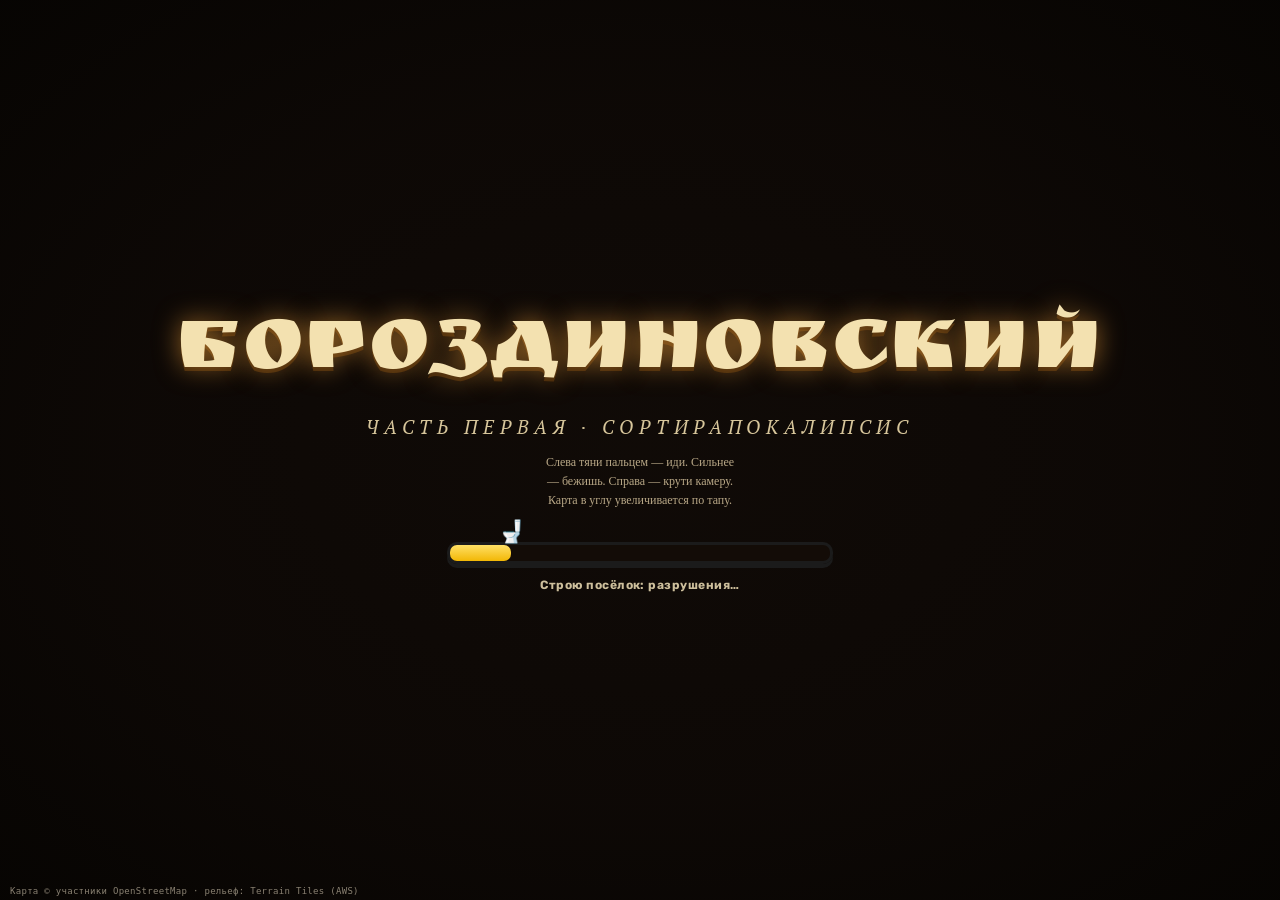
==== brzd-rstv/index.html @ c41f4549 "Футбол: бот уступает мяч только живому игроку прямо у мяча; удар ботов у ворот чуть слабее Co-Author" ====
<!doctype html>
<html lang="ru"><head><meta charset="utf-8"><meta name="viewport" content="width=device-width, initial-scale=1, viewport-fit=cut">
<title>Бороздиновский</title>
<!-- с экрана «Домой» игра открывается без панелей браузера (на iPhone по-другому их не убрать) -->
<link rel="manifest" href="manifest.json">
<script>
  // игра запоминается в телефоне (sw.js): после первого запуска открывается и без интернета, обновляется сама
  if ('serviceWorker' in navigator && location.protocol === 'https:') addEventListener('load', () => navigator.serviceWorker.register('sw.js', { scope: './' }).catch(() => {}));
</script>
<meta name="theme-color" content="#120C08">
<meta name="mobile-web-app-capable" content="yes">
<meta name="apple-mobile-web-app-capable" content="yes">
<meta name="apple-mobile-web-app-status-bar-style" content="black-translucent">
<meta name="apple-mobile-web-app-title" content="Бороздиновский">
<link rel="apple-touch-icon" href="icon-180.png">
<link rel="icon" type="image/png" sizes="192x192" href="icon-192.png">
<style>
  /* Шрифты меню (свои копии, SIL Open Font License): название — Ruslan Display, кнопки — Rubik, подписи — PT Serif курсив */
  @font-face { font-family: 'Ruslan Display'; font-style: normal; font-weight: 400; font-display: swap; src: url(fonts/ruslan-cyrillic.woff2) format('woff2'); unicode-range: U+0301, U+0400-045F, U+0490-0491, U+04B0-04B1, U+2116; }
  @font-face { font-family: 'Ruslan Display'; font-style: normal; font-weight: 400; font-display: swap; src: url(fonts/ruslan-latin.woff2) format('woff2'); unicode-range: U+0000-00FF, U+0131, U+0152-0153, U+02BB-02BC, U+02C6, U+02DA, U+02DC, U+0304, U+0308, U+0329, U+2000-206F, U+20AC, U+2122, U+2191, U+2193, U+2212, U+2215, U+FEFF, U+FFFD; }
  @font-face { font-family: 'Rubik'; font-style: normal; font-weight: 700 900; font-display: swap; src: url(fonts/rubik-cyrillic.woff2) format('woff2'); unicode-range: U+0301, U+0400-045F, U+0490-0491, U+04B0-04B1, U+2116; }
  @font-face { font-family: 'Rubik'; font-style: normal; font-weight: 700 900; font-display: swap; src: url(fonts/rubik-latin.woff2) format('woff2'); unicode-range: U+0000-00FF, U+0131, U+0152-0153, U+02BB-02BC, U+02C6, U+02DA, U+02DC, U+0304, U+0308, U+0329, U+2000-206F, U+20AC, U+2122, U+2191, U+2193, U+2212, U+2215, U+FEFF, U+FFFD; }
  @font-face { font-family: 'PT Serif'; font-style: italic; font-weight: 400; font-display: swap; src: url(fonts/ptserif-i-cyrillic.woff2) format('woff2'); unicode-range: U+0301, U+0400-045F, U+0490-0491, U+04B0-04B1, U+2116; }
  @font-face { font-family: 'PT Serif'; font-style: italic; font-weight: 400; font-display: swap; src: url(fonts/ptserif-i-latin.woff2) format('woff2'); unicode-range: U+0000-00FF, U+0131, U+0152-0153, U+02BB-02BC, U+02C6, U+02DA, U+02DC, U+0304, U+0308, U+0329, U+2000-206F, U+20AC, U+2122, U+2191, U+2193, U+2212, U+2215, U+FEFF, U+FFFD; }
  /* Одна намеренная среда: вечер в посёлке. Тема не переключается. */
  :root { color-scheme: dark; --текст: #F2E6CC; --тусклый: #B9A887; --акцент: #E8C84A; --фон: #120C08; }
  html, body { height: 100%; margin: 0; background: var(--фон); overflow: hidden; overscroll-behavior: none;
               -webkit-user-select: none; user-select: none; -webkit-tap-highlight-color: transparent; }
  [hidden] { display: none !important; }
  #мир { position: fixed; inset: 0; }
  canvas#холст { display: block; width: 100%; height: 100%; touch-action: none; }
  .шрифт { font-family: 'Share Tech Mono', ui-monospace, 'SF Mono', Menlo, monospace; }

  #улица { position: fixed; top: calc(14px + env(safe-area-inset-top, 0px)); left: 50%; transform: translateX(-50%);
           padding: 7px 14px; border-radius: 16px; background: rgba(18,12,8,0.62); color: var(--текст);
           font-size: 13px; letter-spacing: 1px; opacity: 0; transition: opacity .5s; pointer-events: none; white-space: nowrap; }
  #улица.видно { opacity: 1; }

  #миникарта { position: fixed; top: calc(12px + env(safe-area-inset-top, 0px)); right: 12px; width: 108px; height: 108px;
               border-radius: 14px; border: 1px solid rgba(242,230,204,0.25); background: rgba(18,12,8,0.5); }
  #миникарта.большая { width: min(92vw, 92vh); height: min(92vw, 92vh); top: 50%; left: 50%; right: auto; transform: translate(-50%, -50%); z-index: 6; }

  #компас { position: fixed; top: calc(10px + env(safe-area-inset-top, 0px)); left: 10px; width: 36px; height: 36px; border-radius: 50%;
            background: rgba(18,12,8,0.55); border: 1px solid rgba(242,230,204,0.3); pointer-events: none; }
  #стрелка { position: absolute; inset: 0; }
  #стрелка::before { content: ''; position: absolute; left: 50%; top: 5px; margin-left: -5px; border: 5px solid transparent; border-bottom: 13px solid #E0503A; border-top: 0; }
  #стрелка::after { content: ''; position: absolute; left: 50%; bottom: 5px; margin-left: -5px; border: 5px solid transparent; border-top: 13px solid rgba(242,230,204,0.7); border-bottom: 0; }
  #стрелка span { position: absolute; left: 0; right: 0; top: 50%; margin-top: -8px; text-align: center; font: 700 12px/16px system-ui, sans-serif; color: #F2E6CC; }
  .кн[aria-pressed="false"] { opacity: 0.55; }
  #кнопки { position: fixed; right: 12px; bottom: calc(14px + env(safe-area-inset-bottom, 0px)); display: flex; gap: 8px; }
  .кн { height: 44px; min-width: 44px; padding: 0 14px; border-radius: 12px; border: 1px solid rgba(242,230,204,0.3);
        background: rgba(18,12,8,0.62); color: var(--текст); font-size: 12px; letter-spacing: 1px; cursor: pointer; }
  .кн:active { background: rgba(60,40,20,0.8); }
  .кн:focus-visible { outline: 2px solid var(--акцент); outline-offset: 2px; }

  #джойстик { position: fixed; width: 116px; height: 116px; margin: -58px 0 0 -58px; border-radius: 50%;
              border: 2px solid rgba(242,230,204,0.35); background: rgba(18,12,8,0.25); pointer-events: none; }
  #ручка { position: absolute; left: 50%; top: 50%; width: 48px; height: 48px; margin: -24px 0 0 -24px; border-radius: 50%;
           background: rgba(242,230,204,0.55); }

  /* источники карты — внизу стартового экрана; в игре не мешают (полностью — в ⚙) */
  #подпись { position: absolute; left: 10px; bottom: calc(4px + env(safe-area-inset-bottom, 0px)); color: rgba(242,230,204,0.55);
             font-size: 9px; letter-spacing: .3px; pointer-events: none; }

  /* Игра — только горизонтально: вертикально показываем просьбу повернуть */
  #поверни { position: fixed; inset: 0; z-index: 20; display: flex; flex-direction: column; align-items: center; justify-content: center;
             gap: 10px; background: #120C08; color: var(--текст); text-align: center; padding: 24px; }
  #поверни .шрифт { color: var(--акцент); letter-spacing: 4px; font-size: 18px; margin: 0; }
  #поверни p { margin: 0; font-size: 14px; }
  #поверни .телефон { width: 46px; height: 80px; border: 3px solid var(--акцент); border-radius: 9px; animation: поворот 2.2s ease-in-out infinite; }
  @keyframes поворот { 0%, 25% { transform: rotate(0); } 55%, 100% { transform: rotate(-90deg); } }
  @media (prefers-reduced-motion: reduce) { #поверни .телефон { animation: none; transform: rotate(-90deg); } }
  /* в альбомной — старт компактнее, чтобы влезал по высоте */
  @media (orientation: landscape) and (max-height: 500px) {
    #старт { gap: 6px !important; padding: 10px 16px !important; justify-content: center; }
    #старт p.мелко { display: none; }
    #старт .кн { height: 40px !important; }
    #миникарта:not(.большая) { width: 96px; height: 96px; }
    #миникарта.большая { width: min(92vh, 70vw); height: min(92vh, 70vw); }
  }
  #старт { position: fixed; inset: 0; z-index: 8; display: flex; flex-direction: column; align-items: center; justify-content: center;
           gap: 14px; padding: 24px 16px; text-align: center; background: radial-gradient(ellipse at center, rgba(10,6,4,0.25) 0%, rgba(10,6,4,0.62) 55%, rgba(6,4,2,0.94) 100%), #120C08; }
  #старт h1.лого { margin: 0; color: #F3E1B0; font: 400 clamp(28px, min(13vh, 7.4vw), 92px)/1 'Ruslan Display', Georgia, serif; letter-spacing: 0.02em; white-space: nowrap;
                   text-shadow: 0 0 26px rgba(255,170,60,0.55), 0 4px 0 #3B2208; }
  #старт .подлого { margin: 0; max-width: none; white-space: nowrap; color: #E8D6A8; font: italic 400 clamp(10px, min(3.4vh, 2.2vw), 19px) 'PT Serif', Georgia, serif; letter-spacing: 0.3em; opacity: 0.92; }
  #старт > #графика { display: none; }        /* графика — в ⚙ (её туда переносит модуль настроек) */
  #загрПолоса { position: relative; width: min(380px, 72vw); height: 16px; border-radius: 10px; border: 3px solid #1B1B1B; background: rgba(20,14,8,0.85); box-shadow: 0 4px 0 #1B1B1B; margin-top: 2vh; }
  #загрПолоса i { position: absolute; left: 0; top: 0; bottom: 0; width: 4%; border-radius: 7px; background: linear-gradient(#FFE066, #F2B705); transition: width .35s ease-out; }
  #загрПолоса b { position: absolute; top: -26px; left: 4%; transform: translateX(-50%); font-size: 22px; transition: left .35s ease-out; animation: загрПрыг .5s ease-in-out infinite alternate; }
  @keyframes загрПрыг { from { transform: translate(-50%, 0) rotate(-6deg); } to { transform: translate(-50%, -5px) rotate(6deg); } }
  #загрузка { color: #CDBF9C; font: 700 12px Rubik, system-ui, sans-serif; letter-spacing: 0.04em; max-width: 92vw; overflow-wrap: anywhere; }
  #загрПолоса[hidden] { display: none; }
  #старт p { margin: 0; color: var(--текст); max-width: 34ch; font-size: 14px; line-height: 1.6; text-wrap: balance; }
  #старт .мелко { color: var(--тусклый); font-size: 12px; }
  #старт .кн { height: 52px; padding: 0 30px; font-size: 15px; letter-spacing: 3px; border-color: var(--акцент); color: var(--акцент); }
  #графика { display: flex; flex-wrap: wrap; justify-content: center; align-items: center; gap: 8px; color: var(--тусклый); font-size: 11px; letter-spacing: 2px; }
  #графика .кн { height: 36px; padding: 0 12px; font-size: 11px; }
  #графика .кн[aria-pressed="true"], #свет .кн[aria-pressed="true"] { border-color: var(--акцент); color: var(--акцент); opacity: 1; }
  #безПанелей { color: var(--тусклый); font: 12px/1.4 system-ui, sans-serif; max-width: 46ch; }
</style>

<div id="мир"><canvas id="холст"></canvas></div>
<div id="улица" class="шрифт"></div>
<canvas id="миникарта" aria-label="Карта посёлка"></canvas>
<div id="джойстик" hidden><div id="ручка"></div></div>
<div id="компас" aria-hidden="true"><div id="стрелка"><span>С</span></div></div>
<div id="кнопки">
  <button class="кн шрифт" id="подписи" aria-pressed="true">ПОДПИСИ</button>
  <button class="кн шрифт" id="сверху">С ВЫСОТЫ</button>
</div>
<div id="поверни" hidden>
  <div class="телефон"></div>
  <p class="шрифт">ПОВЕРНИ ТЕЛЕФОН</p>
  <p>Играть — горизонтально.</p>
</div>
<div id="старт">
  <h1 class="лого">БОРОЗДИНОВСКИЙ</h1>
  <p class="подлого">ЧАСТЬ ПЕРВАЯ · СОРТИРАПОКАЛИПСИС</p>
  <p class="мелко">Слева тяни пальцем — иди. Сильнее — бежишь. Справа — крути камеру.<br>Карта в углу увеличивается по тапу.</p>
  <div id="загрПолоса"><i></i><b>🚽</b></div>
  <div id="загрузка">Строю посёлок…</div>
  <div id="графика" class="шрифт" role="group" aria-label="Графика">
    <span>ГРАФИКА</span>
    <button class="кн шрифт" data-к="ультра">УЛЬТРА</button>
    <button class="кн шрифт" data-к="высокая">ВЫСОКАЯ</button>
    <button class="кн шрифт" data-к="средняя">СРЕДНЯЯ</button>
    <button class="кн шрифт" data-к="низкая">НИЗКАЯ</button>
  </div>
  <button class="кн шрифт" id="гулять" hidden>ГУЛЯТЬ</button>
  <div id="безПанелей" hidden></div>
  <div id="подпись" class="шрифт">Карта © участники OpenStreetMap · рельеф: Terrain Tiles (AWS)</div>
</div>

<!-- 3D-библиотека лежит прямо в файлах игры: внешний сервер (cdnjs) у части
     провайдеров не открывается. Если своя копия не пришла — пробуем два запасных. -->
<script src="three.min.js"></script>
<script>if (!window.THREE) document.write('<script src="https://cdn.jsdelivr.net/npm/three@0.128.0/build/three.min.js"><\/script>');</script>
<script>if (!window.THREE) document.write('<script src="https://cdnjs.cloudflare.com/ajax/libs/three.js/r128/three.min.js"><\/script>');</script>
<!-- загрузчик 3D-моделей людей (GLTF) и копирование скелетов — своя копия -->
<script src="three-gltf.js"></script>
<script>if (!THREE.GLTFLoader) document.write('<script src="https://cdn.jsdelivr.net/npm/three@0.128.0/examples/js/loaders/GLTFLoader.js"><\/script><script src="https://cdn.jsdelivr.net/npm/three@0.128.0/examples/js/utils/SkeletonUtils.js"><\/script>');</script>
<script>window.ДЕТАЛИ = [];</script>
<script>
// Дома — обжитые: водостоки, занавески и цветы за стёклами, фонарь над
// крыльцом, номер дома, антенны, провод от столба, газ от жёлтой трубы,
// бочка под трубой, поленница, лавочка у забора, велосипед, веник.
// Всё — две сборки (одна отбрасывает тень, другая нет) и одни «линии»
// для проводов: 3 отрисовки на весь посёлок (+1 в карте теней).
// Бюджет ≤ 60 тыс. треугольников держит «ПРЕДЕЛ_…» ниже: домов по спутнику
// может стать больше. window.__дома20 — счётчики и журнал (где что стоит)
// для проверки снимками.
window.ДЕТАЛИ.push(['дома: жильё', function (API) {
  const { THREE, дома, случай, цвет, внутри } = API;
  const В = API.землиВысота;
  // свой «случай» для каждого дома и признака: не совпадает с тем, что уже
  // выбрал шаблон (у него сдвиги n+0…n+30)
  const сл = (n, k) => случай(n * 1.618 + k * 7.771 + 911);
  const счёт = {};
  let текущий = null;             // для отладки: что досталось какому дому
  const журнал = [];
  const метка = (к, x, z) => { if (текущий) текущий.м.push([к, +x.toFixed(1), +z.toFixed(1)]); };
  const плюс = (к, v = 1) => { счёт[к] = (счёт[к] || 0) + v; if (текущий && к !== 'окон') текущий.ф.push(к); };

  // ===================== АТЛАС =====================
  // Одна текстура 2048² на всё: окна изнутри (занавески, тюль, цветы, кошки),
  // номерные таблички, спицы колёс, цветы в ящиках, торцы поленьев.
  // Неокрашенные детали берут белый квадрат атласа и красятся цветом вершин.
  const АТ = 2048;
  const гсч = s => { let a = s >>> 0; return () => { a = (a + 0x6D2B79F5) >>> 0; let t = a; t = Math.imul(t ^ (t >>> 15), t | 1); t ^= t + Math.imul(t ^ (t >>> 7), t | 61); return ((t ^ (t >>> 14)) >>> 0) / 4294967296; }; };
  const rgba = (h, a) => { const v = parseInt(h.slice(1), 16); return 'rgba(' + (v >> 16) + ',' + ((v >> 8) & 255) + ',' + (v & 255) + ',' + a.toFixed(3) + ')'; };
  const УВ = (x, y) => [x / АТ, 1 - y / АТ];
  const БЕЛ = УВ(1984, 32);
  const ОК_W = 160, ОК_H = 200, ОК_КОЛ = 12;            // клетка окна: 1.04 × 1.3 м стекла
  const ячейкаОкна = k => [(k % ОК_КОЛ) * ОК_W, Math.floor(k / ОК_КОЛ) * ОК_H];
  const ТАБЛ_Y = 1400, ТАБЛ_W = 128, ТАБЛ_H = 80;         // номерные таблички
  // особые клетки справа: [x, y, w, h]
  const К = { колесо: [1920, 64, 128, 128], цветыА: [1920, 192, 128, 128], цветыБ: [1920, 320, 128, 128],
              поленья: [1920, 448, 128, 128], кондиционер: [1920, 576, 128, 128], счётчик: [1920, 704, 128, 64],
              кора: [1920, 768, 128, 128] };
  const увКлетки = (к, u0 = 0, u1 = 1, v0 = 0, v1 = 1) => {
    // u — слева направо, v — снизу вверх (доли клетки); отступ 2 px от соседей
    const [x, y, w, h] = к, X = t => x + 2 + (w - 4) * t, Y = t => y + h - 2 - (h - 4) * t;
    return [УВ(X(u0), Y(v0)), УВ(X(u1), Y(v0)), УВ(X(u1), Y(v1)), УВ(X(u0), Y(v1))];
  };

  const ТКАНИ = ['#7A2632', '#3E5A3A', '#8A7A3A', '#B08A4E', '#C8B08A', '#6B4A33', '#3A5A8A', '#2F6F6A', '#A0522D', '#7A5A8A', '#C98A8A', '#5A6470'];
  const ТЮЛИ = ['#EEEEE8', '#EAE3CF', '#EFE7DC', '#E6ECEC'];
  // описания окон изнутри
  const ячейки = [];
  {
    const R = гсч(20);
    const растения = () => { const т = []; const k = R() < 0.45 ? 0 : R() < 0.6 ? 1 : R() < 0.85 ? 2 : 3; for (let i = 0; i < k; i++) т.push(Math.floor(R() * 5)); return т; };
    for (let c = 0; c < ТКАНИ.length; c++) {
      ячейки.push({ вид: 'шторы', ткань: c, подхват: true, ламбрекен: false, растения: растения() });
      ячейки.push({ вид: 'шторы', ткань: c, подхват: false, ламбрекен: true, растения: растения() });
      ячейки.push({ вид: 'закрыто', ткань: c, тюль: c % 2 === 0, растения: R() < 0.3 ? [Math.floor(R() * 5)] : [] });
      ячейки.push({ вид: 'кафе', ткань: c, узор: c % 3, растения: R() < 0.4 ? [Math.floor(R() * 5)] : [] });
    }
    for (let i = 0; i < 14; i++) ячейки.push({ вид: 'тюль', арка: i >= 10, растения: i < 3 ? [] : растения().concat(i % 2 ? [0] : []) });
    for (let i = 0; i < 10; i++) ячейки.push({ вид: i < 5 ? 'жалюзи' : 'рулон', доля: 0.3 + R() * 0.55, растения: i % 3 === 0 ? [Math.floor(R() * 5)] : [] });
    for (let i = 0; i < 6; i++) ячейки.push({ вид: 'пусто', кот: i < 2, растения: i >= 3 ? растения() : [] });
    while (ячейки.length < 84) ячейки.push({ вид: 'шторы', ткань: Math.floor(R() * ТКАНИ.length), подхват: R() < 0.6, ламбрекен: R() < 0.3, растения: [Math.floor(R() * 5), Math.floor(R() * 5)] });
  }
  const поВиду = {};
  ячейки.forEach((о, k) => { (поВиду[о.вид] = поВиду[о.вид] || []).push(k); });
  const ячейкаТкани = (вид, ткань) => { const с = поВиду[вид].filter(k => ячейки[k].ткань === ткань); return с.length ? с : поВиду[вид]; };

  const холстАтласа = document.createElement('canvas'); холстАтласа.width = холстАтласа.height = АТ;
  const g = холстАтласа.getContext('2d');
  // узоры кружева — маленькие плитки, ими заливаем тюль
  const кружево = вид => {
    const т = document.createElement('canvas'); т.width = т.height = 16; const с = т.getContext('2d');
    с.strokeStyle = 'rgba(255,255,255,0.95)'; с.fillStyle = 'rgba(255,255,255,0.95)'; с.lineWidth = 1;
    if (вид === 0) { с.beginPath(); for (const [x, y] of [[4, 0], [12, 8]]) for (let k = 0; k < 6; k++) { const а = k * Math.PI / 3; с.moveTo(x + 4 * Math.cos(а), y + 4 * Math.sin(а)); с.lineTo(x + 4 * Math.cos(а + 1.047), y + 4 * Math.sin(а + 1.047)); } с.stroke(); }
    else if (вид === 1) { for (const [x, y] of [[4, 4], [12, 12]]) { for (let k = 0; k < 5; k++) { с.beginPath(); с.arc(x + 2.4 * Math.cos(k * 1.2566), y + 2.4 * Math.sin(k * 1.2566), 1.2, 0, 6.283); с.fill(); } } }
    else if (вид === 2) { с.beginPath(); с.moveTo(0, 0); с.lineTo(16, 16); с.moveTo(16, 0); с.lineTo(0, 16); с.stroke(); с.beginPath(); с.arc(8, 8, 1.5, 0, 6.283); с.fill(); }
    else { с.fillRect(3, 0, 1, 16); с.fillRect(11, 0, 1, 16); с.beginPath(); с.arc(7.5, 4, 1.3, 0, 6.283); с.arc(7.5, 12, 1.3, 0, 6.283); с.fill(); }
    return g.createPattern(т, 'repeat');
  };
  const УЗОРЫ = [0, 1, 2, 3].map(кружево);
  // складки: чередование светлых и тёмных полос по ширине полотна
  function складки(R, сила, x0 = 0, x1 = ОК_W) {
    const φ = R() * 6, φ2 = R() * 6, шаг = 3.2 + R() * 2.2;
    for (let x = x0; x < x1; x += 2) {
      const s = Math.sin(x / шаг + φ) + 0.45 * Math.sin(x / (шаг * 0.43) + φ2);
      g.fillStyle = s > 0 ? 'rgba(255,255,255,' + (s * сила * 0.35).toFixed(3) + ')' : 'rgba(0,0,0,' + (-s * сила).toFixed(3) + ')';
      g.fillRect(x, 0, 2, ОК_H);
    }
  }
  function узорТкани(R, вид, ткань) {
    if (вид === 0) {                                   // клетка
      g.fillStyle = 'rgba(255,255,255,0.22)'; for (let x = 0; x < ОК_W; x += 12) g.fillRect(x, 0, 5, ОК_H);
      for (let y = 0; y < ОК_H; y += 12) g.fillRect(0, y, ОК_W, 5);
    } else if (вид === 1) {                            // мелкий цветочек
      for (let i = 0; i < 90; i++) { g.fillStyle = R() < 0.5 ? 'rgba(255,250,235,0.45)' : rgba('#D8B84A', 0.5); g.beginPath(); g.arc(R() * ОК_W, R() * ОК_H, 1.6 + R() * 1.4, 0, 6.283); g.fill(); }
    } else {                                            // полоска
      g.fillStyle = 'rgba(255,255,255,0.2)'; for (let x = 0; x < ОК_W; x += 10) g.fillRect(x, 0, 3, ОК_H);
    }
  }
  function штора(R, левая, ширина, ткань, подхват) {
    const W = ОК_W, H = ОК_H, x1 = ширина;
    g.save(); g.beginPath();
    const X = x => левая ? x : W - x;
    g.moveTo(X(0), 0); g.lineTo(X(x1), 0);
    if (подхват) { g.bezierCurveTo(X(x1), H * 0.3, X(x1 * 0.55), H * 0.48, X(x1 * 0.4), H * 0.6); g.bezierCurveTo(X(x1 * 0.48), H * 0.75, X(x1 * 0.78), H * 0.92, X(x1 * 0.85), H); }
    else g.lineTo(X(x1 * 0.96), H);
    g.lineTo(X(0), H); g.closePath(); g.clip();
    g.fillStyle = ТКАНИ[ткань]; g.fillRect(0, 0, W, H);
    if (R() < 0.35) узорТкани(R, 1 + Math.floor(R() * 2), ткань);
    складки(R, 0.32);
    // край полотна у окна чуть в тени
    const гр = g.createLinearGradient(X(x1), 0, X(x1 * 0.6), 0); гр.addColorStop(0, 'rgba(0,0,0,0.3)'); гр.addColorStop(1, 'rgba(0,0,0,0)');
    g.fillStyle = гр; g.fillRect(0, 0, W, H);
    if (подхват) { g.fillStyle = 'rgba(0,0,0,0.35)'; g.fillRect(Math.min(X(0), X(x1 * 0.5)), H * 0.58, x1 * 0.5, 5); }
    g.restore();
  }
  function ламбрекен(R, ткань, h) {
    g.save(); g.beginPath(); g.moveTo(0, 0); g.lineTo(ОК_W, 0); g.lineTo(ОК_W, h);
    const n = 2 + Math.floor(R() * 2), w = ОК_W / n;
    for (let i = n - 1; i >= 0; i--) g.quadraticCurveTo(i * w + w / 2, h * 1.9, i * w, h);
    g.closePath(); g.clip();
    g.fillStyle = ТКАНИ[ткань]; g.fillRect(0, 0, ОК_W, h * 2);
    for (let y = 0; y < h * 2; y += 4) { g.fillStyle = y % 8 ? 'rgba(0,0,0,0.12)' : 'rgba(255,255,255,0.06)'; g.fillRect(0, y, ОК_W, 2); }
    g.restore();
  }
  function тюль(R, верх, низ, арка, узор, цв) {
    g.save(); g.beginPath();
    if (арка) { g.moveTo(0, верх); g.lineTo(ОК_W, верх); g.lineTo(ОК_W, низ); g.bezierCurveTo(ОК_W * 0.7, верх + (низ - верх) * 0.2, ОК_W * 0.3, верх + (низ - верх) * 0.2, 0, низ); g.closePath(); }
    else g.rect(0, верх, ОК_W, низ - верх);
    g.clip();
    g.fillStyle = rgba(цв, 0.46); g.fillRect(0, 0, ОК_W, ОК_H);
    g.globalAlpha = 0.5; g.fillStyle = УЗОРЫ[узор]; g.fillRect(0, 0, ОК_W, ОК_H); g.globalAlpha = 1;
    складки(R, 0.1);
    // кайма понизу — плотнее и с фестонами
    if (!арка) { g.fillStyle = rgba(цв, 0.55); g.fillRect(0, низ - 9, ОК_W, 5); for (let x = 0; x < ОК_W; x += 8) { g.beginPath(); g.arc(x + 4, низ - 4, 4, 0, Math.PI); g.fill(); } }
    g.restore();
  }
  // цветы на подоконнике (между стеклом и тюлем — видны чётко)
  function горшок(x, w, h, цв) {
    const y = ОК_H - 5;
    g.fillStyle = цв; g.beginPath(); g.moveTo(x - w * 0.4, y); g.lineTo(x + w * 0.4, y); g.lineTo(x + w * 0.5, y - h); g.lineTo(x - w * 0.5, y - h); g.fill();
    g.fillStyle = 'rgba(0,0,0,0.25)'; g.fillRect(x - w * 0.52, y - h, w * 1.04, 3);
    return y - h;
  }
  function растение(R, вид, x) {
    const горшки = ['#A5532F', '#B8643A', '#D9D6CC', '#3E6A4A', '#8A4A2E'];
    const верх = горшок(x, 20 + R() * 8, 14 + R() * 6, горшки[Math.floor(R() * горшки.length)]);
    if (вид === 0) {            // герань — круглые листья и шапки цветов
      for (let i = 0; i < 16; i++) { g.fillStyle = R() < 0.5 ? '#2E5426' : '#3D6A30'; g.beginPath(); g.arc(x + (R() - 0.5) * 34, верх - 8 - R() * 24, 5 + R() * 4, 0, 6.283); g.fill(); }
      const цв = ['#D8302C', '#E0608A', '#F0EEE8', '#E8584A'][Math.floor(R() * 4)];
      for (let k = 0; k < 3 + R() * 2; k++) { const cx = x + (R() - 0.5) * 30, cy = верх - 26 - R() * 16; for (let i = 0; i < 7; i++) { g.fillStyle = цв; g.beginPath(); g.arc(cx + (R() - 0.5) * 9, cy + (R() - 0.5) * 7, 2.4, 0, 6.283); g.fill(); } }
    } else if (вид === 1) {     // алоэ — острые мясистые листья
      for (let i = 0; i < 9; i++) { const а = -Math.PI / 2 + (R() - 0.5) * 1.9, l = 22 + R() * 20; g.fillStyle = R() < 0.5 ? '#4E7A48' : '#5E8A52'; g.beginPath(); g.moveTo(x - 3, верх); g.lineTo(x + 3, верх); g.lineTo(x + Math.cos(а) * l, верх + Math.sin(а) * l); g.fill(); }
    } else if (вид === 2) {     // фиалки — розетка и фиолетовые цветы
      for (let i = 0; i < 9; i++) { const а = i / 9 * 6.283; g.fillStyle = '#2F5A2E'; g.beginPath(); g.ellipse(x + Math.cos(а) * 9, верх - 4 + Math.sin(а) * 3, 6, 4, а, 0, 6.283); g.fill(); }
      for (let i = 0; i < 6; i++) { g.fillStyle = R() < 0.6 ? '#7A3A9A' : '#C070C8'; g.beginPath(); g.arc(x + (R() - 0.5) * 16, верх - 8 - R() * 5, 2.4, 0, 6.283); g.fill(); }
    } else if (вид === 3) {     // кактус
      g.fillStyle = '#3F6E3C'; g.beginPath(); g.ellipse(x, верх - 14, 7, 15, 0, 0, 6.283); g.fill();
      if (R() < 0.5) { g.beginPath(); g.ellipse(x + 9, верх - 16, 4, 7, 0.4, 0, 6.283); g.fill(); }
      g.fillStyle = 'rgba(220,230,200,0.5)'; for (let i = 0; i < 12; i++) g.fillRect(x - 5 + R() * 10, верх - 28 + R() * 26, 1, 1);
    } else {                    // денежное дерево
      g.strokeStyle = '#5A4630'; g.lineWidth = 2.5; g.beginPath(); g.moveTo(x, верх); g.lineTo(x, верх - 22); g.moveTo(x, верх - 14); g.lineTo(x - 10, верх - 26); g.moveTo(x, верх - 18); g.lineTo(x + 11, верх - 30); g.stroke();
      for (let i = 0; i < 26; i++) { g.fillStyle = R() < 0.5 ? '#46743A' : '#5A8A44'; g.beginPath(); g.ellipse(x + (R() - 0.5) * 36, верх - 22 - R() * 20, 3.2, 2.4, R() * 3, 0, 6.283); g.fill(); }
    }
  }
  function кот(R, x) {
    const y = ОК_H - 5, цв = ['#2A2624', '#C07A3A', '#8A8580', '#E8E4DC'][Math.floor(R() * 4)];
    g.fillStyle = цв;
    g.beginPath(); g.ellipse(x, y - 17, 14, 17, 0, 0, 6.283); g.fill();             // туловище
    g.beginPath(); g.arc(x + 2, y - 40, 10, 0, 6.283); g.fill();                    // голова
    g.beginPath(); g.moveTo(x - 6, y - 46); g.lineTo(x - 4, y - 58); g.lineTo(x + 2, y - 49); g.fill();
    g.beginPath(); g.moveTo(x + 6, y - 48); g.lineTo(x + 11, y - 58); g.lineTo(x + 12, y - 45); g.fill();
    g.strokeStyle = цв; g.lineWidth = 4; g.beginPath(); g.moveTo(x + 12, y - 4); g.quadraticCurveTo(x + 30, y - 2, x + 26, y - 18); g.stroke();
  }
  function окноКартинка(о, R) {
    const W = ОК_W, H = ОК_H;
    // комната: тёмная, с намёком на мебель и абажур
    let гр = g.createLinearGradient(0, 0, 0, H);
    гр.addColorStop(0, '#343a3e'); гр.addColorStop(0.6, '#2a2f33'); гр.addColorStop(1, '#202428');
    g.fillStyle = гр; g.fillRect(0, 0, W, H);
    g.fillStyle = rgba('#8A7A68', 0.1 + R() * 0.1); g.fillRect(R() * 60, 20 + R() * 40, 60 + R() * 70, 70 + R() * 60);
    if (R() < 0.5) { g.fillStyle = 'rgba(18,14,12,0.55)'; g.fillRect(R() * 100, 105 + R() * 35, 40 + R() * 50, 100); }
    if (R() < 0.5) { const x = 45 + R() * 70; g.fillStyle = 'rgba(20,20,20,0.6)'; g.fillRect(x - 0.5, 0, 1.5, 18); g.fillStyle = rgba(R() < 0.5 ? '#C8A878' : '#E8E0D0', 0.4); g.beginPath(); g.moveTo(x - 15, 34); g.lineTo(x + 15, 34); g.lineTo(x + 7, 18); g.lineTo(x - 7, 18); g.fill(); }
    g.fillStyle = 'rgba(215,215,208,0.4)'; g.fillRect(0, H - 7, W, 7);        // подоконник изнутри
    const цвТюля = ТЮЛИ[Math.floor(R() * ТЮЛИ.length)], узор = Math.floor(R() * 4);
    if (о.вид === 'шторы') {
      штора(R, true, W * (0.24 + R() * 0.12), о.ткань, о.подхват);
      штора(R, false, W * (0.24 + R() * 0.12), о.ткань, о.подхват);
      if (о.ламбрекен) ламбрекен(R, о.ткань, 20 + R() * 10);
      тюль(R, о.ламбрекен ? 18 : 0, H - 6, false, узор, цвТюля);
    } else if (о.вид === 'закрыто') {
      const щ = W * (0.42 + R() * 0.14);
      штора(R, true, щ, о.ткань, false); штора(R, false, W - щ - 3 - R() * 6, о.ткань, false);
      if (о.тюль) тюль(R, 0, H - 6, false, узор, цвТюля);
    } else if (о.вид === 'кафе') {
      const штанга = H * (0.46 + R() * 0.1);
      if (R() < 0.5) тюль(R, 0, штанга, false, узор, цвТюля);
      g.save(); g.beginPath(); g.rect(0, штанга, W, H - штанга); g.clip();
      g.fillStyle = ТКАНИ[о.ткань]; g.fillRect(0, 0, W, H); узорТкани(R, о.узор, о.ткань); складки(R, 0.2);
      g.fillStyle = 'rgba(0,0,0,0.3)'; g.fillRect(W / 2 - 1, штанга, 3, H);
      g.restore();
      g.fillStyle = '#9A8A6A'; g.fillRect(0, штанга - 2, W, 3);
      g.save(); g.beginPath(); g.rect(0, 0, W, 26); g.clip(); g.fillStyle = ТКАНИ[о.ткань]; g.fillRect(0, 0, W, 26); узорТкани(R, о.узор, о.ткань); складки(R, 0.15); g.restore();
    } else if (о.вид === 'тюль') {
      тюль(R, 0, о.арка ? H * (0.55 + R() * 0.2) : H - 6, о.арка, узор, цвТюля);
    } else if (о.вид === 'жалюзи' || о.вид === 'рулон') {
      const низ = H * о.доля, цв = ['#E8E6E0', '#D8C8A8', '#B8BCC0', '#E4DCCB'][Math.floor(R() * 4)];
      if (R() < 0.4) тюль(R, 0, H - 6, false, узор, цвТюля);
      g.fillStyle = цв; g.fillRect(0, 0, W, низ);
      if (о.вид === 'жалюзи') for (let y = 2; y < низ; y += 5) { g.fillStyle = 'rgba(0,0,0,0.16)'; g.fillRect(0, y + 3, W, 1); g.fillStyle = 'rgba(255,255,255,0.18)'; g.fillRect(0, y, W, 1); }
      else { складки(R, 0.05); g.fillStyle = rgba(цв, 1); }
      g.fillStyle = 'rgba(0,0,0,0.35)'; g.fillRect(0, низ - 3, W, 3);
    } else if (о.вид === 'пусто' && о.кот) кот(R, 40 + R() * 70);
    // растения на подоконнике
    const n = о.растения.length;
    о.растения.forEach((вид, i) => растение(R, вид, n === 1 ? 35 + R() * 90 : 22 + (i + 0.2 + R() * 0.6) * (116 / n)));
    // стекло: чуть синит, сверху отражает небо, косой блик, тень от рамы
    g.fillStyle = 'rgba(60,78,90,0.2)'; g.fillRect(0, 0, W, H);
    гр = g.createLinearGradient(0, 0, 0, H); гр.addColorStop(0, 'rgba(210,190,200,0.2)'); гр.addColorStop(0.45, 'rgba(210,190,200,0.04)'); гр.addColorStop(1, 'rgba(0,0,0,0)');
    g.fillStyle = гр; g.fillRect(0, 0, W, H);
    const bx = 20 + R() * 90; g.fillStyle = 'rgba(255,250,240,0.06)'; g.beginPath(); g.moveTo(bx, 0); g.lineTo(bx + 34, 0); g.lineTo(bx - 26, H); g.lineTo(bx - 60, H); g.fill();
    g.fillStyle = 'rgba(0,0,0,0.28)'; g.fillRect(0, 0, W, 4); g.fillRect(0, 0, 4, H); g.fillRect(W - 4, 0, 4, H); g.fillStyle = 'rgba(0,0,0,0.15)'; g.fillRect(0, H - 3, W, 3);
  }
  g.fillStyle = '#23292d'; g.fillRect(0, 0, АТ, АТ);
  ячейки.forEach((о, k) => {
    const [x, y] = ячейкаОкна(k);
    g.save(); g.translate(x, y); g.beginPath(); g.rect(0, 0, ОК_W, ОК_H); g.clip();
    окноКартинка(о, гсч(1000 + k * 17));
    g.restore();
  });
  // белый квадрат для неокрашенных деталей
  g.fillStyle = '#FFFFFF'; g.fillRect(1920, 0, 128, 64);
  { // колесо велосипеда: шина, обод, спицы
    const [x, y] = К.колесо, cx = x + 64, cy = y + 64;
    g.clearRect(x, y, 128, 128);
    g.strokeStyle = '#1C1C1C'; g.lineWidth = 7; g.beginPath(); g.arc(cx, cy, 58, 0, 6.283); g.stroke();
    g.strokeStyle = '#B4B8BC'; g.lineWidth = 3; g.beginPath(); g.arc(cx, cy, 53, 0, 6.283); g.stroke();
    g.strokeStyle = 'rgba(190,194,198,1)'; g.lineWidth = 1.2;
    for (let i = 0; i < 18; i++) { const а = i / 18 * 6.283; g.beginPath(); g.moveTo(cx + Math.cos(а) * 5, cy + Math.sin(а) * 5); g.lineTo(cx + Math.cos(а + 0.5) * 52, cy + Math.sin(а + 0.5) * 52); g.stroke(); }
    g.fillStyle = '#8A8E92'; g.beginPath(); g.arc(cx, cy, 7, 0, 6.283); g.fill();
  }
  for (const [к, цвета, сид] of [[К.цветыА, ['#D8283A', '#E86AA0', '#F2F0EC', '#C81E50'], 7], [К.цветыБ, ['#8A3AB0', '#F2F0EC', '#E8B820', '#6A2A9A'], 8]]) {
    const [x, y] = к, R = гсч(сид);          // петунии: зелёная шапка и россыпь цветов
    g.clearRect(x, y, 128, 128);
    for (let i = 0; i < 70; i++) { g.fillStyle = R() < 0.5 ? '#2F5A28' : '#44752F'; g.beginPath(); g.ellipse(x + 6 + R() * 116, y + 60 + R() * 60, 6 + R() * 5, 4 + R() * 3, R() * 3, 0, 6.283); g.fill(); }
    for (let i = 0; i < 60; i++) { g.fillStyle = цвета[Math.floor(R() * цвета.length)]; g.beginPath(); g.arc(x + 8 + R() * 112, y + 40 + R() * 70, 4 + R() * 3, 0, 6.283); g.fill(); g.fillStyle = 'rgba(40,20,20,0.5)'; g.beginPath(); g.arc(x + 0, y + 0, 0, 0, 1); g.fill(); }
  }
  { // торцы поленьев в поленнице
    const [x, y] = К.поленья, R = гсч(9);
    g.fillStyle = '#2A2018'; g.fillRect(x, y, 128, 128);
    for (let j = 0; j < 7; j++) for (let i = 0; i < 7; i++) {
      const cx = x + 8 + i * 18.5 + (R() - 0.5) * 6 + (j % 2) * 8, cy = y + 8 + j * 18.5 + (R() - 0.5) * 5, r = 8 + R() * 3.5;
      if (cx > x + 124) continue;
      const тон = ['#C8A474', '#B8945E', '#A88A62', '#9A8466', '#D4B484'][Math.floor(R() * 5)];
      g.fillStyle = '#4A3424'; g.beginPath(); g.arc(cx, cy, r + 1.5, 0, 6.283); g.fill();
      g.fillStyle = тон; g.beginPath();
      if (R() < 0.35) { const а = R() * 6.283; g.moveTo(cx, cy); g.arc(cx, cy, r, а, а + 2.3 + R() * 1.5); g.closePath(); }   // колотое
      else g.arc(cx, cy, r, 0, 6.283);
      g.fill();
      g.strokeStyle = 'rgba(90,60,30,0.35)'; g.lineWidth = 0.8; g.beginPath(); g.arc(cx, cy, r * 0.55, 0, 6.283); g.stroke();
    }
  }
  { // кондиционер: жалюзи слева, решётка вентилятора справа
    const [x, y] = К.кондиционер;
    g.fillStyle = '#ECECE8'; g.fillRect(x, y, 128, 128);
    g.strokeStyle = '#9A9C9A'; g.lineWidth = 1.5;
    for (let r = 8; r < 44; r += 5) { g.beginPath(); g.arc(x + 82, y + 64, r, 0, 6.283); g.stroke(); }
    for (let k = 0; k < 8; k++) { const а = k * 0.785; g.beginPath(); g.moveTo(x + 82, y + 64); g.lineTo(x + 82 + Math.cos(а) * 42, y + 64 + Math.sin(а) * 42); g.stroke(); }
    for (let yy = 20; yy < 110; yy += 6) { g.fillStyle = 'rgba(0,0,0,0.12)'; g.fillRect(x + 8, y + yy, 26, 2); }
    g.fillStyle = 'rgba(0,0,0,0.2)'; g.fillRect(x, y + 124, 128, 4);
  }
  { // щиток счётчика: серая дверца с окошком
    const [x, y] = К.счётчик;
    g.fillStyle = '#AEB2B4'; g.fillRect(x, y, 128, 64);
    g.strokeStyle = '#7E8284'; g.lineWidth = 3; g.strokeRect(x + 4, y + 4, 120, 56);
    g.fillStyle = '#28303A'; g.fillRect(x + 40, y + 12, 48, 22); g.fillStyle = '#C8D0C8'; g.fillRect(x + 48, y + 18, 24, 7);
    g.fillStyle = '#5A5E60'; g.fillRect(x + 104, y + 28, 6, 12);
  }
  { // кора — верх поленницы
    const [x, y] = К.кора, R = гсч(10);
    g.fillStyle = '#5A4432'; g.fillRect(x, y, 128, 128);
    for (let i = 0; i < 120; i++) { g.fillStyle = R() < 0.5 ? 'rgba(30,22,14,0.5)' : 'rgba(140,110,80,0.35)'; g.fillRect(x + R() * 128, y + R() * 128, 2 + R() * 10, 1 + R() * 2); }
  }

  // ===================== СБОРКА С НОРМАЛЯМИ =====================
  // Своя сборка: нормали задаём сами (трубы выглядят круглыми даже о
  // четырёх гранях), у каждой вершины — шероховатость и свечение.
  const разн = (a, b) => [a[0] - b[0], a[1] - b[1], a[2] - b[2]];
  const крест = (a, b) => [a[1] * b[2] - a[2] * b[1], a[2] * b[0] - a[0] * b[2], a[0] * b[1] - a[1] * b[0]];
  const норм = a => { const l = Math.hypot(a[0], a[1], a[2]) || 1; return [a[0] / l, a[1] / l, a[2] / l]; };
  const НОЛЬ = [0, 0, 0];
  class Лепка {
    constructor() { this.p = []; this.n = []; this.c = []; this.uv = []; this.r = []; this.e = []; this.рх = 0.6; this.эм = НОЛЬ; }
    в(P, N, C, T) { this.p.push(P[0], P[1], P[2]); this.n.push(N[0], N[1], N[2]); this.c.push(C.r, C.g, C.b); this.uv.push(T[0], T[1]); this.r.push(this.рх); this.e.push(this.эм[0], this.эм[1], this.эм[2]); }
    // обход подгоняем под нормали: лицевая сторона смотрит туда же, куда нормаль
    тр(A, B, C, NA, NB, NC, цв, ua = БЕЛ, ub = БЕЛ, uc = БЕЛ) {
      const гн = крест(разн(B, A), разн(C, A));
      const s = гн[0] * (NA[0] + NB[0] + NC[0]) + гн[1] * (NA[1] + NB[1] + NC[1]) + гн[2] * (NA[2] + NB[2] + NC[2]);
      const ц = Array.isArray(цв) ? цв : [цв, цв, цв];
      if (s >= 0) { this.в(A, NA, ц[0], ua); this.в(B, NB, ц[1], ub); this.в(C, NC, ц[2], uc); }
      else { this.в(A, NA, ц[0], ua); this.в(C, NC, ц[2], uc); this.в(B, NB, ц[1], ub); }
    }
    квад(A, B, C, D, цв, uv, N) {
      if (!N) N = норм(крест(разн(B, A), разн(D, A)));
      const u = uv || [БЕЛ, БЕЛ, БЕЛ, БЕЛ];
      this.тр(A, B, C, N, N, N, цв, u[0], u[1], u[2]);
      this.тр(A, C, D, N, N, N, цв, u[0], u[2], u[3]);
    }
    // труба (или конус: r0 ≠ r1) из A в B, k граней, нормали — как у цилиндра
    трубка(A, B, r0, цв, k = 4, r1 = r0, продлить = 0) {
      let d = норм(разн(B, A));
      const A2 = [A[0] - d[0] * продлить, A[1] - d[1] * продлить, A[2] - d[2] * продлить], B2 = [B[0] + d[0] * продлить, B[1] + d[1] * продлить, B[2] + d[2] * продлить];
      const p = Math.abs(d[1]) < 0.9 ? норм([-d[2], 0, d[0]]) : [1, 0, 0], q = крест(d, p);
      const наклон = (r0 - r1) / (Math.hypot(B2[0] - A2[0], B2[1] - A2[1], B2[2] - A2[2]) || 1);
      const N = а => норм([p[0] * Math.cos(а) + q[0] * Math.sin(а) + d[0] * наклон, p[1] * Math.cos(а) + q[1] * Math.sin(а) + d[1] * наклон, p[2] * Math.cos(а) + q[2] * Math.sin(а) + d[2] * наклон]);
      const T = (O, r, а) => [O[0] + (p[0] * Math.cos(а) + q[0] * Math.sin(а)) * r, O[1] + (p[1] * Math.cos(а) + q[1] * Math.sin(а)) * r, O[2] + (p[2] * Math.cos(а) + q[2] * Math.sin(а)) * r];
      for (let i = 0; i < k; i++) {
        const а0 = (i + 0.5) / k * 6.2832, а1 = (i + 1.5) / k * 6.2832, n0 = N(а0), n1 = N(а1);
        const P0 = T(A2, r0, а0), P1 = T(A2, r0, а1), P2 = T(B2, r1, а1), P3 = T(B2, r1, а0);
        this.тр(P0, P1, P2, n0, n1, n1, цв); this.тр(P0, P2, P3, n0, n1, n0, цв);
      }
    }
    // труба по ломаной: колена перекрываются, щелей на изгибах нет
    путь(точки, r, цв, k = 4) { for (let i = 0; i < точки.length - 1; i++) this.трубка(точки[i], точки[i + 1], r, цв, k, r, r * 0.9); }
    // ящик вдоль (ux, uz): дл — вдоль, ш — поперёк, в — высота; без дна
    ящик(cx, y0, cz, ux, uz, дл, ш, в, цв, uvПеред = null, uvВерх = null) {
      const vx = -uz, vz = ux, a = дл / 2, b = ш / 2, y1 = y0 + в;
      const T = (s, t, y) => [cx + ux * s + vx * t, y, cz + uz * s + vz * t];
      this.квад(T(-a, b, y0), T(a, b, y0), T(a, b, y1), T(-a, b, y1), цв, uvПеред, [vx, 0, vz]);
      this.квад(T(a, -b, y0), T(-a, -b, y0), T(-a, -b, y1), T(a, -b, y1), цв, null, [-vx, 0, -vz]);
      this.квад(T(a, b, y0), T(a, -b, y0), T(a, -b, y1), T(a, b, y1), цв, null, [ux, 0, uz]);
      this.квад(T(-a, -b, y0), T(-a, b, y0), T(-a, b, y1), T(-a, -b, y1), цв, null, [-ux, 0, -uz]);
      this.квад(T(-a, -b, y1), T(a, -b, y1), T(a, b, y1), T(-a, b, y1), цв, uvВерх, [0, 1, 0]);
    }
    // плоская «плашка» на стене: u — вдоль стены (слева направо, если смотреть снаружи)
    плашка(x, z, ex, ez, нx, нz, u0, u1, y0, y1, над, цв, uv) {
      const P = (u, y) => [x + ex * u + нx * над, y, z + ez * u + нz * над];
      this.квад(P(u0, y0), P(u1, y0), P(u1, y1), P(u0, y1), цв, uv, [нx, 0, нz]);
    }
    get треугольников() { return this.p.length / 9; }
    меш(мат) {
      const г = new THREE.BufferGeometry();
      г.setAttribute('position', new THREE.Float32BufferAttribute(this.p, 3));
      г.setAttribute('normal', new THREE.Float32BufferAttribute(this.n, 3));
      г.setAttribute('color', new THREE.Float32BufferAttribute(this.c, 3));
      г.setAttribute('uv', new THREE.Float32BufferAttribute(this.uv, 2));
      г.setAttribute('aRough', new THREE.Float32BufferAttribute(this.r, 1));
      г.setAttribute('aEm', new THREE.Float32BufferAttribute(this.e, 3));
      г.computeBoundingSphere();
      return new THREE.Mesh(г, мат);
    }
  }
  // Тень от тонкого (газ, водосток, провод) в карте теней всё равно не видна
  // (≈5 см на тексель), а в проходе теней стоит вторых треугольников.
  const тень = new Лепка();      // отбрасывает тень: бочки, поленницы, лавочки, ящики с цветами, кондиционеры
  const лёгк = new Лепка();      // без тени: окна, водостоки, газ, таблички, фонари, изоляторы, антенны
  const линии = { p: [], c: [] };
  const линия = (A, B, ц) => { линии.p.push(A[0], A[1], A[2], B[0], B[1], B[2]); линии.c.push(ц.r, ц.g, ц.b, ц.r, ц.g, ц.b); };
  const провод = (A, B, провис, ц, k = 14) => {
    let пред = A;
    for (let i = 1; i <= k; i++) {
      const t = i / k, P = [A[0] + (B[0] - A[0]) * t, A[1] + (B[1] - A[1]) * t - 4 * провис * t * (1 - t), A[2] + (B[2] - A[2]) * t];
      линия(пред, P, ц); пред = P;
    }
  };

  // ===================== ЧТО РЯДОМ =====================
  // быстрые проверки «не упрётся ли во что-то»: здания, деревья, заборы, газ, столбы
  const КЛ = 12, ключ = (x, z) => Math.floor(x / КЛ) + ':' + Math.floor(z / КЛ);
  const вСетку = (сетка, x0, z0, x1, z1, о) => { for (let i = Math.floor(x0 / КЛ); i <= Math.floor(x1 / КЛ); i++) for (let j = Math.floor(z0 / КЛ); j <= Math.floor(z1 / КЛ); j++) { const к = i + ':' + j; if (!сетка.has(к)) сетка.set(к, []); сетка.get(к).push(о); } };
  const сеткаЗданий = new Map();
  for (const д of дома) {
    if (!д.п) continue;
    let x0 = Infinity, z0 = Infinity, x1 = -Infinity, z1 = -Infinity;
    for (const [x, z] of д.п) { x0 = Math.min(x0, x); x1 = Math.max(x1, x); z0 = Math.min(z0, z); z1 = Math.max(z1, z); }
    вСетку(сеткаЗданий, x0 - 1, z0 - 1, x1 + 1, z1 + 1, д);
  }
  function здание(x, z, запас = 0, кроме = null) {
    for (const д of сеткаЗданий.get(ключ(x, z)) || []) {
      if (д === кроме) continue;
      if (внутри(x, z, д.п)) return д;
      if (запас) for (const [ox, oz] of [[запас, 0], [-запас, 0], [0, запас], [0, -запас]]) if (внутри(x + ox, z + oz, д.п)) return д;
    }
    return null;
  }
  const сеткаДеревьев = new Map();
  for (const т of (API.ДЕРЕВЬЯ && API.ДЕРЕВЬЯ.деревья) || []) вСетку(сеткаДеревьев, т[0], т[1], т[0], т[1], т);
  const уДерева = (x, z, r) => { for (let i = -1; i <= 1; i++) for (let j = -1; j <= 1; j++) for (const т of сеткаДеревьев.get((Math.floor(x / КЛ) + i) + ':' + (Math.floor(z / КЛ) + j)) || []) if (Math.hypot(т[0] - x, т[1] - z) < r) return true; return false; };
  const сеткаЗаборов = new Map();
  for (const п of API.ЗАБОРЫ) { const ux = Math.cos(п.угол) * 1.31, uz = -Math.sin(п.угол) * 1.31; п.__a = [п.x - ux, п.z - uz]; п.__b = [п.x + ux, п.z + uz]; вСетку(сеткаЗаборов, п.x - 1.4, п.z - 1.4, п.x + 1.4, п.z + 1.4, п); }
  const доОтрезка = (x, z, [ax, az], [bx, bz]) => { const dx = bx - ax, dz = bz - az, дд = dx * dx + dz * dz || 1; const t = Math.max(0, Math.min(1, ((x - ax) * dx + (z - az) * dz) / дд)); return Math.hypot(x - ax - dx * t, z - az - dz * t); };
  const уЗабора = (x, z, r) => { for (const п of сеткаЗаборов.get(ключ(x, z)) || []) if (доОтрезка(x, z, п.__a, п.__b) < r) return п; return null; };
  const сеткаГаза = new Map();
  for (const г of API.ГАЗ) вСетку(сеткаГаза, Math.min(г.x, г.x + г.ux * 6) - 0.5, Math.min(г.z, г.z + г.uz * 6) - 0.5, Math.max(г.x, г.x + г.ux * 6) + 0.5, Math.max(г.z, г.z + г.uz * 6) + 0.5, г);
  const уОпорыГаза = (x, z, r) => { for (const г of сеткаГаза.get(ключ(x, z)) || []) if (Math.hypot(г.x - x, г.z - z) < r) return true; return false; };
  const уСтолба = (x, z, r) => API.СТОЛБЫ.some(с => Math.abs(с.x - x) < r && Math.abs(с.z - z) < r && Math.hypot(с.x - x, с.z - z) < r);
  const наДороге = (x, z, запас) => { const м = API.ближайшаяДорога(x, z); return м && м.d < API.ШИРИНА[м.д.т] / 2 + запас; };
  // место на земле свободно для вещи радиусом r (свой дом — можно вплотную)
  const можноСтавить = (x, z, r, свой) => !здание(x, z, r, свой) && !(свой && внутри(x, z, свой.п)) && !уЗабора(x, z, r + 0.05) && !уДерева(x, z, 0.8 + r * 0.5) &&
    !уОпорыГаза(x, z, r + 0.15) && !уСтолба(x, z, r + 0.3) && !наДороге(x, z, r + 0.3) && !API.вВоде(x, z) && !API.вДворе(x, z, r + 0.5);

  // ===================== СТЕНЫ ДОМА: ЧТО ГДЕ ЗАНЯТО =====================
  function стеныДома(д) {
    const п = д.п, с = [];
    for (let i = 0; i < п.length; i++) {
      const [ax, az] = п[i], [bx, bz] = п[(i + 1) % п.length], L = Math.hypot(bx - ax, bz - az) || 1e-6;
      const ex = (bx - ax) / L, ez = (bz - az) / L;
      с.push({ i, ax, az, bx, bz, L, ex, ez, нx: -ez, нz: ex, занято: [], окна: [] });
    }
    return с;
  }
  const точка = (с, t, над = 0) => [с.ax + с.ex * t + с.нx * над, с.az + с.ez * t + с.нz * над];
  const занять = (с, t0, t1, y0, y1) => с.занято.push([t0, t1, y0, y1]);
  function свободно(с, t0, t1, y0, y1, край = 0.12) {
    if (t0 < край || t1 > с.L - край) return false;
    for (const [a, b, c, d] of с.занято) if (t1 > a && t0 < b && y1 > c && y0 < d) return false;
    return true;
  }
  function место(с, t, w, y0, y1, шаги = 40) {         // ближайший свободный центр
    for (let k = 0; k < шаги; k++) { const tt = t + (k % 2 ? 1 : -1) * Math.ceil(k / 2) * 0.1; if (свободно(с, tt - w, tt + w, y0, y1)) return tt; }
    return null;
  }
  const наСтене = (с, x, z) => { const t = (x - с.ax) * с.ex + (z - с.az) * с.ez, off = (x - с.ax) * с.нx + (z - с.az) * с.нz; return Math.abs(off) < 0.06 && t > -0.1 && t < с.L + 0.1 ? t : null; };

  // Вывеска Ozon висит на стене одного дома — повторяем, как шаблон его выбирает
  const точкаOzon = (API.КАРТА.точки || []).find(т => т.т === 'ozon');
  let домOzon = null;
  if (точкаOzon) for (const д of дома) { if (!д.пр || !д.п) continue; if (внутри(точкаOzon.п[0], точкаOzon.п[1], д.п) || (!домOzon && Math.hypot(точкаOzon.п[0] - д.пр.cx, точкаOzon.п[1] - д.пр.cz) < 8)) домOzon = д; }

  // ===================== НОМЕРА ДОМОВ =====================
  // По каждой улице: нечётные по одной стороне, чётные по другой, от центра
  // посёлка наружу. Три настоящих номера из OpenStreetMap — точно на месте.
  const ЯКОРЯ = [{ x: 167.5, z: -92.1, н: 14 }, { x: -199.8, z: -32.6, н: 8 }, { x: 28.8, z: 234.2, н: 3 }];
  const жилые = дома.filter(д => д.вид === 'дом' && !д.двор && д.пр && д.окна && !API.вДворе(д.cx, д.cz, 1));
  const номер = new Map();
  {
    const группы = new Map();
    for (const д of жилые) {
      if (!д.дверь) continue;
      const дв = д.дверь, м = API.ближайшаяДорога(дв.x + дв.нx * 2, дв.z + дв.нz * 2, р => р.т !== 'track');
      if (!м || м.d > 45) continue;
      const к = м.д.и || м.д;
      if (!группы.has(к)) группы.set(к, []);
      группы.get(к).push({ д, м });
    }
    for (const [к, список] of группы) {
      const своиДороги = typeof к === 'string' ? API.дороги.filter(р => р.и === к) : [к];
      let mx = 0, mz = 0, n = 0;
      for (const р of своиДороги) for (const [x, z] of р.п) { mx += x; mz += z; n++; }
      mx /= n; mz /= n;
      let sxx = 0, sxz = 0, szz = 0;
      for (const р of своиДороги) for (const [x, z] of р.п) { sxx += (x - mx) ** 2; sxz += (x - mx) * (z - mz); szz += (z - mz) ** 2; }
      const уг = 0.5 * Math.atan2(2 * sxz, sxx - szz);
      let ax = Math.cos(уг), az = Math.sin(уг);
      if (ax * mx + az * mz < 0) { ax = -ax; az = -az; }
      const стороны = [[], []];
      for (const о of список) {
        let tx = о.м.ux, tz = о.м.uz; if (tx * ax + tz * az < 0) { tx = -tx; tz = -tz; }
        о.s = (о.м.px - mx) * ax + (о.м.pz - mz) * az;
        стороны[tx * (о.д.cz - о.м.pz) - tz * (о.д.cx - о.м.px) > 0 ? 0 : 1].push(о);
      }
      стороны.forEach(с => с.sort((a, b) => a.s - b.s));
      let начало = [1, 2], назад = false;
      for (const я of ЯКОРЯ) for (let сд = 0; сд < 2; сд++) {
        const i = стороны[сд].findIndex(о => внутри(я.x, я.z, о.д.п) || Math.hypot(о.д.cx - я.x, о.д.cz - я.z) < 6);
        if (i < 0) continue;
        const чёт = я.н % 2 === 0, вперёд = я.н - 2 * i, обр = я.н - 2 * (стороны[сд].length - 1 - i);
        назад = вперёд < 1 && обр > вперёд;
        начало[сд] = Math.max(чёт ? 2 : 1, назад ? обр : вперёд);
        начало[1 - сд] = чёт ? 1 : 2;
      }
      стороны.forEach((с, сд) => { const ряд = назад ? с.slice().reverse() : с; ряд.forEach((о, j) => номер.set(о.д, начало[сд] + 2 * j)); });
    }
  }
  const нужныеНомера = [...new Set(номер.values())].sort((a, b) => a - b).slice(0, 128);
  const клеткаНомера = new Map();
  нужныеНомера.forEach((н, k) => {
    const x = (k % 16) * ТАБЛ_W, y = ТАБЛ_Y + Math.floor(k / 16) * ТАБЛ_H;
    клеткаНомера.set(н, [x, y, ТАБЛ_W, ТАБЛ_H]);
    // синяя эмалевая табличка с белой рамкой и цифрами
    g.fillStyle = '#1C4C98'; g.fillRect(x + 2, y + 2, ТАБЛ_W - 4, ТАБЛ_H - 4);
    g.strokeStyle = '#F2F2EC'; g.lineWidth = 3.5; g.strokeRect(x + 8, y + 8, ТАБЛ_W - 16, ТАБЛ_H - 16);
    g.fillStyle = '#F4F4EE'; g.font = 'bold 48px Arial, Helvetica, sans-serif'; g.textAlign = 'center'; g.textBaseline = 'middle';
    g.fillText(String(н), x + ТАБЛ_W / 2, y + ТАБЛ_H / 2 + 3);
    const R = гсч(н * 3 + 5); for (let i = 0; i < 12; i++) { g.fillStyle = 'rgba(60,50,30,' + (0.05 + R() * 0.1).toFixed(2) + ')'; g.beginPath(); g.arc(x + R() * ТАБЛ_W, y + R() * ТАБЛ_H, 2 + R() * 6, 0, 6.283); g.fill(); }
  });

  // ===================== ЦВЕТА =====================
  const Ц = h => цвет(h);
  const БЕЛЫЙ = Ц('#FFFFFF');
  const ПРОВОД = Ц('#1C1A18'), МЕТАЛЛ_ЛИН = Ц('#7E8286'), РАСТЯЖКА = Ц('#3A3A3A');
  const ЖЁЛТЫЙ = Ц('#E0B528'), КРАСНЫЙ = Ц('#B8281E'), ФАРФОР = Ц('#F2F2EC');

  // крыша над точкой (su, sv) в осях прямоугольника дома
  function крышаY(д, su, sv) {
    const пр = д.пр, a = пр.a + 0.35, b = пр.b + 0.45, e = д.верх - 0.12, R = д.конёк;
    const поперёк = (b - Math.abs(sv)) / b;
    if (д.формаКрыши === 'вальма') { const r = Math.max(0, a - b); return e + (R - e) * Math.max(0, Math.min(поперёк, (a - Math.abs(su)) / Math.max(0.01, a - r))); }
    return e + (R - e) * Math.max(0, поперёк);
  }
  const лок = (пр, x, z) => [(x - пр.cx) * пр.ux + (z - пр.cz) * пр.uz, (x - пр.cx) * пр.vx + (z - пр.cz) * пр.vz];
  const мир = (пр, su, sv) => [пр.cx + пр.ux * su + пр.vx * sv, пр.cz + пр.uz * su + пр.vz * sv];

  // ===================== ОКНА ИЗНУТРИ =====================
  function окна(д, стены, малое) {
    const n = д.n, с = сл(n, 1);
    // у дома свой вкус: шторы одной ткани, тюль, жалюзи или «кафе» на кухне
    const вкус = малое ? (с < 0.5 ? 'кафе' : с < 0.8 ? 'тюль' : 'пусто') : с < 0.5 ? 'шторы' : с < 0.72 ? 'тюль' : с < 0.82 ? 'жалюзи' : с < 0.92 ? 'кафе' : 'старый';
    const ткань = Math.floor(сл(n, 2) * ТКАНИ.length);
    const свет = !малое && сл(n, 5) < 0.2 ? 1 + Math.floor(сл(n, 6) * 2) : 0;   // вечер: кое-где уже горит свет
    const светОкна = new Set(); for (let i = 0; i < свет; i++) светОкна.add(Math.floor(сл(n, 7 + i) * д.окна.length));
    д.окна.forEach((о, j) => {
      const r = сл(n * 13 + j, 40);
      const из = (вид, т = ткань) => { const с = т === null ? поВиду[вид] : ячейкаТкани(вид, т); return с[Math.floor(сл(n * 7 + j, 41) * с.length)]; };
      let k;
      if (вкус === 'шторы') k = r < 0.45 ? из('шторы') : r < 0.62 ? из('шторы', null) : r < 0.74 ? из('закрыто') : r < 0.88 ? из('тюль', null) : из('кафе');
      else if (вкус === 'тюль') k = r < 0.7 ? из('тюль', null) : r < 0.85 ? из('кафе', null) : из('шторы', null);
      else if (вкус === 'жалюзи') k = r < 0.7 ? (r < 0.35 ? из('жалюзи', null) : из('рулон', null)) : из('тюль', null);
      else if (вкус === 'кафе') k = r < 0.45 ? из('кафе') : r < 0.8 ? из('шторы') : из('тюль', null);
      else k = r < 0.4 ? из('пусто', null) : r < 0.7 ? из('тюль', null) : из('закрыто', null);
      const [x0, y0] = ячейкаОкна(k);
      const ширина = 2 * о.ш, высота = о.y1 - о.y0, доля = Math.min(1, (ОК_W / ОК_H) / (ширина / высота));
      // у маленьких окон видна нижняя часть картинки — с подоконником и цветами
      const к = [x0, y0 + ОК_H * (1 - доля), ОК_W, ОК_H * доля];
      let uv = увКлетки(к);
      if (сл(n * 11 + j, 42) < 0.5) uv = [uv[1], uv[0], uv[3], uv[2]];   // зеркально — разнообразие даром
      лёгк.рх = 0.2;
      лёгк.эм = светОкна.has(j) ? [0.75, 0.48, 0.24] : [0.05, 0.05, 0.05];
      лёгк.плашка(о.x, о.z, о.ex, о.ez, о.нx, о.нz, -о.ш, о.ш, о.y0, о.y1, 0.056, БЕЛЫЙ, uv);
      лёгк.эм = НОЛЬ;
      плюс('окон');
    });
  }

  // ===================== ВОДОСТОК =====================
  function водосток(д, стены, сБочкой) {
    // зазор от лобовой доски: крюки держат желоб на 2 см от неё (и нет мерцания)
    const n = д.n, пр = д.пр, a = пр.a + 0.35, b = пр.b + 0.45, e = д.верх - 0.12, r = 0.065, yc = e - 0.035, зз = 0.02;
    const вальма = д.формаКрыши === 'вальма', ext = вальма ? 0.14 : 0;
    const с = сл(n, 3);
    // оцинковка, коричневый и белый пластик, графит; у профлиста — в цвет крыши
    let [hex, рх] = с < 0.4 ? ['#A9ADB0', 0.36] : с < 0.66 ? ['#5B3F2F', 0.42] : с < 0.8 ? ['#ECEAE4', 0.42] : с < 0.9 ? ['#4A4E54', 0.4] : [д.крышаHex || '#6E6E6E', 0.45];
    const цв = Ц(hex);
    лёгк.рх = рх;
    const кромки = [['u', 1], ['u', -1]].concat(вальма ? [['v', 1], ['v', -1]] : []);
    for (const [ось, σ] of кромки) {
      const [t0, t1] = ось === 'u' ? [-a - ext, a + ext] : [-b - ext, b + ext];
      const P = ось === 'u' ? (t, off) => мир(пр, t, σ * (b + off)) : (t, off) => мир(пр, σ * (a + off), t);
      const [ox, oz] = ось === 'u' ? [пр.vx * σ, пр.vz * σ] : [пр.ux * σ, пр.uz * σ];
      // полукруглый желоб из трёх граней: снаружи ободок, внизу дно, у доски — край
      const проф = [0, 1, 2, 3].map(j => { const θ = -j * Math.PI / 3; return { off: зз + r + r * Math.cos(θ), y: yc + r * Math.sin(θ), n: [ox * Math.cos(θ), Math.sin(θ), oz * Math.cos(θ)] }; });
      for (let j = 0; j < 3; j++) {
        const p = проф[j], q = проф[j + 1], A = P(t0, p.off), B = P(t1, p.off), C = P(t1, q.off), D = P(t0, q.off);
        лёгк.тр([A[0], p.y, A[1]], [B[0], p.y, B[1]], [C[0], q.y, C[1]], p.n, p.n, q.n, цв);
        лёгк.тр([A[0], p.y, A[1]], [C[0], q.y, C[1]], [D[0], q.y, D[1]], p.n, q.n, q.n, цв);
      }
      if (!вальма) for (const [t, s] of [[t0, -1], [t1, 1]]) {           // заглушки на торцах
        const N = [пр.ux * s, 0, пр.uz * s], т = проф.map(p => { const X = P(t, p.off); return [X[0], p.y, X[1]]; });
        лёгк.тр(т[0], т[1], т[2], N, N, N, цв); лёгк.тр(т[0], т[2], т[3], N, N, N, цв);
      }
    }
    // ---- водосточные трубы: по одной на длинную сторону, по диагонали ----
    const п = д.п, N = п.length, σ0 = сл(n, 4) < 0.5 ? 1 : -1;
    const бочкаУДома = сБочкой && сл(n, 8) < 0.3;
    let труб = 0;
    for (const σv of [1, -1]) {
      for (const σu of σv === 1 ? [σ0, -σ0] : [-σ0, σ0]) {
        let iV = -1, лучш = -Infinity;
        for (let i = 0; i < N; i++) { const [su, sv] = лок(пр, п[i][0], п[i][1]); if (σv * sv < пр.b - 0.6) continue; if (σu * su > лучш) { лучш = σu * su; iV = i; } }
        if (iV < 0 || лучш < пр.a - 2.5) continue;
        let с = null, tp = 0;
        for (const [cc, вКонце] of [[стены[iV], false], [стены[(iV - 1 + N) % N], true]]) {
          if (cc.L < 1 || (cc.нx * пр.vx + cc.нz * пр.vz) * σv < 0.9) continue;
          с = cc; tp = вКонце ? cc.L - 0.17 : 0.17;
        }
        if (!с || !свободно(с, tp - 0.1, tp + 0.1, -100, 100, 0.05)) continue;
        const [wx, wz] = точка(с, tp, 0.068);
        const [suW, svW] = лок(пр, wx, wz);
        const h = σv * (b + зз + r) - σv * svW;
        if (h < 0.2 || h > 1.1) continue;
        const [gx, gz] = мир(пр, suW, σv * (b + зз + r));
        const земля = В(wx, wz);
        // бочка под трубой — дождевую воду для огорода
        let бочка = null;
        if (бочкаУДома && труб === 0) {
          const [bx, bz] = точка(с, tp + (tp < с.L / 2 ? 0.12 : -0.12), 0.4);
          // бочка ниже подоконника: окну рядом она не мешает
          if (можноСтавить(bx, bz, 0.32, д) && свободно(с, Math.max(0, tp - 0.45), Math.min(с.L, tp + 0.45), -100, земля + 0.95, 0.0) &&
              [0, 1, 2, 3, 4, 5, 6, 7].every(k => !внутри(bx + Math.cos(k * 0.785) * 0.33, bz + Math.sin(k * 0.785) * 0.33, д.п)))
            бочка = { x: bx, z: bz };
        }
        const низ = бочка ? В(бочка.x, бочка.z) + 1.1 : земля + 0.32;
        const верхТрубы = e - 0.26 - h * 0.75;
        if (верхТрубы - низ < 0.6) continue;
        const путь = [[gx, yc - r + 0.02, gz], [gx, e - 0.26, gz], [wx, верхТрубы, wz], [wx, низ, wz]];
        if (бочка) путь.push([wx + с.нx * 0.3, низ - 0.1, wz + с.нz * 0.3]);
        else путь.push([wx + с.нx * 0.24, земля + 0.12, wz + с.нz * 0.24]);
        лёгк.рх = рх;
        лёгк.путь(путь, 0.045, цв);
        for (const f of [0.5]) {                     // хомут
          const y = верхТрубы + (низ - верхТрубы) * f;
          лёгк.трубка([wx, y - 0.02, wz], [wx, y + 0.02, wz], 0.054, цв);
        }
        занять(с, tp - 0.3, tp + 0.3, -100, 100);
        if (бочка) { бочкаДождевая(бочка.x, бочка.z, сл(n, 9)); занять(с, tp - 0.5, tp + 0.5, -100, земля + 0.95); }
        API.тени.пятно(wx + с.нx * 0.2, wz + с.нz * 0.2, 0.35, 0.18);
        труб++; плюс('водосточных труб'); метка('труба', wx, wz);
        break;
      }
    }
    плюс('водостоков');
  }
  function бочкаДождевая(x, z, s) {
    const [hex, рх, рёбра] = s < 0.35 ? ['#2C5FA8', 0.45, false] : s < 0.55 ? ['#3D5E3A', 0.5, false] : s < 0.85 ? ['#7A4A30', 0.85, true] : ['#2E2E2E', 0.6, true];
    const цв = Ц(hex), y0 = В(x, z) - 0.04, h = 0.88, r = 0.3;
    тень.рх = рх;
    тень.трубка([x, y0, z], [x, y0 + h, z], r, цв, 9);
    if (рёбра) тень.трубка([x, y0 + h * 0.5 - 0.02, z], [x, y0 + h * 0.5 + 0.02, z], r + 0.012, цв.clone().multiplyScalar(0.8), 9);
    // вода внутри — тёмная и гладкая
    тень.рх = 0.08;
    const вода = Ц('#1E2528'), yв = y0 + h - 0.1;
    for (let k = 0; k < 9; k++) { const а0 = k / 9 * 6.2832, а1 = (k + 1) / 9 * 6.2832; тень.тр([x, yв, z], [x + Math.cos(а0) * r * 0.97, yв, z + Math.sin(а0) * r * 0.97], [x + Math.cos(а1) * r * 0.97, yв, z + Math.sin(а1) * r * 0.97], [0, 1, 0], [0, 1, 0], [0, 1, 0], вода); }
    API.тени.пятно(x, z, 0.6, 0.35);
    API.безТравы.push([[x - 0.4, z - 0.4], [x + 0.4, z - 0.4], [x + 0.4, z + 0.4], [x - 0.4, z + 0.4]]);
    плюс('бочек'); метка('бочка', x, z);
  }

  // ===================== ФОНАРЬ НАД ДВЕРЬЮ =====================
  function фонарь(д, с, t) {
    const n = д.n, дв = д.дверь, y = д.цокольВерх;
    if (!свободно(с, t - 0.12, t + 0.12, y + 2.14, y + 2.42, 0)) return;
    const горит = сл(n, 10) < 0.38;
    const [x, z] = [дв.x, дв.z], нx = дв.нx, нz = дв.нz, ex = дв.ex, ez = дв.ez;
    const корп = Ц(сл(n, 11) < 0.55 ? '#2A2A2A' : '#E8E6E0');
    лёгк.рх = 0.45;
    const стекло = Ц(горит ? '#FFF1D8' : '#D6D4CC');
    if (сл(n, 12) < 0.6) {       // настенный светильник-«банка» на площадке
      лёгк.ящик(x + нx * 0.07, y + 2.17, z + нz * 0.07, нx, нz, 0.14, 0.1, 0.03, корп);
      лёгк.ящик(x + нx * 0.07, y + 2.35, z + нz * 0.07, нx, нz, 0.15, 0.13, 0.03, корп);
      лёгк.рх = 0.25; лёгк.эм = горит ? [2.4, 1.7, 0.95] : НОЛЬ;
      лёгк.трубка([x + нx * 0.08, y + 2.2, z + нz * 0.08], [x + нx * 0.08, y + 2.35, z + нz * 0.08], 0.05, стекло, 5);
    } else {                     // лампочка под жестяным колпаком на изогнутом кронштейне
      лёгк.трубка([x, y + 2.37, z], [x + нx * 0.2, y + 2.37, z + нz * 0.2], 0.012, корп, 3);
      лёгк.трубка([x + нx * 0.2, y + 2.37, z + нz * 0.2], [x + нx * 0.2, y + 2.28, z + нz * 0.2], 0.03, Ц('#5A5E60'), 5, 0.1);
      лёгк.рх = 0.25; лёгк.эм = горит ? [2.6, 1.8, 1.0] : НОЛЬ;
      лёгк.трубка([x + нx * 0.2, y + 2.29, z + нz * 0.2], [x + нx * 0.2, y + 2.2, z + нz * 0.2], 0.036, стекло, 4, 0.012);
    }
    лёгк.эм = НОЛЬ;
    плюс(горит ? 'фонарей горит' : 'фонарей не горит');
  }

  // ===================== ТАБЛИЧКА С НОМЕРОМ =====================
  function табличка(д, с) {
    const н = номер.get(д);
    if (н === undefined || !клеткаНомера.has(н)) return;
    const якорь = ЯКОРЯ.some(я => я.н === н && Math.hypot(д.cx - я.x, д.cz - я.z) < 8);
    if (!якорь && сл(д.n, 13) > 0.88) return;
    const w = 0.17, h = 0.106;
    const кандидаты = [0.5, с.L - 0.5];
    const окнаСтены = с.окна.map(о => о.t).sort((a, b) => a - b);
    for (let i = 0; i < окнаСтены.length - 1; i++) кандидаты.push((окнаСтены[i] + окнаСтены[i + 1]) / 2);
    if (сл(д.n, 14) < 0.5) кандидаты.reverse();
    for (const yc of [д.цокольВерх + 1.95, д.верх - 0.4, д.цокольВерх + 1.6]) {
      for (const t0 of кандидаты) {
        const t = место(с, t0, w + 0.03, yc - h - 0.03, yc + h + 0.03, 4);
        if (t === null) continue;
        const [x, z] = точка(с, t);
        лёгк.рх = 0.4;
        лёгк.плашка(x, z, с.ex, с.ez, с.нx, с.нz, -w, w, yc - h, yc + h, 0.02, БЕЛЫЙ, увКлетки(клеткаНомера.get(н)));
        // тонкий торец таблички, чтобы сбоку не была бумажной
        лёгк.плашка(x, z, с.ex, с.ez, с.нx, с.нz, -w, w, yc - h - 0.004, yc - h, 0.012, Ц('#163C78'));
        занять(с, t - w - 0.05, t + w + 0.05, yc - h - 0.05, yc + h + 0.05);
        плюс('табличек');
        return;
      }
    }
  }

  // ===================== ЯЩИКИ С ЦВЕТАМИ ПОД ОКНАМИ =====================
  function цветыПодОкнами(д, с) {
    const n = д.n;
    if (сл(n, 15) > 0.12) return;
    const цвЯщ = Ц(['#A5532F', '#E6E4DC', '#3E5A3A', '#6B4A33'][Math.floor(сл(n, 16) * 4)]);
    for (const о of с.окна) {
      if (сл(n * 5 + о.t, 17) > 0.75) continue;
      const w = о.ок.ш + 0.04, y0 = о.ок.y0;
      // своё окно занимает стену от y0 − 0.26: проверяем только то, что ниже
      if (!свободно(с, о.t - w, о.t + w, y0 - 0.45, y0 - 0.27, 0.02)) continue;
      const [x, z] = точка(с, о.t);
      тень.рх = 0.75;
      тень.ящик(x + с.нx * 0.19, y0 - 0.4, z + с.нz * 0.19, с.ex, с.ez, 2 * w, 0.16, 0.2, цвЯщ);
      // цветы — несколько карточек, чтобы не растягивать рисунок
      const к = сл(n, 18) < 0.5 ? К.цветыА : К.цветыБ, шт = Math.max(2, Math.round(2 * w / 0.38));
      лёгк.рх = 0.8;
      for (let i = 0; i < шт; i++) {
        const u0 = -w + 2 * w * i / шт, u1 = -w + 2 * w * (i + 1) / шт;
        лёгк.плашка(x, z, с.ex, с.ez, с.нx, с.нz, u0 - 0.03, u1 + 0.03, y0 - 0.28, y0 + 0.06, 0.2, БЕЛЫЙ, увКлетки(к, (i * 0.37) % 0.4, (i * 0.37) % 0.4 + 0.6, 0.05, 0.95));
      }
      занять(с, о.t - w, о.t + w, y0 - 0.45, y0 - 0.27);
      плюс('ящиков с цветами');
    }
  }

  // ===================== ГАЗ К ДОМУ =====================
  const ГАЗ_ОТР = API.ГАЗ.map(г => ({ ax: г.x, az: г.z, ux: г.ux, uz: г.uz, y: В(г.x, г.z) + 1.9 }));
  const сеткаГазОтр = new Map();
  ГАЗ_ОТР.forEach(о => вСетку(сеткаГазОтр, Math.min(о.ax, о.ax + о.ux * 6) - 26, Math.min(о.az, о.az + о.uz * 6) - 26, Math.max(о.ax, о.ax + о.ux * 6) + 26, Math.max(о.az, о.az + о.uz * 6) + 26, о));
  function путьСвободен(x0, z0, x1, z1, свой, шаг = 0.5) {
    const L = Math.hypot(x1 - x0, z1 - z0), k = Math.max(2, Math.ceil(L / шаг));
    for (let i = 0; i <= k; i++) {
      const t = i / k, x = x0 + (x1 - x0) * t, z = z0 + (z1 - z0) * t;
      if (здание(x, z, 0.15, свой) || внутри(x, z, свой.п) || наДороге(x, z, 0.3) || API.вВоде(x, z) || API.вДворе(x, z, 0.5) || уДерева(x, z, 0.3) || уСтолба(x, z, 0.35)) return false;
    }
    return true;
  }
  function газ(д, стены) {
    const n = д.n;
    let лучш = null;
    const рядом = сеткаГазОтр.get(ключ(д.cx, д.cz)) || [];
    if (!рядом.length) return;
    for (const с of стены) {
      if (с.L < 1.6) continue;
      for (const f of [0.5, 0.3, 0.7, 0.15, 0.85]) {
        const t = место(с, f * с.L, 0.3, -100, д.верх, 6);
        if (t === null) continue;
        const [wx, wz] = точка(с, t, 0.15);
        for (const о of рядом) {
          const ts = Math.max(0.3, Math.min(5.7, (wx - о.ax) * о.ux + (wz - о.az) * о.uz));
          const px = о.ax + о.ux * ts, pz = о.az + о.uz * ts, dx = wx - px, dz = wz - pz, L = Math.hypot(dx, dz);
          if (L > 25 || L < 1.2) continue;
          if (Math.abs((dx * о.ux + dz * о.uz) / L) > 0.3) continue;            // ветка — поперёк трубы
          if ((dx * с.нx + dz * с.нz) / L > -0.75) continue;                    // и упирается в стену
          if (лучш && L >= лучш.L) continue;
          лучш = { с, t, wx, wz, px, pz, L, о };
        }
      }
    }
    if (!лучш) return;
    const { с, t, wx, wz, px, pz, L, о } = лучш;
    if (!путьСвободен(px, pz, wx - с.нx * 0.05, wz - с.нz * 0.05, д)) return;
    // над забором и калиткой — выше, «П» у ворот знаком каждому
    let yb = о.y, землиМакс = -Infinity;
    for (let i = 0; i <= 20; i++) { const tt = i / 20; землиМакс = Math.max(землиМакс, В(px + (wx - px) * tt, pz + (wz - pz) * tt)); }
    for (let i = 0; i <= Math.ceil(L / 0.5); i++) {
      const tt = i / Math.ceil(L / 0.5), x = px + (wx - px) * tt, z = pz + (wz - pz) * tt, з = уЗабора(x, z, 0.12);
      if (з) yb = Math.max(yb, В(з.x, з.z) + з.h + 0.12);
    }
    yb = Math.max(yb, землиМакс + 1.75);
    if (yb - о.y > 1.3) return;
    const yВход = Math.max(д.цокольВерх - 0.2, В(wx, wz) + 0.45);
    if (!свободно(с, t - 0.25, t + 0.25, yВход - 0.15, yb + 0.15)) return;
    const R = 0.03;
    лёгк.рх = 0.5;
    const путь = [[px, о.y, pz]];
    if (yb > о.y + 0.02) путь.push([px, yb, pz]);
    путь.push([wx, yb, wz], [wx, yВход, wz], [wx - с.нx * 0.16, yВход, wz - с.нz * 0.16]);
    лёгк.путь(путь, R, ЖЁЛТЫЙ);
    // кран на стояке: корпус и красная ручка-«флажок»
    const yк = Math.min(yb - 0.25, yВход + 0.55);
    лёгк.ящик(wx, yк - 0.05, wz, с.ex, с.ez, 0.07, 0.07, 0.1, ЖЁЛТЫЙ);
    лёгк.ящик(wx + с.ex * 0.06, yк + 0.03, wz + с.ez * 0.06, с.ex, с.ez, 0.13, 0.025, 0.018, КРАСНЫЙ);
    // опоры на длинной ветке
    const опор = Math.floor((L - 1.5) / 4.5);
    for (let i = 1; i <= опор; i++) {
      const tt = i / (опор + 1), x = px + (wx - px) * tt, z = pz + (wz - pz) * tt;
      if (уЗабора(x, z, 0.3) || наДороге(x, z, 0.2)) continue;
      лёгк.трубка([x, В(x, z) - 0.1, z], [x, yb - R, z], 0.028, ЖЁЛТЫЙ, 4);
      API.тени.пятно(x, z, 0.25, 0.2);
    }
    занять(с, t - 0.35, t + 0.35, -100, yb + 0.3);
    плюс('газовых вводов'); метка('газ', wx, wz);
  }

  // ===================== ВВОД ЭЛЕКТРИЧЕСТВА =====================
  const СТОЛБЫ = API.СТОЛБЫ.map(с => ({ x: с.x, z: с.z, y: В(с.x, с.z) }));
  function провисание(L) { return 0.2 + L * 0.012; }
  function yПровода(A, B, провис, t) { return A[1] + (B[1] - A[1]) * t - 4 * провис * t * (1 - t); }
  function электричество(д, стены) {
    const n = д.n, пр = д.пр;
    const кандидаты = СТОЛБЫ.map(с => ({ с, d: Math.hypot(с.x - д.cx, с.z - д.cz) })).filter(о => о.d < 45 + д.r * 0.5).sort((a, b) => a.d - b.d).slice(0, 3);
    for (const { с: P } of кандидаты) {
      // стена, глядящая на столб
      let лучш = null;
      for (const w of стены) {
        if (w.L < 1.4) continue;
        const mx = (w.ax + w.bx) / 2, mz = (w.az + w.bz) / 2, dx = P.x - mx, dz = P.z - mz, dd = Math.hypot(dx, dz) || 1;
        const f = (w.нx * dx + w.нz * dz) / dd;
        if (f < 0.35) continue;
        const оц = f - dd * 0.012;
        if (!лучш || оц > лучш.оц) лучш = { w, оц };
      }
      if (!лучш) continue;
      const w = лучш.w;
      const фронтон = д.формаКрыши === 'двускат' && Math.abs(w.нx * пр.ux + w.нz * пр.uz) > 0.95 && Math.abs(лок(пр, w.ax, w.az)[0]) > пр.a - 0.15;
      let t = Math.max(0.45, Math.min(w.L - 0.45, (P.x - w.ax) * w.ex + (P.z - w.az) * w.ez)), y;
      if (фронтон) {
        // под коньком, сбоку от слухового окошка
        const [, sv0] = лок(пр, w.ax, w.az), ev = w.ex * пр.vx + w.ez * пр.vz, tц = -sv0 / (ev || 1);
        t = tц + (t > tц ? 0.7 : -0.7);
        y = д.верх + 0.3;
        if (t < 0.3 || t > w.L - 0.3) continue;
      } else {
        // ниже лобовой доски свеса (она кончается на верх − 0.32), иначе провод цепляет свес
        y = д.верх - 0.58;
        const tt = место(w, t, 0.14, y - 0.14, y + 0.14, 30);
        if (tt === null) continue;
        t = tt;
      }
      const [bx, bz] = точка(w, t, 0.16);
      const dx = bx - P.x, dz = bz - P.z, Lp = Math.hypot(dx, dz);
      if (Lp > 45 || Lp < 3) continue;
      const A = [P.x + dx / Lp * 0.14, P.y + 7.1, P.z + dz / Lp * 0.14];
      let B = [bx, y + 0.07, bz], мачта = false;
      const f = -(dx * w.нx + dz * w.нz) / Lp;          // насколько провод подходит «в лоб»
      // провод не должен цеплять свес крыши: иначе — стойка на крыше
      if (!фронтон) {
        const пв = провисание(Lp), s = 1 - 0.55 / Math.max(f, 0.3) / Lp;
        if (yПровода(A, B, пв, s) > д.верх - 0.36) мачта = true;
      }
      if (мачта && (д.формаКрыши === 'двускат' || д.формаКрыши === 'вальма')) {
        const [mx, mz] = точка(w, t, -0.35), [su, sv] = лок(пр, mx, mz), yк = крышаY(д, su, sv);
        лёгк.рх = 0.5;
        лёгк.трубка([mx, yк - 0.1, mz], [mx, yк + 1.3, mz], 0.03, Ц('#5E6266'), 4);
        лёгк.путь([[mx, yк + 1.3, mz], [mx + w.нx * 0.12, yк + 1.38, mz + w.нz * 0.12], [mx + w.нx * 0.2, yк + 1.28, mz + w.нz * 0.2]], 0.02, Ц('#5E6266'));
        лёгк.рх = 0.25;
        лёгк.трубка([mx, yк + 1.08, mz], [mx + w.нx * 0.14, yк + 1.08, mz + w.нz * 0.14], 0.01, Ц('#5E6266'), 3);
        лёгк.трубка([mx + w.нx * 0.14, yк + 1.06, mz + w.нz * 0.14], [mx + w.нx * 0.14, yк + 1.13, mz + w.нz * 0.14], 0.028, ФАРФОР, 5);
        B = [mx + w.нx * 0.14, yк + 1.13, mz + w.нz * 0.14];
        линия(B, [mx + w.нx * 0.05, yк + 0.9, mz + w.нz * 0.05], ПРОВОД);
        плюс('стоек на крыше');
      } else if (мачта) continue;
      else {
        // кронштейн-крюк и белый фарфоровый изолятор
        const [kx, kz] = точка(w, t);
        лёгк.рх = 0.5;
        лёгк.трубка([kx, y, kz], [bx, y, bz], 0.011, Ц('#4A4E52'), 3);
        лёгк.рх = 0.22;
        лёгк.трубка([bx, y, bz], [bx, y + 0.075, bz], 0.03, ФАРФОР, 4, 0.022);
        // провод петлёй уходит в стену через белую «воронку»
        const [vx, vz] = точка(w, t + 0.12, 0.03);
        провод([bx, y + 0.05, bz], [vx, y - 0.2, vz], 0.08, ПРОВОД, 3);
        занять(w, t - 0.2, t + 0.3, y - 0.3, y + 0.2);
        // щиток со счётчиком на фасаде — у половины домов (провод к нему может идти поверх чего угодно)
        if (сл(n, 19) < 0.5 && !фронтон) {
          const земля = В(vx, vz), ys = Math.max(земля + 1.55, д.цокольВерх + 0.9);
          if (ys + 0.4 < y - 0.3 && свободно(w, t + 0.12 - 0.2, t + 0.12 + 0.2, ys - 0.05, ys + 0.45)) {
            const [sx, sz] = точка(w, t + 0.12);
            лёгк.рх = 0.5;
            лёгк.ящик(sx + w.нx * 0.08, ys, sz + w.нz * 0.08, w.ex, w.ez, 0.3, 0.16, 0.4, БЕЛЫЙ, увКлетки(К.счётчик));
            линия([vx, y - 0.2, vz], [vx, ys + 0.4, vz], ПРОВОД);
            занять(w, t - 0.1, t + 0.35, ys - 0.1, ys + 0.5);
            плюс('щитков');
          }
        }
      }
      провод(A, B, провисание(Lp), ПРОВОД, 16);
      плюс('вводов электричества'); метка(мачта ? 'стойка' : 'крюк', B[0], B[2]);
      return;
    }
  }

  // ===================== АНТЕННЫ =====================
  // Старые антенны «волновой канал» смотрят все в одну сторону — на телевышку.
  const НА_ВЫШКУ = Math.atan2(0.866, -0.5);           // на северо-восток
  function антенна(д) {
    const n = д.n, пр = д.пр, R = д.конёк;
    let su, sv, y0;
    const уТрубы = сл(n, 21) < 0.5;
    if (уТрубы) {           // на кирпичной трубе — как её ставит шаблон
      su = пр.a * (случай(n + 26) < 0.5 ? 0.35 : -0.3) + 0.3; sv = пр.b * 0.25 * (случай(n + 27) < 0.5 ? 1 : -1);
      y0 = крышаY(д, su, sv);
    } else {
      const r = Math.max(0, пр.a + 0.35 - (пр.b + 0.45));
      su = (сл(n, 22) < 0.5 ? 1 : -1) * (д.формаКрыши === 'двускат' ? пр.a * 0.55 : Math.min(r, 1.2)); sv = 0; y0 = R - 0.04;
    }
    const [x, z] = мир(пр, su, sv), верх = Math.max(R + 1.4, y0 + 1.8) + сл(n, 23) * 1.4;
    const ржав = сл(n, 24) < 0.4, цМ = Ц(ржав ? '#6E5444' : '#8C9094');
    лёгк.рх = ржав ? 0.8 : 0.45;
    лёгк.трубка([x, y0, z], [x, верх, z], 0.022, цМ, 4);
    if (уТрубы) for (const f of [0.15, 0.45]) линия([x - пр.ux * 0.3, y0 + (R + 0.8 - y0) * f + 0.3, z - пр.uz * 0.3], [x, y0 + (R + 0.8 - y0) * f + 0.3, z], МЕТАЛЛ_ЛИН);
    const уг = НА_ВЫШКУ + (сл(n, 25) - 0.5) * 0.2, dx = Math.sin(уг), dz = -Math.cos(уг), px = -dz, pz = dx;
    const антЛ = (yA, длина, элементы) => {
      const yy = yA;
      линия([x - dx * длина * 0.45, yy, z - dz * длина * 0.45], [x + dx * длина * 0.55, yy, z + dz * длина * 0.55], МЕТАЛЛ_ЛИН);
      элементы.forEach(([s, l]) => линия([x + dx * s - px * l / 2, yy, z + dz * s - pz * l / 2], [x + dx * s + px * l / 2, yy, z + dz * s + pz * l / 2], МЕТАЛЛ_ЛИН));
    };
    const вид = сл(n, 26);
    if (вид < 0.5) антЛ(верх - 0.12, 2.0, [[-0.9, 1.55], [-0.35, 1.4], [0.15, 1.25], [0.5, 1.2], [0.85, 1.15]]);
    else антЛ(верх - 0.12, 1.3, Array.from({ length: 10 }, (_, i) => [-0.55 + i * 0.13, i === 0 ? 0.5 : 0.36 - i * 0.01]));
    if (вид > 0.75) антЛ(верх - 0.7, 1.1, Array.from({ length: 8 }, (_, i) => [-0.45 + i * 0.13, 0.34 - i * 0.01]));
    // растяжки к крыше
    if (!уТрубы) for (let k = 0; k < 3; k++) {
      const а = k * 2.094 + сл(n, 27) * 2, s2 = su + Math.cos(а) * 1.6, v2 = Math.max(-пр.b, Math.min(пр.b, sv + Math.sin(а) * 1.6));
      const [x2, z2] = мир(пр, Math.max(-пр.a, Math.min(пр.a, s2)), v2);
      линия([x, верх - 0.6, z], [x2, крышаY(д, Math.max(-пр.a, Math.min(пр.a, s2)), v2) + 0.03, z2], РАСТЯЖКА);
    }
    // кабель: по мачте, по скату к краю и вниз к окну
    const сторона = sv >= 0 ? 1 : -1, [ex2, ez2] = мир(пр, su, сторона * (пр.b + 0.45)), [wx, wz] = мир(пр, su, сторона * (пр.b + 0.02));
    линия([x + 0.03, верх - 0.2, z], [x + 0.03, y0 + 0.02, z], ПРОВОД);
    линия([x + 0.03, y0 + 0.02, z], [ex2, д.верх - 0.08, ez2], ПРОВОД);
    линия([ex2, д.верх - 0.08, ez2], [wx, д.верх - 0.5, wz], ПРОВОД);
    плюс('антенн'); метка('антенна', x, z);
  }
  function тарелкаНаКрыше(д) {
    const n = д.n, пр = д.пр;
    // скат, что смотрит на юг: спутники висят над югом
    const σ = пр.vz >= 0 ? 1 : -1, sv = σ * (пр.b * 0.55), su = (сл(n, 28) - 0.5) * пр.a;
    const [x, z] = мир(пр, su, sv), y0 = крышаY(д, su, sv);
    const Nn = норм([-0.086, 0.515, 0.85]), T1 = норм(крест([0, 1, 0], Nn)), T2 = крест(Nn, T1);
    const c = [x + Nn[0] * 0.05, y0 + 0.75, z + Nn[2] * 0.05], бел = Ц('#E4E4E0');
    лёгк.рх = 0.4;
    лёгк.трубка([x, y0 - 0.05, z], [x, y0 + 0.7, z], 0.025, Ц('#6A6E70'), 4);
    const q = f => [c[0] + (T1[0] * Math.cos(f) + T2[0] * Math.sin(f)) * 0.3, c[1] + (T1[1] * Math.cos(f) + T2[1] * Math.sin(f)) * 0.3, c[2] + (T1[2] * Math.cos(f) + T2[2] * Math.sin(f)) * 0.3];
    const дно = [c[0] - Nn[0] * 0.07, c[1] - Nn[1] * 0.07, c[2] - Nn[2] * 0.07];
    for (let k = 0; k < 10; k++) { const f1 = k / 10 * 6.2832, f2 = (k + 1) / 10 * 6.2832, A = q(f1), B = q(f2); лёгк.тр(дно, A, B, Nn, норм(разн(A, дно)), норм(разн(B, дно)), бел); }
    const конв = [c[0] + Nn[0] * 0.38 - T2[0] * 0.12, c[1] + Nn[1] * 0.38 - T2[1] * 0.12, c[2] + Nn[2] * 0.38 - T2[2] * 0.12];
    лёгк.трубка(q(-Math.PI / 2), конв, 0.012, Ц('#8A8C8E'), 3);
    лёгк.ящик(конв[0], конв[1] - 0.04, конв[2], Nn[0], Nn[2], 0.1, 0.05, 0.07, Ц('#2A2A2A'));
    плюс('тарелок на крыше');
  }

  // ===================== МЕЛОЧИ У ДОМА =====================
  function почтовыйЯщик(д, с, tд) {
    if (сл(д.n, 30) > 0.25) return;
    const y = д.цокольВерх + 1.05;
    for (const s of [1, -1]) {
      const t = tд + s * (1.3 + сл(д.n, 31) * 0.3);
      if (!свободно(с, t - 0.18, t + 0.18, y - 0.05, y + 0.4)) continue;
      const [x, z] = точка(с, t), ц = Ц(['#2F5B8A', '#3F6B45', '#6B4A33', '#7A8084'][Math.floor(сл(д.n, 32) * 4)]);
      лёгк.рх = 0.5;
      лёгк.ящик(x + с.нx * 0.06, y, z + с.нz * 0.06, с.ex, с.ez, 0.28, 0.12, 0.34, ц);
      лёгк.плашка(x, z, с.ex, с.ez, с.нx, с.нz, -0.09, 0.09, y + 0.24, y + 0.26, 0.121, Ц('#141414'));
      лёгк.ящик(x + с.нx * 0.075, y + 0.34, z + с.нz * 0.075, с.ex, с.ez, 0.3, 0.16, 0.02, ц.clone().multiplyScalar(0.8));
      занять(с, t - 0.2, t + 0.2, y - 0.05, y + 0.4);
      плюс('почтовых ящиков');
      return;
    }
  }
  function веник(д, с, tд) {
    if (сл(д.n, 33) > 0.2) return;
    for (const s of [1, -1]) {
      const t = tд + s * 1.2;
      const земля = В(...точка(с, t, 0.35));
      if (!свободно(с, t - 0.12, t + 0.12, -100, земля + 1.4)) continue;
      const [x0, z0] = точка(с, t, 0.34), [x1, z1] = точка(с, t + s * 0.08, 0.06);
      const низ = [x0, земля + 0.02, z0], верх = [x1, д.цокольВерх + 0.6 + 0.2, z1];
      const dy = верх[1] - низ[1];
      if (dy < 0.9 || dy > 1.7) continue;
      лёгк.рх = 0.8;
      if (сл(д.n, 34) < 0.6) {        // метла из прутьев на черенке
        const k = 0.34 / dy, сер = [низ[0] + (верх[0] - низ[0]) * k, низ[1] + dy * k, низ[2] + (верх[2] - низ[2]) * k];
        лёгк.трубка(сер, верх, 0.016, Ц('#9A7A52'), 4);
        лёгк.трубка(низ, сер, 0.09, Ц('#8A6E3E'), 5, 0.03);
      } else {                          // лопата
        лёгк.трубка(низ, верх, 0.017, Ц('#8A6A48'), 4);
        const ex = с.ex * 0.1, ez = с.ez * 0.1;
        лёгк.квад([низ[0] - ex, низ[1], низ[2] - ez], [низ[0] + ex, низ[1], низ[2] + ez], [низ[0] + ex + (верх[0] - низ[0]) * 0.2, низ[1] + dy * 0.2, низ[2] + ez + (верх[2] - низ[2]) * 0.2], [низ[0] - ex + (верх[0] - низ[0]) * 0.2, низ[1] + dy * 0.2, низ[2] - ez + (верх[2] - низ[2]) * 0.2], Ц('#4A4C4E'));
      }
      занять(с, t - 0.15, t + 0.15, -100, земля + 1.4);
      плюс('мётел и лопат');
      return;
    }
  }
  function велосипед(д, с, tд) {
    if (сл(д.n, 35) > 0.07) return;
    for (const t0 of [tд + 2.2, tд - 2.2, с.L * 0.5]) {
      const земля = В(...точка(с, t0, 0.3));
      const t = место(с, t0, 0.9, земля - 0.3, земля + 1.05, 8);
      if (t === null) continue;
      const [xc, zc] = точка(с, t, 0.3);
      if (!можноСтавить(xc, zc, 0.2, д)) continue;
      const g0 = В(xc, zc), рама = Ц(['#7A1F1F', '#1F3F7A', '#1E1E1E', '#2F5A3A'][Math.floor(сл(д.n, 36) * 4)]), хром = Ц('#A8ACB0');
      // точка велосипеда: s — вдоль стены, h — высота; наклон к стене
      const Т = (s, h) => { const [x, z] = точка(с, t + s, 0.34 - h * 0.12); return [x, g0 + h, z]; };
      лёгк.рх = 0.35;
      for (const s of [-0.52, 0.52]) {                    // колёса: 26 дюймов
        const A = Т(s - 0.34, 0), B = Т(s + 0.34, 0), C = Т(s + 0.34, 0.68), D = Т(s - 0.34, 0.68);
        лёгк.квад(A, B, C, D, БЕЛЫЙ, увКлетки(К.колесо));
      }
      const [зад, каретка, седло, руль, вилка, перед] = [Т(-0.52, 0.34), Т(-0.08, 0.3), Т(-0.18, 0.82), Т(0.36, 0.86), Т(0.4, 0.66), Т(0.52, 0.34)];
      for (const [A, B] of [[каретка, седло], [каретка, вилка], [седло, руль], [каретка, зад], [седло, зад], [вилка, перед], [руль, вилка]]) лёгк.трубка(A, B, 0.016, рама, 3);
      const [rx, rz] = точка(с, t + 0.36, 0.34 - 0.95 * 0.12);
      лёгк.трубка([rx - с.нx * 0.24, g0 + 0.95, rz - с.нz * 0.24], [rx + с.нx * 0.24, g0 + 0.95, rz + с.нz * 0.24], 0.012, хром, 4);
      лёгк.трубка(руль, [руль[0], g0 + 0.95, руль[2]], 0.014, хром, 4);
      лёгк.ящик(седло[0], седло[1] + 0.06, седло[2], с.ex, с.ez, 0.24, 0.1, 0.05, Ц('#1A1A1A'));
      занять(с, t - 0.9, t + 0.9, -100, земля + 1.05);
      API.тени.контур([Т(-0.86, 0).filter((_, i) => i !== 1), Т(0.86, 0).filter((_, i) => i !== 1)], false, [0.5], 0.12);
      плюс('велосипедов');
      return;
    }
  }
  function кондиционер(д, стены) {
    if (сл(д.n, 37) > 0.09 || д.отделка === 'доски') return;
    for (const с of стены) {
      if (с.L < 3) continue;
      for (const о of с.окна) for (const s of [1, -1]) {
        const t = о.t + s * (о.ок.ш + 0.7), yc = (о.ок.y0 + о.ок.y1) / 2 + 0.2;
        if (!свободно(с, t - 0.42, t + 0.42, yc - 0.3, yc + 0.3)) continue;
        const [x, z] = точка(с, t);
        тень.рх = 0.5;
        тень.ящик(x + с.нx * 0.19, yc - 0.25, z + с.нz * 0.19, с.ex, с.ez, 0.76, 0.28, 0.5, БЕЛЫЙ, увКлетки(К.кондиционер));
        for (const k of [-0.25, 0.25]) тень.ящик(x + с.ex * k + с.нx * 0.12, yc - 0.3, z + с.ez * k + с.нz * 0.12, с.нx, с.нz, 0.24, 0.03, 0.05, Ц('#6A6E70'));
        линия([x + с.ex * 0.3 + с.нx * 0.1, yc - 0.25, z + с.ez * 0.3 + с.нz * 0.1], [x + с.ex * 0.3 + с.нx * 0.1, yc - 1.1, z + с.ez * 0.3 + с.нz * 0.1], Ц('#D8D8D4'));
        занять(с, t - 0.45, t + 0.45, yc - 1.2, yc + 0.32);
        плюс('кондиционеров');
        return;
      }
    }
  }
  function поленница(д, стены, улица) {
    if (сл(д.n, 38) > 0.26) return;
    const порядок = стены.filter(с => с.i !== улица && с.L > 2.4).sort((a, b) => сл(д.n, 39 + a.i) - сл(д.n, 39 + b.i));
    for (const с of порядок) {
      const дл = Math.min(с.L - 0.8, 1.6 + сл(д.n, 40) * 1.6);
      if (дл < 1.4) continue;
      const земля = В(...точка(с, с.L / 2, 0.3));
      for (const высокая of [true, false]) {
        const h = высокая ? 1.35 : Math.min(1.1, д.цокольВерх + 0.55 - земля);
        if (h < 0.7) continue;
        const t = место(с, с.L / 2, дл / 2, земля - 0.3, земля + h, 14);
        if (t === null) continue;
        // земля под всей поленницей
        const углы = [[-дл / 2, 0.04], [дл / 2, 0.04], [дл / 2, 0.47], [-дл / 2, 0.47]].map(([s, o]) => точка(с, t + s, o));
        if (!углы.concat([точка(с, t, 0.3)]).every(([x, z]) => можноСтавить(x, z, 0.15, д))) continue;
        let gmin = Infinity, gmax = -Infinity; for (const [x, z] of углы) { const y = В(x, z); gmin = Math.min(gmin, y); gmax = Math.max(gmax, y); }
        if (gmax - gmin > 0.4) continue;
        const y0 = gmin - 0.05, y1 = gmax + h, [cx, cz] = точка(с, t, 0.255);
        тень.рх = 0.95;
        // торцы поленьев — плитками по 1 м, чтобы не растягивать рисунок
        const пл = 1.0, nu = Math.ceil(дл / пл), nv = Math.ceil((y1 - y0) / пл);
        for (let i = 0; i < nu; i++) for (let j = 0; j < nv; j++) {
          const u0 = -дл / 2 + i * пл, u1 = Math.min(дл / 2, u0 + пл), v0 = y0 + j * пл, v1 = Math.min(y1, v0 + пл);
          const [x, z] = точка(с, t);
          тень.плашка(x, z, с.ex, с.ez, с.нx, с.нz, u0, u1, v0, v1, 0.47, БЕЛЫЙ, увКлетки(К.поленья, 0, (u1 - u0) / пл, 0, (v1 - v0) / пл));
        }
        const Т3 = (s, o, y) => { const [x, z] = точка(с, t + s, o); return [x, y, z]; };
        тень.квад(Т3(-дл / 2, 0.04, y1), Т3(дл / 2, 0.04, y1), Т3(дл / 2, 0.47, y1), Т3(-дл / 2, 0.47, y1), БЕЛЫЙ, увКлетки(К.кора), [0, 1, 0]);
        for (const s of [-1, 1]) тень.квад(Т3(s * дл / 2, 0.04, y0), Т3(s * дл / 2, 0.47, y0), Т3(s * дл / 2, 0.47, y1), Т3(s * дл / 2, 0.04, y1), Ц('#9A7A58'), увКлетки(К.поленья, 0, 0.7, 0, 0.7), [с.ex * s, 0, с.ez * s]);
        if (сл(д.n, 41) < 0.45) {                     // сверху — старый лист шифера
          const [sx, sz] = точка(с, t, 0.3);
          тень.рх = 0.9;
          тень.ящик(sx, y1 + 0.02, sz, с.ex, с.ez, дл + 0.25, 0.62, 0.02, Ц('#8E908A'));
        }
        const п = углы.map(([x, z]) => [x, z]);
        API.добавитьПрепятствие(п, 'поленница');
        API.безТравы.push(п);
        API.тени.контур(п, true, [0.9, 0.45], 0.14);
        занять(с, t - дл / 2 - 0.1, t + дл / 2 + 0.1, -100, y1 + 0.1);
        плюс('поленниц'); метка('поленница', cx, cz);
        return;
      }
    }
  }
  // лавочка у ворот, спиной к забору — на ней сидят вечерами
  function лавочка(д) {
    if (сл(д.n, 42) > 0.3 || !д.дверь) return;
    const дв = д.дверь, м = API.ближайшаяДорога(дв.x + дв.нx * 2, дв.z + дв.нz * 2, р => р.т !== 'track' && р.т !== 'service');
    if (!м || м.d > 30) return;
    const ш = API.ШИРИНА[м.д.т] / 2, wx0 = дв.x - м.px, wz0 = дв.z - м.pz, wl = Math.hypot(wx0, wz0) || 1, wx = wx0 / wl, wz = wz0 / wl;
    for (const сдв of [1.8, -1.8, 3.2, -3.2]) {
      const bx = м.px + м.ux * сдв + wx * (ш + 2.62), bz = м.pz + м.uz * сдв + wz * (ш + 2.62);
      const заб = уЗабора(bx + wx * 0.58, bz + wz * 0.58, 1.2);
      if (!заб) continue;
      const углы = [[-0.8, -0.2], [0.8, -0.2], [0.8, 0.2], [-0.8, 0.2]].map(([s, o]) => [bx + м.ux * s + wx * o, bz + м.uz * s + wz * o]);
      if (!углы.every(([x, z]) => !здание(x, z, 0.2) && !уДерева(x, z, 0.7) && !уОпорыГаза(x, z, 0.25) && !уСтолба(x, z, 0.5) && !наДороге(x, z, 0.35) && !API.вДворе(x, z, 0.5) && !API.вВоде(x, z) && !уЗабора(x, z, 0.08))) continue;
      const g0 = Math.min(...углы.map(([x, z]) => В(x, z))), дер = Ц(['#7E7466', '#4A6B3F', '#6B4A33', '#3E5E8A'][Math.floor(сл(д.n, 43) * 4)]);
      тень.рх = 0.9;
      тень.ящик(bx, g0 + 0.4, bz, м.ux, м.uz, 1.6, 0.32, 0.05, дер);
      for (const s of [-0.6, 0.6]) тень.ящик(bx + м.ux * s, g0 - 0.05, bz + м.uz * s, м.ux, м.uz, 0.08, 0.3, 0.45, дер.clone().multiplyScalar(0.85));
      if (сл(д.n, 44) < 0.6) {               // спинка
        for (const s of [-0.6, 0.6]) тень.ящик(bx + м.ux * s + wx * 0.15, g0 + 0.4, bz + м.uz * s + wz * 0.15, м.ux, м.uz, 0.06, 0.04, 0.45, дер.clone().multiplyScalar(0.85));
        тень.ящик(bx + wx * 0.17, g0 + 0.68, bz + wz * 0.17, м.ux, м.uz, 1.6, 0.03, 0.14, дер);
      }
      API.безТравы.push(углы);
      API.тени.контур(углы, true, [0.7], 0.12);
      плюс('лавочек'); метка('лавочка', bx, bz);
      return;
    }
  }

  // ===================== ОБХОД ДОМОВ =====================
  const тр = {};                 // отладка: сколько треугольников съела каждая часть
  const замер = (имя, f) => { const a = 2 * тень.треугольников + лёгк.треугольников; f(); тр[имя] = (тр[имя] || 0) + 2 * тень.треугольников + лёгк.треугольников - a; };
  const постройки = дома.filter(д => д.вид === 'постройка' && !д.двор && д.окна && д.окна.length && !API.вДворе(д.cx, д.cz, 1));
  for (const д of постройки) if (сл(д.n, 45) < 0.7) окна(д, null, true);
  // Бюджет: домов становится больше (достройки по спутнику), а треугольников
  // на модуль — не больше 60 тыс. Поэтому дома обходим в «перемешанном»
  // порядке: если бюджета не хватит, мелочи потеряют случайные дома по всему
  // посёлку, а не один край. Главное (окна, водостоки, провода) — до 58 тыс.
  // тень рисуется дважды: в кадре и в карте теней
  const ВСЕГО = () => 2 * тень.треугольников + лёгк.треугольников;
  const ПРЕДЕЛ_ГЛАВНОЕ = 57000, ПРЕДЕЛ_МЕЛОЧИ = 54000;
  const порядок = жилые.slice().sort((a, b) => сл(a.n, 50) - сл(b.n, 50));
  for (const д of порядок) {
    const n = д.n, стены = стеныДома(д);
    const главное = ВСЕГО() < ПРЕДЕЛ_ГЛАВНОЕ, мелочи = ВСЕГО() < ПРЕДЕЛ_МЕЛОЧИ;
    текущий = { x: +д.cx.toFixed(1), z: +д.cz.toFixed(1), дв: д.дверь ? [+д.дверь.x.toFixed(1), +д.дверь.z.toFixed(1), +д.дверь.нx.toFixed(2), +д.дверь.нz.toFixed(2)] : null, ф: [], м: [] };
    журнал.push(текущий);
    // что уже есть на стенах: окна (со ставнями), дверь с козырьком, тарелка, вывеска
    const ставни = (д.отделка === 'доски' || д.отделка === 'штукатурка') && случай(n + 18) < 0.55;
    for (const о of д.окна) for (const с of стены) {
      if (Math.abs(о.ex - с.ex) > 1e-3 || Math.abs(о.ez - с.ez) > 1e-3) continue;
      const t = наСтене(с, о.x, о.z); if (t === null) continue;
      с.окна.push({ t, ок: о });
      занять(с, t - о.ш - (ставни ? 0.55 : 0.24), t + о.ш + (ставни ? 0.55 : 0.24), о.y0 - 0.26, о.y1 + 0.34);
      break;
    }
    if (случай(n + 28) < 0.45) {       // «тарелка» на южной стене — как у шаблона
      let лучш = null, max = -2;
      for (const с of стены) { if (с.L < 2) continue; if (с.ex > max) { max = с.ex; лучш = с; } }
      if (лучш) занять(лучш, 0.85 * лучш.L - 0.5, 0.85 * лучш.L + 0.5, д.верх - 0.8, д.верх + 0.2);
    }
    const сд = д.дверь ? стены[д.дверьСтена] : null;
    if (д === домOzon && д.дверьСтена >= 0) занять(стены[д.дверьСтена], стены[д.дверьСтена].L / 2 - 1.3, стены[д.дверьСтена].L / 2 + 1.3, д.верх - 1.4, д.верх - 0.5);
    let tд = null;
    if (сд) {
      tд = наСтене(сд, д.дверь.x, д.дверь.z);
      if (tд !== null && главное) замер('фонарь', () => фонарь(д, сд, tд));
      if (tд !== null) занять(сд, tд - 1.05, tд + 1.05, -100, д.цокольВерх + 2.6);
    }
    замер('окна', () => окна(д, стены, false));
    if (сд) замер('табличка', () => табличка(д, сд));
    if (сд && мелочи) замер('цветы', () => цветыПодОкнами(д, сд));
    if (главное && (д.формаКрыши === 'двускат' || д.формаКрыши === 'вальма')) {
      if (сл(n, 0) < 0.86) замер('водосток', () => водосток(д, стены, мелочи));
      if (сл(n, 20) < 0.26) замер('антенна', () => антенна(д));
      else if (случай(n + 28) >= 0.45 && сл(n, 29) < 0.1) замер('тарелка', () => тарелкаНаКрыше(д));
    }
    if (главное) замер('газ', () => газ(д, стены));
    if (главное) замер('ввод', () => электричество(д, стены));
    if (!мелочи) continue;
    if (сд && tд !== null) { замер('ящик', () => почтовыйЯщик(д, сд, tд)); замер('веник', () => веник(д, сд, tд)); замер('велосипед', () => велосипед(д, сд, tд)); }
    замер('кондиционер', () => кондиционер(д, стены));
    замер('поленница', () => поленница(д, стены, д.дверьСтена));
    замер('лавочка', () => лавочка(д));
  }

  // ===================== В СЦЕНУ =====================
  const атлас = API.цветнаяТекстура(холстАтласа);
  атлас.anisotropy = API.АНИЗ;
  const мат = new THREE.MeshStandardMaterial({ map: атлас, vertexColors: true, alphaTest: 0.5, side: THREE.DoubleSide, roughness: 1, metalness: 0,
    polygonOffset: true, polygonOffsetFactor: -1, polygonOffsetUnits: -2 });
  // шероховатость и свечение — у каждой вершины свои (стекло, фарфор, жесть, дерево)
  мат.onBeforeCompile = ш => {
    ш.vertexShader = 'attribute float aRough;\nattribute vec3 aEm;\nvarying float vRough;\nvarying vec3 vEm;\n' +
      ш.vertexShader.replace('#include <begin_vertex>', '#include <begin_vertex>\n vRough = aRough; vEm = aEm;');
    ш.fragmentShader = 'varying float vRough;\nvarying vec3 vEm;\n' + ш.fragmentShader
      .replace('#include <roughnessmap_fragment>', 'float roughnessFactor = vRough;')
      .replace('#include <emissivemap_fragment>', 'totalEmissiveRadiance += vEm * diffuseColor.rgb;');
  };
  // окна (шероховатость ровно 0.2) — стекло: в нём отражается небо, сквозь него видны шторы
  if (API.стеклоНеба) API.стеклоНеба(мат, 'step(abs(vRough - 0.2), 0.004)', 0.85);
  // вечером и ночью — свет сквозь занавески (номер окна — клетка атласа 160×200)
  if (API.окнаНочью) API.окнаНочью(мат, 'step(abs(vRough - 0.2), 0.004)', 'dot(floor(vec2(vUv.x, 1.0 - vUv.y) * vec2(12.8, 10.24)), vec2(1.0, 37.0))', false, 'diffuseColor.rgb * 2.6 + vec3(0.06)');
  const мТень = тень.меш(мат); мТень.castShadow = true; мТень.receiveShadow = true;
  const мЛёгк = лёгк.меш(мат); мЛёгк.receiveShadow = true;
  API.сцена.add(мТень, мЛёгк);
  const гЛ = new THREE.BufferGeometry();
  гЛ.setAttribute('position', new THREE.Float32BufferAttribute(линии.p, 3));
  гЛ.setAttribute('color', new THREE.Float32BufferAttribute(линии.c, 3));
  API.сцена.add(new THREE.LineSegments(гЛ, new THREE.LineBasicMaterial({ vertexColors: true })));
  API.тени.обновить();
  window.__дома20 = { счёт, треугольников: { тень: тень.треугольников, лёгкие: лёгк.треугольников }, отрезков: линии.p.length / 6, журнал, тр, номеров: нужныеНомера.length, макс: нужныеНомера[нужныеНомера.length - 1] };
}]);

</script>
<script>
// Резные наличники, как в сёлах Прихопёрья: сверху «кокошник» или фронтончик
// с пропильной резьбой, снизу — подоконная доска с зубчиками, по бокам — узкие
// доски с ромбиками. Резьба — вырезы в текстуре (прозрачность), цвет — белый,
// голубой, зелёный или коричневый. У домов, обшитых доской, — угловые планки
// и пояс над цоколем. Всё — две отрисовки на весь посёлок.
window.ДЕТАЛИ.push(['наличники', function (API) {
  const { THREE, сцена, дома, случай, цвет } = API;
  const сл = (n, k) => случай(n * 2.137 + k * 5.113 + 431);

  // ===================== АТЛАС РЕЗЬБЫ =====================
  // 4 узора; у каждого: верх (512×192), низ (512×96), бок (64×448)
  const АТ = 1024, к = document.createElement('canvas'); к.width = АТ; к.height = АТ;
  const с = к.getContext('2d');
  const дыра = (рис) => { с.save(); с.globalCompositeOperation = 'destination-out'; рис(); с.restore(); };
  const круг = (x, y, r) => { с.beginPath(); с.arc(x, y, r, 0, 6.2832); с.fill(); };
  const ромб = (x, y, w, h) => { с.beginPath(); с.moveTo(x, y - h); с.lineTo(x + w, y); с.lineTo(x, y + h); с.lineTo(x - w, y); с.closePath(); с.fill(); };
  const капля = (x, y, r) => { с.beginPath(); с.moveTo(x, y - r * 2); с.quadraticCurveTo(x + r * 1.3, y, x, y + r); с.quadraticCurveTo(x - r * 1.3, y, x, y - r * 2); с.fill(); };
  const ОБЛ = [];                                  // uv-прямоугольники: [узор]{верх, низ, бок}
  function узор(i) {
    const X = (i % 2) * 512, Y = Math.floor(i / 2) * 512;           // клетка 512×512: верх 0..192, низ 200..296, бок справа? — бока в отдельной полосе
    const в = { x: X, y: Y, w: 512, h: 192 }, н = { x: X, y: Y + 200, w: 512, h: 96 }, б = { x: X + 16 + 0, y: Y + 304, w: 448, h: 64 };   // бок хранится «лёжа»
    с.fillStyle = '#FFFFFF';
    // ---- верх ----
    с.save(); с.beginPath();
    if (i === 0) {                                   // кокошник: полукруглый верх, фестоны снизу
      с.moveTo(X + 8, Y + 190); с.lineTo(X + 8, Y + 120); с.quadraticCurveTo(X + 256, Y - 40, X + 504, Y + 120); с.lineTo(X + 504, Y + 190); с.closePath(); с.fill();
      дыра(() => { for (let k = 0; k < 9; k++) { const а = Math.PI * (0.12 + k * 0.095); капля(X + 256 + Math.cos(а) * 150, Y + 175 - Math.sin(а) * 100, 11); } круг(X + 256, Y + 150, 26); for (let k = 0; k < 12; k++) круг(X + 30 + k * 41, Y + 196, 18); });
    } else if (i === 1) {                            // фронтончик-треугольник с кругами
      с.moveTo(X + 8, Y + 190); с.lineTo(X + 256, Y + 12); с.lineTo(X + 504, Y + 190); с.closePath(); с.fill();
      дыра(() => { круг(X + 256, Y + 120, 32); for (const d of [-1, 1]) { круг(X + 256 + d * 110, Y + 160, 16); круг(X + 256 + d * 170, Y + 172, 10); ромб(X + 256 + d * 60, Y + 165, 12, 18); } for (let k = 0; k < 16; k++) ромб(X + 20 + k * 31.5, Y + 188, 9, 9); });
    } else if (i === 2) {                            // прямая доска с «полотенцами» по краям
      с.fillRect(X + 8, Y + 70, 496, 90);
      for (const d of [0, 1]) { const x0 = d ? X + 452 : X + 8; с.fillRect(x0, Y + 70, 52, 122); }
      дыра(() => { for (let k = 0; k < 11; k++) капля(X + 60 + k * 39, Y + 118, 10); for (let k = 0; k < 24; k++) круг(X + 12 + k * 21.5, Y + 164, 9); });
    } else {                                         // волна-«лук» с ромбами
      с.moveTo(X + 8, Y + 190); с.lineTo(X + 8, Y + 110);
      for (let k = 0; k <= 8; k++) { const x = X + 8 + k * 62; с.quadraticCurveTo(x - 31, Y + (k % 2 ? 40 : 90), x, Y + 110 - (k === 4 ? 70 : 0)); }
      с.lineTo(X + 504, Y + 190); с.closePath(); с.fill();
      дыра(() => { for (let k = 0; k < 7; k++) ромб(X + 70 + k * 62, Y + 150, 14, 22); круг(X + 256, Y + 80, 18); });
    }
    с.restore();
    // ---- низ: подоконная доска с зубчиками ----
    с.fillStyle = '#FFFFFF'; с.fillRect(X + 8, Y + 200, 496, 42);
    for (let k = 0; k < 16; k++) { const x = X + 8 + k * 31; с.beginPath(); с.moveTo(x, Y + 242); с.lineTo(x + 31, Y + 242); с.lineTo(x + 15.5, Y + 242 + (i % 2 ? 40 : 28)); с.closePath(); с.fill(); }
    дыра(() => { for (let k = 0; k < 12; k++) круг(X + 40 + k * 39, Y + 221, 7); });
    // ---- бок (лёжа): доска с ромбиками ----
    с.fillStyle = '#FFFFFF'; с.fillRect(б.x, б.y, б.w, б.h);
    дыра(() => { for (let k = 0; k < 9; k++) ромб(б.x + 25 + k * 50, б.y + 32, 11, 16); });
    ОБЛ.push({ в, н, б });
  }
  for (let i = 0; i < 4; i++) узор(i);
  // лёгкие тени дерева поверх белого — чтобы резьба читалась объёмом
  с.save(); с.globalCompositeOperation = 'source-atop'; с.fillStyle = 'rgba(0,0,0,0.08)';
  for (let y = 0; y < АТ; y += 6) с.fillRect(0, y, АТ, 1); с.restore();
  const т = API.цветнаяТекстура(к); т.anisotropy = API.АНИЗ;
  const УВ = (r, u, v, лёжа) => лёжа ? [(r.x + v * r.w) / АТ, 1 - (r.y + (1 - u) * r.h) / АТ] : [(r.x + u * r.w) / АТ, 1 - (r.y + (1 - v) * r.h) / АТ];

  // ===================== РАССТАНОВКА =====================
  const П = [], Н = [], У = [], Ц = [];
  const ЦВЕТА = ['#F4F2EC', '#F4F2EC', '#F4F2EC', '#7FB2D8', '#6FA07A', '#8A5E3C', '#3F6FA8'];
  function плоскость(o, u0, u1, y0, y1, над, r, лёжа, цв) {
    const P = (u, y) => [o.x + o.ex * u + o.нx * над, y, o.z + o.ez * u + o.нz * над];
    const A = P(u0, y0), B = P(u1, y0), C = P(u1, y1), D = P(u0, y1);
    const uv = [УВ(r, 0, 0, лёжа), УВ(r, 1, 0, лёжа), УВ(r, 1, 1, лёжа), УВ(r, 0, 1, лёжа)];
    for (const k of [0, 1, 2, 0, 2, 3]) { П.push(...[A, B, C, D][k]); Н.push(o.нx, 0, o.нz); У.push(...uv[k]); Ц.push(цв.r, цв.g, цв.b); }
  }
  let штук = 0;
  const углы = new API.Сборка();
  for (const д of дома) {
    if (д.вид !== 'дом' || д.двор || !д.окна || !д.окна.length || !д.пр) continue;
    const шанс = { доски: 0.85, штукатурка: 0.6, белыйКирпич: 0.4, кирпич: 0.22 }[д.отделка] || 0;
    const n = д.n || 0;
    if (сл(n, 1) < шанс) {
      const узорN = Math.floor(сл(n, 2) * 4), r = ОБЛ[узорN], цв = цвет(ЦВЕТА[Math.floor(сл(n, 3) * ЦВЕТА.length)]);
      for (const о of д.окна) {
        const ш = о.ш + 0.12;
        плоскость(о, -ш - 0.12, ш + 0.12, о.y1 + 0.1, о.y1 + 0.1 + (ш + 0.12) * 0.72, 0.075, r.в, false, цв);     // верх
        плоскость(о, -ш - 0.08, ш + 0.08, о.y0 - 0.34, о.y0 - 0.08, 0.075, r.н, false, цв);                       // низ
        for (const s of [-1, 1]) плоскость(о, s > 0 ? ш - 0.02 : -ш - 0.12, s > 0 ? ш + 0.12 : -ш + 0.02, о.y0 - 0.1, о.y1 + 0.12, 0.07, r.б, true, цв);   // бока
        штук++;
      }
    }
    // обшитый доской дом: угловые планки и пояс над цоколем
    if (д.отделка === 'доски' && д.п) {
      const цв = цвет(сл(n, 4) < 0.6 ? '#F2F0EA' : '#6B4A33');
      for (let i = 0; i < д.п.length; i++) {
        const [x, z] = д.п[i], [x2, z2] = д.п[(i + 1) % д.п.length], L = Math.hypot(x2 - x, z2 - z) || 1;
        API.коробка(углы, x, д.цокольВерх, z, (x2 - x) / L, (z2 - z) / L, 0.16, 0.16, д.верх - д.цокольВерх, цв);
        API.коробка(углы, (x + x2) / 2, д.цокольВерх - 0.02, (z + z2) / 2, (x2 - x) / L, (z2 - z) / L, L, 0.1, 0.14, цв);
      }
    }
  }
  if (П.length) {
    const г = new THREE.BufferGeometry();
    г.setAttribute('position', new THREE.Float32BufferAttribute(П, 3)); г.setAttribute('normal', new THREE.Float32BufferAttribute(Н, 3));
    г.setAttribute('uv', new THREE.Float32BufferAttribute(У, 2)); г.setAttribute('color', new THREE.Float32BufferAttribute(Ц, 3));
    const м = new THREE.Mesh(г, new THREE.MeshStandardMaterial({ map: т, vertexColors: true, alphaTest: 0.5, side: THREE.DoubleSide, roughness: 0.75, metalness: 0 }));
    м.receiveShadow = true; сцена.add(м);
  }
  if (углы.p.length) { const м = углы.меш(new THREE.MeshStandardMaterial({ vertexColors: true, roughness: 0.8, metalness: 0 })); м.castShadow = true; м.receiveShadow = true; сцена.add(м); }
  window.__наличники = { штук };
}]);

</script>
<script>
// Дом, где начинается игра (по фото хозяина): силикатный кирпич, волнистый шифер,
// тёмные доски на фронтоне, коричневый цоколь из профлиста, белые окна с голубыми
// отливами, кондиционер TCL, мотки кабеля, гирлянда, жёлтая газовая труба, тарелка,
// пристройка с жёлтым сайдингом, сарай с бирюзовой дверью, огород за сеткой-рабицей,
// бетонный столб с подпоркой перед домом.
// Где стоит — КАРТА.дом_игрока = { о: [x, z], u: [ux, uz] }: о — левый передний угол дома,
// u — вдоль улицы (вправо, если стоять лицом к дому), n — от улицы вглубь двора.
// Адрес и имя хозяина в игре нигде не пишем.
window.ДЕТАЛИ.push(['дом игрока', function (API) {
  const { THREE, сцена } = API;
  const Д = API.КАРТА.дом_игрока || (location.search.includes('domtest') ? { о: [API.ШИР / 2 - 150, 40], u: [1, 0] } : null);
  if (!Д) return;
  const В = API.землиВысота, ц = API.цвет;
  const [ox, oz] = Д.о, [ux, uz] = Д.u, nx = uz, nz = -ux;        // n: вглубь двора (стоишь на улице лицом к дому — u вправо)
  let ПОВ = null;                                                  // разворот куска двора на 180°: [A, B] — (lx, lz) → (A − lx, B − lz)
  const W = (lx, lz) => { if (ПОВ) { lx = ПОВ[0] - lx; lz = ПОВ[1] - lz; } return [ox + ux * lx + nx * lz, oz + uz * lx + nz * lz]; };
  const H = (lx, lz) => { const [x, z] = W(lx, lz); return В(x, z); };
  function холст(w, h, рис) { const к = document.createElement('canvas'); к.width = w; к.height = h; рис(к.getContext('2d'), w, h); const т = API.цветнаяТекстура(к); т.anisotropy = API.АНИЗ; return т; }
  const мат = (карта, цвет, доп = {}) => { const м = new THREE.MeshStandardMaterial(Object.assign({ color: ц(цвет || '#FFFFFF'), roughness: 0.85, metalness: 0, side: THREE.DoubleSide }, доп)); if (карта) м.map = карта; return м; };
  const сб = new API.Сборка();                                   // мелочи — одной сборкой
  const куб = (lx, lz, y0, дл, ш, в, цв, вдоль = true) => { const [x, z] = W(lx, lz); API.коробка(сб, x, y0, z, вдоль ? ux : nx, вдоль ? uz : nz, дл, ш, в, ц(цв)); };
  // стена с текстурой: от (a) до (b) в локальных, по высоте y0..y1; uv в метрах / S
  function стена(гр, a, b, y0, y1, м, S, поперёк = false) {
    const A = W(...a), B = W(...b), L = Math.hypot(b[0] - a[0], b[1] - a[1]);
    const г = new THREE.BufferGeometry();
    const p = [A[0], y0, A[1], B[0], y0, B[1], B[0], y1, B[1], A[0], y1, A[1]];
    const uv = поперёк ? [y0 / S, 0, y0 / S, L / S, y1 / S, L / S, y1 / S, 0] : [0, y0 / S, L / S, y0 / S, L / S, y1 / S, 0, y1 / S];
    г.setAttribute('position', new THREE.Float32BufferAttribute(p, 3)); г.setAttribute('uv', new THREE.Float32BufferAttribute(uv, 2)); г.setIndex([0, 1, 2, 0, 2, 3]); г.computeVertexNormals();
    const мш = new THREE.Mesh(г, м); мш.castShadow = true; мш.receiveShadow = true; гр.add(мш); return мш;
  }
  function тр(гр, a, b, c, м, S) {                                // треугольник (фронтон): a, b, c = [lx, lz, y]
    const P = q => { const [x, z] = W(q[0], q[1]); return [x, q[2], z]; };
    const г = new THREE.BufferGeometry(), A = P(a), B = P(b), C = P(c), L = Math.hypot(b[0] - a[0], b[1] - a[1]);
    г.setAttribute('position', new THREE.Float32BufferAttribute([...A, ...B, ...C], 3));
    г.setAttribute('uv', new THREE.Float32BufferAttribute([0, a[2] / S, L / S, b[2] / S, L / 2 / S, c[2] / S], 2)); г.computeVertexNormals();
    const мш = new THREE.Mesh(г, м); мш.castShadow = true; гр.add(мш);
  }
  function скат(гр, a, b, c, d, м, S) {                            // четырёхугольник крыши: точки [lx, lz, y]
    const P = q => { const [x, z] = W(q[0], q[1]); return [x, q[2], z]; };
    const L = Math.hypot(b[0] - a[0], b[1] - a[1]), Hh = Math.hypot(d[0] - a[0], d[1] - a[1], d[2] - a[2]);
    const г = new THREE.BufferGeometry();
    г.setAttribute('position', new THREE.Float32BufferAttribute([...P(a), ...P(b), ...P(c), ...P(d)], 3));
    г.setAttribute('uv', new THREE.Float32BufferAttribute([0, 0, L / S, 0, L / S, Hh / S, 0, Hh / S], 2)); г.setIndex([0, 1, 2, 0, 2, 3]); г.computeVertexNormals();
    const мш = new THREE.Mesh(г, м); мш.castShadow = true; мш.receiveShadow = true; гр.add(мш);
  }
  const гр = new THREE.Group(); сцена.add(гр);
  API.безТравы.push([W(-3.6, -0.3), W(11.6, -0.3), W(11.6, 8.6), W(-3.6, 8.6)]);   // под домом трава не растёт
  // палисадник перед домом — без деревьев (по фото там огород и столб); большое дерево — справа во дворе
  API.безДеревьев && API.безДеревьев.push([W(-4.5, -15), W(14, -15), W(14, 9), W(-4.5, 9)]);
  // чужие заборы с участка убираем: спереди — сетка-рабица (строится ниже)
  { const м4 = new THREE.Matrix4().makeScale(0, 0, 0), у = [W(-15.5, -12), W(28.5, -12), W(28.5, 43), W(-15.5, 43)];
    for (const п of API.ЗАБОРЫ || []) if (п.меш && API.внутри(п.x, п.z, у)) { п.меш.setMatrixAt(п.i, м4); п.меш.instanceMatrix.needsUpdate = true; } }

  // ===================== МАТЕРИАЛЫ =====================
  const кирпичМ = мат(API.текс('belkirpich'), '#FFFFFF', { normalMap: API.текс('belkirpich_n'), roughness: 0.92 });
  const шиферМ = мат(API.текс('shifer'), '#B4B2AA', { normalMap: API.текс('shifer_n'), roughness: 0.95 });
  const фронтонМ = мат(API.текс('doski'), '#5A4A3C', { normalMap: API.текс('doski_n'), roughness: 0.95 });
  const цокольМ = мат(API.текс('proflist'), '#6A3E2E', { normalMap: API.текс('proflist_n'), roughness: 0.6 });
  const сайдингМ = мат(API.текс('doski'), '#E8D27A', { normalMap: API.текс('doski_n'), roughness: 0.6 });

  // ===================== ГЕОМЕТРИЯ ДОМА =====================
  const X0 = 0, X1 = 11.2, Z0 = 0, Z1 = 8.2;                       // основной дом
  const низ = Math.min(H(X0, Z0), H(X1, Z0), H(X1, Z1), H(X0, Z1)) - 0.3;
  const ц0 = Math.max(H(X0, Z0), H(X1, Z0), H(X1, Z1), H(X0, Z1)) + 0.5;   // верх цоколя
  const верх = ц0 + 2.75, конёк = верх + 2.05;
  const периметр = [[X0, Z0], [X1, Z0], [X1, Z1], [X0, Z1]];
  for (let i = 0; i < 4; i++) {
    const a = периметр[i], b = периметр[(i + 1) % 4];
    стена(гр, a, b, низ, ц0, цокольМ, 1.2, true);
    стена(гр, a, b, ц0, верх, кирпичМ, 1.04);
  }
  // крыша: конёк вдоль улицы, свесы
  const св = 0.45;
  скат(гр, [X0 - 0.35, Z0 - св, верх - 0.2], [X1 + 0.35, Z0 - св, верх - 0.2], [X1 + 0.35, (Z0 + Z1) / 2, конёк], [X0 - 0.35, (Z0 + Z1) / 2, конёк], шиферМ, 1.7);
  скат(гр, [X1 + 0.35, Z1 + св, верх - 0.2], [X0 - 0.35, Z1 + св, верх - 0.2], [X0 - 0.35, (Z0 + Z1) / 2, конёк], [X1 + 0.35, (Z0 + Z1) / 2, конёк], шиферМ, 1.7);
  for (const lx of [X0, X1]) тр(гр, [lx, Z0, верх], [lx, Z1, верх], [lx, (Z0 + Z1) / 2, конёк], фронтонМ, 1.6);
  куб((X0 + X1) / 2, (Z0 + Z1) / 2, конёк - 0.05, X1 - X0 + 0.7, 0.3, 0.12, '#8A8C88');                      // конёк
  куб((X0 + X1) / 2, Z0 - св + 0.02, верх - 0.34, X1 - X0 + 0.7, 0.04, 0.16, '#3A3230');                   // лобовая доска
  // пристройка слева: жёлтый сайдинг, односкатная крыша
  const PX0 = -3.3, PZ0 = 0.6, PZ1 = 7.4, пВерх = ц0 + 2.3;
  for (const [a, b] of [[[PX0, PZ0], [X0, PZ0]], [[PX0, PZ1], [PX0, PZ0]], [[X0, PZ1], [PX0, PZ1]]]) { стена(гр, a, b, низ, ц0 - 0.15, цокольМ, 1.2, true); стена(гр, a, b, ц0 - 0.15, пВерх, сайдингМ, 1.4, true); }
  скат(гр, [PX0 - 0.3, PZ0 - 0.3, пВерх - 0.1], [X0, PZ0 - 0.3, пВерх + 0.35], [X0, PZ1 + 0.3, пВерх + 0.35], [PX0 - 0.3, PZ1 + 0.3, пВерх - 0.1], шиферМ, 1.7);

  // ===================== ОКНА =====================
  // интерьер за стеклом: слева — голубой тюль, справа — светлые рулонные шторы
  const тюльТ = холст(128, 256, (с, w, h) => { с.fillStyle = '#1E2A3A'; с.fillRect(0, 0, w, h); с.fillStyle = 'rgba(160,190,230,0.7)'; с.fillRect(0, 0, w, h);
    с.strokeStyle = 'rgba(240,248,255,0.55)'; с.lineWidth = 2; for (let i = 0; i < 40; i++) { const x = Math.random() * w, y = Math.random() * h; с.beginPath(); с.ellipse(x, y, 6, 11, Math.random() * 3, 0, 6.28); с.stroke(); } });
  const штораТ = холст(128, 256, (с, w, h) => { const г = с.createLinearGradient(0, 0, 0, h); г.addColorStop(0, '#B8C4D0'); г.addColorStop(1, '#9AA8B6'); с.fillStyle = г; с.fillRect(0, 0, w, h); с.fillStyle = 'rgba(255,255,255,0.18)'; с.fillRect(w * 0.1, 0, w * 0.15, h); });
  const тюльМ = мат(тюльТ, '#FFFFFF', { roughness: 0.3, emissive: ц('#10141A'), emissiveIntensity: 0.3 }), штораМ = мат(штораТ, '#FFFFFF', { roughness: 0.25 });
  function окно(lx, ширина, створки, тюль) {
    const [x, z] = W(lx, Z0), y0 = ц0 + 0.8, y1 = y0 + 1.45;
    // стекло с интерьером
    const с = new THREE.Mesh(new THREE.PlaneGeometry(ширина - 0.12, y1 - y0 - 0.12), тюль ? тюльМ : штораМ);
    с.position.set(x - nx * 0.04, (y0 + y1) / 2, z - nz * 0.04); с.rotation.y = Math.atan2(-nx, -nz); гр.add(с);
    // рама белая: коробка по периметру + импосты
    const бел = '#F4F4F0', t = 0.07;
    куб(lx, Z0 - 0.05, y0, ширина, 0.1, t, бел); куб(lx, Z0 - 0.05, y1 - t, ширина, 0.1, t, бел);
    for (const s of [-1, 1]) куб(lx + s * (ширина / 2 - t / 2), Z0 - 0.05, y0, t, 0.1, y1 - y0, бел);
    for (let k = 1; k < створки; k++) куб(lx - ширина / 2 + ширина * k / створки, Z0 - 0.06, y0, 0.08, 0.1, y1 - y0, бел);
    // горизонтальная перекладина в крайней правой створке
    куб(lx + ширина / 2 - ширина / створки / 2, Z0 - 0.07, y0 + 0.62, ширина / створки - 0.08, 0.08, 0.06, бел);
    // откосы и отлив — голубой
    куб(lx, Z0 - 0.02, y1, ширина + 0.2, 0.06, 0.1, '#EDEDE8');
    куб(lx, Z0 - 0.12, y0 - 0.08, ширина + 0.25, 0.26, 0.06, '#5E8FC8');
    куб(lx, Z0 - 0.1, y0 - 0.14, ширина + 0.25, 0.04, 0.08, '#4A78B0');
  }
  окно(3.55, 1.3, 2, true);
  окно(7.85, 2.9, 4, false);
  // окна пристройки и на торце
  { const [x, z] = W(PX0 + 1.4, PZ0); const с = new THREE.Mesh(new THREE.PlaneGeometry(0.55, 1.1), штораМ); с.position.set(x - nx * 0.03, ц0 + 1.4, z - nz * 0.03); с.rotation.y = Math.atan2(-nx, -nz); гр.add(с); куб(PX0 + 1.4, PZ0 - 0.04, ц0 + 0.82, 0.7, 0.08, 0.07, '#F4F4F0'); куб(PX0 + 1.4, PZ0 - 0.04, ц0 + 1.93, 0.7, 0.08, 0.07, '#F4F4F0'); }

  // ===================== КОНДИЦИОНЕР TCL, КАБЕЛИ, ГИРЛЯНДА =====================
  {
    const кондТ = холст(256, 192, (с, w, h) => { с.fillStyle = '#EEEEEA'; с.fillRect(0, 0, w, h); с.strokeStyle = '#9A9C98'; с.lineWidth = 3;
      for (let r = 20; r < 78; r += 7) { с.beginPath(); с.arc(100, 96, r, 0, 6.28); с.stroke(); } for (let k = 0; k < 8; k++) { с.beginPath(); с.moveTo(100, 96); с.lineTo(100 + Math.cos(k * 0.785) * 78, 96 + Math.sin(k * 0.785) * 78); с.stroke(); }
      с.fillStyle = '#E8508A'; с.fillRect(196, 20, 50, 26); с.fillStyle = '#FFFFFF'; с.font = 'bold 18px Arial'; с.fillText('TCL', 204, 40);
      с.fillStyle = 'rgba(80,70,50,0.25)'; с.fillRect(0, h - 22, w, 22); });
    const [x, z] = W(5.75, Z0), y = верх - 0.95;
    const корп = new THREE.Mesh(new THREE.BoxGeometry(0.82, 0.58, 0.3), [мат(null, '#E8E8E4'), мат(null, '#E8E8E4'), мат(null, '#E8E8E4'), мат(null, '#E8E8E4'), мат(кондТ, '#FFFFFF', { roughness: 0.5 }), мат(null, '#E8E8E4')]);
    корп.position.set(x - nx * 0.2, y, z - nz * 0.2); корп.rotation.y = Math.atan2(-nx, -nz); корп.castShadow = true; гр.add(корп);
    куб(5.75, Z0 - 0.18, y - 0.33, 0.9, 0.34, 0.03, '#8A8C90');                                      // кронштейн
    куб(6.05, Z0 - 0.06, H(6.05, Z0), 0.025, 0.025, y - 0.3 - H(6.05, Z0), '#F4F4F0');                 // дренажный шланг до земли
    // мотки чёрного кабеля под окнами
    const моток = new THREE.TorusGeometry(0.22, 0.012, 5, 22);
    for (const [lx, dy] of [[4.2, 0.1], [8.9, 0.15]]) for (let k = 0; k < 4; k++) { const [mx, mz] = W(lx + k * 0.02, Z0 - 0.08), м = new THREE.Mesh(моток, мат(null, '#101010', { roughness: 0.5 })); м.position.set(mx, ц0 + 0.5 - dy + k * 0.015, mz); м.rotation.y = Math.atan2(nx, nz); м.scale.set(1, 1.15, 1); гр.add(м); }
    // провода по стене: от кондиционера и к столбу (линии)
    const лин = []; const P = (lx, lz, y2) => { const [a, b] = W(lx, lz); return [a, y2, b]; };
    const провод = (A, B, провис) => { for (let i = 0; i < 10; i++) { const t0 = i / 10, t1 = (i + 1) / 10, q = t => A.map((v, j) => v + (B[j] - v) * t - (j === 1 ? 4 * провис * t * (1 - t) : 0)); лин.push(...q(t0), ...q(t1)); } };
    провод(P(0.3, Z0 - 0.05, верх - 0.25), P(11, Z0 - 0.05, верх - 0.25), 0.25);                      // гирлянда — провод
    провод(P(6.2, -1.6, верх + 1.4), P(9.5, Z0 - 0.05, верх - 0.2), 0.3);
    провод(P(6.2, -1.6, верх + 1.2), P(1.2, Z0 - 0.05, верх - 0.3), 0.35);
    const гл = new THREE.BufferGeometry(); гл.setAttribute('position', new THREE.Float32BufferAttribute(лин, 3)); гр.add(new THREE.LineSegments(гл, new THREE.LineBasicMaterial({ color: 0x1A1A1A })));
    // лампочки гирлянды свисают «сосульками»
    for (let lx = 0.5; lx < 11; lx += 0.35) { const t = lx / 11, yy = верх - 0.25 - 4 * 0.25 * t * (1 - t); куб(lx, Z0 - 0.06, yy - 0.18 - (lx * 7 % 3) * 0.05, 0.008, 0.008, 0.18 + (lx * 7 % 3) * 0.05, '#E8E8E0'); }
    // фонарь/камера над кондиционером
    куб(5.75, Z0 - 0.08, верх - 0.35, 0.6, 0.12, 0.08, '#6A5A48'); куб(5.55, Z0 - 0.14, верх - 0.45, 0.1, 0.1, 0.12, '#E8E8E4');
  }

  // ===================== ГАЗ, ТАРЕЛКА, ТРУБА, АНТЕННА =====================
  {
    const жёлт = '#E8C83A';
    куб(X1 + 1.2, -0.6, H(X1 + 1.2, -0.6), 0.07, 0.07, верх + 0.7 - H(X1 + 1.2, -0.6), жёлт);             // газ — вверх
    куб(X1 + 0.6, -0.6, верх + 0.63, 1.2, 0.07, 0.07, жёлт);                                              // и к дому
    куб(X1 + 0.05, -0.6, верх - 0.1, 0.07, 0.07, 0.8, жёлт);
    const [tx, tz] = W(X1 + 0.3, Z0 + 1.8), таре = new THREE.Mesh(new THREE.SphereGeometry(0.33, 16, 8, 0, 6.28, 0, 0.9), мат(null, '#E4E4E0', { roughness: 0.4 }));
    таре.position.set(tx, верх - 0.2, tz); таре.quaternion.setFromUnitVectors(new THREE.Vector3(0, 1, 0), new THREE.Vector3(ux, 0.4, uz).normalize()); гр.add(таре);
    const [px, pz] = W(2.2, Z1 - 2.2); const тр2 = new THREE.Mesh(new THREE.CylinderGeometry(0.1, 0.1, 1.6, 10), мат(null, '#8A8C90', { roughness: 0.4 })); тр2.position.set(px, конёк - 0.2, pz); гр.add(тр2);
    куб(-1.2, Z1 + 1.5, H(-1.2, Z1 + 1.5), 0.06, 0.06, 7.5, '#8A8C90');                                  // мачта антенны за домом
    for (let k = 0; k < 5; k++) куб(-1.2, Z1 + 1.5, H(-1.2, Z1 + 1.5) + 6.6 + k * 0.2, 1.1 - k * 0.15, 0.03, 0.03, '#8A8C90', false);
  }

  // ===================== СТОЛБ С ПОДПОРКОЙ =====================
  {
    const бет = мат(API.текс('beton'), '#E4E2DC', { roughness: 0.9 });
    const [cx, cz] = W(6.2, -1.6), y0 = В(cx, cz);
    const ст = new THREE.Mesh(new THREE.BoxGeometry(0.26, 9.5, 0.26), бет); ст.position.set(cx, y0 + 4.5, cz); ст.rotation.y = Math.atan2(ux, uz); ст.castShadow = true; гр.add(ст);
    const [sx, sz] = W(3.2, -1.2), дл = Math.hypot(3, 7.5);
    const под = new THREE.Mesh(new THREE.BoxGeometry(0.22, дл, 0.22), бет); под.position.set((sx + cx) / 2, y0 + 3.6, (sz + cz) / 2);
    под.quaternion.setFromUnitVectors(new THREE.Vector3(0, 1, 0), new THREE.Vector3(cx - sx, 7.5, cz - sz).normalize()); под.castShadow = true; гр.add(под);
    API.добавитьПрепятствие([W(6.0, -1.8), W(6.4, -1.8), W(6.4, -1.4), W(6.0, -1.4)], 'столб');
  }

  // ===================== ОГОРОД ПЕРЕД ДОМОМ, СЕТКА-РАБИЦА =====================
  {
    const сеткаТ = холст(64, 64, (с, w, h) => { с.clearRect(0, 0, w, h); с.strokeStyle = 'rgba(40,40,40,0.9)'; с.lineWidth = 2; с.beginPath(); с.moveTo(0, h / 2); с.lineTo(w / 2, 0); с.lineTo(w, h / 2); с.lineTo(w / 2, h); с.closePath(); с.stroke(); });
    сеткаТ.wrapS = сеткаТ.wrapT = THREE.RepeatWrapping;
    // по разметке автора (Призма): вдоль улицы, от соседа слева до правого края; проходы — у дорожки к двору и у подъезда
    const ZФ = -11, сеткаМ = new THREE.MeshStandardMaterial({ map: сеткаТ, alphaTest: 0.3, side: THREE.DoubleSide, roughness: 0.7 });
    for (const [ЛX, ПX] of [[-14.3, 11.4], [14.6, 21.3]]) {
      const [ax, az] = W(ЛX, ZФ), [bx, bz] = W(ПX, ZФ), yф = Math.min(В(ax, az), В(bx, bz));
      const L = ПX - ЛX, т = сеткаТ.clone(); т.needsUpdate = true; т.repeat.set(L / 0.12, 1.5 / 0.12);
      const с2 = new THREE.Mesh(new THREE.PlaneGeometry(L, 1.5), сеткаМ.clone()); с2.material.map = т;
      с2.position.set((ax + bx) / 2, yф + 0.8, (az + bz) / 2); с2.rotation.y = Math.atan2(nx, nz); гр.add(с2);
      for (let lx = ЛX; lx <= ПX + 0.01; lx += L / Math.ceil(L / 2.5)) куб(lx, ZФ, H(lx, ZФ) - 0.2, 0.08, 0.08, 1.9, '#6A3A2A');
      куб((ЛX + ПX) / 2, ZФ, yф + 1.55, L, 0.03, 0.03, '#5A5A5A');
      API.добавитьПрепятствие([W(ЛX, ZФ - 0.06), W(ПX, ZФ - 0.06), W(ПX, ZФ + 0.06), W(ЛX, ZФ + 0.06)], 'забор');
    }
    // земля огорода — тёмная, грядки
    const [gx, gz] = W(5, -2.95), гряд = new THREE.Mesh(new THREE.PlaneGeometry(17, 3.9).rotateX(-Math.PI / 2), мат(API.текс('pashnya'), '#5A4A3A', { roughness: 1, polygonOffset: true, polygonOffsetFactor: -2 }));
    гряд.position.set(gx, H(5, -2.95) + 0.03, gz); гряд.rotation.y = Math.atan2(-uz, ux); гряд.receiveShadow = true; гр.add(гряд);
    // кусты помидоров и цветы, тыквы
    const куст = new THREE.IcosahedronGeometry(0.28, 0), зел = мат(null, '#4E7A34', { flatShading: true });
    for (let k = 0; k < 40; k++) { const lx = -3 + (k % 20) * 0.85, lz = -4.4 + Math.floor(k / 20) * 1.6 + (k % 3) * 0.2, [x, z] = W(lx, lz); const м = new THREE.Mesh(куст, зел); м.position.set(x, H(lx, lz) + 0.25, z); м.scale.set(1, 0.8 + (k % 4) * 0.12, 1); м.castShadow = true; гр.add(м); if (k % 3 === 0) { const пом = new THREE.Mesh(new THREE.SphereGeometry(0.05, 6, 4), мат(null, '#C83A2A')); пом.position.set(x + 0.12, H(lx, lz) + 0.3, z); гр.add(пом); } }
    for (let k = 0; k < 16; k++) { const lx = -3.8 + (k % 4) * 0.3, lz = -0.4 - Math.floor(k / 4) * 0.35, [x, z] = W(lx, lz); const ф = new THREE.Mesh(new THREE.IcosahedronGeometry(0.1, 0), мат(null, ['#E83A6A', '#F27AA0', '#C82A3A', '#F2F2F2'][k % 4], { flatShading: true })); ф.position.set(x, H(lx, lz) + 0.35 + (k % 2) * 0.1, z); гр.add(ф); }
    for (const [lx, цв] of [[1.3, '#E8A03A'], [2.1, '#D88A2A']]) { const [x, z] = W(lx, -1.1); const т = new THREE.Mesh(new THREE.SphereGeometry(0.18, 10, 8), мат(null, цв)); т.scale.y = 0.75; т.position.set(x, H(lx, -1.1) + 0.12, z); гр.add(т); }
    // лейки (синяя и зелёная), таз, бочка у левого угла
    for (const [lx, lz, цв] of [[-2.6, -0.5, '#2A6AC8'], [-2.0, -0.8, '#3AA84A']]) { const [x, z] = W(lx, lz); const л = new THREE.Mesh(new THREE.CylinderGeometry(0.12, 0.14, 0.3, 12), мат(null, цв, { roughness: 0.4 })); л.position.set(x, H(lx, lz) + 0.15, z); гр.add(л); куб(lx + 0.12, lz, H(lx, lz) + 0.22, 0.35, 0.03, 0.03, цв); }
    { const [x, z] = W(-3.4, -0.2); const б = new THREE.Mesh(new THREE.CylinderGeometry(0.3, 0.3, 0.8, 14), мат(null, '#3A4A5A', { roughness: 0.6 })); б.position.set(x, H(-3.4, -0.2) + 0.4, z); б.castShadow = true; гр.add(б); }
  }

  // ===================== СТАРЫЙ САРАЙЧИК — у левого торца длинного сарая (переставил автор) =====================
  {
    const SX0 = -14.9, SX1 = -9.05, SZ0 = 20.1, SZ1 = 25.6, сн = Math.max(H(SX0, SZ0), H(SX1, SZ1)) + 0.2, св2 = сн + 2.3;
    for (const [a, b] of [[[SX0, SZ0], [SX1, SZ0]], [[SX1, SZ0], [SX1, SZ1]], [[SX1, SZ1], [SX0, SZ1]], [[SX0, SZ1], [SX0, SZ0]]]) стена(гр, a, b, сн - 0.3, св2, кирпичМ, 1.04);
    скат(гр, [SX0 - 0.3, SZ0 - 0.4, св2 - 0.1], [SX1 + 0.3, SZ0 - 0.4, св2 - 0.1], [SX1 + 0.3, (SZ0 + SZ1) / 2, св2 + 0.9], [SX0 - 0.3, (SZ0 + SZ1) / 2, св2 + 0.9], шиферМ, 1.7);
    скат(гр, [SX1 + 0.3, SZ1 + 0.4, св2 - 0.1], [SX0 - 0.3, SZ1 + 0.4, св2 - 0.1], [SX0 - 0.3, (SZ0 + SZ1) / 2, св2 + 0.9], [SX1 + 0.3, (SZ0 + SZ1) / 2, св2 + 0.9], шиферМ, 1.7);
    for (const lx of [SX0, SX1]) тр(гр, [lx, SZ0, св2], [lx, SZ1, св2], [lx, (SZ0 + SZ1) / 2, св2 + 0.9], кирпичМ, 1.04);
    куб(SX0 + 1.7, SZ0 - 0.04, сн, 0.95, 0.06, 1.95, '#4FB0B8');                                          // бирюзовая дверь
    куб(SX0 + 4.1, SZ0 - 0.04, сн + 1.0, 0.7, 0.06, 0.6, '#F4F4F0'); куб(SX0 + 4.1, SZ0 - 0.06, сн + 1.05, 0.6, 0.06, 0.5, '#2A3440');
    API.добавитьПрепятствие([W(SX0, SZ0), W(SX1, SZ0), W(SX1, SZ1), W(SX0, SZ1)], 'сарай');
  }
  API.добавитьПрепятствие([W(PX0, Z0 + 0.6), W(X1, Z0), W(X1, Z1), W(PX0, Z1)], 'дом игрока');

  // ===================== ДВОР ЗА ДОМОМ — ПО ФОТО И ПЛАНУ СО СПУТНИКА =====================
  // Дом у улицы. За ним, на газоне, — длинный кирпичный сарай вдоль улицы (метров 14). Дальше, в глубине, —
  // гаражи под одной крышей, воротами к дому: синие ворота в зелёной раме и белые из профлиста, фронтон из
  // старых досок. К западной стене гаражей прислонён навес-вольер: стенки из досок от поддонов, жёлтая решётка
  // из арматуры. За ним — курятник. Справа от гаражей, ещё глубже, — времянка: белый силикат, красные углы,
  // крыльцо с синими столбиками. От улицы к гаражам — проход вдоль дома и щебёнка.
  const ДВОР_И = { гараж: [4.3, 14.3, 28.6, 37.0], сарай: [-9.0, 4.8, 20.6, 25.4], вольер: [2.0, 4.3, 30.8, 35.8],
    щебень: [4.8, 16.5, 9.5, 28.6], проход: [11.4, 14.6, -2, 9.5],
    крошка: [[-15, 4.8, 8.5, 20.5], [16.5, 28.4, 8.5, 15], [21.3, 27.9, -12.1, 8.5]],      // за домом и подъезд справа
    времянка: { п: [17.9, 25.3, 35.1, 42.1], ц: [21.6, 38.6], дверь: [20.0, 34.5], R: 6.5 }, газон: [-3.6, 4.8, 8.2, 20.2],
    курятник: { L: [-0.5, 38.5], α: Math.PI }, гуляют: [-3, 16, 9.5, 19.5], бах: [-7, 30] };
  API.дворИгрока = { W, ...ДВОР_И, n: [nx, nz], u: [ux, uz] };           // для других модулей: где во дворе щебёнка, проход на улицу
  {
    const кирпКрМ = мат(API.текс('kirpich'), '#FFFFFF', { normalMap: API.текс('kirpich_n'), roughness: 0.9 });
    const кирпДвМ = мат(API.текс('kirpich_dvor'), '#FFFFFF', { normalMap: API.текс('kirpich_dvor_n'), roughness: 0.9 });   // кирпич гаражей — с фото, S 0.68
    // старые доски: фасады во двор смотрят на север и всё время в тени — доски светлее, как на фото
    const стДоски = (цв, k = 2.5) => { const м = мат(API.текс('bogdan/doski_stare'), цв, { roughness: 0.95 }); м.color.multiplyScalar(k); return м; };
    const стДоскиМ = стДоски('#F2EADF'), тёмДоскиМ = стДоски('#C9C1B4', 1.9);
    const синДоскиМ = мат(API.текс('doski_star'), '#8CB0E6', { normalMap: API.текс('doski_star_n'), roughness: 0.8 }); синДоскиМ.color.multiplyScalar(1.7);   // выгоревшая голубая краска
    const гаражМ = мат(API.текс('proflist'), '#F6F6F4', { normalMap: API.текс('proflist_n'), roughness: 0.4, metalness: 0.15 });
    const серПрофМ = мат(API.текс('proflist'), '#9AA0A4', { normalMap: API.текс('proflist_n'), roughness: 0.5, metalness: 0.3 });
    const шиферСтМ = мат(API.текс('shifer'), '#8A8880', { normalMap: API.текс('shifer_n'), roughness: 0.95 });
    const чёрнМ = мат(null, '#0E0C0A', { roughness: 1 });
    const ЗЕЛ = '#3C9A48', СИН = '#2E6CC2', ФАСЦ = '#4A2E22';
    const П = (lx, lz, y) => { const [x, z] = W(lx, lz); return [x, y, z]; };
    const меш = (г, м, тень = true) => { const о = new THREE.Mesh(г, м); о.castShadow = тень; о.receiveShadow = true; гр.add(о); return о; };
    // плоский многоугольник на стене: точки [lx, lz, y]; развёртка: u — вдоль стены от первой точки, v — высота
    function плоскость(точки, м, S) {
      const [a, b] = точки, L = Math.hypot(b[0] - a[0], b[1] - a[1]) || 1, ex = (b[0] - a[0]) / L, ez = (b[1] - a[1]) / L;
      const p = [], uv = [], idx = [];
      for (const q of точки) { p.push(...П(q[0], q[1], q[2])); uv.push(((q[0] - a[0]) * ex + (q[1] - a[1]) * ez) / S, q[2] / S); }
      for (let i = 1; i < точки.length - 1; i++) idx.push(0, i, i + 1);
      const г = new THREE.BufferGeometry(); г.setAttribute('position', new THREE.Float32BufferAttribute(p, 3)); г.setAttribute('uv', new THREE.Float32BufferAttribute(uv, 2));
      г.setIndex(idx); г.computeVertexNormals(); return меш(г, м);
    }
    // наклонный брусок между точками [lx, y] на плоскости lz
    const брусГ = new THREE.BoxGeometry(1, 1, 1), брусМ = {};
    function брус(a, b, lz, т, цв) {
      const [x0, z0] = W(a[0], lz), [x1, z1] = W(b[0], lz), v = new THREE.Vector3(x1 - x0, b[1] - a[1], z1 - z0), L = v.length();
      const о = меш(брусГ, брусМ[цв] || (брусМ[цв] = мат(null, цв, { roughness: 0.55, metalness: 0.25 })));
      о.scale.set(т, L + т, т); о.position.set((x0 + x1) / 2, (a[1] + b[1]) / 2, (z0 + z1) / 2);
      о.quaternion.setFromUnitVectors(new THREE.Vector3(0, 1, 0), v.normalize()); return о;
    }
    // покрытие земли: сетка по рельефу (щебень, газон), трава под ним не растёт. Внутри — не ниже ни гладкой высоты
    // (по ней ходят куры и Яша), ни сетки земли (иначе она пробивает покрытие пятнами); край — ровно по сетке, без щели
    const ВС = API.высотаСетки || В;
    function покрытие([x0, x1, z0, z1], м, S, шаг = 1.2, подъём = 0.035, uv01 = false) {
      const ni = Math.max(1, Math.round((x1 - x0) / шаг)), nj = Math.max(1, Math.round((z1 - z0) / шаг)), p = [], uv = [], idx = [];
      for (let j = 0; j <= nj; j++) for (let i = 0; i <= ni; i++) {
        const lx = x0 + (x1 - x0) * i / ni, lz = z0 + (z1 - z0) * j / nj, [x, z] = W(lx, lz), край = !i || !j || i === ni || j === nj;
        p.push(x, (край ? ВС(x, z) : Math.max(В(x, z), ВС(x, z))) + подъём, z); uv.push(uv01 ? i / ni : lx / S, uv01 ? j / nj : lz / S);
      }
      for (let j = 0; j < nj; j++) for (let i = 0; i < ni; i++) { const q = j * (ni + 1) + i; idx.push(q, q + ni + 1, q + 1, q + 1, q + ni + 1, q + ni + 2); }
      const г = new THREE.BufferGeometry(); г.setAttribute('position', new THREE.Float32BufferAttribute(p, 3)); г.setAttribute('uv', new THREE.Float32BufferAttribute(uv, 2));
      г.setIndex(idx); г.computeVertexNormals();
      API.безТравы.push([W(x0, z0), W(x1, z0), W(x1, z1), W(x0, z1)]);
      return меш(г, м, false);
    }
    const пол = о => Object.assign({ roughness: 0.97, polygonOffset: true, polygonOffsetFactor: -2, polygonOffsetUnits: -2 }, о);
    const щебеньМ = мат(API.текс('asfalt'), '#D6C9B6', пол({ normalMap: API.текс('gruntovka_n') }));     // асфальтовая крошка
    // по разметке автора: за домом — асфальтовая крошка от края до края (газона больше нет), справа — подъезд с улицы
    for (const п of [ДВОР_И.щебень, ДВОР_И.проход, ...ДВОР_И.крошка]) покрытие(п, щебеньМ, 4.5);   // и за старым сараем — асфальт, не трава
    // мокрые тёмные пятна на щебне: холст по размеру куска (~31 точка на метр) — пятна везде одной величины
    function мокрыеПятна(п) {
      const w = Math.min(512, Math.round((п[1] - п[0]) * 31)), h = Math.min(512, Math.round((п[3] - п[2]) * 31)), доля = w * h / (512 * 512);
      const т = холст(w, h, (с, w, h) => { с.clearRect(0, 0, w, h);
        for (let k = 0; k < 70 * доля; k++) { const x = Math.random() * w, y = Math.random() * h, r = 6 + Math.random() * 26; с.fillStyle = `rgba(16,14,12,${0.18 + Math.random() * 0.3})`;
          с.beginPath(); for (let a = 0; a < 6.3; a += 0.5) { const rr = r * (0.6 + Math.random() * 0.6); a ? с.lineTo(x + Math.cos(a) * rr, y + Math.sin(a) * rr * 0.6) : с.moveTo(x + rr, y); } с.fill(); }
        for (let k = 0; k < 900 * доля; k++) { с.fillStyle = `rgba(${Math.random() < 0.5 ? '230,226,214' : '40,36,30'},0.25)`; с.fillRect(Math.random() * w, Math.random() * h, 2, 2); } });
      покрытие(п, мат(т, '#FFFFFF', пол({ transparent: true, depthWrite: false, polygonOffsetFactor: -3, polygonOffsetUnits: -3 })), 1, 1.2, 0.045, true);   // та же сетка, что у щебня: пятна ровно над ним
    }
    мокрыеПятна(ДВОР_И.щебень);
    // огород вокруг дома (обвёл автор): перекопанная земля без посадок — от соседа слева до края щебня справа,
    // от сетки у улицы до задней стены дома. Дом, крыльцо, старый сарай слева и проход к улице — не трогаем.
    { const землёйМ = мат(API.текс('pashnya'), '#A88A6A', пол({ normalMap: API.текс('pashnya_n') }));
      for (const п of [[-15, 21.3, -10.6, -2], [-15, -4.3, -2, 4], [-15, -3.6, 4, 8.5], [14.8, 21.3, -2, 8.5], [-4.3, 11.2, -2, -1]]) покрытие(п, землёйМ, 3.5);
      // бетонная дорожка буквой Г: вдоль фасада и вдоль левого бока дома (разметка автора)
      const бетонМ = мат(API.текс('beton'), '#C8C4BA', пол());
      for (const п of [[-4.3, 11.2, -1, 0], [-4.3, -3.3, 0, 8.2]]) покрытие(п, бетонМ, 2.5, 0.8, 0.07);
      API.безДеревьев && API.безДеревьев.push([W(-15.5, -10.5), W(22.5, -10.5), W(22.5, 9.5), W(-15.5, 9.5)]); }

    // ---------- гаражи под одной крышей: красный кирпич, синие ворота, белый гараж, фронтон из старых досок ----------
    // строим в своих координатах (фасад на +lz, как снимали) и разворачиваем на 180°: ворота смотрят на юг, к дому
    const [BX0, BX1, BZ0, BZ1] = [13.4, 23.4, 0.7, 9.1], BR = 20.45;
    ПОВ = [ДВОР_И.гараж[0] + BX1, ДВОР_И.гараж[2] + BZ1];
    const бГ = [H(BX0, BZ0), H(BX1, BZ0), H(BX1, BZ1), H(BX0, BZ1)];
    const бн = Math.min(...бГ) - 0.3, бп = Math.max(...бГ) + 0.05, бв = бп + 2.55, бк = бв + 2.55;
    стена(гр, [BX1, BZ1], [BX1, BZ0], бн, бв, кирпДвМ, 0.68);
    стена(гр, [BX1, BZ0], [BX0, BZ0], бн, бв, кирпДвМ, 0.68);
    стена(гр, [BX0, BZ0], [BX0, BZ1], бн, бв, кирпДвМ, 0.68);
    // фасад во двор (lz = BZ1) — смотришь с севера, слева направо: x убывает
    const ф = (x0, x1, y0, y1, м, S) => стена(гр, [x0, BZ1], [x1, BZ1], y0, y1, м, S);
    const ВР = [22.35, 18.55], ВВ = бп + 2.1;                         // синие ворота: края и верх
    ф(BX1, ВР[0], бн, бв, кирпДвМ, 0.68);
    ф(ВР[0], ВР[1], бн, бп, кирпДвМ, 0.68);
    ф(ВР[0], 21.15, ВВ, бв, кирпДвМ, 0.68); ф(19.85, ВР[1], ВВ, бв, кирпДвМ, 0.68);   // над воротами — кирпич, посередине проём
    ф(ВР[1], 17.55, бн, бв, кирпДвМ, 0.68);
    ф(17.55, 17.1, бн, бв, кирпичМ, 1.04);                            // силикатный столб
    ф(17.1, 14.25, бн, бп, кирпичМ, 1.04); ф(17.1, 14.25, бп + 2.3, бв, кирпичМ, 1.04);
    ф(14.25, BX0, бн, бв, кирпичМ, 1.04);
    // тёмный проём над воротами
    стена(гр, [21.15, BZ1 - 0.3], [19.85, BZ1 - 0.3], ВВ - 0.05, бв, чёрнМ, 1);
    // синие ворота: две створки из досок в зелёной раме со срезанными углами, полосы-петли на кирпич
    const ЗZ = BZ1 + 0.03, рамка = 0.075, ВН = бп + 0.04;
    стена(гр, [ВР[0], BZ1 - 0.02], [ВР[1], BZ1 - 0.02], ВН, ВВ, синДоскиМ, 1.1);
    for (const [xa, xb] of [[ВР[0], 20.45], [20.45, ВР[1]]]) {
      const л = Math.max(xa, xb), п2 = Math.min(xa, xb), с2 = 0.32;
      куб(л - рамка / 2, ЗZ, ВН + с2, рамка, 0.06, ВВ - ВН - 2 * с2, ЗЕЛ); куб(п2 + рамка / 2, ЗZ, ВН + с2, рамка, 0.06, ВВ - ВН - 2 * с2, ЗЕЛ);
      куб((л + п2) / 2, ЗZ, ВВ - рамка, л - п2 - 2 * с2, 0.06, рамка, ЗЕЛ); куб((л + п2) / 2, ЗZ, ВН, л - п2 - 2 * с2, 0.06, рамка, ЗЕЛ);
      куб((л + п2) / 2, ЗZ, ВН + 1.0, л - п2, 0.06, рамка, ЗЕЛ);
      брус([л, ВВ - с2], [л - с2, ВВ - рамка / 2], ЗZ, рамка, ЗЕЛ); брус([п2, ВВ - с2], [п2 + с2, ВВ - рамка / 2], ЗZ, рамка, ЗЕЛ);
      брус([л, ВН + с2], [л - с2, ВН + рамка / 2], ЗZ, рамка, ЗЕЛ); брус([п2, ВН + с2], [п2 + с2, ВН + рамка / 2], ЗZ, рамка, ЗЕЛ);
    }
    for (const y of [ВН + 0.5, ВН + 1.62]) { куб(ВР[0] + 0.42, ЗZ, y, 0.84, 0.05, 0.07, ЗЕЛ); куб(ВР[1] - 0.42, ЗZ, y, 0.84, 0.05, 0.07, ЗЕЛ); }
    куб(20.45, ЗZ + 0.02, ВН + 1.05, 0.16, 0.06, 0.22, '#1C1C1E');                                     // засов с замком
    куб(22.9, BZ1 + 0.02, бп + 2.05, 0.22, 0.03, 0.16, '#E8E8E2');                                   // табличка с номером
    // старые плакаты над воротами: белое с синим узором, рваные края
    { const т = холст(512, 96, (с, w, h) => {
        с.clearRect(0, 0, w, h);
        const лист = (x0, x1) => { с.fillStyle = '#F2F0EA'; с.beginPath(); с.moveTo(x0, 4); с.lineTo(x1, 2);
          for (let x = x1; x >= x0; x -= 8) с.lineTo(x, h - 6 - Math.random() * 30 * (x % 3 ? 1 : 0.4)); с.closePath(); с.fill();
          с.strokeStyle = 'rgba(70,110,190,0.75)'; с.lineWidth = 3;
          for (let k = 0; k < 9; k++) { const x = x0 + 10 + Math.random() * (x1 - x0 - 20), y = 14 + Math.random() * 40; с.beginPath(); с.arc(x, y, 6 + Math.random() * 8, 0.3, 2.8); с.stroke(); }
          с.fillStyle = 'rgba(120,90,60,0.18)'; for (let k = 0; k < 30; k++) с.fillRect(x0 + Math.random() * (x1 - x0), Math.random() * h * 0.7, 4, 3); };
        лист(4, 196); лист(316, 508); });
      const [x, z] = W(20.45, BZ1 + 0.05), пл = new THREE.Mesh(new THREE.PlaneGeometry(4.0, 0.75), мат(т, '#FFFFFF', { transparent: true, alphaTest: 0.4, roughness: 0.9 }));
      пл.position.set(x, ВВ + 0.12, z); пл.rotation.y = Math.atan2(nx, nz) + Math.PI; гр.add(пл); }
    // белые гаражные ворота: две створки профлиста, шов, замок, тёмный порожек
    стена(гр, [17.1, BZ1 - 0.02], [14.25, BZ1 - 0.02], бп, бп + 2.3, гаражМ, 0.9);
    куб(15.675, BZ1 + 0.01, бп + 0.05, 0.03, 0.04, 2.2, '#C8CACC');
    куб(15.62, BZ1 + 0.02, бп + 1.05, 0.05, 0.05, 0.14, '#3A3A3C');
    куб(15.675, BZ1 + 0.02, бп + 2.25, 2.95, 0.05, 0.06, '#E2E2DE');
    куб(15.675, BZ1 + 0.25, H(15.675, BZ1 + 0.25) - 0.02, 2.9, 0.5, 0.06, '#2A2A2C');
    // карниз-доска, фронтон из старых досок, остатки синей и зелёной краски у края
    куб((BX0 + BX1) / 2, BZ1 + 0.05, бв, BX1 - BX0 + 0.2, 0.08, 0.14, ФАСЦ);
    const ФВ = бв + 0.14, крыша = x => бк - Math.abs(x - BR) / (x > BR ? BX1 - BR : BR - BX0) * (бк - ФВ);
    плоскость([[BX1, BZ1, ФВ], [BX0, BZ1, ФВ], [BR, BZ1, бк]], стДоскиМ, 1.3);
    плоскость([[BX1, BZ1 + 0.012, ФВ], [21.7, BZ1 + 0.012, ФВ], [21.7, BZ1 + 0.012, крыша(21.7)]], стДоски('#7AA8EA', 1.6), 1.3);
    плоскость([[BX1, BZ1 + 0.02, ФВ], [22.55, BZ1 + 0.02, ФВ], [22.55, BZ1 + 0.02, Math.min(ФВ + 0.42, крыша(22.55))]], стДоски('#86D274', 1.6), 1.3);
    // с улицы — тоже фронтон (до низа карниза — доски)
    плоскость([[BX0, BZ0, бв], [BX1, BZ0, бв], [BX1, BZ0, ФВ], [BR, BZ0, бк], [BX0, BZ0, ФВ]], стДоскиМ, 1.3);
    // крыша: шифер, конёк над синими воротами (скаты разной длины); свес продолжает линию фронтона
    const свЗ2 = ФВ - 0.35 * (бк - ФВ) / (BR - BX0) + 0.03, свВ2 = ФВ - 0.35 * (бк - ФВ) / (BX1 - BR) + 0.03;
    скат(гр, [BX1 + 0.35, BZ1 + 0.45, свВ2], [BX1 + 0.35, BZ0 - 0.35, свВ2], [BR, BZ0 - 0.35, бк + 0.04], [BR, BZ1 + 0.45, бк + 0.04], шиферМ, 1.7);
    скат(гр, [BX0 - 0.35, BZ0 - 0.35, свЗ2], [BX0 - 0.35, BZ1 + 0.45, свЗ2], [BR, BZ1 + 0.45, бк + 0.04], [BR, BZ0 - 0.35, бк + 0.04], шиферМ, 1.7);
    куб(BR, (BZ0 + BZ1) / 2 + 0.05, бк - 0.02, BZ1 - BZ0 + 0.8, 0.3, 0.1, '#8A8C88', false);
    API.добавитьПрепятствие([W(BX0, BZ0), W(BX1, BZ0), W(BX1, BZ1), W(BX0, BZ1)], 'гаражи');
    // верхние ряды кладки — белый силикат (по фото)
    стена(гр, [BX1 + 0.012, BZ1], [BX1 + 0.012, BZ0], бв - 0.32, бв, кирпичМ, 1.04);
    стена(гр, [BX1, BZ0 - 0.012], [BX0, BZ0 - 0.012], бв - 0.32, бв, кирпичМ, 1.04);
    стена(гр, [BX0 - 0.012, BZ0], [BX0 - 0.012, BZ1], бв - 0.32, бв, кирпичМ, 1.04);
    ПОВ = null;

    // палка между точками [lx, lz, y] — для косых прутьев и подкосов
    function палка(a, b, т, цв) {
      const [x0, z0] = W(a[0], a[1]), [x1, z1] = W(b[0], b[1]), v = new THREE.Vector3(x1 - x0, b[2] - a[2], z1 - z0), L = v.length();
      const о = меш(брусГ, брусМ[цв] || (брусМ[цв] = мат(null, цв, { roughness: 0.55, metalness: 0.25 })));
      о.scale.set(т, L + т, т); о.position.set((x0 + x1) / 2, (a[2] + b[2]) / 2, (z0 + z1) / 2);
      о.quaternion.setFromUnitVectors(new THREE.Vector3(0, 1, 0), v.normalize()); return о;
    }

    // ---------- длинный сарай за домом, вдоль улицы: красный кирпич, белый верх, шифер, фронтоны из досок ----------
    { const [SX0, SX1, SZ0, SZ1] = ДВОР_И.сарай, сГ = [H(SX0, SZ0), H(SX1, SZ0), H(SX1, SZ1), H(SX0, SZ1)];
      const сн = Math.min(...сГ) - 0.3, сп = Math.max(...сГ) + 0.05, св = сп + 2.4, ск = св + 1.1, СZ = (SZ0 + SZ1) / 2;
      for (const [a, b] of [[[SX0, SZ0], [SX1, SZ0]], [[SX1, SZ0], [SX1, SZ1]], [[SX1, SZ1], [SX0, SZ1]], [[SX0, SZ1], [SX0, SZ0]]]) {
        стена(гр, a, b, сн, св - 0.3, кирпДвМ, 0.68); стена(гр, a, b, св - 0.3, св, кирпичМ, 1.04); }
      for (const lx of [SX0, SX1]) плоскость([[lx, SZ0 - 0.02, св], [lx, SZ1 + 0.02, св], [lx, СZ, ск]], стДоскиМ, 1.3);
      скат(гр, [SX0 - 0.35, SZ0 - 0.4, св - 0.15], [SX1 + 0.35, SZ0 - 0.4, св - 0.15], [SX1 + 0.35, СZ, ск + 0.05], [SX0 - 0.35, СZ, ск + 0.05], шиферМ, 1.7);
      скат(гр, [SX1 + 0.35, SZ1 + 0.4, св - 0.15], [SX0 - 0.35, SZ1 + 0.4, св - 0.15], [SX0 - 0.35, СZ, ск + 0.05], [SX1 + 0.35, СZ, ск + 0.05], шиферМ, 1.7);
      куб((SX0 + SX1) / 2, СZ, ск + 0.02, SX1 - SX0 + 0.7, 0.16, 0.08, '#6A6A66');                     // конёк
      // восточный торец (к гаражам) — весь из старых тёмных досок: стена, фронтон над доской-карнизом,
      // прислонённый щит из досок, на фронтоне — баскетбольное кольцо (по фото)
      { const тёмн = стДоски('#D2CEC4', 1.8), X = SX1 + 0.015;
        стена(гр, [X, SZ0], [X, SZ1], сн, св, тёмн, 1.3);
        плоскость([[X, SZ0 - 0.02, св], [X, SZ1 + 0.02, св], [X, СZ, ск]], тёмн, 1.3);
        куб(SX1 + 0.05, СZ, св - 0.08, SZ1 - SZ0 + 0.3, 0.08, 0.16, '#4A463E', false);
        const [x0, z0] = W(SX1 + 0.3, СZ - 0.25), щ = new THREE.Mesh(new THREE.BoxGeometry(0.05, 2.0, 3.1), стДоски('#E2DCD0', 2.0));
        щ.position.set(x0, сп + 0.98, z0); щ.rotation.set(0, Math.atan2(-uz, ux), 0); щ.rotateZ(0.13); щ.castShadow = true; щ.receiveShadow = true; гр.add(щ); }
    { const к = new THREE.Group(), [x0, z0] = W(SX1 + 0.05, СZ - 0.8); к.position.set(x0, св + 0.38, z0); к.rotation.y = Math.atan2(ux, uz); гр.add(к);
      const щит = new THREE.Mesh(new THREE.BoxGeometry(0.95, 0.62, 0.04), мат(null, '#8A3A2C', { roughness: 0.7 })); щит.position.z = 0.02; щит.castShadow = true; к.add(щит);
      const обод = new THREE.Mesh(new THREE.TorusGeometry(0.21, 0.012, 6, 28).rotateX(Math.PI / 2), мат(null, '#E04A2A', { roughness: 0.4, metalness: 0.4 })); обод.position.set(0, -0.2, 0.27); к.add(обод);
      const вп = []; for (let i = 0; i < 12; i++) { const а = i / 12 * 6.283, а2 = а + 0.4; вп.push(Math.cos(а) * 0.21, -0.2, 0.27 + Math.sin(а) * 0.21, Math.cos(а2) * 0.13, -0.5, 0.27 + Math.sin(а2) * 0.13); }
      const гс = new THREE.BufferGeometry(); гс.setAttribute('position', new THREE.Float32BufferAttribute(вп, 3));
      к.add(new THREE.LineSegments(гс, new THREE.LineBasicMaterial({ color: 0xE8E8F0 }))); }
      // две дощатые двери к дому
      for (const lx of [-6.2, -1.6]) {
        стена(гр, [lx - 0.5, SZ0 - 0.02], [lx + 0.5, SZ0 - 0.02], сп, сп + 1.95, тёмДоскиМ, 1.1);
        куб(lx + 0.35, SZ0 - 0.05, сп + 0.95, 0.05, 0.05, 0.14, '#1C1C1E');
      }
      API.добавитьПрепятствие([W(SX0, SZ0), W(SX1, SZ0), W(SX1, SZ1), W(SX0, SZ1)], 'сарай');
    }

    // ---------- навес-вольер у западной стены гаражей: доски от поддонов, жёлтая решётка из арматуры ----------
    // Смотришь с запада: справа (юг) — кирпичный торец, решётка с ромбом и калитка; слева — глухая часть из поддонов;
    // крыша — шифер на одну сторону, свес на север держит подкос. Внизу у решётки — прислонённые листы шифера.
    { const [AX0, AX1, AZ0, AZ1] = ДВОР_И.вольер, аГ = [H(AX0, AZ0), H(AX1, AZ0), H(AX1, AZ1), H(AX0, AZ1)];
      const ан = Math.min(...аГ) - 0.2, ап = Math.max(...аГ) + 0.03, авП = ап + 2.05, авЗ = ап + 2.35, ЗР = AZ0 + 2.9;   // ЗР: южнее — решётка, севернее — поддоны
      const поддонМ = мат(API.текс('poddon'), '#FFFFFF', { normalMap: API.текс('poddon_n'), roughness: 0.9 });
      const ЖЁЛТ = '#E2A63C', ЦИНК = '#B8C4CC';
      // кирпичный торец с белым верхом
      стена(гр, [AX0, AZ0], [AX1, AZ0], ан, авП - 0.3, кирпДвМ, 0.68); стена(гр, [AX0, AZ0], [AX1, AZ0], авП - 0.3, авП, кирпичМ, 1.04);
      // глухая часть и северный торец — из поддонов, на стыках оцинкованные петли
      стена(гр, [AX0, AZ1], [AX0, ЗР], ан, авП, поддонМ, 1.5);
      стена(гр, [AX1, AZ1], [AX0, AZ1], ан, авП, поддонМ, 1.5);
      for (const lz of [ЗР + 0.04, AZ1 - 0.04]) куб(AX0 - 0.03, lz, ап, 0.07, 0.04, авП - ап - 0.05, ЦИНК, false);
      for (let k = 0; k < 5; k++) куб(AX0 - 0.03, (ЗР + AZ1) / 2 + (k % 2 ? 0.35 : -0.35), ап + 0.15 + k * 0.38, 0.1, 0.04, 0.24, ЦИНК, false);
      // жёлтые столбы и решётка: вертикальные прутья, три поперечины, ромб; узкая калитка у поддонов
      const ЮГ0 = AZ0 + 0.15, К0 = AZ0 + 1.65;
      for (const lz of [AZ0 + 0.08, К0 - 0.06, ЗР - 0.06]) куб(AX0 + 0.06, lz, ан, 0.12, 0.12, авП - ан, ЖЁЛТ, false);
      for (let lz = ЮГ0 + 0.06; lz < ЗР - 0.12; lz += 0.15) if (Math.abs(lz - К0 + 0.06) > 0.1) куб(AX0 + 0.02, lz, ап + 0.05, 0.02, 0.02, авП - ап - 0.2, ЖЁЛТ, false);
      for (const y of [ап + 0.35, ап + 1.0, авП - 0.2]) { куб(AX0 + 0.02, (ЮГ0 + К0) / 2 - 0.03, y, К0 - ЮГ0 - 0.1, 0.03, 0.03, ЖЁЛТ, false); куб(AX0 + 0.02, (К0 + ЗР) / 2 - 0.06, y, ЗР - К0 - 0.1, 0.03, 0.03, ЖЁЛТ, false); }
      куб(AX0 + 0.02, (К0 + ЗР) / 2 - 0.06, авП - 0.55, ЗР - К0 - 0.1, 0.03, 0.03, ЖЁЛТ, false);    // у калитки сверху — мелкая клетка
      { const c = (ЮГ0 + К0) / 2, y = ап + 1.55, dz = 0.62, dy = 0.36, x = AX0 + 0.0;
        палка([x, c - dz, y], [x, c, y + dy], 0.025, ЖЁЛТ); палка([x, c, y + dy], [x, c + dz, y], 0.025, ЖЁЛТ);
        палка([x, c + dz, y], [x, c, y - dy], 0.025, ЖЁЛТ); палка([x, c, y - dy], [x, c - dz, y], 0.025, ЖЁЛТ); }
      // листы шифера прислонены к решётке
      плоскость([[AX0 - 0.32, AZ0 + 0.2, ан + 0.2], [AX0 - 0.32, AZ0 + 1.3, ан + 0.2], [AX0 - 0.06, AZ0 + 1.3, ап + 0.95], [AX0 - 0.06, AZ0 + 0.2, ап + 0.95]], шиферСтМ, 1.1);
      плоскость([[AX0 - 0.3, AZ0 + 1.35, ан + 0.2], [AX0 - 0.3, ЗР - 0.1, ан + 0.2], [AX0 - 0.08, ЗР - 0.1, ап + 0.85], [AX0 - 0.08, AZ0 + 1.35, ап + 0.85]], шиферСтМ, 1.1);
      // крыша-навес: высокий край — у стены гаражей, свес на север
      скат(гр, [AX0 - 0.35, AZ0 - 0.3, авП - 0.05], [AX0 - 0.35, AZ1 + 1.0, авП - 0.05], [AX1, AZ1 + 1.0, авЗ], [AX1, AZ0 - 0.3, авЗ], шиферСтМ, 1.7);
      куб(AX0 - 0.35, (AZ0 + AZ1) / 2 + 0.35, авП - 0.22, AZ1 - AZ0 + 1.3, 0.05, 0.16, '#3A3026', false);   // лобовая доска
      палка([AX0 + 0.12, AZ1 + 0.03, ап + 0.9], [AX0 + 0.12, AZ1 + 0.95, авП - 0.12], 0.1, '#4A3A2C');   // подкос
      API.добавитьПрепятствие([W(AX0, AZ0), W(AX1, AZ0), W(AX1, AZ1), W(AX0, AZ1)], 'вольер');
    }
    // ---------- фасад времянки (по фото): крыльцо с синими столбиками, дверь, окно в синих наличниках, красные углы ----------
    // пишем для стены на +lz (Z1 — её плоскость); на юг времянку разворачивает ПОВ
    function фасадВремянки(X0, X1, Z1, низ, ц0, верх, КРx, ок) {
    const КР = [КРx[0], КРx[1], Z1, Z1 + 1.5], кп = ц0 - 0.18, сер = КР[0] + 1.7, пов = ПОВ ? Math.PI : 0;
    куб((КР[0] + КР[1]) / 2, (КР[2] + КР[3]) / 2, низ, КР[1] - КР[0], КР[3] - КР[2], кп - низ, '#7A3C2C', true);
    for (let k = 0; k < 2; k++) куб((КР[0] + КР[1]) / 2, КР[3] + 0.18 + k * 0.3, низ, 1.6, 0.3, кп - низ - (k + 1) * (кп - H(сер, КР[3] + 0.5)) / 3, '#6A3426');
    for (const lx of [КР[0] + 0.05, сер, КР[1] - 0.05]) куб(lx, КР[3] - 0.06, кп, 0.1, 0.1, 2.35, СИН);
    куб((КР[0] + КР[1]) / 2, КР[3] - 0.06, кп + 2.3, КР[1] - КР[0], 0.1, 0.1, СИН);
    куб(КР[0] + 0.05, (КР[2] + КР[3]) / 2, кп + 0.85, КР[3] - КР[2], 0.06, 0.06, СИН, false);       // перильце сбоку
    скат(гр, [КР[0] - 0.2, КР[3] + 0.3, кп + 2.42], [КР[1] + 0.2, КР[3] + 0.3, кп + 2.42], [КР[1] + 0.2, Z1, верх - 0.25], [КР[0] - 0.2, Z1, верх - 0.25], шиферМ, 1.7);
    стена(гр, [сер + 0.65, Z1 + 0.02], [сер - 0.25, Z1 + 0.02], ц0, ц0 + 2.05, стДоски('#8A5A38'), 1.0);          // дверь
    куб(сер - 0.15, Z1 + 0.05, ц0 + 1.0, 0.04, 0.05, 0.12, '#D8C070');
    // окно справа от крыльца: белая рама, синие откосы
    { const lx = ок, ш = 1.25, y0 = ц0 + 0.85, y1 = y0 + 1.35, [x, z] = W(lx, Z1 + 0.03);
      const с = new THREE.Mesh(new THREE.PlaneGeometry(ш - 0.1, y1 - y0 - 0.1), мат(null, '#2E3C4A', { roughness: 0.15, metalness: 0.2 })); с.position.set(x, (y0 + y1) / 2, z); с.rotation.y = Math.atan2(nx, nz) + пов; гр.add(с);
      for (const [a, b] of [[y0, 0.07], [y1 - 0.07, 0.07]]) куб(lx, Z1 + 0.05, a, ш, 0.08, b, '#F2F2EE');
      for (const s2 of [-1, 1]) куб(lx + s2 * (ш / 2 - 0.035), Z1 + 0.05, y0, 0.07, 0.08, y1 - y0, '#F2F2EE');
      куб(lx, Z1 + 0.06, y0, 0.07, 0.08, y1 - y0, '#F2F2EE');
      // синие наличники вокруг белой рамы и отлив
      куб(lx, Z1 + 0.04, y1, ш + 0.24, 0.05, 0.12, '#3A6EC0'); куб(lx, Z1 + 0.04, y0 - 0.12, ш + 0.24, 0.05, 0.12, '#3A6EC0');
      for (const s2 of [-1, 1]) куб(lx + s2 * (ш / 2 + 0.06), Z1 + 0.04, y0 - 0.12, 0.12, 0.05, y1 - y0 + 0.24, '#3A6EC0');
      куб(lx, Z1 + 0.12, y0 - 0.14, ш + 0.3, 0.22, 0.05, '#4A7EC8'); }
    // красные кирпичные углы и пояс понизу — по фото
    for (const [a, b] of [[X0, X0 + 0.45], [X1 - 0.45, X1], [ок - 0.95, ок - 0.7], [ок + 0.7, ок + 0.95]]) стена(гр, [a, Z1 + 0.012], [b, Z1 + 0.012], ц0, верх, кирпДвМ, 0.68);
    стена(гр, [X0, Z1 + 0.012], [X1, Z1 + 0.012], ц0, ц0 + 0.32, кирпДвМ, 0.68);
    for (const [lx, a, b] of [[X0, Z1 - 0.45, Z1], [X1, Z1, Z1 - 0.45]]) стена(гр, [lx + (lx === X0 ? -0.012 : 0.012), a], [lx + (lx === X0 ? -0.012 : 0.012), b], ц0, верх, кирпДвМ, 0.68);
    API.добавитьПрепятствие([W(КР[0], КР[2]), W(КР[1], КР[2]), W(КР[1], КР[3]), W(КР[0], КР[3])], 'крыльцо');
    }
    // задняя дверь дома: доски, ручка, бетонная ступенька
    стена(гр, [9.95, Z1 + 0.02], [9.05, Z1 + 0.02], ц0, ц0 + 2.05, стДоски('#8A5A38'), 1.0);
    куб(9.15, Z1 + 0.05, ц0 + 1.0, 0.04, 0.05, 0.12, '#D8C070');
    куб(9.5, Z1 + 0.45, низ, 1.4, 0.9, ц0 - низ - 0.03, '#9A968E');

    // ---------- бельевые столбы-«тэшки» с верёвкой на газоне ----------
    { const тёмн = '#3A3C40', лин = [];
      for (const [lx, lz, н] of [[2.4, 15.5, 0.1], [-3.0, 15.5, -0.06]]) {
        const [x, z] = W(lx, lz), y0 = В(x, z), ст = new THREE.Mesh(new THREE.CylinderGeometry(0.04, 0.045, 2.35, 8), мат(null, тёмн, { metalness: 0.4, roughness: 0.5 }));
        ст.position.set(x, y0 + 1.15, z); ст.rotation.z = н; ст.castShadow = true; гр.add(ст);
        const пер = new THREE.Mesh(new THREE.BoxGeometry(0.05, 0.05, 1.1), ст.material); пер.position.set(x - Math.sin(н) * 1.15, y0 + 2.28, z); пер.castShadow = true; гр.add(пер);
        лин.push([x - Math.sin(н) * 1.15, y0 + 2.26, z]);
      }
      const вп = []; for (const dz of [-0.45, 0, 0.45]) for (let i = 0; i < 8; i++) { const q = t => лин[0].map((v, k) => v + (лин[1][k] - v) * t - (k === 1 ? 0.5 * t * (1 - t) : 0) + (k === 2 ? dz : 0)); вп.push(...q(i / 8), ...q((i + 1) / 8)); }
      const гл = new THREE.BufferGeometry(); гл.setAttribute('position', new THREE.Float32BufferAttribute(вп, 3)); гр.add(new THREE.LineSegments(гл, new THREE.LineBasicMaterial({ color: 0xD8D8D0 }))); }

    // ---------- времянка в глубине двора: белый силикат, цоколь и углы — красный кирпич, крыльцо на юг ----------
    // За неё — война Шторма с Никитой (модуль «война за времянку»): кольцо вокруг — то, что захватывают.
    { const [VX0, VX1, VZ0, VZ1] = ДВОР_И.времянка.п, вн = Math.min(H(VX0, VZ0), H(VX1, VZ0), H(VX1, VZ1), H(VX0, VZ1)) - 0.25;
      const вп = Math.max(H(VX0, VZ0), H(VX1, VZ0), H(VX1, VZ1), H(VX0, VZ1)) + 0.12, вв = вп + 2.65, вк = вв + 1.2, ВZ = (VZ0 + VZ1) / 2;
      ДВОР_И.времянка.пол = вп;
      for (const [a, b] of [[[VX0, VZ0], [VX1, VZ0]], [[VX1, VZ0], [VX1, VZ1]], [[VX1, VZ1], [VX0, VZ1]], [[VX0, VZ1], [VX0, VZ0]]]) {
        стена(гр, a, b, вн, вп + 0.32, кирпДвМ, 0.68); стена(гр, a, b, вп + 0.32, вв, кирпичМ, 1.04); }
      // фронтоны (запад, восток) и крыша вдоль lx
      for (const lx of [VX0, VX1]) плоскость([[lx, VZ0 - 0.02, вв], [lx, VZ1 + 0.02, вв], [lx, ВZ, вк]], кирпичМ, 1.04);
      for (const [z0, z1] of [[VZ0 - 0.4, ВZ], [VZ1 + 0.4, ВZ]]) скат(гр, [VX0 - 0.35, z0, вв - 0.2], [VX1 + 0.35, z0, вв - 0.2], [VX1 + 0.35, z1, вк + 0.06], [VX0 - 0.35, z1, вк + 0.06], шиферСтМ, 1.7);
      куб((VX0 + VX1) / 2, ВZ, вк + 0.02, VX1 - VX0 + 0.75, 0.16, 0.08, '#6A6A66');                   // конёк
      // юг (к гаражам и дому): крыльцо у западного края — его видно из-за белых ворот гаража; окно правее
      ПОВ = [VX0 + VX1, 2 * VZ0];
      фасадВремянки(VX0, VX1, VZ0, вн, вп, вв, [VX1 - 3.6, VX1 - 0.3], VX0 + 1.7);
      ПОВ = null;
      const дX = VX0 + 1.7;                                                                        // середина двери (под ПОВ: сер + 0.2)
      ДВОР_И.времянка.дверь = [дX, VZ0 - 0.6];
      // кирпичная труба с колпаком — от печки
      { const [x, z] = W(VX1 - 0.8, ВZ + 0.55), тр2 = new THREE.Mesh(new THREE.BoxGeometry(0.42, 1.25, 0.42), кирпДвМ);
        тр2.position.set(x, вк - 0.05, z); тр2.rotation.y = Math.atan2(ux, uz); тр2.castShadow = true; гр.add(тр2);
        куб(VX1 - 0.8, ВZ + 0.55, вк + 0.58, 0.56, 0.56, 0.06, '#5A5C60'); ДВОР_И.времянка.труба = [VX1 - 0.8, ВZ + 0.55, вк + 0.7];
        (window.__трубы = window.__трубы || []).push([x, вк + 0.64, z, 7, 'своя']); }                      // своя печка топится всегда, кроме лета
      // вывеска над окном
      { const т = холст(256, 64, (с, w, h) => { с.fillStyle = '#F4EEDC'; с.fillRect(0, 0, w, h); с.strokeStyle = '#7A3C2C'; с.lineWidth = 6; с.strokeRect(3, 3, w - 6, h - 6);
          с.fillStyle = '#B02A20'; с.font = 'bold 40px Arial'; с.textAlign = 'center'; с.textBaseline = 'middle'; с.fillText('ВРЕМЯНКА', w / 2, h / 2 + 2); });
        const [x, z] = W(VX1 - 1.7, VZ0 - 0.04), в = new THREE.Mesh(new THREE.PlaneGeometry(1.1, 0.27), мат(т, '#FFFFFF', { roughness: 0.8 }));
        в.position.set(x, вп + 2.42, z); в.rotation.y = Math.atan2(-nx, -nz); гр.add(в); }
      API.добавитьПрепятствие([W(VX0, VZ0), W(VX1, VZ0), W(VX1, VZ1), W(VX0, VZ1)], 'времянка');
    }
    // ---------- сад с цветами — за длинным сараем, левее курятника ----------
    // Три клумбы в кирпичных бордюрах, дорожка из плитки, розы, пионы, георгины, ромашки, у дальнего края —
    // подсолнухи и сирень, скамейка. Цветы — одним набором экземпляров (стебель + головка).
    { const СЦ = [-11, -1.2, 26.3, 35.2], землёйМ = мат(API.текс('pashnya'), '#8A6E52', пол({ normalMap: API.текс('pashnya_n') }));
      покрытие(СЦ, мат(API.текс('trava'), '#B8D890', пол()), 2.2);
      покрытие([-6.6, -5.4, 26.3, 35.2], мат(API.текс('plitka'), '#E2DCD0', пол({ normalMap: API.текс('plitka_n'), polygonOffsetFactor: -3, polygonOffsetUnits: -3 })), 1.2, 0.6, 0.05);
      const клумбы = [[-10.4, -7.2, 27, 30.4], [-10.4, -7.2, 31.4, 34.6], [-4.8, -1.8, 27, 34.6]];
      for (const к of клумбы) {
        покрытие(к, землёйМ, 2.5, 0.6, 0.06);
        const [x0, x1, z0, z1] = к;
        for (const [a, b, дл, ш] of [[(x0 + x1) / 2, z0, x1 - x0 + 0.24, 0.12], [(x0 + x1) / 2, z1, x1 - x0 + 0.24, 0.12]]) куб(a, b, H(a, b) - 0.05, дл, ш, 0.2, '#A84A34');
        for (const [a, b, дл] of [[x0, (z0 + z1) / 2, z1 - z0], [x1, (z0 + z1) / 2, z1 - z0]]) куб(a, b, H(a, b) - 0.05, 0.12, дл, 0.2, '#A84A34', true);
      }
      // цветы: стебель (тонкий брусок) + головка (икосаэдр), цвет — у каждого свой
      const ЦВ = { роза: ['#C8142A', '#E83A6A', '#F2F0E8', '#F2C030'], пион: ['#F27AA0', '#E85A8A', '#F8E8EE'], георгин: ['#E8602A', '#C82A3A', '#F2D040', '#9A3AB8'],
        ромашка: ['#FAFAF4'], бархатцы: ['#F29A1A', '#E8701A'] };
      const список = [];
      const сл2 = (a, b) => { const x = Math.sin(a * 12.9898 + b * 78.233) * 43758.5453; return x - Math.floor(x); };
      клумбы.forEach(([x0, x1, z0, z1], n) => {
        for (let lx = x0 + 0.3; lx < x1 - 0.2; lx += 0.42) for (let lz = z0 + 0.3; lz < z1 - 0.2; lz += 0.42) {
          const r = сл2(lx * 3 + n, lz * 7), вид = n === 2 ? (lz < 29.5 ? 'пион' : lz < 32 ? 'георгин' : 'роза') : (lx - x0 < 0.7 || x1 - lx < 0.7 ? 'бархатцы' : r < 0.5 ? 'роза' : 'ромашка');
          список.push([lx + (r - 0.5) * 0.2, lz + (сл2(lz, lx) - 0.5) * 0.2, вид, r]);
        }
      });
      const В_ВИД = { роза: [0.55, 0.075], пион: [0.65, 0.11], георгин: [1.1, 0.12], ромашка: [0.45, 0.05], бархатцы: [0.3, 0.06] };
      const стебли = new THREE.InstancedMesh(new THREE.BoxGeometry(0.025, 1, 0.025), мат(null, '#3E6A2A'), список.length);
      const головки = new THREE.InstancedMesh(new THREE.IcosahedronGeometry(1, 0), мат(null, '#FFFFFF', { flatShading: true, roughness: 0.6 }), список.length);
      головки.instanceColor = new THREE.InstancedBufferAttribute(new Float32Array(список.length * 3), 3);
      const листья = new THREE.InstancedMesh(new THREE.IcosahedronGeometry(1, 0), мат(null, '#4E7A34', { flatShading: true }), список.length);
      const м4 = new THREE.Matrix4(), цц = new THREE.Color();
      список.forEach(([lx, lz, вид, r], i) => {
        const [x, z] = W(lx, lz), y = В(x, z) + 0.06, [h, р] = В_ВИД[вид], hh = h * (0.85 + r * 0.3);
        м4.makeScale(1, hh, 1).setPosition(x, y + hh / 2, z); стебли.setMatrixAt(i, м4);
        м4.makeScale(р, р * 0.7, р).setPosition(x, y + hh, z); головки.setMatrixAt(i, м4);
        const цв = ЦВ[вид]; цц.set(цв[Math.floor(r * 97) % цв.length]); головки.setColorAt(i, цц);
        м4.makeScale(0.16, 0.1, 0.16).setPosition(x, y + hh * 0.35, z); листья.setMatrixAt(i, м4);
      });
      for (const о of [стебли, головки, листья]) { о.castShadow = true; гр.add(о); }
      // подсолнухи вдоль сарая и куст сирени в углу
      for (let k = 0; k < 7; k++) { const lx = -10.5 + k * 1.3, lz = 26.6 + (k % 2) * 0.25, [x, z] = W(lx, lz), y = В(x, z);
        куб(lx, lz, y, 0.05, 0.05, 1.9 + (k % 3) * 0.2, '#4E7A34');
        const г = new THREE.Mesh(new THREE.CylinderGeometry(0.2, 0.2, 0.06, 14), мат(null, '#F2C21A')); г.position.set(x, y + 2.0 + (k % 3) * 0.2, z); г.rotation.set(1.2, 0, 0.2); гр.add(г);
        const с2 = new THREE.Mesh(new THREE.CylinderGeometry(0.1, 0.1, 0.07, 12), мат(null, '#4A2E14')); с2.position.copy(г.position); с2.rotation.copy(г.rotation); с2.translateY(0.01); гр.add(с2); }
      { const [x, z] = W(-2.2, 34.6), y = В(x, z), лм = мат(null, '#5A7A3A', { flatShading: true }), цм = мат(null, '#B07AD8', { flatShading: true });
        for (let k = 0; k < 9; k++) { const к = new THREE.Mesh(new THREE.IcosahedronGeometry(0.55, 0), k % 3 ? лм : цм); к.position.set(x + Math.sin(k * 2.4) * 0.7, y + 0.8 + (k % 3) * 0.45, z + Math.cos(k * 2.4) * 0.7); к.castShadow = true; гр.add(к); } }
      // розовые кусты у дорожки
      for (const lz of [27.6, 30.2, 32.8]) { const [x, z] = W(-6.9, lz), y = В(x, z), к = new THREE.Mesh(new THREE.IcosahedronGeometry(0.45, 0), мат(null, '#3E6A2A', { flatShading: true })); к.position.set(x, y + 0.4, z); к.scale.y = 0.85; к.castShadow = true; гр.add(к);
        for (let j = 0; j < 6; j++) { const ц2 = new THREE.Mesh(new THREE.IcosahedronGeometry(0.07, 0), мат(null, '#D0203A')); ц2.position.set(x + Math.sin(j * 1.9) * 0.36, y + 0.45 + (j % 3) * 0.12, z + Math.cos(j * 1.9) * 0.36); гр.add(ц2); } }
      // скамейка у дорожки, лицом к клумбам
      { const lx = -6.0, lz = 34.4, y = H(lx, lz); for (const s2 of [-0.6, 0.6]) куб(lx + s2, lz, y, 0.08, 0.38, 0.42, '#3A3A3C');
        for (let k = 0; k < 3; k++) куб(lx, lz - 0.12 + k * 0.12, y + 0.42, 1.5, 0.1, 0.04, '#9A6A40'); куб(lx, lz + 0.2, y + 0.55, 1.5, 0.04, 0.3, '#9A6A40'); }
      API.добавитьПрепятствие([W(-4.8, 27), W(-1.8, 27), W(-1.8, 34.6), W(-4.8, 34.6)], 'клумба');
      for (const к of клумбы.slice(0, 2)) API.добавитьПрепятствие([W(к[0], к[2]), W(к[1], к[2]), W(к[1], к[3]), W(к[0], к[3])], 'клумба');
    }

    // ---------- яблоневый сад за времянкой: яблони рядами (порода — в общем модуле деревьев: побелка, яблоки) ----------
    { const Д2 = API.ДОП_ДЕРЕВЬЯ;
      if (Д2) for (let i = 0; i < 4; i++) for (let j = 0; j < 4; j++) {
        const lx = 13 + i * 5.6 + (j % 2) * 0.6, lz = 46 + j * 5, [x, z] = W(lx, lz);
        Д2.push([x, z, 1.9 + ((i * 3 + j) % 3) * 0.25, 4.3 + ((i + j) % 2) * 0.5, 0, false, (i + j * 4) % 7 === 3 ? 'вишня' : 'яблоня']);
      }
      // лестница у яблони и ящики с яблоками
      { const [x, z] = W(19.3, 50.6), y = В(x, z), л = new THREE.Group(); л.position.set(x, y, z); л.rotation.set(0, Math.atan2(ux, uz), -0.25); гр.add(л);
        for (const s2 of [-0.22, 0.22]) { const б = new THREE.Mesh(new THREE.BoxGeometry(0.05, 2.6, 0.05), мат(null, '#8A6A44')); б.position.set(s2, 1.3, 0); б.castShadow = true; л.add(б); }
        for (let k = 0; k < 7; k++) { const п = new THREE.Mesh(new THREE.BoxGeometry(0.44, 0.04, 0.04), мат(null, '#8A6A44')); п.position.set(0, 0.3 + k * 0.34, 0); л.add(п); } }
      for (const [lx, lz] of [[17.2, 48.4], [17.9, 48.6], [17.5, 49.2]]) { const y = H(lx, lz);
        куб(lx, lz, y, 0.5, 0.36, 0.3, '#B08A58');
        const [x, z] = W(lx, lz); for (let k = 0; k < 6; k++) { const я = new THREE.Mesh(new THREE.IcosahedronGeometry(0.07, 1), мат(null, k % 3 ? '#C2241C' : '#9CBA3A')); я.position.set(x + (k % 3 - 1) * 0.13, y + 0.32, z + (k > 2 ? 0.07 : -0.07)); гр.add(я); } }
    }

    // деревья и чужие дворовые вещи сюда не ставим
    const весь = [W(-15.5, -12.5), W(28.5, -12.5), W(28.5, 43), W(-15.5, 43)];
    for (const п of [весь]) { API.безДеревьев && API.безДеревьев.push(п); API.свободныеДворы && API.свободныеДворы.push(п); }
  }

  if (сб.p.length) { const м = сб.меш(new THREE.MeshStandardMaterial({ vertexColors: true, roughness: 0.7, metalness: 0 })); м.castShadow = true; м.receiveShadow = true; гр.add(м); }
  // место старта — перед домом, во дворе у крыльца (пригодится, когда будет точное место)
  window.__домИгрока = { W, о: Д.о, u: Д.u, n: [nx, nz], старт: W(-1.5, -2.2), двор: ДВОР_И };
}]);

</script>
<script>
// Сквер с мемориалом (по фото автора): площадь из светлой плитки, стела «1941–1945»
// из красного гранита с чёрно-красными лентами и венком, доска «Вечная слава
// односельчанам, отстоявшим Родину» (фамилии не пишем — вместо них ровные строки),
// дорожки по периметру и диагоналями, фонари-«воронки», скамейки на бетонных ножках,
// деревянные урны, два деревянных домика-беседки, молодые деревца, чёрный забор.
// Раскладка — по снимку Google, который прислал автор: прямоугольник 49 × 99 м вдоль Спортивной (север — сверху),
// по краю — дорожка, вход с запада (со Спортивной), площадь с мемориалом у северной стороны, внутри —
// диагонали звездой. Место — КАРТА.сквер = { о: [x, z], u, v }: о — северо-западный угол, u — на восток, v — на юг.
// Координаты в коде — метры от этого угла (a — на восток, b — на юг); снятые со снимка — в пикселях, через п2м.
// Сортиры сюда не падают и ничего не ломают — мемориал в сюжете не трогаем.
window.ДЕТАЛИ.push(['сквер', function (API) {
  const { THREE, сцена } = API;
  const С = API.КАРТА.сквер || (location.search.includes('skvertest') ? { о: [-120, 330], u: [0.8, -0.6] } : null);
  if (!С) return;
  const В = API.землиВысота, ц = API.цвет;
  const [ox, oz] = С.о, [ux, uz] = С.u, [vx, vz] = С.v || [-uz, ux];
  const W = (a, b) => [ox + ux * a + vx * b, oz + uz * a + vz * b];
  const H = (a, b) => { const [x, z] = W(a, b); return В(x, z); };
  const Д = С.Д || 49, Ш = С.Ш || 99;                                // a: 0…Д (запад → восток), b: 0…Ш (север → юг)
  const п2м = (px, py) => [(px - 190) / 11.9, (py - 262) / 11.9];  // снимок: 11,9 пикселя на метр, угол сквера — (190, 262)
  function холст(w, h, рис) { const к = document.createElement('canvas'); к.width = w; к.height = h; рис(к.getContext('2d'), w, h); const т = API.цветнаяТекстура(к); т.anisotropy = API.АНИЗ; return т; }
  const мат = (цвет, доп = {}) => new THREE.MeshStandardMaterial(Object.assign({ color: ц(цвет), roughness: 0.8, metalness: 0 }, доп));
  const сб = new API.Сборка();
  const куб = (a, b, y0, дл, ш, в, цв, вдоль = true) => { const [x, z] = W(a, b); API.коробка(сб, x, y0, z, вдоль ? ux : vx, вдоль ? uz : vz, дл, ш, в, ц(цв)); };
  const гр = new THREE.Group(); сцена.add(гр);
  const угол = Math.atan2(ux, uz);                                 // поворот объектов «вдоль u»
  const лицом = (du, dv) => Math.atan2(ux * du + vx * dv, uz * du + vz * dv);   // локальная +z смотрит в (du, dv)

  // ===================== ДОРОЖКИ И ПЛОЩАДЬ ИЗ ПЛИТКИ =====================
  const плиткаМ = new THREE.MeshStandardMaterial({ map: API.текс('plitka'), normalMap: API.текс('plitka_n'), roughness: 0.85, side: THREE.DoubleSide, polygonOffset: true, polygonOffsetFactor: -3, polygonOffsetUnits: -3 });
  const П = [], Uv = [];
  // полоса от (a0,b0) до (a1,b1) шириной w, повторяет рельеф; uv — в метрах / 2
  function полоса(a0, b0, a1, b1, w) {
    const L = Math.hypot(a1 - a0, b1 - b0), ea = (a1 - a0) / L, eb = (b1 - b0) / L, na = -eb * w / 2, nb = ea * w / 2, n = Math.max(1, Math.ceil(L / 2));
    for (let i = 0; i < n; i++) {
      const t0 = i / n * L, t1 = (i + 1) / n * L;
      const q = (t, s) => { const a = a0 + ea * t + na * s, b = b0 + eb * t + nb * s, [x, z] = W(a, b); return [x, В(x, z) + 0.04, z, t / 2, (s + 1) * w / 4]; };
      const A = q(t0, -1), B = q(t1, -1), Cc = q(t1, 1), D = q(t0, 1);
      for (const p of [A, B, Cc, A, Cc, D]) { П.push(p[0], p[1], p[2]); Uv.push(p[3], p[4]); }
    }
  }
  function площадь(a0, b0, a1, b1) { for (let b = b0; b < b1; b += 2) полоса(a0, b + 1, a1, b + 1, 2.02); }
  const пол = (x0, y0, x1, y1, w = 2.2) => полоса(...п2м(x0, y0), ...п2м(x1, y1), w);
  const ПЛОЩ = [...п2м(295, 285), ...п2м(525, 445)];                // площадь у мемориала: a0, b0, a1, b1
  площадь(ПЛОЩ[0], ПЛОЩ[1], ПЛОЩ[2], ПЛОЩ[3]);
  { const [a0, b0] = п2м(205, 1175), [a1, b1] = п2м(300, 1415); площадь(a0, b0, a1, b1); }   // площадка в юго-западном углу
  пол(202, 262, 202, 1440); пол(200, 275, 750, 275); пол(748, 275, 768, 1440); пол(202, 1427, 768, 1427);   // по краю
  пол(205, 250, 290, 70);                                          // на север — вдоль здания
  { const [, b] = п2м(0, 727); полоса(-15, b, 1.2, b, 3.2); }      // вход с запада, со Спортивной
  пол(202, 727, 430, 727);                                          // от входа — к центру звезды
  пол(215, 290, 430, 727); пол(510, 445, 430, 727);                 // с площади — к центру
  пол(515, 535, 746, 795);                                          // к восточной дорожке
  пол(430, 727, 765, 1405); пол(430, 727, 240, 1180);               // из центра — на юго-восток и юго-запад
  пол(746, 800, 235, 1400);                                         // длинная диагональ: восток → юго-запад
  {
    const г = new THREE.BufferGeometry(); г.setAttribute('position', new THREE.Float32BufferAttribute(П, 3)); г.setAttribute('uv', new THREE.Float32BufferAttribute(Uv, 2)); г.computeVertexNormals();
    const м = new THREE.Mesh(г, плиткаМ); м.receiveShadow = true; гр.add(м);
  }
  // бордюр по краю сквера
  for (const [a0, b0, a1, b1] of [[0, 0, Д, 0], [0, Ш, Д, Ш], [0, 0, 0, Ш], [Д, 0, Д, Ш]]) { const L = Math.hypot(a1 - a0, b1 - b0); for (let t = 0; t < L; t += 2) { const a = a0 + (a1 - a0) * t / L, b = b0 + (b1 - b0) * t / L; куб(a + (a1 - a0) / L, b + (b1 - b0) / L, H(a, b) - 0.05, a1 !== a0 ? 2 : 0.1, a1 !== a0 ? 0.1 : 2, 0.16, '#B8B6B0'); } }
  // трава внутри — ярче, подстрижена; кусты травы-«пучков» убираем с дорожек
  API.безТравы && API.безТравы.push([W(ПЛОЩ[0], ПЛОЩ[1]), W(ПЛОЩ[2], ПЛОЩ[1]), W(ПЛОЩ[2], ПЛОЩ[3]), W(ПЛОЩ[0], ПЛОЩ[3])]);
  API.безДеревьев && API.безДеревьев.push([W(-3, -3), W(Д + 3, -3), W(Д + 3, Ш + 3), W(-3, Ш + 3)]);
  { const [x, z] = W(Д / 2, Ш / 2), газон = new THREE.Mesh(new THREE.PlaneGeometry(Д, Ш, 20, 40).rotateX(-Math.PI / 2), new THREE.MeshStandardMaterial({ map: (() => { const т = API.текс('trava').clone(); т.repeat.set(Д / 3, Ш / 3); т.needsUpdate = true; return т; })(), color: ц('#B8E890'), roughness: 1, polygonOffset: true, polygonOffsetFactor: -1 }));
    const п = газон.geometry.attributes.position, м = new THREE.Matrix4().makeRotationY(Math.atan2(vx, vz) + Math.PI), v = new THREE.Vector3();
    for (let i = 0; i < п.count; i++) { v.set(п.getX(i), 0, п.getZ(i)).applyMatrix4(м); п.setY(i, В(x + v.x, z + v.z) + 0.02); п.setX(i, v.x); п.setZ(i, v.z); }
    газон.geometry.computeVertexNormals(); газон.position.set(x, 0, z); газон.receiveShadow = true; гр.add(газон); }

  // ===================== МЕМОРИАЛ =====================
  {
    const гранит = new THREE.MeshStandardMaterial({ map: холст(256, 256, (с, w, h) => { с.fillStyle = '#8A3C34'; с.fillRect(0, 0, w, h); for (let i = 0; i < 2500; i++) { с.fillStyle = ['#5A2420', '#A85A4C', '#3A1814', '#B86A5A'][i % 4]; с.globalAlpha = 0.35; с.fillRect(Math.random() * w, Math.random() * h, 2, 2); } }), roughness: 0.3, emissive: ц('#1A0806') });
    const чёрный = мат('#141214', { roughness: 0.2 });
    const a0 = (ПЛОЩ[0] + ПЛОЩ[2]) / 2, b0 = ПЛОЩ[1] + 2.4, y0 = Math.max(H(a0 - 3, b0), H(a0 + 3, b0)) + 0.05;
    const P = (a, b, y) => { const [x, z] = W(a, b); return new THREE.Vector3(x, y, z); };
    // две стелы: левая ниже, правая выше; лицом к площади (на юг, +v)
    const стела = (da, h, ш) => {
      const г = new THREE.Group(); const p = P(a0 + da, b0, y0); г.position.copy(p); г.rotation.y = лицом(0, 1); гр.add(г);
      const тело = new THREE.Mesh(new THREE.BoxGeometry(ш, h, 0.35), гранит); тело.position.y = h / 2; тело.castShadow = true; г.add(тело);
      for (const [hh, наклон] of [[h * 0.62, 0.12], [h * 0.4, 0.12]]) { const л = new THREE.Mesh(new THREE.BoxGeometry(ш + 0.01, 0.55, 0.36), чёрный); л.position.y = hh; л.rotation.z = наклон; г.add(л); }
      return г;
    };
    const лев = стела(-1.15, 3.9, 1.4), прав = стела(1.25, 5.2, 1.6);   // смотришь с площади: слева (запад) — «1941», справа — «1945»
    const цифры = (г, текст, y) => { const т = холст(256, 96, (с, w, h) => { с.clearRect(0, 0, w, h); с.fillStyle = '#E8C060'; с.font = 'bold 78px Arial'; с.textAlign = 'center'; с.textBaseline = 'middle'; с.fillText(текст, w / 2, h / 2 + 4); });
      const м = new THREE.Mesh(new THREE.PlaneGeometry(1.1, 0.42), new THREE.MeshStandardMaterial({ map: т, transparent: true, roughness: 0.3, emissive: ц('#3A2A10'), emissiveMap: т })); м.position.set(0, y, 0.18); г.add(м); };
    цифры(лев, '1941', 2.3); цифры(прав, '1945', 2.6);
    // низкие наклонные стенки по бокам и основание
    for (const s of [-1, 1]) { const p = P(a0 + s * 3.9, b0, y0), к = new THREE.Mesh(new THREE.BoxGeometry(3.6, 1.1, 0.3), гранит); к.position.set(p.x, y0 + 0.4, p.z); к.rotation.set(0, лицом(0, 1), s * 0.18); к.castShadow = true; гр.add(к); }
    куб(a0, b0, y0 - 0.1, 8.4, 0.9, 0.12, '#3A1C1A');
    // венок
    { const p = P(a0 - 0.15, b0 + 0.3, y0), в = new THREE.Group(); в.position.set(p.x, y0 + 0.55, p.z); в.rotation.y = лицом(0, 1); гр.add(в);
      в.add(new THREE.Mesh(new THREE.TorusGeometry(0.34, 0.12, 8, 20), мат('#1E3A22', { roughness: 0.9 })));
      const цвета = ['#E8E8E8', '#2A4AB8', '#D02A2A', '#E87090', '#F2C020'];
      for (let k = 0; k < 26; k++) { const а = k / 26 * 6.28, ф = new THREE.Mesh(new THREE.IcosahedronGeometry(0.07, 0), мат(цвета[k % 5], { flatShading: true })); ф.position.set(Math.cos(а) * 0.34, Math.sin(а) * 0.34, 0.08); в.add(ф); }
      const лента = new THREE.Mesh(new THREE.PlaneGeometry(0.16, 0.7), new THREE.MeshStandardMaterial({ map: холст(16, 64, (с, w, h) => { const ц3 = ['#FFFFFF', '#2A4AB8', '#D02A2A']; ц3.forEach((c, i) => { с.fillStyle = c; с.fillRect(0, i * h / 3, w, h / 3); }); }) })); лента.position.set(0, -0.25, 0.1); в.add(лента); }
    // доска «Вечная слава…» у края площади
    {
      const т = холст(512, 320, (с, w, h) => {
        с.fillStyle = '#5A1C1A'; с.fillRect(0, 0, w, h);
        for (const x0 of [22, 330]) { с.fillStyle = '#1A1A1C'; с.fillRect(x0, 40, 160, 190); с.fillStyle = 'rgba(210,210,200,0.55)'; for (let r = 0; r < 15; r++) for (const k of [0, 1]) с.fillRect(x0 + 10 + k * 76, 62 + r * 11, 50 + (r * 7 + k * 13) % 14, 4); }
        с.fillStyle = '#E8C060'; с.textAlign = 'center'; с.font = 'bold 22px Arial';
        ['ВЕЧНАЯ', 'СЛАВА', 'ОДНОСЕЛЬЧАНАМ', 'ОТСТОЯВШИМ', 'РОДИНУ'].forEach((т2, i) => с.fillText(т2, w / 2, 96 + i * 26));
        с.beginPath(); for (let k = 0; k < 5; k++) { const а = -Math.PI / 2 + k * 4 * Math.PI / 5; с.lineTo(w / 2 + Math.cos(а) * 18, 52 + Math.sin(а) * 18); } с.closePath(); с.fill();
        с.strokeStyle = '#E8C060'; с.lineWidth = 3; с.beginPath(); с.moveTo(w / 2 - 40, 240); с.quadraticCurveTo(w / 2, 225, w / 2 + 44, 214); с.stroke(); for (let k = 0; k < 6; k++) { с.beginPath(); с.ellipse(w / 2 - 30 + k * 13, 236 - k * 4, 8, 3, -0.6, 0, 6.28); с.fill(); }
        for (let x = 20; x < w - 20; x += 38) { с.beginPath(); с.moveTo(x, 262); с.lineTo(x + 30, 262); с.lineTo(x + 38, 285); с.lineTo(x + 8, 285); с.fill(); с.beginPath(); с.arc(x + 4, 256, 4, 0, 6.28); с.fill(); }
      });
      const [x, z] = W(ПЛОЩ[2] - 2.2, ПЛОЩ[3] - 2.2), y = В(x, z), д = new THREE.Group(); д.position.set(x, y, z); д.rotation.y = лицом(-0.6, 1); гр.add(д);
      const ст = new THREE.Mesh(new THREE.BoxGeometry(0.9, 1.2, 0.2), мат('#141214', { roughness: 0.3 })); ст.position.y = 0.6; д.add(ст);
      const щ = new THREE.Mesh(new THREE.BoxGeometry(2.4, 1.5, 0.08), [мат('#4A1816'), мат('#4A1816'), мат('#4A1816'), мат('#4A1816'), new THREE.MeshStandardMaterial({ map: т, roughness: 0.35, emissive: ц('#1A0A08'), emissiveMap: т }), мат('#4A1816')]);
      щ.position.y = 1.95; щ.castShadow = true; д.add(щ);
    }
    API.добавитьПрепятствие([W(a0 - 5.4, b0 - 0.6), W(a0 + 5.4, b0 - 0.6), W(a0 + 5.4, b0 + 0.6), W(a0 - 5.4, b0 + 0.6)], 'мемориал');
  }

  // ===================== ФОНАРИ-«ВОРОНКИ» =====================
  {
    const стМ = мат('#6A6C70', { roughness: 0.5 }), чашаМ = мат('#C8CCD0', { roughness: 0.3 });
    const светМ = new THREE.MeshBasicMaterial({ color: ц('#FFF4D8'), toneMapped: false });
    const ореол = new THREE.SpriteMaterial({ map: холст(64, 64, (с, w, h) => { const г = с.createRadialGradient(32, 32, 0, 32, 32, 32); г.addColorStop(0, 'rgba(255,250,230,1)'); г.addColorStop(0.3, 'rgba(255,240,200,0.45)'); г.addColorStop(1, 'rgba(255,230,180,0)'); с.fillStyle = г; с.fillRect(0, 0, w, h); }), blending: THREE.AdditiveBlending, depthWrite: false, transparent: true });
    const пятноМ = new THREE.MeshBasicMaterial({ map: холст(64, 64, (с, w, h) => { const г = с.createRadialGradient(32, 32, 0, 32, 32, 32); г.addColorStop(0, 'rgba(255,240,200,0.5)'); г.addColorStop(1, 'rgba(255,230,180,0)'); с.fillStyle = г; с.fillRect(0, 0, w, h); }), blending: THREE.AdditiveBlending, transparent: true, depthWrite: false });
    const чаша = new THREE.CylinderGeometry(0.42, 0.08, 0.36, 16, 1, true);
    const места = [[245, 325], [228, 712], [385, 712], [540, 355], [725, 380], [528, 545], [728, 580], [475, 905], [318, 975], [728, 850], [540, 1062],
      [650, 1240], [735, 1100], [235, 1200], [745, 1445], [225, 1440], [600, 300], [228, 1000]].map(([px, py]) => п2м(px, py));
    for (const [a, b] of места) {
      const [x, z] = W(a, b), y = В(x, z);
      const ст = new THREE.Mesh(new THREE.CylinderGeometry(0.06, 0.09, 4.4, 8), стМ); ст.position.set(x, y + 2.2, z); ст.castShadow = true; гр.add(ст);
      const ч = new THREE.Mesh(чаша, чашаМ); ч.position.set(x, y + 4.5, z); гр.add(ч);
      const д = new THREE.Mesh(new THREE.CircleGeometry(0.38, 16).rotateX(-Math.PI / 2), светМ); д.position.set(x, y + 4.66, z); гр.add(д);
      const с = new THREE.Sprite(ореол); с.position.set(x, y + 4.6, z); с.scale.set(3.2, 3.2, 1); гр.add(с);
      const п = new THREE.Mesh(new THREE.CircleGeometry(4.5, 20).rotateX(-Math.PI / 2), пятноМ); п.position.set(x, y + 0.08, z); гр.add(п);
      API.добавитьПрепятствие([[x - 0.15, z - 0.15], [x + 0.15, z - 0.15], [x + 0.15, z + 0.15], [x - 0.15, z + 0.15]], 'фонарь');
    }
    // днём не горят (ореол и пятно на земле гаснут, плафон — просто белый)
    API.каждыйКадр.push(() => {
      const L = API.НЕБО_Ц ? API.НЕБО_Ц.uLamps.value : 1;
      ореол.opacity = L; пятноМ.opacity = L; ореол.visible = пятноМ.visible = L > 0.01;
      светМ.color.setRGB(0.55 + 0.45 * L, 0.55 + 0.41 * L, 0.55 + 0.3 * L);
    });
  }

  // ===================== СКАМЕЙКИ, УРНЫ, БЕСЕДКИ, ДЕРЕВЦА, ЗАБОР =====================
  {
    // скамейка: бетонные ножки, деревянный брус сверху
    // вдоль северной дорожки — три лавки лицом на юг (на средней никого: Денис — на левой, Рустам — на правой)
    const ЛАВКИ = [[31.1, 2.9, true], [37.8, 2.9, true], [44.5, 2.9, true], [...п2м(690, 590), false], [...п2м(690, 775), false], [...п2м(610, 690), true],
      [...п2м(345, 1210), true], [...п2м(250, 1300), false], [...п2м(560, 1395), true], [...п2м(300, 712), true]];
    for (const [a, b, вдоль] of ЛАВКИ) {
      const y = H(a, b);
      куб(a, b, y, вдоль ? 1.8 : 0.5, вдоль ? 0.5 : 1.8, 0.1, '#8A8884', вдоль);
      for (const s of [-0.75, 0.75]) куб(a + (вдоль ? s : 0), b + (вдоль ? 0 : s), y, 0.25, 0.45, 0.42, '#7A7874');
      for (let k = 0; k < 5; k++) куб(a + (вдоль ? 0 : -0.2 + k * 0.1), b + (вдоль ? -0.2 + k * 0.1 : 0), y + 0.42, вдоль ? 1.9 : 0.08, вдоль ? 0.08 : 1.9, 0.07, '#8A6A4A');
      // урна рядом: деревянные рейки, тёмное нутро
      const ua = a + (вдоль ? 1.4 : 0), ub = b + (вдоль ? 0 : 1.4), [x, z] = W(ua, ub);
      const урна = new THREE.Mesh(new THREE.BoxGeometry(0.42, 0.75, 0.42), new THREE.MeshStandardMaterial({ map: холст(64, 64, (с, w, h) => { с.fillStyle = '#9A6A40'; с.fillRect(0, 0, w, h); с.fillStyle = '#5A3A20'; for (let x2 = 0; x2 < w; x2 += 8) с.fillRect(x2, 0, 2, h); }), roughness: 0.8 }));
      урна.position.set(x, H(ua, ub) + 0.38, z); урна.rotation.y = угол; урна.castShadow = true; гр.add(урна);
    }
    // домики-беседки: деревянная «хатка» с двускатной крышей до земли и скамейкой внутри
    const дерево = new THREE.MeshStandardMaterial({ map: API.текс('doski'), color: ц('#C89A64'), roughness: 0.8, side: THREE.DoubleSide });
    for (const [a, b] of [п2м(520, 600), п2м(560, 895)]) {
      const [x, z] = W(a, b), y = H(a, b), г = new THREE.Group(); г.position.set(x, y, z); г.rotation.y = угол; гр.add(г);
      for (const s of [-1, 1]) { const с = new THREE.Mesh(new THREE.PlaneGeometry(2.6, 2.4), дерево); с.position.set(s * 0.72, 1.05, 0); с.rotation.set(0, Math.PI / 2, s * -0.55); с.castShadow = true; г.add(с); }
      const тор = new THREE.Shape(); тор.moveTo(-1.4, 0); тор.lineTo(1.4, 0); тор.lineTo(0, 2.15); тор.closePath();
      const задн = new THREE.Mesh(new THREE.ShapeGeometry(тор), дерево); задн.position.set(0, 0, -1.28); г.add(задн);
      const скам = new THREE.Mesh(new THREE.BoxGeometry(1.4, 0.08, 0.45), дерево); скам.position.set(0, 0.45, -0.9); г.add(скам);
      API.добавитьПрепятствие([W(a - 1.4, b - 1.4), W(a + 1.4, b - 1.4), W(a + 1.4, b + 1.4), W(a - 1.4, b + 1.4)], 'беседка');
    }
    // молодые деревца с подпорками
    const листМ = мат('#5A8A3A', { flatShading: true, roughness: 0.9 });
    for (const [a, b] of [[262, 540], [600, 400], [650, 470], [300, 900], [640, 660], [600, 760], [380, 1100], [660, 1000], [520, 1250], [690, 1330], [270, 600], [380, 560]].map(([px, py]) => п2м(px, py))) {
      const [x, z] = W(a, b), y = H(a, b);
      куб(a, b, y, 0.05, 0.05, 2.2, '#6A5038');
      for (const s of [-0.3, 0.3]) куб(a + s, b, y, 0.03, 0.03, 1.2, '#B8A080');
      const к = new THREE.Mesh(new THREE.IcosahedronGeometry(0.55, 0), листМ); к.position.set(x, y + 2.3, z); к.scale.set(0.8, 1.2, 0.8); к.castShadow = true; гр.add(к);
    }
    // чёрный металлический забор по западной стороне (вдоль Спортивной) — прутья; посередине — проход
    const [, вх] = п2м(0, 727), куски = [[0, вх - 2], [вх + 2, Ш]];
    const прут = new THREE.InstancedMesh(new THREE.BoxGeometry(0.025, 1.3, 0.025), мат('#1A1A1C', { roughness: 0.5 }), Math.ceil(Ш / 0.14));
    { const м4 = new THREE.Matrix4(); let i = 0; for (const [t0, t1] of куски) for (let t = t0; t < t1; t += 0.14) { const [x, z] = W(-0.4, t); м4.makeTranslation(x, В(x, z) + 0.65, z); прут.setMatrixAt(i++, м4); } прут.count = i; гр.add(прут); }
    for (const [t0, t1] of куски) {
      for (const yy of [0.2, 1.2]) for (let t = t0; t < t1 - 0.1; t += 3) { const дл = Math.min(3, t1 - t); куб(-0.4, t + дл / 2, H(-0.4, t) + yy, дл, 0.04, 0.05, '#1A1A1C', false); }
      for (let t = t0; t <= t1; t += 3) куб(-0.4, t, H(-0.4, t), 0.07, 0.07, 1.45, '#1A1A1C');
      for (const t of [t0, t1]) куб(-0.4, t, H(-0.4, t), 0.45, 0.45, 1.6, '#8A4A30');              // кирпичные столбики по краям
    }
  }

  if (сб.p.length) { const м = сб.меш(new THREE.MeshStandardMaterial({ vertexColors: true, roughness: 0.75, metalness: 0 })); м.castShadow = true; м.receiveShadow = true; гр.add(м); }
  window.__сквер = { W, о: С.о, u: С.u, v: [vx, vz] };
}]);

</script>
<script>
// Дворы. За каждым жилым домом — своя жизнь: деревянный сортир в глубине
// двора, огород (вскопанный, конец сентября: капуста, помидоры на кольях,
// подсохшая картошка), поленница у сарая, будка, бельё на верёвке, бочки,
// у кого-то колодец. С улицы — калитка с воротами, лавочка у забора,
// у части домов палисадник с цветами.
// Отрисовок 8: сортиры — тело, крыша (обе с тенью) и дверь; мелочи двора —
// одна сборка с тенью; растения и бельё — один InstancedMesh.
// Сортиры — по экземпляру на дом с общим номером в трёх мешах, потом их
// запускают ракетами (сцена «Сортиры и пылесос»): window.__сортиры.
window.ДЕТАЛИ.push(['дворы', function (API) {
  const { THREE, дома, случай, цвет, оттенок, внутри } = API;
  const В = API.землиВысота;
  // свой «случай» на дом и признак — не совпадает с выборами шаблона и 20_doma
  const сл = (n, k) => случай(n * 2.414 + k * 5.137 + 1733);
  const гсч = s => { let a = s >>> 0; return () => { a = (a + 0x6D2B79F5) >>> 0; let t = a; t = Math.imul(t ^ (t >>> 15), t | 1); t ^= t + Math.imul(t ^ (t >>> 7), t | 61); return ((t ^ (t >>> 14)) >>> 0) / 4294967296; }; };
  const счёт = {}, места = {};
  // счёт и несколько мест каждого вида — для отладки и снимков
  const плюс = (к, x, z) => { счёт[к] = (счёт[к] || 0) + 1; if (x !== undefined && (места[к] = места[к] || []).length < 10) места[к].push([+x.toFixed(1), +z.toFixed(1)]); };
  const сп = API.сплат.сп, СМ = API.сплат.СМ;
  const ПИ = Math.PI;

  // ===================== СЕТКИ ДЛЯ БЫСТРЫХ ПРОВЕРОК =====================
  const ключ = (ix, iz) => (ix + 20000) * 40000 + (iz + 20000);
  function Сетка(кл) {
    const м = new Map();
    return {
      доб(x, z, v) { const k = ключ(Math.floor(x / кл), Math.floor(z / кл)); let л = м.get(k); if (!л) м.set(k, л = []); л.push(v); },
      // f(v) === true — нашли, дальше не ищем
      вокруг(x, z, r, f) {
        for (let i = Math.floor((x - r) / кл); i <= Math.floor((x + r) / кл); i++)
          for (let j = Math.floor((z - r) / кл); j <= Math.floor((z + r) / кл); j++) {
            const л = м.get(ключ(i, j)); if (л) for (const v of л) if (f(v)) return true;
          }
        return false;
      },
    };
  }
  // стволы настоящих деревьев — на них ничего не ставим
  const дерСетка = Сетка(8);
  for (const т of (API.ДЕРЕВЬЯ && API.ДЕРЕВЬЯ.деревья) || []) дерСетка.доб(т[0], т[1], т);
  const уДерева = (x, z, r) => дерСетка.вокруг(x, z, r, т => (т[0] - x) ** 2 + (т[1] - z) ** 2 < r * r);
  // дороги: отрезки в клетках 10 м (с запасом 12 м вокруг ленты)
  const ДК = 10, дорСетка = new Map();
  for (const д of API.дороги) {
    const hw = API.ШИРИНА[д.т] / 2, e = hw + 12;
    for (let i = 0; i < д.п.length - 1; i++) {
      const [ax, az] = д.п[i], [bx, bz] = д.п[i + 1], отр = [ax, az, bx, bz, hw];
      for (let ix = Math.floor((Math.min(ax, bx) - e) / ДК); ix <= Math.floor((Math.max(ax, bx) + e) / ДК); ix++)
        for (let iz = Math.floor((Math.min(az, bz) - e) / ДК); iz <= Math.floor((Math.max(az, bz) + e) / ДК); iz++) {
          const k = ключ(ix, iz); let л = дорСетка.get(k); if (!л) дорСетка.set(k, л = []); л.push(отр);
        }
    }
  }
  // расстояние до края ближайшей дороги (дальше 12 м — неважно)
  function доДороги(x, z) {
    const л = дорСетка.get(ключ(Math.floor(x / ДК), Math.floor(z / ДК))); if (!л) return 12;
    let м = 12;
    for (const [ax, az, bx, bz, hw] of л) {
      const dx = bx - ax, dz = bz - az, дд = dx * dx + dz * dz || 1, t = Math.max(0, Math.min(1, ((x - ax) * dx + (z - az) * dz) / дд));
      м = Math.min(м, Math.hypot(x - ax - dx * t, z - az - dz * t) - hw);
    }
    return м;
  }
  // уличные заборы: панель 2.62 м, ось (cos угол, -sin угол)
  const забСетка = Сетка(6);
  for (const п of API.ЗАБОРЫ) забСетка.доб(п.x, п.z, п);
  function доПанели(x, z, п) {
    const ux = Math.cos(п.угол), uz = -Math.sin(п.угол), s = Math.max(-1.31, Math.min(1.31, (x - п.x) * ux + (z - п.z) * uz));
    return Math.hypot(x - п.x - ux * s, z - п.z - uz * s);
  }
  const уЗабора = (x, z, r) => забСетка.вокруг(x, z, r + 1.4, п => доПанели(x, z, п) < r);
  const газСетка = Сетка(8); for (const г of API.ГАЗ) газСетка.доб(г.x, г.z, г);
  const уГаза = (x, z, r) => газСетка.вокруг(x, z, r, г => Math.hypot(г.x - x, г.z - z) < r);
  const стСетка = Сетка(8); for (const с of API.СТОЛБЫ) стСетка.доб(с.x, с.z, с);
  const уСтолба = (x, z, r) => стСетка.вокруг(x, z, r, с => Math.hypot(с.x - x, с.z - z) < r);

  // занятость земли клетками по 0.5 м: что уже поставлено (и огороды отдельно)
  const КЗ = 0.5, ЗАН = new Set(), ОГ = new Set();
  function клетки(cx, cz, ux, uz, a, b, f) {
    const R = Math.hypot(a, b) + КЗ;
    for (let ix = Math.floor((cx - R) / КЗ); ix <= Math.floor((cx + R) / КЗ); ix++)
      for (let iz = Math.floor((cz - R) / КЗ); iz <= Math.floor((cz + R) / КЗ); iz++) {
        const x = (ix + 0.5) * КЗ - cx, z = (iz + 0.5) * КЗ - cz, s = x * ux + z * uz, t = -x * uz + z * ux;
        if (Math.abs(s) <= a + КЗ * 0.5 && Math.abs(t) <= b + КЗ * 0.5 && f(ключ(ix, iz)) === false) return false;
      }
    return true;
  }
  const свободно = (cx, cz, ux, uz, a, b, сОгородом = true) => клетки(cx, cz, ux, uz, a, b, k => !ЗАН.has(k) && !(сОгородом && ОГ.has(k)));
  const занять = (cx, cz, ux, uz, a, b) => клетки(cx, cz, ux, uz, a, b, k => { ЗАН.add(k); });
  const занятоТочка = (x, z) => ЗАН.has(ключ(Math.floor(x / КЗ), Math.floor(z / КЗ)));
  // что уже поставил модуль «дома: жильё» — не наезжаем
  const лавки20 = [];
  const д20 = window.__дома20;
  if (д20 && д20.журнал) for (const з of д20.журнал) for (const [к, x, z] of з.м || []) {
    if (к === 'антенна' || к === 'тарелка') continue;
    занять(x, z, 1, 0, к === 'поленница' ? 1.4 : к === 'лавочка' ? 1.0 : 0.55, к === 'поленница' ? 0.6 : 0.5);
    if (к === 'лавочка') лавки20.push([x, z]);
  }

  // свои дворы по фото (двор игрока): ни огородов, ни сортиров, ни поленниц
  for (const п of API.свободныеДворы || []) {
    let x0 = Infinity, x1 = -Infinity, z0 = Infinity, z1 = -Infinity;
    for (const [x, z] of п) { x0 = Math.min(x0, x); x1 = Math.max(x1, x); z0 = Math.min(z0, z); z1 = Math.max(z1, z); }
    for (let ix = Math.floor(x0 / КЗ); ix <= Math.floor(x1 / КЗ); ix++) for (let iz = Math.floor(z0 / КЗ); iz <= Math.floor(z1 / КЗ); iz++)
      if (внутри((ix + 0.5) * КЗ, (iz + 0.5) * КЗ, п)) { const k = ключ(ix, iz); ЗАН.add(k); ОГ.add(k); }
  }

  // ===================== ЧЕЙ ЭТО ДВОР =====================
  const жилые = дома.filter(д => д.вид === 'дом' && !д.двор && !д.деталь && !API.вДворе(д.cx, д.cz, 4));
  const номерДома = new Map(дома.map((д, i) => [д, i]));
  const жилСетка = Сетка(30);
  for (const д of жилые) жилСетка.доб(д.cx, д.cz, д);
  function доКонтура(x, z, п) {
    if (внутри(x, z, п)) return 0;
    let м = Infinity;
    for (let i = 0; i < п.length; i++) {
      const [ax, az] = п[i], [bx, bz] = п[(i + 1) % п.length], dx = bx - ax, dz = bz - az, дд = dx * dx + dz * dz || 1;
      const t = Math.max(0, Math.min(1, ((x - ax) * dx + (z - az) * dz) / дд));
      м = Math.min(м, Math.hypot(x - ax - dx * t, z - az - dz * t));
    }
    return м;
  }
  // точка во дворе этого дома: ни один чужой жилой дом не ближе (с запасом)
  function свой(x, z, д, запас) {
    if (запас < -50) return true;
    const моё = доКонтура(x, z, д.п);
    return !жилСетка.вокруг(x, z, 60, о => о !== д && доКонтура(x, z, о.п) < моё + запас);
  }
  // Оси двора: b — от улицы вглубь участка (поперёк дороги), t — вдоль улицы
  function рамка(д) {
    let ox = д.cx, oz = д.cz;
    if (д.дверь) { ox = д.дверь.x + д.дверь.нx * 2; oz = д.дверь.z + д.дверь.нz * 2; }
    const м = API.ближайшаяДорога(ox, oz, р => р.т !== 'track');
    let bx, bz;
    if (м && м.d < 90) { bx = -м.uz; bz = м.ux; if ((д.cx - м.px) * bx + (д.cz - м.pz) * bz < 0) { bx = -bx; bz = -bz; } }
    else if (д.дверь) { bx = -д.дверь.нx; bz = -д.дверь.нz; }
    else { bx = д.пр.vx; bz = д.пр.vz; }
    const tx = -bz, tz = bx;
    let зад = -Infinity, перед = Infinity, бок = 0;
    for (const [x, z] of д.п) {
      const s = (x - д.cx) * bx + (z - д.cz) * bz, q = (x - д.cx) * tx + (z - д.cz) * tz;
      зад = Math.max(зад, s); перед = Math.min(перед, s); бок = Math.max(бок, Math.abs(q));
    }
    return { м, bx, bz, tx, tz, зад, перед, бок, мир: (s, q) => [д.cx + bx * s + tx * q, д.cz + bz * s + tz * q] };
  }
  // Можно ли поставить прямоугольник (центр, ось u, полуразмеры a вдоль u, b поперёк)
  function можно(cx, cz, ux, uz, a, b, о) {
    const { отДома = 1.2, отДороги = 3, запас = 0.35, д = null, своя = 1, уклон = 0.6, огород = true, дерево = 0.5 } = о;
    const vx = -uz, vz = ux;
    let гмин = Infinity, гмакс = -Infinity;
    for (const [s, t] of [[0, 0], [-a, -b], [a, -b], [a, b], [-a, b], [0, -b], [0, b], [-a, 0], [a, 0]]) {
      const x = cx + ux * s + vx * t, z = cz + uz * s + vz * t;
      if (Math.abs(x) > API.ШИР / 2 - 15 || Math.abs(z) > API.ГЛУБ / 2 - 15) return false;
      if (API.вДоме(x, z, отДома) || API.вВоде(x, z) || API.вДворе(x, z, 3)) return false;
      if (доДороги(x, z) < отДороги || уЗабора(x, z, 0.35)) return false;
      const h = В(x, z); гмин = Math.min(гмин, h); гмакс = Math.max(гмакс, h);
    }
    if (гмакс - гмин > уклон) return false;
    if (уДерева(cx, cz, Math.hypot(a, b) + дерево)) return false;
    if (!свободно(cx, cz, ux, uz, a + запас, b + запас, огород)) return false;
    if (д && !свой(cx, cz, д, своя)) return false;
    return true;
  }
  const землиМин = (точки) => { let м = Infinity; for (const [x, z] of точки) м = Math.min(м, В(x, z)); return м; };
  const прям = (cx, cz, ux, uz, a, b) => [[-a, -b], [a, -b], [a, b], [-a, b]].map(([s, t]) => [cx + ux * s - uz * t, cz + uz * s + ux * t]);

  // ===================== АТЛАС МЕЛОЧЕЙ (1024×2048) =====================
  // Всё твёрдое во дворе — одна сборка с одной текстурой: доски, торцы
  // поленьев, кора, бетон колец, шифер, штакетник, ворота с калитками.
  // Текстуры светло-серые, цвет даёт вершина — одна клетка на много красок.
  const АW = 1024, АH = 2048;
  const хА = document.createElement('canvas'); хА.width = АW; хА.height = АH;
  const сА = хА.getContext('2d');
  const К = {
    доски: [0, 0, 256, 256], торцы: [256, 0, 256, 256], сруб: [512, 0, 256, 256], лаз: [768, 0, 256, 256],
    брус: [0, 256, 256, 128], кора: [256, 256, 256, 128], бетон: [512, 256, 256, 128], шифер: [768, 256, 256, 128],
    бочка: [0, 384, 256, 128], бел: [256, 384, 64, 64],
    штакет: [0, 512, 512, 256],
    воротаМ: [0, 768, 512, 384], калиткаМ: [512, 768, 512, 384],
    воротаД: [0, 1152, 512, 384], калиткаД: [512, 1152, 512, 384],
  };
  const увА = (кл, u, v) => [(кл[0] + 1.5 + u * (кл[2] - 3)) / АW, 1 - (кл[1] + 1.5 + (1 - v) * (кл[3] - 3)) / АH];
  {
    const р = гсч(3001), с = сА;
    const rgb = (r, g, b, a = 1) => `rgba(${r | 0},${g | 0},${b | 0},${a})`;
    const зерно = (x0, y0, w, h, n, тёмн, a) => { for (let i = 0; i < n; i++) { const t = р() < тёмн; с.fillStyle = t ? rgb(40, 34, 28, a * р()) : rgb(255, 250, 240, a * р()); с.fillRect(x0 + р() * w, y0 + р() * h, 1 + р() * 2, 1 + р() * 2); } };
    // доски вертикальные, с щелями, волокнами и сучками
    function доски(x0, y0, w, h, n, светл = 196) {
      const bw = w / n;
      for (let i = 0; i < n; i++) {
        const тон = светл - 18 + р() * 36, bx = x0 + i * bw;
        с.fillStyle = rgb(тон, тон - 4, тон - 11); с.fillRect(bx, y0, bw, h);
        for (let k = 0; k < 16; k++) {
          const x = bx + 2 + р() * (bw - 4);
          с.strokeStyle = rgb(60, 50, 40, 0.05 + р() * 0.13); с.lineWidth = 0.6 + р() * 1.4;
          с.beginPath(); с.moveTo(x, y0); с.bezierCurveTo(x + (р() - 0.5) * 6, y0 + h * 0.3, x + (р() - 0.5) * 6, y0 + h * 0.7, x + (р() - 0.5) * 4, y0 + h); с.stroke();
        }
        if (р() < 0.6) { с.fillStyle = rgb(70, 55, 42, 0.7); с.beginPath(); с.ellipse(bx + bw * (0.3 + р() * 0.4), y0 + р() * h, 2 + р() * 3, 4 + р() * 5, 0, 0, ПИ * 2); с.fill(); }
        с.fillStyle = rgb(28, 22, 18, 0.9); с.fillRect(bx + bw - 2, y0, 2, h);
        с.fillStyle = rgb(255, 250, 240, 0.12); с.fillRect(bx, y0, 2, h);
      }
      зерно(x0, y0, w, h, w * h / 60, 0.6, 0.25);
    }
    доски(К.доски[0], К.доски[1], 256, 256, 5);
    // строганая доска вдоль (сиденья лавок, перекладины)
    {
      const [x0, y0, w, h] = К.брус;
      for (let i = 0; i < 2; i++) {
        const тон = 190 + р() * 20, y = y0 + i * h / 2;
        с.fillStyle = rgb(тон, тон - 5, тон - 12); с.fillRect(x0, y, w, h / 2);
        for (let k = 0; k < 14; k++) { const yy = y + 2 + р() * (h / 2 - 4); с.strokeStyle = rgb(60, 50, 40, 0.06 + р() * 0.12); с.lineWidth = 0.7 + р(); с.beginPath(); с.moveTo(x0, yy); с.bezierCurveTo(x0 + w * 0.3, yy + (р() - 0.5) * 5, x0 + w * 0.7, yy + (р() - 0.5) * 5, x0 + w, yy + (р() - 0.5) * 3); с.stroke(); }
        с.fillStyle = rgb(30, 24, 20, 0.8); с.fillRect(x0, y + h / 2 - 2, w, 2);
      }
    }
    // торцы поленьев: круглые и колотые, берёза светлее, между ними темнота
    {
      const [x0, y0, w, h] = К.торцы;
      с.fillStyle = rgb(38, 30, 23); с.fillRect(x0, y0, w, h);
      let y = y0 + 1;
      while (y < y0 + h - 12) {
        const rr = 11 + р() * 6; let x = x0 + 1 + р() * 5;
        while (true) {
          const r = rr * (0.78 + р() * 0.35), cx = x + r, cy = Math.min(y0 + h - r - 1, y + rr + (р() - 0.5) * 3);
          if (cx + r > x0 + w - 1) break;
          const берёза = р() < 0.3, колотое = р() < 0.4, а0 = р() * ПИ * 2;
          const кора = берёза ? rgb(222, 216, 204) : rgb(78 + р() * 25, 60 + р() * 16, 44 + р() * 10);
          const дерево = берёза ? [226, 206, 168] : [206 + р() * 20, 168 + р() * 20, 118 + р() * 20];
          с.save(); с.beginPath();
          if (колотое) { с.moveTo(cx + Math.cos(а0) * r * 0.2, cy + Math.sin(а0) * r * 0.2); с.arc(cx, cy, r, а0 - 1.1, а0 + 1.1); с.closePath(); }
          else с.arc(cx, cy, r, 0, ПИ * 2);
          с.fillStyle = кора; с.fill(); с.clip();
          const г = с.createRadialGradient(cx, cy, 0, cx, cy, r);
          г.addColorStop(0, rgb(дерево[0] - 30, дерево[1] - 38, дерево[2] - 40)); г.addColorStop(0.35, rgb(...дерево)); г.addColorStop(0.85, rgb(дерево[0] - 8, дерево[1] - 12, дерево[2] - 14)); г.addColorStop(1, rgb(дерево[0] - 50, дерево[1] - 55, дерево[2] - 50));
          с.fillStyle = г; с.beginPath(); с.arc(cx, cy, r - (колотое ? 0.5 : 2.2), 0, ПИ * 2); с.fill();
          с.strokeStyle = rgb(90, 60, 35, 0.25); с.lineWidth = 0.8;
          for (let k = 1; k <= 3; k++) { с.beginPath(); с.arc(cx, cy, r * k / 4, 0, ПИ * 2); с.stroke(); }
          с.strokeStyle = rgb(40, 28, 18, 0.55); с.lineWidth = 1; const ат = р() * ПИ * 2;
          с.beginPath(); с.moveTo(cx, cy); с.lineTo(cx + Math.cos(ат) * r, cy + Math.sin(ат) * r); с.stroke();
          с.restore();
          x += 2 * r + 0.5 + р() * 1.5;
        }
        y += 2 * rr - 1.5;
      }
      зерно(x0, y0, w, h, 900, 0.7, 0.3);
    }
    // поленья сверху (лежат вглубь поленницы): полосы коры
    {
      const [x0, y0, w, h] = К.кора;
      с.fillStyle = rgb(38, 30, 23); с.fillRect(x0, y0, w, h);
      let x = x0;
      while (x < x0 + w) {
        const r = 10 + р() * 7, берёза = р() < 0.3;
        const г = с.createLinearGradient(x, 0, x + 2 * r, 0);
        const б = берёза ? [215, 210, 198] : [100 + р() * 30, 82 + р() * 20, 62 + р() * 14];
        г.addColorStop(0, rgb(б[0] * 0.45, б[1] * 0.45, б[2] * 0.45)); г.addColorStop(0.45, rgb(...б)); г.addColorStop(1, rgb(б[0] * 0.4, б[1] * 0.4, б[2] * 0.4));
        с.fillStyle = г; с.fillRect(x + 0.5, y0, 2 * r - 1, h);
        for (let k = 0; k < 18; k++) { с.fillStyle = берёза ? rgb(30, 30, 30, 0.7) : rgb(40, 30, 22, 0.4); с.fillRect(x + 2 + р() * (2 * r - 4), y0 + р() * h, берёза ? 3 + р() * 5 : 1, берёза ? 1.5 : 4 + р() * 10); }
        x += 2 * r;
      }
    }
    // сруб колодца: брёвна лёжа, посеревшие
    {
      const [x0, y0, w, h] = К.сруб, n = 5, bh = h / n;
      for (let i = 0; i < n; i++) {
        const y = y0 + i * bh, т = 150 + р() * 25, г = с.createLinearGradient(0, y, 0, y + bh);
        г.addColorStop(0, rgb(т * 0.5, т * 0.46, т * 0.4)); г.addColorStop(0.4, rgb(т, т * 0.93, т * 0.82)); г.addColorStop(1, rgb(т * 0.42, т * 0.38, т * 0.33));
        с.fillStyle = г; с.fillRect(x0, y, w, bh);
        for (let k = 0; k < 10; k++) { с.strokeStyle = rgb(50, 40, 30, 0.25); с.lineWidth = 1; const yy = y + 5 + р() * (bh - 10); с.beginPath(); с.moveTo(x0 + р() * w * 0.5, yy); с.lineTo(x0 + w * (0.5 + р() * 0.5), yy + (р() - 0.5) * 3); с.stroke(); }
      }
      зерно(x0, y0, w, h, 700, 0.6, 0.3);
    }
    // стенка будки с лазом: доски поперёк, тёмная арка
    {
      const [x0, y0, w, h] = К.лаз;
      for (let i = 0; i < 5; i++) {
        const т = 180 + р() * 30, y = y0 + i * h / 5;
        с.fillStyle = rgb(т, т - 5, т - 12); с.fillRect(x0, y, w, h / 5);
        for (let k = 0; k < 8; k++) { const yy = y + 2 + р() * (h / 5 - 4); с.strokeStyle = rgb(60, 50, 40, 0.1 + р() * 0.1); с.beginPath(); с.moveTo(x0, yy); с.lineTo(x0 + w, yy + (р() - 0.5) * 4); с.stroke(); }
        с.fillStyle = rgb(30, 24, 20, 0.85); с.fillRect(x0, y + h / 5 - 2, w, 2);
      }
      const ax = x0 + w / 2, ш = 52, низ = y0 + h - 4, верх = y0 + h * 0.36;
      с.fillStyle = rgb(215, 200, 175); с.beginPath(); с.moveTo(ax - ш - 5, низ); с.lineTo(ax - ш - 5, верх + ш); с.arc(ax, верх + ш, ш + 5, ПИ, 0); с.lineTo(ax + ш + 5, низ); с.fill();
      с.fillStyle = rgb(10, 8, 6); с.beginPath(); с.moveTo(ax - ш, низ); с.lineTo(ax - ш, верх + ш); с.arc(ax, верх + ш, ш, ПИ, 0); с.lineTo(ax + ш, низ); с.fill();
    }
    // бетон колец
    {
      const [x0, y0, w, h] = К.бетон;
      с.fillStyle = rgb(186, 184, 176); с.fillRect(x0, y0, w, h);
      зерно(x0, y0, w, h, 2200, 0.55, 0.35);
      for (let i = 0; i < 14; i++) { с.fillStyle = rgb(90, 88, 80, 0.08 + р() * 0.1); с.fillRect(x0 + р() * w, y0 + h * 0.2, 3 + р() * 10, h * (0.4 + р() * 0.6)); }
      с.fillStyle = rgb(70, 70, 64, 0.35); с.fillRect(x0, y0 + h * 0.5, w, 2);
    }
    // шифер: волна вниз по скату, лишайник
    {
      const [x0, y0, w, h] = К.шифер;
      for (let i = 0; i < w; i++) { const b = 172 + 30 * Math.sin(i / 38 * ПИ * 2); с.fillStyle = rgb(b, b, b - 5); с.fillRect(x0 + i, y0, 1, h); }
      for (let i = 0; i < 45; i++) { с.fillStyle = р() < 0.5 ? rgb(150, 150, 70, 0.35) : rgb(50, 52, 44, 0.3); с.beginPath(); с.ellipse(x0 + р() * w, y0 + р() * h, 2 + р() * 6, 2 + р() * 5, 0, 0, ПИ * 2); с.fill(); }
      зерно(x0, y0, w, h, 900, 0.6, 0.25);
    }
    // бочка: два обруча, ржавые потёки
    {
      const [x0, y0, w, h] = К.бочка;
      с.fillStyle = rgb(200, 200, 196); с.fillRect(x0, y0, w, h);
      for (let i = 0; i < 30; i++) { с.fillStyle = rgb(120, 70, 40, 0.1 + р() * 0.2); с.fillRect(x0 + р() * w, y0 + р() * h * 0.3, 2 + р() * 4, h * (0.2 + р() * 0.8)); }
      for (const yy of [0.32, 0.68]) { с.fillStyle = rgb(120, 118, 112); с.fillRect(x0, y0 + h * yy - 3, w, 6); с.fillStyle = rgb(240, 240, 236); с.fillRect(x0, y0 + h * yy - 4, w, 1.5); }
      с.fillStyle = rgb(110, 108, 100); с.fillRect(x0, y0, w, 4); с.fillRect(x0, y0 + h - 4, w, 4);
    }
    // белый квадрат для крашеных мелочей
    с.fillStyle = '#FFFFFF'; с.fillRect(К.бел[0], К.бел[1], К.бел[2], К.бел[3]);
    // штакетник палисадника: 2 м × 1 м, между штакетинами пусто
    {
      const [x0, y0, w, h] = К.штакет;
      с.clearRect(x0, y0, w, h);
      с.fillStyle = rgb(150, 145, 136); с.fillRect(x0, y0 + 56, w, 12); с.fillRect(x0, y0 + 194, w, 12);
      for (let i = 0; i < 15; i++) {
        const x = x0 + 6 + i * 33.6, шт = 19, т = 222 + р() * 22;
        с.fillStyle = rgb(т, т, т - 6);
        с.beginPath(); с.moveTo(x, y0 + h - 3); с.lineTo(x, y0 + 16); с.lineTo(x + шт / 2, y0 + 3); с.lineTo(x + шт, y0 + 16); с.lineTo(x + шт, y0 + h - 3); с.fill();
        с.fillStyle = rgb(0, 0, 0, 0.14); с.fillRect(x + шт - 3, y0 + 16, 3, h - 19);
        const г = с.createLinearGradient(0, y0 + h - 60, 0, y0 + h); г.addColorStop(0, rgb(90, 80, 60, 0)); г.addColorStop(1, rgb(90, 80, 60, 0.35));
        с.fillStyle = г; с.fillRect(x, y0 + h - 60, шт, 57);
      }
    }
    // ворота и калитки: металл (профлист в рамке) и дерево (доски с укосинами)
    const профлист = (x0, y0, w, h) => { for (let i = 0; i < w; i++) { const b = 196 + 30 * Math.sin(i / 17 * ПИ * 2) + (р() - 0.5) * 4; с.fillStyle = rgb(b, b, b); с.fillRect(x0 + i, y0, 1, h); } };
    const рама = (x, y, w, h, т) => { с.strokeStyle = rgb(т, т, т); с.lineWidth = 9; с.strokeRect(x + 4.5, y + 4.5, w - 9, h - 9); с.strokeStyle = rgb(250, 250, 250, 0.35); с.lineWidth = 1.5; с.strokeRect(x + 1, y + 1, w - 2, h - 2); };
    {
      const [x0, y0, w, h] = К.воротаМ;
      профлист(x0, y0, w, h);
      рама(x0, y0, w / 2 - 2, h, 118); рама(x0 + w / 2 + 2, y0, w / 2 - 2, h, 118);
      с.fillStyle = rgb(20, 20, 20); с.fillRect(x0 + w / 2 - 2, y0, 4, h);
      с.fillStyle = rgb(118, 118, 118); с.fillRect(x0 + 8, y0 + h * 0.5 - 3, w - 16, 6);
      с.fillStyle = rgb(60, 60, 60); с.fillRect(x0 + w / 2 - 22, y0 + h * 0.5 - 8, 44, 12); с.fillRect(x0 + w / 2 + 14, y0 + h * 0.5 - 20, 5, 30);
      for (const yy of [0.15, 0.82]) { с.fillRect(x0, y0 + h * yy, 12, 14); с.fillRect(x0 + w - 12, y0 + h * yy, 12, 14); }
    }
    {
      const [x0, y0, w, h] = К.калиткаМ, сек = 290, шк = w - сек - 32;
      профлист(x0, y0, w, h);
      рама(x0, y0, сек, h, 128);
      с.fillStyle = rgb(70, 70, 70); с.fillRect(x0 + сек, y0, 16, h); с.fillRect(x0 + w - 16, y0, 16, h);
      рама(x0 + сек + 16, y0 + 6, шк, h - 6, 112);
      с.fillStyle = rgb(40, 40, 40); с.fillRect(x0 + сек + 34, y0 + h * 0.5 - 3, 30, 7); с.fillRect(x0 + сек + 30, y0 + h * 0.5 + 8, 10, 22);
      с.fillStyle = rgb(90, 90, 90); с.fillRect(x0 + сек + 60, y0 + h * 0.34, 64, 16);   // щель почтового ящика
      с.fillStyle = rgb(20, 20, 20); с.fillRect(x0 + сек + 66, y0 + h * 0.34 + 5, 52, 4);
    }
    const доскиВорот = (x0, y0, w, h, n) => { доски(x0, y0, w, h, n, 200); };
    const укосина = (x1, y1, x2, y2) => { с.strokeStyle = rgb(0, 0, 0, 0.35); с.lineWidth = 26; с.beginPath(); с.moveTo(x1, y1 + 4); с.lineTo(x2, y2 + 4); с.stroke(); с.strokeStyle = rgb(214, 208, 196); с.lineWidth = 22; с.beginPath(); с.moveTo(x1, y1); с.lineTo(x2, y2); с.stroke(); };
    const планка = (x, y, w) => { с.fillStyle = rgb(0, 0, 0, 0.3); с.fillRect(x, y + 4, w, 26); с.fillStyle = rgb(214, 208, 196); с.fillRect(x, y, w, 24); };
    {
      const [x0, y0, w, h] = К.воротаД;
      доскиВорот(x0, y0, w, h, 12);
      for (const [lx, lw, s] of [[x0, w / 2 - 2, 1], [x0 + w / 2 + 2, w / 2 - 2, -1]]) {
        планка(lx + 6, y0 + 28, lw - 12); планка(lx + 6, y0 + h - 60, lw - 12);
        s > 0 ? укосина(lx + 20, y0 + h - 50, lx + lw - 20, y0 + 52) : укосина(lx + lw - 20, y0 + h - 50, lx + 20, y0 + 52);
        с.fillStyle = rgb(45, 38, 34); const hx = s > 0 ? lx : lx + lw - 100; с.fillRect(hx, y0 + 34, 100, 10); с.fillRect(hx, y0 + h - 54, 100, 10);
      }
      с.fillStyle = rgb(15, 12, 10); с.fillRect(x0 + w / 2 - 2, y0, 4, h);
    }
    {
      const [x0, y0, w, h] = К.калиткаД, сек = 290, шк = w - сек - 36;
      доскиВорот(x0, y0, w, h, 12);
      с.fillStyle = rgb(95, 80, 64); с.fillRect(x0 + сек, y0, 18, h); с.fillRect(x0 + w - 18, y0, 18, h);
      const kx = x0 + сек + 18;
      планка(kx + 6, y0 + 30, шк - 12); планка(kx + 6, y0 + h - 62, шк - 12); укосина(kx + шк - 16, y0 + h - 52, kx + 16, y0 + 54);
      с.strokeStyle = rgb(40, 34, 30); с.lineWidth = 4; с.beginPath(); с.arc(kx + 28, y0 + h * 0.5, 9, 0, ПИ * 2); с.stroke();
      с.fillStyle = rgb(15, 12, 10); с.fillRect(kx - 1, y0, 3, h); с.fillRect(kx + шк - 1, y0, 3, h);
    }
  }

  // ===================== АТЛАС РАСТЕНИЙ И БЕЛЬЯ (2048×1024) =====================
  const РW = 2048, РH = 1024;
  const хР = document.createElement('canvas'); хР.width = РW; хР.height = РH;
  const Р = {
    георгин1: [0, 0, 256, 256], георгин2: [256, 0, 256, 256],
    мальва1: [512, 0, 128, 512], мальва2: [640, 0, 128, 512], подсолнух: [768, 0, 192, 512],
    бархатцы: [960, 0, 256, 128], астры: [960, 128, 256, 128], хризантемы: [960, 256, 256, 128],
    сирень: [1216, 0, 512, 512], бурьян: [1728, 0, 256, 256],
    картофель: [0, 512, 512, 128], картофельСух: [0, 640, 512, 128], капуста: [0, 768, 512, 128],
    томат: [512, 512, 128, 256], ботва: [640, 512, 256, 128],
    простыня: [1024, 512, 256, 192], полотенце: [1280, 512, 128, 192], рубашка: [1408, 512, 192, 192],
    штаны: [1600, 512, 128, 256], платье: [1728, 512, 128, 256], мелочь: [1856, 512, 128, 128],
  };
  {
    const р = гсч(7717), с = хР.getContext('2d');
    const hsl = (h, s, l, a = 1) => `hsla(${h.toFixed(0)},${s.toFixed(0)}%,${l.toFixed(0)}%,${a})`;
    const эл = (x, y, rx, ry, a, цв) => { с.fillStyle = цв; с.beginPath(); с.ellipse(x, y, Math.max(0.5, rx), Math.max(0.5, ry), a, 0, ПИ * 2); с.fill(); };
    const стебель = (x0, y0, x1, y1, ш, цв) => { с.strokeStyle = цв; с.lineWidth = ш; с.lineCap = 'round'; с.beginPath(); с.moveTo(x0, y0); с.quadraticCurveTo((x0 + x1) / 2 + (р() - 0.5) * 16, (y0 + y1) / 2, x1, y1); с.stroke(); };
    // листва: много листьев в эллипсе, снизу темнее
    function листва(cx, cy, rx, ry, n, [h, s, l], разм, желт = 0) {
      for (let i = 0; i < n; i++) {
        const a = р() * ПИ * 2, rr = Math.sqrt(р()), x = cx + Math.cos(a) * rx * rr, y = cy + Math.sin(a) * ry * rr;
        const низ = (y - (cy - ry)) / (2 * ry), ж = р() < желт;
        эл(x, y, разм * (0.6 + р() * 0.6), разм * (0.28 + р() * 0.3), р() * ПИ, ж ? hsl(45 + р() * 12, 50, 45 - низ * 12) : hsl(h + (р() - 0.5) * 14, s, l + (р() - 0.5) * 10 - низ * 12));
      }
    }
    function махровый(x, y, R, [h, s, l]) {       // георгин, хризантема
      for (let k = 0; k < 3; k++) {
        const r = R * (1 - k * 0.3);
        for (let i = 0; i < 13; i++) { const a = i / 13 * ПИ * 2 + k * 0.4 + р() * 0.2; эл(x + Math.cos(a) * r * 0.55, y + Math.sin(a) * r * 0.55, r * 0.5, r * 0.22, a, hsl(h + (р() - 0.5) * 8, s, l - 12 + k * 9 + (р() - 0.5) * 6)); }
      }
      эл(x, y, R * 0.18, R * 0.18, 0, hsl(h, s, l + 14));
    }
    function ромашка(x, y, R, [h, s, l], центр = '#E8B820') {
      for (let i = 0; i < 14; i++) { const a = i / 14 * ПИ * 2; эл(x + Math.cos(a) * R * 0.55, y + Math.sin(a) * R * 0.55, R * 0.5, R * 0.16, a, hsl(h, s, l + (р() - 0.5) * 10)); }
      эл(x, y, R * 0.28, R * 0.28, 0, центр);
    }
    // георгины: куст с крупными махровыми цветами
    for (const [кл, цвета] of [[Р.георгин1, [[350, 70, 38], [335, 65, 62], [8, 75, 45]]], [Р.георгин2, [[45, 85, 58], [285, 45, 70], [20, 80, 55]]]]) {
      const [x0, y0, w, h] = кл;
      for (let i = 0; i < 7; i++) стебель(x0 + w / 2 + (р() - 0.5) * 40, y0 + h, x0 + 30 + р() * (w - 60), y0 + 40 + р() * 90, 3, hsl(95, 35, 28));
      листва(x0 + w / 2, y0 + h * 0.66, w * 0.42, h * 0.32, 320, [105, 38, 27], 15);
      for (let i = 0; i < 8; i++) махровый(x0 + 34 + р() * (w - 68), y0 + 34 + р() * h * 0.45, 17 + р() * 7, цвета[i % 3]);
    }
    // мальвы: высокие стебли, цветы-чашки по стеблю, внизу большие листья
    for (const [кл, цв] of [[Р.мальва1, [330, 65, 70]], [Р.мальва2, [345, 60, 36]]]) {
      const [x0, y0, w, h] = кл;
      const стебли = [[x0 + 42, y0 + 20], [x0 + 70, y0 + 8], [x0 + 92, y0 + 44]];
      for (const [sx, sy] of стебли) стебель(x0 + w / 2 + (р() - 0.5) * 10, y0 + h, sx, sy, 4, hsl(90, 30, 30));
      листва(x0 + w / 2, y0 + h - 60, 56, 55, 90, [100, 35, 30], 20, 0.12);
      for (const [sx, sy] of стебли) for (let t = 0.06; t < 0.62; t += 0.075 + р() * 0.04) {
        const x = sx + (x0 + w / 2 - sx) * t + (р() - 0.5) * 14, y = sy + (y0 + h - sy) * t;
        if (t < 0.12) { эл(x, y, 5, 6, 0, hsl(100, 35, 35)); continue; }
        эл(x + 8, y + 4, 8, 4, 0.5, hsl(100, 38, 30));
        эл(x, y, 13, 12, 0, hsl(цв[0], цв[1], цв[2] + (р() - 0.5) * 8)); эл(x, y, 7, 7, 0, hsl(цв[0], цв[1], цв[2] - 14)); эл(x, y, 2.5, 2.5, 0, '#F4E8C0');
      }
    }
    // подсолнух: толстый стебель, склонённая корзинка, конец сезона — подсохший
    {
      const [x0, y0, w, h] = Р.подсолнух, cx = x0 + w / 2;
      стебель(cx, y0 + h, cx + 12, y0 + 96, 9, hsl(70, 30, 32));
      for (let i = 0; i < 7; i++) { const y = y0 + h - 40 - i * 52, s = i % 2 ? 1 : -1; эл(cx + s * 34, y, 38 - i * 2, 20, s * 0.4, i < 2 ? hsl(45, 40, 38) : hsl(85, 32, 30 + р() * 8)); }
      const hx = cx + 16, hy = y0 + 70;
      for (let i = 0; i < 22; i++) { const a = i / 22 * ПИ * 2; эл(hx + Math.cos(a) * 46, hy + Math.sin(a) * 40, 16, 6, a, hsl(44, 85, 50 + (р() - 0.5) * 14)); }
      эл(hx, hy, 40, 34, 0, '#3E2A18');
      for (let i = 0; i < 160; i++) { const a = р() * ПИ * 2, r = Math.sqrt(р()); эл(hx + Math.cos(a) * 36 * r, hy + Math.sin(a) * 30 * r, 1.6, 1.6, 0, р() < 0.5 ? '#5A4028' : '#24180E'); }
    }
    // бархатцы, астры, хризантемы — низкие
    for (const [кл, вид] of [[Р.бархатцы, 0], [Р.астры, 1], [Р.хризантемы, 2]]) {
      const [x0, y0, w, h] = кл;
      листва(x0 + w / 2, y0 + h * 0.62, w * 0.45, h * 0.36, 260, вид === 0 ? [110, 42, 26] : [100, 30, 30], 9);
      for (let i = 0; i < 34; i++) {
        const x = x0 + 14 + р() * (w - 28), y = y0 + 14 + р() * h * 0.55;
        if (вид === 0) { const ц = [[28, 90, 50], [42, 92, 55], [15, 75, 38]][i % 3]; махровый(x, y, 9 + р() * 3, ц); }
        else if (вид === 1) ромашка(x, y, 9 + р() * 3, [[275, 50, 55], [320, 55, 65], [240, 20, 92]][i % 3]);
        else махровый(x, y, 10 + р() * 3, [[50, 70, 70], [30, 60, 55], [0, 0, 94]][i % 3]);
      }
    }
    // сирень (осенью без цветов): тёмный плотный куст на нескольких стволах
    {
      const [x0, y0, w, h] = Р.сирень;
      for (let i = 0; i < 6; i++) стебель(x0 + w / 2 + (р() - 0.5) * 40, y0 + h, x0 + w / 2 + (р() - 0.5) * 260, y0 + h * (0.35 + р() * 0.3), 6, hsl(30, 15, 25));
      for (let i = 0; i < 9; i++) листва(x0 + w * (0.25 + р() * 0.5), y0 + h * (0.22 + р() * 0.45), 70 + р() * 50, 60 + р() * 40, 260, [100, 34, 24], 17, 0.04);
    }
    // бурьян у межи: сухие стебли и метёлки
    {
      const [x0, y0, w, h] = Р.бурьян;
      for (let i = 0; i < 70; i++) {
        const x1 = x0 + w / 2 + (р() - 0.5) * w * 0.9, y1 = y0 + 20 + р() * h * 0.6;
        стебель(x0 + w / 2 + (р() - 0.5) * 50, y0 + h, x1, y1, 1.5 + р() * 1.5, р() < 0.7 ? hsl(42, 35, 45 + р() * 20) : hsl(80, 30, 35));
        if (р() < 0.4) for (let k = 0; k < 8; k++) эл(x1 + (р() - 0.5) * 10, y1 + р() * 16, 2, 1.5, 0, hsl(35, 40, 38));
      }
    }
    // гряды: картошка (ботва зелёная и подсохшая), капуста кочанами
    for (const [кл, сух] of [[Р.картофель, false], [Р.картофельСух, true]]) {
      const [x0, y0, w, h] = кл;
      for (let i = 0; i < 10; i++) {
        const cx = x0 + 26 + i * 51 + (р() - 0.5) * 10;
        for (let k = 0; k < 6; k++) стебель(cx, y0 + h, cx + (р() - 0.5) * 60, y0 + 30 + р() * 40, 2, сух ? hsl(35, 30, 35) : hsl(85, 30, 30));
        листва(cx, y0 + h * 0.58, 36, 42, 90, сух ? [42, 40, 38] : [92, 36, 32], 10, сух ? 0.4 : 0.12);
      }
    }
    {
      const [x0, y0, w, h] = Р.капуста;
      for (let i = 0; i < 4; i++) {
        const cx = x0 + 64 + i * 128;
        for (let k = 0; k < 9; k++) { const a = ПИ + (k / 8) * ПИ; эл(cx + Math.cos(a) * 42, y0 + h - 30 + Math.sin(a) * 18 + 16, 36, 15, a, hsl(150, 16, 40 + р() * 8)); }
        эл(cx, y0 + h - 44, 40, 34, 0, hsl(115, 26, 64));
        for (let k = 0; k < 6; k++) { с.strokeStyle = hsl(110, 20, 78, 0.6); с.lineWidth = 1.5; с.beginPath(); с.moveTo(cx, y0 + h - 18); с.lineTo(cx + (k - 2.5) * 12, y0 + h - 74); с.stroke(); }
        эл(cx - 12, y0 + h - 60, 14, 10, 0, hsl(110, 30, 74, 0.6));
      }
    }
    // помидор на колышке: ботва, красные и зелёные плоды
    {
      const [x0, y0, w, h] = Р.томат, cx = x0 + w / 2;
      листва(cx, y0 + h * 0.6, 50, 100, 170, [100, 34, 30], 11, 0.2);
      for (let i = 0; i < 9; i++) { const x = cx + (р() - 0.5) * 70, y = y0 + h * (0.35 + р() * 0.5), r = 6 + р() * 3; эл(x, y, r, r, 0, i % 3 === 2 ? hsl(90, 45, 40) : hsl(8, 75, 42 + р() * 8)); эл(x - r * 0.3, y - r * 0.35, r * 0.25, r * 0.2, 0, 'rgba(255,255,255,0.5)'); }
    }
    // ботва после копки — сухие кучки
    {
      const [x0, y0, w, h] = Р.ботва;
      for (let i = 0; i < 90; i++) стебель(x0 + 20 + р() * (w - 40), y0 + h, x0 + 10 + р() * (w - 20), y0 + 30 + р() * 60, 2, hsl(35 + р() * 15, 30, 30 + р() * 18));
      листва(x0 + w / 2, y0 + h * 0.75, w * 0.42, h * 0.25, 120, [40, 30, 35], 8, 0.5);
    }
    // бельё: светлое (краску даёт экземпляр), сверху — прищепки и перегиб
    function ткань(x0, y0, w, h, форма, узор) {
      с.save(); с.beginPath(); форма(); с.clip();
      с.fillStyle = '#F2F2EE'; с.fillRect(x0, y0, w, h);
      if (узор === 1) for (let i = 0; i < w; i += 18) { с.fillStyle = 'rgba(90,110,140,0.35)'; с.fillRect(x0 + i, y0, 7, h); }
      if (узор === 2) for (let i = 0; i < 60; i++) { с.fillStyle = ['rgba(200,60,80,0.5)', 'rgba(60,120,70,0.5)', 'rgba(230,180,40,0.5)'][i % 3]; с.beginPath(); с.arc(x0 + р() * w, y0 + р() * h, 3 + р() * 3, 0, ПИ * 2); с.fill(); }
      if (узор === 3) for (let i = 0; i < w; i += 22) for (let j = 0; j < h; j += 22) if ((i + j) / 22 % 2 === 0) { с.fillStyle = 'rgba(120,120,130,0.25)'; с.fillRect(x0 + i, y0 + j, 22, 22); }
      for (let i = 0; i < 8; i++) { const x = x0 + р() * w, г = с.createLinearGradient(x - 10, 0, x + 10, 0); г.addColorStop(0, 'rgba(0,0,0,0)'); г.addColorStop(0.5, 'rgba(60,60,70,0.12)'); г.addColorStop(1, 'rgba(0,0,0,0)'); с.fillStyle = г; с.fillRect(x - 10, y0, 20, h); }
      с.fillStyle = 'rgba(60,60,70,0.25)'; с.fillRect(x0, y0, w, 6);
      с.restore();
    }
    const прищепки = (x0, y0, w, n) => { for (let i = 0; i < n; i++) { с.fillStyle = ['#D8B070', '#5A8AC0', '#D05050', '#60A060'][i % 4]; с.fillRect(x0 + 6 + i * (w - 16) / Math.max(1, n - 1), y0, 5, 14); } };
    { const [x0, y0, w, h] = Р.простыня; ткань(x0, y0, w, h, () => с.rect(x0 + 2, y0 + 2, w - 4, h - 8), 2); прищепки(x0, y0, w, 3); }
    { const [x0, y0, w, h] = Р.полотенце; ткань(x0, y0, w, h, () => с.rect(x0 + 8, y0 + 2, w - 16, h - 24), 1); с.fillStyle = 'rgba(80,80,90,0.5)'; for (let i = 0; i < 20; i++) с.fillRect(x0 + 10 + i * 5.3, y0 + h - 24, 1.5, 10); прищепки(x0, y0, w, 2); }
    { const [x0, y0, w, h] = Р.рубашка; ткань(x0, y0, w, h, () => { с.moveTo(x0 + 4, y0 + 2); с.lineTo(x0 + w - 4, y0 + 2); с.lineTo(x0 + w - 4, y0 + 60); с.lineTo(x0 + w - 40, y0 + 50); с.lineTo(x0 + w - 40, y0 + h - 6); с.lineTo(x0 + 40, y0 + h - 6); с.lineTo(x0 + 40, y0 + 50); с.lineTo(x0 + 4, y0 + 60); с.closePath(); }, 3); прищепки(x0 + 30, y0, w - 60, 2); }
    { const [x0, y0, w, h] = Р.штаны; ткань(x0, y0, w, h, () => { с.moveTo(x0 + 12, y0 + 2); с.lineTo(x0 + w - 12, y0 + 2); с.lineTo(x0 + w - 10, y0 + h - 4); с.lineTo(x0 + w / 2 + 4, y0 + h - 4); с.lineTo(x0 + w / 2, y0 + 50); с.lineTo(x0 + w / 2 - 4, y0 + h - 4); с.lineTo(x0 + 10, y0 + h - 4); с.closePath(); }, 0); прищепки(x0 + 10, y0, w - 20, 2); }
    { const [x0, y0, w, h] = Р.платье; ткань(x0, y0, w, h, () => { с.moveTo(x0 + 30, y0 + 2); с.lineTo(x0 + w - 30, y0 + 2); с.lineTo(x0 + w - 4, y0 + h - 4); с.lineTo(x0 + 4, y0 + h - 4); с.closePath(); }, 2); прищепки(x0 + 26, y0, w - 52, 2); }
    { const [x0, y0, w, h] = Р.мелочь; ткань(x0, y0, w, h, () => { с.rect(x0 + 8, y0 + 2, 44, 90); с.rect(x0 + 70, y0 + 2, 44, 90); }, 1); прищепки(x0 + 4, y0, w - 8, 4); }
  }
  const увР = (кл, висит) => висит
    ? [(кл[0] + 1) / РW, 1 - (кл[1] + 1) / РH, (кл[2] - 2) / РW, -(кл[3] - 2) / РH]
    : [(кл[0] + 1) / РW, 1 - (кл[1] + кл[3] - 1) / РH, (кл[2] - 2) / РW, (кл[3] - 2) / РH];

  // ===================== ПОСТРОЙКА МЕЛОЧЕЙ =====================
  const мел = new API.Сборка();
  // четырёхугольник A(лево-низ) B(право-низ) C(право-верх) D(лево-верх) с клеткой атласа
  function кв(A, B, C, D, цв, кл, u0 = 0, u1 = 1, v0 = 0, v1 = 1) {
    мел.четыре(A, B, C, D, цв, [увА(кл, u0, v0), увА(кл, u1, v0), увА(кл, u1, v1), увА(кл, u0, v1)]);
  }
  // брусок: центр низа, ось u, длина вдоль u, ширина, высота; клетка — мКл метров
  function брус(cx, y0, cz, ux, uz, дл, ш, в, цв, кл = К.доски, мКл = 1, верх = true) {
    const vx = -uz, vz = ux, a = дл / 2, b = ш / 2, y1 = y0 + в, ф = d => Math.min(1, d / мКл);
    const Т = (s, t, y) => [cx + ux * s + vx * t, y, cz + uz * s + vz * t];
    const у = [[-a, -b], [a, -b], [a, b], [-a, b]];
    for (let i = 0; i < 4; i++) { const [s1, t1] = у[i], [s2, t2] = у[(i + 1) % 4]; кв(Т(s1, t1, y0), Т(s2, t2, y0), Т(s2, t2, y1), Т(s1, t1, y1), цв, кл, 0, ф(Math.hypot(s2 - s1, t2 - t1)), 0, ф(в)); }
    if (верх) кв(Т(-a, -b, y1), Т(a, -b, y1), Т(a, b, y1), Т(-a, b, y1), цв, кл, 0, ф(дл), 0, ф(ш));
  }
  // цилиндр из n граней: бока + крышка (крышка своим цветом)
  function цилиндр(cx, y0, cz, r, в, n, цв, кл, цвВерх, клВерх = К.бел, yВерх = null) {
    const y1 = y0 + в;
    for (let i = 0; i < n; i++) {
      const a1 = i / n * ПИ * 2, a2 = (i + 1) / n * ПИ * 2;
      const A = [cx + Math.cos(a1) * r, y0, cz + Math.sin(a1) * r], B2 = [cx + Math.cos(a2) * r, y0, cz + Math.sin(a2) * r];
      кв(A, B2, [B2[0], y1, B2[2]], [A[0], y1, A[2]], цв, кл, i / n, (i + 1) / n, 0, 1);
    }
    if (цвВерх) {
      const yв = yВерх === null ? y1 : yВерх, ц = увА(клВерх, 0.5, 0.5);
      for (let i = 0; i < n; i++) {
        const a1 = i / n * ПИ * 2, a2 = (i + 1) / n * ПИ * 2;
        мел.тр([cx, yв, cz], [cx + Math.cos(a2) * r, yв, cz + Math.sin(a2) * r], [cx + Math.cos(a1) * r, yв, cz + Math.sin(a1) * r], цвВерх, [ц, ц, ц]);
      }
    }
  }
  // тонкая палка крестом из двух полосок — колышки, верёвки у колодца
  function палка(x0, y0, z0, x1, y1, z1, ш, цв) {
    const ц = [увА(К.бел, 0.2, 0.2), увА(К.бел, 0.8, 0.2), увА(К.бел, 0.8, 0.8), увА(К.бел, 0.2, 0.8)];
    const dx = x1 - x0, dz = z1 - z0, L = Math.hypot(dx, dz);
    const пары = L > 0.05 ? [[-dz / L * ш / 2, 0, dx / L * ш / 2], [0, ш / 2, 0]] : [[ш / 2, 0, 0], [0, 0, ш / 2]];
    for (const [ox, oy, oz] of пары) мел.четыре([x0 - ox, y0 - oy, z0 - oz], [x0 + ox, y0 + oy, z0 + oz], [x1 + ox, y1 + oy, z1 + oz], [x1 - ox, y1 - oy, z1 - oz], цв, ц);
  }

  // экземпляры растений и белья (один InstancedMesh с крестом из двух карточек)
  const растения = [];
  function растение(x, y, z, угол, sx, sy, sz, кл, цв, висит = false) {
    растения.push({ x, y, z, угол, sx, sy, sz, uv: увР(кл, висит), цв });
  }
  const цветЛист = (к = 1) => new THREE.Color(1, 1, 1).multiplyScalar(к);

  // ===================== С УЛИЦЫ: КАЛИТКА, ВОРОТА, ЛАВОЧКА, ПАЛИСАДНИК =====================
  const занятыеПанели = new Set();
  const ЦВ_ВОРОТ = ['#2F4F3A', '#5A3A28', '#2E4A6B', '#6E2A24', '#3A3A38', '#4E5E3A', '#2E5E5E'];
  function найтиКалитку(д) {
    if (!д.дверь) return null;
    const дв = д.дверь, м = API.ближайшаяДорога(дв.x + дв.нx * 2, дв.z + дв.нz * 2, р => р.т !== 'track');
    if (!м || м.d > 32) return null;
    const hw = API.ШИРИНА[м.д.т] / 2;
    let wx = -м.uz, wz = м.ux; if ((дв.x - м.px) * wx + (дв.z - м.pz) * wz < 0) { wx = -wx; wz = -wz; }
    if ((дв.x - м.px) * wx + (дв.z - м.pz) * wz < hw + 4.2) return null;           // дверь сама у забора
    const Px = м.px + wx * (hw + 3.2), Pz = м.pz + wz * (hw + 3.2);
    let панель = null, лд = 1.8;
    забСетка.вокруг(Px, Pz, 3, п => { const d = Math.hypot(п.x - Px, п.z - Pz); if (d < лд) { лд = d; панель = п; } return false; });
    if (!панель || занятыеПанели.has(панель)) return null;
    return { панель, Px, Pz, wx, wz, ux: м.ux, uz: м.uz, hw, м };
  }
  function воротаКалитка(д, к) {
    const п = к.панель, ux = Math.cos(п.угол), uz = -Math.sin(п.угол), металл = !п.штакет;
    занятыеПанели.add(п);
    // тропинка пересекает забор со стороны сдв — там калитка, ворота — через панель в другую сторону
    const сдв = (к.Px - п.x) * ux + (к.Pz - п.z) * uz, зн = сдв >= 0 ? 1 : -1;
    let цвHex = ЦВ_ВОРОТ[Math.floor(сл(д.n, 1) * ЦВ_ВОРОТ.length)];
    if (цвHex.toLowerCase() === (п.цвет || '').toLowerCase()) цвHex = ЦВ_ВОРОТ[(ЦВ_ВОРОТ.indexOf(цвHex) + 3) % ЦВ_ВОРОТ.length];
    const цв = металл ? оттенок(цвHex, 0.78) : оттенок(сл(д.n, 2) < 0.5 ? '#8A7258' : цвHex, 0.78);
    const h = Math.max(п.h, металл ? 1.8 : 1.5) + 0.12;
    const лист = (панель, кл, зеркало) => {
      const y = В(панель.x, панель.z) - 0.03, a = 1.325, b = 0.055, vx = -uz, vz = ux;
      const Т = (s, t, yy) => [панель.x + ux * s + vx * t, yy, панель.z + uz * s + vz * t];
      const [u0, u1] = зеркало ? [1, 0] : [0, 1];
      кв(Т(-a, -b, y), Т(a, -b, y), Т(a, -b, y + h), Т(-a, -b, y + h), цв, кл, u0, u1, 0, 1);
      кв(Т(-a, b, y), Т(a, b, y), Т(a, b, y + h), Т(-a, b, y + h), цв, кл, u0, u1, 0, 1);
      const тёмн = цв.clone().multiplyScalar(0.6);
      кв(Т(-a, -b, y + h), Т(a, -b, y + h), Т(a, b, y + h), Т(-a, b, y + h), тёмн, К.бел);
      for (const s of [-a, a]) кв(Т(s, -b, y), Т(s, b, y), Т(s, b, y + h), Т(s, -b, y + h), тёмн, К.бел);
      return y;
    };
    // калитка нарисована у правого края клетки: зеркалим, если тропинка слева
    const y = лист(п, металл ? К.калиткаМ : К.калиткаД, зн < 0);
    // соседняя панель — ворота
    const нx = п.x - ux * 2.62 * зн, нz = п.z - uz * 2.62 * зн;
    let сосед = null;
    забСетка.вокруг(нx, нz, 1.2, о => { if (о !== п && Math.hypot(о.x - нx, о.z - нz) < 0.7 && Math.abs(Math.cos(о.угол - п.угол)) > 0.97 && !занятыеПанели.has(о)) { сосед = о; return true; } return false; });
    if (сосед) { занятыеПанели.add(сосед); лист(сосед, металл ? К.воротаМ : К.воротаД, false); плюс('ворот'); }
    к.ворота = сосед ? [сосед.x, сосед.z] : [п.x, п.z];          // середина ворот — туда заходит скотина
    // столбы — выше полотна, с «шапками»
    const цвСт = металл ? оттенок('#4A4A48', 0.78) : оттенок('#6B5A48', 0.75);
    const столбы = [[п.x + ux * 1.33, п.z + uz * 1.33], [п.x - ux * 1.33, п.z - uz * 1.33]];
    if (сосед) столбы.push([сосед.x - ux * 1.33 * зн, сосед.z - uz * 1.33 * зн]);
    for (const [sx, sz] of столбы) брус(sx, y - 0.1, sz, ux, uz, 0.1, 0.13, h + 0.24, цвСт, металл ? К.бел : К.доски, 1);
    плюс('калиток', п.x, п.z);
  }
  function лавочка(д, к) {
    if (сл(д.n, 30) > 0.5) return;
    if (лавки20.some(([x, z]) => Math.hypot(x - к.Px, z - к.Pz) < 10)) return;
    const { ux, uz, wx, wz } = к, сторона = сл(д.n, 31) < 0.5 ? 1 : -1;
    for (const о of [2.3, 3.6, 5.0, -2.3, -3.6, -5.0]) {
      const сдв = о * сторона, bx = к.Px - wx * 0.6 + ux * сдв, bz = к.Pz - wz * 0.6 + uz * сдв;
      if (!уЗабора(bx + wx * 0.6, bz + wz * 0.6, 0.4)) continue;
      const углы = прям(bx, bz, ux, uz, 0.85, 0.25);
      if (!углы.concat([[bx, bz]]).every(([x, z]) => !API.вДоме(x, z, 0.3) && !уДерева(x, z, 0.7) && !уГаза(x, z, 0.35) && !уСтолба(x, z, 0.55) && доДороги(x, z) > 0.8 && !API.вДворе(x, z, 1) && !API.вВоде(x, z) && !уЗабора(x, z, 0.12))) continue;
      if (!свободно(bx, bz, ux, uz, 0.9, 0.3)) continue;
      const g0 = землиМин(углы), дер = оттенок(['#8A7458', '#4A6B3F', '#6B4A33', '#3E5E8A', '#9A8C78'][Math.floor(сл(д.n, 32) * 5)], 0.78);
      const ножки = дер.clone().multiplyScalar(0.8);
      // сиденье из двух досок, ножки-чурбачки или доски, спинка у забора
      брус(bx, g0 + 0.42, bz, ux, uz, 1.7, 0.3, 0.045, дер, К.брус, 1);
      for (const s of [-0.62, 0.62]) брус(bx + ux * s, g0 - 0.05, bz + uz * s, ux, uz, 0.06, 0.3, 0.47, ножки, К.доски, 1, false);
      if (сл(д.n, 33) < 0.6) {
        for (const s of [-0.62, 0.62]) палка(bx + ux * s + wx * 0.17, g0 + 0.42, bz + uz * s + wz * 0.17, bx + ux * s + wx * 0.19, g0 + 0.8, bz + uz * s + wz * 0.19, 0.05, ножки);
        брус(bx + wx * 0.17, g0 + 0.66, bz + wz * 0.17, ux, uz, 1.7, 0.03, 0.15, дер, К.брус, 1);
      }
      занять(bx, bz, ux, uz, 0.9, 0.3);
      API.безТравы.push(углы);
      API.тени.контур(углы, true, [0.8], 0.14);
      плюс('лавочек', bx, bz);
      return;
    }
  }
  // полоса шириной ш вдоль стены дома — палисадник со штакетником и цветами
  const ЦВ_ШТАКЕТ = ['#EDEBE4', '#EDEBE4', '#4E7A4A', '#4F6E8C', '#8FB6D2', '#D8C27A', '#7A5A40', '#6E9A6E'];
  function палисадник(д, р) {
    if (д.дверьСтена < 0 || сл(д.n, 20) > 0.42) return;
    const п = д.п, N = п.length, [ax, az] = п[д.дверьСтена], [bx, bz] = п[(д.дверьСтена + 1) % N];
    const L = Math.hypot(bx - ax, bz - az); if (L < 3) return;
    const ex = (bx - ax) / L, ez = (bz - az) / L, нx = -ez, нz = ex;
    if (-(нx * р.bx + нz * р.bz) < 0.5) return;                       // стена не на улицу
    const Тч = (s, o) => [ax + ex * s + нx * o, az + ez * s + нz * o];
    let глуб = 1.4 + сл(д.n, 21) * 1.4;
    глуб = Math.min(глуб, доДороги(...Тч(L / 2, 0.3)) - 3.9);
    if (глуб < 1.1) return;
    const td = д.дверь ? (д.дверь.x - ax) * ex + (д.дверь.z - az) * ez : -99;
    const куски = д.дверь ? [[0.2, td - 1.45], [td + 1.45, L - 0.2]] : [[0.2, L - 0.2]];
    куски.sort((a, b) => (b[1] - b[0]) - (a[1] - a[0]));
    let [s0, s1] = куски[0];
    if (s1 - s0 < 2.2) return;
    // самый длинный свободный кусок
    const годно = s => [0.35, глуб / 2, глуб].every(o => { const [x, z] = Тч(s, o); return !API.вДоме(x, z, 0) && !занятоТочка(x, z) && !уЗабора(x, z, 0.4) && !уДерева(x, z, 0.35) && доДороги(x, z) > 3.4 && !API.вДворе(x, z, 1) && !API.вВоде(x, z); });
    let лучш = null, нач = null;
    for (let s = s0; s <= s1 + 1e-6; s += 0.4) {
      if (годно(s)) { if (нач === null) нач = s; if (!лучш || s - нач > лучш[1] - лучш[0]) лучш = [нач, s]; }
      else нач = null;
    }
    if (!лучш || лучш[1] - лучш[0] < 2) return;
    [s0, s1] = лучш;
    const h = 0.9 + сл(д.n, 22) * 0.2, цв = оттенок(ЦВ_ШТАКЕТ[Math.floor(сл(д.n, 23) * ЦВ_ШТАКЕТ.length)], 0.86);
    const линия = [Тч(s0, 0.08), Тч(s0, глуб), Тч(s1, глуб), Тч(s1, 0.08)];
    for (let i = 0; i < 3; i++) {
      const [x0, z0] = линия[i], [x1, z1] = линия[i + 1], дл = Math.hypot(x1 - x0, z1 - z0), n = Math.max(1, Math.ceil(дл / 2));
      for (let k = 0; k < n; k++) {
        const t0 = k / n, t1 = (k + 1) / n, xa = x0 + (x1 - x0) * t0, za = z0 + (z1 - z0) * t0, xb = x0 + (x1 - x0) * t1, zb = z0 + (z1 - z0) * t1;
        const ya = В(xa, za) - 0.04, yb = В(xb, zb) - 0.04;
        кв([xa, ya, za], [xb, yb, zb], [xb, yb + h, zb], [xa, ya + h, za], цв, К.штакет, 0, дл / n / 2, 0, h);
      }
    }
    // столбики по углам
    for (const [x, z] of [линия[1], линия[2]]) брус(x, В(x, z) - 0.1, z, ex, ez, 0.07, 0.07, h + 0.16, цв.clone().multiplyScalar(0.85), К.доски, 1, false);
    const полоса = [Тч(s0, 0), Тч(s1, 0), Тч(s1, глуб), Тч(s0, глуб)];
    API.безТравы.push(полоса);
    сп.save(); API.сплат.путь(полоса, true); сп.fillStyle = 'rgba(170,0,40,0.75)'; сп.fill(); сп.restore();
    API.тени.контур([линия[0], линия[1], линия[2], линия[3]], false, [0.6], 0.1);
    // цветы: у стены высокие, посередине георгины, спереди низкие
    const ряды = [[0.45, 'зад']];
    if (глуб > 1.9) ряды.push([глуб / 2 + 0.15, 'сер']);
    if (глуб > 1.3) ряды.push([глуб - 0.35, 'пер']);
    let куст = null;
    if (сл(д.n, 24) < 0.6) {
      const s = сл(д.n, 25) < 0.5 ? s0 + 0.9 : s1 - 0.9, [x, z] = Тч(s, Math.min(глуб - 0.5, 0.9));
      if (!уДерева(x, z, 1.2)) {
        const hh = 1.9 + сл(д.n, 26) * 0.9;
        растение(x, В(x, z) - 0.05, z, сл(д.n, 27) * ПИ, 1.5 + сл(д.n, 28) * 0.6, hh, 1.5 + сл(д.n, 29) * 0.6, Р.сирень, цветЛист(0.85 + сл(д.n, 34) * 0.2));
        куст = s; плюс('кустов');
      }
    }
    let k = 0;
    for (const [o, ряд] of ряды) for (let s = s0 + 0.35; s < s1 - 0.25; s += 0.5 + сл(д.n, 40 + k) * 0.35) {
      k++;
      if (куст !== null && Math.abs(s - куст) < 1.0) continue;
      const [x, z] = Тч(s, o + (сл(д.n, 90 + k) - 0.5) * 0.15);
      if (уДерева(x, z, 0.4)) continue;
      const в = сл(д.n, 140 + k);
      let кл, w, hh;
      if (ряд === 'зад') {
        if (в < 0.38) { кл = в < 0.2 ? Р.мальва1 : Р.мальва2; w = 0.55; hh = 1.6 + сл(д.n, 190 + k) * 0.6; }
        else if (в < 0.47 && сл(д.n, 35) < 0.4) { кл = Р.подсолнух; w = 0.75; hh = 1.9 + сл(д.n, 190 + k) * 0.5; }
        else { кл = в < 0.75 ? Р.георгин1 : Р.георгин2; w = 0.75; hh = 1.0 + сл(д.n, 190 + k) * 0.35; }
      } else if (ряд === 'сер') { кл = в < 0.4 ? Р.георгин1 : в < 0.7 ? Р.георгин2 : Р.хризантемы; w = кл === Р.хризантемы ? 0.7 : 0.7; hh = кл === Р.хризантемы ? 0.55 : 0.9 + сл(д.n, 190 + k) * 0.3; }
      else { кл = в < 0.5 ? Р.бархатцы : в < 0.8 ? Р.астры : Р.хризантемы; w = 0.6; hh = 0.32 + сл(д.n, 190 + k) * 0.18; }
      растение(x, В(x, z) - 0.03, z, сл(д.n, 240 + k) * ПИ, w, hh, w, кл, цветЛист(0.9 + сл(д.n, 290 + k) * 0.15));
    }
    const [cx, cz] = Тч((s0 + s1) / 2, глуб / 2);
    занять(cx, cz, ex, ez, (s1 - s0) / 2 + 0.1, глуб / 2 + 0.1);
    плюс('палисадников', cx, cz);
  }

  // ===================== ОГОРОД: ПЛАН =====================
  // Прямоугольник за домом: от «двора» (5–10 м за задней стеной) вглубь,
  // пока не упрёмся в дорогу, чужой двор, постройку или воду.
  function планОгорода(д, р) {
    if (сл(д.n, 50) > 0.85) return null;
    const точкаГодна = (s, q) => {
      const [x, z] = р.мир(s, q);
      if (Math.abs(x) > API.ШИР / 2 - 20 || Math.abs(z) > API.ГЛУБ / 2 - 20) return false;
      const k = ключ(Math.floor(x / КЗ), Math.floor(z / КЗ));
      return !API.вДоме(x, z, 1.0) && доДороги(x, z) > 3.6 && !API.вВоде(x, z) && !API.вДворе(x, z, 3) && !ОГ.has(k) && !ЗАН.has(k) && свой(x, z, д, 0);
    };
    const гш0 = Math.min(р.бок + 1.5 + сл(д.n, 53) * 3, 9), глМакс = 9 + сл(д.n, 54) * 21, отст = 5 + сл(д.n, 51) * 5, сдв = (сл(д.n, 52) - 0.5) * 3;
    // за домом; уже; сбоку; дальше — за сараями; совсем близко к дому
    for (const [s0, qc, доля] of [[р.зад + отст, сдв, 1], [р.зад + отст, 0, 0.6], [р.зад + отст, р.бок * 0.6, 0.6], [р.зад + отст, -р.бок * 0.6, 0.6],
      [р.зад + 13, 0, 0.8], [р.зад + 18, 0, 0.6], [р.зад + 3.5, 0, 0.7]]) {
      const гш = гш0 * доля;
      let гл = 0;
      for (let s = 0.5; s <= глМакс; s += 1.5) {
        let ок = true;
        for (let q = -гш + 0.4; q <= гш - 0.4 + 1e-6; q += Math.max(1, (2 * гш - 0.8) / 6)) if (!точкаГодна(s0 + s, qc + q)) { ок = false; break; }
        if (!ок) break;
        гл = s + 0.2;
      }
      if (гл >= 5 && гш >= 2) return { s0, s1: s0 + гл, qc, гш };
    }
    return null;
  }
  function отметитьОгород(р, ог) {
    const [cx, cz] = р.мир((ог.s0 + ог.s1) / 2, ог.qc);
    клетки(cx, cz, р.bx, р.bz, (ог.s1 - ог.s0) / 2, ог.гш, k => { ОГ.add(k); });
  }

  // ===================== СОРТИРЫ =====================
  const сортиры = [];
  function местоСортира(д, р, ог) {
    const n = д.n, кандидаты = [];
    if (ог) for (let k = 0; k < 14; k++) кандидаты.push([ог.s0 - 1.3 - сл(n, 300 + k) * 1.5, ог.qc + (сл(n, 320 + k) * 2 - 1) * (ог.гш + 1.2), 0]);
    for (let k = 0; k < 40; k++) кандидаты.push([р.зад + 6 + сл(n, 340 + k) * 14, (сл(n, 380 + k) * 2 - 1) * (р.бок + 4), 0]);
    for (let k = 0; k < 40; k++) кандидаты.push([р.зад + 2.5 + сл(n, 420 + k) * 26, (сл(n, 460 + k) * 2 - 1) * (р.бок + 9), 1]);
    for (let k = 0; k < 40; k++) кандидаты.push([р.перед + 1 + сл(n, 500 + k) * (р.зад - р.перед + 6), (сл(n, 540 + k) < 0.5 ? -1 : 1) * (р.бок + 1.8 + сл(n, 560 + k) * 8), 2]);
    for (let k = 0; k < 40; k++) { const а = сл(n, 600 + k) * ПИ * 2, r = 4 + сл(n, 640 + k) * 16; кандидаты.push([р.зад * 0.3 + Math.cos(а) * r + 2, Math.sin(а) * r * 1.3, 3]); }
    const УР = [{ отДома: 1.5, отДороги: 4, своя: 1.5, уклон: 0.45 }, { отДома: 1.2, отДороги: 3, своя: 0, уклон: 0.55 },
      { отДома: 1.0, отДороги: 2.8, своя: -1, уклон: 0.6 }, { отДома: 0.9, отДороги: 2.2, своя: -3, уклон: 0.7, огород: false }];
    // дверью к дому, иногда боком
    const бокДвери = сл(n, 700) < 0.25, наклон = (сл(n, 701) - 0.5) * 0.6;
    for (const [s, q, ур] of кандидаты) {
      const [x, z] = р.мир(s, q);
      let dx = -р.bx, dz = -р.bz;
      const пов = наклон + (бокДвери ? (q > 0 ? -1 : 1) * ПИ / 2 : 0), c = Math.cos(пов), sн = Math.sin(пов);
      [dx, dz] = [dx * c - dz * sн, dx * sн + dz * c];
      const cx = x + dx * 0.33, cz = z + dz * 0.33;
      if (!можно(cx, cz, dx, dz, 1.08, 0.68, { ...УР[ур], д })) continue;
      return { x, z, dx, dz, угол: Math.atan2(dx, dz), ур };
    }
    return null;
  }

  // ===================== ОГОРОД: ЗЕМЛЯ И ГРЯДКИ =====================
  function огород(д, р, ог, сорт) {
    const n = д.n, { s0, s1, qc, гш } = ог, гл = s1 - s0;
    const углы = [р.мир(s0, qc - гш), р.мир(s0, qc + гш), р.мир(s1, qc + гш), р.мир(s1, qc - гш)];
    // вскопано не всё: дальний край иногда зарос сухой травой
    const вскоп = сл(n, 55) < 0.3 ? 0.55 + сл(n, 56) * 0.3 : 1;
    const sв = s0 + гл * вскоп;
    сп.save();
    API.сплат.путь([р.мир(s0, qc - гш), р.мир(s0, qc + гш), р.мир(sв, qc + гш), р.мир(sв, qc - гш)], true);
    сп.fillStyle = 'rgba(235,0,12,0.93)'; сп.fill();
    if (вскоп < 1) { API.сплат.путь([р.мир(sв, qc - гш), р.мир(sв, qc + гш), р.мир(s1, qc + гш), р.мир(s1, qc - гш)], true); сп.fillStyle = 'rgba(0,200,20,0.6)'; сп.fill(); }
    // межа — полоска травы по краю; тропинка по одной стороне
    API.сплат.путь(углы, true); сп.lineWidth = 1.3 * СМ; сп.strokeStyle = 'rgba(0,120,40,0.5)'; сп.stroke();
    const qт = qc + (сл(n, 57) < 0.5 ? -1 : 1) * (гш - 0.5);
    API.сплат.путь([р.мир(s0 - 0.5, qт), р.мир(s1, qт)], false); сп.lineWidth = 0.9 * СМ; сп.strokeStyle = 'rgba(0,0,220,0.55)'; сп.lineCap = 'round'; сп.stroke();
    сп.restore();
    API.безТравы.push(углы);
    плюс('огород', ...р.мир((s0 + s1) / 2, qc));
    // что осталось на грядках в конце сентября
    const Тч = (s, q) => р.мир(s, q), уг = Math.atan2(-р.bz, р.bx);   // карточка ряда — вдоль b
    const можноСадить = (x, z) => !занятоТочка(x, z) && !уДерева(x, z, 0.6) && !API.вДоме(x, z, 0.4);
    let s = s0 + 0.6;
    const ряды = q0 => { const л = []; for (let q = qc - гш + 0.55; q < qc + гш - 0.4; q += 0.75) л.push(q); return л; };
    const всеРяды = ряды();
    // картошка (у кого не выкопана — подсохшая ботва)
    if (сл(n, 60) < 0.45 && s < s1 - 3) {
      const дл = Math.min(8, (s1 - s) * 0.5), сух = сл(n, 61) < 0.7, qs = всеРяды.slice(0, 8);
      for (const q of qs) for (let t = s + 1; t < s + дл; t += 2) {
        const [x, z] = Тч(t, q); if (!можноСадить(x, z)) continue;
        растение(x, В(x, z) - 0.04, z, уг, 2.0, 0.45 + сл(n, 62) * 0.15, 0.45, сух ? Р.картофельСух : Р.картофель, цветЛист(0.85 + сл(n, 63) * 0.2));
      }
      s += дл + 0.5; плюс('картошки');
    } else if (сл(n, 64) < 0.5 && s < s1 - 3) {           // уже выкопали: кучки ботвы
      for (let i = 0; i < 4; i++) {
        const [x, z] = Тч(s + сл(n, 65 + i) * Math.min(6, s1 - s), qc + (сл(n, 70 + i) - 0.5) * гш * 1.6);
        if (можноСадить(x, z)) растение(x, В(x, z) - 0.05, z, сл(n, 75 + i) * ПИ, 1.0, 0.35, 1.0, Р.ботва, цветЛист(0.9));
      }
      s += 3;
    }
    // капуста
    if (сл(n, 80) < 0.55 && s < s1 - 2) {
      const qs = сл(n, 81) < 0.5 ? всеРяды.slice(0, 3) : всеРяды.slice(-3), дл = Math.min(6, s1 - s - 0.5);
      for (const q of qs) for (let t = s + 1; t < s + дл; t += 2) {
        const [x, z] = Тч(t, q); if (!можноСадить(x, z)) continue;
        растение(x, В(x, z) - 0.03, z, уг, 2.0, 0.36, 0.55, Р.капуста, цветЛист(0.9 + сл(n, 82) * 0.15));
      }
      плюс('капусты');
    }
    // помидоры на кольях
    if (сл(n, 85) < 0.45) {
      const q0 = qc + (сл(n, 86) < 0.5 ? -1 : 1) * Math.max(0, гш - 1.6), рядов = сл(n, 87) < 0.5 ? 1 : 2;
      for (let r = 0; r < рядов; r++) for (let i = 0; i < 6; i++) {
        const t = s0 + 0.9 + i * 0.6, [x, z] = Тч(t, q0 + r * 0.7 * (q0 > qc ? -1 : 1));
        if (t > s1 - 0.5 || !можноСадить(x, z)) continue;
        const y = В(x, z);
        палка(x, y - 0.1, z, x, y + 1.05, z, 0.035, оттенок('#7A6448', 0.75));
        растение(x, y - 0.03, z, сл(n, 88 + i) * ПИ, 0.5, 0.8 + сл(n, 95 + i) * 0.2, 0.5, Р.томат, цветЛист(0.85 + сл(n, 100 + i) * 0.2));
      }
      плюс('помидоров');
    }
    // подсолнухи по краю и бурьян на меже
    if (сл(n, 110) < 0.3) for (let i = 0; i < 2 + Math.floor(сл(n, 111) * 4); i++) {
      const [x, z] = Тч(s0 + 1 + сл(n, 112 + i) * (гл - 2), qc + (сл(n, 113) < 0.5 ? -1 : 1) * (гш - 0.25));
      if (можноСадить(x, z)) растение(x, В(x, z) - 0.05, z, сл(n, 120 + i) * ПИ, 0.8, 1.9 + сл(n, 125 + i) * 0.5, 0.8, Р.подсолнух, цветЛист(0.95));
    }
    for (let i = 0; i < 3 + Math.floor(сл(n, 130) * 4); i++) {
      const край = сл(n, 131 + i) < 0.5, [x, z] = край ? Тч(s0 + сл(n, 140 + i) * гл, qc + (сл(n, 150 + i) < 0.5 ? -1 : 1) * гш) : Тч(s1, qc + (сл(n, 160 + i) - 0.5) * 2 * гш);
      if (можноСадить(x, z)) растение(x, В(x, z) - 0.05, z, сл(n, 170 + i) * ПИ, 0.9, 0.7 + сл(n, 180 + i) * 0.5, 0.9, Р.бурьян, цветЛист(0.9 + сл(n, 190 + i) * 0.2));
    }
  }

  // ===================== ПРОЧЕЕ ВО ДВОРЕ =====================
  function своиСараи(д) {
    const л = [];
    for (const о of дома) {
      if (о.деталь || о.двор || !(о.вид === 'сарай' || о.вид === 'постройка' || о.вид === 'кухня')) continue;
      if (Math.hypot(о.cx - д.cx, о.cz - д.cz) > 35 || !свой(о.cx, о.cz, д, 0)) continue;
      л.push(о);
    }
    return л;
  }
  function стройПоленницу(cx, cz, ux, uz, дл, h, обе, шифер) {
    const vx = -uz, vz = ux, гл = 0.45, углы = прям(cx, cz, ux, uz, дл / 2, гл / 2);
    const y0 = землиМин(углы) - 0.05, y1 = y0 + h + 0.05;
    const Т = (s, t, y) => [cx + ux * s + vx * t, y, cz + uz * s + vz * t];
    const бел = цветЛист(1), тн = цветЛист(0.8);
    // торцы — плитками по метру, чтобы рисунок не растягивался
    for (let s = -дл / 2; s < дл / 2 - 1e-3; s += 1) {
      const s2 = Math.min(дл / 2, s + 1);
      for (let y = y0; y < y1 - 1e-3; y += 1) {
        const yy = Math.min(y1, y + 1), fu = s2 - s, fv = yy - y;
        кв(Т(s, гл / 2, y), Т(s2, гл / 2, y), Т(s2, гл / 2, yy), Т(s, гл / 2, yy), бел, К.торцы, 0, fu, 0, fv);
        if (обе) кв(Т(s2, -гл / 2, y), Т(s, -гл / 2, y), Т(s, -гл / 2, yy), Т(s2, -гл / 2, yy), тн, К.торцы, 1 - fu, 1, 0, fv);
      }
      кв(Т(s, -гл / 2, y1), Т(s2, -гл / 2, y1), Т(s2, гл / 2, y1), Т(s, гл / 2, y1), бел, К.кора, 0, s2 - s, 0, 0.9);
    }
    for (const s of [-1, 1]) кв(Т(s * дл / 2, -гл / 2, y0), Т(s * дл / 2, гл / 2, y0), Т(s * дл / 2, гл / 2, y1), Т(s * дл / 2, -гл / 2, y1), тн, К.кора, 0, 0.9, 0, Math.min(1, h / 0.5));
    if (шифер) брус(cx, y1 + 0.02, cz, ux, uz, дл + 0.25, 0.62, 0.02, оттенок('#8E908A', 0.72), К.шифер, 1);
    API.добавитьПрепятствие(углы, 'поленница');
    API.безТравы.push(углы);
    API.тени.контур(углы, true, [0.9, 0.45], 0.14);
    занять(cx, cz, ux, uz, дл / 2 + 0.2, гл / 2 + 0.2);
    плюс('поленниц', cx, cz);
  }
  function поленница(д, р, к, сараи) {
    if (сл(д.n, 200) > 0.36) return;
    const дл = 1.8 + сл(д.n, 201) * 1.6, h = 1.1 + сл(д.n, 202) * 0.5, шифер = сл(д.n, 203) < 0.4;
    for (const о of сараи) {
      const п = о.п;
      for (let i = 0; i < п.length; i++) {
        const [ax, az] = п[i], [bx, bz] = п[(i + 1) % п.length], L = Math.hypot(bx - ax, bz - az);
        if (L < дл + 0.5) continue;
        const ex = (bx - ax) / L, ez = (bz - az) / L, нx = -ez, нz = ex;
        if (-(нx * р.bx + нz * р.bz) > 0.75) continue;             // не на улицу
        const t = L / 2 + (сл(д.n, 204 + i) - 0.5) * (L - дл - 0.4);
        if ((о.окна || []).some(ок => Math.abs((ок.x - ax) * ex + (ок.z - az) * ez - t) < дл / 2 + ок.ш + 0.1 && Math.abs((ок.x - ax) * нx + (ок.z - az) * нz) < 0.3)) continue;
        const cx = ax + ex * t + нx * 0.3, cz = az + ez * t + нz * 0.3;
        if (!можно(cx, cz, ex, ez, дл / 2, 0.23, { отДома: 0, отДороги: 2.5, своя: -2, уклон: 0.35, запас: 0.1, дерево: 0.3 })) continue;
        стройПоленницу(cx, cz, ex, ez, дл, h, false, шифер);
        return;
      }
    }
    // или вдоль уличного забора изнутри
    if (!к) return;
    for (const сдв of [4.5, -4.5, 7, -7]) {
      const px = к.Px + к.ux * сдв, pz = к.Pz + к.uz * сдв;
      if (!уЗабора(px, pz, 0.3)) continue;
      const cx = px + к.wx * 0.55, cz = pz + к.wz * 0.55;
      if (!можно(cx, cz, к.ux, к.uz, дл / 2, 0.23, { отДома: 1.0, отДороги: 3.3, д, своя: 0, уклон: 0.35, запас: 0.1, дерево: 0.3 })) continue;
      стройПоленницу(cx, cz, к.ux, к.uz, дл, h, true, шифер);
      return;
    }
    // или просто во дворе: у края огорода, за домом — вдоль улицы
    const ог = огороды.get(д), места = [];
    if (ог) for (let i = 0; i < 6; i++) места.push([ог.s0 - 0.9, ог.qc + (сл(д.n, 206 + i) - 0.5) * 2 * ог.гш]);
    for (let i = 0; i < 10; i++) места.push([р.зад + 2.5 + сл(д.n, 212 + i) * 6, (сл(д.n, 222 + i) - 0.5) * 2 * (р.бок + 2)]);
    for (const [s, q] of места) {
      const [cx, cz] = р.мир(s, q);
      if (!можно(cx, cz, р.tx, р.tz, дл / 2, 0.23, { отДома: 1.0, отДороги: 3.3, д, своя: 0, уклон: 0.35, запас: 0.2, дерево: 0.3 })) continue;
      стройПоленницу(cx, cz, р.tx, р.tz, дл, h, true, шифер);
      return;
    }
  }
  function будка(д, р, к) {
    if (сл(д.n, 210) > 0.3) return;
    const кандидаты = [];
    if (к) for (let i = 0; i < 12; i++) { const a = 1.8 + сл(д.n, 211 + i) * 3, b = (сл(д.n, 230 + i) - 0.5) * 8; кандидаты.push([к.Px + к.wx * a + к.ux * b, к.Pz + к.wz * a + к.uz * b]); }
    for (let i = 0; i < 16; i++) кандидаты.push(р.мир(р.перед + сл(д.n, 250 + i) * (р.зад - р.перед + 3), (сл(д.n, 270 + i) < 0.5 ? -1 : 1) * (р.бок + 1.3 + сл(д.n, 290 + i) * 3)));
    for (const [x, z] of кандидаты) {
      // лазом — к калитке (собака сторожит), иначе к улице
      let fx = к ? к.Px - x : -р.bx, fz = к ? к.Pz - z : -р.bz; const l = Math.hypot(fx, fz) || 1; fx /= l; fz /= l;
      if (!можно(x + fx * 0.2, z + fz * 0.2, fx, fz, 0.72, 0.5, { отДома: 0.8, отДороги: 3.2, д, своя: 0, уклон: 0.3, дерево: 0.4 })) continue;
      const vx = -fz, vz = fx, W = 0.38, D = 0.48, hc = 0.66, hк = 1.0;
      const углы = прям(x, z, fx, fz, D, W), y0 = землиМин(углы) - 0.03;
      const Т = (s, t, y) => [x + fx * s + vx * t, y0 + y, z + fz * s + vz * t];
      const цв = оттенок(['#9A8C7A', '#8A6E52', '#6F8A6A', '#A39680', '#7A8EA0'][Math.floor(сл(д.n, 212) * 5)], 0.76);
      const крыша = сл(д.n, 213) < 0.6 ? оттенок('#8E908A', 0.72) : оттенок('#3E3A36', 0.72);
      // стенки
      кв(Т(D, -W, 0), Т(D, W, 0), Т(D, W, hc), Т(D, -W, hc), цв, К.лаз);
      кв(Т(-D, W, 0), Т(-D, -W, 0), Т(-D, -W, hc), Т(-D, W, hc), цв, К.доски, 0, 0.76, 0, 0.66);
      for (const t of [-W, W]) кв(Т(-D, t, 0), Т(D, t, 0), Т(D, t, hc), Т(-D, t, hc), цв, К.доски, 0, 0.96, 0, 0.66);
      // фронтоны
      for (const s of [-D, D]) мел.тр(Т(s, -W, hc), Т(s, W, hc), Т(s, 0, hк), цв, [увА(К.доски, 0, 0), увА(К.доски, 0.76, 0), увА(К.доски, 0.38, 0.34)]);
      // двускатная крыша со свесами
      for (const t of [-1, 1]) кв(Т(-D - 0.08, t * (W + 0.1), hc - 0.05), Т(D + 0.12, t * (W + 0.1), hc - 0.05), Т(D + 0.12, 0, hк + 0.02), Т(-D - 0.08, 0, hк + 0.02), крыша, К.шифер, 0, 1, 0, 0.9);
      API.безТравы.push(углы);
      API.тени.пятно(x, z, 0.8, 0.4);
      занять(x + fx * 0.2, z + fz * 0.2, fx, fz, 0.8, 0.55);
      (window.__будки = window.__будки || []).push({ x: x + fx * 0.85, z: z + fz * 0.85, fx, fz });      // тут лежит собака (модуль «животные»)
      плюс('будок', x, z);
      return;
    }
  }
  const ЦВ_БЕЛЬЯ = ['#F4F4F0', '#F4F4F0', '#E4ECF6', '#F6E0E6', '#F4EDC8', '#CFE2F0', '#E8F0E0', '#F0E4F4'];
  const ЦВ_ОДЕЖДЫ = ['#4A6280', '#3E6E9A', '#8C3A3A', '#6E9A6E', '#D8B040', '#5A5A60', '#E0E0DC', '#B85A7A'];
  function бельё(д, р) {
    if (сл(д.n, 220) > 0.28) return;
    const L = 4.5 + сл(д.n, 221) * 2.5, вдоль = сл(д.n, 222) < 0.65;
    const ux = вдоль ? р.tx : р.bx, uz = вдоль ? р.tz : р.bz;
    for (let i = 0; i < 16; i++) {
      const [x, z] = р.мир(р.зад + 2.5 + сл(д.n, 223 + i) * 6 + (вдоль ? 0 : L / 2), (сл(д.n, 240 + i) - 0.5) * 2 * Math.max(1, р.бок));
      if (!можно(x, z, ux, uz, L / 2 + 0.3, 0.7, { отДома: 1.0, отДороги: 3.2, д, своя: 0.5, уклон: 0.9, дерево: 0.3 })) continue;
      // вдоль верёвки не должно быть стволов (ветки не считаем)
      let стволы = false; for (let s = -L / 2; s <= L / 2; s += 0.5) if (уДерева(x + ux * s, z + uz * s, 0.5)) стволы = true;
      if (стволы) continue;
      const vx = -uz, vz = ux, столб = оттенок(сл(д.n, 224) < 0.5 ? '#6B5A48' : '#5A6068', 0.75);
      const концы = [[x - ux * L / 2, z - uz * L / 2], [x + ux * L / 2, z + uz * L / 2]];
      const yк = концы.map(([cx, cz]) => В(cx, cz));
      for (const [k, [cx, cz]] of концы.entries()) {
        брус(cx, yк[k] - 0.15, cz, ux, uz, 0.07, 0.07, 2.3, столб, К.доски, 1);
        брус(cx, yк[k] + 1.98, cz, vx, vz, 0.8, 0.05, 0.05, столб, К.брус, 1);
      }
      const верёвка = цветЛист(0.75), ув = [увА(К.бел, 0.2, 0.2), увА(К.бел, 0.8, 0.2), увА(К.бел, 0.8, 0.8), увА(К.бел, 0.2, 0.8)];
      const уг = Math.atan2(-uz, ux);
      for (const t of [-0.3, 0.3]) {
        const ya = yк[0] + 2.03, yb = yк[1] + 2.03, Y = f => ya + (yb - ya) * f - 0.16 * Math.sin(f * ПИ);
        const P = f => [x + ux * L * (f - 0.5) + vx * t, Y(f), z + uz * L * (f - 0.5) + vz * t];
        for (let k = 0; k < 4; k++) { const A = P(k / 4), B2 = P((k + 1) / 4); мел.четыре([A[0], A[1] - 0.008, A[2]], [B2[0], B2[1] - 0.008, B2[2]], [B2[0], B2[1] + 0.008, B2[2]], [A[0], A[1] + 0.008, A[2]], верёвка, ув); }
        // бельё — с просветами, по размерам вещей
        let f = 0.07, j = 0;
        while (f < 0.9) {
          j++;
          const в = сл(д.n, 300 + j + (t > 0 ? 50 : 0));
          const [кл, w, hh, одежда] = в < 0.22 ? [Р.простыня, 1.3, 0.95, false] : в < 0.42 ? [Р.полотенце, 0.5, 0.75, false] : в < 0.6 ? [Р.рубашка, 0.7, 0.72, true] : в < 0.74 ? [Р.штаны, 0.5, 0.95, true] : в < 0.86 ? [Р.платье, 0.5, 0.95, true] : [Р.мелочь, 0.45, 0.4, false];
          const df = w / L;
          if (f + df > 0.93) break;
          if (сл(д.n, 360 + j) < 0.75) {
            const [px, py, pz] = P(f + df / 2), цвХ = одежда ? ЦВ_ОДЕЖДЫ[Math.floor(сл(д.n, 400 + j) * ЦВ_ОДЕЖДЫ.length)] : ЦВ_БЕЛЬЯ[Math.floor(сл(д.n, 400 + j) * ЦВ_БЕЛЬЯ.length)];
            растение(px, py + 0.01, pz, уг, w, -hh, 0.001, кл, цвет(цвХ), true);
          }
          f += df + 0.03 + сл(д.n, 450 + j) * 0.12;
        }
      }
      API.тени.пятно(концы[0][0], концы[0][1], 0.35, 0.3); API.тени.пятно(концы[1][0], концы[1][1], 0.35, 0.3);
      занять(x, z, ux, uz, L / 2 + 0.2, 0.6);
      плюс('верёвок', x, z);
      return;
    }
  }
  function бочка(д, р, ог, сараи) {
    if (сл(д.n, 230) > 0.3) return;
    const кандидаты = [];
    if (ог) for (const s of [-1, 1]) кандидаты.push(р.мир(ог.s0 - 0.6, ог.qc + s * (ог.гш - 0.4)));
    for (const о of сараи) for (const [ux, uz] of о.п) { const dx = ux - о.cx, dz = uz - о.cz, l = Math.hypot(dx, dz) || 1; кандидаты.push([ux + dx / l * 0.62, uz + dz / l * 0.62]); }
    for (let i = 0; i < кандидаты.length; i++) {
      const [x, z] = кандидаты[(i + Math.floor(сл(д.n, 231) * 7)) % кандидаты.length];
      if (!можно(x, z, 1, 0, 0.33, 0.33, { отДома: 0.1, отДороги: 3, д, своя: -1, уклон: 0.25, запас: 0.15, дерево: 0.2, огород: false })) continue;
      const y0 = В(x, z) - 0.04, цв = оттенок(['#2E5E9E', '#7A4A30', '#3E6B3E', '#3A3A3A', '#6E7270', '#8C3A2E'][Math.floor(сл(д.n, 232) * 6)], 0.75);
      цилиндр(x, y0, z, 0.29, 0.9, 8, цв, К.бочка, оттенок('#1C2226', 1), К.бел, y0 + 0.84);
      API.тени.пятно(x, z, 0.55, 0.4);
      API.безТравы.push(прям(x, z, 1, 0, 0.32, 0.32));
      занять(x, z, 1, 0, 0.35, 0.35);
      плюс('бочек', x, z);
      return;
    }
  }
  function колодец(д, р, к) {
    if (сл(д.n, 240) > 0.05) return;
    for (let i = 0; i < 20; i++) {
      const [x, z] = р.мир(р.перед + сл(д.n, 241 + i) * (р.зад - р.перед + 7), (сл(д.n, 262 + i) < 0.5 ? -1 : 1) * (р.бок + 2 + сл(д.n, 283 + i) * 4));
      const ux = р.tx, uz = р.tz, vx = -uz, vz = ux;
      if (!можно(x, z, ux, uz, 0.95, 0.85, { отДома: 1.2, отДороги: 3.5, д, своя: 0.5, уклон: 0.3 })) continue;
      const углы = прям(x, z, ux, uz, 0.62, 0.62), y0 = землиМин(углы) - 0.04;
      const Т = (s, t, y) => [x + ux * s + vx * t, y0 + y, z + uz * s + vz * t];
      const бетонное = сл(д.n, 242) < 0.7, тёмн = цветЛист(0.25), вода = оттенок('#101820', 1);
      if (бетонное) {
        const n = 10, R = 0.56, r = 0.47, H = 0.8, цв = оттенок('#C8C4BA', 0.72);
        for (let k = 0; k < n; k++) {
          const a1 = k / n * ПИ * 2, a2 = (k + 1) / n * ПИ * 2, c1 = Math.cos(a1), s1 = Math.sin(a1), c2 = Math.cos(a2), s2 = Math.sin(a2);
          const Pn = (c, s, rr, y) => [x + c * rr, y0 + y, z + s * rr];
          кв(Pn(c1, s1, R, 0), Pn(c2, s2, R, 0), Pn(c2, s2, R, H), Pn(c1, s1, R, H), цв, К.бетон, k / n, (k + 1) / n, 0, 1);
          кв(Pn(c2, s2, r, H - 0.55), Pn(c1, s1, r, H - 0.55), Pn(c1, s1, r, H), Pn(c2, s2, r, H), тёмн, К.бетон, k / n, (k + 1) / n, 0, 0.6);
          кв(Pn(c1, s1, r, H), Pn(c2, s2, r, H), Pn(c2, s2, R, H), Pn(c1, s1, R, H), цв.clone().multiplyScalar(1.08), К.бетон, 0, 0.1, 0, 0.3);
          мел.тр([x, y0 + H - 0.5, z], Pn(c2, s2, r, H - 0.5), Pn(c1, s1, r, H - 0.5), вода, [увА(К.бел, 0.5, 0.5), увА(К.бел, 0.5, 0.5), увА(К.бел, 0.5, 0.5)]);
        }
      } else {
        const цв = оттенок('#B0A48E', 0.62), a = 0.5, H = 0.75;
        for (const [s1, t1, s2, t2] of [[-a, -a, a, -a], [a, -a, a, a], [a, a, -a, a], [-a, a, -a, -a]]) {
          кв(Т(s1, t1, 0), Т(s2, t2, 0), Т(s2, t2, H), Т(s1, t1, H), цв, К.сруб, 0, 1, 0, H);
          const i1 = 0.83; кв(Т(s2 * i1, t2 * i1, H - 0.5), Т(s1 * i1, t1 * i1, H - 0.5), Т(s1 * i1, t1 * i1, H), Т(s2 * i1, t2 * i1, H), тёмн, К.сруб, 0, 1, 0, 0.5);
          кв(Т(s1 * i1, t1 * i1, H), Т(s2 * i1, t2 * i1, H), Т(s2, t2, H), Т(s1, t1, H), цв, К.кора, 0, 1, 0, 0.3);
        }
        кв(Т(-0.42, -0.42, H - 0.5), Т(0.42, -0.42, H - 0.5), Т(0.42, 0.42, H - 0.5), Т(-0.42, 0.42, H - 0.5), вода, К.бел);
      }
      // стойки, ворот с ручкой, двускатная крыша, ведро на краю
      const дер = оттенок('#8A7A66', 0.75);
      for (const s of [-0.7, 0.7]) брус(...[x + ux * s, y0 - 0.1, z + uz * s], ux, uz, 0.1, 0.1, 1.85, дер, К.доски, 1);
      const yв = y0 + 1.15;
      for (let k = 0; k < 8; k++) {
        const a1 = k / 8 * ПИ * 2, a2 = (k + 1) / 8 * ПИ * 2, Pv = (a, s) => [x + ux * s + vx * Math.cos(a) * 0.09, yв + Math.sin(a) * 0.09, z + uz * s + vz * Math.cos(a) * 0.09];
        кв(Pv(a1, -0.65), Pv(a1, 0.65), Pv(a2, 0.65), Pv(a2, -0.65), дер, К.кора, 0, 1, k / 8, (k + 1) / 8);
      }
      брус(x + ux * 0.78, yв - 0.3, z + uz * 0.78, ux, uz, 0.04, 0.04, 0.34, оттенок('#3A3A38', 0.9), К.бел);
      брус(x + ux * 0.88, yв - 0.32, z + uz * 0.88, ux, uz, 0.22, 0.05, 0.05, дер, К.брус, 1);
      const вр = бетонное ? 0.5 : 0.45, yр = бетонное ? 0.8 : 0.75;
      палка(x + vx * 0.08, yв - 0.06, z + vz * 0.08, x + vx * вр, y0 + yр + 0.34, z + vz * вр, 0.02, оттенок('#4A4A48', 0.9));
      const крыша = сл(д.n, 243) < 0.5 ? оттенок('#8E908A', 0.72) : оттенок('#8A7A66', 0.75);
      for (const t of [-1, 1]) кв(Т(-0.85, t * 0.7, 1.62), Т(0.85, t * 0.7, 1.62), Т(0.85, 0, 2.05), Т(-0.85, 0, 2.05), крыша, сл(д.n, 243) < 0.5 ? К.шифер : К.доски, 0, 1, 0, 0.8);
      for (const s of [-0.85, 0.85]) мел.тр(Т(s, -0.62, 1.66), Т(s, 0.62, 1.66), Т(s, 0, 2.0), дер, [увА(К.доски, 0, 0), увА(К.доски, 1, 0), увА(К.доски, 0.5, 0.4)]);
      цилиндр(x + vx * вр, y0 + yр, z + vz * вр, 0.13, 0.26, 6, оттенок('#A0A6A8', 0.9), К.бел, оттенок('#20282C', 1), К.бел, y0 + yр + 0.2);
      API.добавитьПрепятствие(углы, 'колодец');
      API.безТравы.push(углы);
      API.тени.пятно(x, z, 1.1, 0.45);
      занять(x, z, ux, uz, 1.0, 0.9);
      плюс('колодцев', x, z);
      return;
    }
  }

  // ===================== ОБХОД ДВОРОВ =====================
  const рамки = new Map(), калитки = new Map(), огороды = new Map();
  for (const д of жилые) рамки.set(д, рамка(д));
  // 1. улица: калитки с воротами, палисадники, лавочки
  for (const д of жилые) {
    const р = рамки.get(д), к = найтиКалитку(д);
    if (к) { калитки.set(д, к); воротаКалитка(д, к); (window.__калитки = window.__калитки || []).push({ x: к.ворота[0], z: к.ворота[1], wx: к.wx, wz: к.wz }); }   // в ворота вечером заходит своя корова (модуль «животные»)
    палисадник(д, р);
    if (к) лавочка(д, к);
  }
  // 2. огороды (план), 3. сортиры — каждому дому, 4. грядки, 5. мелочи
  for (const д of жилые) { const ог = планОгорода(д, рамки.get(д)); if (ог) { огороды.set(д, ог); отметитьОгород(рамки.get(д), ог); } }
  const безСортира = [], уровни = [0, 0, 0, 0];
  for (const д of жилые) {
    const р = рамки.get(д), с = местоСортира(д, р, огороды.get(д));
    if (!с) { безСортира.push([+д.cx.toFixed(1), +д.cz.toFixed(1)]); continue; }
    уровни[с.ур]++;
    const ш = 0.52, гл = 0.62;
    const углы = прям(с.x, с.z, с.dx, с.dz, гл, ш), y = землиМин(углы) - 0.03;
    сортиры.push({ i: сортиры.length, x: с.x, y, z: с.z, угол: с.угол, дом: номерДома.get(д), n: д.n });
    API.добавитьПрепятствие(углы, 'сортир');
    API.безТравы.push(прям(с.x, с.z, с.dx, с.dz, 0.8, 0.7));
    API.тени.пятно(с.x, с.z, 1.25, 0.38);
    API.тени.контур(углы, true, [0.5], 0.14);
    занять(с.x + с.dx * 0.33, с.z + с.dz * 0.33, с.dx, с.dz, 1.1, 0.7);
    // протоптанная тропинка от дома к сортиру
    const [hx, hz] = р.мир(р.зад + 0.6, Math.max(-р.бок * 0.6, Math.min(р.бок * 0.6, (с.x - д.cx) * р.tx + (с.z - д.cz) * р.tz)));
    сп.save(); API.сплат.путь([[hx, hz], [с.x + с.dx * 0.9, с.z + с.dz * 0.9]], false);
    сп.lineCap = 'round'; сп.lineWidth = 1.0 * СМ; сп.strokeStyle = 'rgba(0,0,230,0.5)'; сп.stroke(); сп.restore();
  }
  for (const д of жилые) { const ог = огороды.get(д); if (ог) огород(д, рамки.get(д), ог); }
  for (const д of жилые) {
    const р = рамки.get(д), к = калитки.get(д), сараи = своиСараи(д);
    поленница(д, р, к, сараи);
    будка(д, р, к);
    бельё(д, р);
    бочка(д, р, огороды.get(д), сараи);
    колодец(д, р, к);
  }
  счёт.огородов = огороды.size;

  // ===================== СОРТИРЫ: ГЕОМЕТРИЯ И ЭКЗЕМПЛЯРЫ =====================
  // Своя система координат: начало — центр основания, дверь смотрит в +z.
  // Тело 1.0 × 1.2 м, спереди 2.2 м, сзади 1.95 — односкатная крыша назад.
  const S = 0.9;                                   // метров на плитку досок
  const X0 = -0.5, X1 = 0.5, Z0 = -0.6, Z1 = 0.6, НИЗ = -0.15, HП = 2.2, HЗ = 1.95;
  const гТело = new API.Сборка();
  {
    const сб = гТело, низ = цветЛист(0.62), верх = цветЛист(1), мид = цветЛист(0.9);
    const с4 = (yA, yB) => [yA < 0.3 ? низ : верх, yA < 0.3 ? низ : верх, yB < 0.3 ? низ : мид, yB < 0.3 ? низ : мид];
    const uv = (pts, ось) => pts.map(p => [(ось === 'x' ? p[0] : p[2]) / S, p[1] / S]);
    const стена = (A, B, C, D, ось) => сб.четыре(A, B, C, D, с4(A[1], D[1]), uv([A, B, C, D], ось));
    стена([X0, НИЗ, Z1], [X1, НИЗ, Z1], [X1, HП, Z1], [X0, HП, Z1], 'x');           // перед
    стена([X1, НИЗ, Z0], [X0, НИЗ, Z0], [X0, HЗ, Z0], [X1, HЗ, Z0], 'x');           // зад
    стена([X0, НИЗ, Z0], [X0, НИЗ, Z1], [X0, HП, Z1], [X0, HЗ, Z0], 'z');           // бока
    стена([X1, НИЗ, Z1], [X1, НИЗ, Z0], [X1, HЗ, Z0], [X1, HП, Z1], 'z');
    // наличники вокруг двери — доски поверх стены
    const наличник = (x0, x1, y0, y1) => {
      const z = Z1 + 0.02, ц = цветЛист(0.95);
      сб.четыре([x0, y0, z], [x1, y0, z], [x1, y1, z], [x0, y1, z], ц, [[x0 / S + 0.3, y0 / S], [x1 / S + 0.3, y0 / S], [x1 / S + 0.3, y1 / S], [x0 / S + 0.3, y1 / S]]);
    };
    наличник(-0.44, -0.36, НИЗ + 0.1, 2.0); наличник(0.36, 0.44, НИЗ + 0.1, 2.0); наличник(-0.44, 0.44, 1.93, 2.0);
    // окошко-щель над дверью
    сб.четыре([-0.2, 2.04, Z1 + 0.004], [0.2, 2.04, Z1 + 0.004], [0.2, 2.13, Z1 + 0.004], [-0.2, 2.13, Z1 + 0.004], цветЛист(0.05), [[0, 0], [0.4, 0], [0.4, 0.1], [0, 0.1]]);
    // внутри — сиденье с дыркой (увидят, когда сорвёт дверь)
    const zs = Z0 + 0.45, ys = 0.45, ц = цветЛист(0.7);
    сб.четыре([X0, ys, Z0], [X1, ys, Z0], [X1, ys, zs], [X0, ys, zs], ц, [[0, 0], [1 / S, 0], [1 / S, 0.45 / S], [0, 0.45 / S]]);
    сб.четыре([X0, НИЗ, zs], [X1, НИЗ, zs], [X1, ys, zs], [X0, ys, zs], цветЛист(0.55), [[0, 0], [1 / S, 0], [1 / S, 0.6 / S], [0, 0.6 / S]]);
    сб.четыре([-0.12, ys + 0.004, Z0 + 0.14], [0.12, ys + 0.004, Z0 + 0.14], [0.12, ys + 0.004, Z0 + 0.32], [-0.12, ys + 0.004, Z0 + 0.32], цветЛист(0.02), [[0, 0], [0.1, 0], [0.1, 0.1], [0, 0.1]]);
  }
  const гКрыша = new API.Сборка();
  {
    const сб = гКрыша, ц = цветЛист(1), zf = Z1 + 0.2, zb = Z0 - 0.15, xl = -0.64, xr = 0.64, т = 0.035;
    const yb = z => HЗ + (z - Z0) / (Z1 - Z0) * (HП - HЗ) + 0.005;
    const Sк = 1.1, uv4 = (a, b, c, d) => [a, b, c, d].map(p => [p[0] / Sк, p[2] / Sк]);
    const A = [xl, yb(zb) + т, zb], B = [xr, yb(zb) + т, zb], C = [xr, yb(zf) + т, zf], D = [xl, yb(zf) + т, zf];
    const a = [xl, yb(zb), zb], b = [xr, yb(zb), zb], c = [xr, yb(zf), zf], d = [xl, yb(zf), zf];
    сб.четыре(A, B, C, D, ц, uv4(A, B, C, D));
    сб.четыре(b, a, d, c, цветЛист(0.7), uv4(b, a, d, c));
    const кр = цветЛист(0.6), ребро = [[0, 0], [1, 0], [1, 0.03], [0, 0.03]];
    сб.четыре(d, c, C, D, кр, ребро); сб.четыре(b, a, A, B, кр, ребро); сб.четыре(a, d, D, A, кр, ребро); сб.четыре(c, b, B, C, кр, ребро);
  }
  const гДверь = new API.Сборка();
  {
    const сб = гДверь, x0 = -0.35, x1 = 0.35, y0 = НИЗ + 0.18, y1 = 1.92, z0 = Z1 + 0.008, z1 = Z1 + 0.036, ц = цветЛист(1), кр = цветЛист(0.7);
    сб.четыре([x0, y0, z1], [x1, y0, z1], [x1, y1, z1], [x0, y1, z1], ц, [[0, 0], [1, 0], [1, 1], [0, 1]]);
    сб.четыре([x1, y0, z0], [x0, y0, z0], [x0, y1, z0], [x1, y1, z0], цветЛист(0.8), [[0, 0], [1, 0], [1, 1], [0, 1]]);
    const полоса = [[0.02, 0.3], [0.05, 0.3], [0.05, 0.9], [0.02, 0.9]];
    сб.четыре([x0, y0, z0], [x0, y0, z1], [x0, y1, z1], [x0, y1, z0], кр, полоса);
    сб.четыре([x1, y0, z1], [x1, y0, z0], [x1, y1, z0], [x1, y1, z1], кр, полоса);
    сб.четыре([x0, y1, z1], [x1, y1, z1], [x1, y1, z0], [x0, y1, z0], кр, полоса);
    // ручка — брусок поперёк
    const hx0 = 0.2, hx1 = 0.25, hy0 = 0.9, hy1 = 1.08, hz = z1 + 0.035, рц = цветЛист(0.55), рув = [[0.02, 0.5], [0.04, 0.5], [0.04, 0.55], [0.02, 0.55]];
    сб.четыре([hx0, hy0, hz], [hx1, hy0, hz], [hx1, hy1, hz], [hx0, hy1, hz], рц, рув);
    сб.четыре([hx0, hy1, hz], [hx1, hy1, hz], [hx1, hy1, z1], [hx0, hy1, z1], рц, рув);
  }
  // дверь: доски, «Z» из планок, вырезанное сердечко или ромбик — два варианта рядом
  const хД = document.createElement('canvas'); хД.width = 512; хД.height = 1024;
  {
    const с = хД.getContext('2d'), р = гсч(5150), rgb = (r, g, b, a = 1) => `rgba(${r | 0},${g | 0},${b | 0},${a})`;
    for (let вар = 0; вар < 2; вар++) {
      const x0 = вар * 256;
      for (let i = 0; i < 4; i++) {
        const т = 188 + р() * 30, bx = x0 + i * 64;
        с.fillStyle = rgb(т, т - 4, т - 12); с.fillRect(bx, 0, 64, 1024);
        for (let k = 0; k < 18; k++) { const x = bx + 2 + р() * 60; с.strokeStyle = rgb(60, 50, 40, 0.06 + р() * 0.12); с.lineWidth = 0.8 + р() * 1.5; с.beginPath(); с.moveTo(x, 0); с.bezierCurveTo(x + (р() - 0.5) * 8, 300, x + (р() - 0.5) * 8, 700, x + (р() - 0.5) * 6, 1024); с.stroke(); }
        с.fillStyle = rgb(25, 20, 16, 0.9); с.fillRect(bx + 62, 0, 2, 1024);
      }
      const планка = (y) => { с.fillStyle = rgb(0, 0, 0, 0.35); с.fillRect(x0 + 6, y + 50, 244, 10); с.fillStyle = rgb(214, 206, 190); с.fillRect(x0 + 6, y, 244, 50); for (const nx of [20, 84, 148, 212, 236]) { с.fillStyle = rgb(50, 40, 34); с.fillRect(x0 + nx, y + 20, 4, 5); } };
      планка(250); планка(880);
      с.strokeStyle = rgb(0, 0, 0, 0.3); с.lineWidth = 46; с.beginPath(); с.moveTo(x0 + 30, 880 + 10); с.lineTo(x0 + 226, 300 + 10); с.stroke();
      с.strokeStyle = rgb(210, 202, 186); с.lineWidth = 40; с.beginPath(); с.moveTo(x0 + 30, 880); с.lineTo(x0 + 226, 300); с.stroke();
      // петли
      с.fillStyle = rgb(70, 50, 36); с.fillRect(x0, 262, 96, 12); с.fillRect(x0, 892, 96, 12);
      // сырость снизу и серые потёки
      const г = с.createLinearGradient(0, 820, 0, 1024); г.addColorStop(0, rgb(40, 34, 26, 0)); г.addColorStop(1, rgb(40, 34, 26, 0.45)); с.fillStyle = г; с.fillRect(x0, 820, 256, 204);
      for (let i = 0; i < 12; i++) { с.fillStyle = rgb(80, 80, 76, 0.08); с.fillRect(x0 + р() * 256, р() * 400, 6 + р() * 20, 200 + р() * 500); }
      // вырез: тёмная дыра и светлый торец среза снизу-справа
      const cx = x0 + 128, cy = 128;
      const путь = (dx, dy, k) => {
        с.beginPath();
        if (вар === 0) {
          const w = 64 * k, h = 78 * k, X = cx + dx, Y = cy + dy;
          с.moveTo(X, Y + h * 0.5);
          с.bezierCurveTo(X - w * 0.1, Y + h * 0.25, X - w * 0.5, Y + h * 0.1, X - w * 0.5, Y - h * 0.18);
          с.bezierCurveTo(X - w * 0.5, Y - h * 0.5, X - w * 0.06, Y - h * 0.56, X, Y - h * 0.25);
          с.bezierCurveTo(X + w * 0.06, Y - h * 0.56, X + w * 0.5, Y - h * 0.5, X + w * 0.5, Y - h * 0.18);
          с.bezierCurveTo(X + w * 0.5, Y + h * 0.1, X + w * 0.1, Y + h * 0.25, X, Y + h * 0.5);
        } else { const w = 30 * k, h = 52 * k; с.moveTo(cx + dx, cy + dy - h); с.lineTo(cx + dx + w, cy + dy); с.lineTo(cx + dx, cy + dy + h); с.lineTo(cx + dx - w, cy + dy); }
        с.closePath();
      };
      путь(2, 3, 1.04); с.fillStyle = rgb(236, 206, 150); с.fill();
      путь(0, 0, 1); с.fillStyle = rgb(14, 10, 8); с.fill();
    }
  }
  const текДвери = API.цветнаяТекстура(хД); текДвери.anisotropy = API.АНИЗ;
  const матТело = new THREE.MeshStandardMaterial({ map: API.текс('doski'), normalMap: API.текс('doski_n'), vertexColors: true, roughness: 0.95, metalness: 0, side: THREE.DoubleSide });
  const матКрыша = new THREE.MeshStandardMaterial({ map: API.текс('shifer'), normalMap: API.текс('shifer_n'), roughness: 0.9, metalness: 0, side: THREE.DoubleSide });
  const матДверь = new THREE.MeshStandardMaterial({ map: текДвери, roughness: 0.95, metalness: 0, side: THREE.DoubleSide });
  // вариант рисунка двери — на экземпляр (сердечко / ромбик)
  матДверь.onBeforeCompile = ш => {
    ш.vertexShader = 'attribute float aVar;\n' + ш.vertexShader.replace('#include <uv_vertex>', '#include <uv_vertex>\n  vUv.x = vUv.x * 0.5 + aVar * 0.5;');
  };
  const Nс = Math.max(1, сортиры.length);
  // Модель сортира — «Medieval Buildings Pack», автор System G6 (Qoma), OpenGameArt, CC0.
  // Дощатая будка с дверью (ромб-перекладина, кольцо, сердечко), крыша-шатёр — из нашего шифера.
  // Дверь — отдельной деталью: при взлёте её срывает (модуль 50_sortir).
  const МОДЕЛЬ = {"тело":{"p":[-0.544,-0.1837,0.544,-0.544,1.652,0.544,-0.544,1.652,-0.544,-0.544,-0.1837,0.544,-0.544,1.652,-0.544,-0.544,-0.1837,-0.544,-0.544,-0.1837,-0.544,-0.544,1.652,-0.544,0.544,1.652,-0.544,-0.544,-0.1837,-0.544,0.544,1.652,-0.544,0.544,-0.1837,-0.544,0.544,-0.1837,-0.544,0.544,1.652,-0.544,0.544,1.652,0.544,0.544,-0.1837,-0.544,0.544,1.652,0.544,0.544,-0.1837,0.544,0.544,-0.1837,0.544,0.544,1.652,0.544,-0.544,1.652,0.544,0.544,-0.1837,0.544,-0.544,1.652,0.544,-0.544,-0.1837,0.544,-0.4852,1.5874,0.4539,-0.4369,1.5405,0.4539,-0.4369,-0.0912,0.4539,-0.4852,1.5874,0.4539,-0.4369,-0.0912,0.4539,-0.4852,-0.1837,0.4539,-0.4852,1.5874,0.5967,-0.4852,-0.1837,0.5967,-0.4369,-0.0912,0.5967,-0.4852,1.5874,0.5967,-0.4369,-0.0912,0.5967,-0.4369,1.5405,0.5967,0.4828,1.5874,0.4539,0.4345,1.5405,0.4539,-0.4369,1.5405,0.4539,0.4828,1.5874,0.4539,-0.4369,1.5405,0.4539,-0.4852,1.5874,0.4539,0.4828,1.5874,0.5967,-0.4852,1.5874,0.5967,-0.4369,1.5405,0.5967,0.4828,1.5874,0.5967,-0.4369,1.5405,0.5967,0.4345,1.5405,0.5967,0.4828,-0.1837,0.5967,0.4828,1.5874,0.5967,0.4345,1.5405,0.5967,0.4828,-0.1837,0.5967,0.4345,1.5405,0.5967,0.4345,-0.0912,0.5967,-0.4852,-0.1837,0.5967,0.4828,-0.1837,0.5967,0.4345,-0.0912,0.5967,-0.4852,-0.1837,0.5967,0.4345,-0.0912,0.5967,-0.4369,-0.0912,0.5967,-0.4852,-0.1837,0.4539,-0.4369,-0.0912,0.4539,0.4345,-0.0912,0.4539,-0.4852,-0.1837,0.4539,0.4345,-0.0912,0.4539,0.4828,-0.1837,0.4539,0.4828,-0.1837,0.4539,0.4345,-0.0912,0.4539,0.4345,1.5405,0.4539,0.4828,-0.1837,0.4539,0.4345,1.5405,0.4539,0.4828,1.5874,0.4539,-0.4852,-0.1837,0.5967,-0.4852,1.5874,0.5967,-0.4852,1.5874,0.4539,-0.4852,-0.1837,0.5967,-0.4852,1.5874,0.4539,-0.4852,-0.1837,0.4539,0.4828,1.5874,0.5967,0.4828,-0.1837,0.5967,0.4828,-0.1837,0.4539,0.4828,1.5874,0.5967,0.4828,-0.1837,0.4539,0.4828,1.5874,0.4539,-0.4852,1.5874,0.5967,0.4828,1.5874,0.5967,0.4828,1.5874,0.4539,-0.4852,1.5874,0.5967,0.4828,1.5874,0.4539,-0.4852,1.5874,0.4539,-0.4369,1.5405,0.5967,-0.4369,-0.0912,0.5967,-0.4369,-0.0912,0.4539,-0.4369,1.5405,0.5967,-0.4369,-0.0912,0.4539,-0.4369,1.5405,0.4539,-0.4369,-0.0912,0.5967,0.4345,-0.0912,0.5967,0.4345,-0.0912,0.4539,-0.4369,-0.0912,0.5967,0.4345,-0.0912,0.4539,-0.4369,-0.0912,0.4539,0.4345,-0.0912,0.5967,0.4345,1.5405,0.5967,0.4345,1.5405,0.4539,0.4345,-0.0912,0.5967,0.4345,1.5405,0.4539,0.4345,-0.0912,0.4539,0.4345,1.5405,0.5967,-0.4369,1.5405,0.5967,-0.4369,1.5405,0.4539,0.4345,1.5405,0.5967,-0.4369,1.5405,0.4539,0.4345,1.5405,0.4539,-0.4386,-0.0854,0.545,0.4386,-0.0854,0.545,0.4386,1.5432,0.545,-0.4386,-0.0854,0.545,0.4386,1.5432,0.545,-0.4386,1.5432,0.545],"uv":[0.007,0.509,0.007,0.991,0.293,0.991,0.007,0.509,0.293,0.991,0.293,0.509,0.584,0.509,0.584,0.991,0.298,0.991,0.584,0.509,0.298,0.991,0.298,0.509,0.293,0.509,0.293,0.991,0.007,0.991,0.293,0.509,0.007,0.991,0.007,0.509,0.298,0.509,0.298,0.991,0.584,0.991,0.298,0.509,0.584,0.991,0.584,0.509,0.971,0.515,0.993,0.515,0.993,0.634,0.971,0.515,0.993,0.634,0.971,0.634,0.929,0.515,0.929,0.634,0.91,0.634,0.929,0.515,0.91,0.634,0.91,0.515,0.971,0.878,0.993,0.878,0.993,0.991,0.971,0.878,0.993,0.991,0.971,0.991,0.929,0.878,0.929,0.991,0.91,0.991,0.929,0.878,0.91,0.991,0.91,0.878,0.929,0.758,0.929,0.878,0.91,0.878,0.929,0.758,0.91,0.878,0.91,0.758,0.929,0.634,0.929,0.758,0.91,0.758,0.929,0.634,0.91,0.758,0.91,0.634,0.971,0.634,0.993,0.634,0.993,0.758,0.971,0.634,0.993,0.758,0.971,0.758,0.971,0.758,0.993,0.758,0.993,0.878,0.971,0.758,0.993,0.878,0.971,0.878,0.929,0.634,0.929,0.515,0.971,0.515,0.929,0.634,0.971,0.515,0.971,0.634,0.929,0.878,0.929,0.758,0.971,0.758,0.929,0.878,0.971,0.758,0.971,0.878,0.929,0.991,0.929,0.878,0.971,0.878,0.929,0.991,0.971,0.878,0.971,0.991,0.91,0.515,0.91,0.634,0.867,0.634,0.91,0.515,0.867,0.634,0.867,0.515,0.91,0.634,0.91,0.758,0.867,0.758,0.91,0.634,0.867,0.758,0.867,0.634,0.91,0.758,0.91,0.878,0.867,0.878,0.91,0.758,0.867,0.878,0.867,0.758,0.91,0.878,0.91,0.991,0.867,0.991,0.91,0.878,0.867,0.991,0.867,0.878,0.59,0.75,0.59,0.75,0.59,0.75,0.59,0.75,0.59,0.75,0.59,0.75]},"крыша":{"p":[0.6582,1.5969,0.6582,0.6582,1.5969,-0.6582,0.0,2.1409,-0.0,-0.6582,1.5969,-0.6582,-0.6582,1.5969,0.6582,0.0,2.1409,-0.0,0.6582,1.5969,-0.6582,-0.6582,1.5969,-0.6582,0.0,2.1409,-0.0,-0.6582,1.5969,0.6582,0.6582,1.5969,0.6582,0.0,2.1409,-0.0,0.645,1.565,0.645,0.0,2.0981,-0.0,0.645,1.565,-0.645,-0.645,1.565,-0.645,0.0,2.0981,-0.0,-0.645,1.565,0.645,0.645,1.565,-0.645,0.0,2.0981,-0.0,-0.645,1.565,-0.645,-0.645,1.565,0.645,0.0,2.0981,-0.0,0.645,1.565,0.645,-0.6582,1.5969,0.6582,-0.6582,1.5969,-0.6582,-0.645,1.565,-0.645,-0.6582,1.5969,0.6582,-0.645,1.565,-0.645,-0.645,1.565,0.645,0.6582,1.5969,0.6582,-0.6582,1.5969,0.6582,-0.645,1.565,0.645,0.6582,1.5969,0.6582,-0.645,1.565,0.645,0.645,1.565,0.645,0.6582,1.5969,-0.6582,0.6582,1.5969,0.6582,0.645,1.565,0.645,0.6582,1.5969,-0.6582,0.645,1.565,0.645,0.645,1.565,-0.645,-0.6582,1.5969,-0.6582,0.6582,1.5969,-0.6582,0.645,1.565,-0.645,-0.6582,1.5969,-0.6582,0.645,1.565,-0.645,-0.645,1.565,-0.645],"uv":[0.5984,0.5984,0.5984,-0.5984,0.0,-0.0,-0.5984,-0.5984,-0.5984,0.5984,0.0,-0.0,0.5984,-0.5984,-0.5984,-0.5984,0.0,-0.0,-0.5984,0.5984,0.5984,0.5984,0.0,-0.0,0.5864,0.5864,0.0,-0.0,0.5864,-0.5864,-0.5864,-0.5864,0.0,-0.0,-0.5864,0.5864,0.5864,-0.5864,0.0,-0.0,-0.5864,-0.5864,-0.5864,0.5864,0.0,-0.0,0.5864,0.5864,-0.5984,0.5984,-0.5984,-0.5984,-0.5864,-0.5864,-0.5984,0.5984,-0.5864,-0.5864,-0.5864,0.5864,0.5984,0.5984,-0.5984,0.5984,-0.5864,0.5864,0.5984,0.5984,-0.5864,0.5864,0.5864,0.5864,0.5984,-0.5984,0.5984,0.5984,0.5864,0.5864,0.5984,-0.5984,0.5864,0.5864,0.5864,-0.5864,-0.5984,-0.5984,0.5984,-0.5984,0.5864,-0.5864,-0.5984,-0.5984,0.5864,-0.5864,-0.5864,-0.5864]},"дверь":{"p":[0.4355,-0.0864,0.5008,-0.4383,-0.0864,0.5008,-0.4383,1.5418,0.5008,0.4355,-0.0864,0.5008,-0.4383,1.5418,0.5008,0.4355,1.5418,0.5008,0.4355,-0.0864,0.5488,0.4355,1.5418,0.5488,-0.4383,1.5418,0.5488,0.4355,-0.0864,0.5488,-0.4383,1.5418,0.5488,-0.4383,-0.0864,0.5488,-0.4383,-0.0864,0.5488,-0.4383,-0.0864,0.5008,0.4355,-0.0864,0.5008,-0.4383,-0.0864,0.5488,0.4355,-0.0864,0.5008,0.4355,-0.0864,0.5488,0.4355,-0.0864,0.5008,0.4355,1.5418,0.5008,0.4355,1.5418,0.5488,0.4355,-0.0864,0.5008,0.4355,1.5418,0.5488,0.4355,-0.0864,0.5488,-0.4383,1.5418,0.5488,0.4355,1.5418,0.5488,0.4355,1.5418,0.5008,-0.4383,1.5418,0.5488,0.4355,1.5418,0.5008,-0.4383,1.5418,0.5008,-0.4383,-0.0864,0.5008,-0.4383,-0.0864,0.5488,-0.4383,1.5418,0.5488,-0.4383,-0.0864,0.5008,-0.4383,1.5418,0.5488,-0.4383,1.5418,0.5008],"uv":[0.839,0.531,0.614,0.531,0.614,0.974,0.839,0.531,0.614,0.974,0.839,0.974,0.839,0.531,0.839,0.974,0.614,0.974,0.839,0.531,0.614,0.974,0.614,0.531,0.614,0.531,0.614,0.512,0.839,0.512,0.614,0.531,0.839,0.512,0.839,0.531,0.857,0.531,0.857,0.974,0.839,0.974,0.857,0.531,0.839,0.974,0.839,0.531,0.614,0.974,0.839,0.974,0.839,0.993,0.614,0.974,0.839,0.993,0.614,0.993,0.596,0.531,0.614,0.531,0.614,0.974,0.596,0.531,0.614,0.974,0.596,0.974]}};
  const изМодели = (ч, цв) => { const г = new THREE.BufferGeometry(); г.setAttribute('position', new THREE.Float32BufferAttribute(МОДЕЛЬ[ч].p, 3)); г.setAttribute('uv', new THREE.Float32BufferAttribute(МОДЕЛЬ[ч].uv, 2));
    const n = МОДЕЛЬ[ч].p.length / 3, c = new Float32Array(n * 3).fill(цв); г.setAttribute('color', new THREE.BufferAttribute(c, 3)); г.computeVertexNormals(); г.computeBoundingBox(); return г; };
  const геомТела = изМодели('тело', 1), геомКрыши = изМодели('крыша', 1), геомДвери = изМодели('дверь', 1);
  const текСортира = API.текс('sortir');
  матТело.map = текСортира; матТело.normalMap = null; матТело.emissive = API.цвет('#2A2620'); матТело.emissiveMap = текСортира;
  матДверь.map = текСортира; матДверь.onBeforeCompile = () => {}; матДверь.emissive = API.цвет('#2A2620'); матДверь.emissiveMap = текСортира;
  const вар = new Float32Array(Nс);
  const мТело = new THREE.InstancedMesh(геомТела, матТело, Nс), мКрыша = new THREE.InstancedMesh(геомКрыши, матКрыша, Nс), мДверь = new THREE.InstancedMesh(геомДвери, матДверь, Nс);
  const м4 = new THREE.Matrix4(), q4 = new THREE.Quaternion(), осьY = new THREE.Vector3(0, 1, 0), p3 = new THREE.Vector3(), s3 = new THREE.Vector3(1, 1, 1);
  const ТЕЛО = ['#FFFFFF', '#F2EEE6', '#E8E2D8', '#FFF6EA', '#E6DCCC', '#E4ECE2', '#E2E8F0', '#F0E8DC'];   // лёгкий оттенок поверх фото-досок
  const КРЫШИ = ['#A7A89F', '#8E908A', '#3E3A36', '#4A4038', '#7A5A44', '#9A9C94'];
  const ДВЕРИ = ['#FFFFFF', '#C8DCC8', '#C8D6E8', '#E8D2B8', '#F0E6D0'];
  for (const с of сортиры) {
    q4.setFromAxisAngle(осьY, с.угол); м4.compose(p3.set(с.x, с.y, с.z), q4, s3);
    мТело.setMatrixAt(с.i, м4); мКрыша.setMatrixAt(с.i, м4); мДверь.setMatrixAt(с.i, м4);
    const тело = ТЕЛО[Math.floor(сл(с.n, 500) * ТЕЛО.length)];
    мТело.setColorAt(с.i, API.цвет(тело));
    мКрыша.setColorAt(с.i, оттенок(КРЫШИ[Math.floor(сл(с.n, 501) * КРЫШИ.length)], 0.8));
    мДверь.setColorAt(с.i, API.цвет(сл(с.n, 502) < 0.6 ? тело : ДВЕРИ[Math.floor(сл(с.n, 503) * ДВЕРИ.length)]));
    вар[с.i] = сл(с.n, 504) < 0.65 ? 0 : 1;
  }
  геомДвери.setAttribute('aVar', new THREE.InstancedBufferAttribute(вар, 1));
  for (const м of [мТело, мКрыша, мДверь]) { м.count = сортиры.length; м.frustumCulled = false; м.receiveShadow = true; м.instanceMatrix.setUsage(THREE.DynamicDrawUsage); API.сцена.add(м); }
  мТело.castShadow = мКрыша.castShadow = true;                  // дверь в тени тела — её тень не нужна
  window.__сортиры = { меши: [мТело, мКрыша, мДверь], список: сортиры.map(({ i, x, y, z, угол, дом }) => ({ i, x, y, z, угол, дом })) };

  // ===================== В СЦЕНУ: МЕЛОЧИ И РАСТЕНИЯ =====================
  const текМел = API.цветнаяТекстура(хА); текМел.anisotropy = API.АНИЗ;
  const матМел = new THREE.MeshStandardMaterial({ map: текМел, vertexColors: true, alphaTest: 0.5, side: THREE.DoubleSide, roughness: 0.92, metalness: 0 });
  const мМел = мел.меш(матМел); мМел.castShadow = true; мМел.receiveShadow = true;
  API.сцена.add(мМел);
  // растения: крест из двух карточек (0..1 по высоте), клетка атласа — на экземпляр
  const гКрест = new THREE.BufferGeometry();
  {
    const p = [], nrm = [], uv = [];
    for (const [A, B2, C, D] of [[[-0.5, 0, 0], [0.5, 0, 0], [0.5, 1, 0], [-0.5, 1, 0]], [[0, 0, -0.5], [0, 0, 0.5], [0, 1, 0.5], [0, 1, -0.5]]])
      for (const [v, t] of [[A, [0, 0]], [B2, [1, 0]], [C, [1, 1]], [A, [0, 0]], [C, [1, 1]], [D, [0, 1]]]) { p.push(...v); nrm.push(0, 1, 0); uv.push(...t); }
    гКрест.setAttribute('position', new THREE.Float32BufferAttribute(p, 3));
    гКрест.setAttribute('normal', new THREE.Float32BufferAttribute(nrm, 3));
    гКрест.setAttribute('uv', new THREE.Float32BufferAttribute(uv, 2));
  }
  const текР = API.цветнаяТекстура(хР); текР.anisotropy = API.АНИЗ;
  const матР = API.мягкийСвет(new THREE.MeshStandardMaterial({ map: текР, alphaTest: 0.5, side: THREE.DoubleSide, roughness: 0.95, metalness: 0 }), 0.05);
  const мягкий = матР.onBeforeCompile;
  матР.onBeforeCompile = ш => {
    мягкий(ш);
    ш.vertexShader = 'attribute vec4 aUv;\n' + ш.vertexShader.replace('#include <uv_vertex>', '#include <uv_vertex>\n  vUv = aUv.xy + vUv * aUv.zw;');
  };
  матР.customProgramCacheKey = () => 'растения-дворов';
  const Nр = Math.max(1, растения.length), aUv = new Float32Array(Nр * 4);
  const мР = new THREE.InstancedMesh(гКрест, матР, Nр);
  растения.forEach((о, i) => {
    q4.setFromAxisAngle(осьY, о.угол); м4.compose(p3.set(о.x, о.y, о.z), q4, new THREE.Vector3(о.sx, о.sy, о.sz));
    мР.setMatrixAt(i, м4); мР.setColorAt(i, о.цв); aUv.set(о.uv, i * 4);
  });
  гКрест.setAttribute('aUv', new THREE.InstancedBufferAttribute(aUv, 4));
  мР.count = растения.length; мР.frustumCulled = false; мР.receiveShadow = true;
  API.сцена.add(мР);
  API.сплат.обновить(); API.тени.обновить();

  const тр = g => (g.index ? g.index.count : g.attributes.position.count) / 3;
  window.__дворы = { лавки: лавки20, счёт, места, сортиров: сортиры.length, жилых: жилые.length, безСортира, уровни, растений: растения.length,
    треугольников: { мелочи: тр(мМел.geometry), сортир: тр(геомТела) + тр(геомКрыши) + тр(геомДвери), растения: растения.length * 4 } };
}]);

</script>
<script>
// Улицы и общее место посёлка — всё, что стоит вдоль дорог и принадлежит
// «всем»: фонари на столбах (вечер — горят), знаки въезда и выезда, лужи в
// колеях грунтовок, бурьян у заборов и канав, колонки, мусорные площадки,
// старые лавки, камни, кирпичи, покрышки, трубы под въездами, тень канав.
// Отрисовок 5 (+1 в карте теней): «вещи с тенью» и «вещи без тени» (общий
// материал: атлас + светящиеся стёкла фонарей), «свечение» (ореолы и пятна
// света на земле), «лужи», «бурьян». window.__улицы — счётчики и где что стоит.
window.ДЕТАЛИ.push(['улицы: фонари, знаки, лужи, бурьян', function (API) {
  const { THREE, сцена, цвет, оттенок, внутри, дороги, ШИРИНА, дома } = API;
  const В = API.землиВысота;
  // свой «случай»: не совпадает с выбором шаблона и других модулей
  const сл = (a, b = 0) => API.случай(a * 1.2713 + b * 19.371 + 5077.3);
  const гсч = s => { let a = s >>> 0; return () => { a = (a + 0x6D2B79F5) >>> 0; let t = a; t = Math.imul(t ^ (t >>> 15), t | 1); t ^= t + Math.imul(t ^ (t >>> 7), t | 61); return ((t ^ (t >>> 14)) >>> 0) / 4294967296; }; };
  const счёт = {}, где = {};
  const плюс = (к, v = 1) => { счёт[к] = (счёт[к] || 0) + v; };
  const метка = (к, x, z) => { (где[к] = где[к] || []).push([+x.toFixed(1), +z.toFixed(1)]); };

  // ===================== ГЕОМЕТРИЯ-ПОМОЩНИКИ =====================
  const вч = (a, b) => [a[1] * b[2] - a[2] * b[1], a[2] * b[0] - a[0] * b[2], a[0] * b[1] - a[1] * b[0]];
  const норм = a => { const l = Math.hypot(a[0], a[1], a[2]) || 1; return [a[0] / l, a[1] / l, a[2] / l]; };
  const разн = (a, b) => [a[0] - b[0], a[1] - b[1], a[2] - b[2]];
  const сум = (a, b, k = 1) => [a[0] + b[0] * k, a[1] + b[1] * k, a[2] + b[2] * k];
  const дл3 = a => Math.hypot(a[0], a[1], a[2]);
  function доОтрезка(x, z, ax, az, bx, bz) {
    const dx = bx - ax, dz = bz - az, дд = dx * dx + dz * dz;
    const t = дд > 1e-9 ? Math.max(0, Math.min(1, ((x - ax) * dx + (z - az) * dz) / дд)) : 0;
    return Math.hypot(x - ax - dx * t, z - az - dz * t);
  }

  // ---- атлас вещей 1024²: грязь-металл-бетон, доски, белый, знаки, стёкла ----
  const АТ = 1024;
  const ат = document.createElement('canvas'); ат.width = ат.height = АТ;
  const а = ат.getContext('2d');
  const атС = document.createElement('canvas'); атС.width = атС.height = АТ;      // свечение (emissiveMap)
  const аС = атС.getContext('2d'); аС.fillStyle = '#000'; аС.fillRect(0, 0, АТ, АТ);
  а.fillStyle = '#FFFFFF'; а.fillRect(0, 0, АТ, АТ);
  {
    // «грязь»: серое пятнистое поле со следами ржавчины и потёков — красится цветом вершин
    const R = гсч(11);
    а.fillStyle = 'rgb(206,205,202)'; а.fillRect(0, 0, 512, 512);
    for (let i = 0; i < 900; i++) {
      const x = R() * 512, y = R() * 512, r = 2 + R() * R() * 42, т = R() < 0.5 ? 40 : 250;
      а.fillStyle = `rgba(${т},${т},${т},${(0.03 + R() * 0.06).toFixed(3)})`; а.beginPath(); а.arc(x, y, r, 0, 6.2832); а.fill();
    }
    for (let i = 0; i < 70; i++) {
      const x = R() * 512, y = R() * 512, h = 20 + R() * 130, г = а.createLinearGradient(x, y, x, y + h);
      г.addColorStop(0, 'rgba(112,72,40,0.2)'); г.addColorStop(1, 'rgba(112,72,40,0)'); а.fillStyle = г; а.fillRect(x, y, 2 + R() * 6, h);
    }
    for (let i = 0; i < 5000; i++) { const т = R() < 0.5 ? 70 : 245; а.fillStyle = `rgba(${т},${т},${т},0.25)`; а.fillRect(R() * 512, R() * 512, 1.5, 1.5); }
    // доски: серое выветренное дерево, волокна вдоль
    а.fillStyle = 'rgb(196,190,180)'; а.fillRect(512, 0, 512, 256);
    for (let i = 0; i < 320; i++) {
      const y = R() * 256, x = 512 + R() * 512, l = 40 + R() * 300;
      а.strokeStyle = `rgba(58,48,38,${(0.06 + R() * 0.2).toFixed(3)})`; а.lineWidth = 0.6 + R() * 1.8;
      а.beginPath(); а.moveTo(x, y); а.bezierCurveTo(x + l * 0.3, y + (R() - 0.5) * 4, x + l * 0.6, y + (R() - 0.5) * 4, x + l, y + (R() - 0.5) * 3); а.stroke();
    }
    for (let i = 0; i < 16; i++) { а.fillStyle = 'rgba(70,52,36,0.5)'; а.beginPath(); а.ellipse(512 + R() * 512, R() * 256, 5 + R() * 6, 2 + R() * 2, 0, 0, 6.2832); а.fill(); }
    for (let y = 56; y < 256; y += 56) { а.fillStyle = 'rgba(40,32,26,0.55)'; а.fillRect(512, y, 512, 2); }
  }
  // знак населённого пункта (5.23.1) и на обороте — конец (5.24.1, красная черта)
  function знак(y0, выезд) {
    const x0 = 16, W = 480, H = 140;
    а.fillStyle = '#F7F7F2'; а.fillRect(x0, y0, W, H);
    а.strokeStyle = '#161616'; а.lineWidth = 6; а.strokeRect(x0 + 10, y0 + 10, W - 20, H - 20);
    а.fillStyle = '#161616'; а.textAlign = 'center'; а.textBaseline = 'middle';
    а.font = "bold 80px 'Arial Narrow', 'Roboto Condensed', Arial, sans-serif";
    const w = а.measureText('Бороздиновский').width, k = Math.min(1, (W - 56) / w);
    а.save(); а.translate(x0 + W / 2, y0 + H / 2 + 3); а.scale(k, 1); а.fillText('Бороздиновский', 0, 0); а.restore();
    if (выезд) { а.strokeStyle = '#CF2A1E'; а.lineWidth = 12; а.beginPath(); а.moveTo(x0 + 26, y0 + H - 20); а.lineTo(x0 + W - 26, y0 + 20); а.stroke(); }
  }
  знак(540, false); знак(700, true);
  // стёкла фонарей: светодиодный (тёпло-белый) и старый натриевый (оранжевый)
  аС.fillStyle = '#FFE2B8'; аС.fillRect(896, 896, 112, 112);
  аС.fillStyle = '#FFA246'; аС.fillRect(768, 896, 112, 112);
  const РЕГ = {
    грязь: { x: 16, y: 16, w: 480, h: 480, м: 96 },
    дерево: { x: 528, y: 12, w: 480, h: 232, м: 240 },
    белый: { x: 700, y: 400, w: 0, h: 0, м: 0 },
    лед: { x: 952, y: 952, w: 0, h: 0, м: 0 },
    натрий: { x: 824, y: 952, w: 0, h: 0, м: 0 },
  };
  const увР = (р, a, b) => [(р.x + Math.min(р.w, Math.max(0, a * р.м))) / АТ, 1 - (р.y + Math.min(р.h, Math.max(0, b * р.м))) / АТ];
  const текАт = API.цветнаяТекстура(ат); текАт.anisotropy = API.АНИЗ;
  const текСв = API.цветнаяТекстура(атС);

  // ---- сборщик со своими нормалями: круглое — гладкое, углы — острые ----
  class Лепка {
    constructor() { this.p = []; this.n = []; this.c = []; this.uv = []; }
    get треугольников() { return this.p.length / 9; }
    в(p, n, ц, uv) { this.p.push(p[0], p[1], p[2]); this.n.push(n[0], n[1], n[2]); this.c.push(ц.r, ц.g, ц.b); this.uv.push(uv[0], uv[1]); }
    тр(a, b, c, ц, ua, ub, uc) { const n = норм(вч(разн(b, a), разн(c, a))); this.в(a, n, ц, ua); this.в(b, n, ц, ub); this.в(c, n, ц, uc); }
    // плоский четырёхугольник, UV — в метрах по его сторонам внутри области атласа
    квад(a, b, c, d, ц, р = РЕГ.грязь, o1 = 0.3, o2 = 0.3) {
      const L1 = дл3(разн(b, a)), L2 = дл3(разн(d, a));
      const u = [увР(р, o1, o2), увР(р, o1 + L1, o2), увР(р, o1 + L1, o2 + L2), увР(р, o1, o2 + L2)];
      this.тр(a, b, c, ц, u[0], u[1], u[2]); this.тр(a, c, d, ц, u[0], u[2], u[3]);
    }
    квадУВ(a, b, c, d, ц, u) { this.тр(a, b, c, ц, u[0], u[1], u[2]); this.тр(a, c, d, ц, u[0], u[2], u[3]); }
    // гладкий четырёхугольник: вершины {p, n}; обход — чтобы лицо смотрело по нормали
    квадГ(a, b, c, d, ц, u) {
      const f = вч(разн(b.p, a.p), разн(c.p, a.p)), s = [a.n[0] + b.n[0] + c.n[0] + d.n[0], a.n[1] + b.n[1] + c.n[1] + d.n[1], a.n[2] + b.n[2] + c.n[2] + d.n[2]];
      if (f[0] * s[0] + f[1] * s[1] + f[2] * s[2] < 0) { [b, d] = [d, b]; u = [u[0], u[3], u[2], u[1]]; }
      this.в(a.p, a.n, ц, u[0]); this.в(b.p, b.n, ц, u[1]); this.в(c.p, c.n, ц, u[2]);
      this.в(a.p, a.n, ц, u[0]); this.в(c.p, c.n, ц, u[2]); this.в(d.p, d.n, ц, u[3]);
    }
    // коробка по восьми углам: низ 0-3, верх 4-7 (тот же обход)
    восемь(у, ц, р = РЕГ.грязь, дно = false, o = 0.3) {
      for (let i = 0; i < 4; i++) { const j = (i + 1) % 4; this.квад(у[i], у[j], у[j + 4], у[i + 4], ц, р, o + i * 0.4, o); }
      this.квад(у[4], у[5], у[6], у[7], ц, р, o, o + 0.2);
      if (дно) this.квад(у[3], у[2], у[1], у[0], ц, р, o, o);
    }
    // ящик: центр низа c, оси e1 (половина длины), e2 (половина ширины), вверх e3 (полная высота)
    ящик(c, e1, e2, e3, ц, р, дно, o) {
      const у = [];
      for (const h of [0, 1]) for (const [s1, s2] of [[-1, -1], [1, -1], [1, 1], [-1, 1]]) у.push([c[0] + e1[0] * s1 + e2[0] * s2 + e3[0] * h, c[1] + e1[1] * s1 + e2[1] * s2 + e3[1] * h, c[2] + e1[2] * s1 + e2[2] * s2 + e3[2] * h]);
      this.восемь(у, ц, р, дно, o);
    }
    // труба по ломаной (радиус — число или по точкам); рамка переносится без скручивания
    труба(т, r, сторон, ц, р = РЕГ.грязь, торцы = false) {
      const кольца = []; let n1 = null;
      for (let i = 0; i < т.length; i++) {
        const a = т[Math.max(0, i - 1)], b = т[Math.min(т.length - 1, i + 1)], t = норм(разн(b, a));
        if (!n1) n1 = норм(вч(t, Math.abs(t[1]) < 0.9 ? [0, 1, 0] : [1, 0, 0]));
        else { const k = n1[0] * t[0] + n1[1] * t[1] + n1[2] * t[2]; n1 = норм([n1[0] - t[0] * k, n1[1] - t[1] * k, n1[2] - t[2] * k]); }
        const n2 = вч(t, n1), rr = Array.isArray(r) ? r[i] : r, к = [];
        for (let j = 0; j < сторон; j++) {
          const ф = j / сторон * 6.2832, cs = Math.cos(ф), sn = Math.sin(ф);
          const n = [n1[0] * cs + n2[0] * sn, n1[1] * cs + n2[1] * sn, n1[2] * cs + n2[2] * sn];
          к.push({ p: сум(т[i], n, rr), n });
        }
        кольца.push(к);
      }
      let пройдено = 0;
      for (let i = 0; i < кольца.length - 1; i++) {
        const L = дл3(разн(т[i + 1], т[i]));
        for (let j = 0; j < сторон; j++) {
          const j2 = (j + 1) % сторон, u0 = j / сторон * 0.6, u1 = (j + 1) / сторон * 0.6;
          this.квадГ(кольца[i][j], кольца[i][j2], кольца[i + 1][j2], кольца[i + 1][j], ц,
            [увР(р, u0, 0.2 + пройдено), увР(р, u1, 0.2 + пройдено), увР(р, u1, 0.2 + пройдено + L), увР(р, u0, 0.2 + пройдено + L)]);
        }
        пройдено += L;
      }
      if (торцы) for (const i of [0, кольца.length - 1]) {
        const к = кольца[i], ц0 = т[i], uv = увР(р, 0.3, 0.3);
        for (let j = 0; j < сторон; j++) this.тр(ц0, к[j].p, к[(j + 1) % сторон].p, ц, uv, uv, uv);
      }
    }
    // крышка-диск (плоская), для колёс и торцов
    диск(ц0, e1, e2, r, сторон, ц, р = РЕГ.грязь) {
      const uv0 = увР(р, 0.5, 0.5);
      for (let j = 0; j < сторон; j++) {
        const ф0 = j / сторон * 6.2832, ф1 = (j + 1) / сторон * 6.2832;
        const p0 = сум(сум(ц0, e1, r * Math.cos(ф0)), e2, r * Math.sin(ф0)), p1 = сум(сум(ц0, e1, r * Math.cos(ф1)), e2, r * Math.sin(ф1));
        this.тр(ц0, p0, p1, ц, uv0, увР(р, 0.5 + Math.cos(ф0) * r, 0.5 + Math.sin(ф0) * r), увР(р, 0.5 + Math.cos(ф1) * r, 0.5 + Math.sin(ф1) * r));
      }
    }
    // тор (покрышка): ось, большой радиус R, сечение — r по радиусу и rш по ширине
    тор(ц0, ось, R, r, rш, nБ, nМ, ц, р = РЕГ.грязь) {
      const e1 = норм(вч(ось, Math.abs(ось[1]) < 0.9 ? [0, 1, 0] : [1, 0, 0])), e2 = вч(ось, e1);
      const т = (i, j) => {
        const α = i / nБ * 6.2832, β = j / nМ * 6.2832, ρ = [e1[0] * Math.cos(α) + e2[0] * Math.sin(α), e1[1] * Math.cos(α) + e2[1] * Math.sin(α), e1[2] * Math.cos(α) + e2[2] * Math.sin(α)];
        const cb = Math.cos(β), sb = Math.sin(β);
        return { p: сум(сум(ц0, ρ, R + r * cb), ось, rш * sb), n: норм(сум([ρ[0] * cb, ρ[1] * cb, ρ[2] * cb], ось, sb)) };
      };
      for (let i = 0; i < nБ; i++) for (let j = 0; j < nМ; j++)
        this.квадГ(т(i, j), т(i + 1, j), т(i + 1, j + 1), т(i, j + 1), ц, [увР(р, i * 0.2, j * 0.1), увР(р, i * 0.2 + 0.2, j * 0.1), увР(р, i * 0.2 + 0.2, j * 0.1 + 0.1), увР(р, i * 0.2, j * 0.1 + 0.1)]);
    }
    // камень: сплюснутый неровный шар, низ зарыт в землю — нижнюю «шапку» не строим
    камень(x, y, z, r, ц, сид) {
      const R = гсч(сид), N = 6, пояса = [-0.45, 0.15, 0.7], сж = 0.55 + R() * 0.25, пов = R() * 6.28;
      const кольца = пояса.map(ш => { const к = []; for (let j = 0; j < N; j++) { const ф = пов + j / N * 6.2832, rr = r * (0.75 + R() * 0.4) * Math.cos(ш); к.push([x + Math.cos(ф) * rr, y + Math.sin(ш) * r * сж + (R() - 0.5) * r * 0.15, z + Math.sin(ф) * rr]); } return к; });
      const верх = [x + (R() - 0.5) * r * 0.3, y + r * сж, z + (R() - 0.5) * r * 0.3], o = R() * 3;
      const uv = (p) => увР(РЕГ.грязь, o + (p[0] - x) * 1.5 + 0.8, o + (p[2] - z) * 1.5 + (p[1] - y) + 0.8);
      for (let i = 0; i < 2; i++) for (let j = 0; j < N; j++) {
        const a = кольца[i][j], b = кольца[i][(j + 1) % N], c = кольца[i + 1][(j + 1) % N], d = кольца[i + 1][j];
        this.тр(a, b, c, ц, uv(a), uv(b), uv(c)); this.тр(a, c, d, ц, uv(a), uv(c), uv(d));
      }
      for (let j = 0; j < N; j++) { const a = кольца[2][j], b = кольца[2][(j + 1) % N]; this.тр(a, b, верх, ц, uv(a), uv(b), uv(верх)); }
    }
    меш(мат) {
      const g = new THREE.BufferGeometry();
      g.setAttribute('position', new THREE.Float32BufferAttribute(this.p, 3));
      g.setAttribute('normal', new THREE.Float32BufferAttribute(this.n, 3));
      g.setAttribute('color', new THREE.Float32BufferAttribute(this.c, 3));
      g.setAttribute('uv', new THREE.Float32BufferAttribute(this.uv, 2));
      g.computeBoundingSphere();
      return new THREE.Mesh(g, мат);
    }
  }
  const сТень = new Лепка();     // крупное: отбрасывает тень
  const сЛёгк = new Лепка();     // мелочь и то, что высоко (фонари): без тени — дешевле вдвое

  // ===================== ГДЕ МОЖНО СТАВИТЬ =====================
  // Сетка помех: столбы, опоры газа, заборы, стволы, проезды к воротам,
  // тропинки от дверей, вещи других модулей. «ВЕРХ» — газовая труба на 1.9 м:
  // низкому она не мешает, высокому (знак, подсолнух) — мешает.
  const НИЗ = new Map(), ВЕРХ = new Map(), ЯЧ = 4, ЗАП = 2.5;
  function занять(с, ax, az, bx, bz, r, вид) {
    const о = { ax, az, bx, bz, r, вид }, R = r + ЗАП;
    const i0 = Math.floor((Math.min(ax, bx) - R) / ЯЧ), i1 = Math.floor((Math.max(ax, bx) + R) / ЯЧ);
    const j0 = Math.floor((Math.min(az, bz) - R) / ЯЧ), j1 = Math.floor((Math.max(az, bz) + R) / ЯЧ);
    for (let i = i0; i <= i1; i++) for (let j = j0; j <= j1; j++) { const k = i * 65536 + j; let л = с.get(k); if (!л) с.set(k, л = []); л.push(о); }
  }
  function просвет(с, x, z, кроме) {
    const л = с.get(Math.floor(x / ЯЧ) * 65536 + Math.floor(z / ЯЧ)); let м = ЗАП;
    if (л) for (const о of л) { if (о.вид === кроме) continue; const d = доОтрезка(x, z, о.ax, о.az, о.bx, о.bz) - о.r; if (d < м) м = d; }
    return м;
  }
  const кДороге = (x, z) => { const м = API.ближайшаяДорога(x, z); return м ? м.d - ШИРИНА[м.д.т] / 2 : 99; };
  const село = (API.угодья || []).find(у => у.т === 'residential');
  const вСеле = (x, z) => !село || внутри(x, z, село.п);
  const кГранице = (x, z) => { if (!село) return 0; let м = Infinity; const п = село.п; for (let i = 0; i < п.length; i++) { const [ax, az] = п[i], [bx, bz] = п[(i + 1) % п.length]; м = Math.min(м, доОтрезка(x, z, ax, az, bx, bz)); } return м; };
  const жилые = дома.filter(д => д.вид === 'дом');
  const домРядом = (x, z, R) => жилые.some(д => Math.abs(д.cx - x) < R + д.r && Math.abs(д.cz - z) < R + д.r && Math.hypot(д.cx - x, д.cz - z) < R + д.r);
  const точки = API.КАРТА.точки || [];
  const озон = точки.find(т => т.т === 'ozon'), остановкаТ = точки.find(т => т.т === 'остановка');
  const остановка = дома.find(д => д.вид === 'остановка');

  for (const с of API.СТОЛБЫ) занять(НИЗ, с.x, с.z, с.x, с.z, 0.18, 'столб');
  for (const г of API.ГАЗ) { занять(НИЗ, г.x, г.z, г.x, г.z, 0.1, 'газ'); занять(ВЕРХ, г.x, г.z, г.x + г.ux * 6, г.z + г.uz * 6, 0.1, 'труба'); }
  const ворота = [];
  for (const п of API.ЗАБОРЫ) {
    const ux = Math.cos(п.угол) * 1.31, uz = -Math.sin(п.угол) * 1.31;
    занять(НИЗ, п.x - ux, п.z - uz, п.x + ux, п.z + uz, 0.06, 'забор');
    if (п.h >= 1.95 && п.цвет === '#4A3F36') ворота.push(п);
  }
  // к воротам ездят: полоса от ворот до дороги свободна
  for (const п of ворота) {
    const м = API.ближайшаяДорога(п.x, п.z); if (!м) continue;
    п.м = м; занять(НИЗ, п.x, п.z, м.px, м.pz, 1.6, 'проезд');
  }
  // от двери дома к улице ходят: тропинка
  for (const д of жилые) {
    if (!д.дверь) continue;
    const дв = д.дверь, x = дв.x + дв.нx * 0.6, z = дв.z + дв.нz * 0.6, м = API.ближайшаяДорога(x, z);
    if (м && м.d < 30) занять(НИЗ, x, z, м.px, м.pz, 0.65, 'тропа');
  }
  if (API.ДЕРЕВЬЯ && API.ДЕРЕВЬЯ.деревья) for (const [x, z] of API.ДЕРЕВЬЯ.деревья) занять(НИЗ, x, z, x, z, 0.5, 'дерево');
  if (остановка) занять(НИЗ, остановка.cx, остановка.cz, остановка.cx, остановка.cz, 5, 'остановка');
  if (озон) занять(НИЗ, озон.п[0], озон.п[1], озон.п[0], озон.п[1], 7, 'озон');
  // вещи модуля «дома» (лавочки, бочки…) и всё, что другие модули отметили «без травы»
  const д20 = window.__дома20 && window.__дома20.журнал;
  if (д20) for (const з of д20) for (const [, x, z] of (з.м || [])) занять(НИЗ, x, z, x, z, 0.9, 'чужое');
  for (const п of API.безТравы) for (let i = 0; i < п.length; i++) { const [ax, az] = п[i], [bx, bz] = п[(i + 1) % п.length]; занять(НИЗ, ax, az, bx, bz, 0.3, 'чужое'); }

  // можно ли поставить вещь радиусом r (точки её следа — проверяет вызывающий)
  function свободно(x, z, r, дорогаМин = 0.35, высокое = false) {
    if (API.вДворе(x, z, 2) || API.вВоде(x, z) || API.вДоме(x, z, r + 0.3)) return false;
    if (просвет(НИЗ, x, z) < r) return false;
    if (высокое && просвет(ВЕРХ, x, z) < r + 0.2) return false;
    return кДороге(x, z) >= дорогаМин;
  }
  const убрать = п => API.безТравы.push(п);

  // ===================== 1. ФОНАРИ НА СТОЛБАХ =====================
  // Кронштейн из трубы изгибом к дороге, под ним плоский светодиодный
  // светильник; на части столбов — старые «кобры» с натриевой лампой.
  const ореолы = [], пятна = [];
  const сталь = оттенок('#8C9094', 0.8), хомут = оттенок('#3E4144', 0.8);
  const фонари = [];
  for (const с of API.СТОЛБЫ) {
    if (!вСеле(с.x, с.z) || API.вДворе(с.x, с.z, 3)) continue;
    const м = API.ближайшаяДорога(с.x, с.z);
    if (!м || м.д.т === 'track' || м.d > ШИРИНА[м.д.т] / 2 + 3) continue;
    if (!домРядом(с.x, с.z, 28)) continue;
    if (сл(с.x * 0.37 + с.z * 0.91, 1) < 0.2) continue;
    let dx = м.px - с.x, dz = м.pz - с.z; const L = Math.hypot(dx, dz) || 1; dx /= L; dz /= L;
    фонари.push({ x: с.x, z: с.z, dx, dz, ux: м.ux, uz: м.uz, старый: сл(с.x + с.z * 3.3, 2) < 0.35 });
  }
  for (const ф of фонари) {
    const { x, z, dx, dz } = ф, y0 = В(x, z), yк = y0 + 6.3;
    const Т = (s, y) => [x + dx * s, y, z + dz * s];
    const дуга = []; for (let k = 0; k <= 5; k++) { const t = k / 5; дуга.push(Т(0.06 + 1.5 * t, yк + 0.55 * (1 - (1 - t) * (1 - t)))); }
    сЛёгк.труба(дуга, 0.026, 5, сталь);
    сЛёгк.труба([Т(0.08, yк - 0.5), дуга[2]], 0.016, 4, сталь);                       // подкос
    for (const y of [yк - 0.03, yк - 0.53]) сЛёгк.труба([[x, y, z], [x, y + 0.07, z]], 0.128, 6, хомут);   // хомуты на столбе
    const E = дуга[5], ex = dx, ez = dz, px = -dz, pz = dx;
    if (!ф.старый) {
      // плоский светодиодный: корпус и стекло снизу
      const c = [E[0] + ex * 0.26, E[1] - 0.05, E[2] + ez * 0.26];
      сЛёгк.ящик(c, [ex * 0.3, 0, ez * 0.3], [px * 0.12, 0, pz * 0.12], [0, 0.075, 0], оттенок('#50555A', 0.8), РЕГ.грязь, true);
      const y = c[1] - 0.004, uv = увР(РЕГ.лед, 0, 0), U = [uv, uv, uv, uv];
      сЛёгк.квадУВ([c[0] - ex * 0.25 - px * 0.1, y, c[2] - ez * 0.25 - pz * 0.1], [c[0] + ex * 0.25 - px * 0.1, y, c[2] + ez * 0.25 - pz * 0.1],
                   [c[0] + ex * 0.25 + px * 0.1, y, c[2] + ez * 0.25 + pz * 0.1], [c[0] - ex * 0.25 + px * 0.1, y, c[2] - ez * 0.25 + pz * 0.1], цвет('#FFFFFF'), U);
      ф.свет = [c[0], y - 0.08, c[2]]; ф.цв = [1.0, 0.86, 0.66];
    } else {
      // «кобра»: корпус-капля и выпуклый плафон
      const c = [E[0] + ex * 0.3, E[1] - 0.06, E[2] + ez * 0.3], корп = оттенок('#9AA2A6', 0.8);
      сЛёгк.труба([сум(c, [ex, 0, ez], -0.36), сум(c, [ex, 0, ez], -0.1), сум(c, [ex, 0, ez], 0.2), сум(c, [ex, 0, ez], 0.38)], [0.05, 0.12, 0.12, 0.06], 6, корп, РЕГ.грязь, true);
      const uv = увР(РЕГ.натрий, 0, 0), низ = c[1] - 0.11, дно = [c[0] + ex * 0.02, низ - 0.07, c[2] + ez * 0.02];
      const у = [[-0.26, -0.09], [0.28, -0.09], [0.28, 0.09], [-0.26, 0.09]].map(([s, t]) => [c[0] + ex * s + px * t, низ, c[2] + ez * s + pz * t]);
      for (let i = 0; i < 4; i++) сЛёгк.тр(у[i], у[(i + 1) % 4], дно, цвет('#FFFFFF'), uv, uv, uv);
      ф.свет = [дно[0], дно[1] - 0.05, дно[2]]; ф.цв = [1.0, 0.66, 0.34];
    }
    ореолы.push(ф);
    плюс('фонарей'); метка('фонарь', x, z);
  }

  // ===================== 2. ЗНАКИ ВЪЕЗДА И ВЫЕЗДА =====================
  // Там, где главные дороги пересекают границу посёлка. Знак — справа по ходу
  // въезжающего, лицом к нему; на обороте — «конец населённого пункта».
  function пересечение(ax, az, bx, bz, cx, cz, ex, ez) {
    const rx = bx - ax, rz = bz - az, sx = ex - cx, sz = ez - cz, d = rx * sz - rz * sx;
    if (Math.abs(d) < 1e-9) return null;
    const t = ((cx - ax) * sz - (cz - az) * sx) / d, u = ((cx - ax) * rz - (cz - az) * rx) / d;
    return t >= 0 && t <= 1 && u >= 0 && u <= 1 ? t : null;
  }
  const въезды = [];
  if (село) for (const д of дороги) {
    if (д.т !== 'tertiary' && д.т !== 'unclassified') continue;
    for (let i = 0; i < д.п.length - 1; i++) {
      const [ax, az] = д.п[i], [bx, bz] = д.п[i + 1];
      for (let j = 0; j < село.п.length; j++) {
        const [cx, cz] = село.п[j], [ex, ez] = село.п[(j + 1) % село.п.length];
        const t = пересечение(ax, az, bx, bz, cx, cz, ex, ez); if (t === null) continue;
        const px = ax + (bx - ax) * t, pz = az + (bz - az) * t;
        if (Math.abs(px) > API.ШИР / 2 - 30 || Math.abs(pz) > API.ГЛУБ / 2 - 30) continue;
        if (въезды.some(в => Math.hypot(в.px - px, в.pz - pz) < 60)) continue;
        const L = Math.hypot(bx - ax, bz - az), ux = (bx - ax) / L, uz = (bz - az) / L, внутрь = внутри(px + ux * 4, pz + uz * 4, село.п) ? 1 : -1;
        въезды.push({ px, pz, dx: ux * внутрь, dz: uz * внутрь, д });
      }
    }
  }
  const белыйЦ = цвет('#FFFFFF'), оцинк = оттенок('#A7ABAD', 0.8);
  for (const в of въезды) {
    const rx = -в.dz, rz = в.dx, ш = ШИРИНА[в.д.т] / 2;
    let место = null;
    for (const сдв of [-3, -7, 0, -11, -16, 4, -22, -30, 9]) {
      for (const L of [ш + 1.45, ш + 3.4, ш + 4.6]) {
        const cx = в.px + в.dx * сдв + rx * L, cz = в.pz + в.dz * сдв + rz * L;
        const след = [-0.95, -0.55, 0, 0.55, 0.95].map(s => [cx + rx * s, cz + rz * s]);
        if (след.every(([x, z]) => свободно(x, z, 0.3, 0.45, true))) { место = [cx, cz]; break; }
      }
      if (место) break;
    }
    if (!место) { плюс('знак: нет места'); continue; }
    const [cx, cz] = место, gy = Math.min(В(cx - rx * 0.55, cz - rz * 0.55), В(cx + rx * 0.55, cz + rz * 0.55));
    for (const s of [-0.55, 0.55]) {
      const x = cx + rx * s, z = cz + rz * s;
      сТень.труба([[x, gy - 0.25, z], [x, gy + 2.5, z]], 0.038, 8, оцинк, РЕГ.грязь, true);
      занять(НИЗ, x, z, x, z, 0.1, 'знак');
      API.тени.пятно(x, z, 0.35, 0.2);
    }
    // щит 1.9 × 0.55 м, низ на 1.92 м
    const y0 = gy + 1.92, y1 = y0 + 0.554, т = 0.016, hw = 0.95;
    const P = (s, y, f) => [cx + rx * s + в.dx * f, y, cz + rz * s + в.dz * f];
    const u0 = 16 / АТ, u1 = 496 / АТ;
    // лицо — к въезжающему (против хода), читается слева направо вдоль «право»
    сТень.квадУВ(P(-hw, y0, -т), P(hw, y0, -т), P(hw, y1, -т), P(-hw, y1, -т), белыйЦ, [[u0, 1 - 680 / АТ], [u1, 1 - 680 / АТ], [u1, 1 - 540 / АТ], [u0, 1 - 540 / АТ]]);
    // оборот — выезд: смотрящему из посёлка «право» — это наше «лево»
    сТень.квадУВ(P(hw, y0, т), P(-hw, y0, т), P(-hw, y1, т), P(hw, y1, т), белыйЦ, [[u0, 1 - 840 / АТ], [u1, 1 - 840 / АТ], [u1, 1 - 700 / АТ], [u0, 1 - 700 / АТ]]);
    const кр = оттенок('#B8BCBE', 0.8);
    сТень.квад(P(-hw, y0, -т), P(hw, y0, -т), P(hw, y0, т), P(-hw, y0, т), кр);
    сТень.квад(P(-hw, y1, -т), P(hw, y1, -т), P(hw, y1, т), P(-hw, y1, т), кр);
    for (const s of [-hw, hw]) сТень.квад(P(s, y0, -т), P(s, y1, -т), P(s, y1, т), P(s, y0, т), кр);
    // хомуты крепления щита на стойках
    for (const s of [-0.55, 0.55]) for (const y of [y0 + 0.1, y1 - 0.1]) сТень.ящик(P(s, y - 0.025, т + 0.03), [rx * 0.05, 0, rz * 0.05], [в.dx * 0.03, 0, в.dz * 0.03], [0, 0.05, 0], оцинк);
    плюс('знаков'); метка('знак', cx, cz);
    (где.знакВид = где.знакВид || []).push([+cx.toFixed(1), +cz.toFixed(1), +в.dx.toFixed(3), +в.dz.toFixed(3)]);
  }

  // ===================== 5. ОБЩИЕ ВЕЩИ =====================
  // ---- мусорная площадка (по фото автора): бетонная плита, мятные бетонные стенки буквой П, на боковой —
  //      «СПАСИБО ЗА ЧИСТОТУ», внутри 2–3 бежевых пластиковых евробака с тёмными крышками.
  //      Стоят у Ozon, у остановки и дальше по всем улицам — примерно через 170 м ----
  const площадки = [];
  function площадка(цель, мин, макс, уже) {
    const кандидаты = [];
    for (const д of дороги) {
      if (!['tertiary', 'unclassified', 'residential'].includes(д.т)) continue;
      const ш = ШИРИНА[д.т] / 2;
      for (const о of API.отрезкиДороги(д, 3)) {
        const r = Math.hypot(о.x - цель[0], о.z - цель[1]); if (r < мин || r > макс) continue;
        if (уже.some(п => Math.hypot(п.x - о.x, п.z - о.z) < 50)) continue;
        for (const сторона of [-1, 1]) for (const L of [ш + 1.95, ш + 4.6]) {
          const нx = -о.uz * сторона, нz = о.ux * сторона, cx = о.x + нx * L, cz = о.z + нz * L;
          кандидаты.push({ cx, cz, ux: о.ux, uz: о.uz, нx, нz, r: r + L * 2 });
        }
      }
    }
    кандидаты.sort((a, b) => a.r - b.r);
    for (const к of кандидаты) {
      const след = [];
      for (const s of [-1.9, -0.95, 0, 0.95, 1.9]) for (const t of [-1.05, 0, 1.05]) след.push([к.cx + к.ux * s + к.нx * t, к.cz + к.uz * s + к.нz * t]);
      if (!след.every(([x, z]) => свободно(x, z, 0.25, 0.4, true) && вСеле(x, z) && просвет(НИЗ, x, z, 'забор') > 0.35)) continue;
      const выс = след.map(([x, z]) => В(x, z)); if (Math.max(...выс) - Math.min(...выс) > 0.45) continue;
      return к;
    }
    return null;
  }
  const цели = [];
  if (озон) цели.push([озон.п, 18, 110]);
  if (остановкаТ) цели.push([остановкаТ.п, 25, 120]);
  // по улицам посёлка: точки через ~170 м (обочину рядом ищет «площадка»)
  { const взяты = цели.map(ц => ц[0]);
    for (const д of дороги) {
      if (!['tertiary', 'unclassified', 'residential'].includes(д.т)) continue;
      for (const о of API.отрезкиДороги(д, 20)) {
        if (!вСеле(о.x, о.z) || взяты.some(([x, z]) => Math.hypot(x - о.x, z - о.z) < 170)) continue;
        взяты.push([о.x, о.z]); цели.push([[о.x, о.z], 0, 45]);
        if (цели.length >= 14) break;
      }
      if (цели.length >= 14) break;
    } }
  // надпись на стенке: одна текстура на все площадки
  const надписьМ = new THREE.MeshStandardMaterial({ transparent: true, roughness: 0.9, polygonOffset: true, polygonOffsetFactor: -2,
    map: (() => { const к = document.createElement('canvas'); к.width = 256; к.height = 128; const с = к.getContext('2d');
      с.fillStyle = '#1E3A40'; с.textAlign = 'center'; с.font = 'bold 40px Arial'; с.fillText('СПАСИБО', 128, 46); с.font = 'bold 30px Arial'; с.fillText('ЗА ЧИСТОТУ', 128, 84);
      с.strokeStyle = '#1E3A40'; с.lineWidth = 3; for (const k of [-1, 0, 1]) { с.beginPath(); с.ellipse(128 + k * 11, 108, 6, 12, k * 0.6, 0, 6.3); с.stroke(); }   // лотос
      const т = API.цветнаяТекстура(к); т.anisotropy = API.АНИЗ; return т; })() });
  const надписьГ = new THREE.PlaneGeometry(1.5, 0.75);
  for (const [ц, мин, макс] of цели) {
    const к = площадка(ц, мин, макс, площадки); if (!к) continue;
    площадки.push({ x: к.cx, z: к.cz });
    const { cx, cz, ux, uz, нx, нz } = к;
    const Т = (s, t) => [cx + ux * s + нx * t, cz + uz * s + нz * t];
    const углы = [Т(-1.9, -1.05), Т(1.9, -1.05), Т(1.9, 1.05), Т(-1.9, 1.05)];
    const gy = Math.min(...углы.map(([x, z]) => В(x, z)));
    const бетон = оттенок('#A9A69D', 0.8);
    сТень.ящик([cx, gy - 0.12, cz], [ux * 1.95, 0, uz * 1.95], [нx * 1.1, 0, нz * 1.1], [0, 0.26, 0], бетон, РЕГ.грязь, false, 0.4);
    const y = gy + 0.14;
    // бетонные стенки буквой П, открыто к дороге (дорога — со стороны −н); мятная краска
    const забЦ = оттенок('#8ED8D0', 0.8);
    const стенка = (a, b) => { const e = [(b[0] - a[0]) / 2, 0, (b[1] - a[1]) / 2], c = [(a[0] + b[0]) / 2, y, (a[1] + b[1]) / 2], L = Math.hypot(e[0], e[2]) || 1; сТень.ящик(c, e, [-e[2] / L * 0.08, 0, e[0] / L * 0.08], [0, 1.6, 0], забЦ); };
    стенка(Т(-1.85, 0.98), Т(1.85, 0.98)); стенка(Т(-1.85, -0.9), Т(-1.85, 0.98)); стенка(Т(1.85, -0.9), Т(1.85, 0.98));
    // «СПАСИБО ЗА ЧИСТОТУ» — снаружи на боковой стенке (её видно с дороги)
    for (const сторона of [-1, 1]) { const [x, z] = Т(сторона * 1.95, 0.05), н = new THREE.Mesh(надписьГ, надписьМ);
      н.position.set(x, y + 0.95, z); н.rotation.y = Math.atan2(ux * сторона, uz * сторона); сцена.add(н); }
    // баки: пластиковые евробаки, бежевые (бывает зелёный), тёмная крышка; одна чуть приоткрыта
    const n = сл(cx, 4) < 0.5 ? 3 : 2, цветаБаков = ['#D8A868', '#C89858', '#D8A868', '#3A6E48'];
    for (let i = 0; i < n; i++) {
      const s = (i - (n - 1) / 2) * 1.2, ц = оттенок(цветаБаков[Math.floor(сл(cx + i, 5) * 4)], 0.8);
      const [bx, bz] = Т(s, 0.4), Р = (a, b, h) => [bx + ux * a + нx * b, y + h, bz + uz * a + нz * b];
      const у = [Р(-0.46, -0.36, 0.06), Р(0.46, -0.36, 0.06), Р(0.46, 0.36, 0.06), Р(-0.46, 0.36, 0.06), Р(-0.54, -0.43, 1.0), Р(0.54, -0.43, 1.0), Р(0.54, 0.43, 1.0), Р(-0.54, 0.43, 1.0)];
      сТень.восемь(у, ц, РЕГ.грязь, false, 0.3 + i);
      const откр = сл(cx + i, 6) < 0.35 ? 0.45 : 0.04;         // крышка на петлях у задней стенки
      const Кр = (a, b) => { const bb = 0.45 - (0.45 - b) * Math.cos(откр); return [bx + ux * a + нx * bb, y + 1.02 + (0.45 - b) * Math.sin(откр), bz + uz * a + нz * bb]; };
      const к = [Кр(-0.56, -0.45), Кр(0.56, -0.45), Кр(0.56, 0.45), Кр(-0.56, 0.45)];
      сТень.восемь([...к, ...к.map(p => [p[0], p[1] + 0.04, p[2]])], оттенок('#2A2A2C', 0.8), РЕГ.грязь, true);
      for (const a of [-0.4, 0.4]) for (const b of [-0.3, 0.3]) сЛёгк.ящик(Р(a, b, -0.02), [ux * 0.04, 0, uz * 0.04], [нx * 0.03, 0, нz * 0.03], [0, 0.08, 0], хомут);
    }
    убрать(углы); API.тени.контур(углы, true, [0.9, 0.45], 0.15);
    API.добавитьПрепятствие(углы, 'мусорка');
    for (let i = 0; i < 4; i++) занять(НИЗ, углы[i][0], углы[i][1], углы[(i + 1) % 4][0], углы[(i + 1) % 4][1], 0.3, 'вещь');
    занять(НИЗ, cx, cz, cx, cz, 1.2, 'вещь');
    плюс('мусорных площадок'); метка('мусорка', cx, cz);
  }

  // ---- колонки на перекрёстках ----
  const узлы = [];
  const сельские = дороги.filter(д => д.т !== 'track');
  const доДороги = (x, z, д) => { let м = Infinity; for (let i = 0; i < д.п.length - 1; i++) м = Math.min(м, доОтрезка(x, z, д.п[i][0], д.п[i][1], д.п[i + 1][0], д.п[i + 1][1])); return м; };
  for (const д of сельские) for (const [x, z] of [д.п[0], д.п[д.п.length - 1]]) if (сельские.some(д2 => д2 !== д && доДороги(x, z, д2) < 4)) узлы.push([x, z]);
  for (let a = 0; a < сельские.length; a++) for (let b = a + 1; b < сельские.length; b++) {
    const A = сельские[a].п, Б = сельские[b].п;
    for (let i = 0; i < A.length - 1; i++) for (let j = 0; j < Б.length - 1; j++) {
      const t = пересечение(A[i][0], A[i][1], A[i + 1][0], A[i + 1][1], Б[j][0], Б[j][1], Б[j + 1][0], Б[j + 1][1]);
      if (t !== null) узлы.push([A[i][0] + (A[i + 1][0] - A[i][0]) * t, A[i][1] + (A[i + 1][1] - A[i][1]) * t]);
    }
  }
  const перекрёстки = [];
  for (const у of узлы.sort((a, b) => сл(a[0] + a[1] * 2.1, 7) - сл(b[0] + b[1] * 2.1, 7))) {
    if (!вСеле(у[0], у[1]) || API.вДворе(у[0], у[1], 15)) continue;
    if (остановка && Math.hypot(у[0] - остановка.cx, у[1] - остановка.cz) < 30) continue;
    if (перекрёстки.some(п => Math.hypot(п[0] - у[0], п[1] - у[1]) < 80)) continue;
    перекрёстки.push(у);
  }
  const колонки = [];
  for (const [jx, jz] of перекрёстки) {
    if (колонки.length >= 9) break;
    let лучш = null;
    for (const r of [5, 6.5, 8, 10, 12]) {
      for (let k = 0; k < 16; k++) {
        const ф = (k + сл(jx, 8)) / 16 * 6.2832, x = jx + Math.cos(ф) * r, z = jz + Math.sin(ф) * r, д = кДороге(x, z);
        if (д < 1.0 || д > 2.4) continue;
        if (!свободно(x, z, 0.9, 1.0, false) || просвет(ВЕРХ, x, z) < 0.6) continue;
        лучш = [x, z]; break;
      }
      if (лучш) break;
    }
    if (!лучш) continue;
    колонки.push(лучш);
  }
  for (const [x, z] of колонки) {
    const м = API.ближайшаяДорога(x, z); let dx = м.px - x, dz = м.pz - z; const L = Math.hypot(dx, dz) || 1; dx /= L; dz /= L;
    const px = -dz, pz = dx, y = В(x, z) - 0.03;
    const ц = оттенок(сл(x, 9) < 0.55 ? '#3A6EA5' : '#3F7A4E', 0.8), тёмн = ц.clone().multiplyScalar(0.55);
    // бетонная плитка под ногами и мокрое пятно под носиком
    сТень.ящик([x + dx * 0.15, y - 0.05, z + dz * 0.15], [dx * 0.42, 0, dz * 0.42], [px * 0.36, 0, pz * 0.36], [0, 0.12, 0], оттенок('#9C9A92', 0.8));
    API.тени.пятно(x + dx * 0.35, z + dz * 0.35, 0.9, 0.35);
    API.сплат.пятно(x + dx * 0.3, z + dz * 0.3, 1.6, 'rgba(0,0,255,0.6)');
    const у = y + 0.07;
    сТень.труба([[x, у, z], [x, у + 0.14, z], [x, у + 0.3, z], [x, у + 1.0, z], [x, у + 1.02, z]], [0.13, 0.12, 0.085, 0.085, 0.1], 10, ц, РЕГ.грязь);
    сТень.труба([[x, у + 1.02, z], [x, у + 1.2, z], [x, у + 1.26, z]], [0.1, 0.1, 0.03], 10, ц, РЕГ.грязь, true);
    // носик к дороге, загнут вниз; крючок для ведра
    сТень.труба([[x + dx * 0.06, у + 0.8, z + dz * 0.06], [x + dx * 0.22, у + 0.79, z + dz * 0.22], [x + dx * 0.27, у + 0.72, z + dz * 0.27], [x + dx * 0.28, у + 0.64, z + dz * 0.28]], 0.03, 6, ц, РЕГ.грязь, true);
    сЛёгк.труба([[x + dx * 0.24, у + 0.66, z + dz * 0.24], [x + dx * 0.33, у + 0.6, z + dz * 0.33], [x + dx * 0.33, у + 0.53, z + dz * 0.33]], 0.007, 4, тёмн);
    // рычаг: на оси у макушки, отведён назад-вверх
    const ось = [x - dx * 0.04, у + 1.16, z - dz * 0.04];
    сТень.труба([сум(ось, [dx, 0, dz], 0.08), сум(ось, [0, 1, 0], 0.01), [ось[0] - dx * 0.62, ось[1] + 0.28, ось[2] - dz * 0.62]], 0.02, 6, тёмн, РЕГ.грязь, true);
    сТень.ящик([ось[0] - px * 0.06, ось[1] - 0.06, ось[2] - pz * 0.06], [dx * 0.05, 0, dz * 0.05], [px * 0.012, 0, pz * 0.012], [0, 0.12, 0], тёмн);
    сТень.ящик([ось[0] + px * 0.06, ось[1] - 0.06, ось[2] + pz * 0.06], [dx * 0.05, 0, dz * 0.05], [px * 0.012, 0, pz * 0.012], [0, 0.12, 0], тёмн);
    убрать([[x - 0.5, z - 0.5], [x + 0.5, z - 0.5], [x + 0.5, z + 0.5], [x - 0.5, z + 0.5]]);
    занять(НИЗ, x, z, x, z, 0.7, 'вещь');
    плюс('колонок'); метка('колонка', x, z);
  }

  // ---- заборы: с какой стороны дорога ----
  const панели = API.ЗАБОРЫ.map(п => {
    const ax = Math.cos(п.угол), az = -Math.sin(п.угол), м = API.ближайшаяДорога(п.x, п.z);
    let нx = -az, нz = ax; if (м && (м.px - п.x) * нx + (м.pz - п.z) * нz < 0) { нx = -нx; нz = -нz; }
    return { п, ax, az, нx, нz, м, ворота: ворота.includes(п) };
  });
  const уВорот = (x, z, R) => ворота.some(в => Math.abs(в.x - x) < R && Math.abs(в.z - z) < R && Math.hypot(в.x - x, в.z - z) < R);

  // ---- старые лавки у заборов (не там, где лавки модуля «дома») ----
  const лавки = [];
  const порядокПанелей = панели.map((п, i) => [сл(п.п.x * 1.3 + п.п.z, 10), i]).sort((a, b) => a[0] - b[0]).map(([, i]) => панели[i]);
  for (const пн of порядокПанелей) {
    if (лавки.length >= 7) break;
    if (пн.ворота || !пн.м || !вСеле(пн.п.x, пн.п.z) || уВорот(пн.п.x, пн.п.z, 4)) continue;
    if (лавки.some(л => Math.hypot(л[0] - пн.п.x, л[1] - пн.п.z) < 70)) continue;
    const bx = пн.п.x + пн.нx * 0.42, bz = пн.п.z + пн.нz * 0.42;
    const след = [-0.85, 0, 0.85].flatMap(s => [0.2, -0.2].map(t => [bx + пн.ax * s + пн.нx * t, bz + пн.az * s + пн.нz * t]));
    if (!след.every(([x, z]) => просвет(НИЗ, x, z, 'забор') > 0.25 && !API.вДворе(x, z, 2) && !API.вДоме(x, z, 0.3) && кДороге(x, z) > 0.5)) continue;
    лавки.push([bx, bz]);
    const g0 = Math.min(...след.map(([x, z]) => В(x, z))), вид = сл(bx, 11);
    const дер = оттенок(['#8C8272', '#7A6E5E', '#6E7F6A', '#62758A'][Math.floor(сл(bz, 12) * 4)], 0.75);
    const Е1 = [пн.ax, 0, пн.az], Е2 = [пн.нx, 0, пн.нz];
    if (вид < 0.5) {
      // доска на двух чурбаках
      сТень.ящик([bx, g0 + 0.4, bz], [пн.ax * 0.85, 0, пн.az * 0.85], [пн.нx * 0.15, 0, пн.нz * 0.15], [0, 0.05, 0], дер, РЕГ.дерево, true, 0.1);
      for (const s of [-0.6, 0.6]) сТень.труба([[bx + пн.ax * s, g0 - 0.05, bz + пн.az * s], [bx + пн.ax * s, g0 + 0.4, bz + пн.az * s]], [0.15, 0.14], 7, оттенок('#6A5A48', 0.75), РЕГ.дерево, true);
    } else {
      // лавка со спинкой, прислонена к забору
      сТень.ящик([bx - пн.нx * 0.02, g0 + 0.42, bz - пн.нz * 0.02], [пн.ax * 0.85, 0, пн.az * 0.85], [пн.нx * 0.17, 0, пн.нz * 0.17], [0, 0.045, 0], дер, РЕГ.дерево, true, 0.1);
      for (const s of [-0.7, 0.7]) {
        сТень.ящик([bx + пн.ax * s, g0 - 0.05, bz + пн.az * s], [пн.ax * 0.03, 0, пн.az * 0.03], [пн.нx * 0.15, 0, пн.нz * 0.15], [0, 0.47, 0], дер.clone().multiplyScalar(0.8), РЕГ.дерево);
        сТень.ящик([bx + пн.ax * s - пн.нx * 0.2, g0 + 0.42, bz + пн.az * s - пн.нz * 0.2], [пн.ax * 0.03, 0, пн.az * 0.03], [пн.нx * 0.025, 0, пн.нz * 0.025], [0, 0.5, 0], дер.clone().multiplyScalar(0.8), РЕГ.дерево);
      }
      сТень.ящик([bx - пн.нx * 0.21, g0 + 0.66, bz - пн.нz * 0.21], Е1.map(v => v * 0.85), Е2.map(v => v * 0.02), [0, 0.13, 0], дер, РЕГ.дерево, true, 0.2);
    }
    const углы = [[-0.9, -0.25], [0.9, -0.25], [0.9, 0.25], [-0.9, 0.25]].map(([s, t]) => [bx + пн.ax * s + пн.нx * t, bz + пн.az * s + пн.нz * t]);
    убрать(углы); API.тени.контур(углы, true, [0.6], 0.12);
    занять(НИЗ, bx, bz, bx, bz, 0.9, 'вещь');
    плюс('лавок'); метка('лавка', bx, bz);
  }

  // ---- у ворот: камни-отбойники, покрышки, трубы под въездом ----
  // В канаве вдоль улицы под каждым въездом лежит бетонная труба — видны её концы.
  const бетонТр = оттенок('#A7A49B', 0.8), чернота = цвет('#141210'), резина = оттенок('#2B2A28', 0.8);
  for (const пн of панели) {
    if (!пн.ворота || !пн.м || !вСеле(пн.п.x, пн.п.z)) continue;
    const п = пн.п, м = пн.м, ш = ШИРИНА[м.д.т] / 2, k = сл(п.x * 0.7 + п.z * 1.9, 13);
    const ux = м.ux, uz = м.uz, нx = -пн.нx, нz = -пн.нz;     // н — от дороги к воротам
    // проезд: утоптанная земля от дороги до ворот
    API.сплат.путь([[м.px + нx * (ш - 0.2), м.pz + нz * (ш - 0.2)], [п.x - нx * 0.2, п.z - нz * 0.2]], false);
    API.сплат.сп.lineCap = 'butt'; API.сплат.сп.lineWidth = 3.0 * API.сплат.СМ; API.сплат.сп.strokeStyle = 'rgba(0,0,255,0.35)'; API.сплат.сп.stroke();
    if (м.д.т !== 'track' && k < 0.5) {
      const L = ш + 1.3, cx = м.px + нx * L, cz = м.pz + нz * L;
      if (кДороге(cx, cz) > 0.6 && !API.вДоме(cx, cz, 0.5)) {
        for (const s of [-1, 1]) {
          const ex = cx + ux * s * 1.75, ez = cz + uz * s * 1.75, ey = В(ex, ez) - 0.1;
          if (просвет(НИЗ, ex, ez, 'проезд') < 0.35) continue;
          const a = [ex - ux * s * 0.35, ey, ez - uz * s * 0.35], b = [ex + ux * s * 0.08, ey, ez + uz * s * 0.08];
          сЛёгк.труба([a, b], 0.3, 9, бетонТр);                      // наружная стенка
          сЛёгк.труба([a, b], 0.23, 9, бетонТр.clone().multiplyScalar(0.55));   // внутренняя
          const e1 = [нx, 0, нz], e2 = [0, 1, 0], ось = [ux * s, 0, uz * s];
          for (let j = 0; j < 9; j++) {               // торцевое кольцо
            const ф0 = j / 9 * 6.2832, ф1 = (j + 1) / 9 * 6.2832;
            const Кл = (r, ф) => сум(сум(b, e1, r * Math.cos(ф)), e2, r * Math.sin(ф));
            сЛёгк.квад(Кл(0.23, ф0), Кл(0.3, ф0), Кл(0.3, ф1), Кл(0.23, ф1), бетонТр);
          }
          сЛёгк.диск(сум(a, ось, 0.02), e1, e2, 0.24, 9, чернота);     // темнота внутри
          API.тени.пятно(ex, ez, 0.6, 0.25);
          плюс('труб под въездом');
        }
      }
    }
    // отбойники у столбов ворот
    if (k > 0.55 && k < 0.8) for (const s of [-1, 1]) {
      const x = п.x + пн.ax * s * 1.55 + пн.нx * 0.35, z = п.z + пн.az * s * 1.55 + пн.нz * 0.35;
      if (!свободно(x, z, 0.3, 0.4) && просвет(НИЗ, x, z, 'забор') < 0.3) continue;
      const r = 0.28 + сл(x, 14) * 0.2;
      сТень.камень(x, В(x, z) - r * 0.3, z, r, оттенок(['#B9B4A6', '#A69A82', '#8E8680'][Math.floor(сл(z, 15) * 3)], 0.8), Math.floor(x * 100 + z));
      API.тени.пятно(x, z, r * 1.6, 0.25); занять(НИЗ, x, z, x, z, r, 'камень');
      плюс('камней-отбойников');
    }
    // покрышки, вкопанные стоя, крашеные — по сторонам въезда
    if (k >= 0.8) {
      const кр = оттенок(сл(п.x, 16) < 0.6 ? '#E8E6DE' : '#3F6FB0', 0.8);
      for (const s of [-1, 1]) {
        const x = п.x + пн.ax * s * 1.7 + пн.нx * 0.45, z = п.z + пн.az * s * 1.7 + пн.нz * 0.45;
        if (просвет(НИЗ, x, z, 'забор') < 0.35 || кДороге(x, z) < 0.6) continue;
        сТень.тор([x, В(x, z) + 0.06, z], [пн.нx, 0, пн.нz], 0.23, 0.08, 0.1, 12, 4, кр);
        API.тени.пятно(x, z, 0.5, 0.2); занять(НИЗ, x, z, x, z, 0.35, 'вещь');
        плюс('покрышек у ворот');
      }
    }
  }
  // ---- покрышки и колесо от трактора у заборов ----
  let колёс = 0;
  for (const пн of порядокПанелей.slice(40)) {
    if (колёс >= 7) break;
    if (пн.ворота || !пн.м || !вСеле(пн.п.x, пн.п.z) || сл(пн.п.x, 17) > 0.3) continue;
    const трактор = колёс % 3 === 2, r = трактор ? 0.62 : 0.31;
    const x = пн.п.x + пн.нx * (трактор ? 0.35 : r + 0.15), z = пн.п.z + пн.нz * (трактор ? 0.35 : r + 0.15);
    if (просвет(НИЗ, x, z, 'забор') < (трактор ? 0.8 : r + 0.1) || кДороге(x, z) < r + 0.4 || API.вДоме(x, z, 0.5) || API.вДворе(x, z, 2)) continue;
    const y = В(x, z);
    if (трактор) {
      // стоит, прислонено к забору: ось почти вдоль нормали забора
      const наклон = 0.2, ось = норм([пн.нx, наклон, пн.нz]), ц0 = [x, y + 0.6, z];
      сТень.тор(ц0, ось, 0.46, 0.17, 0.2, 16, 5, резина);
      сТень.диск(ц0, норм(вч(ось, [0, 1, 0])), вч(ось, норм(вч(ось, [0, 1, 0]))), 0.36, 12, оттенок('#C9952F', 0.8));
    } else {
      // лежат одна-две друг на друге
      const n = сл(x, 18) < 0.4 ? 2 : 1;
      for (let i = 0; i < n; i++) сТень.тор([x + i * 0.04, y + 0.08 + i * 0.19, z], [0, 1, 0], 0.22, 0.09, 0.095, 12, 4, резина);
    }
    API.тени.пятно(x, z, r * 1.5, 0.3); занять(НИЗ, x, z, x, z, r, 'вещь');
    колёс++; плюс(трактор ? 'тракторных колёс' : 'покрышек'); метка('колесо', x, z);
  }
  // ---- камни и кирпичи вдоль заборов и канав ----
  const кирпичЦ = ['#9E4E36', '#A85F42', '#8C4431', '#D9D3C4'];
  let кучек = 0;
  for (const пн of порядокПанелей) {
    if (пн.ворота || !пн.м || !вСеле(пн.п.x, пн.п.z)) continue;
    const h = сл(пн.п.x * 2.3 + пн.п.z, 19);
    if (h > 0.2) continue;
    const s0 = (сл(пн.п.z, 20) - 0.5) * 1.8, t0 = 0.3 + сл(пн.п.x, 21) * 0.5;
    const x0 = пн.п.x + пн.ax * s0 + пн.нx * t0, z0 = пн.п.z + пн.az * s0 + пн.нz * t0;
    if (просвет(НИЗ, x0, z0, 'забор') < 0.3 || кДороге(x0, z0) < 0.5 || API.вДоме(x0, z0, 0.3) || API.вДворе(x0, z0, 2)) continue;
    if (h < 0.05 && кучек < 12) {
      // кучка кирпича — остаток от стройки
      const n = 4 + Math.floor(сл(x0, 22) * 6), ц = оттенок(кирпичЦ[Math.floor(сл(z0, 23) * 4)], 0.8);
      for (let i = 0; i < n; i++) {
        const уг = сл(x0 + i, 24) * 6.28, cs = Math.cos(уг), sn = Math.sin(уг), ряд = i < 4 ? 0 : 1;
        const x = x0 + (сл(i, x0) - 0.5) * 0.4, z = z0 + (сл(i + 9, z0) - 0.5) * 0.4, половина = сл(i, 25) < 0.3;
        сЛёгк.ящик([x, В(x, z) - 0.02 + ряд * 0.065, z], [cs * (половина ? 0.06 : 0.125), 0, sn * (половина ? 0.06 : 0.125)], [-sn * 0.06, 0, cs * 0.06], [0, 0.065, 0], ц.clone().multiplyScalar(0.85 + сл(i, 26) * 0.3), РЕГ.грязь, false, i * 0.37);
      }
      API.тени.пятно(x0, z0, 0.6, 0.25); кучек++; плюс('кирпичных кучек');
    } else if (h < 0.12) {
      // одиночный кирпич или половинка
      const уг = сл(x0, 27) * 6.28, cs = Math.cos(уг), sn = Math.sin(уг), лёжа = сл(z0, 28) < 0.75;
      const ц = оттенок(кирпичЦ[Math.floor(сл(x0 + z0, 29) * 4)], 0.8);
      if (лёжа) сЛёгк.ящик([x0, В(x0, z0) - 0.02, z0], [cs * 0.125, 0, sn * 0.125], [-sn * 0.06, 0, cs * 0.06], [0, 0.065, 0], ц, РЕГ.грязь, false, сл(x0, 30) * 3);
      else сЛёгк.ящик([x0, В(x0, z0) - 0.04, z0], [cs * 0.06, 0, sn * 0.06], [-sn * 0.0325, 0, cs * 0.0325], [0, 0.2, 0], ц, РЕГ.грязь, false, 1);
      API.тени.пятно(x0, z0, 0.25, 0.2); плюс('кирпичей');
    } else {
      // камни: 1–3 штуки
      const n = 1 + Math.floor(сл(x0, 31) * 3);
      for (let i = 0; i < n; i++) {
        const x = x0 + (сл(i, x0 + 1) - 0.5) * 0.7, z = z0 + (сл(i, z0 + 2) - 0.5) * 0.7, r = 0.08 + сл(i, x + z) * 0.16;
        сЛёгк.камень(x, В(x, z) - r * 0.35, z, r, оттенок(['#BDB8AC', '#A89C84', '#918A82', '#C8C2B2'][Math.floor(сл(x, 32) * 4)], 0.8), Math.floor(x * 131 + z * 17));
        API.тени.пятно(x, z, r * 1.8, 0.22);
      }
      плюс('камней', n);
    }
  }
  // камни в канавах вдоль улиц
  for (const д of сельские) {
    const ш = ШИРИНА[д.т] / 2;
    for (const о of API.отрезкиДороги(д, 9)) {
      const h = сл(о.x * 1.7 + о.z * 0.3, 33); if (h > 0.18) continue;
      const сторона = h < 0.09 ? 1 : -1, t = ш + 0.7 + сл(о.z, 34) * 0.9;
      const x = о.x - о.uz * сторона * t, z = о.z + о.ux * сторона * t;
      if (!вСеле(x, z) || !свободно(x, z, 0.3, 0.5)) continue;
      const r = 0.07 + сл(x, 35) * 0.13;
      сЛёгк.камень(x, В(x, z) - r * 0.35, z, r, оттенок(['#C6C0B2', '#A99E88', '#8F8880'][Math.floor(сл(z, 36) * 3)], 0.8), Math.floor(x * 71 + z * 13));
      API.тени.пятно(x, z, r * 1.8, 0.2); плюс('камней');
    }
  }

  // ===================== 6. КАНАВЫ ВДОЛЬ УЛИЦ =====================
  // Вдоль сельских улиц по обе стороны — неглубокая канава: земля в ней
  // темнее (затенение), кроме перекрёстков и проездов к воротам.
  for (const д of сельские) {
    const ш = ШИРИНА[д.т] / 2;
    for (const сторона of [-1, 1]) {
      let ход = [];
      const сброс = () => { if (ход.length > 1) API.тени.контур(ход, false, [1.5, 0.7], 0.07); ход = []; };
      for (const о of API.отрезкиДороги(д, 2)) {
        const x = о.x - о.uz * сторона * (ш + 1.25), z = о.z + о.ux * сторона * (ш + 1.25);
        const ок = вСеле(x, z) && API.кДругойДороге(x, z, д) > 1.2 && !API.вДоме(x, z, 0.8) && !API.вДворе(x, z, 2) && просвет(НИЗ, x, z, 'забор') > -0.5 &&
          !ворота.some(в => Math.abs(в.x - x) < 5 && Math.abs(в.z - z) < 5 && доОтрезка(x, z, в.x, в.z, в.м ? в.м.px : в.x, в.м ? в.м.pz : в.z) < 1.4);
        if (ок) ход.push([x, z]); else сброс();
      }
      сброс();
    }
  }

  // ===================== 3. ЛУЖИ В КОЛЕЯХ =====================
  // На грунтовках вода стоит в низинах: ищем места, где дорога ниже, чем
  // в 6–10 м по обе стороны, и кладём туда лужи — в колеи, иногда во всю ширину.
  const лужи = [];
  const грунтовые = дороги.filter(д => д.пк ? д.пк !== 'асфальт' : д.т !== 'tertiary');
  const низины = [];
  for (const д of грунтовые) {
    const т = API.отрезкиДороги(д, 2); if (т.length < 12) continue;
    const h = т.map(о => В(о.x, о.z));
    for (let i = 5; i < т.length - 5; i++) {
      const о = т[i];
      if (кГранице(о.x, о.z) > 150 && !вСеле(о.x, о.z)) continue;
      let мин = true; for (let k = -4; k <= 4; k++) if (k && h[i + k] < h[i]) { мин = false; break; }
      const глуб = (h[i - 5] + h[i + 5]) / 2 - h[i];
      низины.push({ о, д, ценность: (мин ? 1 : 0) + глуб * 8 + сл(о.x + о.z, 37) * 0.35 });
    }
  }
  низины.sort((a, b) => b.ценность - a.ценность);
  const ПРЕДЕЛ_ЛУЖ = API.УЛЬТРА ? 46 : [14, 22, 32][API.УР];
  for (const н of низины) {
    if (лужи.length >= ПРЕДЕЛ_ЛУЖ) break;
    const { о, д } = н, ш = ШИРИНА[д.т] / 2;
    if (лужи.some(л => Math.hypot(л.x - о.x, л.z - о.z) < 14)) continue;
    if (API.кДругойДороге(о.x, о.z, д) < 0.5 || API.вДворе(о.x, о.z, 3)) continue;
    const s = сл(о.x * 3 + о.z, 38), vx = -о.uz, vz = о.ux;
    const группа = [];
    if (s < 0.3 && н.ценность > 0.6) группа.push([0, 3 + s * 8, ш * 1.5]);               // во всю ширину
    else {
      const колея = ш * 0.45;
      группа.push([s < 0.65 ? колея : -колея, 1.6 + s * 3, 0.55 + s * 0.6]);
      if (сл(о.x, 39) < 0.55) группа.push([s < 0.65 ? -колея : колея, 1.2 + сл(о.z, 40) * 2.2, 0.5 + сл(о.x, 41) * 0.5]);
    }
    for (const [t, дл, шир] of группа) {
      const сд = (сл(t + о.x, 42) - 0.5) * 1.5;
      лужи.push({ x: о.x + о.ux * сд + vx * t, z: о.z + о.uz * сд + vz * t, ux: о.ux, uz: о.uz, дл, шир, вар: Math.floor(сл(о.z + t, 43) * 4) });
    }
  }

  // ===================== 4. БУРЬЯН У ЗАБОРОВ, КАНАВ И ПОЛЕЙ =====================
  // Лопух, крапива, цикорий, сухой бурьян, полынь, пижма, подсолнух-самосев.
  // Карточки с прозрачными краями (три накрест), атлас 4×2, покачиваются.
  const ВИДЫ = [
    // [ширина мин, макс, высота мин, макс] в метрах — рисуем каждый в своём масштабе
    [1.1, 1.5, 0.75, 1.05],   // 0 лопух
    [0.9, 1.25, 1.0, 1.45],   // 1 лопух с репьями, желтеет
    [0.55, 0.8, 0.8, 1.25],   // 2 крапива
    [0.6, 0.85, 0.75, 1.15],  // 3 цикорий
    [0.8, 1.1, 0.85, 1.4],    // 4 сухой бурьян
    [0.7, 1.0, 0.7, 1.1],     // 5 полынь
    [0.6, 0.85, 0.8, 1.2],    // 6 пижма
    [0.55, 0.75, 1.6, 2.1],   // 7 подсолнух
  ];
  const СОСТАВ = {
    забор: [[0, 0.24], [1, 0.1], [2, 0.26], [4, 0.14], [5, 0.08], [6, 0.08], [3, 0.05], [7, 0.05]],
    канава: [[3, 0.2], [5, 0.2], [4, 0.26], [6, 0.1], [0, 0.1], [2, 0.06], [1, 0.06], [7, 0.02]],
    столб: [[2, 0.3], [0, 0.3], [4, 0.2], [5, 0.2]],
    поле: [[4, 0.34], [5, 0.3], [3, 0.1], [6, 0.1], [7, 0.1], [1, 0.06]],
  };
  const выбрать = (состав, h) => { let s = 0; for (const [в, p] of состав) { s += p; if (h < s) return в; } return состав[0][0]; };
  const растения = [];     // [x, y, z, вид, ширина, высота, поворот, тон]
  function заросль(x, z, ex, ez, вдоль, поперёк, n, состав, сид, тень) {
    const гл = выбрать(состав, сл(сид, 50));
    for (let k = 0; k < n; k++) {
      const вид = сл(сид, 51 + k) < 0.72 ? гл : выбрать(состав, сл(сид, 70 + k));
      const s = (сл(сид, 90 + k) - 0.5) * 2 * вдоль, t = (сл(сид, 110 + k) - 0.5) * 2 * поперёк;
      const px = x + ex * s - ez * t, pz = z + ez * s + ex * t;
      const [w0, w1, h0, h1] = ВИДЫ[вид], кр = сл(сид, 130 + k);
      let w = w0 + (w1 - w0) * кр, h = h0 + (h1 - h0) * (0.3 + 0.7 * сл(сид, 150 + k));
      // не залезать на дорогу, в заборы и столбы: куст сжимается под место
      const пр = просвет(НИЗ, px, pz), кд = кДороге(px, pz) - 0.15;
      w = Math.min(w, пр / 0.36, кд / 0.42);
      if (w < 0.32) continue;
      if (h > 1.45 && просвет(ВЕРХ, px, pz) < 0.5) h = 1.4;
      if (API.вДоме(px, pz, 0.15) || API.вДворе(px, pz, 1) || API.вВоде(px, pz)) continue;
      h *= w / (w0 + (w1 - w0) * кр) * 0.35 + 0.65;
      растения.push([px, В(px, pz) - 0.04, pz, вид, w, h, сл(сид, 170 + k) * 6.2832, тень * (0.85 + сл(сид, 190 + k) * 0.3)]);
    }
  }
  // у заборов со стороны улицы
  for (const пн of панели) {
    const п = пн.п;
    if (пн.ворота || !пн.м || уВорот(п.x, п.z, 3.4) || API.вДворе(п.x, п.z, 2)) continue;
    const h = сл(п.x * 0.61 + п.z * 1.37, 60); if (h > 0.62) continue;
    const t = 0.38 + сл(п.z, 61) * 0.3, s = (сл(п.x, 62) - 0.5) * 1.2;
    заросль(п.x + пн.ax * s + пн.нx * t, п.z + пн.az * s + пн.нz * t, пн.ax, пн.az, 0.9, 0.15, 2 + Math.floor(сл(п.x + п.z, 63) * 5), СОСТАВ.забор, п.x * 7.1 + п.z * 3.3, 0.85);
  }
  // в канавах вдоль сельских улиц и на обочинах за посёлком
  for (const д of дороги) {
    const ш = ШИРИНА[д.т] / 2, полевая = д.т === 'track';
    for (const о of API.отрезкиДороги(д, 3.1)) {
      const вс = вСеле(о.x, о.z);
      if (!вс && кГранице(о.x, о.z) > 260) continue;
      if (вс && полевая) continue;
      for (const сторона of [-1, 1]) {
        const h = сл(о.x * 0.93 + о.z * 1.71 + сторона * 13, 64);
        if (h > (вс ? 0.3 : 0.34)) continue;
        const t = ш + 0.75 + сл(о.z + сторона, 65) * (вс ? 1.0 : 1.6);
        const x = о.x - о.uz * сторона * t, z = о.z + о.ux * сторона * t;
        if (API.кДругойДороге(x, z, д) < 1.2 || уВорот(x, z, 3.2)) continue;
        заросль(x, z, о.ux, о.uz, вс ? 0.8 : 1.4, 0.3, 1 + Math.floor(сл(x, 66) * (вс ? 4 : 5)), вс ? СОСТАВ.канава : СОСТАВ.поле, x * 3.7 + z * 1.9, 1);
      }
    }
  }
  // у подножия столбов — пучок крапивы и лопуха
  for (const с of API.СТОЛБЫ) {
    if (!вСеле(с.x, с.z) || сл(с.x + с.z * 1.3, 67) > 0.5) continue;
    const уг = сл(с.z, 68) * 6.28, x = с.x + Math.cos(уг) * 0.5, z = с.z + Math.sin(уг) * 0.5;
    заросль(x, z, Math.cos(уг), Math.sin(уг), 0.3, 0.3, 2 + Math.floor(сл(x, 69) * 2), СОСТАВ.столб, x * 5.3 + z, 0.9);
  }
  // по краю посёлка — полоса бурьяна между огородами и полем
  if (село) {
    const п = село.п;
    for (let i = 0; i < п.length; i++) {
      const [ax, az] = п[i], [bx, bz] = п[(i + 1) % п.length], L = Math.hypot(bx - ax, bz - az), ex = (bx - ax) / L, ez = (bz - az) / L;
      for (let s = 0; s < L; s += 5) {
        const h = сл(ax + s * 0.7, az + i); if (h > 0.4) continue;
        const x = ax + ex * s, z = az + ez * s;
        if (Math.abs(x) > API.ШИР / 2 - 10 || Math.abs(z) > API.ГЛУБ / 2 - 10 || кДороге(x, z) < 1) continue;
        заросль(x, z, ex, ez, 1.8, 0.6, 2 + Math.floor(сл(x, 71) * 4), СОСТАВ.поле, x * 2.9 + z * 4.1, 1);
      }
    }
  }
  // бюджет: не больше ПРЕДЕЛА карточек — лишнее прореживаем равномерно
  const ПРЕДЕЛ_РАСТ = API.УЛЬТРА ? 5200 : API.УР === 1 ? 2000 : API.УР === 0 ? 1100 : API.телефон ? 3000 : 4200;
  let растенияИтог = растения;
  if (растения.length > ПРЕДЕЛ_РАСТ) { const k = ПРЕДЕЛ_РАСТ / растения.length; растенияИтог = растения.filter(р => сл(р[0] * 1.1 + р[2] * 2.3, 80) < k).slice(0, ПРЕДЕЛ_РАСТ); }
  счёт.растенийВсего = растения.length;

  // ---- атлас растений 2048×1024: 4×2 клеток по 512 ----
  const атР = document.createElement('canvas'); атР.width = 2048; атР.height = 1024;
  const р = атР.getContext('2d');
  const жилкиЛиста = (дл, шир, цв, шаги) => {
    р.strokeStyle = цв; р.lineWidth = шир * 0.07; р.beginPath(); р.moveTo(0, 0); р.lineTo(дл * 0.93, 0); р.stroke();
    р.lineWidth = шир * 0.035;
    for (let i = 1; i < шаги; i++) { const s = дл * i / (шаги + 0.5), w = шир * 0.8 * Math.sin(Math.PI * Math.min(1, s / дл + 0.1)); for (const зн of [-1, 1]) { р.beginPath(); р.moveTo(s, 0); р.quadraticCurveTo(s + дл * 0.07, зн * w * 0.5, s + дл * 0.13, зн * w); р.stroke(); } }
  };
  // широкий сердцевидный лист (лопух, подсолнух); угол — куда смотрит кончик
  function лист(x, y, угол, дл, шир, цв, жил, R, сухость = 0) {
    р.save(); р.translate(x, y); р.rotate(угол);
    р.beginPath(); р.moveTo(0, 0);
    р.bezierCurveTo(-дл * 0.08, -шир * 0.9, дл * 0.55, -шир * 1.05, дл, 0);
    р.bezierCurveTo(дл * 0.55, шир * 1.05, -дл * 0.08, шир * 0.9, 0, 0);
    const г = р.createLinearGradient(0, -шир, 0, шир); г.addColorStop(0, цв[0]); г.addColorStop(1, цв[1]);
    р.fillStyle = г; р.fill();
    if (сухость > 0) for (let i = 0; i < 4 + сухость * 8; i++) { р.fillStyle = `rgba(${110 + R() * 40},${80 + R() * 30},40,${0.35 + R() * 0.3})`; р.beginPath(); р.ellipse(R() * дл * 0.9, (R() - 0.5) * шир, шир * (0.05 + R() * 0.12), шир * (0.04 + R() * 0.08), R() * 3, 0, 6.2832); р.fill(); }
    жилкиЛиста(дл, шир, жил, 6);
    р.restore();
  }
  // пильчатый лист (крапива, пижма)
  function зубчатый(x, y, угол, дл, шир, цв, R) {
    р.save(); р.translate(x, y); р.rotate(угол); р.beginPath(); р.moveTo(0, 0);
    const N = 9;
    for (const зн of [-1, 1]) for (let i = 1; i <= N; i++) {
      const t = зн < 0 ? i / N : 1 - i / N, w = шир * Math.sin(Math.PI * Math.pow(t, 0.8)) * (i % 2 ? 1.12 : 0.9);
      р.lineTo(дл * t, зн * w);
    }
    р.closePath(); р.fillStyle = цв; р.fill();
    р.strokeStyle = 'rgba(160,190,120,0.35)'; р.lineWidth = шир * 0.08; р.beginPath(); р.moveTo(0, 0); р.lineTo(дл * 0.9, 0); р.stroke();
    р.restore();
  }
  const стебель = (x0, y0, x1, y1, изгиб, w, цв) => { р.strokeStyle = цв; р.lineWidth = w; р.lineCap = 'round'; р.beginPath(); р.moveTo(x0, y0); р.quadraticCurveTo((x0 + x1) / 2 + изгиб, (y0 + y1) / 2, x1, y1); р.stroke(); };
  function клетка(k, wN, hN, рисовать) {
    const x0 = (k % 4) * 512, y0 = Math.floor(k / 4) * 512;
    р.save(); р.beginPath(); р.rect(x0 + 6, y0 + 6, 500, 500); р.clip();
    р.translate(x0 + 256, y0 + 506); р.scale(500 / wN, 500 / hN);
    рисовать(гсч(300 + k * 17), wN, hN);
    р.restore();
  }
  const зел = R => { const l = 24 + R() * 14, s = 30 + R() * 18; return [`hsl(${88 + R() * 16},${s}%,${l + 10}%)`, `hsl(${92 + R() * 14},${s}%,${l - 4}%)`]; };
  // 0 — лопух: огромные листья на черешках, розеткой
  const рисЛопух = (сух) => (R, W, H) => {
    const n = 9 + Math.floor(R() * 3);
    for (let i = 0; i < n; i++) {
      const сзади = i < n / 2, t = (i + 0.5) / n, сторона = i % 2 ? 1 : -1;
      const бх = сторона * (0.04 + R() * 0.12), бу = -H * (0.05 + t * 0.55 * R());
      const дл = W * (0.26 + R() * 0.14) * (1 - t * 0.3), шир = дл * (0.52 + R() * 0.2);
      const уг = сторона > 0 ? -0.35 + R() * 0.8 : Math.PI + 0.35 - R() * 0.8;
      стебель(0, 0, бх, бу, 0, 0.012, '#6A7A40');
      const жёлт = сух && R() < 0.5;
      const цв = жёлт ? ['#A7A454', '#7F7E3A'] : зел(R);
      р.globalAlpha = 1; лист(бх, бу, уг, дл, шир, сзади ? [цв[1], цв[1]] : цв, жёлт ? 'rgba(210,200,140,0.5)' : 'rgba(180,200,140,0.45)', R, жёлт ? 1 : R() * 0.4);
    }
    if (сух) {
      // стебель с ветками и шариками репьёв
      стебель(0, 0, 0.02, -H * 0.95, 0.03, 0.02, '#6E5A3E');
      for (let i = 0; i < 7; i++) {
        const y = -H * (0.55 + i * 0.06), dx = (i % 2 ? 1 : -1) * W * (0.12 + R() * 0.15);
        стебель(0.01, y, dx, y - H * 0.08, 0, 0.01, '#6E5A3E');
        for (let j = 0; j < 4; j++) {
          const bx = dx + (R() - 0.5) * 0.08, by = y - H * 0.08 + (R() - 0.5) * 0.06, r = 0.022 + R() * 0.01;
          р.fillStyle = R() < 0.3 ? '#7A4A6A' : '#6A503C'; р.beginPath(); р.arc(bx, by, r, 0, 6.2832); р.fill();
          р.strokeStyle = 'rgba(150,120,80,0.8)'; р.lineWidth = 0.003; for (let q = 0; q < 10; q++) { const а = q * 0.63; р.beginPath(); р.moveTo(bx + Math.cos(а) * r, by + Math.sin(а) * r); р.lineTo(bx + Math.cos(а) * r * 1.5, by + Math.sin(а) * r * 1.5); р.stroke(); }
        }
      }
    }
  };
  клетка(0, 1.3, 0.95, рисЛопух(false));
  клетка(1, 1.1, 1.3, рисЛопух(true));
  // 2 — крапива: прямые стебли, пары пильчатых листьев, серёжки
  клетка(2, 0.7, 1.1, (R, W, H) => {
    for (let i = 0; i < 8; i++) {
      const x1 = (R() - 0.5) * W * 0.7, h = H * (0.6 + R() * 0.38), изг = (R() - 0.5) * 0.08, x0 = x1 * 0.3;
      стебель(x0, 0, x1, -h, изг, 0.009, '#4E5A34');
      for (let k = 1; k < 9; k++) {
        const t = k / 9, x = x0 + (x1 - x0) * t + изг * 2 * t * (1 - t), y = -h * t, дл = 0.1 * (1.15 - t * 0.6), c = зел(R);
        const уг = 0.5 + R() * 0.5;
        зубчатый(x, y, -уг * 0.7 + 0.4, дл, дл * 0.36, c[1], R);
        зубчатый(x, y, Math.PI + уг * 0.7 - 0.4, дл, дл * 0.36, c[0], R);
        if (k > 3 && R() < 0.6) { р.strokeStyle = 'rgba(150,170,100,0.9)'; р.lineWidth = 0.004; for (const зн of [-1, 1]) { р.beginPath(); р.moveTo(x, y); р.quadraticCurveTo(x + зн * 0.03, y + 0.02, x + зн * 0.04, y + 0.07); р.stroke(); } }
      }
    }
  });
  // 3 — цикорий: жёсткие ветвистые стебли, голубые цветки
  клетка(3, 0.8, 1.1, (R, W, H) => {
    for (let i = 0; i < 6; i++) зубчатый((R() - 0.5) * 0.1, -0.02, i % 2 ? -0.3 - R() * 0.4 : Math.PI + 0.3 + R() * 0.4, 0.16 + R() * 0.08, 0.035, '#5F7248', R);
    const ветка = (x, y, уг, дл, ур) => {
      const x1 = x + Math.sin(уг) * дл, y1 = y - Math.cos(уг) * дл;
      стебель(x, y, x1, y1, 0, 0.008 - ур * 0.0015, '#6C7D52');
      for (let k = 0; k < 3; k++) {
        const t = 0.35 + k * 0.3, fx = x + (x1 - x) * t, fy = y + (y1 - y) * t;
        if (R() < 0.7) { const r = 0.017 + R() * 0.008, откр = R() < 0.65;
          р.fillStyle = откр ? (R() < 0.5 ? '#86AEE6' : '#9DBBEA') : '#56708A';
          if (откр) for (let q = 0; q < 12; q++) { const а = q / 12 * 6.2832; р.beginPath(); р.ellipse(fx + Math.cos(а) * r * 0.55, fy + Math.sin(а) * r * 0.55, r * 0.5, r * 0.16, а, 0, 6.2832); р.fill(); }
          else { р.beginPath(); р.arc(fx, fy, r * 0.45, 0, 6.2832); р.fill(); } }
      }
      if (ур < 2) for (const зн of [-1, 1]) if (R() < 0.8) ветка(x + (x1 - x) * 0.55, y + (y1 - y) * 0.55, уг + зн * (0.5 + R() * 0.4), дл * 0.6, ур + 1);
    };
    for (let i = 0; i < 3; i++) ветка((R() - 0.5) * 0.12, 0, (R() - 0.5) * 0.3, H * (0.55 + R() * 0.3), 0);
  });
  // 4 — сухой бурьян: соломенные стебли, метёлки, бурые зонтики
  клетка(4, 1.0, 1.3, (R, W, H) => {
    for (let i = 0; i < 26; i++) { const x = (R() - 0.5) * W * 0.5; стебель(x, 0, x + (R() - 0.5) * 0.25, -H * (0.1 + R() * 0.25), (R() - 0.5) * 0.1, 0.006, R() < 0.5 ? '#7D8A4A' : '#8E8A55'); }
    for (let i = 0; i < 34; i++) {
      const x0 = (R() - 0.5) * W * 0.4, x1 = x0 + (R() - 0.5) * W * 0.7, y1 = -H * (0.45 + R() * 0.52);
      const цв = ['#BCA676', '#A88F5E', '#8E7550', '#C8B488'][Math.floor(R() * 4)];
      стебель(x0, 0, x1, y1, (R() - 0.5) * 0.12, 0.005 + R() * 0.004, цв);
      const вид = R();
      if (вид < 0.35) { р.strokeStyle = цв; р.lineWidth = 0.003; for (let q = 0; q < 14; q++) { const t = q / 14, у = y1 + t * 0.14, д = (1 - t) * 0.05 + 0.01; р.beginPath(); р.moveTo(x1, у); р.lineTo(x1 + (q % 2 ? д : -д), у - 0.02); р.stroke(); } }
      else if (вид < 0.6) { р.fillStyle = R() < 0.5 ? '#5E4630' : '#7A5E3E'; for (let q = 0; q < 16; q++) { р.beginPath(); р.arc(x1 + (R() - 0.5) * 0.09, y1 + (R() - 0.3) * 0.03, 0.007 + R() * 0.006, 0, 6.2832); р.fill(); } }
      else if (вид < 0.75) { р.fillStyle = '#8A6A44'; р.beginPath(); р.ellipse(x1, y1, 0.012, 0.03, 0, 0, 6.2832); р.fill(); }
    }
  });
  // 5 — полынь: серебристый кустик, мелкие рассечённые листья, метёлки
  клетка(5, 0.85, 1.05, (R, W, H) => {
    for (let i = 0; i < 18; i++) {
      const x1 = (R() - 0.5) * W * 0.75, y1 = -H * (0.45 + R() * 0.5), x0 = x1 * 0.2;
      const цв = R() < 0.5 ? '#98A68C' : '#AEB8A0';
      стебель(x0, 0, x1, y1, (R() - 0.5) * 0.06, 0.006, '#8A8C70');
      for (let k = 0; k < 16; k++) {
        const t = 0.15 + k / 16 * 0.85, x = x0 + (x1 - x0) * t, y = y1 * t, д = 0.03 * (1.2 - t);
        р.strokeStyle = t > 0.7 ? '#B8AE7A' : цв; р.lineWidth = t > 0.7 ? 0.007 : 0.005;
        for (const зн of [-1, 1]) { р.beginPath(); р.moveTo(x, y); р.lineTo(x + зн * д, y + (t > 0.7 ? -0.01 : 0.012)); р.stroke(); }
      }
    }
  });
  // 6 — пижма: тёмные перистые листья, плоские щитки жёлтых «пуговиц»
  клетка(6, 0.7, 1.1, (R, W, H) => {
    for (let i = 0; i < 5; i++) {
      const x1 = (R() - 0.5) * W * 0.55, y1 = -H * (0.7 + R() * 0.26), x0 = x1 * 0.25;
      стебель(x0, 0, x1, y1, (R() - 0.5) * 0.04, 0.008, '#4C5E34');
      for (let k = 1; k < 6; k++) {
        const t = k / 7, x = x0 + (x1 - x0) * t, y = y1 * t;
        for (const зн of [-1, 1]) {
          const дл = 0.12 * (1.1 - t * 0.5), уг = зн > 0 ? -0.5 : Math.PI + 0.5;
          р.save(); р.translate(x, y); р.rotate(уг); стебель(0, 0, дл, 0, 0, 0.004, '#3E5A2E');
          for (let q = 1; q < 8; q++) { р.fillStyle = q % 2 ? '#46663A' : '#3B5A30'; р.beginPath(); р.ellipse(дл * q / 8, 0, 0.011, 0.02 * (1 - q / 10), 0.4, 0, 6.2832); р.fill(); }
          р.restore();
        }
      }
      for (let q = 0; q < 18; q++) {
        const а = R() * 6.2832, r = Math.sqrt(R()) * 0.06, bx = x1 + Math.cos(а) * r, by = y1 - 0.02 + Math.sin(а) * r * 0.35;
        р.fillStyle = '#C79A2A'; р.beginPath(); р.arc(bx, by + 0.003, 0.011, 0, 6.2832); р.fill();
        р.fillStyle = R() < 0.3 ? '#B08A40' : '#E3B93A'; р.beginPath(); р.arc(bx, by, 0.01, 0, 6.2832); р.fill();
      }
    }
  });
  // 7 — подсолнух-самосев: толстый стебель, крупные листья, поникшая корзинка
  клетка(7, 0.7, 1.9, (R, W, H) => {
    стебель(0, 0, 0.03, -H * 0.86, 0.06, 0.028, '#5E7A3A');
    for (let i = 0; i < 9; i++) {
      const t = 0.1 + i * 0.085, y = -H * t, зн = i % 2 ? 1 : -1, дл = 0.2 * (1.05 - t * 0.6), сух = t < 0.3 && R() < 0.7;
      стебель(0.03 * t, y, зн * 0.06, y - 0.05, 0, 0.008, '#5E7A3A');
      лист(зн * 0.06, y - 0.05, зн > 0 ? 0.25 + R() * 0.3 : Math.PI - 0.25 - R() * 0.3, дл, дл * 0.6, сух ? ['#9A9448', '#7A7234'] : зел(R), 'rgba(190,210,150,0.45)', R, сух ? 1 : 0);
    }
    const hx = 0.07, hy = -H * 0.87;
    стебель(0.03, -H * 0.86, hx, hy + 0.02, 0.03, 0.022, '#5E7A3A');
    р.save(); р.translate(hx + 0.04, hy + 0.05); р.rotate(0.5);
    for (let q = 0; q < 26; q++) { const а = q / 26 * 6.2832; р.fillStyle = q % 3 ? '#E3B22A' : '#C8921E'; р.beginPath(); р.ellipse(Math.cos(а) * 0.13, Math.sin(а) * 0.08, 0.05, 0.016, а, 0, 6.2832); р.fill(); }
    р.fillStyle = '#3E2A1A'; р.beginPath(); р.ellipse(0, 0, 0.11, 0.07, 0, 0, 6.2832); р.fill();
    р.fillStyle = 'rgba(90,60,30,0.8)'; for (let q = 0; q < 40; q++) { р.beginPath(); р.arc((R() - 0.5) * 0.17, (R() - 0.5) * 0.1, 0.006, 0, 6.2832); р.fill(); }
    р.fillStyle = '#5E7A3A'; р.beginPath(); р.ellipse(-0.06, -0.05, 0.08, 0.035, 0.4, 0, 6.2832); р.fill();
    р.restore();
  });
  const текРаст = API.цветнаяТекстура(атР); текРаст.anisotropy = API.АНИЗ;

  // ===================== СБОРКА В СЦЕНУ =====================
  const матВещи = new THREE.MeshStandardMaterial({ vertexColors: true, map: текАт, emissive: new THREE.Color(1, 1, 1), emissiveMap: текСв, emissiveIntensity: 2.4, roughness: 0.82, side: THREE.DoubleSide });
  const тр = {};
  if (сТень.p.length) { const м = сТень.меш(матВещи); м.castShadow = true; м.receiveShadow = true; сцена.add(м); тр.тень = сТень.треугольников; }
  if (сЛёгк.p.length) { const м = сЛёгк.меш(матВещи); м.receiveShadow = true; сцена.add(м); тр.лёгкие = сЛёгк.треугольников; }

  // ---- свечение: ореол у каждого фонаря и тёплое пятно света на земле ----
  // Одна отрисовка: ореолы разворачиваются к камере в шейдере, пятна лежат
  // по рельефу. Сложение цвета — светлеет, но не темнеет.
  if (ореолы.length) {
    const поз = [], q = [], инф = [], цв = [], инд = [];
    let v = 0;
    for (const ф of ореолы) {
      const [lx, ly, lz] = ф.свет, [r, g, b] = ф.цв;
      for (const [a, c] of [[-1, -1], [1, -1], [1, 1], [-1, 1]]) { поз.push(lx, ly, lz); q.push(a, c); инф.push(1, 0.85, ф.старый ? 0.9 : 0.8); цв.push(r, g, b); }
      инд.push(v, v + 1, v + 2, v, v + 2, v + 3); v += 4;
      // пятно: эллипс вдоль дороги, центр — под светильником, чуть к дороге
      const N = 4, cx = lx + ф.dx * 0.5, cz = lz + ф.dz * 0.5, A = 4.6, Б = 3.2;
      for (let i = 0; i <= N; i++) for (let j = 0; j <= N; j++) {
        const s = i / N * 2 - 1, t = j / N * 2 - 1, x = cx + ф.ux * s * A + ф.dx * t * Б, z = cz + ф.uz * s * A + ф.dz * t * Б;
        поз.push(x, В(x, z) + 0.2, z); q.push(s, t); инф.push(0, 0, ф.старый ? 0.075 : 0.06); цв.push(r, g * 0.95, b * 0.9);
      }
      for (let i = 0; i < N; i++) for (let j = 0; j < N; j++) { const a = v + i * (N + 1) + j; инд.push(a, a + N + 1, a + N + 2, a, a + N + 2, a + 1); }
      v += (N + 1) * (N + 1);
    }
    const г = new THREE.BufferGeometry();
    г.setAttribute('position', new THREE.Float32BufferAttribute(поз, 3));
    г.setAttribute('aQ', new THREE.Float32BufferAttribute(q, 2));
    г.setAttribute('aInfo', new THREE.Float32BufferAttribute(инф, 3));
    г.setAttribute('aCol', new THREE.Float32BufferAttribute(цв, 3));
    г.setIndex(инд); г.computeBoundingSphere();
    // днём фонари не горят: яркость — общая uLamps (0…1), в апокалипсис небо их зажигает
    const мат = new THREE.ShaderMaterial({
      transparent: true, depthWrite: false, blending: THREE.AdditiveBlending, side: THREE.DoubleSide,
      uniforms: { uLamps: API.НЕБО_Ц.uLamps },
      vertexShader: `
        attribute vec2 aQ; attribute vec3 aInfo; attribute vec3 aCol;
        varying vec2 vQ; varying vec3 vInfo; varying vec3 vCol; varying float vFade;
        void main() {
          vec4 mv = modelViewMatrix * vec4(position, 1.0);
          float d = length(mv.xyz);
          if (aInfo.x > 0.5) {
            mv.xy += aQ * aInfo.y * (1.0 + d / 90.0);
            mv.z += 0.5;
            vFade = (1.0 - smoothstep(350.0, 800.0, d)) / (1.0 + d / 260.0);
          } else {
            vFade = 1.0 - smoothstep(60.0, 150.0, d);
          }
          vQ = aQ; vInfo = aInfo; vCol = aCol;
          gl_Position = projectionMatrix * mv;
        }`,
      fragmentShader: `
        varying vec2 vQ; varying vec3 vInfo; varying vec3 vCol; varying float vFade; uniform float uLamps;
        void main() {
          float r2 = dot(vQ, vQ);
          if (r2 > 1.0) discard;
          float k;
          if (vInfo.x > 0.5) k = exp(-r2 * 14.0) * 1.1 + exp(-r2 * 4.0) * 0.22;
          else { float r = sqrt(r2); k = (1.0 - r) * (1.0 - r) * (0.6 + 0.4 * (1.0 - r)); }
          gl_FragColor = vec4(vCol * k * vInfo.z * vFade * uLamps, 1.0);
        }`,
    });
    const м = new THREE.Mesh(г, мат); м.renderOrder = 4; м.frustumCulled = false; сцена.add(м);
    API.каждыйКадр.push(() => { м.visible = API.НЕБО_Ц.uLamps.value > 0.01; });
    тр.свечение = инд.length / 3;
  }

  // ---- лужи: тёмная вода с отражением неба и мокрый край ----
  if (лужи.length) {
    const лк = document.createElement('canvas'); лк.width = лк.height = 512;
    const лс = лк.getContext('2d'); лс.fillStyle = '#000'; лс.fillRect(0, 0, 512, 512);
    const Rл = гсч(77);
    const клякса = (cx, cy, rx, ry, ф) => {
      лс.beginPath();
      for (let i = 0; i <= 48; i++) {
        const θ = i / 48 * 6.2832, k = 1 + 0.16 * Math.sin(2 * θ + ф[0]) + 0.1 * Math.sin(3 * θ + ф[1]) + 0.06 * Math.sin(5 * θ + ф[2]) + 0.035 * Math.sin(9 * θ + ф[3]);
        const x = cx + Math.cos(θ) * rx * k, y = cy + Math.sin(θ) * ry * k;
        i ? лс.lineTo(x, y) : лс.moveTo(x, y);
      }
      лс.closePath();
    };
    лс.globalCompositeOperation = 'lighter';
    for (let k = 0; k < 4; k++) {
      const cx = (k % 2) * 256 + 128, cy = Math.floor(k / 2) * 256 + 128, ф = [Rл() * 6.28, Rл() * 6.28, Rл() * 6.28, Rл() * 6.28];
      // мокрая кайма (зелёный канал) — мягкая, шире воды
      for (let i = 0; i < 10; i++) { клякса(cx, cy, 120 - i * 3.2, 118 - i * 3.2, ф); лс.fillStyle = 'rgb(0,26,0)'; лс.fill(); }
      // вода (красный канал) — край резче; рядом одна-две лужицы поменьше
      for (let i = 0; i < 6; i++) { клякса(cx, cy, 86 - i * 2, 84 - i * 2, ф); лс.fillStyle = 'rgb(43,0,0)'; лс.fill(); }
      for (let m = 0; m < 2; m++) {
        const а = Rл() * 6.28, dx = Math.cos(а) * 95, dy = Math.sin(а) * 70, ф2 = [Rл() * 6, Rл() * 6, Rл() * 6, Rл() * 6], r = 10 + Rл() * 12;
        for (let i = 0; i < 6; i++) { клякса(cx + dx, cy + dy, r - i * 1.5, r * 0.8 - i * 1.5, ф2); лс.fillStyle = 'rgb(43,0,0)'; лс.fill(); }
      }
    }
    const маска = new THREE.CanvasTexture(лк); маска.anisotropy = API.АНИЗ;
    const поз = [], uv = [], инд = [];
    let v = 0;
    for (const л of лужи) {
      const N = 3, M = 2, A = л.дл / 1.35, Б = л.шир / 1.35, vx = -л.uz, vz = л.ux;
      const u0 = (л.вар % 2) * 0.5, v0 = Math.floor(л.вар / 2) * 0.5, пер = сл(л.x, 44) < 0.5 ? 1 : -1;
      for (let i = 0; i <= N; i++) for (let j = 0; j <= M; j++) {
        const s = (i / N * 2 - 1) * пер, t = j / M * 2 - 1, x = л.x + л.ux * s * A + vx * t * Б, z = л.z + л.uz * s * A + vz * t * Б;
        поз.push(x, В(x, z) + 0.155, z); uv.push(u0 + (i / N) * 0.5, v0 + (j / M) * 0.5);
      }
      for (let i = 0; i < N; i++) for (let j = 0; j < M; j++) { const a = v + i * (M + 1) + j; инд.push(a, a + M + 1, a + M + 2, a, a + M + 2, a + 1); }
      v += (N + 1) * (M + 1);
      убрать([[л.x - л.ux * A - vx * Б, л.z - л.uz * A - vz * Б], [л.x + л.ux * A - vx * Б, л.z + л.uz * A - vz * Б], [л.x + л.ux * A + vx * Б, л.z + л.uz * A + vz * Б], [л.x - л.ux * A + vx * Б, л.z - л.uz * A + vz * Б]]);
      метка('лужа', л.x, л.z);
    }
    const г = new THREE.BufferGeometry();
    г.setAttribute('position', new THREE.Float32BufferAttribute(поз, 3));
    г.setAttribute('uv', new THREE.Float32BufferAttribute(uv, 2));
    г.setIndex(инд); г.computeVertexNormals(); г.computeBoundingSphere();
    const мат = new THREE.MeshStandardMaterial({ map: маска, roughness: 0.1, transparent: true, depthWrite: false, side: THREE.DoubleSide,
      polygonOffset: true, polygonOffsetFactor: -8, polygonOffsetUnits: -8 });
    // вода — тёмная; чем положе взгляд, тем больше в ней неба (как у пруда)
    мат.onBeforeCompile = ш => {
      Object.assign(ш.uniforms, { uZen: API.НЕБО_Ц.uZen, uMid: API.НЕБО_Ц.uMid, uHor: API.НЕБО_Ц.uHor });
      ш.fragmentShader = 'uniform vec3 uZen; uniform vec3 uMid; uniform vec3 uHor;\n' + ш.fragmentShader
        .replace('#include <map_fragment>', `
          vec4 pm = texture2D(map, vUv);
          float wat = smoothstep(0.35, 0.8, pm.r);
          float wet = pm.g;
          diffuseColor.rgb = mix(vec3(0.075, 0.052, 0.034), vec3(0.018, 0.02, 0.02), wat);
          diffuseColor.a = max(wat, wet * 0.5);`)
        .replace('#include <roughnessmap_fragment>', 'float roughnessFactor = mix(0.75, 0.04, wat);')
        .replace('#include <fog_fragment>', `
          float cv = clamp(dot(normal, normalize(vViewPosition)), 0.0, 1.0);
          vec3 sky = mix(uHor, uMid, smoothstep(0.0, 0.3, cv));
          sky = mix(sky, uZen, smoothstep(0.3, 0.9, cv));
          float fr = 0.25 + 0.75 * pow(1.0 - cv, 4.0);
          gl_FragColor.rgb = mix(gl_FragColor.rgb, sky * 0.92, fr * wat);
          #include <fog_fragment>`);
    };
    const м = new THREE.Mesh(г, мат); м.renderOrder = 3; м.receiveShadow = true; сцена.add(м);
    тр.лужи = инд.length / 3;
  }

  // ---- бурьян: одна отрисовка, до пяти тысяч карточек ----
  if (растенияИтог.length) {
    const N = растенияИтог.length;
    const p = [], n = [], uv = [];
    for (let k = 0; k < 3; k++) {
      const уг = k * Math.PI / 3, cx = Math.cos(уг) * 0.5, cz = Math.sin(уг) * 0.5;
      const A = [-cx, -0.03, -cz], B = [cx, -0.03, cz], C = [cx, 1, cz], D = [-cx, 1, -cz];
      for (const [v, t] of [[A, [0, 0]], [B, [1, 0]], [C, [1, 1]], [A, [0, 0]], [C, [1, 1]], [D, [0, 1]]]) {
        p.push(...v); uv.push(...t);
        // нормаль «как у шара»: сбоку к солнцу светлее, куст выглядит объёмным
        const нн = норм([v[0] * 1.1, 0.45 + Math.max(0, v[1]) * 0.6, v[2] * 1.1]); n.push(...нн);
      }
    }
    const г = new THREE.BufferGeometry();
    г.setAttribute('position', new THREE.Float32BufferAttribute(p, 3));
    г.setAttribute('normal', new THREE.Float32BufferAttribute(n, 3));
    г.setAttribute('uv', new THREE.Float32BufferAttribute(uv, 2));
    const клет = new Float32Array(N * 2);
    const мат = API.мягкийСвет(new THREE.MeshStandardMaterial({ map: текРаст, alphaTest: 0.5, side: THREE.DoubleSide, roughness: 0.95 }), 0.035);
    const свой = мат.onBeforeCompile;
    мат.onBeforeCompile = ш => {
      свой(ш);
      ш.vertexShader = 'attribute vec2 aCell;\n' + ш.vertexShader.replace('#include <uv_vertex>', '#include <uv_vertex>\n  vUv = vUv * vec2(0.25, 0.5) + aCell;');
    };
    мат.customProgramCacheKey = () => 'бурьян';
    const меш = new THREE.InstancedMesh(г, мат, N);
    const м = new THREE.Matrix4(), q = new THREE.Quaternion(), ось = new THREE.Vector3(0, 1, 0), тон = new THREE.Color();
    const сухие = цвет('#F0DDB0');
    растенияИтог.forEach(([x, y, z, вид, w, h, пов, т], i) => {
      q.setFromAxisAngle(ось, пов);
      м.compose(new THREE.Vector3(x, y, z), q, new THREE.Vector3(w, h, w));
      меш.setMatrixAt(i, м);
      клет[i * 2] = (вид % 4) * 0.25; клет[i * 2 + 1] = вид < 4 ? 0.5 : 0;
      тон.setRGB(т, т, т * 0.96);
      if (вид === 4 || вид === 5) тон.lerp(сухие, 0.15);
      меш.setColorAt(i, тон);
      плюс('растений: ' + ['лопух', 'лопух с репьями', 'крапива', 'цикорий', 'бурьян', 'полынь', 'пижма', 'подсолнух'][вид]);
    });
    г.setAttribute('aCell', new THREE.InstancedBufferAttribute(клет, 2));
    меш.receiveShadow = true; меш.frustumCulled = false; сцена.add(меш);
    тр.бурьян = N * 6;
  }
  API.тени.обновить(); API.сплат.обновить();
  счёт.растений = растенияИтог.length; счёт.луж = лужи.length;
  window.__улицы = { счёт, тр, где, въезды: въезды.map(в => [+в.px.toFixed(1), +в.pz.toFixed(1)]), перекрёстков: перекрёстки.length };
}]);

</script>
<script>
// Сцена «Сортиры», часть 1: взлёт первого сортира и взрыв в небе.
// Срабатывает сама, без предупреждения: когда игрок погулял немного и оказался
// недалеко от выбранного сортира. Для проверки — window.__бах().
// Звук синтезируется на месте (Web Audio): свист, хлопок, взрыв — файлы не нужны.
window.ДЕТАЛИ.push(['сортир взлетает', function (API) {
  const { THREE, сцена, камера, рендер } = API;
  const С = window.__сортиры;
  if (!С || !С.список.length) return;
  const [мТело, мКрыша, мДверь] = С.меши;
  const В = API.землиВысота;

  // ===================== ЧАСТИЦЫ =====================
  // Одна система — пул точек; огонь складывается (свечение), дым — обычная прозрачность.
  // Шейдеры — на латинице.
  function Частицы(макс, сложение) {
    const поз = new Float32Array(макс * 3), цв = new Float32Array(макс * 4), разм = new Float32Array(макс);
    const g = new THREE.BufferGeometry();
    g.setAttribute('position', new THREE.BufferAttribute(поз, 3).setUsage(THREE.DynamicDrawUsage));
    g.setAttribute('aCol', new THREE.BufferAttribute(цв, 4).setUsage(THREE.DynamicDrawUsage));
    g.setAttribute('aSize', new THREE.BufferAttribute(разм, 1).setUsage(THREE.DynamicDrawUsage));
    const мат = new THREE.ShaderMaterial({
      transparent: true, depthWrite: false, blending: сложение ? THREE.AdditiveBlending : THREE.NormalBlending,
      uniforms: { uScale: { value: 800 } },
      vertexShader: `attribute vec4 aCol; attribute float aSize; uniform float uScale; varying vec4 vCol;
        void main(){ vec4 mv = modelViewMatrix * vec4(position, 1.0); gl_Position = projectionMatrix * mv;
          gl_PointSize = min(aSize * uScale / max(-mv.z, 0.1), 512.0); vCol = aCol; }`,
      fragmentShader: `varying vec4 vCol;
        void main(){ vec2 d = gl_PointCoord - 0.5; float r = length(d) * 2.0;
          float a = smoothstep(1.0, 0.15, r); a *= 0.8 + 0.2 * sin(gl_PointCoord.x * 9.0 + gl_PointCoord.y * 7.0);
          gl_FragColor = vec4(vCol.rgb, vCol.a * a); }`,
    });
    const т = new THREE.Points(g, мат); т.frustumCulled = false; т.renderOrder = сложение ? 6 : 5; сцена.add(т);
    const ч = [];
    return {
      пуск(o) { if (ч.length < макс) ч.push(Object.assign({ t: 0, жизнь: 1, р0: 1, р1: 2, ц0: [1, 1, 1, 1], ц1: [1, 1, 1, 0], тяг: 0, тормоз: 0 }, o)); },
      шаг(dt) {
        т.material.uniforms.uScale.value = рендер.domElement.height / (2 * Math.tan(камера.fov * Math.PI / 360));
        let n = 0;
        for (let i = ч.length - 1; i >= 0; i--) { const p = ч[i]; p.t += dt; if (p.t >= p.жизнь) { ч[i] = ч[ч.length - 1]; ч.pop(); } }
        for (const p of ч) {
          const k = p.t / p.жизнь, торм = Math.max(0, 1 - p.тормоз * dt);
          p.v[0] *= торм; p.v[1] = p.v[1] * торм - p.тяг * dt; p.v[2] *= торм;
          p.p[0] += p.v[0] * dt; p.p[1] += p.v[1] * dt; p.p[2] += p.v[2] * dt;
          поз.set(p.p, n * 3);
          for (let j = 0; j < 4; j++) цв[n * 4 + j] = p.ц0[j] + (p.ц1[j] - p.ц0[j]) * k;
          разм[n] = p.р0 + (p.р1 - p.р0) * Math.sqrt(k);
          n++;
        }
        g.setDrawRange(0, n);
        for (const а of ['position', 'aCol', 'aSize']) g.attributes[а].needsUpdate = true;
      },
    };
  }
  const огонь = Частицы(3000, true), дым = Частицы(3000, false);
  const сл = () => Math.random();                  // для частиц точность не важна
  const разброс = (r) => [(сл() - 0.5) * 2 * r, (сл() - 0.5) * 2 * r, (сл() - 0.5) * 2 * r];

  // ===================== ЗВУК =====================
  let звук = null;
  addEventListener('pointerdown', () => setTimeout(() => {           // после модуля «звуки»: сначала он заводит общий звук
    // общий звук игры (модуль «звуки»), если он есть — чтобы кнопка «ЗВУК» глушила и взрывы
    try { if (!звук) звук = (window.__аудио && window.__аудио.ctx) || new (window.AudioContext || window.webkitAudioContext)(); if (звук.state === 'suspended') звук.resume(); } catch (e) {}
  }, 0), { passive: true });
  const выход = () => { const м = window.__аудио && window.__аудио.мастер; return м && м.context === звук ? м : звук.destination; };
  function шум(сек) {
    const b = звук.createBuffer(1, Math.floor(звук.sampleRate * сек), звук.sampleRate), d = b.getChannelData(0);
    for (let i = 0; i < d.length; i++) d[i] = Math.random() * 2 - 1;
    return b;
  }
  const громкость = (x, y, z) => 1 / (1 + Math.hypot(x - API.камера.position.x, y - API.камера.position.y, z - API.камера.position.z) / 35);
  function свист(длит, гр) {
    if (!звук) return null;
    const t0 = звук.currentTime, g = звук.createGain(); g.gain.setValueAtTime(0.0001, t0); g.gain.exponentialRampToValueAtTime(0.18 * гр, t0 + 0.25);
    g.connect(выход());
    const о1 = звук.createOscillator(), о2 = звук.createOscillator();
    о1.type = 'sine'; о2.type = 'triangle';
    о1.frequency.setValueAtTime(700, t0); о1.frequency.exponentialRampToValueAtTime(2600, t0 + длит);
    о2.frequency.setValueAtTime(707, t0); о2.frequency.exponentialRampToValueAtTime(2640, t0 + длит);
    const g2 = звук.createGain(); g2.gain.value = 0.25; о2.connect(g2); g2.connect(g); о1.connect(g);
    // шипение струи
    const ш = звук.createBufferSource(); ш.buffer = шум(длит + 0.2); const пф = звук.createBiquadFilter(); пф.type = 'bandpass'; пф.frequency.value = 3200; пф.Q.value = 0.8;
    const gш = звук.createGain(); gш.gain.value = 0.5; ш.connect(пф); пф.connect(gш); gш.connect(g);
    о1.start(t0); о2.start(t0); ш.start(t0);
    const стоп = t0 + длит; о1.stop(стоп); о2.stop(стоп); ш.stop(стоп);    // свист обрывается резко
    return g;
  }
  function удар(сила, гр, задержка = 0) {
    if (!звук) return;
    const t0 = звук.currentTime + задержка, длит = 1.2 + сила * 2.2;
    const ш = звук.createBufferSource(); ш.buffer = шум(длит);
    const нч = звук.createBiquadFilter(); нч.type = 'lowpass'; нч.frequency.setValueAtTime(2400, t0); нч.frequency.exponentialRampToValueAtTime(120, t0 + длит);
    const g = звук.createGain(); g.gain.setValueAtTime(0.0001, t0); g.gain.exponentialRampToValueAtTime(0.9 * сила * гр, t0 + 0.012); g.gain.exponentialRampToValueAtTime(0.0001, t0 + длит);
    ш.connect(нч); нч.connect(g); g.connect(выход()); ш.start(t0); ш.stop(t0 + длит);
    // низкий «бум»
    const о = звук.createOscillator(); о.type = 'sine'; о.frequency.setValueAtTime(70, t0); о.frequency.exponentialRampToValueAtTime(28, t0 + 0.9);
    const go = звук.createGain(); go.gain.setValueAtTime(0.0001, t0); go.gain.exponentialRampToValueAtTime(1.1 * сила * гр, t0 + 0.02); go.gain.exponentialRampToValueAtTime(0.0001, t0 + 1.4);
    о.connect(go); go.connect(выход()); о.start(t0); о.stop(t0 + 1.5);
  }

  // ===================== ОБЛОМКИ =====================
  // Доски из той же текстуры, что стены сортира; кувыркаются и ложатся на землю.
  const ДОСОК = 42, ЁМКОСТЬ = 900;                 // на один взрыв / всего в посёлке (старые лежачие уступают место)
  const матДоски = new THREE.MeshStandardMaterial({ map: API.текс('doski'), color: API.оттенок('#8C8478', 0.75), roughness: 0.95, metalness: 0 });
  const доски = new THREE.InstancedMesh(new THREE.BoxGeometry(1, 1, 1), матДоски, ЁМКОСТЬ);
  доски.count = 0; доски.castShadow = true; доски.frustumCulled = false; сцена.add(доски);
  const обл = [];
  const м4 = new THREE.Matrix4(), q = new THREE.Quaternion(), e = new THREE.Euler(), v3 = new THREE.Vector3(), s3 = new THREE.Vector3();

  // ===================== ТУАЛЕТНАЯ БУМАГА =====================
  // Лента из точек: при взлёте разматывается из будки, потом медленно опадает.
  const БУМ = 90, лента = [];
  const бумПоз = new Float32Array(БУМ * 2 * 3), бумГ = new THREE.BufferGeometry();
  бумГ.setAttribute('position', new THREE.BufferAttribute(бумПоз, 3).setUsage(THREE.DynamicDrawUsage));
  const инд = []; for (let i = 0; i < БУМ - 1; i++) { const a = i * 2; инд.push(a, a + 1, a + 2, a + 1, a + 3, a + 2); }
  бумГ.setIndex(инд);
  const бумага = new THREE.Mesh(бумГ, new THREE.MeshStandardMaterial({ color: API.цвет('#F4F1E8'), emissive: API.цвет('#9C9890'), roughness: 0.9, metalness: 0, side: THREE.DoubleSide }));
  бумага.frustumCulled = false; бумага.visible = false; сцена.add(бумага);
  function обновитьЛенту() {
    const n = Math.min(лента.length, БУМ);
    if (n < 2) { бумага.visible = false; return; }
    бумага.visible = true;
    const к = камера.position;
    for (let i = 0; i < БУМ; i++) {
      const т = лента[Math.min(i, n - 1)], сосед = лента[Math.min(i + 1, n - 1)] === т ? лента[Math.max(Math.min(i, n - 1) - 1, 0)] : лента[Math.min(i + 1, n - 1)];
      // ширина ленты — поперёк направления и взгляда
      const dx = сосед.p[0] - т.p[0], dy = сосед.p[1] - т.p[1], dz = сосед.p[2] - т.p[2];
      const vx = к.x - т.p[0], vy = к.y - т.p[1], vz = к.z - т.p[2];
      let cx = dy * vz - dz * vy, cy = dz * vx - dx * vz, cz = dx * vy - dy * vx; const L = Math.hypot(cx, cy, cz) || 1;
      const w = 0.14 * (1 + 0.3 * Math.sin(т.ф));        // шире настоящей, иначе с земли не видно
      cx *= w / L; cy *= w / L; cz *= w / L;
      бумПоз.set([т.p[0] - cx, т.p[1] - cy, т.p[2] - cz, т.p[0] + cx, т.p[1] + cy, т.p[2] + cz], i * 6);
    }
    бумГ.setDrawRange(0, (n - 1) * 6);
    бумГ.attributes.position.needsUpdate = true; бумГ.computeVertexNormals();
  }

  // ===================== ВЫБОР ПЕРВОГО СОРТИРА =====================
  // Ближайший к месту старта, но не вплотную: чтобы было видно, откуда бахнуло.
  // старт игры — у дома игрока (если есть), иначе двор Богдана
  const ДИ = API.КАРТА.дом_игрока;
  const старт = ДИ ? { x: ДИ.о[0], z: ДИ.о[1] } : { x: API.ДВОР ? API.ДВОР.о[0] : 0, z: API.ДВОР ? API.ДВОР.о[1] : 0 };
  let первый = null, лучш = Infinity;
  for (const с of С.список) { const d = Math.hypot(с.x - старт.x, с.z - старт.z); if (d > 28 && d < лучш && !(API.ДВОР && API.вДворе(с.x, с.z, 3))) { лучш = d; первый = с; } }
  if (!первый) первый = С.список[0];
  // где у сортира дверь (центр её геометрии относительно основания)
  мДверь.geometry.computeBoundingBox();
  const цДвери = мДверь.geometry.boundingBox.getCenter(new THREE.Vector3());

  // ===================== ПОЛЁТ =====================
  const ВЫСОТА = 62, ПОДЪЁМ = 3.2, ЗАМИР = 0.55;       // метры, секунды
  let сц = null;                                       // идёт сцена
  let тряска = 0, вспышка = 0, прогулка = 0;
  const базаНебо = API.небоСвет.intensity, цветНеба = API.небоСвет.color.clone();

  function поставить(с, x, y, z, поворот, наклонX, наклонZ, масштаб = 1) {
    q.setFromEuler(e.set(наклонX, поворот, наклонZ, 'YXZ'));
    м4.compose(v3.set(x, y, z), q, s3.set(масштаб, масштаб, масштаб));
    мТело.setMatrixAt(с.i, м4); мКрыша.setMatrixAt(с.i, м4);
    мТело.instanceMatrix.needsUpdate = мКрыша.instanceMatrix.needsUpdate = true;
  }
  function бах(с = первый) {
    if (сц) return;
    сц = { с, t: 0, бахнуло: false, свист: null, дверь: null, ось: сл() * 6.28 };
    // дверь срывает с петель: летит вперёд-вверх и кувыркается
    const нx = Math.sin(с.угол) * цДвери.z + Math.cos(с.угол) * цДвери.x, нz = Math.cos(с.угол) * цДвери.z - Math.sin(с.угол) * цДвери.x;
    const нL = Math.hypot(нx, нz) || 1;
    сц.дверь = { p: [с.x + нx, с.y + цДвери.y, с.z + нz], v: [нx / нL * 7, 9, нz / нL * 7], вр: [5 + сл() * 4, сл() * 3, 2], угол: [0, с.угол, 0], лежит: false };
    // хлопок снизу и клуб дыма
    const гр = громкость(с.x, с.y, с.z);
    удар(0.35, гр, Math.hypot(с.x - камера.position.x, с.z - камера.position.z) / 343);
    for (let i = 0; i < 40; i++) дым.пуск({ p: [с.x + (сл() - 0.5) * 1.2, с.y + 0.3, с.z + (сл() - 0.5) * 1.2], v: [(сл() - 0.5) * 6, сл() * 3, (сл() - 0.5) * 6], жизнь: 2 + сл() * 2, р0: 1.2, р1: 4 + сл() * 3, ц0: [0.35, 0.32, 0.28, 0.7], ц1: [0.45, 0.42, 0.4, 0], тормоз: 1.5, тяг: -0.3 });
    сц.свист = свист(ПОДЪЁМ, гр);
    document.body.classList.add('кино');             // чёрные полосы — как в кино
    setTimeout(() => { if (!(window.__кино && window.__кино.идёт())) document.body.classList.remove('кино'); }, (ПОДЪЁМ + ЗАМИР + 3) * 1000 / (window.__сортирСкорость || 1));
    window.__событие && window.__событие('сортир-взлетел', { x: с.x, z: с.z });
    тряска = Math.max(тряска, 0.15);
  }
  window.__бах = (i) => бах(i === undefined ? первый : С.список[i]);
  // для модуля волн: общие частицы, звук, взрыв и тряска
  window.__бахЯдро = {
    огонь, дым, свист, удар, громкость, поставить, цДвери, первый, обломки, обл, доски, лента,
    эффектВзрыва: (...а) => эффектВзрыва(...а),
    тряхнуть: v => { тряска = Math.max(тряска, v); },
    тряска: () => тряска,
    звук: () => звук, выход: () => выход(), шум: сек => шум(сек),
  };

  // доски во все стороны; если места нет — убираем самые старые из лежащих
  function обломки(x, y, z, n, сила = 1) {
    for (let i = 0; i < n; i++) {
      if (обл.length >= ЁМКОСТЬ) { const k = обл.findIndex(о => о.лежит); if (k < 0) break; обл.splice(k, 1); }
      const [a, b, c] = разброс(1), v = (10 + сл() * 20) * сила;
      обл.push({ p: [x + a, y + b, z + c], v: [a * v, b * v + 6, c * v], вр: разброс(9), угол: разброс(3), р: [0.13, 0.9 + сл() * 1.2, 0.025], горит: сл() < 0.4, лежит: false });
    }
    доски.count = обл.length;
  }
  // сам взрыв в воздухе: звук, вспышка, огненный шар, искры, дым, доски. Возвращает задержку звука.
  function эффектВзрыва(x, y, z, сила = 1) {
    const d = Math.hypot(x - камера.position.x, y - камера.position.y, z - камера.position.z), гр = громкость(x, y, z);
    удар(сила, гр, d / 343);
    вспышка = Math.max(вспышка, Math.min(1, сила * (d < 150 ? 1 : 150 / d)));
    const k = Math.max(0.35, Math.min(1, сила));     // дальние взрывы волн — чуть скромнее, чтобы хватило частиц
    const m = Math.max(0.8, сила);                    // размер шара: сильные взрывы — крупнее
    // огненный шар
    for (let i = 0; i < 180 * k; i++) {
      const [a, b, c] = разброс(1), L = Math.hypot(a, b, c) || 1, v = 9 + сл() * 16;
      огонь.пуск({ p: [x + a, y + b, z + c], v: [a / L * v * m, b / L * v * m, c / L * v * m], жизнь: 0.5 + сл() * 0.8, р0: (3 + сл() * 3) * m, р1: (9 + сл() * 8) * m, ц0: [1.0, 0.92, 0.6, 1], ц1: [0.6, 0.12, 0.02, 0], тормоз: 3.2, тяг: -1.5 });
    }
    // яркое ядро
    for (let i = 0; i < 12; i++) огонь.пуск({ p: [x, y, z], v: разброс(2), жизнь: 0.25 + сл() * 0.15, р0: 18 * m, р1: 30 * m, ц0: [1, 1, 0.9, 1], ц1: [1, 0.6, 0.2, 0], тормоз: 1 });
    // тлеющие искры и щепки, падают вниз
    for (let i = 0; i < 160 * k; i++) {
      const [a, b, c] = разброс(1), v = 6 + сл() * 18;
      огонь.пуск({ p: [x, y, z], v: [a * v, b * v + 4, c * v], жизнь: 2 + сл() * 3, р0: 0.35, р1: 0.15, ц0: [1, 0.7, 0.25, 1], ц1: [0.8, 0.2, 0.05, 0], тормоз: 0.6, тяг: 9.8 });
    }
    // тёмный дым, долго висит и расползается
    for (let i = 0; i < 150 * k; i++) {
      const [a, b, c] = разброс(1), v = 3 + сл() * 8, т = 0.12 + сл() * 0.25;
      дым.пуск({ p: [x + a * 3, y + b * 3, z + c * 3], v: [a * v, b * v + 1, c * v], жизнь: 6 + сл() * 8, р0: 4 * m, р1: (14 + сл() * 14) * m, ц0: [т, т * 0.95, т * 0.9, 0.8], ц1: [0.5, 0.48, 0.47, 0], тормоз: 0.9, тяг: -0.4 });
    }
    обломки(x, y, z, Math.round(ДОСОК * k));
    return d / 343;
  }
  function взрыв(x, y, z) {
    const задержка = эффектВзрыва(x, y, z, 1), d = задержка * 343;
    сц.задержкаЗвука = задержка;
    // лента бумаги рвётся и медленно опадает
    for (const т of лента) { т.v = [(сл() - 0.5) * 3, 1 + сл() * 2, (сл() - 0.5) * 3]; }
    сц.бахнуло = true;
    // на месте сортира — яма: тёмное пятно разрытой земли
    const [ях, яз] = [сц.с.x, сц.с.z];
    API.тени.пятно(ях, яз, 2.2, 0.75); API.тени.обновить();
    const сп = API.сплат; сп.сп.globalCompositeOperation = 'lighter'; сп.пятно(ях, яз, 2.8, 'rgba(200,0,120,0.9)'); сп.сп.globalCompositeOperation = 'source-over'; сп.обновить();
    window.__событие && window.__событие('сортир-взорвался', { x, y, z, яма: [сц.с.x, сц.с.z], близко: d < 90, задержка: d / 343 });
    тряска = 0;                                        // тряска придёт вместе со звуком
  }

  // ===================== КАДР =====================
  const цельВзгляда = new THREE.Vector3();
  API.каждыйКадр.push((dt, ms, поз) => {
    if (!dt) return;
    dt *= window.__сортирСкорость || 1;             // только для проверок на медленном стенде
    // само: погулял секунд 8 — и когда оказался рядом, бахает
    if (!сц && document.getElementById('старт').hidden && !window.__летитЯша && (!window.__онлайнРоль || (window.__онлСюжет && window.__онлВедущий)) && !window.__безСюжета) {   // в онлайне сюжет на паузе — у всех свои задачи
      прогулка += dt;
      if (прогулка > 8 && Math.hypot(поз.x - первый.x, поз.z - первый.z) < 70) бах(первый);
    }
    огонь.шаг(dt); дым.шаг(dt);
    if (сц) {
      const с = сц.с; сц.t += dt;
      const t = сц.t;
      let x = с.x, y = с.y, z = с.z;
      if (!сц.бахнуло) {
        // подъём: резко из ямы, к верху замедляется; кручение и лёгкое виляние
        const k = Math.min(1, t / ПОДЪЁМ), h = ВЫСОТА * (1 - Math.pow(1 - k, 2.2));
        x = с.x + Math.sin(t * 1.3 + сц.ось) * 1.5 * k; z = с.z + Math.cos(t * 1.1 + сц.ось) * 1.5 * k; y = с.y + h;
        поставить(с, x, y, z, с.угол + t * t * 1.6, Math.sin(t * 5) * 0.12 * k, Math.cos(t * 4) * 0.12 * k);
        if (t < ПОДЪЁМ) {
          // струя огня вниз и дымный шлейф
          for (let i = 0; i < 4; i++) огонь.пуск({ p: [x + (сл() - 0.5) * 0.6, y - 0.2, z + (сл() - 0.5) * 0.6], v: [(сл() - 0.5) * 3, -12 - сл() * 8, (сл() - 0.5) * 3], жизнь: 0.25 + сл() * 0.25, р0: 1.4, р1: 3.5, ц0: [1, 0.85, 0.45, 1], ц1: [0.7, 0.15, 0.02, 0], тормоз: 2 });
          for (let i = 0; i < 6; i++) дым.пуск({ p: [x + (сл() - 0.5) * 0.5, y - 0.8 - сл() * 1.5, z + (сл() - 0.5) * 0.5], v: [(сл() - 0.5) * 1.2, -1 - сл() * 1.5, (сл() - 0.5) * 1.2], жизнь: 4 + сл() * 3, р0: 1.8, р1: 6 + сл() * 4, ц0: [0.55, 0.52, 0.5, 0.75], ц1: [0.6, 0.58, 0.57, 0], тормоз: 1.2, тяг: -0.2 });
          // бумага разматывается: новая точка ленты — у будки
          if (лента.length < БУМ && (!сц.посл || Math.hypot(x - сц.посл[0], y - сц.посл[1], z - сц.посл[2]) > 0.7)) {
            лента.unshift({ p: [x + Math.sin(t * 7) * 0.3, y - 0.6, z + Math.cos(t * 7) * 0.3], v: [0, 0, 0], ф: t * 9 });
            сц.посл = [x, y, z];
          }
        }
        // на верхушке — секунда тишины, потом взрыв
        if (t >= ПОДЪЁМ + ЗАМИР) {
          поставить(с, x, y, z, 0, 0, 0, 0);            // будки больше нет
          м4.makeScale(0, 0, 0); мДверь.setMatrixAt(с.i, м4); мДверь.instanceMatrix.needsUpdate = true;
          сц.дверь.нет = true;
          взрыв(x, y + 1.2, z);
        }
        сц.верх = [x, y, z];
      } else {
        // звук дошёл — тряска
        if (сц.задержкаЗвука !== undefined && t >= ПОДЪЁМ + ЗАМИР + сц.задержкаЗвука) { тряска = 0.9 * громкость(...сц.верх) * 1.6; сц.задержкаЗвука = undefined; }
      }
      // дверь: баллистика, ложится на землю
      const дв = сц.дверь;
      if (дв && !дв.нет) {
        if (!дв.лежит) {
          дв.v[1] -= 9.8 * dt;
          for (let j = 0; j < 3; j++) { дв.p[j] += дв.v[j] * dt; дв.угол[j] += дв.вр[j] * dt; }
          const г = В(дв.p[0], дв.p[2]);
          if (дв.p[1] < г + 0.05 && дв.v[1] < 0) { дв.p[1] = г + 0.05; дв.лежит = true; дв.угол = [-Math.PI / 2, дв.угол[1], 0]; }
        }
        // геометрия двери сдвинута от центра — поворачиваем вокруг её собственного центра
        q.setFromEuler(e.set(дв.угол[0], дв.угол[1], дв.угол[2], 'YXZ'));
        const сдв = цДвери.clone().applyQuaternion(q);
        м4.compose(v3.set(дв.p[0] - сдв.x, дв.p[1] - сдв.y, дв.p[2] - сдв.z), q, s3.set(1, 1, 1));
        мДверь.setMatrixAt(с.i, м4); мДверь.instanceMatrix.needsUpdate = true;
      }
      // камера сама поворачивается за сортиром (но двигаться игрок может)
      const взгляд = !сц.бахнуло ? Math.min(1, t / 0.6) * 0.5 : Math.max(0, 0.5 - (t - ПОДЪЁМ - ЗАМИР - 2.2) / 4);   // в кадре и сортир, и посёлок
      if (взгляд > 0 && сц.верх) {
        // смотрим в сторону сортира, но так, чтобы он был в верхней трети кадра,
        // а внизу оставались крыши — иначе видно одно небо
        const к = камера.position, dx = сц.верх[0] - к.x, dy = сц.верх[1] - к.y, dz = сц.верх[2] - к.z;
        const гор = Math.hypot(dx, dz) || 1, угол = Math.atan2(dy, гор);
        const цельУгол = Math.max(0.02, угол - 0.3);
        const игрокY = В(поз.x, поз.z) + 1.6, пdx = поз.x - к.x, пdz = поз.z - к.z, пгор = Math.hypot(пdx, пdz) || 1;
        const свойУгол = Math.atan2(игрокY - к.y, пгор), свойАз = Math.atan2(пdx, пdz), азС = Math.atan2(dx, dz);
        let dА = азС - свойАз; dА = Math.atan2(Math.sin(dА), Math.cos(dА));
        const аз = свойАз + dА * Math.min(1, взгляд * 2), эл = свойУгол + (цельУгол - свойУгол) * Math.min(1, взгляд * 2);
        цельВзгляда.set(к.x + Math.sin(аз) * Math.cos(эл) * 50, к.y + Math.sin(эл) * 50, к.z + Math.cos(аз) * Math.cos(эл) * 50);
        камера.lookAt(цельВзгляда);
      }
      if (t > 30) сц.конец = true;
    }
    // обломки: летят, крутятся, ложатся; горящие коптят
    for (let i = 0; i < обл.length; i++) {
      const о = обл[i];
      if (!о.лежит) {
        о.v[1] -= 9.8 * dt;
        const торм = 1 - 0.25 * dt; о.v[0] *= торм; о.v[2] *= торм;
        for (let j = 0; j < 3; j++) { о.p[j] += о.v[j] * dt; о.угол[j] += о.вр[j] * dt; }
        const г = В(о.p[0], о.p[2]);
        if (о.p[1] < г + 0.05) { о.p[1] = г + 0.05; о.лежит = true; о.угол = [Math.PI / 2, о.угол[1], 0]; }
        if (о.горит && сл() < 0.5) огонь.пуск({ p: о.p.slice(), v: [0, 1, 0], жизнь: 0.4, р0: 0.6, р1: 1.2, ц0: [1, 0.7, 0.3, 0.9], ц1: [0.6, 0.15, 0.02, 0] });
        if (о.горит && сл() < 0.25) дым.пуск({ p: о.p.slice(), v: [0, 0.5, 0], жизнь: 2.5, р0: 0.8, р1: 3, ц0: [0.3, 0.28, 0.26, 0.5], ц1: [0.4, 0.4, 0.4, 0] });
      } else if (о.горит && (о.жжёт = (о.жжёт ?? 12) - dt) > 0 && сл() < 0.5) {                     // упала горящей — догорает на земле
        огонь.пуск({ p: [о.p[0] + (сл() - 0.5) * 0.6, о.p[1] + 0.1, о.p[2] + (сл() - 0.5) * 0.6], v: [0, 1.2 + сл(), 0], жизнь: 0.5 + сл() * 0.4, р0: 0.7, р1: 0.2, ц0: [1, 0.65, 0.2, 0.9], ц1: [0.7, 0.15, 0.02, 0] });
        if (сл() < 0.12) дым.пуск({ p: [о.p[0], о.p[1] + 0.4, о.p[2]], v: [0.3, 1, 0], жизнь: 4, р0: 0.8, р1: 3.5, ц0: [0.22, 0.2, 0.19, 0.45], ц1: [0.35, 0.34, 0.33, 0] });
      } else if (о.горит && сл() < 0.04) дым.пуск({ p: [о.p[0], о.p[1] + 0.1, о.p[2]], v: [0.2, 0.8, 0], жизнь: 3, р0: 0.4, р1: 2, ц0: [0.3, 0.3, 0.3, 0.35], ц1: [0.4, 0.4, 0.4, 0] });
      q.setFromEuler(e.set(о.угол[0], о.угол[1], о.угол[2]));
      м4.compose(v3.set(о.p[0], о.p[1], о.p[2]), q, s3.set(о.р[0], о.р[1], о.р[2]));
      доски.setMatrixAt(i, м4);
    }
    if (обл.length) доски.instanceMatrix.needsUpdate = true;
    // бумага: после взрыва планирует вниз, парусит, ложится
    if (сц && сц.бахнуло) for (const т of лента) {
      if (т.лежит) continue;
      т.v[1] = Math.max(т.v[1] - 3 * dt, -1.6); т.ф += dt * 4;
      т.p[0] += (т.v[0] + Math.sin(т.ф) * 0.8) * dt; т.p[1] += т.v[1] * dt; т.p[2] += (т.v[2] + Math.cos(т.ф * 0.7) * 0.8) * dt;
      const г = В(т.p[0], т.p[2]) + 0.03;
      if (т.p[1] < г) { т.p[1] = г; т.лежит = true; }
    }
    if (лента.length) обновитьЛенту();
    // вспышка озаряет весь посёлок
    window.__вспышкаУровень = вспышка;                // небо и свет красит модуль «небо и кино»
    if (вспышка > 0) вспышка = Math.max(0, вспышка - dt * 2.2);

    // тряска камеры
    if (тряска > 0.001) {
      камера.position.x += (сл() - 0.5) * тряска; камера.position.y += (сл() - 0.5) * тряска * 0.7; камера.position.z += (сл() - 0.5) * тряска;
      тряска *= Math.pow(0.02, dt);
    }
  });
}]);

</script>
<script>
// Сортирапокалипсис, часть 2: после первого взрыва — полторы минуты волн.
// 60 сортиров взлетают волнами (4, 6, 3, 5, 7, 2, 8, 4, 6, 5, 10), всё дальше
// от первого. Рядом с игроком на земле загораются красные кресты: через пару
// секунд туда что-то падает. Не ушёл — прилетело (отбросит, оглушит).
// Из каждого сортира вылетает своя начинка: самогон, стульчак, газеты, калоша,
// ведро, ёршик, «Ёлочка», радио «Океан», челюсть, телефон, календарь, курица, хлорка.
window.ДЕТАЛИ.push(['сортирапокалипсис', function (API) {
  const Я = window.__бахЯдро, С = window.__сортиры;
  if (!Я || !С) return;
  const { THREE, сцена, камера } = API;
  const В = API.землиВысота, сл = Math.random;
  const [мТело, мКрыша, мДверь] = С.меши;
  const м4 = new THREE.Matrix4(), q = new THREE.Quaternion(), e = new THREE.Euler(), v3 = new THREE.Vector3(), s3 = new THREE.Vector3();
  // шина событий (если модуль «звуки» ещё не завёл её — заводим сами)
  if (!window.__событие) {
    const п = {};
    window.__подписка = (и, ф) => (п[и] = п[и] || []).push(ф);
    window.__событие = (и, д) => (п[и] || []).forEach(ф => { try { ф(д); } catch (e) { console.error(e); } });
  }
  const событие = (и, д) => window.__событие(и, д);

  // ===================== КТО ВЗЛЕТАЕТ =====================
  // 60 ближайших к первому сортиру — волны расходятся от него к краям посёлка
  const ВОЛНЫ = [4, 6, 3, 5, 7, 2, 8, 4, 6, 5, 10];
  const пер = Я.первый;
  const очередь = [];                                   // кто уже взлетел (по порядку)
  const занятые = new Set([пер]);
  // взлетает ближайший к игроку свободный сортир — чтобы всё было рядом и видно
  function ближайшийСвободный() {
    const P = ПОЗ(); let лучш = null, d0 = Infinity;
    for (const с of С.список) {
      if (занятые.has(с) || (API.ДВОР && API.вДворе(с.x, с.z, 3))) continue;
      const d = Math.hypot(с.x - P.x, с.z - P.z); if (d > 12 && d < d0) { d0 = d; лучш = с; }
    }
    if (лучш) { занятые.add(лучш); очередь.push(лучш); }
    return лучш;
  }
  let расписание = null, время = 0, идёт = false, конец = 0;

  // ===================== ПРЕДМЕТЫ =====================
  // Пулы: у каждого вида предметов своя InstancedMesh — несколько отрисовок на всё.
  function пул(геом, мат, n, тени = true) {
    const м = new THREE.InstancedMesh(геом, мат, n); м.count = 0; м.frustumCulled = false; м.castShadow = тени; м.receiveShadow = true;
    сцена.add(м); return { м, n, штук: [] };
  }
  const мат = (h, o = {}) => new THREE.MeshStandardMaterial(Object.assign({ color: API.цвет(h), roughness: 0.6, metalness: 0 }, o));
  const лейт = (точки, сег = 10) => new THREE.LatheGeometry(точки.map(([r, y]) => new THREE.Vector2(r, y)), сег);
  function холст(w, h, рис) { const к = document.createElement('canvas'); к.width = w; к.height = h; рис(к.getContext('2d'), w, h); const т = API.цветнаяТекстура(к); т.anisotropy = API.АНИЗ; return т; }
  const газетаТ = холст(256, 192, (с, w, h) => {
    с.fillStyle = '#E6E0D0'; с.fillRect(0, 0, w, h); с.fillStyle = '#2A2A2A'; с.font = 'bold 26px Georgia, serif'; с.fillText('СЕЛЬСКАЯ НОВЬ', 14, 32);
    с.fillStyle = '#555'; for (let y = 48; y < h - 8; y += 9) for (let x = 12; x < w - 12; x += 80) с.fillRect(x, y, 68 - (y * 7 % 23), 4);
  });
  const календарьТ = холст(192, 256, (с, w, h) => {
    с.fillStyle = '#F2EEE4'; с.fillRect(0, 0, w, h); с.fillStyle = '#C0392B'; с.fillRect(0, 0, w, 70);
    с.fillStyle = '#FFF'; с.font = 'bold 54px Arial, sans-serif'; с.textAlign = 'center'; с.fillText('2007', w / 2, 55);
    с.fillStyle = '#333'; с.font = '15px Arial'; for (let r = 0; r < 6; r++) for (let k = 0; k < 7; k++) с.fillText(String(r * 7 + k + 1).slice(0, 2), 22 + k * 25, 100 + r * 26);
  });
  const ВИДЫ = {
    бутылка: пул(лейт([[0, 0], [0.045, 0], [0.045, 0.17], [0.03, 0.2], [0.014, 0.23], [0.014, 0.28], [0, 0.28]]), мат('#3F6A3A', { roughness: 0.15, transparent: true, opacity: 0.85 }), 40),
    стульчак: пул(new THREE.TorusGeometry(0.2, 0.045, 6, 16), мат('#EFEDE6', { roughness: 0.4 }), 12),
    ведро: пул(лейт([[0.11, 0], [0.15, 0.28], [0.155, 0.28]], 12), мат('#9AA0A4', { roughness: 0.45, side: THREE.DoubleSide }), 12),
    калоша: пул(new THREE.BoxGeometry(0.11, 0.1, 0.3), мат('#1C1C20', { roughness: 0.3 }), 16),
    ёршик: пул(лейт([[0, 0], [0.05, 0.02], [0.06, 0.08], [0.05, 0.14], [0.012, 0.15], [0.012, 0.42], [0, 0.42]], 8), мат('#E4E2DA'), 12),
    ёлочка: пул(new THREE.ConeGeometry(0.06, 0.15, 3), мат('#2E8B3E', { emissive: API.цвет('#0A2A10') }), 12),
    радио: пул(new THREE.BoxGeometry(0.34, 0.2, 0.08), мат('#3A3430', { roughness: 0.5 }), 1),
    челюсть: пул(new THREE.TorusGeometry(0.05, 0.022, 5, 10, Math.PI), мат('#F2EADF', { roughness: 0.3 }), 1),
    телефон: пул(new THREE.BoxGeometry(0.075, 0.009, 0.155), (() => { const корп = мат('#15161A', { roughness: 0.2 }); const экран = new THREE.MeshBasicMaterial({ map: холст(128, 256, (с, w, h) => { const г = с.createLinearGradient(0, 0, 0, h); г.addColorStop(0, '#1E3A5A'); г.addColorStop(1, '#0A1420'); с.fillStyle = г; с.fillRect(0, 0, w, h); с.fillStyle = '#FFF'; с.textAlign = 'center'; с.font = '15px Arial'; с.fillText('входящий вызов', w / 2, 60); с.font = 'bold 34px Arial'; с.fillText('Мама', w / 2, 110); с.fillStyle = '#2ECC71'; с.beginPath(); с.arc(w / 2, 200, 22, 0, 6.28); с.fill(); }), toneMapped: false }); return [корп, корп, экран, корп, корп, корп]; })(), 1),
    доска: пул(new THREE.BoxGeometry(0.13, 0.025, 1.5), new THREE.MeshStandardMaterial({ map: API.текс('doski'), color: API.оттенок('#8C8478', 0.75), roughness: 0.95 }), 40),
    газета: пул(new THREE.PlaneGeometry(0.42, 0.3), new THREE.MeshStandardMaterial({ map: газетаТ, roughness: 0.9, side: THREE.DoubleSide, emissive: API.цвет('#3A3830') }), 300, false),
    календарь: пул(new THREE.PlaneGeometry(0.3, 0.4), new THREE.MeshStandardMaterial({ map: календарьТ, roughness: 0.8, side: THREE.DoubleSide, emissive: API.цвет('#3A3830') }), 1, false),
    курица: пул((() => {
      const сб = new API.Сборка(), бел = API.цвет('#F4F1EA'), крас = API.цвет('#C62828'), жёлт = API.цвет('#E8A33A');
      API.коробка(сб, 0, 0.12, 0, 1, 0, 0.34, 0.24, 0.24, бел); API.коробка(сб, 0.17, 0.3, 0, 1, 0, 0.13, 0.12, 0.16, бел);
      API.коробка(сб, 0.19, 0.46, 0, 1, 0, 0.1, 0.03, 0.06, крас); API.коробка(сб, 0.26, 0.36, 0, 1, 0, 0.07, 0.04, 0.03, жёлт);
      API.коробка(сб, -0.2, 0.26, 0, 1, 0, 0.1, 0.18, 0.12, бел);
      for (const z of [-0.06, 0.06]) API.коробка(сб, 0, 0, z, 1, 0, 0.03, 0.03, 0.13, жёлт);
      return сб.меш(null).geometry;
    })(), new THREE.MeshStandardMaterial({ vertexColors: true, roughness: 0.8 }), 4),
  };
  const предметы = [];
  function обновитьМатрицы() {
    for (const в of Object.values(ВИДЫ)) {
      let n = 0;
      for (const п of в.штук) {
        q.setFromEuler(e.set(п.угол[0], п.угол[1], п.угол[2]));
        м4.compose(v3.set(п.p[0], п.p[1], п.p[2]), q, s3.set(п.м || 1, п.м || 1, п.м || 1));
        в.м.setMatrixAt(n++, м4);
      }
      в.м.count = n; if (n) в.м.instanceMatrix.needsUpdate = true;
    }
  }
  function предмет(вид, p, v, o = {}) {
    const в = ВИДЫ[вид];
    if (в.штук.length >= в.n) { const k = в.штук.findIndex(п => п.лежит); if (k < 0) return null; const старый = в.штук.splice(k, 1)[0]; предметы.splice(предметы.indexOf(старый), 1); }
    const п = Object.assign({ вид, p: p.slice(), v: v.slice(), угол: [сл() * 6, сл() * 6, сл() * 6], вр: [(сл() - 0.5) * 12, (сл() - 0.5) * 12, (сл() - 0.5) * 12], тяг: 9.8, торм: 0.2, лежит: false, t: 0, м: 2 }, o);   // вдвое крупнее настоящих — иначе не замечаешь
    в.штук.push(п); предметы.push(п); return п;
  }

  // ===================== ЗВУКИ ПРЕДМЕТОВ =====================
  const ctx = () => { const к = Я.звук(); return к && к.state === 'running' ? к : null; };
  const гр = (x, y, z) => Я.громкость(x, y, z);
  function тон(частоты, длит, тип, громк, фильтр = 0) {   // короткая последовательность нот
    const к = ctx(); if (!к) return;
    let t = к.currentTime;
    for (const [f, д] of частоты) {
      const о = к.createOscillator(), g = к.createGain(); о.type = тип; о.frequency.value = f;
      g.gain.setValueAtTime(0, t); g.gain.linearRampToValueAtTime(громк, t + 0.01); g.gain.setValueAtTime(громк, t + д * длит * 0.8); g.gain.linearRampToValueAtTime(0, t + д * длит);
      let узел = о; if (фильтр) { const ф = к.createBiquadFilter(); ф.type = 'bandpass'; ф.frequency.value = фильтр; ф.Q.value = 1.5; о.connect(ф); узел = ф; }
      узел.connect(g); g.connect(Я.выход()); о.start(t); о.stop(t + д * длит + 0.02); t += д * длит;
    }
  }
  const звон = п => { const г = гр(...п.p); тон([[2600 + сл() * 800, 1], [3400 + сл() * 600, 0.6], [2100, 0.8]], 0.07, 'triangle', 0.12 * г); };
  const стук = (п, сила = 0.3) => Я.удар(сила, гр(...п.p) * 0.8, 0);
  const клац = п => { for (let i = 0; i < 3; i++) setTimeout(() => тон([[900, 1]], 0.03, 'square', 0.08 * гр(...п.p), 1800), i * 180); };
  const кудах = п => тон([[700, 1], [950, 0.6], [620, 1.4], [1100, 0.5]], 0.09, 'sawtooth', 0.09 * гр(...п.p), 1400);
  const ЗВОНОК = [[1400, 1], [1800, 1], [1400, 1], [1800, 1], [0.0001, 4]];
  const КАЛИНКА = [[392, 2], [349, 1], [330, 1], [294, 2], [262, 2], [294, 1], [330, 1], [349, 2], [330, 2], [294, 4]];

  // ===================== НАЧИНКА ВЗРЫВА =====================
  const разово = { радио: 0, челюсть: 0, телефон: 0, календарь: 0, курица: 0, целая: 0 };
  const ПОЗ = () => window.__мир.поз;
  const крупно = (п, т) => !!(window.__кино && window.__кино.крупно(п.p, т));
  let стульчакВидели = false;
  function начинка(x, y, z, номер) {
    const разлёт = (s = 1) => [(сл() - 0.5) * 16 * s, 4 + сл() * 8, (сл() - 0.5) * 16 * s];
    const с = [x, y, z];
    const n = 2 + (сл() * 2 | 0);
    for (let k = 0; k < n; k++) {
      const r = сл();
      if (r < 0.28) { for (let i = 0; i < 1 + (сл() * 3 | 0); i++) предмет('бутылка', с, разлёт()); }
      else if (r < 0.38) стульчакФрисби(x, y, z);
      else if (r < 0.52) for (let i = 0; i < 14; i++) предмет('газета', [x + (сл() - 0.5) * 3, y, z + (сл() - 0.5) * 3], разлёт(0.8), { тяг: 1.6, торм: 1.8, лист: true, ф: сл() * 6 });
      else if (r < 0.6) предмет('ведро', с, разлёт());
      else if (r < 0.68) предмет('калоша', с, разлёт());
      else if (r < 0.74) предмет('ёршик', с, разлёт());
      else if (r < 0.8) предмет('ёлочка', с, разлёт(), { тяг: 4, торм: 0.8 });
      else { // хлорка: белое облако
        for (let i = 0; i < 40; i++) Я.дым.пуск({ p: [x + (сл() - 0.5) * 2, y, z + (сл() - 0.5) * 2], v: [(сл() - 0.5) * 8, (сл() - 0.5) * 5, (сл() - 0.5) * 8], жизнь: 4 + сл() * 3, р0: 3, р1: 12, ц0: [0.95, 0.95, 0.93, 0.8], ц1: [0.9, 0.9, 0.9, 0], тормоз: 1.2 });
      }
    }
    // особые — по одному разу за апокалипсис, в определённых волнах
    if (номер === 3 && !разово.радио++) предмет('радио', с, разлёт(0.6), { радио: 0 });
    if (номер === 8 && !разово.челюсть++) { const л = лавкаРядом(); предмет('челюсть', с, л ? навести(с, л, 3) : разлёт(), { челюсть: true, м: 3 }); }
    if (номер === 14 && !разово.телефон++) { const P = ПОЗ(); предмет('телефон', с, навести(с, [P.x + 4, P.z + 3], 3), { телефон: true, м: 3 }); }
    if (номер === 20 && !разово.календарь++) предмет('календарь', с, разлёт(0.5), { тяг: 1.1, торм: 1.5, лист: true, ф: 0, м: 2.6 });
    if (номер === 11 && !разово.курица++) предмет('курица', с, разлёт(0.4), { курица: true, тяг: 3, торм: 1.2, м: 2 });
    if (номер === 25 && !разово.целая++) { const P = ПОЗ(); предмет('бутылка', с, навести(с, [P.x + 2.5, P.z - 2], 3.2), { целая: true, м: 2.6 }); }
  }
  // скорость, чтобы попасть из точки a в (x,z) на земле примерно за T секунд
  function навести(a, [x, z], T) {
    const y = В(x, z), g = 9.8;
    return [(x - a[0]) / T, (y - a[1] + 0.5 * g * T * T) / T, (z - a[2]) / T];
  }
  function лавкаРядом() {
    const м = (window.__дворы && window.__дворы.места && window.__дворы.места['лавочка']) || [], P = ПОЗ();
    let лучш = null, d0 = 80; for (const [x, z] of м) { const d = Math.hypot(x - P.x, z - P.z); if (d < d0) { d0 = d; лучш = [x, z]; } }
    return лучш;
  }
  // стульчак летит как фрисби и втыкается в ближайший забор
  function стульчакФрисби(x, y, z) {
    let цель = null, d0 = 45;
    for (const п of API.ЗАБОРЫ) { const d = Math.hypot(п.x - x, п.z - z); if (d < d0 && d > 6) { d0 = d; цель = п; } }
    if (!цель) { предмет('стульчак', [x, y, z], [(сл() - 0.5) * 14, 5, (сл() - 0.5) * 14]); return; }
    const ty = В(цель.x, цель.z) + цель.h * (0.45 + сл() * 0.35), T = 1.4 + d0 / 30;
    предмет('стульчак', [x, y, z], [(цель.x - x) / T, (ty - y) / T, (цель.z - z) / T], { фрисби: { цель: [цель.x, ty, цель.z], угол: цель.угол }, тяг: 0, торм: 0, угол: [Math.PI / 2, 0, 0], вр: [0, 18, 0] });
  }

  // ===================== РАКЕТЫ =====================
  const ракеты = [];
  let номерВзрыва = 0;
  function пуск(с) {
    const H = 22 + сл() * 16, T = 1.6 + сл() * 1.0, г = гр(с.x, с.y, с.z);   // ниже — прямо над крышами, в кадре
    const нx = Math.sin(с.угол) * Я.цДвери.z + Math.cos(с.угол) * Я.цДвери.x, нz = Math.cos(с.угол) * Я.цДвери.z - Math.sin(с.угол) * Я.цДвери.x, нL = Math.hypot(нx, нz) || 1;
    ракеты.push({ с, t: 0, H, T, замир: 0.2 + сл() * 0.45, ось: сл() * 6.28, дверь: { p: [с.x + нx, с.y + Я.цДвери.y, с.z + нz], v: [нx / нL * 6, 8, нz / нL * 6], вр: [5 + сл() * 4, сл() * 3, 2], угол: [0, с.угол, 0], лежит: false } });
    Я.удар(0.3, г, Math.hypot(с.x - камера.position.x, с.z - камера.position.z) / 343);
    Я.свист(T, г * 0.85);
    for (let i = 0; i < 18; i++) Я.дым.пуск({ p: [с.x + (сл() - 0.5), с.y + 0.3, с.z + (сл() - 0.5)], v: [(сл() - 0.5) * 5, сл() * 3, (сл() - 0.5) * 5], жизнь: 2 + сл() * 2, р0: 1.2, р1: 4, ц0: [0.35, 0.32, 0.28, 0.6], ц1: [0.45, 0.42, 0.4, 0], тормоз: 1.5, тяг: -0.3 });
  }
  const ямы = []; let таймЯм = 0;
  function шагРакеты(р, dt) {
    const с = р.с; р.t += dt; const t = р.t;
    const k = Math.min(1, t / р.T), h = р.H * (1 - Math.pow(1 - k, 2.2));
    const x = с.x + Math.sin(t * 1.3 + р.ось) * 1.5 * k, z = с.z + Math.cos(t * 1.1 + р.ось) * 1.5 * k, y = с.y + h;
    if (!р.бах) Я.поставить(с, x, y, z, с.угол + t * t * 1.6, Math.sin(t * 5) * 0.12 * k, Math.cos(t * 4) * 0.12 * k);
    if (t < р.T) {
      for (let i = 0; i < 2; i++) Я.огонь.пуск({ p: [x + (сл() - 0.5) * 0.6, y - 0.2, z + (сл() - 0.5) * 0.6], v: [(сл() - 0.5) * 3, -12 - сл() * 8, (сл() - 0.5) * 3], жизнь: 0.25 + сл() * 0.2, р0: 1.3, р1: 3.2, ц0: [1, 0.85, 0.45, 1], ц1: [0.7, 0.15, 0.02, 0], тормоз: 2 });
      for (let i = 0; i < 3; i++) Я.дым.пуск({ p: [x + (сл() - 0.5) * 0.5, y - 0.8 - сл() * 1.5, z + (сл() - 0.5) * 0.5], v: [(сл() - 0.5) * 1.2, -1 - сл() * 1.5, (сл() - 0.5) * 1.2], жизнь: 3.5 + сл() * 3, р0: 1.6, р1: 5.5 + сл() * 4, ц0: [0.55, 0.52, 0.5, 0.7], ц1: [0.6, 0.58, 0.57, 0], тормоз: 1.2, тяг: -0.2 });
    }
    // дверь
    const дв = р.дверь;
    if (!дв.нет) {
      if (!дв.лежит) {
        дв.v[1] -= 9.8 * dt;
        for (let j = 0; j < 3; j++) { дв.p[j] += дв.v[j] * dt; дв.угол[j] += дв.вр[j] * dt; }
        const г = В(дв.p[0], дв.p[2]);
        if (дв.p[1] < г + 0.05 && дв.v[1] < 0) { дв.p[1] = г + 0.05; дв.лежит = true; дв.угол = [-Math.PI / 2, дв.угол[1], 0]; }
        q.setFromEuler(e.set(дв.угол[0], дв.угол[1], дв.угол[2], 'YXZ'));
        const сдв = Я.цДвери.clone().applyQuaternion(q);
        м4.compose(v3.set(дв.p[0] - сдв.x, дв.p[1] - сдв.y, дв.p[2] - сдв.z), q, s3.set(1, 1, 1));
        мДверь.setMatrixAt(с.i, м4); мДверь.instanceMatrix.needsUpdate = true;
      }
    }
    if (!р.бах && t >= р.T + р.замир) {
      р.бах = true;
      Я.поставить(с, x, y, z, 0, 0, 0, 0);
      const задержка = Я.эффектВзрыва(x, y + 1.2, z, 1.35);
      const д = Math.hypot(x - камера.position.x, z - камера.position.z);
      if (д < 160) setTimeout(() => Я.тряхнуть(0.5 * гр(x, y, z) * 1.6), задержка * 1000 / (window.__сортирСкорость || 1));
      начинка(x, y + 1.2, z, ++номерВзрыва);
      ямы.push([с.x, с.z]);
      р.конец = t + 1;
    }
    return !(р.бах && t > р.конец);
  }

  // ===================== КРЕСТЫ =====================
  // Красный крест на земле + сужающееся кольцо: через ~2.6 с сюда что-то упадёт.
  const крестТ = холст(256, 256, (с, w) => {
    с.lineCap = 'round';
    с.strokeStyle = 'rgba(255,255,255,0.9)'; с.lineWidth = 40; с.beginPath(); с.moveTo(50, 50); с.lineTo(206, 206); с.moveTo(206, 50); с.lineTo(50, 206); с.stroke();
    с.strokeStyle = '#E53020'; с.lineWidth = 26; с.stroke();
    с.lineWidth = 10; с.strokeStyle = 'rgba(229,48,32,0.9)'; с.beginPath(); с.arc(128, 128, 118, 0, 6.2832); с.stroke();
  });
  const кольцоТ = холст(256, 256, с => { с.lineWidth = 12; с.strokeStyle = '#FFD24A'; с.beginPath(); с.arc(128, 128, 116, 0, 6.2832); с.stroke(); });
  const матКреста = new THREE.MeshBasicMaterial({ map: крестТ, transparent: true, depthWrite: false, toneMapped: false, polygonOffset: true, polygonOffsetFactor: -6, polygonOffsetUnits: -6 });
  const матКольца = new THREE.MeshBasicMaterial({ map: кольцоТ, transparent: true, depthWrite: false, toneMapped: false, polygonOffset: true, polygonOffsetFactor: -7, polygonOffsetUnits: -7 });
  const плоск = new THREE.PlaneGeometry(1, 1); плоск.rotateX(-Math.PI / 2);
  const кресты = [];
  const ПАДАЕТ = ['доска', 'ведро', 'калоша', 'стульчак', 'бутылка', 'доска'];
  const РАДИУС = 1.7, ВРЕМЯ = 2.6;
  function крест(x, z) {
    const y = Math.max(В(x, z), В(x + 1, z), В(x - 1, z), В(x, z + 1), В(x, z - 1)) + 0.06;
    const г = new THREE.Group(), к = new THREE.Mesh(плоск, матКреста.clone()), о = new THREE.Mesh(плоск, матКольца);
    к.scale.set(РАДИУС * 2, 1, РАДИУС * 2); г.add(к, о); г.position.set(x, y, z); г.renderOrder = 7; сцена.add(г);
    const вид = ПАДАЕТ[(сл() * ПАДАЕТ.length) | 0];
    const п = предмет(вид, [x, y + 45, z], [0, 0, 0], { тяг: 2 * 45 / (ВРЕМЯ * ВРЕМЯ), торм: 0, сверху: true, м: вид === 'доска' ? 1.6 : 2.4 });
    кресты.push({ x, z, y, t: 0, г, к, о, п, вид });
  }
  const НАЗВАНИЯ = { доска: 'доской', ведро: 'ведром', калоша: 'калошей', стульчак: 'стульчаком', бутылка: 'бутылкой самогона' };

  // ===================== ПОПАДАНИЕ =====================
  const краснота = document.createElement('div');
  краснота.style.cssText = 'position:fixed;inset:0;pointer-events:none;z-index:4;opacity:0;background:radial-gradient(ellipse at center, rgba(160,0,0,0) 30%, rgba(190,10,10,0.75) 100%);transition:opacity .15s';
  document.body.appendChild(краснота);
  let оглушён = 0, держу = null, отлёт = null, попаданий = 0;
  function попало(кр) {
    if (window.__перемотка) return;                    // при перемотке сохранения не бьём
    const P = ПОЗ(); попаданий++;
    const dx = P.x - кр.x, dz = P.z - кр.z, L = Math.hypot(dx, dz) || 1;
    отлёт = { x: dx / L * 3, z: dz / L * 3, t: 0 }; оглушён = 1.6; держу = [P.x, P.z];
    краснота.style.opacity = 1; setTimeout(() => { краснота.style.opacity = 0; }, 450);
    Я.тряхнуть(1.2); Я.удар(0.5, 1, 0);
    тон([[520, 1], [380, 1.6]], 0.11, 'sawtooth', 0.12, 900);                       // «ой»
    window.__подсказки && window.__подсказки.совет('Прилетело ' + НАЗВАНИЯ[кр.вид] + '! Уходи с красных крестов.', 3.5);
    window.__событие && window.__событие('прилетело', { вид: кр.вид });
  }

  // ===================== КАДР =====================
  let таймКреста = 3, таймРадио = 0, последнийВзгляд = null;
  API.каждыйКадр.push((dt0, ms, поз) => {
    if (!dt0) return;
    const dt = dt0 * (window.__сортирСкорость || 1);
    if (идёт) {
      время += dt;
      while (расписание.length && расписание[0].t <= время) {
        расписание.shift(); const с = ближайшийСвободный();
        if (!с) continue;
        пуск(с);
        // на первый взлёт залпа камера на пару секунд поворачивается — чтобы не пропустить
        if (false) {                                   // автоповорот убран: камеру вертело, игрок терялся
          последнийВзгляд = время; const р = ракеты[ракеты.length - 1];
          window.__особые.смотреть(() => [р.с.x, р.с.y + Math.min(р.H, р.t / р.T * р.H), р.с.z], 3.2);
        }
      }
      // кресты рядом с игроком: то впереди по ходу, то прямо под ногами
      таймКреста -= dt;
      if (таймКреста <= 0 && время < конец - 3) {
        таймКреста = 1.8 + сл() * 2.4;
        const упреждение = 1.2 + сл() * 1.5, а = сл() * 6.28, r = сл() < 0.35 ? 0 : 1.5 + сл() * 6;
        const vx = window.__мир.джойстик.dx, vz = window.__мир.джойстик.dy;
        const x = поз.x + Math.sin(а) * r + (Math.abs(vx) + Math.abs(vz) > 0.2 ? Math.sin(поз.угол) * 3 * упреждение : 0);
        const z = поз.z + Math.cos(а) * r + (Math.abs(vx) + Math.abs(vz) > 0.2 ? Math.cos(поз.угол) * 3 * упреждение : 0);
        if (!API.вДоме(x, z, 0.5) && !API.вВоде(x, z)) крест(x, z);
      }
      if (время >= конец && !ракеты.length && !кресты.length) { идёт = false; событие('апокалипсис-кончился', { попаданий }); }
    }
    for (let i = ракеты.length - 1; i >= 0; i--) if (!шагРакеты(ракеты[i], dt)) ракеты.splice(i, 1);
    // кресты: кольцо сужается, крест мигает; в конце — удар
    for (let i = кресты.length - 1; i >= 0; i--) {
      const кр = кресты[i]; кр.t += dt;
      const k = Math.min(1, кр.t / ВРЕМЯ);
      кр.о.scale.set(РАДИУС * 2 * (1.9 - 1.5 * k), 1, РАДИУС * 2 * (1.9 - 1.5 * k));
      кр.к.material.opacity = 0.65 + 0.35 * Math.sin(кр.t * (6 + k * 18));
      if (кр.t >= ВРЕМЯ) {
        сцена.remove(кр.г); кр.к.material.dispose(); кресты.splice(i, 1);
        if (Math.hypot(поз.x - кр.x, поз.z - кр.z) < РАДИУС && !оглушён && !document.body.classList.contains('кино') && !window.__управлениеСтоп) попало(кр);   // в кино ходить нельзя — и не бьёт
        for (let j = 0; j < 14; j++) Я.дым.пуск({ p: [кр.x, кр.y + 0.2, кр.z], v: [(сл() - 0.5) * 5, сл() * 2, (сл() - 0.5) * 5], жизнь: 1.5, р0: 0.8, р1: 2.5, ц0: [0.45, 0.4, 0.33, 0.6], ц1: [0.5, 0.47, 0.42, 0], тормоз: 2 });
        Я.удар(0.22, гр(кр.x, кр.y, кр.z), 0);
      }
    }
    // оглушение: тебя отбросило, пару секунд не двигаешься
    if (оглушён > 0) {
      оглушён -= dt;
      if (отлёт && отлёт.t < 0.3) { отлёт.t += dt; держу[0] += отлёт.x * dt / 0.3; держу[1] += отлёт.z * dt / 0.3; if (API.вДоме(держу[0], держу[1], 0.35)) { держу[0] -= отлёт.x * dt / 0.3; держу[1] -= отлёт.z * dt / 0.3; } }
      поз.x = держу[0]; поз.z = держу[1];
      if (оглушён <= 0) оглушён = 0;
    }
    // предметы: полёт, листы парят, приземление и поведение на земле
    for (let i = предметы.length - 1; i >= 0; i--) {
      const п = предметы[i]; п.t += dt;
      if (п.фрисби && !п.лежит) {
        for (let j = 0; j < 3; j++) п.p[j] += п.v[j] * dt; п.угол[1] += 18 * dt;
        if (Math.hypot(п.p[0] - п.фрисби.цель[0], п.p[2] - п.фрисби.цель[2]) < 0.4) { п.p = п.фрисби.цель.slice(); п.лежит = true; п.угол = [0, п.фрисби.угол, 0.3]; стук(п, 0.25); if (!стульчакВидели) стульчакВидели = крупно(п, 'Стульчак. В заборе. Навсегда.'); }
        continue;
      }
      if (!п.лежит) {
        const торм = Math.max(0, 1 - п.торм * dt);
        п.v[0] *= торм; п.v[2] *= торм; п.v[1] = п.v[1] * (п.лист ? торм : 1) - п.тяг * dt;
        if (п.лист) { п.ф += dt * 3; п.v[0] += Math.sin(п.ф) * 2 * dt; п.v[2] += Math.cos(п.ф * 0.8) * 2 * dt; п.v[1] = Math.max(п.v[1], -1.4); }
        for (let j = 0; j < 3; j++) { п.p[j] += п.v[j] * dt; п.угол[j] += п.вр[j] * dt * (п.лист ? 0.3 : 1); }
        const г = В(п.p[0], п.p[2]) + (п.вид === 'курица' ? 0 : 0.04);
        if (п.p[1] <= г) {
          п.p[1] = г; п.лежит = true; п.вр = [0, 0, 0];
          п.угол = п.вид === 'курица' || п.вид === 'ведро' || п.вид === 'ёлочка' || п.вид === 'ёршик' ? [0, п.угол[1], 0] : [п.лист || п.вид === 'стульчак' || п.вид === 'челюсть' ? -Math.PI / 2 : Math.PI / 2 * (сл() < 0.5 ? 1 : 0), п.угол[1], 0];
          if (п.вид === 'стульчак' || п.вид === 'газета' || п.вид === 'календарь' || п.вид === 'челюсть' || п.вид === 'телефон') п.угол[0] = п.вид === 'телефон' ? 0 : -Math.PI / 2;
          if (п.вид === 'календарь') крупно(п, 'Календарь. 2007 год. Кто-то в сортире жил в прошлом.');
          if (п.вид === 'радио') крупно(п, '«Океан». Играет «Калинку». До сих пор.');
          if (п.вид === 'бутылка' && !п.целая) {        // вдребезги
            for (let j = 0; j < 12; j++) Я.огонь.пуск({ p: п.p.slice(), v: [(сл() - 0.5) * 4, сл() * 3, (сл() - 0.5) * 4], жизнь: 0.5, р0: 0.12, р1: 0.05, ц0: [0.5, 0.9, 0.5, 0.9], ц1: [0.3, 0.6, 0.3, 0], тяг: 9.8 });
            звон(п); п.м = 0.001;
          } else if (п.вид === 'бутылка' && п.целая) { стук(п, 0.12); if (!крупно(п, 'Самогон. Целый. Это знак.')) window.__подсказки && window.__подсказки.совет('С неба упала бутылка самогона. Целая. Это знак?', 4); }
          else if (п.вид === 'челюсть') { клац(п); крупно(п, 'Чья-то челюсть. Клацает.'); }
          else if (п.вид === 'курица') { кудах(п); п.ходит = 18; п.курс = сл() * 6.28; крупно(п, 'Курица. Живая. Недовольная.'); }
          else if (п.вид === 'телефон') { п.звонит = 8; крупно(п, 'Звонит «Мама». Брать не будем.'); }
          else if (!п.лист && !п.сверху) стук(п, 0.12);
        }
      } else {
        // жизнь после приземления
        if (п.ходит > 0) {                   // курица уходит по своим делам
          п.ходит -= dt; п.курс += (сл() - 0.5) * dt * 2;
          const nx = п.p[0] + Math.sin(п.курс) * 1.1 * dt, nz = п.p[2] + Math.cos(п.курс) * 1.1 * dt;
          if (!API.вДоме(nx, nz, 0.2) && !API.вВоде(nx, nz)) { п.p[0] = nx; п.p[2] = nz; } else п.курс += Math.PI / 2;
          п.p[1] = В(п.p[0], п.p[2]) + Math.abs(Math.sin(п.t * 9)) * 0.04; п.угол[1] = п.курс - Math.PI / 2;
          if (сл() < dt * 0.3) кудах(п);
        }
        if (п.звонит > 0) {                  // телефон звонит и дрожит
          const было = Math.floor(п.звонит / 2); п.звонит -= dt;
          if (Math.floor(п.звонит / 2) !== было && п.звонит > 0) тон(ЗВОНОК, 0.12, 'square', 0.07 * гр(...п.p), 2000);
          п.угол[1] += Math.sin(п.t * 60) * 0.02;
        }
      }
      if (п.вид === 'радио' && п.радио !== undefined && п.t < 16) {   // «Океан» играет «Калинку», пока летит и лежит
        таймРадио -= dt; if (таймРадио <= 0) { таймРадио = 3.4; тон(КАЛИНКА, 0.16, 'square', 0.06 * гр(...п.p), 1200); }
      }
    }
    обновитьМатрицы();
    // ямы — пачкой, чтобы не перерисовывать землю на каждый взрыв
    таймЯм -= dt;
    if (ямы.length && таймЯм <= 0) {
      таймЯм = 1.5;
      const сп = API.сплат;
      for (const [x, z] of ямы.splice(0)) { API.тени.пятно(x, z, 2, 0.7); сп.сп.globalCompositeOperation = 'lighter'; сп.пятно(x, z, 2.6, 'rgba(200,0,120,0.9)'); сп.сп.globalCompositeOperation = 'source-over'; }
      API.тени.обновить(); сп.обновить();
    }
  });

  // старт: через 5 секунд после первого взрыва
  window.__подписка && window.__подписка('сортир-взорвался', () => {
    if (расписание) return;
    расписание = []; let t = 5, k = 0;
    for (const n of ВОЛНЫ) { for (let i = 0; i < n && k < 60; i++, k++) расписание.push({ t: t + сл() * 0.5 }); t += 6 + сл() * 3; }   // залпом
    расписание.sort((a, b) => a.t - b.t);
    конец = t + 4; время = 0; идёт = true;
    // сообщаем чуть позже: сначала все узнают про первый взрыв, потом — что началось
    const всего = расписание.length;
    setTimeout(() => событие('апокалипсис-начался', { всего, длится: конец }), 2500 / (window.__сортирСкорость || 1));
  });
  window.__апокалипсис = { ракеты, кресты, предметы, попаданий: () => попаданий, крест, очередь, предмет, занятые };
}]);

</script>
<script>
// Сортирапокалипсис, часть 3: особые сортиры посреди волн.
//  • салют — у кого-то в сортире лежали фейерверки к Новому году;
//  • сортир в пруд — столб брызг, на берег выбрасывает рыбу, она бьётся на траве;
//  • буква «Н» — ленты туалетной бумаги на пару секунд складываются в небе
//    в огромную «Н» (намёк на того, кто всё это устроил; поймут только в конце).
window.ДЕТАЛИ.push(['особые сортиры', function (API) {
  const Я = window.__бахЯдро, С = window.__сортиры, А = window.__апокалипсис;
  if (!Я || !С || !А) return;
  const { THREE, сцена, камера } = API;
  const В = API.землиВысота, сл = Math.random;
  const м4 = new THREE.Matrix4(), q = new THREE.Quaternion(), e = new THREE.Euler(), v3 = new THREE.Vector3(), s3 = new THREE.Vector3();
  const [, , мДверь] = С.меши;
  const ПОЗ = () => window.__мир.поз;
  const занятые = А.занятые || new Set([Я.первый]);     // общий с волнами: один сортир не взлетает дважды
  // свободный сортир поближе к игроку — чтобы особое было видно
  function свободный(далекоОт = 25) {
    const P = ПОЗ(); let лучш = null, d0 = Infinity;
    for (const с of С.список) {
      if (занятые.has(с) || (API.ДВОР && API.вДворе(с.x, с.z, 3))) continue;
      const d = Math.hypot(с.x - P.x, с.z - P.z); if (d > далекоОт && d < d0) { d0 = d; лучш = с; }
    }
    if (лучш) занятые.add(лучш); return лучш;
  }
  function спрятатьДверь(с) { м4.makeScale(0, 0, 0); мДверь.setMatrixAt(с.i, м4); мДверь.instanceMatrix.needsUpdate = true; }
  const ctx = () => { const к = Я.звук(); return к && к.state === 'running' ? к : null; };
  function треск(гр, задержка = 0) {                 // хлопок салюта: короткий шум с треском
    const к = ctx(); if (!к) return;
    const t0 = к.currentTime + задержка, ш = к.createBufferSource(); ш.buffer = Я.шум(0.6);
    const ф = к.createBiquadFilter(); ф.type = 'highpass'; ф.frequency.value = 900;
    const g = к.createGain(); g.gain.setValueAtTime(0, t0); g.gain.linearRampToValueAtTime(0.35 * гр, t0 + 0.005);
    for (let i = 1; i < 10; i++) g.gain.setValueAtTime(0.35 * гр * сл(), t0 + i * 0.05);
    g.gain.exponentialRampToValueAtTime(0.0001, t0 + 0.55);
    ш.connect(ф); ф.connect(g); g.connect(Я.выход()); ш.start(t0); ш.stop(t0 + 0.6);
  }
  function плеск(гр) {
    const к = ctx(); if (!к) return;
    const t0 = к.currentTime, ш = к.createBufferSource(); ш.buffer = Я.шум(2.5);
    const ф = к.createBiquadFilter(); ф.type = 'lowpass'; ф.frequency.setValueAtTime(3000, t0); ф.frequency.exponentialRampToValueAtTime(300, t0 + 2);
    const g = к.createGain(); g.gain.setValueAtTime(0, t0); g.gain.linearRampToValueAtTime(0.8 * гр, t0 + 0.02); g.gain.exponentialRampToValueAtTime(0.0001, t0 + 2.4);
    ш.connect(ф); ф.connect(g); g.connect(Я.выход()); ш.start(t0); ш.stop(t0 + 2.5);
  }

  // ===================== КАМЕРА К СОБЫТИЮ =====================
  // на пару секунд поворачиваем взгляд к точке в небе, держа её в верхней трети кадра
  let смотрю = null;
  const цель = new THREE.Vector3();
  function смотреть(точка, сек) { смотрю = { т: точка, сек, t: 0 }; }
  function шагВзгляда(dt, поз) {
    if (!смотрю) return;
    const дж = window.__мир && window.__мир.джойстик; if (дж && дж.ид !== null) { смотрю = null; return; }   // идёшь — камеру не трогаем
    смотрю.t += dt; const t = смотрю.t, w = Math.min(1, t / 0.5) * Math.min(1, Math.max(0, (смотрю.сек - t) / 0.8));
    if (t > смотрю.сек) { смотрю = null; return; }
    const т = typeof смотрю.т === 'function' ? смотрю.т() : смотрю.т, к = камера.position;
    const dx = т[0] - к.x, dy = т[1] - к.y, dz = т[2] - к.z, гор = Math.hypot(dx, dz) || 1;
    const уг = Math.max(0.02, Math.atan2(dy, гор) - 0.28), аз = Math.atan2(dx, dz);
    const пy = В(поз.x, поз.z) + 1.6, пdx = поз.x - к.x, пdz = поз.z - к.z;
    const свУг = Math.atan2(пy - к.y, Math.hypot(пdx, пdz) || 1), свАз = Math.atan2(пdx, пdz);
    let dА = аз - свАз; dА = Math.atan2(Math.sin(dА), Math.cos(dА));
    const А2 = свАз + dА * w, Э = свУг + (уг - свУг) * w;
    цель.set(к.x + Math.sin(А2) * Math.cos(Э) * 50, к.y + Math.sin(Э) * 50, к.z + Math.cos(А2) * Math.cos(Э) * 50);
    камера.lookAt(цель);
  }

  // ===================== ОБЩИЙ ПОЛЁТ =====================
  const полёты = [];
  // путь: из (x0,z0) вверх или дугой к цели; в конце — своя развязка
  function взлёт(с, { цель = null, H = 45, T = 2.8, развязка }) {
    const г = Я.громкость(с.x, с.y, с.z);
    Я.удар(0.3, г, Math.hypot(с.x - камера.position.x, с.z - камера.position.z) / 343); Я.свист(T, г * 0.85);
    спрятатьДверь(с);
    const п = { с, t: 0, T, H, цель, развязка, где: [с.x, с.y, с.z] };
    полёты.push(п);
    const кино = window.__кино;
    смотреть(() => п.где, 2.5);                 // короткий мягкий поворот, без облёта — чтобы не терялся
  }
  function шагПолёта(п, dt) {
    const с = п.с; п.t += dt; const k = Math.min(1, п.t / п.T);
    let x, y, z;
    if (п.цель) {                                   // дугой: к цели, горкой
      x = с.x + (п.цель[0] - с.x) * k; z = с.z + (п.цель[2] - с.z) * k;
      y = с.y + (п.цель[1] - с.y) * k + Math.sin(k * Math.PI) * п.H;
    } else { x = с.x; z = с.z; y = с.y + п.H * (1 - Math.pow(1 - k, 2.2)); }
    п.где = [x, y, z];
    Я.поставить(с, x, y, z, с.угол + п.t * п.t * 1.6, Math.sin(п.t * 5) * 0.15, Math.cos(п.t * 4) * 0.15);
    for (let i = 0; i < 2; i++) Я.дым.пуск({ p: [x, y - 0.8, z], v: [(сл() - 0.5) * 1.2, -1.5, (сл() - 0.5) * 1.2], жизнь: 3 + сл() * 2, р0: 1.5, р1: 5, ц0: [0.55, 0.52, 0.5, 0.7], ц1: [0.6, 0.58, 0.57, 0], тормоз: 1.2 });
    Я.огонь.пуск({ p: [x, y - 0.2, z], v: [(сл() - 0.5) * 3, -12, (сл() - 0.5) * 3], жизнь: 0.3, р0: 1.3, р1: 3, ц0: [1, 0.85, 0.45, 1], ц1: [0.7, 0.15, 0.02, 0], тормоз: 2 });
    if (k >= 1) { Я.поставить(с, x, y, z, 0, 0, 0, 0); п.развязка(x, y, z); return false; }
    return true;
  }

  // ===================== САЛЮТ =====================
  const ЦВЕТА = [[1, 0.25, 0.2], [0.3, 1, 0.35], [0.35, 0.55, 1], [1, 0.85, 0.3], [1, 0.4, 0.95], [1, 1, 1]];
  const салюты = [];
  function салют(x, y, z) {
    Я.удар(0.45, Я.громкость(x, y, z), 0);
    салюты.push({ x, y, z, t: 0, след: 0 });
    window.__подсказки && window.__подсказки.совет('У кого-то в сортире лежал салют к Новому году…', 4);
  }
  function шагСалюта(с, dt) {
    с.t += dt; с.след -= dt;
    if (с.след <= 0 && с.t < 26) {
      с.след = 0.35 + сл() * 0.7;
      const bx = с.x + (сл() - 0.5) * 40, by = с.y + 8 + сл() * 25, bz = с.z + (сл() - 0.5) * 40, ц = ЦВЕТА[(сл() * ЦВЕТА.length) | 0];
      // хвост снизу вверх
      for (let i = 0; i < 10; i++) Я.огонь.пуск({ p: [с.x + (bx - с.x) * i / 10, с.y + (by - с.y) * i / 10, с.z + (bz - с.z) * i / 10], v: [0, 0, 0], жизнь: 0.35 + i * 0.03, р0: 0.6, р1: 0.2, ц0: [1, 0.8, 0.5, 0.8], ц1: [1, 0.5, 0.2, 0] });
      for (let i = 0; i < 90; i++) {
        const а = сл() * 6.28, б = Math.acos(2 * сл() - 1), v = 9 + сл() * 5;
        Я.огонь.пуск({ p: [bx, by, bz], v: [Math.sin(б) * Math.cos(а) * v, Math.cos(б) * v, Math.sin(б) * Math.sin(а) * v], жизнь: 1.4 + сл() * 0.8, р0: 1.1, р1: 0.3, ц0: [ц[0], ц[1], ц[2], 1], ц1: [ц[0] * 0.6, ц[1] * 0.6, ц[2] * 0.6, 0], тормоз: 1.6, тяг: 2.5 });
      }
      const д = Math.hypot(bx - камера.position.x, by - камера.position.y, bz - камера.position.z);
      треск(Я.громкость(bx, by, bz), д / 343);
    }
    return с.t < 30;
  }

  // ===================== В ПРУД =====================
  const РЫБ = 14;
  const рыбаГ = new THREE.LatheGeometry([[0, 0], [0.035, 0.03], [0.05, 0.1], [0.04, 0.2], [0.015, 0.26], [0.04, 0.31], [0, 0.31]].map(([r, y]) => new THREE.Vector2(r, y)), 6);
  рыбаГ.rotateZ(Math.PI / 2); рыбаГ.scale(1, 0.6, 1);
  const рыбы = new THREE.InstancedMesh(рыбаГ, new THREE.MeshStandardMaterial({ color: API.цвет('#B8C2C8'), roughness: 0.25, emissive: API.цвет('#1A2024') }), РЫБ);
  рыбы.count = 0; рыбы.castShadow = true; рыбы.frustumCulled = false; сцена.add(рыбы);
  const рыбки = [];
  function точкаВоды() {                          // ближайшая к игроку точка пруда (метров 8 от берега внутрь)
    const P = ПОЗ(); let лучш = null, d0 = Infinity;
    for (const в of API.воды) for (const [x, z] of в.п) { const d = Math.hypot(x - P.x, z - P.z); if (d < d0) { d0 = d; лучш = { в, x, z }; } }
    if (!лучш) return null;
    let cx = 0, cz = 0; for (const [x, z] of лучш.в.п) { cx += x; cz += z; } cx /= лучш.в.п.length; cz /= лучш.в.п.length;
    for (let s = 6; s < 60; s += 2) { const L = Math.hypot(cx - лучш.x, cz - лучш.z) || 1, x = лучш.x + (cx - лучш.x) / L * s, z = лучш.z + (cz - лучш.z) / L * s; if (API.внутри(x, z, лучш.в.п)) return { x, z, y: лучш.в.уровень, бx: лучш.x, бz: лучш.z }; }
    return { x: лучш.x, z: лучш.z, y: лучш.в.уровень, бx: лучш.x, бz: лучш.z };
  }
  function вПруд(т) {
    return (x, y, z) => {
      плеск(Я.громкость(x, y, z)); Я.тряхнуть(0.3);
      for (let i = 0; i < 160; i++) Я.дым.пуск({ p: [x + (сл() - 0.5) * 3, y, z + (сл() - 0.5) * 3], v: [(сл() - 0.5) * 7, 6 + сл() * 16, (сл() - 0.5) * 7], жизнь: 1.4 + сл() * 1.2, р0: 1.2, р1: 3.5, ц0: [0.8, 0.9, 0.95, 0.9], ц1: [0.7, 0.8, 0.85, 0], тормоз: 0.4, тяг: 9 });
      // рыба вылетает на берег — к ближнему краю, ищем сухие точки вокруг
      for (let i = 0; i < РЫБ; i++) {
        let tx = т.бx, tz = т.бz;
        for (let k = 0; k < 12; k++) { const а = сл() * 6.28, r = 3 + сл() * 9, xx = т.бx + Math.sin(а) * r, zz = т.бz + Math.cos(а) * r; if (!API.вВоде(xx, zz) && !API.вДоме(xx, zz, 0.3)) { tx = xx; tz = zz; break; } }
        const T = 1.3 + сл() * 0.7, ty = В(tx, tz);
        рыбки.push({ p: [x, y + 0.5, z], v: [(tx - x) / T, (ty - y + 0.5 * 9.8 * T * T) / T, (tz - z) / T], угол: [0, сл() * 6, 0], лежит: false, t: 0, бьётся: 14 + сл() * 8 });
      }
      рыбы.count = рыбки.length;
      window.__подсказки && window.__подсказки.совет('Сортир в пруд! Рыба теперь на берегу.', 4);
    };
  }
  function шагРыб(dt) {
    let n = 0;
    for (const р of рыбки) {
      р.t += dt;
      if (!р.лежит) {
        р.v[1] -= 9.8 * dt; for (let j = 0; j < 3; j++) р.p[j] += р.v[j] * dt; р.угол[0] += 8 * dt;
        const г = В(р.p[0], р.p[2]) + 0.04; if (р.p[1] <= г && р.v[1] < 0) { р.p[1] = г; р.лежит = true; р.угол[0] = 0; }
      } else if (р.бьётся > 0) {                  // бьётся на траве: подпрыгивает и изгибается
        р.бьётся -= dt; const h = Math.abs(Math.sin(р.t * 7)) * 0.12 * Math.min(1, р.бьётся / 4);
        р.p[1] = В(р.p[0], р.p[2]) + 0.04 + h; р.угол[2] = Math.sin(р.t * 14) * 0.6 * Math.min(1, р.бьётся / 4);
      }
      q.setFromEuler(e.set(р.угол[0], р.угол[1], р.угол[2])); м4.compose(v3.set(...р.p), q, s3.set(1.6, 1.6, 1.6)); рыбы.setMatrixAt(n++, м4);
    }
    if (n) рыбы.instanceMatrix.needsUpdate = true;
  }

  // ===================== БУКВА «Н» =====================
  const ЛИСТОВ = 170;
  const листы = new THREE.InstancedMesh(new THREE.PlaneGeometry(0.9, 0.35), new THREE.MeshStandardMaterial({ color: API.цвет('#F4F1E8'), emissive: API.цвет('#8C8880'), roughness: 0.9, side: THREE.DoubleSide }), ЛИСТОВ);
  листы.count = 0; листы.frustumCulled = false; сцена.add(листы);
  let буква = null;
  function букваН() {
    // строим перед игроком, по направлению взгляда, высоко в небе
    const к = камера.position, вп = new THREE.Vector3(); камера.getWorldDirection(вп); вп.y = 0; вп.normalize();
    const пр = new THREE.Vector3(-вп.z, 0, вп.x);   // вправо от взгляда
    const c = к.clone().addScaledVector(вп, 105); c.y = В(к.x, к.z) + 30;   // далеко и не слишком высоко — чтобы влезала в кадр
    const Ш = 11, В2 = 14, цели = [];
    const точки = (a, b, n) => { for (let i = 0; i < n; i++) { const t = i / (n - 1); цели.push([a[0] + (b[0] - a[0]) * t, a[1] + (b[1] - a[1]) * t]); } };
    точки([-Ш, -В2], [-Ш, В2], 60); точки([Ш, -В2], [Ш, В2], 60); точки([-Ш, 0], [Ш, 0], 50);   // «Н»: две стойки и перекладина
    буква = { t: 0, листы: цели.map(([u, w]) => ({ цель: [c.x + пр.x * u, c.y + w, c.z + пр.z * u], p: [c.x + (сл() - 0.5) * 60, c.y + 20 + сл() * 20, c.z + (сл() - 0.5) * 60], v: [0, 0, 0], ф: сл() * 6, угол: [сл() * 6, сл() * 6, сл() * 6] })) };
    листы.count = буква.листы.length;
    смотреть([c.x, c.y, c.z], 3);
  }
  function шагБуквы(dt) {
    if (!буква) return;
    буква.t += dt; const t = буква.t;
    let n = 0;
    for (const л of буква.листы) {
      л.ф += dt * 3;
      if (t < 5.5) {                                // слетаются в букву и держатся
        const k = Math.min(1, dt * (t < 3 ? 1.6 : 4));
        for (let j = 0; j < 3; j++) л.p[j] += (л.цель[j] - л.p[j]) * k;
        л.p[0] += Math.sin(л.ф) * 0.05; л.p[1] += Math.cos(л.ф * 1.3) * 0.05;
        л.угол[0] += dt * 1.5; л.угол[2] = Math.sin(л.ф) * 0.5;
      } else {                                      // рассыпаются и медленно падают
        л.v[1] = Math.max(л.v[1] - 2 * dt, -1.6); л.v[0] += Math.sin(л.ф) * dt; л.v[2] += Math.cos(л.ф) * dt;
        for (let j = 0; j < 3; j++) л.p[j] += л.v[j] * dt; л.угол[0] += dt * 2;
        const г = В(л.p[0], л.p[2]) + 0.03; if (л.p[1] < г) { л.p[1] = г; л.v = [0, 0, 0]; л.угол = [-Math.PI / 2, л.угол[1], 0]; }
      }
      q.setFromEuler(e.set(л.угол[0], л.угол[1], л.угол[2])); м4.compose(v3.set(...л.p), q, s3.set(1, 1, 1)); листы.setMatrixAt(n++, м4);
    }
    листы.instanceMatrix.needsUpdate = true;
  }

  // ===================== РАСПИСАНИЕ =====================
  let время = -1;
  const события = [
    { t: 22, сделать: () => { const с = свободный(18); if (с) взлёт(с, { H: 38, T: 2.6, развязка: салют }); } },
    { t: 38, сделать: () => { const т = точкаВоды(); if (!т) return; let лучш = null, d0 = Infinity; for (const с of С.список) { if (занятые.has(с) || (API.ДВОР && API.вДворе(с.x, с.z, 3))) continue; const d = Math.hypot(с.x - т.x, с.z - т.z); if (d < d0 && d > 20) { d0 = d; лучш = с; } } if (!лучш) return; занятые.add(лучш); взлёт(лучш, { цель: [т.x, т.y, т.z], H: 30, T: 3.4, развязка: вПруд(т) }); } },
    { t: 62, сделать: букваН },
  ];
  window.__подписка && window.__подписка('апокалипсис-начался', () => { время = 0; });
  API.каждыйКадр.push((dt0, ms, поз) => {
    if (!dt0) return;
    const dt = dt0 * (window.__сортирСкорость || 1);
    шагВзгляда(dt, поз);
    if (время >= 0) { время += dt; while (события.length && события[0].t <= время) события.shift().сделать(); }
    for (let i = полёты.length - 1; i >= 0; i--) if (!шагПолёта(полёты[i], dt)) полёты.splice(i, 1);
    for (let i = салюты.length - 1; i >= 0; i--) if (!шагСалюта(салюты[i], dt)) салюты.splice(i, 1);
    if (рыбки.length) шагРыб(dt);
    шагБуквы(dt);
  });
  window.__особые = { смотреть, занятые, букваН, салют: () => { const с = свободный(20); if (с) взлёт(с, { H: 38, T: 2.6, развязка: салют }); }, вПруд: () => { события[1] && события[1].сделать(); } };
}]);

</script>
<script>
// Небо конца света и киношная камера.
//  • Небо: первый взрыв — закат темнеет; волны — багровое небо, солнце тонет в
//    дыму, облака с рыжей подсветкой снизу, туман густеет; босс — почти
//    чёрно-красное; после курицы — дым расходится, остаются сумерки.
//    Каждый взрыв подсвечивает небо и посёлок вспышкой.
//  • Кино: на главных моментах чёрные полосы, камера сама облетает событие,
//    иногда замедление времени; крупные планы смешных предметов с подписью.
window.ДЕТАЛИ.push(['небо и кино', function (API) {
  const { THREE, камера, небоМат, солнце, небоСвет, сцена } = API;
  if (!небоМат) return;
  if (!window.__событие) {
    const п = {};
    window.__подписка = (и, ф) => (п[и] = п[и] || []).push(ф);
    window.__событие = (и, д) => (п[и] || []).forEach(ф => { try { ф(д); } catch (e) { console.error(e); } });
  }
  // ===================== НЕБО =====================
  const база = {
    туман: сцена.fog.color.clone(), ближе: сцена.fog.near, дальше: сцена.fog.far,
    солнце: солнце.intensity, цвСолнца: солнце.color.clone(), небо: небоСвет.intensity, цвНеба: небоСвет.color.clone(), цвЗемли: небоСвет.groundColor.clone(),
  };
  база.лампы = API.НЕБО_Ц ? API.НЕБО_Ц.uLamps.value : 1;
  window.__небоБаза = база;                 // переключатель «день/вечер» переписывает её на лету
  const АПОК = { туман: API.цвет('#7A2A10'), солнце: API.цвет('#FF6A30'), небо: API.цвет('#9A4A36'), земля: API.цвет('#6A2A12') };
  let ур = 0, цельУр = 0, скорость = 0.05, вспышка = 0;
  const задать = (к, сек) => { цельУр = к; скорость = Math.abs(к - ур) / Math.max(0.1, сек); };
  window.__подписка('сортир-взорвался', () => { if (цельУр < 0.3) задать(0.3, 6); });
  window.__подписка('апокалипсис-начался', () => задать(1, 25));
  window.__подписка('босс-начался', () => задать(1.2, 8));
  window.__подписка('босс-кончился', () => setTimeout(() => задать(0.12, 45), 6000));
  window.__вспышка = (сила = 1) => { вспышка = Math.min(1.6, вспышка + сила); };
  const tmp = new THREE.Color();

  // ===================== КИНО =====================
  const стиль = document.createElement('style');
  стиль.textContent = `
    .кино-полоса { position: fixed; left: 0; right: 0; height: 0; background: #000; z-index: 6; pointer-events: none; transition: height .45s ease; }
    .кино-полоса.верх { top: 0; } .кино-полоса.низ { bottom: 0; }
    body.кино .кино-полоса { height: 11vh; }
    body.кино #кнопки, body.кино #миникарта:not(.большая), body.кино #компас, body.кино #цель, body.кино #совет { opacity: 0 !important; transition: opacity .3s; }
    #кино-подпись { position: fixed; left: 50%; bottom: 13vh; transform: translateX(-50%); z-index: 7; pointer-events: none; color: #F2E6CC;
                    font: italic 600 clamp(15px, 4vh, 24px)/1.3 Georgia, 'Times New Roman', serif; text-shadow: 0 2px 6px #000; opacity: 0; transition: opacity .35s; text-align: center; max-width: 80vw; }
  `;
  document.head.appendChild(стиль);
  const полосы = ['верх', 'низ'].map(к => { const d = document.createElement('div'); d.className = 'кино-полоса ' + к; document.body.appendChild(d); return d; });
  const подписьЭл = document.createElement('div'); подписьЭл.id = 'кино-подпись'; document.body.appendChild(подписьЭл);
  let кадр = null, таймПодписи = 0, последнийКрупный = -99, часы = 0;
  const послед = { глаз: null, цель: null, когда: -99 };        // где камера была в последнем кадре облёта
  const цель = new THREE.Vector3(), глаз = new THREE.Vector3();
  // снять: облёт точки. цель — [x,y,z] или функция, отдающая [x,y,z]
  let пропускДо = -1;
  function снять(o) {
    if (часы < пропускДо) { if (o.подпись) подпись(o.подпись, 2.5); return; }    // только что пропустили — следующий облёт тоже мимо, подпись оставляем
    if (кадр && кадр.замедл) window.__сортирСкорость = 1;     // прошлый кадр с замедлением прерван — не оставляем мир в слоу-мо
    const т = typeof o.цель === 'function' ? o.цель() : o.цель;
    const аз0 = o.угол !== undefined ? o.угол : Math.atan2(камера.position.x - т[0], камера.position.z - т[2]);
    // облёт идёт (или только что кончился) — следующий начинается прямо оттуда, где сейчас камера, без возврата к игроку
    const от = (кадр || часы - послед.когда < 1.2) && послед.глаз ? { глаз: послед.глаз.clone(), цель: послед.цель.clone() } : null;
    кадр = Object.assign({ t: 0, сек: 5, радиус: 25, высота: 8, облёт: 0.25, аз0, замедл: null }, o, { от });
    document.body.classList.add('кино');
    if (o.подпись) подпись(o.подпись, Math.min(o.сек, 4));
  }
  // подпись: только что показанную не затираем — новая ждёт в очереди. Минимум на экране 1,6 с,
  // а если очередь копится (частый диалог) — 1 с, чтобы не отставать и не терять реплики
  const очередьПодписей = []; let подписьС = -99;
  const минПодписи = () => очередьПодписей.length > 1 ? 1 : 1.6;
  function подпись(текст, сек = 3) {
    if (таймПодписи > 0 && часы - подписьС < минПодписи() && подписьЭл.textContent !== текст) {
      if (!очередьПодписей.some(п => п[0] === текст)) очередьПодписей.push([текст, сек]);
      if (очередьПодписей.length > 6) очередьПодписей.shift();
      return;
    }
    подписьЭл.textContent = текст; подписьЭл.style.opacity = 1; таймПодписи = сек; подписьС = часы;
  }
  // крупный план предмета: близко, с замедлением, не чаще раза в 8 секунд
  function крупно(p, текст, сек = 3.4) {
    if (кадр || часы - последнийКрупный < 8) return false;
    const P = window.__мир.поз; if (Math.hypot(p[0] - P.x, p[2] - P.z) > 40) return false;
    последнийКрупный = часы;
    снять({ цель: [p[0], p[1] + 0.3, p[2]], сек, радиус: 3.4, высота: 1.4, облёт: 0.35, замедл: [0, 1.4, 0.35], подпись: текст });
    return true;
  }
  // «ПРОПУСТИТЬ ▸» (модуль «главы»): облёт обрывается, мир — с обычной скоростью
  function пропустить() { if (!кадр) return; кадр.t = кадр.сек; пропускДо = часы + 1.5; подписьЭл.style.opacity = 0; таймПодписи = 0; очередьПодписей.length = 0; }
  window.__кино = { снять, крупно, подпись, пропустить, идёт: () => !!кадр, небо: к => { ур = цельУр = к; } };

  API.каждыйКадр.push((dt, ms) => {
    if (!dt) return;
    часы += dt;
    // небо
    ур += Math.sign(цельУр - ур) * Math.min(Math.abs(цельУр - ур), скорость * dt);
    вспышка = Math.max(0, вспышка - dt * 2.4);
    const в = window.__вспышкаУровень || 0;          // вспышки из модуля взрывов
    const fl = Math.min(1.8, вспышка + в);
    const u = небоМат.uniforms; u.uApok.value = ур; u.uFlash.value = fl * 0.6; u.uTime.value = ms / 1000;
    const a = Math.min(1, ур), тёмн = ур > 1 ? (ур - 1) * 4 : 0;
    сцена.fog.color.copy(база.туман).lerp(АПОК.туман, a).multiplyScalar(1 - 0.4 * тёмн).lerp(tmp.set(1, 0.55, 0.2), Math.min(0.5, fl * 0.25));
    сцена.fog.near = база.ближе - 40 * a; сцена.fog.far = база.дальше - 250 * a;
    // туман из панели Шторма и дым Дениса (window.__дым, 0…1) — поверх неба, иначе небо их сразу перетирает
    if (window.__туманВкл) { сцена.fog.near = Math.min(сцена.fog.near, 20); сцена.fog.far = Math.min(сцена.fog.far, 170); }
    const дм = Math.min(1, window.__дым || 0);
    if (дм > 0) {
      сцена.fog.color.lerp(tmp.set(0.5, 0.5, 0.48).multiplyScalar(1 - 0.4 * тёмн), дм * 0.85);
      сцена.fog.near *= 1 - дм; сцена.fog.far += (55 - сцена.fog.far) * дм;
    }
    // дождь (модуль «погода», window.__дождь 0…1): пасмурно — серый туман ближе, небо затянуто
    const дж = Math.min(1, window.__дождь || 0);
    if (дж > 0) {
      сцена.fog.color.lerp(tmp.set(0.3, 0.32, 0.35).multiplyScalar(1 - 0.4 * тёмн), дж * 0.85);
      сцена.fog.far += (Math.min(сцена.fog.far, 240) - сцена.fog.far) * дж; сцена.fog.near *= 1 - 0.5 * дж;
    }
    // гроза — тучи тёмные, свет тусклый; метель (зима) — белая мгла, видно метров на сто
    const грз = Math.min(1, window.__гроза || 0), мт = Math.min(1, window.__метель || 0);
    if (грз > 0) сцена.fog.color.multiplyScalar(1 - 0.45 * грз);
    if (мт > 0) {
      сцена.fog.color.lerp(tmp.set(0.74, 0.77, 0.82).multiplyScalar(1 - 0.4 * тёмн), мт * 0.92);
      сцена.fog.far += (Math.min(сцена.fog.far, 90) - сцена.fog.far) * мт; сцена.fog.near *= 1 - 0.9 * мт;
    }
    // и небо — в цвет дыма (туман в линейном цвете, небо пишет цвет экрана)
    if (API.НЕБО_Ц) {
      const Н = API.НЕБО_Ц; Н.uSmoke.value = Math.max(дм * 0.92, дж * 0.88, мт * 0.9);
      if (дм > 0 || дж > 0 || мт > 0) Н.uSmokeCol.value.set(Math.pow(сцена.fog.color.r, 1 / 2.2), Math.pow(сцена.fog.color.g, 1 / 2.2), Math.pow(сцена.fog.color.b, 1 / 2.2));
    }
    солнце.intensity = база.солнце * (1 - 0.2 * a - 0.1 * тёмн) * (1 - 0.6 * дж) * (1 - 0.5 * грз) * (1 - 0.6 * мт); солнце.color.copy(база.цвСолнца).lerp(АПОК.солнце, a);
    небоСвет.intensity = база.небо * (1 + 0.9 * a) * (1 + 0.25 * дж) + fl * 1.6;   // в дождь свет рассеянный: тени бледнее, низ светлее   // зарево подсвечивает улицы — видно, где ты
    небоСвет.color.copy(база.цвНеба).lerp(АПОК.небо, a).lerp(tmp.set(1, 0.6, 0.25), Math.min(1, fl * 0.6));
    const мл = window.__молнияУр || 0;                                      // молния: на миг всё белое
    if (мл > 0) { небоСвет.intensity += мл * 2.4; небоСвет.color.lerp(tmp.set(0.82, 0.88, 1), Math.min(1, мл)); }
    небоСвет.groundColor.copy(база.цвЗемли).lerp(АПОК.земля, a);
    // фонари: вечером горят всегда, днём — только когда небо темнеет (апокалипсис)
    if (API.НЕБО_Ц) API.НЕБО_Ц.uLamps.value = Math.max(база.лампы, Math.min(1, a * 1.5));
    // подпись
    if (таймПодписи > 0) { таймПодписи -= dt; if (таймПодписи <= 0) подписьЭл.style.opacity = 0; }
    if (очередьПодписей.length && (таймПодписи <= 0 || часы - подписьС >= минПодписи())) { const [т, с] = очередьПодписей.shift(); таймПодписи = 0; подпись(т, Math.max(1.6, с - 0.5)); }
    // кино-камера: облёт события
    if (кадр) {
      кадр.t += dt; const t = кадр.t;
      if (кадр.замедл) window.__сортирСкорость = t >= кадр.замедл[0] && t < кадр.замедл[1] ? кадр.замедл[2] : 1;
      const т = typeof кадр.цель === 'function' ? кадр.цель() : кадр.цель;
      const аз = кадр.аз0 + t * кадр.облёт, выход = Math.min(1, Math.max(0, (кадр.сек - t) / 0.6));
      let вход = Math.min(1, t / 0.6);
      цель.set(т[0], т[1], т[2]);
      глаз.set(т[0] + Math.sin(аз) * кадр.радиус, Math.max(API.землиВысота(т[0] + Math.sin(аз) * кадр.радиус, т[2] + Math.cos(аз) * кадр.радиус) + 1, т[1] + кадр.высота), т[2] + Math.cos(аз) * кадр.радиус);
      if (кадр.от) {                                    // перелёт из прошлого облёта: плавно, без игрока посередине
        const k0 = Math.min(1, t / 0.9), k = k0 * k0 * (3 - 2 * k0);
        глаз.lerpVectors(кадр.от.глаз, глаз, k); цель.lerpVectors(кадр.от.цель, цель, k); вход = 1;
      }
      const w = вход * выход;
      камера.position.lerp(глаз, w);
      const взгляд = new THREE.Vector3(); камера.getWorldDirection(взгляд);
      const было = камера.position.clone().add(взгляд.multiplyScalar(20)).lerp(цель, w);
      камера.lookAt(было);
      послед.глаз = (послед.глаз || new THREE.Vector3()).copy(камера.position); послед.цель = (послед.цель || new THREE.Vector3()).copy(было); послед.когда = часы;
      if (t >= кадр.сек) { кадр = null; document.body.classList.remove('кино'); window.__сортирСкорость = 1; }
    }
  });
}]);

</script>
<script>
// Сортирапокалипсис, часть 4 — БОСС. После волн — тишина, и во дворе у Богдана
// что-то гудит. Богдан заходит в свой сортир: «Поехали!». Из-под земли один за
// другим вылезают ещё четыре — пятиэтажный сортир взлетает как ракета, нижний
// этаж отваливается, а потом его таранит сортир с курицей. Этажи бахают по
// очереди, а сортир с курицей встаёт целым на крышу дома. Дверь — курица — «Ко».
window.ДЕТАЛИ.push(['босс', function (API) {
  const Я = window.__бахЯдро, С = window.__сортиры, ДВ = API.ДВОР;
  if (!Я || !С || !ДВ) {
    // без двора Богдана босса не будет — но сюжет не должен встать
    window.__подписка && window.__подписка('апокалипсис-кончился', () => setTimeout(() => window.__событие && window.__событие('босс-кончился', {}), 6000));
    return;
  }
  const { THREE, сцена, камера } = API;
  const В = API.землиВысота, сл = Math.random;
  const [мТело, мКрыша, мДверь] = С.меши;
  const W = (lx, lz) => [ДВ.о[0] + ДВ.u[0] * lx + ДВ.n[0] * lz, ДВ.о[1] + ДВ.u[1] * lx + ДВ.n[1] * lz];
  const событие = (и, д) => window.__событие && window.__событие(и, д);
  const смотреть = (т, с) => window.__особые && window.__особые.смотреть(т, с);
  const кино = o => window.__кино ? window.__кино.снять(o) : смотреть(typeof o.цель === 'function' ? o.цель : o.цель, o.сек);
  const совет = (т, с) => window.__подсказки && window.__подсказки.совет(т, с);
  const цель = т => window.__подсказки && window.__подсказки.цель(т);

  // ===================== СОРТИР БОГДАНА =====================
  // в глубине двора, у сараев; дверью к дому
  const [бx, бz] = W(-8.5, 51), бy = В(бx, бz);
  const угол = Math.atan2(-ДВ.n[0], -ДВ.n[1]);           // дверь смотрит на дом (к улице)
  const ЭТАЖ = 2.3;
  const матДоски = new THREE.MeshStandardMaterial({ map: API.текс('doski'), normalMap: API.текс('doski_n'), vertexColors: true, roughness: 0.95, side: THREE.DoubleSide });
  function этажГеом(цв) {
    const сб = new API.Сборка();
    API.коробка(сб, 0, 0, 0, 1, 0, 1.25, 1.3, ЭТАЖ, API.оттенок(цв, 0.75), 1.4);
    // дверь спереди (+z), тёмная щель-сердечко
    API.плашка(сб, 0, 0.66, 1, 0, 0, 1, -0.42, 0.42, 0.05, 2.0, 0.01, API.оттенок('#6E5A44', 0.75), [[0, 0], [0.6, 0], [0.6, 1.4], [0, 1.4]]);
    API.плашка(сб, 0, 0.66, 1, 0, 0, 1, -0.07, 0.07, 1.65, 1.8, 0.02, API.цвет('#140E0A'));
    return сб.меш(null).geometry;
  }
  const ЦВЕТА = ['#8C8478', '#9A8E7C', '#7E766A', '#A39680', '#8A6E52'];
  const этажи = ЦВЕТА.map((ц, j) => { const м = new THREE.Mesh(этажГеом(ц), матДоски); м.castShadow = true; м.receiveShadow = true; м.visible = j === 0; сцена.add(м); return м; });
  const крыша = new THREE.Mesh(new THREE.BoxGeometry(1.55, 0.08, 1.7), new THREE.MeshStandardMaterial({ map: API.текс('shifer'), color: API.оттенок('#8E908A', 0.8), roughness: 0.9 }));
  крыша.castShadow = true; сцена.add(крыша);
  API.добавитьПрепятствие([[бx - 0.8, бz - 0.8], [бx + 0.8, бz - 0.8], [бx + 0.8, бz + 0.8], [бx - 0.8, бz + 0.8]], 'сортир');
  API.тени.пятно(бx, бz, 1.4, 0.35);

  // ===================== БОГДАН =====================
  // по фото: стрижка под машинку, круглые очки, бордовое худи, чёрные штаны, чёрные кроссовки
  // с рыжей подошвой, чёрный рюкзак с грибочками на лямках
  const богдан = new THREE.Group();
  {
    const сб = new API.Сборка(), кожа = API.цвет('#E2B596'), худи = API.цвет('#4A2630'), чёрн = API.цвет('#1A1A1C'), волосы = API.цвет('#3A2E26');
    API.коробка(сб, -0.11, 0, 0, 1, 0, 0.18, 0.2, 0.86, чёрн); API.коробка(сб, 0.11, 0, 0, 1, 0, 0.18, 0.2, 0.86, чёрн);
    API.коробка(сб, -0.11, 0, 0.03, 1, 0, 0.19, 0.27, 0.05, API.цвет('#A0622A')); API.коробка(сб, 0.11, 0, 0.03, 1, 0, 0.19, 0.27, 0.05, API.цвет('#A0622A'));   // подошва
    API.коробка(сб, 0, 0.84, 0, 1, 0, 0.52, 0.28, 0.64, худи);                         // худи
    API.плашка(сб, 0, 0.145, 1, 0, 0, 1, -0.12, 0.12, 0.9, 1.04, 0.001, API.цвет('#3A1C24'));  // карман-кенгуру
    API.коробка(сб, -0.31, 0.92, 0, 1, 0, 0.13, 0.15, 0.56, худи); API.коробка(сб, 0.31, 0.92, 0, 1, 0, 0.13, 0.15, 0.56, худи);
    API.коробка(сб, -0.31, 0.84, 0, 1, 0, 0.1, 0.12, 0.08, кожа); API.коробка(сб, 0.31, 0.84, 0, 1, 0, 0.1, 0.12, 0.08, кожа);
    API.коробка(сб, 0, 0.98, -0.2, 1, 0, 0.34, 0.14, 0.44, чёрн);                      // рюкзак
    API.коробка(сб, 0, 1.48, 0, 1, 0, 0.3, 0.3, 0.32, кожа);                           // голова
    API.коробка(сб, 0, 1.76, 0, 1, 0, 0.31, 0.31, 0.05, волосы);                       // под машинку
    API.плашка(сб, 0, 0.155, 1, 0, 0, 1, -0.13, -0.02, 1.6, 1.68, 0.001, API.цвет('#202024'));  // очки
    API.плашка(сб, 0, 0.155, 1, 0, 0, 1, 0.02, 0.13, 1.6, 1.68, 0.001, API.цвет('#202024'));
    const м = сб.меш(new THREE.MeshStandardMaterial({ vertexColors: true, roughness: 0.8, side: THREE.DoubleSide })); м.castShadow = true;
    богдан.add(м);
  }
  богдан.visible = false; сцена.add(богдан);
  // настоящая 3D-модель (подставит модуль «люди 3D»): очки и рюкзак; вместо футболки — худи
  // (крой берём у кофты Шторма и красим в бордовый), джинсы — в чёрные штаны, кроссовки — с рыжей подошвой
  (window.__богданВид = { мх: 'bogdan', кофта: { из: 'shtorm', меш: /hooded/, прячь: /t-shirt/, цвет: '#4A2630' },
    перекрас: [[/jeans/, 'штаны', '#1C1C1E'], [/shoes/, 'кроссы', '#151517']], очки: true, рюкзак: true, лицо: 'lico_bogdan.jpg', ёжик: true,
    майка: '#3E2028' });                 // в вырезе кофты — не голая грудь: худи на фото глухое
  (window.__герои3д = window.__герои3д || []).push(Object.assign({ имя: 'Богдан', группа: богдан, причёска: 'hair_buzzed', волосы: '#3A2E26', кожа: '#E2B596',
    одежда: { верх: '#4A2630', низ: '#1C1C1E', обувь: '#151517', рукав: 0.68 } }, window.__богданВид));

  // ===================== ЗВУК И СУБТИТРЫ =====================
  const субтитр = document.createElement('div');
  субтитр.style.cssText = 'position:fixed;left:50%;top:22%;transform:translateX(-50%);z-index:5;pointer-events:none;padding:10px 20px;border-radius:14px;background:rgba(18,12,8,0.75);color:#F4D35E;font:800 clamp(20px,5vh,34px)/1.2 system-ui,sans-serif;letter-spacing:2px;opacity:0;transition:opacity .25s;text-align:center';
  document.body.appendChild(субтитр);
  let таймСуб = 0;
  function сказать(кто, текст, сек = 2.6, голос = true) {
    субтитр.innerHTML = (кто ? '<div style="font-size:0.45em;color:#F2E6CC;letter-spacing:3px">' + кто + '</div>' : '') + текст;
    субтитр.style.opacity = 1; таймСуб = сек;
    let звукВкл = true; try { звукВкл = localStorage.getItem('бороздиновский.звук') !== 'нет'; } catch (e) {}
    if (голос && звукВкл && window.speechSynthesis) {
      try { const у = new SpeechSynthesisUtterance(текст.replace(/[«»!]/g, '')); у.lang = 'ru-RU'; у.rate = 1.05; у.pitch = 1.1; speechSynthesis.cancel(); speechSynthesis.speak(у); } catch (e) {}
    }
  }
  const ctx = () => { const к = Я.звук(); return к && к.state === 'running' ? к : null; };
  let рёв = null;
  function начатьРёв() {
    const к = ctx(); if (!к) return;
    const ш = к.createBufferSource(); ш.buffer = Я.шум(4); ш.loop = true;
    const ф = к.createBiquadFilter(); ф.type = 'lowpass'; ф.frequency.value = 260;
    const g = к.createGain(); g.gain.setValueAtTime(0.0001, к.currentTime); g.gain.exponentialRampToValueAtTime(0.9, к.currentTime + 2.5);
    ш.connect(ф); ф.connect(g); g.connect(Я.выход()); ш.start();
    рёв = { ш, g, ф };
  }
  function стопРёв() { if (!рёв) return; const к = ctx(); if (к) { рёв.g.gain.setTargetAtTime(0.0001, к.currentTime, 0.08); рёв.ш.stop(к.currentTime + 0.6); } рёв = null; }

  // ===================== СЦЕНАРИЙ =====================
  const полёт = t => t < 11 ? 0 : 0.9 * Math.pow(t - 11, 2.1);   // высота ракеты от времени
  let ст = null;                                                  // идёт сцена
  function найтиКурсортир() {          // живой сортир рядом — он и будет тараном с курицей
    let лучш = null, d0 = Infinity;
    for (const с of С.список) {
      мТело.getMatrixAt(с.i, м4); const sc = new THREE.Vector3(); м4.decompose(new THREE.Vector3(), new THREE.Quaternion(), sc);
      if (sc.x < 0.5) continue;
      const d = Math.hypot(с.x - бx, с.z - бz); if (d > 35 && d < d0) { d0 = d; лучш = с; }
    }
    return лучш;
  }
  function найтиКрышу(x, z) {
    let лучш = null, d0 = 90;
    for (const д of API.дома) {
      if (д.вид !== 'дом' || д.двор || !(д.формаКрыши === 'двускат' || д.формаКрыши === 'вальма')) continue;
      const d = Math.hypot(д.cx - x, д.cz - z); if (d < d0 && d > 12) { d0 = d; лучш = д; }
    }
    return лучш;
  }
  const м4 = new THREE.Matrix4(), q = new THREE.Quaternion(), e = new THREE.Euler(), v3 = new THREE.Vector3(), s3 = new THREE.Vector3();
  function поставитьЭтажи(t) {
    const f = Math.min(5, 1 + Math.max(0, (t - 5) / 1.1));        // сколько этажей вылезло (плавно)
    const A = полёт(t);
    for (let j = 0; j < 5; j++) {
      const м = этажи[j];
      if (ст.отпал && j === 4) continue;
      if (ст.нет[j]) { м.visible = false; continue; }
      const y = бy + (f - 1 - j) * ЭТАЖ + A;
      м.visible = j === 0 || f > j;
      const тряс = t > 5 && t < 11 ? (сл() - 0.5) * 0.04 : 0;
      м.position.set(бx + тряс, y, бz + тряс); м.rotation.y = угол + (t > 11 ? Math.sin(t * 2) * 0.02 : 0);
    }
    крыша.position.set(бx, бy + (f - 1) * ЭТАЖ + A + ЭТАЖ + 0.08, бz); крыша.rotation.set(0.18, угол, 0);
    return { верх: бy + (f - 1) * ЭТАЖ + A + ЭТАЖ, низ: бy + A };
  }
  function старт() {
    if (ст) return;
    ст = { t: 0, шаг: 0, нет: [false, false, false, false, false], отпал: null, таран: null, курсортир: найтиКурсортир() };
    событие('босс-начался', {});
    цель('Во дворе у Богдана что-то гудит…');
    window.__подсказки && window.__подсказки.показатьМетку(бx, бz, 'Богдан');
    кино({ цель: [бx, бy + 1.4, бz], сек: 4.6, радиус: 9, высота: 2.2, облёт: 0.22 });
  }
  API.каждыйКадр.push((dt0, ms, поз) => {
    if (таймСуб > 0) { таймСуб -= dt0; if (таймСуб <= 0) субтитр.style.opacity = 0; }
    if (!ст || !dt0) return;
    const dt = dt0 * (window.__сортирСкорость || 1);
    ст.t += dt; const t = ст.t; window.__бт = t;
    // Богдан подходит к сортиру и заходит
    if (t < 3.6) {
      богдан.visible = true;
      const k = Math.min(1, t / 3), [x0, z0] = W(-4.5, 45);
      const dx = бx + Math.sin(угол) * 0.2, dz = бz + Math.cos(угол) * 0.2;
      богдан.position.set(x0 + (dx - x0) * k, В(x0, z0) + (бy - В(x0, z0)) * k + Math.abs(Math.sin(t * 8)) * 0.04 * (1 - k), z0 + (dz - z0) * k);
      богдан.rotation.y = Math.atan2(dx - x0, dz - z0);
    } else if (богдан.visible) { богдан.visible = false; Я.удар(0.12, 1, 0); }
    if (ст.шаг === 0 && t > 4.2) { ст.шаг = 1; сказать('БОГДАН', '«ПОЕХАЛИ!»', 2.8); кино({ цель: () => [бx, бy + 3 + Math.max(0, (ст.t - 5) / 1.1) * 1.2, бz], сек: 6.6, радиус: 17, высота: 2.5, облёт: 0.14 }); }
    // земля трясётся, этажи лезут из-под земли
    if (t > 5 && t < 10.5) {
      Я.тряхнуть(0.12);
      if (сл() < dt * 8) Я.дым.пуск({ p: [бx + (сл() - 0.5) * 3, бy + 0.2, бz + (сл() - 0.5) * 3], v: [(сл() - 0.5) * 3, 2 + сл() * 2, (сл() - 0.5) * 3], жизнь: 2, р0: 1, р1: 3.5, ц0: [0.32, 0.26, 0.2, 0.8], ц1: [0.4, 0.34, 0.28, 0], тормоз: 1.5, тяг: 2 });
      const f = Math.floor((t - 5) / 1.1); if (f !== ст.вылез) { ст.вылез = f; Я.удар(0.35, 1, 0); }
    }
    const { верх, низ } = поставитьЭтажи(t);
    // зажигание и взлёт
    if (ст.шаг === 1 && t > 10.3) { ст.шаг = 2; начатьРёв(); совет('Пятиэтажный сортир. Взлетает. Серьёзно.', 4); кино({ цель: () => [бx, бy + ЭТАЖ * 2.5 + полёт(ст.t), бz], сек: 8.9, радиус: 48, высота: 2, облёт: 0.08, подпись: 'Пятиэтажный сортир. Взлетает. Серьёзно.' }); }
    if (t > 10.3 && !ст.бах) {
      for (let i = 0; i < 6; i++) Я.огонь.пуск({ p: [бx + (сл() - 0.5) * 1.2, низ - 0.3, бz + (сл() - 0.5) * 1.2], v: [(сл() - 0.5) * 6, -14 - сл() * 10, (сл() - 0.5) * 6], жизнь: 0.35 + сл() * 0.3, р0: 2, р1: 5, ц0: [1, 0.85, 0.45, 1], ц1: [0.7, 0.15, 0.02, 0], тормоз: 2 });
      for (let i = 0; i < 4; i++) Я.дым.пуск({ p: [бx + (сл() - 0.5) * 2, Math.max(бy + 0.5, низ - 1.5), бz + (сл() - 0.5) * 2], v: [(сл() - 0.5) * 6, -1 - сл() * 2, (сл() - 0.5) * 6], жизнь: 4 + сл() * 4, р0: 3, р1: 12, ц0: [0.6, 0.57, 0.55, 0.8], ц1: [0.65, 0.63, 0.62, 0], тормоз: 1 });
      if (t < 13) Я.тряхнуть(0.35);
    }
    // ступень: нижний этаж отваливается и бахает внизу
    if (!ст.отпал && t > 15.5) {
      ст.отпал = { p: [бx, низ, бz], v: [(сл() - 0.5) * 4, -2, (сл() - 0.5) * 4], t: 0 };
      совет('Первая ступень отработала!', 2.5);
    }
    if (ст.отпал && !ст.отпал.бах) {
      const о = ст.отпал; о.t += dt; о.v[1] -= 9.8 * dt; for (let j = 0; j < 3; j++) о.p[j] += о.v[j] * dt;
      этажи[4].position.set(о.p[0], о.p[1], о.p[2]); этажи[4].rotation.x += dt * 1.5;
      if (о.p[1] <= В(о.p[0], о.p[2]) + 0.5 || о.t > 6) { о.бах = true; этажи[4].visible = false; Я.эффектВзрыва(о.p[0], о.p[1] + 1, о.p[2], 0.7); }
    }
    // таран: сортир с курицей летит сбоку наперерез
    const Tт = 19.5;
    if (ст.курсортир && !ст.таран && t > 16.2) {
      const с = ст.курсортир, g = Я.громкость(с.x, с.y, с.z);
      Я.удар(0.3, g, 0); Я.свист(Tт - 16.2, g * 0.9);
      м4.makeScale(0, 0, 0); мДверь.setMatrixAt(с.i, м4); мДверь.instanceMatrix.needsUpdate = true;   // дверь пока спрятана
      ст.таран = { с, t0: t, из: [с.x, с.y, с.z] };
    }
    if (ст.таран && !ст.бах) {
      const тр = ст.таран, k = Math.min(1, (t - тр.t0) / (Tт - тр.t0));
      const цельY = бy + 4 * ЭТАЖ + полёт(Tт) - ЭТАЖ * 1.5;
      const x = тр.из[0] + (бx - тр.из[0]) * k, z = тр.из[2] + (бz - тр.из[2]) * k, y = тр.из[1] + (цельY - тр.из[1]) * k + Math.sin(k * Math.PI) * 12;
      Я.поставить(тр.с, x, y, z, тр.с.угол + t * 9, 0.4, 0.3);
      Я.огонь.пуск({ p: [x, y - 0.3, z], v: [0, -8, 0], жизнь: 0.3, р0: 1.2, р1: 3, ц0: [1, 0.85, 0.45, 1], ц1: [0.7, 0.15, 0.02, 0], тормоз: 2 });
      тр.где = [x, y, z];
    }
    // столкновение: ракета разлетается, этажи бахают по очереди
    if (!ст.бах && t >= Tт) {
      ст.бах = { t, где: [бx, верх - ЭТАЖ * 1.5, бz] }; стопРёв();
      кино({ цель: ст.бах.где, сек: 3.4, радиус: 34, высота: 3, облёт: 0.1, замедл: [0, 1.8, 0.3] });
      Я.эффектВзрыва(бx, верх - ЭТАЖ * 1.5, бz, 1.5); Я.тряхнуть(0.8);
      ст.куски = [0, 1, 2, 3].filter(j => !ст.нет[j]).map((j, n) => ({ j, p: [бx, этажи[j].position.y, бz], v: [(сл() - 0.5) * 18, 6 + сл() * 8, (сл() - 0.5) * 18], вр: [(сл() - 0.5) * 4, (сл() - 0.5) * 4, (сл() - 0.5) * 4], бах: t + 0.6 + n * 0.55 }));
      крыша.visible = false;
      // курсортир отлетает к крыше дома
      const д = найтиКрышу(бx, бz);
      if (ст.таран && д) ст.накрышу = { с: ст.таран.с, из: ст.таран.где.slice(), в: [д.пр.cx, д.конёк + 0.02, д.пр.cz], t0: t, T: 2.6, д };
    }
    if (ст.куски) for (const к of ст.куски) {
      if (к.сделан) continue;
      к.v[1] -= 9.8 * dt; for (let j = 0; j < 3; j++) к.p[j] += к.v[j] * dt;
      const м = этажи[к.j]; м.position.set(к.p[0], к.p[1], к.p[2]); м.rotation.x += к.вр[0] * dt; м.rotation.z += к.вр[2] * dt;
      if (t >= к.бах) { к.сделан = true; м.visible = false; Я.эффектВзрыва(к.p[0], к.p[1] + 1, к.p[2], 0.9); }
    }
    // сортир с курицей — встаёт на конёк крыши
    const нк = ст.накрышу;
    // курсортиру не нашлось крыши — всё равно заканчиваем, иначе сюжет встанет
    if (ст.бах && !нк && !ст.конец && t > ст.бах.t + 9) { ст.конец = true; window.__подсказки && window.__подсказки.убратьМетку(); цель('Что это вообще было…'); событие('босс-кончился', {}); }
    if (нк && !нк.сел) {
      const k = Math.min(1, (t - нк.t0) / нк.T);
      const x = нк.из[0] + (нк.в[0] - нк.из[0]) * k, z = нк.из[2] + (нк.в[2] - нк.из[2]) * k, y = нк.из[1] + (нк.в[1] - нк.из[1]) * k + Math.sin(k * Math.PI) * 10;
      const выпрям = Math.pow(k, 3);
      Я.поставить(нк.с, x, y, z, Math.atan2(нк.д.пр.ux, нк.д.пр.uz) + (1 - выпрям) * t * 8, (1 - выпрям) * t * 3, 0);
      if (k >= 1) {
        нк.сел = t; Я.удар(0.3, 1, 0); Я.тряхнуть(0.2);
        кино({ цель: [x, y + 1, z], сек: 7.5, радиус: 7, высота: 2.5, облёт: 0.12, подпись: '…и встал ровно на конёк. Идеально.' });
      }
    }
    // дверь открывается — курица. «Ко». Дверь закрывается.
    if (нк && нк.сел) {
      const с = нк.с, dt2 = t - нк.сел, поворот = Math.atan2(нк.д.пр.ux, нк.д.пр.uz);
      if (dt2 > 2 && !нк.курица) {
        const вп = [Math.sin(поворот) * 0.1, 0, Math.cos(поворот) * 0.1];
        нк.курица = window.__апокалипсис && window.__апокалипсис.предмет('курица', [нк.в[0] + вп[0], нк.в[1] + 0.02, нк.в[2] + вп[2]], [0, 0, 0], { лежит: true, угол: [0, поворот + Math.PI / 2, 0], тяг: 0, м: 1.2 });
        сказать('', 'Ко.', 2.2, true);
        const к = ctx(); if (к) { const о = к.createOscillator(), g = к.createGain(); о.type = 'sawtooth'; о.frequency.setValueAtTime(760, к.currentTime); о.frequency.linearRampToValueAtTime(600, к.currentTime + 0.18); g.gain.setValueAtTime(0.12, к.currentTime); g.gain.exponentialRampToValueAtTime(0.0001, к.currentTime + 0.25); о.connect(g); g.connect(Я.выход()); о.start(); о.stop(к.currentTime + 0.3); }
      }
      if (dt2 > 5 && !нк.закрыта) {
        нк.закрыта = true;
        q.setFromEuler(e.set(0, поворот, 0)); м4.compose(v3.set(нк.в[0], нк.в[1], нк.в[2]), q, s3.set(1, 1, 1));
        мДверь.setMatrixAt(с.i, м4); мДверь.instanceMatrix.needsUpdate = true; Я.удар(0.08, 1, 0);
      }
      if (dt2 > 8 && !ст.конец) {
        ст.конец = true;
        window.__подсказки && window.__подсказки.убратьМетку();
        цель('Что это вообще было…');
        событие('босс-кончился', {});
      }
    }
  });

  // после волн — 6 секунд тишины, и начинается
  window.__подписка && window.__подписка('апокалипсис-кончился', () => setTimeout(старт, 6000 / (window.__сортирСкорость || 1)));
  window.__босс = { старт };
}]);

</script>
<script>
// Разрушения и «тебя обвиняют». Во время волн отдельные сортиры падают не
// в небе, а на посёлок: загораются сараи, пробивает крыши, сносит заборы,
// на Центральной — воронка (автобус не ходит), остановку сносит, в пруду
// плавают доски. После всего соседи шепчутся «это он», на заборах надписи.
// (Газ и электричество намеренно не трогаем.)
window.ДЕТАЛИ.push(['разрушения', function (API) {
  const Я = window.__бахЯдро;
  if (!Я) return;
  const { THREE, сцена } = API;
  const В = API.землиВысота, сл = Math.random;
  const ПОЗ = () => window.__мир.поз;
  const совет = (т, с) => window.__подсказки && window.__подсказки.совет(т, с);
  const м4 = new THREE.Matrix4(), q = new THREE.Quaternion(), e = new THREE.Euler(), v3 = new THREE.Vector3(), s3 = new THREE.Vector3();
  function холст(w, h, рис) { const к = document.createElement('canvas'); к.width = w; к.height = h; рис(к.getContext('2d'), w, h); const т = API.цветнаяТекстура(к); т.anisotropy = API.АНИЗ; return т; }
  const сб = new API.Сборка(), чёрн = API.цвет('#141110'), угли = API.цвет('#2A1A12');
  const пожары = [];                      // горящие места: [x, y, z, сила, до_какого_времени]
  let часы = 0;

  // ===================== ЧТО ГДЕ =====================
  // выбираем заранее, детерминированно, поближе к центру посёлка (там игрок)
  const постройки = API.дома.filter(д => (д.вид === 'постройка' || д.вид === 'сарай') && !д.двор && !д.деталь && д.пр).sort((a, b) => Math.hypot(a.cx, a.cz) - Math.hypot(b.cx, b.cz));
  const жилые = API.дома.filter(д => д.вид === 'дом' && !д.двор && д.пр && (д.формаКрыши === 'двускат' || д.формаКрыши === 'вальма')).sort((a, b) => Math.hypot(a.cx, a.cz) - Math.hypot(b.cx, b.cz));
  const выбрать = (сп, n, шаг) => сп.filter((_, i) => i % шаг === 1).slice(0, n);
  const горят = выбрать(постройки, 8, 3);
  const крыши = выбрать(жилые, 10, 4);
  const центральная = API.дороги.find(д => д.и === 'Центральная улица');

  // ===================== ДЕЙСТВИЯ =====================
  function пожар(д) {                    // сарай горит: чернеет, дым столбом, огонь из крыши
    const { cx, cz } = д, y = д.конёк || д.верх || В(cx, cz) + 3;
    Я.эффектВзрыва(cx, y + 1, cz, 0.8);
    API.коробка(сб, cx, y - 0.4, cz, д.пр.ux, д.пр.uz, д.пр.a * 1.6, д.пр.b * 1.6, 0.5, угли);   // обугленный верх
    API.тени.пятно(cx, cz, Math.hypot(д.пр.a, д.пр.b) + 3, 0.6);
    пожары.push([cx, y, cz, 1, часы + 240]);
  }
  function дыраВКрыше(д) {               // пробило крышу: чёрная дыра с рваными краями и дымок
    const u = (сл() - 0.5) * д.пр.a, s = сл() < 0.5 ? 1 : -1, v = s * д.пр.b * 0.5;
    const x = д.пр.cx + д.пр.ux * u + д.пр.vx * v, z = д.пр.cz + д.пр.uz * u + д.пр.vz * v;
    const y = (д.верх + д.конёк) / 2 + 0.12;
    Я.эффектВзрыва(x, y + 1, z, 0.7);
    for (let k = 0; k < 7; k++) {
      const а = k / 7 * 6.28, r = 0.6 + сл() * 0.5;
      API.коробка(сб, x + Math.cos(а) * r * 0.5, y - 0.3, z + Math.sin(а) * r * 0.5, Math.cos(а), Math.sin(а), r, 0.5 + сл() * 0.3, 0.45, чёрн);
    }
    пожары.push([x, y, z, 0.35, часы + 120]);
  }
  function снестиЗабор(x, z) {           // панели улетают, на земле лежат
    let n = 0;
    for (const п of API.ЗАБОРЫ) {
      if (!п.меш || n >= 4 || Math.hypot(п.x - x, п.z - z) > 7) continue;
      м4.makeScale(0, 0, 0); п.меш.setMatrixAt(п.i, м4); п.меш.instanceMatrix.needsUpdate = true;
      const а = п.угол + (сл() - 0.5) * 0.8, ох = (сл() - 0.5) * 3, оз = (сл() - 0.5) * 3;
      API.коробка(сб, п.x + ох, В(п.x + ох, п.z + оз) + 0.02, п.z + оз, Math.cos(а), -Math.sin(а), 2.6, п.h, 0.06, API.оттенок(п.цвет, 0.85));
      n++;
    }
    Я.эффектВзрыва(x, В(x, z) + 1.5, z, 0.7);
  }
  function воронка() {                   // на Центральной — яма и заграждение «ОБЪЕЗД»
    if (!центральная) return;
    const p = центральная.п, i = Math.floor(p.length / 2), [x, z] = p[i];
    const [bx, bz] = p[Math.min(i + 1, p.length - 1)], L = Math.hypot(bx - x, bz - z) || 1, ux = (bx - x) / L, uz = (bz - z) / L;
    Я.эффектВзрыва(x, В(x, z) + 1, z, 1.4);
    API.тени.пятно(x, z, 4.5, 0.95); API.тени.пятно(x, z, 2.5, 0.9);
    const с = API.сплат; с.сп.globalCompositeOperation = 'lighter'; с.пятно(x, z, 5.5, 'rgba(160,0,200,1)'); с.сп.globalCompositeOperation = 'source-over';
    for (let k = 0; k < 10; k++) { const а = k / 10 * 6.28, r = 3.6 + сл(); API.коробка(сб, x + Math.cos(а) * r, В(x, z) - 0.1, z + Math.sin(а) * r, -Math.sin(а), Math.cos(а), 1.6, 0.9, 0.35 + сл() * 0.3, API.цвет('#4A3A2E')); }
    const полоса = холст(256, 64, (с, w, h) => { for (let k = -1; k < 9; k++) { с.fillStyle = k % 2 ? '#F2F2F0' : '#D02A20'; с.beginPath(); с.moveTo(k * 32, 0); с.lineTo(k * 32 + 32, 0); с.lineTo(k * 32 + 16, h); с.lineTo(k * 32 - 16, h); с.fill(); } });
    const знак = холст(256, 128, (с, w, h) => { с.fillStyle = '#F2D23A'; с.fillRect(0, 0, w, h); с.fillStyle = '#1E1E1E'; с.font = 'bold 58px Arial, sans-serif'; с.textAlign = 'center'; с.textBaseline = 'middle'; с.fillText('ОБЪЕЗД', w / 2, h / 2); });
    for (const s of [-1, 1]) {
      const cx = x + ux * 6 * s, cz = z + uz * 6 * s, у = В(cx, cz);
      const мш = new THREE.Mesh(new THREE.PlaneGeometry(3.4, 0.3), new THREE.MeshStandardMaterial({ map: полоса, side: THREE.DoubleSide }));
      мш.position.set(cx, у + 0.9, cz); мш.rotation.y = Math.atan2(uz, -ux) + Math.PI / 2; сцена.add(мш);
      for (const t of [-1.5, 1.5]) API.коробка(сб, cx - uz * t, у, cz + ux * t, ux, uz, 0.06, 0.06, 0.9, API.цвет('#2A2A2A'));
      const зн = new THREE.Mesh(new THREE.PlaneGeometry(1.2, 0.6), new THREE.MeshStandardMaterial({ map: знак, side: THREE.DoubleSide }));
      зн.position.set(cx, у + 1.5, cz); зн.rotation.y = мш.rotation.y; сцена.add(зн);
    }
    API.добавитьПрепятствие([[x - 4, z - 4], [x + 4, z - 4], [x + 4, z + 4], [x - 4, z + 4]], 'воронка');
    пожары.push([x, В(x, z), z, 0.4, часы + 60]);
  }
  function снестиОстановку() {
    const О = API.ОСТАНОВКА; if (!О) return;
    Я.эффектВзрыва(О.cx, О.y + 2, О.cz, 1.1);
    О.гр.visible = false;
    // обломки: крыша на земле рядом, стенка набок, скамейка уцелела
    API.коробка(сб, О.cx + О.нx * 3 + О.ux, О.y + 0.02, О.cz + О.нz * 3 + О.uz, О.ux * 0.9 + О.нx * 0.4, О.uz * 0.9 + О.нz * 0.4, 4, 2, 0.08, API.оттенок('#8A8C88'));
    API.коробка(сб, О.cx - О.ux * 2.5, О.y + 0.02, О.cz - О.uz * 2.5, О.нx, О.нz, 3.4, 2.2, 0.06, API.оттенок('#3E6A96'));
    API.коробка(сб, О.cx + О.нx * 0.6, О.y + 0.15, О.cz + О.нz * 0.6, О.ux, О.uz, 2.8, 0.4, 0.45, API.цвет('#6B4A33'));
    const т = холст(256, 128, (с, w, h) => { с.fillStyle = '#FFFFFF'; с.fillRect(0, 0, w, h); с.fillStyle = '#1E1E1E'; с.font = 'bold 30px Arial'; с.textAlign = 'center'; с.fillText('АВТОБУС', w / 2, 46); с.fillText('НЕ ХОДИТ', w / 2, 86); });
    const лист = new THREE.Mesh(new THREE.PlaneGeometry(0.9, 0.45), new THREE.MeshStandardMaterial({ map: т, side: THREE.DoubleSide }));
    лист.position.set(О.cx - О.нx * 0.9 + О.ux * 2.4, О.y + 1.6, О.cz - О.нz * 0.9 + О.uz * 2.4); лист.rotation.y = Math.atan2(О.ux, О.uz); сцена.add(лист);
    API.коробка(сб, О.cx - О.нx * 0.9 + О.ux * 2.4, О.y, О.cz - О.нz * 0.9 + О.uz * 2.4, О.ux, О.uz, 0.08, 0.08, 1.9, API.цвет('#9A9C96'));
    пожары.push([О.cx, О.y + 0.5, О.cz, 0.5, часы + 90]);
  }
  function мусорВПруду() {
    for (const в of API.воды) {
      if (Math.abs(API.площадь(в.п)) < 2000) continue;
      let cx = 0, cz = 0; for (const [x, z] of в.п) { cx += x; cz += z; } cx /= в.п.length; cz /= в.п.length;
      for (let k = 0; k < 40; k++) {
        const x = cx + (сл() - 0.5) * 120, z = cz + (сл() - 0.5) * 80;
        if (!API.внутри(x, z, в.п)) continue;
        const а = сл() * 6.28; API.коробка(сб, x, в.уровень + 0.01, z, Math.cos(а), Math.sin(а), 1 + сл() * 1.4, 0.14, 0.04, API.оттенок('#8C8478', 0.75));
      }
      const т = холст(256, 128, (с, w, h) => { с.fillStyle = '#FFFFFF'; с.fillRect(0, 0, w, h); с.strokeStyle = '#D02A20'; с.lineWidth = 10; с.strokeRect(5, 5, w - 10, h - 10); с.fillStyle = '#D02A20'; с.font = 'bold 26px Arial'; с.textAlign = 'center'; с.fillText('КУПАТЬСЯ', w / 2, 52); с.fillText('ЗАПРЕЩЕНО', w / 2, 90); });
      const [bx, bz] = в.п[0], y = В(bx, bz);
      const щ = new THREE.Mesh(new THREE.PlaneGeometry(1.2, 0.6), new THREE.MeshStandardMaterial({ map: т, side: THREE.DoubleSide }));
      щ.position.set(bx, y + 1.4, bz); щ.rotation.y = Math.atan2(cx - bx, cz - bz); сцена.add(щ);
      API.коробка(сб, bx, y, bz, 1, 0, 0.07, 0.07, 1.15, API.цвет('#5A4636'));
    }
  }

  // ===================== ОБВИНЕНИЕ =====================
  // надписи на заборах у дороги рядом с двором Богдана и по посёлку
  const НАДПИСИ = ['ЭТО ОН →', 'ВЕРНИ СОРТИР', 'МЫ ВСЁ ЗНАЕМ', 'ЭТО ТЫ', 'КТО СОРТИР ВЗОРВАЛ?', '← ОН'];
  function надписи() {
    const P = ПОЗ(), ближ = API.ЗАБОРЫ.filter(п => п.меш && !п.штакет).map(п => [Math.hypot(п.x - P.x, п.z - P.z), п]).sort((a, b) => a[0] - b[0]);
    const взятые = [];
    for (const [d, п] of ближ) {
      if (взятые.length >= НАДПИСИ.length) break;
      if (взятые.some(о => Math.hypot(о.x - п.x, о.z - п.z) < 25)) continue;
      взятые.push(п);
    }
    // и несколько подальше
    for (let k = 0; k < 6; k++) { const п = API.ЗАБОРЫ[(k * 211 + 37) % API.ЗАБОРЫ.length]; if (п && п.меш && !п.штакет) взятые.push(п); }
    взятые.forEach((п, k) => {
      const текст = НАДПИСИ[k % НАДПИСИ.length];
      const т = холст(512, 128, (с, w, h) => {
        с.clearRect(0, 0, w, h); с.fillStyle = 'rgba(245,245,240,0.92)'; с.font = 'bold 64px "Comic Sans MS", "Marker Felt", Arial, sans-serif'; с.textAlign = 'center'; с.textBaseline = 'middle';
        с.save(); с.translate(w / 2, h / 2); с.rotate(-0.04); с.fillText(текст, 0, 0); с.restore();
      });
      const мш = new THREE.Mesh(new THREE.PlaneGeometry(2.4, 0.6), new THREE.MeshBasicMaterial({ map: т, transparent: true, depthWrite: false, polygonOffset: true, polygonOffsetFactor: -4, polygonOffsetUnits: -4 }));
      const нx = Math.sin(п.угол), нz = Math.cos(п.угол);
      const д = API.ближайшаяДорога(п.x, п.z), сторона = д && ((д.px - п.x) * нx + (д.pz - п.z) * нz) > 0 ? 1 : -1;   // к дороге
      мш.position.set(п.x + нx * 0.06 * сторона, В(п.x, п.z) + п.h * 0.55, п.z + нz * 0.06 * сторона);
      мш.rotation.y = Math.atan2(нx * сторона, нz * сторона); сцена.add(мш);
    });
  }
  // соседи — голоса из-за заборов (людей не показываем)
  const ФРАЗЫ = ['— Это он! Я видела, он у первого сортира стоял!', '— Ну ты даёшь…', '— Сортир мне кто вернёт?!', '— Участковому позвоню, так и знай!', '— Вон он, вон он идёт!', '— Мать твоя знает?', '— Совсем обнаглели…', '— Я тебя по кепке узнал!'];
  let обвинение = false, таймГолоса = 6, фраза = 0;

  // ===================== ПО ХОДУ ВОЛН =====================
  const план = [
    [12, () => горят[0] && пожар(горят[0])], [18, () => крыши[0] && дыраВКрыше(крыши[0])], [24, () => { const P = ПОЗ(); снестиЗабор(P.x + 8, P.z + 5); }],
    [30, воронка], [36, () => горят[1] && пожар(горят[1])], [42, () => крыши[1] && дыраВКрыше(крыши[1])], [46, снестиОстановку],
    [52, () => { for (const д of горят.slice(2, 5)) пожар(д); }], [58, () => { for (const д of крыши.slice(2, 6)) дыраВКрыше(д); }],
    [64, () => { const P = ПОЗ(); снестиЗабор(P.x - 10, P.z - 6); }], [70, мусорВПруду], [76, () => { for (const д of горят.slice(5)) пожар(д); for (const д of крыши.slice(6)) дыраВКрыше(д); }],
  ];
  let время = -1, меш = null;
  function пересобрать() {             // обломки — одна сборка, пересобираем пачкой
    if (!сб.p.length) return;
    if (меш) { сцена.remove(меш); меш.geometry.dispose(); }
    меш = сб.меш(new THREE.MeshStandardMaterial({ vertexColors: true, map: API.текс('doski'), roughness: 0.95, side: THREE.DoubleSide }));
    меш.castShadow = true; меш.receiveShadow = true; сцена.add(меш);
  }
  window.__подписка && window.__подписка('апокалипсис-начался', () => { время = 0; });
  window.__подписка && window.__подписка('апокалипсис-кончился', () => {
    for (const [t, ф] of план.splice(0)) ф();       // что не успело — доделываем
    пересобрать(); API.тени.обновить(); API.сплат.обновить();
  });
  window.__подписка && window.__подписка('уборка-кончилась', () => setTimeout(() => {      // после пылесоса
    надписи(); обвинение = true;
    window.__подсказки && window.__подсказки.цель('Все думают на тебя. Найди, кто это сделал');
    совет('Сараи горят, остановку снесло, автобус не ходит. И все думают, что это ты.', 6);
  }, 5000));

  API.каждыйКадр.push((dt0, ms, поз) => {
    if (!dt0) return;
    const dt = dt0 * (window.__сортирСкорость || 1);
    часы += dt;
    if (время >= 0) {
      время += dt; let было = false;
      while (план.length && план[0][0] <= время) { план.shift()[1](); было = true; }
      if (было) { пересобрать(); API.тени.обновить(); API.сплат.обновить(); }
    }
    // пожары: огонь и дым; ближние — гуще
    for (const [x, y, z, сила, до] of пожары) {
      if (часы > до) continue;
      const d = Math.hypot(x - поз.x, z - поз.z); if (d > 350) continue;
      const k = сила * (d < 120 ? 1 : 0.4);
      if (сл() < 0.9 * k) Я.огонь.пуск({ p: [x + (сл() - 0.5) * 3 * сила, y + сл(), z + (сл() - 0.5) * 3 * сила], v: [(сл() - 0.5), 2.5 + сл() * 2, (сл() - 0.5)], жизнь: 0.6 + сл() * 0.5, р0: 1.6 * сила + 0.4, р1: 0.5, ц0: [1, 0.6, 0.18, 0.95], ц1: [0.7, 0.12, 0.02, 0] });
      if (сл() < 0.35 * k) Я.дым.пуск({ p: [x, y + 1.5, z], v: [0.6 + (сл() - 0.5), 2 + сл(), (сл() - 0.5)], жизнь: 8 + сл() * 6, р0: 2 * сила + 1, р1: 9 * сила + 4, ц0: [0.13, 0.11, 0.1, 0.75], ц1: [0.3, 0.29, 0.28, 0], тормоз: 0.2, тяг: -0.3 });
    }
    // соседи бурчат, когда проходишь мимо домов
    if (обвинение) {
      таймГолоса -= dt;
      if (таймГолоса <= 0) {
        таймГолоса = 9 + сл() * 8;
        const рядом = API.дома.some(д => д.вид === 'дом' && Math.hypot(д.cx - поз.x, д.cz - поз.z) < 25);
        if (рядом) { совет(ФРАЗЫ[фраза++ % ФРАЗЫ.length], 3.5); }
      }
    }
  });
  window.__разрушения = { пожар, дыраВКрыше, снестиЗабор, воронка, снестиОстановку, мусорВПруду, надписи, горят, крыши, пересобрать };
}]);

</script>
<script>
// Финал сортирапокалипсиса: уведомление Ozon → забег 2:00 → Егор в пункте
// выдачи → SUPER VACUUM 9000W PRO MAX → чёрная дыра засасывает весь мусор
// (доски, бумагу, двери, стульчаки, бутылки) → отрыжка, дверь «OZON».
// Разрушения (сараи, воронка, остановка) остаются — это пылесос не может.
// Мат — редко; переключатель «МАТ» на старте (выкл — «пи-и-ип»).
window.ДЕТАЛИ.push(['пылесос', function (API) {
  const Я = window.__бахЯдро, А = window.__апокалипсис, С = window.__сортиры;
  if (!Я || !А || !С) return;
  const { THREE, сцена, камера } = API;
  const В = API.землиВысота, сл = Math.random;
  const ПОЗ = () => window.__мир.поз;
  const событие = (и, д) => window.__событие && window.__событие(и, д);
  const подск = () => window.__подсказки;

  // ===================== МАТ ВКЛ/ВЫКЛ =====================
  let мат = true; try { мат = localStorage.getItem('бороздиновский.мат') !== 'нет'; } catch (e) {}
  {
    const г = document.createElement('div'); г.id = 'мат'; г.className = 'шрифт';
    г.style.cssText = 'display:flex;align-items:center;gap:8px;color:var(--тусклый);font-size:11px;letter-spacing:2px';
    г.innerHTML = '<span>МАТ</span><button class="кн шрифт" style="height:36px;padding:0 12px;font-size:11px"></button>';
    const кн = г.querySelector('button'), обн = () => { кн.textContent = мат ? 'ВКЛ' : 'ВЫКЛ'; кн.setAttribute('aria-pressed', String(мат)); };
    обн(); кн.addEventListener('click', () => { мат = !мат; try { localStorage.setItem('бороздиновский.мат', мат ? 'да' : 'нет'); } catch (e) {} обн(); });
    const гр = document.getElementById('графика'); if (гр) гр.after(г);
  }

  // ===================== ГДЕ OZON =====================
  const точка = (КАРТА => (КАРТА.точки || []).find(т => т.т === 'ozon'))(API.КАРТА);
  if (!точка) return;
  const [ox, oz] = точка.п;
  let здание = API.дома.find(д => !д.деталь && д.п && API.внутри(ox, oz, д.п)) || API.дома.filter(д => !д.деталь && д.вид !== 'остановка').sort((a, b) => Math.hypot(a.cx - ox, a.cz - oz) - Math.hypot(b.cx - ox, b.cz - oz))[0];
  let вход;
  if (здание && здание.дверь) вход = { x: здание.дверь.x + здание.дверь.нx * 1.6, z: здание.дверь.z + здание.дверь.нz * 1.6, нx: здание.дверь.нx, нz: здание.дверь.нz };
  else {
    const д = API.ближайшаяДорога(ox, oz), dx = д.px - ox, dz = д.pz - oz, L = Math.hypot(dx, dz) || 1;
    вход = { x: ox + dx / L * 6, z: oz + dz / L * 6, нx: dx / L, нz: dz / L };
  }
  const входY = () => В(вход.x, вход.z);

  // ===================== ЕГОР =====================
  // по приметам: короткая стрижка, белая рубашка; стоит в дверях пункта
  const егор = new THREE.Group();
  {
    const сб = new API.Сборка(), кожа = API.цвет('#E6BC9E'), бел = API.цвет('#F2F2EE'), брюки = API.цвет('#2A2E36'), волосы = API.цвет('#3A2E26');
    API.коробка(сб, -0.1, 0, 0, 1, 0, 0.16, 0.18, 0.72, брюки); API.коробка(сб, 0.1, 0, 0, 1, 0, 0.16, 0.18, 0.72, брюки);
    API.коробка(сб, 0, 0.72, 0, 1, 0, 0.44, 0.24, 0.54, бел);
    API.плашка(сб, 0, 0.125, 1, 0, 0, 1, -0.012, 0.012, 0.76, 1.24, 0.002, API.цвет('#DADAD4'));     // пуговицы-планка
    API.коробка(сб, -0.28, 0.8, 0, 1, 0, 0.11, 0.13, 0.46, бел); API.коробка(сб, 0.28, 0.8, 0, 1, 0, 0.11, 0.13, 0.46, бел);
    API.коробка(сб, -0.28, 0.66, 0, 1, 0, 0.1, 0.12, 0.14, кожа); API.коробка(сб, 0.28, 0.66, 0, 1, 0, 0.1, 0.12, 0.14, кожа);
    API.коробка(сб, 0, 1.26, 0, 1, 0, 0.27, 0.27, 0.29, кожа);
    API.коробка(сб, 0, 1.52, 0, 1, 0, 0.28, 0.28, 0.05, волосы);
    const м = сб.меш(new THREE.MeshStandardMaterial({ vertexColors: true, roughness: 0.8, side: THREE.DoubleSide })); м.castShadow = true; егор.add(м);
  }
  егор.position.set(вход.x - вход.нx * 1.1, входY(), вход.z - вход.нz * 1.1); егор.rotation.y = Math.atan2(вход.нx, вход.нz);
  егор.visible = false; сцена.add(егор);
  // по фото: короткая стрижка, круглые очки (они на снимке лица), тёмно-синее поло
  window.__егорВид = { мх: 'egor', лицо: 'lico_egor.jpg', ёжик: '#5A4232', перекрас: [[/shirt/, 'поло', '#1C2448']] };
  (window.__герои3д = window.__герои3д || []).push({ ...window.__егорВид, имя: 'Егор', группа: егор, причёска: 'hair_simpleparted', волосы: '#5A4232', кожа: '#E6BC9E', рост: 0.9,
    одежда: { верх: '#1C2448', низ: '#2A2E36', обувь: '#1E1C1A', рукав: 0.68, стиль: 3 }, аним: () => 'Idle_Talking_Loop', наПол: true });

  // ===================== ИНТЕРФЕЙС =====================
  const стиль = document.createElement('style');
  стиль.textContent = `
    #уведомление { position: fixed; top: -120px; left: 50%; transform: translateX(-50%); z-index: 9; width: min(92vw, 440px); padding: 10px 14px; border-radius: 16px;
                   background: rgba(250,250,252,0.97); color: #111; font: 13px/1.35 system-ui, -apple-system, Roboto, sans-serif; box-shadow: 0 6px 24px rgba(0,0,0,.4); transition: top .45s cubic-bezier(.2,.9,.3,1.2); pointer-events: none; }
    #уведомление.видно { top: calc(8px + env(safe-area-inset-top, 0px)); }
    #уведомление b { color: #005BFF; }
    #таймер { position: fixed; top: calc(8px + env(safe-area-inset-top, 0px)); left: 50%; transform: translateX(-50%); z-index: 5; pointer-events: none; display: none;
              padding: 4px 14px; border-radius: 12px; background: #005BFF; color: #fff; font: 800 22px/1.2 ui-monospace, 'SF Mono', Menlo, monospace; letter-spacing: 2px; }
    #таймер.мало { background: #D02A20; animation: мигание .5s steps(2) infinite; }
    @keyframes мигание { 50% { opacity: .55; } }
    #озон-окно { position: fixed; inset: 0; z-index: 9; display: none; align-items: center; justify-content: center; background: rgba(0,0,0,.45); }
    #озон-окно .карточка { width: min(90vw, 460px); padding: 16px 18px; border-radius: 18px; background: #fff; color: #111; font: 15px/1.4 system-ui, -apple-system, Roboto, sans-serif; text-align: center; }
    #озон-окно .кто { color: #005BFF; font-weight: 800; letter-spacing: 1px; font-size: 12px; }
    #озон-окно .реплика { margin: 6px 0 14px; font-size: 17px; }
    #озон-окно button { height: 46px; padding: 0 22px; border: 0; border-radius: 12px; background: #005BFF; color: #fff; font: 800 15px system-ui, sans-serif; letter-spacing: 1px; }
    #субтитр-пс { position: fixed; left: 50%; top: calc(56px + env(safe-area-inset-top, 0px)); transform: translateX(-50%); z-index: 7; pointer-events: none; max-width: 80vw;
                  padding: 8px 16px; border-radius: 12px; background: rgba(10,14,24,.82); color: #BFE3FF; font: 600 clamp(13px, 3.4vh, 18px)/1.35 system-ui, sans-serif; text-align: center; opacity: 0; transition: opacity .2s; }
    #субтитр-пс b { color: #7FD0FF; letter-spacing: 1px; font-size: .75em; display: block; }
  `;
  document.head.appendChild(стиль);
  const эл = (id, html) => { const e = document.createElement('div'); e.id = id; e.innerHTML = html || ''; document.body.appendChild(e); return e; };
  const увед = эл('уведомление'), таймер = эл('таймер'), окно = эл('озон-окно', '<div class="карточка"><div class="кто">ЕГОР · ПУНКТ ВЫДАЧИ OZON</div><div class="реплика"></div><button></button></div>'), суб = эл('субтитр-пс');

  // ===================== ЗВУК И ГОЛОС =====================
  const ctx = () => { const к = Я.звук(); return к && к.state === 'running' ? к : null; };
  function пик(частоты, длит = 0.09, гр = 0.12, тип = 'sine') {
    const к = ctx(); if (!к) return; let t = к.currentTime;
    for (const f of частоты) { const о = к.createOscillator(), g = к.createGain(); о.type = тип; о.frequency.value = f; g.gain.setValueAtTime(гр, t); g.gain.exponentialRampToValueAtTime(0.0001, t + длит); о.connect(g); g.connect(Я.выход()); о.start(t); о.stop(t + длит + 0.02); t += длит; }
  }
  const звукВкл = () => { try { return localStorage.getItem('бороздиновский.звук') !== 'нет'; } catch (e) { return true; } };
  let таймСуб = 0;
  function говорит(текст, матерный = false, сек = 3.2) {
    let показ = текст, вслух = текст;
    if (матерный && !мат) { показ = '[пи-и-ип]'; вслух = ''; пик([1000], 0.7, 0.1, 'sine'); }
    суб.innerHTML = '<b>SUPER VACUUM 9000W PRO MAX</b>' + показ; суб.style.opacity = 1; таймСуб = сек;
    if (вслух && звукВкл() && window.speechSynthesis) {
      try { const у = new SpeechSynthesisUtterance(вслух.replace(/[«»]/g, '')); у.lang = 'ru-RU'; у.rate = 1.12; у.pitch = 0.55; speechSynthesis.speak(у); } catch (e) {}
    }
  }
  let гул = null;
  function гулПылесоса(громк, частота) {
    const к = ctx(); if (!к) return;
    if (!гул) {
      const ш = к.createBufferSource(); ш.buffer = Я.шум(3); ш.loop = true;
      const ф = к.createBiquadFilter(); ф.type = 'bandpass'; ф.Q.value = 2;
      const о = к.createOscillator(); о.type = 'sawtooth';
      const g = к.createGain(); g.gain.value = 0; const го = к.createGain(); го.gain.value = 0.25;
      ш.connect(ф); ф.connect(g); о.connect(го); го.connect(g); g.connect(Я.выход()); ш.start(); о.start();
      гул = { ш, ф, о, g };
    }
    гул.g.gain.setTargetAtTime(громк, к.currentTime, 0.3); гул.ф.frequency.setTargetAtTime(частота * 4, к.currentTime, 0.3); гул.о.frequency.setTargetAtTime(частота, к.currentTime, 0.3);
  }
  function отрыжка() {
    const к = ctx(); if (!к) return; const t = к.currentTime;
    const о = к.createOscillator(), ф = к.createBiquadFilter(), g = к.createGain(); о.type = 'sawtooth';
    о.frequency.setValueAtTime(95, t); о.frequency.linearRampToValueAtTime(70, t + 0.5); о.frequency.linearRampToValueAtTime(85, t + 0.9);
    const тр = к.createOscillator(), тг = к.createGain(); тр.frequency.value = 23; тг.gain.value = 35; тр.connect(тг); тг.connect(о.frequency);
    ф.type = 'lowpass'; ф.frequency.value = 500; g.gain.setValueAtTime(0, t); g.gain.linearRampToValueAtTime(0.7, t + 0.05); g.gain.exponentialRampToValueAtTime(0.0001, t + 1);
    о.connect(ф); ф.connect(g); g.connect(Я.выход()); о.start(t); тр.start(t); о.stop(t + 1.05); тр.stop(t + 1.05);
  }

  // ===================== ПЫЛЕСОС =====================
  const пс = new THREE.Group();
  {
    const корп = new THREE.Mesh(new THREE.CylinderGeometry(0.34, 0.36, 0.1, 28), new THREE.MeshStandardMaterial({ color: API.цвет('#1E2126'), roughness: 0.3 }));
    const верх = new THREE.Mesh(new THREE.CylinderGeometry(0.3, 0.33, 0.025, 28), new THREE.MeshStandardMaterial({ color: API.цвет('#C9CDD2'), roughness: 0.25 }));
    верх.position.y = 0.06;
    const глаз = new THREE.Mesh(new THREE.CylinderGeometry(0.06, 0.06, 0.03, 16), new THREE.MeshBasicMaterial({ color: API.цвет('#39B8FF'), toneMapped: false }));
    глаз.position.set(0, 0.08, 0.18);
    пс.add(корп, верх, глаз); пс.userData.глаз = глаз;
  }
  // синий ореол вокруг — чтобы не терялся в траве
  const ореол = new THREE.Mesh(new THREE.RingGeometry(0.4, 0.62, 32), new THREE.MeshBasicMaterial({ color: API.цвет('#39B8FF'), transparent: true, opacity: 0.55, toneMapped: false, side: THREE.DoubleSide, depthWrite: false }));
  ореол.rotation.x = -Math.PI / 2; ореол.position.y = 0.12; пс.add(ореол);
  пс.scale.setScalar(2.4); пс.visible = false; сцена.add(пс);

  // ===================== ЧЁРНАЯ ДЫРА =====================
  const дыра = new THREE.Group();
  const шар = new THREE.Mesh(new THREE.SphereGeometry(1, 32, 16), new THREE.MeshBasicMaterial({ color: 0x000000 }));
  // кольцо — светящийся диск, закрученный шейдером (латиница!)
  const кольцоМат = new THREE.ShaderMaterial({
    transparent: true, depthWrite: false, blending: THREE.AdditiveBlending, side: THREE.DoubleSide,
    uniforms: { uT: { value: 0 } },
    vertexShader: 'varying vec2 vUv; void main(){ vUv = uv; gl_Position = projectionMatrix * modelViewMatrix * vec4(position,1.0); }',
    fragmentShader: `uniform float uT; varying vec2 vUv;
      void main(){ vec2 p = vUv - 0.5; float r = length(p) * 2.0; float a = atan(p.y, p.x);
        float band = smoothstep(0.42, 0.55, r) * (1.0 - smoothstep(0.75, 1.0, r));
        float swirl = 0.55 + 0.45 * sin(a * 6.0 - uT * 5.0 + r * 18.0);
        vec3 c = mix(vec3(1.0, 0.45, 0.12), vec3(1.0, 0.9, 0.6), swirl);
        gl_FragColor = vec4(c * band * (0.6 + 0.8 * swirl), band); }`,
  });
  const кольцо = new THREE.Mesh(new THREE.PlaneGeometry(9, 9), кольцоМат);
  const гало = new THREE.Mesh(new THREE.RingGeometry(1.02, 1.5, 48), new THREE.MeshBasicMaterial({ color: API.цвет('#FF9A40'), transparent: true, opacity: 0.35, side: THREE.DoubleSide, toneMapped: false, blending: THREE.AdditiveBlending }));
  дыра.add(шар, кольцо, гало); дыра.visible = false; сцена.add(дыра);

  // ===================== ДВЕРЬ «OZON» =====================
  const дверьТ = (() => {
    const к = document.createElement('canvas'); к.width = 256; к.height = 512; const с = к.getContext('2d');
    с.fillStyle = '#8C8478'; с.fillRect(0, 0, 256, 512);
    for (let i = 0; i < 4; i++) { с.fillStyle = `rgba(40,30,20,${0.2 + i * 0.05})`; с.fillRect(i * 64 + 62, 0, 2, 512); }
    с.fillStyle = '#140E0A'; с.beginPath(); const x = 128, y = 90; с.moveTo(x, y + 30); с.bezierCurveTo(x - 40, y, x - 40, y - 34, x - 16, y - 34); с.bezierCurveTo(x - 4, y - 34, x, y - 20, x, y - 16); с.bezierCurveTo(x, y - 20, x + 4, y - 34, x + 16, y - 34); с.bezierCurveTo(x + 40, y - 34, x + 40, y, x, y + 30); с.fill();
    с.fillStyle = '#005BFF'; с.fillRect(18, 250, 220, 110); с.fillStyle = '#FFF'; с.font = 'bold 76px Arial, sans-serif'; с.textAlign = 'center'; с.textBaseline = 'middle'; с.fillText('OZON', 128, 308);
    return API.цветнаяТекстура(к);
  })();
  const дверьOZON = new THREE.Mesh(new THREE.BoxGeometry(0.9, 1.9, 0.05), [0, 1, 2, 3].map(() => new THREE.MeshStandardMaterial({ color: API.оттенок('#8C8478', 0.75), roughness: 0.9 })).concat([new THREE.MeshStandardMaterial({ map: дверьТ, roughness: 0.9 }), new THREE.MeshStandardMaterial({ map: дверьТ, roughness: 0.9 })]));
  дверьOZON.castShadow = true; дверьOZON.visible = false; сцена.add(дверьOZON);

  // ===================== СЦЕНАРИЙ =====================
  const ТАЙМЕР = 120;
  let эт = 'ждём', t = 0, осталось = ТАЙМЕР, таймКреста = 2, реплики = [], пылинки = [];
  const м4 = new THREE.Matrix4(), q = new THREE.Quaternion(), v3 = new THREE.Vector3(), s3 = new THREE.Vector3();
  function показатьУвед(html, сек = 5) { увед.innerHTML = html; увед.classList.add('видно'); setTimeout(() => увед.classList.remove('видно'), сек * 1000); }
  function начатьЗабег() {
    эт = 'забег'; осталось = ТАЙМЕР; таймер.style.display = 'block';
    пик([880, 1320], 0.12, 0.14);
    показатьУвед('<b>Ozon</b> · сейчас<br>Ваш заказ «Робот-пылесос SUPER VACUUM 9000W PRO MAX» ждёт вас в пункте выдачи. <b>Срок хранения истекает через 2:00.</b>', 6);
    подск() && подск().цель('Беги в пункт Ozon, пока не вернули заказ!');
    подск() && подск().показатьМетку(вход.x, вход.z, 'Ozon');
    егор.visible = true;
  }
  function провал() {
    эт = 'провал'; таймер.style.display = 'none';
    пик([520, 390, 260], 0.22, 0.12, 'triangle');
    показатьУвед('<b>Ozon</b><br>Срок хранения истёк. Заказ возвращён продавцу.', 4);
    подск() && подск().цель('Не успел… Попробуй ещё раз');
    setTimeout(() => {                                   // заново — от двора Богдана
      if (API.ДВОР) { const П = ПОЗ(); П.x = API.ДВОР.о[0] + API.ДВОР.n[0] * 3.5; П.z = API.ДВОР.о[1] + API.ДВОР.n[1] * 3.5; }
      начатьЗабег();
    }, 4500);
  }
  function диалог(реплика, кнопка) {
    return new Promise(ok => {
      окно.style.display = 'flex'; окно.querySelector('.реплика').textContent = реплика;
      const кн = окно.querySelector('button'); кн.textContent = кнопка;
      кн.onclick = () => { окно.style.display = 'none'; ok(); };
      if (звукВкл() && window.speechSynthesis) try { const у = new SpeechSynthesisUtterance(реплика.replace(/[«»]/g, '')); у.lang = 'ru-RU'; у.pitch = 1.35; у.rate = 1; speechSynthesis.speak(у); } catch (e) {}
    });
  }
  async function вПункте() {
    эт = 'пункт'; таймер.style.display = 'none'; подск() && подск().убратьМетку();
    await диалог('Код получения назовите.', 'НАЗВАТЬ КОД');
    await диалог('…Щас найду.', 'ЖДАТЬ');
    Я.тряхнуть(0.3); Я.удар(0.4, 0.6, 0);                // снаружи опять бахнуло, стёкла дрожат
    await диалог('Проверять будете?', 'НЕТ');
    await диалог('Пакет нужен?', 'ПОЛУЧИТЬ ЗАКАЗ');
    запуститьПылесос();
  }
  // куда отправится дыра: над улицей между пунктом и игроком, повыше
  let центрДыры = null;
  function запуститьПылесос() {
    эт = 'пылесос'; t = 0;
    пс.position.set(вход.x, входY() + 0.1, вход.z); пс.visible = true;
    const П = ПОЗ(), д = API.ближайшаяДорога(вход.x, вход.z);
    const цель = д ? [д.px, д.pz] : [вход.x + вход.нx * 8, вход.z + вход.нz * 8];
    центрДыры = [(цель[0] + П.x) / 2, В(цель[0], цель[1]) + 22, (цель[1] + П.z) / 2];
    // реплики по времени (с — секунды от выдачи; m — мат)
    реплики = [
      [0.3, 'Здравствуйте! Я ваш умный друг SUPER VACUUM. Спасибо за покупка!'],
      [4.2, 'Выполняю сканирование помещения…'],
      [7.2, 'Площадь помещения: Бороздиновский.'],
      [10.0, '…Ну ёб твою мать.', true],
      [12.5, 'Обнаружен мусор. Обнаружено сорок семь туалетов. Туалеты находятся в воздухе. Это необычно.'],
      [18.5, 'Обнаружен мусор. Мусор кудахчет. Мусор уходит.'],
      [22.0, 'Ням.'],
      [23.5, 'Контейнер заполнен на сто процентов. Двести процентов. Триста процентов.'],
      [28.5, 'Я в ахуе, если честно.', true],
      [31.0, 'Колёса потеряли контакт с полом. Пожалуйста, верните пол.'],
      [35.0, 'Включаю режим «Космос». Такого режима нет в инструкции.'],
      [41.0, 'Засасываю бумагу. Засасываю двери. Засасываю самогон. Засасываю свет.'],
      [46.5, 'Ни хуя себе, я могу.', true],
      [49.5, 'Это не мусор. Возвращаю.'],
      [55.5, 'Извините. Там был самогон.'],
      [58.0, 'Упаковка возвращена продавцу.'],
      [61.0, 'Уборка завершена. Пожалуйста, оставьте отзыв пять звёзд.'],
      [65.5, 'Одну не ставьте. Я знаю, где вы живёте.', true],
    ];
    window.__кино && window.__кино.снять({ цель: () => [пс.position.x, пс.position.y + 0.4, пс.position.z], сек: 8, радиус: 4.5, высота: 1.4, облёт: 0.2 });
  }
  // что засасывать: предметы апокалипсиса, доски взрывов, лежащие двери сортиров, бумагу
  const засос = [];
  function собратьМусор() {
    for (const п of А.предметы) засос.push({ вид: 'предмет', о: п });
    for (const о of Я.обл) засос.push({ вид: 'доска', о });
    for (const с of С.список) {
      С.меши[0].getMatrixAt(с.i, м4); м4.decompose(v3, q, s3);
      if (s3.x > 0.5) continue;                       // сортир на месте — не трогаем
      С.меши[2].getMatrixAt(с.i, м4); м4.decompose(v3, q, s3);
      if (s3.x > 0.5) засос.push({ вид: 'дверь', с, p: [v3.x, v3.y, v3.z], q: q.clone() });
    }
    for (const т of Я.лента) засос.push({ вид: 'бумага', о: т });
    засос.forEach((з, i) => { з.задержка = сл() * 5; з.а = сл() * 6.28; з.сделано = false; });
  }
  function шагЗасоса(dt, мощь) {
    const [hx, hy, hz] = центрДыры;
    for (const з of засос) {
      if (з.сделано || (з.задержка -= dt) > 0) continue;
      const p = з.вид === 'дверь' ? з.p : з.о.p;
      if (з.вид === 'предмет') { з.о.лежит = true; з.о.ходит = 0; з.о.звонит = 0; з.о.фрисби = null; }
      if (з.вид === 'доска') з.о.лежит = true;
      if (з.вид === 'бумага') з.о.лежит = true;
      const dx = hx - p[0], dy = hy - p[1], dz = hz - p[2], d = Math.hypot(dx, dy, dz) || 1;
      const v = (6 + 90 / (d + 3)) * мощь * dt;
      // по спирали: к центру + вбок
      p[0] += dx / d * v + (-dz / d) * v * 0.6; p[1] += dy / d * v + 0.5 * dt * мощь; p[2] += dz / d * v + (dx / d) * v * 0.6;
      if (з.о && з.о.угол) { з.о.угол[0] += dt * 6; з.о.угол[1] += dt * 4; }
      if (з.о && з.о.вр) { з.о.угол && (з.о.угол[2] += dt * 5); }
      if (d < 1.4) {
        з.сделано = true;
        if (з.вид === 'предмет') з.о.м = 0.001;
        if (з.вид === 'доска') з.о.р = [0.001, 0.001, 0.001];
        if (з.вид === 'бумага') з.о.p[1] = -999;
        if (з.вид === 'дверь') { м4.makeScale(0, 0, 0); С.меши[2].setMatrixAt(з.с.i, м4); С.меши[2].instanceMatrix.needsUpdate = true; }
        if (сл() < 0.3) Я.огонь.пуск({ p: [hx, hy, hz], v: [0, 0, 0], жизнь: 0.3, р0: 3, р1: 0.5, ц0: [1, 0.8, 0.5, 1], ц1: [1, 0.4, 0.1, 0] });
      } else if (з.вид === 'дверь') {
        м4.compose(v3.set(p[0], p[1], p[2]), з.q, s3.set(1, 1, 1)); С.меши[2].setMatrixAt(з.с.i, м4); С.меши[2].instanceMatrix.needsUpdate = true;
      }
    }
    // пыль и искры по спирали в кольцо
    if (сл() < 0.8 * мощь) {
      const а = сл() * 6.28, r = 7 + сл() * 5;
      Я.огонь.пуск({ p: [hx + Math.cos(а) * r, hy + (сл() - 0.5) * 2, hz + Math.sin(а) * r], v: [-Math.sin(а) * 9 - Math.cos(а) * 4, 0, Math.cos(а) * 9 - Math.sin(а) * 4], жизнь: 1.2, р0: 0.5, р1: 0.1, ц0: [1, 0.7, 0.35, 0.9], ц1: [1, 0.4, 0.1, 0], тормоз: 0.3 });
    }
  }

  // ===================== КАДР =====================
  let кепка = false;
  API.каждыйКадр.push((dt0, ms, поз) => {
    if (таймСуб > 0) { таймСуб -= dt0; if (таймСуб <= 0) суб.style.opacity = 0; }
    if (!dt0 || эт === 'ждём') return;
    const dt = dt0 * (window.__сортирСкорость || 1);
    t += dt;
    if (эт === 'забег') {
      if (!document.body.classList.contains('кино') && !window.__управлениеСтоп) осталось -= dt;   // в кино-вставке время стоит
      const с = Math.max(0, Math.ceil(осталось)); таймер.textContent = Math.floor(с / 60) + ':' + String(с % 60).padStart(2, '0');
      таймер.classList.toggle('мало', осталось < 20);
      // кресты по дороге, впереди по ходу
      таймКреста -= dt;
      if (таймКреста <= 0) { таймКреста = 2 + сл() * 1.6; const а = поз.угол + (сл() - 0.5) * 1.2, r = 3 + сл() * 6, x = поз.x + Math.sin(а) * r, z = поз.z + Math.cos(а) * r; if (!API.вДоме(x, z, 0.5) && !API.вВоде(x, z)) А.крест(x, z); }
      if (Math.hypot(поз.x - вход.x, поз.z - вход.z) < 3.2) вПункте();
      else if (осталось <= 0) провал();
      return;
    }
    if (эт !== 'пылесос') return;
    while (реплики.length && реплики[0][0] <= t) { const [, т, м] = реплики.shift(); говорит(т, !!м); }
    const [hx, hy, hz] = центрДыры;
    // 0–12 с: выезжает из пункта на улицу, мигает глазом
    if (t < 30) {
      const k = Math.min(1, t / 12), [dx, dz] = [hx, hz];
      const x = вход.x + (dx - вход.x) * k * 0.6, z = вход.z + (dz - вход.z) * k * 0.6;
      пс.position.set(x, В(x, z) + 0.28, z);   // чуть над травой
      пс.rotation.y = Math.atan2(dx - вход.x, dz - вход.z) + Math.sin(t * 3) * 0.2 * (t > 20 ? 1 : 0);
      пс.userData.глаз.material.color.setHSL(0.56, 1, 0.5 + 0.2 * Math.sin(t * 8));
      гулПылесоса(t < 20 ? 0.08 : 0.08 + (t - 20) * 0.03, 110 + t * 6);
      if (t > 20) Я.тряхнуть(0.05 * (t - 20));
    }
    // 30–40 с: взлетает, крутится, разгоняется — и схлопывается в дыру
    else if (t < 40) {
      const k = (t - 30) / 10;
      const x0 = пс.position.x, z0 = пс.position.z;
      пс.position.set(x0 + (hx - x0) * dt * 0.6, пс.position.y + (hy - пс.position.y) * dt * 0.5, z0 + (hz - z0) * dt * 0.6);
      пс.rotation.y += dt * (4 + k * 30);
      гулПылесоса(0.3 + k * 0.4, 200 + k * 500);
      if (!засос.length) собратьМусор();
      if (k > 0.85 && !дыра.visible) {
        пс.visible = false; дыра.visible = true; дыра.position.set(hx, hy, hz);
        Я.эффектВзрыва(hx, hy, hz, 0.8); window.__вспышка && window.__вспышка(1.2); Я.тряхнуть(0.6);
        window.__кино && window.__кино.снять({ цель: [hx, hy, hz], сек: 9, радиус: 40, высота: -6, облёт: 0.06 });
      }
    }
    // 40–55 с: дыра засасывает весь мусор
    if (дыра.visible && t < 55) {
      const k = Math.min(1, (t - 36) / 3);
      дыра.scale.setScalar(2.2 * k + Math.sin(t * 7) * 0.05);
      кольцо.lookAt(камера.position); гало.lookAt(камера.position); кольцоМат.uniforms.uT.value = t;
      шагЗасоса(dt, Math.min(1.6, (t - 38) / 4));
      гулПылесоса(0.6, 60 + Math.sin(t * 2) * 10);
      Я.тряхнуть(0.03);
      // кепку чуть не сорвало
      if (!кепка && t > 49) { кепка = true; const и = window.__мир; if (и) { const к = и.поз; к.x += (hx - к.x) * 0.02; к.z += (hz - к.z) * 0.02; } }
    }
    // 55–60: отрыжка и дверь «OZON»
    if (t >= 55 && !дверьOZON.userData.летит && дыра.visible) {
      отрыжка(); Я.тряхнуть(0.4);
      const цx = вход.x + вход.нx * 4, цz = вход.z + вход.нz * 4, T = 2.2;
      дверьOZON.userData = { летит: true, t: 0, T, из: [hx, hy, hz], в: [цx, В(цx, цz) + 0.03, цz] };
      дверьOZON.visible = true;
    }
    const дв = дверьOZON.userData;
    if (дв.летит && !дв.лежит) {
      дв.t += dt; const k = Math.min(1, дв.t / дв.T);
      дверьOZON.position.set(дв.из[0] + (дв.в[0] - дв.из[0]) * k, дв.из[1] + (дв.в[1] - дв.из[1]) * k + Math.sin(k * Math.PI) * 6, дв.из[2] + (дв.в[2] - дв.из[2]) * k);
      дверьOZON.rotation.set(k * 9, k * 3, 0);
      if (k >= 1) {
        дв.лежит = true; дверьOZON.rotation.set(-Math.PI / 2, Math.atan2(вход.нx, вход.нz), 0); дверьOZON.position.y = дв.в[1];
        Я.удар(0.3, 1, 0); пик([2400, 2600, 2300], 0.06, 0.1, 'triangle');     // звон
        window.__кино && window.__кино.крупно && window.__кино.снять({ цель: [дв.в[0], дв.в[1] + 0.3, дв.в[2]], сек: 4, радиус: 3.4, высота: 2.2, облёт: 0.25, подпись: 'Упаковка возвращена продавцу.' });
      }
    }
    // 61–66: дыра схлопывается с писком
    if (дыра.visible && t > 64) {
      const k = Math.max(0, 1 - (t - 64) / 1.5); дыра.scale.setScalar(2.2 * k);
      if (k <= 0) {
        дыра.visible = false; пик([3000, 4200], 0.08, 0.12);
        Я.лента.length = 0;                          // лента бумаги тоже ушла в дыру
        // что не успело долететь — падает на землю, а не висит в воздухе
        for (const з of засос) {
          if (з.сделано) continue;
          з.сделано = true;
          if (з.вид === 'предмет') { з.о.лежит = false; з.о.v = [(Math.random() - 0.5) * 4, 0, (Math.random() - 0.5) * 4]; з.о.тяг = 9.8; з.о.лист = false; }
          else if (з.вид === 'доска') { з.о.лежит = false; з.о.v = [(Math.random() - 0.5) * 4, 0, (Math.random() - 0.5) * 4]; }
          else if (з.вид === 'дверь') { м4.makeScale(0, 0, 0); С.меши[2].setMatrixAt(з.с.i, м4); С.меши[2].instanceMatrix.needsUpdate = true; }
        }
        if (гул) { const к = ctx(); if (к) { гул.g.gain.setTargetAtTime(0, к.currentTime, 0.1); } }
      }
    }
    if (t > 70 && эт === 'пылесос') {
      эт = 'готово'; подск() && подск().цель('Мусор убран. Разрушения — нет.');
      событие('уборка-кончилась', {});
    }
  });

  // старт: после босса, когда курица закрыла дверь
  window.__подписка && window.__подписка('босс-кончился', () => setTimeout(начатьЗабег, 3000));
  window.__пылесос = { начатьЗабег, запуститьПылесос, вход, t: () => t, эт: () => эт, пс, говорит, пик, гулПылесоса };
}]);

</script>
<script>
// Главные места — до мелочей: пункт Ozon, остановка (там сидит Ярик) и двор Богдана.
// Всё мелкое — одна сборка (коробки, крашенные цветом вершин) + несколько
// плоскостей с нарисованными текстурами (надписи, клеёнка, занавески, резьба).
window.ДЕТАЛИ.push(['главные места', function (API) {
  const { THREE, сцена } = API;
  const В = API.землиВысота, ц = API.цвет, сл = (k) => API.случай(k * 3.71 + 517);
  function холст(w, h, рис) { const к = document.createElement('canvas'); к.width = w; к.height = h; рис(к.getContext('2d'), w, h); const т = API.цветнаяТекстура(к); т.anisotropy = API.АНИЗ; return т; }
  const сб = new API.Сборка();                       // все коробки — одним мешем
  const куб = (x, y, z, ux, uz, дл, ш, в, цв) => API.коробка(сб, x, y, z, ux, uz, дл, ш, в, typeof цв === 'string' ? ц(цв) : цв);
  const Y = new THREE.Vector3(0, 1, 0);
  // плоская картинка: центр, нормаль (nx, nz), ширина, высота, материал, наклон
  function лист(x, y, z, nx, nz, w, h, мат, наклон = 0, родитель = сцена) {
    const м = new THREE.Mesh(new THREE.PlaneGeometry(w, h), мат);
    м.position.set(x, y, z); м.rotation.set(0, Math.atan2(nx, nz), 0); if (наклон) м.rotateX(наклон);
    м.receiveShadow = true; родитель.add(м); return м;
  }
  const мт = (т, доп = {}) => new THREE.MeshStandardMaterial(Object.assign({ map: т, roughness: 0.8, metalness: 0, side: THREE.DoubleSide }, доп));
  const надпись = (с, текст, x, y, шрифт, цвет, выр = 'center') => { с.font = шрифт; с.fillStyle = цвет; с.textAlign = выр; с.textBaseline = 'middle'; с.fillText(текст, x, y); };
  const мятая = (с, w, h, n = 20) => { for (let i = 0; i < n; i++) { с.fillStyle = `rgba(90,80,60,${Math.random() * 0.06})`; с.fillRect(Math.random() * w, Math.random() * h, 20 + Math.random() * w * 0.4, 2 + Math.random() * 5); } };

  // ======================================================================
  // 1. ПУНКТ OZON
  // ======================================================================
  const точка = (API.КАРТА.точки || []).find(т => т.т === 'ozon');
  const здание = точка && (API.дома.find(д => !д.деталь && д.п && API.внутри(точка.п[0], точка.п[1], д.п)) || API.дома.filter(д => !д.деталь && д.вид !== 'остановка' && д.п).sort((a, b) => Math.hypot(a.cx - точка.п[0], a.cz - точка.п[1]) - Math.hypot(b.cx - точка.п[0], b.cz - точка.п[1]))[0]);
  if (здание && здание.дверь) {
    const д = здание.дверь, { ex, ez, нx, нz } = д, P = (вдоль, от, y) => [д.x + ex * вдоль + нx * от, y, д.z + ez * вдоль + нz * от];
    const y0 = д.y0, земля = В(д.x + нx * 2, д.z + нz * 2);
    // стеклянная дверь с наклейками
    const дверьТ = холст(256, 512, (с, w, h) => {
      с.fillStyle = '#9AA2A8'; с.fillRect(0, 0, w, h);
      const г = с.createLinearGradient(0, 0, w, h); г.addColorStop(0, '#2A3A48'); г.addColorStop(0.5, '#3E5566'); г.addColorStop(1, '#22303C'); с.fillStyle = г; с.fillRect(18, 18, w - 36, h - 36);
      с.fillStyle = 'rgba(255,255,255,0.08)'; с.beginPath(); с.moveTo(30, 30); с.lineTo(120, 30); с.lineTo(40, 300); с.lineTo(30, 300); с.fill();
      с.fillStyle = '#005BFF'; с.beginPath(); с.arc(w / 2, 150, 58, 0, 6.28); с.fill(); надпись(с, 'ozon', w / 2, 150, 'bold 44px Arial', '#FFFFFF');
      надпись(с, 'ПУНКТ ВЫДАЧИ', w / 2, 236, 'bold 22px Arial', '#FFFFFF');
      с.fillStyle = '#FFFFFF'; с.fillRect(40, 300, w - 80, 70); надпись(с, 'Пн–Вс', w / 2, 320, 'bold 20px Arial', '#1A1A1A'); надпись(с, '10:00 – 21:00', w / 2, 348, '20px Arial', '#1A1A1A');
      с.fillStyle = '#C8CCD0'; с.fillRect(w - 50, 250, 14, 110);                 // ручка
      надпись(с, 'ОТ СЕБЯ', w / 2, 440, 'bold 20px Arial', 'rgba(255,255,255,0.8)');
    });
    { const [x, , z] = P(0, 0.075, 0); лист(x, y0 + (д.y1 - y0) / 2, z, нx, нz, 1.0, д.y1 - y0, мт(дверьТ, { roughness: 0.25 })); }
    // табличка «режим работы» рядом
    const режимТ = холст(256, 320, (с, w, h) => { с.fillStyle = '#FFFFFF'; с.fillRect(0, 0, w, h); с.fillStyle = '#005BFF'; с.fillRect(0, 0, w, 70); надпись(с, 'OZON', w / 2, 36, 'bold 40px Arial', '#FFFFFF');
      надпись(с, 'Пункт выдачи заказов', w / 2, 100, 'bold 20px Arial', '#1A1A1A'); ['Пн–Пт  10:00–21:00', 'Сб–Вс  10:00–20:00', 'Без перерыва'].forEach((т2, i) => надпись(с, т2, w / 2, 150 + i * 36, '20px Arial', '#333')); надпись(с, 'Возврат — у сотрудника', w / 2, 280, 'italic 17px Arial', '#666'); });
    { const [x, , z] = P(0.95, 0.06, 0); лист(x, y0 + 1.45, z, нx, нz, 0.36, 0.45, мт(режимТ, { roughness: 0.4 })); }
    // баннер в ближайшем окне этой стены
    const окно = (здание.окна || []).filter(о => Math.abs(о.нx - нx) < 0.1 && Math.abs(о.нz - нz) < 0.1).sort((a, b) => Math.hypot(a.x - д.x, a.z - д.z) - Math.hypot(b.x - д.x, b.z - д.z))[0];
    if (окно) {
      const банТ = холст(256, 320, (с, w, h) => { const г = с.createLinearGradient(0, 0, 0, h); г.addColorStop(0, '#0A6BFF'); г.addColorStop(1, '#0040C8'); с.fillStyle = г; с.fillRect(0, 0, w, h);
        надпись(с, 'OZON', w / 2, 70, 'bold 64px Arial', '#FFFFFF'); надпись(с, 'ПУНКТ', w / 2, 150, 'bold 34px Arial', '#FFFFFF'); надпись(с, 'ВЫДАЧИ', w / 2, 192, 'bold 34px Arial', '#FFFFFF');
        с.fillStyle = '#F91155'; с.fillRect(20, 230, w - 40, 56); надпись(с, 'заказы · возвраты', w / 2, 258, 'bold 22px Arial', '#FFFFFF'); });
      лист(окно.x + окно.нx * 0.058, (окно.y0 + окно.y1) / 2, окно.z + окно.нz * 0.058, нx, нz, окно.ш * 2, окно.y1 - окно.y0, мт(банТ, { roughness: 0.35, emissive: ц('#0A2A70'), emissiveIntensity: 0.4 }));
    }
    // постамат OZON box слева от двери
    {
      const [x, , z] = P(-1.85, 0.4, 0), yп = В(x, z);
      куб(x, yп, z, ex, ez, 1.15, 0.6, 1.95, '#0A5BE0');
      const постТ = холст(256, 432, (с, w, h) => { с.fillStyle = '#0A5BE0'; с.fillRect(0, 0, w, h); с.strokeStyle = '#0848B8'; с.lineWidth = 4;
        for (let j = 0; j < 6; j++) for (let i = 0; i < 3; i++) { if (i === 1 && (j === 2 || j === 3)) continue; с.strokeRect(10 + i * 80, 50 + j * 62, 76, 58); с.fillStyle = '#E8EEF8'; с.fillRect(10 + i * 80 + 60, 50 + j * 62 + 24, 8, 10); }
        с.fillStyle = '#10161E'; с.fillRect(98, 180, 60, 90); с.fillStyle = '#3A9AFF'; с.fillRect(104, 186, 48, 60); с.fillStyle = '#FFFFFF'; с.fillRect(112, 252, 32, 10);
        надпись(с, 'OZON box', w / 2, 24, 'bold 28px Arial', '#FFFFFF'); });
      лист(x + нx * 0.31, yп + 0.98, z + нz * 0.31, нx, нz, 1.13, 1.93, мт(постТ, { roughness: 0.35 }));
      куб(x, yп + 1.95, z, ex, ez, 1.3, 0.75, 0.06, '#DADDE2');      // козырёк
    }
    // коробки у входа
    const картон = ц('#B08A5A'), скотч = ц('#8A6A40');
    [[1.35, 0.45, 0, 0.6, 0.45, 0.4], [1.4, 0.5, 0.4, 0.5, 0.4, 0.34], [1.95, 0.4, 0, 0.45, 0.4, 0.5], [1.7, 0.95, 0, 0.35, 0.3, 0.28]].forEach(([вд, от, h0, a, b, h], i) => {
      const [x, , z] = P(вд, от, 0), yк = В(x, z) + h0; куб(x, yк, z, ex, ez, a, b, h, картон.clone().multiplyScalar(0.9 + i * 0.05)); куб(x, yк + h - 0.005, z, ex, ez, a + 0.005, 0.06, 0.012, скотч);
    });
    // штендер у дорожки
    {
      const штТ = холст(256, 384, (с, w, h) => { с.fillStyle = '#FFFFFF'; с.fillRect(0, 0, w, h); с.fillStyle = '#005BFF'; с.fillRect(0, 0, w, 110); надпись(с, 'OZON', w / 2, 58, 'bold 60px Arial', '#FFFFFF');
        надпись(с, 'пункт', w / 2, 160, 'bold 36px Arial', '#1A1A1A'); надпись(с, 'выдачи', w / 2, 204, 'bold 36px Arial', '#1A1A1A'); с.fillStyle = '#F91155'; с.beginPath(); с.moveTo(70, 270); с.lineTo(170, 270); с.lineTo(170, 245); с.lineTo(215, 290); с.lineTo(170, 335); с.lineTo(170, 310); с.lineTo(70, 310); с.fill(); });
      const [x, , z] = P(1.3, 3.4, 0), yш = В(x, z), м = мт(штТ, { roughness: 0.5 });
      for (const s of [1, -1]) { const л = лист(x + нx * s * 0.17, yш + 0.46, z + нz * s * 0.17, нx * s, нz * s, 0.6, 0.9, м); л.rotateX(-0.2); }
    }
    // урна у входа
    { const [x, , z] = P(-0.95, 1.2, 0), yу = В(x, z); const у = new THREE.Mesh(new THREE.CylinderGeometry(0.22, 0.18, 0.6, 12), new THREE.MeshStandardMaterial({ color: ц('#6A6C70'), roughness: 0.6 })); у.position.set(x, yу + 0.3, z); у.castShadow = true; сцена.add(у); }
  }

  // ======================================================================
  // 2. ОСТАНОВКА (группа — чтобы при «сносе» ушло вместе с навесом)
  // ======================================================================
  const О = API.ОСТАНОВКА;
  if (О) {
    const { гр, cx, cz, y, ux, uz, нx, нz } = О;
    const P = (u, н, yy) => [cx + ux * u + нx * н, yy, cz + uz * u + нz * н];
    // табличка с названием на кромке навеса
    const назТ = холст(512, 72, (с, w, h) => { с.fillStyle = '#1F4C9A'; с.fillRect(0, 0, w, h); с.strokeStyle = '#FFFFFF'; с.lineWidth = 4; с.strokeRect(6, 6, w - 12, h - 12); надпись(с, 'Бороздиновский', w / 2, h / 2 + 2, 'bold 40px Arial', '#FFFFFF'); });
    { const [x, , z] = P(0, -0.73, 0); лист(x, y + 2.5, z, -нx, -нz, 2.8, 0.4, мт(назТ, { roughness: 0.5 }), 0, гр); }
    // на задней стенке изнутри: расписание и объявления
    const ОБЪЯВЛЕНИЯ = [
      ['РАСПИСАНИЕ', ['Бороздиновский —', 'Новохопёрск', '', 'будни:  6:40   13:15   17:50', 'вых.:   8:10   16:30'], '#F4F2EA', 0.62, 0.5],
      ['ПРОДАМ ДРОВА', ['дуб, акация', 'колотые, с доставкой', 'тел. 8-9ХХ-ХХХ-ХХ-ХХ'], '#FFFDF0', 0.36, 0.44],
      ['ПОТЕРЯЛАСЬ КОЗА', ['белая, зовут Зорька', 'откликается на хлеб', 'вознаграждение!'], '#F8F6EE', 0.36, 0.46],
      ['КУПЛЮ МЁД', ['дорого', 'спросить у Михалыча'], '#FFF6D0', 0.3, 0.32],
      ['ДИСКОТЕКА', ['в ДК, суббота', 'начало в 21:00', 'вход 100 р.'], '#F0E8FF', 0.34, 0.42],
    ];
    const места = [[-0.95, 1.55], [0.1, 1.62], [0.75, 1.45], [1.35, 1.7], [-0.25, 1.08]];
    ОБЪЯВЛЕНИЯ.forEach(([заг, строки, фон, w, h], i) => {
      const т = холст(256, Math.round(256 * h / w), (с, W, H) => {
        с.fillStyle = фон; с.fillRect(0, 0, W, H); мятая(с, W, H, 25);
        надпись(с, заг, W / 2, 30, 'bold 24px Arial', i === 0 ? '#1F4C9A' : '#1A1A1A');
        строки.forEach((т2, k) => надпись(с, т2, W / 2, 66 + k * 30, (i === 0 ? '19px' : '20px') + ' Arial', '#333'));
        if (i === 1 || i === 3) { с.strokeStyle = '#888'; с.setLineDash([3, 3]); for (let k = 1; k < 8; k++) { с.beginPath(); с.moveTo(k * W / 8, H - 46); с.lineTo(k * W / 8, H); с.stroke(); } с.setLineDash([]); }
      });
      const [u, yy] = места[i], [x, , z] = P(u, 0.905 - i * 0.002, 0);
      const л = лист(x, y + yy, z, -нx, -нz, w, h, мт(т, { roughness: 0.85 }), 0, гр); л.rotateZ((сл(i) - 0.5) * 0.12);
    });
    // надпись на боковой стенке снаружи
    const граффТ = холст(256, 256, (с, w, h) => { с.clearRect(0, 0, w, h); с.strokeStyle = 'rgba(30,30,34,0.85)'; с.lineWidth = 6; с.lineCap = 'round';
      с.font = 'bold 46px "Comic Sans MS", Arial'; с.fillStyle = 'rgba(30,30,34,0.85)'; с.textAlign = 'center'; с.fillText('ДМБ', w / 2, 80); с.fillText('2019', w / 2, 130);
      с.strokeStyle = 'rgba(200,40,40,0.85)'; с.beginPath(); с.moveTo(128, 230); с.bezierCurveTo(60, 180, 90, 140, 128, 175); с.bezierCurveTo(166, 140, 196, 180, 128, 230); с.stroke(); });
    { const [x, , z] = P(1.84, 0.35, 0); лист(x, y + 1.25, z, ux, uz, 1.0, 1.0, new THREE.MeshStandardMaterial({ map: граффТ, transparent: true, depthWrite: false, roughness: 0.7 }), 0, гр); }
    // банка энергетика и пакет семечек на лавке — рядом с Яриком
    const банка = new THREE.Mesh(new THREE.CylinderGeometry(0.033, 0.033, 0.12, 10), new THREE.MeshStandardMaterial({ map: холст(128, 64, (с, w, h) => { с.fillStyle = '#101418'; с.fillRect(0, 0, w, h); с.fillStyle = '#7CFF3A'; с.font = 'bold 30px Arial'; с.fillText('ENERGY', 4, 44); }), roughness: 0.3 }));
    { const [x, , z] = P(1.15, 0.62, 0); банка.position.set(x, y + 0.66, z); гр.add(банка); }
    const пакет = new THREE.Mesh(new THREE.BoxGeometry(0.16, 0.2, 0.05), new THREE.MeshStandardMaterial({ map: холст(64, 80, (с, w, h) => { с.fillStyle = '#E8B820'; с.fillRect(0, 0, w, h); с.fillStyle = '#C02020'; с.font = 'bold 13px Arial'; с.fillText('СЕМЕЧКИ', 2, 40); с.fillStyle = '#3A2A1A'; for (let k = 0; k < 6; k++) { с.beginPath(); с.ellipse(12 + k * 8, 60, 3, 6, 0.3, 0, 6.28); с.fill(); } }), roughness: 0.5 }));
    { const [x, , z] = P(-0.9, 0.6, 0); пакет.position.set(x, y + 0.72, z); пакет.rotation.set(-1.3, Math.atan2(ux, uz), 0.2); гр.add(пакет); }
    // урна — бетонная «рюмка»
    { const [x, , z] = P(-2.45, -0.1, 0); const у = new THREE.Mesh(new THREE.CylinderGeometry(0.28, 0.14, 0.62, 12, 1, true), new THREE.MeshStandardMaterial({ color: ц('#8C8A84'), map: API.текс('beton'), roughness: 0.9, side: THREE.DoubleSide })); у.position.set(x, В(x, z) + 0.31, z); у.castShadow = true; сцена.add(у); }
    // семечки и окурки под лавкой (остаются и после «сноса»)
    {
      const N = 170, шел = new THREE.InstancedMesh(new THREE.PlaneGeometry(0.018, 0.011), new THREE.MeshStandardMaterial({ color: 0xffffff, roughness: 0.9, side: THREE.DoubleSide }), N);
      const м4 = new THREE.Matrix4(), q = new THREE.Quaternion(), e = new THREE.Euler(), cc = new THREE.Color();
      for (let i = 0; i < N; i++) {
        const окурок = i % 9 === 0, u = (сл(i + 10) - 0.5) * 3.4, н = -0.6 + сл(i + 400) * 1.4, [x, , z] = P(u, н, 0);
        e.set(-Math.PI / 2, сл(i + 800) * 6.28, 0); q.setFromEuler(e);
        м4.compose(new THREE.Vector3(x, y + 0.155, z), q, окурок ? new THREE.Vector3(1.4, 0.6, 1) : new THREE.Vector3(1, 1, 1)); шел.setMatrixAt(i, м4);
        шел.setColorAt(i, окурок ? cc.set('#E8D8B0') : cc.set(сл(i + 5) < 0.5 ? '#1C1A18' : '#3A342C'));
      }
      сцена.add(шел);
    }
  }

  // ======================================================================
  // 3. ДВОР БОГДАНА
  // ======================================================================
  const ДВ = API.ДВОР;
  if (ДВ) {
    const [ox, oz] = ДВ.о, [ux, uz] = ДВ.u, [nx, nz] = ДВ.n;
    const W = (lx, lz) => [ox + ux * lx + nx * lz, oz + uz * lx + nz * lz];
    const H = (lx, lz) => { const [x, z] = W(lx, lz); return В(x, z); };
    const кор = (lx, lz, y0, дл, ш, в, цв, вдоль = true) => { const [x, z] = W(lx, lz); куб(x, y0, z, вдоль ? ux : nx, вдоль ? uz : nz, дл, ш, в, цв); };
    // дом: те же размеры, что в шаблоне
    const x0 = -11.5, x1 = -3, z0 = 3, z1 = 14;
    const ц0 = Math.max(H(x0, z0), H(x1, z0), H(x1, z1), H(x0, z1)) + 0.55, верх = ц0 + 2.8;
    // ---- занавески, тюль и цветы в окнах ----
    const штораТ = [0, 1, 2].map(k => холст(256, 320, (с, w, h) => {
      с.clearRect(0, 0, w, h);
      с.fillStyle = 'rgba(245,242,232,0.55)'; с.fillRect(0, 0, w, h);                          // тюль
      с.strokeStyle = 'rgba(255,255,255,0.5)'; for (let i = 0; i < 26; i++) { с.beginPath(); с.arc((i % 6) * 48 + 20, Math.floor(i / 6) * 70 + 30, 12, 0, 6.28); с.stroke(); }
      const цв = ['#B8403A', '#3A6A9A', '#7A8A3A'][k];
      for (const s of [0, 1]) { const x = s ? w - 70 : 0; const г = с.createLinearGradient(x, 0, x + 70, 0); г.addColorStop(0, цв); г.addColorStop(0.5, '#FFFFFF33'); г.addColorStop(1, цв); с.fillStyle = г; с.fillRect(x, 0, 70, h); с.fillStyle = 'rgba(0,0,0,0.15)'; for (let i = 0; i < 5; i++) с.fillRect(x + i * 14, 0, 3, h); }
      с.fillStyle = 'rgba(0,0,0,0.12)'; с.fillRect(0, 0, w, 20);
      // герань в горшках на подоконнике
      for (const gx of [85, 170]) { с.fillStyle = '#B0603A'; с.beginPath(); с.moveTo(gx - 20, h - 40); с.lineTo(gx + 20, h - 40); с.lineTo(gx + 14, h - 4); с.lineTo(gx - 14, h - 4); с.fill();
        с.fillStyle = '#3E6A2A'; for (let i = 0; i < 9; i++) { с.beginPath(); с.arc(gx + (Math.random() - 0.5) * 50, h - 50 - Math.random() * 30, 11, 0, 6.28); с.fill(); }
        с.fillStyle = gx < 100 ? '#D02A3A' : '#E86AA0'; for (let i = 0; i < 6; i++) { с.beginPath(); с.arc(gx + (Math.random() - 0.5) * 36, h - 68 - Math.random() * 22, 7, 0, 6.28); с.fill(); } }
    }));
    const окна = [];
    for (const lx of [-9.9, -7.25, -4.6]) окна.push([lx, z0, 0, -1]);
    for (const lz of [4.8, 7.9]) окна.push([x1, lz, 1, 0], [x0, lz, -1, 0]);
    окна.forEach(([lx, lz, аu, аn], i) => {
      const [x, z] = W(lx, lz), вx = ux * аu + nx * аn, вz = uz * аu + nz * аn;
      лист(x + вx * 0.056, ц0 + 0.85 + 0.625, z + вz * 0.056, вx, вz, 1.04, 1.25, new THREE.MeshStandardMaterial({ map: штораТ[i % 3], transparent: true, roughness: 0.9, depthWrite: false }));
    });
    // ---- козырёк над оранжевой дверью ----
    {
      const [dx, dz] = W(x1, 12.4), yк = ц0 + 2.45;
      кор(x1 + 0.8, 12.4, yк - 0.12, 1.7, 2.2, 0.05, '#B4B8BC');                                      // козырёк из профлиста
      кор(x1 + 1.63, 12.4, yк - 0.2, 0.04, 2.2, 0.1, '#8A8E92');
      for (const s of [-0.95, 0.95]) кор(x1 + 1.45, 12.4 + s, H(x1 + 1.45, 12.4 + s), 0.06, 0.06, yк - 0.3 - H(x1 + 1.45, 12.4 + s), '#2A2A2C');
      кор(x1 + 1.45, 12.4, yк - 0.34, 0.06, 2.0, 0.06, '#2A2A2C', false);
      // коврик у двери и лампочка
      кор(x1 + 0.45, 12.4, ц0 + 0.005, 0.5, 0.8, 0.02, '#5A3A2A');
      const лам = new THREE.Mesh(new THREE.SphereGeometry(0.06, 8, 6), new THREE.MeshBasicMaterial({ color: ц('#FFE8B0'), toneMapped: false })); лам.position.set(dx + ux * 0.15, ц0 + 2.3, dz + uz * 0.15); сцена.add(лам);
    }
    // ---- водосток, тарелка «Триколор», антенна ----
    {
      const [x, z] = W(x1 + 0.08, z0 - 0.08); куб(x, H(x1, z0), z, ux, uz, 0.1, 0.1, верх - H(x1, z0), '#B8BCC0');
      кор(-7.25, z0 - 0.2, верх - 0.12, 8.8, 0.14, 0.1, '#B8BCC0');
      const [tx, tz] = W(-4.2, z0 - 0.45), таре = new THREE.Mesh(new THREE.SphereGeometry(0.34, 16, 8, 0, 6.28, 0, 0.9), new THREE.MeshStandardMaterial({ color: ц('#ECECE8'), roughness: 0.45, side: THREE.DoubleSide }));
      таре.position.set(tx, верх - 0.5, tz); таре.quaternion.setFromUnitVectors(Y, new THREE.Vector3(-nx, 0.35, -nz).normalize()); сцена.add(таре);
      кор(-4.2, z0 - 0.2, верх - 0.62, 0.05, 0.3, 0.05, '#555');
      const [ax, az] = W(-7.25, 6.2), yа = верх + 2.2;
      куб(ax, yа - 0.3, az, ux, uz, 0.05, 0.05, 2.4, '#8A8C90');
      for (let k = 0; k < 5; k++) куб(ax, yа + 1.2 + k * 0.18, az, nx, nz, 1.2 - k * 0.16, 0.03, 0.03, '#8A8C90');
    }
    // ---- летняя кухня: клеёнка, чайник, чашки, банки; беседка с виноградом ----
    {
      const yс = H(7.5, 16.2) + 0.77;
      const клеёнкаТ = холст(512, 128, (с, w, h) => { с.fillStyle = '#F4F0E4'; с.fillRect(0, 0, w, h); с.fillStyle = 'rgba(200,40,40,0.55)'; for (let x = 0; x < w; x += 32) с.fillRect(x, 0, 16, h); for (let y2 = 0; y2 < h; y2 += 32) с.fillRect(0, y2, w, 16);
        с.fillStyle = 'rgba(40,120,40,0.7)'; for (let i = 0; i < 20; i++) { с.beginPath(); с.arc(Math.random() * w, Math.random() * h, 5, 0, 6.28); с.fill(); } });
      const [tx, tz] = W(7.5, 16.2), кл = new THREE.Mesh(new THREE.PlaneGeometry(6.2, 1.0).rotateX(-Math.PI / 2), new THREE.MeshStandardMaterial({ map: клеёнкаТ, roughness: 0.35 }));
      кл.position.set(tx, yс + 0.004, tz); кл.rotation.y = Math.atan2(-uz, ux); кл.receiveShadow = true; сцена.add(кл);
      // чайник, чашки, тарелка, трёхлитровая банка с огурцами, миска яблок
      const [чx, чz] = W(6.2, 16.2), чайн = new THREE.Group(); чайн.position.set(чx, yс, чz);
      const эмаль = new THREE.MeshStandardMaterial({ color: ц('#E8E6DE'), roughness: 0.3 });
      const т1 = new THREE.Mesh(new THREE.SphereGeometry(0.11, 14, 10), эмаль); т1.scale.set(1, 0.85, 1); т1.position.y = 0.1; чайн.add(т1);
      const нос = new THREE.Mesh(new THREE.CylinderGeometry(0.012, 0.022, 0.13, 6), эмаль); нос.position.set(0.12, 0.12, 0); нос.rotation.z = -0.9; чайн.add(нос);
      const ручка = new THREE.Mesh(new THREE.TorusGeometry(0.06, 0.01, 5, 10, Math.PI), new THREE.MeshStandardMaterial({ color: ц('#1A1A1A') })); ручка.position.y = 0.2; чайн.add(ручка);
      for (let k = 0; k < 6; k++) { const цв = new THREE.Mesh(new THREE.SphereGeometry(0.018, 5, 4), new THREE.MeshStandardMaterial({ color: ц('#C83A3A') })); цв.position.set(Math.cos(k) * 0.1, 0.1, Math.sin(k) * 0.1); чайн.add(цв); }
      сцена.add(чайн);
      [5.2, 7.0, 8.4, 9.6].forEach((lx, i) => { const [x, z] = W(lx, 16.2 + (i % 2 ? 0.22 : -0.22)); const ч = new THREE.Mesh(new THREE.CylinderGeometry(0.045, 0.04, 0.09, 10), new THREE.MeshStandardMaterial({ color: ц(['#F2F0EA', '#C83A3A', '#3A6A9A', '#F2F0EA'][i]), roughness: 0.3 })); ч.position.set(x, yс + 0.045, z); сцена.add(ч); });
      { const [x, z] = W(8.0, 16.1); const б = new THREE.Mesh(new THREE.CylinderGeometry(0.1, 0.1, 0.3, 14), new THREE.MeshStandardMaterial({ color: ц('#9AB880'), roughness: 0.1, transparent: true, opacity: 0.75 })); б.position.set(x, yс + 0.15, z); сцена.add(б);
        const кр = new THREE.Mesh(new THREE.CylinderGeometry(0.075, 0.075, 0.03, 12), new THREE.MeshStandardMaterial({ color: ц('#D8C040'), roughness: 0.3 })); кр.position.set(x, yс + 0.315, z); сцена.add(кр); }
      { const [x, z] = W(9.0, 16.15); const м = new THREE.Mesh(new THREE.CylinderGeometry(0.16, 0.1, 0.07, 14), new THREE.MeshStandardMaterial({ color: ц('#E8E4D8'), roughness: 0.3 })); м.position.set(x, yс + 0.035, z); сцена.add(м);
        for (let k = 0; k < 5; k++) { const я = new THREE.Mesh(new THREE.SphereGeometry(0.045, 8, 6), new THREE.MeshStandardMaterial({ color: ц(k % 2 ? '#C83A2A' : '#9AB83A'), roughness: 0.5 })); я.position.set(x + Math.cos(k * 1.3) * 0.07, yс + 0.09, z + Math.sin(k * 1.3) * 0.07); сцена.add(я); } }
      // беседка: 4 столба, балки и виноград сверху
      const yб = H(7.5, 16.2);
      for (const lx of [4.2, 10.8]) for (const lz of [14.6, 17.8]) кор(lx, lz, yб - 0.1, 0.1, 0.1, 2.6, '#6A4A30');
      for (const lz of [14.6, 17.8]) кор(7.5, lz, yб + 2.45, 6.8, 0.1, 0.1, '#6A4A30');
      for (let lx = 4.4; lx < 11; lx += 0.8) кор(lx, 16.2, yб + 2.55, 0.06, 3.4, 0.05, '#7A5A38', true);
      const листТ = холст(256, 256, (с, w, h) => { с.clearRect(0, 0, w, h); for (let i = 0; i < 60; i++) { const x = Math.random() * w, y2 = Math.random() * h, r = 14 + Math.random() * 14; с.fillStyle = `hsl(${85 + Math.random() * 25},${45 + Math.random() * 20}%,${24 + Math.random() * 16}%)`; с.beginPath(); for (let k = 0; k < 5; k++) { const а = k / 5 * 6.28; с.ellipse(x + Math.cos(а) * r * 0.45, y2 + Math.sin(а) * r * 0.45, r * 0.5, r * 0.32, а, 0, 6.28); } с.fill(); }
        for (let i = 0; i < 8; i++) { const x = Math.random() * w, y2 = Math.random() * h; с.fillStyle = '#4A2A5A'; for (let k = 0; k < 12; k++) { с.beginPath(); с.arc(x + (k % 3) * 6, y2 + Math.floor(k / 3) * 6, 4, 0, 6.28); с.fill(); } } });
      const вин = new THREE.MeshStandardMaterial({ map: листТ, alphaTest: 0.45, side: THREE.DoubleSide, roughness: 0.9 });
      for (let k = 0; k < 7; k++) { const [x, z] = W(4.4 + k * 1.0, 16.2 + (сл(k + 30) - 0.5) * 0.6); const пл = new THREE.Mesh(new THREE.PlaneGeometry(1.5, 3.6).rotateX(-Math.PI / 2), вин); пл.position.set(x, yб + 2.62 + сл(k) * 0.08, z); пл.rotation.y = Math.atan2(-uz, ux) + Math.PI / 2 + (сл(k + 3) - 0.5) * 0.4; пл.castShadow = true; сцена.add(пл); }
      for (const lx of [4.2, 10.8]) { const [x, z] = W(lx, 17.8); const пл = new THREE.Mesh(new THREE.PlaneGeometry(0.9, 2.5), вин); пл.position.set(x, yб + 1.3, z); пл.rotation.y = Math.atan2(nx, nz); пл.castShadow = true; сцена.add(пл); }
    }
    // ---- клумба из покрышек, подсолнухи, колышки, поленница, тачка, лейка, шланг, будка ----
    {
      const шина = new THREE.TorusGeometry(0.34, 0.12, 8, 18);
      [['#F2F2EE', 8.4], ['#3A7AC8', 9.3], ['#E8C020', 10.2]].forEach(([цв, lz], i) => {
        const [x, z] = W(-1.7, lz), м = new THREE.Mesh(шина, new THREE.MeshStandardMaterial({ color: ц(цв), roughness: 0.6 })); м.rotation.x = Math.PI / 2; м.position.set(x, H(-1.7, lz) + 0.06, z); м.castShadow = true; сцена.add(м);
        for (let k = 0; k < 7; k++) { const ф = new THREE.Mesh(new THREE.IcosahedronGeometry(0.06, 0), new THREE.MeshStandardMaterial({ color: ц(['#E83A5A', '#F2C020', '#F2F2F2', '#B03AC8'][(k + i) % 4]), flatShading: true })); ф.position.set(x + Math.cos(k) * 0.18, H(-1.7, lz) + 0.22 + (k % 2) * 0.06, z + Math.sin(k) * 0.18); сцена.add(ф); }
      });
      // подсолнухи вдоль левого забора огорода
      for (let k = 0; k < 11; k++) {
        const lz = 25.5 + k * 1.1, [x, z] = W(-11.4, lz), y0 = H(-11.4, lz), hS = 2.0 + сл(k + 50) * 0.6;
        куб(x, y0, z, ux, uz, 0.05, 0.05, hS, '#5A7A30');
        const гол = new THREE.Mesh(new THREE.CylinderGeometry(0.18, 0.18, 0.06, 14), [new THREE.MeshStandardMaterial({ color: ц('#E8B820') }), new THREE.MeshStandardMaterial({ color: ц('#4A3018') }), new THREE.MeshStandardMaterial({ color: ц('#6A8A30') })]);
        гол.position.set(x + ux * 0.1, y0 + hS, z + uz * 0.1); гол.rotation.set(Math.PI / 2 - 0.4, Math.atan2(ux, uz), 0); сцена.add(гол);
        for (let q2 = 0; q2 < 2; q2++) куб(x + ux * 0.12 * (q2 ? 1 : -1), y0 + hS * (0.45 + q2 * 0.2), z + uz * 0.12 * (q2 ? 1 : -1), ux, uz, 0.3, 0.14, 0.02, '#5E8A34');
      }
      // колышки с помидорами (левая половина огорода, подальше от верёвки)
      for (let lz = 40; lz < 54; lz += 0.9) for (let lx = -10.8; lx < -4.5; lx += 0.8) { const [x, z] = W(lx, lz); куб(x, H(lx, lz), z, ux, uz, 0.03, 0.03, 1.1, '#8A6A40'); if (сл(lx * 7 + lz) < 0.6) куб(x, H(lx, lz) + 0.55, z + 0.001, ux, uz, 0.08, 0.08, 0.08, сл(lx + lz) < 0.5 ? '#C8302A' : '#6A9A30'); }
      // поленница вдоль правого забора
      const полено = new THREE.CylinderGeometry(0.09, 0.09, 0.9, 7); const поленья = new THREE.InstancedMesh(полено, new THREE.MeshStandardMaterial({ color: ц('#8A6A48'), roughness: 0.9 }), 160);
      { const м4 = new THREE.Matrix4(), q = new THREE.Quaternion().setFromUnitVectors(Y, new THREE.Vector3(ux, 0, uz)); let i = 0;
        for (let ряд = 0; ряд < 8; ряд++) for (let k = 0; k < 20; k++) { const lz = 40 + k * 0.19 + (ряд % 2) * 0.09, [x, z] = W(11.0, lz); м4.compose(new THREE.Vector3(x, H(11, lz) + 0.1 + ряд * 0.17, z), q, new THREE.Vector3(1, 1, 1)); поленья.setMatrixAt(i++, м4); }
        поленья.castShadow = true; сцена.add(поленья); }
      кор(11.0, 41.9, H(11, 41.9) + 1.45, 1.3, 4.2, 0.04, '#6A6C70', false);                 // лист железа сверху
      // тачка
      { const [x, z] = W(2.8, 38), y0 = H(2.8, 38); куб(x, y0 + 0.35, z, nx, nz, 0.9, 0.6, 0.35, '#3A6A4A'); куб(x + nx * 0.7, y0 + 0.5, z + nz * 0.7, nx, nz, 0.9, 0.04, 0.04, '#2A2A2C');
        const к = new THREE.Mesh(new THREE.CylinderGeometry(0.18, 0.18, 0.07, 12), new THREE.MeshStandardMaterial({ color: ц('#1A1A1A') })); к.rotation.set(0, Math.atan2(nx, nz), Math.PI / 2); к.position.set(x - nx * 0.5, y0 + 0.18, z - nz * 0.5); сцена.add(к); }
      // лейка и шланг у кухни
      { const [x, z] = W(2.4, 22.5), y0 = H(2.4, 22.5); const л = new THREE.Mesh(new THREE.CylinderGeometry(0.12, 0.14, 0.3, 12), new THREE.MeshStandardMaterial({ color: ц('#2E8A5A'), roughness: 0.4 })); л.position.set(x, y0 + 0.15, z); сцена.add(л); куб(x + ux * 0.1, y0 + 0.22, z + uz * 0.1, ux, uz, 0.35, 0.03, 0.03, '#2E8A5A');
        const ш = new THREE.Mesh(new THREE.TorusGeometry(0.3, 0.025, 6, 24), new THREE.MeshStandardMaterial({ color: ц('#3AA83A'), roughness: 0.5 })); ш.rotation.x = Math.PI / 2; ш.position.set(x - nx * 0.8, y0 + 0.04, z - nz * 0.8); сцена.add(ш);
        const ш2 = ш.clone(); ш2.scale.setScalar(0.85); ш2.position.y += 0.05; сцена.add(ш2); }
      // будка у калитки (пустая — пёс, видимо, тоже испугался)
      { const [x, z] = W(5, 2.4), y0 = H(5, 2.4); куб(x, y0, z, ux, uz, 1.0, 0.9, 0.75, '#7A5A38');
        const кр = new THREE.Mesh(new THREE.CylinderGeometry(0.01, 0.8, 0.45, 4), new THREE.MeshStandardMaterial({ color: ц('#5A4A3A'), roughness: 0.8 })); кр.rotation.y = Math.PI / 4 + Math.atan2(ux, uz); кр.scale.set(1, 1, 0.9); кр.position.set(x, y0 + 0.97, z); кр.castShadow = true; сцена.add(кр);
        const лаз = new THREE.Mesh(new THREE.CircleGeometry(0.22, 12), new THREE.MeshBasicMaterial({ color: 0x0A0806 })); лаз.position.set(x - nx * 0.46, y0 + 0.3, z - nz * 0.46); лаз.rotation.y = Math.atan2(-nx, -nz); сцена.add(лаз);
        const миска = new THREE.Mesh(new THREE.CylinderGeometry(0.12, 0.09, 0.06, 12), new THREE.MeshStandardMaterial({ color: ц('#B8BCC0'), roughness: 0.3 })); миска.position.set(x - nx * 0.9 + ux * 0.3, y0 + 0.03, z - nz * 0.9 + uz * 0.3); сцена.add(миска); }
      API.добавитьПрепятствие([W(4.45, 1.9), W(5.55, 1.9), W(5.55, 2.9), W(4.45, 2.9)], 'будка');
    }
  }

  // ---- всё коробочное — одним мешем ----
  if (сб.p.length) { const м = сб.меш(new THREE.MeshStandardMaterial({ vertexColors: true, roughness: 0.75, metalness: 0 })); м.castShadow = true; м.receiveShadow = true; сцена.add(м); }
}]);

</script>
<script>
// Звуки посёлка. Всё синтезируется на месте (Web Audio), файлов нет:
// птицы днём и сверчки вечером, лягушки у пруда, ветер, шаги по разным покрытиям,
// собаки вдалеке — а после взрыва лает весь посёлок и звенит в ушах.
// Кнопка «ЗВУК» глушит всё (и взрывы тоже — они идут через общий выход).
window.ДЕТАЛИ.push(['звуки', function (API) {
  // маленькая шина событий: модули сообщают друг другу, что случилось
  if (!window.__событие) {
    const п = {};
    window.__подписка = (и, ф) => (п[и] = п[и] || []).push(ф);
    window.__событие = (и, д) => (п[и] || []).forEach(ф => { try { ф(д); } catch (e) { console.error(e); } });
  }
  const КЛЮЧ = 'бороздиновский.звук';
  let включён = true; try { включён = localStorage.getItem(КЛЮЧ) !== 'нет'; } catch (e) {}
  const А = { ctx: null, мастер: null, фон: null, общий: null, музыка: null, голоса: null };
  window.__аудио = А;
  // громкость по отдельности (⚙ → УПРАВЛЕНИЕ И ЗВУК): звуки, музыка, голоса. «ЗВУК» глушит всё разом
  const КЛЮЧ_Г = 'бороздиновский.громкость';
  const гр = { звуки: 1, музыка: 0.6, голоса: 1 };
  try { const з = JSON.parse(localStorage.getItem(КЛЮЧ_Г)) || {}; for (const к in гр) if (typeof з[к] === 'number' && isFinite(з[к])) гр[к] = Math.max(0, Math.min(1, з[к])); } catch (e) {}
  window.__громкость = вид => (включён ? 1 : 0) * (гр[вид] ?? 1);
  function поставитьГромкость(вид, v) {
    гр[вид] = Math.max(0, Math.min(1, v)); try { localStorage.setItem(КЛЮЧ_Г, JSON.stringify(гр)); } catch (e) {}
    const узел = { звуки: А.мастер, музыка: А.музыка, голоса: А.голоса }[вид];
    if (узел && А.ctx) узел.gain.setTargetAtTime(гр[вид], А.ctx.currentTime, 0.05);
  }
  А.громкость = гр; А.поставитьГромкость = поставитьГромкость;
  // голос телефона (робот) — тоже по ползунку «голоса»
  if (window.speechSynthesis && speechSynthesis.speak) {
    const говорить = speechSynthesis.speak.bind(speechSynthesis);
    try { speechSynthesis.speak = у => { try { у.volume = Math.max(0, Math.min(1, window.__громкость('голоса'))); } catch (e) {} if (у.volume > 0) говорить(у); }; } catch (e) {}
  }

  // кнопка «ЗВУК» рядом с остальными
  const кн = document.createElement('button');
  кн.className = 'кн шрифт'; кн.id = 'звук'; кн.textContent = 'ЗВУК';
  кн.setAttribute('aria-pressed', String(включён));
  document.getElementById('кнопки').prepend(кн);
  кн.addEventListener('click', () => {
    включён = !включён; кн.setAttribute('aria-pressed', String(включён));
    try { localStorage.setItem(КЛЮЧ, включён ? 'да' : 'нет'); } catch (e) {}
    if (А.общий) А.общий.gain.setTargetAtTime(включён ? 1 : 0, А.ctx.currentTime, 0.05);
  });

  // звук можно завести только после касания — первое касание его и включает
  function завести() {
    if (А.ctx) { if (А.ctx.state === 'suspended') А.ctx.resume(); return; }
    try { А.ctx = new (window.AudioContext || window.webkitAudioContext)(); } catch (e) { return; }
    const c = А.ctx;
    А.общий = c.createGain(); А.общий.gain.value = включён ? 1 : 0; А.общий.connect(c.destination);
    А.мастер = c.createGain(); А.мастер.gain.value = гр.звуки; А.мастер.connect(А.общий);           // звуки (и взрывы)
    А.музыка = c.createGain(); А.музыка.gain.value = гр.музыка; А.музыка.connect(А.общий);
    А.голоса = c.createGain(); А.голоса.gain.value = гр.голоса; А.голоса.connect(А.общий);
    А.фон = c.createGain(); А.фон.gain.value = 1; А.фон.connect(А.мастер);        // всё «природное» — чтобы приглушать после взрыва
    фоновые();
  }
  addEventListener('pointerdown', завести, { passive: true });
  addEventListener('keydown', завести);

  const шумБуф = {};
  function шум(сек) {
    const к = Math.round(сек * 10); if (шумБуф[к]) return шумБуф[к];
    const c = А.ctx, b = c.createBuffer(1, Math.floor(c.sampleRate * сек), c.sampleRate), d = b.getChannelData(0);
    for (let i = 0; i < d.length; i++) d[i] = Math.random() * 2 - 1;
    return (шумБуф[к] = b);
  }
  const пан = (узел, p) => { if (!А.ctx.createStereoPanner) return узел; const s = А.ctx.createStereoPanner(); s.pan.value = Math.max(-1, Math.min(1, p)); узел.connect(s); return s; };

  // ===================== ПОСТОЯННЫЙ ФОН =====================
  let ветерГ = null, сверчкиГ = null;
  function фоновые() {
    const c = А.ctx;
    // сверчки хором: узкая полоса шума, «стрекочет» с частотой ~28 Гц
    const ш = c.createBufferSource(); ш.buffer = шум(4); ш.loop = true;
    const пф = c.createBiquadFilter(); пф.type = 'bandpass'; пф.frequency.value = 4700; пф.Q.value = 9;
    const ам = c.createGain(); ам.gain.value = 0;
    const lfo = c.createOscillator(); lfo.type = 'square'; lfo.frequency.value = 27; const lfoG = c.createGain(); lfoG.gain.value = 0.5;
    lfo.connect(lfoG); lfoG.connect(ам.gain);
    const медл = c.createOscillator(); медл.frequency.value = 0.23; const медлG = c.createGain(); медлG.gain.value = 0.25; медл.connect(медлG); медлG.connect(ам.gain);
    сверчкиГ = c.createGain(); сверчкиГ.gain.value = 0.05;
    ш.connect(пф); пф.connect(ам); ам.connect(сверчкиГ); сверчкиГ.connect(А.фон);
    ш.start(); lfo.start(); медл.start();
    // ветер: низкий шум, медленно дышит
    const в = c.createBufferSource(); в.buffer = шум(6); в.loop = true;
    const нч = c.createBiquadFilter(); нч.type = 'lowpass'; нч.frequency.value = 380;
    ветерГ = c.createGain(); ветерГ.gain.value = 0.03;
    в.connect(нч); нч.connect(ветерГ); ветерГ.connect(А.фон); в.start();
  }

  // ===================== ОТДЕЛЬНЫЕ ЗВУКИ =====================
  function чирик(гр, p) {             // один сверчок рядом: 3-4 коротких «чирика»
    const c = А.ctx, t0 = c.currentTime, о = c.createOscillator(), g = c.createGain();
    о.type = 'sine'; о.frequency.value = 4300 + Math.random() * 900; g.gain.value = 0;
    const n = 3 + (Math.random() * 2 | 0);
    for (let i = 0; i < n; i++) { const t = t0 + i * 0.05; g.gain.setValueAtTime(0, t); g.gain.linearRampToValueAtTime(0.05 * гр, t + 0.006); g.gain.linearRampToValueAtTime(0, t + 0.028); }
    о.connect(g); пан(g, p).connect(А.фон); о.start(t0); о.stop(t0 + n * 0.05 + 0.05);
  }
  function птица(гр, p) {              // днём: воробей («чик-чирик» вверх) или синица («ти-ти-тюю»)
    const c = А.ctx, t0 = c.currentTime, воробей = Math.random() < 0.55, n = воробей ? 2 + (Math.random() * 4 | 0) : 3, осн = 2600 + Math.random() * 1500;
    for (let i = 0; i < n; i++) {
      const t = t0 + i * (воробей ? 0.09 + Math.random() * 0.03 : 0.17), о = c.createOscillator(), g = c.createGain(), дл = воробей ? 0.055 : (i === n - 1 ? 0.2 : 0.09);
      const f0 = осн * (воробей ? 1 + Math.random() * 0.2 : (i === n - 1 ? 0.78 : 1.12));
      о.type = 'sine'; о.frequency.setValueAtTime(f0, t); о.frequency.exponentialRampToValueAtTime(f0 * (воробей ? 1.4 : 0.85), t + дл);
      g.gain.setValueAtTime(0, t); g.gain.linearRampToValueAtTime(0.03 * гр, t + 0.008); g.gain.exponentialRampToValueAtTime(0.0001, t + дл);
      о.connect(g); пан(g, p).connect(А.фон); о.start(t); о.stop(t + дл + 0.02);
    }
  }
  function ква(гр, p) {                // лягушка: низкое «кваканье» с дрожанием
    const c = А.ctx, t0 = c.currentTime, n = 2 + (Math.random() * 4 | 0);
    for (let i = 0; i < n; i++) {
      const t = t0 + i * (0.28 + Math.random() * 0.1), о = c.createOscillator(), ф = c.createBiquadFilter(), g = c.createGain();
      о.type = 'sawtooth'; о.frequency.setValueAtTime(190 + Math.random() * 40, t); о.frequency.linearRampToValueAtTime(150, t + 0.16);
      ф.type = 'bandpass'; ф.frequency.value = 600; ф.Q.value = 3;
      g.gain.setValueAtTime(0, t); g.gain.linearRampToValueAtTime(0.09 * гр, t + 0.02); g.gain.exponentialRampToValueAtTime(0.0001, t + 0.18);
      о.connect(ф); ф.connect(g); пан(g, p).connect(А.фон); о.start(t); о.stop(t + 0.2);
    }
  }
  function сова(гр, p) {               // ночью: неясыть — «уу… у-у-уу» (низкий свист с дрожью), издалека
    const c = А.ctx, t0 = c.currentTime, f0 = 330 + Math.random() * 60;
    for (const [нач, дл, f, гл] of [[0, 0.55, 1, 1], [0.95, 0.16, 0.96, 0.7], [1.2, 0.75, 0.93, 0.9]]) {
      const t = t0 + нач, о = c.createOscillator(), в = c.createOscillator(), гв = c.createGain(), g = c.createGain();
      о.type = 'sine'; о.frequency.setValueAtTime(f0 * f * 1.04, t); о.frequency.exponentialRampToValueAtTime(f0 * f * 0.94, t + дл);
      в.frequency.value = 7 + Math.random() * 3; гв.gain.value = дл > 0.5 ? f0 * 0.012 : 0; в.connect(гв); гв.connect(о.frequency);
      g.gain.setValueAtTime(0, t); g.gain.linearRampToValueAtTime(0.05 * гр * гл, t + 0.06); g.gain.setValueAtTime(0.05 * гр * гл, t + дл - 0.12); g.gain.linearRampToValueAtTime(0, t + дл);
      о.connect(g); пан(g, p).connect(А.фон); о.start(t); о.stop(t + дл + 0.02); в.start(t); в.stop(t + дл + 0.02);
    }
  }
  function гав(гр, p, злая = false, задержка = 0) {   // собака: 2-4 «гав» с падающим тоном
    const c = А.ctx, t0 = c.currentTime + задержка, n = 2 + (Math.random() * 3 | 0), осн = 360 + Math.random() * 260;
    for (let i = 0; i < n; i++) {
      const t = t0 + i * (злая ? 0.22 : 0.38) + Math.random() * 0.05;
      const о = c.createOscillator(), ф = c.createBiquadFilter(), g = c.createGain();
      о.type = 'sawtooth'; о.frequency.setValueAtTime(осн * 1.25, t); о.frequency.exponentialRampToValueAtTime(осн * 0.8, t + 0.13);
      ф.type = 'bandpass'; ф.frequency.value = 1100; ф.Q.value = 1.3;
      g.gain.setValueAtTime(0, t); g.gain.linearRampToValueAtTime(0.14 * гр, t + 0.012); g.gain.exponentialRampToValueAtTime(0.0001, t + 0.16);
      const ш = c.createBufferSource(); ш.buffer = шум(0.3); const шг = c.createGain(); шг.gain.setValueAtTime(0.05 * гр, t); шг.gain.exponentialRampToValueAtTime(0.0001, t + 0.1);
      о.connect(ф); ш.connect(шг); шг.connect(ф); ф.connect(g); пан(g, p).connect(А.мастер);
      о.start(t); о.stop(t + 0.18); ш.start(t); ш.stop(t + 0.12);
    }
  }
  // шаг: разный на асфальте, грунтовке, траве и плитке
  const ПОКРЫТИЯ = {
    асфальт: { тип: 'highpass', ч: 1400, Q: 0.7, длит: 0.05, гр: 0.22, щелчок: true },
    плитка: { тип: 'highpass', ч: 1800, Q: 0.9, длит: 0.045, гр: 0.2, щелчок: true },
    грунт: { тип: 'bandpass', ч: 1700, Q: 0.6, длит: 0.09, гр: 0.28, хруст: true },
    трава: { тип: 'lowpass', ч: 1600, Q: 0.5, длит: 0.13, гр: 0.13 },
    лужа: { тип: 'bandpass', ч: 700, Q: 0.9, длит: 0.17, гр: 0.34, хруст: true },
  };
  function шаг(пок, бег) {
    const c = А.ctx, t0 = c.currentTime, П = ПОКРЫТИЯ[пок], ш = c.createBufferSource(); ш.buffer = шум(0.2);
    ш.playbackRate.value = 0.85 + Math.random() * 0.3;
    const ф = c.createBiquadFilter(); ф.type = П.тип; ф.frequency.value = П.ч * (0.9 + Math.random() * 0.2); ф.Q.value = П.Q;
    const g = c.createGain(), гр = П.гр * (бег ? 1.35 : 1) * (0.8 + Math.random() * 0.4);
    g.gain.setValueAtTime(0, t0); g.gain.linearRampToValueAtTime(гр, t0 + 0.006);
    if (П.хруст) for (let i = 1; i < 5; i++) g.gain.setValueAtTime(гр * (0.3 + Math.random() * 0.7), t0 + i * П.длит / 5);
    g.gain.exponentialRampToValueAtTime(0.0001, t0 + П.длит);
    ш.connect(ф); ф.connect(g); g.connect(А.мастер); ш.start(t0); ш.stop(t0 + П.длит + 0.02);
    if (П.щелчок) { const о = c.createOscillator(), го = c.createGain(); о.frequency.value = 140; го.gain.setValueAtTime(0.12 * гр, t0); го.gain.exponentialRampToValueAtTime(0.0001, t0 + 0.04); о.connect(го); го.connect(А.мастер); о.start(t0); о.stop(t0 + 0.05); }
  }
  function звон(сила, задержка) {       // звон в ушах после близкого взрыва
    const c = А.ctx, t0 = c.currentTime + задержка, о = c.createOscillator(), g = c.createGain();
    о.frequency.value = 3900 + Math.random() * 400;
    g.gain.setValueAtTime(0, t0); g.gain.linearRampToValueAtTime(0.035 * сила, t0 + 0.3); g.gain.exponentialRampToValueAtTime(0.0001, t0 + 7);
    о.connect(g); g.connect(А.мастер); о.start(t0); о.stop(t0 + 7.2);
    // фон глохнет и возвращается
    А.фон.gain.cancelScheduledValues(t0); А.фон.gain.setValueAtTime(А.фон.gain.value, t0);
    А.фон.gain.linearRampToValueAtTime(0.15, t0 + 0.3); А.фон.gain.linearRampToValueAtTime(1, t0 + 18);
  }

  function петух(гр, p) {             // «ку-ка-ре-ку»: четыре слога, последний длинный и вниз
    const c = А.ctx, t0 = c.currentTime, о = c.createOscillator(), о2 = c.createOscillator(), ф = c.createBiquadFilter(), g = c.createGain();
    о.type = 'sawtooth'; о2.type = 'square'; о2.detune.value = 9; ф.type = 'bandpass'; ф.frequency.value = 1500; ф.Q.value = 2.2; g.gain.value = 0;
    const слоги = [[0, 0.11, 620, 700], [0.15, 0.1, 760, 820], [0.29, 0.13, 880, 980], [0.47, 0.75, 1020, 640]];
    for (const [дt, дл, f0, f1] of слоги) {
      const t = t0 + дt; for (const осц of [о, о2]) { осц.frequency.setValueAtTime(f0, t); осц.frequency.linearRampToValueAtTime(f1, t + дл); }
      g.gain.setValueAtTime(0, t); g.gain.linearRampToValueAtTime(0.035 * гр, t + 0.02); g.gain.setValueAtTime(0.035 * гр, t + дл - 0.04); g.gain.linearRampToValueAtTime(0, t + дл);
    }
    о.connect(ф); о2.connect(ф); ф.connect(g); пан(g, p).connect(А.фон); о.start(t0); о2.start(t0); о.stop(t0 + 1.3); о2.stop(t0 + 1.3);
  }
  function трактор(гр, p) {            // проезжает вдалеке: тарахтит ~11 раз в секунду, накатывает и уходит
    const c = А.ctx, t0 = c.currentTime, дл = 9 + Math.random() * 5, о = c.createOscillator(), ф = c.createBiquadFilter(), ам = c.createGain(), g = c.createGain();
    о.type = 'sawtooth'; о.frequency.value = 46; ф.type = 'lowpass'; ф.frequency.value = 320;
    const lfo = c.createOscillator(), lfoG = c.createGain(); lfo.type = 'square'; lfo.frequency.value = 11; lfoG.gain.value = 0.45; ам.gain.value = 0.55; lfo.connect(lfoG); lfoG.connect(ам.gain);
    g.gain.setValueAtTime(0.0001, t0); g.gain.exponentialRampToValueAtTime(0.06 * гр, t0 + дл * 0.45); g.gain.exponentialRampToValueAtTime(0.0001, t0 + дл);
    const s = c.createStereoPanner ? c.createStereoPanner() : null;
    о.connect(ф); ф.connect(ам); ам.connect(g);
    if (s) { s.pan.setValueAtTime(p, t0); s.pan.linearRampToValueAtTime(-p, t0 + дл); g.connect(s); s.connect(А.фон); } else g.connect(А.фон);
    о.start(t0); lfo.start(t0); о.stop(t0 + дл + 0.1); lfo.stop(t0 + дл + 0.1);
  }

  // ===================== ГДЕ ИГРОК =====================
  const ДВ = API.ДВОР;
  function покрытие(x, z) {
    if (window.__погода && window.__погода.вЛуже && window.__погода.вЛуже(x, z)) return 'лужа';
    if (ДВ && API.вДворе(x, z, 0)) {
      const lx = (x - ДВ.о[0]) * ДВ.u[0] + (z - ДВ.о[1]) * ДВ.u[1], lz = (x - ДВ.о[0]) * ДВ.n[0] + (z - ДВ.о[1]) * ДВ.n[1];
      if (Math.abs(lx - 1.55) < 0.7 || (Math.abs(lz - 12.4) < 0.7 && lx < 1.6)) return 'плитка';
      return 'трава';
    }
    const д = API.ближайшаяДорога(x, z);
    if (д && д.d < API.ШИРИНА[д.д.т] / 2 + 0.3) return (д.д.пк ? д.д.пк === 'асфальт' || д.д.пк === 'разбитый' : д.д.т === 'tertiary') ? 'асфальт' : 'грунт';
    return 'трава';
  }
  // близость воды — по вершинам берега (быстро и достаточно точно для звука)
  const берег = []; for (const в of API.воды) for (let i = 0; i < в.п.length; i += 3) берег.push(в.п[i]);
  const доВоды = (x, z) => { let м = Infinity; for (const [bx, bz] of берег) м = Math.min(м, Math.hypot(bx - x, bz - z)); return м; };

  // ===================== КАЖДЫЙ КАДР =====================
  let таймПетух = 20, таймТрактор = 60, таймСверчок = 0, таймПтицы = 2, таймЛяг = 3, таймСобака = 12, таймСова = 15, прошлаяФаза = 0, пх = null, пз = null, таймВоды = 0, вода = 999;
  API.каждыйКадр.push((dt, ms, поз) => {
    if (!А.ctx || !dt || А.ctx.state !== 'running') return;
    // шаги: по фазе походки, на каждом касании земли
    const сдвиг = пх === null ? 0 : Math.hypot(поз.x - пх, поз.z - пз); пх = поз.x; пз = поз.z;
    const скорость = сдвиг / dt;
    if (скорость > 0.6 && !window.__поездка) {
      const ф = Math.floor(поз.фаза / Math.PI);
      if (ф !== прошлаяФаза) { прошлаяФаза = ф; шаг(покрытие(поз.x, поз.z), скорость > 4.5); }
    }
    // вода рядом? (раз в секунду)
    таймВоды -= dt; if (таймВоды <= 0) { таймВоды = 1; вода = доВоды(поз.x, поз.z); }
    // ветер сильнее вдали от домов (в поле) — грубо: чем дальше от центра посёлка
    if (ветерГ) ветерГ.gain.setTargetAtTime(0.02 + Math.min(0.05, Math.hypot(поз.x, поз.z) / 30000), А.ctx.currentTime, 1);
    // днём — птицы, сверчков почти не слышно; вечером — наоборот (свет — в настройках)
    // зимой — ни сверчков, ни лягушек, птиц мало; в дождь природа притихает
    const день = !!window.__свет && !window.__свет.темно(), зима = (window.__сезон && window.__сезон.какой) === 'зима', дождь = (window.__дождь || 0) > 0.4;
    if (сверчкиГ) сверчкиГ.gain.setTargetAtTime(зима || дождь ? 0 : день ? 0.01 : 0.05, А.ctx.currentTime, 2);
    if (день) { таймПтицы -= dt * (зима ? 0.25 : 1) * (дождь ? 0.15 : 1); if (таймПтицы <= 0) { таймПтицы = 1.2 + Math.random() * 4; птица(0.4 + Math.random() * 0.8, Math.random() * 2 - 1); } }
    else if (!зима && !дождь) { таймСверчок -= dt; if (таймСверчок <= 0) { таймСверчок = 0.25 + Math.random() * 0.9; чирик(0.4 + Math.random() * 0.8, Math.random() * 2 - 1); } }
    // петух — днём (чаще, когда день только начался), трактор — летом и осенью днём, вдалеке
    if (день && !дождь) { таймПетух -= dt; if (таймПетух <= 0) { таймПетух = 40 + Math.random() * 80; петух(0.3 + Math.random() * 0.6, Math.random() * 2 - 1); } }
    if (день && !зима) { таймТрактор -= dt; if (таймТрактор <= 0) { таймТрактор = 90 + Math.random() * 150; трактор(0.4 + Math.random() * 0.6, Math.random() < 0.5 ? -0.9 : 0.9); } }
    if (вода < 160 && !зима) { таймЛяг -= dt; if (таймЛяг <= 0) { таймЛяг = 1.5 + Math.random() * 4; ква(Math.max(0.1, 1 - вода / 160), Math.random() * 2 - 1); } }
    // ночью собаки перекликаются чаще (одна начала — другая подхватит вдалеке), ухает сова
    const ночь = !!window.__свет && window.__свет.ночь && window.__свет.ночь() > 0.5;
    таймСобака -= dt * (ночь ? 1.8 : 1); if (таймСобака <= 0) { таймСобака = 18 + Math.random() * 40; гав(0.15 + Math.random() * 0.25, Math.random() * 2 - 1); if (ночь && Math.random() < 0.5) гав(0.06 + Math.random() * 0.1, Math.random() * 2 - 1, false, 1.2 + Math.random() * 1.5); }
    if (ночь && !дождь) { таймСова -= dt; if (таймСова <= 0) { таймСова = 25 + Math.random() * 50; сова(0.4 + Math.random() * 0.5, Math.random() * 2 - 1); } }
  });

  window.__звуки = { гав: (гр, p, злая) => { if (А.ctx && А.ctx.state === 'running') гав(гр, p, злая); } };
  // после взрыва: звон в ушах, фон стихает, и по всему посёлку лают собаки
  window.__подписка('сортир-взорвался', д => {
    if (!А.ctx) return;
    if (д.близко) звон(1, д.задержка);
    for (let i = 0; i < 14; i++) гав(0.25 + Math.random() * 0.6, Math.random() * 2 - 1, Math.random() < 0.5, д.задержка + 0.6 + i * (0.4 + Math.random() * 1.3));
    таймСобака = 35;
  });
}]);

</script>
<script>
// Люди посёлка — чтобы Бороздиновка не была пустой. Прохожие ходят по улицам,
// бабушки сидят на лавочках, мужики стоят у калиток, дети носятся.
// Апокалипсис — все бегут и прячутся по домам. После уборки — выходят и
// стоят, смотрят на тебя. Это не конкретные люди, просто сельчане.
// Все части тела — InstancedMesh: 7 отрисовок на всех.
window.ДЕТАЛИ.push(['люди', function (API) {
  const { THREE, сцена } = API;
  const В = API.землиВысота, сл = (n, k) => API.случай(n * 3.17 + k * 11.3 + 71);
  // ===================== ФИГУРА =====================
  const гео = {
    тело: new THREE.BoxGeometry(0.5, 0.62, 0.28).translate(0, 1.2, 0),
    голова: new THREE.BoxGeometry(0.3, 0.32, 0.3).translate(0, 1.68, 0),
    шапка: new THREE.BoxGeometry(0.33, 0.1, 0.33).translate(0, 1.87, 0),
    нога: new THREE.BoxGeometry(0.2, 0.86, 0.22).translate(0, -0.43, 0),
    рука: new THREE.BoxGeometry(0.14, 0.66, 0.16).translate(0, -0.33, 0),
  };
  const мат = () => new THREE.MeshStandardMaterial({ roughness: 0.85, metalness: 0 });
  const ЛЮДЕЙ = API.телефон ? 70 : 90;
  const части = {};
  for (const [к, г] of Object.entries(гео)) {
    const n = (к === 'нога' || к === 'рука') ? ЛЮДЕЙ * 2 : ЛЮДЕЙ;
    const м = new THREE.InstancedMesh(г, мат(), n); м.castShadow = true; м.receiveShadow = true; м.frustumCulled = false; м.count = n;
    сцена.add(м); части[к] = м;
  }
  const ц = API.цвет;
  const КОЖА = ['#E2B596', '#D9A583', '#EFC8AA', '#C99673'];
  const ВИДЫ = {
    мужик: { куртки: ['#3A3F46', '#4A3A2E', '#2F4A36', '#5A5A5E', '#26303E'], штаны: ['#23262B', '#2E3A4E', '#3A3530'], шапки: ['#2B2B2B', '#3A3A44', '#5A4A3A'], рост: 1, шапка: 0.8 },
    бабушка: { куртки: ['#8A3A5A', '#5A6A9A', '#9A6A3A', '#6A4A7A', '#4A5A3A'], штаны: ['#3A2E3A', '#4A3A30'], шапки: ['#E8D24A', '#D04A4A', '#F2F2EE', '#6AA0D0'], рост: 0.92, шапка: 1, платок: true },
    парень: { куртки: ['#1E1E22', '#C24A3A', '#3A6AA0', '#6A6A6A'], штаны: ['#2E3A4E', '#1E1E22'], шапки: ['#1E1E22', '#6A6A6A'], рост: 1.02, шапка: 0.4 },
    ребёнок: { куртки: ['#E8C84A', '#4AA0D0', '#E0503A', '#5AC06A', '#C060C0'], штаны: ['#2E3A4E', '#3A3A44'], шапки: ['#E0503A', '#4AA0D0'], рост: 0.62, шапка: 0.3 },
  };
  const люди = [];
  // ===================== КТО ГДЕ =====================
  const улицы = API.дороги.filter(д => д.т !== 'track' && д.п.length > 1);
  const длина = д => { let L = 0; for (let i = 0; i < д.п.length - 1; i++) L += Math.hypot(д.п[i + 1][0] - д.п[i][0], д.п[i + 1][1] - д.п[i][1]); return L; };
  улицы.forEach(д => { д._L = длина(д); });
  function точкаНаДороге(д, s) {
    let ост = s;
    for (let i = 0; i < д.п.length - 1; i++) {
      const [ax, az] = д.п[i], [bx, bz] = д.п[i + 1], L = Math.hypot(bx - ax, bz - az);
      if (ост <= L || i === д.п.length - 2) { const t = Math.min(1, ост / (L || 1)); return [ax + (bx - ax) * t, az + (bz - az) * t, (bx - ax) / (L || 1), (bz - az) / (L || 1)]; }
      ост -= L;
    }
  }
  const жилые = API.дома.filter(д => д.вид === 'дом' && !д.двор && д.дверь);
  const лавки = (window.__дворы && window.__дворы.лавки) || [];
  let n = 0;
  const добавить = (вид, роль, доп) => { if (n >= ЛЮДЕЙ) return; const В_ = ВИДЫ[вид], k = n; люди.push(Object.assign({ k, вид, роль, фаза: сл(k, 1) * 6, x: 0, z: 0, угол: 0, скор: 1.1 + сл(k, 2) * 0.4, видно: true, рост: В_.рост * (0.95 + сл(k, 3) * 0.1) }, доп)); n++; };
  // бабушки на лавочках
  лавки.slice(0, 14).forEach(([x, z], i) => добавить('бабушка', 'сидит', { x, z, угол: (() => { const д = API.ближайшаяДорога(x, z); return д ? Math.atan2(д.px - x, д.pz - z) : 0; })() }));
  // мужики у калиток
  for (let i = 0; i < жилые.length && n < 32; i += 7) {
    const д = жилые[i], дв = д.дверь, дор = API.ближайшаяДорога(дв.x, дв.z);
    if (!дор) continue;
    const x = дв.x + (дор.px - дв.x) * 0.7, z = дв.z + (дор.pz - дв.z) * 0.7;
    if (API.вДоме(x, z, 0.3) || API.вВоде(x, z)) continue;
    добавить(сл(i, 4) < 0.7 ? 'мужик' : 'бабушка', 'стоит', { x, z, угол: Math.atan2(дор.px - x, дор.pz - z) });
  }
  // прохожие по улицам
  for (let i = 0; n < ЛЮДЕЙ - 12; i++) {
    const д = улицы[i % улицы.length], вид = ['мужик', 'бабушка', 'парень', 'мужик', 'бабушка'][i % 5];
    добавить(вид, 'идёт', { дорога: д, s: сл(i, 5) * д._L, напр: сл(i, 6) < 0.5 ? 1 : -1, бок: (API.ШИРИНА[д.т] / 2 + 0.7) * (сл(i, 7) < 0.5 ? 1 : -1) });
  }
  // дети бегают по улицам, быстрее и туда-сюда
  while (n < ЛЮДЕЙ) { const i = n, д = улицы[(i * 3) % улицы.length]; добавить('ребёнок', 'идёт', { дорога: д, s: сл(i, 8) * д._L, напр: 1, бок: (сл(i, 9) - 0.5) * API.ШИРИНА[д.т], скор: 2.6 + сл(i, 10) * 1.2, туда: 8 + сл(i, 11) * 12 }); }
  // одежда
  for (const ч of люди) {
    const В_ = ВИДЫ[ч.вид], пик = (м, k) => м[Math.floor(сл(ч.k, k) * м.length)];
    ч.одежда = { куртка: пик(В_.куртки, 12), штаны: пик(В_.штаны, 16), шапка: пик(В_.шапки, 15), кожа: пик(КОЖА, 13) };
    части.тело.setColorAt(ч.k, ц(пик(В_.куртки, 12)));
    части.голова.setColorAt(ч.k, ц(пик(КОЖА, 13)));
    const шапка = сл(ч.k, 14) < В_.шапка; ч.шапка = шапка;
    части.шапка.setColorAt(ч.k, ц(шапка ? пик(В_.шапки, 15) : '#3A2E26'));
    const штаны = ц(пик(В_.штаны, 16)), рукав = ц(пик(В_.куртки, 12));
    for (const s of [0, 1]) { части.нога.setColorAt(ч.k * 2 + s, штаны); части.рука.setColorAt(ч.k * 2 + s, рукав); }
  }
  for (const м of Object.values(части)) if (м.instanceColor) м.instanceColor.needsUpdate = true;

  // ===================== СОСТОЯНИЯ =====================
  let режим = 'мирно';                   // мирно | паника | попрятались | смотрят
  const двериДомов = жилые.map(д => [д.дверь.x + д.дверь.нx * 0.5, д.дверь.z + д.дверь.нz * 0.5]);
  function ближайшаяДверь(x, z) { let л = null, d0 = Infinity; for (const [dx, dz] of двериДомов) { const d = Math.hypot(dx - x, dz - z); if (d < d0) { d0 = d; л = [dx, dz]; } } return л; }
  function паника() { режим = 'паника'; for (const ч of люди) { ч.цель = ближайшаяДверь(ч.x, ч.z); ч.видно = true; } }
  function успокоить() { режим = 'мирно'; for (const ч of люди) { ч.видно = true; if (ч.ролиИсходная !== undefined) ч.роль = ч.ролиИсходная; } }
  function собратьФормацию() {
    режим = 'смотрят';
    // выходят и встают полукругом поодаль, смотрят на тебя
    const П = window.__мир.поз; let k = 0;
    for (const ч of люди) {
      if (ч.ролиИсходная === undefined) ч.ролиИсходная = ч.роль;
      ч.видно = true; ч.роль = 'смотрит';
      const а = (k / люди.length) * 6.28 + сл(ч.k, 20), r = 9 + сл(ч.k, 21) * 14; k++;
      let x = П.x + Math.cos(а) * r, z = П.z + Math.sin(а) * r;
      if (API.вДоме(x, z, 0.5) || API.вВоде(x, z)) { ч.видно = false; continue; }
      ч.x = x; ч.z = z;
    }
  }
  if (window.__подписка) {
    window.__подписка('сортир-взлетел', () => { if (режим === 'мирно') for (const ч of люди) ч.испуг = 2 + Math.random() * 2; });
    window.__подписка('апокалипсис-начался', паника);
    window.__подписка('уборка-кончилась', () => setTimeout(собратьФормацию, 4000));
  }
  // ===================== КАДР =====================
  const м4 = new THREE.Matrix4(), база = new THREE.Matrix4(), лок = new THREE.Matrix4(), q = new THREE.Quaternion(), e = new THREE.Euler(), v = new THREE.Vector3(), s = new THREE.Vector3(), ноль = new THREE.Matrix4().makeScale(0, 0, 0);
  const ОСЬ_Y = new THREE.Vector3(0, 1, 0);
  let кадр = 0;
  API.каждыйКадр.push((dt, ms, поз) => {
    if (!dt) return;
    кадр++;
    for (const ч of люди) {
      const даль = Math.hypot(ч.x - поз.x, ч.z - поз.z);
      if (даль > 260 && кадр % 10 !== ч.k % 10) continue;          // далёких обновляем редко
      let идёт = 0, сидит = ч.роль === 'сидит' && режим === 'мирно';
      if (режим === 'паника' && ч.видно && ч.цель) {
        // бегут к двери и исчезают в доме
        const dx = ч.цель[0] - ч.x, dz = ч.цель[1] - ч.z, d = Math.hypot(dx, dz);
        if (d < 0.6) ч.видно = false;
        else { const v = Math.min(d, 4.2 * dt * (ч.вид === 'бабушка' ? 0.6 : 1)); ч.x += dx / d * v; ч.z += dz / d * v; ч.угол = Math.atan2(dx, dz); идёт = 2.2; }
      } else if (режим === 'мирно' && ч.роль === 'идёт') {
        // передумал или дорога кончилась — остановится, повернётся (не на месте прыжком) и пойдёт обратно
        const д = ч.дорога, развернуться = () => { ч.напр *= -1; ч.пауза = 0.5 + Math.random() * 0.9; };
        if (ч.пауза > 0) ч.пауза -= dt;
        else {
          ч.s += ч.напр * ч.скор * dt;
          if (ч.туда) { ч.туда -= dt; if (ч.туда <= 0) { развернуться(); ч.туда = 6 + Math.random() * 10; } }
          if (ч.s > д._L) { ч.s = д._L; if (ч.напр > 0) развернуться(); } if (ч.s < 0) { ч.s = 0; if (ч.напр < 0) развернуться(); }
        }
        const [x, z, ux, uz] = точкаНаДороге(д, ч.s);
        ч.x = x - uz * ч.бок; ч.z = z + ux * ч.бок;
        let dу = Math.atan2(ux * ч.напр, uz * ч.напр) - ч.угол; dу = Math.atan2(Math.sin(dу), Math.cos(dу)); ч.угол += Math.max(-dt * 5, Math.min(dt * 5, dу * Math.min(1, dt * 9)));
        идёт = ч.пауза > 0 ? 0 : ч.скор > 2 ? 1.8 : 1;
      } else if (режим === 'смотрят' || ч.роль === 'стоит' || ч.роль === 'сидит') {
        if (режим === 'смотрят' || даль < 12) {       // поворачиваются на тебя
          let d = Math.atan2(поз.x - ч.x, поз.z - ч.z) - ч.угол; d = Math.atan2(Math.sin(d), Math.cos(d));
          ч.угол += d * Math.min(1, dt * 3);
        }
      }
      if (ч.испуг > 0) { ч.испуг -= dt; }
      ч.идёт = идёт; ч.сидитСейчас = сидит;
      // матрицы частей
      if (!ч.видно || ч.скин) { for (const к of ['тело', 'голова', 'шапка']) части[к].setMatrixAt(ч.k, ноль); for (const t of [0, 1]) { части.нога.setMatrixAt(ч.k * 2 + t, ноль); части.рука.setMatrixAt(ч.k * 2 + t, ноль); } continue; }
      ч.фаза += dt * (идёт ? 7 * идёт : 0);
      const качели = идёт ? Math.sin(ч.фаза) * 0.6 * Math.min(1.3, идёт) : 0;
      const подпрыг = идёт ? Math.abs(Math.sin(ч.фаза)) * 0.05 * идёт : 0;
      const присел = сидит ? -0.42 : 0;
      q.setFromAxisAngle(ОСЬ_Y, ч.угол);
      база.compose(v.set(ч.x, В(ч.x, ч.z) + подпрыг + присел * ч.рост, ч.z), q, s.set(ч.рост, ч.рост, ч.рост));
      части.тело.setMatrixAt(ч.k, база);
      // голова: у испуганного — задрана к небу
      лок.makeRotationX(ч.испуг > 0 ? -0.5 : 0); лок.setPosition(0, 0, 0);
      м4.multiplyMatrices(база, лок); части.голова.setMatrixAt(ч.k, м4);
      лок.identity(); if (!ч.шапка) лок.makeScale(1.02, 0.5, 1.02).setPosition(0, 0.93, 0);
      м4.multiplyMatrices(база, лок); части.шапка.setMatrixAt(ч.k, м4);
      for (const t of [0, 1]) {
        const sx = t ? 0.13 : -0.13;
        e.set(сидит ? -Math.PI / 2 : (t ? качели : -качели), 0, 0); лок.makeRotationFromEuler(e); лок.setPosition(sx, 0.9, сидит ? 0.05 : 0);
        м4.multiplyMatrices(база, лок); части.нога.setMatrixAt(ч.k * 2 + t, м4);
        const руки = ч.испуг > 0 || (режим === 'паника' && идёт) ? -2.6 : (t ? -качели : качели) * 0.8;    // в панике руки вверх
        e.set(руки, 0, t ? -0.08 : 0.08); лок.makeRotationFromEuler(e); лок.setPosition(t ? 0.33 : -0.33, 1.48, 0);
        м4.multiplyMatrices(база, лок); части.рука.setMatrixAt(ч.k * 2 + t, м4);
      }
    }
    for (const м of Object.values(части)) м.instanceMatrix.needsUpdate = true;
  });
  window.__люди = { люди, режим: () => режим, паника, успокоить, собрать: собратьФормацию };
}]);

</script>
<script>
// Яша — рыжий пушистый кот. Шерсть «слоями»: каждая часть тела рисуется
// 12 оболочками, чуть раздутыми по нормали; в верхних слоях остаются только
// отдельные волоски — выходит пух. Полоски — рисованная текстура, грудка,
// подбородок и лапки — светлые. Ходит за игроком, садится, машет хвостом.
window.ДЕТАЛИ.push(['Яша', function (API) {
  const { THREE, сцена } = API;
  const В = API.землиВысота;
  // Детальный Яша: скелет (~34 кости); туловище с шеей и лапами вылеплено одним куском из поля
  // расстояний (грудная клетка, живот, таз, лопатки, бёдра, голени, подушечки плавно перетекают
  // друг в друга) и обтянуто сеткой; голова — вылепленная сфера, уши, хвост — пушистая труба.
  // Шерсть слоями: длина, цвет и направление волоса заданы по вершинам. Лапы ставятся обратной
  // кинематикой: задаём, где подушечка, — плечо, локоть и кисть сгибаются сами.
  function СделатьКота(THREE, о) {
    о = о || {};
    const СЛОЁВ = о.слоёв || 16, ШАГ = о.воксель || 0.005;
    const ЦВЕТ = о.цвет || (h => new THREE.Color(h));
    const V = (x = 0, y = 0, z = 0) => new THREE.Vector3(x, y, z);
    const зажать = (v, a, b) => Math.max(a, Math.min(b, v));
    const гладко = (a, b, x) => { const t = зажать((x - a) / (b - a), 0, 1); return t * t * (3 - 2 * t); };
    const смесь = (a, b, t) => a + (b - a) * t;
    const т0 = performance.now(), замеры = {};

    // ===================== СКЕЛЕТ =====================
    // кости в позе «стоит», ориентация у всех единичная; позиция — смещение от родителя
    const кости = {}, список = [];
    function кость(имя, родитель, x, y, z) {
      const б = new THREE.Bone(); б.name = имя; б.userData.мир = V(x, y, z);
      const п = родитель ? кости[родитель] : null;
      if (п) { б.position.copy(б.userData.мир).sub(п.userData.мир); п.add(б); } else б.position.copy(б.userData.мир);
      б.userData.покой = б.position.clone();
      кости[имя] = б; б.userData.инд = список.length; список.push(б); return б;
    }
    кость('таз', null, 0, 0.30, -0.15);
    кость('сп1', 'таз', 0, 0.315, -0.07);
    кость('сп2', 'сп1', 0, 0.32, 0.01);
    кость('грудь', 'сп2', 0, 0.318, 0.09);
    кость('шея', 'грудь', 0, 0.338, 0.165);
    кость('голова', 'шея', 0, 0.398, 0.212);
    кость('челюсть', 'голова', 0, 0.402, 0.253);          // шарнир нижней челюсти — для зевка
    const ХВОСТ = 10, хвостТочки = [];
    { let пред = 'таз'; for (let i = 0; i < ХВОСТ; i++) { const y = 0.335 - i * 0.004, z = -0.244 - i * 0.04; кость('хвост' + i, пред, 0, y, z); хвостТочки.push(V(0, y, z)); пред = 'хвост' + i; } хвостТочки.push(V(0, 0.335 - ХВОСТ * 0.004, -0.244 - ХВОСТ * 0.04 + 0.006)); }
    const ГОЛОВА_Ц = V(0, 0.432, 0.258);                 // центр черепа (покой)
    const ЛАПЫ = {};
    for (const s of [-1, 1]) {
      const Л = s < 0 ? 'Л' : 'П';
      кость('лопатка' + Л, 'грудь', s * 0.042, 0.34, 0.112);
      кость('плечо' + Л, 'лопатка' + Л, s * 0.058, 0.255, 0.135);
      кость('локоть' + Л, 'плечо' + Л, s * 0.06, 0.158, 0.104);
      кость('кисть' + Л, 'локоть' + Л, s * 0.058, 0.042, 0.134);
      кость('бедро' + Л, 'таз', s * 0.055, 0.30, -0.165);
      кость('колено' + Л, 'бедро' + Л, s * 0.064, 0.19, -0.104);
      кость('скакат' + Л, 'колено' + Л, s * 0.06, 0.104, -0.21);
      кость('стопа' + Л, 'скакат' + Л, s * 0.058, 0.03, -0.172);
      кость('ухо' + Л, 'голова', s * 0.04, 0.485, 0.248);
      ЛАПЫ['перед' + Л] = { s, пальцы: V(s * 0.058, 0.012, 0.174) };
      ЛАПЫ['зад' + Л] = { s, пальцы: V(s * 0.058, 0.012, -0.126) };
    }
    const мир = имя => кости[имя].userData.мир;
    const инд = имя => кости[имя].userData.инд;

    // ===================== ОКРАС =====================
    // Яша по фото: светло-рыжий, длинношёрстный; полоски мягкие, бледнее основного тона;
    // подбородок, грудь, «жабо» и носочки — светлые.
    const ЦВ = { рыж: ЦВЕТ('#E89A52'), рыжТ: ЦВЕТ('#C46E2E'), спина: ЦВЕТ('#D9843E'), крем: ЦВЕТ('#F4D2A2'), бел: ЦВЕТ('#FBF1E4') };
    const мешать = (a, b, t) => a.clone().lerp(b, зажать(t, 0, 1));
    const полоса = (x, период, резкость = 3) => Math.pow(0.5 + 0.5 * Math.sin(x * Math.PI * 2 / период), резкость);

    // кусок меша: позиция, нормаль, цвет, длина шерсти, направление укладки, кости (до четырёх)
    function кусок(плотн = 1) { return { p: [], n: [], c: [], len: [], comb: [], ki: [], kw: [], idx: [], плотн }; }
    function вершина(к, p, n, ц, дл, гр, веса) {
      к.p.push(p.x, p.y, p.z); к.n.push(n.x, n.y, n.z); к.c.push(ц.r, ц.g, ц.b); к.len.push(дл); к.comb.push(гр.x, гр.y, гр.z);
      for (let i = 0; i < 4; i++) { const в = веса[i]; к.ki.push(в ? в[0] : 0); к.kw.push(в ? в[1] : 0); }
    }
    function слить(куски) {
      const в = кусок(), den = []; let база = 0;
      for (const к of куски) {
        for (const ключ of ['p', 'n', 'c', 'len', 'comb', 'ki', 'kw']) { const м = в[ключ], и = к[ключ]; for (let i = 0; i < и.length; i++) м.push(и[i]); }
        for (let i = 0; i < к.p.length / 3; i++) den.push(к.плотн);
        for (const i of к.idx) в.idx.push(i + база);
        база += к.p.length / 3;
      }
      const г = new THREE.BufferGeometry();
      г.setAttribute('position', new THREE.Float32BufferAttribute(в.p, 3));
      г.setAttribute('normal', new THREE.Float32BufferAttribute(в.n, 3));
      г.setAttribute('color', new THREE.Float32BufferAttribute(в.c, 3));
      г.setAttribute('aLen', new THREE.Float32BufferAttribute(в.len, 1));
      г.setAttribute('aComb', new THREE.Float32BufferAttribute(в.comb, 3));
      г.setAttribute('aDen', new THREE.Float32BufferAttribute(den, 1));
      г.setAttribute('skinIndex', new THREE.Uint16BufferAttribute(в.ki, 4));
      г.setAttribute('skinWeight', new THREE.Float32BufferAttribute(в.kw, 4));
      г.setIndex(в.idx);
      г.computeBoundingSphere();
      return г;
    }
    const куски = [], хвостКуски = [], лицо = [];
    // z передней поверхности морды (от центра черепа) в точке (x, y) — по ближайшим вершинам головы
    function наЛице(x, y) {
      let сум = 0, вес = 0;
      for (const [px, py, pz] of лицо) { const d2 = (px - x) ** 2 + (py - y) ** 2; if (d2 < 4e-5) { const w = 1 / (d2 + 2e-6); сум += pz * w; вес += w; } }
      return вес ? сум / вес : 0.07;
    }

    // ===================== ТУЛОВИЩЕ С ЛАПАМИ: ПОЛЕ РАССТОЯНИЙ =====================
    // фигуры (эллипсоиды, конусы со скруглёнными концами, шары) сливаются мягким минимумом:
    // k — радиус «перетекания» в то, что слеплено раньше; гр — к какой части тела относится
    const фигуры = [];
    function элл(гр, k, c, r, оси) {
      const [rx, ry, rz] = r, cx = c.x, cy = c.y, cz = c.z, ix2 = 1 / (rx * rx), iy2 = 1 / (ry * ry), iz2 = 1 / (rz * rz), мин = Math.min(rx, ry, rz);
      const f = (a, b, c2) => { const k0 = Math.sqrt(a * a * ix2 + b * b * iy2 + c2 * c2 * iz2), k1 = Math.sqrt(a * a * ix2 * ix2 + b * b * iy2 * iy2 + c2 * c2 * iz2 * iz2); return k1 < 1e-9 ? -мин : k0 * (k0 - 1) / k1; };
      let d;
      if (!оси) d = (x, y, z) => f(x - cx, y - cy, z - cz);
      else { const [u, v, w] = оси; d = (x, y, z) => { const a = x - cx, b = y - cy, c2 = z - cz; return f(a * u.x + b * u.y + c2 * u.z, a * v.x + b * v.y + c2 * v.z, a * w.x + b * w.y + c2 * w.z); }; }
      фигуры.push({ гр, k, d });
    }
    function конус(гр, k, a, b, r1, r2) {           // r1 у a, r2 у b
      const bax = b.x - a.x, bay = b.y - a.y, baz = b.z - a.z, ax = a.x, ay = a.y, az = a.z;
      const l2 = bax * bax + bay * bay + baz * baz, rr = r1 - r2, a2 = l2 - rr * rr, il2 = 1 / l2, зн = Math.sign(rr);
      const d = (x, y, z) => {
        const px = x - ax, py = y - ay, pz = z - az;
        const yy = px * bax + py * bay + pz * baz, zz = yy - l2;
        const qx = px * l2 - bax * yy, qy = py * l2 - bay * yy, qz = pz * l2 - baz * yy;
        const x2 = qx * qx + qy * qy + qz * qz, y2 = yy * yy * l2, z2 = zz * zz * l2, kk = зн * rr * rr * x2;
        if (Math.sign(zz) * a2 * z2 > kk) return Math.sqrt(x2 + z2) * il2 - r2;
        if (Math.sign(yy) * a2 * y2 < kk) return Math.sqrt(x2 + y2) * il2 - r1;
        return (Math.sqrt(x2 * a2 * il2) + yy * rr) * il2 - r1;
      };
      фигуры.push({ гр, k, d });
    }
    function шар(гр, k, c, r) { const cx = c.x, cy = c.y, cz = c.z; фигуры.push({ гр, k, d: (x, y, z) => Math.sqrt((x - cx) ** 2 + (y - cy) ** 2 + (z - cz) ** 2) - r }); }
    // базис эллипсоида, вытянутого вдоль направления (вторая ось — вдоль него)
    const вдоль = (a, b, боком = V(1, 0, 0)) => { const v = b.clone().sub(a).normalize(), w = боком.clone().cross(v).normalize(), u = v.clone().cross(w).normalize(); return [u, v, w]; };

    // туловище
    элл('тело', 0, V(0, 0.272, 0.062), [0.07, 0.088, 0.118]);                         // грудная клетка — глубокая и узкая
    элл('тело', 0.06, V(0, 0.272, -0.066), [0.066, 0.079, 0.105]);                    // живот, поясница
    элл('тело', 0.06, V(0, 0.293, -0.168), [0.07, 0.068, 0.086]);                     // таз, круп
    элл('тело', 0.05, V(0, 0.214, -0.095), [0.05, 0.036, 0.08]);                      // мягкий «фартук» внизу живота
    конус('тело', 0.05, V(0, 0.326, 0.138), V(0, 0.404, 0.224), 0.055, 0.042);           // шея (верх уходит в голову)
    элл('тело', 0.05, V(0, 0.244, 0.163), [0.05, 0.058, 0.042]);                      // грудь спереди, меж лапами
    for (const s of [-1, 1]) {
      const Л = s < 0 ? 'Л' : 'П', гП = 'перед' + Л, гЗ = 'зад' + Л;
      const [пл, пп, пл2, пк] = ['лопатка', 'плечо', 'локоть', 'кисть'].map(и => мир(и + Л));
      const [зб, зк, зс, зст] = ['бедро', 'колено', 'скакат', 'стопа'].map(и => мир(и + Л));
      // передняя: лопатка лежит на рёбрах, плечо уходит под грудь, предплечье, пясть, подушечка, пальцы
      конус(гП, 0.035, V(s * 0.034, 0.336, 0.098), V(s * 0.052, 0.262, 0.13), 0.026, 0.031);
      конус(гП, 0.025, пп, пл2, 0.03, 0.021);
      конус(гП, 0.016, пл2, пк, 0.02, 0.0135);
      элл(гП, 0.012, пл2.clone().lerp(пк, 0.28).add(V(0, 0, 0.004)), [0.019, 0.042, 0.02], вдоль(пл2, пк));      // мышцы предплечья
      конус(гП, 0.012, пк, V(s * 0.058, 0.02, 0.152), 0.0135, 0.015);
      элл(гП, 0.012, V(s * 0.058, 0.0145, 0.16), [0.0185, 0.0135, 0.022]);
      for (let j = 0; j < 4; j++) шар(гП, 0.006, V(s * 0.058 + (j - 1.5) * 0.0098, 0.0095, 0.1765 - Math.abs(j - 1.5) * 0.0045), 0.0078);
      // задняя: мощное бедро («окорок»), голень с икрой, пятка, плюсна, подушечка, пальцы
      конус(гЗ, 0.035, зб, зк, 0.05, 0.03);
      элл(гЗ, 0.03, V(s * 0.058, 0.247, -0.182), [0.036, 0.062, 0.046]);                         // задняя поверхность бедра
      конус(гЗ, 0.02, зк, зс, 0.026, 0.0145);
      элл(гЗ, 0.014, зк.clone().lerp(зс, 0.33).add(V(0, 0.002, -0.012)), [0.019, 0.042, 0.024], вдоль(зк, зс));  // икра
      шар(гЗ, 0.01, зс.clone().add(V(0, 0.004, -0.008)), 0.0125);
      конус(гЗ, 0.012, зс, зст, 0.012, 0.013);
      элл(гЗ, 0.012, V(s * 0.058, 0.0145, -0.143), [0.018, 0.0135, 0.026]);
      for (let j = 0; j < 4; j++) шар(гЗ, 0.006, V(s * 0.058 + (j - 1.5) * 0.0095, 0.0095, -0.1235 - Math.abs(j - 1.5) * 0.0045), 0.0075);
    }
    const smin = (a, b, k) => { if (k <= 0) return Math.min(a, b); const h = Math.max(k - Math.abs(a - b), 0) / k; return Math.min(a, b) - h * h * k * 0.25; };
    const поле = (сп, x, y, z) => { let d = сп[0].d(x, y, z); for (let i = 1; i < сп.length; i++) d = smin(d, сп[i].d(x, y, z), сп[i].k); return d; };

    {
      // сетка: значения поля в узлах; далеко от поверхности не считаем (блоки 4×4×4 — только нужные фигуры)
      const МИН = [-0.135, -0.004, -0.275], МАКС = [0.135, 0.462, 0.255], h = ШАГ;
      const nx = Math.ceil((МАКС[0] - МИН[0]) / h) + 1, ny = Math.ceil((МАКС[1] - МИН[1]) / h) + 1, nz = Math.ceil((МАКС[2] - МИН[2]) / h) + 1;
      const вал = new Float32Array(nx * ny * nz), Б = 4, блокФиг = [], блокУзла = new Int32Array(nx * ny * nz);
      const nbx = Math.ceil(nx / Б), nby = Math.ceil(ny / Б), nbz = Math.ceil(nz / Б), запас = 0.018;
      for (let bk = 0; bk < nbz; bk++) for (let bj = 0; bj < nby; bj++) for (let bi = 0; bi < nbx; bi++) {
        const i0 = bi * Б, j0 = bj * Б, k0 = bk * Б, i1 = Math.min(nx, i0 + Б), j1 = Math.min(ny, j0 + Б), k1 = Math.min(nz, k0 + Б);
        const cx = МИН[0] + (i0 + i1 - 1) / 2 * h, cy = МИН[1] + (j0 + j1 - 1) / 2 * h, cz = МИН[2] + (k0 + k1 - 1) / 2 * h, rb = Math.sqrt(3) * (Б - 1) / 2 * h;
        const сп = []; let внутри = false;
        for (const ф of фигуры) { const d = ф.d(cx, cy, cz); if (d < rb + ф.k + запас) сп.push(ф); if (d < -rb - запас) внутри = true; }
        const бн = блокФиг.length; блокФиг.push(сп);
        for (let k = k0; k < k1; k++) for (let j = j0; j < j1; j++) for (let i = i0; i < i1; i++) {
          const ин = i + nx * (j + ny * k); блокУзла[ин] = бн;
          вал[ин] = !сп.length ? 1 : внутри ? -1 : поле(сп, МИН[0] + i * h, МИН[1] + j * h, МИН[2] + k * h);
        }
      }
      замеры.поле = performance.now() - т0;
      // «поверхностные сети»: вершина в каждой ячейке, через которую идёт поверхность, — среднее
      // точек пересечения рёбер; четырёхугольник на каждое ребро сетки, которое она пересекает
      const ячейка = new Int32Array((nx - 1) * (ny - 1) * (nz - 1)).fill(-1), Р = [], блокВ = [];
      const УГ = [[0, 0, 0], [1, 0, 0], [0, 1, 0], [1, 1, 0], [0, 0, 1], [1, 0, 1], [0, 1, 1], [1, 1, 1]];
      const РЁБ = [[0, 1], [2, 3], [4, 5], [6, 7], [0, 2], [1, 3], [4, 6], [5, 7], [0, 4], [1, 5], [2, 6], [3, 7]];
      const в8 = new Float32Array(8), СДВ = УГ.map(([a, b, c]) => a + nx * (b + ny * c)), РА = РЁБ.map(р => р[0]), РБ = РЁБ.map(р => р[1]);
      const УX = УГ.map(у => у[0]), УY = УГ.map(у => у[1]), УZ = УГ.map(у => у[2]);
      for (let k = 0; k < nz - 1; k++) for (let j = 0; j < ny - 1; j++) for (let i = 0; i < nx - 1; i++) {
        const база = i + nx * (j + ny * k);
        let маска = 0;
        for (let u = 0; u < 8; u++) { const v = вал[база + СДВ[u]]; в8[u] = v; if (v < 0) маска |= 1 << u; }
        if (маска === 0 || маска === 255) continue;
        let sx = 0, sy = 0, sz = 0, n = 0;
        for (let r = 0; r < 12; r++) {
          const a = РА[r], b = РБ[r], va = в8[a], vb = в8[b]; if ((va < 0) === (vb < 0)) continue;
          const t = va / (va - vb);
          sx += УX[a] + (УX[b] - УX[a]) * t; sy += УY[a] + (УY[b] - УY[a]) * t; sz += УZ[a] + (УZ[b] - УZ[a]) * t; n++;
        }
        ячейка[i + (nx - 1) * (j + (ny - 1) * k)] = Р.length / 3;
        Р.push(МИН[0] + (i + sx / n) * h, МИН[1] + (j + sy / n) * h, МИН[2] + (k + sz / n) * h);
        блокВ.push(блокУзла[i + nx * (j + ny * k)]);
      }
      const я = (i, j, k) => ячейка[i + (nx - 1) * (j + (ny - 1) * k)];
      const тр = [];
      const квад = (a, b, c, d, прям) => { if (a < 0 || b < 0 || c < 0 || d < 0) return; if (прям) тр.push(a, b, c, a, c, d); else тр.push(a, c, b, a, d, c); };
      for (let k = 0; k < nz; k++) for (let j = 0; j < ny; j++) for (let i = 0; i < nx; i++) {
        const v0 = вал[i + nx * (j + ny * k)], вн = v0 < 0;
        if (i < nx - 1 && j > 0 && k > 0 && j < ny - 1 && k < nz - 1 && (вал[i + 1 + nx * (j + ny * k)] < 0) !== вн) квад(я(i, j - 1, k - 1), я(i, j, k - 1), я(i, j, k), я(i, j - 1, k), вн);
        if (j < ny - 1 && i > 0 && k > 0 && i < nx - 1 && k < nz - 1 && (вал[i + nx * (j + 1 + ny * k)] < 0) !== вн) квад(я(i - 1, j, k - 1), я(i, j, k - 1), я(i, j, k), я(i - 1, j, k), !вн);
        if (k < nz - 1 && i > 0 && j > 0 && i < nx - 1 && j < ny - 1 && (вал[i + nx * (j + ny * (k + 1))] < 0) !== вн) квад(я(i - 1, j - 1, k), я(i, j - 1, k), я(i, j, k), я(i - 1, j, k), вн);
      }
      замеры.сетка = performance.now() - т0;
      // вершины — точно на поверхность (шаг Ньютона), нормаль — градиент поля
      const к = кусок(), е = h * 0.35, p = V(), nn = V();
      const τ = 0.009, дд = new Float64Array(фигуры.length);
      // цепи костей для весов
      const цепи = { тело: null };
      for (const Л of ['Л', 'П']) {
        цепи['перед' + Л] = { т: [мир('лопатка' + Л), мир('плечо' + Л), мир('локоть' + Л), мир('кисть' + Л), ЛАПЫ['перед' + Л].пальцы], к: ['лопатка', 'плечо', 'локоть', 'кисть'].map(и => инд(и + Л)) };
        цепи['зад' + Л] = { т: [мир('бедро' + Л), мир('колено' + Л), мир('скакат' + Л), мир('стопа' + Л), ЛАПЫ['зад' + Л].пальцы], к: ['бедро', 'колено', 'скакат', 'стопа'].map(и => инд(и + Л)) };
      }
      const СП_Z = [-1, -0.11, -0.03, 0.05, 0.13, 0.205], СП_К = ['таз', 'сп1', 'сп2', 'грудь', 'шея', 'голова'].map(инд);
      const поЦепи = (сустав, кс, x, ширина) => {
        let k = 0; while (k < сустав.length - 1 && x >= сустав[k + 1]) k++;
        const до = x - сустав[k], после = (k + 1 < сустав.length ? сустав[k + 1] : Infinity) - x;
        if (k > 0 && до < ширина) { const w = 0.5 + 0.5 * гладко(0, 1, до / ширина); return [[кс[k], w], [кс[k - 1], 1 - w]]; }
        if (k + 1 < сустав.length && после < ширина) { const w = 0.5 + 0.5 * гладко(0, 1, после / ширина); return [[кс[k], w], [кс[k + 1], 1 - w]]; }
        return [[кс[k], 1]];
      };
      const ab = V(), ap = V();
      const весЛапы = (ц, p) => {
        let лк = 0, лт = 0, лд = Infinity;
        for (let k = 0; k < ц.т.length - 1; k++) {
          ab.copy(ц.т[k + 1]).sub(ц.т[k]); ap.copy(p).sub(ц.т[k]);
          const t = зажать(ap.dot(ab) / ab.lengthSq(), 0, 1), d = ap.addScaledVector(ab, -t).length();
          if (d < лд) { лд = d; лк = k; лт = t; }
        }
        const L = ц.т[лк + 1].distanceTo(ц.т[лк]), до = лт * L, после = (1 - лт) * L, ш = 0.02, кс = ц.к, n = кс.length;
        if (лк > 0 && до < ш) { const w = 0.5 + 0.5 * гладко(0, 1, до / ш); return [[кс[лк], w], [кс[лк - 1], 1 - w]]; }
        if (лк < n - 1 && после < ш) { const w = 0.5 + 0.5 * гладко(0, 1, после / ш); return [[кс[лк], w], [кс[лк + 1], 1 - w]]; }
        return [[кс[Math.min(лк, n - 1)], 1]];
      };
      for (let в = 0; в < Р.length / 3; в++) {
        const сп = блокФиг[блокВ[в]] && блокФиг[блокВ[в]].length ? блокФиг[блокВ[в]] : фигуры;
        p.set(Р[в * 3], Р[в * 3 + 1], Р[в * 3 + 2]);
        // один шаг Ньютона на поверхность; нормаль — градиент там же (сдвиг меньше полвокселя)
        const d0 = поле(сп, p.x, p.y, p.z);
        nn.set(поле(сп, p.x + е, p.y, p.z) - d0, поле(сп, p.x, p.y + е, p.z) - d0, поле(сп, p.x, p.y, p.z + е) - d0).divideScalar(е);
        const g2 = nn.lengthSq(); if (g2 > 1e-8) p.addScaledVector(nn, -d0 / g2 * 0.95);
        nn.normalize();
        // к какой части тела ближе: мягко по расстояниям до фигур
        const гр = { тело: 0, передЛ: 0, передП: 0, задЛ: 0, задП: 0 };
        let дмин = Infinity; for (let i = 0; i < фигуры.length; i++) { const d = фигуры[i].d(p.x, p.y, p.z); дд[i] = d; if (d < дмин) дмин = d; }
        let сум = 0; for (let i = 0; i < фигуры.length; i++) { const x = (дд[i] - дмин) / τ; if (x > 9) continue; const w = Math.exp(-x); гр[фигуры[i].гр] += w; сум += w; }
        for (const г in гр) гр[г] /= сум;
        // веса костей: туловище — по цепи хребта (по z), лапы — по своей цепи
        const мап = new Map(), доб = (пары, м) => { for (const [кс, w] of пары) мап.set(кс, (мап.get(кс) || 0) + w * м); };
        if (гр.тело > 1e-3) доб(поЦепи(СП_Z, СП_К, p.z, 0.035), гр.тело);
        for (const г of ['передЛ', 'передП', 'задЛ', 'задП']) if (гр[г] > 1e-3) доб(весЛапы(цепи[г], p), гр[г]);
        const веса = [...мап.entries()].sort((a, b) => b[1] - a[1]).slice(0, 4), сумВ = веса.reduce((s2, [, w]) => s2 + w, 0);
        for (const w of веса) w[1] /= сумВ;
        const м = окрасТела(p, nn, гр);
        вершина(к, p, nn, м.ц, м.дл, м.гр, веса);
      }
      for (const i of тр) к.idx.push(i);
      куски.push(к);
      замеры.вершин = Р.length / 3; замеры.треуг = тр.length / 3; замеры.тело = performance.now() - т0;
    }

    function окрасТела(p, n, g) {
      const перед = g.передЛ + g.передП, зад = g.задЛ + g.задП, лапа = зажать(перед + зад, 0, 1);
      const s = p.x >= 0 ? 1 : -1;
      // туловище: h — от живота (-1) к хребту (+1)
      const h = зажать((p.y - 0.27) / 0.09 * 0.55 + n.y * 0.6, -1, 1);
      let ц = мешать(ЦВ.крем, ЦВ.рыж, гладко(-0.75, 0.05, h));
      ц = мешать(ц, ЦВ.спина, гладко(0.45, 0.95, h) * 0.75);
      // «скумбрия»: полосы от хребта вниз по бокам, книзу загибаются назад
      const фаза = p.z + 0.3 * (0.35 - p.y) + 0.006 * Math.sin(p.y * 70 + p.x * 30);
      const пол = полоса(фаза, 0.046, 3) * гладко(-0.45, 0.25, h) * (1 - гладко(0.1, 0.16, p.z));
      ц = мешать(ц, ЦВ.рыжТ, пол * 0.72);
      ц = мешать(ц, ЦВ.рыжТ, 0.35 * гладко(0.8, 0.97, n.y) * гладко(0.03, 0.0, Math.abs(p.x)) * (1 - гладко(0.12, 0.2, p.z)));   // ремень по хребту
      // грудь, горло — белые
      const середина = гладко(0.075, 0.035, Math.abs(p.x));
      const грудь = гладко(0.1, 0.17, p.z) * гладко(0.35, -0.2, h) * (0.35 + 0.65 * середина);
      const горло = гладко(0.15, 0.2, p.z) * гладко(0.15, 0.55, n.z) * гладко(0.55, 0.0, n.y) * (0.4 + 0.6 * середина);
      const бел = зажать(Math.max(грудь, горло), 0, 1);
      ц = мешать(ц, ЦВ.бел, бел * 0.92);
      let дл = 0.04 + 0.02 * гладко(0, -0.8, h) + 0.035 * бел + 0.022 * гладко(0.12, 0.2, p.z) * (1 - бел);
      const гр = V(0, -0.35 - 0.45 * гладко(0.2, -0.8, h), -1);
      if (p.z > 0.12) гр.lerp(V(0, -1, 0.1), гладко(0.12, 0.2, p.z));
      if (лапа > 0.01) {
        const пЛ = перед > зад, наружу = s * n.x;
        let цЛ = мешать(ЦВ.рыж, ЦВ.крем, гладко(0.3, -0.6, наружу) * 0.7);
        const полЛ = полоса(p.y + 0.004 * Math.sin(p.z * 80), 0.036, 4) * гладко(-0.1, 0.5, наружу) * гладко(0.06, 0.1, p.y);
        цЛ = мешать(цЛ, ЦВ.рыжТ, полЛ * 0.6);
        const носок = пЛ ? гладко(0.078, 0.05, p.y) : Math.max(гладко(0.062, 0.04, p.y), гладко(0.11, 0.075, p.y) * гладко(-0.2, -0.6, n.z));   // сзади на плюсне — белое «голенище»
        цЛ = мешать(цЛ, ЦВ.бел, носок);
        const штаны = пЛ ? 0 : гладко(0.14, 0.2, p.y) * гладко(-0.1, -0.6, n.z);
        цЛ = мешать(цЛ, ЦВ.крем, штаны * 0.6);
        let длЛ = смесь(0.013, 0.04, гладко(0.07, 0.24, p.y)) + 0.035 * штаны;
        if (пЛ) длЛ += 0.014 * гладко(-0.2, -0.7, n.z) * гладко(0.05, 0.1, p.y) * гладко(0.2, 0.15, p.y);     // очёсы сзади на предплечье
        длЛ *= 1 - 0.45 * гладко(0.035, 0.012, p.y);
        const гЛ = V(0, -1, -0.15 * штаны - (пЛ ? 0.1 : 0));
        ц = мешать(ц, цЛ, лапа); дл = смесь(дл, длЛ, лапа); гр.lerp(гЛ, лапа);
      }
      гр.addScaledVector(n, -гр.dot(n)); if (гр.lengthSq() < 1e-6) гр.set(0, -1, 0); гр.normalize();
      return { ц, дл, гр };
    }

    // ===================== ГОЛОВА: СФЕРА, ВЫЛЕПЛЕННАЯ В КОШАЧЬЮ =====================
    // по линии рта сфера разрезана: верхняя губа — на голове, нижняя — на челюсти (зевок)
    {
      const ШИР = 56, ВЫС = 40, РТ = 28, столб = ШИР + 1;
      const г = new THREE.SphereGeometry(1, ШИР, ВЫС), к = кусок(1.45), Р = { x: 0.074, y: 0.066, z: 0.07 };
      const инГ = инд('голова'), инЧ = инд('челюсть');
      const pos = г.attributes.position;
      const тянуть = (x, y, z, cx, cy, cz, σ2, сила) => { const g = Math.exp(-((x - cx) ** 2 + (y - cy) ** 2 + (z - cz) ** 2) / σ2); const l = Math.hypot(x, y, z) || 1; return [x / l * сила * g, y / l * сила * g, z / l * сила * g]; };
      const точки = [];
      for (let i = 0; i < pos.count; i++) {
        const ux = pos.getX(i), uy = pos.getY(i), uz = pos.getZ(i);
        let x = ux, y = uy, z = uz;
        x *= 1 + 0.3 * гладко(0.35, 0.95, Math.abs(ux)) * гладко(0.35, -0.35, uy);       // щёки
        if (y > 0.5) y = 0.5 + (y - 0.5) * 0.84;                                          // лоб плоский
        z += 0.22 * гладко(0.4, 0.95, uz) * гладко(-0.9, -0.5, uy) * гладко(0.25, -0.05, uy);   // морда
        for (const s of [-1, 1]) { const д = тянуть(ux, uy, uz, s * 0.3, -0.36, 0.92, 0.07, 0.13); x += д[0]; y += д[1]; z += д[2]; }   // подушечки усов
        { const д = тянуть(ux, uy, uz, 0, -0.8, 0.58, 0.05, 0.08); x += д[0]; y += д[1]; z += д[2]; }      // подбородок
        { const д = тянуть(ux, uy, uz, 0, 0.12, 0.98, 0.03, 0.05); x += д[0]; y += д[1]; z += д[2]; }      // переносица
        for (const s of [-1, 1]) { const д = тянуть(ux, uy, uz, s * 0.44, 0.2, 0.86, 0.025, -0.07); x += д[0]; y += д[1]; z += д[2]; }   // глазницы
        for (const s of [-1, 1]) { const д = тянуть(ux, uy, uz, s * 0.62, 0.38, 0.62, 0.03, 0.04); x += д[0]; y += д[1]; z += д[2]; }    // надбровья
        if (uz < -0.3) z *= 1.05;
        точки.push([ux, uy, uz]);
        pos.setXYZ(i, ГОЛОВА_Ц.x + x * Р.x, ГОЛОВА_Ц.y + y * Р.y, ГОЛОВА_Ц.z + z * Р.z);
      }
      г.computeVertexNormals();
      // шов сферы (u=0/1): одинаковые позиции — усредняем нормали
      { const n = г.attributes.normal, карта = new Map();
        for (let i = 0; i < pos.count; i++) { const ключ = pos.getX(i).toFixed(5) + ',' + pos.getY(i).toFixed(5) + ',' + pos.getZ(i).toFixed(5); (карта.get(ключ) || карта.set(ключ, []).get(ключ)).push(i); }
        for (const сп of карта.values()) if (сп.length > 1) { const с = V(); for (const i of сп) с.add(V(n.getX(i), n.getY(i), n.getZ(i))); с.normalize(); for (const i of сп) n.setXYZ(i, с.x, с.y, с.z); } }
      const n = г.attributes.normal, p = V(), nn = V(), мех = [];
      for (let i = 0; i < pos.count; i++) {
        const [ux, uy, uz] = точки[i];
        p.set(pos.getX(i), pos.getY(i), pos.getZ(i)); nn.set(n.getX(i), n.getY(i), n.getZ(i));
        let ц = ЦВ.рыж.clone();
        ц = мешать(ц, ЦВ.спина, гладко(0.3, 0.9, uy) * гладко(0.2, -0.6, uz) * 0.6);
        // «М» на лбу и полоски к ушам
        const лоб = гладко(0.25, 0.55, uy) * гладко(0.2, 0.6, uz);
        const м = полоса(ux * 0.9 + Math.abs(ux) * 0.4, 0.13, 4) * лоб; ц = мешать(ц, ЦВ.рыжТ, м * 0.75);
        for (const s of [-1, 1]) { const л = Math.exp(-((ux - s * 0.66) ** 2 / 0.02 + (uy - 0.06 + (s * ux - 0.66) * 0.5) ** 2 / 0.004)) * гладко(0.6, 0.2, uz); ц = мешать(ц, ЦВ.рыжТ, л * 0.7); }
        // светлая морда, подбородок, щёки снизу, «очки» вокруг глаз
        const морда = гладко(0.6, 0.88, uz) * гладко(0.0, -0.3, uy);
        const подб = гладко(-0.5, -0.78, uy);
        const щеки = гладко(0.5, 0.85, Math.abs(ux)) * гладко(-0.05, -0.5, uy);
        ц = мешать(ц, ЦВ.бел, Math.max(морда, подб) * 0.95); ц = мешать(ц, ЦВ.крем, щеки * 0.65);
        let глаз = 0; for (const s of [-1, 1]) глаз = Math.max(глаз, Math.exp(-((ux - s * 0.44) ** 2 + (uy - 0.2) ** 2 + (uz - 0.86) ** 2) / 0.05));
        ц = мешать(ц, ЦВ.крем, глаз * 0.5);
        // шерсть: на морде и у глаз коротко, на затылке и «бакенбардах» длинно
        let дл = 0.009 + 0.016 * гладко(0.2, -0.6, uz) + 0.034 * гладко(0.55, 0.95, Math.abs(ux)) * гладко(0.25, -0.5, uy);
        дл *= 1 - 0.65 * морда;
        дл *= 1 - 0.85 * гладко(0.35, 0.8, глаз);
        дл *= 1 - 0.75 * Math.exp(-(ux * ux + (uy + 0.2) ** 2 + (uz - 1) ** 2) / 0.05);
        дл += 0.012 * подб * гладко(0.2, -0.2, uz + 0.3);
        const гр = V(Math.sign(ux) * гладко(0.3, 0.9, Math.abs(ux)) * 0.6, -0.25 - 0.5 * подб, -1);
        гр.addScaledVector(nn, -гр.dot(nn)).normalize();
        // нижняя челюсть: всё ниже линии рта спереди
        const ряд = Math.floor(i / столб), wЧ = ряд > РТ ? гладко(-0.15, 0.35, uz) : 0;
        if (Math.abs(ряд - РТ - 0.5) < 2 && uz > 0.3) дл *= 0.15;                      // губы
        вершина(к, p, nn, ц, дл, гр, wЧ > 0.001 ? [[инЧ, wЧ], [инГ, 1 - wЧ]] : [[инГ, 1]]);
        мех.push({ ц, дл, гр: гр.clone() });
        if (uz > 0.1 && nn.z > 0.15) лицо.push([p.x - ГОЛОВА_Ц.x, p.y - ГОЛОВА_Ц.y, p.z - ГОЛОВА_Ц.z]);
      }
      // разрез: вершины линии рта на передней дуге раздваиваются — копия уходит с челюстью
      const дубль = new Map();
      for (let j = 0; j <= ШИР; j++) {
        const i = РТ * столб + j; if (точки[i][2] < 0.42) continue;
        дубль.set(i, к.p.length / 3);
        p.set(pos.getX(i), pos.getY(i), pos.getZ(i)); nn.set(n.getX(i), n.getY(i), n.getZ(i));
        вершина(к, p, nn, мех[i].ц, мех[i].дл, мех[i].гр, [[инЧ, 1]]);
      }
      for (let t = 0; t < г.index.count; t += 3) {
        const тр = [г.index.getX(t), г.index.getX(t + 1), г.index.getX(t + 2)];
        const ниже = тр.some(i => Math.floor(i / столб) === РТ + 1);
        for (const i of тр) к.idx.push(ниже && дубль.has(i) ? дубль.get(i) : i);
      }
      куски.push(к);
    }

    // ===================== УШИ: на своих костях; снаружи короткая шерсть =====================
    const внутриУха = [];
    for (const s of [-1, 1]) {
      const Л = s < 0 ? 'Л' : 'П', инУ = инд('ухо' + Л), база = мир('ухо' + Л);
      const г = new THREE.ConeGeometry(1, 1, 16, 6, false).translate(0, 0.5, 0), pos = г.attributes.position, к = кусок(1.8);
      const пов = new THREE.Matrix4().makeRotationFromEuler(new THREE.Euler(-0.18, s * 0.3, s * -0.34, 'YXZ'));   // наружу, к макушке, раковиной вперёд-вбок
      for (let i = 0; i < pos.count; i++) {
        let x = pos.getX(i), y = pos.getY(i), z = pos.getZ(i);
        const ok = 1 - y;
        z *= 0.42; if (z > 0) z -= 0.25 * ok * (1 - Math.abs(x)) * 0.9;     // передняя сторона вогнутая
        x *= 1 + 0.25 * y * (1 - y);                                          // кончик скруглён
        const p = V(x * 0.032, y * 0.068, z * 0.032).applyMatrix4(пов).add(база);
        pos.setXYZ(i, p.x, p.y, p.z);
      }
      г.computeVertexNormals();
      const n = г.attributes.normal, p = V(), nn = V();
      for (let i = 0; i < pos.count; i++) {
        p.set(pos.getX(i), pos.getY(i), pos.getZ(i)); nn.set(n.getX(i), n.getY(i), n.getZ(i));
        const ц = мешать(ЦВ.рыж, ЦВ.рыжТ, 0.2);
        вершина(к, p, nn, ц, 0.008, V(0, 1, -0.3).addScaledVector(nn, -V(0, 1, -0.3).dot(nn)).normalize(), [[инУ, 1]]);
      }
      for (let i = 0; i < г.index.count; i++) к.idx.push(г.index.getX(i));
      куски.push(к);
      внутриУха.push({ s, Л, пов, база });
    }

    // ===================== ХВОСТ: длинная пушистая труба по цепи костей =====================
    {
      const опоры = хвостТочки.map((p, i) => { const t = i / ХВОСТ; return { p: p.clone(), ш: смесь(0.03, 0.016, t), в: смесь(0.028, 0.015, t) }; });
      const крив = new THREE.CatmullRomCurve3(опоры.map(о2 => о2.p), false, 'centripetal');
      const НА = 3, всего = (опоры.length - 1) * НА, путь = [];
      for (let i = 0; i <= всего; i++) {
        const u = i / всего, f = u * (опоры.length - 1), k = Math.min(опоры.length - 2, Math.floor(f)), t = f - k;
        путь.push({ p: крив.getPoint(u), ш: смесь(опоры[k].ш, опоры[k + 1].ш, t), в: смесь(опоры[k].в, опоры[k + 1].в, t) });
      }
      const дл = [0]; for (let i = 1; i < путь.length; i++) дл.push(дл[i - 1] + путь[i].p.distanceTo(путь[i - 1].p));
      const суставы = хвостТочки.slice(0, ХВОСТ).map(q => { let лучш = 0, мин = 1e9; путь.forEach((пт, i) => { const d = пт.p.distanceTo(q); if (d < мин) { мин = d; лучш = i; } }); return дл[лучш]; });
      суставы[0] = -1;
      const кХв = Array.from({ length: ХВОСТ }, (_, i) => инд('хвост' + i));
      const весХв = x => {
        let k = 0; while (k < суставы.length - 1 && x >= суставы[k + 1]) k++;
        const до = x - суставы[k], после = (k + 1 < суставы.length ? суставы[k + 1] : Infinity) - x, ш = 0.016;
        if (k > 0 && до < ш) { const w = 0.5 + 0.5 * гладко(0, 1, до / ш); return [[кХв[k], w], [кХв[k - 1], 1 - w]]; }
        if (k + 1 < суставы.length && после < ш) { const w = 0.5 + 0.5 * гладко(0, 1, после / ш); return [[кХв[k], w], [кХв[k + 1], 1 - w]]; }
        return [[кХв[k], 1]];
      };
      const к = кусок(0.85), n = путь.length, СЕГ = 20, кольца = [], L = дл[n - 1];
      const T = путь.map((пт, i) => путь[Math.min(n - 1, i + 1)].p.clone().sub(путь[Math.max(0, i - 1)].p).normalize());
      for (let i = 0; i < n; i++) кольца.push({ c: путь[i].p, t: T[i], ш: путь[i].ш, в: путь[i].в, s: дл[i], нк: 0 });
      // скруглённый кончик и основание (утоплено в круп)
      for (const [i, зн] of [[n - 1, 1], [0, -1]]) {
        const res = [];
        for (let m = 1; m <= 5; m++) { const ang = m / 5 * Math.PI / 2, пт = путь[i], r = Math.max(пт.ш, пт.в) * (зн > 0 ? 1.0 : 0.6);
          res.push({ c: пт.p.clone().addScaledVector(T[i], зн * Math.sin(ang) * r), t: T[i], ш: пт.ш * Math.cos(ang) + 1e-4, в: пт.в * Math.cos(ang) + 1e-4, s: дл[i] + зн * Math.sin(ang) * r, нк: зн * Math.sin(ang) }); }
        if (зн > 0) кольца.push(...res); else кольца.unshift(...res.reverse());
      }
      const A = V(), B = V(), p = V(), nE = V();
      кольца.forEach(к2 => {
        A.set(1, 0, 0).addScaledVector(к2.t, -к2.t.x).normalize(); B.crossVectors(к2.t, A);
        for (let j = 0; j <= СЕГ; j++) {
          const θ = j / СЕГ * Math.PI * 2, cs = Math.cos(θ), sn = Math.sin(θ);
          p.copy(к2.c).addScaledVector(A, к2.ш * cs).addScaledVector(B, к2.в * sn);
          nE.set(0, 0, 0).addScaledVector(A, cs / к2.ш).addScaledVector(B, sn / к2.в).normalize().multiplyScalar(Math.sqrt(1 - к2.нк * к2.нк)).addScaledVector(к2.t, к2.нк).normalize();
          const доля = зажать(к2.s / L, 0, 1);
          const низ = -nE.y;
          let ц = мешать(ЦВ.рыж, ЦВ.крем, гладко(0.1, 0.8, низ) * 0.55);
          ц = мешать(ц, ЦВ.рыжТ, полоса(к2.s, 0.05, 3) * 0.68 * гладко(0.5, -0.3, низ));
          ц = мешать(ц, ЦВ.рыжТ, гладко(0.85, 1, доля) * 0.4);                                   // кончик темнее
          const гр = к2.t.clone().add(V(0, -0.15, 0)); гр.addScaledVector(nE, -гр.dot(nE)).normalize();
          вершина(к, p, nE, ц, 0.075 + 0.02 * Math.sin(доля * Math.PI), гр, весХв(зажать(к2.s, 0, L)));
        }
      });
      const ряд = СЕГ + 1;
      for (let r = 0; r < кольца.length - 1; r++) for (let j = 0; j < СЕГ; j++) { const a = r * ряд + j, b = a + 1, c = a + ряд, d = c + 1; к.idx.push(a, b, c, b, d, c); }
      хвостКуски.push(к);
    }

    // ===================== МЕХ: СЛОИ =====================
    // каждый слой — тот же меш, раздутый по нормали на свою долю длины шерсти и уложенный по
    // направлению волоса; узор волосков — от положения в покое (в пространстве, без развёртки):
    // ячейка ~3 мм, у каждой своя высота волоска; волосок к кончику тоньше и светлее.
    // Свет «обёрнут»: шерсть рассеивает, теневая сторона не проваливается в черноту.
    const ПЛОТН = о.плотность || 320;
    const светМеха = THREE.ShaderChunk.lights_physical_pars_fragment.replace(
      'float dotNL = saturate( dot( geometry.normal, directLight.direction ) );',
      'float dotNL = saturate( ( dot( geometry.normal, directLight.direction ) + 0.5 ) / 1.5 );');
    // инст — слои одним вызовом: доля слоя приходит атрибутом экземпляра (у запечённого кота)
    function мехМат(доля, инст) {
      const м = new THREE.MeshStandardMaterial({ vertexColors: true, roughness: 0.9, metalness: 0, skinning: !инст });
      м.onBeforeCompile = ш => {
        ш.uniforms.uDen = { value: ПЛОТН }; if (!инст) ш.uniforms.uShell = { value: доля };
        ш.vertexShader = 'attribute float aLen;\nattribute vec3 aComb;\nattribute float aDen;\nvarying vec3 vRest;\nvarying vec3 vRestN;\n'
          + (инст ? 'attribute float aShell;\nvarying float vShell;\n#define uShell aShell\n' : 'uniform float uShell;\n') + ш.vertexShader
          .replace('#include <begin_vertex>', '#include <begin_vertex>\n  vRest = position * aDen; vRestN = normal;' + (инст ? ' vShell = aShell;' : '') + '\n  transformed += normal * (uShell * aLen) + aComb * (uShell * uShell * aLen * 1.1);');
        ш.fragmentShader = (инст ? 'varying float vShell;\n#define uShell vShell\n' : 'uniform float uShell;\n') + 'uniform float uDen;\nvarying vec3 vRest;\nvarying vec3 vRestN;\n'
          + 'float furHash(vec3 p) { p = fract(p * vec3(0.1031, 0.1030, 0.0973)); p += dot(p, p.yxz + 33.33); return fract((p.x + p.y) * p.z); }\n'
          + ш.fragmentShader
            .replace('#include <lights_physical_pars_fragment>', светМеха)
            .replace('#include <color_fragment>', `#include <color_fragment>
            {
              vec3 cellP = vRest * uDen;
              vec3 cellId = floor(cellP);
              vec3 fo = fract(cellP) - 0.5;
              vec3 rn = normalize(vRestN);
              vec3 ft = fo - rn * dot(fo, rn);
              float rnd = furHash(cellId);
              float rnd2 = furHash(cellId + 17.31);
              float hgt = 0.3 + 0.7 * rnd;
              if (uShell > 0.001) {
                if (uShell > hgt) discard;
                float tap = 1.0 - uShell / hgt;
                if (length(ft) * 2.0 > 0.25 + 1.15 * tap) discard;
              }
              float tip = uShell / hgt;
              diffuseColor.rgb *= mix(0.74, 1.08, uShell) * (0.9 + 0.2 * rnd2) * (1.0 + 0.06 * tip);
            }
            #ifdef DOUBLE_SIDED
              if (!gl_FrontFacing) diffuseColor.rgb = vec3(0.2, 0.03, 0.045);
            #endif`);
      };
      м.customProgramCacheKey = () => инст ? 'мех-яши-инст' : 'мех-яши-2';
      return м;
    }
    const материалы = Array.from({ length: СЛОЁВ }, (_, i) => мехМат(Math.pow(i / (СЛОЁВ - 1), 1.15)));
    материалы[0].side = THREE.DoubleSide;
    // тень: тело с половиной шерсти
    const тень = new THREE.MeshDepthMaterial({ depthPacking: THREE.RGBADepthPacking, skinning: true });
    тень.onBeforeCompile = ш => { ш.vertexShader = 'attribute float aLen;\n' + ш.vertexShader.replace('#include <begin_vertex>', '#include <begin_vertex>\n  transformed += normal * aLen * 0.55;'); };
    тень.customProgramCacheKey = () => 'тень-яши';

    // ===================== СБОРКА =====================
    const яша = new THREE.Group(), корпус = new THREE.Group(); яша.add(корпус);
    корпус.add(кости.таз);
    корпус.updateMatrixWorld(true);
    const скелет = new THREE.Skeleton(список);
    const гТело = слить(куски), гХвост = слить(хвостКуски);
    гТело.boundingSphere = new THREE.Sphere(V(0, 0.24, 0), 0.62); гХвост.boundingSphere = new THREE.Sphere(V(0, 0.3, -0.25), 0.7);
    const хвост = new THREE.Group(); хвост.name = 'хвост'; корпус.add(хвост);
    const слои = [];
    for (let i = 0; i < СЛОЁВ; i++) {
      for (const [г, род] of [[гТело, корпус], [гХвост, хвост]]) {
        const м = new THREE.SkinnedMesh(г, материалы[i]);
        м.castShadow = i === 0; м.receiveShadow = i < 2;
        if (i === 0) м.customDepthMaterial = тень;
        м.renderOrder = i;
        род.add(м); м.bind(скелет); слои.push(м);
      }
    }

    // ===================== ДЕТАЛИ: ГЛАЗА, НОС, РОТ, УСЫ, УШИ ВНУТРИ, ПОДУШЕЧКИ =====================
    const голый = (г, цвет, rough = 0.45, доп = {}) => { const м = new THREE.Mesh(г, new THREE.MeshStandardMaterial(Object.assign({ color: ЦВЕТ(цвет), roughness: rough, metalness: 0 }, доп))); м.castShadow = false; return м; };
    const кГолове = (об, x, y, z) => { об.position.set(x, y, z).sub(мир('голова')); кости.голова.add(об); return об; };
    // радужка: янтарь с прожилками, тёмный ободок
    const радужка = (() => { const к = document.createElement('canvas'); к.width = к.height = 128; const с = к.getContext('2d');
      const г = с.createRadialGradient(64, 64, 6, 64, 64, 64); г.addColorStop(0, '#E9C252'); г.addColorStop(0.45, '#DCA23A'); г.addColorStop(0.8, '#B87A24'); г.addColorStop(0.95, '#5A3C12'); с.fillStyle = г; с.fillRect(0, 0, 128, 128);
      for (let i = 0; i < 90; i++) { const а = i / 90 * 6.283 + Math.random() * 0.05, r0 = 14 + Math.random() * 8, r1 = 40 + Math.random() * 18; с.strokeStyle = Math.random() < 0.5 ? 'rgba(120,80,20,0.35)' : 'rgba(255,230,140,0.25)'; с.lineWidth = 1.2;
        с.beginPath(); с.moveTo(64 + Math.cos(а) * r0, 64 + Math.sin(а) * r0); с.lineTo(64 + Math.cos(а) * r1, 64 + Math.sin(а) * r1); с.stroke(); }
      if (о.текстура) return о.текстура(к);
      const т = new THREE.CanvasTexture(к); if (о.sRGB) т.encoding = THREE.sRGBEncoding; return т; })();
    const глаза = [];
    for (const s of [-1, 1]) {
      const гл = new THREE.Group();
      кГолове(гл, ГОЛОВА_Ц.x + s * 0.0325, ГОЛОВА_Ц.y + 0.0135, ГОЛОВА_Ц.z + наЛице(s * 0.0325, 0.0135) - 0.0078);
      гл.rotation.set(-0.05, s * 0.42, s * -0.12); гл.scale.set(1.12, 0.84, 1);       // миндаль, внешний угол чуть выше
      const яб = new THREE.Mesh(new THREE.SphereGeometry(0.016, 24, 18), new THREE.MeshPhysicalMaterial({ map: радужка, roughness: 0.05, metalness: 0, clearcoat: 1, clearcoatRoughness: 0.03 }));
      яб.rotation.y = -Math.PI / 2; гл.add(яб);
      const зрачок = голый(new THREE.SphereGeometry(0.01, 12, 10).scale(0.3, 1.15, 0.35), '#060606', 0.05); зрачок.position.set(0, 0, 0.0134); гл.add(зрачок);
      const блик = new THREE.Mesh(new THREE.SphereGeometry(0.0026, 8, 6), new THREE.MeshBasicMaterial({ color: 0xFFFFFF })); блик.position.set(-0.0048, 0.0058, 0.0149); гл.add(блик);
      const обвод = голый(new THREE.TorusGeometry(0.0162, 0.0013, 6, 32), '#2A1A0C', 0.6); обвод.position.z = 0.0036; гл.add(обвод);
      глаза.push({ гл, зрачок });
    }
    // нос: мочка — скруглённый треугольник; ноздри
    const Г = ГОЛОВА_Ц;
    { const г = new THREE.SphereGeometry(1, 18, 12), pos = г.attributes.position;
      for (let i = 0; i < pos.count; i++) { const y = pos.getY(i); pos.setXYZ(i, pos.getX(i) * 0.0125 * (0.62 + 0.38 * (y + 1) / 2), y * 0.0085, pos.getZ(i) * 0.008); }
      г.computeVertexNormals();
      const нос = голый(г, '#DC8C86', 0.32); нос.rotation.x = 0.35; кГолове(нос, Г.x, Г.y - 0.0205, Г.z + наЛице(0, -0.0205) - 0.0035);
      for (const s of [-1, 1]) { const н = голый(new THREE.SphereGeometry(0.0022, 8, 6).scale(1, 0.6, 0.8), '#3A1E1A', 0.6); н.position.set(s * 0.004, -0.003, 0.0068); нос.add(н); }
    }
    // рот: линия «игрек» под носом (по коже); внутри — нёбо, язык и клыки на челюсти
    { const на = (x, y) => [x, y, наЛице(x, y) + 0.0007];
      const вп = [...на(0, -0.029), ...на(0, -0.041)];
      for (const s of [-1, 1]) { let пр = на(0, -0.041); for (let k = 1; k <= 5; k++) { const t = k / 5, т = на(s * t * 0.021, -0.041 - Math.sin(t * Math.PI) * 0.003 + t * 0.002); вп.push(...пр, ...т); пр = т; } }
      const г = new THREE.BufferGeometry(); г.setAttribute('position', new THREE.Float32BufferAttribute(вп.map((v, i) => v + [Г.x, Г.y, Г.z][i % 3] - мир('голова').getComponent(i % 3)), 3));
      кости.голова.add(new THREE.LineSegments(г, new THREE.LineBasicMaterial({ color: 0x5A2E22 }))); }
    const кЧелюсти = (об, x, y, z) => { об.position.set(x, y, z).sub(мир('челюсть')); кости.челюсть.add(об); return об; };
    const рот = [];
    { кГолове(голый(new THREE.SphereGeometry(1, 16, 12).scale(0.026, 0.016, 0.04), '#4A141B', 0.85), Г.x, Г.y - 0.03, Г.z + 0.03).userData.внутри = true;      // нёбо, глотка
      рот.push(кЧелюсти(голый(new THREE.SphereGeometry(1, 14, 10).scale(0.011, 0.0035, 0.022), '#E07A8A', 0.45), Г.x, Г.y - 0.05, Г.z + 0.03));   // язык
      for (const s of [-1, 1]) {
        const в = голый(new THREE.ConeGeometry(0.0021, 0.0068, 6), '#FFFFF2', 0.3); в.rotation.x = Math.PI; в.userData.внутри = true; кГолове(в, Г.x + s * 0.011, Г.y - 0.0435, Г.z + наЛице(s * 0.011, -0.041) - 0.011);
        рот.push(кЧелюсти(голый(new THREE.ConeGeometry(0.0019, 0.0058, 6), '#FFFFF2', 0.3), Г.x + s * 0.0095, Г.y - 0.046, Г.z + наЛице(s * 0.0095, -0.046) - 0.01));
      } }
    // усы: белые, по 8 с каждой стороны, дугой вниз — из подушечек; над глазами — «брови»
    { const вп = [];
      for (const s of [-1, 1]) for (let k = 0; k < 8; k++) {
        const y0 = -0.026 - (k % 4) * 0.0045, x0 = s * (0.022 - Math.floor(k / 4) * 0.004), z0 = наЛице(x0, y0) - 0.001, дл = 0.1 + (k % 3) * 0.018, а = ((k % 4) - 1.5) * 0.12;
        for (let j = 0; j < 5; j++) { const P = t => [x0 + s * t * дл, y0 + Math.sin(а) * t * дл - t * t * 0.022, z0 - t * 0.03]; вп.push(...P(j / 5), ...P((j + 1) / 5)); }
      }
      for (const s of [-1, 1]) for (let k = 0; k < 4; k++) { const x0 = s * (0.02 + k * 0.006); вп.push(x0, 0.034, наЛице(x0, 0.034) - 0.001, s * (0.036 + k * 0.011), 0.058 + k * 0.004, 0.052 - k * 0.004); }
      const сдв = [Г.x - мир('голова').x, Г.y - мир('голова').y, Г.z - мир('голова').z];
      const г = new THREE.BufferGeometry(); г.setAttribute('position', new THREE.Float32BufferAttribute(вп.map((v, i) => v + сдв[i % 3]), 3));
      кости.голова.add(new THREE.LineSegments(г, new THREE.LineBasicMaterial({ color: 0xFFFFF8, transparent: true, opacity: 0.92 })));
    }
    // уши изнутри: розовая чаша и светлые кисточки (у Яши «рысьи»)
    const уши = [];
    for (const { s, Л, пов, база } of внутриУха) {
      const г = new THREE.ConeGeometry(1, 1, 12, 3, true).translate(0, 0.5, 0), pos = г.attributes.position;
      for (let i = 0; i < pos.count; i++) { const x = pos.getX(i), y = pos.getY(i), z = pos.getZ(i); const p = V(x * 0.024, y * 0.056, z * 0.008 + 0.006).applyMatrix4(пов).add(база).sub(мир('ухо' + Л)); pos.setXYZ(i, p.x, p.y, p.z); }
      г.computeVertexNormals();
      const вн = голый(г, '#E6A39A', 0.75, { side: THREE.DoubleSide }); кости['ухо' + Л].add(вн);
      const вп = [];
      for (let k = 0; k < 24; k++) { const а = (k / 24 - 0.5) * 1.4, h = 0.003 + (k % 5) * 0.006; const p0 = V(Math.sin(а) * 0.011, h, 0.006).applyMatrix4(пов), p1 = V(Math.sin(а) * 0.019, h + 0.013 + (k % 3) * 0.005, 0.013).applyMatrix4(пов); вп.push(p0.x, p0.y, p0.z, p1.x, p1.y, p1.z); }
      for (let k = 0; k < 6; k++) { const p0 = V((k - 2.5) * 0.0012, 0.06, 0).applyMatrix4(пов), p1 = V((k - 2.5) * 0.0026, 0.075 + (k % 2) * 0.005, -0.002).applyMatrix4(пов); вп.push(p0.x, p0.y, p0.z, p1.x, p1.y, p1.z); }
      const гк = new THREE.BufferGeometry(); гк.setAttribute('position', new THREE.Float32BufferAttribute(вп, 3));
      кости['ухо' + Л].add(new THREE.LineSegments(гк, new THREE.LineBasicMaterial({ color: 0xFFEBD6, transparent: true, opacity: 0.6 })));
      уши.push({ s, к: кости['ухо' + Л] });
    }
    // подушечки: розовые, видно, когда лапа поднята
    for (const s of [-1, 1]) for (const перед of [true, false]) {
      const Л = s < 0 ? 'Л' : 'П', кс = кости[(перед ? 'кисть' : 'стопа') + Л], п = ЛАПЫ[(перед ? 'перед' : 'зад') + Л].пальцы;
      const zц = перед ? 0.158 : -0.145;
      const гл = голый(new THREE.SphereGeometry(0.011, 10, 6).scale(1, 0.3, 0.9), '#E39AA2', 0.5); гл.position.set(п.x, 0.0025, zц).sub(кс.userData.мир); кс.add(гл);
      for (let k = 0; k < 4; k++) { const п2 = голый(new THREE.SphereGeometry(0.0042, 8, 5).scale(1, 0.4, 1), '#E39AA2', 0.5); п2.position.set(п.x + (k - 1.5) * 0.0098, 0.0028, zц + 0.017 - Math.abs(k - 1.5) * 0.004).sub(кс.userData.мир); кс.add(п2); }
    }

    // ===================== ПОЗА =====================
    // п: скорость (м/с), dt, с — сидит 0…1, к — крадётся/прижался 0…1, лежит 0…1, виль — виляние,
    // взгляд {y, x}, ухо — подёргивание {s, k}, морг 0…1, зев 0…1, умыв 0…1, хвост {вверх, волна, t}
    const Б = кости, qР = new THREE.Quaternion(), vA = V(), vB = V(), vC = V(), vD = V(), vП = V();
    const ось = (из, в) => мир(в).clone().sub(мир(из)).normalize();
    const ОСИ = {};
    for (const Л of ['Л', 'П']) {
      ОСИ['плечо' + Л] = ось('плечо' + Л, 'локоть' + Л); ОСИ['локоть' + Л] = ось('локоть' + Л, 'кисть' + Л); ОСИ['кисть' + Л] = ЛАПЫ['перед' + Л].пальцы.clone().sub(мир('кисть' + Л)).normalize();
      ОСИ['бедро' + Л] = ось('бедро' + Л, 'колено' + Л); ОСИ['колено' + Л] = ось('колено' + Л, 'скакат' + Л); ОСИ['скакат' + Л] = ось('скакат' + Л, 'стопа' + Л); ОСИ['стопа' + Л] = ЛАПЫ['зад' + Л].пальцы.clone().sub(мир('стопа' + Л)).normalize();
    }
    const длин = (а, б) => мир(а).distanceTo(мир(б));
    function нацелить(кс, осьП, куда) {
      кс.parent.getWorldQuaternion(qР); кс.getWorldPosition(vA);
      vB.copy(куда).sub(vA); if (vB.lengthSq() < 1e-10) return; vB.normalize().applyQuaternion(qР.invert());
      кс.quaternion.setFromUnitVectors(осьП, vB); кс.updateMatrixWorld(true);
    }
    // два звена: S — начало, Ц — цель, полюс — куда сгиб (мир); пишет точку сустава
    function дваЗвена(S, Ц, L1, L2, полюс, out) {
      vD.copy(Ц).sub(S); let L = vD.length() || 1e-5; vD.divideScalar(L);
      L = зажать(L, Math.abs(L1 - L2) + 1e-4, (L1 + L2) * 0.999);
      const ca = зажать((L1 * L1 + L * L - L2 * L2) / (2 * L1 * L), -1, 1), sa = Math.sqrt(1 - ca * ca);
      vП.copy(полюс).addScaledVector(vD, -полюс.dot(vD)); if (vП.lengthSq() < 1e-8) vП.set(0, 0, 1); vП.normalize();
      return out.copy(S).addScaledVector(vD, L1 * ca).addScaledVector(vП, L1 * sa);
    }
    const ДЛ = {};
    for (const Л of ['Л', 'П']) { ДЛ['перед' + Л] = [длин('плечо' + Л, 'локоть' + Л), длин('локоть' + Л, 'кисть' + Л)]; ДЛ['зад' + Л] = [длин('бедро' + Л, 'колено' + Л), длин('колено' + Л, 'скакат' + Л)]; }
    // шаг: лапы по очереди, как у кошки; на бегу — галоп: задние вместе, передние вместе
    const ГАЙТ = { задЛ: 0, передЛ: 0.25, задП: 0.5, передП: 0.75 }, ГАЛОП = { задЛ: 0, передЛ: 0.55, задП: 0.1, передП: 0.65 };
    let фаза = 0;
    const лок = (x, y, z) => корпус.localToWorld(V(x, y, z));
    function поза(п) {
      п = п || {};
      const dt = п.dt || 0, ск = п.скорость || 0, с = п.с || 0, к = п.к || 0, лж = п.лежит || 0, t = п.t || 0;
      for (const б of список) { б.quaternion.identity(); б.position.copy(б.userData.покой); }
      // шаг: частота — чтобы лапа на земле не скользила (размах ограничен — на бегу чуть скользит)
      const гал = гладко(2.4, 3.6, ск);
      const размах = зажать(0.025 + 0.035 * ск, 0, 0.12 + 0.035 * гал), опора = 0.62 - 0.07 * Math.min(ск, 4);
      if (ск > 0.05) фаза = (фаза + dt * ск * опора / (2 * размах)) % 1;
      const идёт = гладко(0.05, 0.4, ск) * (1 - с) * (1 - лж);
      const гиб = Math.cos(фаза * Math.PI * 2) * гал * идёт;            // галоп: спина то сгибается, то вытягивается
      // корпус: высота, наклон, сидя — таз вниз и на хвост, грудь вверх
      // сидя: таз у земли и запрокинут, спина круглая, грудь над прямыми передними лапами
      const сид = с * (1 - лж), опуск = 0.085 * к + 0.17 * лж;
      Б.таз.position.y -= опуск + 0.2 * сид - Math.abs(Math.sin(фаза * Math.PI * 4)) * 0.006 * идёт;
      Б.таз.position.z += 0.03 * сид;
      Б.таз.rotation.set(-0.95 * сид, Math.sin(фаза * Math.PI * 2) * 0.05 * идёт, (п.виль || 0) + Math.sin(фаза * Math.PI * 2) * 0.03 * идёт);
      Б.таз.rotation.x -= 0.1 * гиб;
      Б.сп1.rotation.x = 0.04 * к + 0.12 * сид + 0.09 * гиб; Б.сп2.rotation.x = 0.12 * сид + 0.09 * гиб; Б.грудь.rotation.x = -0.05 * к + 0.18 * сид;
      // голова держится ровно; смотрит на цель
      const вз = п.взгляд || { y: 0, x: 0 };
      Б.шея.rotation.set(0.28 * сид + 0.15 * к + (п.вниз || 0) - 0.08 * гиб, вз.y * 0.35, 0);
      Б.голова.rotation.set(0.25 * сид - 0.1 * к + (вз.x || 0), вз.y * 0.65, (п.наклон || 0));
      корпус.updateMatrixWorld(true);
      // лапы: цели подушечек (в корпусе), обратная кинематика
      for (const имя of ['передЛ', 'передП', 'задЛ', 'задП']) {
        const перед = имя.startsWith('перед'), Л = имя.slice(-1), s = ЛАПЫ[имя].s;
        const ф = (фаза + смесь(ГАЙТ[имя], ГАЛОП[имя], гал) + 1) % 1;
        // в опоре лапа едет назад, в переносе — вперёд по дуге
        let dz, подъём;
        if (ф < опора) { dz = размах * (1 - 2 * ф / опора); подъём = 0; }
        else { const u = (ф - опора) / (1 - опора); dz = размах * (-1 + 2 * (u * u * (3 - 2 * u))); подъём = Math.sin(u * Math.PI) * (0.03 + 0.012 * ск); }
        dz *= идёт; подъём *= идёт;
        const пальцы = ЛАПЫ[имя].пальцы;
        if (перед) {
          let цx = s * (0.052 + 0.01 * к), цy = 0.042 + подъём, цz = 0.134 + dz + 0.03 * к - 0.02 * лж;
          if (сид > 0) { const пл = корпус.worldToLocal(Б['плечо' + Л].getWorldPosition(V())); цz = смесь(цz, пл.z + 0.012, сид); цx = смесь(цx, пл.x * 0.95, сид); }
          let пx = пальцы.x, пy = 0.012 + подъём * 0.8, пz = цz + 0.04;
          if (лж) { цy = смесь(цy, 0.035, лж); пy = смесь(пy, 0.01, лж); цz = смесь(цz, 0.16, лж); пz = смесь(пz, 0.2, лж); }
          if (п.умыв && s > 0) { const у = п.умыв, тр = Math.sin(t * 5); цx = смесь(цx, 0.02, у); цy = смесь(цy, 0.34 + 0.012 * тр, у); цz = смесь(цz, 0.27 + 0.006 * тр, у); пx = смесь(пx, 0.0, у); пy = смесь(пy, 0.39 + 0.014 * тр, у); пz = смесь(пz, 0.29, у); }
          const S = Б['плечо' + Л].getWorldPosition(V()), Ц = лок(цx, цy, цz);
          const E = дваЗвена(S, Ц, ДЛ[имя][0], ДЛ[имя][1], лок(0, 0, -1).sub(лок(0, 0, 0)).add(лок(s, 0, 0).sub(лок(0, 0, 0)).multiplyScalar(0.25)).normalize(), vC);
          нацелить(Б['плечо' + Л], ОСИ['плечо' + Л], E);
          нацелить(Б['локоть' + Л], ОСИ['локоть' + Л], Ц);
          нацелить(Б['кисть' + Л], ОСИ['кисть' + Л], лок(пx, пy, пz));
        } else {
          // скакательный сустав: стоя — над подушечкой и чуть сзади; сидя и лёжа — на земле (плюсна лежит)
          const лечь = Math.max(с, лж);
          const пz0 = -0.126 + dz + 0.06 * с - 0.01 * к;
          const скx = s * (0.06 + 0.012 * к), скy = смесь(0.104 + подъём, 0.022, лечь), скz = смесь(-0.21 + dz, пz0 - 0.1, лечь);
          const Ст = лок(s * 0.058, смесь(0.03 + подъём * 0.9, 0.016, лечь), смесь(-0.172 + dz, пz0 - 0.045, лечь));
          const S = Б['бедро' + Л].getWorldPosition(V()), Ц = лок(скx, скy, скz);
          const полюс = лок(0, 0, 1).sub(лок(0, 0, 0)).add(лок(s, 0, 0).sub(лок(0, 0, 0)).multiplyScalar(0.2)).normalize();
          const E = дваЗвена(S, Ц, ДЛ[имя][0], ДЛ[имя][1], полюс, vC);
          нацелить(Б['бедро' + Л], ОСИ['бедро' + Л], E);
          нацелить(Б['колено' + Л], ОСИ['колено' + Л], Ц);
          нацелить(Б['скакат' + Л], ОСИ['скакат' + Л], Ст);
          нацелить(Б['стопа' + Л], ОСИ['стопа' + Л], лок(s * 0.058, 0.012 + подъём * 0.7 * (1 - лечь), пz0));
        }
      }
      // хвост: вверх «трубой», волна; сидя — обвивает лапы по земле; крадётся — низко, кончик дёргается
      const х = п.хвост || {}, вверх = х.вверх !== undefined ? х.вверх : (1 - с) * (1 - к) * (1 - лж) * (1 - 0.6 * гал), вол = х.волна || 0;
      for (let i = 0; i < ХВОСТ; i++) {
        const б = Б['хвост' + i], ii = i / (ХВОСТ - 1);
        const подн = вверх * (i === 0 ? 1.15 : i < 3 ? 0.18 : -0.06);                 // «вопросик» на конце
        const низ = (к + лж * 0.6) * (i === 0 ? -0.55 : 0.05) + сид * (i === 0 ? 0.95 : 0);
        const обвив = сид * (i > 0 ? 0.3 : 0);
        const волна = Math.sin(t * (1.6 + 4 * к) - i * 0.55) * (0.08 + ii * 0.12) * (к > 0.5 ? (ii > 0.6 ? 1.6 : 0.25) : 1) + вол * Math.sin(t * 6 - i * 0.7) * 0.15;
        б.rotation.set(подн + низ, волна + обвив, 0);
      }
      // уши: прижаты, когда крадётся; одно иногда дёргается
      for (const у of уши) {
        const дёрг = п.ухо && п.ухо.s === у.s ? Math.sin(п.ухо.k * Math.PI * 2) * 0.5 : 0;
        у.к.rotation.set(-0.35 * к, у.s * (-0.6 * к) + дёрг * 0.4, у.s * (-0.25 * к) + дёрг * у.s * 0.3);
      }
      // глаза: моргание, прищур; рот: зевок
      const зев = зажать(п.зев || 0, 0, 1);
      const морг = Math.max(зажать(п.морг || 0, 0, 1), зев * 0.8), прищ = 0.15 * к;
      for (const { гл } of глаза) гл.scale.y = 0.84 * (1 - 0.9 * Math.max(морг, прищ));
      Б.челюсть.rotation.x = 0.62 * зев;
      if (зев) Б.голова.rotation.x -= 0.35 * зев;
      яша.updateMatrixWorld(true);
    }
    поза({});

    // ===================== СТАТИЧНЫЙ ЯША =====================
    // Для Яшолётов на стоянках и чужих в небе: поза «сидит» запечена в обычную сетку (без костей),
    // всё ниже среза (обода кабины) отрезано; все слои шерсти — один вызов отрисовки (экземпляры),
    // детали морды — ещё один, усы, рот и кисточки — линиями. Сетки общие для всех таких котов.
    const запечено = new Map();
    function запечь(срез, слоёв) {
      поза({ с: 1 });
      корпус.updateMatrixWorld(true);
      const обр = new THREE.Matrix4().copy(корпус.matrixWorld).invert();
      const М = список.map((б, i) => new THREE.Matrix4().multiplyMatrices(обр, б.matrixWorld).multiply(скелет.boneInverses[i]).elements);
      const в = { p: [], n: [], c: [], len: [], comb: [], den: [], idx: [] };
      const e = new Array(16).fill(0), м4 = new THREE.Matrix4(), м3 = new THREE.Matrix3(), vP = V(), vN = V();
      for (const г of [гТело, гХвост]) {
        const P = г.attributes.position, N = г.attributes.normal, C = г.attributes.color, Lн = г.attributes.aLen, CB = г.attributes.aComb, D = г.attributes.aDen;
        const KI = г.attributes.skinIndex.array, KW = г.attributes.skinWeight.array, n = P.count;
        const pp = new Float32Array(n * 3), nn = new Float32Array(n * 3), cb = new Float32Array(n * 3);
        for (let i = 0; i < n; i++) {
          e.fill(0);
          for (let k = 0; k < 4; k++) { const w = KW[i * 4 + k]; if (!w) continue; const me = М[KI[i * 4 + k]]; for (let j = 0; j < 16; j++) e[j] += me[j] * w; }
          м4.fromArray(e); м3.setFromMatrix4(м4);
          vP.fromBufferAttribute(P, i).applyMatrix4(м4); pp[i * 3] = vP.x; pp[i * 3 + 1] = vP.y; pp[i * 3 + 2] = vP.z;
          vN.fromBufferAttribute(N, i).applyMatrix3(м3).normalize(); nn[i * 3] = vN.x; nn[i * 3 + 1] = vN.y; nn[i * 3 + 2] = vN.z;
          vN.fromBufferAttribute(CB, i).applyMatrix3(м3).normalize(); cb[i * 3] = vN.x; cb[i * 3 + 1] = vN.y; cb[i * 3 + 2] = vN.z;
        }
        const карта = new Int32Array(n).fill(-1), I = г.index.array;
        for (let t = 0; t < I.length; t += 3) {
          const a = I[t], b = I[t + 1], c = I[t + 2];
          if (Math.max(pp[a * 3 + 1], pp[b * 3 + 1], pp[c * 3 + 1]) < срез) continue;
          for (const v of [a, b, c]) {
            if (карта[v] < 0) {
              карта[v] = в.p.length / 3;
              в.p.push(pp[v * 3], pp[v * 3 + 1], pp[v * 3 + 2]); в.n.push(nn[v * 3], nn[v * 3 + 1], nn[v * 3 + 2]); в.comb.push(cb[v * 3], cb[v * 3 + 1], cb[v * 3 + 2]);
              в.c.push(C.getX(v), C.getY(v), C.getZ(v)); в.len.push(Lн.getX(v)); в.den.push(D.getX(v));
            }
            в.idx.push(карта[v]);
          }
        }
      }
      const г = new THREE.BufferGeometry();
      г.setAttribute('position', new THREE.Float32BufferAttribute(в.p, 3)); г.setAttribute('normal', new THREE.Float32BufferAttribute(в.n, 3));
      г.setAttribute('color', new THREE.Float32BufferAttribute(в.c, 3)); г.setAttribute('aLen', new THREE.Float32BufferAttribute(в.len, 1));
      г.setAttribute('aComb', new THREE.Float32BufferAttribute(в.comb, 3)); г.setAttribute('aDen', new THREE.Float32BufferAttribute(в.den, 1));
      г.setAttribute('aShell', new THREE.InstancedBufferAttribute(new Float32Array(Array.from({ length: слоёв }, (_, i) => Math.pow(i / Math.max(1, слоёв - 1), 1.15))), 1));
      г.setIndex(в.idx); г.computeBoundingSphere(); г.boundingSphere.radius += 0.12;
      // детали головы (глаза, нос, уши изнутри) — одной сеткой с цветами вершин; усы, рот, кисточки — линиями
      const дп = [], дн = [], дц = [], лп = [], лц = [], радужкаЦ = ЦВЕТ('#D29A34');
      кости.голова.traverse(об => {
        if (об.userData.внутри || об.isSkinnedMesh || рот.includes(об)) return;
        const мм = new THREE.Matrix4().multiplyMatrices(обр, об.matrixWorld);
        if (об.isLineSegments) {
          const P = об.geometry.attributes.position, ц = об.material.color;
          for (let i = 0; i < P.count; i++) { vP.fromBufferAttribute(P, i).applyMatrix4(мм); лп.push(vP.x, vP.y, vP.z); лц.push(ц.r, ц.g, ц.b); }
        } else if (об.isMesh) {
          const гг = об.geometry.index ? об.geometry.toNonIndexed() : об.geometry, P = гг.attributes.position, N = гг.attributes.normal;
          const нм = new THREE.Matrix3().getNormalMatrix(мм), ц = об.material.map ? радужкаЦ : об.material.color;
          for (let i = 0; i < P.count; i++) {
            vP.fromBufferAttribute(P, i).applyMatrix4(мм); дп.push(vP.x, vP.y, vP.z);
            vN.fromBufferAttribute(N, i).applyMatrix3(нм).normalize(); дн.push(vN.x, vN.y, vN.z); дц.push(ц.r, ц.g, ц.b);
          }
        }
      });
      const дет = new THREE.BufferGeometry(); дет.setAttribute('position', new THREE.Float32BufferAttribute(дп, 3)); дет.setAttribute('normal', new THREE.Float32BufferAttribute(дн, 3)); дет.setAttribute('color', new THREE.Float32BufferAttribute(дц, 3));
      const лин = new THREE.BufferGeometry(); лин.setAttribute('position', new THREE.Float32BufferAttribute(лп, 3)); лин.setAttribute('color', new THREE.Float32BufferAttribute(лц, 3));
      поза({});
      return { г, мат: мехМат(0, true), дет, детМат: new THREE.MeshStandardMaterial({ vertexColors: true, roughness: 0.3, metalness: 0, side: THREE.DoubleSide }),
        лин, линМат: new THREE.LineBasicMaterial({ vertexColors: true, transparent: true, opacity: 0.85 }), вершин: в.p.length / 3 };
    }
    // о2.срез — всё, что ниже (в координатах кота), отрезается; о2.слоёв — слоёв шерсти
    function статичный(о2 = {}) {
      const срез = о2.срез !== undefined ? о2.срез : -1, слоёв = о2.слоёв || 6, ключ = срез + '|' + слоёв;
      let з = запечено.get(ключ); if (!з) { з = запечь(срез, слоёв); запечено.set(ключ, з); }
      const гр = new THREE.Group();
      const мех = new THREE.InstancedMesh(з.г, з.мат, слоёв), ед = new THREE.Matrix4();
      for (let i = 0; i < слоёв; i++) мех.setMatrixAt(i, ед);
      гр.add(мех, new THREE.Mesh(з.дет, з.детМат), new THREE.LineSegments(з.лин, з.линМат));
      гр.userData.вершин = з.вершин;
      return гр;
    }
    замеры.всего = performance.now() - т0;
    // подробность: шаг 1 — все слои шерсти, 2 — через один, 4 — каждый четвёртый (вдали не видно разницы)
    let шагСлоёв = 1;
    function подробность(шаг) {
      if (шаг === шагСлоёв) return; шагСлоёв = шаг;
      слои.forEach((м, k) => { const i = k >> 1; м.visible = i % шаг === 0 || i === СЛОЁВ - 1; });
    }
    return { яша, корпус, кости, хвост, глаза, рот, уши, поза, подробность, статичный, слоёв: СЛОЁВ, слои, материалы, замеры };
  }

  // ===================== МОДЕЛЬ =====================
  // слоёв шерсти и шаг «лепки»: на телефоне скромнее (и на «ультра» тоже), на компьютере с «ультра» — гуще
  const кот = СделатьКота(THREE, { цвет: API.цвет, текстура: API.цветнаяТекстура,
    слоёв: API.УР < 2 ? 6 : API.телефон ? (API.УЛЬТРА ? 12 : 8) : API.УЛЬТРА ? 24 : 16, воксель: API.телефон ? 0.007 : API.УЛЬТРА ? 0.005 : 0.006 });
  const ЛОД = API.телефон ? [4, 10] : [7, 18];
  const яша = кот.яша;
  яша.scale.setScalar(1.15);
  сцена.add(яша);
  const вКам = new THREE.Vector3();

  // ===================== ПОВЕДЕНИЕ =====================
  const я = { x: 0, z: 0, угол: 0, фаза: 0, сидит: 0, t: 0, готов: false, кр: 0, таймОхоты: 5, охота: 0, прыжок: 0,
    моргТ: 3, морг: 0, ухоТ: 4, ухо: 0, ухоS: 1, зевТ: 18, зев: 0, умыТ: 25, умыв: 0 };

  // ===================== ЛЕЖАК С ПРОСТЫНЁЙ =====================
  // По фото: зелёный складной лежак с жёлтой строчкой, на нём скомканная простыня в цветочек;
  // Яша закутан по шею. Игра начинается так: подходишь — он зевает и вылезает.
  let лежак = null, простыня = null;
  function поставитьЛежак() {
    const Д = window.__домИгрока; if (!Д) return;
    const [x, z] = Д.W(-1.2, -1.7), y = В(x, z), n = Д.n, u = Д.u;
    const гр = new THREE.Group(); гр.position.set(x, y, z); гр.rotation.y = Math.atan2(u[0], u[1]); сцена.add(гр);
    const ткань = new THREE.MeshStandardMaterial({ map: (() => { const к = document.createElement('canvas'); к.width = 64; к.height = 64; const с = к.getContext('2d'); с.fillStyle = '#3E5A1E'; с.fillRect(0, 0, 64, 64); с.fillStyle = 'rgba(0,0,0,0.25)'; for (let i = 0; i < 64; i += 2) с.fillRect(i, 0, 1, 64); с.fillStyle = '#D8D040'; for (let i = 0; i < 64; i += 6) { с.fillRect(i, 1, 3, 2); с.fillRect(i, 61, 3, 2); } return API.цветнаяТекстура(к); })(), roughness: 0.8, side: THREE.DoubleSide });
    const рама = new THREE.MeshStandardMaterial({ color: API.цвет('#1A1A1C'), roughness: 0.5 });
    const сид = new THREE.Mesh(new THREE.PlaneGeometry(0.6, 1.2).rotateX(-Math.PI / 2), ткань); сид.position.set(0, 0.42, 0); гр.add(сид);
    const спин = new THREE.Mesh(new THREE.PlaneGeometry(0.6, 0.75), ткань); спин.position.set(0, 0.72, -0.72); спин.rotation.x = -0.35; гр.add(спин);
    for (const s of [-1, 1]) { for (const [z0, h] of [[0.55, 0.42], [-0.55, 0.42]]) { const н = new THREE.Mesh(new THREE.CylinderGeometry(0.013, 0.013, h, 6), рама); н.position.set(s * 0.3, h / 2, z0); гр.add(н); }
      const пр = new THREE.Mesh(new THREE.CylinderGeometry(0.013, 0.013, 1.2, 6), рама); пр.rotation.x = Math.PI / 2; пр.position.set(s * 0.3, 0.42, 0); гр.add(пр);
      const под = new THREE.Mesh(new THREE.CylinderGeometry(0.02, 0.02, 0.25, 8), рама); под.rotation.x = Math.PI / 2; под.position.set(s * 0.3, 0.56, 0.3); гр.add(под); }
    // простыня: смятая, в цветочек, с «гнездом» посередине
    const цветы = (() => { const к = document.createElement('canvas'); к.width = к.height = 256; const с = к.getContext('2d'); с.fillStyle = '#EFE8D2'; с.fillRect(0, 0, 256, 256);
      for (let i = 0; i < 40; i++) { const x = Math.random() * 256, y = Math.random() * 256, r = 10 + Math.random() * 22; с.fillStyle = ['rgba(230,140,160,0.55)', 'rgba(140,200,160,0.55)', 'rgba(230,210,120,0.5)', 'rgba(190,160,220,0.45)'][i % 4]; с.beginPath(); с.ellipse(x, y, r, r * 0.7, Math.random() * 3, 0, 6.28); с.fill(); }
      for (let i = 0; i < 600; i++) { с.fillStyle = 'rgba(120,100,70,0.08)'; с.fillRect(Math.random() * 256, Math.random() * 256, 2, 2); }
      const т = API.цветнаяТекстура(к); т.wrapS = т.wrapT = THREE.RepeatWrapping; return т; })();
    const г = new THREE.TorusGeometry(0.2, 0.13, 14, 28); const п = г.attributes.position;
    for (let i = 0; i < п.count; i++) { const x2 = п.getX(i), y2 = п.getY(i), z2 = п.getZ(i); const а = Math.atan2(y2, x2); п.setXYZ(i, x2 * (1 + 0.3 * Math.sin(а * 3)), y2 * 1.4, z2 * (0.9 + 0.35 * Math.sin(а * 5 + x2 * 20))); }
    г.computeVertexNormals();
    простыня = new THREE.Mesh(г, new THREE.MeshStandardMaterial({ map: цветы, roughness: 0.95, side: THREE.DoubleSide })); простыня.rotation.x = -Math.PI / 2; простыня.position.set(0, 0.52, 0.05); простыня.castShadow = true; гр.add(простыня);
    const хвостПр = new THREE.Mesh(new THREE.PlaneGeometry(0.5, 0.6, 6, 6), простыня.material); хвостПр.position.set(0.18, 0.3, 0.45); хвостПр.rotation.set(-0.6, 0.4, 0.3); { const q = хвостПр.geometry.attributes.position; for (let i = 0; i < q.count; i++) q.setZ(i, Math.sin(q.getX(i) * 12) * 0.04 + Math.cos(q.getY(i) * 9) * 0.03); хвостПр.geometry.computeVertexNormals(); } гр.add(хвостПр);
    лежак = { гр, место: new THREE.Object3D() }; лежак.место.position.set(0, 0.42, 0.05); гр.add(лежак.место); лежак.место.userData.угол = Math.atan2(-n[0], -n[1]);   // мордой к улице, к игроку
    API.добавитьПрепятствие([Д.W(-1.85, -2.05), Д.W(-0.55, -2.05), Д.W(-0.55, -1.35), Д.W(-1.85, -1.35)], 'лежак');
    я.на = лежак.место; я.наY = 0.0; я.лежит = true; я.лежитТ = 0;
  }

  // в траве — не на дороге
  const вТраве = (x, z) => { const д = API.ближайшаяДорога(x, z); return !д || д.d > API.ШИРИНА[д.д.т] / 2 + 0.8; };
  // стадион: покрытие на 12 см выше земли — Яша ходит по нему, а не утопает
  let стад = null;
  function земляЯши(x, z) {
    const g = В(x, z), С = window.__стадион; if (!С) return g;
    if (!стад) { const [x0, z0] = С.W(0, 0), [x1, z1] = С.W(1, 0); стад = { x0, z0, ux: x1 - x0, uz: z1 - z0 }; }
    const dx = x - стад.x0, dz = z - стад.z0, a = dx * стад.ux + dz * стад.uz, b = -dx * стад.uz + dz * стад.ux;
    return Math.abs(a) < С.A + 1 && Math.abs(b) < С.Б + 1 ? Math.max(g, С.Y) + 0.12 : g;
  }
  API.каждыйКадр.push((dt, ms, поз) => {
    if (!я.готов) { я.x = поз.x + 1.8; я.z = поз.z + 1.2; я.угол = Math.atan2(поз.x - я.x, поз.z - я.z); я.готов = true; поставитьЛежак(); }   // на старте — в простыне на лежаке у дома
    if (!dt) return;
    я.t += dt;
    // сюжет может увести Яшу: я.цель — за кем идти (курица), я.на — на чём сидеть (пылесос)
    let наY = 0;
    // онлайн: Яшей управляет живой игрок (я.игрок — {x, z, угол}); ИИ молчит, ноги считаются по скорости
    if (я.игрок && я.игрок.x !== null) {
      const ип = я.игрок; я.лежит = false; я.на = null; я.цель = null; я.проснулся = true;
      const ск = Math.hypot(ип.x - я.x, ип.z - я.z) / dt;
      я.x = ип.x; я.z = ип.z; я.угол = ип.угол;
      я.скИгр = (я.скИгр || 0) + (Math.min(8, ск) - (я.скИгр || 0)) * Math.min(1, dt * 8);
    } else я.скИгр = 0;
    if (я.на) { const в = я.на.getWorldPosition(new THREE.Vector3()); я.x = в.x; я.z = в.z; наY = в.y; я.угол = я.на.userData.угол !== undefined ? я.на.userData.угол : я.на.rotation.y; }
    // ночью Яша провожает (как на фото автора): идёт сбоку и чуть впереди, иногда забегает вперёд и ждёт,
    // оглядываясь; остановился игрок — садится рядом у ног
    const провожает = !я.цель && !я.на && !я.игрок && !я.лежит && window.__свет && window.__свет.темно && window.__свет.темно();
    let Ц = я.цель || поз;
    if (провожает) {
      const пс = я.пред || [поз.x, поз.z], идёт = Math.hypot(поз.x - пс[0], поз.z - пс[1]) / dt > 0.6; я.пред = [поз.x, поз.z];
      const fx = Math.sin(поз.угол), fz = Math.cos(поз.угол), бок = я.бок || 1;
      я.вперёдТ = (я.вперёдТ === undefined ? 12 : я.вперёдТ) - dt;
      if (я.вперёдТ <= 0 && идёт) { я.вперёд = 4.5; я.вперёдТ = 14 + Math.random() * 16; я.бок = Math.random() < 0.5 ? -1 : 1; }
      if (я.вперёд > 0) я.вперёд -= dt * (идёт ? 0.6 : 2);
      const впер = идёт ? (я.вперёд > 0 ? 5.5 : 1.4) : 0.2;
      Ц = { x: поз.x + fx * впер + fz * бок * 0.9, z: поз.z + fz * впер - fx * бок * 0.9 };
      if (!я.сказалНочь) { я.сказалНочь = true; setTimeout(() => window.__подсказки && window.__подсказки.совет('🐈 Темно — Яша провожает тебя', 3), 1500); }
    }
    const dx = Ц.x - я.x, dz = Ц.z - я.z, d = я.на || я.игрок ? 0 : Math.hypot(dx, dz);
    if (я.цель && d > 35) { const а = Math.atan2(dx, dz); я.x = Ц.x - Math.sin(а) * 5; я.z = Ц.z - Math.cos(а) * 5; }   // отстал от курицы — «догнал» за кадром
    if (d > 40 && !я.цель && !я.игрок) { я.x = поз.x - Math.sin(поз.угол) * 3; я.z = поз.z - Math.cos(поз.угол) * 3; }   // отстал — догоняет «за кадром»
    let скорость = я.игрок && я.скИгр > 0.3 ? я.скИгр : 0;
    const стоп = я.цель ? (я.стоп || 1.3) : провожает ? 0.35 : 2.4;
    if (d > стоп) {
      скорость = d > 7 ? 5.5 : 1.6 + (d - стоп) * 0.6;
      if (я.крадётся) скорость = Math.min(скорость, я.макс || 2.2);
      else if (я.кр > 0.5 && d < 7) скорость = Math.min(скорость, 0.9);        // в траве — крадётся
      const nx = я.x + dx / d * скорость * dt, nz = я.z + dz / d * скорость * dt;
      if ((!API.вДоме(nx, nz, 0.15) || API.вДоме(я.x, я.z, 0.15)) && !API.вВоде(nx, nz)) { я.x = nx; я.z = nz; }   // застрял внутри (лежак) — выпускаем
      let dа = Math.atan2(dx, dz) - я.угол; dа = Math.atan2(Math.sin(dа), Math.cos(dа)); я.угол += dа * Math.min(1, dt * 6);
    }
    // в траве прижимается к земле (если не бежит догонять)
    if (я.лежит) {
      я.лежитТ += dt;
      const дИгрок = Math.hypot(поз.x - я.x, поз.z - я.z);
      if (!я.проснулся && (дИгрок < 2.6 || я.лежитТ > 25)) { я.проснулся = true; я.зев = 2.2; я.вылезти = 2.4; }
      if (я.вылезти > 0) { я.вылезти -= dt; if (я.вылезти <= 0) { я.лежит = false; я.на = null; я.прыжок = 0.45; } }
    }
    // в траве: просто ждёт — сидит; перед охотой прижимается, виляет задом — и прыжок на добычу
    const вТр = !я.на && (я.крадётся || вТраве(я.x, я.z));
    const трава = (я.лежит || (вТр && (я.крадётся || я.охота > 0 || (!скорость && я.таймОхоты < 2.5 && !я.цель && !я.игрок)))) && скорость < 4;
    я.кр += ((трава ? 1 : 0) - я.кр) * Math.min(1, dt * 4);
    if (вТр && !скорость && !я.цель && !я.игрок) {
      я.таймОхоты -= dt;
      if (я.таймОхоты <= 0 && !я.охота) { я.охота = 1.4; я.таймОхоты = 7 + Math.random() * 8; }
    }
    if (я.охота > 0) { я.охота -= dt; if (я.охота <= 0) я.прыжок = 0.45; }
    if (я.прыжок > 0) {
      я.прыжок -= dt;
      const nx = я.x + Math.sin(я.угол) * 3.4 * dt, nz = я.z + Math.cos(я.угол) * 3.4 * dt;
      if (!API.вДоме(nx, nz, 0.15) && !API.вВоде(nx, nz)) { я.x = nx; я.z = nz; }
    }
    я.сидит += ((скорость ? 0 : 1) - я.сидит) * Math.min(1, dt * 3);
    я.фаза += dt * скорость * 6.5;
    const к = я.кр, с = я.сидит * (1 - к);
    const прыг = я.прыжок > 0 ? Math.sin((0.45 - я.прыжок) / 0.45 * Math.PI) * 0.25 : 0;
    яша.position.set(я.x, (я.на ? наY + (я.наY || 0.12) : земляЯши(я.x, я.z)) + прыг, я.z); яша.rotation.y = я.угол;
    // пригнулся: брюхо у земли; при «охоте» — виляет задом
    const виль = я.охота > 0 ? Math.sin(я.t * 22) * 0.12 * Math.min(1, я.охота) : 0;
    // голова смотрит на игрока, иногда — по сторонам
    const наИгрока = Math.atan2(dx, dz) - я.угол;
    const взY = Math.max(-0.8, Math.min(0.8, Math.atan2(Math.sin(наИгрока), Math.cos(наИгрока)))) * с + Math.sin(я.t * 0.7) * 0.15;
    // ---- живость: моргает, дёргает ухом, зевает, умывается ----
    я.моргТ -= dt; if (я.моргТ <= 0) { я.морг = 0.16; я.моргТ = 2.5 + Math.random() * 4; }
    if (я.морг > 0) я.морг -= dt;
    я.ухоТ -= dt; if (я.ухоТ <= 0) { я.ухо = 0.35; я.ухоS = Math.random() < 0.5 ? -1 : 1; я.ухоТ = 3 + Math.random() * 6; }
    if (я.ухо > 0) я.ухо -= dt;
    if (с > 0.8 && !я.цель) { я.зевТ -= dt; if (я.зевТ <= 0 && !я.зев) { я.зев = 2.2; я.зевТ = 25 + Math.random() * 30; }
      я.умыТ -= dt; if (я.умыТ <= 0 && !я.умыв && !я.зев) { я.умыв = 3.5; я.умыТ = 30 + Math.random() * 30; } }
    let открыт = 0;
    if (я.зев > 0) { я.зев -= dt; const t2 = 2.2 - я.зев; открыт = Math.min(1, t2 / 0.5) * Math.min(1, Math.max(0, я.зев) / 0.6); }
    const умыв = я.умыв > 0 ? Math.max(0, Math.min(1, я.умыв * 3, (3.5 - я.умыв) * 3)) : 0; if (я.умыв > 0) я.умыв -= dt;
    const лёжа = я.лежит ? 1 : 0;
    кот.поза({
      dt, t: я.t, скорость: (я.прыжок > 0 ? 3.4 : скорость) / 1.15,
      с: лёжа ? 0 : с, к: лёжа ? 0 : к, лежит: лёжа, виль,
      взгляд: { y: лёжа ? Math.sin(я.t * 0.4) * 0.25 : взY * (1 - умыв) - 0.4 * умыв, x: 0 },
      ухо: я.ухо > 0 ? { s: я.ухоS, k: (0.35 - я.ухо) / 0.35 } : null,
      морг: я.морг > 0 ? 1 : 0, зев: открыт,
      умыв, вниз: умыв * (0.2 + Math.sin(я.t * 5) * 0.1), наклон: -0.2 * умыв,
    });
    // вдали слоёв шерсти меньше — не видно, а кадр дешевле
    API.камера.getWorldPosition(вКам); const дк = вКам.distanceTo(яша.position) / яша.scale.x * 1.15;
    кот.подробность(дк < ЛОД[0] ? 1 : дк < ЛОД[1] ? 2 : 4);
  });
  window.__яша = { яша, я, кот, зевнуть: () => { я.зев = 2.2; }, умыться: () => { я.умыв = 3.5; } };
}]);

</script>
<script>
// Пасхалка: распечатанное объявление с Авито на столбах — «Intel i7 8700,
// 18 000 ₽», а на фото вместо процессора мужик на подушке в цветочек.
// Лицо — нарисованное (не фото реального человека). Подойдёшь — реплика.
window.ДЕТАЛИ.push(['объявление', function (API) {
  const { THREE, сцена } = API;
  const В = API.землиВысота;
  // ===================== ЛИСТОВКА =====================
  const т = (() => {
    const к = document.createElement('canvas'); к.width = 512; к.height = 768; const с = к.getContext('2d');
    с.fillStyle = '#F2F2F0'; с.fillRect(0, 0, 512, 768);
    // «фото»: подушка в цветочек
    const x0 = 96, y0 = 20, w = 320, h = 420;
    с.save(); с.beginPath(); с.rect(x0, y0, w, h); с.clip();          // всё «фото» — внутри рамки
    с.fillStyle = '#9ED8CF'; с.fillRect(x0, y0, w, h);
    for (let i = 0; i < 40; i++) { const x = x0 + Math.random() * w, y = y0 + Math.random() * h, r = 8 + Math.random() * 16; с.fillStyle = ['#C85A6A', '#E8A0B0', '#7A3A5A', '#F2F2F0'][i % 4]; с.beginPath(); for (let k = 0; k < 5; k++) { const а = k / 5 * 6.28; с.ellipse(x + Math.cos(а) * r * 0.6, y + Math.sin(а) * r * 0.6, r * 0.45, r * 0.3, а, 0, 6.28); } с.fill(); }
    с.fillStyle = '#8A5A3A'; с.fillRect(x0 + w - 70, y0, 70, 110);                   // спинка кровати
    // голова: овал, лысоватый, двойной подбородок, взгляд в камеру
    const cx = x0 + w / 2 + 6, cy = y0 + 215;
    с.fillStyle = '#2A2E34'; с.beginPath(); с.ellipse(cx, cy + 190, 150, 70, 0, 0, 6.28); с.fill();          // футболка
    с.fillStyle = '#E9C2A6'; с.beginPath(); с.ellipse(cx, cy + 95, 70, 55, 0, 0, 6.28); с.fill();           // шея/подбородок
    с.beginPath(); с.ellipse(cx, cy, 108, 135, 0, 0, 6.28); с.fill();
    с.fillStyle = '#4A3A30'; с.beginPath(); с.ellipse(cx, cy - 118, 92, 30, 0, Math.PI, 0); с.fill();        // стриженый затылок
    с.strokeStyle = 'rgba(150,90,70,0.5)'; с.lineWidth = 3; с.beginPath(); с.arc(cx, cy + 85, 60, 0.2, Math.PI - 0.2); с.stroke();  // второй подбородок
    for (const s of [-1, 1]) {
      с.fillStyle = '#FFFFFF'; с.beginPath(); с.ellipse(cx + s * 40, cy - 20, 22, 12, 0, 0, 6.28); с.fill();
      с.fillStyle = '#6A7A4A'; с.beginPath(); с.arc(cx + s * 40, cy - 19, 8, 0, 6.28); с.fill();
      с.fillStyle = '#111'; с.beginPath(); с.arc(cx + s * 40, cy - 19, 4, 0, 6.28); с.fill();
      с.fillStyle = '#D9AE92'; с.fillRect(cx + s * 40 - 24, cy - 34, 48, 10);                               // тяжёлые веки
      с.strokeStyle = '#5A4232'; с.lineWidth = 5; с.beginPath(); с.moveTo(cx + s * 18, cy - 48); с.lineTo(cx + s * 62, cy - 44); с.stroke();   // брови
    }
    с.fillStyle = '#C99A80'; с.beginPath(); с.ellipse(cx, cy + 22, 22, 30, 0, 0, 6.28); с.fill();          // нос
    с.fillStyle = '#3A2A24'; с.beginPath(); с.ellipse(cx - 9, cy + 42, 6, 8, 0, 0, 6.28); с.ellipse(cx + 9, cy + 42, 6, 8, 0, 0, 6.28); с.fill();
    с.strokeStyle = '#A06A5A'; с.lineWidth = 5; с.beginPath(); с.moveTo(cx - 30, cy + 78); с.quadraticCurveTo(cx, cy + 72, cx + 30, cy + 78); с.stroke();
    с.fillStyle = 'rgba(255,255,255,0.8)'; с.font = 'bold 26px Arial, sans-serif'; с.fillText('Avito', x0 + w - 86, y0 + h - 18);
    с.restore();
    // подпись объявления
    с.fillStyle = '#111'; с.font = '40px Arial, sans-serif'; с.fillText('Intel i7 8700', 20, 500);
    с.font = 'bold 44px Arial, sans-serif'; с.fillText('18 000 ₽', 20, 556);
    с.fillStyle = '#9ACD5A'; с.beginPath(); с.arc(28, 596, 6, 0, 6.28); с.fill();
    с.fillStyle = '#333'; с.font = '28px Arial, sans-serif'; с.fillText('Бороздиновский', 44, 606);
    с.fillStyle = '#1FA2F0'; с.fillRect(10, 650, 492, 70);
    с.fillStyle = '#FFF'; с.font = '30px Arial, sans-serif'; с.textAlign = 'center'; с.fillText('Купить с доставкой', 256, 696);
    // бумага: мятость и потёки
    for (let i = 0; i < 30; i++) { с.fillStyle = `rgba(90,80,60,${Math.random() * 0.05})`; с.fillRect(Math.random() * 512, Math.random() * 768, 40 + Math.random() * 120, 3 + Math.random() * 8); }
    const тт = API.цветнаяТекстура(к); тт.anisotropy = API.АНИЗ; return тт;
  })();
  const мат = new THREE.MeshStandardMaterial({ map: т, roughness: 0.9, side: THREE.DoubleSide, emissive: API.цвет('#202020') });
  const листы = [];
  // ===================== ГДЕ ВИСИТ =====================
  // на столбах: ближайший к старту, у остановки и у пункта Ozon
  const точки = [];
  if (API.ДВОР) точки.push(API.ДВОР.о);
  const ост = (API.КАРТА.точки || []).find(т => т.т === 'остановка'), оз = (API.КАРТА.точки || []).find(т => т.т === 'ozon');
  if (ост) точки.push(ост.п); if (оз) точки.push(оз.п);
  const взятые = new Set();
  for (const [px, pz] of точки) {
    let лучш = null, d0 = 60;
    for (const с of API.СТОЛБЫ) { const d = Math.hypot(с.x - px, с.z - pz); if (d < d0 && !взятые.has(с)) { d0 = d; лучш = с; } }
    if (!лучш) continue; взятые.add(лучш);
    const д = API.ближайшаяДорога(лучш.x, лучш.z), ах = д ? Math.atan2(д.px - лучш.x, д.pz - лучш.z) : 0;
    const м = new THREE.Mesh(new THREE.PlaneGeometry(0.42, 0.63), мат);
    м.position.set(лучш.x + Math.sin(ах) * 0.16, В(лучш.x, лучш.z) + 1.7, лучш.z + Math.cos(ах) * 0.16);
    м.rotation.set(0, ах, (Math.random() - 0.5) * 0.08);
    сцена.add(м); листы.push(м);
  }
  // ===================== РЕПЛИКА =====================
  let сказано = new Set();
  API.каждыйКадр.push((dt, ms, поз) => {
    for (const л of листы) {
      if (сказано.has(л) || Math.hypot(л.position.x - поз.x, л.position.z - поз.z) > 3.2) continue;
      сказано.add(л);
      const после = window.__пылесос && window.__пылесос.эт() === 'готово';
      window.__подсказки && window.__подсказки.совет(после
        ? 'SUPER VACUUM: «Обнаружен процессор. Процессор лежит. Процессор смотрит на меня.»'
        : 'На столбе объявление: «Intel i7 8700, 18 000 ₽». На фото почему-то не процессор.', 5);
      window.__событие && window.__событие('авито', {});
    }
  });
  window.__авито = { листы };
}]);

</script>
<script>
// Ярик — всегда сидит на остановке, развалившись, руки по спинке.
// Чёрный блестящий пуховик, сумка через плечо, белые широкие штаны, светлая чёлка.
// В апокалипсис даже не встаёт: остановку сносит — а он на уцелевшей лавке.
window.ДЕТАЛИ.push(['Ярик', function (API) {
  const { THREE, сцена } = API, О = API.ОСТАНОВКА;
  if (!О) return;
  const ц = API.цвет;
  const пух = new THREE.MeshStandardMaterial({ color: ц('#141416'), roughness: 0.22, metalness: 0 });     // глянцевый пуховик
  const штаны = new THREE.MeshStandardMaterial({ color: ц('#E6E4DE'), roughness: 0.9 });
  const кожа = new THREE.MeshStandardMaterial({ color: ц('#E8C0A2'), roughness: 0.8 });
  const волосы = new THREE.MeshStandardMaterial({ color: ц('#B89A6A'), roughness: 0.85 });
  const тёмн = new THREE.MeshStandardMaterial({ color: ц('#0C0C0E'), roughness: 0.6 });
  const куб = (w, h, d, мат, x, y, z, р = null) => { const м = new THREE.Mesh(new THREE.BoxGeometry(w, h, d), мат); м.position.set(x, y, z); if (р) м.rotation.set(...р); м.castShadow = true; return м; };
  const я = new THREE.Group();
  // сидит: таз на уровне сиденья (0.6 над площадкой), спина откинута
  const тело = new THREE.Group(); тело.position.set(0, 0.62, 0); тело.rotation.x = -0.32; я.add(тело);
  // пуховик — «надутый»: секции-полосы
  for (let i = 0; i < 4; i++) тело.add(куб(0.62 - (i === 3 ? 0.06 : 0), 0.17, 0.4, пух, 0, 0.1 + i * 0.16, 0));
  тело.add(куб(0.36, 0.14, 0.36, пух, 0, 0.72, -0.01));                                            // капюшон-воротник
  тело.add(куб(0.06, 0.62, 0.02, тёмн, 0.08, 0.36, 0.205, [0, 0, 0.75]));                            // ремень сумки наискосок
  тело.add(куб(0.3, 0.22, 0.1, тёмн, -0.2, 0.08, 0.2));                                              // сама сумка
  тело.add(куб(0.07, 0.035, 0.005, new THREE.MeshBasicMaterial({ color: 0xE8E8E8 }), 0.18, 0.5, 0.203));   // значок на груди
  // голова: чуть набок, щурится
  const голова = new THREE.Group(); голова.position.set(0, 0.95, 0.02); тело.add(голова);
  голова.add(куб(0.3, 0.32, 0.3, кожа, 0, 0, 0));
  голова.add(куб(0.33, 0.12, 0.33, волосы, 0, 0.15, -0.01));                                        // волосы
  голова.add(куб(0.3, 0.08, 0.06, волосы, 0, 0.09, 0.15));                                           // чёлка
  for (const s of [-1, 1]) голова.add(куб(0.07, 0.015, 0.01, тёмн, s * 0.07, 0.02, 0.152));          // прищур
  // руки раскинуты по спинке
  for (const s of [-1, 1]) {
    const рука = new THREE.Group(); рука.position.set(s * 0.33, 0.6, 0); рука.rotation.set(0.2, 0, s * 1.25); тело.add(рука);
    рука.add(куб(0.19, 0.6, 0.2, пух, 0, -0.3, 0));
    рука.add(куб(0.11, 0.12, 0.12, кожа, 0, -0.65, 0.02));
  }
  // ноги вытянуты вперёд, широкие белые штаны
  for (const s of [-1, 1]) {
    const нога = new THREE.Group(); нога.position.set(s * 0.14, 0.62, 0.05); нога.rotation.set(-1.35 + s * 0.08, s * 0.12, 0); я.add(нога);
    нога.add(куб(0.24, 0.52, 0.26, штаны, 0, -0.26, 0));
    const голень = new THREE.Group(); голень.position.set(0, -0.5, 0); голень.rotation.x = 0.55; нога.add(голень);
    голень.add(куб(0.24, 0.48, 0.26, штаны, 0, -0.24, 0));
    голень.add(куб(0.14, 0.1, 0.3, тёмн, 0, -0.5, 0.06));
  }
  // на лавку остановки, лицом к дороге
  const x = О.cx + О.нx * 0.6, z = О.cz + О.нz * 0.6;
  я.position.set(x, О.y + 0.02, z);
  я.rotation.y = Math.atan2(-О.нx, -О.нz);
  сцена.add(я);
  // 3D-модель: развалился на лавке, глянцевый чёрный пуховик, белые широкие штаны, светлая чёлка
  (window.__герои3д = window.__герои3д || []).push({ имя: 'Ярик', группа: я, мх: 'yarik', причёска: 'hair_simpleparted', волосы: '#C8A870', кожа: '#E8C0A2',
    одежда: { верх: '#141416', низ: '#E6E4DE', обувь: '#0C0C0E', рукав: 0.7, стиль: 2, толщВерх: 0.05, толщНиз: 0.035 },
    сумка: true, аним: () => 'Sitting_Idle_Loop', голова: () => голова.rotation.y, y: 0.14, z: 0.32 });

  // ===================== РЕПЛИКИ =====================
  const ФРАЗЫ = ['— Чё, как?', '— Я тут сижу. Всегда.', '— Автобус? Не, не видел.', '— Ты это… не стой над душой.', '— Нормально сидим.'];
  let фраза = 0, рядом = false, снесло = false, t = 0;
  const совет = т => window.__подсказки && window.__подсказки.совет('ЯРИК: ' + т, 4);
  window.__подписка && window.__подписка('апокалипсис-кончился', () => { снесло = true; });
  API.каждыйКадр.push((dt, ms, поз) => {
    if (!dt) return;
    t += dt;
    const d = Math.hypot(поз.x - я.position.x, поз.z - я.position.z);
    // голова лениво поворачивается на тебя, если ты рядом
    const цельУгол = d < 10 ? Math.max(-0.7, Math.min(0.7, Math.atan2(Math.sin(Math.atan2(поз.x - я.position.x, поз.z - я.position.z) - я.rotation.y), Math.cos(Math.atan2(поз.x - я.position.x, поз.z - я.position.z) - я.rotation.y)))) : Math.sin(t * 0.3) * 0.2;
    голова.rotation.y += (цельУгол - голова.rotation.y) * Math.min(1, dt * 2);
    голова.rotation.z = 0.12 + Math.sin(t * 0.8) * 0.03;
    if (d < 3.5 && !рядом) {
      рядом = true;
      if (снесло && !я.сказалПроАвтобус) { я.сказалПроАвтобус = true; совет('— Чё, автобус не пойдёт?'); }
      else совет(ФРАЗЫ[фраза++ % ФРАЗЫ.length]);
    }
    if (d > 6) рядом = false;
  });
  // остановку он не покидает: препятствие, чтобы не пройти сквозь него
  API.добавитьПрепятствие([[x - 0.5, z - 0.5], [x + 0.5, z - 0.5], [x + 0.5, z + 0.5], [x - 0.5, z + 0.5]], 'Ярик');
  window.__ярик = { я };
}]);

// Денис: сидит на скамейке в сквере, растрёпанный, в зелёной куртке Stone Island поверх серого свитшота.
// Лицо — с фото (lyudi/lico_denis.jpg); модель — Ярика (у неё как раз растрёпанная стрижка), волосы — в русый.
// Куртка — крой кофты Шторма на его скелете, перекрашена в зелёный, с патчем-компасом на левом рукаве.
window.ДЕТАЛИ.push(['Денис', function (API) {
  const { THREE, сцена } = API, С = window.__сквер;
  window.__денисВид = { мх: 'yarik', лицо: 'lico_denis.jpg', лицоНиз: 0.86, майка: '#A4A6A9', сканГоловы: 'denis_golova',   // голова — 3D-скан (модуль «сканы голов»); пока грузится — лицо с фото
    кофта: { из: 'shtorm', меш: /hooded/, прячь: /sweater/, цвет: '#5E6E3E', вид: 'стоник' },
    перекрас: [[/_hair_/, 'волосы', '#9A7A50'], [/trousers/, 'штаны', '#2A2C30']] };
  if (!С) return;
  const ц = API.цвет, В = API.землиВысота;
  const мат = h => new THREE.MeshStandardMaterial({ color: ц(h), roughness: 0.85 });
  const куб = (w, h, d, м, x, y, z) => { const о = new THREE.Mesh(new THREE.BoxGeometry(w, h, d), м); о.position.set(x, y, z); о.castShadow = true; return о; };
  const д = new THREE.Group();
  // блочная фигура — пока грузится 3D-модель: зелёная куртка, русая копна
  const серый = мат('#5E6E3E'), кожа = мат('#E8C0A2'), волосы = мат('#9A7A50'), тёмн = мат('#2A2C30');
  д.add(куб(0.5, 0.6, 0.28, серый, 0, 0.8, 0), куб(0.28, 0.3, 0.28, кожа, 0, 1.28, 0), куб(0.34, 0.14, 0.34, волосы, 0, 1.46, 0));
  for (const s of [-1, 1]) д.add(куб(0.2, 0.18, 0.5, тёмн, s * 0.12, 0.52, 0.2), куб(0.18, 0.5, 0.2, тёмн, s * 0.12, 0.25, 0.42));
  // скамейка у длинной стороны сквера; сидит лицом внутрь сквера
  const [x, z] = С.W(31.1, 2.9), [x2, z2] = С.W(31.1, 3.9);
  д.position.set(x, В(x, z), z);
  д.rotation.y = Math.atan2(x2 - x, z2 - z);
  const голова = { y: 0 };
  сцена.add(д);
  // сигарета в правой руке (только у самого Дениса — роль в онлайне без неё)
  const сиг = new THREE.Group();
  {
    const бум = new THREE.Mesh(new THREE.CylinderGeometry(0.0045, 0.0045, 0.07, 6), new THREE.MeshStandardMaterial({ color: ц('#EEEDE8'), roughness: 0.7 }));
    const фильтр = new THREE.Mesh(new THREE.CylinderGeometry(0.0047, 0.0047, 0.022, 6), new THREE.MeshStandardMaterial({ color: ц('#C8823A'), roughness: 0.7 }));
    бум.rotation.z = фильтр.rotation.z = Math.PI / 2; бум.position.x = 0.02; фильтр.position.x = -0.026;
    сиг.add(бум, фильтр);
  }
  const огонёкМ = new THREE.MeshBasicMaterial({ color: 0xFF6A20 });
  const огонёк = new THREE.Mesh(new THREE.SphereGeometry(0.0065, 6, 4), огонёкМ); огонёк.position.x = 0.057; сиг.add(огонёк);
  // пачка «Короны» на скамейке рядом (по фото): снизу — золото, «Корона», «21», красная полоса,
  // сверху — тёмная полоса предупреждения. Отобрал сигарету — пачку забираешь с собой; с «понедельника» — новая.
  const пачка = (() => {
    const к = document.createElement('canvas'); к.width = 256; к.height = 400; const с = к.getContext('2d');
    // верх — предупреждение
    const гв = с.createLinearGradient(0, 0, 0, 180); гв.addColorStop(0, '#3A4250'); гв.addColorStop(1, '#262B34'); с.fillStyle = гв; с.fillRect(0, 0, 256, 180);
    с.fillStyle = '#F2F2F2'; с.font = '700 30px system-ui, sans-serif'; с.textAlign = 'center'; с.fillText('ІМПАТЭНЦЫЯ', 128, 92);
    с.font = '500 13px system-ui, sans-serif'; с.fillStyle = 'rgba(242,242,242,0.75)'; с.fillText('Курэнне шкодзіць здароўю', 128, 122);
    // низ — золото
    const гз = с.createLinearGradient(0, 180, 256, 400); гз.addColorStop(0, '#FBF1D2'); гз.addColorStop(0.5, '#F1DDA4'); гз.addColorStop(1, '#E8CB82'); с.fillStyle = гз; с.fillRect(0, 180, 256, 220);
    // герб-корона в красном овале
    с.fillStyle = '#B8141E'; с.beginPath(); с.ellipse(70, 214, 16, 14, 0, 0, 6.3); с.fill(); с.strokeStyle = '#E8C060'; с.lineWidth = 2; с.stroke();
    с.fillStyle = '#F4D06A'; с.font = '700 13px Georgia, serif'; с.fillText('ТН', 70, 219);
    // «21»
    с.font = '900 64px Georgia, serif'; const г21 = с.createLinearGradient(150, 200, 230, 260); г21.addColorStop(0, '#C89A40'); г21.addColorStop(1, '#8A6420'); с.fillStyle = г21; с.fillText('21', 200, 262);
    // «Корона» — готикой
    с.font = '700 italic 62px "Old English Text MT", "UnifrakturMaguntia", Georgia, serif'; с.fillStyle = '#6A4418'; с.strokeStyle = '#3A2408'; с.lineWidth = 1.5;
    с.fillText('Корона', 128, 330); с.strokeText('Корона', 128, 330);
    с.fillStyle = '#B8141E'; с.beginPath(); с.moveTo(98, 278); с.lineTo(104, 266); с.lineTo(110, 274); с.lineTo(116, 264); с.lineTo(122, 278); с.closePath(); с.fill();   // корона над «К»
    // красная полоса
    с.fillStyle = '#C81E2A'; с.fillRect(18, 352, 220, 26); с.fillStyle = '#FFFFFF'; с.font = '700 15px system-ui, sans-serif'; с.fillText('СИГАРЕТЫ С ФИЛЬТРОМ', 128, 370);
    const т = API.цветнаяТекстура(к); т.anisotropy = API.АНИЗ;
    const бок = new THREE.MeshStandardMaterial({ color: ц('#EFD9A0'), roughness: 0.45 }), лицо = new THREE.MeshStandardMaterial({ map: т, roughness: 0.4 });
    const м = new THREE.Mesh(new THREE.BoxGeometry(0.085, 0.032, 0.13), [бок, бок, лицо, бок, бок, бок]);   // +y — лицевая сторона вверх
    // не в группе Дениса: её детей (блочную фигуру) прячут, когда загрузится 3D-модель
    const рядом = new THREE.Group(); рядом.position.copy(д.position); рядом.rotation.copy(д.rotation); сцена.add(рядом);
    м.castShadow = true; м.position.set(0.62, 0.51, 0.02); м.rotation.y = 0.35; рядом.add(м);
    return м;
  })();
  (window.__герои3д = window.__герои3д || []).push({ ...window.__денисВид, имя: 'Денис', группа: д, причёска: 'hair_short02', волосы: '#9A7A50', кожа: '#E8C0A2',
    аним: () => 'Sitting_Idle_Loop', голова: () => голова.y, y: 0.02, z: 0.28, вРуке: сиг });

  // ===================== РЕПЛИКИ =====================
  const ФРАЗЫ = ['— Последняя. Честно.', '— Это не дым. Это туман. Осенний.', '— Я не проспал. Я так причёсываюсь.', '— Квадрат гипотенузы равен… короче, чему-то равен.', '— Пифагор вон тоже не причёсывался. И ничего.',
    '— Шпоры по геометрии не видел? Ветром сдуло.', '— Always be strong in life. Это не я, это кофта.', '— Сижу, готовлюсь. Морально.',
    '— Патч не трогай. Он на пуговицах, отвалится.'];
  let фраза = 0, рядом = false, снесло = false, t = 0;
  const совет = т => window.__подсказки && window.__подсказки.совет('ДЕНИС: ' + т, 4);
  window.__подписка && window.__подписка('апокалипсис-кончился', () => { снесло = true; });
  API.каждыйКадр.push((dt, ms, поз) => {
    if (!dt) return;
    t += dt;
    const dx = поз.x - д.position.x, dz = поз.z - д.position.z, dd = Math.hypot(dx, dz);
    // смотрит на тебя, если подошёл; иначе — в тетрадку и по сторонам
    let цель = Math.sin(t * 0.25) * 0.35;
    if (dd < 10) { const а = Math.atan2(dx, dz) - д.rotation.y; цель = Math.max(-0.8, Math.min(0.8, Math.atan2(Math.sin(а), Math.cos(а)))); }
    голова.y += (цель - голова.y) * Math.min(1, dt * 2);
    if (dd < 3.5 && !рядом) {
      рядом = true;
      if (снесло && !д.сказалПроСортиры) { д.сказалПроСортиры = true; совет('— Сортиры летают, а контрольную никто не отменял.'); }
      else совет(ФРАЗЫ[фраза++ % ФРАЗЫ.length]);
    }
    if (dd > 6) рядом = false;
    курево(dt, dd);
  });

  // ===================== КУРИТ =====================
  // Затяжка раз в 7–10 с. Дым копится в window.__дым (0…1), небо по нему сгущает туман над всем
  // посёлком: через ~10 минут дальше 50 м ничего не видно. Отобрал сигарету — дым за пару минут
  // рассеивается, а через три минуты «понедельник» наступает, и он закуривает снова.
  window.__дым = 0;
  const кур = { курит: false, пауза: 12, тЗатяжки: 3, затяжек: 0, бросил: 0, тКашля: 30, полдыма: false, весь: false, огонь: 0 };
  const вТип = new THREE.Vector3();
  const Я = () => window.__бахЯдро;
  const КАШЕЛЬ = ['— Кхе-кхе! Денис, ну ёлки!', 'Бабушка у забора: «Опять горит? А, это Денис».', '— Кто опять курит в сквере?!', 'Где-то кашляет курица.',
    '— Денис, имей совесть, бельё же висит!', 'Пахнет так, будто горят шпоры по геометрии.'];
  const кнОтобрать = document.createElement('button'); кнОтобрать.textContent = 'ОТОБРАТЬ СИГАРЕТУ';
  кнОтобрать.style.cssText = 'position:fixed;left:50%;bottom:calc(84px + env(safe-area-inset-bottom,0px));transform:translateX(-50%);z-index:8;display:none;height:48px;padding:0 22px;border:0;border-radius:14px;background:#F2E6C8;color:#1A1A1A;font:800 14px system-ui,sans-serif;letter-spacing:1px;box-shadow:0 4px 18px rgba(0,0,0,.45)';
  document.body.appendChild(кнОтобрать);
  кнОтобрать.addEventListener('click', () => {
    if (!кур.курит) return;
    кур.курит = false; кур.бросил = 180; пачка.visible = false;
    совет('— Эй! Ладно-ладно. Бросаю. С понедельника. Пачку тоже забирай.');
    window.__событие && window.__событие('денис-бросил', {});
  });
  function закурить(dd) {
    пачка.visible = true;
    кур.курит = true; кур.затяжек = 0; кур.тЗатяжки = 2.5;
    if (dd < 8) совет(кур.бросил < 0 ? '— Понедельник наступил. Где-то.' : '— Последняя. Честно.');
    кур.бросил = 0;
  }
  function затяжка() {
    кур.огонь = 1.2;
    if (Я() && огонёк.parent) {
      огонёк.getWorldPosition(вТип);
      for (let i = 0; i < 6; i++) Я().дым.пуск({ p: [вТип.x, вТип.y + 0.05, вТип.z], v: [(Math.random() - 0.5) * 0.3, 0.35 + Math.random() * 0.3, (Math.random() - 0.5) * 0.3],
        жизнь: 3 + Math.random() * 2, р0: 0.12, р1: 1.4, ц0: [0.78, 0.78, 0.76, 0.5], ц1: [0.7, 0.7, 0.68, 0], тормоз: 0.3 });
    }
    window.__дым = Math.min(1, window.__дым + 0.0135);
    if (!кур.полдыма && window.__дым > 0.5) { кур.полдыма = true; window.__подсказки && window.__подсказки.совет('Над посёлком сизая дымка. Кажется, это из сквера.', 5); }
    if (!кур.весь && window.__дым >= 1) { кур.весь = true; window.__кино && window.__кино.подпись('Денис задымил весь посёлок.', 3.5); window.__событие && window.__событие('посёлок-задымлён', {}); }
    if (++кур.затяжек >= 6) { кур.курит = false; кур.пауза = 5 + Math.random() * 6; }     // докурил — сейчас возьмёт следующую
  }
  function курево(dt, dd) {
    if (window.__перемотка) { кнОтобрать.style.display = 'none'; return; }
    if (кур.бросил > 0) { кур.бросил -= dt; window.__дым = Math.max(0, window.__дым - dt / 90); if (кур.бросил <= 0) { кур.бросил = -1; закурить(dd); } }
    else if (!кур.курит) { кур.пауза -= dt; if (кур.пауза <= 0) закурить(dd); }
    if (кур.курит) { кур.тЗатяжки -= dt; if (кур.тЗатяжки <= 0) { кур.тЗатяжки = 7 + Math.random() * 3; затяжка(); } }
    сиг.visible = кур.курит;
    кур.огонь = Math.max(0, кур.огонь - dt * 1.5);
    огонёкМ.color.setRGB(1, 0.35 + 0.25 * кур.огонь, 0.1 + 0.1 * кур.огонь); огонёк.scale.setScalar(1 + кур.огонь * 0.6);
    // смог: клубы вокруг камеры, гуще с дымом
    const дм = window.__дым, к = API.камера.position;
    if (дм > 0.2 && Я() && Math.random() < дм * dt * 5) {
      const а = Math.random() * 6.28, р = 6 + Math.random() * 26, px = к.x + Math.cos(а) * р, pz = к.z + Math.sin(а) * р;
      Я().дым.пуск({ p: [px, В(px, pz) + 0.5 + Math.random() * 3, pz], v: [0.25, 0.04, 0.1], жизнь: 7, р0: 4, р1: 8, ц0: [0.62, 0.62, 0.6, 0.16 * дм], ц1: [0.6, 0.6, 0.58, 0] });
    }
    // посёлок кашляет
    if (дм > 0.35 && dd > 15) { кур.тКашля -= dt; if (кур.тКашля <= 0) { кур.тКашля = 40 + Math.random() * 20; window.__подсказки && window.__подсказки.совет(КАШЕЛЬ[Math.floor(Math.random() * КАШЕЛЬ.length)], 3.5); } }
    const можно = кур.курит && dd < 3 && !document.body.classList.contains('кино') && !window.__поездка && !window.__заРулём;
    кнОтобрать.style.display = можно ? 'block' : 'none';
  }
  API.добавитьПрепятствие([[x - 0.5, z - 0.5], [x + 0.5, z - 0.5], [x + 0.5, z + 0.5], [x - 0.5, z + 0.5]], 'Денис');
  window.__денис = { д, кур, затяжка, сиг, пачка };
}]);

// Школа, ул. Спортивная, 7 — по фото: длинное двухэтажное здание (серо-голубая штукатурка, тёмные
// пилястры, мятный цоколь), в середине башня с огромным арочным окном в два этажа и стеклянным
// входом, широкое крыльцо с чёрными перилами, справа три фронтона с круглыми окошками, слева
// глухая стена с косыми полосами, на крыше ограждение. Перед входом — плитка, флагшток, клумба
// с бархатцами, зелёные козырьки у цоколя. Людей нет. На карте — дом №204 (13×60 м у Спортивной);
// обычный дом там не строится (см. ШКОЛА_N в «ДОМА»).
window.ДЕТАЛИ.push(['школа', function (API) {
  const { THREE, сцена } = API, В = API.землиВысота, ц = API.цвет;
  const Д = API.КАРТА.дома[204];
  if (!Д || Math.hypot(Д.п[0][0] + 42.2, Д.п[0][1] - 22.0) > 1) return;
  // локальные оси: u — вдоль фасада (0 — северный край, 60 — южный), n — от стены к улице (на восток)
  const E0 = [-28.4, 14.1], E1 = [-31.5, 74.1], L = Math.hypot(E1[0] - E0[0], E1[1] - E0[1]);
  const ux = (E1[0] - E0[0]) / L, uz = (E1[1] - E0[1]) / L, nx = uz, nz = -ux;      // n ≈ (1, 0.05): на улицу
  const W = (a, b) => [E0[0] + ux * a + nx * b, E0[1] + uz * a + nz * b];
  const ГЛ = 19;                                                  // глубина здания (на карте 13 м — на деле толще)
  let y0 = Infinity; for (const [a, b] of [[0, 0], [L, 0], [L / 2, 0], [0, -ГЛ], [L, -ГЛ], [42, 10], [20, 12]]) y0 = Math.min(y0, В(...W(a, b)));
  const Y = y0 + 0.05;                                            // уровень площади перед школой
  const угол = Math.atan2(ux, uz);                                 // поворот объектов «вдоль u»
  const гр = new THREE.Group(); сцена.add(гр);
  const холст = (w, h, рис) => { const к = document.createElement('canvas'); к.width = w; к.height = h; рис(к.getContext('2d'), w, h); const т = API.цветнаяТекстура(к); т.anisotropy = API.АНИЗ; return т; };
  const мат = (о) => new THREE.MeshStandardMaterial(Object.assign({ roughness: 0.85, metalness: 0, side: THREE.DoubleSide }, о));
  // плоскость по локальным точкам: a, b — [u, n], y0..y1; тк — текстура (u0..u1 по ширине)
  function плоскость(a, b, ya, yb, м, uv = [0, 0, 1, 1]) {
    const A = W(...a), B = W(...b), г = new THREE.BufferGeometry();
    г.setAttribute('position', new THREE.Float32BufferAttribute([A[0], ya, A[1], B[0], ya, B[1], B[0], yb, B[1], A[0], yb, A[1]], 3));
    г.setAttribute('uv', new THREE.Float32BufferAttribute([uv[0], uv[1], uv[2], uv[1], uv[2], uv[3], uv[0], uv[3]], 2));
    г.setIndex([0, 1, 2, 0, 2, 3]); г.computeVertexNormals();
    const м2 = new THREE.Mesh(г, м); м2.castShadow = true; м2.receiveShadow = true; гр.add(м2); return м2;
  }
  function треуг(a, b, c, м, uv) {                                  // точки [u, n, y]
    const P = q => { const [x, z] = W(q[0], q[1]); return [x, q[2], z]; };
    const г = new THREE.BufferGeometry();
    г.setAttribute('position', new THREE.Float32BufferAttribute([...P(a), ...P(b), ...P(c)], 3));
    г.setAttribute('uv', new THREE.Float32BufferAttribute(uv || [0, 0, 1, 0, 0.5, 1], 2)); г.computeVertexNormals();
    const м2 = new THREE.Mesh(г, м); м2.castShadow = true; гр.add(м2); return м2;
  }
  function четыре(a, b, c, d, м) {
    const P = q => { const [x, z] = W(q[0], q[1]); return [x, q[2], z]; };
    const г = new THREE.BufferGeometry();
    г.setAttribute('position', new THREE.Float32BufferAttribute([...P(a), ...P(b), ...P(c), ...P(d)], 3));
    г.setAttribute('uv', new THREE.Float32BufferAttribute([0, 0, 1, 0, 1, 1, 0, 1], 2)); г.setIndex([0, 1, 2, 0, 2, 3]); г.computeVertexNormals();
    const м2 = new THREE.Mesh(г, м); м2.castShadow = true; м2.receiveShadow = true; гр.add(м2); return м2;
  }
  // брусок: центр [u, n], низ y, размеры вдоль u, вдоль n, высота
  const брусГео = new THREE.BoxGeometry(1, 1, 1);
  function брус(u, n, y, дu, дn, в, м, наклон = 0) {
    const [x, z] = W(u, n), о = new THREE.Mesh(брусГео, м);
    о.position.set(x, y + в / 2, z); о.rotation.set(0, угол, 0); о.rotateX(наклон); о.scale.set(дn, в, дu);
    о.castShadow = true; о.receiveShadow = true; гр.add(о); return о;
  }

  // ===================== ФАСАД (рисуем на холсте) =====================
  const ШТ = '#C9CED8', ПИЛ = '#A6ADBA', МЯТА = '#A8DCCB', БЕЛ = '#EEF0F2', СТЕКЛО = '#3A4656';
  const Hф = 10;                                                  // высота стены (м) над площадью
  const ПМ = 34;                                                  // точек на метр
  const окно = (с, x, y, w, h, створок) => {                       // x, y — левый верх в точках
    с.fillStyle = БЕЛ; с.fillRect(x - 4, y - 4, w + 8, h + 8);
    const г = с.createLinearGradient(0, y, 0, y + h); г.addColorStop(0, '#5A6A80'); г.addColorStop(1, СТЕКЛО); с.fillStyle = г; с.fillRect(x, y, w, h);
    // тюль и шторы внутри
    с.fillStyle = 'rgba(230,232,236,0.55)'; for (let i = 0; i < створок; i++) if ((x + i) % 3) с.fillRect(x + i * w / створок + 3, y + 3, w / створок - 6, h * 0.8);
    с.strokeStyle = БЕЛ; с.lineWidth = 3; с.beginPath();
    for (let i = 1; i < створок; i++) { с.moveTo(x + i * w / створок, y); с.lineTo(x + i * w / створок, y + h); }
    с.moveTo(x, y + h * 0.28); с.lineTo(x + w, y + h * 0.28); с.stroke();
    с.fillStyle = '#D8DCE0'; с.fillRect(x - 6, y + h + 2, w + 12, 5);           // отлив
  };
  const фасадТ = холст(2048, Hф * ПМ, (с, w, h) => {
    const м = v => v * ПМ, низ = y => h - м(y);
    с.fillStyle = ШТ; с.fillRect(0, 0, w, h);
    // штукатурка «поживает»: пятна
    for (let i = 0; i < 260; i++) { с.fillStyle = `rgba(${Math.random() < 0.5 ? '255,255,255' : '90,96,110'},0.05)`; с.beginPath(); с.arc(Math.random() * w, Math.random() * h, 8 + Math.random() * 40, 0, 6.3); с.fill(); }
    // цоколь — мятный, до 1.9 м
    с.fillStyle = МЯТА; с.fillRect(0, низ(1.9), w, м(1.9));
    с.fillStyle = 'rgba(0,0,0,0.12)'; с.fillRect(0, низ(1.9), w, 4);
    // карниз
    с.fillStyle = '#B4BAC6'; с.fillRect(0, 0, w, м(0.9)); с.fillStyle = '#DDE0E6'; с.fillRect(0, м(0.9), w, 5);
    for (let x = 0; x < м(37); x += 18) { с.fillStyle = '#C2C8D2'; с.fillRect(x, м(0.55), 10, 10); }      // лепнина под карнизом
    // правое крыло (u 0…37): пилястры и окна в два этажа
    const рядыY = [[2.6, 2.3], [6.0, 2.2]];                        // низ окна, высота
    const колонки = [[1.3, 2.4, 3], [5.0, 2.4, 3], [8.8, 1.1, 2], [10.7, 1.1, 2], [13.0, 2.4, 3], [17.3, 2.4, 3], [21.6, 2.4, 3], [25.9, 1.1, 2], [28.2, 1.1, 2], [30.6, 2.4, 3], [34.0, 1.2, 2]];
    for (const [u0, ш] of колонки) { с.fillStyle = ПИЛ; с.fillRect(м(u0 - 0.45), м(0.9), м(0.35), h - м(0.9) - м(1.9)); с.fillRect(м(u0 + ш + 0.1), м(0.9), м(0.35), h - м(0.9) - м(1.9)); }
    for (const [u0, ш, ств] of колонки) for (const [yн, в] of рядыY) окно(с, м(u0), низ(yн + в), м(ш), м(в), ств);
    // водосточные трубы
    с.fillStyle = '#E2E4E8'; for (const u of [11.9, 36.4]) с.fillRect(м(u), м(0.8), 9, h - м(0.8));
    // левый глухой блок (u 48…60): косые тёмные полосы
    с.save(); с.beginPath(); с.rect(м(48), м(0.9), м(12), h - м(0.9) - м(1.9)); с.clip();
    с.fillStyle = '#9EA5B2';
    for (const k of [0, 1]) { с.beginPath(); const x0 = м(48 + k * 5.5); с.moveTo(x0, низ(1.9)); с.lineTo(x0 + м(3), низ(1.9)); с.lineTo(x0 + м(15), м(0.9)); с.lineTo(x0 + м(12), м(0.9)); с.closePath(); с.fill(); }
    с.restore();
  });
  const фасадМ = мат({ map: фасадТ, roughness: 0.9 });
  API.стеклоНеба && API.стеклоНеба(фасадМ, 'step(0.0, 0.0) * smoothstep(0.30, 0.18, diffuseColor.r) * step(diffuseColor.b, diffuseColor.r + 0.25)', 0.6);
  // фасад: справа от башни и слева, башня закрывает середину
  плоскость([0, 0], [L, 0], Y - 1, Y + Hф, фасадМ, [0, -1 / Hф, L / 60, 1]);
  // торцы и задняя стена: штукатурка с окнами попроще
  const задТ = холст(1024, Hф * 20, (с, w, h) => {
    с.fillStyle = ШТ; с.fillRect(0, 0, w, h); с.fillStyle = МЯТА; с.fillRect(0, h - 38, w, 38); с.fillStyle = '#B4BAC6'; с.fillRect(0, 0, w, 18);
    for (let x = 30; x < w - 40; x += 74) for (const y of [h - 100, h - 168]) { с.fillStyle = БЕЛ; с.fillRect(x - 3, y - 3, 46, 50); с.fillStyle = СТЕКЛО; с.fillRect(x, y, 40, 44); с.fillStyle = БЕЛ; с.fillRect(x + 19, y, 3, 44); }
  });
  const задМ = мат({ map: задТ, roughness: 0.9 }); задТ.wrapS = THREE.RepeatWrapping;
  плоскость([L, -ГЛ], [0, -ГЛ], Y - 1, Y + Hф, задМ, [0, -0.1, 4, 1]);
  const торецТ = холст(512, Hф * 20, (с, w, h) => { с.fillStyle = ШТ; с.fillRect(0, 0, w, h); с.fillStyle = МЯТА; с.fillRect(0, h - 38, w, 38); с.fillStyle = '#B4BAC6'; с.fillRect(0, 0, w, 18);
    for (const x of [90, 300]) for (const y of [h - 100, h - 168]) { с.fillStyle = БЕЛ; с.fillRect(x - 3, y - 3, 66, 50); с.fillStyle = СТЕКЛО; с.fillRect(x, y, 60, 44); } });
  const торецМ = мат({ map: торецТ, roughness: 0.9 });
  плоскость([0, -ГЛ], [0, 0], Y - 1, Y + Hф, торецМ, [0, -0.1, 1, 1]);
  плоскость([L, 0], [L, -ГЛ], Y - 1, Y + Hф, торецМ, [0, -0.1, 1, 1]);
  // крыша — почти плоская, металл; по краю — ограждение
  const крышаМ = мат({ color: ц('#8C9298'), roughness: 0.55, metalness: 0.2 });
  четыре([0, 0.3, Y + Hф], [L, 0.3, Y + Hф], [L, -ГЛ - 0.3, Y + Hф + 0.6], [0, -ГЛ - 0.3, Y + Hф + 0.6], крышаМ);
  const чёрн = мат({ color: ц('#1C1E22'), roughness: 0.5, metalness: 0.4 });
  for (const n of [-0.1, -ГЛ + 0.1]) {
    for (let u = 0.5; u < L; u += 2.2) if (!(n > -1 && u > 36.5 && u < 48.5)) брус(u, n, Y + Hф + (n < -1 ? 0.6 : 0), 0.05, 0.05, 1.0, чёрн);
    брус(L / 2, n, Y + Hф + 1.0 + (n < -1 ? 0.6 : 0), L - 1, 0.05, 0.05, чёрн);
  }
  // три фронтона справа (u 0…14): треугольник со скатами и круглым окошком
  const фронТ = холст(256, 128, (с, w, h) => { с.fillStyle = ШТ; с.fillRect(0, 0, w, h); с.strokeStyle = '#DDE0E6'; с.lineWidth = 8;
    с.beginPath(); с.arc(128, 70, 22, 0, 6.3); с.stroke(); с.fillStyle = '#4A5668'; с.beginPath(); с.arc(128, 70, 18, 0, 6.3); с.fill(); с.strokeStyle = '#DDE0E6'; с.lineWidth = 3; с.beginPath(); с.moveTo(110, 70); с.lineTo(146, 70); с.moveTo(128, 52); с.lineTo(128, 88); с.stroke(); });
  const фронМ = мат({ map: фронТ, roughness: 0.9 });
  for (const c of [2.4, 7.1, 11.8]) {
    треуг([c - 2.35, 0.02, Y + Hф], [c + 2.35, 0.02, Y + Hф], [c, 0.02, Y + Hф + 2.6], фронМ);
    треуг([c - 2.35, -5, Y + Hф + 0.15], [c + 2.35, -5, Y + Hф + 0.15], [c, -5, Y + Hф + 2.6], фронМ);
    четыре([c - 2.55, 0.25, Y + Hф - 0.1], [c, 0.25, Y + Hф + 2.75], [c, -5, Y + Hф + 2.75], [c - 2.55, -5, Y + Hф - 0.1], крышаМ);
    четыре([c, 0.25, Y + Hф + 2.75], [c + 2.55, 0.25, Y + Hф - 0.1], [c + 2.55, -5, Y + Hф - 0.1], [c, -5, Y + Hф + 2.75], крышаМ);
  }

  // ===================== БАШНЯ С ВХОДОМ =====================
  const Т0 = 37, Т1 = 48, Тв = 3, Тh = 13.6, Тк = 16.4;            // от u до u, вынос, высота стен, конёк
  const башняТ = холст(512, 760, (с, w, h) => {
    const П = w / (Т1 - Т0), м = v => v * П, низ = y => h - м(y);
    с.fillStyle = '#D2D6DE'; с.fillRect(0, 0, w, h);
    // пилоны по бокам светлее
    с.fillStyle = '#E2E5EA'; с.fillRect(0, 0, м(1.1), h); с.fillRect(w - м(1.1), 0, м(1.1), h);
    // большое арочное окно (6.2…13.4 м), белый переплёт, тёмное стекло с шарами-украшениями
    const ax0 = м(1.5), ax1 = w - м(1.5), aw = ax1 - ax0, ay1 = низ(6.3), ay0 = низ(12.0), r = aw / 2;
    с.fillStyle = '#F2F3F5'; с.beginPath(); с.moveTo(ax0 - 10, ay1 + 10); с.lineTo(ax0 - 10, ay0); с.arc(w / 2, ay0, r + 10, Math.PI, 0); с.lineTo(ax1 + 10, ay1 + 10); с.closePath(); с.fill();
    с.save(); с.beginPath(); с.moveTo(ax0, ay1); с.lineTo(ax0, ay0); с.arc(w / 2, ay0, r, Math.PI, 0); с.lineTo(ax1, ay1); с.closePath(); с.clip();
    const г = с.createLinearGradient(0, ay0 - r, 0, ay1); г.addColorStop(0, '#6A7890'); г.addColorStop(1, '#2C3646'); с.fillStyle = г; с.fillRect(ax0, ay0 - r, aw, ay1 - ay0 + r);
    for (let i = 0; i < 30; i++) { const x = ax0 + 20 + Math.random() * (aw - 40), y = ay0 - r * 0.5 + Math.random() * (ay1 - ay0 + r * 0.4); с.fillStyle = 'rgba(200,190,210,0.75)'; с.beginPath(); с.arc(x, y, 5 + Math.random() * 3, 0, 6.3); с.fill(); с.strokeStyle = 'rgba(200,190,210,0.4)'; с.lineWidth = 1; с.beginPath(); с.moveTo(x, y); с.lineTo(x, y - 20 - Math.random() * 40); с.stroke(); }
    с.strokeStyle = '#F2F3F5'; с.lineWidth = 7;
    for (let k = 1; k < 6; k++) { const x = ax0 + aw * k / 6; с.beginPath(); с.moveTo(x, ay1); с.lineTo(x, ay0 - Math.sqrt(Math.max(0, r * r - (x - w / 2) ** 2))); с.stroke(); }
    for (const y of [низ(8.2), низ(10.2), ay0]) { с.beginPath(); с.moveTo(ax0, y); с.lineTo(ax1, y); с.stroke(); }
    с.beginPath(); с.arc(w / 2, ay0, r * 0.55, Math.PI, 0); с.stroke();
    с.restore();
    // полоса над входом с облупившейся штукатуркой
    с.fillStyle = '#E4E6EA'; с.fillRect(м(1.1), низ(6.2), w - м(2.2), м(1.5)); с.fillStyle = '#B49880'; с.fillRect(м(3.2), низ(6.1), м(2.6), м(0.25));
    // вход: глубокая ниша, стеклянные двери (4…5 м высотой)
    с.fillStyle = '#5A6070'; с.fillRect(м(1.2), низ(4.7), w - м(2.4), м(4.7) - м(1.6));
    с.fillStyle = '#E8EAEE'; с.fillRect(м(1.2), низ(4.7), w - м(2.4), м(0.35));                    // козырёк-плита
    for (let k = 0; k < 6; k++) { const x = м(1.6) + k * (w - м(3.2)) / 6; с.fillStyle = '#EEF0F2'; с.fillRect(x, низ(4.2), (w - м(3.2)) / 6 - 6, м(4.2) - м(1.6));
      с.fillStyle = '#7A889A'; с.fillRect(x + 8, низ(4.0), (w - м(3.2)) / 6 - 22, м(1.0)); с.fillStyle = '#C8CED6'; с.fillRect(x + 8, низ(2.9), (w - м(3.2)) / 6 - 22, м(1.2)); }
    // мятный цоколь по низу
    с.fillStyle = МЯТА; с.fillRect(0, низ(1.6), w, м(1.6));
  });
  const башняМ = мат({ map: башняТ, roughness: 0.85 });
  API.стеклоНеба && API.стеклоНеба(башняМ, 'smoothstep(0.32, 0.2, diffuseColor.r) * step(diffuseColor.r, diffuseColor.b)', 0.7);
  const ш = мат({ color: ц('#D2D6DE'), roughness: 0.9 });
  плоскость([Т0, Тв], [Т1, Тв], Y - 1, Y + Тh, башняМ, [0, -1 / 15.6 * 0.06, 1, 1]);
  плоскость([Т0, 0], [Т0, Тв], Y - 1, Y + Тh, ш); плоскость([Т1, Тв], [Т1, 0], Y - 1, Y + Тh, ш);
  // фронтон башни и двускатная крыша (конёк — поперёк фасада)
  треуг([Т0 - 0.2, Тв, Y + Тh], [Т1 + 0.2, Тв, Y + Тh], [(Т0 + Т1) / 2, Тв, Y + Тк], мат({ color: ц('#DCE0E6'), roughness: 0.9 }));
  треуг([Т0 - 0.2, -6, Y + Тh], [Т1 + 0.2, -6, Y + Тh], [(Т0 + Т1) / 2, -6, Y + Тк], ш);
  const кТ = мат({ color: ц('#5C6470'), roughness: 0.5, metalness: 0.25 });
  четыре([Т0 - 0.6, Тв + 0.5, Y + Тh - 0.2], [(Т0 + Т1) / 2, Тв + 0.5, Y + Тк + 0.1], [(Т0 + Т1) / 2, -6, Y + Тк + 0.1], [Т0 - 0.6, -6, Y + Тh - 0.2], кТ);
  четыре([(Т0 + Т1) / 2, Тв + 0.5, Y + Тк + 0.1], [Т1 + 0.6, Тв + 0.5, Y + Тh - 0.2], [Т1 + 0.6, -6, Y + Тh - 0.2], [(Т0 + Т1) / 2, -6, Y + Тк + 0.1], кТ);
  // белая окантовка фронтона
  брус(Т0 + 2.7, Тв + 0.25, Y + Тh + 1.25, 5.8, 0.25, 0.3, мат({ color: ц('#F0F2F4') }), 0);

  // ===================== КРЫЛЬЦО =====================
  const ступМ = мат({ color: ц('#D8DAD6'), roughness: 0.95 });
  const ПЛ = 1.6, К0 = 33.5, К1 = 51.5;                            // высота площадки, ширина крыльца
  брус((К0 + К1) / 2, Тв + 1.4, Y - 0.5, К1 - К0, 2.8, ПЛ + 0.5, ступМ);    // площадка у дверей
  const N = 9, глуб = 0.42;
  for (let i = 0; i < N; i++) {
    const n = Тв + 2.8 + i * глуб + глуб / 2, h = ПЛ * (N - i) / N, сж = i * 0.15;
    брус((К0 + К1) / 2, n, Y - 0.3, К1 - К0 - сж * 2, глуб, h + 0.3, ступМ);
  }
  const крыльцоДо = Тв + 2.8 + N * глуб;
  // белые бортики и чёрные перила
  const бортМ = мат({ color: ц('#F2F2F0'), roughness: 0.9 });
  for (const u of [К0 - 0.3, К1 + 0.3]) брус(u, (Тв + крыльцоДо) / 2, Y - 0.3, 0.6, крыльцоДо - Тв, ПЛ + 0.35, бортМ);
  const перила = (u, n0, y0, n1, y1) => {                           // наклонный поручень и стойки
    const дл = Math.hypot(n1 - n0, y1 - y0), н = Math.atan2(y1 - y0, n1 - n0);
    const о = брус(u, (n0 + n1) / 2, (y0 + y1) / 2 + 0.95 - 0.025, 0.05, дл, 0.05, чёрн); о.rotation.set(0, угол, 0); о.rotateX(-н);
    for (let k = 0; k <= Math.ceil(дл / 1.1); k++) { const t = k / Math.ceil(дл / 1.1); брус(u, n0 + (n1 - n0) * t, y0 + (y1 - y0) * t, 0.04, 0.04, 0.95, чёрн); }
  };
  for (const u of [К0 - 0.3, К1 + 0.3, К0 + 4, К1 - 4]) перила(u, крыльцоДо, Y, Тв + 2.8, Y + ПЛ);
  for (const u of [К0 - 0.3, К1 + 0.3]) перила(u, Тв + 2.8, Y + ПЛ, Тв + 0.2, Y + ПЛ);
  // таблички у входа: тёмно-зелёная вывеска, «Точка роста», мемориальная доска
  const табл = (u, y, w, h, рис) => { const т = холст(128, Math.round(128 * h / w), рис), [x, z] = W(u, Тв + 0.03), м2 = new THREE.Mesh(new THREE.PlaneGeometry(w, h), мат({ map: т }));
    м2.position.set(x, y, z); м2.rotation.y = Math.atan2(nx, nz); гр.add(м2); };
  табл(Т0 + 0.6, Y + ПЛ + 2.4, 0.8, 0.55, (с, w, h) => { с.fillStyle = '#26402E'; с.fillRect(0, 0, w, h); с.fillStyle = '#E8D27A'; с.fillRect(8, 8, w - 16, 4); с.fillStyle = '#DDE'; for (let i = 0; i < 6; i++) с.fillRect(14, 22 + i * 10, w - 28, 3); });
  табл(Т0 + 0.6, Y + ПЛ + 1.6, 0.7, 0.45, (с, w, h) => { с.fillStyle = '#F4F4F2'; с.fillRect(0, 0, w, h); с.fillStyle = '#1E3A8A'; с.font = 'bold 15px Arial'; с.textAlign = 'center'; с.fillText('ТОЧКА', w / 2, h * 0.48); с.fillStyle = '#C8102E'; с.fillText('РОСТА', w / 2, h * 0.8); });
  табл(Т1 - 0.6, Y + ПЛ + 2.2, 0.6, 0.4, (с, w, h) => { с.fillStyle = '#2E3236'; с.fillRect(0, 0, w, h); с.fillStyle = '#9AA0A8'; for (let i = 0; i < 5; i++) с.fillRect(16, 20 + i * 12, w - 32, 3); });

  // ===================== ПЛОЩАДЬ, ФЛАГ, КЛУМБА =====================
  {
    // плитка по рельефу: сетка 2 м перед школой
    const плиткаМ = мат({ map: API.текс('plitka'), color: ц('#B88E80'), roughness: 0.95, side: THREE.FrontSide });
    const Nu = 72, Nn = 20, U0 = -3, U1 = L + 4, N0 = 0, N1 = 20, p = [], uv = [], инд = [];
    for (let j = 0; j <= Nn; j++) for (let i = 0; i <= Nu; i++) {
      const u = U0 + (U1 - U0) * i / Nu, n = N0 + (N1 - N0) * j / Nn, [x, z] = W(u, n);
      p.push(x, Math.max(В(x, z), Y - 0.3) + 0.14, z); uv.push(u / 3, n / 3);
    }
    for (let j = 0; j < Nn; j++) for (let i = 0; i < Nu; i++) { const a = j * (Nu + 1) + i; инд.push(a, a + 1, a + Nu + 2, a, a + Nu + 2, a + Nu + 1); }
    const г = new THREE.BufferGeometry(); г.setAttribute('position', new THREE.Float32BufferAttribute(p, 3)); г.setAttribute('uv', new THREE.Float32BufferAttribute(uv, 2)); г.setIndex(инд); г.computeVertexNormals();
    if (г.attributes.normal.array[1] < 0) { инд.reverse(); г.setIndex(инд); г.computeVertexNormals(); }
    const м2 = new THREE.Mesh(г, плиткаМ); м2.receiveShadow = true; гр.add(м2);
    // белый бордюр вдоль клумбы
    брус(17, 4.1, Y - 0.1, 34, 0.25, 0.3, бортМ);
  }
  // флагшток с флагом России; рядом — старый столб
  const столбМ = мат({ color: ц('#D8DADC'), roughness: 0.4, metalness: 0.5 });
  const флаг = (() => {
    const [x, z] = W(27, 6.5);
    const ст = new THREE.Mesh(new THREE.CylinderGeometry(0.05, 0.08, 13, 8), столбМ); ст.position.set(x, Y + 6.5, z); ст.castShadow = true; гр.add(ст);
    const осн = new THREE.Mesh(new THREE.CylinderGeometry(0.5, 0.8, 0.35, 12), ступМ); осн.position.set(x, Y + 0.15, z); гр.add(осн);
    const т = холст(96, 64, (с, w, h) => { с.fillStyle = '#FFFFFF'; с.fillRect(0, 0, w, h / 3); с.fillStyle = '#1C3FA8'; с.fillRect(0, h / 3, w, h / 3); с.fillStyle = '#D52B1E'; с.fillRect(0, h * 2 / 3, w, h / 3); });
    const гф = new THREE.PlaneGeometry(1.5, 1.0, 10, 1); гф.translate(0.75, 0, 0);
    const ф = new THREE.Mesh(гф, мат({ map: т, roughness: 0.8 })); ф.position.set(x, Y + 12.3, z); ф.castShadow = true; гр.add(ф);
    const исх = гф.attributes.position.array.slice();
    return { ф, гф, исх };
  })();
  { const [x, z] = W(62.5, 9); const ст = new THREE.Mesh(new THREE.CylinderGeometry(0.07, 0.12, 12, 8), мат({ color: ц('#B8B4AE'), roughness: 0.8 })); ст.position.set(x, Y + 6, z); ст.castShadow = true; гр.add(ст); }
  // клумба с бархатцами и кустами вдоль правого крыла; зелёные козырьки над приямками
  {
    const кусты = new THREE.InstancedMesh(new THREE.IcosahedronGeometry(0.5, 1), мат({ color: ц('#3E5A34'), roughness: 1, side: THREE.FrontSide }), 60);
    const бархатцы = new THREE.InstancedMesh(new THREE.IcosahedronGeometry(0.09, 0), мат({ color: ц('#F08A1C'), roughness: 0.9, side: THREE.FrontSide }), 500);
    const м4 = new THREE.Matrix4(), q = new THREE.Quaternion(), v = new THREE.Vector3(), s = new THREE.Vector3();
    let k = 0, b = 0;
    for (let u = 1; u < 33 && k < 60; u += 0.6) {
      if (Math.random() < 0.55) { const n = 0.6 + Math.random() * 3, [x, z] = W(u, n), r = 0.5 + Math.random() * 0.6; м4.compose(v.set(x, Y + r * 0.35, z), q, s.set(r, r * 0.8, r)); кусты.setMatrixAt(k++, м4); }
      for (let i = 0; i < 14 && b < 500; i++) { const n = 0.5 + Math.random() * 3.3, [x, z] = W(u + Math.random() * 0.6, n); м4.compose(v.set(x, Y + 0.1 + Math.random() * 0.3, z), q, s.set(1, 1, 1)); бархатцы.setMatrixAt(b++, м4); }
    }
    кусты.count = k; бархатцы.count = b; кусты.castShadow = true; гр.add(кусты, бархатцы);
    const зел = мат({ color: ц('#2E7A4A'), roughness: 0.6 });
    for (const u of [9.5, 29.5]) брус(u, 0.6, Y + 0.6, 2.0, 1.2, 0.08, зел, -0.35);
  }

  // ===================== РЯБИНА =====================
  // слева от входа (если стоять лицом к школе) — у глухой стены с полосами
  const РЯБ = [64, 7];
  {
    const [x, z] = W(...РЯБ), y = В(x, z);
    const кора = мат({ color: ц('#5E5248'), roughness: 1, side: THREE.FrontSide });
    const ствол = new THREE.Mesh(new THREE.CylinderGeometry(0.11, 0.17, 2.6, 8), кора); ствол.position.set(x, y + 1.3, z); ствол.castShadow = true; гр.add(ствол);
    // две-три ветки вверх и в стороны
    for (const [а, н] of [[0.4, 0.5], [2.6, 0.55], [4.4, 0.45]]) {
      const в = new THREE.Mesh(new THREE.CylinderGeometry(0.05, 0.08, 1.8, 6), кора);
      в.position.set(x + Math.cos(а) * 0.35, y + 2.9, z + Math.sin(а) * 0.35); в.rotation.set(Math.sin(а) * н, 0, -Math.cos(а) * н); в.castShadow = true; гр.add(в);
    }
    // крона: перистые листья — комки зелени; гроздья ягод — оранжево-красные шарики по краю
    const листМ = мат({ color: ц('#FFFFFF'), roughness: 0.95, side: THREE.FrontSide, flatShading: true });   // цвет — у каждого комка свой
    const ягодаМ = мат({ color: ц('#D8381A'), roughness: 0.45, side: THREE.FrontSide });
    const ком = new THREE.IcosahedronGeometry(1, 1), ягода = new THREE.SphereGeometry(0.045, 6, 4);
    const N = 26, листья = new THREE.InstancedMesh(ком, листМ, N), ягоды = new THREE.InstancedMesh(ягода, ягодаМ, 900);
    const м4 = new THREE.Matrix4(), q = new THREE.Quaternion(), v = new THREE.Vector3(), sv = new THREE.Vector3();
    let б = 0, сид = 7; const сл = () => (сид = (сид * 16807) % 2147483647) / 2147483647;
    for (let i = 0; i < N; i++) {
      const а = сл() * 6.28, r = Math.sqrt(сл()) * 1.6, h = 3.2 + сл() * 2.4 - r * 0.35, р = 0.55 + сл() * 0.45;
      const cx = x + Math.cos(а) * r, cy = y + h, cz = z + Math.sin(а) * r;
      q.setFromEuler(new THREE.Euler(сл() * 3, сл() * 3, сл() * 3));
      м4.compose(v.set(cx, cy, cz), q, sv.set(р, р * 0.75, р)); листья.setMatrixAt(i, м4);
      листья.setColorAt(i, ц(сл() < 0.3 ? '#7CA84A' : сл() < 0.5 ? '#5E8C3C' : '#6A9A42'));
      // гроздья: на внешней стороне комков, чуть ниже
      if (r > 0.6 || сл() < 0.4) for (let g = 0; g < 3; g++) {
        const ga = а + (сл() - 0.5) * 1.4, gx = cx + Math.cos(ga) * р * 0.85, gz = cz + Math.sin(ga) * р * 0.85, gy = cy - р * 0.35 + сл() * 0.3;
        for (let k = 0; k < 14 && б < 900; k++) { м4.compose(v.set(gx + (сл() - 0.5) * 0.22, gy - сл() * 0.18, gz + (сл() - 0.5) * 0.22), q.identity(), sv.set(1, 1, 1)); ягоды.setMatrixAt(б++, м4); }
      }
    }
    ягоды.count = б; листья.castShadow = true; листья.receiveShadow = true; гр.add(листья, ягоды);
    API.добавитьПрепятствие([[x - 0.25, z - 0.25], [x + 0.25, z - 0.25], [x + 0.25, z + 0.25], [x - 0.25, z + 0.25]], 'рябина');
  }

  // ===================== БЕЛЫЙ ЗАБОР =====================
  // вокруг школьного двора: кирпичные белёные столбы через 3 м, между ними — секции из вертикальных
  // прутьев с двумя прожилинами; спереди — широкие ворота напротив крыльца (проём), калитки нет
  const ЗУ0 = -7, ЗУ1 = L + 8, ЗН0 = -ГЛ - 6, ЗН1 = 21, ВОР = [36, 49];
  {
    const белМ = мат({ color: ц('#F4F4F0'), roughness: 0.55, metalness: 0.15, side: THREE.FrontSide });
    const столбМ2 = мат({ color: ц('#F0EFEA'), roughness: 0.9, side: THREE.FrontSide });
    const прутГ = new THREE.BoxGeometry(0.025, 1.5, 0.025), столбГ = new THREE.BoxGeometry(0.34, 1.8, 0.34), шапкаГ = new THREE.BoxGeometry(0.42, 0.06, 0.42), жердьГ = new THREE.BoxGeometry(1, 0.04, 0.04);
    const отрезки = [[[ЗУ0, ЗН1], [ВОР[0], ЗН1]], [[ВОР[1], ЗН1], [ЗУ1, ЗН1]], [[ЗУ1, ЗН1], [ЗУ1, ЗН0]], [[ЗУ1, ЗН0], [ЗУ0, ЗН0]], [[ЗУ0, ЗН0], [ЗУ0, ЗН1]]];
    const пруты = [], столбы = [], жерди = [];
    const м4 = new THREE.Matrix4(), q = new THREE.Quaternion(), v = new THREE.Vector3(), sv = new THREE.Vector3();
    for (const [[a0, n0], [a1, n1]] of отрезки) {
      const дл = Math.hypot(a1 - a0, n1 - n0), сек = Math.max(1, Math.round(дл / 3));
      for (let i = 0; i <= сек; i++) {
        const t = i / сек, [x, z] = W(a0 + (a1 - a0) * t, n0 + (n1 - n0) * t); столбы.push([x, В(x, z), z]);
        if (i === сек) break;
        const [xa, za] = W(a0 + (a1 - a0) * t, n0 + (n1 - n0) * t), [xb, zb] = W(a0 + (a1 - a0) * (i + 1) / сек, n0 + (n1 - n0) * (i + 1) / сек);
        const ya = В(xa, za), yb = В(xb, zb), дс = Math.hypot(xb - xa, zb - za), уг = Math.atan2(xb - xa, zb - za);
        for (const h of [0.25, 1.35]) жерди.push([(xa + xb) / 2, (ya + yb) / 2 + h, (za + zb) / 2, дс, уг]);
        const n = Math.floor(дс / 0.13);
        for (let k = 1; k < n; k++) { const tt = k / n; пруты.push([xa + (xb - xa) * tt, ya + (yb - ya) * tt, za + (zb - za) * tt]); }
      }
    }
    const мПр = new THREE.InstancedMesh(прутГ, белМ, пруты.length), мСт = new THREE.InstancedMesh(столбГ, столбМ2, столбы.length), мШ = new THREE.InstancedMesh(шапкаГ, столбМ2, столбы.length), мЖ = new THREE.InstancedMesh(жердьГ, белМ, жерди.length);
    пруты.forEach(([x, y, z], i) => { м4.compose(v.set(x, y + 0.75, z), q.identity(), sv.set(1, 1, 1)); мПр.setMatrixAt(i, м4); });
    столбы.forEach(([x, y, z], i) => { q.setFromAxisAngle(v.set(0, 1, 0), угол); м4.compose(v.set(x, y + 0.9, z), q, sv.set(1, 1, 1)); мСт.setMatrixAt(i, м4); м4.compose(v.set(x, y + 1.83, z), q, sv.set(1, 1, 1)); мШ.setMatrixAt(i, м4); });
    жерди.forEach(([x, y, z, дс, уг], i) => { q.setFromAxisAngle(v.set(0, 1, 0), уг - Math.PI / 2); м4.compose(v.set(x, y, z), q, sv.set(дс, 1, 1)); мЖ.setMatrixAt(i, м4); });
    for (const м of [мПр, мСт, мШ, мЖ]) { м.castShadow = true; м.receiveShadow = true; гр.add(м); }
    // не пройти сквозь: по препятствию на секцию
    for (const [[a0, n0], [a1, n1]] of отрезки) {
      const дл = Math.hypot(a1 - a0, n1 - n0), сек = Math.max(1, Math.round(дл / 3));
      for (let i = 0; i < сек; i++) {
        const ta = i / сек, tb = (i + 1) / сек, ua = a0 + (a1 - a0) * ta, na = n0 + (n1 - n0) * ta, ub = a0 + (a1 - a0) * tb, nb = n0 + (n1 - n0) * tb;
        const du = Math.abs(ub - ua) > 0.01 ? 0 : 0.15, dn = Math.abs(nb - na) > 0.01 ? 0 : 0.15;
        API.добавитьПрепятствие([W(Math.min(ua, ub) - du, Math.min(na, nb) - dn), W(Math.max(ua, ub) + du, Math.min(na, nb) - dn), W(Math.max(ua, ub) + du, Math.max(na, nb) + dn), W(Math.min(ua, ub) - du, Math.max(na, nb) + dn)], 'забор');
      }
    }
    // чужие заборы с этого участка убираем
    const м0 = new THREE.Matrix4().makeScale(0, 0, 0), у = [W(ЗУ0 - 1, ЗН0 - 1), W(ЗУ1 + 1, ЗН0 - 1), W(ЗУ1 + 1, ЗН1 + 1), W(ЗУ0 - 1, ЗН1 + 1)];
    for (const п of API.ЗАБОРЫ || []) if (п.меш && API.внутри(п.x, п.z, у)) { п.меш.setMatrixAt(п.i, м0); п.меш.instanceMatrix.needsUpdate = true; }
  }

  // ===================== ПРЕПЯТСТВИЯ, ТРАВА, ДЕРЕВЬЯ =====================
  const пп = (a0, n0, a1, n1) => [W(a0, n0), W(a1, n0), W(a1, n1), W(a0, n1)];
  API.добавитьПрепятствие(пп(0, -ГЛ, L, 0), 'школа');
  API.добавитьПрепятствие(пп(Т0, 0, Т1, Тв), 'школа');
  API.добавитьПрепятствие(пп(К0 - 0.6, Тв, К1 + 0.6, крыльцоДо), 'крыльцо');
  API.добавитьПрепятствие(пп(26.7, 6.2, 27.3, 6.8), 'флагшток');
  API.безТравы.push(пп(-4, -ГЛ - 1, L + 5, 20.5));
  API.безДеревьев && API.безДеревьев.push(пп(ЗУ0 - 2, ЗН0 - 2, ЗУ1 + 2, ЗН1 + 3));
  window.__школа = { x: W(L / 2, 8)[0], z: W(L / 2, 8)[1], W, Y };

  // флаг колышется
  let t = 0;
  API.каждыйКадр.push(dt => {
    if (!dt) return; t += dt;
    const { гф, исх } = флаг, p = гф.attributes.position.array;
    for (let i = 0; i < p.length; i += 3) { const x = исх[i]; p[i + 2] = Math.sin(x * 3.2 - t * 5) * 0.12 * x; p[i + 1] = исх[i + 1] - x * 0.05; }
    гф.attributes.position.needsUpdate = true;
  });
}]);

// Второстепенные: Рустам и Марк (лица — с фото). Рустам — в сером худи, сидит на лавке в сквере;
// Марк — в белой футболке, набивает мяч на стадионе. Подойдёшь — поворачивают голову и говорят.
// Стадион по снимку со спутника: площадка 24×45 м с тёмным резиновым покрытием и скруглёнными
// углами, белая разметка, вокруг — высокая сетка на тёмно-зелёных столбах, по торцам — ворота,
// по длинным сторонам — две пары баскетбольных стоек. Вход — калитка в северном торце.
window.ДЕТАЛИ.push(['стадион', function (API) {
  const { THREE, сцена } = API, В = API.землиВысота, ц = API.цвет;
  const поле = (API.угодья || []).find(у => у.т === 'pitch'); if (!поле || поле.п.length !== 4) return;
  // оси: u — вдоль длинной стороны, v — поперёк; центр — середина
  const п = поле.п; let cx = 0, cz = 0; for (const [x, z] of п) { cx += x; cz += z; } cx /= 4; cz /= 4;
  const d01 = Math.hypot(п[1][0] - п[0][0], п[1][1] - п[0][1]), d12 = Math.hypot(п[2][0] - п[1][0], п[2][1] - п[1][1]);
  const [дA, дB] = d01 > d12 ? [п[0], п[1]] : [п[1], п[2]];
  const ДЛ = Math.max(d01, d12), ШР = Math.min(d01, d12);
  const ux = (дB[0] - дA[0]) / ДЛ, uz = (дB[1] - дA[1]) / ДЛ, vx = -uz, vz = ux;
  const W = (a, b) => [cx + ux * a + vx * b, cz + uz * a + vz * b];
  const A = ДЛ / 2 - 0.4, Б = ШР / 2 - 0.4, R = 4;              // полуразмеры площадки, радиус углов
  let Y = Infinity, Ymax = -Infinity; for (const [a, b] of [[-A, -Б], [A, -Б], [A, Б], [-A, Б], [0, 0]]) { const h = В(...W(a, b)); Y = Math.min(Y, h); Ymax = Math.max(Ymax, h); }
  const гр = new THREE.Group(); сцена.add(гр);
  const мат = о => new THREE.MeshStandardMaterial(Object.assign({ roughness: 0.85, metalness: 0 }, о));
  const угол = Math.atan2(ux, uz);
  // контур скруглённого прямоугольника (против часовой), шаг — 8 точек на угол
  const контур = (a, b, r) => { const т = []; for (const [sa, sb, f0] of [[1, 1, 0], [-1, 1, Math.PI / 2], [-1, -1, Math.PI], [1, -1, Math.PI * 1.5]]) for (let k = 0; k <= 8; k++) { const f = f0 + k / 8 * Math.PI / 2; т.push([sa * (a - r) + Math.cos(f) * r, sb * (b - r) + Math.sin(f) * r]); } return т; };

  // ===================== ПОКРЫТИЕ И РАЗМЕТКА =====================
  const холст = (() => {
    const к = document.createElement('canvas'); к.width = 512; к.height = 1024; const с = к.getContext('2d'), w = 512, h = 1024;
    const X = b => (b / (Б + 1) * 0.5 + 0.5) * w, Yк = a => (0.5 - a / (A + 1) * 0.5) * h, м = v => v / (Б + 1) * 0.5 * w;
    с.fillStyle = '#2B2D31'; с.fillRect(0, 0, w, h);
    for (let i = 0; i < 9000; i++) { с.fillStyle = `rgba(${Math.random() < 0.5 ? '255,255,255' : '0,0,0'},${0.03 + Math.random() * 0.05})`; с.fillRect(Math.random() * w, Math.random() * h, 2, 2); }
    for (let i = 0; i < 40; i++) { с.fillStyle = 'rgba(70,64,58,0.08)'; с.beginPath(); с.arc(Math.random() * w, Math.random() * h, 20 + Math.random() * 60, 0, 6.3); с.fill(); }   // потёртости
    с.strokeStyle = 'rgba(236,236,230,0.85)'; с.lineWidth = 3;
    const рамка = (a, b) => с.strokeRect(X(-b), Yк(a), X(b) - X(-b), Yк(-a) - Yк(a));
    рамка(A - 1.2, Б - 1.2);                                                 // граница поля
    с.beginPath(); с.moveTo(X(-Б + 1.2), Yк(0)); с.lineTo(X(Б - 1.2), Yк(0)); с.stroke();   // средняя линия
    с.beginPath(); с.arc(X(0), Yк(0), м(3), 0, 6.3); с.stroke();                            // центральный круг
    с.fillStyle = 'rgba(236,236,230,0.85)'; с.beginPath(); с.arc(X(0), Yк(0), 3, 0, 6.3); с.fill();
    for (const s of [1, -1]) {                                              // штрафные
      с.beginPath(); с.arc(X(0), Yк(s * (A - 1.2)), м(6), s > 0 ? 0 : Math.PI, s > 0 ? Math.PI : 2 * Math.PI); с.stroke();
      с.beginPath(); с.arc(X(0), Yк(s * (A - 1.2 - 6)), 3, 0, 6.3); с.fill();
    }
    const т = API.цветнаяТекстура(к); т.anisotropy = API.АНИЗ; return т;
  })();
  {
    const N = 24, M = 48, p = [], uv = [], инд = [];
    for (let j = 0; j <= M; j++) for (let i = 0; i <= N; i++) {
      const b = -Б - 1 + (2 * Б + 2) * i / N, a = -A - 1 + (2 * A + 2) * j / M, [x, z] = W(a, b);
      p.push(x, Math.max(В(x, z), Y) + 0.12, z); uv.push(0.5 + b / (Б + 1) * 0.5, 0.5 + a / (A + 1) * 0.5);
    }
    for (let j = 0; j < M; j++) for (let i = 0; i < N; i++) { const q = j * (N + 1) + i; инд.push(q, q + N + 1, q + 1, q + 1, q + N + 1, q + N + 2); }
    const г = new THREE.BufferGeometry(); г.setAttribute('position', new THREE.Float32BufferAttribute(p, 3)); г.setAttribute('uv', new THREE.Float32BufferAttribute(uv, 2)); г.setIndex(инд); г.computeVertexNormals();
    if (г.attributes.normal.array[1] < 0) { инд.reverse(); г.setIndex(инд); г.computeVertexNormals(); }
    // скруглённые углы: вырезаем по контуру в шейдере (по uv)
    const м = мат({ map: холст, roughness: 0.95 });
    м.onBeforeCompile = ш => {
      ш.fragmentShader = ш.fragmentShader.replace('#include <map_fragment>', `#include <map_fragment>
  {
    vec2 q = abs(vUv - 0.5) * 2.0 * vec2(${(Б + 1).toFixed(2)}, ${(A + 1).toFixed(2)});
    vec2 d = q - vec2(${(Б - R).toFixed(2)}, ${(A - R).toFixed(2)});
    if (length(max(d, 0.0)) > ${R.toFixed(2)} || q.x > ${Б.toFixed(2)} || q.y > ${A.toFixed(2)}) discard;
  }`);
    };
    м.customProgramCacheKey = () => 'стадион-покрытие';
    const покр = new THREE.Mesh(г, м); покр.receiveShadow = true; гр.add(покр);
  }

  // ===================== ОГРАЖДЕНИЕ: СЕТКА И БОРТИК =====================
  const тёмнЗел = мат({ color: ц('#24382C'), roughness: 0.5, metalness: 0.4 });
  const сеткаТ = (() => { const к = document.createElement('canvas'); к.width = к.height = 64; const с = к.getContext('2d'); с.strokeStyle = 'rgba(40,56,46,1)'; с.lineWidth = 7;
    с.beginPath(); с.moveTo(0, 0); с.lineTo(64, 64); с.moveTo(64, 0); с.lineTo(0, 64); с.stroke(); const т = new THREE.CanvasTexture(к); т.wrapS = т.wrapT = THREE.RepeatWrapping; т.anisotropy = API.АНИЗ; return т; })();
  const сеткаМ = мат({ map: сеткаТ, alphaTest: 0.2, side: THREE.DoubleSide, color: ц('#3A5244'), roughness: 0.6, metalness: 0.3 });
  const бортМ = мат({ color: ц('#E8E8E4'), roughness: 0.8 });
  // прямые стороны режем на куски по ~1.5 м: калитка вырезается одним куском, столбы встают ровно
  const К = (() => { const к0 = контур(A, Б, R), к = []; for (let i = 0; i < к0.length; i++) { const [a0, b0] = к0[i], [a1, b1] = к0[(i + 1) % к0.length], n = Math.max(1, Math.round(Math.hypot(a1 - a0, b1 - b0) / 1.5)); for (let k = 0; k < n; k++) к.push([a0 + (a1 - a0) * k / n, b0 + (b1 - b0) * k / n]); } return к; })(), ВЫС = 3.2, КАЛ = [A - 0.2, 1.6];         // калитка: в северном торце, ±1.6 м от оси
  const pС = [], uvС = [], индС = [], pБ = [], индБ = [];
  let длина = 0;
  const столбы = [];
  for (let i = 0; i < К.length; i++) {
    const [a0, b0] = К[i], [a1, b1] = К[(i + 1) % К.length];
    const сег = Math.hypot(a1 - a0, b1 - b0);
    const вход = a0 > A - 0.5 && a1 > A - 0.5 && Math.abs((b0 + b1) / 2) < КАЛ[1];
    const [x0, z0] = W(a0, b0), [x1, z1] = W(a1, b1), y0 = Math.max(В(x0, z0), Y), y1 = Math.max(В(x1, z1), Y);
    if (!вход) {
      const k = pС.length / 3;
      pС.push(x0, y0 + 0.4, z0, x1, y1 + 0.4, z1, x1, y1 + ВЫС, z1, x0, y0 + ВЫС, z0);
      uvС.push(длина / 0.2, 0, (длина + сег) / 0.2, 0, (длина + сег) / 0.2, ВЫС / 0.2, длина / 0.2, ВЫС / 0.2);   // ячейка 20 см
      индС.push(k, k + 1, k + 2, k, k + 2, k + 3);
      { const дл = Math.hypot(x1 - x0, z1 - z0) || 1, px = -(z1 - z0) / дл * 0.15, pz = (x1 - x0) / дл * 0.15;            // тонкая полоса вдоль сетки
        API.добавитьПрепятствие([[x0 - px, z0 - pz], [x1 - px, z1 - pz], [x1 + px, z1 + pz], [x0 + px, z0 + pz]], 'сетка'); }
    }
    // бортик — белая полоса понизу (как белый контур на снимке)
    const kb = pБ.length / 3; pБ.push(x0, y0, z0, x1, y1, z1, x1, y1 + 0.4, z1, x0, y0 + 0.4, z0); индБ.push(kb, kb + 1, kb + 2, kb, kb + 2, kb + 3);
    длина += сег;
  }
  // столбы через ~3 м по контуру
  { let s = 0; for (let i = 0; i < К.length; i++) { const [a0, b0] = К[i], [a1, b1] = К[(i + 1) % К.length], сег = Math.hypot(a1 - a0, b1 - b0); if ((s += сег) >= 3) { s = 0; столбы.push(W(a1, b1)); } } }
  for (const [гео, м, инд] of [[pС, сеткаМ, индС], [pБ, бортМ, индБ]]) {
    const г = new THREE.BufferGeometry(); г.setAttribute('position', new THREE.Float32BufferAttribute(гео, 3)); if (м === сеткаМ) г.setAttribute('uv', new THREE.Float32BufferAttribute(uvС, 2));
    г.setIndex(инд); г.computeVertexNormals(); const о = new THREE.Mesh(г, м); о.castShadow = м === бортМ; о.receiveShadow = true; гр.add(о);
  }
  {
    const ст = new THREE.InstancedMesh(new THREE.CylinderGeometry(0.04, 0.05, ВЫС + 0.2, 6), тёмнЗел, столбы.length);
    const м4 = new THREE.Matrix4(), q = new THREE.Quaternion(), v = new THREE.Vector3(), s = new THREE.Vector3(1, 1, 1);
    столбы.forEach(([x, z], i) => { м4.compose(v.set(x, Math.max(В(x, z), Y) + (ВЫС + 0.2) / 2, z), q, s); ст.setMatrixAt(i, м4); });
    ст.castShadow = true; гр.add(ст);
    // верхняя труба по контуру — одна линия
    const лин = []; for (const [a, b] of К) { const [x, z] = W(a, b); лин.push(new THREE.Vector3(x, Math.max(В(x, z), Y) + ВЫС, z)); }
    const труба = new THREE.Mesh(new THREE.TubeGeometry(new THREE.CatmullRomCurve3(лин, true), 160, 0.035, 5, true), тёмнЗел); гр.add(труба);
  }

  // ===================== ВОРОТА =====================
  const белМ = мат({ color: ц('#F2F2EE'), roughness: 0.4, metalness: 0.2 });
  const сетьМ = мат({ map: сеткаТ, alphaTest: 0.4, side: THREE.DoubleSide, color: ц('#F0F0EC'), transparent: false });
  const труба = (x0, y0, z0, x1, y1, z1, r, м) => { const a = new THREE.Vector3(x0, y0, z0), b = new THREE.Vector3(x1, y1, z1), d = b.clone().sub(a);
    const о = new THREE.Mesh(new THREE.CylinderGeometry(r, r, d.length(), 8), м); о.position.copy(a).add(b).multiplyScalar(0.5); о.quaternion.setFromUnitVectors(new THREE.Vector3(0, 1, 0), d.normalize()); о.castShadow = true; гр.add(о); return о; };
  for (const s of [1, -1]) {
    const a = s * (A - 1.3), шир = 1.5, выс = 2, гл = 1.0;
    const [xL, zL] = W(a, -шир), [xR, zR] = W(a, шир), [xLb, zLb] = W(a + s * гл, -шир), [xRb, zRb] = W(a + s * гл, шир), y = Y + 0.12;
    труба(xL, y, zL, xL, y + выс, zL, 0.05, белМ); труба(xR, y, zR, xR, y + выс, zR, 0.05, белМ); труба(xL, y + выс, zL, xR, y + выс, zR, 0.05, белМ);
    труба(xL, y + выс, zL, xLb, y, zLb, 0.025, белМ); труба(xR, y + выс, zR, xRb, y, zRb, 0.025, белМ); труба(xLb, y, zLb, xRb, y, zRb, 0.025, белМ);
    // сетка ворот: задняя стенка и бока
    const сетка = (P) => { const г = new THREE.BufferGeometry(); г.setAttribute('position', new THREE.Float32BufferAttribute(P.flat(), 3)); г.setAttribute('uv', new THREE.Float32BufferAttribute([0, 0, 25, 0, 25, 17, 0, 17].slice(0, P.length * 2), 2)); г.setIndex(P.length === 4 ? [0, 1, 2, 0, 2, 3] : [0, 1, 2]); г.computeVertexNormals(); гр.add(new THREE.Mesh(г, сетьМ)); };
    сетка([[xLb, y, zLb], [xRb, y, zRb], [xR, y + выс, zR], [xL, y + выс, zL]]);
    сетка([[xL, y, zL], [xLb, y, zLb], [xL, y + выс, zL]]); сетка([[xR, y, zR], [xRb, y, zRb], [xR, y + выс, zR]]);
  }

  // ===================== БАСКЕТБОЛЬНЫЕ СТОЙКИ =====================
  // на снимке — «Т» у длинных сторон: стойка за сеткой поля, щит смотрит внутрь
  const щитТ = (() => { const к = document.createElement('canvas'); к.width = 128; к.height = 80; const с = к.getContext('2d'); с.fillStyle = '#F4F4F2'; с.fillRect(0, 0, 128, 80);
    с.strokeStyle = '#C8281E'; с.lineWidth = 5; с.strokeRect(4, 4, 120, 72); с.strokeRect(44, 34, 40, 30); return API.цветнаяТекстура(к); })();
  const щитМ = мат({ map: щитТ, roughness: 0.5 }), оранжМ = мат({ color: ц('#E05A1A'), roughness: 0.5, metalness: 0.3 }), синийМ = мат({ color: ц('#2A4A8A'), roughness: 0.5, metalness: 0.4 });
  for (const sb of [1, -1]) for (const a of [-A * 0.55, A * 0.55]) {
    const [xs, zs] = W(a, sb * (Б - 0.5)), [xщ, zщ] = W(a, sb * (Б - 1.6)), y = Y + 0.12;
    труба(xs, y, zs, xs, y + 3.2, zs, 0.07, синийМ);
    труба(xs, y + 3.2, zs, xщ, y + 3.2, zщ, 0.05, синийМ);
    const щ = new THREE.Mesh(new THREE.BoxGeometry(1.8, 1.05, 0.05), щитМ); щ.position.set(xщ, y + 3.35, zщ); щ.rotation.y = угол; щ.castShadow = true; гр.add(щ);
    const [xк, zк] = W(a, sb * (Б - 2.0));
    const кольцо = new THREE.Mesh(new THREE.TorusGeometry(0.23, 0.015, 6, 20), оранжМ); кольцо.rotation.x = Math.PI / 2; кольцо.position.set(xк, y + 3.05, zк); гр.add(кольцо);
    API.добавитьПрепятствие([[xs - 0.15, zs - 0.15], [xs + 0.15, zs - 0.15], [xs + 0.15, zs + 0.15], [xs - 0.15, zs + 0.15]], 'стойка');
  }
  // скамейки вдоль западной стороны, снаружи
  for (const a of [-8, 0, 8]) { const [x, z] = W(a, -Б - 1.6); const ск = new THREE.Mesh(new THREE.BoxGeometry(0.4, 0.08, 2.4), мат({ color: ц('#7A5A3A') })); ск.position.set(x, Math.max(В(x, z), Y) + 0.45, z); ск.rotation.y = угол; ск.castShadow = true; гр.add(ск);
    for (const k of [-0.9, 0.9]) { const [x2, z2] = W(a + k, -Б - 1.6); const н = new THREE.Mesh(new THREE.BoxGeometry(0.3, 0.45, 0.08), мат({ color: ц('#5A5C60') })); н.position.set(x2, Math.max(В(x2, z2), Y) + 0.22, z2); н.rotation.y = угол; гр.add(н); } }

  // ===================== ТРАВА И ДЕРЕВЬЯ — ПРОЧЬ =====================
  const пп = (a0, b0, a1, b1) => [W(a0, b0), W(a1, b0), W(a1, b1), W(a0, b1)];
  API.безТравы.push(пп(-A - 0.3, -Б - 0.3, A + 0.3, Б + 0.3));
  API.безДеревьев && API.безДеревьев.push(пп(-A - 3, -Б - 3, A + 3, Б + 3));
  window.__стадион = { W, A, Б, Y, cx, cz, вход: W(A + 1.5, 0) };
}]);

window.ДЕТАЛИ.push(['второстепенные', function (API) {
  const { THREE, сцена } = API, В = API.землиВысота, ц = API.цвет, С = window.__сквер;
  window.__рустамВид = { мх: 'shtorm', лицо: 'lico_rustam.jpg', ёжик: '#3E3024', майка: '#B8BCC2',
    кофта: null, перекрас: [[/hooded/, 'худи', '#B4B8BE'], [/jeans/, 'штаны', '#2A2E38'], [/_hair_/, 'волосы', '#7A6248']] };
  window.__маркВид = { мх: 'egor', лицо: 'lico_mark.jpg', лицоНиз: 0.9, ёжик: '#2E2018',
    перекрас: [[/shirt/, 'штаны', '#F4F4F2'], [/trousers/, 'штаны', '#22252C']] };
  const совет = (кто, т) => window.__подсказки && window.__подсказки.совет(кто.toUpperCase() + ': ' + т, 4);
  const герой = (имя, вид, x, z, угол, сидит, фразы, доп = {}) => {
    const г = new THREE.Group(); г.position.set(x, В(x, z), z); г.rotation.y = угол; сцена.add(г);
    const голова = { y: 0 };
    (window.__герои3д = window.__герои3д || []).push(Object.assign({ ...вид, имя, группа: г, кожа: '#E6BC9E',
      аним: доп.аним || (() => сидит ? 'Sitting_Idle_Loop' : 'Idle_Loop'), голова: () => голова.y }, сидит ? { y: 0.02, z: 0.28 } : {}));
    г.userData.преп = API.добавитьПрепятствие([[x - 0.45, z - 0.45], [x + 0.45, z - 0.45], [x + 0.45, z + 0.45], [x - 0.45, z + 0.45]], имя);
    let фраза = 0, рядом = false, t = Math.random() * 10;
    API.каждыйКадр.push((dt, ms, поз) => {
      if (!dt) return; t += dt;
      const dx = поз.x - x, dz = поз.z - z, d = Math.hypot(dx, dz);
      let цель = Math.sin(t * 0.3) * 0.3;
      if (d < 9) { const а = Math.atan2(dx, dz) - г.rotation.y; цель = Math.max(-0.8, Math.min(0.8, Math.atan2(Math.sin(а), Math.cos(а)))); }
      голова.y += (цель - голова.y) * Math.min(1, dt * 2);
      if (d < 3.2 && !рядом) { рядом = true; совет(имя, фразы[фраза++ % фразы.length]); }
      if (d > 6) рядом = false;
      доп.кадр && доп.кадр(dt, t, d);
    });
    return г;
  };

  // ===== Рустам — на лавке в сквере, через одну от Дениса =====
  if (С) {
    const [x, z] = С.W(44.5, 2.9), [x2, z2] = С.W(44.5, 3.9);
    герой('Рустам', window.__рустамВид, x, z, Math.atan2(x2 - x, z2 - z), true, [
      '— О, привет! Я тебя знаю? Не, не знаю. Привет!',
      '— Денис опять курит, а пахнет почему-то от меня.',
      '— Я не кривляюсь. Это лицо такое.',
      '— Сортир полетел — я снимал. Телефон сел.',
      '— Худи серое, чтобы пыль не видно. Умно же?',
    ]);
  }

  // ===== Марк — у стадиона, набивает мяч =====
  const поле = (API.угодья || []).find(у => у.т === 'pitch');
  if (поле) {
    let cx = 0, cz = 0; for (const [a, b] of поле.п) { cx += a; cz += b; } cx /= поле.п.length; cz /= поле.п.length;
    // край поля ближе к школе
    const Ш = window.__школа, tx = Ш ? Ш.x : cx, tz = Ш ? Ш.z : cz, dl = Math.hypot(tx - cx, tz - cz) || 1;
    let x = cx + (tx - cx) / dl * 5, z = cz + (tz - cz) / dl * 5;              // на площадке, ближе к школе
    for (let k = 0; k < 20 && (API.вДоме(x, z, 0.8) || API.вВоде(x, z)); k++) { x += (Math.random() - 0.5) * 6; z += (Math.random() - 0.5) * 6; }
    const мяч = new THREE.Mesh(new THREE.IcosahedronGeometry(0.11, 1), new THREE.MeshStandardMaterial({ map: (() => {
      const к = document.createElement('canvas'); к.width = 64; к.height = 32; const с = к.getContext('2d'); с.fillStyle = '#F4F4F2'; с.fillRect(0, 0, 64, 32);
      с.fillStyle = '#1A1A1A'; for (const [a, b] of [[8, 8], [30, 20], [52, 8], [20, 26], [44, 28]]) { с.beginPath(); с.arc(a, b, 5, 0, 6.3); с.fill(); } return API.цветнаяТекстура(к); })(), roughness: 0.5 }));
    мяч.castShadow = true; сцена.add(мяч);
    const угол = Math.atan2(cx - x, cz - z) + 0.6;
    let выс = 0, скор = 0;
    const маркГ = герой('Марк', window.__маркВид, x, z, угол, false, [
      '— Сыграем? Я на воротах не стою, сразу говорю.',
      '— Сто раз набил. Ну, почти. Девяносто… семь.',
      '— Школа рядом, а мне хоть бы что. Каникулы!',
      '— Мяч не трогай, он счастливый.',
      '— Футболка белая. Была.',
    ], {
      аним: ск => !window.__футболИдёт ? 'Idle_Loop' : ск > 3.2 ? 'Sprint_Loop' : ск > 0.4 ? 'Jog_Fwd_Loop' : 'Idle_Loop',   // в матче (модуль «футбол») — бегает
      кадр: (dt, t, d) => {
        if (window.__футболИдёт) return;                    // мячом командует матч
        // набивает: мяч подлетает с ноги, иногда выше
        скор -= 9.8 * dt; выс += скор * dt;
        if (выс <= 0.15) { выс = 0.15; скор = 3.2 + (Math.random() < 0.15 ? 1.6 : 0); }
        const fx = Math.sin(угол), fz = Math.cos(угол);
        мяч.position.set(x + fx * 0.35, В(x, z) + выс, z + fz * 0.35); мяч.rotation.x += dt * 6;
      },
    });
    window.__марк = { группа: маркГ, мяч };
  }
}]);

// Красота вокруг: цветы в траве, бабочки, птицы в небе, утки и круги от рыбы на пруду,
// тополиный пух и листья по ветру, вечером — мошкара толчётся столбиками. Всё — вокруг игрока
// и почти всё — одной отрисовкой на вид; на слабой графике — меньше.
window.ДЕТАЛИ.push(['красота', function (API) {
  const { THREE, сцена, случай } = API, В = API.землиВысота, ц = API.цвет;
  const УЛ = API.УЛЬТРА, сл = Math.random;
  const день = () => !window.__свет || !window.__свет.темно();
  const апок = () => API.небоМат.uniforms.uApok.value;
  const холст = (w, h, рис) => { const к = document.createElement('canvas'); к.width = w; к.height = h; рис(к.getContext('2d'), w, h); return API.цветнаяТекстура(к); };
  const м4 = new THREE.Matrix4(), q = new THREE.Quaternion(), е = new THREE.Euler(), v = new THREE.Vector3(), sv = new THREE.Vector3(1, 1, 1);

  // ===================== ЦВЕТЫ =====================
  // 5 видов: ромашка, василёк, одуванчик, клевер, мак. Карточка сбоку (стебель, листья, головка)
  // крест-накрест и головка сверху — видно и сбоку, и с высоты. Растут пятнами: на лугу — свой вид.
  const ВИДЫ = 5, КЛ = 64;
  const атлас = холст(КЛ * ВИДЫ, КЛ * 3, (с) => {
    const лепестки = (x, y, n, rx, ry, цв, сжать) => { с.fillStyle = цв; for (let i = 0; i < n; i++) { const а = i / n * 6.283; с.beginPath(); с.ellipse(x + Math.cos(а) * rx * 0.55, y + Math.sin(а) * ry * 0.55 * сжать, rx * 0.5, ry * 0.18 + 1.2, а, 0, 6.283); с.fill(); } };
    for (let k = 0; k < ВИДЫ; k++) {
      const x0 = k * КЛ, cx = x0 + 32;
      // стебель и листья
      с.strokeStyle = '#4E7A2E'; с.lineWidth = 3; с.beginPath(); с.moveTo(cx, 128); с.quadraticCurveTo(cx - 4, 80, cx, 34); с.stroke();
      с.fillStyle = '#5A8A34'; с.beginPath(); с.ellipse(cx - 8, 100, 9, 3, -0.6, 0, 6.283); с.ellipse(cx + 7, 86, 8, 3, 0.6, 0, 6.283); с.fill();
      // головка сбоку (верхняя часть карточки) и сверху (нижний ряд атласа, 64×64)
      const top = (рис) => { с.save(); с.translate(cx, 160); рис(); с.restore(); };
      if (k === 0) { лепестки(cx, 30, 14, 26, 26, '#F4F4EE', 0.35); с.fillStyle = '#E8B820'; с.beginPath(); с.ellipse(cx, 29, 7, 4, 0, 0, 6.283); с.fill();
        top(() => { лепестки(0, 0, 16, 40, 40, '#F6F6F0', 1); с.fillStyle = '#E8B820'; с.beginPath(); с.arc(0, 0, 9, 0, 6.283); с.fill(); }); }
      if (k === 1) { с.fillStyle = '#3A5EC8'; for (let i = 0; i < 9; i++) { const а = -2.6 + i * 0.4; с.beginPath(); с.moveTo(cx, 34); с.lineTo(cx + Math.cos(а) * 15, 30 + Math.sin(а) * 13); с.lineTo(cx + Math.cos(а + 0.18) * 11, 31 + Math.sin(а + 0.18) * 9); с.fill(); }
        top(() => { с.fillStyle = '#3A5EC8'; for (let i = 0; i < 12; i++) { const а = i / 12 * 6.283; с.beginPath(); с.moveTo(0, 0); с.lineTo(Math.cos(а) * 26, Math.sin(а) * 26); с.lineTo(Math.cos(а + 0.3) * 20, Math.sin(а + 0.3) * 20); с.fill(); } с.fillStyle = '#2A2A6A'; с.beginPath(); с.arc(0, 0, 6, 0, 6.283); с.fill(); }); }
      if (k === 2) { с.fillStyle = '#F2C81E'; с.beginPath(); с.ellipse(cx, 30, 12, 8, 0, 0, 6.283); с.fill(); с.fillStyle = '#E0A814'; с.beginPath(); с.ellipse(cx, 33, 9, 4, 0, 0, 6.283); с.fill();
        top(() => { for (let r = 24; r > 2; r -= 5) { с.fillStyle = r > 14 ? '#F6D22A' : '#E8AE14'; с.beginPath(); с.arc(0, 0, r, 0, 6.283); с.fill(); } }); }
      if (k === 3) { с.fillStyle = '#C86A9A'; for (let i = 0; i < 18; i++) { с.beginPath(); с.arc(cx + (сл() - 0.5) * 16, 30 + (сл() - 0.5) * 14, 3, 0, 6.283); с.fill(); }
        с.fillStyle = '#4E8A3A'; for (const dx of [-10, 10]) { с.beginPath(); с.arc(cx + dx, 54, 5, 0, 6.283); с.fill(); }
        top(() => { с.fillStyle = '#B85A8C'; for (let i = 0; i < 40; i++) { const а = сл() * 6.283, r = сл() * 20; с.beginPath(); с.arc(Math.cos(а) * r, Math.sin(а) * r, 4, 0, 6.283); с.fill(); } }); }
      if (k === 4) { с.fillStyle = '#D8281E'; с.beginPath(); с.moveTo(cx - 15, 22); с.quadraticCurveTo(cx - 17, 40, cx, 40); с.quadraticCurveTo(cx + 17, 40, cx + 15, 22); с.quadraticCurveTo(cx, 30, cx - 15, 22); с.fill();
        с.fillStyle = '#B81E16'; с.beginPath(); с.ellipse(cx, 24, 13, 4, 0, 0, 6.283); с.fill();
        top(() => { с.fillStyle = '#D8281E'; for (let i = 0; i < 4; i++) { const а = i * 1.5708 + 0.4; с.beginPath(); с.arc(Math.cos(а) * 12, Math.sin(а) * 12, 18, 0, 6.283); с.fill(); } с.fillStyle = '#1A1A1A'; с.beginPath(); с.arc(0, 0, 7, 0, 6.283); с.fill(); }); }
    }
  });
  атлас.anisotropy = API.АНИЗ;
  const цветы = (() => {
    const p = [], n = [], uv = [], H = 0.36, W = 0.11, ГОЛ = 0.07, V1 = 1 / 3;
    for (let k = 0; k < 2; k++) {
      const а = k * Math.PI / 2, cx = Math.cos(а) * W, cz = Math.sin(а) * W;
      const A = [-cx, 0, -cz], B = [cx, 0, cz], C = [cx, H, cz], D = [-cx, H, -cz];
      for (const [в, t] of [[A, [0, V1]], [B, [1, V1]], [C, [1, 1]], [A, [0, V1]], [C, [1, 1]], [D, [0, 1]]]) { p.push(...в); n.push(0, 1, 0); uv.push(...t); }
    }
    const y = H * 0.93, Г = [[-ГОЛ, y, -ГОЛ], [ГОЛ, y, -ГОЛ], [ГОЛ, y, ГОЛ], [-ГОЛ, y, ГОЛ]];
    for (const [в, t] of [[Г[0], [0, 0]], [Г[1], [1, 0]], [Г[2], [1, V1]], [Г[0], [0, 0]], [Г[2], [1, V1]], [Г[3], [0, V1]]]) { p.push(...в); n.push(0, 1, 0); uv.push(...t); }
    const г = new THREE.BufferGeometry();
    г.setAttribute('position', new THREE.Float32BufferAttribute(p, 3));
    г.setAttribute('normal', new THREE.Float32BufferAttribute(n, 3));
    г.setAttribute('uv', new THREE.Float32BufferAttribute(uv, 2));
    const МАКС = УЛ ? 4500 : 1600;
    const вид = new THREE.InstancedBufferAttribute(new Float32Array(МАКС), 1); г.setAttribute('aKind', вид);
    const мат = API.мягкийСвет(new THREE.MeshStandardMaterial({ map: атлас, alphaTest: 0.5, side: THREE.DoubleSide, roughness: 0.9 }), 0.09);
    const мягк = мат.onBeforeCompile;
    мат.onBeforeCompile = (ш, р) => {
      мягк(ш, р);
      ш.vertexShader = 'attribute float aKind;\n' + ш.vertexShader.replace('#include <uv_vertex>', '#include <uv_vertex>\n  vUv.x = (vUv.x + aKind) / ' + ВИДЫ.toFixed(1) + ';');
    };
    мат.customProgramCacheKey = () => 'цветы';
    const меш = new THREE.InstancedMesh(г, мат, МАКС); меш.count = 0; меш.frustumCulled = false; меш.receiveShadow = true; сцена.add(меш);
    const R = УЛ ? 34 : 22, ШАГ = УЛ ? 0.9 : 1.2;
    let cx0 = Infinity, cz0 = Infinity;
    function обновить(x, z) {
      const Т = window.__трава; if (!Т || !Т.можно) return;
      if (Math.hypot(x - cx0, z - cz0) < 5) return;
      cx0 = x; cz0 = z;
      let k = 0;
      const i0 = Math.floor((x - R) / ШАГ), i1 = Math.ceil((x + R) / ШАГ), j0 = Math.floor((z - R) / ШАГ), j1 = Math.ceil((z + R) / ШАГ);
      for (let i = i0; i <= i1 && k < МАКС; i++) for (let j = j0; j <= j1 && k < МАКС; j++) {
        // луг 9×9 м: есть ли цветы и какие (свой вид у пятна, иногда вперемешку)
        const ли = Math.floor(i * ШАГ / 9), лj = Math.floor(j * ШАГ / 9), луг = случай(ли * 17.13 + лj * 5.71 + 3);
        if (луг < 0.42) continue;
        const h1 = случай(i * 12.9898 + j * 78.233 + 0.5), h2 = случай(i * 39.3467 + j * 11.135 + 0.7);
        if (h1 * h2 > (луг - 0.42) * 1.15) continue;                          // гуще в середине «хороших» лугов
        const px = (i + h1) * ШАГ, pz = (j + h2) * ШАГ, d = Math.hypot(px - x, pz - z);
        if (d > R) continue;
        const сух = Т.можно(px, pz); if (сух < 0 || сух > 150) continue;     // на сухой траве и стерне — нет
        const главный = Math.floor(случай(ли * 3.1 + лj * 7.7) * ВИДЫ);
        вид.array[k] = случай(i * 5.3 + j * 2.9) < 0.75 ? главный : Math.floor(случай(i * 1.7 + j * 9.1) * ВИДЫ);
        const м = 0.75 + h2 * 0.6;
        q.setFromAxisAngle(v.set(0, 1, 0), h1 * 6.28);
        м4.compose(v.set(px, В(px, pz) - 0.02, pz), q, sv.set(м, м * (0.85 + h1 * 0.4), м));
        меш.setMatrixAt(k, м4); k++;
      }
      меш.count = k; меш.instanceMatrix.needsUpdate = true; вид.needsUpdate = true;
    }
    return { меш, обновить };
  })();

  // ===================== БАБОЧКИ =====================
  // белые капустницы, лимонницы, крапивницы, голубянки; порхают над травой рядом с игроком
  const бабочки = (() => {
    const N = УЛ ? 14 : 7;
    const крыло = холст(64, 64, (с) => {
      с.fillStyle = '#FFFFFF'; с.beginPath(); с.moveTo(2, 34); с.quadraticCurveTo(10, 2, 58, 6); с.quadraticCurveTo(62, 30, 34, 36); с.quadraticCurveTo(52, 56, 30, 62); с.quadraticCurveTo(8, 60, 2, 34); с.fill();
      с.fillStyle = 'rgba(0,0,0,0.55)'; с.beginPath(); с.arc(50, 12, 6, 0, 6.283); с.fill(); с.beginPath(); с.arc(36, 22, 3.5, 0, 6.283); с.fill();
      с.strokeStyle = 'rgba(0,0,0,0.35)'; с.lineWidth = 2; с.beginPath(); с.moveTo(2, 34); с.quadraticCurveTo(10, 2, 58, 6); с.stroke();
    });
    const г = new THREE.PlaneGeometry(0.07, 0.07); г.translate(0.035, 0, 0); г.rotateX(-Math.PI / 2);
    const мат = new THREE.MeshStandardMaterial({ map: крыло, alphaTest: 0.5, side: THREE.DoubleSide, roughness: 0.8, emissive: ц('#222222') });
    const лев = new THREE.InstancedMesh(г, мат, N), прав = new THREE.InstancedMesh(г, мат, N);
    for (const м of [лев, прав]) { м.frustumCulled = false; сцена.add(м); }
    const ЦВ = ['#F4F4EC', '#F4F4EC', '#F2E25A', '#E07A2E', '#8AB0F0'];
    const б = [];
    for (let i = 0; i < N; i++) { const цв = ц(ЦВ[i % ЦВ.length]); лев.setColorAt(i, цв); прав.setColorAt(i, цв); б.push({ x: 0, z: 0, y: 0, дом: null, ф: сл() * 6, курс: сл() * 6.28, t: сл() * 10 }); }
    const поставить = (о, П) => {
      const Т = window.__трава;
      for (let k = 0; k < 12; k++) {
        const а = сл() * 6.28, r = 4 + сл() * 16, x = П.x + Math.cos(а) * r, z = П.z + Math.sin(а) * r;
        if (Т && Т.можно && Т.можно(x, z) < 0) continue;
        о.x = x; о.z = z; о.y = 0.5 + сл(); о.дом = [x, z]; return;
      }
      о.x = П.x + 10; о.z = П.z; о.дом = [о.x, о.z];
    };
    function шаг(dt, П, вкл) {
      лев.visible = прав.visible = вкл;
      if (!вкл) return;
      for (let i = 0; i < N; i++) {
        const о = б[i];
        if (!о.дом || Math.hypot(о.x - П.x, о.z - П.z) > 26) поставить(о, П);
        о.t += dt; о.ф += dt * (22 + (i % 3) * 4);
        // зигзаги: курс дёргается, тянет к «дому» (своей поляне)
        о.курс += (Math.sin(о.t * 1.7 + i) * 2.2 + (сл() - 0.5) * 3) * dt;
        const кДому = Math.atan2(о.дом[1] - о.z, о.дом[0] - о.x), далеко = Math.hypot(о.дом[0] - о.x, о.дом[1] - о.z);
        if (далеко > 3) { let d = кДому - о.курс; d = Math.atan2(Math.sin(d), Math.cos(d)); о.курс += d * dt * 1.5; }
        const ск = 1.1;
        о.x += Math.cos(о.курс) * ск * dt; о.z += Math.sin(о.курс) * ск * dt;
        // убегает от игрока
        const dx = о.x - П.x, dz = о.z - П.z, dd = Math.hypot(dx, dz);
        if (dd < 2) { о.x += dx / dd * dt * 2.5; о.z += dz / dd * dt * 2.5; }
        const y = В(о.x, о.z) + о.y + Math.sin(о.t * 2.3 + i) * 0.25 + Math.abs(Math.sin(о.ф)) * 0.04;
        const взмах = 0.25 + Math.abs(Math.sin(о.ф)) * 1.15;
        for (const [меш, знак] of [[лев, 1], [прав, -1]]) {
          е.set(0, -о.курс + Math.PI / 2, 0, 'YXZ'); q.setFromEuler(е);
          const qz = new THREE.Quaternion().setFromAxisAngle(v.set(0, 0, 1), знак * взмах);
          q.multiply(qz);
          if (знак < 0) q.multiply(new THREE.Quaternion().setFromAxisAngle(v.set(0, 1, 0), Math.PI));
          м4.compose(v.set(о.x, y, о.z), q, sv.set(1, 1, 1)); меш.setMatrixAt(i, м4);
        }
      }
      лев.instanceMatrix.needsUpdate = прав.instanceMatrix.needsUpdate = true;
    }
    return { шаг };
  })();

  // ===================== ПТИЦЫ =====================
  // стайки (скворцы, грачи) пролетают высоко над посёлком: машут крыльями, иногда парят
  const птицы = (() => {
    const СТАЙ = 2, В_СТАЕ = УЛ ? 14 : 9, N = СТАЙ * В_СТАЕ;
    const г = new THREE.BufferGeometry();
    // тельце и два крыла — треугольники; крылья машут в шейдере (по высоте вершины над осью)
    const p = [0, 0, 0.32, 0.05, 0, -0.25, -0.05, 0, -0.25,  0, 0, 0.12, 0.72, 0, -0.06, 0, 0, -0.14,  0, 0, 0.12, -0.72, 0, -0.06, 0, 0, -0.14];
    г.setAttribute('position', new THREE.Float32BufferAttribute(p, 3)); г.computeVertexNormals();
    const фаза = new THREE.InstancedBufferAttribute(new Float32Array(N), 1); г.setAttribute('aPh', фаза);
    const мат = new THREE.MeshBasicMaterial({ color: ц('#1E1C1A'), side: THREE.DoubleSide });
    const время = { value: 0 };
    мат.onBeforeCompile = ш => {
      ш.uniforms.uT = время;
      ш.vertexShader = 'attribute float aPh; uniform float uT;\n' + ш.vertexShader.replace('#include <begin_vertex>', `#include <begin_vertex>
        float wf = sin(uT * 9.0 + aPh * 6.283) * step(0.35, fract(uT * 0.13 + aPh));      // иногда парит, не машет
        transformed.y += abs(transformed.x) * wf * 0.9;`);
    };
    мат.customProgramCacheKey = () => 'птицы';
    const меш = new THREE.InstancedMesh(г, мат, N); меш.frustumCulled = false; меш.userData.безОблаков = true; сцена.add(меш);
    const стаи = [];
    for (let s = 0; s < СТАЙ; s++) стаи.push({ t: -s * 25 - 5, дл: 0, x: 0, z: 0, y: 0, dx: 1, dz: 0, члены: [] });
    for (let i = 0; i < N; i++) фаза.array[i] = сл();
    function запустить(с, П) {
      const а = сл() * 6.28, dx = Math.cos(а), dz = Math.sin(а), бок = (сл() - 0.5) * 160;
      с.x = П.x - dx * 260 - dz * бок; с.z = П.z - dz * 260 + dx * бок; с.y = В(П.x, П.z) + 38 + сл() * 40;
      с.dx = dx; с.dz = dz; с.t = 0; с.дл = 520 / (9 + сл() * 5);
      с.члены = []; for (let k = 0; k < В_СТАЕ; k++) с.члены.push([(сл() - 0.5) * 18, (сл() - 0.5) * 6, (сл() - 0.5) * 18, сл() * 6]);
    }
    function шаг(dt, П, ms) {
      время.value = ms / 1000;
      меш.visible = апок() < 0.3;
      let k = 0;
      for (const с of стаи) {
        с.t += dt;
        if (с.t < 0) { for (let j = 0; j < В_СТАЕ; j++) { м4.makeScale(0, 0, 0); меш.setMatrixAt(k++, м4); } continue; }
        if (!с.члены.length || с.t > с.дл) { запустить(с, П); if (сл() < 0.5) { с.t = -10 - сл() * 30; for (let j = 0; j < В_СТАЕ; j++) { м4.makeScale(0, 0, 0); меш.setMatrixAt(k++, м4); } continue; } }
        const ск = 520 / с.дл, cx = с.x + с.dx * ск * с.t, cz = с.z + с.dz * ск * с.t, угол = Math.atan2(с.dx, с.dz);
        for (const [ox, oy, oz, ф] of с.члены) {
          const колеб = Math.sin(с.t * 0.8 + ф) * 2.5;
          q.setFromEuler(е.set(Math.sin(с.t * 1.3 + ф) * 0.12, угол, Math.sin(с.t + ф) * 0.25));
          м4.compose(v.set(cx + ox + колеб, с.y + oy + Math.sin(с.t * 0.6 + ф) * 1.5, cz + oz), q, sv.set(1.3, 1.3, 1.3));
          меш.setMatrixAt(k++, м4);
        }
      }
      меш.instanceMatrix.needsUpdate = true;
    }
    return { шаг };
  })();

  // ===================== ПРУД: УТКИ И КРУГИ ОТ РЫБЫ =====================
  const пруд = (() => {
    const воды = (API.воды || []).filter(в => в.п.length >= 3);
    const гдеВода = (x, z) => воды.find(в => API.внутри(x, z, в.п));
    // утка — одна сборка с цветами вершин: туловище, голова (у селезня — зелёная), клюв, хвост
    const собрать = (части) => {
      const p = [], n = [], c = [];
      for (const [гео, цв, мат4] of части) {
        const g = гео.toNonIndexed(); g.applyMatrix4(мат4);
        p.push(...g.attributes.position.array); n.push(...g.attributes.normal.array);
        const col = ц(цв); for (let i = 0; i < g.attributes.position.count; i++) c.push(col.r, col.g, col.b);
      }
      const г = new THREE.BufferGeometry();
      г.setAttribute('position', new THREE.Float32BufferAttribute(p, 3)); г.setAttribute('normal', new THREE.Float32BufferAttribute(n, 3)); г.setAttribute('color', new THREE.Float32BufferAttribute(c, 3));
      return г;
    };
    const тр = (x, y, z, sx = 1, sy = 1, sz = 1, rx = 0) => new THREE.Matrix4().compose(new THREE.Vector3(x, y, z), new THREE.Quaternion().setFromEuler(new THREE.Euler(rx, 0, 0)), new THREE.Vector3(sx, sy, sz));
    const утка = селезень => собрать([
      [new THREE.SphereGeometry(0.15, 10, 7), селезень ? '#8A8278' : '#7A5E40', тр(0, 0.07, 0, 1, 0.6, 1.5)],
      [new THREE.SphereGeometry(0.075, 10, 7), селезень ? '#1E5A32' : '#6A5038', тр(0, 0.2, 0.17)],
      [new THREE.ConeGeometry(0.03, 0.09, 6), '#E0A020', тр(0, 0.19, 0.27, 1, 1, 1, Math.PI / 2)],
      [new THREE.ConeGeometry(0.05, 0.12, 6), селезень ? '#2A2A2A' : '#6A5038', тр(0, 0.1, -0.22, 1, 1, 1, -Math.PI / 2 - 0.4)],
      [new THREE.SphereGeometry(0.02, 6, 4), селезень ? '#F2F2F2' : '#6A5038', тр(0, 0.155, 0.12)],
    ]);
    const мат = new THREE.MeshStandardMaterial({ vertexColors: true, roughness: 0.8 });
    const утки = [];
    const Nу = УЛ ? 6 : 3;
    for (let i = 0; i < Nу; i++) { const м = new THREE.Mesh(утка(i % 3 === 0), мат); м.castShadow = true; м.visible = false; м.rotation.order = 'YXZ'; сцена.add(м); утки.push({ м, в: null, курс: сл() * 6.28, t: сл() * 10, ныряет: 0 }); }
    window.__утки = утки;
    // «кря-кря-кря»: гнусавое, каждое тише и ниже предыдущего
    let кряТ = 6 + сл() * 10;
    function кря(x, z) {
      const а = window.__аудио; if (!а || !а.ctx || а.ctx.state !== 'running') return;
      const к = API.камера.position, гр = Math.max(0, 1 - Math.hypot(x - к.x, z - к.z) / 70); if (гр <= 0) return;
      const c = а.ctx, n = 2 + (сл() * 3 | 0);
      for (let i = 0; i < n; i++) {
        const t = c.currentTime + i * 0.19, о = c.createOscillator(), ф = c.createBiquadFilter(), g = c.createGain(), f = 300 - i * 18;
        о.type = 'sawtooth'; о.frequency.setValueAtTime(f, t); о.frequency.exponentialRampToValueAtTime(f * 0.78, t + 0.13);
        ф.type = 'bandpass'; ф.frequency.value = 1250; ф.Q.value = 3.5;
        g.gain.setValueAtTime(0.0001, t); g.gain.exponentialRampToValueAtTime(0.07 * гр * (1 - i * 0.18), t + 0.015); g.gain.exponentialRampToValueAtTime(0.0001, t + 0.14);
        о.connect(ф); ф.connect(g); g.connect(а.фон || а.мастер); о.start(t); о.stop(t + 0.16);
      }
    }
    // круги — кольца, расходятся и гаснут
    const кМат = () => new THREE.MeshBasicMaterial({ color: 0xF0F4F4, transparent: true, opacity: 0, depthWrite: false, side: THREE.DoubleSide });
    const круги = []; for (let i = 0; i < 6; i++) { const м = new THREE.Mesh(new THREE.RingGeometry(0.92, 1, 40).rotateX(-Math.PI / 2), кМат()); м.visible = false; м.userData.безОблаков = true; сцена.add(м); круги.push({ м, t: 9 }); }
    let тКруг = 2;
    function точкаНаВоде(в, cx, cz, R) {
      for (let k = 0; k < 20; k++) { const x = cx + (сл() - 0.5) * 2 * R, z = cz + (сл() - 0.5) * 2 * R; if (API.внутри(x, z, в.п) && API.внутри(x + 1.2, z, в.п) && API.внутри(x, z + 1.2, в.п) && API.внутри(x - 1.2, z, в.п) && API.внутри(x, z - 1.2, в.п)) return [x, z]; }
      return null;
    }
    function шаг(dt, П) {
      // ближайший пруд в 160 м
      let бл = null, лучш = 160;
      for (const в of воды) { let cx = 0, cz = 0; for (const т of в.п) { cx += т[0]; cz += т[1]; } cx /= в.п.length; cz /= в.п.length; в.ц = в.ц || [cx, cz]; const d = Math.hypot(в.ц[0] - П.x, в.ц[1] - П.z); if (d < лучш) { лучш = d; бл = в; } }
      const лёд = window.__сезон && window.__сезон.какой === 'зима';      // зимой пруд подо льдом — уток нет
      for (const у of утки) {
        if (!бл || лёд) { у.м.visible = false; у.в = null; continue; }
        if (у.в !== бл) { const т = точкаНаВоде(бл, бл.ц[0], бл.ц[1], 25); if (!т) { у.м.visible = false; continue; } у.в = бл; у.м.position.set(т[0], бл.уровень + 0.01, т[1]); }
        у.м.visible = true; у.t += dt;
        const ux = у.м.position.x, uz = у.м.position.z, dП = Math.hypot(ux - П.x, uz - П.z);
        let ск = 0.35 + Math.sin(у.t * 0.3) * 0.15;
        if (dП < 7) {                                                       // человек у воды — отплывают от него
          const а = Math.atan2(ux - П.x, uz - П.z), d = а - у.курс;
          у.курс += Math.atan2(Math.sin(d), Math.cos(d)) * Math.min(1, dt * 3); ск = 0.95; у.ныряет = 0;
        } else у.курс += Math.sin(у.t * 0.4) * dt * 0.6;
        // кормится: голову под воду, хвост кверху
        у.ныряет = Math.max(0, у.ныряет - dt); if (!у.ныряет && dП > 10 && сл() < dt * 0.05) у.ныряет = 2 + сл() * 2.5;
        if (у.ныряет > 0) ск = 0.04;
        const nx = ux + Math.sin(у.курс) * ск * dt, nz = uz + Math.cos(у.курс) * ск * dt;
        if (API.внутри(nx + Math.sin(у.курс) * 0.8, nz + Math.cos(у.курс) * 0.8, бл.п)) { у.м.position.x = nx; у.м.position.z = nz; }
        else у.курс += dt * 2.5;                                           // берег — разворачивается
        у.нк = (у.нк || 0) + ((у.ныряет > 0.3 ? 1 : 0) - (у.нк || 0)) * Math.min(1, dt * 5); const нырок = у.нк;
        у.м.rotation.set(Math.sin(у.t * 1.6) * 0.04 * (1 - нырок) + нырок * 1.25, у.курс, Math.sin(у.t * 1.1) * 0.05 * (1 - нырок));
        у.м.position.y = бл.уровень + 0.01 + Math.sin(у.t * 1.6) * 0.012 - нырок * 0.04;
      }
      кряТ -= dt;
      if (кряТ <= 0) { кряТ = 8 + сл() * 25; const у = утки[Math.floor(сл() * утки.length)]; if (у && у.м.visible) кря(у.м.position.x, у.м.position.z); }
      // круги от рыбы — если пруд близко
      тКруг -= dt;
      if (бл && лучш < 90 && тКруг <= 0) {
        тКруг = 1.5 + сл() * 4;
        const т = точкаНаВоде(бл, П.x, П.z, 30), к = круги.find(к => к.t > 2.6);
        if (т && к) { к.t = 0; к.м.position.set(т[0], бл.уровень + 0.015, т[1]); к.м.visible = true; к.второй = сл() < 0.5; }
      }
      for (const к of круги) {
        if (к.t > 2.6) { к.м.visible = false; continue; }
        к.t += dt; const r = 0.08 + к.t * 0.62;
        к.м.scale.set(r, 1, r); к.м.material.opacity = 0.55 * (1 - к.t / 2.6);
      }
    }
    return { шаг };
  })();

  // ===================== ПУХ, ЛИСТЬЯ, МОШКАРА =====================
  const воздух = (() => {
    const N = УЛ ? 260 : 110, R = 26;
    const пятно = холст(32, 32, (с) => { const г = с.createRadialGradient(16, 16, 0, 16, 16, 16); г.addColorStop(0, 'rgba(255,255,255,1)'); г.addColorStop(0.35, 'rgba(255,255,255,0.7)'); г.addColorStop(1, 'rgba(255,255,255,0)'); с.fillStyle = г; с.fillRect(0, 0, 32, 32); });
    const поз = new Float32Array(N * 3), фз = new Float32Array(N);
    const г = new THREE.BufferGeometry(); г.setAttribute('position', new THREE.BufferAttribute(поз, 3));
    const пух = new THREE.Points(г, new THREE.PointsMaterial({ map: пятно, color: 0xFFFFFF, size: 0.09, transparent: true, opacity: 0.85, depthWrite: false }));
    пух.frustumCulled = false; сцена.add(пух);
    // мошкара — тёмные точки, толкутся столбиком (вечером)
    const M = 90, мПоз = new Float32Array(M * 3), мг = new THREE.BufferGeometry(); мг.setAttribute('position', new THREE.BufferAttribute(мПоз, 3));
    const мошкара = new THREE.Points(мг, new THREE.PointsMaterial({ color: 0x1A1A16, size: 0.03, transparent: true, opacity: 0.8, depthWrite: false }));
    мошкара.frustumCulled = false; сцена.add(мошкара);
    const рои = [[0, 0], [0, 0], [0, 0]].map(() => ({ x: 0, z: 0, ok: false }));
    // листья — крутятся, падают и летят по ветру
    const Nл = УЛ ? 36 : 14;
    const лг = new THREE.PlaneGeometry(0.06, 0.04);
    const листья = new THREE.InstancedMesh(лг, new THREE.MeshStandardMaterial({ side: THREE.DoubleSide, roughness: 0.9 }), Nл);
    листья.frustumCulled = false; сцена.add(листья);
    const Л = [];
    for (let i = 0; i < Nл; i++) { Л.push({ x: 0, y: -99, z: 0, r: сл() * 6, s: 0.5 + сл() }); листья.setColorAt(i, ц(['#8AA43A', '#C8A43A', '#A8B848', '#D88A2E'][i % 4])); }
    let начали = false;
    const ВЕТЕР_X = 1.1, ВЕТЕР_Z = 0.45;
    function шаг(dt, П, ms) {
      const к = API.камера.position, t = ms / 1000;
      const д = день() && апок() < 0.3;
      if (!начали) { начали = true; for (let i = 0; i < N; i++) { поз[i * 3] = к.x + (сл() - 0.5) * 2 * R; поз[i * 3 + 1] = к.y + (сл() - 0.5) * 8; поз[i * 3 + 2] = к.z + (сл() - 0.5) * 2 * R; фз[i] = сл() * 6; } }
      пух.visible = д;
      if (д) {
        const порыв = 0.6 + 0.6 * Math.max(0, Math.sin(t * 0.21));
        for (let i = 0; i < N; i++) {
          const o = i * 3;
          поз[o] += (ВЕТЕР_X * порыв + Math.sin(t * 0.9 + фз[i]) * 0.3) * dt;
          поз[o + 1] += (Math.sin(t * 0.7 + фз[i] * 2) * 0.25 - 0.04) * dt;
          поз[o + 2] += (ВЕТЕР_Z * порыв + Math.cos(t * 0.8 + фз[i]) * 0.3) * dt;
          const земля = В(поз[o], поз[o + 2]);
          if (Math.abs(поз[o] - к.x) > R || Math.abs(поз[o + 2] - к.z) > R || поз[o + 1] < земля + 0.2 || поз[o + 1] > к.y + 8) {
            поз[o] = к.x + (сл() - 0.5) * 2 * R; поз[o + 2] = к.z + (сл() - 0.5) * 2 * R; поз[o + 1] = В(поз[o], поз[o + 2]) + 0.5 + сл() * 6;
          }
        }
        г.attributes.position.needsUpdate = true;
      }
      // листья — днём и вечером
      for (let i = 0; i < Nл; i++) {
        const л = Л[i];
        if (л.y < В(л.x, л.z) + 0.03 || Math.hypot(л.x - к.x, л.z - к.z) > 30) {
          if (сл() < dt * 0.6) { л.x = к.x + (сл() - 0.5) * 40 - ВЕТЕР_X * 6; л.z = к.z + (сл() - 0.5) * 40 - ВЕТЕР_Z * 6; л.y = В(л.x, л.z) + 4 + сл() * 6; }
          else { м4.makeScale(0, 0, 0); листья.setMatrixAt(i, м4); continue; }
        }
        л.r += dt * (2 + л.s * 2);
        л.x += (ВЕТЕР_X * 1.6 + Math.sin(л.r) * 0.6) * dt; л.z += (ВЕТЕР_Z * 1.6 + Math.cos(л.r * 0.7) * 0.5) * dt; л.y -= (0.45 + Math.sin(л.r * 2) * 0.25) * dt;
        q.setFromEuler(е.set(л.r, л.r * 0.7, л.r * 1.3)); м4.compose(v.set(л.x, л.y, л.z), q, sv.set(1.4, 1.4, 1.4)); листья.setMatrixAt(i, м4);
      }
      листья.instanceMatrix.needsUpdate = true;
      // мошкара — вечером, в паре мест вокруг
      const в = !день() && апок() < 0.3;
      мошкара.visible = в;
      if (в) {
        рои.forEach((р, j) => {
          if (!р.ok || Math.hypot(р.x - П.x, р.z - П.z) > 20) { const а = сл() * 6.28, r = 3 + сл() * 8; р.x = П.x + Math.cos(а) * r; р.z = П.z + Math.sin(а) * r; р.ok = true; }
          const y0 = В(р.x, р.z) + 1.3;
          for (let i = j * 30; i < j * 30 + 30; i++) {
            const ф = i * 1.37;
            мПоз[i * 3] = р.x + Math.sin(t * 3.1 + ф) * 0.35 + Math.sin(t * 7.3 + ф * 2) * 0.08;
            мПоз[i * 3 + 1] = y0 + Math.sin(t * 2.3 + ф * 3) * 0.5 + Math.sin(t * 9 + ф) * 0.05;
            мПоз[i * 3 + 2] = р.z + Math.cos(t * 2.7 + ф) * 0.35 + Math.cos(t * 6.1 + ф * 2) * 0.08;
          }
        });
        мг.attributes.position.needsUpdate = true;
      }
    }
    return { шаг };
  })();

  // ===================== КАЖДЫЙ КАДР =====================
  API.каждыйКадр.push((dt, ms, поз) => {
    if (!dt || window.__перемотка) return;
    const вСпутнике = document.body.classList.contains('кабина');
    цветы.обновить(поз.x, поз.z);
    цветы.меш.visible = !window.__безТравы;
    бабочки.шаг(dt, поз, день() && апок() < 0.3 && !вСпутнике && !window.__безТравы);
    птицы.шаг(dt, поз, ms);
    пруд.шаг(dt, поз);
    воздух.шаг(dt, поз, ms);
  });
  window.__красота = { цветы, бабочки, птицы, пруд, воздух };
}]);

</script>
<script>
// Люди: реалистичные модели MakeHuman (MPFB2; ассеты CC0 и CC-BY — список авторов в src/avtory.md),
// анимации — Universal Animation Library (Quaternius, CC0), перенесённые на скелет MakeHuman.
// Каждый персонаж — свой файл lyudi/mh_<имя>.js, грузится, только когда впервые нужен.
// Принты на одежде (лев Богдана, полоски Вани и Любы, «void» Шторма) рисуются шейдером
// по позе покоя (T-поза), обвес (очки, цепь, чокер, сумка, гарнитура) — по костям.
// Шторм — «глитч»: тело сбоит кусками, вместо лица экран с рожицами.
window.ДЕТАЛИ.push(['люди 3D', function (API) {
  const { THREE, сцена } = API;
  if (!THREE.GLTFLoader || !THREE.SkeletonUtils) { console.warn('нет GLTFLoader'); return; }
  const В = API.землиВысота;
  const грузчик = new THREE.GLTFLoader();
  // артефакты не раздают .glb, поэтому модель лежит в lyudi/<имя>.js (base64),
  // а текстуры — отдельными картинками рядом; собираем обратно здесь
  const тексЗагр = new THREE.TextureLoader();
  const скрипт = имя => new Promise((ok, нет) => {
    if (window.__glb && window.__glb[имя]) return ok(window.__glb[имя]);
    const с = document.createElement('script'); с.src = 'lyudi/' + имя + '.js';
    с.onload = () => window.__glb && window.__glb[имя] ? ok(window.__glb[имя]) : нет(new Error(имя)); с.onerror = () => нет(new Error(имя));
    document.head.appendChild(с);
  });
  const загрузить = имя => скрипт(имя).then(д => new Promise((ok, нет) => {
    const с = atob(д.b), б = new Uint8Array(с.length);
    for (let i = 0; i < с.length; i++) б[i] = с.charCodeAt(i);
    delete window.__glb[имя];
    грузчик.parse(б.buffer, '', г => {
      г.scene.traverse(о => {
        if (!о.isMesh || !д.карты[о.material.name]) return;
        const т = тексЗагр.load('lyudi/' + д.карты[о.material.name]); т.flipY = false; т.encoding = THREE.sRGBEncoding; т.anisotropy = 4;
        о.material.map = т; о.material.needsUpdate = true;
      });
      ok(г);
    }, нет);
  }));
  const ПУЛ = API.УЛЬТРА ? 16 : [6, 8, 10][API.УР];                     // сколько сельчан-моделей одновременно
  const ц = API.цвет;

  // ===================== ЗАГРУЗКА ПО ТРЕБОВАНИЮ =====================
  const МХ = {};            // имя -> { сцена, тазY, глаза, рост } | 'грузится' | 'ошибка'
  function мх(имя) {
    if (МХ[имя] && typeof МХ[имя] === 'object') return МХ[имя];
    if (!МХ[имя]) {
      МХ[имя] = 'грузится';
      загрузить('mh_' + имя).then(г => {
        const сц = г.scene; сц.updateMatrixWorld(true);
        const кость = н => { let к = null; сц.traverse(о => { if (о.isBone && о.name === н) к = о; }); return к; };
        const тазY = кость('pelvis').getWorldPosition(new THREE.Vector3()).y;
        const глазаБ = new THREE.Box3(), всё = new THREE.Box3();
        сц.traverse(о => { if (!о.isMesh) return; о.geometry.computeBoundingBox(); const б = о.geometry.boundingBox.clone(); всё.union(б); if (/_eyes_/.test(о.material.name)) глазаБ.union(б); });
        const плечо = кость('upperarm_l').getWorldPosition(new THREE.Vector3());
        МХ[имя] = { сцена: сц, тазY, глаза: глазаБ.isEmpty() ? null : глазаБ.getCenter(new THREE.Vector3()), рост: всё.max.y, рукаY: плечо.y, плечоX: плечо.x, глазаШир: глазаБ.isEmpty() ? 0 : глазаБ.max.x - глазаБ.min.x };
      }).catch(e => { console.warn('модель не загрузилась', имя, e); МХ[имя] = 'ошибка'; });
    }
    return null;
  }
  // анимации: один набор на всех; перемещение таза масштабируем под рост
  let клипы = null, тазЭталон = 1;
  загрузить('mh_anim').then(г => {
    клипы = {}; for (const к of г.animations) клипы[к.name] = к;
    г.scene.updateMatrixWorld(true);
    г.scene.traverse(о => { if (о.name === 'pelvis') тазЭталон = о.getWorldPosition(new THREE.Vector3()).y; });
  }).catch(e => console.warn('анимации не загрузились', e));
  const клипыКэш = {};
  function клипыДля(k) {
    const ключ = k.toFixed(2); if (клипыКэш[ключ]) return клипыКэш[ключ];
    const н = {};
    for (const [имя, к] of Object.entries(клипы)) {
      const копия = к.clone();
      // в клипах записаны длины костей эталонного подростка — у других ростов они бы ломали скелет
      копия.tracks = копия.tracks.filter(т => т.name === 'pelvis.position' || !/\.(position|scale)$/.test(т.name));
      for (const т of копия.tracks) if (/^pelvis\.position$/.test(т.name)) { т.values = Float32Array.from(т.values, v => v * k); }
      н[имя] = копия;
    }
    return (клипыКэш[ключ] = н);
  }
  const готово = () => !!клипы;

  // ===================== ПРИНТЫ И ГЛИТЧ =====================
  const времяШтормa = { value: 0 }, сбой = { value: 0 };
  const текстVoid = (() => { const к = document.createElement('canvas'); к.width = 256; к.height = 96; const с = к.getContext('2d');
    с.fillStyle = '#000'; с.fillRect(0, 0, 256, 96); с.fillStyle = '#fff'; с.font = 'bold 72px monospace'; с.textAlign = 'center'; с.textBaseline = 'middle'; с.fillText('void', 128, 50);
    const т = new THREE.CanvasTexture(к); return т; })();
  // Ключ программы шейдера. Доработки (принт, перекраска, лицо, кожа, глитч) навешиваются цепочкой
  // через onBeforeCompile — ключ тоже складываем цепочкой, иначе материалы с разными цепочками
  // (например, тело с кожей+глитчем и кофта с принтом+глитчем) получили бы одну и ту же программу.
  function ключ(мат, имя) {
    const к = (мат.userData.ключ || '') + '|' + имя;
    мат.userData.ключ = к; мат.customProgramCacheKey = () => к;
  }
  // Кожа: свет «заворачивает» за край — тень на лице и руках ложится мягко, без резкой
  // ступеньки на грубой сетке (как у настоящей кожи, где свет немного просвечивает).
  const СВЕТ_КОЖИ = THREE.ShaderChunk.lights_physical_pars_fragment.replace(
    'float dotNL = saturate( dot( geometry.normal, directLight.direction ) );',
    'float dotNL = saturate( ( dot( geometry.normal, directLight.direction ) + 0.45 ) / 1.45 );');
  function кожа(мат) {
    const старый = мат.onBeforeCompile;
    мат.onBeforeCompile = (ш, р) => {
      if (старый) старый(ш, р);
      ш.fragmentShader = ш.fragmentShader.replace('#include <lights_physical_pars_fragment>', СВЕТ_КОЖИ);
    };
    ключ(мат, 'кожа');
  }
  // ===================== ДЕТАЛИ ЛЮДЕЙ =====================
  // Кожа: тёплый подповерхностный оттенок на границе света и тени, лёгкий бархат по краю силуэта,
  // мелкая неровность (поры) — блик не «пластиковый». Ткань: плетение и ворс, складки темнее на изгибе,
  // ткань не блестит. Глаза — влажный блик. Волосы — тусклый блеск вдоль прядей.
  const ГЛСЛ_ШУМ = 'float dHash(vec3 p){ return fract(sin(dot(p, vec3(127.1, 311.7, 74.7))) * 43758.5453); }\n' +
    'float dNoise(vec3 p){ vec3 i = floor(p), f = fract(p); f = f * f * (3.0 - 2.0 * f);\n' +
    '  return mix(mix(mix(dHash(i), dHash(i + vec3(1,0,0)), f.x), mix(dHash(i + vec3(0,1,0)), dHash(i + vec3(1,1,0)), f.x), f.y),\n' +
    '             mix(mix(dHash(i + vec3(0,0,1)), dHash(i + vec3(1,0,1)), f.x), mix(dHash(i + vec3(0,1,1)), dHash(i + vec3(1,1,1)), f.x), f.y), f.z); }\n';
  function сПозой(ш) {
    if (!/varying vec3 vBind/.test(ш.vertexShader)) ш.vertexShader = 'varying vec3 vBind;\n' + ш.vertexShader.replace('#include <begin_vertex>', '#include <begin_vertex>\n  vBind = position;');
    if (!/varying vec3 vBind/.test(ш.fragmentShader)) ш.fragmentShader = 'varying vec3 vBind;\n' + ш.fragmentShader;
    if (!/dNoise/.test(ш.fragmentShader)) ш.fragmentShader = ГЛСЛ_ШУМ + ш.fragmentShader;
  }
  function детальКожи(мат) {
    const старый = мат.onBeforeCompile;
    мат.onBeforeCompile = (ш, р) => {
      if (старый) старый(ш, р);
      сПозой(ш);
      ш.fragmentShader = ш.fragmentShader
        .replace('#include <roughnessmap_fragment>', `#include <roughnessmap_fragment>
  roughnessFactor = clamp(0.62 + 0.18 * dNoise(vBind * 900.0) - 0.08 * dNoise(vBind * 60.0), 0.45, 0.85);`)
        .replace('#include <aomap_fragment>', `#include <aomap_fragment>
  {
    vec3 vd = normalize(vViewPosition);
    float край = pow(1.0 - clamp(dot(normal, vd), 0.0, 1.0), 3.0);
    reflectedLight.directDiffuse *= mix(vec3(1.0), vec3(1.12, 0.94, 0.88), 0.55);         // свет «внутри» кожи — теплее
    reflectedLight.indirectDiffuse += diffuseColor.rgb * vec3(0.55, 0.22, 0.16) * 0.10;     // подповерхность в тени
    reflectedLight.indirectSpecular += vec3(1.0, 0.86, 0.8) * край * 0.05;                   // бархат по краю
  }`.replace(/край/g, 'kEdge'));
    };
    ключ(мат, 'детальКожи');
  }
  function детальТкани(мат) {
    const старый = мат.onBeforeCompile;
    мат.onBeforeCompile = (ш, р) => {
      if (старый) старый(ш, р);
      сПозой(ш);
      ш.fragmentShader = ш.fragmentShader
        .replace('#include <map_fragment>', `#include <map_fragment>
  {
    float weave = 0.5 + 0.25 * sin(vBind.x * 1400.0) * sin(vBind.y * 1400.0);
    float lint = dNoise(vBind * 260.0), wear = dNoise(vBind * 18.0);
    diffuseColor.rgb *= 0.93 + 0.07 * weave + 0.06 * (lint - 0.5);
    diffuseColor.rgb = mix(diffuseColor.rgb, diffuseColor.rgb * vec3(1.04, 1.03, 1.0) + 0.015, smoothstep(0.62, 0.9, wear) * 0.35);   // потёртости светлее
  }`)
        .replace('#include <roughnessmap_fragment>', '#include <roughnessmap_fragment>\n  roughnessFactor = max(roughnessFactor, 0.88);')
        .replace('#include <aomap_fragment>', `#include <aomap_fragment>
  {
    float graz = clamp(dot(normal, normalize(vViewPosition)), 0.0, 1.0);
    reflectedLight.indirectDiffuse *= 0.78 + 0.22 * smoothstep(0.0, 0.5, graz);            // в складках и на изгибах темнее
    reflectedLight.indirectSpecular += diffuseColor.rgb * pow(1.0 - graz, 4.0) * 0.12;      // ворс ловит свет по краю
  }`);
    };
    ключ(мат, 'детальТкани');
  }
  // мат — материал одежды; вид: 'лев' | 'полоски' | 'олимпийка' | 'void'; И — сведения о модели
  function принт(мат, вид, И) {
    мат.onBeforeCompile = ш => {
      Object.assign(ш.uniforms, { uH: { value: И.рост }, uArmY: { value: И.рукаY }, uShX: { value: И.плечоX }, uVoid: { value: текстVoid } });
      ш.vertexShader = 'varying vec3 vBind;\n' + ш.vertexShader.replace('#include <begin_vertex>', '#include <begin_vertex>\n  vBind = position;');
      const ВИД = { лев: 1, полоски: 2, олимпийка: 3, void: 4 }[вид];
      ш.fragmentShader = 'varying vec3 vBind; uniform float uH; uniform float uArmY; uniform float uShX; uniform sampler2D uVoid;\n' + ш.fragmentShader.replace('#include <map_fragment>', `#include <map_fragment>
  {
    float ax = abs(vBind.x), y = vBind.y; bool front = vBind.z > 0.02;
    ${ВИД === 1 ? `// чёрная футболка: белый лев в круге и красная полоса
    float d = length(vec2(vBind.x, y - uH * 0.735));
    if (front && d < 0.075) diffuseColor.rgb = vec3(0.8, 0.8, 0.76) * (abs(d - 0.045) < 0.007 ? 0.4 : 1.0) * (d < 0.02 ? 0.55 : 1.0);
    if (front && abs(y - uH * 0.66) < 0.012 && ax < 0.12) diffuseColor.rgb = vec3(0.5, 0.03, 0.04);` : ''}
    ${ВИД === 2 ? `// майка в сине-белую полоску
    if (fract(y / 0.045) < 0.5) diffuseColor.rgb *= vec3(0.16, 0.26, 0.62);` : ''}
    ${ВИД === 3 ? `// олимпийка: по две белые полосы вдоль рукавов и молния
    if (ax > uShX + 0.03 && abs(vBind.z) < 0.03 && vBind.y > uArmY && abs(abs(vBind.z) - 0.012) < 0.006) diffuseColor.rgb = vec3(0.9);
    if (front && ax < 0.006 && y < uH * 0.8 && y > uH * 0.52) diffuseColor.rgb = vec3(0.5);` : ''}
    ${ВИД === 4 ? `// худи с надписью void
    vec2 uv = vec2((vBind.x + 0.11) / 0.22, (y - uH * 0.7) / (uH * 0.05));
    if (front && uv.x > 0.0 && uv.x < 1.0 && uv.y > 0.0 && uv.y < 1.0) diffuseColor.rgb = mix(diffuseColor.rgb, vec3(0.92), texture2D(uVoid, uv).r);` : ''}
  }`);
    };
    ключ(мат, 'принт-' + вид);
  }
  // перекрасить одежду по фото, сохранив складки текстуры: светлота ткани × новый цвет.
  // вид: 'худи' (карман-кенгуру, манжеты), 'штаны' (резинки внизу), 'кроссы' (рыжая подошва),
  // 'найк' (серый свитшот, весь в чёрных надписях), 'волосы' (текстура светлая — красим мягче)
  const текстНайк = (() => { const к = document.createElement('canvas'); к.width = 256; к.height = 128; const с = к.getContext('2d');
    с.fillStyle = '#000'; с.textAlign = 'center'; с.font = '900 66px Impact, "Arial Black", sans-serif'; с.fillText('NIKE', 128, 72);
    с.font = 'italic 600 17px Arial, sans-serif'; с.fillText('Always be strong in life.', 128, 98);
    const т = new THREE.CanvasTexture(к); т.anisotropy = 4; return т; })();
  // патч Stone Island: две чёрные пуговицы, под ними чёрный шеврон с жёлто-зелёным компасом
  const текстПатч = (() => { const к = document.createElement('canvas'); к.width = 128; к.height = 180; const с = к.getContext('2d');
    с.fillStyle = '#0E0E0E'; for (const x of [42, 86]) { с.beginPath(); с.arc(x, 13, 8, 0, 6.29); с.fill(); }
    с.beginPath(); с.moveTo(10, 30); с.lineTo(118, 30); с.lineTo(118, 150); с.quadraticCurveTo(64, 182, 10, 150); с.closePath(); с.fill();
    с.strokeStyle = '#3A3A3A'; с.lineWidth = 3; с.stroke();
    // компас-роза: длинные лучи по сторонам света — половинка жёлтая, половинка зелёная; диагонали короче
    const cx = 64, cy = 88;
    const луч = (а, R, r, ц1, ц2) => { const x = Math.cos(а), y = Math.sin(а), px = Math.cos(а + 1.5708), py = Math.sin(а + 1.5708);
      с.fillStyle = ц1; с.beginPath(); с.moveTo(cx, cy); с.lineTo(cx + x * R, cy + y * R); с.lineTo(cx + px * r, cy + py * r); с.closePath(); с.fill();
      с.fillStyle = ц2; с.beginPath(); с.moveTo(cx, cy); с.lineTo(cx + x * R, cy + y * R); с.lineTo(cx - px * r, cy - py * r); с.closePath(); с.fill(); };
    for (let i = 0; i < 4; i++) луч(i * 1.5708 + 0.7854, 26, 7, '#EDEDE4', '#2E7A3A');
    for (let i = 0; i < 4; i++) луч(i * 1.5708 - 1.5708, 46, 10, '#F2C200', '#2E8B3A');
    с.strokeStyle = '#EDEDE4'; с.lineWidth = 2.5; с.beginPath(); с.arc(cx, cy, 30, 0, 6.29); с.stroke();
    с.fillStyle = '#EDEDE4'; с.textAlign = 'center'; с.font = 'bold 13px Arial, sans-serif'; с.fillText('STONE ISLAND', 64, 150);
    const т = new THREE.CanvasTexture(к); т.anisotropy = 4; return т; })();
  function перекрас(мат, вид, цвет, И) {
    const старый = мат.onBeforeCompile;
    мат.onBeforeCompile = (ш, р) => {
      if (старый) старый(ш, р);
      Object.assign(ш.uniforms, { uCol: { value: ц(цвет) }, uH2: { value: И.рост }, uArm2: { value: И.рукаY }, uSh2: { value: И.плечоX }, uLogo: { value: текстНайк }, uBadge: { value: текстПатч } });
      if (!/varying vec3 vBind/.test(ш.vertexShader)) ш.vertexShader = 'varying vec3 vBind;\n' + ш.vertexShader.replace('#include <begin_vertex>', '#include <begin_vertex>\n  vBind = position;');
      ш.fragmentShader = 'uniform vec3 uCol; uniform float uH2; uniform float uArm2; uniform float uSh2;\n' + (вид === 'найк' ? 'uniform sampler2D uLogo;\n' : '') + (вид === 'стоник' ? 'uniform sampler2D uBadge;\n' : '') + (/varying vec3 vBind/.test(ш.fragmentShader) ? '' : 'varying vec3 vBind;\n') + ш.fragmentShader.replace('#include <map_fragment>', `#include <map_fragment>
  {
    float l = dot(diffuseColor.rgb, vec3(0.3, 0.59, 0.11));
    diffuseColor.rgb = uCol * ${вид === 'волосы' ? 'clamp(0.3 + l * 1.2, 0.25, 1.25)' : 'clamp(0.62 + l * 3.2, 0.45, 1.45)'};
    float ax = abs(vBind.x), y = vBind.y; bool front = vBind.z > 0.02;
    ${вид === 'худи' ? `// карман-кенгуру: шов по краю; манжеты на рукавах и резинка по низу — темнее
    float ky = (y - uH2 * 0.5) / (uH2 * 0.075), kx = ax / 0.12;
    if (front && ky > 0.0 && ky < 1.0 && kx < 1.0 - ky * 0.25 && (ky > 0.93 || kx > 0.94 - ky * 0.25)) diffuseColor.rgb *= 0.55;
    if (ax > uSh2 + 0.42) diffuseColor.rgb *= 0.82;
    if (ax < uSh2 && y < uH2 * 0.505) diffuseColor.rgb *= 0.82;` : ''}
    ${вид === 'штаны' ? `if (y < uH2 * 0.075) diffuseColor.rgb *= 0.7;` : ''}
    ${вид === 'поло' ? `// тёмно-синее поло: белая полоска по краю воротника
    // (в позе покоя руки лежат на высоте плеч — полоска только на туловище, у ворота)
    if (ax < uSh2 - 0.02 && y > uH2 * 0.8 && y < uH2 * 0.812) diffuseColor.rgb = vec3(0.85);` : ''}
    ${вид === 'стоник' ? `// зелёная куртка Stone Island: тёмная молния спереди, манжеты и низ на резинке,
    // на левом рукаве (в T-позе рука вдоль +x, наружная сторона смотрит вверх) — патч с компасом
    if (front && ax < 0.009 && y > uH2 * 0.49 && y < uH2 * 0.83) diffuseColor.rgb *= 0.35;
    if (ax > uSh2 + 0.44) diffuseColor.rgb *= 0.78;
    if (ax < uSh2 && y < uH2 * 0.5) diffuseColor.rgb *= 0.8;
    if (vBind.x > uSh2 + 0.04 && vBind.x < uSh2 + 0.17 && y > uArm2 - 0.03) {
      vec2 pu = vec2(0.5 - vBind.z / 0.09, (vBind.x - uSh2 - 0.04) / 0.13);
      if (pu.x > 0.0 && pu.x < 1.0) { vec4 pc = texture2D(uBadge, vec2(pu.x, 1.0 - pu.y)); diffuseColor.rgb = mix(diffuseColor.rgb, pow(pc.rgb, vec3(2.2)), pc.a); }
    }` : ''}
    ${вид === 'кроссы' ? `// чёрный верх, рыжая подошва и задник
    if (y < 0.032) diffuseColor.rgb = vec3(0.62, 0.36, 0.12) * clamp(0.7 + l * 1.5, 0.6, 1.2);
    else if (vBind.z < -0.06 && y < 0.07) diffuseColor.rgb = vec3(0.55, 0.32, 0.1);` : ''}
    ${вид === 'найк' ? `// надписи шахматкой: на туловище — по фронту (сзади зеркально, чтобы читались), на рукавах — вдоль руки
    bool рукав = ax > uSh2 + 0.06;
    vec2 q = рукав ? vec2(ax - uSh2, vBind.z + 0.2) / vec2(0.15, 0.09) : vec2(vBind.x * (front ? 1.0 : -1.0), y) / vec2(0.15, 0.085);
    q.x += 0.5 * mod(floor(q.y), 2.0);
    vec4 надп = texture2D(uLogo, fract(q));
    diffuseColor.rgb = mix(diffuseColor.rgb, vec3(0.02), надп.a * 0.92);` : ''}
  }`.replace(/рукав/g, 'sl').replace(/надп/g, 'lg'));
    };
    ключ(мат, 'перекрас-' + вид);
  }
  // ЛИЦО С ФОТО: снимок проецируется на голову спереди (по позе покоя), края мягко уходят в кожу модели.
  // Как обрезать фото (lyudi/lico_<имя>.jpg, 2:3, без EXIF): лицо прямо, глаза — на 41.7% высоты сверху,
  // середина между глазами — по центру, зрачки — на 28% и 72% ширины. Брови и ресницы модели прячем —
  // свои на фото; глазные яблоки тоже покрываем фото, иначе сквозь веки на снимке торчали бы глаза модели.
  const лицаТекс = {};
  // ёжик — цвет стрижки (или true — тёмная); низ — где снизу кончается фото (доля высоты; ниже — шея и что там на снимке)
  function фотоЛицо(мат, файл, И, ёжик, низ = 0.96) {
    if (!лицаТекс[файл]) { const т = тексЗагр.load('lyudi/' + файл); т.anisotropy = 4; лицаТекс[файл] = т; }
    const тф = лицаТекс[файл], гл = И.глаза || new THREE.Vector3(0, И.рост * 0.93, 0.08);
    const старый = мат.onBeforeCompile;
    мат.onBeforeCompile = (ш, р) => {
      if (старый) старый(ш, р);
      // ширина снимка на голове — по расстоянию между глазами модели (0.1463 м подобрано на Богдане)
      const цв = typeof ёжик === 'string' ? ц(ёжик) : new THREE.Color(0.035, 0.025, 0.02);
      Object.assign(ш.uniforms, { uFace: { value: тф }, uEye: { value: гл.clone() }, uFW: { value: 0.1463 * (И.глазаШир || 0.0972) / 0.0972 },
        uFB: { value: низ }, uHair: { value: цв } });
      if (!/varying vec3 vBind/.test(ш.vertexShader)) ш.vertexShader = 'varying vec3 vBind;\n' + ш.vertexShader.replace('#include <begin_vertex>', '#include <begin_vertex>\n  vBind = position;');
      ш.fragmentShader = 'uniform sampler2D uFace; uniform vec3 uEye; uniform float uFW; uniform float uFB; uniform vec3 uHair;\n' + (/varying vec3 vBind/.test(ш.fragmentShader) ? '' : 'varying vec3 vBind;\n') + ш.fragmentShader.replace('#include <map_fragment>', `#include <map_fragment>
  {
    vec2 fp = vec2(0.5 + (vBind.x - uEye.x) / uFW, 0.4167 - (vBind.y - uEye.y) / (uFW * 1.5));
    float fpMask = 0.0;
    if (vBind.z > uEye.z - 0.1 && fp.x > 0.0 && fp.x < 1.0 && fp.y > 0.0 && fp.y < 1.0) {
      vec2 e = vec2((fp.x - 0.5) / 0.45, (fp.y - (0.04 + uFB) * 0.5) / ((uFB - 0.04) * 0.5));
      float m = smoothstep(1.0, 0.78, length(e)) * smoothstep(uEye.z - 0.095, uEye.z - 0.055, vBind.z);
      fpMask = m * smoothstep(0.03, 0.1, fp.y);                 // у самой макушки фото уступает ёжику
      vec3 ф = pow(texture2D(uFace, vec2(fp.x, 1.0 - fp.y)).rgb, vec3(2.2));
      diffuseColor.rgb = mix(diffuseColor.rgb, ф, m);
    }
    ${ёжик ? `// стрижка под машинку: тёмный ёжик по черепу, сквозь него чуть просвечивает кожа;
    // линия волос спереди — как на фото, к затылку опускается
    float зад = smoothstep(uEye.z - 0.05, uEye.z - 0.16, vBind.z);
    float линия = uEye.y + 0.07 - зад * 0.12;
    if (vBind.y > uEye.y - 0.14 && abs(vBind.x - uEye.x) < 0.12) {
      float зерно = fract(sin(dot(floor(vBind * 900.0), vec3(12.99, 78.23, 37.72))) * 43758.55);
      float h = smoothstep(линия - 0.004, линия + 0.012, vBind.y) * (0.82 + зерно * 0.18);
      h *= 1.0 - smoothstep(0.0, 0.5, fpMask);
      diffuseColor.rgb = mix(diffuseColor.rgb, uHair * (0.7 + зерно * 0.6), h);
    }` : ''}
  }`).replace(/ф/g, 'fc').replace(/зад/g, 'hB').replace(/линия/g, 'hL').replace(/зерно/g, 'hN');
    };
    ключ(мат, 'лицо' + (ёжик ? '-ё' : ''));
  }
  // майка под расстёгнутой курткой: торс тела (от пояса до шеи, без рук) — в цвет одежды
  function майка(мат, цвет, И) {
    const старый = мат.onBeforeCompile;
    мат.onBeforeCompile = (ш, р) => {
      if (старый) старый(ш, р);
      Object.assign(ш.uniforms, { uUnder: { value: ц(цвет) }, uH3: { value: И.рост }, uSh3: { value: И.плечоX } });
      if (!/varying vec3 vBind/.test(ш.vertexShader)) ш.vertexShader = 'varying vec3 vBind;\n' + ш.vertexShader.replace('#include <begin_vertex>', '#include <begin_vertex>\n  vBind = position;');
      ш.fragmentShader = 'uniform vec3 uUnder; uniform float uH3; uniform float uSh3;\n' + (/varying vec3 vBind/.test(ш.fragmentShader) ? '' : 'varying vec3 vBind;\n') + ш.fragmentShader.replace('#include <map_fragment>', `#include <map_fragment>
  if (vBind.y > uH3 * 0.5 && vBind.y < uH3 * 0.815 && abs(vBind.x) < uSh3 + 0.03)
    diffuseColor.rgb = uUnder * (0.88 + 0.12 * fract(sin(dot(floor(vBind.xy * 400.0), vec2(12.9898, 78.233))) * 43758.5453));`);
    };
    ключ(мат, 'майка');
  }
  // чужая кофта на свой скелет: тот же риг MakeHuman, кости находим по именам
  function надетьКофту(корень, кости, г, И) {
    const к = г.кофта, из = мх(к.из); if (!из || typeof из !== 'object') return;
    let род = null;
    корень.traverse(о => { if (о.isSkinnedMesh && к.прячь.test(о.material.name)) { о.visible = false; род = род || о; } });
    if (!род) return;
    const новые = [];
    из.сцена.traverse(о => { if (о.isSkinnedMesh && к.меш.test(о.material.name)) новые.push(о); });
    for (const о of новые) {
      const н = new THREE.SkinnedMesh(о.geometry, о.material.clone()); н.castShadow = true; н.frustumCulled = false;
      н.material.name = о.material.name;
      if (к.цвет) перекрас(н.material, к.вид || 'худи', к.цвет, из);      // кофта в позе покоя своей модели — и мерки её
      детальТкани(н.material);
      род.parent.add(н);
      н.bind(new THREE.Skeleton(о.skeleton.bones.map(b => кости[b.name] || кости.pelvis), о.skeleton.boneInverses), род.bindMatrix);
    }
  }
  function глитч(мат) {
    const старый = мат.onBeforeCompile;
    мат.onBeforeCompile = (ш, р) => {
      if (старый) старый(ш, р);
      ш.uniforms.uT = времяШтормa;
      if (!/varying vec3 vBind/.test(ш.vertexShader)) ш.vertexShader = 'varying vec3 vBind;\n' + ш.vertexShader.replace('#include <begin_vertex>', '#include <begin_vertex>\n  vBind = position;');
      ш.vertexShader = 'uniform float uT; uniform float uСбой;\n'.replace('uСбой', 'uGl') + ш.vertexShader.replace('#include <project_vertex>', `
  {
    // куски тела по высоте иногда съезжают вбок
    float полоса = floor(vBind.y * 16.0), такт = floor(uT * 9.0);
    float r = fract(sin(полоса * 91.3 + такт * 17.1) * 43758.5453);
    float сдвиг = step(0.9 - uGl * 0.4, r) * (r - 0.95) * 0.9;
    transformed.x += сдвиг; transformed.z += сдвиг * 0.4 * sin(такт);
  }
  #include <project_vertex>`).replace(/полоса/g, 'gB').replace(/такт/g, 'gT').replace(/сдвиг/g, 'gS');
      ш.uniforms.uGl = сбой;
      ш.fragmentShader = 'uniform float uT; uniform float uGl;\n' + (/varying vec3 vBind/.test(ш.fragmentShader) ? '' : 'varying vec3 vBind;\n') + ш.fragmentShader.replace('#include <dithering_fragment>', `#include <dithering_fragment>
  {
    // рассыпается на пиксели и мигает цветом
    vec3 кл = floor(vBind * 38.0);
    float r = fract(sin(dot(кл, vec3(12.9898, 78.233, 37.719)) + floor(uT * 12.0) * 3.1) * 43758.5453);
    if (r < 0.012 + uGl * 0.3) discard;
    if (uGl > 0.3 && r > 0.99 - uGl * 0.08) gl_FragColor.rgb = mix(gl_FragColor.rgb, vec3(0.1, 1.0, 0.9), 0.8);
    float скан = step(0.985, fract(vBind.y * 2.0 - uT * 0.5)) * step(0.2, uGl);
    gl_FragColor.rgb += vec3(0.0, 0.25, 0.3) * скан;
  }`.replace(/кл/g, 'gC').replace(/скан/g, 'gK'));
    };
    ключ(мат, 'глитч');
  }
  // голограмма: свет вместо тела — контур ярче, строки развёртки, мерцание; проявляется снизу вверх (uAp)
  const мерцание = { value: 1 };
  function голограмма(мат, И, появл) {
    мат.transparent = true; мат.depthWrite = false; мат.blending = THREE.AdditiveBlending; мат.side = THREE.FrontSide;
    мат.onBeforeCompile = ш => {
      Object.assign(ш.uniforms, { uT: времяШтормa, uGl: сбой, uFl: мерцание, uAp: появл, uH: { value: И.рост } });
      ш.vertexShader = 'uniform float uT; uniform float uGl;\nvarying vec3 vBind;\n' + ш.vertexShader
        .replace('#include <begin_vertex>', '#include <begin_vertex>\n  vBind = position;')
        .replace('#include <project_vertex>', `
  {
    float gB = floor(vBind.y * 14.0), gT = floor(uT * 7.0);
    float r = fract(sin(gB * 91.3 + gT * 17.1) * 43758.5453);
    transformed.x += step(0.97 - uGl * 0.25, r) * (r - 0.985) * 1.2;
  }
  #include <project_vertex>`);
      ш.fragmentShader = 'uniform float uT; uniform float uGl; uniform float uFl; uniform float uAp; uniform float uH;\nvarying vec3 vBind;\n' + ш.fragmentShader.replace('#include <dithering_fragment>', `#include <dithering_fragment>
  {
    float edge = uAp * (uH + 0.1);
    if (vBind.y > edge) discard;
    float lum = dot(gl_FragColor.rgb, vec3(0.3, 0.59, 0.11));
    float fr = pow(1.0 - abs(dot(normalize(normal), normalize(vViewPosition))), 2.0);
    float scan = 0.6 + 0.4 * step(0.45, fract(vBind.y * 70.0 - uT * 3.0));
    float band = smoothstep(0.06, 0.0, abs(fract(vBind.y * 0.6 - uT * 0.4) - 0.5));
    vec3 col = vec3(0.22, 0.8, 1.0) * (0.18 + lum * 1.1 + fr * 1.8 + band * 0.6) * scan;
    float a = (0.32 + fr * 0.7 + band * 0.3) * uFl;
    if (vBind.y > edge - 0.035) { col = vec3(0.85, 1.0, 1.0) * 2.0; a = 1.0; }
    gl_FragColor = vec4(col, a);
  }`);
    };
    ключ(мат, 'голограмма');
  }
  function проектор() {
    const г = new THREE.Group();
    const диск = new THREE.Mesh(new THREE.CylinderGeometry(0.42, 0.48, 0.06, 28), new THREE.MeshStandardMaterial({ color: ц('#22262E'), roughness: 0.35, metalness: 0.5 })); диск.position.y = 0.03; диск.castShadow = true; г.add(диск);
    const кольцо = new THREE.Mesh(new THREE.TorusGeometry(0.36, 0.018, 6, 40), new THREE.MeshBasicMaterial({ color: 0x5CE6FF, toneMapped: false })); кольцо.rotation.x = Math.PI / 2; кольцо.position.y = 0.065; г.add(кольцо);
    const луч = new THREE.Mesh(new THREE.CylinderGeometry(0.42, 0.36, 2.1, 28, 1, true), new THREE.MeshBasicMaterial({ color: 0x3CC8FF, transparent: true, opacity: 0.07, blending: THREE.AdditiveBlending, depthWrite: false, side: THREE.DoubleSide }));
    луч.position.y = 1.1; г.add(луч);
    г.userData.кольцо = кольцо; г.userData.луч = луч;
    return г;
  }
  // экран вместо лица
  const лица = [];
  function экранЛицо() {
    const к = document.createElement('canvas'); к.width = 128; к.height = 96; const т = new THREE.CanvasTexture(к);
    const м = new THREE.Mesh(new THREE.PlaneGeometry(0.2, 0.15), new THREE.MeshBasicMaterial({ map: т, toneMapped: false }));
    const рамка = new THREE.Mesh(new THREE.BoxGeometry(0.22, 0.17, 0.02), new THREE.MeshStandardMaterial({ color: ц('#111214'), roughness: 0.4 })); рамка.position.z = -0.012; м.add(рамка);
    const л = { м, к, т, текст: '^_^', до: 0 }; лица.push(л); рисоватьЛицо(л); return м;
  }
  function рисоватьЛицо(л) {
    const с = л.к.getContext('2d'); с.fillStyle = '#04100C'; с.fillRect(0, 0, 128, 96);
    с.fillStyle = л.текст === 'ERROR' ? '#FF4A3A' : '#5CFFC8'; с.font = (л.текст.length > 4 ? 'bold 26px' : 'bold 44px') + ' monospace'; с.textAlign = 'center'; с.textBaseline = 'middle';
    с.fillText(л.текст, 64, 50); с.fillStyle = 'rgba(92,255,200,0.08)'; for (let y = 0; y < 96; y += 3) с.fillRect(0, y, 128, 1);
    л.т.needsUpdate = true;
  }
  const РОЖИ = ['^_^', '^_^', 'o_o', '>_<', '-_-', '^o^', '¬_¬', 'x_x', 'owo', '0_0'];
  window.__штормЛицо = (текст, сек = 3) => { for (const л of лица) { л.текст = текст; л.до = сек; рисоватьЛицо(л); } };

  // ===================== МОДЕЛЬ =====================
  // г: { мх: 'bogdan', принт, глитч, очки, цепь, чокер, сумка, вРуке, гарнитура, банка, тон }
  function модель(г) {
    const И = мх(г.мх); if (!И || !клипы) return null;
    if (г.кофта && !мх(г.кофта.из) && МХ[г.кофта.из] !== 'ошибка') return null;   // кофта ещё грузится — подождём
    const корень = THREE.SkeletonUtils.clone(И.сцена);
    const появл = { value: г.появление !== undefined ? г.появление : 1 };
    const кости = {}; корень.traverse(о => { if (о.isBone) кости[о.name] = о; });
    кости.Head = кости.head;                                    // старое имя кости — для модулей сюжета
    корень.traverse(о => {
      if (!о.isMesh) return;
      о.castShadow = true; о.frustumCulled = false;
      о.material = о.material.clone();
      const имя = о.material.name;
      if (/_body_/.test(имя) && !г.голограмма) кожа(о.material);
      if (/_eyes_/.test(имя)) { о.material.roughness = 0.08; о.material.metalness = 0; }           // влажный блик на глазах
      if (/_hair_/.test(имя)) { о.material.roughness = 0.55; }                                      // волосы чуть блестят
      if (/_body_/.test(имя) && г.майка) майка(о.material, г.майка, И);
      if (/_clothes_/.test(имя) && г.тон) о.material.color.multiplyScalar(г.тон);
      if (г.принт && г.принт[1].test(имя)) принт(о.material, г.принт[0], И);
      if (г.перекрас) for (const [рв, вид, цвет] of г.перекрас) if (рв.test(имя)) перекрас(о.material, вид, цвет, И);
      if (г.лицо && /_body_|_eyes_/.test(имя)) фотоЛицо(о.material, г.лицо, И, /_body_/.test(имя) && г.ёжик, г.лицоНиз);
      if (г.лицо && /_eyebrows_|_eyelashes_/.test(имя)) о.visible = false;
      if (г.ёжик && /_hair_/.test(имя)) о.visible = false;          // своя причёска модели — длиннее, чем на фото
      if (г.глитч && !/_eyes_|_eyelashes_|_eyebrows_/.test(имя)) глитч(о.material);
      if (г.глитч && /_eyes_|_eyelashes_|_eyebrows_/.test(имя)) о.visible = false;
      // детали — последними: принт переписывает onBeforeCompile целиком, остальные доработки цепляются
      if (/_body_/.test(имя) && !г.голограмма) детальКожи(о.material);
      if (/_clothes_/.test(имя) && !г.голограмма) детальТкани(о.material);
      if (г.голограмма) голограмма(о.material, И, появл);
    });
    if (г.кофта) надетьКофту(корень, кости, г, И);
    const миксер = new THREE.AnimationMixer(корень), действия = {};
    for (const [имя, клип] of Object.entries(клипыДля(И.тазY / тазЭталон))) действия[имя] = миксер.clipAction(клип);
    корень.visible = false; сцена.add(корень);
    const м = { корень, миксер, действия, текущее: null, кости, И, появл, г };
    обвес(м, г);
    if (г.сканГоловы && !г.голограмма && window.__сканГоловы) window.__сканГоловы(м, г.сканГоловы);
    if (г.голограмма) {
      // обвес (гарнитура, банка) — тоже свет; проектор под ногами
      м.обвес = [];
      корень.traverse(о => { if (!о.isMesh || о.isSkinnedMesh) return; м.обвес.push(о); о.material = new THREE.MeshBasicMaterial({ color: 0x5CD8FF, transparent: true, opacity: 0.5, blending: THREE.AdditiveBlending, depthWrite: false }); });
      м.проектор = проектор(); корень.add(м.проектор);
    }
    return м;
  }
  function обновить(м, dt) {
    м.миксер.update(dt);
    if (м.проектор) {
      if (м.г.появление !== undefined) м.появл.value = м.г.появление;
      const ап = м.появл.value;
      for (const о of м.обвес) о.visible = ап > 0.97;
      м.проектор.userData.кольцо.rotation.z += dt * 2;
      м.проектор.userData.луч.material.opacity = 0.05 + 0.04 * Math.sin(времяШтормa.value * 5) + (ап < 1 ? 0.15 : 0);
    }
  }
  // убрать модель совсем: скелеты (текстуры костей), материалы, кэш анимаций, экраны-лица
  function снести(м) {
    if (!м) return;
    м.снесена = true;                                   // скан головы (модуль «сканы голов») уберётся сам
    if (м.корень.parent) м.корень.parent.remove(м.корень);
    м.миксер.stopAllAction(); м.миксер.uncacheRoot(м.корень);
    м.корень.traverse(о => {
      if (о.isSkinnedMesh && о.skeleton) о.skeleton.dispose();
      if (о.isMesh) { (Array.isArray(о.material) ? о.material : [о.material]).forEach(мт => мт.dispose()); }
      const л = лица.findIndex(л => л.м === о); if (л >= 0) { лица[л].т.dispose(); лица.splice(л, 1); }
    });
  }
  function играть(м, имя, скорость = 1) {
    const д = (Object.prototype.hasOwnProperty.call(м.действия, имя) && м.действия[имя]) || м.действия.Idle_Loop; if (!д) return;
    if (м.текущее !== д) { д.reset().fadeIn(0.25).play(); if (м.текущее) м.текущее.fadeOut(0.25); м.текущее = д; }
    д.timeScale = скорость;
  }
  // прицепить к кости: позиция — в координатах модели в позе покоя (T-поза, лицом к +Z)
  function прицепить(м, кость, объект, x, y, z) {
    const к = м.кости[кость]; if (!к) return;
    const p = м.корень.position.clone(), r = м.корень.rotation.clone(), s = м.корень.scale.clone(), род = м.корень.parent;
    if (род) род.remove(м.корень);
    м.корень.position.set(0, 0, 0); м.корень.rotation.set(0, 0, 0); м.корень.scale.set(1, 1, 1); м.корень.updateMatrixWorld(true);
    объект.position.set(x, y, z); м.корень.add(объект); м.корень.updateMatrixWorld(true);
    к.attach(объект);
    м.корень.position.copy(p); м.корень.rotation.copy(r); м.корень.scale.copy(s); if (род) род.add(м.корень);
  }
  function обвес(м, г) {
    const И = м.И, гл = И.глаза || new THREE.Vector3(0, И.рост * 0.93, 0.08);
    const шея = м.кости.neck_01 ? (м.корень.updateMatrixWorld(true), м.кости.neck_01.getWorldPosition(new THREE.Vector3())) : new THREE.Vector3(0, И.рост * 0.84, 0);
    if (г.очки) {
      const оп = new THREE.MeshStandardMaterial({ color: ц('#2A2A2E'), roughness: 0.3, metalness: 0.4 }), ст = new THREE.MeshStandardMaterial({ color: ц('#AFC4D0'), roughness: 0.05, transparent: true, opacity: 0.18 });
      const о = new THREE.Group();
      for (const s of [-1, 1]) {
        const рамка = new THREE.Mesh(new THREE.TorusGeometry(0.019, 0.0018, 4, 20), оп); рамка.scale.set(1.25, 0.9, 1); рамка.position.set(s * 0.032, 0, 0);
        const линза = new THREE.Mesh(new THREE.CircleGeometry(0.019, 16), ст); линза.scale.set(1.25, 0.9, 1); линза.position.set(s * 0.032, 0, 0.001);
        const дужка = new THREE.Mesh(new THREE.BoxGeometry(0.002, 0.003, 0.095), оп); дужка.position.set(s * 0.066, 0.003, -0.047);
        о.add(рамка, линза, дужка);
      }
      const мост = new THREE.Mesh(new THREE.BoxGeometry(0.018, 0.002, 0.002), оп); мост.position.y = 0.006; о.add(мост);
      прицепить(м, 'head', о, 0, гл.y + 0.002, гл.z + 0.02);
    }
    if (г.цепь) {
      const ц0 = new THREE.Mesh(new THREE.TorusGeometry(0.07, 0.0035, 5, 32), new THREE.MeshStandardMaterial({ color: ц('#E4E4E4'), roughness: 0.3, metalness: 0.25, emissive: ц('#2A2A2A') }));
      ц0.rotation.x = Math.PI / 2 - 0.75; ц0.scale.set(0.95, 1.15, 1);
      прицепить(м, 'spine_03', ц0, 0, шея.y - 0.06, шея.z + 0.07);
    }
    if (г.чокер) {
      const ч = new THREE.Mesh(new THREE.TorusGeometry(0.047, 0.006, 5, 24), new THREE.MeshStandardMaterial({ color: ц('#0C0C0E'), roughness: 0.4 }));
      ч.rotation.x = Math.PI / 2; ч.scale.set(1, 1.05, 1); прицепить(м, 'neck_01', ч, 0, шея.y + 0.035, шея.z + 0.012);
    }
    if (г.вРуке) прицепить(м, 'hand_r', г.вРуке, -И.плечоX - 0.55 * И.рост / 1.75, И.рукаY - 0.02, 0.05);
    if (г.сумка) {
      const с = new THREE.Mesh(new THREE.BoxGeometry(0.08, 0.2, 0.26), new THREE.MeshStandardMaterial({ color: ц('#0C0C0E'), roughness: 0.6 }));
      прицепить(м, 'pelvis', с, -0.2, И.тазY + 0.02, 0.02);
      const ремень = new THREE.Mesh(new THREE.BoxGeometry(0.03, 0.62, 0.012), с.material); ремень.rotation.z = -0.62;
      прицепить(м, 'spine_03', ремень, -0.02, И.тазY + 0.36, 0.11);
    }
    if (г.рюкзак) {
      // чёрный рюкзак, на лямках — белые грибочки (как на фото)
      const к = document.createElement('canvas'); к.width = 64; к.height = 128; const с = к.getContext('2d');
      с.fillStyle = '#121214'; с.fillRect(0, 0, 64, 128);
      for (let i = 0; i < 7; i++) { const x = 16 + (i % 2) * 30, y = 10 + i * 17;
        с.fillStyle = '#B8B4AC'; с.beginPath(); с.ellipse(x, y, 9, 6, 0, Math.PI, 0); с.fill(); с.fillRect(x - 3, y, 6, 7);
        с.fillStyle = '#121214'; с.beginPath(); с.arc(x - 3, y - 2, 1.5, 0, 6.3); с.arc(x + 3, y - 3, 1.3, 0, 6.3); с.fill(); }
      const тк = new THREE.CanvasTexture(к); тк.encoding = THREE.sRGBEncoding;
      const тм = new THREE.MeshStandardMaterial({ color: ц('#151517'), roughness: 0.7 }), лм = new THREE.MeshStandardMaterial({ map: тк, roughness: 0.7 });
      const р = new THREE.Group();
      const мешок = new THREE.Mesh(new THREE.BoxGeometry(0.3, 0.4, 0.13), тм); мешок.position.set(0, -0.12, -0.12); р.add(мешок);
      const клапан = new THREE.Mesh(new THREE.BoxGeometry(0.31, 0.08, 0.14), тм); клапан.position.set(0, 0.07, -0.12); р.add(клапан);
      const карман = new THREE.Mesh(new THREE.BoxGeometry(0.22, 0.16, 0.04), тм); карман.position.set(0, -0.22, -0.2); р.add(карман);
      for (const s of [-1, 1]) {
        const спер = new THREE.Mesh(new THREE.BoxGeometry(0.05, 0.36, 0.012), лм); спер.position.set(s * 0.1, -0.08, 0.135); спер.rotation.z = s * 0.06; р.add(спер);
        const верх = new THREE.Mesh(new THREE.BoxGeometry(0.05, 0.012, 0.24), лм); верх.position.set(s * 0.1, 0.095, 0.01); р.add(верх);
        const пряжка = new THREE.Mesh(new THREE.BoxGeometry(0.04, 0.03, 0.016), new THREE.MeshStandardMaterial({ color: ц('#0A0A0A'), roughness: 0.3 })); пряжка.position.set(s * 0.1, -0.12, 0.14); р.add(пряжка);
      }
      р.traverse(о => { if (о.isMesh) о.castShadow = true; });
      прицепить(м, 'spine_03', р, 0, шея.y - 0.13, шея.z - 0.01);
    }
    if (г.гарнитура) {
      const тм = new THREE.MeshStandardMaterial({ color: ц('#16171A'), roughness: 0.5 }), св = new THREE.MeshBasicMaterial({ color: ц('#5CFFC8') });
      const о = new THREE.Group();
      const дуга = new THREE.Mesh(new THREE.TorusGeometry(0.1, 0.008, 6, 24, Math.PI), тм); дуга.rotation.z = 0; дуга.position.y = 0.02; о.add(дуга);
      for (const s of [-1, 1]) { const ч = new THREE.Mesh(new THREE.CylinderGeometry(0.045, 0.045, 0.03, 16), тм); ч.rotation.z = Math.PI / 2; ч.position.set(s * 0.1, 0.0, 0); о.add(ч);
        const огонь = new THREE.Mesh(new THREE.CircleGeometry(0.018, 12), св); огонь.position.set(s * 0.116, 0, 0); огонь.rotation.y = s * Math.PI / 2; о.add(огонь); }
      const штанга = new THREE.Mesh(new THREE.CylinderGeometry(0.004, 0.004, 0.13, 6), тм); штанга.rotation.x = Math.PI / 2; штанга.rotation.y = 0.4; штанга.position.set(-0.075, -0.045, 0.06); о.add(штанга);
      const микр = new THREE.Mesh(new THREE.SphereGeometry(0.012, 8, 6), тм); микр.position.set(-0.05, -0.05, 0.12); о.add(микр);
      прицепить(м, 'head', о, 0, гл.y + 0.0, гл.z - 0.08);
    }
    if (г.глитч) прицепить(м, 'head', экранЛицо(), 0, гл.y - 0.015, гл.z + 0.06);
    if (г.банка) {
      const б = new THREE.Group();
      const тело = new THREE.Mesh(new THREE.CylinderGeometry(0.033, 0.033, 0.16, 16), new THREE.MeshStandardMaterial({ color: ц('#1E1E22'), roughness: 0.3, metalness: 0.7 }));
      const полоса = new THREE.Mesh(new THREE.CylinderGeometry(0.0335, 0.0335, 0.05, 16), new THREE.MeshStandardMaterial({ color: ц('#7CFF3A'), roughness: 0.4 })); полоса.position.y = 0.01;
      б.add(тело, полоса);
      прицепить(м, 'hand_r', б, -И.плечоX - 0.58 * И.рост / 1.75, И.рукаY - 0.03, 0.04);
    }
  }

  // ===================== ИГРОК =====================
  let игрокМ = null, пул = [], образ = null;
  const ИГРОК = { мх: 'igrok' };
  function стандартный() { return модель(ИГРОК); }
  // переодеть игрока под роль (null — обратно в свою одежду)
  function переодеть(г) { образ = г || null; снести(игрокМ); игрокМ = null; }
  for (let i = 0; i < ПУЛ; i++) пул.push({ м: null, i, ч: null });

  // ===================== ГЕРОИ =====================
  // модули сюжета регистрируются в window.__герои3д; модель встаёт внутрь их группы, блочная фигура прячется
  const героиМ = [];
  function герои() {
    for (const г of window.__герои3д || []) {
      if (г.__модель) continue;
      if (!г.мх) г.мх = г.пол === 'жен' ? 'zhenshchina' : 'paren';
      const м = модель(г); if (!м) continue;                    // ещё грузится — попробуем на следующем кадре
      г.__модель = true;
      сцена.remove(м.корень);
      г.группа.children.forEach(c => { c.visible = false; });
      м.корень.visible = true;
      if (г.y) м.корень.position.y = г.y;
      if (г.z) м.корень.position.z = г.z;
      if (г.наПол) {
        // встаёт на крыльцо/пол, что под ним (луч сверху вниз)
        г.группа.updateMatrixWorld(true);
        const от = new THREE.Vector3(); г.группа.getWorldPosition(от);
        const луч = new THREE.Raycaster(new THREE.Vector3(от.x, от.y + 1.4, от.z), new THREE.Vector3(0, -1, 0), 0, 2.5);
        const цели = сцена.children.filter(о => о !== г.группа && (о.isMesh || о.isInstancedMesh) && !о.isSkinnedMesh);
        const поп = луч.intersectObjects(цели, false).find(п => п.point.y < от.y + 1.2);
        if (поп && поп.point.y > от.y) м.корень.position.y = (поп.point.y - от.y) / (г.группа.scale.y || 1);
      }
      г.группа.add(м.корень);
      // сразу в свою позу (сидит/стоит): анимация включается с плавным нарастанием, и без
      // прогона в 0.3 с герой, к которому ещё не подходили ближе 90 м, издали стоял бы в T-позе
      let поза = 'Idle_Loop'; try { if (г.аним) поза = г.аним(0) || поза; } catch (e) {}
      играть(м, поза); обновить(м, 0.3);
      героиМ.push({ г, м, x: null, z: null });
    }
  }
  const кв2 = new THREE.Quaternion(), ОсьY = new THREE.Vector3(0, 1, 0), вр = new THREE.Vector3();
  function кадрГероев(dt, поз) {
    for (const о of героиМ) {
      const гр = о.г.группа;
      let видно = гр.visible; for (let п = гр.parent; п && видно; п = п.parent) видно = п.visible;
      if (!видно) continue;
      гр.getWorldPosition(вр);
      if (Math.hypot(вр.x - поз.x, вр.z - поз.z) > 90) { о.x = null; continue; }
      const ск = о.x === null ? 0 : Math.hypot(вр.x - о.x, вр.z - о.z) / Math.max(dt, 0.001); о.x = вр.x; о.z = вр.z;
      const имя = о.г.аним ? о.г.аним(ск) : ск > 0.4 ? 'Walk_Loop' : 'Idle_Loop';
      играть(о.м, имя, имя === 'Walk_Loop' ? Math.min(1.4, Math.max(0.7, ск / 1.3)) : 1);
      обновить(о.м, dt);
      if (о.г.голова) { const к = о.м.кости.head; if (к) { кв2.setFromAxisAngle(ОсьY, о.г.голова()); к.quaternion.multiply(кв2); } }
      if (о.г.кости) о.г.кости(о.м.кости, dt);
    }
  }
  // ===================== СЕЛЬЧАНЕ =====================
  // по виду человека — модель; оттенок одежды чуть разный, чтобы одинаковые не бросались в глаза
  function мхСельчанина(ч) {
    if (ч.вид === 'бабушка') return ч.k % 2 ? 'babushka1' : 'babushka2';
    if (ч.вид === 'ребёнок') return 'rebyonok';
    if (ч.вид === 'парень') return 'paren';
    return ['muzhik', 'ded', 'zhenshchina'][ч.k % 3];
  }
  function надеть(слот, ч) {
    const мх0 = мхСельчанина(ч);
    // та же модель уже в слоте — переиспользуем, новую не клонируем
    if (слот.м && слот.мх === мх0) { слот.ч = ч; ч.скин = true; return true; }
    const м = модель({ мх: мх0, тон: 0.8 + (ч.k % 5) * 0.08 });
    if (!м) return false;
    снести(слот.м);
    слот.м = м; слот.мх = мх0; слот.ч = ч; ч.скин = true;
    return true;
  }
  // ===================== ОНЛАЙН =====================
  const аватары = new Set();
  function аватар(г) {
    const м = модель(г); if (!м) return null;
    const а = { м, корень: м.корень, анимация: 'Idle_Loop', темп: 1 }; аватары.add(а); return а;
  }
  function убратьАватар(а) { if (!а) return; снести(а.м); аватары.delete(а); }

  // ===================== КАДР =====================
  let таймПерераздачи = 0, игрокБлок = null, таймРожи = 2, прошлаяИг = null, скИгрока = 0;
  мх('igrok');
  API.каждыйКадр.push((dt, ms, поз) => {
    if (!dt) return;
    времяШтормa.value += dt;
    // глитч: иногда сильный сбой; рожица на экране меняется сама
    сбой.value = Math.max(0, сбой.value - dt * 2.5); if (Math.random() < dt * 0.25) сбой.value = 1;
    мерцание.value = Math.random() < dt * 0.6 ? 0.25 : Math.min(1, мерцание.value + dt * 6) * (0.93 + 0.07 * Math.sin(времяШтормa.value * 37));
    таймРожи -= dt;
    for (const л of лица) { if (л.до > 0) { л.до -= dt; continue; } if (таймРожи <= 0) { л.текст = РОЖИ[Math.floor(Math.random() * РОЖИ.length)]; рисоватьЛицо(л); } }
    if (таймРожи <= 0) таймРожи = 2 + Math.random() * 3;
    if (!клипы) { мх('igrok'); return; }
    // игрок
    if (!игрокМ) { игрокМ = модель(образ || ИГРОК); }
    if (игрокМ && !игрокБлок && window.__мир && window.__мир.игрок) { игрокБлок = window.__мир.игрок; игрокБлок.children.forEach(c => { c.visible = false; }); }   // блочного прячем
    const иг = window.__мир && window.__мир.поз;
    if (иг && игрокМ) {
      игрокМ.корень.visible = !window.__игрокСкрыт;
      const игY = window.__игрокY !== undefined ? window.__игрокY : window.__мир.высота ? window.__мир.высота() : В(иг.x, иг.z);   // в полёте — в воздухе, а не на земле
      игрокМ.корень.position.set(иг.x, игY, иг.z); игрокМ.корень.rotation.y = иг.угол;
      // анимация — по настоящей скорости: от клавиш тоже, а не только от джойстика (сдвиг больше 3 м за кадр — телепорт)
      const сдв = прошлаяИг ? Math.hypot(иг.x - прошлаяИг[0], иг.z - прошлаяИг[1]) : 0; прошлаяИг = [иг.x, иг.z];
      скИгрока += ((сдв < 3 ? сдв / dt : 0) - скИгрока) * Math.min(1, dt * 12);
      const стоим = document.body.classList.contains('кино') || window.__управлениеСтоп || window.__поездка;
      const сила = стоим ? 0 : Math.min(1, скИгрока / (6.2 * (window.__скоростьИгрока || 1)) / 0.85);
      if (window.__игрокПоза) играть(игрокМ, window.__игрокПоза, 1);
      else {
        // с запасом (гистерезис): на границе шаг/бег не дёргается туда-сюда каждый кадр
        const д = игрокМ.действия, бежал = игрокМ.текущее === д.Sprint_Loop, шёл = бежал || игрокМ.текущее === д.Walk_Loop;
        if (сила > (бежал ? 0.7 : 0.86)) играть(игрокМ, 'Sprint_Loop', 0.9 + (сила - 0.7) * 0.4);
        else if (сила > (шёл ? 0.08 : 0.15)) играть(игрокМ, 'Walk_Loop', 0.8 + сила * 0.6); else играть(игрокМ, 'Idle_Loop', 1);
      }
      обновить(игрокМ, dt);
    }
    if ((window.__герои3д || []).some(г => !г.__модель)) герои();
    кадрГероев(dt, поз);
    for (const а of аватары) if (а.корень.visible) { играть(а.м, а.анимация, а.темп); обновить(а.м, dt); }
    // раздаём модели ближайшим видимым сельчанам (раз в полсекунды)
    const люди = window.__люди && window.__люди.люди; if (!люди) return;
    таймПерераздачи -= dt;
    if (таймПерераздачи <= 0) {
      таймПерераздачи = 0.5;
      const ближ = люди.filter(ч => ч.видно).map(ч => [Math.hypot(ч.x - поз.x, ч.z - поз.z), ч]).filter(([d]) => d < 70).sort((a, b) => a[0] - b[0]).slice(0, ПУЛ).map(([, ч]) => ч);
      const нужны = new Set(ближ);
      for (const с of пул) if (с.ч && !нужны.has(с.ч)) { с.ч.скин = false; с.ч = null; if (с.м) с.м.корень.visible = false; }
      for (const ч of ближ) {
        if (пул.some(с => с.ч === ч)) continue;
        const с = пул.find(с => !с.ч); if (!с) break;
        надеть(с, ч);
      }
    }
    for (const с of пул) {
      if (!с.ч || !с.м) continue;
      const ч = с.ч;
      if (!ч.видно) { с.м.корень.visible = false; continue; }
      с.м.корень.visible = true;
      с.м.корень.position.set(ч.x, В(ч.x, ч.z) + (ч.сидитСейчас ? 0.04 : 0), ч.z); с.м.корень.rotation.y = ч.угол;
      if (ч.сидитСейчас) играть(с.м, 'Sitting_Idle_Loop');
      else if (ч.идёт > 1.9) играть(с.м, 'Sprint_Loop', 1);
      else if (ч.идёт > 1.3) играть(с.м, 'Jog_Fwd_Loop', 1);
      else if (ч.идёт > 0) играть(с.м, ч.вид === 'бабушка' ? 'Walk_Formal_Loop' : 'Walk_Loop', ч.вид === 'бабушка' ? 0.75 : 0.95);
      else играть(с.м, ч.k % 3 === 0 ? 'Idle_Talking_Loop' : 'Idle_Loop');
      обновить(с.м, dt);
      // ты рядом — провожает взглядом: голова (и чуть шея) поворачиваются, тело — нет; за спину не выворачивает
      let цВз = 0;
      if (иг && !ч.сидитСейчас && !(window.__люди.режим && window.__люди.режим() === 'паника')) {
        const dx = иг.x - ч.x, dz = иг.z - ч.z, d = Math.hypot(dx, dz);
        if (d < 11 && d > 0.6) { const у = Math.atan2(Math.sin(Math.atan2(dx, dz) - ч.угол), Math.cos(Math.atan2(dx, dz) - ч.угол)); if (Math.abs(у) < 1.9) цВз = Math.max(-1.05, Math.min(1.05, у)); }
      }
      с.взгляд = (с.взгляд || 0) + (цВз - (с.взгляд || 0)) * Math.min(1, dt * 4);
      if (Math.abs(с.взгляд) > 0.01) { повернутьКость(с.м.кости.neck_01, с.взгляд * 0.35); повернутьКость(с.м.кости.head, с.взгляд * 0.65); }
    }
  });
  // повернуть кость вокруг вертикали мира (после анимации — поверх неё)
  const qП = new THREE.Quaternion(), qПи = new THREE.Quaternion(), qВ = new THREE.Quaternion(), ВЕРТ = new THREE.Vector3(0, 1, 0);
  function повернутьКость(к, угол) {
    if (!к || !к.parent) return;
    к.parent.getWorldQuaternion(qП); qПи.copy(qП).invert(); qВ.setFromAxisAngle(ВЕРТ, угол);
    к.quaternion.premultiply(qП).premultiply(qВ).premultiply(qПи);
  }
  function убратьГероя(г) {
    const i = героиМ.findIndex(о => о.г === г);
    if (i >= 0) { снести(героиМ[i].м); героиМ.splice(i, 1); }
    if (г.группа && г.группа.parent) г.группа.parent.remove(г.группа);
    const j = (window.__герои3д || []).indexOf(г);
    if (j >= 0) window.__герои3д.splice(j, 1);
  }
  window.__люди3д = { пул, игрок: () => игрокМ, переодеть, аватар, убратьАватар, готово, мх, модель, убратьГероя, прицепить };
}]);

</script>
<script>
// Акт 2: «Где пылесос?». После уборки SUPER VACUUM пропал. Появляется та самая
// курица с крыши — Яша её выслеживает, игрок идёт за котом. Курица прячется
// в старом холодильнике ЗИЛ на свалке за огородами. Открываешь — «Ко.»,
// холодильник падает плашмя, за ним пылесос: «Я не прятался. Я охлаждался».
// Потом Яша находит улику — пустую банку из-под карбида (разгадка только в финале).
window.ДЕТАЛИ.push(['акт 2', function (API) {
  const { THREE, сцена } = API;
  const В = API.землиВысота, ц = API.цвет;
  const подск = () => window.__подсказки;
  const П = () => window.__пылесос;
  const Я = () => window.__бахЯдро;
  const яша = () => window.__яша && window.__яша.я;
  const событие = (и, д) => window.__событие && window.__событие(и, д);
  function холст(w, h, рис) { const к = document.createElement('canvas'); к.width = w; к.height = h; рис(к.getContext('2d'), w, h); const т = API.цветнаяТекстура(к); т.anisotropy = API.АНИЗ; return т; }
  const мат = (цвет, доп = {}) => new THREE.MeshStandardMaterial(Object.assign({ color: ц(цвет), roughness: 0.85, metalness: 0 }, доп));
  const ржавчина = (с, w, h, n, сила = 0.5) => { for (let i = 0; i < n; i++) { const x = Math.random() * w, y = Math.random() * h, r = 3 + Math.random() * w * 0.06; const г = с.createRadialGradient(x, y, 0, x, y, r); г.addColorStop(0, `rgba(120,60,25,${сила})`); г.addColorStop(1, 'rgba(120,60,25,0)'); с.fillStyle = г; с.fillRect(x - r, y - r, r * 2, r * 2); } };

  // ===================== ГДЕ СВАЛКА =====================
  // за огородами: не у дорог, не в домах и дворах, не в воде; от пункта Ozon 70–140 м
  const оз = (API.КАРТА.точки || []).find(т => т.т === 'ozon');
  const [цx, цz] = оз ? оз.п : [0, 0];
  function найтиМесто() {
    for (let r = 70; r <= 150; r += 10)
      for (let k = 0; k < 36; k++) {
        const а = k / 36 * Math.PI * 2 + r, x = цx + Math.cos(а) * r, z = цz + Math.sin(а) * r;
        let ок = true;
        for (const [ax, az] of [[0, 0], [5, 0], [-5, 0], [0, 5], [0, -5]]) {
          const px = x + ax, pz = z + az, д = API.ближайшаяДорога(px, pz);
          if (API.вДоме(px, pz, 3) || API.вВоде(px, pz) || API.вДворе(px, pz, 1) || (д && д.d < 12)) { ок = false; break; }
        }
        if (ок) return [x, z];
      }
    return [цx + 60, цz];
  }
  const [sx, sz] = найтиМесто();
  const лицо = Math.atan2(цx - sx, цz - sz);                    // холодильник смотрит в сторону посёлка
  const ux = Math.sin(лицо), uz = Math.cos(лицо);             // вперёд
  const rx = Math.cos(лицо), rz = -Math.sin(лицо);            // вправо
  const W = (вп, впр) => [sx + ux * вп + rx * впр, sz + uz * вп + rz * впр];
  const свалка = new THREE.Group(); свалка.position.set(sx, В(sx, sz), sz); свалка.rotation.y = лицо; сцена.add(свалка);
  API.безТравы && API.безТравы.push && API.безТравы.push([W(-5, -5), W(-5, 5), W(5, 5), W(5, -5)]);

  // земля свалки: утоптанная грязь с мусором, повторяет рельеф
  {
    const т = холст(512, 512, (с, w, h) => {
      const г = с.createRadialGradient(w / 2, h / 2, 40, w / 2, h / 2, w / 2);
      г.addColorStop(0, 'rgba(78,64,48,1)'); г.addColorStop(0.75, 'rgba(84,72,52,0.9)'); г.addColorStop(1, 'rgba(84,72,52,0)');
      с.fillStyle = г; с.fillRect(0, 0, w, h);
      for (let i = 0; i < 900; i++) { const x = Math.random() * w, y = Math.random() * h; if (Math.hypot(x - w / 2, y - h / 2) > w * 0.46) continue; с.fillStyle = ['#2E261E', '#6A5A48', '#8C7E6A', '#3A4A2A', '#C8C0B0', '#5A2A1E', '#2A5A3A'][i % 7]; с.globalAlpha = 0.25 + Math.random() * 0.5; с.fillRect(x, y, 1 + Math.random() * 6, 1 + Math.random() * 3); }
      с.globalAlpha = 1;
    });
    const Н = 24, гео = new THREE.PlaneGeometry(11, 11, Н, Н); гео.rotateX(-Math.PI / 2);
    const п = гео.attributes.position, м = new THREE.Matrix4().makeRotationY(лицо), v = new THREE.Vector3();
    for (let i = 0; i < п.count; i++) { v.set(п.getX(i), 0, п.getZ(i)).applyMatrix4(м); п.setY(i, В(sx + v.x, sz + v.z) - свалка.position.y + 0.03); }
    гео.computeVertexNormals();
    const пятно = new THREE.Mesh(гео, new THREE.MeshStandardMaterial({ map: т, transparent: true, roughness: 1, depthWrite: false, polygonOffset: true, polygonOffsetFactor: -2 }));
    пятно.receiveShadow = true; свалка.add(пятно);
  }
  const поставить = (м, вп, впр, y = 0, пов = 0) => { const [x, z] = W(вп, впр); м.position.set(вп === 0 && впр === 0 ? 0 : 0, 0, 0); м.position.set(впр, В(x, z) - свалка.position.y + y, вп); м.rotation.y += пов; м.traverse(о => { if (о.isMesh) { о.castShadow = true; о.receiveShadow = true; } }); свалка.add(м); return м; };

  // ===================== ХОЛОДИЛЬНИК ЗИЛ =====================
  const эмаль = холст(256, 512, (с, w, h) => { с.fillStyle = '#E6E1D2'; с.fillRect(0, 0, w, h); ржавчина(с, w, h, 26, 0.55); for (let i = 0; i < 40; i++) { с.fillStyle = `rgba(60,50,40,${Math.random() * 0.12})`; с.fillRect(Math.random() * w, Math.random() * h, 2 + Math.random() * 30, 1 + Math.random() * 3); } });
  const бел = new THREE.MeshStandardMaterial({ map: эмаль, roughness: 0.45 });
  const нутро = мат('#9A968A', { roughness: 0.7, side: THREE.DoubleSide });
  const хром = мат('#C8CCD0', { roughness: 0.2 });
  const ХШ = 0.64, ХВ = 1.5, ХГ = 0.62, тл = 0.04;
  const холод = new THREE.Group();                 // корпус: вращается при падении вокруг правого нижнего ребра
  const корпус = new THREE.Group(); корпус.position.set(-ХШ / 2, 0, 0); холод.add(корпус);
  const панель = (w, h, d, x, y, z, м = бел) => { const о = new THREE.Mesh(new THREE.BoxGeometry(w, h, d), м); о.position.set(x, y, z); корпус.add(о); return о; };
  панель(тл, ХВ, ХГ, -ХШ / 2 + тл / 2, ХВ / 2 + 0.06, 0); панель(тл, ХВ, ХГ, ХШ / 2 - тл / 2, ХВ / 2 + 0.06, 0);
  панель(ХШ, тл, ХГ, 0, ХВ + 0.06 - тл / 2, 0); панель(ХШ, тл, ХГ, 0, 0.06 + тл / 2, 0); панель(ХШ, ХВ, тл, 0, ХВ / 2 + 0.06, -ХГ / 2 + тл / 2);
  панель(ХШ - 0.08, ХВ - 0.08, 0.01, 0, ХВ / 2 + 0.06, -ХГ / 2 + тл + 0.005, нутро);
  панель(ХШ - 0.08, 0.01, ХГ - 0.1, 0, 0.75, 0, мат('#8A8E92', { roughness: 0.4 }));   // полка-решётка
  панель(ХШ - 0.1, 0.3, ХГ - 0.12, 0, ХВ - 0.2, -0.02, нутро);                        // морозилка
  for (const s of [-1, 1]) панель(0.06, 0.06, 0.06, s * 0.24, 0.03, 0.2, мат('#2A2A2A'));   // ножки
  корпус.position.x = 0; холод.position.x = 0;
  // дверь на петле слева
  const петля = new THREE.Group(); петля.position.set(-ХШ / 2, 0, ХГ / 2); корпус.add(петля);
  {
    const д = new THREE.Mesh(new THREE.BoxGeometry(ХШ, ХВ, 0.06), бел); д.position.set(ХШ / 2, ХВ / 2 + 0.06, 0.03); петля.add(д);
    const ручка = new THREE.Mesh(new THREE.BoxGeometry(0.03, 0.34, 0.05), хром); ручка.position.set(ХШ - 0.06, ХВ * 0.62, 0.09); петля.add(ручка);
    const знак = new THREE.Mesh(new THREE.PlaneGeometry(0.2, 0.07), new THREE.MeshStandardMaterial({ map: холст(128, 48, (с, w, h) => { с.fillStyle = '#B81E24'; с.fillRect(0, 0, w, h); с.fillStyle = '#F2E6C8'; с.font = 'bold italic 34px Georgia, serif'; с.textAlign = 'center'; с.fillText('ЗИЛ', w / 2, 36); }), roughness: 0.3 }));
    знак.position.set(ХШ / 2, ХВ - 0.12, 0.061); петля.add(знак);
    const шов = new THREE.Mesh(new THREE.BoxGeometry(ХШ - 0.04, 0.008, 0.005), мат('#8A8474')); шов.position.set(ХШ / 2, ХВ * 0.78, 0.062); петля.add(шов);
  }
  // точка вращения при падении — правое нижнее ребро
  const падение = new THREE.Group(); падение.add(холод); холод.position.set(-ХШ / 2, 0, 0);
  const падУзел = new THREE.Group(); падУзел.add(падение); падение.position.set(ХШ / 2, 0, 0);
  поставить(падУзел, 0, 0);
  // курица внутри не видна; пылесос прячется сразу за холодильником (см. ниже)

  // ===================== ПРОЧИЙ ХЛАМ =====================
  const резина = мат('#1A1A1A', { roughness: 0.9 });
  for (const [вп, впр, y, р] of [[1.6, 2.2, 0.11, 0], [1.9, 2.5, 0.33, 0.4], [1.7, 2.3, 0.55, 0.9], [-1.4, -2.6, 0.3, 1.2]]) {
    const ш = new THREE.Mesh(new THREE.TorusGeometry(0.3, 0.11, 8, 18), резина); ш.rotation.x = р > 1 ? 0.2 : Math.PI / 2; поставить(ш, вп, впр, y, р);
  }
  {
    const бочка = new THREE.Mesh(new THREE.CylinderGeometry(0.29, 0.29, 0.86, 16), new THREE.MeshStandardMaterial({ map: холст(256, 128, (с, w, h) => { с.fillStyle = '#3A5A6A'; с.fillRect(0, 0, w, h); ржавчина(с, w, h, 60, 0.8); с.fillStyle = 'rgba(40,30,20,.6)'; с.fillRect(0, h * 0.3, w, 4); с.fillRect(0, h * 0.7, w, 4); }), roughness: 0.8 }));
    поставить(бочка, -1.2, 1.9, 0.43);
    // ванна: эмаль с отбитыми местами
    const ванна = new THREE.Group(), эм = new THREE.MeshStandardMaterial({ map: холст(256, 128, (с, w, h) => { с.fillStyle = '#EDEDE6'; с.fillRect(0, 0, w, h); for (let i = 0; i < 14; i++) { с.fillStyle = '#2A2A2E'; с.beginPath(); с.ellipse(Math.random() * w, Math.random() * h, 3 + Math.random() * 8, 2 + Math.random() * 5, Math.random() * 3, 0, 6.28); с.fill(); } ржавчина(с, w, h, 10, 0.4); }), roughness: 0.35, side: THREE.DoubleSide });
    for (const [w, h, d, x, y, z] of [[1.6, 0.05, 0.7, 0, 0.05, 0], [1.6, 0.5, 0.05, 0, 0.3, 0.33], [1.6, 0.5, 0.05, 0, 0.3, -0.33], [0.05, 0.5, 0.7, 0.78, 0.3, 0], [0.05, 0.5, 0.7, -0.78, 0.3, 0]]) { const б = new THREE.Mesh(new THREE.BoxGeometry(w, h, d), эм); б.position.set(x, y, z); ванна.add(б); }
    ванна.rotation.z = 0.12; поставить(ванна, -2.4, -1.2, 0, 0.5);
    // телевизор «Рубин»
    const тв = new THREE.Group(); const корп = new THREE.Mesh(new THREE.BoxGeometry(0.62, 0.5, 0.45), мат('#5A3A24', { roughness: 0.5 }));
    const экран = new THREE.Mesh(new THREE.PlaneGeometry(0.42, 0.34), мат('#1E2622', { roughness: 0.15 })); экран.position.set(-0.06, 0.02, 0.226);
    тв.add(корп, экран); тв.rotation.z = 0.25; поставить(тв, 0.9, -1.8, 0.22, -0.6);
    // доски кучей
    const дм = new THREE.MeshStandardMaterial({ map: API.текс('doski'), color: API.оттенок('#8C8478', 0.7), roughness: 0.95 });
    for (let i = 0; i < 7; i++) { const д = new THREE.Mesh(new THREE.BoxGeometry(0.14, 0.025, 1.6 + i * 0.1), дм); д.rotation.set(0.05 * i, i * 0.4, 0.1); поставить(д, -0.4 + i * 0.1, -3.2 + i * 0.05, 0.03 + i * 0.03); }
    // бутылки
    for (let i = 0; i < 9; i++) { const б = new THREE.Mesh(new THREE.CylinderGeometry(0.035, 0.035, 0.28, 8), мат(i % 3 ? '#2F5A2A' : '#5A3A1A', { roughness: 0.15, transparent: true, opacity: 0.85 })); б.rotation.set(Math.PI / 2, i * 1.3, 0); поставить(б, 1.2 + Math.sin(i * 2.1) * 1.2, -0.4 + Math.cos(i * 1.7) * 1.4, 0.04); }
    // табличка: классика — «Свалка запрещена»
    const т = холст(256, 160, (с, w, h) => { с.fillStyle = '#F2F0E8'; с.fillRect(0, 0, w, h); с.strokeStyle = '#B81E24'; с.lineWidth = 10; с.strokeRect(5, 5, w - 10, h - 10); с.fillStyle = '#B81E24'; с.font = 'bold 30px Arial'; с.textAlign = 'center'; с.fillText('СВАЛКА', w / 2, 52); с.fillText('ЗАПРЕЩЕНА', w / 2, 88); с.fillStyle = '#222'; с.font = '22px Arial'; с.fillText('Штраф 5000 р.', w / 2, 130); ржавчина(с, w, h, 12, 0.5); });
    const щит = new THREE.Group(); const стол = new THREE.Mesh(new THREE.BoxGeometry(0.06, 1.5, 0.06), мат('#5A4A3A')); стол.position.y = 0.75;
    const лист = new THREE.Mesh(new THREE.PlaneGeometry(0.72, 0.45), new THREE.MeshStandardMaterial({ map: т, roughness: 0.8, side: THREE.DoubleSide })); лист.position.set(0, 1.35, 0.04);
    щит.add(стол, лист); щит.rotation.z = 0.08; поставить(щит, 3.6, -1.6, 0, 0.3);
  }
  // улика: банка из-под карбида (лежит на боку у бочки)
  const банка = new THREE.Mesh(new THREE.CylinderGeometry(0.1, 0.1, 0.26, 16), [
    new THREE.MeshStandardMaterial({ map: холст(256, 96, (с, w, h) => { с.fillStyle = '#6A7A86'; с.fillRect(0, 0, w, h); с.fillStyle = '#E8E0C8'; с.fillRect(0, 18, w, 58); с.fillStyle = '#1E2A3A'; с.font = 'bold 22px Arial'; с.textAlign = 'center'; с.fillText('КАРБИД КАЛЬЦИЯ', w / 2, 46); с.font = '13px Arial'; с.fillText('ГОСТ 1460 · 1 кг · ОГНЕОПАСНО', w / 2, 66); ржавчина(с, w, h, 14, 0.5); }), roughness: 0.4 }),
    мат('#8A949C', { roughness: 0.3 }), мат('#2A2A2A', { roughness: 0.9 })]);
  банка.rotation.set(Math.PI / 2, 0, 0.6);
  поставить(банка, -0.7, 1.6, 0.1);

  // ===================== КУРИЦА =====================
  const кур = new THREE.Group();
  const кТело = new THREE.Group(); кур.add(кТело);
  const белая = мат('#F4F1EA', { roughness: 0.9 }), красн = мат('#C62828', { roughness: 0.6 }), жёлт = мат('#E8A33A', { roughness: 0.6 });
  { const т = new THREE.Mesh(new THREE.SphereGeometry(0.16, 14, 10), белая); т.scale.set(0.85, 0.8, 1.15); т.position.y = 0.26; кТело.add(т);
    const хв = new THREE.Mesh(new THREE.ConeGeometry(0.09, 0.2, 8), белая); хв.position.set(0, 0.36, -0.17); хв.rotation.x = -0.7; кТело.add(хв);
    for (const s of [-1, 1]) { const кр = new THREE.Mesh(new THREE.SphereGeometry(0.1, 8, 6), белая); кр.scale.set(0.35, 0.7, 1.2); кр.position.set(s * 0.12, 0.27, -0.01); кТело.add(кр); } }
  const кГолова = new THREE.Group(); кГолова.position.set(0, 0.42, 0.13); кТело.add(кГолова);
  { кГолова.add(new THREE.Mesh(new THREE.SphereGeometry(0.07, 12, 8), белая));
    const гр = new THREE.Mesh(new THREE.BoxGeometry(0.02, 0.06, 0.09), красн); гр.position.set(0, 0.07, 0); кГолова.add(гр);
    const кл = new THREE.Mesh(new THREE.ConeGeometry(0.022, 0.06, 6), жёлт); кл.rotation.x = Math.PI / 2; кл.position.set(0, -0.005, 0.085); кГолова.add(кл);
    const сер = new THREE.Mesh(new THREE.SphereGeometry(0.02, 6, 4), красн); сер.scale.set(0.6, 1.3, 0.6); сер.position.set(0, -0.05, 0.06); кГолова.add(сер);
    for (const s of [-1, 1]) { const гл = new THREE.Mesh(new THREE.SphereGeometry(0.011, 6, 4), мат('#111111', { roughness: 0.2 })); гл.position.set(s * 0.05, 0.015, 0.04); кГолова.add(гл); } }
  const кНоги = [-1, 1].map(s => { const н = new THREE.Group(); н.position.set(s * 0.05, 0.16, 0.01); const к = new THREE.Mesh(new THREE.CylinderGeometry(0.012, 0.012, 0.16, 5), жёлт); к.position.y = -0.08; н.add(к); const л = new THREE.Mesh(new THREE.BoxGeometry(0.06, 0.01, 0.07), жёлт); л.position.set(0, -0.16, 0.02); н.add(л); кТело.add(н); return н; });
  кур.traverse(о => { if (о.isMesh) о.castShadow = true; });
  кур.scale.setScalar(1.1); кур.visible = false; сцена.add(кур);
  const к = { x: 0, z: 0, угол: 0, фаза: 0, клюёт: 0, взмах: 0, y: 0 };

  // ===================== ЗВУКИ =====================
  const ctx = () => { const я = Я(); const к0 = я && я.звук(); return к0 && к0.state === 'running' ? к0 : null; };
  function кудах(громко = 1) {
    const к0 = ctx(); if (!к0) return; let t = к0.currentTime;
    const n = громко > 1 ? 5 : 2 + Math.floor(Math.random() * 2);
    for (let i = 0; i < n; i++) {
      const о = к0.createOscillator(), ф = к0.createBiquadFilter(), g = к0.createGain(); о.type = 'square';
      const f = (i === n - 1 && громко > 1 ? 980 : 620) + Math.random() * 80;
      о.frequency.setValueAtTime(f, t); о.frequency.exponentialRampToValueAtTime(f * 0.7, t + 0.09);
      ф.type = 'bandpass'; ф.frequency.value = 1400; ф.Q.value = 3;
      g.gain.setValueAtTime(0.0001, t); g.gain.exponentialRampToValueAtTime(0.18 * Math.min(громко, 1.3), t + 0.01); g.gain.exponentialRampToValueAtTime(0.0001, t + (i === n - 1 && громко > 1 ? 0.3 : 0.1));
      о.connect(ф); ф.connect(g); g.connect(Я().выход()); о.start(t); о.stop(t + 0.35); t += 0.13 + Math.random() * 0.05;
    }
  }
  function скрип() {
    const к0 = ctx(); if (!к0) return; const t = к0.currentTime;
    const о = к0.createOscillator(), g = к0.createGain(), ф = к0.createBiquadFilter(); о.type = 'sawtooth';
    о.frequency.setValueAtTime(180, t); о.frequency.linearRampToValueAtTime(320, t + 0.35); о.frequency.linearRampToValueAtTime(210, t + 0.6);
    ф.type = 'bandpass'; ф.frequency.value = 900; ф.Q.value = 6;
    g.gain.setValueAtTime(0.0001, t); g.gain.exponentialRampToValueAtTime(0.12, t + 0.05); g.gain.exponentialRampToValueAtTime(0.0001, t + 0.65);
    о.connect(ф); ф.connect(g); g.connect(Я().выход()); о.start(t); о.stop(t + 0.7);
  }
  const грохот = (с = 0.3) => { const я = Я(); if (!я) return; я.удар(с, 1, 0); я.тряхнуть(с); };

  // ===================== КНОПКА =====================
  const стиль = document.createElement('style');
  стиль.textContent = `#кн-сюжет { position: fixed; left: 50%; bottom: calc(22px + env(safe-area-inset-bottom, 0px)); transform: translateX(-50%); z-index: 8; display: none;
    height: 52px; padding: 0 26px; border: 0; border-radius: 14px; background: #F2E6C8; color: #1A1A1A; font: 800 16px system-ui, sans-serif; letter-spacing: 1px; box-shadow: 0 4px 18px rgba(0,0,0,.45); }`;
  document.head.appendChild(стиль);
  const кнопка = document.createElement('button'); кнопка.id = 'кн-сюжет'; document.body.appendChild(кнопка);
  let действие = null;
  кнопка.addEventListener('click', () => { const д = действие; кнопка.style.display = 'none'; действие = null; д && д(); });
  const предложить = (текст, д) => { if (действие === д) return; кнопка.textContent = текст; кнопка.style.display = 'block'; действие = д; };
  const убратьКнопку = () => { кнопка.style.display = 'none'; действие = null; };

  // ===================== СЦЕНАРИЙ =====================
  // ст.эт: нет | погоня | вХолодильнике | открыт | улика | готово
  const ст = { эт: 'нет', t: 0, тМетки: 0, ждём: 0, тЗастрял: 0 };
  const перед = W(1.1, -0.2);                                   // точка перед дверцей
  const говорит = (т, мат = false, сек) => { const п = П(); п && п.говорит(т, мат, сек); };
  const пс = () => П() && П().пс;
  let пылесосЗа = null;

  function старт() {
    if (ст.эт !== 'нет') return;
    const поз = window.__мир.поз, я = яша();
    ст.эт = 'погоня'; ст.t = 0;
    // курица появляется сбоку от игрока, между ним и свалкой
    const а = Math.atan2(sx - поз.x, sz - поз.z);
    к.x = поз.x + Math.sin(а + 0.5) * 9; к.z = поз.z + Math.cos(а + 0.5) * 9;
    if (API.вДоме(к.x, к.z, 0.5)) { к.x = поз.x + Math.sin(а) * 6; к.z = поз.z + Math.cos(а) * 6; }
    к.угол = а; кур.visible = true; кудах(1.3);
    if (я) { я.цель = к; я.крадётся = true; я.стоп = 2.2; я.макс = 2.6; }
    подск() && подск().цель('Пылесос пропал. Иди за Яшей — он кого-то учуял');
    window.__кино && window.__кино.крупно([к.x, В(к.x, к.z), к.z], 'Та самая курица. С крыши.');
    событие('акт2-начался', {});
  }

  // шаг курицы к цели, в обход домов и воды
  function шагКурицы(dt, цель, скор) {
    const dx = цель[0] - к.x, dz = цель[1] - к.z, d = Math.hypot(dx, dz);
    if (d < 0.05) return d;
    const база = Math.atan2(dx, dz);
    for (const да of [0, 0.5, -0.5, 1, -1, 1.5, -1.5, 2.2, -2.2]) {
      const а = база + да, nx = к.x + Math.sin(а) * 1.2, nz = к.z + Math.cos(а) * 1.2;
      if (API.вДоме(nx, nz, 0.3) || API.вВоде(nx, nz)) continue;
      к.x += Math.sin(а) * скор * dt; к.z += Math.cos(а) * скор * dt;
      let dа = а - к.угол; dа = Math.atan2(Math.sin(dа), Math.cos(dа)); к.угол += dа * Math.min(1, dt * 8);
      ст.тЗастрял = 0; return d;
    }
    // зажало — перепархивает вперёд
    ст.тЗастрял += dt;
    if (ст.тЗастрял > 1.2) { к.взмах = 0.8; к.x += Math.sin(база) * 3; к.z += Math.cos(база) * 3; ст.тЗастрял = 0; кудах(1.3); }
    return d;
  }

  function открыть() {
    ст.эт = 'открыт'; ст.t = 0; скрип();
    подск() && подск().убратьМетку();
    const я = яша(); if (я) { я.цель = { x: перед[0] + rx * 1.2, z: перед[1] + rz * 1.2 }; я.стоп = 0.2; я.крадётся = false; }
    window.__кино && window.__кино.снять({ цель: [sx + ux * 0.3, свалка.position.y + 0.9, sz + uz * 0.3], сек: 9, радиус: 4.2, высота: 1.5, облёт: 0.18, угол: лицо + 0.5 });
  }

  function подобрать() {
    ст.эт = 'готово'; банка.visible = false;
    подск() && подск().убратьМетку();
    подск() && подск().совет('Пустая банка «Карбид кальция». Кто-то в посёлке покупал карбид… Зачем?', 6);
    setTimeout(() => говорит('…Не моё дело.', false, 2.5), 1500);
    const я = яша(); if (я) { я.цель = null; я.крадётся = false; я.на = пс(); я.наY = 0.13; }
    setTimeout(() => {
      подск() && подск().цель('В Ростов! Садись на пылесос');
      событие('акт2-кончился', {});
    }, 6000);
  }

  API.каждыйКадр.push((dt0, ms, поз) => {
    if (!dt0 || ст.эт === 'нет') return;
    const dt = dt0 * (window.__сюжетСкорость || 1);
    ст.t += dt;
    const я = яша();
    const дИгрок = Math.hypot(поз.x - к.x, поз.z - к.z);
    // ---------- погоня ----------
    if (ст.эт === 'погоня') {
      const дЯша = я ? Math.hypot(я.x - к.x, я.z - к.z) : 99;
      const далекоИгрок = дИгрок > 16;
      let скор = 0;
      if (!далекоИгрок) скор = дЯша < 3.5 ? 2.4 : 1.3;
      if (ст.t < 2.5) скор = 0;                                       // сначала — стоит, клюёт
      к.клюёт = скор ? 0 : к.клюёт + dt;
      const d = скор ? шагКурицы(dt, перед, скор) : Math.hypot(перед[0] - к.x, перед[1] - к.z);
      к.фаза += dt * скор * 9;
      if (далекоИгрок) { ст.ждём += dt; if (ст.ждём > 3) { ст.ждём = -6; подск() && подск().совет('Не отставай — Яша ведёт к курице.', 3); } }
      if (Math.random() < dt * 0.25) кудах(1);
      ст.тМетки -= dt;
      if (я && ст.тМетки <= 0) { ст.тМетки = 0.4; if (я.игрок) подск() && подск().показатьМетку(к.x, к.z, 'Курица'); else подск() && подск().показатьМетку(я.x, я.z, 'Яша'); }   // Яшей играет живой игрок — ведём к курице
      if (d < 0.6) {
        // курица ныряет в холодильник: дверь приоткрывается и хлопает
        ст.эт = 'вХолодильнике'; ст.t = 0; кудах(1.5);
        if (я) { я.цель = { x: перед[0] + ux * 0.6, z: перед[1] + uz * 0.6 }; я.стоп = 0.2; я.крадётся = false; }
        подск() && подск().показатьМетку(sx, sz, 'Холодильник');
        подск() && подск().цель('Курица спряталась в холодильнике. Открой его');
      }
    }
    if (ст.эт === 'вХолодильнике') {
      const k2 = ст.t;
      петля.rotation.y = k2 < 0.5 ? -Math.sin(k2 / 0.5 * Math.PI) * 0.9 : 0;
      if (k2 < 0.5) { к.x += (sx - к.x) * Math.min(1, dt * 6); к.z += (sz - к.z) * Math.min(1, dt * 6); }
      else if (кур.visible) { кур.visible = false; грохот(0.12); }
      холод.rotation.z = k2 > 0.5 && k2 < 1.4 ? Math.sin((k2 - 0.5) * 18) * 0.03 * (1.4 - k2) : 0;   // качнулся от хлопка
      if (k2 > 2 && Math.random() < dt * 0.4) { кудах(0.6); холод.rotation.z = 0.01; }            // кудахчет изнутри
      if (Math.hypot(поз.x - перед[0], поз.z - перед[1]) < 3) предложить('ОТКРЫТЬ ХОЛОДИЛЬНИК', открыть); else if (действие === открыть) убратьКнопку();
    }
    // ---------- открыли ----------
    if (ст.эт === 'открыт') {
      const t = ст.t;
      петля.rotation.y = -Math.min(1, t / 0.5) * 1.9;
      if (t > 0.4 && !кур.visible) { кур.visible = true; к.x = sx + ux * 0.2; к.z = sz + uz * 0.2; к.угол = лицо; к.y = 0.8; кудах(1.5); window.__кино && window.__кино.подпись('— Ко.', 2.5); }
      if (t > 0.4 && t < 1.4) { const k3 = (t - 0.4); к.y = Math.max(0, 0.8 + k3 * 2.2 - k3 * k3 * 4.9); к.x += ux * dt * 1.6; к.z += uz * dt * 1.6; к.взмах = 0.6; }
      if (t > 1.4 && t < 14) { шагКурицы(dt, W(12, 6), 1.1); к.фаза += dt * 10; к.y = 0; }            // уходит по своим делам
      if (t > 14) кур.visible = false;
      // 2.0 с: холодильник валится набок, плашмя
      if (t > 2.0) {
        const k4 = Math.min(1, (t - 2.0) / 0.8); падение.rotation.z = -k4 * k4 * Math.PI / 2;
        if (k4 >= 1 && !ст.упал) {
          ст.упал = true; грохот(0.45);
          const д = Я() && Я().дым, сл = Math.random, [px, pz] = W(0, 1.1);
          if (д) for (let i = 0; i < 26; i++) д.пуск({ p: [px + (сл() - 0.5) * 1.4, свалка.position.y + 0.1, pz + (сл() - 0.5) * 1.4], v: [(сл() - 0.5) * 3, сл() * 1.2, (сл() - 0.5) * 3], жизнь: 1.5 + сл(), р0: 0.5, р1: 2 + сл() * 1.5, ц0: [0.42, 0.37, 0.3, 0.6], ц1: [0.5, 0.46, 0.4, 0], тормоз: 2, тяг: -0.1 });
        }
      }
      // 3.4 с: за ним — пылесос
      if (t > 3.4 && !ст.пылесос) {
        ст.пылесос = true; const п = пс();
        if (п) { п.userData.глаз.material.color.copy(ц('#39B8FF')); п.children.forEach(ч => { ч.visible = true; }); П().пик([660, 990, 1320], 0.1, 0.1); }
        ст.рост = 0;
        говорит('Я не прятался. Я охлаждался.', false, 4);
      }
      if (ст.рост !== undefined && ст.рост < 1 && t > 6.2) {                   // был сложен компактно — разворачивается
        ст.рост = Math.min(1, ст.рост + dt / 1.2); const п = пс(); if (п) п.scale.setScalar(0.9 + 0.8 * ст.рост * ст.рост);
        if (ст.рост >= 1) П().пик([330, 440, 660, 880], 0.07, 0.08);
      }
      if (t > 10 && !ст.кот) { ст.кот = true; П().пик([1500, 1500], 0.04, 0.06); if (я) { я.цель = null; я.на = пс(); я.наY = 0.13; } }
      if (t > 14.5 && !ст.нюх) {
        ст.нюх = true; const [bx, bz] = W(-0.7, 1.6);
        if (я) { я.на = null; я.цель = { x: bx + ux * 0.5, z: bz + uz * 0.5 }; я.стоп = 0.15; }
        подск() && подск().цель('Яша что-то нашёл. Подбери');
        подск() && подск().показатьМетку(bx, bz, 'Улика');
      }
      if (ст.нюх) {
        const [bx, bz] = W(-0.7, 1.6);
        if (Math.hypot(поз.x - bx, поз.z - bz) < 2.2) предложить('ПОДОБРАТЬ', подобрать); else if (действие === подобрать) убратьКнопку();
      }
    }
    // ---------- после: пылесос с Яшей ездит за игроком ----------
    if (ст.эт === 'готово' && пс() && !window.__поездка) {
      const п = пс(), dx = поз.x - п.position.x, dz = поз.z - п.position.z, d = Math.hypot(dx, dz);
      if (d > 3) {
        const v = Math.min(7, 1.5 + (d - 3) * 1.2), nx = п.position.x + dx / d * v * dt, nz = п.position.z + dz / d * v * dt;
        if (!API.вДоме(nx, nz, 0.4) || d > 25) { п.position.x = nx; п.position.z = nz; }
        let dа = Math.atan2(dx, dz) - п.rotation.y; dа = Math.atan2(Math.sin(dа), Math.cos(dа)); п.rotation.y += dа * Math.min(1, dt * 4);
      }
      if (d > 60) { п.position.x = поз.x - Math.sin(поз.угол) * 4; п.position.z = поз.z - Math.cos(поз.угол) * 4; }
      п.position.y = В(п.position.x, п.position.z) + 0.1;
    }
    // ---------- поза курицы ----------
    if (кур.visible) {
      const ход = Math.sin(к.фаза);
      кур.position.set(к.x, В(к.x, к.z) + к.y + Math.abs(ход) * 0.015, к.z); кур.rotation.y = к.угол;
      кНоги[0].rotation.x = ход * 0.6; кНоги[1].rotation.x = -ход * 0.6;
      кГолова.position.z = 0.13 + Math.sin(к.фаза * 2) * 0.025;                                        // голова «ходит» вперёд-назад
      кГолова.rotation.x = к.клюёт > 0 ? Math.max(0, Math.sin(к.клюёт * 5)) * 1.1 : 0;                    // клюёт землю
      кТело.rotation.x = к.клюёт > 0 ? Math.max(0, Math.sin(к.клюёт * 5)) * 0.35 : 0;
      if (к.взмах > 0) { к.взмах -= dt; кТело.rotation.z = Math.sin(ст.t * 40) * 0.15; } else кТело.rotation.z = 0;
    }
  });

  // пылесос после чёрной дыры прячется за холодильником (маленький, глаз погас)
  window.__подписка && window.__подписка('уборка-кончилась', () => {
    const п = пс(); if (!п) return;
    const [px, pz] = W(-0.75, 0);
    п.position.set(px, В(px, pz) + 0.1, pz); п.rotation.y = лицо; п.scale.setScalar(0.9); п.visible = true;
    п.userData.глаз.material.color.copy(ц('#10181E'));
    п.children.forEach(ч => { if (ч.geometry && ч.geometry.type === 'RingGeometry') ч.visible = false; });
    setTimeout(старт, 22000);
  });
  window.__акт2 = { старт, ст, к, свалка: [sx, sz], перед, открыть, подобрать };
}]);

</script>
<script>
// ===================== ОЗВУЧКА ЖИВЫМИ ГОЛОСАМИ =====================
// Реплики, которые записали сами ребята (каждый — своего героя). Есть запись — играет она,
// нет — как раньше, голос телефона. Файлы — в golos/, обработаны: громкость, тишина по краям.
window.ДЕТАЛИ.push(['озвучка', function (API) {
  const ЗАПИСИ = {
    'Последний чикенбургер в Бороздиновке. Не отдам.': 'golos/lyuba_01.mp3',
    '…Ой.': 'golos/lyuba_02.mp3',
    'Я ЛЕЧУ-У-У-У!': 'golos/lyuba_03.mp3',
    // Шторм — сам автор игры; голос ниже и с хрипотцой, команды на войне — через «рацию»
    'Фух. Долетел. Я, кстати, эту игру сделал.': 'golos/shtorm_01.mp3',
    'О, дошёл. Я, кстати, эту игру сделал.': 'golos/shtorm_02.mp3',
    'Это «Штурм-1». Тьфу. «ШТОРМ-1». Мой спутник. Садись.': 'golos/shtorm_03.mp3',
    'Только красную не нажимай. Серьёзно.': 'golos/shtorm_04.mp3',
    'Ну всё. Ты нажал. Держись — летим в космос.': 'golos/shtorm_05.mp3',
    'Видишь точку? Это Бороздиновский. Отсюда даже красиво.': 'golos/shtorm_06.mp3',
    'Ты нажал. Опять. Ладно, я добавлю это в патч.': 'golos/shtorm_07.mp3',
    'Я же написал: НЕ нажимать.': 'golos/shtorm_08.mp3',
    'Красную всё-таки нажал, да? Я видел.': 'golos/shtorm_09.mp3',
    'Ну как? Багов не нашёл? Если нашёл — это фичи.': 'golos/shtorm_10.mp3',
    'ШТОРМ-1, удар с орбиты!': 'golos/shtorm_11.mp3',
    'Перезагружаюсь…': 'golos/shtorm_15.mp3',
  };
  const ключ = т => String(т).toLowerCase().replace(/ё/g, 'е').replace(/[^a-zа-я0-9]+/g, '');
  const файлы = new Map(), буферы = new Map(), сырые = new Map();
  for (const [т, ф] of Object.entries(ЗАПИСИ)) файлы.set(ключ(т), ф);
  // качаем заранее (маленькие, ~100 КБ на всех), раскодируем, когда появится звук
  for (const ф of new Set(файлы.values())) fetch(ф).then(о => о.ok ? о.arrayBuffer() : null).then(б => { if (б) сырые.set(ф, б); }).catch(() => {});
  const ядро = () => window.__бахЯдро && window.__бахЯдро.звук && window.__бахЯдро.звук();
  function раскодировать() {
    const к = ядро(); if (!к) return;
    for (const [ф, б] of сырые) { сырые.delete(ф); к.decodeAudioData(б).then(а => буферы.set(ф, а)).catch(() => {}); }
  }
  let звучит = null;
  function сыграть(текст) {
    const ф = файлы.get(ключ(текст)); if (!ф) return false;
    if (window.__перемотка) return true;                  // перемотка сюжета — молча, робоголос тоже не нужен
    раскодировать();
    const к = ядро(), а = буферы.get(ф); if (!к || !а || к.state !== 'running') return false;
    const и = к.createBufferSource(), шина = window.__аудио && window.__аудио.голоса;
    и.buffer = а; и.connect(шина && шина.context === к ? шина : window.__бахЯдро.выход()); и.start(); звучит = и; и.onended = () => { if (звучит === и) звучит = null; };
    try { window.speechSynthesis && speechSynthesis.cancel(); } catch (e) {}
    return true;
  }
  // реплики, которые идут только подписью (команды на войне): «ШТОРМ: «…»» — если есть запись, она и звучит
  let подписьОбёрнута = false;
  function обернутьПодписи() {
    const К = window.__кино; if (подписьОбёрнута || !К || !К.подпись) return;
    подписьОбёрнута = true; const было = К.подпись;
    К.подпись = (т, ...р) => { const м = /^[A-ZА-ЯЁ ]+: «(.+)»\s*$/.exec(String(т)); if (м && файлы.has(ключ(м[1])) && (!window.__аудио || window.__громкость('голоса') > 0)) сыграть(м[1]); return было(т, ...р); };
  }
  API.каждыйКадр.push(() => { if (сырые.size && ядро()) раскодировать(); обернутьПодписи(); });   // звук завёлся — раскодируем всё, что успело скачаться
  window.__озвучка = { сыграть, есть: т => файлы.has(ключ(т)), буферы };
}]);

// Акт «Халупа» (придумал Ваня Шипилов) и подсцена Любы (придумала Люба).
// После холодильника пылесос разряжен — до Ростова не дотянет. Ваня на пустыре в центре
// строит огромную халупу — «зарядную станцию». Игрок таскает ему стройматериалы (обломки
// сортирапокалипсиса), халупа растёт этаж за этажом. Не хватает провода — идёшь к магазину:
// там Люба доедает последний чикенбургер → БАБАХ → улетает по радуге на жёлтой пегаске,
// а моток провода падает к ногам. Ваня достраивает, ставит пылесос на зарядку — пылесос
// перезаряжается, поднимается смерч и уносит халупу. Остаётся одна дверь в раме. А тебя
// с Яшей и пылесосом смерч выносит за посёлок — начинается дорога в Ростов.
// По посёлку — 7 QR-кодов Вани (кусочки «чертежа»): собрал все — тебя «зарикроллили».
window.ДЕТАЛИ.push(['халупа', function (API) {
  const { THREE, сцена, камера } = API;
  const В = API.землиВысота, ц = API.цвет, сл = Math.random;
  const Я = () => window.__бахЯдро, П = () => window.__пылесос, подск = () => window.__подсказки, кино = () => window.__кино;
  const событие = (и, д) => window.__событие && window.__событие(и, д);
  function холст(w, h, рис) { const к = document.createElement('canvas'); к.width = w; к.height = h; рис(к.getContext('2d'), w, h); const т = API.цветнаяТекстура(к); т.anisotropy = API.АНИЗ; return т; }
  const мат = (цвет, доп = {}) => new THREE.MeshStandardMaterial(Object.assign({ color: ц(цвет), roughness: 0.85, metalness: 0 }, доп));
  const ящик = (w, h, d, м, x = 0, y = 0, z = 0) => { const о = new THREE.Mesh(new THREE.BoxGeometry(w, h, d), м); о.position.set(x, y, z); о.castShadow = true; о.receiveShadow = true; return о; };
  const звукВкл = () => { try { return localStorage.getItem('бороздиновский.звук') !== 'нет'; } catch (e) { return true; } };
  function голос(текст, высота = 1, скор = 1.05) { if (!звукВкл()) return; if (window.__озвучка && window.__озвучка.сыграть(текст)) return; if (!window.speechSynthesis) return; try { const у = new SpeechSynthesisUtterance(текст.replace(/[«»—]/g, '')); у.lang = 'ru-RU'; у.pitch = высота; у.rate = скор; speechSynthesis.speak(у); } catch (e) {} }
  const сказать = (кто, текст, сек = 4, высота = 1) => { кино() && кино().подпись((кто ? кто + ': ' : '') + текст, сек); голос(текст, высота); };

  // ===================== ГДЕ =====================
  const [HX, HZ] = [-60, 15];                          // пустырь в центре, к западу от Спортивной
  const HY = В(HX, HZ);
  API.безДеревьев && API.безДеревьев.push([[HX - 16, HZ - 16], [HX + 16, HZ - 16], [HX + 16, HZ + 16], [HX - 16, HZ + 16]]);
  API.безТравы && API.безТравы.push([[HX - 7, HZ - 6], [HX + 7, HZ - 6], [HX + 7, HZ + 6], [HX - 7, HZ + 6]]);
  const [MX, MZ] = [35.5, -20];                        // магазин у сквера (временно — пока нет точного места и фото)

  // ===================== МАТЕРИАЛЫ ХАЛУПЫ =====================
  const доски = new THREE.MeshStandardMaterial({ map: API.текс('doski_star'), normalMap: API.текс('doski_star_n'), color: ц('#B8A890'), roughness: 0.95, side: THREE.DoubleSide });
  const жесть = new THREE.MeshStandardMaterial({ map: API.текс('zhest'), normalMap: API.текс('zhest_n'), roughness: 0.6, side: THREE.DoubleSide });
  const шифер = new THREE.MeshStandardMaterial({ map: API.текс('shifer'), normalMap: API.текс('shifer_n'), color: ц('#B0B0A8'), roughness: 0.95, side: THREE.DoubleSide });
  const дверьМ = new THREE.MeshStandardMaterial({ map: API.текс('sortir'), roughness: 0.9, side: THREE.DoubleSide });
  const цветные = ['#3A6AA8', '#A83A2A', '#3A8A5A', '#D8B040', '#8A5AA8', '#E8E4DA'].map(c => мат(c, { roughness: 0.7 }));
  const стекло = мат('#2A3A48', { roughness: 0.1 });

  // ===================== ХАЛУПА ПО ЭТАПАМ =====================
  const халупа = new THREE.Group(); халупа.position.set(HX, HY, HZ); сцена.add(халупа);
  const этапы = [];
  const этап = (строить) => { const г = new THREE.Group(); строить(г); г.visible = false; халупа.add(г); этапы.push(г); return г; };
  // 1: поддоны-фундамент
  этап(г => { for (let i = 0; i < 4; i++) for (let j = 0; j < 3; j++) { г.add(ящик(1.2, 0.14, 1.0, доски, -1.9 + i * 1.25, 0.07, -1.1 + j * 1.05)); } });
  // 2: стены первого этажа — из всего подряд
  этап(г => {
    for (let i = 0; i < 5; i++) г.add(ящик(1.0, 2.3, 0.06, i % 2 ? жесть : доски, -2 + i * 1.0, 1.29, -1.6));
    for (let i = 0; i < 3; i++) г.add(ящик(0.06, 2.3, 1.05, i === 1 ? цветные[i] : доски, -2.5, 1.29, -1.05 + i * 1.05), ящик(0.06, 2.3, 1.05, доски, 2.5, 1.29, -1.05 + i * 1.05));
    г.add(ящик(1.0, 2.3, 0.06, жесть, -2, 1.29, 1.6), ящик(1.0, 2.3, 0.06, цветные[2], 1, 1.29, 1.6), ящик(1.0, 2.3, 0.06, доски, 2, 1.29, 1.6));
  });
  // 3: двери с сердечками и окно
  этап(г => { const д = new THREE.Mesh(new THREE.PlaneGeometry(0.9, 2.05), дверьМ); д.geometry.attributes.uv.array.set([0.61, 0.97, 0.84, 0.97, 0.61, 0.53, 0.84, 0.53]); д.position.set(-0.5, 1.2, 1.64); г.add(д);
    г.add(ящик(1.0, 0.9, 0.05, стекло, 0.1, 1.6, -1.64), ящик(1.1, 0.08, 0.08, цветные[5], 0.1, 2.08, -1.64), ящик(1.1, 0.08, 0.08, цветные[5], 0.1, 1.12, -1.64)); });
  // 4: перекрытие и шиферная крыша-навес
  этап(г => { г.add(ящик(5.4, 0.12, 3.6, доски, 0, 2.5, 0)); const к = ящик(5.8, 0.05, 1.4, шифер, 0, 2.85, 2.1); к.rotation.x = 0.4; г.add(к); });
  // 5: второй этаж — кривой, из профлиста и досок, со сдвигом
  этап(г => { const э = new THREE.Group(); э.position.set(0.4, 2.56, -0.2); э.rotation.y = 0.12; г.add(э);
    for (const [w, x, z, ry, м] of [[4, 0, -1.3, 0, жесть], [4, 0, 1.3, 0, доски], [2.6, -2, 0, Math.PI / 2, цветные[0]], [2.6, 2, 0, Math.PI / 2, жесть]]) { const с = ящик(w, 2.1, 0.06, м, x, 1.05, z); с.rotation.y = ry; э.add(с); }
    э.add(ящик(0.8, 0.8, 0.05, стекло, 0.6, 1.3, 1.34)); });
  // 6: балкон на подпорках и лестница
  этап(г => { г.add(ящик(2.4, 0.1, 1.2, доски, 1.3, 2.6, 2.3)); for (const x of [0.3, 2.3]) г.add(ящик(0.1, 2.6, 0.1, доски, x, 1.3, 2.85), ящик(0.05, 0.8, 0.05, цветные[1], x, 3.05, 2.85));
    г.add(ящик(2.4, 0.06, 0.06, цветные[1], 1.3, 3.4, 2.85));
    for (let k = 0; k < 8; k++) г.add(ящик(0.8, 0.05, 0.12, доски, -3.1, 0.3 + k * 0.33, 1.4 - k * 0.3)); г.add(ящик(0.06, 3.2, 0.06, доски, -3.45, 1.5, 0.3), ящик(0.06, 3.2, 0.06, доски, -2.75, 1.5, 0.3)); });
  // 7: крыша второго этажа — двускатная, из разного + башенка
  этап(г => { for (const s of [-1, 1]) { const к = ящик(4.6, 0.05, 1.8, s < 0 ? шифер : жесть, 0.4, 5.25, -0.2 + s * 0.75); к.rotation.x = s * 0.6; к.rotation.y = 0.12; г.add(к); }
    const б = new THREE.Group(); б.position.set(-0.8, 5.4, -0.3); г.add(б);
    for (let k = 0; k < 4; k++) { const с = ящик(1.2, 1.8, 0.05, k % 2 ? доски : цветные[3], 0, 0.9, 0); с.rotation.y = k * Math.PI / 2; с.position.set(Math.sin(k * Math.PI / 2) * 0.6, 0.9, Math.cos(k * Math.PI / 2) * 0.6); б.add(с); }
    const шп = new THREE.Mesh(new THREE.ConeGeometry(0.95, 1.4, 4), жесть); шп.position.y = 2.5; шп.rotation.y = Math.PI / 4; шп.castShadow = true; б.add(шп); });
  // 8: антенна, флаг, провод, табличка «ЗАРЯДНАЯ СТАНЦИЯ»
  этап(г => { г.add(ящик(0.05, 3, 0.05, мат('#8A8C90'), -0.8, 8.9, -0.3)); for (let k = 0; k < 4; k++) г.add(ящик(0.9 - k * 0.15, 0.03, 0.03, мат('#8A8C90'), -0.8, 9.6 + k * 0.25, -0.3));
    const ф = new THREE.Mesh(new THREE.PlaneGeometry(0.9, 0.55), new THREE.MeshStandardMaterial({ map: холст(128, 80, (с, w, h) => { с.fillStyle = '#F2C020'; с.fillRect(0, 0, w, h); с.fillStyle = '#1A1A1A'; с.font = 'bold 34px Arial'; с.textAlign = 'center'; с.fillText('⚡', w / 2, 56); }), side: THREE.DoubleSide })); ф.position.set(-0.35, 10.1, -0.3); г.add(ф);
    const т = new THREE.Mesh(new THREE.PlaneGeometry(2.6, 0.55), new THREE.MeshStandardMaterial({ map: холст(512, 108, (с, w, h) => { с.fillStyle = '#F4F0E4'; с.fillRect(0, 0, w, h); с.fillStyle = '#1E3A7A'; с.font = 'bold 44px Arial'; с.textAlign = 'center'; с.textBaseline = 'middle'; с.fillText('ЗАРЯДНАЯ СТАНЦИЯ', w / 2, h / 2 - 8); с.font = '22px Arial'; с.fillStyle = '#A02020'; с.fillText('не влезай — убьёт (наверное)', w / 2, h - 18); }), roughness: 0.6 }));
    т.position.set(0.4, 2.2, 1.66); г.add(т); });
  // дверь в раме — остаётся после урагана (отдельно, не часть халупы)
  const рама = new THREE.Group(); рама.position.set(HX - 0.5, HY, HZ + 1.62); рама.visible = false; сцена.add(рама);
  рама.add(ящик(0.1, 2.25, 0.1, доски, -0.5, 1.12, 0), ящик(0.1, 2.25, 0.1, доски, 0.5, 1.12, 0), ящик(1.1, 0.1, 0.1, доски, 0, 2.25, 0));
  const дверьОст = new THREE.Group(); дверьОст.position.set(-0.45, 0, 0); рама.add(дверьОст);
  { const д = new THREE.Mesh(new THREE.PlaneGeometry(0.9, 2.05), дверьМ); д.geometry.attributes.uv.array.set([0.61, 0.97, 0.84, 0.97, 0.61, 0.53, 0.84, 0.53]); д.position.set(0.45, 1.12, 0); дверьОст.add(д); }
  const куча = new THREE.Group(); куча.position.set(HX + 4, HY, HZ - 3); сцена.add(куча);   // куча, куда сваливаешь принесённое
  for (let k = 0; k < 6; k++) { const д = ящик(0.15, 0.03, 1.8, доски, (k % 3) * 0.2, 0.02 + Math.floor(k / 3) * 0.04, 0); д.rotation.y = k * 0.3; куча.add(д); }

  // ===================== ВАНЯ =====================
  const ваня = new THREE.Group(); ваня.position.set(HX + 2.5, HY, HZ + 3); ваня.visible = false; сцена.add(ваня);
  const молоток = new THREE.Group(); молоток.add(ящик(0.03, 0.3, 0.03, мат('#8A6A40'), 0, -0.1, 0), ящик(0.1, 0.05, 0.05, мат('#6A6C70'), 0, 0.05, 0));
  // лицо — с фото (обрезано по правилу у фотоЛицо в «люди 3D»); стрижка короткая, русая — ёжиком
  window.__ваняВид = { мх: 'vanya', принт: ['полоски', /tank_top/], лицо: 'lico_vanya.jpg', ёжик: '#4A3422' };
  (window.__герои3д = window.__герои3д || []).push({ ...window.__ваняВид, имя: 'Ваня', группа: ваня, причёска: 'hair_simpleparted', волосы: '#3A2A1E', кожа: '#E6BC9E',
    одежда: { верх: '#3A3F4A', низ: '#2E3A4E', обувь: '#1E1C1A', рукав: 0.68 }, вРуке: молоток,
    аним: ск => ск > 0.4 ? 'Walk_Loop' : (ст.говорит > 0 ? 'Idle_Talking_Loop' : 'Idle_Loop') });
  // ===================== ЛЮБА =====================
  const люба = new THREE.Group(); люба.visible = false; сцена.add(люба);
  const бургер = new THREE.Group(); бургер.add(ящик(0.11, 0.035, 0.11, мат('#D89A48'), 0, 0.03, 0), ящик(0.12, 0.025, 0.12, мат('#7A4A22'), 0, 0.0, 0), ящик(0.115, 0.01, 0.115, мат('#6AA83A'), 0, 0.015, 0), ящик(0.11, 0.03, 0.11, мат('#D89A48'), 0, -0.025, 0));
  // лицо — с фото; свои длинные рыжие волосы модели оставляем; фото — до подбородка (ниже чокер, он и так есть)
  window.__любаВид = { мх: 'lyuba', принт: ['олимпийка', /sweater/], чокер: true, лицо: 'lico_lyuba.jpg', лицоНиз: 0.8 };
  (window.__герои3д = window.__герои3д || []).push({ ...window.__любаВид, имя: 'Люба', группа: люба, пол: 'жен', причёска: 'hair_long', волосы: '#B0582E', кожа: '#EEC8B0', рост: 0.95,
    одежда: { верх: '#141416', низ: '#1C1C20', обувь: '#1A1A1A', рукав: 0.68, стиль: 4, талия: 0.98 }, чокер: true, вРуке: бургер,
    аним: () => ст.любаЛетит ? 'Sitting_Idle_Loop' : 'Sitting_Idle_Loop', y: 0.12 });
  // лавка у магазина
  const лавка = new THREE.Group(); лавка.position.set(MX, В(MX, MZ), MZ); лавка.rotation.y = Math.PI / 2; сцена.add(лавка);
  for (let k = 0; k < 4; k++) лавка.add(ящик(1.8, 0.04, 0.09, мат('#8A6A4A'), 0, 0.45, -0.15 + k * 0.1));
  for (const x of [-0.8, 0.8]) лавка.add(ящик(0.06, 0.45, 0.4, мат('#3A3A3C'), x, 0.22, 0));
  { const в = new THREE.Mesh(new THREE.PlaneGeometry(2.4, 0.6), new THREE.MeshStandardMaterial({ map: холст(512, 128, (с, w, h) => { с.fillStyle = '#1E5A30'; с.fillRect(0, 0, w, h); с.fillStyle = '#F4E8C0'; с.font = 'bold 60px Georgia, serif'; с.textAlign = 'center'; с.textBaseline = 'middle'; с.fillText('Наш магазин', w / 2, h / 2 + 4); }), roughness: 0.5 }));
    в.position.set(38.7, В(38.7, -22) + 3.1, -22); в.rotation.y = -Math.PI / 2; сцена.add(в); }
  люба.position.set(MX + 0.05, В(MX, MZ) + 0.02, MZ - 0.3); люба.rotation.y = Math.PI / 2 * 0 - Math.PI / 2;
  // курица, которая смотрит на бургер (и падает в обморок)
  const кур = new THREE.Group(); { const б = мат('#F4F1EA', { roughness: 0.9 }); const т = new THREE.Mesh(new THREE.SphereGeometry(0.16, 10, 8), б); т.scale.set(0.85, 0.8, 1.15); т.position.y = 0.26; кур.add(т); const гл = new THREE.Mesh(new THREE.SphereGeometry(0.07, 8, 6), б); гл.position.set(0, 0.42, 0.13); кур.add(гл); кур.add(ящик(0.02, 0.06, 0.09, мат('#C62828'), 0, 0.49, 0.13)); }
  кур.position.set(MX - 1.3, В(MX - 1.3, MZ), MZ + 0.3); кур.rotation.y = Math.PI / 2; кур.visible = false; сцена.add(кур);
  // пегаска и радуга
  const пони = new THREE.Group(); пони.visible = false; сцена.add(пони);
  { const жёлт = мат('#F8E27A', { roughness: 0.6 }), роз = мат('#F4A6C8', { roughness: 0.7 });
    const т = new THREE.Mesh(new THREE.SphereGeometry(0.4, 14, 10).scale(1, 1, 1.5), жёлт); пони.add(т);
    const г = new THREE.Mesh(new THREE.SphereGeometry(0.3, 12, 10), жёлт); г.position.set(0, 0.55, 0.62); г.scale.set(0.9, 1, 1.05); пони.add(г);
    const морда = new THREE.Mesh(new THREE.SphereGeometry(0.17, 10, 8), жёлт); морда.position.set(0, 0.46, 0.85); пони.add(морда);
    for (const s of [-1, 1]) { const гл = new THREE.Mesh(new THREE.SphereGeometry(0.08, 10, 8), мат('#2AA8A0', { roughness: 0.2 })); гл.position.set(s * 0.16, 0.62, 0.83); пони.add(гл); const з = new THREE.Mesh(new THREE.SphereGeometry(0.04, 8, 6), мат('#101010')); з.position.set(s * 0.17, 0.62, 0.9); пони.add(з);
      const у = new THREE.Mesh(new THREE.ConeGeometry(0.07, 0.18, 6), жёлт); у.position.set(s * 0.14, 0.9, 0.55); пони.add(у);
      const кр = new THREE.Mesh(new THREE.PlaneGeometry(0.9, 0.45), жёлт); кр.material = жёлт.clone(); кр.material.side = THREE.DoubleSide; кр.position.set(s * 0.6, 0.25, 0); кр.rotation.set(0, 0, s * 0.4); кр.name = 'крыло'; кр.userData.s = s; пони.add(кр);
      for (const z of [0.35, -0.35]) { const н = new THREE.Mesh(new THREE.CylinderGeometry(0.07, 0.06, 0.6, 8), жёлт); н.position.set(s * 0.2, -0.45, z); пони.add(н); } }
    for (let k = 0; k < 7; k++) { const гр = new THREE.Mesh(new THREE.SphereGeometry(0.14, 8, 6), роз); гр.position.set((k % 2 - 0.5) * 0.1, 0.85 - k * 0.07, 0.5 - k * 0.1); гр.scale.set(0.8, 1, 1.5); пони.add(гр); }
    for (let k = 0; k < 6; k++) { const хв = new THREE.Mesh(new THREE.SphereGeometry(0.13, 8, 6), роз); хв.position.set(0, 0.05 - k * 0.1, -0.65 - k * 0.08); хв.scale.set(0.8, 1.2, 1); пони.add(хв); }
    пони.traverse(о => { if (о.isMesh) о.castShadow = true; }); }
  const радуга = (() => { const г = new THREE.Group(); const ЦВ = ['#E84040', '#F09030', '#F2D84A', '#5AC05A', '#4A8AE8', '#8A5AD8'];
    ЦВ.forEach((c, i) => { const м = new THREE.Mesh(new THREE.TorusGeometry(160 - i * 3, 1.5, 6, 64, Math.PI), new THREE.MeshBasicMaterial({ color: ц(c), transparent: true, opacity: 0, depthWrite: false, fog: false, toneMapped: false })); г.add(м); });
    г.position.set(MX + 150, В(MX, MZ) - 5, MZ); г.rotation.y = 0.2; г.visible = false; сцена.add(г); return г; })();
  // моток провода
  const моток = new THREE.Mesh(new THREE.TorusGeometry(0.2, 0.07, 8, 16), мат('#1A1A1A', { roughness: 0.5 })); моток.visible = false; сцена.add(моток);

  // ===================== СТРОЙМАТЕРИАЛЫ ПО ПОСЁЛКУ =====================
  const ВИДЫ = [
    ['пачка досок', г => { for (let k = 0; k < 5; k++) г.add(ящик(0.15, 0.03, 1.6, доски, (k % 3) * 0.17 - 0.17, 0.02 + Math.floor(k / 3) * 0.035, 0)); }],
    ['дверь с сердечком', г => { const д = new THREE.Mesh(new THREE.PlaneGeometry(0.9, 2.05), дверьМ); д.geometry.attributes.uv.array.set([0.61, 0.97, 0.84, 0.97, 0.61, 0.53, 0.84, 0.53]); д.rotation.x = -Math.PI / 2; д.position.y = 0.03; г.add(д); }],
    ['лист шифера', г => { const л = ящик(1.75, 0.03, 1.1, шифер, 0, 0.03, 0); л.rotation.z = 0.08; г.add(л); }],
    ['профлист', г => г.add(ящик(2, 0.03, 1.1, жесть, 0, 0.03, 0))],
    ['стульчак', г => { const с = new THREE.Mesh(new THREE.TorusGeometry(0.2, 0.045, 6, 16), мат('#EFEDE6', { roughness: 0.4 })); с.rotation.x = Math.PI / 2; с.position.y = 0.05; г.add(с); }],
    ['окно', г => { г.add(ящик(1, 0.05, 0.9, стекло, 0, 0.03, 0), ящик(1.1, 0.06, 0.08, цветные[5], 0, 0.04, 0.45), ящик(1.1, 0.06, 0.08, цветные[5], 0, 0.04, -0.45)); }],
    ['бочка', г => { const б = new THREE.Mesh(new THREE.CylinderGeometry(0.3, 0.3, 0.85, 14), мат('#3A5A6A', { roughness: 0.6 })); б.position.y = 0.43; б.castShadow = true; г.add(б); }],
  ];
  const материалы = [];
  function разложить() {
    const дороги = API.дороги.filter(д => д.т !== 'track' && д.п.length > 1);
    let попыток = 0;
    while (материалы.length < ВИДЫ.length && попыток++ < 2000) {
      const д = дороги[Math.floor(сл() * дороги.length)], i = Math.floor(сл() * (д.п.length - 1)), t = сл();
      const [ax, az] = д.п[i], [bx, bz] = д.п[i + 1], L = Math.hypot(bx - ax, bz - az) || 1, s = сл() < 0.5 ? 1 : -1, от = API.ШИРИНА[д.т] / 2 + 2 + сл() * 2;
      const x = ax + (bx - ax) * t - (bz - az) / L * от * s, z = az + (bz - az) * t + (bx - ax) / L * от * s, d = Math.hypot(x - HX, z - HZ);
      if (d < 50 || d > 260 || API.вДоме(x, z, 1.5) || API.вВоде(x, z) || материалы.some(м => Math.hypot(м.x - x, м.z - z) < 40)) continue;
      const [имя, строить] = ВИДЫ[материалы.length], г = new THREE.Group(); строить(г); г.position.set(x, В(x, z), z); г.rotation.y = сл() * 6; г.visible = false; сцена.add(г);
      const кольцо = new THREE.Mesh(new THREE.RingGeometry(1.1, 1.35, 32).rotateX(-Math.PI / 2), new THREE.MeshBasicMaterial({ color: 0xF4D35E, transparent: true, opacity: 0.8, depthWrite: false, toneMapped: false })); кольцо.position.set(x, В(x, z) + 0.08, z); кольцо.visible = false; сцена.add(кольцо);
      материалы.push({ имя, г, кольцо, x, z, взят: false, сдан: false });
    }
  }

  // ===================== QR-КОДЫ ВАНИ =====================
  const QR = [];
  function кодТекстура(n) { return холст(128, 150, (с, w, h) => {
    с.fillStyle = '#FFFFFF'; с.fillRect(0, 0, w, h); const N = 21, р = 5, о = 11;
    let seed = n * 97 + 13; const r = () => { seed = (seed * 16807) % 2147483647; return seed / 2147483647; };
    с.fillStyle = '#111'; for (let i = 0; i < N; i++) for (let j = 0; j < N; j++) if (r() < 0.47) с.fillRect(о + i * р, о + j * р, р, р);
    for (const [fx, fy] of [[0, 0], [14, 0], [0, 14]]) { с.fillStyle = '#FFF'; с.fillRect(о + fx * р - 2, о + fy * р - 2, 7 * р + 4, 7 * р + 4); с.fillStyle = '#111'; с.fillRect(о + fx * р, о + fy * р, 7 * р, 7 * р); с.fillStyle = '#FFF'; с.fillRect(о + fx * р + р, о + fy * р + р, 5 * р, 5 * р); с.fillStyle = '#111'; с.fillRect(о + fx * р + 2 * р, о + fy * р + 2 * р, 3 * р, 3 * р); }
    с.fillStyle = '#1A1A1A'; с.font = 'bold 14px Arial'; с.textAlign = 'center'; с.fillText('кусок ' + n + '/7', w / 2, h - 10);
  }); }
  function развесить() {
    const столбы = API.СТОЛБЫ.slice().sort(() => сл() - 0.5);
    for (const с of столбы) {
      if (QR.length >= 7) break;
      if (QR.some(q => Math.hypot(q.x - с.x, q.z - с.z) < 90)) continue;
      const д = API.ближайшаяДорога(с.x, с.z), а = д ? Math.atan2(д.px - с.x, д.pz - с.z) : 0;
      const м = new THREE.Mesh(new THREE.PlaneGeometry(0.3, 0.35), new THREE.MeshStandardMaterial({ map: кодТекстура(QR.length + 1), roughness: 0.6, emissive: ц('#202020') }));
      м.position.set(с.x + Math.sin(а) * 0.15, В(с.x, с.z) + 1.5, с.z + Math.cos(а) * 0.15); м.rotation.y = а; сцена.add(м);
      QR.push({ м, x: с.x, z: с.z, взят: false, n: QR.length + 1 });
    }
  }
  развесить();
  let qrСобрано = 0;
  function рикролл() {
    window.__событие && window.__событие('рикролл', {});
    const д = document.createElement('div'); д.style.cssText = 'position:fixed;inset:0;z-index:14;display:flex;flex-direction:column;align-items:center;justify-content:center;background:rgba(10,10,20,.88);color:#fff;font:700 clamp(16px,4.5vh,26px) system-ui,sans-serif;text-align:center;gap:14px';
    д.innerHTML = '<div style="font-size:.7em;opacity:.7;letter-spacing:3px">ВСЕ 7 КУСКОВ СОБРАНЫ</div><canvas width="120" height="160"></canvas><div>Тебя зарикроллили.</div><div style="font-size:.7em;opacity:.75">Ваня доволен.</div>';
    document.body.appendChild(д); const к = д.querySelector('canvas').getContext('2d'); let t = 0;
    const ид = setInterval(() => { t += 0.12; к.clearRect(0, 0, 120, 160); к.fillStyle = '#E8C8A0'; к.fillRect(48, 12, 24, 24); к.fillStyle = '#4A3020'; к.fillRect(44, 6, 32, 10); к.fillStyle = '#2A2A30'; к.fillRect(42, 38, 36, 50); const нг = Math.sin(t * 3) * 10;
      к.fillRect(44 + нг * 0.3, 88, 12, 50); к.fillRect(64 - нг * 0.3, 88, 12, 50); к.fillStyle = '#E8C8A0'; к.save(); к.translate(42, 42); к.rotate(-1.2 + Math.sin(t * 3) * 0.6); к.fillRect(-4, 0, 8, 34); к.restore(); к.save(); к.translate(78, 42); к.rotate(1.2 - Math.sin(t * 3 + 1) * 0.6); к.fillRect(-4, 0, 8, 34); к.restore(); }, 60);
    const ctx = Я() && Я().звук(); if (ctx && ctx.state === 'running') { let tt = ctx.currentTime; for (const [f, d0] of [[392, 0.2], [440, 0.2], [523, 0.2], [440, 0.2], [659, 0.4], [659, 0.4], [587, 0.6], [392, 0.2], [440, 0.2], [523, 0.2], [440, 0.2], [587, 0.4], [587, 0.4], [523, 0.6]]) { const о = ctx.createOscillator(), g = ctx.createGain(); о.type = 'square'; о.frequency.value = f; g.gain.setValueAtTime(0.06, tt); g.gain.exponentialRampToValueAtTime(0.0001, tt + d0 * 0.95); о.connect(g); g.connect(Я().выход()); о.start(tt); о.stop(tt + d0); tt += d0 * 0.8; } }
    д.addEventListener('click', () => { clearInterval(ид); д.remove(); }); setTimeout(() => { clearInterval(ид); д.remove(); }, 7000);
  }

  // ===================== КНОПКА =====================
  const кн = document.createElement('button'); кн.id = 'кн-халупа';
  кн.style.cssText = 'position:fixed;left:50%;bottom:calc(22px + env(safe-area-inset-bottom,0px));transform:translateX(-50%);z-index:8;display:none;height:52px;padding:0 26px;border:0;border-radius:14px;background:#F2E6C8;color:#1A1A1A;font:800 16px system-ui,sans-serif;letter-spacing:1px;box-shadow:0 4px 18px rgba(0,0,0,.45)';
  document.body.appendChild(кн); let действие = null;
  кн.addEventListener('click', () => { const д = действие; кн.style.display = 'none'; действие = null; д && д(); });
  const предложить = (т, д) => { if (действие === д) return; кн.textContent = т; кн.style.display = 'block'; действие = д; };
  const убрать = д => { if (!д || действие === д) { кн.style.display = 'none'; действие = null; } };

  // ===================== СЦЕНАРИЙ =====================
  // эт: нет | к_ване | носить | за_проводом | люба | с_проводом | зарядка | ураган | конец
  const ст = { эт: 'нет', t: 0, сдано: 0, с_собой: 0, говорит: 0, любаЛетит: false };
  const ФРАЗЫ_СТРОЙКИ = ['— Фундамент. Поддоны — это надёжно.', '— Не мешай, тут архитектура.', '— Дверь с сердечком — это стиль.', '— Это не навес. Это концепт.', '— Второй этаж. Потому что могу.', '— Балкон. Буду пить чай и смотреть на Бороздиновку.', '— Башенка. Для статуса.', '— Антенна. Ловит даже Ростов.'];
  function показатьЭтап(n) {
    const г = этапы[n]; if (!г) return; г.visible = true; г.scale.setScalar(0.01); г.userData.рост = 0;
    const д = Я() && Я().дым; if (д) for (let i = 0; i < 30; i++) д.пуск({ p: [HX + (сл() - 0.5) * 6, HY + 0.3 + n * 0.6, HZ + (сл() - 0.5) * 4], v: [(сл() - 0.5) * 3, сл() * 2, (сл() - 0.5) * 3], жизнь: 1.5 + сл(), р0: 0.6, р1: 2.2, ц0: [0.7, 0.62, 0.5, 0.5], ц1: [0.75, 0.7, 0.6, 0], тормоз: 1.5 });
    Я() && Я().удар(0.12, 0.7, 0);
  }
  function старт() {
    if (ст.эт !== 'нет') return;
    ст.эт = 'к_ване'; ваня.visible = true; показатьЭтап(0);
    П() && П().пик([600, 400, 250], 0.15, 0.07);
    setTimeout(() => { подск() && подск().цель('Пылесос сел (3%). Иди к Ване Шипилову — он что-то строит на пустыре в центре'); подск() && подск().показатьМетку(HX, HZ, 'Ваня'); }, 800);
  }
  function поговорить() {
    ст.эт = 'носить'; ст.говорит = 6; подск() && подск().убратьМетку();
    сказать('Ваня', '— О, пылесос? Сел? Ему нужна зарядная станция. Я как раз строю. Халупу. Большую.', 5, 0.95);
    setTimeout(() => { сказать('Ваня', '— Тащи всё, что осталось от сортиров. Доски, двери, шифер — всё пойдёт.', 4.5, 0.95); }, 5200);
    разложить(); for (const м of материалы) { м.г.visible = true; м.кольцо.visible = true; }
    setTimeout(() => { подск() && подск().цель('Собери стройматериалы для халупы (0/' + материалы.length + ')'); }, 5500);
  }
  function любаСцена() {
    ст.эт = 'люба'; ст.t = 0; убрать(); подск() && подск().убратьМетку();
    кино() && кино().снять({ цель: [MX, В(MX, MZ) + 0.9, MZ - 0.3], сек: 5.5, радиус: 3.2, высота: 0.5, облёт: 0.1, угол: -Math.PI / 2 });
    сказать('Люба', '— Последний чикенбургер в Бороздиновке. Не отдам.', 3.5, 1.35);
  }
  function взятьПровод() {
    моток.visible = false; ст.эт = 'с_проводом'; подск() && подск().цель('Отнеси провод Ване'); подск() && подск().показатьМетку(HX, HZ, 'Ваня');
  }
  function заряжать() {
    ст.эт = 'зарядка'; ст.t = 0; убрать(); подск() && подск().убратьМетку(); window.__поездка = true;
    сказать('Ваня', '— Готово. Ставь на зарядку. Я провод прикрутил. Кажется.', 4, 0.95);
  }

  // ===================== КАЖДЫЙ КАДР =====================
  const в3 = new THREE.Vector3();
  API.каждыйКадр.push((dt0, ms, поз) => {
    if (!dt0) return;
    const dt = dt0 * (window.__сюжетСкорость || 1);
    ст.t += dt; if (ст.говорит > 0) ст.говорит -= dt;
    // QR — собираются в любой момент игры
    for (const q of QR) if (!q.взят && Math.hypot(поз.x - q.x, поз.z - q.z) < 2.6) { q.взят = true; q.м.visible = false; qrСобрано++; подск() && подск().совет('QR-код Вани: кусок чертежа ' + qrСобрано + '/7', 3); if (qrСобрано === 7) setTimeout(рикролл, 1200); }
    // растущие этапы
    for (const г of этапы) if (г.visible && г.userData.рост < 1) { г.userData.рост = Math.min(1, г.userData.рост + dt * 2); const k = г.userData.рост; г.scale.setScalar(k < 1 ? 1 + Math.sin(k * Math.PI) * 0.12 * (1 - k) + (k - 1) * 0 : 1); г.scale.setScalar(Math.max(0.01, k * (1 + 0.15 * Math.sin(k * Math.PI)))); }
    if (ст.эт === 'нет') return;
    const дВаня = Math.hypot(поз.x - ваня.position.x, поз.z - ваня.position.z);
    // Ваня ходит вокруг стройки
    if (ст.эт !== 'ураган' && ст.эт !== 'конец') { const а = ст.t * 0.15; const цx = HX + Math.cos(а) * 4, цz = HZ + Math.sin(а) * 3.5; if (дВаня > 4) { ваня.position.x += (цx - ваня.position.x) * Math.min(1, dt * 0.5); ваня.position.z += (цz - ваня.position.z) * Math.min(1, dt * 0.5); } ваня.position.y = В(ваня.position.x, ваня.position.z);
      const наИгрока = Math.atan2(поз.x - ваня.position.x, поз.z - ваня.position.z); ваня.rotation.y = дВаня < 8 ? наИгрока : Math.atan2(HX - ваня.position.x, HZ - ваня.position.z); }
    if (ст.эт === 'к_ване') { if (дВаня < 4) предложить('ПОГОВОРИТЬ С ВАНЕЙ', поговорить); else убрать(поговорить); }
    if (ст.эт === 'носить' || ст.эт === 'с_проводом') {
      for (const м of материалы) {
        if (м.взят) continue;
        м.кольцо.material.opacity = 0.5 + 0.35 * Math.sin(ст.t * 4);
        if (Math.hypot(поз.x - м.x, поз.z - м.z) < 1.8) { м.взят = true; м.г.visible = false; м.кольцо.visible = false; ст.с_собой++; подск() && подск().совет('Взял: ' + м.имя + '. Неси Ване (с собой: ' + ст.с_собой + ')', 3); П() && П().пик([900], 0.06, 0.06); }
      }
      // метка: если с собой что-то — к халупе, иначе к ближайшему материалу
      if (!ст.меткаТ || ст.t > ст.меткаТ) { ст.меткаТ = ст.t + 1;
        const ост = материалы.filter(м => !м.взят); const ближ = ост.sort((a, b) => Math.hypot(a.x - поз.x, a.z - поз.z) - Math.hypot(b.x - поз.x, b.z - поз.z))[0];
        if (ст.эт === 'с_проводом' || ст.с_собой || !ближ) подск() && подск().показатьМетку(HX, HZ, 'Халупа'); else подск() && подск().показатьМетку(ближ.x, ближ.z, ближ.имя); }
      // сдача
      if (Math.hypot(поз.x - HX, поз.z - HZ) < 10 && ст.с_собой) {
        while (ст.с_собой) { ст.с_собой--; ст.сдано++; показатьЭтап(Math.min(этапы.length - 2, ст.сдано)); const д = куча.children[0].clone(); д.rotation.y = сл() * 3; д.position.y = 0.05 + ст.сдано * 0.04; куча.add(д); }
        ст.говорит = 3.5; сказать('Ваня', ФРАЗЫ_СТРОЙКИ[Math.min(ФРАЗЫ_СТРОЙКИ.length - 1, ст.сдано)], 3.2, 0.95);
        подск() && подск().цель('Собери стройматериалы для халупы (' + ст.сдано + '/' + материалы.length + ')');
        if (ст.сдано >= Math.min(4, материалы.length) && !ст.проводНужен) { ст.проводНужен = true; setTimeout(() => { ст.эт = 'за_проводом'; сказать('Ваня', '— Стоп. Провода нет. Сгоняй в магазин, там у входа Люба сидит — она знает.', 5, 0.95); подск() && подск().цель('Сходи к магазину за проводом'); подск() && подск().показатьМетку(MX, MZ, 'Магазин'); люба.visible = true; кур.visible = true; }, 3500); }
        if (ст.эт === 'с_проводом' && ст.сдано >= материалы.length) { показатьЭтап(этапы.length - 1); setTimeout(() => предложить('ПОСТАВИТЬ ПЫЛЕСОС НА ЗАРЯДКУ', заряжать), 2500); }
        else if (ст.сдано >= материалы.length && ст.эт === 'носить') { подск() && подск().цель('Всё собрал — но провода нет. Сходи к магазину'); }
      }
      if (ст.эт === 'с_проводом' && ст.сдано >= материалы.length && Math.hypot(поз.x - HX, поз.z - HZ) < 10 && !действие && !этапы[этапы.length - 1].visible) { показатьЭтап(этапы.length - 1); setTimeout(() => предложить('ПОСТАВИТЬ ПЫЛЕСОС НА ЗАРЯДКУ', заряжать), 2500); }
    }
    if (ст.эт === 'за_проводом') { if (Math.hypot(поз.x - MX, поз.z - MZ) < 6) любаСцена(); }
    if (ст.эт === 'люба') {
      const t = ст.t; кур.rotation.z = 0;
      if (t > 3.5 && !ст.ой) { ст.ой = true; сказать('Люба', '— …Ой.', 1.5, 1.4); }
      if (t > 5 && !ст.бах) { ст.бах = true; const y = В(MX, MZ);
        Я() && Я().эффектВзрыва(MX, y + 1, MZ, 1.8); Я() && Я().тряхнуть(0.8); window.__вспышка && window.__вспышка(1.2);
        бургер.visible = false; люба.visible = false; пони.visible = true; ст.любаЛетит = true; пони.position.set(MX, y + 1.5, MZ); радуга.visible = true;
        моток.visible = true; моток.position.set(поз.x + 1, В(поз.x + 1, поз.z) + 3, поз.z); моток.userData.v = 0;
        setTimeout(() => кино() && кино().снять({ цель: () => [пони.position.x, пони.position.y, пони.position.z], сек: 5, радиус: 14, высота: 3, облёт: 0.2 }), 700); }
      if (ст.бах) {
        // пегаска с Любой — по радуге в небо, на восток (в сторону Ростова)
        const k = Math.min(1, (t - 5) / 9), y = В(MX, MZ);
        пони.position.set(MX + k * 300, y + 1.5 + Math.sin(k * Math.PI) * 150, MZ + k * 60); пони.rotation.set(-Math.cos(k * Math.PI) * 0.5, Math.PI / 2 - 0.2, 0);
        for (const о of пони.children) if (о.name === 'крыло') о.rotation.z = о.userData.s * (0.4 + Math.sin(t * 14) * 0.6);
        радуга.children.forEach((м, i) => { м.material.opacity = Math.min(0.75, (t - 5) * 0.3); м.geometry.setDrawRange(0, Math.floor(м.geometry.index.count * Math.min(1, k * 1.3) / 6) * 6); });
        люба.visible = true; люба.position.copy(пони.position); люба.position.y += 0.35; люба.rotation.copy(пони.rotation);
        if (t > 6.5 && !ст.крик) { ст.крик = true; сказать('Люба', '— Я ЛЕЧУ-У-У-У!', 3, 1.5); }
        кур.rotation.z = Math.min(Math.PI / 2, (t - 5.5) * 3); кур.position.y = В(кур.position.x, кур.position.z);   // курица — в обморок
        if (моток.visible && моток.position.y > В(моток.position.x, моток.position.z) + 0.2) { моток.userData.v -= 9.8 * dt; моток.position.y += моток.userData.v * dt; моток.rotation.x += dt * 5; }
        if (t > 9 && !ст.проводЛежит) { ст.проводЛежит = true; подск() && подск().цель('От взрыва из магазина вылетел моток провода. Подбери'); }
        if (ст.проводЛежит && моток.visible && Math.hypot(поз.x - моток.position.x, поз.z - моток.position.z) < 2.5) предложить('ПОДОБРАТЬ ПРОВОД', взятьПровод);
        if (k >= 1) { пони.visible = false; люба.visible = false; }
      }
    }
    // ---------- зарядка → смерч ----------
    if (ст.эт === 'зарядка') {
      const t = ст.t, пс = П() && П().пс;
      if (пс) { пс.position.x += (HX + 1.5 - пс.position.x) * Math.min(1, dt * 1.5); пс.position.z += (HZ + 2.5 - пс.position.z) * Math.min(1, dt * 1.5); пс.position.y = В(пс.position.x, пс.position.z) + 0.1; пс.userData.глаз && пс.userData.глаз.material.color.set(Math.sin(t * 10) > 0 ? 0x39B8FF : 0xFFFFFF); }
      if (t > 2 && !ст.з1) { ст.з1 = true; кино() && кино().снять({ цель: [HX, HY + 4, HZ], сек: 13, радиус: 22, высота: 6, облёт: 0.12 }); }
      const заряд = Math.min(300, Math.floor(Math.max(0, t - 2) * 35)); if (t > 2 && t < 11) кино() && кино().подпись('ЗАРЯД: ' + заряд + '%', 0.3);
      if (t > 2 && ((t * 10) | 0) % 4 === 0) П() && П().пик([400 + заряд * 3], 0.03, 0.04);
      if (t > 8) {                                                   // смерч
        ст.эт = t > 16 ? 'конец' : 'зарядка';
        const сила = Math.min(1, (t - 8) / 3), д = Я() && Я().дым;
        if (д) for (let i = 0; i < 12; i++) { const а = сл() * 6.28, r = 1 + сл() * 5 * сила, h = сл() * 25 * сила; д.пуск({ p: [HX + Math.cos(а) * r, HY + h, HZ + Math.sin(а) * r], v: [-Math.sin(а) * 12, 4 + сл() * 6, Math.cos(а) * 12], жизнь: 1.5 + сл(), р0: 1.5, р1: 4, ц0: [0.45, 0.42, 0.4, 0.7], ц1: [0.55, 0.52, 0.5, 0], тормоз: 0.5 }); }
        Я() && Я().тряхнуть(0.12 * сила);
        if (!ст.ветер && Я() && Я().звук()) { ст.ветер = true; const к0 = Я().звук(); if (к0.state === 'running') { const ш = к0.createBufferSource(); ш.buffer = Я().шум(9); const ф = к0.createBiquadFilter(); ф.type = 'bandpass'; ф.frequency.value = 500; ф.Q.value = 0.8; const g = к0.createGain(); g.gain.setValueAtTime(0.0001, к0.currentTime); g.gain.exponentialRampToValueAtTime(0.5, к0.currentTime + 2); g.gain.exponentialRampToValueAtTime(0.0001, к0.currentTime + 9); ш.connect(ф); ф.connect(g); g.connect(Я().выход()); ш.start(); } }
        // халупу разбирает и уносит по спирали
        халупа.children.forEach((г, i) => { if (!г.visible) return; г.userData.а = (г.userData.а || i) + dt * (1.5 + i * 0.2) * сила; const r = (t - 8) * (0.6 + i * 0.1), h = Math.max(0, (t - 8.5 - i * 0.25)) * (2.5 + i * 0.4);
          г.position.set(Math.cos(г.userData.а) * r, h, Math.sin(г.userData.а) * r); г.rotation.set(h * 0.1, г.userData.а, h * 0.07); if (h > 40) г.visible = false; });
        if (!рама.visible) { рама.visible = true; }
        if (t > 11 && !ст.фр1) { ст.фр1 = true; сказать('Ваня', '— Э-э. ЭЭЭ! Это несущая стена!', 3, 1.1); }
      }
    }
    if (ст.эт === 'конец') {
      const t = ст.t;
      if (!ст.дверь) { ст.дверь = true; ваня.position.set(HX - 0.5, HY, HZ + 1.1); ваня.rotation.y = 0; кино() && кино().снять({ цель: [HX - 0.5, HY + 1.4, HZ + 1.6], сек: 7, радиус: 4.5, высота: 0.6, облёт: 0.05, угол: 0 }); }
      дверьОст.rotation.y = -Math.min(1.8, Math.max(0, t - 17) * 1.5);
      if (t > 18 && !ст.фр2) { ст.фр2 = true; сказать('Ваня', '— Ну… зато дверь осталась.', 3, 0.95); }
      if (t > 21.5 && !ст.фр3) { ст.фр3 = true; сказать('Ваня', '— Ладно. Завтра построю две.', 3, 0.95); }
      if (t > 25 && !ст.уносит) {
        ст.уносит = true;
        const з = document.createElement('div'); з.style.cssText = 'position:fixed;inset:0;background:#000;opacity:0;z-index:12;transition:opacity 1s;pointer-events:none'; document.body.appendChild(з);
        сказать('', 'Смерч подхватил тебя, Яшу и пылесос — и вынес за посёлок.', 4);
        requestAnimationFrame(() => { з.style.opacity = 1; });
        setTimeout(() => { const А = window.__акт3; if (А) { А.сесть(); А.наТрассу(0); } событие('халупа-кончилась', {}); setTimeout(() => { з.style.opacity = 0; setTimeout(() => з.remove(), 1200); }, 600); }, 1400);
      }
    }
  });
  window.__подписка && window.__подписка('феникс-починен', () => setTimeout(старт, 4000));     // после того как Феникс восстал (модуль «феникс»)
  window.__халупа ={ ст, старт, поговорить, любаСцена, заряжать, взятьПровод, материалы, QR, HX, HZ, MX, MZ, этапы, показатьЭтап };
}]);

</script>
<script>
// Акт 3: «Дорога». Садишься на пылесос на корточки, Яша впереди — и в Ростов.
//  1. По посёлку до таблички «Бороздиновский» (перечёркнутой).
//  2. Грунтовка через поля: комбайн VECTOR, МТЗ, бочка, кукуруза; ямы и куры.
//  3. На подъёме из-за холма — наш BAW FENIX с краном и мешком «С/Х ХИМИЯ».
//     ЖМИ ТОРМОЗ! Успел — BAW встаёт поперёк, раскручивает стрелу как вертолёт,
//     взлетает, бросает мешок в канаву с водой: банки «Карбид кальция» шипят.
//  4. Пацаны у забора запускают петарду — в канаву. Бах по цепочке, кресты на дороге.
//  5. Ночь, асфальт, звёзды и Млечный Путь, фуры навстречу.
//  6. Огни Ростова, мост через Дон, звонит дядя Никита.
// Пылесос почти молчит: пищит, мигает глазом. Одна реплика за весь акт.
// Трасса — отдельный кусок мира далеко за краем карты (там своя земля и высоты).
window.ДЕТАЛИ.push(['акт 3', function (API) {
  const { THREE, сцена, камера } = API;
  const В = API.землиВысота, ц = API.цвет, сл = Math.random;
  const П = () => window.__пылесос, Я = () => window.__бахЯдро, яша = () => window.__яша && window.__яша.я;
  const подск = () => window.__подсказки, мир = () => window.__мир;
  const событие = (и, д) => window.__событие && window.__событие(и, д);
  function холст(w, h, рис) { const к = document.createElement('canvas'); к.width = w; к.height = h; рис(к.getContext('2d'), w, h); const т = API.цветнаяТекстура(к); т.anisotropy = API.АНИЗ; return т; }
  const мат = (цвет, доп = {}) => new THREE.MeshStandardMaterial(Object.assign({ color: ц(цвет), roughness: 0.8, metalness: 0 }, доп));
  const ящик = (w, h, d, м, x = 0, y = 0, z = 0) => { const о = new THREE.Mesh(new THREE.BoxGeometry(w, h, d), м); о.position.set(x, y, z); о.castShadow = true; о.receiveShadow = true; return о; };
  const труба = (r, h, м, x = 0, y = 0, z = 0, n = 14) => { const о = new THREE.Mesh(new THREE.CylinderGeometry(r, r, h, n), м); о.position.set(x, y, z); о.castShadow = true; return о; };
  let шинаМ = null, дискМ = null;
  const колесо = (r, w, x, y, z) => {
    if (!шинаМ) {
      const прот = холст(256, 64, (с, W, H) => { с.fillStyle = '#1A1A1A'; с.fillRect(0, 0, W, H); с.fillStyle = '#0C0C0C'; for (let i = 0; i < 16; i++) { с.fillRect(i * 16, 0, 7, H * 0.45); с.fillRect(i * 16 + 8, H * 0.55, 7, H * 0.45); } });
      прот.wrapS = THREE.RepeatWrapping; прот.repeat.set(3, 1);
      const бок = мат('#202020', { roughness: 0.95 });
      шинаМ = [new THREE.MeshStandardMaterial({ map: прот, roughness: 0.95 }), бок, бок];
      const д = холст(128, 128, (с, W, H) => { с.fillStyle = '#1A1A1C'; с.fillRect(0, 0, W, H); с.fillStyle = '#2E3034'; с.beginPath(); с.arc(64, 64, 60, 0, 6.28); с.fill(); с.fillStyle = '#0A0A0A'; for (let k = 0; k < 6; k++) { const а = k / 6 * 6.28; с.beginPath(); с.ellipse(64 + Math.cos(а) * 36, 64 + Math.sin(а) * 36, 9, 13, а, 0, 6.28); с.fill(); } с.fillStyle = '#B8BCC0'; с.beginPath(); с.arc(64, 64, 16, 0, 6.28); с.fill(); с.fillStyle = '#6A6C70'; for (let k = 0; k < 6; k++) { const а = k / 6 * 6.28 + 0.5; с.beginPath(); с.arc(64 + Math.cos(а) * 22, 64 + Math.sin(а) * 22, 3, 0, 6.28); с.fill(); } });
      дискМ = [мат('#1A1A1C'), new THREE.MeshStandardMaterial({ map: д, roughness: 0.5 }), new THREE.MeshStandardMaterial({ map: д, roughness: 0.5 })];
    }
    const г = new THREE.Group();
    const ш = new THREE.Mesh(new THREE.CylinderGeometry(r, r, w, 22), шинаМ); ш.rotation.z = Math.PI / 2; ш.castShadow = true;
    const д = new THREE.Mesh(new THREE.CylinderGeometry(r * 0.58, r * 0.58, w + 0.02, 16), дискМ); д.rotation.z = Math.PI / 2;
    г.add(ш, д); г.position.set(x, y, z); return г;
  };
  const ctx = () => { const я = Я(); const к0 = я && я.звук(); return к0 && к0.state === 'running' ? к0 : null; };
  const выход = () => Я().выход();
  const звукВкл = () => { try { return localStorage.getItem('бороздиновский.звук') !== 'нет'; } catch (e) { return true; } };
  const матВкл = () => { try { return localStorage.getItem('бороздиновский.мат') !== 'нет'; } catch (e) { return true; } };
  function голос(текст, высота = 1, скор = 1.05) { if (!звукВкл()) return; if (window.__озвучка && window.__озвучка.сыграть(текст)) return; if (!window.speechSynthesis) return; try { const у = new SpeechSynthesisUtterance(текст.replace(/[«»—]/g, '')); у.lang = 'ru-RU'; у.pitch = высота; у.rate = скор; speechSynthesis.speak(у); } catch (e) {} }

  // ===================== ВЫЕЗД ИЗ ПОСЁЛКА =====================
  // конец главной дороги, дальше всех от центра карты
  let выезд = null;
  {
    const жил = API.дома.filter(д => д.вид === 'дом');
    let cx = 0, cz = 0; for (const д of жил) { cx += д.cx; cz += д.cz; } cx /= жил.length || 1; cz /= жил.length || 1;
    const рад = жил.map(д => Math.hypot(д.cx - cx, д.cz - cz)).sort((a, b) => a - b);
    const R = (рад[Math.floor(рад.length * 0.9)] || 400) + 50;
    let лучш = -Infinity;
    for (const д of API.дороги) {
      if (д.т !== 'tertiary' && д.т !== 'unclassified') continue;
      for (let i = 1; i < д.п.length; i++) {
        const [ax, az] = д.п[i - 1], [bx, bz] = д.п[i], ra = Math.hypot(ax - cx, az - cz), rb = Math.hypot(bx - cx, bz - cz);
        if ((ra - R) * (rb - R) > 0) continue;                      // отрезок пересекает «край посёлка»
        const t = (R - ra) / ((rb - ra) || 1), x = ax + (bx - ax) * t, z = az + (bz - az) * t;
        const оценка = (-(x - cx) + (z - cz)) / R;                   // юго-запад
        if (оценка > лучш) { const L2 = Math.hypot(bx - ax, bz - az) || 1, s0 = rb > ra ? 1 : -1; лучш = оценка; выезд = { x, z, ux: (bx - ax) / L2 * s0, uz: (bz - az) / L2 * s0 }; }
      }
    }
  }
  if (!выезд) выезд = { x: API.ШИР * 0.4, z: 0, ux: 1, uz: 0 };
  // табличка конца посёлка — «Бороздиновский» перечёркнутая красной полосой
  {
    const т = холст(512, 192, (с, w, h) => {
      с.fillStyle = '#F4F4F0'; с.fillRect(0, 0, w, h); с.strokeStyle = '#1A1A1A'; с.lineWidth = 8; с.strokeRect(10, 10, w - 20, h - 20);
      с.fillStyle = '#1A1A1A'; с.font = 'bold 54px Arial, sans-serif'; с.textAlign = 'center'; с.textBaseline = 'middle'; с.fillText('Бороздиновский', w / 2, h / 2);
      с.strokeStyle = '#C8201E'; с.lineWidth = 16; с.beginPath(); с.moveTo(30, h - 30); с.lineTo(w - 30, 30); с.stroke();
    });
    const пх = выезд.x + выезд.uz * 4.5, пz = выезд.z - выезд.ux * 4.5, у = В(пх, пz);
    const щит = new THREE.Group();
    щит.add(ящик(0.07, 2.2, 0.07, мат('#9A9C96'), -0.8, 1.1, 0), ящик(0.07, 2.2, 0.07, мат('#9A9C96'), 0.8, 1.1, 0));
    const лист = new THREE.Mesh(new THREE.PlaneGeometry(2.1, 0.8), new THREE.MeshStandardMaterial({ map: т, roughness: 0.6, side: THREE.DoubleSide })); лист.position.y = 1.9; щит.add(лист);
    щит.position.set(пх, у, пz); щит.rotation.y = Math.atan2(-выезд.ux, -выезд.uz); сцена.add(щит);
  }

  // ===================== ТРАССА: ГДЕ И КАКАЯ =====================
  const X0 = API.ШИР * 3.2, Z0 = 0, L = 2750;
  const H0 = В(API.ШИР / 2, 0);
  const колокол = (s, c, w) => { const t = Math.max(-1, Math.min(1, (s - c) / w)); return 0.5 + 0.5 * Math.cos(Math.PI * t); };
  const ХОЛМ = 720, МОСТ = [2330, 2640], РЕКА = 2485;
  const рельеф = s => H0 + 9 * колокол(s, ХОЛМ, 190) + 1.2 * Math.sin(s / 95) - 16 * колокол(s, РЕКА, 190);
  const дорогаY = s => {
    if (s > МОСТ[0] && s < МОСТ[1]) { const a = рельеф(МОСТ[0]), b = рельеф(МОСТ[1]), t = (s - МОСТ[0]) / (МОСТ[1] - МОСТ[0]); return a + (b - a) * t + 3 * Math.sin(t * Math.PI); }
    return рельеф(s);
  };
  const ГРУНТ = 950;                                         // до этого — грунтовка, дальше асфальт
  const ширина = s => s < ГРУНТ ? 5.2 : 7.6;
  function земля(x, z) {
    const s = x - X0, l = Math.abs(z - Z0), п = ширина(s) / 2;
    let y = рельеф(s);
    if (l < п + 0.8) return (s > МОСТ[0] && s < МОСТ[1]) ? y : дорогаY(s) - 0.04;
    y += -0.95 * колокол(l, п + 2.4, 1.6);                  // кюветы вдоль дороги
    y += (0.35 * Math.sin(x * 0.043) * Math.cos(z * 0.037) + 0.25 * Math.sin(z * 0.11 + x * 0.02)) * Math.min(1, (l - п - 4) / 20 + 0.1);
    return y;
  }
  const мир3 = new THREE.Group(); мир3.visible = false; сцена.add(мир3);
  let построено = false;

  // ===================== СТРОИМ ТРАССУ (при первом выезде) =====================
  let кукуруза = null, комбайн = null, мотовило = null, ямы = [], куры = [], фонари = [], фуры = [], канава = null, город = null, баш = [];
  function построить() {
    if (построено) return; построено = true;
    // ---- земля: сетка гуще у дороги ----
    const zs = []; for (const v of [600, 420, 280, 180, 120, 80, 55, 38, 26, 18, 13, 10, 8.5, 7.4, 6.6, 5.8, 5, 4.4, 3.8, 3, 2, 1, 0]) { zs.push(-v); } for (const v of [1, 2, 3, 3.8, 4.4, 5, 5.8, 6.6, 7.4, 8.5, 10, 13, 18, 26, 38, 55, 80, 120, 180, 280, 420, 600]) zs.push(v);
    const xs = []; for (let x = -300; x <= L + 400; x += 6) xs.push(x);
    const поз = [], uv = [], цв = [], инд = [], cc = new THREE.Color();
    const стерня = ц('#B7A066'), пашня = ц('#6A5842'), трава = ц('#6E7C44'), луг = ц('#8A8A50');
    for (let i = 0; i < xs.length; i++) for (let j = 0; j < zs.length; j++) {
      const x = X0 + xs[i], z = Z0 + zs[j]; поз.push(x, земля(x, z), z); uv.push(x / 7, z / 7);
      const l = Math.abs(zs[j]), s = xs[i];
      if (l < 16) cc.copy(трава); else if (s < 1150) cc.copy(((Math.floor(s / 160) + (zs[j] > 0 ? 1 : 0)) % 3 === 0) ? пашня : стерня); else cc.copy(луг);
      cc.multiplyScalar(0.9 + 0.1 * Math.sin(x * 0.3 + z * 0.2));
      цв.push(cc.r, cc.g, cc.b);
    }
    const NZ = zs.length;
    for (let i = 0; i < xs.length - 1; i++) for (let j = 0; j < NZ - 1; j++) { const a = i * NZ + j, b = a + 1, c = a + NZ, d = c + 1; инд.push(a, b, c, b, d, c); }
    const гз = new THREE.BufferGeometry();
    гз.setAttribute('position', new THREE.Float32BufferAttribute(поз, 3)); гз.setAttribute('uv', new THREE.Float32BufferAttribute(uv, 2)); гз.setAttribute('color', new THREE.Float32BufferAttribute(цв, 3));
    гз.setIndex(инд); гз.computeVertexNormals();
    const пол = new THREE.Mesh(гз, new THREE.MeshStandardMaterial({ map: API.текс('sukhaya'), vertexColors: true, roughness: 1 }));
    пол.receiveShadow = true; мир3.add(пол);
    // ---- полоса дороги ----
    function лента(s0, s1, шир, карта, повтор) {
      const п2 = [], u2 = [], и2 = []; let n = 0;
      for (let s = s0; s <= s1; s += 3) { const y = дорогаY(s) + 0.03; п2.push(X0 + s, y, Z0 - шир / 2, X0 + s, y, Z0 + шир / 2); u2.push(s / повтор, 0, s / повтор, 1); if (n) { const a = (n - 1) * 2; и2.push(a, a + 2, a + 1, a + 1, a + 2, a + 3); } n++; }
      const г = new THREE.BufferGeometry(); г.setAttribute('position', new THREE.Float32BufferAttribute(п2, 3)); г.setAttribute('uv', new THREE.Float32BufferAttribute(u2, 2)); г.setIndex(и2); г.computeVertexNormals();
      const м = new THREE.Mesh(г, карта); м.receiveShadow = true; мир3.add(м); return м;
    }
    лента(-300, ГРУНТ, 5.2, new THREE.MeshStandardMaterial({ map: API.текс('gruntovka'), color: ц('#B8A890'), roughness: 1, polygonOffset: true, polygonOffsetFactor: -1 }), 6);
    const асф = холст(256, 512, (с, w, h) => {
      с.fillStyle = '#3A3A3C'; с.fillRect(0, 0, w, h);
      for (let i = 0; i < 4000; i++) { с.fillStyle = `rgba(${sl(120)},${sl(120)},${sl(120)},0.25)`; с.fillRect(Math.random() * w, Math.random() * h, 1.5, 1.5); }
      function sl(m) { return Math.floor(40 + Math.random() * m); }
      с.fillStyle = '#E8E6DC'; с.fillRect(8, 0, 6, h); с.fillRect(w - 14, 0, 6, h);                   // края
      for (let y = 0; y < h; y += 128) с.fillRect(w / 2 - 3, y, 6, 64);                              // пунктир
      с.fillStyle = 'rgba(20,20,20,0.35)'; for (let i = 0; i < 12; i++) с.fillRect(Math.random() * w, Math.random() * h, 30 + Math.random() * 60, 2);   // трещины
    });
    асф.wrapS = асф.wrapT = THREE.RepeatWrapping;
    { const м = лента(ГРУНТ, L + 400, 7.6, new THREE.MeshStandardMaterial({ map: асф, roughness: 0.85, polygonOffset: true, polygonOffsetFactor: -1 }), 12); const u = м.geometry.attributes.uv; for (let i = 0; i < u.count; i++) u.setXY(i, u.getY(i), u.getX(i)); u.needsUpdate = true; }

    // ---- кукуруза стеной справа от грунтовки ----
    {
      const т = холст(128, 256, (с, w, h) => {
        с.clearRect(0, 0, w, h);
        for (let k = 0; k < 5; k++) { const x = 12 + k * 25 + Math.random() * 8; с.strokeStyle = '#6A7A34'; с.lineWidth = 4; с.beginPath(); с.moveTo(x, h); с.lineTo(x + 4, 20); с.stroke();
          for (let i = 0; i < 7; i++) { const y = 40 + i * 30, d = (i % 2 ? 1 : -1); с.strokeStyle = i < 2 ? '#B8A858' : '#7E8C3C'; с.lineWidth = 5; с.beginPath(); с.moveTo(x, y); с.quadraticCurveTo(x + d * 24, y - 16, x + d * 36, y + 10); с.stroke(); }
          с.fillStyle = '#D8C070'; с.fillRect(x - 3, 8, 7, 22); }
      });
      const p = [], u = []; for (let k = 0; k < 2; k++) { const а = k * Math.PI / 2, cx = Math.cos(а) * 0.6, cz = Math.sin(а) * 0.6; for (const [v, t2] of [[[-cx, 0, -cz], [0, 0]], [[cx, 0, cz], [1, 0]], [[cx, 2.7, cz], [1, 1]], [[-cx, 0, -cz], [0, 0]], [[cx, 2.7, cz], [1, 1]], [[-cx, 2.7, -cz], [0, 1]]]) { p.push(...v); u.push(...t2); } }
      const г = new THREE.BufferGeometry(); г.setAttribute('position', new THREE.Float32BufferAttribute(p, 3)); г.setAttribute('uv', new THREE.Float32BufferAttribute(u, 2)); г.computeVertexNormals();
      const шаг = API.УЛЬТРА ? 1.5 : 2.1, мест = [];
      for (let s = 60; s < 560; s += шаг) for (let l = 9; l < 34; l += шаг) мест.push([s + (сл() - 0.5) * шаг, l + (сл() - 0.5) * шаг]);
      кукуруза = new THREE.InstancedMesh(г, new THREE.MeshStandardMaterial({ map: т, alphaTest: 0.4, side: THREE.DoubleSide, roughness: 1 }), мест.length);
      const м4 = new THREE.Matrix4(), q = new THREE.Quaternion(), ось = new THREE.Vector3(0, 1, 0);
      мест.forEach(([s, l], i) => { const x = X0 + s, z = Z0 + l; q.setFromAxisAngle(ось, сл() * 6); const k = 0.85 + сл() * 0.3; м4.compose(new THREE.Vector3(x, земля(x, z) - 0.05, z), q, new THREE.Vector3(k, k, k)); кукуруза.setMatrixAt(i, м4); });
      кукуруза.castShadow = true; кукуруза.receiveShadow = true; мир3.add(кукуруза);
      // дальше — «крыша» кукурузного поля
      const верх = new THREE.Mesh(new THREE.PlaneGeometry(500, 260), new THREE.MeshStandardMaterial({ color: ц('#7A8438'), map: API.текс('listva'), roughness: 1 }));
      верх.rotation.x = -Math.PI / 2; верх.position.set(X0 + 310, H0 + 2.2, Z0 + 33 + 130); мир3.add(верх);
    }
    // ---- лесополосы ----
    {
      const кроны = [], мест = [];
      for (let s = -200; s < 2300; s += 7) for (const l of [-86, 92]) { if (Math.abs(s - РЕКА) < 230) continue; мест.push([s + сл() * 4, l + (сл() - 0.5) * 6, 3 + сл() * 2.5]); }
      const гк = new THREE.IcosahedronGeometry(1, 1), гс = new THREE.CylinderGeometry(0.15, 0.22, 1, 6).translate(0, 0.5, 0);
      const крона = new THREE.InstancedMesh(гк, new THREE.MeshStandardMaterial({ color: ц('#4E6A30'), map: API.текс('listva'), roughness: 1 }), мест.length);
      const ствол = new THREE.InstancedMesh(гс, мат('#4A3A2A', { roughness: 1 }), мест.length);
      const м4 = new THREE.Matrix4(), q = new THREE.Quaternion();
      мест.forEach(([s, l, r], i) => { const x = X0 + s, z = Z0 + l, y = земля(x, z); м4.compose(new THREE.Vector3(x, y + r * 1.3, z), q, new THREE.Vector3(r, r * 1.15, r)); крона.setMatrixAt(i, м4); м4.compose(new THREE.Vector3(x, y, z), q, new THREE.Vector3(1, r * 1.3, 1)); ствол.setMatrixAt(i, м4); });
      крона.castShadow = true; ствол.castShadow = true; мир3.add(крона, ствол); кроны.push(крона);
    }
    // ---- уборка у дороги: комбайн VECTOR, МТЗ с прицепом, бочка ----
    {
      комбайн = new THREE.Group();
      const красн = мат('#B3262C', { roughness: 0.55 }), бел = мат('#E8E6E0', { roughness: 0.5 }), чёрн = мат('#1C1C1E'), стекло = мат('#2A3A44', { roughness: 0.1, transparent: true, opacity: 0.8 });
      комбайн.add(ящик(3, 1.6, 6.2, красн, 0, 1.9, -0.6), ящик(3.02, 0.9, 3.6, бел, 0, 3.1, 0.3), ящик(2.6, 1.3, 3.2, чёрн, 0, 3.4, -2.4));
      комбайн.add(ящик(1.9, 1.6, 1.7, стекло, 0, 3.7, 2.7), ящик(2.0, 0.12, 1.9, бел, 0, 4.56, 2.7));
      комбайн.add(колесо(0.95, 0.7, -1.5, 0.95, 1.6), колесо(0.95, 0.7, 1.5, 0.95, 1.6), колесо(0.6, 0.45, -1.3, 0.6, -2.9), колесо(0.6, 0.45, 1.3, 0.6, -2.9));
      const жатка = ящик(7, 0.5, 1.4, мат('#2A2A2C'), 0, 0.7, 4.4); комбайн.add(жатка);
      комбайн.add(ящик(7.1, 0.12, 0.3, красн, 0, 0.5, 5.1));
      мотовило = new THREE.Group(); мотовило.position.set(0, 1.35, 4.5);
      for (let k = 0; k < 6; k++) { const пл = ящик(7, 0.06, 0.06, красн, 0, Math.cos(k / 6 * 6.28) * 0.55, Math.sin(k / 6 * 6.28) * 0.55); мотовило.add(пл); }
      мотовило.add((() => { const о = труба(0.06, 7, чёрн); о.rotation.z = Math.PI / 2; return о; })());
      комбайн.add(мотовило);
      const шнек = труба(0.18, 5, красн); шнек.rotation.set(0, 0, Math.PI / 2 - 0.2); шнек.position.set(3.4, 4.2, -2.2); комбайн.add(шнек);
      const надп = new THREE.Mesh(new THREE.PlaneGeometry(1.8, 0.4), new THREE.MeshBasicMaterial({ map: холст(256, 64, (с, w, h) => { с.fillStyle = '#B3262C'; с.fillRect(0, 0, w, h); с.fillStyle = '#FFFFFF'; с.font = 'bold italic 44px Arial'; с.textAlign = 'center'; с.fillText('VECTOR', w / 2, 48); }) }));
      надп.position.set(1.52, 2.2, 0); надп.rotation.y = Math.PI / 2; комбайн.add(надп);
      комбайн.userData = { s: 150, l: -48 }; комбайн.rotation.y = Math.PI / 2; мир3.add(комбайн);
      // МТЗ с синим прицепом
      const мтз = new THREE.Group(), син = мат('#2A5FA8', { roughness: 0.5 });
      мтз.add(ящик(1.1, 1.0, 2.2, син, 0, 1.2, 0.6), ящик(1.3, 1.4, 1.2, стекло, 0, 2.3, -0.2), ящик(1.4, 0.1, 1.4, син, 0, 3.05, -0.2));
      мтз.add(колесо(0.8, 0.45, -0.85, 0.8, -0.4), колесо(0.8, 0.45, 0.85, 0.8, -0.4), колесо(0.45, 0.25, -0.65, 0.45, 1.4), колесо(0.45, 0.25, 0.65, 0.45, 1.4));
      мтз.add(ящик(2.3, 1.1, 4.2, син, 0, 1.3, -3.8), колесо(0.45, 0.3, -1.0, 0.45, -3.8), колесо(0.45, 0.3, 1.0, 0.45, -3.8));
      const [мx, мz] = [X0 + 330, Z0 - 24]; мтз.position.set(мx, земля(мx, мz), мz); мтз.rotation.y = Math.PI / 2 + 0.3; мир3.add(мтз);
      const бочка = new THREE.Group(); const бк = труба(0.8, 3.2, мат('#A83A26', { roughness: 0.6 }), 0, 1.5, 0, 18); бк.rotation.z = Math.PI / 2; бочка.add(бк, колесо(0.4, 0.25, -0.6, 0.4, 0.8), колесо(0.4, 0.25, 0.6, 0.4, 0.8), колесо(0.4, 0.25, -0.6, 0.4, -0.8), колесо(0.4, 0.25, 0.6, 0.4, -0.8));
      const [бx, бz] = [X0 + 290, Z0 - 31]; бочка.position.set(бx, земля(бx, бz), бz); бочка.rotation.y = 0.4; мир3.add(бочка);
      // белые биг-бэги в ряд
      for (let k = 0; k < 5; k++) { const x = X0 + 360 + k * 1.3, z = Z0 - 30; мир3.add(ящик(1.1, 1.2, 1.1, мат('#EDEDE8', { roughness: 0.9 }), x, земля(x, z) + 0.6, z)); }
    }
    // ---- ямы на грунтовке ----
    {
      const т = холст(128, 128, (с, w, h) => { const г = с.createRadialGradient(64, 64, 10, 64, 64, 62); г.addColorStop(0, 'rgba(30,24,18,0.95)'); г.addColorStop(0.7, 'rgba(50,40,30,0.8)'); г.addColorStop(1, 'rgba(60,50,40,0)'); с.fillStyle = г; с.beginPath(); с.ellipse(64, 64, 62, 48, 0.3, 0, 6.28); с.fill(); });
      const м = new THREE.MeshStandardMaterial({ map: т, transparent: true, roughness: 0.6, depthWrite: false, polygonOffset: true, polygonOffsetFactor: -3 });
      for (let k = 0; k < 12; k++) {
        const s = 70 + k * 42 + сл() * 20, l = (k % 2 ? 1 : -1) * (0.6 + сл() * 1.2), x = X0 + s, z = Z0 + l;
        const я2 = new THREE.Mesh(new THREE.PlaneGeometry(1.3, 1.1), м); я2.rotation.x = -Math.PI / 2; я2.position.set(x, дорогаY(s) + 0.06, z); мир3.add(я2);
        ямы.push({ s, l, был: false });
      }
    }
    // ---- куры переходят дорогу ----
    for (const s of [430, 476, 482]) { const к = курица(); к.visible = true; мир3.add(к); куры.push({ м: к, s, l: -7, идёт: false, сбита: false, фаза: 0 }); }
    // ---- хутор на холме: забор и три домика (там пацаны) ----
    {
      const стены = [мат('#D8CFBC'), мат('#B8C4C8'), мат('#E0D6A8')], крыша = мат('#6A4A3A', { roughness: 0.7 });
      for (let k = 0; k < 3; k++) {
        const s = ХОЛМ - 120 + k * 26, l = 26, x = X0 + s, z = Z0 + l, y = земля(x, z), д = new THREE.Group();
        д.add(ящик(8, 3, 6, стены[k], 0, 1.5, 0));
        const кр = new THREE.Mesh(new THREE.CylinderGeometry(0.01, 5, 2.2, 4, 1), крыша); кр.rotation.y = Math.PI / 4; кр.scale.set(1.15, 1, 0.85); кр.position.y = 4.1; кр.castShadow = true; д.add(кр);
        for (const s2 of [-2, 2]) д.add(ящик(1.1, 1.1, 0.05, мат('#2A3440', { roughness: 0.1 }), s2, 1.6, -3.01));
        д.position.set(x, y, z); мир3.add(д);
        баш.push([x, z, 5]);
      }
      const заб = мат('#5E7A4A', { roughness: 0.8 });
      for (let s = ХОЛМ - 140; s < ХОЛМ - 40; s += 2.5) { const x = X0 + s, z = Z0 + 18; мир3.add(ящик(2.4, 1.6, 0.06, заб, x, земля(x, z) + 0.8, z)); }
    }
    // ---- фонари вдоль асфальта ----
    {
      const стойка = мат('#8A8C90', { roughness: 0.5 }), лампа = new THREE.MeshBasicMaterial({ color: ц('#FFD9A0'), toneMapped: false });
      const свет = new THREE.SpriteMaterial({ map: холст(64, 64, (с, w, h) => { const г = с.createRadialGradient(32, 32, 0, 32, 32, 32); г.addColorStop(0, 'rgba(255,220,160,1)'); г.addColorStop(0.3, 'rgba(255,190,110,0.5)'); г.addColorStop(1, 'rgba(255,160,80,0)'); с.fillStyle = г; с.fillRect(0, 0, w, h); }), blending: THREE.AdditiveBlending, depthWrite: false, transparent: true, fog: false });
      const пятноМ = new THREE.MeshBasicMaterial({ map: холст(64, 64, (с, w, h) => { const г = с.createRadialGradient(32, 32, 0, 32, 32, 32); г.addColorStop(0, 'rgba(255,200,130,0.55)'); г.addColorStop(1, 'rgba(255,170,90,0)'); с.fillStyle = г; с.fillRect(0, 0, w, h); }), blending: THREE.AdditiveBlending, transparent: true, depthWrite: false, fog: false });
      for (let s = 1250; s < 2330; s += 45) {
        const x = X0 + s, z = Z0 + 5.4, y = дорогаY(s);
        const ст = ящик(0.12, 7, 0.12, стойка, x, y + 3.5, z); мир3.add(ст);
        мир3.add(ящик(0.1, 0.1, 1.6, стойка, x, y + 7, z - 0.8));
        const г = ящик(0.5, 0.12, 0.25, лампа, x, y + 6.92, z - 1.5); мир3.add(г);
        const с = new THREE.Sprite(свет); с.position.set(x, y + 6.8, z - 1.5); с.scale.set(4, 4, 1); с.material = свет; мир3.add(с);
        фонари.push(с);
        const пятно = new THREE.Mesh(new THREE.CircleGeometry(5, 24), пятноМ); пятно.rotation.x = -Math.PI / 2; пятно.position.set(x, y + 0.06, z - 2.5); мир3.add(пятно); фонари.push(пятно);
      }
    }
    // ---- река Дон и мост ----
    {
      const вода = new THREE.Mesh(new THREE.PlaneGeometry(260, 3000), new THREE.MeshStandardMaterial({ color: ц('#0E1A2A'), roughness: 0.15, metalness: 0 }));
      вода.rotation.x = -Math.PI / 2; вода.position.set(X0 + РЕКА, H0 - 13.5, Z0); мир3.add(вода);
      const бетон = мат('#8C8C88', { map: API.текс('beton'), roughness: 0.8 });
      const д0 = МОСТ[0], д1 = МОСТ[1];
      for (let s = д0; s < д1; s += 10) {
        const y = дорогаY(s + 5);
        мир3.add(ящик(10.2, 0.8, 12, бетон, X0 + s + 5, y - 0.45, Z0));
        for (const l of [-5.6, 5.6]) мир3.add(ящик(10.2, 0.9, 0.12, мат('#C8CCD0', { roughness: 0.4 }), X0 + s + 5, y + 0.45, Z0 + l));
      }
      for (const s of [РЕКА - 60, РЕКА + 60]) {
        const y = дорогаY(s);
        мир3.add(ящик(2, 16, 2, бетон, X0 + s, y - 8, Z0 - 7), ящик(2, 16, 2, бетон, X0 + s, y - 8, Z0 + 7));   // опоры в воду
        мир3.add(ящик(1.2, 22, 1.2, бетон, X0 + s, y + 11, Z0 - 6.6), ящик(1.2, 22, 1.2, бетон, X0 + s, y + 11, Z0 + 6.6), ящик(1.2, 1.2, 14.4, бетон, X0 + s, y + 21.5, Z0));   // пилон
        const тр = []; for (const l of [-6.6, 6.6]) for (let k = 1; k <= 6; k++) for (const d of [-1, 1]) { тр.push(X0 + s, y + 20, Z0 + l, X0 + s + d * k * 12, y + 0.8, Z0 + l); }
        const гл = new THREE.BufferGeometry(); гл.setAttribute('position', new THREE.Float32BufferAttribute(тр, 3));
        мир3.add(new THREE.LineSegments(гл, new THREE.LineBasicMaterial({ color: ц('#E8E8E0') })));
      }
    }
    // ---- огни Ростова на горизонте ----
    {
      const N = API.УЛЬТРА ? 5000 : 2500, p = [], c = [], cc = new THREE.Color();
      for (let i = 0; i < N; i++) {
        const d = 1300 + Math.pow(сл(), 0.7) * 1400, а = (сл() - 0.5) * 1.3;
        const x = X0 + РЕКА + Math.cos(а) * d, z = Z0 + Math.sin(а) * d * 1.3, y = H0 + 2 + Math.pow(сл(), 3) * 70 * (1 - Math.abs(а));
        p.push(x, y, z); cc.setHSL(0.08 + сл() * 0.06, 0.8, 0.55 + сл() * 0.3); if (сл() < 0.12) cc.setHSL(0.6, 0.3, 0.85); c.push(cc.r, cc.g, cc.b);
      }
      const г = new THREE.BufferGeometry(); г.setAttribute('position', new THREE.Float32BufferAttribute(p, 3)); г.setAttribute('color', new THREE.Float32BufferAttribute(c, 3));
      город = new THREE.Points(г, new THREE.PointsMaterial({ size: 2.2, sizeAttenuation: false, vertexColors: true, fog: false, transparent: true, opacity: 0, depthWrite: false }));
      город.renderOrder = 2; мир3.add(город);
      // телебашня с красными огнями
      const [тx, тz] = [X0 + РЕКА + 1500, Z0 + 200];
      const баш2 = new THREE.Mesh(new THREE.CylinderGeometry(1.5, 6, 180, 8), new THREE.MeshBasicMaterial({ color: 0x0A0C12, fog: false })); баш2.position.set(тx, H0 + 90, тz); мир3.add(баш2);
      const крас = new THREE.MeshBasicMaterial({ color: 0xFF2020, fog: false, toneMapped: false, transparent: true });
      for (const h of [60, 120, 178]) { const о = new THREE.Mesh(new THREE.SphereGeometry(1.8, 8, 6), крас); о.position.set(тx, H0 + h, тz); мир3.add(о); }
      город.userData.крас = крас;
    }
    // ---- фуры навстречу (ночью) ----
    for (let k = 0; k < 3; k++) {
      const ф = new THREE.Group(), цв = [мат('#C8C8C4'), мат('#2A4A7A'), мат('#8A2A22')][k];
      ф.add(ящик(2.4, 2.8, 2.2, цв, 0, 2.0, 5.2), ящик(2.5, 3.0, 11, мат('#D8D8D0'), 0, 2.4, -1.6));
      for (const z of [5, -4, -6]) ф.add(колесо(0.5, 0.35, -1.1, 0.5, z), колесо(0.5, 0.35, 1.1, 0.5, z));
      const фара = new THREE.SpriteMaterial({ map: холст(64, 64, (с, w, h) => { const г = с.createRadialGradient(32, 32, 0, 32, 32, 32); г.addColorStop(0, 'rgba(255,255,240,1)'); г.addColorStop(0.25, 'rgba(255,250,220,0.6)'); г.addColorStop(1, 'rgba(255,240,200,0)'); с.fillStyle = г; с.fillRect(0, 0, w, h); }), blending: THREE.AdditiveBlending, depthWrite: false, transparent: true, fog: false });
      for (const x of [-0.9, 0.9]) { const с = new THREE.Sprite(фара); с.scale.set(3, 3, 1); с.position.set(x, 1.1, 6.35); ф.add(с); }
      ф.visible = false; ф.rotation.y = -Math.PI / 2; мир3.add(ф);
      фуры.push({ м: ф, s: 0, едет: false, запуск: [1180, 1540, 1900][k] });
    }
    // ---- канава с водой (туда упадёт мешок) ----
    {
      const s = ХОЛМ - 80, вода = new THREE.Mesh(new THREE.PlaneGeometry(50, 2.2), new THREE.MeshStandardMaterial({ color: ц('#3A4A40'), roughness: 0.12, transparent: true, opacity: 0.85 }));
      вода.rotation.x = -Math.PI / 2; вода.position.set(X0 + s, земля(X0 + s, Z0 + 5.0) + 0.45, Z0 + 5.0); мир3.add(вода);
      канава = { s, l: 5.0, y: вода.position.y };
    }
    мир3.add(BAW.гр, мешок.гр, банки.меш, петарда);
  }

  // ===================== КУРИЦА (маленькая модель) =====================
  function курица() {
    const г = new THREE.Group(), б = мат('#F4F1EA', { roughness: 0.9 }), к = мат('#C62828'), ж = мат('#E8A33A');
    const т = new THREE.Mesh(new THREE.SphereGeometry(0.16, 10, 8), б); т.scale.set(0.85, 0.8, 1.15); т.position.y = 0.26; г.add(т);
    const хв = new THREE.Mesh(new THREE.ConeGeometry(0.09, 0.2, 6), б); хв.position.set(0, 0.36, -0.17); хв.rotation.x = -0.7; г.add(хв);
    const гл = new THREE.Mesh(new THREE.SphereGeometry(0.07, 8, 6), б); гл.position.set(0, 0.42, 0.13); г.add(гл);
    г.add(ящик(0.02, 0.06, 0.09, к, 0, 0.49, 0.13));
    const кл = new THREE.Mesh(new THREE.ConeGeometry(0.022, 0.06, 5), ж); кл.rotation.x = Math.PI / 2; кл.position.set(0, 0.415, 0.215); г.add(кл);
    for (const s of [-1, 1]) г.add(труба(0.012, 0.16, ж, s * 0.05, 0.08, 0.01, 5));
    г.scale.setScalar(1.1); return г;
  }

  // ===================== BAW FENIX С КРАНОМ =====================
  function сделатьBAW() {
    // по фото: кабина «мордой вперёд» с покатым лобовым, чёрная решётка с хромом и
    // звездой-логотипом, фары по углам над белым бампером, зеркала на кронштейнах;
    // за кабиной — красный кран, дальше синий кузов с рифлёными бортами; один задний мост со спаренными колёсами
    const гр = new THREE.Group(), тело = new THREE.Group(); гр.add(тело);
    const бел = мат('#F2F2EE', { roughness: 0.35 }), стекло = мат('#1A2630', { roughness: 0.05, transparent: true, opacity: 0.55, depthWrite: false }), чёрн = мат('#141416', { roughness: 0.6 }), хром = мат('#C8CCD0', { roughness: 0.2 });
    const крас = мат('#D02A26', { roughness: 0.45 }), серый = мат('#5A5C60', { roughness: 0.5 });
    // --- кабина: корпус со скруглённой крышей и наклонным лбом ---
    const каб = new THREE.Group(); каб.position.set(0, 0, 2.9); тело.add(каб);
    {
      // профиль сбоку (z вперёд, y вверх) — выдавливаем по ширине
      const ф = new THREE.Shape();
      ф.moveTo(-0.85, 0.72); ф.lineTo(0.86, 0.72); ф.lineTo(0.9, 1.55); ф.lineTo(0.74, 2.62); ф.quadraticCurveTo(0.68, 2.78, 0.5, 2.8);
      ф.lineTo(-0.72, 2.8); ф.quadraticCurveTo(-0.85, 2.8, -0.85, 2.66); ф.lineTo(-0.85, 0.72);
      const г = new THREE.ExtrudeGeometry(ф, { depth: 2.02, bevelEnabled: true, bevelSize: 0.05, bevelThickness: 0.05, bevelSegments: 2 });
      г.translate(0, 0, -1.01); г.rotateY(-Math.PI / 2);             // профиль по z, ширина по x
      const к = new THREE.Mesh(г, бел); к.castShadow = true; каб.add(к);
    }
    // лобовое стекло (наклонное) и боковые окна
    const лоб = new THREE.Mesh(new THREE.PlaneGeometry(1.92, 0.98), стекло); лоб.position.set(0, 2.08, 0.915); лоб.rotation.x = -0.15; каб.add(лоб);
    for (const s of [-1, 1]) {
      const о = new THREE.Mesh(new THREE.PlaneGeometry(0.95, 0.72), стекло); о.position.set(s * 1.078, 2.12, 0.15); о.rotation.y = s * Math.PI / 2; каб.add(о);
      каб.add(ящик(0.02, 1.2, 0.02, чёрн, s * 1.07, 1.4, -0.45));                                // шов двери
      каб.add(ящик(0.04, 0.05, 0.22, чёрн, s * 1.08, 1.65, 0.2));                                // ручка
      // зеркало на кронштейне
      { const ржав = мат('#6A3A22', { roughness: 0.7 }); каб.add(ящик(0.3, 0.04, 0.04, ржав, s * 1.2, 1.55, 0.78)); каб.add(ящик(0.04, 0.35, 0.04, ржав, s * 1.34, 1.72, 0.78)); }
      каб.add(ящик(0.08, 0.5, 0.26, чёрн, s * 1.36, 2.05, 0.78));                                   // большое чёрное зеркало на кривом ржавом кронштейне
      { const о2 = new THREE.Mesh(new THREE.PlaneGeometry(0.4, 0.35), стекло); о2.position.set(s * 1.079, 2.2, -0.6); о2.rotation.y = s * Math.PI / 2; каб.add(о2); }   // окошко спального места
      for (let k = 0; k < 5; k++) каб.add(ящик(0.015, 0.2, 0.05, мат('#DADAD6'), s * 1.075, 1.6, -0.3 - k * 0.1));   // жалюзи-решётка за дверью
      // ступенька и чёрная арка
      каб.add(ящик(0.3, 0.05, 0.5, серый, s * 0.92, 0.62, 0.1));
      const арка = new THREE.Mesh(new THREE.CylinderGeometry(0.58, 0.58, 0.28, 16, 1, true, 0, Math.PI), чёрн); арка.rotation.set(0, Math.PI / 2, Math.PI / 2); арка.position.set(s * 0.96, 0.5, -0.05); каб.add(арка);
    }
    // салон: панель, руль, сиденья, водитель (силуэт — лица не видно)
    каб.add(ящик(1.9, 0.32, 0.4, чёрн, 0, 1.62, 0.6));
    const руль = new THREE.Mesh(new THREE.TorusGeometry(0.2, 0.025, 6, 16), чёрн); руль.position.set(-0.45, 1.95, 0.42); руль.rotation.x = -1.0; каб.add(руль);
    for (const s of [-1, 1]) { каб.add(ящик(0.55, 0.12, 0.5, мат('#2A2C30'), s * 0.45, 1.25, -0.25)); каб.add(ящик(0.55, 0.75, 0.12, мат('#2A2C30'), s * 0.45, 1.65, -0.5)); }
    const вод = new THREE.Group(); вод.position.set(-0.45, 1.3, -0.2); каб.add(вод);
    вод.add(ящик(0.46, 0.62, 0.3, мат('#2A3240'), 0, 0.35, 0)); const гол = new THREE.Mesh(new THREE.SphereGeometry(0.12, 10, 8), мат('#3A2A20')); гол.position.set(0, 0.8, 0.02); вод.add(гол);
    вод.add(ящик(0.1, 0.1, 0.45, мат('#2A3240'), -0.18, 0.5, 0.25), ящик(0.1, 0.1, 0.45, мат('#2A3240'), 0.18, 0.5, 0.25));
    каб.add(ящик(1.9, 0.05, 0.25, чёрн, 0, 2.62, 0.72));                                           // козырьки от солнца
    // прожекторы на крыше, антенна
    for (const s of [-0.5, 0, 0.5]) { const п = труба(0.07, 0.1, хром, s, 2.9, 0.55, 10); п.rotation.x = Math.PI / 2; каб.add(п); каб.add(ящик(0.1, 0.1, 0.02, new THREE.MeshBasicMaterial({ color: ц('#FFF6DC'), toneMapped: false }), s, 2.9, 0.61)); }
    каб.add(ящик(1.3, 0.05, 0.08, чёрн, 0, 2.83, 0.55));
    каб.add(ящик(0.015, 0.8, 0.015, чёрн, 0.95, 3.1, -0.4));
    // решётка: чёрная полоса с хромом и логотипом, надписи
    const маска = new THREE.Mesh(new THREE.PlaneGeometry(1.5, 0.42), new THREE.MeshStandardMaterial({ map: холст(512, 144, (с, w, h) => {
      с.fillStyle = '#18181A'; с.fillRect(0, 0, w, h); с.fillStyle = '#A0806A'; for (const y of [60, 84, 108]) { с.fillRect(30, y, w - 60, 12); } с.fillStyle = 'rgba(140,70,30,0.6)'; for (let i = 0; i < 40; i++) с.fillRect(30 + Math.random() * (w - 60), 58 + Math.random() * 64, 6, 4); с.fillStyle = '#6A6C70'; с.fillRect(20, 40, w - 40, 5);
      с.fillStyle = '#E8E8E8'; с.beginPath(); с.arc(w / 2, h / 2, 26, 0, 6.28); с.fill(); с.fillStyle = '#121214'; с.beginPath(); for (let i = 0; i < 3; i++) { const а = i * 2.094 - 1.571; с.moveTo(w / 2, h / 2); с.lineTo(w / 2 + Math.cos(а - 0.25) * 22, h / 2 + Math.sin(а - 0.25) * 22); с.lineTo(w / 2 + Math.cos(а) * 24, h / 2 + Math.sin(а) * 24); } с.fill();
    }), roughness: 0.35 }));
    маска.position.set(0, 1.18, 0.965); каб.add(маска);
    const надп = new THREE.Mesh(new THREE.PlaneGeometry(1.7, 0.16), new THREE.MeshStandardMaterial({ map: холст(512, 48, (с, w, h) => { с.fillStyle = '#F2F2EE'; с.fillRect(0, 0, w, h); с.fillStyle = '#2A2A2C'; с.font = 'bold italic 34px Georgia, serif'; с.fillText('FENIX', 20, 36); с.font = 'bold 30px Arial'; с.textAlign = 'right'; с.fillText('BAW', w - 24, 36); }), roughness: 0.35 }));
    надп.position.set(0, 1.5, 0.94); надп.rotation.x = -0.05; каб.add(надп);
    // фары по углам, поворотники, бампер с противотуманками
    const фарыМ = new THREE.MeshBasicMaterial({ color: ц('#FFF6DC'), toneMapped: false }), жёлт = new THREE.MeshBasicMaterial({ color: ц('#FF9A2A'), toneMapped: false });
    for (const s of [-1, 1]) {
      каб.add(ящик(0.34, 0.26, 0.06, хром, s * 0.84, 1.16, 0.93)); каб.add(ящик(0.24, 0.18, 0.02, фарыМ, s * 0.86, 1.17, 0.97));
      каб.add(ящик(0.1, 0.12, 0.02, жёлт, s * 0.99, 1.02, 0.95));
      каб.add(ящик(0.16, 0.08, 0.02, фарыМ, s * 0.66, 0.78, 1.02));
    }
    каб.add(ящик(2.08, 0.34, 0.14, бел, 0, 0.82, 0.96)); каб.add(ящик(0.9, 0.12, 0.02, чёрн, 0, 0.8, 1.04));
    // дворники
    for (const s of [-1, 1]) { const д = ящик(0.6, 0.02, 0.02, чёрн, s * 0.45, 1.64, 0.99); д.rotation.z = s * 0.2; каб.add(д); }
    // --- шасси: рама, бак, защитные трубы, колёса (перед одинарные, зад — спаренные на одном мосту) ---
    тело.add(ящик(0.95, 0.22, 7.6, чёрн, 0, 0.72, -0.5));
    тело.add(труба(0.22, 0.7, серый, -0.75, 0.62, 0.9, 12).rotateX(Math.PI / 2));
    for (const s of [-1, 1]) for (const y of [0.55, 0.8]) тело.add(ящик(0.04, 0.04, 2.1, серый, s * 1.08, y, -0.95));
    тело.add(колесо(0.46, 0.3, -0.92, 0.46, 2.85), колесо(0.46, 0.3, 0.92, 0.46, 2.85));
    for (const s of [-1, 1]) { тело.add(колесо(0.46, 0.26, s * 0.84, 0.46, -2.55)); тело.add(колесо(0.46, 0.26, s * 1.12, 0.46, -2.55)); }
    for (const s of [-1, 1]) {
      тело.add(ящик(0.02, 0.45, 0.35, чёрн, s * 1.0, 0.35, 2.25), ящик(0.02, 0.5, 0.5, чёрн, s * 1.0, 0.35, -3.15));        // брызговики
      for (const z of [0.5, -1.0, -2.6, -4.3]) тело.add(ящик(0.03, 0.06, 0.1, new THREE.MeshBasicMaterial({ color: ц('#FF8A20'), toneMapped: false }), s * 1.17, 0.85, z));   // габариты
    }
    { const в = труба(0.05, 0.9, серый, 0.62, 0.55, -0.3, 8); в.rotation.x = Math.PI / 2; тело.add(в); }
    // --- синий кузов: рифлёные борта ---
    const борт = холст(512, 128, (с, W, H) => {
      с.fillStyle = '#2050B0'; с.fillRect(0, 0, W, H);
      for (let y = 10; y < H - 8; y += 18) { с.fillStyle = 'rgba(255,255,255,0.14)'; с.fillRect(0, y, W, 6); с.fillStyle = 'rgba(0,0,0,0.3)'; с.fillRect(0, y + 7, W, 3); }
      for (const x of [0, 110, 240, 250, 380, 505]) { с.fillStyle = '#1A44A0'; с.fillRect(x, 0, 9, H); с.fillStyle = 'rgba(0,0,0,0.35)'; с.fillRect(x + 9, 0, 2, H); с.fillStyle = '#101010'; с.fillRect(x + 3, 30, 3, 7); с.fillRect(x + 3, 90, 3, 7); }
      for (let i = 0; i < 260; i++) { const x = Math.random() * W, y = Math.random() * H, r = 1 + Math.random() * 4; с.fillStyle = `rgba(${130 + Math.random() * 40},${60 + Math.random() * 20},20,${0.5 + Math.random() * 0.4})`; с.beginPath(); с.arc(x, y, r, 0, 6.28); с.fill(); }
      for (let i = 0; i < 40; i++) { с.fillStyle = 'rgba(150,80,30,0.35)'; с.fillRect(Math.random() * W, Math.random() * H * 0.5, 1.5, 20 + Math.random() * 40); }
      с.fillStyle = 'rgba(130,70,30,0.6)'; с.fillRect(0, H - 8, W, 8);
    });
    const бортМ = new THREE.MeshStandardMaterial({ map: борт, roughness: 0.45 }), полМ = мат('#2A2E36', { roughness: 0.9 });
    const кузов = new THREE.Group(); кузов.position.set(0, 1.0, -2.1); тело.add(кузов);
    кузов.add(ящик(2.3, 0.12, 5.0, полМ, 0, 0, 0));
    for (const s of [-1, 1]) кузов.add(ящик(0.06, 1.25, 5.0, бортМ, s * 1.15, 0.68, 0));
    кузов.add(ящик(2.3, 1.25, 0.06, бортМ, 0, 0.68, 2.5), ящик(2.3, 1.25, 0.06, бортМ, 0, 0.68, -2.5));
    for (const s of [-1, 1]) кузов.add(ящик(0.1, 0.2, 0.05, мат('#C02020'), s * 0.95, -0.2, -2.53));   // задние фонари
    for (const s of [-1, 1]) for (let k = 0; k < 6; k++) кузов.add(ящик(0.04, 0.05, 0.08, серый, s * 1.19, 0.12, -2.2 + k * 0.88));   // крюки
    for (const s of [-1, 1]) кузов.add(ящик(0.12, 0.2, 0.06, серый, s * 0.9, 1.1, -2.54));             // запоры
    // синяя рама-«щит» над передним бортом (как кузов): гнутая труба, на ней стропы и ржавые цепи
    { const гол = мат('#2456B8', { roughness: 0.55 });
      for (const s of [-1, 1]) кузов.add(ящик(0.08, 1.4, 0.08, гол, s * 1.1, 1.95, 2.45));
      const дуга = new THREE.Mesh(new THREE.TorusGeometry(0.25, 0.045, 6, 10, Math.PI / 2), гол);
      for (const s of [-1, 1]) { const д = дуга.clone(); д.position.set(s * 0.85, 2.65, 2.45); д.rotation.set(0, 0, s > 0 ? 0 : Math.PI / 2); кузов.add(д); }
      кузов.add(ящик(1.7, 0.08, 0.08, гол, 0, 2.9, 2.45), ящик(2.2, 0.06, 0.06, гол, 0, 2.1, 2.45));
      for (let k = -3; k <= 3; k++) кузов.add(ящик(0.04, 1.35, 0.04, гол, k * 0.3, 2.1, 2.45));
      const стропМ = [мат('#C8BE98', { roughness: 0.95 }), мат('#B8B0A0', { roughness: 0.95 }), мат('#D8C860', { roughness: 0.9 })];
      for (let k = 0; k < 7; k++) { const x = -0.55 + k * 0.17, дл = 0.9 + (k % 3) * 0.18; кузов.add(ящик(0.1, дл, 0.015, стропМ[k % 3], x, 2.9 - дл / 2, 2.4)); кузов.add(ящик(0.1, дл * 0.85, 0.015, стропМ[(k + 1) % 3], x + 0.03, 2.9 - дл * 0.42, 2.38)); }
      const цепьМ = мат('#6A3A1E', { roughness: 0.8 });
      for (const x of [-0.85, 0.85]) for (let k = 0; k < 12; k++) { const з = new THREE.Mesh(new THREE.TorusGeometry(0.035, 0.012, 4, 8), цепьМ); з.position.set(x + Math.sin(k) * 0.02, 2.85 - k * 0.075, 2.36); з.rotation.y = k % 2 ? Math.PI / 2 : 0; кузов.add(з); }
    }
    // --- кран-манипулятор между кабиной и кузовом (стрела развёрнута назад, над кузовом) ---
    const поворот = new THREE.Group(); поворот.position.set(0, 1.0, 1.35); поворот.rotation.y = Math.PI; тело.add(поворот);
    поворот.add(ящик(2.2, 0.25, 0.5, крас, 0, 0.1, 0));                                           // опорная балка
    for (const s of [-1, 1]) поворот.add(ящик(0.14, 0.8, 0.14, серый, s * 1.05, -0.3, 0));         // выносные опоры
    поворот.add(ящик(0.5, 1.9, 0.45, крас, 0, 0.95, 0));                                          // колонна
    const fassi = new THREE.Mesh(new THREE.PlaneGeometry(0.28, 1.1), new THREE.MeshStandardMaterial({ map: холст(64, 256, (с, W, H) => { с.fillStyle = '#1A1A1A'; с.fillRect(0, 0, W, H); с.save(); с.translate(W / 2, H / 2); с.rotate(-Math.PI / 2); с.fillStyle = '#E8E8E8'; с.font = 'bold 40px Arial'; с.textAlign = 'center'; с.textBaseline = 'middle'; с.fillText('FASSI', 0, 2); с.restore(); }), roughness: 0.5 }));
    fassi.position.set(0, 1.15, -0.23); fassi.rotation.y = Math.PI; поворот.add(fassi);
    const наклейки = new THREE.Mesh(new THREE.PlaneGeometry(0.3, 0.25), new THREE.MeshStandardMaterial({ map: холст(64, 64, (с, W, H) => { с.fillStyle = '#F2C020'; с.fillRect(0, 0, W, H); с.fillStyle = '#1A1A1A'; for (let i = 0; i < 6; i++) с.fillRect(6 + (i % 2) * 30, 6 + Math.floor(i / 2) * 20, 22, 12); }), roughness: 0.5 }));
    наклейки.position.set(0, 0.55, -0.231); наклейки.rotation.y = Math.PI; поворот.add(наклейки);
    for (const s of [-1, 1]) { поворот.add(ящик(0.35, 0.3, 0.12, мат('#1A1A1A'), s * 1.0, 0.25, 0)); const т2 = new THREE.Mesh(new THREE.PlaneGeometry(0.3, 0.15), new THREE.MeshStandardMaterial({ map: холст(64, 32, (с, W, H) => { с.fillStyle = '#F2C020'; с.fillRect(0, 0, W, H); с.fillStyle = '#222'; for (let i = 0; i < 5; i++) с.fillRect(4 + i * 12, 6, 8, 20); }) })); т2.position.set(s * 1.0, 0.25, -0.061); т2.rotation.y = Math.PI; поворот.add(т2); }
    поворот.add(ящик(0.3, 0.2, 0.18, мат('#E89A30'), 0.75, -0.25, -0.1));                            // оранжевая коробка с аварийной кнопкой
    { const кн = труба(0.04, 0.03, мат('#D02020'), 0.75, -0.25, -0.2, 10); кн.rotation.x = Math.PI / 2; поворот.add(кн); }
    const стрела = new THREE.Group(); стрела.position.set(0, 1.85, 0); стрела.rotation.x = -0.95; поворот.add(стрела);
    стрела.add(ящик(0.34, 0.4, 3.4, крас, 0, 0, 1.7), ящик(0.28, 0.32, 3.0, крас, 0, 0, 4.6), ящик(0.36, 0.1, 3.3, чёрн, 0, 0.22, 1.7));
    const цил = труба(0.07, 1.6, хром, 0, -0.35, 0.9, 8); цил.rotation.x = Math.PI / 2 - 0.4; стрела.add(цил);                // гидроцилиндр
    for (let k = 0; k < 4; k++) { const р = ящик(0.02, 0.35, 0.02, чёрн, 0.7 + k * 0.07, 0.35, 0.3); р.rotation.x = 0.3; поворот.add(р); const ш2 = new THREE.Mesh(new THREE.SphereGeometry(0.03, 6, 4), мат('#D02020')); ш2.position.set(0.7 + k * 0.07, 0.53, 0.35); поворот.add(ш2); }
    const полосы = new THREE.MeshStandardMaterial({ map: холст(64, 64, (с, W, H) => { с.fillStyle = '#F2C020'; с.fillRect(0, 0, W, H); с.fillStyle = '#1A1A1A'; for (let k = -2; k < 6; k++) { с.beginPath(); с.moveTo(k * 16, 0); с.lineTo(k * 16 + 8, 0); с.lineTo(k * 16 + 24, H); с.lineTo(k * 16 + 16, H); с.fill(); } }), roughness: 0.6 });
    for (const s of [-1, 1]) поворот.add(ящик(0.3, 0.05, 0.3, полосы, s * 1.05, -0.72, 0));
    стрела.add(ящик(0.03, 0.03, 3.2, чёрн, 0.2, 0.1, 1.9), ящик(0.03, 0.03, 3.2, чёрн, -0.2, 0.1, 1.9));                   // шланги
    const кончик = new THREE.Object3D(); кончик.position.set(0, 0, 6.1); стрела.add(кончик);
    тело.traverse(о => { if (о.isMesh) о.castShadow = true; });
    гр.visible = false;
    return { гр, тело, поворот, стрела, кончик, вод };
  }
  const BAW = сделатьBAW();
  window.__сделатьBAW = сделатьBAW;
  // мешок на тросе
  const мешок = (() => {
    const гр = new THREE.Group();
    const т = холст(256, 256, (с, w, h) => { с.fillStyle = '#EFEFEA'; с.fillRect(0, 0, w, h); for (let i = 0; i < 40; i++) { с.strokeStyle = `rgba(160,160,150,${Math.random() * 0.25})`; с.beginPath(); с.moveTo(Math.random() * w, 0); с.lineTo(Math.random() * w, h); с.stroke(); } с.fillStyle = '#1E3A7A'; с.font = 'bold 44px Arial'; с.textAlign = 'center'; с.fillText('С/Х', w / 2, 110); с.fillText('ХИМИЯ', w / 2, 160); });
    const г = new THREE.BoxGeometry(1.1, 1.15, 1.1, 3, 3, 3); const п = г.attributes.position;
    for (let i = 0; i < п.count; i++) { const x = п.getX(i), y = п.getY(i), z = п.getZ(i), k = 1 + 0.08 * (1 - Math.abs(y) / 0.6); п.setXYZ(i, x * k, y, z * k); } г.computeVertexNormals();
    const тело = new THREE.Mesh(г, new THREE.MeshStandardMaterial({ map: т, roughness: 0.95 })); тело.castShadow = true; гр.add(тело);
    for (const [x, z] of [[-0.45, -0.45], [0.45, -0.45], [-0.45, 0.45], [0.45, 0.45]]) { const п2 = new THREE.Mesh(new THREE.TorusGeometry(0.1, 0.025, 5, 10), мат('#DADAD4')); п2.position.set(x, 0.62, z); гр.add(п2); }
    const крюк = new THREE.Group(); крюк.position.y = 1.45; гр.add(крюк);
    крюк.add(ящик(0.2, 0.26, 0.12, мат('#E8B020', { roughness: 0.5 }), 0, 0.1, 0));
    const кр2 = new THREE.Mesh(new THREE.TorusGeometry(0.07, 0.02, 6, 12, Math.PI * 1.5), мат('#3A3A3C')); кр2.position.y = -0.08; крюк.add(кр2);
    const стропы = []; for (const [x, z] of [[-0.45, -0.45], [0.45, -0.45], [-0.45, 0.45], [0.45, 0.45]]) стропы.push(0, 1.35, 0, x, 0.68, z);
    const гс = new THREE.BufferGeometry(); гс.setAttribute('position', new THREE.Float32BufferAttribute(стропы, 3));
    гр.add(new THREE.LineSegments(гс, new THREE.LineBasicMaterial({ color: 0x3A6AC8 })));
    const трос = new THREE.Line(new THREE.BufferGeometry().setFromPoints([new THREE.Vector3(), new THREE.Vector3()]), new THREE.LineBasicMaterial({ color: 0x222222 }));
    трос.frustumCulled = false;
    гр.visible = false;
    return { гр, трос, p: new THREE.Vector3(), v: new THREE.Vector3(), летит: false, лопнул: false };
  })();
  сцена.add(мешок.трос); мешок.трос.visible = false;
  // банки «Карбид кальция»
  const банки = (() => {
    const т = холст(256, 96, (с, w, h) => { с.fillStyle = '#6A7A86'; с.fillRect(0, 0, w, h); с.fillStyle = '#E8E0C8'; с.fillRect(0, 18, w, 58); с.fillStyle = '#1E2A3A'; с.font = 'bold 22px Arial'; с.textAlign = 'center'; с.fillText('КАРБИД КАЛЬЦИЯ', w / 2, 46); с.font = '13px Arial'; с.fillText('ГОСТ 1460 · 1 кг', w / 2, 66); });
    const N = 70, меш = new THREE.InstancedMesh(new THREE.CylinderGeometry(0.1, 0.1, 0.26, 12), new THREE.MeshStandardMaterial({ map: т, roughness: 0.4 }), N);
    меш.count = 0; меш.castShadow = true; меш.frustumCulled = false;
    return { меш, список: [] };
  })();
  const петарда = (() => { const г = new THREE.Group(); г.add(труба(0.03, 0.22, мат('#C82020'), 0, 0, 0, 6)); г.visible = false; return г; })();

  // ===================== ПАЦАНЫ (3D-модели, как сельчане) =====================
  const пацаны = [];
  {
    const ОДЕЖДА = [{ верх: '#E0503A', низ: '#2E3A4E' }, { верх: '#3A8AD0', низ: '#3A3A44' }, { верх: '#E8C84A', низ: '#2E3A4E' }];
    ОДЕЖДА.forEach((о, i) => {
      const гр = new THREE.Group(); гр.visible = false; мир3.add(гр);
      const п = { гр, i, x: 0, z: 0, угол: 0, режим: 'стоят', t: 0 };
      (window.__герои3д = window.__герои3д || []).push({ группа: гр, мх: 'rebyonok', тон: [0.8, 1, 1.15][i], причёска: i === 1 ? 'hair_simpleparted' : 'hair_buzzed', волосы: ['#5A4030', '#2A2420', '#8A6A48'][i], кожа: '#E6BC9E', рост: 0.62,
        одежда: { верх: о.верх, низ: о.низ, обувь: '#1E1C1A', рукав: 0.33 },
        аним: ск => ск > 3 ? 'Sprint_Loop' : ск > 0.5 ? 'Jog_Fwd_Loop' : (i === 0 ? 'Idle_Talking_Loop' : 'Idle_Loop') });
      пацаны.push(п);
    });
  }

  // ===================== НОЧНОЕ НЕБО СО ЗВЁЗДАМИ =====================
  const ночь = new THREE.Mesh(new THREE.SphereGeometry(2900, 48, 24), new THREE.ShaderMaterial({
    side: THREE.BackSide, transparent: true, depthWrite: false, fog: false,
    uniforms: { uNight: { value: 0 }, uCity: { value: 0 }, uTime: { value: 0 } },
    vertexShader: 'varying vec3 vDir; void main(){ vDir = normalize(position); gl_Position = projectionMatrix * modelViewMatrix * vec4(position, 1.0); }',
    fragmentShader: `
      uniform float uNight; uniform float uCity; uniform float uTime; varying vec3 vDir;
      float hs(vec2 p){ return fract(sin(dot(p, vec2(127.1, 311.7))) * 43758.5453); }
      float ns(vec2 p){ vec2 i = floor(p), f = fract(p); f = f * f * (3.0 - 2.0 * f); return mix(mix(hs(i), hs(i + vec2(1.0, 0.0)), f.x), mix(hs(i + vec2(0.0, 1.0)), hs(i + vec2(1.0, 1.0)), f.x), f.y); }
      void main(){
        vec3 d = normalize(vDir);
        float y = max(d.y, 0.0);
        vec3 col = mix(vec3(0.05, 0.07, 0.13), vec3(0.008, 0.012, 0.03), smoothstep(0.0, 0.6, y));
        vec3 bn = normalize(vec3(0.35, 0.55, 0.76));
        float band = exp(-pow(dot(d, bn) / 0.2, 2.0));
        vec2 sp = vec2(atan(d.z, d.x), asin(clamp(d.y, -1.0, 1.0)));
        float neb = ns(sp * 6.0) * 0.6 + ns(sp * 17.0) * 0.4;
        col += vec3(0.22, 0.23, 0.3) * band * neb * 0.45 * smoothstep(0.02, 0.25, y);
        vec2 g = sp * vec2(260.0, 260.0);
        vec2 cell = floor(g);
        float h = hs(cell);
        float thr = mix(0.986, 0.955, band);
        if (h > thr) {
          vec2 c = fract(g) - 0.5 - (vec2(hs(cell + 3.1), hs(cell + 7.7)) - 0.5) * 0.6;
          float r = length(c);
          float tw = 0.75 + 0.25 * sin(uTime * (2.0 + h * 5.0) + h * 60.0);
          float b = smoothstep(0.22, 0.0, r) * (h - thr) / (1.0 - thr) * 2.4 * tw;
          vec3 sc = mix(vec3(0.75, 0.82, 1.0), vec3(1.0, 0.9, 0.75), hs(cell + 1.3));
          col += sc * b * smoothstep(0.03, 0.15, y);
        }
        float toCity = max(dot(normalize(vec2(d.x, d.z) + 1e-5), vec2(1.0, 0.0)), 0.0);
        col += vec3(1.0, 0.55, 0.25) * uCity * pow(toCity, 3.0) * exp(-y * 9.0) * 0.55;
        float a = uNight * smoothstep(-0.08, 0.0, d.y);
        gl_FragColor = vec4(col, a);
      }`
  }));
  ночь.renderOrder = 1; ночь.frustumCulled = false; ночь.visible = false; сцена.add(ночь);
  const фара = new THREE.SpotLight(ц('#FFF4DE'), 0, 80, 0.62, 0.5, 1);
  const фараЦель = new THREE.Object3D(); сцена.add(фара, фараЦель); фара.target = фараЦель;

  // ===================== ИНТЕРФЕЙС =====================
  const стиль = document.createElement('style');
  стиль.textContent = `
    body.поездка #миникарта, body.поездка #компас, body.поездка #кнопки, body.поездка #улица { display: none !important; }
    #затемнение { position: fixed; inset: 0; background: #000; opacity: 0; pointer-events: none; z-index: 12; transition: opacity .8s; }
    #титр { position: fixed; left: 50%; top: 44%; transform: translate(-50%, -50%); z-index: 13; color: #F2E6CC; opacity: 0; transition: opacity .8s; pointer-events: none;
            font: italic 600 clamp(20px, 6vh, 38px)/1.25 Georgia, serif; text-align: center; letter-spacing: 1px; }
    #титр small { display: block; font: 500 clamp(12px, 3vh, 17px) system-ui, sans-serif; letter-spacing: 3px; opacity: .75; margin-top: 8px; font-style: normal; }
    #тормоз { position: fixed; right: calc(22px + env(safe-area-inset-right, 0px)); bottom: calc(24px + env(safe-area-inset-bottom, 0px)); z-index: 8; display: none;
              width: 118px; height: 118px; border-radius: 50%; border: 4px solid #fff; background: #D0201C; color: #fff; font: 900 17px system-ui, sans-serif; letter-spacing: 1px; box-shadow: 0 0 0 0 rgba(255,40,30,.7); }
    #тормоз.жми { animation: пульс .5s infinite; }
    @keyframes пульс { 50% { box-shadow: 0 0 0 18px rgba(255,40,30,0); transform: scale(1.06); } }
    #жми { position: fixed; left: 50%; top: 22%; transform: translateX(-50%); z-index: 8; display: none; color: #FF3A2A; font: 900 clamp(24px, 8vh, 52px) system-ui, sans-serif; letter-spacing: 2px; text-shadow: 0 3px 12px #000; }
    #звонок { position: fixed; left: 50%; top: calc(14px + env(safe-area-inset-top, 0px)); transform: translateX(-50%); z-index: 9; display: none; width: min(88vw, 420px); padding: 14px 16px; border-radius: 20px;
              background: rgba(28,28,32,.94); color: #fff; font: 15px/1.35 system-ui, sans-serif; box-shadow: 0 8px 30px rgba(0,0,0,.5); }
    #звонок .кто { font-weight: 800; font-size: 19px; margin: 2px 0 10px; }
    #звонок button { height: 44px; padding: 0 22px; border: 0; border-radius: 22px; background: #2EBD59; color: #fff; font: 800 15px system-ui, sans-serif; }`;
  document.head.appendChild(стиль);
  const эл = (тег, id, html = '') => { const e = document.createElement(тег); e.id = id; e.innerHTML = html; document.body.appendChild(e); return e; };
  const затемн = эл('div', 'затемнение'), титр = эл('div', 'титр'), тормозК = эл('button', 'тормоз', 'ТОРМОЗ'), жми = эл('div', 'жми', 'ЖМИ ТОРМОЗ!!');
  const звонок = эл('div', 'звонок', '<div style="opacity:.7;font-size:13px">📞 Входящий вызов</div><div class="кто">Дядя Никита</div><button>ОТВЕТИТЬ</button>');
  let тормозЖмут = false;
  тормозК.addEventListener('pointerdown', e => { e.preventDefault(); тормозЖмут = true; });
  for (const с of ['pointerup', 'pointercancel', 'pointerleave']) тормозК.addEventListener(с, () => { тормозЖмут = false; });
  const затемнить = (к, сек = 0.8) => { затемн.style.transition = `opacity ${сек}s`; затемн.style.opacity = к; };
  const показатьТитр = (html, сек) => { титр.innerHTML = html; титр.style.opacity = 1; setTimeout(() => { титр.style.opacity = 0; }, сек * 1000); };

  // ===================== ЗВУКИ =====================
  function писк(f = 2000, длит = 0.05, гр = 0.08) { const п = П(); п && п.пик([f], длит, гр); }
  function мяу(злой = false) {
    const к0 = ctx(); if (!к0) return; const t = к0.currentTime;
    const о = к0.createOscillator(), ф = к0.createBiquadFilter(), g = к0.createGain(); о.type = 'sawtooth';
    if (злой) { о.frequency.setValueAtTime(420, t); о.frequency.linearRampToValueAtTime(380, t + 0.5); } else { о.frequency.setValueAtTime(520, t); о.frequency.linearRampToValueAtTime(780, t + 0.18); о.frequency.linearRampToValueAtTime(430, t + 0.5); }
    ф.type = 'bandpass'; ф.frequency.value = злой ? 2400 : 1400; ф.Q.value = злой ? 0.6 : 4;
    g.gain.setValueAtTime(0.0001, t); g.gain.exponentialRampToValueAtTime(0.16, t + 0.05); g.gain.exponentialRampToValueAtTime(0.0001, t + 0.55);
    if (злой) { const ш = к0.createBufferSource(); ш.buffer = Я().шум(0.6); const шг = к0.createGain(); шг.gain.value = 0.25; ш.connect(шг); шг.connect(ф); ш.start(t); ш.stop(t + 0.55); }
    о.connect(ф); ф.connect(g); g.connect(выход()); о.start(t); о.stop(t + 0.6);
  }
  function кудах() { const к0 = ctx(); if (!к0) return; let t = к0.currentTime; for (let i = 0; i < 4; i++) { const о = к0.createOscillator(), g = к0.createGain(); о.type = 'square'; const f = 600 + сл() * 300; о.frequency.setValueAtTime(f, t); о.frequency.exponentialRampToValueAtTime(f * 0.7, t + 0.09); g.gain.setValueAtTime(0.1, t); g.gain.exponentialRampToValueAtTime(0.0001, t + 0.11); о.connect(g); g.connect(выход()); о.start(t); о.stop(t + 0.12); t += 0.12; } }
  function гудок() { const к0 = ctx(); if (!к0) return; const t = к0.currentTime; for (const f of [310, 390]) { const о = к0.createOscillator(), g = к0.createGain(); о.type = 'sawtooth'; о.frequency.value = f; g.gain.setValueAtTime(0.0001, t); g.gain.exponentialRampToValueAtTime(0.1, t + 0.03); g.gain.setValueAtTime(0.1, t + 1.1); g.gain.exponentialRampToValueAtTime(0.0001, t + 1.3); о.connect(g); g.connect(выход()); о.start(t); о.stop(t + 1.35); } }
  function шипение(сек = 8) { const к0 = ctx(); if (!к0) return; const t = к0.currentTime, ш = к0.createBufferSource(); ш.buffer = Я().шум(сек); const ф = к0.createBiquadFilter(); ф.type = 'highpass'; ф.frequency.value = 3500; const g = к0.createGain(); g.gain.setValueAtTime(0.0001, t); g.gain.exponentialRampToValueAtTime(0.09, t + 0.6); g.gain.exponentialRampToValueAtTime(0.0001, t + сек); ш.connect(ф); ф.connect(g); g.connect(выход()); ш.start(t); ш.stop(t + сек); }
  function плюх() { const к0 = ctx(); if (!к0) return; const t = к0.currentTime, ш = к0.createBufferSource(); ш.buffer = Я().шум(1.5); const ф = к0.createBiquadFilter(); ф.type = 'lowpass'; ф.frequency.setValueAtTime(2500, t); ф.frequency.exponentialRampToValueAtTime(200, t + 1.2); const g = к0.createGain(); g.gain.setValueAtTime(0.7, t); g.gain.exponentialRampToValueAtTime(0.0001, t + 1.4); ш.connect(ф); ф.connect(g); g.connect(выход()); ш.start(t); ш.stop(t + 1.5); }
  let вой = null;
  function войКрана(сила) {
    const к0 = ctx(); if (!к0) return;
    if (!вой) { const о = к0.createOscillator(), м = к0.createOscillator(), мг = к0.createGain(), g = к0.createGain(), ф = к0.createBiquadFilter(); о.type = 'sawtooth'; м.frequency.value = 6; мг.gain.value = 0; м.connect(мг); мг.connect(g.gain); ф.type = 'lowpass'; ф.frequency.value = 900; о.connect(ф); ф.connect(g); g.gain.value = 0; g.connect(выход()); о.start(); м.start(); вой = { о, м, мг, g }; }
    const t = к0.currentTime; вой.о.frequency.setTargetAtTime(60 + сила * 160, t, 0.2); вой.м.frequency.setTargetAtTime(2 + сила * 14, t, 0.2); вой.g.gain.setTargetAtTime(сила * 0.12, t, 0.2); вой.мг.gain.setTargetAtTime(сила * 0.06, t, 0.2);
  }
  function хлопок(x, y, z, сила) {
    const я = Я(); if (!я) return; const д = Math.hypot(x - камера.position.x, y - камера.position.y, z - камера.position.z);
    я.удар(сила, я.громкость(x, y, z), д / 343);
    for (let i = 0; i < 30 * сила + 8; i++) я.огонь.пуск({ p: [x, y + 0.3, z], v: [(сл() - 0.5) * 8 * сила, 3 + сл() * 9 * сила, (сл() - 0.5) * 8 * сила], жизнь: 0.35 + сл() * 0.3, р0: 1.2 * сила + 0.3, р1: 0.2, ц0: [1, 0.85, 0.5, 1], ц1: [1, 0.3, 0.05, 0], тормоз: 2 });
    for (let i = 0; i < 16 * сила + 6; i++) я.дым.пуск({ p: [x, y + 0.4, z], v: [(сл() - 0.5) * 3, 1 + сл() * 3, (сл() - 0.5) * 3], жизнь: 2 + сл() * 2, р0: 1 * сила + 0.4, р1: 4 * сила + 1.5, ц0: [0.85, 0.86, 0.88, 0.75], ц1: [0.7, 0.72, 0.75, 0], тормоз: 1.2, тяг: -0.4 });
    window.__вспышка && window.__вспышка(0.35 * сила);
  }

  // ===================== СОСТОЯНИЕ =====================
  // эт: нет | сесть | посёлок | трасса | конец
  const ст = { эт: 'нет', s: 0, l: 1.6, v: 0, vy: 0, h: 0, угол: 0, толчок: 0, t: 0, баw: 'ждёт', бт: 0, бs: 0, кат: -1, цепь: [], кресты: [], ночь: 0, звонок: 0, ростов: 0 };
  const место = new THREE.Object3D();        // куда садится Яша — на пылесос, спереди
  const пс = () => П() && П().пс;
  const ЧЕКПОИНТ = ХОЛМ - 300;

  // после акта 2 — сесть на пылесос
  // после акта 2 теперь идёт акт «Халупа» (67b): он сам сажает на пылесос и выводит на трассу
  function сесть() {
    const п = пс(); if (!п) return;
    ст.эт = 'посёлок'; window.__поездка = true; document.body.classList.add('поездка');
    if (место.parent !== п) { место.position.set(0, 0, 0.2); п.add(место); }
    const я = яша(); if (я) { я.цель = null; я.крадётся = false; я.на = место; я.наY = 0.13; }
    window.__игрокПоза = 'Crouch_Idle_Loop';
    const м = мир().поз; ст.x = м.x; ст.z = м.z; ст.угол = м.угол; ст.v = 0;
    П().пик([700, 1050, 1400], 0.06, 0.08);
    подск() && подск().цель('В Ростов! Выезжай из посёлка');
    подск() && подск().показатьМетку(выезд.x, выезд.z, 'Выезд');
    построить();                           // заранее, пока едешь по посёлку
    // фара — сразу (добавление света пересобирает шейдеры; пусть это будет сейчас, а не ночью)
    фара.intensity = 0.001;
  }
  function наТрассу(s = 0) {
    ст.эт = 'трасса'; ст.s = s; ст.l = 1.6; ст.v = 6; ст.vy = 0; ст.h = 0; ст.угол = 0;
    мир3.visible = true; window.__безТравы = true; ночь.visible = true;
    window.__кино && window.__кино.небо && window.__кино.небо(0);
    подск() && подск().убратьМетку();
    подск() && подск().цель('Дорога в Ростов');
  }
  function выездИзПосёлка() {
    ст.эт = 'переход'; затемнить(1, 0.9);
    setTimeout(() => { наТрассу(0); if (window.__главы) window.__главы.глава(5, { фон: 'нет', сек: 3.2 }); else показатьТитр('Дорога в Ростов<small>БОРОЗДИНОВСКИЙ — РОСТОВ-НА-ДОНУ</small>', 3.2); setTimeout(() => затемнить(0, 1.2), 400); }, 1000);
  }

  // ===================== BAW: ПО ШАГАМ =====================
  function бawСброс() {
    ст.баw = 'ждёт'; BAW.гр.visible = false; BAW.тело.rotation.set(0, 0, 0); BAW.поворот.rotation.y = Math.PI; мешок.гр.visible = false; мешок.трос.visible = false; мешок.летит = false; мешок.лопнул = false;
    банки.список.length = 0; банки.меш.count = 0; ст.цепь.length = 0; ст.кат = -1; жми.style.display = 'none'; тормозК.style.display = 'none'; тормозК.classList.remove('жми');
    for (const п of пацаны) { п.гр.visible = false; п.режим = 'стоят'; }
    if (вой) войКрана(0);
  }
  function бawСтарт() {
    ст.баw = 'едет'; ст.бs = ХОЛМ + 190; BAW.гр.visible = true; мешок.гр.visible = true; мешок.трос.visible = true;
    // пацаны уже у забора
    пацаны.forEach((п, i) => { п.x = X0 + ХОЛМ - 86 + i * 1.3; п.z = Z0 + 16.8; п.угол = Math.PI; п.гр.visible = true; п.режим = 'стоят'; п.гр.position.set(п.x, земля(п.x, п.z), п.z); п.гр.rotation.y = п.угол; });
  }
  // мешок висит под концом стрелы; при раскрутке отлетает наружу
  const вКончик = new THREE.Vector3(), вЦентр = new THREE.Vector3();
  function мешокНаТросе(ω) {
    BAW.кончик.getWorldPosition(вКончик); BAW.поворот.getWorldPosition(вЦентр);
    const rx = вКончик.x - вЦентр.x, rz = вКончик.z - вЦентр.z, r = Math.hypot(rx, rz) || 1;
    const уг = Math.min(1.35, Math.atan(ω * ω * (r + 2) / 9.8));      // центробежно
    const трос = 2.6;
    мешок.гр.position.set(вКончик.x + rx / r * Math.sin(уг) * трос, вКончик.y - Math.cos(уг) * трос - 1.7, вКончик.z + rz / r * Math.sin(уг) * трос);
    мешок.гр.rotation.y = Math.atan2(rx, rz);
    const п = мешок.трос.geometry.attributes.position; п.setXYZ(0, вКончик.x, вКончик.y, вКончик.z); п.setXYZ(1, мешок.гр.position.x, мешок.гр.position.y + 1.62, мешок.гр.position.z); п.needsUpdate = true;
  }
  function лопнуть() {
    мешок.лопнул = true; мешок.гр.visible = false; мешок.трос.visible = false;
    const { s, l, y } = канава, x = X0 + s, z = Z0 + l;
    плюх(); Я().тряхнуть(0.3);
    for (let i = 0; i < 60; i++) Я().дым.пуск({ p: [x + (сл() - 0.5) * 2, y, z + (сл() - 0.5) * 1.2], v: [(сл() - 0.5) * 5, 3 + сл() * 7, (сл() - 0.5) * 3], жизнь: 1 + сл(), р0: 0.6, р1: 2, ц0: [0.7, 0.78, 0.8, 0.8], ц1: [0.6, 0.66, 0.7, 0], тормоз: 0.5, тяг: 8 });
    for (let i = 0; i < 70; i++) { const а = сл() * 6.28, v = 2 + сл() * 5; банки.список.push({ p: [x, y + 0.5, z], v: [Math.cos(а) * v, 3 + сл() * 5, Math.sin(а) * v * 0.6], вр: [сл() * 8, сл() * 8, сл() * 8], угол: [0, 0, 0], лежит: false, бах: false }); }
    банки.меш.count = банки.список.length;
    шипение(12);
    window.__кино && window.__кино.подпись('КАРБИД КАЛЬЦИЯ. Очень много карбида.', 3.5);
  }
  const м4 = new THREE.Matrix4(), q = new THREE.Quaternion(), e = new THREE.Euler(), v3 = new THREE.Vector3(), s3 = new THREE.Vector3(1, 1, 1);
  function шагБанок(dt) {
    let n = 0;
    for (const б of банки.список) {
      if (!б.лежит) {
        б.v[1] -= 9.8 * dt; for (let j = 0; j < 3; j++) { б.p[j] += б.v[j] * dt; б.угол[j] += б.вр[j] * dt; }
        const г = Math.max(земля(б.p[0], б.p[2]), Math.abs(б.p[2] - Z0 - канава.l) < 1.1 && Math.abs(б.p[0] - X0 - канава.s) < 25 ? канава.y - 0.05 : -1e9) + 0.1;
        if (б.p[1] < г) { б.p[1] = г; б.v = [б.v[0] * 0.3, 0, б.v[2] * 0.3]; if (Math.hypot(б.v[0], б.v[2]) < 0.3) { б.лежит = true; б.угол = [Math.PI / 2, б.угол[1], 0]; } }
      }
      q.setFromEuler(e.set(б.угол[0], б.угол[1], б.угол[2])); м4.compose(v3.set(б.p[0], б.p[1], б.p[2]), q, s3.set(б.бах ? 0 : 1, б.бах ? 0 : 1, б.бах ? 0 : 1)); банки.меш.setMatrixAt(n++, м4);
    }
    банки.меш.count = n; if (n) банки.меш.instanceMatrix.needsUpdate = true;
  }
  // кресты на дороге — куда сейчас бахнет
  const крестМ = new THREE.MeshBasicMaterial({ color: 0xFF2A1A, transparent: true, opacity: 0.8, depthWrite: false, toneMapped: false });
  const крестГ = (() => { const г = new THREE.PlaneGeometry(1.8, 0.35); г.rotateX(-Math.PI / 2); return г; })();
  function крест(x, z, через) {
    const гр = new THREE.Group(); for (const а of [0.785, -0.785]) { const м = new THREE.Mesh(крестГ, крестМ); м.rotation.y = а; гр.add(м); }
    гр.position.set(x, земля(x, z) + 0.08, z); мир3.add(гр); ст.кресты.push({ гр, x, z, t: через });
  }

  // ===================== ПОЕЗДКА ПО ПОСЁЛКУ =====================
  function ездаПоПосёлку(dt, поз) {
    const м = мир(), д = м.джойстик, сила = Math.min(1, Math.hypot(д.dx, д.dy));
    if (сила > 0.12) {
      const уголКам = м.кам.рыск + Math.PI;
      const мх = -д.dx * Math.cos(уголКам) + (-д.dy) * Math.sin(уголКам), мz = д.dx * Math.sin(уголКам) + (-д.dy) * Math.cos(уголКам), н = Math.hypot(мх, мz) || 1;
      ст.v += (11 * сила - ст.v) * Math.min(1, dt * 2);
      let dа = Math.atan2(мх, мz) - ст.угол; dа = Math.atan2(Math.sin(dа), Math.cos(dа)); ст.угол += dа * Math.min(1, dt * 5);
    } else ст.v *= Math.max(0, 1 - dt * 2.5);
    let nx = ст.x + Math.sin(ст.угол) * ст.v * dt, nz = ст.z + Math.cos(ст.угол) * ст.v * dt;
    const нельзя = (x, z) => API.вДоме(x, z, 0.6) || API.вВоде(x, z);
    if (нельзя(nx, nz)) { if (!нельзя(nx, ст.z)) nz = ст.z; else if (!нельзя(ст.x, nz)) nx = ст.x; else { nx = ст.x; nz = ст.z; ст.v *= 0.3; } }
    nx = Math.max(-API.ШИР / 2 + 25, Math.min(API.ШИР / 2 - 25, nx)); nz = Math.max(-API.ГЛУБ / 2 + 25, Math.min(API.ГЛУБ / 2 - 25, nz));
    ст.x = nx; ст.z = nz;
    поз.x = nx; поз.z = nz; поз.угол = ст.угол;
    { const вз = м.взгляд; if (ст.v > 1 && (!вз || (вз.ид === null && performance.now() - (вз.когда || 0) > 1200))) { let dк = ст.угол + Math.PI - м.кам.рыск; dк = Math.atan2(Math.sin(dк), Math.cos(dк)); м.кам.рыск += dк * Math.min(1, dt * 1.6); } }
    const п = пс(), y = В(nx, nz) + 0.1 + Math.abs(Math.sin(ст.t * 9)) * 0.015 * Math.min(1, ст.v / 5);
    п.position.set(nx, y, nz); п.rotation.y = ст.угол; п.rotation.z = 0;
    место.userData.угол = ст.угол;
    window.__игрокY = y + 0.12;
    П().гулПылесоса(0.05 + ст.v * 0.008, 45 + ст.v * 4);
    if (Math.hypot(nx - выезд.x, nz - выезд.z) < 14) выездИзПосёлка();
  }

  // ===================== ТРАССА: КАЖДЫЙ КАДР =====================
  const вп = new THREE.Vector3(), цельК = new THREE.Vector3();
  let камПоз = null;
  function ездаПоТрассе(dt, поз) {
    const м = мир(), д = м.джойстик;
    const асфальт = ст.s > ГРУНТ;
    // ---- скорость: сама едет, тормоз — кнопка или джойстик вниз ----
    const тормоз = тормозЖмут || д.dy > 0.6;
    let цельV = асфальт ? 19 : 12;
    if (ст.баw === 'едет') цельV = Math.min(цельV, 8);
    if (ст.кат >= 0 && ст.кат < 17) цельV = 0;                                   // кино — стоим
    if (ст.эт === 'конец') цельV = Math.max(0, 6 - ст.t);
    if (тормоз) ст.v = Math.max(0, ст.v - 11 * dt); else ст.v += (цельV - ст.v) * Math.min(1, dt * (цельV > ст.v ? 0.8 : 2));
    if (ст.толчок > 0) { ст.толчок -= dt; ст.v *= Math.max(0, 1 - dt * 2); }
    ст.s += ст.v * dt;
    // ---- руль ----
    const пол = ширина(ст.s) / 2 + 1.2;
    if (ст.кат < 0 || ст.кат >= 17) ст.l += д.dx * 7 * dt * Math.min(1, ст.v / 4 + 0.3);
    ст.l = Math.max(-пол, Math.min(пол, ст.l));
    // ---- подпрыгивание ----
    ст.vy -= 20 * dt; ст.h = Math.max(0, ст.h + ст.vy * dt); if (ст.h === 0) ст.vy = Math.max(0, ст.vy);
    const x = X0 + ст.s, z = Z0 + ст.l, yЗ = (Math.abs(ст.l) < ширина(ст.s) / 2 + 0.2) ? дорогаY(ст.s) + 0.03 : земля(x, z);
    const y = yЗ + 0.1 + ст.h + Math.abs(Math.sin(ст.t * (асфальт ? 13 : 9))) * (асфальт ? 0.005 : 0.02) * Math.min(1, ст.v / 5);
    const рыск = Math.PI / 2 - д.dx * 0.25;
    поз.x = x; поз.z = z; поз.угол = рыск;
    const п = пс(); п.position.set(x, y, z); п.rotation.set(0, рыск, -д.dx * 0.12);
    место.userData.угол = рыск;
    window.__игрокY = y + 0.12;
    П().гулПылесоса(0.05 + ст.v * 0.006, 45 + ст.v * 4);
    // ---- солнце (и тени) — за игроком ----
    const С = API.СОЛНЦЕ; API.солнце.position.set(x + С.x * 250, y + С.y * 250, z + С.z * 250); API.солнце.target.position.set(x, y, z); API.солнце.target.updateMatrixWorld();
    // ---- ямы и куры ----
    if (!асфальт) {
      for (const я2 of ямы) if (!я2.был && Math.abs(ст.s - я2.s) < 0.7 && Math.abs(ст.l - я2.l) < 0.8) { я2.был = true; ст.vy = 4.5; ст.толчок = 0.4; мяу(); Я().тряхнуть(0.15); }
      for (const к of куры) {
        if (!к.идёт && ст.s > к.s - 70) к.идёт = true;
        if (к.идёт && !к.сбита) { к.l += 1.1 * dt; к.фаза += dt * 10; if (к.l > 8) к.l = 8; }
        if (к.сбита) { к.vy -= 9.8 * dt; к.h = Math.max(0, (к.h || 0) + к.vy * dt); к.l += к.vl * dt; }
        if (!к.сбита && Math.abs(ст.s - к.s) < 0.8 && Math.abs(ст.l - к.l) < 0.8) {
          к.сбита = true; к.vy = 5; к.vl = ст.l > к.l ? -4 : 4; кудах(); ст.толчок = 0.3; ст.vy = 2;
          for (let i = 0; i < 25; i++) Я().дым.пуск({ p: [X0 + к.s, y + 0.4, Z0 + к.l], v: [(сл() - 0.5) * 4, сл() * 3, (сл() - 0.5) * 4], жизнь: 1.2 + сл(), р0: 0.25, р1: 0.15, ц0: [1, 1, 0.98, 1], ц1: [1, 1, 1, 0], тормоз: 1.5, тяг: 1.5 });
        }
        const кx = X0 + к.s, кz = Z0 + к.l; к.м.position.set(кx, земля(кx, кz) + (к.h || 0), кz); к.м.rotation.y = к.сбита ? ст.t * 9 : 0;
      }
    }
    // ---- комбайн идёт по полю ----
    if (комбайн) { комбайн.userData.s += dt * 1.4; const кx = X0 + комбайн.userData.s, кz = Z0 + комбайн.userData.l; комбайн.position.set(кx, земля(кx, кz), кz); мотовило.rotation.x -= dt * 3;
      if (сл() < 0.5) Я().дым.пуск({ p: [кx - 4, земля(кx, кz) + 2, кz + (сл() - 0.5) * 6], v: [(сл() - 0.5) * 2, 1 + сл(), (сл() - 0.5) * 2], жизнь: 4 + сл() * 3, р0: 2, р1: 7, ц0: [0.75, 0.66, 0.5, 0.35], ц1: [0.8, 0.72, 0.6, 0], тормоз: 0.5, тяг: -0.1 }); }
    // ---- BAW ----
    шагBAW(dt);
    // ---- кресты и хлопки цепочкой ----
    for (let i = ст.кресты.length - 1; i >= 0; i--) {
      const к = ст.кресты[i]; к.t -= dt; к.гр.children.forEach(ч => { ч.material.opacity = 0.5 + 0.4 * Math.sin(ст.t * 18); });
      if (к.t <= 0) {
        хлопок(к.x, земля(к.x, к.z), к.z, 0.55);
        if (Math.hypot(к.x - x, к.z - z) < 2 && !document.body.classList.contains('кино')) { ст.vy = 6; ст.толчок = 1; ст.l += (z > к.z ? 1 : -1) * 1.2; мяу(true); Я().тряхнуть(0.4); }
        мир3.remove(к.гр); ст.кресты.splice(i, 1);
      }
    }
    // ---- ночь: с 1000 по 1700 м ----
    const н = Math.max(0, Math.min(1, (ст.s - 1000) / 700)); ст.ночь = н;
    ночь.material.uniforms.uNight.value = н; ночь.material.uniforms.uTime.value = ст.t;
    const город2 = Math.max(0, Math.min(1, (ст.s - 1650) / 500)); ночь.material.uniforms.uCity.value = город2;
    if (город) { город.material.opacity = город2; город.userData.крас.opacity = (Math.sin(ст.t * 3) > 0 ? 1 : 0.15) * город2; }
    ночь.position.copy(камера.position);
    if (н > 0) {
      const f = API.сцена.fog; f.color.lerp(new THREE.Color(0.045, 0.06, 0.11), н); f.near = 60 + (1 - н) * 60; f.far = 520 + (1 - н) * 300;
      API.солнце.intensity *= 1 - 0.93 * н; API.солнце.color.lerp(new THREE.Color(0.6, 0.7, 1.0), н);
      API.небоСвет.intensity *= 1 - 0.35 * н; API.небоСвет.color.lerp(new THREE.Color(0.35, 0.42, 0.65), н); API.небоСвет.groundColor.lerp(new THREE.Color(0.08, 0.08, 0.1), н);
    }
    фара.intensity = 0.001 + н * 6;
    фара.position.set(x + Math.sin(рыск) * 0.5, y + 0.9, z + Math.cos(рыск) * 0.5); фараЦель.position.set(x + Math.sin(рыск) * 25, y - 1, z + Math.cos(рыск) * 25); фараЦель.updateMatrixWorld();
    for (const ф of фонари) ф.visible = н > 0.2;
    // ---- фуры навстречу ----
    for (const ф of фуры) {
      if (!ф.едет && ст.s > ф.запуск && ф.s === 0) { ф.едет = true; ф.s = ст.s + 380; ф.м.visible = true; }
      if (ф.едет) { ф.s -= 24 * dt; const fx = X0 + ф.s, fz = Z0 - 1.9; ф.м.position.set(fx, дорогаY(ф.s), fz);
        if (Math.abs(ф.s - ст.s) < 8 && !ф.свист) { ф.свист = true; Я().удар(0.12, 0.8, 0); ст.l += 0.4; }
        if (ф.s < ст.s - 150) { ф.едет = false; ф.м.visible = false; } }
    }
    // ---- разряжается (пищит, глаз красный) ----
    if (ст.s > 1900 && !ст.батарея) { ст.батарея = true; писк(1200, 0.12, 0.07); setTimeout(() => писк(900, 0.12, 0.07), 250); setTimeout(() => писк(600, 0.3, 0.07), 500); }
    if (ст.батарея && пс()) пс().userData.глаз.material.color.copy(ц(Math.sin(ст.t * 6) > 0 ? '#FF3020' : '#300808'));
    // ---- звонок дяди Никиты ----
    if (ст.s > МОСТ[0] + 40 && !ст.звонок) {
      ст.звонок = 1; звонок.style.display = 'block';
      const трель = setInterval(() => { if (ст.звонок !== 1) { clearInterval(трель); return; } писк(1300, 0.08, 0.06); setTimeout(() => писк(1600, 0.08, 0.06), 120); }, 1100);
      звонок.querySelector('button').onclick = ответить;
    }
    // ---- камера: сзади и чуть сверху ----
    if (ст.кат < 0 || ст.кат >= 17) {
      вп.set(x - Math.sin(рыск) * 6.5, y + 2.6 + (ст.эт === 'конец' ? ст.t * 0.5 : 0), z - Math.cos(рыск) * 6.5);
      вп.y = Math.max(вп.y, земля(вп.x, вп.z) + 1);
      if (!камПоз) камПоз = вп.clone(); камПоз.lerp(вп, Math.min(1, dt * 5));
      камера.position.copy(камПоз); цельК.set(x + Math.sin(рыск) * 10, y + 1.3, z + Math.cos(рыск) * 10); камера.lookAt(цельК);
    }
  }

  function шагBAW(dt) {
    if (ст.баw === 'ждёт' && ст.s > ЧЕКПОИНТ + 30) бawСтарт();
    if (ст.баw === 'ждёт') return;
    const x = X0 + ст.s, z = Z0 + ст.l;
    if (ст.баw === 'едет') {
      ст.бs -= 13 * dt;
      const бx = X0 + ст.бs, бy = дорогаY(ст.бs);
      BAW.гр.position.set(бx, бy, Z0 + Math.max(-1.6, Math.min(1.6, ст.l)));
      BAW.гр.rotation.y = -Math.PI / 2;
      BAW.тело.rotation.x = -Math.atan2(дорогаY(ст.бs - 2) - дорогаY(ст.бs + 2), 4);
      мешокНаТросе(0.4);
      const дист = ст.бs - ст.s;
      // пищит как парктроник — чем ближе, тем чаще
      ст.бт -= dt; if (дист < 160 && ст.бт <= 0) { ст.бт = Math.max(0.08, дист / 260); писк(2100, 0.04, 0.06); }
      if (дист < 110 && жми.style.display !== 'block') { жми.style.display = 'block'; тормозК.style.display = 'block'; тормозК.classList.add('жми'); гудок(); if (пс()) пс().userData.глаз.material.color.copy(ц('#FF3020')); }
      if (дист < 26 && ст.v < 1.2) {                // успел!
        ст.баw = 'стоит'; ст.кат = 0; жми.style.display = 'none'; тормозК.style.display = 'none'; тормозК.classList.remove('жми'); событие('baw-успел', {});
        if (пс()) пс().userData.глаз.material.color.copy(ц('#39B8FF'));
        П().пик([900, 700, 500], 0.08, 0.07);
      } else if (дист < 5) {                       // не успел — в кювет
        ст.баw = 'авария'; ст.бт = 0; жми.style.display = 'none'; тормозК.style.display = 'none';
        Я().удар(0.6, 1, 0); Я().тряхнуть(0.8); мяу(true); ст.vy = 7; ст.l = 6;
        window.__кино && window.__кино.подпись('— …', 2);
      }
    }
    if (ст.баw === 'авария') {
      ст.бт += dt; ст.бs -= 13 * dt; BAW.гр.position.x = X0 + ст.бs; BAW.гр.position.y = дорогаY(ст.бs);
      if (ст.бт > 0.9 && !ст.затемн) { ст.затемн = true; затемнить(1, 0.5); }
      if (ст.бт > 1.6) { ст.затемн = false; бawСброс(); ст.s = ЧЕКПОИНТ; ст.l = 1.6; ст.v = 6; setTimeout(() => затемнить(0, 0.6), 200); показатьТитр('Надо было тормозить', 1.6); событие('baw-авария', {}); }
    }
    if (ст.баw === 'стоит' || ст.баw === 'летит' || ст.баw === 'улетел') кино(dt, x, z);
  }

  // ===================== КИНО: ВЕРТОЛЁТ ИЗ BAW =====================
  let ω = 0;
  function кино(dt, x, z) {
    ст.кат += dt; const k = ст.кат;
    const бx = X0 + ст.бs, бy = дорогаY(ст.бs);
    // 0–1: тормозит юзом и встаёт поперёк
    if (k < 1) { BAW.гр.rotation.y = -Math.PI / 2 + Math.min(1, k) * Math.PI / 2 * 0.9; ст.бs -= (1 - k) * 6 * dt; }
    if (k > 0.2 && !ст.гудок2) { ст.гудок2 = true; гудок(); }
    // 1.4–: стрела раскручивается
    if (k > 1.4 && ст.баw !== 'улетел') { ω = Math.min(13, (k - 1.4) * 3.2); BAW.поворот.rotation.y += ω * dt; войКрана(Math.min(1, ω / 13)); BAW.тело.rotation.y = -Math.min(0.6, (k - 1.4) * 0.05); }
    if (!мешок.летит && !мешок.лопнул) мешокНаТросе(ω);
    // пыль кругом
    if (k > 2.5 && k < 9 && сл() < 0.9) { const а = сл() * 6.28, r = 3 + сл() * 6; Я().дым.пуск({ p: [бx + Math.cos(а) * r, бy + 0.3, Z0 + Math.sin(а) * r], v: [Math.cos(а) * 6, 0.5 + сл(), Math.sin(а) * 6], жизнь: 1.5 + сл(), р0: 1, р1: 4, ц0: [0.72, 0.64, 0.5, 0.5], ц1: [0.75, 0.7, 0.6, 0], тормоз: 1 }); }
    // 5.5: отрывается от земли
    if (k > 5.5) { ст.баw = ст.баw === 'стоит' ? 'летит' : ст.баw; const t2 = k - 5.5; BAW.гр.position.y = бy + t2 * t2 * 0.9; BAW.тело.rotation.z = Math.sin(k * 3) * 0.06; }
    if (k > 7.2 && !ст.реплика) { ст.реплика = true; П().говорит('…Ни хуя себе.', true, 2.6); }
    // 8.6: отпускает мешок — по дуге в канаву
    if (k > 8.6 && !мешок.летит && !мешок.лопнул) {
      мешок.летит = true; мешок.трос.visible = false; const T = 1.9, цx = X0 + канава.s, цy = канава.y + 0.5, цz = Z0 + канава.l, p = мешок.гр.position;
      мешок.v.set((цx - p.x) / T, (цy - p.y) / T + 0.5 * 9.8 * T, (цz - p.z) / T); мешок.T = 0;
    }
    if (мешок.летит && !мешок.лопнул) { мешок.v.y -= 9.8 * dt; мешок.гр.position.addScaledVector(мешок.v, dt); мешок.гр.rotation.x += dt * 3; мешок.T += dt; if (мешок.T > 1.9) лопнуть(); }
    // 9.4: улетает в сторону Ростова
    if (k > 9.4) { ст.баw = 'улетел'; const t3 = k - 9.4; BAW.гр.position.x = бx + t3 * t3 * 4; BAW.гр.position.y = бy + 30 + t3 * 6; BAW.гр.rotation.y = -0.2; BAW.тело.rotation.x = -0.15; BAW.поворот.rotation.y += 13 * dt; войКрана(Math.max(0, 1 - t3 / 5)); if (t3 > 8) BAW.гр.visible = false; }
    // 12.5: пацан пускает петарду; 14 — в канаву, БАХ
    if (k > 12.5 && !ст.петарда) { ст.петарда = { t: 0, из: [пацаны[0].x, земля(пацаны[0].x, пацаны[0].z) + 1, пацаны[0].z] }; петарда.visible = true; }
    if (ст.петарда && !ст.петарда.бах) {
      const п = ст.петарда; п.t += dt; const T = 1.5, t = Math.min(1, п.t / T), цx = X0 + канава.s - 3, цz = Z0 + канава.l;
      const px = п.из[0] + (цx - п.из[0]) * t, pz = п.из[2] + (цz - п.из[2]) * t, py = п.из[1] + (канава.y - п.из[1]) * t + Math.sin(t * Math.PI) * 6;
      петарда.position.set(px, py, pz); петарда.rotation.z += dt * 12;
      Я().огонь.пуск({ p: [px, py, pz], v: [(сл() - 0.5), -1, (сл() - 0.5)], жизнь: 0.3, р0: 0.4, р1: 0.1, ц0: [1, 0.9, 0.4, 1], ц1: [1, 0.4, 0.1, 0] });
      if (t >= 1) {
        п.бах = true; петарда.visible = false;
        хлопок(цx, канава.y, цz, 1.2); Я().тряхнуть(0.6);
        for (const п2 of пацаны) п2.режим = 'бегут';
        // дальше цепочкой: банка за банкой, 12 секунд
        const цепь = банки.список.filter(б => б.лежит || true);
        for (let i = 0; i < 16; i++) { const б = цепь[(i * 7) % цепь.length]; if (б) ст.цепь.push({ t: 0.4 + i * 0.75 + сл() * 0.3, б }); }
        // кресты на дороге впереди — туда полетят крышки
        for (let i = 0; i < 9; i++) крест(X0 + канава.s - 8 + i * 5 + сл() * 2, Z0 + (сл() - 0.5) * 4.5, 1.5 + i * 1.1 + сл() * 0.5);
      }
    }
    // цепочка хлопков
    for (let i = ст.цепь.length - 1; i >= 0; i--) { const ц2 = ст.цепь[i]; ц2.t -= dt; if (ц2.t <= 0) { ц2.б.бах = true; хлопок(ц2.б.p[0], ц2.б.p[1], ц2.б.p[2], 0.45); ст.цепь.splice(i, 1); } }
    // пацаны: бегут от забора, потом выглядывают: «ЕЩЁ!»
    for (const п of пацаны) {
      if (п.режим === 'бегут') { п.t += dt; п.x -= 4.5 * dt; п.угол = -Math.PI / 2; if (п.t > 2.6) { п.режим = 'прячутся'; п.t = 0; } }
      else if (п.режим === 'прячутся') { п.t += dt; if (п.t > 4) { п.режим = 'назад'; п.t = 0; } }
      else if (п.режим === 'назад') { п.t += dt; п.x += 2.2 * dt; п.угол = п.t > 2.3 ? Math.PI : Math.PI / 2; if (п.t > 2.5) { п.режим = 'кричат'; if (п.i === 0) { window.__кино && window.__кино.подпись('— ЕЩЁ-Ё-Ё!', 2.5); голос('Ещё!', 1.9, 1.2); } } }
      п.гр.position.set(п.x, земля(п.x, п.z), п.z); п.гр.rotation.y = п.угол;
    }
    // камера кино
    if (k < 17) {
      let гл, цл;
      if (k < 8.6) { гл = [x - 4, дорогаY(ст.s) + 2.2, z - 7]; цл = [бx, BAW.гр.position.y + 3, Z0]; }
      else if (k < 12.5) { гл = мешок.лопнул ? [X0 + канава.s - 9, канава.y + 2.5, Z0 - 3] : [x + 2, дорогаY(ст.s) + 3.5, z - 6]; цл = мешок.лопнул ? [X0 + канава.s, канава.y + 0.8, Z0 + канава.l] : [мешок.гр.position.x, мешок.гр.position.y, мешок.гр.position.z]; }
      else { гл = [X0 + канава.s - 9, канава.y + 2.2, Z0 + 0.5]; цл = [X0 + канава.s - 4, канава.y + 0.8, Z0 + 11]; }
      const план = k < 8.6 ? 0 : k < 12.5 ? 1 : 2, w = план !== ст.план ? 1 : Math.min(1, dt * 3); ст.план = план;
      камера.position.lerp(v3.set(...гл), w); if (!камПоз) камПоз = камера.position.clone(); камПоз.copy(камера.position);
      if (w === 1) цельК.set(...цл); else цельК.lerp(new THREE.Vector3(...цл), w); камера.lookAt(цельК);
      document.body.classList.add('кино');
    } else if (!ст.киноКонец) { ст.киноКонец = true; document.body.classList.remove('кино'); подск() && подск().совет('Проезжай, пока бахает! Объезжай красные кресты.', 4); }
  }

  function ответить() {
    ст.звонок = 2; звонок.style.display = 'none';
    const фр = '— О, а вы чё тут? Я ж под Ростовом! Заезжайте ко мне, я вам такое расскажу…';
    window.__кино && window.__кино.подпись(фр, 6); голос(фр, 0.85, 1.05);
    setTimeout(() => { ст.эт = 'конец'; ст.t = 0; }, 5500);
    setTimeout(() => { затемнить(1, 1.6); }, 8000);
    setTimeout(() => { if (!window.__главы) показатьТитр('Продолжение следует<small>ЗАСТОЛЬЕ У ДЯДИ НИКИТЫ</small>', 6); событие('акт3-кончился', {}); }, 9800);     // титр финала — модуль «главы»
  }

  // ===================== КАЖДЫЙ КАДР =====================
  API.каждыйКадр.push((dt0, ms, поз) => {
    if (!dt0) return;
    const dt = dt0 * (window.__сюжетСкорость || 1);
    ст.t += dt;
    if (ст.эт === 'сесть') {
      const п = пс(); if (!п) return;
      const d = Math.hypot(поз.x - п.position.x, поз.z - п.position.z);
      const кн = document.getElementById('кн-сюжет');
      if (d < 3 && кн && кн.style.display !== 'block') { кн.textContent = 'СЕСТЬ НА ПЫЛЕСОС'; кн.style.display = 'block'; кн.onclick = () => { кн.style.display = 'none'; кн.onclick = null; сесть(); }; }
      else if (d >= 3 && кн && кн.textContent === 'СЕСТЬ НА ПЫЛЕСОС') кн.style.display = 'none';
      return;
    }
    if (ст.эт === 'посёлок') ездаПоПосёлку(dt, поз);
    else if (ст.эт === 'переход') { const п = пс(); if (п) { поз.x = п.position.x; поз.z = п.position.z; } }
    else if (ст.эт === 'трасса' || ст.эт === 'конец') { ездаПоТрассе(dt, поз); if (банки.список.length) шагБанок(dt); }
  });
  window.__акт3 = { ст, сесть, наТрассу, выезд, BAW, канава: () => канава, X0, дорогаY, ответить };
}]);

</script>
<script>
// Шторм — разработчик этой игры (камео автора). Стоит у своего самодельного спутника
// «ШТОРМ-1» в поле за посёлком. В спутник можно сесть: внутри кабина — полукругом
// десятки живых экранов (радар, Земля, карта посёлка, телеметрия, дев-консоль с кодом
// самой игры, камеры на Яшу и посёлок, звёздная карта, системы…) и пульт с кнопками:
// ЗАПУСК/ПОСАДКА, СОРТИР (салют из сортира в посёлке), ЯША, КУРИЦА, НОЧЬ, ГИПЕРПРЫЖОК,
// тумблеры, рычаг и красная «НЕ НАЖИМАТЬ» под колпачком.
// Кабина — отдельная сцена; в иллюминатор, на экраны-камеры мир рисуется в текстуры.
window.ДЕТАЛИ.push(['Шторм и спутник', function (API) {
  const { THREE, сцена } = API;
  const В = API.землиВысота, ц = API.цвет, сл = Math.random;
  const Я = () => window.__бахЯдро, подск = () => window.__подсказки;
  function холст(w, h, рис) { const к = document.createElement('canvas'); к.width = w; к.height = h; рис && рис(к.getContext('2d'), w, h); const т = API.цветнаяТекстура(к); т.anisotropy = API.АНИЗ; т.__к = к; return т; }
  const мат = (цвет, доп = {}) => new THREE.MeshStandardMaterial(Object.assign({ color: ц(цвет), roughness: 0.6, metalness: 0 }, доп));
  const ящик = (w, h, d, м, x = 0, y = 0, z = 0) => { const о = new THREE.Mesh(new THREE.BoxGeometry(w, h, d), м); о.position.set(x, y, z); о.castShadow = true; return о; };
  const звукВкл = () => { try { return localStorage.getItem('бороздиновский.звук') !== 'нет'; } catch (e) { return true; } };
  function голос(т, высота = 1) { if (!звукВкл()) return; if (window.__озвучка && window.__озвучка.сыграть(т)) return; if (!window.speechSynthesis) return; try { const у = new SpeechSynthesisUtterance(т.replace(/[«»—]/g, '')); у.lang = 'ru-RU'; у.pitch = высота; у.rate = 1.05; speechSynthesis.speak(у); } catch (e) {} }
  const ctx = () => { const к = Я() && Я().звук(); return к && к.state === 'running' ? к : null; };
  function бип(частоты, длит = 0.06, гр = 0.07, тип = 'square') { const к = ctx(); if (!к) return; let t = к.currentTime; for (const f of [].concat(частоты)) { const о = к.createOscillator(), g = к.createGain(); о.type = тип; о.frequency.value = f; g.gain.setValueAtTime(гр, t); g.gain.exponentialRampToValueAtTime(0.0001, t + длит); о.connect(g); g.connect(Я().выход()); о.start(t); о.stop(t + длит + 0.02); t += длит; } }

  // ===================== ГДЕ: поле недалеко от дома игрока =====================
  const Д = API.КАРТА.дом_игрока, [ox, oz] = Д ? Д.о : [0, 0];
  let SX = ox + 60, SZ = oz + 60;
  поиск: for (let r = 60; r < 260; r += 10) for (let k = 0; k < 24; k++) {
    const а = k / 24 * 6.28 + r * 0.1, x = ox + Math.cos(а) * r, z = oz + Math.sin(а) * r; let ок = true;
    for (const [dx, dz] of [[0, 0], [9, 0], [-9, 0], [0, 9], [0, -9]]) { const px = x + dx, pz = z + dz, д = API.ближайшаяДорога(px, pz); if (API.вДоме(px, pz, 3) || API.вВоде(px, pz) || API.вДворе(px, pz, 2) || (д && д.d < 10) || Math.abs(px) > API.ШИР / 2 - 30 || Math.abs(pz) > API.ГЛУБ / 2 - 30) { ок = false; break; } }
    if (ок) { SX = x; SZ = z; break поиск; }
  }
  const SY = В(SX, SZ);
  API.безДеревьев && API.безДеревьев.push([[SX - 12, SZ - 12], [SX + 12, SZ - 12], [SX + 12, SZ + 12], [SX - 12, SZ + 12]]);

  // ===================== СПУТНИК СНАРУЖИ =====================
  const спутник = new THREE.Group(); спутник.position.set(SX, SY, SZ); сцена.add(спутник);
  const фольга = new THREE.MeshStandardMaterial({ map: холст(256, 256, (с, w, h) => { const г = с.createLinearGradient(0, 0, w, h); г.addColorStop(0, '#B8892A'); г.addColorStop(0.5, '#F2CC6A'); г.addColorStop(1, '#9A6A1E'); с.fillStyle = г; с.fillRect(0, 0, w, h); for (let i = 0; i < 120; i++) { с.strokeStyle = `rgba(${сл() < 0.5 ? '255,240,190' : '90,60,10'},${0.2 + сл() * 0.3})`; с.lineWidth = 1 + сл() * 2; с.beginPath(); const x = сл() * w, y = сл() * h; с.moveTo(x, y); с.lineTo(x + (сл() - 0.5) * 80, y + (сл() - 0.5) * 80); с.stroke(); } }), roughness: 0.25 });
  const панельМ = new THREE.MeshStandardMaterial({ map: холст(256, 128, (с, w, h) => { с.fillStyle = '#0A1A40'; с.fillRect(0, 0, w, h); с.strokeStyle = '#3A6AC8'; с.lineWidth = 2; for (let x = 0; x <= w; x += 21) { с.beginPath(); с.moveTo(x, 0); с.lineTo(x, h); с.stroke(); } for (let y = 0; y <= h; y += 21) { с.beginPath(); с.moveTo(0, y); с.lineTo(w, y); с.stroke(); } }), roughness: 0.2, side: THREE.DoubleSide, emissive: ц('#0A1430') });
  const корпус = new THREE.Group(); корпус.position.y = 1.9; спутник.add(корпус);
  const крылья = [];
  { const т = new THREE.Mesh(new THREE.CylinderGeometry(1.25, 1.35, 2.6, 24), фольга); т.castShadow = true; корпус.add(т);
    const верх = new THREE.Mesh(new THREE.ConeGeometry(1.25, 1.1, 24), мат('#D8DCE0', { roughness: 0.4 })); верх.position.y = 1.85; корпус.add(верх);
    const таре = new THREE.Mesh(new THREE.SphereGeometry(0.75, 20, 10, 0, 6.28, 0, 1.0), мат('#EEEEEA', { side: THREE.DoubleSide })); таре.position.set(0, 2.5, 0); таре.rotation.x = Math.PI; корпус.add(таре);
    корпус.add(ящик(0.04, 0.9, 0.04, мат('#8A8C90'), 0, 2.6, 0));
    for (const s of [-1, 1]) { const крыло = new THREE.Group(); крыло.position.set(s * 1.3, 0.2, 0); корпус.add(крыло); крылья.push(крыло); крыло.add(ящик(0.9, 0.08, 0.08, мат('#8A8C90'), s * 0.45, 0, 0));
      for (let k = 0; k < 3; k++) { const п = new THREE.Mesh(new THREE.PlaneGeometry(1.3, 1.9), панельМ); п.position.set(s * (1.6 + k * 1.35), 0, 0); п.rotation.x = -Math.PI / 2 + 0.4; крыло.add(п); } }
    const люк = ящик(0.9, 1.3, 0.06, мат('#C8CCD0', { roughness: 0.3 }), 0, -0.3, 1.3); корпус.add(люк);
    const ил = new THREE.Mesh(new THREE.CircleGeometry(0.22, 20), мат('#1A2A40', { roughness: 0.05, emissive: ц('#1A4A8A') })); ил.position.set(0, 0, 1.34); корпус.add(ил);
    const надп = new THREE.Mesh(new THREE.PlaneGeometry(1.6, 0.4), new THREE.MeshStandardMaterial({ map: холст(512, 128, (с, w, h) => { с.clearRect(0, 0, w, h); с.fillStyle = '#B81E24'; с.font = 'bold 84px Arial'; с.textAlign = 'center'; с.textBaseline = 'middle'; с.fillText('ШТОРМ-1', w / 2, h / 2 + 4); }), transparent: true, roughness: 0.4 }));
    надп.position.set(0, 0.85, 1.36); корпус.add(надп);
    for (const [x, z] of [[-0.9, -0.9], [0.9, -0.9], [-0.9, 0.9], [0.9, 0.9]]) { const н = ящик(0.12, 1.3, 0.12, мат('#5A5C60'), x, -1.6, z); н.rotation.set(z * 0.25, 0, -x * 0.25); корпус.add(н); }
    const сопло = new THREE.Mesh(new THREE.CylinderGeometry(0.4, 0.7, 0.6, 16, 1, true), мат('#2A2A2C', { side: THREE.DoubleSide })); сопло.position.y = -1.6; корпус.add(сопло); }
  // площадка, провода, стол с ноутбуком
  спутник.add(ящик(5, 0.15, 5, мат('#9A9890', { map: API.текс('beton') }), 0, 0.07, 0));
  const стол = new THREE.Group(); стол.position.set(3.4, 0, 1.5); спутник.add(стол);
  стол.add(ящик(1.2, 0.05, 0.6, мат('#8A6A4A'), 0, 0.75, 0)); for (const [x, z] of [[-0.55, -0.25], [0.55, -0.25], [-0.55, 0.25], [0.55, 0.25]]) стол.add(ящик(0.05, 0.75, 0.05, мат('#3A3A3C'), x, 0.37, z));
  const ноут = new THREE.Group(); ноут.position.set(0, 0.78, 0); стол.add(ноут); ноут.add(ящик(0.4, 0.02, 0.28, мат('#2A2A30'), 0, 0, 0));
  const экрНоута = холст(256, 160); const эн = new THREE.Mesh(new THREE.PlaneGeometry(0.4, 0.26), new THREE.MeshBasicMaterial({ map: экрНоута, toneMapped: false })); эн.position.set(0, 0.13, -0.13); эн.rotation.x = -0.25; ноут.add(эн);
  API.добавитьПрепятствие([[SX - 2.5, SZ - 2.5], [SX + 2.5, SZ - 2.5], [SX + 2.5, SZ + 2.5], [SX - 2.5, SZ + 2.5]], 'спутник');
  // подпись над спутником
  const метка = new THREE.Sprite(new THREE.SpriteMaterial({ map: холст(512, 96, (с, w, h) => { с.fillStyle = 'rgba(10,14,30,0.75)'; с.fillRect(0, 0, w, h); с.fillStyle = '#F2CC6A'; с.font = 'bold 44px Arial'; с.textAlign = 'center'; с.textBaseline = 'middle'; с.fillText('ШТОРМ-1 · разработчик', w / 2, h / 2); }), depthTest: false, transparent: true }));
  метка.scale.set(5, 0.95, 1); метка.position.set(SX, SY + 7.5, SZ); сцена.add(метка);

  // ===================== ШТОРМ =====================
  const шторм = new THREE.Group(); шторм.position.set(SX + 3.4, SY, SZ + 2.4); шторм.rotation.y = Math.PI; сцена.add(шторм);
  const наушники = new THREE.Group(); наушники.add(new THREE.Mesh(new THREE.TorusGeometry(0.11, 0.015, 6, 16, Math.PI), мат('#1A1A1C')));
  for (const s of [-1, 1]) { const ч = new THREE.Mesh(new THREE.CylinderGeometry(0.045, 0.045, 0.04, 12), мат('#1A1A1C')); ч.rotation.z = Math.PI / 2; ч.position.set(s * 0.11, 0, 0); наушники.add(ч); }
  (window.__герои3д = window.__герои3д || []).push({ имя: 'Шторм', группа: шторм, мх: 'shtorm', голограмма: true, гарнитура: true, банка: true, причёска: 'hair_buzzed', волосы: '#2A2420', кожа: '#E6BC9E',
    одежда: { верх: '#14161C', низ: '#2E3A4E', обувь: '#E8E8E8', рукав: 0.68 },
    аним: () => (ст.говорит > 0 ? 'Idle_Talking_Loop' : 'Idle_Loop') });
  // наушники цепляем на голову, когда модель появится
  let наушНадеты = true;   // гарнитуру теперь надевает модуль людей (66)
  const ст = { внутри: false, говорит: 0, сказал: 0, t: 0, высота: 0, цельВыс: 0, ночь: false, ночьБыло: false, тревога: 0, прыжок: 0, нажатий: 0, был: false };
  const фразы = ['— О, дошёл. Я, кстати, эту игру сделал.', '— Это «Штурм-1». Тьфу. «ШТОРМ-1». Мой спутник. Садись.', '— Только красную не нажимай. Серьёзно.'];
  const сказать = (т, сек = 3.5) => { window.__кино && window.__кино.подпись('Шторм: ' + т, сек); голос(т, 0.95); ст.говорит = сек; };

  // ===================== КАБИНА =====================
  const каб = new THREE.Scene(); каб.background = new THREE.Color(0x05070C);
  const кКам = new THREE.PerspectiveCamera(68, 1, 0.05, 50); кКам.position.set(0, 1.15, 0.55);
  каб.add(new THREE.HemisphereLight(0x8899BB, 0x101018, 0.6));
  const лампа = new THREE.PointLight(0x9AB8FF, 1.2, 6); лампа.position.set(0, 2.3, 0.2); каб.add(лампа);
  const тревЛ = new THREE.PointLight(0xFF2020, 0, 6); тревЛ.position.set(0, 2.1, -0.5); каб.add(тревЛ);
  // стены — цилиндр изнутри с панелями
  { const стены = new THREE.Mesh(new THREE.CylinderGeometry(2.4, 2.4, 3, 32, 1, true), new THREE.MeshStandardMaterial({ map: холст(512, 256, (с, w, h) => { с.fillStyle = '#20242C'; с.fillRect(0, 0, w, h); с.strokeStyle = '#0E1014'; с.lineWidth = 3; for (let x = 0; x < w; x += 64) { с.beginPath(); с.moveTo(x, 0); с.lineTo(x, h); с.stroke(); } for (let y = 0; y < h; y += 64) { с.beginPath(); с.moveTo(0, y); с.lineTo(w, y); с.stroke(); } с.fillStyle = '#5A606A'; for (let x = 8; x < w; x += 32) for (let y = 8; y < h; y += 32) { с.beginPath(); с.arc(x, y, 2, 0, 6.28); с.fill(); } }), side: THREE.BackSide, roughness: 0.7 }));
    стены.position.y = 1.2; каб.add(стены);
    const пол = new THREE.Mesh(new THREE.CircleGeometry(2.4, 32).rotateX(-Math.PI / 2), мат('#15171C')); пол.position.y = -0.3; каб.add(пол);
    const пот = new THREE.Mesh(new THREE.CircleGeometry(2.4, 32).rotateX(Math.PI / 2), мат('#15171C')); пот.position.y = 2.7; каб.add(пот);
    // кресло
    каб.add(ящик(0.7, 0.12, 0.6, мат('#2A2A2E'), 0, 0.35, 0.8), ящик(0.7, 0.9, 0.12, мат('#2A2A2E'), 0, 0.85, 1.12));
    for (let k = 0; k < 8; k++) { const тр = new THREE.Mesh(new THREE.CylinderGeometry(0.025, 0.025, 3, 6), мат(['#C83A2A', '#3A6AC8', '#E8C040', '#3A3A3A'][k % 4])); тр.position.set(Math.cos(k * 0.8 + 2) * 2.3, 1.2, Math.sin(k * 0.8 + 2) * 2.3); каб.add(тр); } }
  // иллюминатор: вид наружу (мир рисуется в текстуру)
  const RTокно = new THREE.WebGLRenderTarget(API.телефон ? 640 : 960, API.телефон ? 360 : 540); RTокно.texture.encoding = THREE.sRGBEncoding;
  const внешКам = new THREE.PerspectiveCamera(60, 16 / 9, 0.3, 4000);
  { const окно = new THREE.Mesh(new THREE.PlaneGeometry(2.2, 1.0), new THREE.MeshBasicMaterial({ map: RTокно.texture, toneMapped: false })); окно.position.set(0, 2.0, -1.95); окно.rotation.x = 0.15; каб.add(окно);
    const рамка = new THREE.Mesh(new THREE.TorusGeometry(1.2, 0.06, 6, 40), мат('#5A606A', { roughness: 0.3 })); рамка.scale.set(1, 0.5, 1); рамка.position.copy(окно.position); рамка.rotation.x = 0.15; каб.add(рамка); }

  // вход в атмосферу: пламя поверх иллюминатора
  const пламяМ = new THREE.ShaderMaterial({ transparent: true, depthWrite: false, blending: THREE.AdditiveBlending, uniforms: { uT: { value: 0 }, uSila: { value: 0 } },
    vertexShader: 'varying vec2 vU; void main(){ vU = uv; gl_Position = projectionMatrix * modelViewMatrix * vec4(position, 1.0); }',
    fragmentShader: `uniform float uT; uniform float uSila; varying vec2 vU;
      float h(vec2 p){ return fract(sin(dot(p, vec2(127.1, 311.7))) * 43758.5453); }
      float n(vec2 p){ vec2 i = floor(p), f = fract(p); f = f * f * (3.0 - 2.0 * f); return mix(mix(h(i), h(i + vec2(1, 0)), f.x), mix(h(i + vec2(0, 1)), h(i + vec2(1, 1)), f.x), f.y); }
      void main(){ vec2 p = vU * vec2(6.0, 3.0); float f = n(p + vec2(0.0, uT * 6.0)) * 0.6 + n(p * 2.3 + vec2(uT * 2.0, uT * 11.0)) * 0.4;
        float низ = smoothstep(1.1, 0.0, vU.y); float a = smoothstep(0.35, 0.9, f + низ * 0.5) * uSila;
        vec3 c = mix(vec3(1.0, 0.35, 0.05), vec3(1.0, 0.95, 0.75), smoothstep(0.6, 1.0, f + низ * 0.3));
        gl_FragColor = vec4(c * 1.8, a); }`.replace(/низ/g, 'nz') });
  const пламя = new THREE.Mesh(new THREE.PlaneGeometry(2.2, 1.0), пламяМ); пламя.position.set(0, 2.0, -1.93); пламя.rotation.x = 0.15; пламя.visible = false; каб.add(пламя);

  // экраны — каждый со своей рисовалкой
  const экраны = [];
  function экран(имя, x, y, z, ry, w, h, рис, rt) {
    const т = rt ? null : холст(256, Math.round(256 * h / w));
    const м = new THREE.Mesh(new THREE.PlaneGeometry(w, h), new THREE.MeshBasicMaterial({ map: rt ? rt.texture : т, toneMapped: false }));
    const гр = new THREE.Group(); гр.position.set(x, y, z); гр.rotation.y = ry; гр.add(м);
    гр.add(ящик(w + 0.06, h + 0.06, 0.04, мат('#0E1014', { roughness: 0.4 }), 0, 0, -0.025));
    const п = new THREE.Mesh(new THREE.PlaneGeometry(w, 0.06), new THREE.MeshBasicMaterial({ map: холст(256, 16, (с, W, H) => { с.fillStyle = '#0E1014'; с.fillRect(0, 0, W, H); с.fillStyle = '#7FD0FF'; с.font = 'bold 12px monospace'; с.fillText(имя, 4, 12); }) })); п.position.set(0, h / 2 + 0.06, 0); гр.add(п);
    каб.add(гр); экраны.push({ имя, т, рис, rt }); return гр;
  }
  // раскладка: дуга, два ряда
  const R = 1.75, ряды = [0.95, 1.42];
  const рисовалки = [];
  const РАД = (с, w, h, t) => { с.fillStyle = '#001408'; с.fillRect(0, 0, w, h); const cx = w / 2, cy = h / 2, r = h * 0.45; с.strokeStyle = '#0F5'; с.globalAlpha = 0.4; for (let k = 1; k < 4; k++) { с.beginPath(); с.arc(cx, cy, r * k / 3, 0, 6.28); с.stroke(); } с.globalAlpha = 1; const а = t * 2; const г = с.createRadialGradient(cx, cy, 0, cx, cy, r); г.addColorStop(0, 'rgba(0,255,90,0.6)'); г.addColorStop(1, 'rgba(0,255,90,0)'); с.fillStyle = г; с.beginPath(); с.moveTo(cx, cy); с.arc(cx, cy, r, а - 0.5, а); с.fill(); с.fillStyle = '#9F9'; for (let k = 0; k < 6; k++) { const b = k * 1.7 + 0.3, d = r * (0.3 + (k % 3) * 0.2); с.globalAlpha = 0.4 + 0.6 * Math.max(0, Math.cos(а - b)); с.fillRect(cx + Math.cos(b) * d, cy + Math.sin(b) * d, 4, 4); } с.globalAlpha = 1; с.fillStyle = '#0F5'; с.font = '11px monospace'; с.fillText('ОБЪЕКТОВ: 6 (5 сортиров, 1 курица)', 6, h - 6); };
  const ЗЕМЛЯ = (с, w, h, t) => { с.fillStyle = '#000'; с.fillRect(0, 0, w, h); for (let i = 0; i < 40; i++) { с.fillStyle = '#FFF'; с.fillRect((i * 97) % w, (i * 53) % h, 1, 1); } const cx = w / 2, cy = h / 2, r = h * 0.4; const г = с.createRadialGradient(cx - r * 0.3, cy - r * 0.3, r * 0.1, cx, cy, r); г.addColorStop(0, '#5AA0F0'); г.addColorStop(1, '#0A2A6A'); с.fillStyle = г; с.beginPath(); с.arc(cx, cy, r, 0, 6.28); с.fill(); с.save(); с.beginPath(); с.arc(cx, cy, r, 0, 6.28); с.clip(); с.fillStyle = '#3A8A4A'; for (let k = 0; k < 7; k++) { const x = cx - r + ((k * 61 + t * 30) % (2 * r + 60)) - 30, y = cy - r * 0.6 + (k % 4) * r * 0.35; с.beginPath(); с.ellipse(x, y, 22 + k * 3, 12 + (k % 3) * 6, k, 0, 6.28); с.fill(); } с.restore(); с.strokeStyle = '#F2CC6A'; с.beginPath(); с.ellipse(cx, cy, r * 1.3, r * 0.4, -0.3, 0, 6.28); с.stroke(); const а = t * 0.8; с.fillStyle = '#F2CC6A'; с.beginPath(); с.arc(cx + Math.cos(а) * r * 1.3 * Math.cos(-0.3) - Math.sin(а) * r * 0.4 * Math.sin(-0.3), cy + Math.cos(а) * r * 1.3 * Math.sin(-0.3) + Math.sin(а) * r * 0.4 * Math.cos(-0.3), 4, 0, 6.28); с.fill(); с.fillStyle = '#9CF'; с.font = '11px monospace'; с.fillText('ОРБИТА: ' + (ст.высота > 5 ? 'НИЗКАЯ' : 'НА ЗЕМЛЕ (огород)'), 6, 14); };
  const КАРТА = (с, w, h) => { с.fillStyle = '#081018'; с.fillRect(0, 0, w, h); const k = Math.min(w / API.ШИР, h / API.ГЛУБ) * 1.6, X = x => w / 2 + (x - SX) * k * 0.6, Z = z => h / 2 + (z - SZ) * k * 0.6; с.strokeStyle = '#E8C060'; с.lineWidth = 1.2; for (const д of API.дороги) { с.beginPath(); д.п.forEach(([x, z], i) => i ? с.lineTo(X(x), Z(z)) : с.moveTo(X(x), Z(z))); с.stroke(); } с.fillStyle = '#5A6A80'; for (const д of API.дома) if (д.cx !== undefined) с.fillRect(X(д.cx) - 1, Z(д.cz) - 1, 2, 2); с.fillStyle = '#F33'; с.beginPath(); с.arc(X(SX), Z(SZ), 4, 0, 6.28); с.fill(); с.fillStyle = '#7FD0FF'; с.font = '11px monospace'; с.fillText('БОРОЗДИНОВСКИЙ · вы здесь', 6, h - 6); };
  const граф = []; for (let i = 0; i < 64; i++) граф.push([0.5, 0.5, 0.5]);
  const ТЕЛЕМ = (с, w, h, t) => { граф.push([0.5 + Math.sin(t * 2) * 0.3 + (сл() - 0.5) * 0.1, 0.4 + ст.высота / 1500 + (сл() - 0.5) * 0.05, 0.6 + Math.sin(t * 0.7) * 0.2]); граф.shift(); с.fillStyle = '#0A0A10'; с.fillRect(0, 0, w, h); ['#F55', '#5F5', '#59F'].forEach((цв, j) => { с.strokeStyle = цв; с.beginPath(); граф.forEach((g, i) => { const x = i / 63 * w, y = h - 14 - g[j] * (h - 24); i ? с.lineTo(x, y) : с.moveTo(x, y); }); с.stroke(); }); с.fillStyle = '#CCC'; с.font = '11px monospace'; с.fillText('ВЫС ' + Math.round(ст.высота) + 'м  T° 21  V ' + (ст.высота > 5 ? '7.8 км/с' : '0'), 6, h - 3); };
  const код = (window.ДЕТАЛИ || []).map(([имя, ф]) => '// модуль: ' + имя + '\n' + String(ф).slice(0, 1600)).join('\n').split('\n').filter(s => s.trim()).map(s => s.slice(0, 46));
  const ДЕВ = (с, w, h, t) => { с.fillStyle = '#0B0E14'; с.fillRect(0, 0, w, h); с.font = '10px monospace'; const n = Math.floor(t * 6); for (let i = 0; i < 14; i++) { const s = код[(n + i) % код.length] || ''; с.fillStyle = s.startsWith('//') ? '#6A8A6A' : /function|const|let|=>/.test(s) ? '#C8A0F0' : '#A8C8E8'; с.fillText(s, 4, 22 + i * 11); } с.fillStyle = '#F2CC6A'; с.fillRect(0, 0, w, 12); с.fillStyle = '#000'; с.fillText('BRZD-RSTV · dev: ШТОРМ · build 46', 4, 9); };
  const ЗВЁЗДЫ = (с, w, h, t) => { с.fillStyle = '#02030A'; с.fillRect(0, 0, w, h); for (let i = 0; i < 90; i++) { с.globalAlpha = 0.3 + 0.7 * Math.abs(Math.sin(t * (1 + i % 5) + i)); с.fillStyle = '#FFF'; с.fillRect((i * 131) % w, (i * 71) % h, 1.5, 1.5); } с.globalAlpha = 1; const ковш = [[40, 40], [70, 34], [96, 42], [120, 52], [126, 80], [160, 84], [166, 56]]; с.strokeStyle = '#7FD0FF'; с.beginPath(); ковш.forEach(([x, y], i) => i ? с.lineTo(x, y) : с.moveTo(x, y)); с.lineTo(120, 52); с.stroke(); с.fillStyle = '#FFF'; for (const [x, y] of ковш) { с.beginPath(); с.arc(x, y, 2.5, 0, 6.28); с.fill(); } с.fillStyle = '#F2CC6A'; с.beginPath(); с.arc(220, 30, 3, 0, 6.28); с.fill(); с.fillStyle = '#7FD0FF'; с.font = '11px monospace'; с.fillText('Б. МЕДВЕДИЦА · Полярная →', 6, h - 6); };
  const СИСТ = (с, w, h, t) => { с.fillStyle = '#0A0C10'; с.fillRect(0, 0, w, h); const п = [['ТОПЛИВО', 0.82, '#5F5'], ['КИСЛОРОД', 0.97, '#5CF'], ['ВАЙФАЙ', 0.08, '#F55'], ['САМОГОН', 0.6 + Math.sin(t) * 0.05, '#FC5'], ['ЩИТЫ', ст.тревога > 0 ? 0.1 : 0.7, '#C8F'], ['НЕРВЫ ВАНИ', 0.35, '#F95']]; с.font = '11px monospace'; п.forEach(([н, v, цв], i) => { const y = 10 + i * 19; с.fillStyle = '#AAA'; с.fillText(н, 6, y + 9); с.fillStyle = '#222'; с.fillRect(96, y, w - 104, 11); с.fillStyle = цв; с.fillRect(96, y, (w - 104) * v, 11); }); };
  const ОСЦ = (с, w, h, t) => { с.fillStyle = '#001010'; с.fillRect(0, 0, w, h); с.strokeStyle = '#0FC'; с.lineWidth = 2; с.beginPath(); for (let x = 0; x < w; x++) { const y = h / 2 + Math.sin(x * 0.08 + t * 6) * h * 0.25 * Math.sin(t * 0.7) + Math.sin(x * 0.3 + t * 11) * 6; x ? с.lineTo(x, y) : с.moveTo(x, y); } с.stroke(); с.strokeStyle = 'rgba(0,255,200,0.15)'; с.lineWidth = 1; for (let x = 0; x < w; x += 32) { с.beginPath(); с.moveTo(x, 0); с.lineTo(x, h); с.stroke(); } };
  const ЧАТ_СТРОКИ = ['Ozon: заказ ждёт вас 2:00', 'Ярик: чё, как?', 'Ваня: где провод', 'Люба: Я ЛЕЧУ-У-У', 'Яша: мяу', 'Курица: ко.', 'Никита: заезжайте ко мне', 'Богдан: ПОЕХАЛИ!', 'Пылесос: …не моё дело', 'ЦУП: Шторм, вы там живы?'];
  const СВЯЗЬ = (с, w, h, t) => { с.fillStyle = '#0C0A14'; с.fillRect(0, 0, w, h); с.font = '11px monospace'; const n = Math.floor(t / 1.6); for (let i = 0; i < 7; i++) { const s = ЧАТ_СТРОКИ[(n + i) % ЧАТ_СТРОКИ.length]; с.fillStyle = i === 6 ? '#FFF' : '#9A8AC8'; с.fillText('> ' + s, 6, 16 + i * 16); } };
  const КУРЫ = (с, w, h, t) => { с.fillStyle = '#140C06'; с.fillRect(0, 0, w, h); с.fillStyle = '#FC8'; с.font = 'bold 14px monospace'; с.fillText('ТРЕКЕР КУРИЦ', 6, 18); с.font = '11px monospace'; с.fillText('обнаружено: 1', 6, 36); с.fillText('статус: недовольна', 6, 52); с.fillText('угроза: «Ко.»', 6, 68); const x = w / 2 + Math.sin(t * 1.3) * 60, y = h - 30 + Math.abs(Math.sin(t * 6)) * -6; с.fillStyle = '#F4F1EA'; с.beginPath(); с.ellipse(x, y, 14, 10, 0, 0, 6.28); с.fill(); с.beginPath(); с.arc(x + 12, y - 10, 6, 0, 6.28); с.fill(); с.fillStyle = '#C62828'; с.fillRect(x + 10, y - 19, 4, 5); };
  const ПРОИЗВ = (с, w, h, t) => { const и = API.рендер.info.render; с.fillStyle = '#0A0A0A'; с.fillRect(0, 0, w, h); с.fillStyle = '#5F5'; с.font = 'bold 22px monospace'; с.fillText((window.__мир && window.__мир.fps || 0) + ' FPS', 8, 30); с.font = '11px monospace'; с.fillStyle = '#AAA'; с.fillText('треугольников: ' + (и.triangles / 1000 | 0) + 'k', 8, 52); с.fillText('отрисовок: ' + и.calls, 8, 68); с.fillText('домов: ' + API.дома.length, 8, 84); с.fillText('багов: 0 (это фичи)', 8, 100); };
  const ПОГОДА = (с, w, h, t) => { с.fillStyle = '#0A1420'; с.fillRect(0, 0, w, h); с.fillStyle = '#FFF'; с.font = 'bold 26px Arial'; с.fillText('+14°', 10, 40); с.font = '12px Arial'; с.fillText('Бороздиновский', 10, 60); с.fillText('ветер: 3 м/с', 10, 78); с.fillText('осадки: сортиры (возможно)', 10, 96); с.fillStyle = '#F2CC6A'; с.beginPath(); с.arc(w - 40, 34, 18, 0, 6.28); с.fill(); };
  const ТРЕВОГА = (с, w, h, t) => { с.fillStyle = Math.sin(t * 12) > 0 ? '#600' : '#200'; с.fillRect(0, 0, w, h); с.fillStyle = '#FFF'; с.font = 'bold 24px Arial'; с.textAlign = 'center'; с.fillText('ЗАЧЕМ', w / 2, h / 2); с.font = '12px Arial'; с.fillText('я же написал: не нажимать', w / 2, h / 2 + 20); с.textAlign = 'left'; };
  // живые камеры (мир в текстуру)
  const RTяша = new THREE.WebGLRenderTarget(256, 160), RTсверху = new THREE.WebGLRenderTarget(256, 160);
  RTяша.texture.encoding = RTсверху.texture.encoding = THREE.sRGBEncoding;
  const камЯша = new THREE.PerspectiveCamera(50, 1.6, 0.05, 400), камСверху = new THREE.PerspectiveCamera(50, 1.6, 1, 3000);
  const список = [['РАДАР', РАД], ['ЗЕМЛЯ', ЗЕМЛЯ], ['КАРТА', КАРТА], ['ТЕЛЕМЕТРИЯ', ТЕЛЕМ], ['DEV-КОНСОЛЬ', ДЕВ], ['КАМЕРА: ЯША', null, RTяша], ['КАМЕРА: ПОСЁЛОК', null, RTсверху],
    ['ЗВЁЗДНАЯ КАРТА', ЗВЁЗДЫ], ['СИСТЕМЫ', СИСТ], ['ОСЦИЛЛОГРАФ', ОСЦ], ['СВЯЗЬ', СВЯЗЬ], ['ТРЕКЕР КУРИЦ', КУРЫ], ['ПРОИЗВОДИТЕЛЬНОСТЬ', ПРОИЗВ], ['ПОГОДА', ПОГОДА]];
  список.forEach(([имя, рис, rt], i) => { const ряд = i % 2, k = Math.floor(i / 2), N = Math.ceil(список.length / 2), а = (k / (N - 1) - 0.5) * 2.5; экран(имя, Math.sin(а) * R, ряды[ряд], 0.5 - Math.cos(а) * R, -а, 0.62, 0.38, рис, rt); });
  // пульт с кнопками
  const пульт = new THREE.Group(); пульт.position.set(0, 0.62, -0.55); пульт.rotation.x = -0.75; каб.add(пульт);
  пульт.add(ящик(2.2, 0.75, 0.08, мат('#2A2E36', { roughness: 0.5 }), 0, 0, -0.04));
  const кнопки = [];
  function кнопка(имя, x, y, цв, действие, w = 0.2) {
    const т = холст(128, 48, (с, W, H) => { с.fillStyle = цв; с.fillRect(0, 0, W, H); с.fillStyle = 'rgba(0,0,0,0.25)'; с.fillRect(0, H - 6, W, 6); с.fillStyle = '#FFF'; с.font = 'bold ' + (имя.length > 9 ? 13 : 17) + 'px Arial'; с.textAlign = 'center'; с.textBaseline = 'middle'; с.fillText(имя, W / 2, H / 2); });
    const м = new THREE.Mesh(new THREE.BoxGeometry(w, w * 0.4, 0.05), [мат(цв), мат(цв), мат(цв), мат(цв), new THREE.MeshBasicMaterial({ map: т, toneMapped: false }), мат(цв)]);
    м.position.set(x, y, 0.03); пульт.add(м); const к = { м, действие, имя, нажата: 0 }; м.userData.кнопка = к; кнопки.push(к); return к;
  }
  // мелкие лампочки и тумблеры
  const лампы = []; for (let i = 0; i < 28; i++) { const л = new THREE.Mesh(new THREE.SphereGeometry(0.014, 6, 4), new THREE.MeshBasicMaterial({ color: [0xFF3030, 0x30FF60, 0xFFC020, 0x30A0FF][i % 4] })); л.position.set(-1 + (i % 14) * 0.15, 0.32 - Math.floor(i / 14) * 0.05, 0.03); пульт.add(л); лампы.push(л); }
  const тумблеры = []; for (let i = 0; i < 10; i++) { const т = ящик(0.02, 0.08, 0.02, мат('#C8CCD0', { roughness: 0.2 }), -0.9 + i * 0.2, -0.3, 0.06); т.rotation.x = 0.5; пульт.add(т); т.userData.кнопка = { м: т, действие: () => { т.rotation.x = -т.rotation.x; бип(1800, 0.03); }, имя: 'тумблер' }; кнопки.push(т.userData.кнопка); тумблеры.push(т); }

  // ===================== КОСМОС =====================
  // Земля — снимок NASA «Blue Marble» (общественное достояние), облака, свечение атмосферы,
  // звёзды, Луна, Солнце. Отметка «Бороздиновский» на настоящих координатах.
  const космос = new THREE.Scene(); космос.background = new THREE.Color(0x000004);
  const ЗR = 100;
  const земля = new THREE.Mesh(new THREE.SphereGeometry(ЗR, 96, 64), new THREE.MeshStandardMaterial({ map: API.текс('zemlya'), roughness: 0.85, metalness: 0 }));
  космос.add(земля);
  const облака = new THREE.Mesh(new THREE.SphereGeometry(ЗR * 1.006, 64, 48), new THREE.MeshStandardMaterial({ map: (() => { const т = холст(1024, 512, (с, w, h) => { с.clearRect(0, 0, w, h); for (let i = 0; i < 1400; i++) { const x = сл() * w, y = h * (0.1 + сл() * 0.8), r = 6 + сл() * 26; const г = с.createRadialGradient(x, y, 0, x, y, r); г.addColorStop(0, 'rgba(255,255,255,0.55)'); г.addColorStop(1, 'rgba(255,255,255,0)'); с.fillStyle = г; с.beginPath(); с.ellipse(x, y, r * 2.2, r, 0, 0, 6.28); с.fill(); } }); т.wrapS = THREE.RepeatWrapping; return т; })(), transparent: true, depthWrite: false, roughness: 1 }));
  земля.add(облака);
  const атмосфера = new THREE.Sprite(new THREE.SpriteMaterial({ map: холст(256, 256, (с, w, h) => { const г = с.createRadialGradient(w / 2, h / 2, w * 0.36, w / 2, h / 2, w / 2); г.addColorStop(0, 'rgba(90,160,255,0.0)'); г.addColorStop(0.06, 'rgba(110,180,255,0.75)'); г.addColorStop(0.25, 'rgba(60,120,255,0.25)'); г.addColorStop(1, 'rgba(0,0,0,0)'); с.fillStyle = г; с.fillRect(0, 0, w, h); }), blending: THREE.AdditiveBlending, transparent: true, depthWrite: false }));
  атмосфера.scale.set(ЗR * 2.8, ЗR * 2.8, 1); космос.add(атмосфера);
  const солнце = new THREE.DirectionalLight(0xFFF4E6, 2.2); солнце.position.set(-300, 120, 200); космос.add(солнце); космос.add(new THREE.AmbientLight(0x1A2238, 0.5));
  const солнцеСпр = new THREE.Sprite(new THREE.SpriteMaterial({ map: холст(128, 128, (с, w, h) => { const г = с.createRadialGradient(64, 64, 0, 64, 64, 64); г.addColorStop(0, 'rgba(255,255,240,1)'); г.addColorStop(0.15, 'rgba(255,240,200,0.9)'); г.addColorStop(1, 'rgba(255,200,120,0)'); с.fillStyle = г; с.fillRect(0, 0, w, h); }), blending: THREE.AdditiveBlending, depthWrite: false, transparent: true }));
  солнцеСпр.position.copy(солнце.position).multiplyScalar(3); солнцеСпр.scale.set(160, 160, 1); космос.add(солнцеСпр);
  { const N = 4000, p = new Float32Array(N * 3), c = new Float32Array(N * 3); for (let i = 0; i < N; i++) { const u = сл() * 2 - 1, а = сл() * 6.28, r = 1800, q = Math.sqrt(1 - u * u); p.set([Math.cos(а) * q * r, u * r, Math.sin(а) * q * r], i * 3); const b = 0.5 + сл() * 0.5; c.set([b, b, b * (0.85 + сл() * 0.3)], i * 3); }
    const г = new THREE.BufferGeometry(); г.setAttribute('position', new THREE.BufferAttribute(p, 3)); г.setAttribute('color', new THREE.BufferAttribute(c, 3)); космос.add(new THREE.Points(г, new THREE.PointsMaterial({ size: 1.6, sizeAttenuation: false, vertexColors: true }))); }
  const луна = new THREE.Mesh(new THREE.SphereGeometry(27, 32, 24), new THREE.MeshStandardMaterial({ map: холст(256, 128, (с, w, h) => { с.fillStyle = '#9A9A96'; с.fillRect(0, 0, w, h); for (let i = 0; i < 160; i++) { с.fillStyle = `rgba(${сл() < 0.5 ? '60,60,58' : '190,190,184'},${0.2 + сл() * 0.3})`; с.beginPath(); с.arc(сл() * w, сл() * h, 2 + сл() * 10, 0, 6.28); с.fill(); } }), roughness: 1 }));
  луна.position.set(380, 140, -520); космос.add(луна);
  // где на шаре Бороздиновский (51.21° с. ш., 41.34° в. д.)
  const наШаре = (lat, lon, r) => { const ф = (lon + 180) / 360 * Math.PI * 2, т = (90 - lat) / 180 * Math.PI; return new THREE.Vector3(-Math.cos(ф) * Math.sin(т) * r, Math.cos(т) * r, Math.sin(ф) * Math.sin(т) * r); };
  const точкаБ = наШаре(51.21, 41.34, ЗR * 1.002);
  { const пин = new THREE.Sprite(new THREE.SpriteMaterial({ map: холст(256, 96, (с, w, h) => { с.fillStyle = '#FF3020'; с.beginPath(); с.arc(18, 48, 12, 0, 6.28); с.fill(); с.fillStyle = 'rgba(0,0,0,0.6)'; с.fillRect(36, 26, 214, 44); с.fillStyle = '#FFF'; с.font = 'bold 26px Arial'; с.textBaseline = 'middle'; с.fillText('Бороздиновский', 44, 49); }), depthTest: false, transparent: true }));
    пин.center.set(0.07, 0.5); пин.scale.set(12, 4.5, 1); пин.position.copy(точкаБ); земля.add(пин); }
  const космКам = new THREE.PerspectiveCamera(60, 16 / 9, 0.5, 6000);
  // ракетный подъём: 0 — на земле, 1 — в космосе
  ст.космос = 0; ст.пуск = 0; ст.вКосмосе = false;
  function вКосмос() {
    if (ст.пуск > 0 || ст.вКосмосе) return;
    ст.пуск = 0.001; ст.отсчёт = 3; бип([440], 0.2, 0.08);
    сказать('— Ну всё. Ты нажал. Держись — летим в космос.', 3.5);
  }

  // ===================== ДЕЙСТВИЯ КНОПОК =====================
  const подпись = т => window.__кино && window.__кино.подпись(т, 2.5);
  кнопка('ЗАПУСК', -0.85, 0.16, '#2A8A3A', () => { if (ст.цельВыс > 5) return подпись('Уже летим.'); ст.цельВыс = 900; бип([300, 400, 600, 900], 0.12); Я() && Я().тряхнуть(0.5); подпись('ПОЕХАЛИ! (Богдан одобряет)'); }, 0.26);
  кнопка('ПОСАДКА', -0.55, 0.16, '#8A6A2A', () => { if (ст.вКосмосе) { ст.спуск = 4; бип([700, 500, 300, 200], 0.15); подпись('Вход в атмосферу. Будет жарко.'); return; } ст.цельВыс = 0; бип([700, 500, 300], 0.12); подпись('Садимся в огород.'); }, 0.26);
  кнопка('СОРТИР', -0.25, 0.16, '#6A4A2A', () => { const о = window.__особые; if (о && о.салют) { о.салют(); подпись('Запуск сортира с салютом. Смотри на камеру посёлка.'); } else подпись('Сортиры кончились.'); бип([200, 150], 0.2, 0.1, 'sawtooth'); });
  кнопка('ЯША', 0.05, 0.16, '#C87830', () => { мяу(); подпись('Яша на связи. Недоволен.'); });
  кнопка('КУРИЦА', 0.35, 0.16, '#C8C0A8', () => { кудах(); подпись('Ко.'); });
  кнопка('НОЧЬ', 0.65, 0.16, '#2A3A8A', () => { ст.ночь = !ст.ночь; бип(ст.ночь ? [500, 300] : [300, 500], 0.08); подпись(ст.ночь ? 'Звёзды включены.' : 'Солнце обратно.'); });
  кнопка('ГИПЕРПРЫЖОК', -0.6, -0.08, '#6A2AA8', () => { ст.прыжок = 1.6; бип([200, 400, 800, 1600, 3200], 0.08, 0.06, 'sawtooth'); Я() && Я().тряхнуть(0.8); подпись('Гиперпрыжок в… Бороздиновский. Опять.'); }, 0.34);
  кнопка('СВЕТ', -0.15, -0.08, '#3A6A8A', () => { лампа.intensity = лампа.intensity > 0.5 ? 0.15 : 1.2; бип(1200, 0.04); });
  кнопка('МУЗЫКА', 0.25, -0.08, '#2A6A6A', () => { бип([523, 659, 784, 1047, 784, 659, 523], 0.12, 0.05, 'triangle'); подпись('Космическая музыка (своя).'); });
  const красная = кнопка('НЕ НАЖИМАТЬ', 0.75, -0.08, '#B01818', () => { ст.нажатий++; if (!ст.вКосмосе && ст.пуск <= 0) { ст.тревога = 3; вКосмос(); return; } ст.тревога = 6; бип([880, 660, 880, 660, 880, 660], 0.18, 0.08, 'sawtooth'); Я() && Я().тряхнуть(0.6); setTimeout(() => сказать(ст.нажатий > 1 ? '— Ты нажал. Опять. Ладно, я добавлю это в патч.' : '— Я же написал: НЕ нажимать.', 3.5), 600); }, 0.34);
  { const колпак = new THREE.Mesh(new THREE.BoxGeometry(0.4, 0.17, 0.08), new THREE.MeshStandardMaterial({ color: 0xFF8080, transparent: true, opacity: 0.35, roughness: 0.1 })); колпак.position.set(0.75, -0.08, 0.08); пульт.add(колпак); }
  // рычаг
  const рычаг = new THREE.Group(); рычаг.position.set(1.0, -0.28, 0.03); пульт.add(рычаг); рычаг.add(ящик(0.03, 0.03, 0.22, мат('#C8CCD0'), 0, 0, 0.11)); { const ш = new THREE.Mesh(new THREE.SphereGeometry(0.04, 10, 8), мат('#C82020')); ш.position.z = 0.22; рычаг.add(ш); ш.userData.кнопка = { м: ш, действие: () => { рычаг.rotation.x = рычаг.rotation.x ? 0 : -0.8; бип([150, 120], 0.15, 0.1, 'sawtooth'); подпись(рычаг.rotation.x ? 'Тяга: максимум. Ничего не происходит.' : 'Тяга: 0.'); }, имя: 'рычаг' }; кнопки.push(ш.userData.кнопка); }
  // табличка разработчика
  { const т = new THREE.Mesh(new THREE.PlaneGeometry(0.6, 0.15), new THREE.MeshBasicMaterial({ map: холст(256, 64, (с, w, h) => { с.fillStyle = '#C8A040'; с.fillRect(0, 0, w, h); с.fillStyle = '#1A1A1A'; с.font = 'bold 16px Arial'; с.textAlign = 'center'; с.fillText('СОБРАНО ШТОРМОМ', w / 2, 26); с.font = '12px Arial'; с.fillText('разработчик BRZD-RSTV · voidm.site', w / 2, 48); }) }));
    т.position.set(-0.75, -0.3, 0.04); пульт.add(т); }
  function мяу() { const к = ctx(); if (!к) return; const t = к.currentTime, о = к.createOscillator(), ф = к.createBiquadFilter(), g = к.createGain(); о.type = 'sawtooth'; о.frequency.setValueAtTime(520, t); о.frequency.linearRampToValueAtTime(780, t + 0.18); о.frequency.linearRampToValueAtTime(430, t + 0.5); ф.type = 'bandpass'; ф.frequency.value = 1400; ф.Q.value = 4; g.gain.setValueAtTime(0.0001, t); g.gain.exponentialRampToValueAtTime(0.16, t + 0.05); g.gain.exponentialRampToValueAtTime(0.0001, t + 0.55); о.connect(ф); ф.connect(g); g.connect(Я().выход()); о.start(t); о.stop(t + 0.6); }
  function кудах() { const к = ctx(); if (!к) return; let t = к.currentTime; for (let i = 0; i < 4; i++) { const о = к.createOscillator(), g = к.createGain(); о.type = 'square'; const f = 600 + сл() * 300; о.frequency.setValueAtTime(f, t); о.frequency.exponentialRampToValueAtTime(f * 0.7, t + 0.09); g.gain.setValueAtTime(0.1, t); g.gain.exponentialRampToValueAtTime(0.0001, t + 0.11); о.connect(g); g.connect(Я().выход()); о.start(t); о.stop(t + 0.12); t += 0.12; } }

  // ===================== ВХОД / ВЫХОД =====================
  const стиль = document.createElement('style');
  стиль.textContent = `body.кабина #кнопки, body.кабина #миникарта, body.кабина #компас, body.кабина #цель, body.кабина #совет, body.кабина #шестерня, body.кабина #джойстик, body.кабина #метка, body.кабина #улица { display: none !important; }
    #кн-шторм { position: fixed; left: 50%; bottom: calc(22px + env(safe-area-inset-bottom,0px)); transform: translateX(-50%); z-index: 8; display: none; height: 52px; padding: 0 26px; border: 0; border-radius: 14px; background: #F2CC6A; color: #1A1A1A; font: 800 16px system-ui,sans-serif; letter-spacing: 1px; box-shadow: 0 4px 18px rgba(0,0,0,.45); }
    #выход-каб { position: fixed; top: calc(12px + env(safe-area-inset-top,0px)); left: calc(12px + env(safe-area-inset-left,0px)); z-index: 9; display: none; height: 44px; padding: 0 18px; border: 0; border-radius: 12px; background: rgba(20,24,34,.85); color: #F2CC6A; font: 800 14px system-ui,sans-serif; letter-spacing: 1px; }
    body.кабина #выход-каб { display: block; }`;
  document.head.appendChild(стиль);
  const кн = document.createElement('button'); кн.id = 'кн-шторм'; кн.textContent = 'СЕСТЬ В СПУТНИК'; document.body.appendChild(кн);
  const выход = document.createElement('button'); выход.id = 'выход-каб'; выход.textContent = '← ВЫЙТИ'; document.body.appendChild(выход);
  const взгляд = { рыск: 0, тангаж: 0.12 };
  function войти() { if (ПОС.этап !== 'сел') сразуНаМесте(); ст.внутри = true; window.__управлениеСтоп = true; document.body.classList.add('кабина'); кн.style.display = 'none'; бип([400, 800], 0.08); взгляд.рыск = 0; взгляд.тангаж = 0.12; размер(); }
  function выйти() { пламя.visible = false; ст.внутри = false; ст.цельВыс = 0; ст.высота = 0; ст.вКосмосе = false; ст.пуск = 0; ст.отсчёт = 0; ст.спуск = 0; ст.тревога = 0;
    if (ст.ночьБыло) { ст.ночьБыло = false; ст.ночь = false; window.__кино && window.__кино.небо && window.__кино.небо(ст.небоДо || 0); } window.__управлениеСтоп = false; document.body.classList.remove('кабина'); бип([800, 400], 0.08); setTimeout(() => сказать(ст.нажатий ? '— Красную всё-таки нажал, да? Я видел.' : '— Ну как? Багов не нашёл? Если нашёл — это фичи.', 3.5), 600); }
  кн.addEventListener('click', войти); выход.addEventListener('click', выйти);
  function размер() { const w = innerWidth, h = innerHeight; кКам.aspect = w / h; кКам.fov = w / h > 1.3 ? 62 : 75; кКам.updateProjectionMatrix(); }
  addEventListener('resize', размер);
  // касания внутри кабины: тянуть — осматриваться, тап — нажать
  const холстИгры = API.рендер.domElement, луч = new THREE.Raycaster(), т2 = new THREE.Vector2();
  let тач = null;
  холстИгры.addEventListener('pointerdown', e => { if (!ст.внутри) return; тач = { x: e.clientX, y: e.clientY, x0: e.clientX, y0: e.clientY }; });
  холстИгры.addEventListener('pointermove', e => { if (!ст.внутри || !тач) return; взгляд.рыск = Math.max(-1.3, Math.min(1.3, взгляд.рыск - (e.clientX - тач.x) * 0.005)); взгляд.тангаж = Math.max(-0.9, Math.min(0.6, взгляд.тангаж - (e.clientY - тач.y) * 0.004)); тач.x = e.clientX; тач.y = e.clientY; });
  холстИгры.addEventListener('pointerup', e => { if (!ст.внутри || !тач) return; const сдвиг = Math.hypot(e.clientX - тач.x0, e.clientY - тач.y0); тач = null; if (сдвиг > 12) return;
    const р = холстИгры.getBoundingClientRect(); т2.set((e.clientX - р.left) / р.width * 2 - 1, -((e.clientY - р.top) / р.height) * 2 + 1); луч.setFromCamera(т2, кКам);
    const цели = кнопки.map(к => к.м), п = луч.intersectObjects(цели, false)[0]; if (п) { const к = п.object.userData.кнопка; к.нажата = 0.2; к.действие && к.действие(); if (к.имя !== 'тумблер' && к.имя !== 'рычаг') бип(1000 + сл() * 800, 0.04, 0.05); } });

  // ===================== РЕНДЕР: в кабине рисуем кабину, мир — в иллюминатор и камеры =====================
  const рендер = API.рендер, исходный = рендер.render.bind(рендер);
  let кадрN = 0;
  const пСп = new THREE.Vector3();
  рендер.render = (сц, кам) => {
    if (!ст.внутри || сц !== сцена) return исходный(сц, кам);
    кадрN++;
    const цел = рендер.getRenderTarget();
    // иллюминатор: вид из спутника наружу
    спутник.getWorldPosition(пСп);
    внешКам.position.set(пСп.x, пСп.y + 4.2 + Math.sin(ст.t * 0.5) * 0.05, пСп.z);
    const наз = ст.высота > 30 ? 1 : 0;
    внешКам.rotation.set(-0.2 - наз * 1.0 + взгляд.тангаж * 0.4, Math.PI + взгляд.рыск * 0.8 + ст.t * 0.03 * наз, 0, 'YXZ');
    if (ст.прыжок > 0) внешКам.fov = 60 + ст.прыжок * 40; else внешКам.fov = 60; внешКам.updateProjectionMatrix();
    рендер.setRenderTarget(RTокно);
    if (ст.вКосмосе) {
      const над = точкаБ.clone().normalize(), выс = ЗR + 16 + Math.sin(ст.t * 0.1) * 0.5;
      const тангенс = new THREE.Vector3(0, 1, 0).cross(над).normalize();
      космКам.position.copy(над).multiplyScalar(выс).applyAxisAngle(new THREE.Vector3(0, 1, 0), земля.rotation.y);
      const А = 0.62, впер = над.clone().multiplyScalar(-Math.cos(А)).add(тангенс.multiplyScalar(Math.sin(А))).applyAxisAngle(new THREE.Vector3(0, 1, 0), земля.rotation.y);   // ~48° от надира: Земля внизу, горизонт и звёзды сверху
      const цельВзгл = космКам.position.clone().add(впер);
      космКам.up.copy(над).applyAxisAngle(new THREE.Vector3(0, 1, 0), земля.rotation.y);
      космКам.lookAt(цельВзгл); космКам.rotateY(взгляд.рыск * 0.8);
      атмосфера.position.set(0, 0, 0);
      { const бок = new THREE.Vector3().crossVectors(космКам.up, космКам.getWorldDirection(new THREE.Vector3())).normalize();   // солнце — сбоку-сзади: день под нами, красивый терминатор вдали
        солнце.position.copy(космКам.position).normalize().multiplyScalar(250).addScaledVector(бок, 260).add(космКам.getWorldDirection(new THREE.Vector3()).multiplyScalar(120));
        солнцеСпр.position.copy(солнце.position).normalize().multiplyScalar(1500); }
      исходный(космос, космКам);
    } else исходный(сцена, внешКам);
    if (кадрN % 3 === 0) { const я = window.__яша && window.__яша.яша; if (я) { камЯша.position.set(я.position.x + Math.sin(я.rotation.y) * 1.2, я.position.y + 0.6, я.position.z + Math.cos(я.rotation.y) * 1.2); камЯша.lookAt(я.position.x, я.position.y + 0.35, я.position.z); рендер.setRenderTarget(RTяша); исходный(сцена, камЯша); } }
    if (кадрN % 3 === 1) { камСверху.position.set(пСп.x + 80, пСп.y + 220, пСп.z + 80); камСверху.lookAt(пСп.x, пСп.y, пСп.z); рендер.setRenderTarget(RTсверху); исходный(сцена, камСверху); }
    рендер.setRenderTarget(цел);
    кКам.rotation.set(взгляд.тангаж, взгляд.рыск, Math.sin(ст.t * 25) * 0.004 * (ст.прыжок > 0 || ст.высота > 5 && ст.высота < ст.цельВыс - 5 ? 1 : 0), 'YXZ');
    исходный(каб, кКам);
  };

  // ===================== ПРИБЫТИЕ: СПУТНИК ПАДАЕТ С ОРБИТЫ =====================
  // Пока игрок не подошёл — на поле только площадка со столом. Потом: огненный шар входит
  // в атмосферу со шлейфом, звуковой удар, тормозной и три основных парашюта, у земли —
  // тормозные двигатели и пыль; из проектора проявляется голограмма Шторма.
  const ПОС = { этап: 'ждём', t: 0, кадр: 0 };
  корпус.visible = false; метка.visible = false; шторм.visible = false;
  const г3д = () => (window.__герои3д || []).find(г => г.группа === шторм);
  { const г = г3д(); if (г) г.появление = 0; }
  // плазма вокруг теплового щита: вытянутое свечение, белое в середине, оранжевое по краю
  const плазмаМ = new THREE.ShaderMaterial({ transparent: true, depthWrite: false, blending: THREE.AdditiveBlending, side: THREE.DoubleSide,
    uniforms: { uT: { value: 0 }, uSila: { value: 1 } },
    vertexShader: 'varying vec3 vN; varying vec3 vP; void main(){ vN = normalize(normalMatrix * normal); vP = position; gl_Position = projectionMatrix * modelViewMatrix * vec4(position, 1.0); }',
    fragmentShader: `uniform float uT; uniform float uSila; varying vec3 vN; varying vec3 vP;
      void main(){ float fr = abs(vN.z); float tail = smoothstep(-1.0, 1.0, vP.y);
        float n = sin(vP.y * 9.0 - uT * 30.0) * 0.5 + sin(atan(vP.x, vP.z) * 7.0 + uT * 20.0) * 0.5;
        vec3 c = mix(vec3(1.0, 0.95, 0.85), vec3(1.0, 0.45, 0.08), 1.0 - fr) * (0.7 + 0.3 * n);
        float a = (0.25 + 0.75 * fr) * (1.0 - tail * 0.85) * uSila;
        gl_FragColor = vec4(c * 1.6, a); }` });
  const плазма = new THREE.Mesh(new THREE.SphereGeometry(1, 28, 18), плазмаМ); плазма.visible = false; сцена.add(плазма);
  const ореолТ = холст(128, 128, (с, w, h) => { const г = с.createRadialGradient(w / 2, h / 2, 0, w / 2, h / 2, w / 2); г.addColorStop(0, 'rgba(255,250,230,1)'); г.addColorStop(0.25, 'rgba(255,190,90,0.7)'); г.addColorStop(1, 'rgba(255,90,20,0)'); с.fillStyle = г; с.fillRect(0, 0, w, h); });
  const ореол = new THREE.Sprite(new THREE.SpriteMaterial({ map: ореолТ, blending: THREE.AdditiveBlending, depthWrite: false, transparent: true })); ореол.visible = false; сцена.add(ореол);
  // парашюты: тормозной и три основных, полосатые
  const купол = (r, цв1, цв2) => { const т = холст(256, 64, (с, w, h) => { for (let i = 0; i < 12; i++) { с.fillStyle = i % 2 ? цв1 : цв2; с.fillRect(i * w / 12, 0, w / 12 + 1, h); } с.fillStyle = 'rgba(0,0,0,0.15)'; с.fillRect(0, h - 6, w, 6); });
    const м = new THREE.Mesh(new THREE.SphereGeometry(r, 24, 10, 0, Math.PI * 2, 0, 1.15), new THREE.MeshStandardMaterial({ map: т, side: THREE.DoubleSide, roughness: 0.8 })); м.castShadow = true; return м; };
  const стропыМ = new THREE.LineBasicMaterial({ color: 0xE8E4D8, transparent: true, opacity: 0.8 });
  function парашют(r, длина, цв1, цв2) {
    const г = new THREE.Group(), к = купол(r, цв1, цв2); к.position.y = длина; г.add(к);
    const т = []; for (let i = 0; i < 12; i++) { const а = i / 12 * 6.28; т.push(0, 0, 0, Math.cos(а) * r * 0.91, длина + r * 0.41, Math.sin(а) * r * 0.91); }
    const гео = new THREE.BufferGeometry(); гео.setAttribute('position', new THREE.Float32BufferAttribute(т, 3)); г.add(new THREE.LineSegments(гео, стропыМ));
    г.visible = false; сцена.add(г); return г;
  }
  const тормозной = парашют(1.6, 7, '#F2F2EE', '#E86A1E');
  const основные = [парашют(5.5, 14, '#E8601A', '#F4F0E6'), парашют(5.5, 14, '#F4F0E6', '#E8601A'), парашют(5.5, 14, '#E8601A', '#F4F0E6')];
  const ВЕРХ = new THREE.Vector3(0, 1, 0), вр1 = new THREE.Vector3(), вр2 = new THREE.Vector3(), кв = new THREE.Quaternion();
  const П0 = new THREE.Vector3(), П1 = new THREE.Vector3(), П2 = new THREE.Vector3(), ПЛ = new THREE.Vector3(), прошл = new THREE.Vector3(), сейчас = new THREE.Vector3();
  const плавно = x => x * x * (3 - 2 * x);
  function гдеКапсула(t, о) {
    if (t < 6.5) { const u = t / 6.5, k = 1 - (1 - u) * (1 - u); return о.lerpVectors(П0, П1, k); }
    if (t < 15) { const u = (t - 6.5) / 8.5; о.lerpVectors(П1, П2, плавно(u)); о.y = П1.y + (П2.y - П1.y) * (u * 0.35 + плавно(u) * 0.65); о.x += Math.sin(t * 0.9) * 2 * (1 - u); return о; }
    const u = Math.min(1, (t - 15) / 0.9); return о.lerpVectors(П2, ПЛ, плавно(u));
  }
  function начатьПосадку(поз) {
    ПОС.этап = 'летит'; ПОС.t = 0;
    ПЛ.set(SX, SY + 1.9, SZ);
    вр1.set(SX - поз.x, 0, SZ - поз.z); if (вр1.lengthSq() < 1) вр1.set(1, 0, 0); вр1.normalize();
    вр2.set(-вр1.z, 0, вр1.x);
    П0.copy(ПЛ).addScaledVector(вр1, 620).addScaledVector(вр2, 180).y += 640;
    П1.copy(ПЛ).addScaledVector(вр1, 110).addScaledVector(вр2, 20).y += 200;
    П2.copy(ПЛ); П2.y += 7;
    корпус.visible = true; крылья.forEach(к => { к.scale.set(0.05, 1, 1); });
    плазма.visible = ореол.visible = true;
    гдеКапсула(0, прошл);
    window.__событие && window.__событие('спутник-летит', {});
    гдеКапсула(0, сейчас);
    // ракурсы — по времени сцены (а не по часам: на медленном телефоне кадры не разъедутся)
    ПОС.кадры = [
      { t: 0, o: { цель: () => [сейчас.x, сейчас.y, сейчас.z], сек: 6.6, радиус: 38, высота: 14, облёт: 0.07, подпись: 'Что-то падает с неба…' } },
      { t: 6.5, o: { цель: () => [сейчас.x, сейчас.y, сейчас.z], сек: 3.6, радиус: 46, высота: -12, облёт: 0.12 } },
      { t: 10, o: { цель: () => [сейчас.x, сейчас.y - 2, сейчас.z], сек: 6, радиус: 40, высота: 12, облёт: 0.05, подпись: '«ШТОРМ-1». Возвращение с орбиты.' } },
      { t: 15.9, o: { цель: [SX + 2.2, SY + 1.4, SZ + 1.6], сек: 6.5, радиус: 9, высота: 1.6, облёт: 0.12, угол: Math.atan2(3.4, 2.4) + 0.5 } },
    ];
    Я() && Я().удар(0.6, 0.5, 0.3);
  }
  function шагПосадки(dt) {
    ПОС.t += dt; const t = ПОС.t, Я0 = Я();
    гдеКапсула(t, сейчас);
    while (ПОС.кадры && ПОС.кадры.length && t >= ПОС.кадры[0].t) { const к = ПОС.кадры.shift(); window.__кино && window.__кино.снять(к.o); }
    const v = вр1.subVectors(сейчас, прошл).divideScalar(Math.max(dt, 1e-3)); прошл.copy(сейчас);
    корпус.position.set(сейчас.x - SX, сейчас.y - SY, сейчас.z - SZ);
    // наклон: в плазме тепловой щит (низ) смотрит по ходу, на парашютах — выпрямляется и качается
    const вниз = t < 7 ? Math.max(0, 1 - Math.max(0, t - 5.5) / 1.5) : 0;
    if (v.lengthSq() > 1) { кв.setFromUnitVectors(ВЕРХ, вр2.copy(v).normalize().negate()); корпус.quaternion.slerpQuaternions(new THREE.Quaternion(), кв, вниз); }
    if (t > 7 && t < 15.6) { корпус.rotation.x += Math.sin(t * 1.3) * 0.12 * dt * 3; корпус.rotation.z += Math.cos(t * 1.1) * 0.1 * dt * 3; корпус.rotation.x *= 0.98; корпус.rotation.z *= 0.98; }
    // плазма и шлейф
    const сила = t < 5.2 ? Math.min(1, t / 0.6) : Math.max(0, 1 - (t - 5.2) / 1.6);
    плазмаМ.uniforms.uT.value = t; плазмаМ.uniforms.uSila.value = сила;
    плазма.visible = ореол.visible = сила > 0.01;
    if (сила > 0.01) {
      const н = вр2.copy(v).normalize();
      плазма.position.copy(сейчас).addScaledVector(н, 1.4); кв.setFromUnitVectors(ВЕРХ, вр1.copy(н).negate()); плазма.quaternion.copy(кв); плазма.scale.set(2.6, 7 + сила * 4, 2.6);
      ореол.position.copy(сейчас).addScaledVector(н, 2); ореол.scale.setScalar(24 + 10 * Math.sin(t * 40) * 0.3); ореол.material.opacity = сила;
      if (Я0) for (let i = 0; i < 4; i++) {
        Я0.огонь.пуск({ p: [сейчас.x + (сл() - 0.5) * 2, сейчас.y + (сл() - 0.5) * 2, сейчас.z + (сл() - 0.5) * 2], v: [-н.x * 30 + (сл() - 0.5) * 10, -н.y * 30 + (сл() - 0.5) * 10, -н.z * 30 + (сл() - 0.5) * 10], жизнь: 0.9 + сл() * 0.6, р0: 7 * сила, р1: 16 * сила, ц0: [1, 0.85, 0.5, 1], ц1: [0.9, 0.2, 0.03, 0], тормоз: 1.5 });
        if (i % 2 === 0) Я0.дым.пуск({ p: [сейчас.x, сейчас.y, сейчас.z], v: [(сл() - 0.5) * 3, (сл() - 0.5) * 3, (сл() - 0.5) * 3], жизнь: 7 + сл() * 3, р0: 6, р1: 34, ц0: [0.75, 0.72, 0.7, 0.55 * сила], ц1: [0.9, 0.9, 0.92, 0], тормоз: 0.3 });
        if (сл() < 0.5) Я0.огонь.пуск({ p: [сейчас.x, сейчас.y, сейчас.z], v: [-н.x * 60 + (сл() - 0.5) * 40, -н.y * 60 + (сл() - 0.5) * 40, -н.z * 60 + (сл() - 0.5) * 40], жизнь: 0.5, р0: 1.2, р1: 0.2, ц0: [1, 0.95, 0.7, 1], ц1: [1, 0.5, 0.1, 0] });
      }
      if (Я0 && t < 5) Я0.тряхнуть(0.05);
    }
    // остывающий щит: дымит ещё пару секунд
    if (t > 6 && t < 9 && Я0 && сл() < 0.5) Я0.дым.пуск({ p: [сейчас.x, сейчас.y - 1.5, сейчас.z], v: [0, -1, 0], жизнь: 3, р0: 1.5, р1: 6, ц0: [0.5, 0.48, 0.46, 0.4], ц1: [0.8, 0.8, 0.8, 0], тормоз: 0.5 });
    // звуковой удар
    if (t > 5.6 && !ПОС.бум) { ПОС.бум = true; Я0 && Я0.удар(1.4, 1.2); Я0 && Я0.тряхнуть(0.5); window.__кино && window.__кино.подпись('БУМ — звуковой барьер.', 2); }
    // парашюты
    if (t > 6.8 && !ПОС.тормозной) { ПОС.тормозной = true; тормозной.visible = true; бип([180, 140], 0.08, 0.1, 'sawtooth'); }
    if (t > 8.6 && !ПОС.основные) { ПОС.основные = true; тормозной.userData.прочь = 0; основные.forEach(о => о.visible = true); бип([140, 220], 0.12, 0.12, 'sawtooth'); Я0 && Я0.тряхнуть(0.3); }
    const раскр = Math.min(1, Math.max(0, (t - 8.6) / 1.2));
    if (тормозной.visible) {
      if (тормозной.userData.прочь !== undefined) { тормозной.children[1].visible = false; тормозной.userData.прочь += dt; тормозной.position.y += dt * 9; тормозной.rotation.z += dt * 0.6; if (тормозной.userData.прочь > 2.5) тормозной.visible = false; }
      else { тормозной.position.copy(сейчас).y += 1.2; тормозной.scale.setScalar(Math.min(1, (t - 6.8) / 0.4)); }
    }
    основные.forEach((о, i) => {
      if (!о.visible) return;
      if (о.userData.прочь !== undefined) { о.userData.прочь += dt; о.children[1].visible = false; о.position.x += (i - 1) * dt * 4 + dt * 3; о.position.y += dt * (1.5 - о.userData.прочь * 1.4); о.rotation.z += dt * 0.9 * (i - 1 || 1); о.scale.multiplyScalar(1 - dt * 0.25); if (о.userData.прочь > 2.8) о.visible = false; return; }
      const а = (i - 1) * 0.42;
      о.position.copy(сейчас).y += 1.4; о.rotation.set(Math.sin(t * 0.9 + i) * 0.05, 0, а + Math.sin(t * 1.2 + i) * 0.04);
      о.scale.set(0.15 + 0.85 * раскр, 0.3 + 0.7 * раскр * (1 + 0.05 * Math.sin(t * 6 + i)), 0.15 + 0.85 * раскр);
    });
    // у земли: тормозные двигатели, пыль, касание
    if (t > 14.7 && t < 15.6 && Я0) {
      for (let i = 0; i < 6; i++) Я0.огонь.пуск({ p: [сейчас.x + (сл() - 0.5) * 0.8, сейчас.y - 1.7, сейчас.z + (сл() - 0.5) * 0.8], v: [(сл() - 0.5) * 4, -20, (сл() - 0.5) * 4], жизнь: 0.35, р0: 1.3, р1: 2.6, ц0: [1, 0.95, 0.75, 1], ц1: [1, 0.4, 0.05, 0], тормоз: 2 });
      for (let i = 0; i < 5; i++) { const а = сл() * 6.28; Я0.дым.пуск({ p: [SX + Math.cos(а) * 1.5, SY + 0.3, SZ + Math.sin(а) * 1.5], v: [Math.cos(а) * (8 + сл() * 8), 0.6 + сл(), Math.sin(а) * (8 + сл() * 8)], жизнь: 2.5 + сл() * 2, р0: 1.5, р1: 6, ц0: [0.62, 0.55, 0.45, 0.7], ц1: [0.75, 0.7, 0.62, 0], тормоз: 1.6 }); }
      Я0.тряхнуть(0.15);
      if (!ПОС.ретро) { ПОС.ретро = true; Я0.удар(0.5, 0.6); основные.forEach(о => { о.userData.прочь = 0; }); }
    }
    if (t > 15.9 && !ПОС.сел) { ПОС.сел = true; корпус.position.set(0, 1.9, 0); корпус.quaternion.identity(); Я0 && Я0.удар(0.8, 0.8); Я0 && Я0.тряхнуть(0.6); метка.visible = true; }
    // панели раскрываются, голограмма проявляется
    if (ПОС.сел) {
      const k = Math.min(1, (t - 16.4) / 1.4); if (k > 0) крылья.forEach(к => к.scale.set(0.05 + 0.95 * плавно(k), 1, 1));
      if (t > 17.2) {
        if (!ПОС.голо) { ПОС.голо = true; шторм.visible = !window.__штормNPCскрыт; бип([400, 600, 900, 1300, 1800], 0.09, 0.05, 'triangle'); }
        const г = г3д(); if (г) г.появление = Math.min(1, (t - 17.2) / 2.6);
      }
      if (t > 20.2) { ПОС.этап = 'сел'; const г = г3д(); if (г) г.появление = 1; сказать('— Фух. Долетел. Я, кстати, эту игру сделал.', 4); ст.сказал = 1; window.__событие && window.__событие('спутник-сел', {}); }
    }
  }
  function сразуНаМесте() {
    ПОС.этап = 'сел'; корпус.visible = true; корпус.position.set(0, 1.9, 0); корпус.quaternion.identity(); крылья.forEach(к => к.scale.set(1, 1, 1));
    метка.visible = true; шторм.visible = !window.__штормNPCскрыт; плазма.visible = ореол.visible = false; тормозной.visible = false; основные.forEach(о => о.visible = false);
    const г = г3д(); if (г) г.появление = 1;
  }

  // ===================== КАЖДЫЙ КАДР =====================
  let таймЭкранов = 0;
  API.каждыйКадр.push((dt, ms, поз) => {
    if (!dt) return;
    ст.t += dt; if (ст.говорит > 0) ст.говорит -= dt;
    if (ПОС.этап !== 'сел') {
      if (ПОС.этап === 'ждём') {
        const дП = Math.hypot(поз.x - SX, поз.z - SZ);
        const можно = !document.body.classList.contains('кино') && !document.body.classList.contains('кабина') && !window.__поездка && !window.__управлениеСтоп && !window.__перемотка && !window.__летитЯша;
        if (можно && ((ст.t > 40 && дП < 160) || (ст.t > 6 && дП < 70))) начатьПосадку(поз);
        { const г = г3д(); if (г && г.появление === undefined) г.появление = 0; }
        кн.style.display = 'none';
        return;
      }
      шагПосадки(dt);
      кн.style.display = 'none';
      if (ПОС.этап !== 'сел') return;
    }
    шторм.visible = !window.__штормNPCскрыт;          // настоящий Шторм в онлайне — голограмма у спутника гаснет
    // наушники Шторму
    // ноутбук на столе: код
    if ((ст.t * 4 | 0) !== (ст.ноутТ | 0)) { ст.ноутТ = ст.t * 4; ДЕВ(экрНоута.__к.getContext('2d'), 256, 160, ст.t); экрНоута.needsUpdate = true; }
    // Шторм разговаривает, когда подходишь
    const d = Math.hypot(поз.x - шторм.position.x, поз.z - шторм.position.z);
    шторм.rotation.y = d < 10 ? Math.atan2(поз.x - шторм.position.x, поз.z - шторм.position.z) : Math.PI;
    if (d < 6 && ст.сказал < фразы.length && ст.говорит <= 0 && !ст.внутри) { сказать(фразы[ст.сказал++], 3.5); }
    const дСп = Math.hypot(поз.x - SX, поз.z - SZ);
    if (!ст.внутри) { кн.style.display = дСп < 5.5 && ст.высота < 1 ? 'block' : 'none'; }
    // полёт спутника
    ст.высота += (ст.цельВыс - ст.высота) * Math.min(1, dt * (ст.цельВыс > ст.высота ? 0.25 : 0.4));
    корпус.position.y = 1.9 + ст.высота; корпус.rotation.y += dt * (ст.высота > 5 ? 0.15 : 0);
    if (ст.высота > 1 && ст.высота < ст.цельВыс - 5 && Я()) { const p = корпус.getWorldPosition(new THREE.Vector3()); for (let i = 0; i < 3; i++) Я().огонь.пуск({ p: [p.x, p.y - 1.8, p.z], v: [(сл() - 0.5) * 2, -14, (сл() - 0.5) * 2], жизнь: 0.4, р0: 1.4, р1: 2.5, ц0: [1, 0.85, 0.45, 1], ц1: [0.7, 0.15, 0.02, 0], тормоз: 2 }); }
    метка.position.y = SY + 7.5 + ст.высота;
    if (ст.прыжок > 0) ст.прыжок -= dt;
    if (ст.пуск > 0 && !ст.вКосмосе) {
      if (ст.отсчёт > 0) { const было = Math.ceil(ст.отсчёт); ст.отсчёт -= dt; if (Math.ceil(ст.отсчёт) !== было && ст.отсчёт > 0) бип([440], 0.2, 0.08); window.__кино && window.__кино.подпись(String(Math.max(1, Math.ceil(ст.отсчёт))) + '…', 0.5); if (ст.отсчёт <= 0) { ст.цельВыс = 3000; бип([200, 300, 500, 900, 1400], 0.12, 0.08, 'sawtooth'); } }
      else { ст.пуск += dt; Я() && Я().тряхнуть(0.25); ст.высота += dt * dt * 0 + Math.min(600, 60 * ст.пуск * ст.пуск) * dt;
        if (ст.высота > 1400) { ст.вКосмосе = true; ст.пуск = 0; ст.вспышка = 1; ст.тревога = 0; window.__кино && window.__кино.подпись('КОСМОС. Невесомость. Яша недоволен.', 4); взгляд.тангаж = 0.42; взгляд.рыск = 0; бип([1047, 1319, 1568, 2093], 0.15, 0.05, 'triangle'); setTimeout(() => сказать('— Видишь точку? Это Бороздиновский. Отсюда даже красиво.', 4.5), 2500); } }
    }
    if (ст.вКосмосе) { земля.rotation.y += dt * 0.012; облака.rotation.y += dt * 0.004; ст.высота = 1500;
      пламя.visible = ст.спуск > 0; пламяМ.uniforms.uT.value = ст.t; пламяМ.uniforms.uSila.value = Math.min(1, Math.max(0, ст.спуск) * 0.8) * Math.min(1, (4 - ст.спуск) * 2);
      if (ст.спуск > 0) { ст.спуск -= dt; Я() && Я().тряхнуть(0.5); тревЛ.intensity = 2 + Math.sin(ст.t * 30); тревЛ.color.set(0xFF7020); if (ст.спуск <= 0) { пламя.visible = false; ст.вКосмосе = false; ст.высота = 600; ст.цельВыс = 0; тревЛ.color.set(0xFF2020); подпись('С возвращением в Бороздиновский.'); } } }
    if (ст.тревога > 0) { ст.тревога -= dt; тревЛ.intensity = Math.sin(ст.t * 14) > 0 ? 3 : 0.3; } else тревЛ.intensity = 0;
    // небо: ночь по кнопке
    if (window.__кино && window.__кино.небо && ст.внутри) { if (ст.ночь !== ст.ночьБыло) { ст.ночьБыло = ст.ночь; window.__кино.небо(ст.ночь ? 1.2 : 0); } }
    if (!ст.внутри) return;
    // экраны и лампочки
    for (const к of кнопки) { if (к.нажата > 0) { к.нажата -= dt; к.м.position.z = 0.03 - 0.015; } else if (к.м.position.z < 0.03 && к.имя !== 'тумблер' && к.имя !== 'рычаг') к.м.position.z = 0.03; }
    for (let i = 0; i < лампы.length; i++) лампы[i].visible = ст.тревога > 0 ? Math.sin(ст.t * 14 + i) > 0 : Math.sin(ст.t * (1 + i % 5) + i * 1.7) > -0.3;
    таймЭкранов -= dt;
    if (таймЭкранов <= 0) { таймЭкранов = 0.12;
      for (const э of экраны) { if (!э.т) continue; const с = э.т.__к.getContext('2d'); (ст.тревога > 0 && э.имя !== 'DEV-КОНСОЛЬ' ? ТРЕВОГА : э.рис)(с, э.т.__к.width, э.т.__к.height, ст.t); э.т.needsUpdate = true; } }
  });
  window.__шторм = { ст, войти, выйти, вКосмос, персонаж: шторм, посадка: ПОС, начатьПосадку, сразуНаМесте, SX, SZ, кнопки, спутник, космос, космКам, земля };
}]);

</script>
<script>
// Подсказки: что делать игроку. Вверху слева — текущая цель, внизу —
// короткие советы по управлению (каждый — пока не выполнил, и больше не
// надоедает), метка на экране — куда идти (со стрелкой у края, если цель
// за спиной). Про взрыв заранее не намекаем: он должен быть неожиданным.
window.ДЕТАЛИ.push(['подсказки', function (API) {
  const { THREE, камера } = API;
  if (!window.__событие) {
    const п = {};
    window.__подписка = (и, ф) => (п[и] = п[и] || []).push(ф);
    window.__событие = (и, д) => (п[и] || []).forEach(ф => { try { ф(д); } catch (e) { console.error(e); } });
  }
  // ---------- вёрстка ----------
  const стиль = document.createElement('style');
  стиль.textContent = `
    #цель { position: fixed; top: calc(66px + env(safe-area-inset-top, 0px)); left: 12px; max-width: min(62vw, 300px);
            padding: 8px 12px; border-radius: 12px; background: rgba(18,12,8,0.66); color: #F2E6CC;
            font-size: 13px; line-height: 1.35; border-left: 3px solid #E8C84A; pointer-events: none; transition: opacity .4s; }
    #цель small { display: block; color: #B9A887; font-size: 10px; letter-spacing: 2px; margin-bottom: 2px; }
    #совет { position: fixed; left: 50%; bottom: calc(76px + env(safe-area-inset-bottom, 0px)); transform: translateX(-50%);
             max-width: min(88vw, 420px); padding: 10px 16px; border-radius: 14px; background: rgba(18,12,8,0.72);
             color: #F2E6CC; font-size: 14px; line-height: 1.4; text-align: center; pointer-events: none; opacity: 0; transition: opacity .4s; }
    #совет.видно { opacity: 1; }
    #цель { top: calc(52px + env(safe-area-inset-top, 0px)); left: 10px; padding: 5px 10px; font-size: 12px; max-width: min(46vw, 320px); white-space: nowrap; overflow: hidden; text-overflow: ellipsis; }
    #цель small { display: inline; margin: 0 6px 0 0; font-size: 9px; }
    #цель.свёрнута { max-width: 64px; opacity: 0.7; }
    /* горизонтально: совет в левом нижнем углу, не поверх середины и не на кнопках */
    @media (orientation: landscape) and (max-height: 560px) {
      #совет { left: 12px; transform: none; bottom: calc(22px + env(safe-area-inset-bottom, 0px)); max-width: 38vw; font-size: 12px; text-align: left; padding: 8px 12px; }
      #цель { top: calc(52px + env(safe-area-inset-top, 0px)); font-size: 11px; }
    }
    #метка { position: fixed; left: 0; top: 0; pointer-events: none; display: none; text-align: center; color: #F4D35E;
             font: 700 12px/1.2 system-ui, -apple-system, Roboto, sans-serif; text-shadow: 0 1px 3px #000; }
    #метка .знак { width: 30px; height: 30px; margin: 0 auto 2px; border-radius: 50%; background: rgba(232,200,74,0.9); color: #120C08;
                   font-size: 19px; line-height: 30px; box-shadow: 0 0 12px rgba(232,200,74,0.8); }
    #метка .стрелка { width: 0; height: 0; margin: 0 auto; border: 10px solid transparent; border-bottom: 16px solid #F4D35E; display: none; }
    #метка.край .стрелка { display: block; } #метка.край .знак { display: none; }
  `;
  document.head.appendChild(стиль);
  const эл = (тег, id, html) => { const e = document.createElement(тег); e.id = id; if (html) e.innerHTML = html; document.body.appendChild(e); return e; };
  const цельЭл = эл('div', 'цель'), советЭл = эл('div', 'совет'), меткаЭл = эл('div', 'метка', '<div class="стрелка"></div><div class="знак">!</div><div class="текст"></div>');
  цельЭл.hidden = true;

  // цель — одной строкой; через 6 с сворачивается до значка, тап по нему — развернуть
  let таймЦели = null;
  function цель(текст) {
    цельЭл.innerHTML = '<small>ЦЕЛЬ</small>' + текст; цельЭл.hidden = false; цельЭл.classList.remove('свёрнута');
    clearTimeout(таймЦели); таймЦели = setTimeout(() => цельЭл.classList.add('свёрнута'), 6000);
  }
  let таймСовета = 0, сейчасСовет = null;            // сейчасСовет — какой совет по управлению на экране (обучение рисует к нему палец)
  function совет(текст, сек = 5) { советЭл.textContent = текст; советЭл.classList.add('видно'); таймСовета = сек; сейчасСовет = null; }

  // ---------- советы по управлению (запоминаются) ----------
  const КЛЮЧ = 'бороздиновский.советы';
  let пройдено = {}; try { пройдено = JSON.parse(localStorage.getItem(КЛЮЧ) || '{}'); } catch (e) {}
  const запомнить = к => { пройдено[к] = 1; try { localStorage.setItem(КЛЮЧ, JSON.stringify(пройдено)); } catch (e) {} };
  const СОВЕТЫ = [
    { к: 'идти', текст: () => (window.__упр && window.__упр.левша ? 'Справа' : 'Слева') + ' тяни пальцем — иди. Потянешь сильнее — побежишь.', готово: с => с.прошёл > 6 },
    { к: 'камера', текст: () => (window.__упр && window.__упр.левша ? 'Слева' : 'Справа') + ' води пальцем — поворачивай камеру.', готово: с => с.повернул > 1.2 },
    { к: 'карта', текст: 'Карта в углу: тапни — откроется большая, с улицами. На большой тап ставит метку.', готово: с => с.карта },
    { к: 'сверху', текст: 'Кнопка «С ВЫСОТЫ» — посмотреть на посёлок сверху.', готово: с => с.сверху },
  ];
  const счёт = { прошёл: 0, повернул: 0, карта: false, сверху: false };
  document.getElementById('миникарта').addEventListener('click', () => { счёт.карта = true; });
  document.getElementById('сверху').addEventListener('click', () => { счёт.сверху = true; });

  // ---------- метка на экране ----------
  let меткаЦель = null;
  const v = new THREE.Vector3();
  function показатьМетку(x, z, подпись) { меткаЦель = { x, z, подпись }; }
  function обновитьМетку(поз) {
    if (!меткаЦель) { меткаЭл.style.display = 'none'; return; }
    const y = API.землиВысота(меткаЦель.x, меткаЦель.z) + 2.8;
    v.set(меткаЦель.x, y, меткаЦель.z).project(камера);
    const W = innerWidth, H = innerHeight, d = Math.hypot(меткаЦель.x - поз.x, меткаЦель.z - поз.z);
    let sx = (v.x * 0.5 + 0.5) * W, sy = (-v.y * 0.5 + 0.5) * H;
    const сзади = v.z > 1, запас = 46;
    const внутри = !сзади && sx > запас && sx < W - запас && sy > запас + 60 && sy < H - запас - 60;
    меткаЭл.style.display = 'block';
    меткаЭл.querySelector('.текст').textContent = (меткаЦель.подпись ? меткаЦель.подпись + ' · ' : '') + Math.round(d) + ' м';
    if (внутри) { меткаЭл.classList.remove('край'); меткаЭл.style.transform = `translate(${sx - 40}px, ${sy - 40}px)`; меткаЭл.style.width = '80px'; return; }
    // за краем экрана: стрелка у края в сторону цели
    меткаЭл.classList.add('край');
    let dx = sx - W / 2, dy = sy - H / 2; if (сзади) { dx = -dx; dy = -dy; }
    // поле для стрелки: не залезаем на цель сверху и на подсказку с кнопками снизу
    const верх = 120, низ = H - 200, цy = (верх + низ) / 2, полуH = (низ - верх) / 2;
    const k = Math.min((W / 2 - запас) / (Math.abs(dx) || 1), полуH / (Math.abs(dy) || 1));
    const ex = W / 2 + dx * k, ey = цy + dy * k, угол = Math.atan2(dx, -dy);
    меткаЭл.style.width = '80px';
    меткаЭл.style.transform = `translate(${ex - 40}px, ${ey - 20}px)`;
    меткаЭл.querySelector('.стрелка').style.transform = `rotate(${угол}rad)`;
  }

  // ---------- сюжетные шаги ----------
  let этап = 'гуляй', яма = null, таймЭтапа = 0, прошлыйРыск = null;
  цель('Погуляй по Бороздиновке');
  window.__подписка('сортир-взорвался', д => {
    if (яма) return;                                   // только первый
    яма = д.яма; этап = 'бахнуло'; таймЭтапа = 4; цель('Что это было?!');
  });
  window.__подписка('апокалипсис-начался', () => {
    этап = 'апокалипсис'; цель('Уворачивайся! Красный крест — туда сейчас что-то упадёт');
    setTimeout(() => совет('Красный крест на земле — через пару секунд туда прилетит. Отойди!', 5), 4000);
  });
  window.__подписка('апокалипсис-кончился', д => {
    этап = 'стихло';                                  // дальше — босс (модуль сам ведёт цель и метку)
    цель('Вроде стихло…' + (д && д.попаданий ? ' (прилетело: ' + д.попаданий + ')' : ' И ни разу не прилетело!'));
  });

  API.каждыйКадр.push((dt, ms, поз) => {
    if (!dt) return;
    const идёт = document.getElementById('старт').hidden;
    цельЭл.style.opacity = идёт ? 1 : 0;
    if (!идёт) return;
    // что игрок уже умеет
    if (счёт._x !== undefined) счёт.прошёл += Math.hypot(поз.x - счёт._x, поз.z - счёт._z);
    счёт._x = поз.x; счёт._z = поз.z;
    const р = window.__мир.кам.рыск; if (прошлыйРыск !== null) счёт.повернул += Math.abs(р - прошлыйРыск); прошлыйРыск = р;
    // советы по очереди; пока идёт взрыв — не мешаем
    if (таймСовета > 0) { таймСовета -= dt; if (таймСовета <= 0) советЭл.classList.remove('видно'); }
    else if (этап === 'гуляй' || этап === 'дальше') {
      const с = СОВЕТЫ.find(с => !пройдено[с.к]);
      if (с) { if (с.готово(счёт)) запомнить(с.к); else { совет(typeof с.текст === 'function' ? с.текст() : с.текст, 6); сейчасСовет = с.к; } }
    }
    for (const с of СОВЕТЫ) if (!пройдено[с.к] && с.готово(счёт)) запомнить(с.к);
    // после взрыва — сходить посмотреть
    if (этап === 'бахнуло') {
      таймЭтапа -= dt;
      if (таймЭтапа <= 0) { этап = 'к яме'; цель('Что это было?! Сходи посмотри'); показатьМетку(яма[0], яма[1], 'тут'); совет('Метка на экране показывает, куда идти.', 5); }
    } else if (этап === 'к яме' && Math.hypot(поз.x - яма[0], поз.z - яма[1]) < 7) {
      этап = 'на месте'; меткаЦель = null; таймЭтапа = 7;
      цель('От сортира осталась яма. Кто это сделал?..');
      совет('Соседи уже выглядывают. Лучше не стой тут — а то подумают на тебя.', 6);
    } else if (этап === 'на месте') {
      таймЭтапа -= dt; if (таймЭтапа <= 0) { этап = 'дальше'; цель('Гуляй дальше, как будто ничего не было'); }
    }
    обновитьМетку(поз);
  });
  window.__подсказки = { цель, совет, показатьМетку, убратьМетку: () => { меткаЦель = null; },
    обучение: () => (таймСовета > 0 && сейчасСовет && !пройдено[сейчасСовет] ? сейчасСовет : null),
    заново: () => { пройдено = {}; try { localStorage.removeItem(КЛЮЧ); } catch (e) {} Object.assign(счёт, { прошёл: 0, повернул: 0, карта: false, сверху: false }); таймСовета = 0; if (этап !== 'гуляй') этап = 'дальше'; } };
}]);

</script>
<script>
// Настройки — шестерёнка в углу. Внутри: звук, подписи, мат, графика.
// На экране остаётся только «С ВЫСОТЫ». Модуль идёт последним и переносит
// в меню кнопки, которые завели другие модули.
window.ДЕТАЛИ.push(['настройки', function (API) {
  const стиль = document.createElement('style');
  стиль.textContent = `
    #шестерня { position: fixed; top: calc(10px + env(safe-area-inset-top, 0px)); right: calc(126px + env(safe-area-inset-right, 0px)); z-index: 9;
                width: 38px; height: 38px; border-radius: 50%; border: 1px solid rgba(242,230,204,0.3); background: rgba(18,12,8,0.62); color: #F2E6CC;
                font-size: 20px; line-height: 36px; text-align: center; padding: 0; cursor: pointer; }
    #шестерня:focus-visible { outline: 2px solid var(--акцент); outline-offset: 2px; }
    #меню { position: fixed; top: calc(54px + env(safe-area-inset-top, 0px)); right: 12px; z-index: 10; min-width: 230px; padding: 12px; border-radius: 14px;
            background: rgba(18,12,8,0.92); border: 1px solid rgba(242,230,204,0.25); display: none; flex-direction: column; gap: 10px;
            box-sizing: border-box; max-height: calc(100% - 66px - env(safe-area-inset-top, 0px) - env(safe-area-inset-bottom, 0px)); overflow-y: auto; overscroll-behavior: contain; }
    #меню.открыто { display: flex; }
    #меню .строка { display: flex; align-items: center; justify-content: space-between; gap: 10px; color: var(--тусклый); font-size: 11px; letter-spacing: 2px; }
    #меню .кн { height: 34px; min-width: 0; padding: 0 12px; font-size: 11px; }
    #меню #графика, #меню #мат { display: flex; gap: 6px; align-items: center; }
    #меню #графика > span, #меню #мат > span { display: none; }
    #меню #графика { flex-wrap: wrap; justify-content: flex-end; max-width: 190px; }
    body.кино #шестерня { opacity: 0; }
  `;
  document.head.appendChild(стиль);
  const кн = document.createElement('button'); кн.id = 'шестерня'; кн.setAttribute('aria-label', 'Настройки'); кн.textContent = '⚙';
  const меню = document.createElement('div'); меню.id = 'меню'; меню.className = 'шрифт';
  document.body.append(кн, меню);
  const строка = (подпись, ...эл) => { const с = document.createElement('div'); с.className = 'строка'; const п = document.createElement('span'); п.textContent = подпись; с.append(п, ...эл.filter(Boolean)); меню.appendChild(с); };
  const взять = id => document.getElementById(id);
  // кнопки-переключатели: подписи на них — «ВКЛ/ВЫКЛ», а название — слева
  const звук = взять('звук'), подписи = взять('подписи');
  const вклвыкл = б => { if (!б) return; const обн = () => { б.textContent = б.getAttribute('aria-pressed') === 'false' ? 'ВЫКЛ' : 'ВКЛ'; }; обн(); б.addEventListener('click', () => setTimeout(обн, 0)); };
  вклвыкл(звук); вклвыкл(подписи);
  строка('ЗВУК', звук); строка('ПОДПИСИ', подписи);
  строка('МАТ', взять('мат'));
  строка('ГРАФИКА', взять('графика'));
  // свет: утро, день, вечер, ночь или «по часам» (по московскому времени) — сразу, без перезагрузки
  {
    const гр = document.createElement('div'); гр.id = 'свет'; гр.style.cssText = 'display:flex;gap:6px;align-items:center;flex-wrap:wrap;justify-content:flex-end';
    const кнопки = [['утро', 'УТРО'], ['день', 'ДЕНЬ'], ['вечер', 'ВЕЧЕР'], ['ночь', 'НОЧЬ'], ['авто', 'ПО ЧАСАМ']].map(([к, т]) => {
      const б = document.createElement('button'); б.className = 'кн шрифт'; б.textContent = т; б.dataset.к = к;
      б.addEventListener('click', () => { if (!window.__свет) return; window.__свет.поставить(к); обн(); });
      гр.appendChild(б); return б;
    });
    const обн = () => { const с = window.__свет ? (window.__свет.режим ? window.__свет.режим() : window.__свет.какой()) : 'день'; for (const б of кнопки) б.setAttribute('aria-pressed', String(б.dataset.к === с)); };
    обн(); строка('СВЕТ', гр);
  }
  // кадры: 60 или 30 (30 — телефон меньше греется и дольше живёт батарея)
  {
    if (window.__огр30 === undefined) window.__огр30 = (() => { try { return localStorage.getItem('бороздиновский.кадры') === '30'; } catch (e) { return false; } })();
    const б = document.createElement('button'); б.className = 'кн шрифт';
    const обн = () => { б.textContent = window.__огр30 ? '30' : '60'; б.setAttribute('aria-pressed', String(!!window.__огр30)); };
    б.addEventListener('click', () => { window.__огр30 = !window.__огр30; try { localStorage.setItem('бороздиновский.кадры', window.__огр30 ? '30' : '60'); } catch (e) {} обн();
      window.__подсказки && window.__подсказки.совет(window.__огр30 ? '30 кадров: меньше греется и бережёт батарею.' : '60 кадров: плавнее, но греется сильнее.', 3); });
    обн(); строка('КАДРЫ', б);
  }
  // счётчик FPS — для проверок с друзьями: кадры, чёткость, ступень графики
  {
    const табло = document.createElement('div');
    табло.style.cssText = 'position:fixed;left:50%;top:calc(4px + env(safe-area-inset-top,0px));transform:translateX(-50%);z-index:12;padding:2px 8px;border-radius:8px;background:rgba(0,0,0,.6);color:#9CFF6A;font:600 11px ui-monospace,monospace;pointer-events:none;display:none';
    document.body.appendChild(табло);
    let вкл = false, t = 0, n = 0;
    const б = document.createElement('button'); б.className = 'кн шрифт';
    const обн = () => { б.textContent = вкл ? 'ВКЛ' : 'ВЫКЛ'; б.setAttribute('aria-pressed', String(вкл)); табло.style.display = вкл ? 'block' : 'none'; };
    б.addEventListener('click', () => { вкл = !вкл; обн(); });
    обн(); строка('FPS', б);
    API.каждыйКадр.push(dt => {
      if (!вкл || !dt || window.__перемотка) return;
      const сейчас = performance.now(); if (!n++) { t = сейчас; return; } if (сейчас - t < 500) return;
      const fps = (n - 1) / ((сейчас - t) / 1000);
      const ч = window.__чёткость ? window.__чёткость() : null, гр = (document.querySelector('#графика .кн[aria-pressed="true"]') || {}).textContent || '';
      табло.textContent = `FPS ${Math.round(fps)}` + (ч ? ` · ×${ч.сейчас.toFixed(2)}` : '') + (гр ? ' · ' + гр.toLowerCase() : '') + (window.__огр30 ? ' · 30' : '');
      t = 0; n = 0;
    });
  }
  // ===================== ВЕСЬ ЭКРАН =====================
  // Панели браузера (адресная строка, кнопки снизу) мешают: на «ГУЛЯТЬ» игра уходит на весь экран.
  // Выкинуло из него (жест «назад», свернул браузер) — следующее касание вернёт, если в ⚙ не выключено.
  // iPhone так не умеет — там подсказка: с экрана «Домой» игра открывается без панелей.
  {
    const д = document.documentElement;
    const вПриложении = matchMedia('(display-mode: fullscreen), (display-mode: standalone)').matches || navigator.standalone === true || /BrzdApp/.test(navigator.userAgent);   // наше приложение — и так на весь экран
    const можно = !вПриложении && !!(document.fullscreenEnabled || document.webkitFullscreenEnabled) && !!(д.requestFullscreen || д.webkitRequestFullscreen);
    const включён = () => !!(document.fullscreenElement || document.webkitFullscreenElement);
    let хочу = (() => { try { return localStorage.getItem('бороздиновский.весьЭкран') !== 'нет'; } catch (e) { return true; } })();
    const закрепить = () => { try { screen.orientation.lock('landscape').catch(() => {}); } catch (e) {} };
    // браузер отказал (окно внутри Telegram, ВК и т. п.) — один раз подскажем, где откроется на весь экран
    let сказал = false;
    const отказ = () => { if (сказал || !matchMedia('(pointer: coarse)').matches) return; сказал = true;
      window.__подсказки && window.__подсказки.совет('Этот браузер не пускает игру на весь экран. Открой ссылку в Chrome или Яндекс Браузере (⋮ → «Открыть в браузере»).', 6); };
    function вкл() {
      if (!можно || включён()) return;
      try {
        const п = д.requestFullscreen ? д.requestFullscreen({ navigationUI: 'hide' }) : д.webkitRequestFullscreen();
        if (п && п.then) п.then(закрепить).catch(отказ); else setTimeout(закрепить, 300);
      } catch (e) { отказ(); }
    }
    function выкл() { try { if (включён()) (document.exitFullscreen || document.webkitExitFullscreen).call(document); } catch (e) {} }
    // касание посреди игры — вернуть весь экран (только не в поле ввода: там клавиатура)
    const вернуть = e => {
      if (!хочу || !можно || включён() || !document.getElementById('старт').hidden) return;
      const а = document.activeElement, ц = e.target;
      if ((а && /^(INPUT|TEXTAREA|SELECT)$/.test(а.tagName)) || (ц && ц.closest && ц.closest('input, textarea, select'))) return;
      вкл();
    };
    addEventListener('pointerup', вернуть, true); addEventListener('touchend', вернуть, true);
    window.__весьЭкран = { вкл: () => { if (хочу) вкл(); }, выкл, можно, включён, вПриложении };
    if (можно) {
      const б = document.createElement('button'); б.className = 'кн шрифт';
      const обн = () => { б.textContent = хочу ? 'ВКЛ' : 'ВЫКЛ'; б.setAttribute('aria-pressed', String(хочу)); };
      б.addEventListener('click', () => { хочу = !хочу; try { localStorage.setItem('бороздиновский.весьЭкран', хочу ? 'да' : 'нет'); } catch (e) {} if (хочу) вкл(); else выкл(); обн(); });
      обн(); строка('ВЕСЬ ЭКРАН', б);
    } else if (!вПриложении && matchMedia('(pointer: coarse)').matches) {
      // браузер на весь экран не умеет (iPhone, окно внутри Telegram и т. п.) — подсказываем на старте
      const iOS = /iPad|iPhone|iPod/.test(navigator.userAgent) || (navigator.platform === 'MacIntel' && navigator.maxTouchPoints > 1);
      const п = document.getElementById('безПанелей');
      if (п) {
        п.textContent = iOS ? '📱 Без панелей браузера: открой игру в Safari → «Поделиться» → «На экран „Домой“» и запускай оттуда.'
          : '📱 Тут браузер не даёт убрать свои панели — открой игру в Chrome или Яндекс Браузере.';
        п.hidden = false;
      }
    }
  }
  // авторы ассетов (часть одежды людей — CC-BY, указывать обязательно)
  { const т = document.createElement('div'); т.style.cssText = 'font-size:9px;line-height:1.4;color:var(--тусклый);letter-spacing:0;max-width:230px';
    т.textContent = 'Карта © участники OpenStreetMap (ODbL); рельеф: Terrain Tiles (AWS). Люди: MakeHuman (CC0); одежда и волосы — Elvaerwyn, Mindfront, janexx, punkduck (CC-BY 4.0), MakeHuman community (CC0). Анимации и сортир: Quaternius, System G6 (CC0). Текстуры: Poly Haven (CC0). Техника: вертолёт — Geibu3D (CC-BY 4.0); F-117 — Eric Buisson, Ан-2 — Mehozavr, грузовик — rgsdev, УАЗ — artie31 (CC0). ВАЗ-2114 — DR1KING100K (CC-BY 4.0, Sketchfab).';
    меню.appendChild(т); }
  кн.addEventListener('click', e => { e.stopPropagation(); меню.classList.toggle('открыто'); });
  addEventListener('pointerdown', e => { if (!меню.contains(e.target) && e.target !== кн) меню.classList.remove('открыто'); });
}]);

</script>
<script>
// Погода по заказу Шторма (дождь и туман) — теперь в модуле «погода» ниже, вместе с обычным дождём по расписанию.

</script>
<script>
// Феникс — BAW Fenix с краном (модель общая с актом 3, сделана по фото). Ничей.
// Стоит у дороги с самого начала. В сортирапокалипсис на него падает сортир —
// горит и стоит чёрный. Пылесос его не берёт: «Это не мусор. Это Феникс».
// После второго акта игрок собирает по посёлку 5 запчастей и чинит его: сажа
// слетает, стрела раскручивается как винт, Феникс восстаёт из пепла и улетает.
// Халупа начинается только после этого (событие «феникс-починен»).
// В финале прилетает сам, стрелой закидывает Никиту в кузов и увозит.
window.ДЕТАЛИ.push(['феникс', function (API) {
  const { THREE, сцена } = API;
  const В = API.землиВысота, ц = API.цвет, сл = Math.random;
  const Я = () => window.__бахЯдро, П = () => window.__пылесос, подск = () => window.__подсказки, кино = () => window.__кино;
  const событие = (и, д) => window.__событие && window.__событие(и, д);
  const подписка = (и, f) => window.__подписка && window.__подписка(и, f);
  // без модели сюжет не должен застрять на халупе
  if (!window.__сделатьBAW) { подписка('акт2-кончился', () => событие('феникс-починен', {})); return; }
  const мат = (цв, доп = {}) => new THREE.MeshStandardMaterial(Object.assign({ color: ц(цв), roughness: 0.8, metalness: 0 }, доп));
  const ящ = (w, h, d, м, x = 0, y = 0, z = 0) => { const о = new THREE.Mesh(new THREE.BoxGeometry(w, h, d), м); о.position.set(x, y, z); о.castShadow = true; return о; };

  // ===================== МАШИНА =====================
  const Ф = window.__сделатьBAW();
  if (Ф.вод) Ф.вод.visible = false;                         // ничей — в кабине никого
  // свои копии материалов: копоть не должна перекрашивать BAW из акта 3
  const цвета = [];
  Ф.гр.traverse(о => {
    if (!о.material) return;
    const свой = м => { const к = м.clone(); if (к.color) цвета.push([к, к.color.clone()]); return к; };
    о.material = Array.isArray(о.material) ? о.material.map(свой) : свой(о.material);
  });
  const САЖА = ц('#15110E');
  let копоть = 0;
  function закоптить(k) { копоть = k; for (const [м, исх] of цвета) м.color.copy(исх).lerp(САЖА, k); }
  сцена.add(Ф.гр);
  const мир = (x, y, z) => Ф.тело.localToWorld(new THREE.Vector3(x, y, z));

  // ===================== СТОЯНКА =====================
  // обочина недалеко от дома игрока: не в домах, дворах, воде, не под столбом и деревом
  const дороги = API.дороги.filter(д => д.т !== 'track' && д.п && д.п.length > 1);
  const ДИ = API.КАРТА.дом_игрока, [ох, оз] = ДИ ? ДИ.о : [0, 0];
  const деревья = (API.ДЕРЕВЬЯ && API.ДЕРЕВЬЯ.деревья) || [], столбы = API.СТОЛБЫ || [];
  function свободно(x, z, ux, uz) {
    for (const a of [-4.6, -2.3, 0, 2.3, 4.6]) for (const b of [-1.5, 0, 1.5]) {
      const px = x + ux * a + uz * b, pz = z + uz * a - ux * b;
      if (API.вДоме(px, pz, 0.6) || API.вВоде(px, pz) || API.вДворе(px, pz, 0.5)) return false;
    }
    for (const с of столбы) if (Math.hypot(с.x - x, с.z - z) < 6) return false;
    for (const т of деревья) if (Math.hypot(т[0] - x, т[1] - z) < 6) return false;
    return true;
  }
  function найтиСтоянку() {
    const варианты = [];
    for (const д of дороги) {
      const отс = (API.ШИРИНА[д.т] || 6) / 2 + 2;
      for (let i = 0; i < д.п.length - 1; i++) {
        const [ax, az] = д.п[i], [bx, bz] = д.п[i + 1], L = Math.hypot(bx - ax, bz - az);
        if (L < 12) continue;
        const ux = (bx - ax) / L, uz = (bz - az) / L;
        for (let s = 6; s < L - 6; s += 8) for (const стор of [1, -1]) {
          const x = ax + ux * s - uz * отс * стор, z = az + uz * s + ux * отс * стор, d = Math.hypot(x - ох, z - оз);
          if (d > 30 && d < 160) варианты.push([d, x, z, ux, uz]);
        }
      }
    }
    варианты.sort((a, b) => a[0] - b[0]);
    for (const [, x, z, ux, uz] of варианты) if (свободно(x, z, ux, uz)) return { x, z, угол: Math.atan2(ux, uz) };
    return { x: ох + 40, z: оз + 40, угол: 0 };
  }
  const МЕСТО = найтиСтоянку();
  Ф.гр.position.set(МЕСТО.x, В(МЕСТО.x, МЕСТО.z), МЕСТО.z); Ф.гр.rotation.set(0, МЕСТО.угол, 0); Ф.гр.visible = true;

  // сортир, который в него прилетит
  const сортир = new THREE.Group();
  {
    const доски = new THREE.MeshStandardMaterial({ map: API.текс('doski'), color: ц('#9A7A58'), roughness: 0.95 });
    сортир.add(ящ(1.1, 2.0, 1.1, доски, 0, 1.0, 0), ящ(0.72, 1.6, 0.04, доски, 0, 0.95, 0.57));
    const кр = ящ(1.3, 0.1, 1.35, мат('#4A3E34'), 0, 2.08, 0); кр.rotation.x = 0.18; сортир.add(кр);
    const окно = new THREE.Mesh(new THREE.CircleGeometry(0.07, 10), new THREE.MeshBasicMaterial({ color: 0x111111 })); окно.position.set(0, 1.6, 0.6); сортир.add(окно);
  }
  сортир.visible = false; сцена.add(сортир);

  // ===================== ЗВУК =====================
  function звукК() { const я = Я(); const к0 = я && я.звук && я.звук(); return к0 && к0.state === 'running' ? к0 : null; }
  let вой = null;
  function войКрана(k) {
    const к0 = звукК(); if (!к0) return;
    if (!вой) {
      if (k <= 0) return;
      const о = к0.createOscillator(), ф = к0.createBiquadFilter(), g = к0.createGain();
      о.type = 'sawtooth'; ф.type = 'bandpass'; ф.Q.value = 2.5; g.gain.value = 0;
      о.connect(ф); ф.connect(g); g.connect(Я().выход()); о.start(); вой = { о, ф, g };
    }
    const t = к0.currentTime, p = Ф.гр.position, кам = API.камера.position;
    const гр = k / (1 + Math.hypot(p.x - кам.x, p.y - кам.y, p.z - кам.z) / 35);
    вой.о.frequency.setTargetAtTime(55 + 320 * k, t, 0.08); вой.ф.frequency.setTargetAtTime(250 + 1600 * k, t, 0.08); вой.g.gain.setTargetAtTime(0.07 * гр, t, 0.12);
  }
  function бип(частоты, длит = 0.1, громк = 0.06) {
    const к0 = звукК(); if (!к0) return;
    частоты.forEach((ч, i) => { const о = к0.createOscillator(), g = к0.createGain(), t = к0.currentTime + i * длит; о.type = 'triangle'; о.frequency.value = ч; g.gain.setValueAtTime(громк, t); g.gain.exponentialRampToValueAtTime(0.0001, t + длит * 0.95); о.connect(g); g.connect(Я().выход()); о.start(t); о.stop(t + длит); });
  }
  const дым = (p, v, жизнь, р0, р1, ц0, ц1, доп = {}) => Я() && Я().дым.пуск(Object.assign({ p, v, жизнь, р0, р1, ц0, ц1 }, доп));
  const огонь = (p, v, жизнь, р0, р1, ц0, ц1) => Я() && Я().огонь.пуск({ p, v, жизнь, р0, р1, ц0, ц1 });
  function пыль(x, z, y) { const а = сл() * 6.28, r = 3 + сл() * 6; дым([x + Math.cos(а) * r, y + 0.3, z + Math.sin(а) * r], [Math.cos(а) * 6, 0.5 + сл(), Math.sin(а) * 6], 1.5 + сл(), 1, 4, [0.72, 0.64, 0.5, 0.5], [0.75, 0.7, 0.6, 0], { тормоз: 1 }); }

  // ===================== СОСТОЯНИЕ =====================
  // эт: стоит | падает | сгорел | ремонт | чинится | улетел | финал | пролёт
  const ст = { эт: 'стоит', t: 0, апок: -1, горит: 0, знаком: false, осмотрел: false, пылесосСказал: false, собрано: 0, ω: 0, шаги: {}, фин: null, пролёт: null, долг: false };
  const разок = k => { if (ст.шаги[k]) return false; ст.шаги[k] = true; return true; };

  // ===================== ПОПАДАНИЕ =====================
  function падение() {
    if (рулём.едет) выйти();                                   // сортир летит в кузов — из кабины выкидывает
    ст.эт = 'падает'; ст.t = 0;
    const p = Ф.гр.position; сортир.position.set(p.x, p.y + 48, p.z); сортир.rotation.set(0.3, 0, 0.2); сортир.visible = true;
  }
  function удар() {
    ст.эт = 'сгорел'; ст.горит = 70;
    Ф.тело.attach(сортир); сортир.position.set(0.2, 1.0, -2.4); сортир.rotation.set(0.55, 0.4, 0.35); сортир.visible = true;
    const p = мир(0, 2.5, -1), я = Я();
    if (я) { я.эффектВзрыва(p.x, p.y, p.z, 1.3); я.обломки(p.x, p.y, p.z, 14, 0.7); я.тряхнуть(0.5); }
    if (кино() && !кино().идёт()) кино().крупно([p.x, p.y, p.z], 'Прямо в Феникс.');
  }

  // ===================== ЗАПЧАСТИ =====================
  const ЗАПЧАСТИ = [
    ['Колесо', 'Колесо. С чьего-то «Жигуля». Ему уже не надо.', () => {
      const г = new THREE.Group(), д = new THREE.Mesh(new THREE.CylinderGeometry(0.22, 0.22, 0.2, 14), мат('#8A8E92', { roughness: 0.4 })); д.rotation.x = Math.PI / 2;
      г.add(new THREE.Mesh(new THREE.TorusGeometry(0.34, 0.14, 10, 20), мат('#1A1A1A', { roughness: 0.9 })), д); г.position.y = 0.48; return г;
    }],
    ['Аккумулятор', 'Аккумулятор. Из сгоревшего сарая. Язык ещё щиплет.', () => {
      const г = new THREE.Group(); г.add(ящ(0.36, 0.24, 0.2, мат('#1E1E22'), 0, 0.12, 0), ящ(0.3, 0.08, 0.005, мат('#E8C030'), 0, 0.14, 0.101));
      for (const [x, цв] of [[-0.11, '#C02020'], [0.11, '#222222']]) { const к = new THREE.Mesh(new THREE.CylinderGeometry(0.025, 0.025, 0.05, 8), мат(цв)); к.position.set(x, 0.265, 0); г.add(к); }
      return г;
    }],
    ['Шланг гидравлики', 'Шланг гидравлики. Вчера был поливочным.', () => {
      const г = new THREE.Group();
      for (let i = 0; i < 4; i++) { const к = new THREE.Mesh(new THREE.TorusGeometry(0.28 - i * 0.02, 0.025, 6, 20), мат('#121214', { roughness: 0.7 })); к.rotation.x = Math.PI / 2; к.position.y = 0.03 + i * 0.05; г.add(к); }
      const ф = new THREE.Mesh(new THREE.CylinderGeometry(0.03, 0.03, 0.12, 8), мат('#C8A040', { roughness: 0.3 })); ф.rotation.z = Math.PI / 2; ф.position.set(0.3, 0.1, 0); г.add(ф);
      return г;
    }],
    ['Лобовое стекло', 'Лобовое стекло. Вообще-то дверца от серванта. Сойдёт.', () => {
      const г = new THREE.Group(), дер = мат('#6A4228', { roughness: 0.6 });
      г.add(ящ(0.9, 0.06, 0.04, дер, 0, 0.03, 0), ящ(0.9, 0.06, 0.04, дер, 0, 0.67, 0), ящ(0.06, 0.7, 0.04, дер, -0.42, 0.35, 0), ящ(0.06, 0.7, 0.04, дер, 0.42, 0.35, 0));
      const стк = new THREE.Mesh(new THREE.PlaneGeometry(0.8, 0.6), new THREE.MeshStandardMaterial({ color: ц('#A8C8D8'), roughness: 0.05, transparent: true, opacity: 0.5, side: THREE.DoubleSide })); стк.position.y = 0.35; г.add(стк);
      г.rotation.x = -0.25; return г;
    }],
    ['Канистра солярки', 'Канистра солярки. Пахнет самогоном. Тоже сойдёт.', () => {
      const г = new THREE.Group(), кр = мат('#C02820', { roughness: 0.5 });
      г.add(ящ(0.34, 0.44, 0.17, кр, 0, 0.22, 0), ящ(0.18, 0.04, 0.05, кр, 0, 0.48, 0), ящ(0.05, 0.08, 0.05, мат('#222222'), 0.12, 0.47, 0));
      return г;
    }],
  ];
  function местаЗапчастей(n) {
    let s = 7; const сл2 = () => { s = (s * 1664525 + 1013904223) >>> 0; return s / 4294967296; };
    const рез = [];
    for (let п = 0; рез.length < n && п < 6000; п++) {
      const д = дороги[Math.floor(сл2() * дороги.length)], i = Math.floor(сл2() * (д.п.length - 1));
      const [ax, az] = д.п[i], [bx, bz] = д.п[i + 1], L = Math.hypot(bx - ax, bz - az) || 1, t = сл2(), стор = сл2() < 0.5 ? -1 : 1, отс = (API.ШИРИНА[д.т] || 6) / 2 + 1.2;
      const x = ax + (bx - ax) * t - (bz - az) / L * отс * стор, z = az + (bz - az) * t + (bx - ax) / L * отс * стор;
      const дФ = Math.hypot(x - МЕСТО.x, z - МЕСТО.z);
      if (дФ < 40 || дФ > 230 || API.вДоме(x, z, 0.8) || API.вВоде(x, z)) continue;
      if (рез.some(р => Math.hypot(р.x - x, р.z - z) < 45)) continue;
      рез.push({ x, z });
    }
    return рез;
  }
  const лучМ = new THREE.MeshBasicMaterial({ color: ц('#F4A030'), transparent: true, opacity: 0.22, depthWrite: false, blending: THREE.AdditiveBlending });
  const запчасти = [];
  function начатьРемонт() {
    if (ст.эт !== 'сгорел') return;
    ст.эт = 'ремонт'; ст.собрано = 0; ст.тМетки = 0;
    const места = местаЗапчастей(ЗАПЧАСТИ.length);
    ЗАПЧАСТИ.forEach(([имя, подпись, сделать], i) => {
      const т = места[i] || { x: МЕСТО.x + Math.cos(i * 1.3) * 25, z: МЕСТО.z + Math.sin(i * 1.3) * 25 };
      const гр = new THREE.Group(); гр.position.set(т.x, В(т.x, т.z), т.z);
      const тело = сделать(); гр.add(тело);
      const луч = new THREE.Mesh(new THREE.CylinderGeometry(0.35, 0.35, 40, 10, 1, true), лучМ); луч.position.y = 20; гр.add(луч);
      сцена.add(гр);
      запчасти.push({ имя, подпись, гр, тело, x: т.x, z: т.z, взята: false });
    });
    подск() && подск().цель(`Почини Феникс: собери запчасти (0/${ЗАПЧАСТИ.length})`);
    подск() && подск().совет('Феникс стоит чёрный. Кроме тебя его никто не починит. Запчасти — по посёлку, под оранжевыми лучами.', 6);
  }
  function убратьЗапчасти() {
    for (const з of запчасти) if (!з.взята) { з.взята = true; сцена.remove(з.гр); }
    const кн = document.getElementById('кн-сюжет');
    if (кн && кн.textContent === 'ПОЧИНИТЬ ФЕНИКС') { кн.style.display = 'none'; кн.onclick = null; }
  }
  function шагРемонта(dt, поз, d) {
    for (const з of запчасти) {
      if (з.взята) continue;
      з.тело.rotation.y += dt * 1.2;
      if (Math.hypot(поз.x - з.x, поз.z - з.z) < 1.8) {
        з.взята = true; сцена.remove(з.гр); ст.собрано++;
        бип([660, 880], 0.08);
        подск() && подск().совет(`${з.подпись} (${ст.собрано}/${ЗАПЧАСТИ.length})`, 3.5);
        if (ст.собрано < ЗАПЧАСТИ.length) подск() && подск().цель(`Почини Феникс: собери запчасти (${ст.собрано}/${ЗАПЧАСТИ.length})`);
        else { подск() && подск().цель('Все запчасти есть. Иди к Фениксу'); бип([523, 659, 784], 0.12); }
      }
    }
    ст.тМетки -= dt;
    if (ст.тМетки <= 0) {
      ст.тМетки = 0.5;
      const ост = запчасти.filter(з => !з.взята).sort((a, b) => Math.hypot(a.x - поз.x, a.z - поз.z) - Math.hypot(b.x - поз.x, b.z - поз.z));
      if (ост.length) подск() && подск().показатьМетку(ост[0].x, ост[0].z, ост[0].имя);
      else подск() && подск().показатьМетку(Ф.гр.position.x, Ф.гр.position.z, 'Феникс');
    }
    const кн = document.getElementById('кн-сюжет'); if (!кн) return;
    const можно = ст.собрано >= ЗАПЧАСТИ.length && d < 6;
    if (можно && кн.style.display !== 'block') { кн.textContent = 'ПОЧИНИТЬ ФЕНИКС'; кн.style.display = 'block'; кн.onclick = () => { кн.style.display = 'none'; кн.onclick = null; починить(); }; }
    else if (!можно && кн.textContent === 'ПОЧИНИТЬ ФЕНИКС' && кн.style.display === 'block') { кн.style.display = 'none'; кн.onclick = null; }
  }

  // ===================== ВОССТАЛ ИЗ ПЕПЛА =====================
  let кусок = null;                                         // сортир, вылетающий из кузова
  function починить() {
    if (ст.эт !== 'ремонт' || ст.собрано < ЗАПЧАСТИ.length) return;
    ст.эт = 'чинится'; ст.t = 0; ст.ω = 0; ст.y0 = Ф.гр.position.y; ст.чих = -1;
    ст.центр = { x: Ф.гр.position.x, z: Ф.гр.position.z, угол: Ф.гр.rotation.y };   // взлетает и садится там, где сгорел
    подск() && подск().убратьМетку();
    кино() && кино().снять({ цель: () => [Ф.гр.position.x, Ф.гр.position.y + 2.5, Ф.гр.position.z], сек: 17, радиус: 13, высота: 3.5, облёт: 0.12 });
  }
  function шагПочинки(dt) {
    ст.t += dt; const t = ст.t, p = Ф.гр.position;
    if (t < 2.2 && Math.floor(t / 0.55) !== ст.чих) { ст.чих = Math.floor(t / 0.55); const q = мир(0.62, 0.55, -0.8); дым([q.x, q.y, q.z], [1.5, 0.6, 0], 2.5, 0.3, 1.6, [0.08, 0.08, 0.08, 0.8], [0.3, 0.3, 0.3, 0]); Я() && Я().удар(0.08, 0.6, 0); }
    if (t > 0.3 && разок('чих')) кино() && кино().подпись('Чих… чих… ДР-Р-Р-Р.', 2.5);
    // сажа слетает
    if (t > 2 && t < 4.6) {
      закоптить(0.85 * Math.max(0, 1 - (t - 2) / 2.5));
      if (сл() < 0.9) { const q = мир((сл() - 0.5) * 2.4, 0.8 + сл() * 2.2, (сл() - 0.5) * 7); дым([q.x, q.y, q.z], [(сл() - 0.5) * 3, 1 + сл() * 2, (сл() - 0.5) * 3], 1.5, 0.25, 0.8, [0.05, 0.04, 0.03, 0.9], [0.2, 0.2, 0.2, 0], { тормоз: 1 }); }
    }
    if (t > 4.6 && разок('чисто')) закоптить(0);
    // сортир выбивает из кузова
    if (t > 3 && разок('сортир') && сортир.parent === Ф.тело) { сцена.attach(сортир); кусок = { v: new THREE.Vector3((сл() - 0.5) * 4, 9, -5) }; Я() && Я().удар(0.25, 1, 0); }
    if (кусок) {
      кусок.v.y -= 9.8 * dt; сортир.position.addScaledVector(кусок.v, dt); сортир.rotation.x += dt * 4; сортир.rotation.z += dt * 3;
      if (сортир.position.y < В(сортир.position.x, сортир.position.z) - 1 || t > 7) { сортир.visible = false; кусок = null; }
    }
    // стрела раскручивается как винт, под конец — стихает
    if (t > 4) { ст.ω = t < 16.5 ? Math.min(16, (t - 4) * 3.5) : 16 * Math.max(0, (19.5 - t) / 3); Ф.поворот.rotation.y += ст.ω * dt; войКрана(ст.ω / 16); }
    if (t > 4.5 && t < 11 && сл() < 0.9) пыль(p.x, p.z, ст.y0);
    // отрывается — снизу огонь, как у феникса; круг почёта над посёлком и обратно на своё место
    if (t > 7) {
      const t2 = t - 7; let h = 11, ox = 0, oz = 0;
      if (t < 10.5) h = Math.min(11, t2 * t2 * 0.9);
      else if (t < 15.5) {
        const а = (t - 10.5) / 5 * Math.PI * 2, r = 14 * Math.min(1, (t - 10.5) / 1.2, (15.5 - t) / 1.2);
        ox = Math.sin(ст.центр.угол + а) * r; oz = Math.cos(ст.центр.угол + а) * r; Ф.гр.rotation.y = ст.центр.угол + а + Math.PI / 2;
      } else { h = 11 * Math.max(0, (19.5 - t) / 4); Ф.гр.rotation.y += (ст.центр.угол - Ф.гр.rotation.y) * Math.min(1, dt * 2); }
      p.set(ст.центр.x + ox, ст.y0 + h, ст.центр.z + oz); Ф.тело.rotation.z = Math.sin(t * 3) * 0.05 * Math.min(1, h / 3);
      if (t < 12) for (let i = 0; i < 2; i++) { const q = мир((сл() - 0.5) * 2.2, 0.4, (сл() - 0.5) * 7); огонь([q.x, q.y, q.z], [(сл() - 0.5) * 2, -2 - сл() * 3, (сл() - 0.5) * 2], 0.7, 1.4, 0.2, [1, 0.85, 0.35, 1], [1, 0.3, 0.05, 0]); }
      if (t > 18.5 && t < 19.5 && сл() < 0.9) пыль(p.x, p.z, ст.y0);
    }
    if (t > 8 && разок('восстал')) { кино() && кино().подпись('ФЕНИКС. Восстал из пепла.', 4); бип([392, 523, 659, 784, 1047], 0.13, 0.07); }
    if (t > 19.5) {
      p.set(ст.центр.x, ст.y0, ст.центр.z); Ф.гр.rotation.set(0, ст.центр.угол, 0); Ф.тело.rotation.set(0, 0, 0); Ф.поворот.rotation.y = Math.PI; войКрана(0);
      ст.эт = 'припаркован';
      подск() && подск().совет('Феникс сел, где стоял. Ключи в замке. Опять.', 4);
      событие('феникс-починен', {});
    }
  }

  // ===================== ФИНАЛ: ЗАБИРАЕТ НИКИТУ =====================
  const трос = new THREE.Line(new THREE.BufferGeometry().setFromPoints([new THREE.Vector3(), new THREE.Vector3()]), new THREE.LineBasicMaterial({ color: 0x222222 }));
  трос.frustumCulled = false; трос.visible = false; сцена.add(трос);
  const вКончик = new THREE.Vector3(), вЦентр = new THREE.Vector3(), вЦель = new THREE.Vector3();
  function тросДо(x, y, z) { const п = трос.geometry.attributes.position; п.setXYZ(0, вКончик.x, вКончик.y, вКончик.z); п.setXYZ(1, x, y, z); п.needsUpdate = true; трос.visible = true; }
  function чистый() {
    закоптить(0); кусок = null;
    if (сортир.parent !== сцена) сцена.attach(сортир);
    сортир.visible = false; Ф.тело.rotation.set(0, 0, 0);
  }
  // угол поворотной колонны (в системе кузова), чтобы стрела смотрела на точку
  function уголНа(x, z) {
    Ф.поворот.getWorldPosition(вЦентр);
    const dx = x - вЦентр.x, dz = z - вЦентр.z, ψ = Ф.гр.rotation.y;
    return Math.atan2(dx * Math.cos(ψ) - dz * Math.sin(ψ), dx * Math.sin(ψ) + dz * Math.cos(ψ));
  }
  function прилететь(цель, обр = {}) {
    if (ст.эт === 'финал' || ст.эт === 'чинится') return false;
    if (ст.эт === 'ремонт') { убратьЗапчасти(); подск() && подск().убратьМетку(); ст.долг = true; }
    if (рулём.едет) выйти();
    const соСтоянки = Ф.гр.visible && (ст.эт === 'стоит' || ст.эт === 'припаркован');    // стоит в посёлке — взлетает прямо отсюда
    ст.пролёт = null; чистый();
    const а = сл() * 6.28, c = цель.position;
    const из = соСтоянки ? Ф.гр.position.clone() : new THREE.Vector3(c.x + Math.cos(а) * 160, c.y + 55, c.z + Math.sin(а) * 160);
    const над = new THREE.Vector3(c.x + Math.cos(а) * 7, c.y + 6, c.z + Math.sin(а) * 7);
    ст.фин = { цель, обр, t: 0, этап: 'летит', из, над, курс: new THREE.Vector3().subVectors(над, из).setY(0).normalize() };
    Ф.гр.position.copy(из); Ф.гр.rotation.set(0, Math.atan2(ст.фин.курс.x, ст.фин.курс.z), 0); Ф.гр.visible = true;
    ст.эт = 'финал'; ст.ω = 16;
    кино() && кино().снять({ цель: () => { цель.getWorldPosition(вЦель); return [(вЦель.x + Ф.гр.position.x) / 2, (вЦель.y + Ф.гр.position.y) / 2 + 2, (вЦель.z + Ф.гр.position.z) / 2]; }, сек: 22, радиус: 22, высота: 6, облёт: 0.1 });
    обр.летит && обр.летит();
    return true;
  }
  function шагФинала(dt) {
    const ф = ст.фин; ф.t += dt; const t = ф.t, p = Ф.гр.position;
    Ф.кончик.getWorldPosition(вКончик);
    if (ф.этап === 'летит') {
      const k = Math.min(1, t / 4.5), e = 1 - Math.pow(1 - k, 3);
      p.lerpVectors(ф.из, ф.над, e);
      Ф.тело.rotation.x = 0.12 * (1 - k); Ф.тело.rotation.z = Math.sin(t * 4) * 0.05;
      Ф.поворот.rotation.y += 16 * dt; войКрана(1);
      if (k >= 1) {
        // тормозим стрелу так, чтобы она остановилась ровно на Никите
        ф.цель.getWorldPosition(вЦель);
        const а0 = Ф.поворот.rotation.y % (Math.PI * 2), θ = уголНа(вЦель.x, вЦель.z), n = Math.round((а0 + 12.8 - θ) / (Math.PI * 2));
        Ф.поворот.rotation.y = а0; ф.а0 = а0; ф.а1 = θ + n * Math.PI * 2; ф.D = 2 * (ф.а1 - а0) / 16; ф.t0 = t; ф.этап = 'тормозит';
      }
    } else if (ф.этап === 'тормозит') {
      const k = Math.min(1, (t - ф.t0) / ф.D);
      Ф.поворот.rotation.y = ф.а0 + (ф.а1 - ф.а0) * (1 - (1 - k) * (1 - k));
      Ф.тело.rotation.z = Math.sin(t * 4) * 0.05 * (1 - k); войКрана(1 - k);
      if (k >= 1) { ф.этап = 'трос'; ф.t0 = t; }
    } else if (ф.этап === 'трос') {
      const k = Math.min(1, (t - ф.t0) / 0.7);
      ф.цель.getWorldPosition(вЦель);
      тросДо(вКончик.x + (вЦель.x - вКончик.x) * k, вКончик.y + (вЦель.y + 1.8 - вКончик.y) * k, вКончик.z + (вЦель.z - вКончик.z) * k);
      if (k >= 1) { ф.этап = 'подъём'; ф.t0 = t; ф.с = вЦель.clone(); ф.L0 = вКончик.y - (вЦель.y + 1.8); ф.обр.схватил && ф.обр.схватил(); }
    } else if (ф.этап === 'подъём') {
      const k = Math.min(1, (t - ф.t0) / 2), e = k * k * (3 - 2 * k), L = ф.L0 + (2.2 - ф.L0) * e;
      const ц2 = ф.цель.position;
      ц2.set(ф.с.x + (вКончик.x - ф.с.x) * e + Math.sin(t * 3) * 0.3 * k, вКончик.y - L - 1.8, ф.с.z + (вКончик.z - ф.с.z) * e);
      ф.цель.rotation.y += dt * 1.5;
      тросДо(ц2.x, ц2.y + 1.8, ц2.z);
      if (k >= 1) { ф.этап = 'перенос'; ф.t0 = t; ф.б0 = Ф.поворот.rotation.y; const d = Math.PI - (ф.б0 % (Math.PI * 2)); ф.б1 = ф.б0 + Math.atan2(Math.sin(d), Math.cos(d)); }
    } else if (ф.этап === 'перенос') {
      const k = Math.min(1, (t - ф.t0) / 2), e = k * k * (3 - 2 * k);
      Ф.поворот.rotation.y = ф.б0 + (ф.б1 - ф.б0) * e;
      Ф.кончик.getWorldPosition(вКончик);
      const кузов = мир(0, 1.1, -2.3), ц2 = ф.цель.position, вис = new THREE.Vector3(вКончик.x, вКончик.y - 4, вКончик.z);
      ц2.copy(k < 0.6 ? вис : вис.lerp(кузов, (k - 0.6) / 0.4));
      тросДо(ц2.x, ц2.y + 1.8, ц2.z);
      if (k >= 1) {
        Ф.тело.attach(ф.цель); ф.цель.position.set(0, 1.08, -2.3); ф.цель.rotation.set(0, Math.PI * 0.9, 0);
        трос.visible = false; ф.обр.вКузове && ф.обр.вКузове();
        ф.этап = 'улёт'; ф.t0 = t; ст.ω = 0;
      }
    } else if (ф.этап === 'улёт') {
      const t2 = t - ф.t0;
      ст.ω = Math.min(16, t2 * 6.5); Ф.поворот.rotation.y += ст.ω * dt; войКрана(ст.ω / 16);
      p.y += Math.min(9, t2 * 4) * dt; Ф.тело.rotation.z = Math.sin(t * 3) * 0.05;
      if (t2 > 1.5) { const v = (t2 - 1.5) * 9; p.x += ф.курс.x * v * dt; p.z += ф.курс.z * v * dt; Ф.тело.rotation.x = -0.12; }
      if (t2 > 10) {
        Ф.гр.visible = false; сцена.attach(ф.цель); ф.цель.visible = false; Ф.тело.rotation.set(0, 0, 0); войКрана(0);
        ст.эт = 'улетел'; ст.фин = null; ф.обр.увёз && ф.обр.увёз();
        if (ст.долг) { ст.долг = false; событие('феникс-починен', {}); }
      }
    }
  }

  // ===================== ПРОЛЁТ (кнопка Шторма) =====================
  function пролёт(где) {
    const можно = ['улетел', 'припаркован', 'стоит'].includes(ст.эт);
    if (!можно) { подск() && подск().совет(ст.эт === 'пролёт' ? 'Феникс уже в небе.' : 'Феникс сейчас не может — сначала его надо починить.', 3); return false; }
    if (рулём.едет) выйти();
    const П0 = window.__мир.поз, x0 = где && typeof где.x === 'number' ? где.x : П0.x, z0 = где && typeof где.z === 'number' ? где.z : П0.z;
    const а = сл() * 6.28, dx = Math.cos(а), dz = Math.sin(а), y0 = В(x0, z0);
    const соСтоянки = ст.эт !== 'улетел';                    // стоял в посёлке — взлетает с места и потом возвращается
    ст.пролёт = { t: 0, y0, было: ст.эт, соСтоянки, yСтарт: Ф.гр.position.y, дом: { x: Ф.гр.position.x, z: Ф.гр.position.z, угол: Ф.гр.rotation.y },
      из: соСтоянки ? Ф.гр.position.clone() : new THREE.Vector3(x0 - dx * 170, y0 + 40, z0 - dz * 170), в: new THREE.Vector3(x0 + dx * 170, y0 + 40, z0 + dz * 170) };
    чистый(); Ф.гр.rotation.set(0, Math.atan2(ст.пролёт.в.x - ст.пролёт.из.x, ст.пролёт.в.z - ст.пролёт.из.z), 0); Ф.гр.visible = true; ст.эт = 'пролёт';
    return true;
  }
  function шагПролёта(dt) {
    const п = ст.пролёт; п.t += dt; const k = Math.min(1, п.t / 10);
    Ф.гр.position.lerpVectors(п.из, п.в, k);
    const yЛёт = п.y0 + 40 - 26 * Math.sin(k * Math.PI);
    Ф.гр.position.y = п.соСтоянки ? п.yСтарт + (yЛёт - п.yСтарт) * Math.min(1, k * 4) : yЛёт;
    Ф.поворот.rotation.y += 16 * dt; войКрана(1); Ф.тело.rotation.z = Math.sin(п.t * 4) * 0.05;
    if (п.t > 4 && !п.сказал) { п.сказал = true; кино() && кино().подпись('Феникс. Просто мимо пролетал.', 3); }
    if (k >= 1) {
      Ф.тело.rotation.set(0, 0, 0); Ф.поворот.rotation.y = Math.PI; войКрана(0); ст.пролёт = null;
      if (п.соСтоянки) { Ф.гр.position.set(п.дом.x, В(п.дом.x, п.дом.z), п.дом.z); Ф.гр.rotation.set(0, п.дом.угол, 0); ст.эт = п.было; }   // вернулся, где стоял, пока никто не видел
      else { Ф.гр.visible = false; ст.эт = 'улетел'; }
    }
  }

  // ===================== ЗА РУЛЁМ =====================
  // Ключи в замке: садишься и ездишь по посёлку. Джойстик — газ и руль, справа — круглая зона:
  // водишь по ней пальцем — стрела крутится следом (раскрутил и отпустил — крутится по инерции),
  // и 🌀: раскрутить её как винт, пока Феникс не оторвётся от земли.
  const рулём = { едет: false, v: 0, курс: 0, ω: 0, вертолёт: false, инерция: 0, палец: null, высота: 0, пробег: 0, было: null, завис: false, поехал: false };
  const можноСесть = () => (ст.эт === 'стоит' || ст.эт === 'припаркован') && !ст.пролёт;
  {
    const с = document.createElement('style');
    с.textContent = `
      #фениксСесть { position: fixed; left: 50%; bottom: calc(84px + env(safe-area-inset-bottom, 0px)); transform: translateX(-50%); z-index: 8; display: none;
                     height: 48px; padding: 0 22px; border: 0; border-radius: 14px; background: #F2E6C8; color: #1A1A1A; font: 800 14px system-ui, sans-serif; letter-spacing: 1px; box-shadow: 0 4px 18px rgba(0,0,0,.45); }
      #фениксРуль { position: fixed; right: calc(14px + env(safe-area-inset-right, 0px)); bottom: calc(14px + env(safe-area-inset-bottom, 0px)); z-index: 8; display: none; gap: 10px; flex-direction: column; align-items: center; }
      #фениксРуль.видно { display: flex; }
      #фениксРуль .ряд { display: flex; gap: 8px; align-items: center; }
      #фениксРуль .зона { position: relative; width: 136px; height: 136px; border-radius: 50%; border: 2px solid rgba(244,196,48,.75); touch-action: none;
                          background: radial-gradient(circle, rgba(30,22,6,.35) 0 30%, rgba(30,22,6,.72) 70%); box-shadow: 0 4px 18px rgba(0,0,0,.4); user-select: none; -webkit-user-select: none; }
      #фениксРуль .зона.жмут { border-color: #F4C430; background: radial-gradient(circle, rgba(244,196,48,.18) 0 30%, rgba(30,22,6,.78) 70%); }
      #фениксРуль .стр { position: absolute; left: 50%; top: 50%; width: 8px; height: 58px; margin-left: -4px; border-radius: 4px; background: #F4C430; transform-origin: 50% 0; pointer-events: none; }
      #фениксРуль .стр::after { content: ''; position: absolute; left: -5px; bottom: -6px; width: 18px; height: 12px; border-radius: 3px; background: #F4C430; }
      #фениксРуль .кабинка { position: absolute; left: 50%; top: 50%; width: 22px; height: 38px; margin: -19px 0 0 -11px; border-radius: 6px 6px 3px 3px; background: #2456B8; border-top: 9px solid #E8E2D0; pointer-events: none; }
      #фениксРуль .зона::before { content: ''; position: absolute; inset: 14px; border-radius: 50%; border: 1px dashed rgba(244,196,48,.35); pointer-events: none; }
      @media (max-height: 400px) { #фениксРуль .зона { width: 120px; height: 120px; } #фениксРуль .стр { height: 50px; } #фениксРуль button { width: 50px; height: 50px; } }
      body.заРулём #сверху { display: none !important; }
      #фениксРуль button { width: 56px; height: 56px; border-radius: 50%; border: 1px solid #F4C430; background: rgba(30,22,6,0.82); color: #F4E0A0; font: 700 22px system-ui, sans-serif; touch-action: none; }
      #фениксРуль button[aria-pressed="true"] { background: #F4C430; color: #1A1A1A; }
      #фениксРуль .выйти { width: auto; height: 44px; border-radius: 14px; padding: 0 14px; font-size: 12px; letter-spacing: 1px; }
      body.кино #фениксСесть, body.кино #фениксРуль { opacity: 0; pointer-events: none; }
    `;
    document.head.appendChild(с);
  }
  const кнСесть = document.createElement('button'); кнСесть.id = 'фениксСесть'; кнСесть.textContent = 'СЕСТЬ В ФЕНИКС';
  const руль = document.createElement('div'); руль.id = 'фениксРуль';
  // зона стрелы: вид сверху, кабина смотрит вверх; жёлтая палка — куда сейчас смотрит стрела
  const зона = document.createElement('div'); зона.className = 'зона'; зона.setAttribute('aria-label', 'Крутить стрелу пальцем');
  const стрЗ = document.createElement('div'); стрЗ.className = 'стр';
  const кабинка = document.createElement('div'); кабинка.className = 'кабинка';
  зона.append(стрЗ, кабинка);
  const ряд = document.createElement('div'); ряд.className = 'ряд';
  руль.append(зона, ряд);
  const кнопкаР = (текст, подпись) => { const б = document.createElement('button'); б.textContent = текст; б.setAttribute('aria-label', подпись); ряд.appendChild(б); return б; };
  const кнВинт = кнопкаР('🌀', 'Раскрутить стрелу');
  const кнВыйти = кнопкаР('ВЫЙТИ', 'Выйти из Феникса'); кнВыйти.className = 'выйти';
  кнВинт.setAttribute('aria-pressed', 'false');
  document.body.append(кнСесть, руль);
  // угол стрелы, которая смотрела бы на палец (rotation.y: 0 — вперёд, по экрану вверх; +x Феникса — по экрану влево)
  const уголПальца = e => { const r = зона.getBoundingClientRect(), sx = e.clientX - r.left - r.width / 2, sy = e.clientY - r.top - r.height / 2; return { у: Math.atan2(-sx, -sy), д: Math.hypot(sx, sy) }; };
  const обёрт = a => Math.atan2(Math.sin(a), Math.cos(a));
  зона.addEventListener('pointerdown', e => {
    e.preventDefault(); e.stopPropagation();
    if (!рулём.едет || рулём.палец) return;
    try { зона.setPointerCapture(e.pointerId); } catch (err) {}
    const у = уголПальца(e);
    рулём.палец = { ид: e.pointerId, у: у.у, t: performance.now(), w: 0 }; рулём.инерция = 0;   // схватил — стрела останавливается под пальцем
    зона.classList.add('жмут');
  });
  зона.addEventListener('pointermove', e => {
    const п = рулём.палец; if (!п || e.pointerId !== п.ид) return;
    const у = уголПальца(e); if (у.д < 10) return;               // в самом центре угол скачет — не считаем
    const t = performance.now(), Δ = обёрт(у.у - п.у), dt = Math.max(0.004, (t - п.t) / 1000);
    if (!document.body.classList.contains('кино')) Ф.поворот.rotation.y += Δ;
    п.w = п.w * 0.5 + Math.max(-20, Math.min(20, Δ / dt)) * 0.5;   // скорость пальца, рад/с — для инерции и «вертолёта»
    п.у = у.у; п.t = t;
  });
  const отпуститьЗону = e => {
    const п = рулём.палец; if (!п || e.pointerId !== п.ид) return;
    рулём.инерция = performance.now() - п.t < 120 ? Math.max(-16, Math.min(16, п.w)) : 0;   // крутанул и отпустил — пусть крутится сама
    рулём.палец = null; зона.classList.remove('жмут');
  };
  for (const и of ['pointerup', 'pointercancel', 'lostpointercapture']) зона.addEventListener(и, отпуститьЗону);
  кнВинт.addEventListener('click', () => { рулём.вертолёт = !рулём.вертолёт; кнВинт.setAttribute('aria-pressed', String(рулём.вертолёт)); });
  кнВыйти.addEventListener('click', () => выйти());
  кнСесть.addEventListener('click', () => сесть());

  function сесть() {
    const М = window.__мир;
    if (!можноСесть() || рулём.едет || !М) return;
    Object.assign(рулём, { едет: true, v: 0, курс: Ф.гр.rotation.y, ω: 0, вертолёт: false, инерция: 0, палец: null, высота: 0, пробег: 0 });
    рулём.было = { высота: М.кам.высота, даль: М.кам.даль, скрыт: window.__игрокСкрыт };
    window.__заРулём = true; window.__игрокСкрыт = true; document.body.classList.add('заРулём');          // пешком не ходим, самого игрока не видно — он в кабине
    М.кам.высота = 3.2; М.кам.даль = 11;
    кнСесть.style.display = 'none'; руль.classList.add('видно'); кнВинт.setAttribute('aria-pressed', 'false');
    бип([196, 147, 196, 262], 0.12, 0.07);
    подск() && подск().совет(ст.эт === 'стоит' ? 'Завёлся с полоборота. Ничей же. Джойстик — газ и руль. Справа круг: води по нему пальцем — крутится стрела.' : 'Опять за рулём. Джойстик — газ и руль, справа круг — стрела.', 5);
  }
  function выйти() {
    if (!рулём.едет) return;
    const М = window.__мир, б = рулём.было, p = Ф.гр.position;
    рулём.едет = false; рулём.вертолёт = false; рулём.инерция = 0; рулём.палец = null; рулём.ω = 0; рулём.высота = 0; зона.classList.remove('жмут');
    p.y = В(p.x, p.z); Ф.тело.rotation.set(0, 0, 0); Ф.поворот.rotation.y = Math.PI; войКрана(0);
    window.__заРулём = false; window.__игрокСкрыт = б.скрыт; document.body.classList.remove('заРулём');
    window.__онлайн && window.__онлайн.я.роль && window.__онлайн.видимость();
    М.кам.высота = б.высота; М.кам.даль = б.даль;
    // вылезаем у двери водителя (слева), если там стена — справа или сзади
    const fx = Math.sin(рулём.курс), fz = Math.cos(рулём.курс);
    for (const [a, b2] of [[2.6, 2.2], [2.6, -2.2], [-6, 0], [6, 0]]) {
      const x = p.x + fx * a + fz * b2, z = p.z + fz * a - fx * b2;
      if (!API.вДоме(x, z, 0.4) && !API.вВоде(x, z)) { М.поз.x = x; М.поз.z = z; break; }
    }
    руль.classList.remove('видно');
    if (рулём.пробег > 20) событие('феникс-приехал', { м: Math.round(рулём.пробег) });
  }
  // нос и корма, по бокам: дома и пруд не пускают
  function упёрся(x, z, fx, fz) {
    for (const a of [3.8, -4.6]) for (const b2 of [-1.1, 1.1]) {
      const px = x + fx * a + fz * b2, pz = z + fz * a - fx * b2;
      if (API.вДоме(px, pz, 0.2) || API.вВоде(px, pz)) return true;
    }
    return false;
  }
  function шагРуля(dt) {
    const М = window.__мир, д = М.джойстик, кл = М.клавиши || new Set(), p = Ф.гр.position;
    let газ = -д.dy, поворот = д.dx;
    if (кл.has('KeyW') || кл.has('ArrowUp')) газ = 1; if (кл.has('KeyS') || кл.has('ArrowDown')) газ = -1;
    if (кл.has('KeyA') || кл.has('ArrowLeft')) поворот = -1; if (кл.has('KeyD') || кл.has('ArrowRight')) поворот = 1;
    const клКран = кл.has('KeyQ') ? 1 : кл.has('KeyE') ? -1 : 0;
    if (Math.abs(газ) < 0.15) газ = 0; if (Math.abs(поворот) < 0.15) поворот = 0;
    if (document.body.classList.contains('кино')) { газ = 0; поворот = 0; }
    // разгон и торможение; на «почти вертолёте» — помедленнее
    const макс = (газ >= 0 ? 12 : 4) * (рулём.высота > 0.5 ? 0.6 : 1);
    рулём.v += (газ * макс - рулём.v) * Math.min(1, dt * (газ ? 0.9 : 1.8));
    if (Math.abs(рулём.v) < 0.05 && !газ) рулём.v = 0;
    // руль: вправо — курс уменьшается; задним ходом — наоборот
    рулём.курс -= поворот * dt * 1.3 * Math.max(-1, Math.min(1, рулём.v / 5));
    const fx = Math.sin(рулём.курс), fz = Math.cos(рулём.курс);
    const nx = p.x + fx * рулём.v * dt, nz = p.z + fz * рулём.v * dt;
    if (рулём.v && упёрся(nx, nz, fx, fz)) { if (Math.abs(рулём.v) > 3) { Я() && Я().удар(0.15, 0.5, 0); Я() && Я().тряхнуть(0.2); } рулём.v *= -0.25; }
    else {
      рулём.пробег += Math.hypot(nx - p.x, nz - p.z);
      p.x = Math.max(-API.ШИР / 2 + 25, Math.min(API.ШИР / 2 - 25, nx)); p.z = Math.max(-API.ГЛУБ / 2 + 25, Math.min(API.ГЛУБ / 2 - 25, nz));
    }
    // стрела: пальцем по зоне (или Q/E), 🌀 — раскручиваем как винт; на полных оборотах отрывается от земли
    Ф.поворот.rotation.y += клКран * dt * 1.4;
    const п = рулём.палец;
    if (п && performance.now() - п.t > 100) п.w *= Math.exp(-dt * 8);          // держит палец, но не крутит — скорость гаснет
    if (!п && рулём.инерция) {
      Ф.поворот.rotation.y += рулём.инерция * dt;
      рулём.инерция *= Math.exp(-dt * 0.35);                                    // тяжёлая — крутится долго
      if (Math.abs(рулём.инерция) < 0.05) рулём.инерция = 0;
    }
    рулём.ω = рулём.вертолёт ? Math.min(16, рулём.ω + dt * 3) : Math.max(0, рулём.ω - dt * 5);
    Ф.поворот.rotation.y += рулём.ω * dt;
    стрЗ.style.transform = 'rotate(' + (Math.PI - Ф.поворот.rotation.y % (Math.PI * 2)).toFixed(3) + 'rad)';
    // раскрутил пальцем как бешеный — тоже винт
    const обороты = Math.max(рулём.ω, Math.abs(рулём.инерция), п ? Math.abs(п.w) : 0);
    const надо = обороты > 12 ? 2.8 * Math.min(1, (обороты - 12) / 4) : 0;
    рулём.высота += (надо - рулём.высота) * Math.min(1, dt * 2);
    if (рулём.высота > 0.3 && сл() < 0.6) пыль(p.x, p.z, В(p.x, p.z));
    // по земле: высота и наклон по рельефу
    const yП = В(p.x + fx * 3, p.z + fz * 3), yЗ = В(p.x - fx * 3, p.z - fz * 3);
    p.y = (yП + yЗ) / 2 + рулём.высота;
    Ф.гр.rotation.y = рулём.курс;
    Ф.тело.rotation.x = -Math.atan2(yП - yЗ, 6) * (1 - Math.min(1, рулём.высота));
    Ф.тело.rotation.z = рулём.высота > 0.2 ? Math.sin(performance.now() / 300) * 0.05 : 0;
    войКрана(Math.max(обороты / 16, 0.12 + Math.abs(рулём.v) / 26));          // мотор и вой крана
    if (!рулём.завис && рулём.высота > 1.5) { рулём.завис = true; кино() && кино().подпись('Почти вертолёт.', 2.5); событие('феникс-завис', {}); }
    if (!рулём.поехал && рулём.пробег > 150) { рулём.поехал = true; событие('феникс-поехал', {}); }
    // игрок — в кабине; камера держится сзади
    const П = М.поз; П.x = p.x; П.z = p.z; П.угол = рулём.курс;
    if (Math.abs(рулём.v) > 1 && (!М.взгляд || М.взгляд.ид === null)) { let dк = рулём.курс + Math.PI - М.кам.рыск; dк = Math.atan2(Math.sin(dк), Math.cos(dк)); М.кам.рыск += dк * Math.min(1, dt * 1.5); }
  }

  // ===================== КАЖДЫЙ КАДР =====================
  API.каждыйКадр.push((dt0, ms, поз) => {
    if (!dt0) return;
    const dt = dt0 * (window.__сюжетСкорость || 1), dtС = dt0 * (window.__сортирСкорость || 1);
    const p = Ф.гр.position, d = Math.hypot(поз.x - p.x, поз.z - p.z);
    if (рулём.едет && window.__поездка) выйти();              // сюжет сам посадил на пылесос — из кабины выходим
    if (рулём.едет) шагРуля(dt0);
    // кнопка «сесть»: рядом с кабиной, когда Феникс цел и стоит
    const сестьМожно = !рулём.едет && можноСесть() && d < 6 && !window.__поездка && !window.__перемотка && !document.body.classList.contains('кино');
    кнСесть.style.display = сестьМожно ? 'block' : 'none';
    if (ст.эт === 'стоит' && !ст.знаком && d < 9) { ст.знаком = true; подск() && подск().совет('BAW Fenix с краном. Ничей. Ключи в замке.', 4); }
    if (ст.эт === 'стоит' && ст.апок >= 0) { ст.апок += dtС; if (ст.апок > 34) падение(); }
    if (ст.эт === 'падает') {
      ст.t += dtС; const k = Math.min(1, ст.t / 1.5);
      сортир.position.y = p.y + 48 - 46 * k * k; сортир.rotation.x += dtС * 3; сортир.rotation.z += dtС * 2;
      if (k >= 1) удар();
    }
    if ((ст.эт === 'сгорел' || ст.эт === 'ремонт') && d < 260) {
      if (копоть < 0.85) закоптить(Math.min(0.85, копоть + dt0 * 0.35));
      if (ст.горит > 0) {
        ст.горит -= dt0;
        if (сл() < 0.85) { const q = мир((сл() - 0.5) * 2, 1.4 + сл() * 1.6, -2 + (сл() - 0.5) * 5); огонь([q.x, q.y, q.z], [(сл() - 0.5), 2 + сл() * 2, (сл() - 0.5)], 0.6 + сл() * 0.4, 1.2, 0.3, [1, 0.6, 0.18, 0.95], [0.7, 0.12, 0.02, 0]); }
      }
      if (сл() < (ст.горит > 0 ? 0.35 : 0.06)) { const q = мир(0, 2.5, -1.5); дым([q.x, q.y, q.z], [0.5 + (сл() - 0.5), 1.5 + сл(), (сл() - 0.5)], 6 + сл() * 4, 1.2, 5, [0.12, 0.1, 0.09, 0.6], [0.3, 0.29, 0.28, 0], { тормоз: 0.2, тяг: -0.3 }); }
      if (ст.эт === 'сгорел' && !ст.осмотрел && d < 7) { ст.осмотрел = true; подск() && подск().совет('Феникс сгорел. Сортир торчит прямо из кузова.', 4); }
    }
    // пылесос всё засасывает, а Феникс — нет
    const пс = П();
    if (!ст.пылесосСказал && ст.эт === 'сгорел' && пс && пс.эт && пс.эт() === 'пылесос' && пс.t() > 46) { ст.пылесосСказал = true; пс.говорит('Не лезет. Это не мусор. Это Феникс.', false, 4); }
    if (ст.эт === 'ремонт') шагРемонта(dt, поз, d);
    if (ст.эт === 'чинится') шагПочинки(dt);
    if (ст.эт === 'финал') шагФинала(dt);
    if (ст.пролёт) шагПролёта(dt);
  });

  подписка('апокалипсис-начался', () => { if (ст.эт === 'стоит' || (ст.пролёт && ст.пролёт.было === 'стоит')) ст.апок = 0; });
  подписка('апокалипсис-кончился', () => { if (ст.эт === 'стоит') падение(); });
  подписка('акт2-кончился', () => {
    if (ст.эт === 'сгорел') setTimeout(начатьРемонт, 3000);
    else if (ст.эт !== 'ремонт' && ст.эт !== 'чинится') событие('феникс-починен', {});
  });
  window.__феникс = { Ф, ст, место: МЕСТО, запчасти, начатьРемонт, починить, прилететь, пролёт, падение, рулём, сесть, выйти, шагРуля };
}]);

</script>
<script>
// Никита — финальный твист: он всё это время подсыпал карбид в сортиры.
// Появляется после посадки Шторма у спутника, срывается и устраивает
// апокалипсис помощнее обычного. Через 9 секунд разгрома прилетает Феникс
// (модуль «феникс»): стрела крутится как бешеная, этой же стрелой закидывает
// Никиту в кузов и увозит. Работает и в оффлайне.
// Тело — заглушка (общий «мужик»), настоящие приметы ждём по фото.
window.ДЕТАЛИ.push(['никита: финал', function (API) {
  const { THREE, сцена } = API;
  const В = API.землиВысота, сл = Math.random;
  const событие = (и, д) => window.__событие && window.__событие(и, д);
  const кино = () => window.__кино;
  function холст(w, h, рис) { const к = document.createElement('canvas'); к.width = w; к.height = h; рис(к.getContext('2d'), w, h); const т = API.цветнаяТекстура(к); т.anisotropy = API.АНИЗ; return т; }
  const мат = (ц, доп = {}) => new THREE.MeshStandardMaterial(Object.assign({ color: API.цвет(ц), roughness: 0.85, metalness: 0 }, доп));
  const ящ = (w, h, d, м, x = 0, y = 0, z = 0) => { const о = new THREE.Mesh(new THREE.BoxGeometry(w, h, d), м); о.position.set(x, y, z); о.castShadow = true; return о; };

  // ===================== НИКИТА =====================
  const никита = new THREE.Group(); никита.visible = false; сцена.add(никита);
  const пакет = new THREE.Group();
  {
    const кулёк = ящ(0.16, 0.22, 0.05, мат('#E8E4D8', { side: THREE.DoubleSide }), 0, -0.12, 0);
    кулёк.rotation.z = 0.12;
    const надпТ = холст(128, 96, (с, w, h) => {
      с.fillStyle = '#E8E4D8'; с.fillRect(0, 0, w, h);
      с.fillStyle = '#1E1E1E'; с.font = 'bold 20px Arial'; с.textAlign = 'center';
      с.fillText('КАРБИД', w / 2, 40); с.fillText('КАЛЬЦИЯ', w / 2, 64);
    });
    const надп = new THREE.Mesh(new THREE.PlaneGeometry(0.1, 0.07), new THREE.MeshStandardMaterial({ map: надпТ, transparent: true }));
    надп.position.set(0, -0.12, 0.026);
    пакет.add(кулёк, надп);
  }
  (window.__герои3д = window.__герои3д || []).push({
    имя: 'Никита', группа: никита, мх: 'muzhik', причёска: 'hair_simpleparted', волосы: '#2A2420', кожа: '#D8A888', рост: 1.05,
    вРуке: пакет, аним: () => ст.реплика > 0 ? 'Idle_Talking_Loop' : 'Idle_Loop',
  });

  // ===================== СОСТОЯНИЕ =====================
  const ст = { идёт: false, стоп: false, реплика: 0, таймер: null, резервТаймер: null, фениксТаймер: null, вводТаймеры: [] };

  function реплика(текст, сек = 3.5) {
    ст.реплика = сек;
    кино() && кино().подпись('НИКИТА: «' + текст + '»', сек);
  }

  function начать() {
    if (ст.идёт || ст.стоп) return;
    ст.идёт = true;
    const Ш = window.__шторм;
    const x = (Ш ? Ш.SX : 0) + 4 + сл() * 3, z = (Ш ? Ш.SZ : 0) - 3 - сл() * 3;
    никита.position.set(x, В(x, z), z);
    никита.rotation.y = сл() * Math.PI * 2;
    никита.visible = true;
    кино() && кино().снять({ цель: () => никита.position.toArray(), сек: 4.5, радиус: 6, высота: 1.8, облёт: 0.18 });
    window.__бахЯдро && window.__бахЯдро.удар(0.2, 1, 0);
    const война = !!window.__война;          // есть война за времянку — финал идёт через неё
    ст.вводТаймеры.push(
      setTimeout(() => реплика('Чё, спалили? Ну и спалили.', 3.2), 1500),
      setTimeout(() => реплика('Это я карбид сыпал. Всё лето. Мне ржачно было.', 4), 5000),
      setTimeout(() => реплика(война ? 'А времянку я у вас забираю. Пацаны, сюда!' : 'А раз спалили — досмотрите до конца!', 3), 9300),
      setTimeout(война ? воевать : развернуть, 12500),
    );
    событие('никита-начался', {});
  }

  // Война за времянку: Никита с друзьями против всех (модуль «война за времянку»). Кончилась — Феникс.
  function воевать() {
    if (ст.стоп) return;
    const В2 = window.__война;
    if (!В2 || !В2.начать({ финал: true, потом: итог => послеВойны(итог) })) { развернуть(); return; }
    ст.война = true;
  }
  function послеВойны(итог) {
    if (ст.стоп) return;
    ст.победа = итог.победа;
    никита.position.set(итог.x, В(итог.x, итог.z), итог.z); никита.visible = true; никита.scale.setScalar(1);
    кино() && кино().снять({ цель: () => никита.position.toArray(), сек: 4, радиус: 7, высота: 2.2, облёт: 0.2 });
    реплика(итог.победа === 'шторм' ? 'Ладно, ладно! Времянка ваша…' : 'Времянка моя! Всё, я тут живу!', 3.2);
    ст.фениксТаймер = setTimeout(звать, 3800);
  }

  function развернуть() {
    if (ст.стоп) return;
    кино() && кино().небо && кино().небо(1.2);
    window.__вспышка && window.__вспышка(1.4);
    волна();
    ст.таймер = setInterval(волна, 2000);
    ст.фениксТаймер = setTimeout(звать, 9000);
  }

  function звать() {
    if (ст.стоп) return;
    const Ф = window.__феникс;
    if (Ф && Ф.прилететь(никита, {
      летит: () => реплика('Э… а это чё летит?', 2.6),
      схватил: () => { clearInterval(ст.таймер); ст.таймер = null; кино() && кино().небо && кино().небо(0.6); реплика('Э! ЭЙ! Поставь где взял!', 3); },
      вКузове: () => реплика('…Ну и ладно. Я и так в Ростов хотел.', 3.2),
      увёз: () => остановить('феникс'),
    })) return;
    ст.резервТаймер = setTimeout(() => остановить('сам'), 8000);      // Феникса нет — Никита выдыхается сам
  }

  function волна() {
    if (ст.стоп) return;
    const Б = window.__бахЯдро, О = window.__особые, Р = window.__разрушения;
    if (!Б) return;
    const x = никита.position.x + (сл() - 0.5) * 36, z = никита.position.z + (сл() - 0.5) * 36;
    Б.эффектВзрыва(x, В(x, z) + 2, z, 1.4 + сл() * 0.8);
    Б.тряхнуть(0.45);
    if (сл() < 0.4) событие('сортир-взлетел', {});
    if (О && сл() < 0.35) О.салют && О.салют();
    if (Р && Р.горят && Р.горят.length && сл() < 0.25) Р.пожар(Р.горят[Math.floor(сл() * Р.горят.length)]);
  }

  function остановить(кем) {
    if (ст.стоп || !ст.идёт) return;
    ст.стоп = true; ст.идёт = false;
    clearInterval(ст.таймер); clearTimeout(ст.резервТаймер); clearTimeout(ст.фениксТаймер);
    ст.вводТаймеры.forEach(clearTimeout); ст.вводТаймеры.length = 0;
    кино() && кино().небо && кино().небо(0.12);
    if (кем === 'феникс') кино() && кино().подпись('Феникс увёз Никиту. Посёлок свободен.', 4);
    else {
      window.__бахЯдро && window.__бахЯдро.тряхнуть(0.25);
      реплика('…Ладно, ладно! Всё, молчу!', 3);
      setTimeout(исчезнуть, 1800);
    }
    событие('никита-кончился', { кем, война: ст.победа || null });
  }

  function исчезнуть() {
    const начало = performance.now();
    const Б = window.__бахЯдро;
    if (Б && Б.огонь) for (let i = 0; i < 26; i++) Б.огонь.пуск({
      p: [никита.position.x, никита.position.y + 0.9 + сл() * 0.6, никита.position.z],
      v: [(сл() - 0.5) * 3, 2 + сл() * 3, (сл() - 0.5) * 3], жизнь: 0.6, р0: 0.3, р1: 0.04,
      ц0: [0.3, 1, 0.9, 1], ц1: [0.1, 0.5, 0.45, 0], тормоз: 1.2,
    });
    (function шаг() {
      const t = (performance.now() - начало) / 650;
      if (t >= 1) { никита.visible = false; никита.scale.setScalar(1); return; }
      никита.scale.setScalar(Math.max(0.001, 1 - t));
      requestAnimationFrame(шаг);
    })();
  }

  // спутник может сесть в первую же минуту — Никита ждёт, пока сюжет дойдёт до починки Феникса
  const пора = { спутник: false, феникс: false, ждём: 0 };
  window.__подписка && window.__подписка('спутник-сел', () => { пора.спутник = true; });
  window.__подписка && window.__подписка('феникс-починен', () => { пора.феникс = true; });
  API.каждыйКадр.push(dt => {
    if (ст.реплика > 0) ст.реплика -= dt;
    if (ст.идёт || ст.стоп || !пора.спутник || !пора.феникс) return;
    const занят = document.body.classList.contains('кино') || document.body.classList.contains('кабина') || window.__поездка || window.__управлениеСтоп || window.__перемотка || window.__летитЯша;
    пора.ждём = занят ? 0 : пора.ждём + dt;
    if (пора.ждём > 4) начать();
  });
  window.__никита = { начать, остановить, активен: () => ст.идёт, уже: () => { ст.стоп = true; }, был: () => ст.стоп };
}]);

</script>
<script>
// Онлайн: вся Бороздиновка в одном мире. Каждый играет кем-то из своих, у каждого своя задача.
// Связь — через тот же сервер, что у мессенджера Void (wss://voidm.site/signal, комната brzd-rstv):
// он только пересылает сообщения от игрока к игроку, вся логика здесь.
//
// Шторм — роль разработчика, занять её никто не может: заявку Шторма проверяет каждый
// клиент по цифровой подписи (ECDSA P-256). Закрытый ключ создаётся один раз на телефоне
// Шторма (?shtorm в адресе), хранится в IndexedDB и наружу не выдаётся; в код вписана
// только открытая половина. Пока она пустая — роль Шторма закрыта для всех.
// Подписаны и «силы» Шторма (ночь, салют, собрать всех, запуск), поэтому подделать их нельзя.
//
// Шторм может играть за любого («облик»): модель и задача того персонажа, силы — свои, над головой
// золотая табличка «⚡ Шторм · Богдан». Облик приходит в приветствии и учитывается только у Шторма
// с проверенной подписью.
//
// Задачи: у каждой роли свои предметы по посёлку — видит их только она (столб света + стрелка).
// Яша — кот: управляешь настоящим Яшей и ловишь кур. Когда все сделали своё — Шторм
// запускает всех в космос на «ШТОРМ-1».
window.ДЕТАЛИ.push(['онлайн', function (API) {
  const { сцена, землиВысота: В, ШИР, ГЛУБ } = API;
  const ШТОРМ_КЛЮЧ = 'BJ6LmbYETtMUGkHIIXQJdifCh9lggju75ik9p/Ku20L8IOldEa+HpitqlR3OsMxdISsxe9+Bo0jpSiRH8/jhmGo=';   // открытый ключ Шторма (base64, 65 байт raw P-256); пусто — роль закрыта
  // комнаты: общая (все подряд) или своя по коду — код можно скинуть ссылкой ?room=КОД
  const ОБЩАЯ = 'ОБЩАЯ';
  const кодКомнаты = к => String(к || '').toUpperCase().replace(/[^A-Z0-9]/g, '').slice(0, 6);
  const новыйКод = () => Array.from({ length: 4 }, () => 'ABCDEFGHJKLMNPQRSTUVWXYZ23456789'[Math.floor(Math.random() * 32)]).join('');
  const вЛокалке = /^(localhost|127\.0\.0\.1)$/.test(location.hostname);
  const qs = new URLSearchParams(location.search);
  let комната = кодКомнаты(qs.get('room')) || ОБЩАЯ;
  // Режим онлайна: «свободно» — без сюжета (война за времянку, мини-игры, задачи ролей); «сюжет» — сюжет вместе,
  // его ведёт хозяин комнаты (кто зашёл раньше всех). Режим — часть адреса комнаты: сюжетные и свободные не смешиваются.
  let режим = qs.get('реж') === 'сюжет' ? 'сюжет' : 'свободно';
  const адресКомнаты = () => 'brzd-rstv-' + (комната === ОБЩАЯ ? '1' : комната) + (режим === 'сюжет' ? '-сюжет' : '');
  const адресСтраницы = (доп = {}) => { const п = new URLSearchParams(); if (комната !== ОБЩАЯ) п.set('room', комната); if (режим === 'сюжет') п.set('реж', 'сюжет');
    for (const [к, з] of Object.entries(доп)) п.set(к, з); const с = п.toString(); return location.pathname + (с ? '?' + с : '') + location.hash; };
  if (комната !== ОБЩАЯ) setTimeout(() => !я.роль && window.__подсказки && window.__подсказки.совет(`Тебя позвали в комнату ${комната}. Жми «👥 ОНЛАЙН».`, 6), 4000);
  const АДРЕС = вЛокалке && qs.get('ws') ? qs.get('ws') : 'wss://voidm.site/signal';
  // В онлайне сюжета нет: у каждого он шёл бы свой (сортир взорвался только у одного, телефон «Мама» и стульчак
  // в заборе — только у него). Нажал «Онлайн» — сюжет выключен; если он уже начался, посёлок один раз
  // перезагружается начисто (?онлайн=1) и сам подключается.
  let онлСразу = qs.get('онлайн') === '1', сюжетБыл = false;
  if (онлСразу && режим !== 'сюжет') window.__безСюжета = true;
  if (режим === 'сюжет' && онлСразу) window.__онлСюжет = true;
  window.__подписка && window.__подписка('сортир-взорвался', () => { if (!window.__безСюжета) сюжетБыл = true; });
  function безСюжета() {
    window.__безСюжета = true;
    const Ш = window.__шторм; try { if (Ш && Ш.посадка && Ш.посадка.этап !== 'сел') Ш.сразуНаМесте(); } catch (e) {}
  }
  function начисто(доп = {}) {
    window.__подсказки && window.__подсказки.совет(режим === 'сюжет' ? '🎬 Сюжет вместе. Перезагружаю посёлок…' : '🌐 Свободная игра — без сюжета. Перезагружаю посёлок начисто…', 3);
    setTimeout(() => { location.href = адресСтраницы(Object.assign({ онлайн: '1' }, доп)); }, 900);
  }
  const хран = { взять: к => { try { return localStorage.getItem(к); } catch (e) { return null; } }, положить: (к, з) => { try { localStorage.setItem(к, з); } catch (e) {} } };

  // ===================== РОЛИ =====================
  const РОЛИ = {
    шторм: { имя: 'Шторм', цвет: '#F4C430', задача: 'Ты разработчик. Следи за посёлком, жми кнопки, а когда все сделают своё — запускай всех в космос.',
      вид: { мх: 'shtorm', голограмма: true, гарнитура: true, банка: true } },
    богдан: { имя: 'Богдан', цвет: '#E8E8E8', задача: 'Собери банки карбида, пока их не нашли пацаны с петардами.', предмет: 'банка', нужно: 6, подпись: 'Банки карбида',
      вид: window.__богданВид || { мх: 'bogdan', очки: true } },
    егор: { имя: 'Егор', цвет: '#9AD0F0', задача: 'Найди мотки провода — Ване на халупу.', предмет: 'провод', нужно: 5, подпись: 'Мотки провода',
      вид: window.__егорВид || { мх: 'egor' } },
    ярик: { имя: 'Ярик', цвет: '#B0E070', задача: 'Найди потерянные посылки Ozon. Вставать с остановки всё-таки придётся.', предмет: 'посылка', нужно: 5, подпись: 'Посылки',
      вид: { мх: 'yarik', сумка: true } },
    ваня: { имя: 'Ваня', цвет: '#F09A50', задача: 'Найди 7 QR-кодов. Куда они ведут — сам знаешь.', предмет: 'qr', нужно: 7, подпись: 'QR-коды',
      вид: window.__ваняВид || { мх: 'vanya', принт: ['полоски', /tank_top/] } },
    люба: { имя: 'Люба', цвет: '#F070B0', задача: 'Собери чикенбургеры. Все. Никому не отдавай.', предмет: 'бургер', нужно: 5, подпись: 'Чикенбургеры',
      вид: window.__любаВид || { мх: 'lyuba', принт: ['олимпийка', /sweater/], чокер: true } },
    денис: { имя: 'Денис', цвет: '#B8C0CC', задача: 'Собери шпоры по геометрии — ветром разнесло по всему посёлку. Пифагор не простит.', предмет: 'шпора', нужно: 6, подпись: 'Шпоры',
      вид: window.__денисВид || { мх: 'yarik' } },
    яша: { имя: 'Яша', цвет: '#F0A040', задача: 'Ты кот. Куры улетели в небо — жми «✈ ЗА КУРАМИ» и сбей их Яшолётом. Мяу.', предмет: 'курица', нужно: 5, подпись: 'Сбитые куры', кот: true, воздух: true },
    житель: { имя: 'Житель', цвет: '#C8C0B0', задача: 'Собери семечки по посёлку. Святое.', предмет: 'семечки', нужно: 5, подпись: 'Пакеты семечек', много: true,
      вид: { мх: 'paren' } },
  };
  const есть = (о, к) => Object.prototype.hasOwnProperty.call(о, к);
  const ПОРЯДОК = ['шторм', 'богдан', 'егор', 'ярик', 'ваня', 'люба', 'денис', 'яша', 'житель'];
  const ФРАЗЫ = ['Сюда!', 'Бежим!', 'Ха-ха', 'Я тут', 'Помоги', 'Красава', 'Где все?', 'Это не баг, это фича'];

  // ===================== СОСТОЯНИЕ =====================
  const я = { ид: Math.random().toString(36).slice(2, 12), роль: null, облик: null, ник: хран.взять('brzd-nik') || '', t0: 0, счёт: 0, шторм: false };
  // за кого играешь на деле: у Шторма в облике — за того персонажа (его задача, кот — если Яша)
  const мояРоль = () => я.облик || я.роль;
  const рольПира = п => п.роль === 'шторм' && п.шторм && п.облик ? п.облик : п.роль;
  const пиры = new Map();   // ид → { роль, ник, t0, шторм, x, z, y, угол, цx, цz, цy, цугол, счёт, ав, табл, ск, связь }
  let ws = null, подключён = false, таймПоз = 0, таймПривет = 0, ночь = false, камБыло = null, таймСтоянок = null;
  const последКоманда = new Map();   // ид → ts последней принятой команды Шторма (переживает переподключение пира)

  // ===================== ПОДПИСЬ ШТОРМА =====================
  const b64 = б => btoa(String.fromCharCode(...new Uint8Array(б)));
  const изB64 = с => Uint8Array.from(atob(с), ч => ч.charCodeAt(0));
  const текст = с => new TextEncoder().encode(с);
  const АЛГ = { name: 'ECDSA', namedCurve: 'P-256' }, ПОДП = { name: 'ECDSA', hash: 'SHA-256' };
  const мояБД = () => new Promise((ок, нет) => { const р = indexedDB.open('brzd-shtorm', 1); р.onupgradeneeded = () => р.result.createObjectStore('k'); р.onsuccess = () => ок(р.result); р.onerror = () => нет(р.error); });
  async function мойКлюч() {
    try { const б = await мояБД(); return await new Promise(ок => { const з = б.transaction('k').objectStore('k').get('пара'); з.onsuccess = () => ок(з.result || null); з.onerror = () => ок(null); }); }
    catch (e) { return null; }
  }
  async function новыйКлюч() {
    const пара = await crypto.subtle.generateKey(АЛГ, false, ['sign', 'verify']);   // закрытый — неизвлекаемый
    const б = await мояБД();
    await new Promise((ок, нет) => { const т = б.transaction('k', 'readwrite'); т.objectStore('k').put(пара, 'пара'); т.oncomplete = ок; т.onerror = () => нет(т.error); });
    return пара;
  }
  const открытый = async пара => b64(await crypto.subtle.exportKey('raw', пара.publicKey));
  let ключПроверки = null;
  async function проверка() {
    if (!ШТОРМ_КЛЮЧ || !crypto.subtle) return null;
    if (!ключПроверки) ключПроверки = await crypto.subtle.importKey('raw', изB64(ШТОРМ_КЛЮЧ), АЛГ, false, ['verify']);
    return ключПроверки;
  }
  async function верна(строка, подпись) {
    try { const к = await проверка(); return !!к && await crypto.subtle.verify(ПОДП, к, изB64(подпись), текст(строка)); } catch (e) { return false; }
  }
  let пара = null;
  async function подписать(строка) { return b64(await crypto.subtle.sign(ПОДП, пара.privateKey, текст(строка))); }
  const СВЕЖЕСТЬ = 10 * 60 * 1000;      // часы у телефонов могут разъехаться — даём 10 минут
  let яШторм = false;                   // этот телефон — Шторма (ключ совпал с вписанным)
  (async () => {
    if (!window.crypto || !crypto.subtle || !window.indexedDB) return;
    пара = await мойКлюч();
    if (пара && ШТОРМ_КЛЮЧ && await открытый(пара) === ШТОРМ_КЛЮЧ) яШторм = true;
    if (qs.has('shtorm')) окноКлюча();
  })();

  // ===================== ИНТЕРФЕЙС =====================
  const стиль = document.createElement('style');
  стиль.textContent = `
    #онлКн { position: fixed; top: calc(10px + env(safe-area-inset-top, 0px)); right: calc(170px + env(safe-area-inset-right, 0px)); z-index: 9; height: 38px; padding: 0 12px;
             border-radius: 19px; border: 1px solid rgba(242,230,204,0.3); background: rgba(18,12,8,0.62); color: #F2E6CC; font: 700 12px/36px system-ui, sans-serif; letter-spacing: 1px; cursor: pointer; }
    #онлКн.в-сети { border-color: #6AD06A; color: #BFF5BF; }
    #онлКн:focus-visible, .онл button:focus-visible { outline: 2px solid #F4C430; outline-offset: 2px; }
    .онл { font: 13px/1.35 system-ui, -apple-system, Roboto, sans-serif; color: #F2E6CC; }
    #онлОкно { position: fixed; inset: 0; z-index: 30; display: none; background: rgba(8,6,4,0.72); padding: max(8px, env(safe-area-inset-top)) max(10px, env(safe-area-inset-right)) max(8px, env(safe-area-inset-bottom)) max(10px, env(safe-area-inset-left)); overflow-y: auto; overscroll-behavior: contain; }
    #онлОкно.открыто { display: flex; }
    #онлОкно .лист { width: min(760px, 100%); margin: auto; box-sizing: border-box; background: #1A140E; border: 1px solid rgba(242,230,204,0.25); border-radius: 16px; padding: 14px; }
    #онлОкно h2 { margin: 0 0 4px; font-size: 16px; letter-spacing: 2px; }
    #онлОкно .мел { color: #B8AC94; font-size: 12px; margin: 0 0 10px; }
    #онлОкно .режимы { display: grid; grid-template-columns: 1fr 1fr; gap: 8px; margin: 0 0 10px; }
    #онлОкно .режим { text-align: left; background: #2A2018; color: #F2E6CC; border: 2px solid rgba(242,230,204,0.18); border-radius: 14px; padding: 10px 12px; cursor: pointer; font: inherit; }
    #онлОкно .режим b { display: block; font-size: 14px; letter-spacing: .5px; margin-bottom: 3px; } #онлОкно .режим small { color: #B8AC94; font-size: 11px; display: block; }
    #онлОкно .режим.да { border-color: #F4C430; background: linear-gradient(#3A2C18, #2A2018); } #онлОкно .режим.да b { color: #F4C430; }
    #онлОкно .роли { display: grid; grid-template-columns: repeat(auto-fill, minmax(165px, 1fr)); gap: 8px; }
    #онлОкно .роль { text-align: left; background: #2A2018; color: #F2E6CC; border: 1px solid rgba(242,230,204,0.18); border-radius: 12px; padding: 9px 10px; cursor: pointer; font: inherit; min-height: 74px; }
    #онлОкно .роль b { display: block; font-size: 14px; margin-bottom: 3px; }
    #онлОкно .роль small { color: #B8AC94; font-size: 11px; display: block; }
    #онлОкно .роль[disabled] { opacity: 0.45; cursor: default; }
    #онлОкно .роль.шторм { border-color: #F4C430; background: linear-gradient(135deg, #3A2E10, #2A2018); }
    #онлОкно .низ { display: flex; gap: 8px; align-items: center; margin-top: 10px; flex-wrap: wrap; }
    #онлОкно input { flex: 1; min-width: 140px; height: 34px; border-radius: 10px; border: 1px solid rgba(242,230,204,0.3); background: #120E0A; color: #F2E6CC; padding: 0 10px; font: inherit; }
    #онлОкно .кн2, #онлПанель .кн2 { height: 34px; padding: 0 14px; border-radius: 10px; border: 1px solid rgba(242,230,204,0.3); background: #2A2018; color: #F2E6CC; font: 700 12px system-ui, sans-serif; cursor: pointer; }
    @media (max-height: 460px) {
      #онлОкно .лист { padding: 10px 12px; }
      #онлОкно h2 { font-size: 14px; } #онлОкно .мел { margin-bottom: 6px; }
      #онлОкно .роли { grid-template-columns: repeat(auto-fill, minmax(140px, 1fr)); gap: 6px; }
      #онлОкно .роль { min-height: 0; padding: 6px 8px; } #онлОкно .роль b { font-size: 13px; margin-bottom: 1px; } #онлОкно .роль small { font-size: 10.5px; line-height: 1.3; }
      #онлОкно .низ { margin-top: 6px; } #онлОкно input, #онлОкно .кн2 { height: 32px; }
    }
    #онлОкно code { display: block; word-break: break-all; background: #0E0B08; padding: 8px; border-radius: 8px; font-size: 11px; margin: 8px 0; user-select: all; }
    #онлПанель { position: fixed; left: calc(10px + env(safe-area-inset-left, 0px)); top: calc(88px + env(safe-area-inset-top, 0px)); z-index: 8; width: 172px; display: none; font-size: 11.5px;
                 background: rgba(18,12,8,0.6); border: 1px solid rgba(242,230,204,0.2); border-radius: 12px; padding: 6px 9px; pointer-events: auto; }
    #онлПанель.видно { display: block; max-height: calc(100vh - 100px - env(safe-area-inset-top, 0px)); overflow: auto; }
    #онлСилы { position: fixed; left: 62%; transform: translateX(-50%); bottom: calc(10px + env(safe-area-inset-bottom, 0px)); z-index: 9; display: none; gap: 6px; }
    #онлСилы.видно { display: flex; }
    #онлСилы button { min-width: 48px; height: 48px; border-radius: 14px; border: 1px solid #F4C430; background: rgba(30,22,6,0.82); color: #F4E0A0; font: 700 9px/1.1 system-ui, sans-serif; padding: 3px 6px; cursor: pointer; }
    #онлСилы button b { display: block; font-size: 19px; line-height: 22px; }
    #онлСилы button[disabled] { opacity: 0.35; }
    #онлСилы .пуск { border-color: #FF7A30; color: #FFD0A0; }
    body.кино #онлСилы, body.кабина #онлСилы { opacity: 0; pointer-events: none; }
    #онлПанель .кто { font-weight: 800; letter-spacing: 1px; }
    #онлПанель .полоса { height: 5px; border-radius: 3px; background: rgba(255,255,255,0.12); margin: 3px 0 4px; overflow: hidden; }
    #онлПанель .полоса i { display: block; height: 100%; background: #6AD06A; width: 0; transition: width .4s; }
    #онлПанель .список { font-size: 10.5px; color: #C8BCA4; max-height: 44px; overflow: auto; }
    #онлПанель .ряд { display: flex; gap: 6px; margin-top: 6px; flex-wrap: wrap; }
    #онлПанель .кн2 { height: 30px; padding: 0 10px; font-size: 11px; }
    #онлПанель .силы .кн2 { border-color: #F4C430; color: #F4E0A0; }
    #онлПанель .кн2[disabled] { opacity: 0.4; }
    #онлФразы { position: fixed; left: calc(192px + env(safe-area-inset-left, 0px)); top: calc(88px + env(safe-area-inset-top, 0px)); z-index: 9; display: none; flex-wrap: wrap; gap: 6px; width: 260px; }
    #онлФразы.видно { display: flex; }
    #онлФразы .чатРяд { display: flex; gap: 6px; width: 100%; }
    #онлФразы input { flex: 1; min-width: 0; height: 34px; border-radius: 17px; border: 1px solid rgba(244,196,48,0.55); background: rgba(18,12,8,0.92); color: #F2E6CC; padding: 0 12px; font: 14px system-ui, sans-serif; }
    #онлФразы .чатРяд button { width: 40px; padding: 0; border-color: #F4C430; color: #F4C430; font-size: 15px; }
    #онлЧат { position: fixed; left: 50%; bottom: calc(96px + env(safe-area-inset-bottom, 0px)); transform: translateX(-50%); z-index: 8; width: min(72vw, 460px);
              display: flex; flex-direction: column; align-items: center; gap: 3px; pointer-events: none; }
    #онлЧат div { max-width: 100%; padding: 3px 11px; border-radius: 11px; background: rgba(14,10,6,0.74); color: #F2E6CC; font: 13px/1.35 system-ui, sans-serif; overflow-wrap: anywhere; transition: opacity .6s; }
    #онлЧат b { font-weight: 800; }
    body.кино #онлЧат { opacity: 0; }
    #онлФразы button { height: 32px; padding: 0 10px; border-radius: 16px; border: 1px solid rgba(242,230,204,0.3); background: rgba(18,12,8,0.85); color: #F2E6CC; font: 600 12px system-ui, sans-serif; }
    #онлСтрелка { position: fixed; left: 50%; top: calc(60px + env(safe-area-inset-top, 0px)); transform: translateX(-50%); z-index: 7; display: none; pointer-events: none;
                  text-align: center; color: #fff; font: 800 12px system-ui, sans-serif; text-shadow: 0 1px 3px #000; }
    #онлСтрелка.видно { display: block; }
    #онлСтрелка .ст { font-size: 26px; line-height: 26px; display: inline-block; }
    #онлРадар { position: fixed; right: calc(14px + env(safe-area-inset-right, 0px)); top: calc(120px + env(safe-area-inset-top, 0px)); z-index: 7; width: 96px; height: 96px;
                border-radius: 50%; border: 1px solid #F4C430; background: rgba(6,14,8,0.75); display: none; pointer-events: none; }
    #онлРадар.видно { display: block; }
    body.кино #онлКн, body.кино #онлПанель, body.кино #онлФразы, body.кино #онлСтрелка, body.кабина #онлСтрелка { opacity: 0; pointer-events: none; }
  `;
  document.head.appendChild(стиль);
  const эл = (тег, атр = {}, ...дети) => { const э = document.createElement(тег); for (const [к, з] of Object.entries(атр)) { if (к === 'class') э.className = з; else if (к.startsWith('on')) э.addEventListener(к.slice(2), з); else э.setAttribute(к, з); } for (const д of дети) э.append(д); return э; };
  const кн = эл('button', { id: 'онлКн', 'aria-label': 'Онлайн' }, '👥 ОНЛАЙН');
  const окно = эл('div', { id: 'онлОкно', class: 'онл', role: 'dialog', 'aria-modal': 'true' });
  const панель = эл('div', { id: 'онлПанель', class: 'онл' });
  const фразы = эл('div', { id: 'онлФразы', class: 'онл' });
  const стрелка = эл('div', { id: 'онлСтрелка' });
  const радар = эл('canvas', { id: 'онлРадар', width: 240, height: 240 });
  const силы = эл('div', { id: 'онлСилы', class: 'онл' });
  document.body.append(кн, окно, панель, фразы, стрелка, радар, силы);

  // ===================== ИНСТРУМЕНТЫ ШТОРМА (полёт, невидимость, призыв, небо) =====================
  const стильИнстр = document.createElement('style');
  стильИнстр.textContent = `
    #штормИнстр { position: fixed; left: calc(10px + env(safe-area-inset-left, 0px)); bottom: calc(10px + env(safe-area-inset-bottom, 0px)); z-index: 8; display: none;
                  flex-direction: column; gap: 6px; width: 210px; max-height: 78vh; overflow-y: auto; background: rgba(18,12,8,0.82); border: 1px solid rgba(244,196,48,0.35); border-radius: 12px; padding: 8px; }
    #штормИнстр.видно { display: flex; }
    #штормИнстр.свёрнут { width: auto; padding: 4px; }
    #штормИнстр.свёрнут > :not(.шапка) { display: none; }
    #штормИнстр .ряд2 { display: flex; gap: 6px; }
    #штормИнстр .разд { height: 1px; background: rgba(242,230,204,0.18); margin: 2px 0; }
    #штормИнстр button, #штормИнстр select, #штормИнстр input[type=color], #штормИнстр input[type=text] { height: 30px; border-radius: 8px; border: 1px solid rgba(242,230,204,0.3); background: #2A2018; color: #F2E6CC; font: 11px system-ui, sans-serif; }
    #штормИнстр button { cursor: pointer; flex: 1; }
    #штормИнстр button[aria-pressed="true"] { border-color: #F4C430; color: #F4E0A0; }
    #штормИнстр select { flex: 1; min-width: 0; }
    #штормИнстр input[type=color] { width: 36px; padding: 0; cursor: pointer; }
    #штормИнстр input[type=text] { flex: 1; min-width: 0; padding: 0 6px; }
    #онлРадар.целимся { pointer-events: auto !important; cursor: crosshair; }
    #полётВВ, #полётВН { position: fixed; right: calc(14px + env(safe-area-inset-right, 0px)); z-index: 8; width: 48px; height: 48px; border-radius: 50%;
                          border: 1px solid #F4C430; background: rgba(30,22,6,0.82); color: #F4E0A0; font-size: 20px; display: none; align-items: center; justify-content: center; }
    #полётВВ.видно, #полётВН.видно { display: flex; }
    #полётВВ { bottom: calc(180px + env(safe-area-inset-bottom, 0px)); }
    #полётВН { bottom: calc(126px + env(safe-area-inset-bottom, 0px)); }
    body.кино #штормИнстр, body.кино #полётВВ, body.кино #полётВН { opacity: 0; pointer-events: none; }
  `;
  document.head.appendChild(стильИнстр);

  const СУЩЕСТВА = { muzhik: 'Мужик', ded: 'Дед', zhenshchina: 'Женщина', paren: 'Парень', rebyonok: 'Ребёнок', babushka1: 'Бабушка', babushka2: 'Бабушка 2',
    bogdan: 'Богдан', yarik: 'Ярик', vanya: 'Ваня', lyuba: 'Люба', egor: 'Егор', shtorm: 'Шторм', igrok: 'Игрок' };

  const кнПолёт = эл('button', { 'aria-pressed': 'false', onclick: () => переключитьПолёт() }, '✈️ Полёт');
  const кнНев = эл('button', { 'aria-pressed': 'false', onclick: () => переключитьНевидимость() }, '👻 Невидимость');
  const селСущество = эл('select', {}, ...Object.entries(СУЩЕСТВА).map(([k, н]) => эл('option', { value: k }, н)));
  const кнПризвать = эл('button', { onclick: () => сила('призвать', { вид: селСущество.value }) }, '🧬 Призвать');
  const инпЦвет = эл('input', { type: 'color', value: '#ffffff' });
  const кнНебо = эл('button', { onclick: () => сила('небо-цвет', { hex: инпЦвет.value }) }, '🎨 Применить');

  // ---- цель: игроки с ролью, для выдачи/обнуления задачи ----
  const селИгрок = эл('select', { onfocus: () => обновитьИгроков() });
  function обновитьИгроков() {
    const старое = селИгрок.value;
    селИгрок.innerHTML = '';
    const список = [...пиры.values()].filter(п => п.роль && п.роль !== 'шторм');
    if (!список.length) { селИгрок.append(эл('option', { value: '' }, 'нет игроков')); селИгрок.disabled = true; return; }
    селИгрок.disabled = false;
    for (const п of список) селИгрок.append(эл('option', { value: п.ид }, (п.ник || РОЛИ[п.роль].имя) + ' (' + РОЛИ[п.роль].имя + ')'));
    if ([...селИгрок.options].some(o => o.value === старое)) селИгрок.value = старое;
  }
  обновитьИгроков();
  const комуЗадача = () => { обновитьИгроков(); if (!селИгрок.value) { совет('В комнате пока нет игроков с ролью.', 2.5); return null; } return селИгрок.value; };
  const кнВыдать = эл('button', { onclick: () => { const ид = комуЗадача(); if (ид) { сила('задача', { ид, действие: 'плюс' }); совет('🎁 Подкинул предмет: ' + селИгрок.selectedOptions[0].text, 2.5); } } }, '🎁 Выдать');
  const кнОбнулить = эл('button', { onclick: () => { const ид = комуЗадача(); if (ид) { сила('задача', { ид, действие: 'обнулить' }); совет('🔄 Обнулил задачу: ' + селИгрок.selectedOptions[0].text, 2.5); } } }, '🔄 Обнулить');

  // ---- сюжетные триггеры ----
  const кнНикита = эл('button', { onclick: () => { const Н = window.__никита; if (Н && Н.активен && Н.активен()) { совет('Никита уже в посёлке.', 2.5); return; } if (Н && Н.был && Н.был()) { совет('Никита уже уехал — второй раз не приедет.', 3); return; } сила('никита-вызов'); совет('🛰 Вызываю Никиту — к спутнику.', 2.5); } }, '🛰 Никита');
  // война за времянку: у всех в комнате; бой считает Шторм
  const кнВойна = эл('button', { onclick: () => сила('война', { с: Math.floor(Math.random() * 1e9) }) }, '⚔ Война за времянку');
  const кнИспуг = эл('button', { onclick: () => сила('испуг') }, '🚽 Напугать');

  // ---- толпа сельчан ----
  const кнПаника = эл('button', { onclick: () => сила('толпа', { действие: 'паника' }), 'aria-label': 'Паника' }, '😱');
  const кнСобрать = эл('button', { onclick: () => сила('толпа', { действие: 'собрать' }), 'aria-label': 'Собрать' }, '👀');
  const кнУспокоить = эл('button', { onclick: () => сила('толпа', { действие: 'успокоить' }), 'aria-label': 'Успокоить' }, '🙂');

  // ---- погода ----
  let дождьВкл = false, туманВкл = false;
  const кнДождь = эл('button', { 'aria-pressed': 'false', onclick: () => { дождьВкл = !дождьВкл; кнДождь.setAttribute('aria-pressed', String(дождьВкл)); сила('погода', { дождь: дождьВкл }); } }, '🌧 Дождь');
  const кнТуман = эл('button', { 'aria-pressed': 'false', onclick: () => { туманВкл = !туманВкл; кнТуман.setAttribute('aria-pressed', String(туманВкл)); сила('погода', { туман: туманВкл }); } }, '🌫 Туман');

  // ---- громкая связь ----
  const инпОбъявление = эл('input', { type: 'text', placeholder: 'Объявление…', maxlength: '140' });
  const кнОбъявить = эл('button', { onclick: () => { const т = инпОбъявление.value.trim(); if (т) { сила('объявление', { текст: т }); инпОбъявление.value = ''; } } }, '📢');

  // ---- куры для Яши ----
  const кнКуры = эл('button', { onclick: () => { сила('куры'); совет([...пиры.values()].some(п => рольПира(п) === 'яша') ? '🐔 Кур выпустил — Яша их видит в небе.' : '🐔 Куры — только для Яши, а Яши в комнате нет.', 3); } }, '🐔 Куры');
  // ---- Яшолёты: все разом в небо; стая Яш кружит над тобой ----
  const кнЯшолёты = эл('button', { onclick: () => сила('яшолёты') }, '✈ Яшолёты всем');
  const кнСтая = эл('button', { onclick: () => { const П = window.__мир.поз; сила('стая', { x: +П.x.toFixed(1), z: +П.z.toFixed(1), n: 10, с: Math.floor(Math.random() * 4294967295) }); } }, '🐈 Стая Яш');
  // ---- Яшолёты на стоянках: ставишь где хочешь — сесть может кто угодно, Яша уже в задней кабине ----
  const новыйИд = () => Math.random().toString(36).slice(2, 8).replace(/[^a-z0-9]/g, '') || 'y' + Date.now() % 1e5;
  // в дом или в пруд не ставим — ищем рядом свободное место (до 16 м)
  function свободноДляЯшолёта(x, z) {
    const можно = (x2, z2) => !API.вДоме(x2, z2, 2.4) && !API.вВоде(x2, z2) && Math.abs(x2) < ШИР / 2 - 25 && Math.abs(z2) < ГЛУБ / 2 - 25;
    if (можно(x, z)) return [x, z];
    for (let r = 2; r <= 16; r += 2) for (let k = 0; k < 12; k++) { const а = k / 12 * Math.PI * 2, x2 = x + Math.sin(а) * r, z2 = z + Math.cos(а) * r; if (можно(x2, z2)) return [x2, z2]; }
    return null;
  }
  function поставитьЯшолёт(x, z, курс) {
    const Ф = window.__яшолёт; if (!Ф || !Ф.стоянки) return;
    const т = свободноДляЯшолёта(x, z); if (!т) { совет('Тут Яшолёт не встанет — дома и вода кругом.', 2.5); return; }
    [x, z] = т;
    const сп = Ф.стоянки.список(); сп.push([новыйИд(), +x.toFixed(1), +z.toFixed(1), +курс.toFixed(2)]);
    while (сп.length > Ф.стоянки.МАКС) сп.shift();                       // лишние — самые старые
    сила('стоянки', { сп });
  }
  const кнЯшолётТут = эл('button', { onclick: () => { const П = window.__мир.поз; поставитьЯшолёт(П.x + Math.sin(П.угол) * 3.6, П.z + Math.cos(П.угол) * 3.6, П.угол); } }, '✈ Яшолёт сюда');
  const кнЯшолётРадар = эл('button', { 'aria-pressed': 'false', onclick: () => целиться(целимся === 'яшолёт' ? null : 'яшолёт') }, '✈ Яшолёт по радару');
  const кнЯшолётыПрочь = эл('button', { onclick: () => сила('стоянки', { сп: [] }) }, '🧹 Убрать');
  // ---- облик: играть за любого, оставаясь Штормом ----
  const селОблик = эл('select', { 'aria-label': 'Облик', onchange: () => сменитьОблик(селОблик.value || null) },
    эл('option', { value: '' }, '🎭 Облик: Шторм'), ...['богдан', 'егор', 'ярик', 'ваня', 'люба', 'денис', 'яша', 'житель'].map(к => эл('option', { value: к }, '🎭 ' + РОЛИ[к].имя)));
  const кнФеникс = эл('button', { onclick: () => сила('феникс') }, '🚛 Феникс');

  // ---- по радару: взвёл (взрыв или Яшолёт) — и жмёшь в точку на радаре ----
  let целимся = null;
  const кнВзрыв = эл('button', { 'aria-pressed': 'false', onclick: () => целиться(целимся === 'взрыв' ? null : 'взрыв') }, '💥 Взрыв по радару');
  function целиться(что) {
    целимся = что;
    кнВзрыв.setAttribute('aria-pressed', String(что === 'взрыв')); кнВзрыв.textContent = что === 'взрыв' ? '🎯 Жми по радару…' : '💥 Взрыв по радару';
    if (что) совет('🎯 Нажми точку на радаре — круг справа внизу. Ты в центре.', 3);
    кнЯшолётРадар.setAttribute('aria-pressed', String(что === 'яшолёт')); кнЯшолётРадар.textContent = что === 'яшолёт' ? '🎯 Жми по радару…' : '✈ Яшолёт по радару';
    радар.classList.toggle('целимся', !!что);
  }
  радар.addEventListener('click', e => {
    if (!целимся) return;
    const что = целимся; целиться(null);
    const rect = радар.getBoundingClientRect();
    const cx = (e.clientX - rect.left) / rect.width * 240, cy = (e.clientY - rect.top) / rect.height * 240;
    const П = window.__мир.поз, R = 120, М = 0.4;
    const вз = Math.atan2(П.x - API.камера.position.x, П.z - API.камера.position.z);
    const px = (R - cx) / М, pz = (R - cy) / М;
    const dx = Math.cos(вз) * px - Math.sin(вз) * pz, dz = Math.sin(вз) * px + Math.cos(вз) * pz;
    if (что === 'яшолёт') поставитьЯшолёт(П.x + dx, П.z + dz, П.угол);
    else сила('взрыв-точка', { x: +(П.x + dx).toFixed(1), z: +(П.z + dz).toFixed(1) });
  });

  // на телефоне панель лежит в зоне джойстика — по умолчанию свёрнута в одну кнопку
  const кнИнстр = эл('button', { 'aria-expanded': 'false', onclick: () => {
    const откр = инстр.classList.toggle('свёрнут') === false;
    кнИнстр.setAttribute('aria-expanded', String(откр)); кнИнстр.textContent = откр ? '⚡ Свернуть' : '⚡';
  } }, '⚡');
  const инстр = эл('div', { id: 'штормИнстр', class: 'онл свёрнут' },
    эл('div', { class: 'ряд2 шапка' }, кнИнстр),
    эл('div', { class: 'ряд2' }, селОблик),
    эл('div', { class: 'ряд2' }, кнПолёт, кнНев),
    эл('div', { class: 'ряд2' }, селСущество, кнПризвать),
    эл('div', { class: 'ряд2' }, инпЦвет, кнНебо),
    эл('div', { class: 'разд' }),
    эл('div', { class: 'ряд2' }, селИгрок),
    эл('div', { class: 'ряд2' }, кнВыдать, кнОбнулить),
    эл('div', { class: 'разд' }),
    эл('div', { class: 'ряд2' }, кнНикита, кнИспуг),
    эл('div', { class: 'ряд2' }, кнВойна),
    эл('div', { class: 'ряд2' }, кнПаника, кнСобрать, кнУспокоить),
    эл('div', { class: 'ряд2' }, кнДождь, кнТуман),
    эл('div', { class: 'ряд2' }, инпОбъявление, кнОбъявить),
    эл('div', { class: 'ряд2' }, кнКуры, кнФеникс),
    эл('div', { class: 'ряд2' }, кнЯшолёты, кнСтая),
    эл('div', { class: 'ряд2' }, кнЯшолётТут),
    эл('div', { class: 'ряд2' }, кнЯшолётРадар, кнЯшолётыПрочь),
    эл('div', { class: 'ряд2' }, кнВзрыв));
  const полётВВ = эл('button', { id: 'полётВВ', 'aria-label': 'Вверх' }, '⬆');
  const полётВН = эл('button', { id: 'полётВН', 'aria-label': 'Вниз' }, '⬇');
  const держать = (эл2, знак) => {
    const старт = () => { window.__полётУпр = знак; };
    const стоп = () => { if (window.__полётУпр === знак) window.__полётУпр = 0; };
    эл2.addEventListener('pointerdown', старт); эл2.addEventListener('pointerup', стоп); эл2.addEventListener('pointercancel', стоп); эл2.addEventListener('pointerleave', стоп);
  };
  держать(полётВВ, 1); держать(полётВН, -1);
  document.body.append(инстр, полётВВ, полётВН);

  function переключитьПолёт() {
    window.__полёт = !window.__полёт;
    кнПолёт.setAttribute('aria-pressed', String(window.__полёт));
    полётВВ.classList.toggle('видно', window.__полёт); полётВН.classList.toggle('видно', window.__полёт);
    if (!window.__полёт) window.__полётУпр = 0;
    совет(window.__полёт ? '✈️ Полёт: ⬆ ⬇ справа — выше и ниже, сквозь дома можно.' : '✈️ Полёт выключен.', 2.5);
  }
  // прятать ли себя: невидимость Шторма и кот — это наше; в машине, в кабине, на фото прячут другие модули —
  // пока там, не трогаем (выйдешь — они вернут как было и спросят нас снова)
  function видимость() {
    if (window.__заРулём || window.__поездка || document.body.classList.contains('фото') || document.body.classList.contains('кабина')) return;
    window.__игрокСкрыт = !!(я.невидим || (я.роль && РОЛИ[мояРоль()] && РОЛИ[мояРоль()].кот));
  }
  function переключитьНевидимость() {
    я.невидим = !я.невидим;
    видимость();
    кнНев.setAttribute('aria-pressed', String(я.невидим));
    совет(я.невидим ? '👻 Ты невидим для остальных.' : '👻 Снова виден.', 2.5);
  }

  const совет = (т, с = 3.5) => window.__подсказки && window.__подсказки.совет(т, с);
  // звук
  let аудио = null;
  function бип(частоты, длит = 0.12, громк = 0.07, тип = 'square') {
    try {
      аудио = аудио || new (window.AudioContext || window.webkitAudioContext)();
      частоты.forEach((ч, i) => { const о = аудио.createOscillator(), г = аудио.createGain(); о.type = тип; о.frequency.value = ч; const t = аудио.currentTime + i * длит;
        г.gain.setValueAtTime(громк, t); г.gain.exponentialRampToValueAtTime(0.0001, t + длит * 0.95); о.connect(г).connect(аудио.destination); о.start(t); о.stop(t + длит); });
    } catch (e) {}
  }

  кн.addEventListener('click', () => { if (!подключён) подключиться(); выборРоли(); });

  function закрытьОкно() { окно.classList.remove('открыто'); }
  окно.addEventListener('click', e => { if (e.target === окно) закрытьОкно(); });
  addEventListener('keydown', e => { if (e.key === 'Escape') закрытьОкно(); });

  function кемЗанята(роль) {
    if (РОЛИ[роль].много) return null;
    for (const п of пиры.values()) if (п.роль === роль && (роль !== 'шторм' || п.шторм)) return п;
    return null;
  }
  function выборРоли(причина) {
    окно.innerHTML = '';
    const лист = эл('div', { class: 'лист' });
    лист.append(эл('h2', {}, 'БОРОЗДИНОВКА ОНЛАЙН'),
      эл('p', { class: 'мел' }, причина || (подключён ? `В посёлке сейчас: ${пиры.size + 1}. ${режим === 'сюжет' ? 'Выбери, кем играешь, — сюжет пройдёте вместе.' : 'Выбери, кем играешь — у каждого своя задача.'}` : 'Подключаюсь к посёлку…')));
    // режим: две большие кнопки
    { const р2 = эл('div', { class: 'режимы' });
      for (const [к, заг, под] of [['свободно', '🎉 СВОБОДНАЯ ИГРА', 'Без сюжета: война за времянку, прятки, гонки, футбол, сбор яблок'], ['сюжет', '🎬 СЮЖЕТ ВМЕСТЕ', 'Проходите сюжет вместе — ведёт хозяин комнаты']]) {
        const б = эл('button', { class: 'режим' + (режим === к ? ' да' : '') }, эл('b', {}, заг), эл('small', {}, под));
        б.addEventListener('click', () => сменитьРежим(к)); р2.append(б);
      }
      лист.append(р2); }
    const сетка = эл('div', { class: 'роли' });
    for (const к of ПОРЯДОК) {
      const р = РОЛИ[к], кто = кемЗанята(к);
      let под = р.задача, можно = !кто;
      if (к === 'шторм') {
        if (!ШТОРМ_КЛЮЧ) { под = '🔒 Только разработчик. Роль ещё не активирована.'; можно = false; }
        else if (!яШторм) { под = '🔒 Только разработчик. Занять эту роль нельзя.'; можно = false; }
      }
      if (кто) под = 'Занято — уже в игре';
      if (я.роль === к) { под = 'Это ты'; можно = false; }
      const б = эл('button', { class: 'роль' + (к === 'шторм' ? ' шторм' : '') }, эл('b', { style: `color:${р.цвет}` }, (к === 'шторм' ? '⚡ ' : '') + р.имя + (р.кот ? ' 🐈' : '')), эл('small', {}, под));
      if (!можно || !подключён) б.disabled = true;
      б.addEventListener('click', () => взятьРоль(к));
      сетка.append(б);
    }
    лист.append(сетка);
    лист.append(эл('p', { class: 'мел', style: 'margin:2px 0 0;font-size:11.5px' }, 'Как играть: выбери персонажа → иди по стрелке и собирай свои предметы → когда весь посёлок справится, Шторм запускает всех в космос 🚀. Друзья — цветные точки на карте. Сюжет в онлайне на паузе.'));
    // комната
    const код = эл('input', { placeholder: 'Код комнаты', maxlength: '6', 'aria-label': 'Код комнаты', style: 'flex:0 1 120px;text-transform:uppercase' });
    const ссылка = эл('button', { class: 'кн2', onclick: async () => { const u = location.origin + location.pathname + '?room=' + комната; try { await navigator.clipboard.writeText(u); ссылка.textContent = 'Скопировано ✓'; } catch (e) { ссылка.textContent = u; } } }, 'Ссылка');
    const строкаК = эл('div', { class: 'низ' }, эл('span', { style: 'color:#B8AC94;font-size:12px' }, 'Комната: '), эл('b', { style: 'color:#F4C430;letter-spacing:2px' }, комната), код,
      эл('button', { class: 'кн2', onclick: () => { const к = кодКомнаты(код.value); if (к) сменитьКомнату(к); } }, 'Войти'),
      эл('button', { class: 'кн2', onclick: () => сменитьКомнату(новыйКод()) }, 'Новая'));
    if (комната !== ОБЩАЯ) строкаК.append(ссылка, эл('button', { class: 'кн2', onclick: () => сменитьКомнату(ОБЩАЯ) }, 'В общую'));
    строкаК.style.margin = '0 0 8px'; сетка.before(строкаК);
    const ник = эл('input', { placeholder: 'Ник для «Жителя» (необязательно)', maxlength: '14', 'aria-label': 'Ник' }); ник.value = я.ник;
    ник.addEventListener('change', () => { я.ник = чистыйНик(ник.value); ник.value = я.ник; хран.положить('brzd-nik', я.ник); });
    const низ = эл('div', { class: 'низ' }, ник);
    if (я.роль) низ.append(эл('button', { class: 'кн2', onclick: выйтиИзОнлайна }, 'Выйти из онлайна'));
    низ.append(эл('button', { class: 'кн2', onclick: закрытьОкно }, 'Закрыть'));
    лист.append(низ);
    окно.append(лист); окно.classList.add('открыто');
  }
  // ===================== КАРТОЧКА РОЛИ: что делать — по шагам =====================
  // показывается, когда взял роль; тап — закрыть
  const карта = эл('div', { id: 'онлКарта', role: 'dialog', 'aria-label': 'Как играть' });
  {
    const ст = document.createElement('style');
    ст.textContent = `
      #онлКарта { position: fixed; inset: 0; z-index: 16; display: none; align-items: center; justify-content: center; background: rgba(8,5,3,0.82); padding: 14px; }
      #онлКарта.видно { display: flex; }
      #онлКарта .к { width: min(560px, 100%); max-height: 100%; overflow-y: auto; box-sizing: border-box; padding: 16px 18px; border-radius: 16px; background: #1A120C; border: 1px solid rgba(242,230,204,0.2); color: #F2E6CC; font: 14px/1.45 system-ui, sans-serif; }
      #онлКарта h2 { margin: 0 0 4px; font: 800 clamp(18px, 5vh, 26px) system-ui, sans-serif; letter-spacing: 2px; }
      #онлКарта .зад { margin: 0 0 10px; color: #E8DCC0; }
      #онлКарта ol { margin: 0; padding: 0; list-style: none; display: flex; flex-direction: column; gap: 7px; }
      #онлКарта li { display: flex; gap: 10px; align-items: flex-start; }
      #онлКарта li b { flex: 0 0 26px; text-align: center; font-size: 17px; }
      #онлКарта .низ { margin-top: 12px; display: flex; justify-content: space-between; align-items: center; gap: 10px; color: #B8AC94; font-size: 11.5px; }
      @media (max-height: 420px) {
        #онлКарта .к { padding: 10px 14px; font-size: 12.5px; line-height: 1.35; }
        #онлКарта h2 { font-size: 18px; margin-bottom: 2px; } #онлКарта .зад { margin-bottom: 6px; }
        #онлКарта ol { gap: 4px; } #онлКарта li b { font-size: 14px; flex-basis: 20px; } #онлКарта .низ { margin-top: 8px; }
        #онлКарта button { height: 32px !important; }
      }
      #онлКарта button { height: 38px; padding: 0 20px; border-radius: 19px; border: 1px solid #F4C430; background: none; color: #F4C430; font: 800 12px system-ui, sans-serif; letter-spacing: 2px; cursor: pointer; }
    `;
    document.head.appendChild(ст);
    document.body.appendChild(карта);
    карта.addEventListener('click', () => карта.classList.remove('видно'));
  }
  function карточкаРоли(к) {
    const р = РОЛИ[к], имя = к === 'житель' ? (я.ник || 'Житель') : р.имя;
    const шаги = к === 'шторм' ? [
      ['⚡', 'Слева внизу — твой пульт: полёт, невидимость, погода, призыв, война за времянку, Яшолёты.'],
      ['🎯', 'Справа внизу — радар: все игроки вокруг тебя. Ты в центре.'],
      ['🔥', 'Кнопки сверху: конец света, салют сортиром, «ко мне» (телепорт всех к тебе).'],
      ['🎁', 'Помогай тем, кто застрял: «Выдать» подкидывает предмет выбранному игроку.'],
      ['🚀', 'Когда все сделают свои задачи — жми ЗАПУСК: весь посёлок летит в космос.'],
    ] : р.воздух ? [
      ['✈', 'Жми «✈ ЗА КУРАМИ» — садишься на Яшолёт.'],
      ['🐔', `Куры кружат в небе. Сбей ${р.нужно} — врезайся в них.`],
      ['🗺', 'Друзья — цветные точки на карте в углу. На большой карте поставь метку — её увидят все.'],
      ['🚀', 'Когда весь посёлок справится — Шторм запустит всех в космос.'],
    ] : [
      ['⬆', 'Сверху экрана — цветная стрелка и метры: она ведёт к ближайшему твоему предмету.'],
      ['✋', `Подойди вплотную — предмет подберётся сам. Нужно ${р.нужно}. Некоторые убегают — догоняй!`],
      ['👀', 'Твои предметы видишь только ты — у друзей свои.'],
      ['🗺', 'Друзья — цветные точки на карте в углу. Слева — общий прогресс посёлка.'],
      ['🚀', 'Когда все соберут своё — Шторм запустит посёлок в космос.'],
    ];
    карта.innerHTML = '';
    const кк = эл('div', { class: 'к' });
    const ол = эл('ol');
    for (const [з, т] of шаги) ол.append(эл('li', {}, эл('b', {}, з), эл('span', {}, т)));
    кк.append(эл('h2', { style: `color:${р.цвет}` }, (к === 'шторм' ? '⚡ ' : '') + 'ТЫ — ' + имя.toUpperCase()), эл('p', { class: 'зад' }, р.задача), ол,
      эл('div', { class: 'низ' }, эл('span', {}, 'Комната ' + комната + (пиры.size ? ' · игроков: ' + (пиры.size + 1) : ' · пока ты один — скинь код друзьям')), эл('button', {}, 'ПОНЯТНО')));
    карта.append(кк); карта.classList.add('видно');
  }
  // строка «ЦЕЛЬ» сверху — про онлайн-задачу, а не про сюжет
  function цельОнлайн() {
    const П = window.__подсказки; if (!П || !П.цель || !я.роль) return;
    const р = РОЛИ[мояРоль()];
    if (я.роль === 'шторм' && !я.облик) П.цель('Следи за посёлком. Все готовы — жми 🚀');
    else if (р.нужно) П.цель(я.счёт >= р.нужно ? 'Готово ✓ Помогай остальным' : `${р.подпись}: ${Math.min(я.счёт, р.нужно)}/${р.нужно} — ${р.воздух ? 'сбивай кур' : 'иди по стрелке'}`);
  }

  // ник Жителя: без «Шторма» — это место занято навсегда
  function чистыйНик(с) {
    с = String(с || '').replace(/[^\p{L}\p{N} _.\-]/gu, '').trim().slice(0, 14);
    const норм = с.toLowerCase().replace(/[\s._\-]/g, '').replace(/[o0]/g, 'о').replace(/p/g, 'р').replace(/c/g, 'с').replace(/a/g, 'а').replace(/e/g, 'е').replace(/x/g, 'х').replace(/m/g, 'м').replace(/t/g, 'т').replace(/[3з]/g, 'з').replace(/h/g, 'н').replace(/y/g, 'у');
    if (/шторм|sтоrм|storm|разраб|dev/.test(норм) || /storm|shtorm|razrab/i.test(с)) с = '';
    return с;
  }

  // ===================== СЕТЬ =====================
  function отправить(кому, данные) { if (ws && ws.readyState === 1) ws.send(JSON.stringify({ to: кому, type: 'brzd', ...данные })); }
  function всем(данные) { for (const ид of пиры.keys()) отправить(ид, данные); }
  let таймерПереподкл = null;
  function закрытьСокет() {
    if (таймерПереподкл) { clearTimeout(таймерПереподкл); таймерПереподкл = null; }
    if (!ws) return;
    const w = ws; ws = null; w.onopen = w.onmessage = w.onclose = w.onerror = null; try { w.close(); } catch (e) {}
  }
  function подключиться() {
    if (ws && ws.readyState <= 1) return;                       // уже подключаемся / подключены
    if (режим === 'сюжет') { window.__онлСюжет = true; window.__безСюжета = false; }
    else { window.__онлСюжет = false; if (сюжетБыл && !window.__безСюжета) { начисто(); return; } безСюжета(); }
    if (таймерПереподкл) { clearTimeout(таймерПереподкл); таймерПереподкл = null; }
    let s;
    // каждый раз — новый ид: если сервер ещё держит старое (оборванное) соединение с прежним ид, оно не
    // перепутается с новым, и когда наконец закроется — не выкинет нас из комнаты
    if (я.былВСети) я.ид = Math.random().toString(36).slice(2, 12);
    я.былВСети = true;
    try { s = new WebSocket(АДРЕС); } catch (e) { выборРоли('Не получилось подключиться. Онлайн работает на voidm.site/brzd-rstv.'); return; }
    ws = s;
    s.onopen = () => { if (ws === s) s.send(JSON.stringify({ type: 'join', room: адресКомнаты(), peer: я.ид })); };
    s.onmessage = e => { if (ws !== s) return; let м; try { м = JSON.parse(e.data); } catch (_) { return; } if (м && typeof м === 'object') приём(м); };
    s.onclose = () => {
      if (ws !== s) return;
      ws = null;
      const был = подключён; подключён = false; кн.classList.remove('в-сети');
      for (const ид of [...пиры.keys()]) ушёл(ид, true);                // молча: про обрыв скажем одной строкой ниже, а не «ушёл» про каждого
      if (я.роль) { совет('Связь с посёлком пропала. Переподключаюсь…', 3); таймерПереподкл = setTimeout(() => { таймерПереподкл = null; if (!подключён && я.роль) подключиться(); }, 3000); }
      else if (был) совет('Связь с посёлком пропала. Нажми «👥 ОНЛАЙН», чтобы зайти снова.', 4);
      else if (окно.classList.contains('открыто')) выборРоли('Не получилось подключиться. Онлайн работает на voidm.site/brzd-rstv.');
    };
  }
  async function привет(кому) {
    if (!я.роль) return;
    const д = { k: 'h', роль: я.роль, ник: я.ник, t0: я.t0, счёт: я.счёт, облик: я.роль === 'шторм' && я.облик ? я.облик : undefined, гр: window.__гардероб ? window.__гардероб.строка() : undefined };
    кому ? отправить(кому, д) : всем(д);
    if (режим === 'сюжет' && сюжВедущий() === я.ид) { const сж = сюжСнимок(); кому ? отправить(кому, сж) : всем(сж); }
  }
  const идОк = ид => typeof ид === 'string' && ид.length > 0 && ид.length <= 32 && ид !== я.ид;
  function приём(м) {
    // служебные сообщения сервера приходят без from; всё с from — от игроков, им не верим
    if (!м.from) {
      if (м.type === 'joined') {
        if (typeof м.peer === 'string' && м.peer.length > 0 && м.peer.length <= 32 && м.peer !== я.ид) я.ид = м.peer;   // сервер дал другой ид (наш был занят)
        подключён = true; кн.classList.add('в-сети');
        for (const ид of (Array.isArray(м.peers) ? м.peers : []).slice(0, 40)) if (идОк(ид)) пир(ид);
        if (я.роль) привет(); else if (окно.classList.contains('открыто')) выборРоли();
      } else if (м.type === 'peer-joined' && идОк(м.peer)) {
        if (пиры.has(м.peer)) ушёл(м.peer, true);               // кто-то зашёл с тем же ид — прежнему больше не верим
        пир(м.peer); привет(м.peer);
      } else if (м.type === 'peer-left' && идОк(м.peer)) ушёл(м.peer);
      return;
    }
    if (м.type !== 'brzd' || !идОк(м.from)) return;
    if (!пиры.has(м.from) && пиры.size >= 40) return;
    const п = пир(м.from);
    п.связь = performance.now(); п.связьК = кадрТ;
    if (м.k === 'p' && !п.роль && !п.спросил) { п.спросил = true; отправить(п.ид, { k: '?' }); setTimeout(() => { п.спросил = false; }, 3000); }
    if (м.k === '?') {
      привет(п.ид);
      // вызов на подтверждение Шторма: подписываем комнату, себя, спросившего и его одноразовое число
      if (я.роль === 'шторм' && пара && typeof м.n === 'string' && м.n.length === 24) подписать(`brzd|шторм|${адресКомнаты()}|${я.ид}|${п.ид}|${м.n}`).then(sig => отправить(п.ид, { k: 'ш', n: м.n, sig }));
      return;
    }
    if (м.k === 'ш') { подтвердитьШторма(п, м); return; }
    if (typeof м.k === 'string' && /^в[рсбмкап]$/.test(м.k)) { if (п.роль && window.__война) window.__война.сеть(п, м); return; }
    if (м.k === 'св') { if (п.роль && window.__полигонИгра) window.__полигонИгра.сеть(п, м); return; }     // свинолёт на полигоне
    if (м.k === 'p') {
      // за пределами разумного (далеко за картой, в «бесконечности») — не верим, остаёмся на прежнем месте
      const годно = (к, м0) => typeof м[к] === 'number' && isFinite(м[к]) && Math.abs(м[к]) < м0;
      if (годно('x', ГРАНЬ)) п.цx = м.x; if (годно('z', ГРАНЬ)) п.цz = м.z; if (годно('y', 30000)) п.цy = м.y; if (годно('угол', 1e6)) п.цугол = м.угол;
      if (п.x === null) { п.x = п.цx; п.z = п.цz; п.y = п.цy; п.угол = п.цугол; }
      п.поза = typeof м.поза === 'string' && /^[A-Za-z_]{1,32}$/.test(м.поза) ? м.поза : null;
      п.невидим = !!м.нв; п.вв = !!м.вв; п.спит = false;    // вв — выбыл в войне за времянку; шлёт позицию — значит, не свернул игру
      п.мп = !!м.мп;                                          // едет на мопеде
      п.цвз = Array.isArray(м.вз) && м.вз.length === 3 && м.вз.every(v => typeof v === 'number' && isFinite(v) && Math.abs(v) < 5000) ? м.вз : null;   // за рулём ВАЗа: где машина
      п.пс = typeof м.пс === 'string' && м.пс.length < 20 ? м.пс : null;                // пассажир в чужом ВАЗе (ид водителя)
      const чис = (v, м0) => typeof v === 'number' && isFinite(v) ? Math.max(-м0, Math.min(м0, v)) : 0;
      п.лёт = !!м.лёт; п.кр = чис(м.кр, 3.2); п.тг = чис(м.тг, 1.6);
      п.са = п.лёт && typeof м.са === 'string' && /^[a-zа-яё0-9]{1,12}$/.test(м.са) ? м.са : null;     // с какой стоянки взлетел
      снимок(п, м);
      return;
    }
    if (м.k === 'з') { п.спит = !!м.сп; п.спитТ = performance.now(); return; }          // свернул игру / вернулся
    if (м.k === 'h') { приветОт(п, м); return; }
    const сейчас = performance.now();
    if (м.k === 'ч') { if (typeof м.т === 'string') чатПришёл(п, м.т); return; }
    if (м.k === 'м') { if (п.роль && window.__метки) window.__метки.сеть(п, м); return; }      // метка на карте
    if (м.k === 'э') { if (п.роль && window.__эмоции) window.__эмоции.сеть(п, м); return; }     // эмоция
    if (м.k === 'гф') { if (п.роль && window.__гонки && performance.now() - (п.гфТ || 0) > 3000) { п.гфТ = performance.now(); window.__гонки.сеть(п, м); } return; }   // финиш гонки
    if (м.k === 'ф') { if (Number.isInteger(м.н) && м.н >= 0 && м.н < ФРАЗЫ.length && сейчас - (п.фразаТ || 0) > 400) { п.фразаТ = сейчас; пузырь(п, ФРАЗЫ[м.н]); } return; }
    if (м.k === 'с') {
      if (typeof м.счёт !== 'number' || сейчас - (п.счётТ || 0) < 300) return; п.счётТ = сейчас;
      const был = п.счёт; п.счёт = Math.max(0, Math.min(99, м.счёт | 0));
      const р = п.роль && РОЛИ[п.роль];
      if (р && р.нужно && п.счёт >= р.нужно && был < р.нужно) совет(`${подписьПира(п)} сделал свою задачу!`, 3);
      обновитьПанель(); return;
    }
    if (м.k === 'c') { команда(п, м); return; }
    if (м.k === 'сж') { сюжПришло(п, м); return; }
    if (typeof м.k === 'string' && м.k.startsWith('иг') && window.__миниИгры) { if (п.роль) window.__миниИгры.сеть(п, м); return; }
  }
  // ===================== ПЛАВНОЕ ДВИЖЕНИЕ ЧУЖИХ =====================
  // Позиция приходит ~8 раз в секунду, с неровными задержками. Каждый пакет — «снимок» со временем отправителя
  // (т, его часы), сдвинутым к нашим по самому быстрому из пакетов; рисуем чуть в прошлом (задержка — по
  // разбросу задержек, 0,16–0,4 с) и ведём между двумя снимками. Пакет опоздал — продолжаем по скорости
  // (не дольше 0,3 с), потом стоим. Скачок больше 25 м — телепорт: без пролёта через всю карту.
  const ГРАНЬ = Math.max(ШИР, ГЛУБ) / 2 + 2000;
  function снимок(п, м) {
    const сейчас = performance.now();
    let t;
    // время снимка — по часам отправителя; сдвиг (его часы → наши) — по самому быстрому пакету
    if (typeof м.т === 'number' && isFinite(м.т)) {
      const d = сейчас - м.т;
      if (п.сдвиг === undefined || d < п.сдвиг) п.сдвиг = d; else п.сдвиг += (d - п.сдвиг) * 0.01;   // часы плывут — медленно догоняем
      п.разброс = (п.разброс || 30) + (Math.min(400, d - п.сдвиг) - (п.разброс || 30)) * 0.1;
      t = м.т;
    } else {                                                                 // старая версия игры — по приходу
      п.сдвиг = 0; t = сейчас;
      if (п.снимки && п.снимки.length) t = Math.max(t, п.снимки[п.снимки.length - 1].t + 60);
    }
    const с = п.снимки || (п.снимки = []), посл = с[с.length - 1];
    if (посл && t <= посл.t) return;                                        // опоздавший пакет — уже прошли
    const вз = п.цвз ? п.цвз.slice() : null;
    if (посл && (Math.hypot(п.цx - посл.x, п.цz - посл.z) > 25 || (вз && посл.вз && Math.hypot(вз[0] - посл.вз[0], вз[1] - посл.вз[1]) > 25))) с.length = 0;   // телепорт
    с.push({ t, x: п.цx, z: п.цz, y: п.цy, угол: п.цугол, вз, кр: п.кр || 0, тг: п.тг || 0 });
    if (с.length > 24) с.splice(0, с.length - 24);
  }
  const уголМеж = (a, b, k) => a + Math.atan2(Math.sin(b - a), Math.cos(b - a)) * k;
  // где чужой сейчас (по снимкам); пишет в п.x/z/y/угол и п.взИ (машина). Сдвиг часов и задержку меняем плавно
  // (не быстрее 5% хода времени) — иначе от каждого «быстрого» пакета фигурка дёргалась бы вперёд
  function вестиПира(п, сейчас, dt) {
    const с = п.снимки; if (!с || !с.length) return false;
    const цСдв = п.сдвиг || 0, цЗад = Math.max(160, Math.min(400, 140 + 2.5 * (п.разброс || 30))), шаг = dt * 1000 * 0.05;
    if (п.сдвВид === undefined || Math.abs(цСдв - п.сдвВид) > 400) п.сдвВид = цСдв; else п.сдвВид += Math.max(-шаг, Math.min(шаг, цСдв - п.сдвВид));
    if (п.задВид === undefined) п.задВид = цЗад; else п.задВид += Math.max(-шаг, Math.min(шаг, цЗад - п.задВид));
    const rt = сейчас - п.сдвВид - п.задВид;                                 // «сейчас» по часам отправителя, чуть в прошлом
    let a = с[0], b = null, k = 0;
    if (rt <= a.t) { b = a; k = 0; }
    else {
      let i = с.length - 1; while (i > 0 && с[i].t > rt) i--;
      a = с[i]; b = с[i + 1] || null;
      if (b) k = (rt - a.t) / Math.max(1, b.t - a.t);
      else if (i > 0 && rt - a.t < 300) { b = a; a = с[i - 1]; k = 1 + (rt - b.t) / Math.max(1, b.t - a.t); k = Math.min(k, 1 + 300 / Math.max(1, b.t - a.t)); }   // вперёд по скорости
      else { b = a; k = 0; }
    }
    п.x = a.x + (b.x - a.x) * k; п.z = a.z + (b.z - a.z) * k; п.y = a.y + (b.y - a.y) * Math.min(1, k); п.угол = уголМеж(a.угол, b.угол, Math.min(1, k));
    п.взИ = b.вз && a.вз ? [a.вз[0] + (b.вз[0] - a.вз[0]) * k, a.вз[1] + (b.вз[1] - a.вз[1]) * k, уголМеж(a.вз[2], b.вз[2], Math.min(1, k))] : b.вз || null;
    if (п.лёт) { const k1 = Math.min(1, k); п.кр = a.кр + (b.кр - a.кр) * k1; п.тг = a.тг + (b.тг - a.тг) * k1; }     // крен и тангаж Яшолёта — тоже плавно
    while (с.length > 2 && с[1].t < rt - 500) с.shift();                    // старые снимки не нужны
    return true;
  }
  function пир(ид) {
    if (!пиры.has(ид)) пиры.set(ид, { ид, поколение: 0, нонс: null, роль: null, ник: '', t0: 0, шторм: false, x: null, z: 0, y: 0, угол: 0, цx: 0, цz: 0, цy: 0, цугол: 0, счёт: 0, ав: null, табл: null, связь: performance.now(), связьК: кадрТ, видели: new Set() });
    return пиры.get(ид);
  }
  function ушёл(ид, тихо, пропал) {
    const п = пиры.get(ид); if (!п) return;
    п.поколение++; убратьТело(п); пиры.delete(ид);
    обновитьNPCШторма();
    if (п.роль && !тихо) совет(`${подписьПира(п)} ${пропал ? 'пропал со связи' : 'ушёл из посёлка'}`, 2.5);
    обновитьПанель();
  }
  // NPC-Шторм у спутника прячется, пока в комнате настоящий
  function обновитьNPCШторма() { прятатьNPCШторма(я.роль === 'шторм' || [...пиры.values()].some(п => п.роль === 'шторм' && п.шторм)); }
  function новыйНонс() { const б = new Uint8Array(18); crypto.getRandomValues(б); return b64(б); }   // 24 символа
  async function подтвердитьШторма(п, м) {
    if (п.роль !== 'шторм' || п.шторм || !п.нонс || м.n !== п.нонс || typeof м.sig !== 'string') return;
    const нонс = п.нонс, пок = п.поколение; п.нонс = null;    // одноразовый
    const ок = await верна(`brzd|шторм|${адресКомнаты()}|${п.ид}|${я.ид}|${нонс}`, м.sig);
    if (!ок || пиры.get(п.ид) !== п || п.поколение !== пок || п.роль !== 'шторм') return;
    п.шторм = true; убратьТело(п); телоДля(п); обновитьNPCШторма();
    совет('⚡ В посёлок зашёл Шторм. Разработчик в здании.', 3);
    if (я.роль === 'шторм') { /* второго Шторма быть не может — это я на другом телефоне */ }
    обновитьПанель();
  }
  function приветОт(п, м) {
    const роль = typeof м.роль === 'string' && есть(РОЛИ, м.роль) ? м.роль : null;
    if (!роль) return;
    п.гр = typeof м.гр === 'string' ? м.гр.slice(0, 60) : '';          // что надето (гардероб) — проверит сам гардероб
    const новый = п.роль !== роль;
    const облик = роль === 'шторм' && typeof м.облик === 'string' && есть(РОЛИ, м.облик) && м.облик !== 'шторм' ? м.облик : null;
    const сменаОблика = (п.облик || null) !== облик; п.облик = облик;
    // настоящий Яша пришёл — Шторм-кот уступает кота (раньше, чем строить тела)
    if (роль === 'яша' && я.облик === 'яша') { сменитьОблик(null); совет('Яшей теперь играет другой — ты снова Шторм.', 3.5); }
    п.ник = чистыйНик(м.ник);
    const сейчас = Date.now(), t0 = Number(м.t0);
    п.t0 = isFinite(t0) ? Math.max(сейчас - 864e5, Math.min(сейчас + 6e4, t0)) : сейчас;   // нельзя «зайти раньше всех» числом -1
    п.счёт = Math.max(0, Math.min(99, м.счёт | 0));
    if (новый) {
      // зашёл новенький — Шторм повторяет ему список Яшолётов на стоянках
      if (я.роль === 'шторм' && пара && window.__яшолёт && window.__яшолёт.стоянки && window.__яшолёт.стоянки.все.size) {
        clearTimeout(таймСтоянок); таймСтоянок = setTimeout(() => { const Ф = window.__яшолёт; if (я.роль === 'шторм' && Ф.стоянки.все.size) сила('стоянки', { сп: Ф.стоянки.список() }); }, 1500);
      }
      const былРоль = п.роль; п.роль = роль; п.шторм = false; п.самозв = false; п.сменаРоли = Date.now(); п.поколение++;
      убратьТело(п); телоДля(п); обновитьNPCШторма();
      if (роль === 'шторм') { п.нонс = новыйНонс(); отправить(п.ид, { k: '?', n: п.нонс }); }   // докажи подписью
      if (!былРоль && роль !== 'шторм') совет(`${подписьПира(п)} зашёл в посёлок`, 3);
      if (!я.роль && окно.classList.contains('открыто')) выборРоли();        // список ролей открыт — занятая сразу серая
    } else if (сменаОблика && п.шторм) { убратьТело(п); телоДля(п); if (облик) совет(`⚡ Шторм теперь в облике: ${РОЛИ[облик].имя}`, 2.5); }
    const шторм = п.шторм;
    // одна роль — один человек: кто раньше зашёл, тот и играет
    if (я.роль && я.роль === роль && !РОЛИ[роль].много && (роль !== 'шторм' || шторм) && (п.t0 < я.t0 || (п.t0 === я.t0 && п.ид < я.ид))) {
      сброситьРоль(); выборРоли(`Роль «${РОЛИ[роль].имя}» уже занята. Выбери другую.`);
    }
    обновитьПанель();
  }
  const подписьПира = п => п.роль === 'шторм' ? (п.шторм ? '⚡ Шторм' + (п.облик ? ' · ' + РОЛИ[п.облик].имя : '') : '⚠ САМОЗВАНЕЦ') : п.роль === 'житель' ? (п.ник || 'Житель') : (РОЛИ[п.роль] ? РОЛИ[п.роль].имя : '…');

  // ===================== РОЛЬ =====================
  function взятьРоль(к) {
    if (к === 'шторм' && !яШторм) return;
    if (кемЗанята(к)) { выборРоли(`Роль «${РОЛИ[к].имя}» уже занята.`); return; }
    сброситьРоль(true);
    я.роль = к; я.облик = null; я.t0 = Date.now(); я.счёт = 0; window.__онлайнРоль = к;
    const р = РОЛИ[к];
    if (р.кот) котВкл();
    else if (window.__люди3д) window.__люди3д.переодеть(р.вид);
    if (к === 'шторм') {
      селОблик.value = '';
      // свои Яшолёты — снова на стоянки (у всех в комнате)
      let сп = null; try { сп = JSON.parse(хран.взять('brzd-стоянки') || 'null'); } catch (e) {}
      if (Array.isArray(сп) && сп.length) setTimeout(() => { if (я.роль === 'шторм') сила('стоянки', { сп }); }, 800);
    }
    обновитьNPCШторма();
    if (режим !== 'сюжет') разложить(к);
    закрытьОкно(); панель.classList.add('видно'); инстр.classList.toggle('видно', к === 'шторм');
    if (режим === 'сюжет') совет(`🎬 Сюжет вместе. ${сюжВедущий() === я.ид ? 'Ты хозяин комнаты — ведёшь сюжет, остальные идут за тобой.' : 'Сюжет ведёт хозяин комнаты — держись рядом.'}`, 5);
    else { карточкаРоли(к); цельОнлайн(); }
    бип([523, 659, 784], 0.1, 0.05, 'triangle');
    привет(); обновитьПанель();
    window.__событие && window.__событие('роль', { роль: к });
  }
  function сброситьРоль(тихо) {
    if (!я.роль) return;
    window.__онлайнРоль = null;
    window.__полёт = false; window.__полётУпр = 0; полётВВ.classList.remove('видно'); полётВН.classList.remove('видно'); кнПолёт.setAttribute('aria-pressed', 'false');
    я.невидим = false; кнНев.setAttribute('aria-pressed', 'false');
    инстр.classList.remove('видно');
    целиться(null);
    const р = РОЛИ[мояРоль()];
    if (р.кот) котВыкл();
    else if (window.__люди3д) window.__люди3д.переодеть(null);
    убратьПредметы(); я.роль = null; я.облик = null; я.счёт = 0;
    видимость();
    обновитьNPCШторма();
    if (ночь) { ночь = false; window.__кино && window.__кино.небо && window.__кино.небо(0); }
    панель.classList.remove('видно'); силы.classList.remove('видно'); фразы.classList.remove('видно'); стрелка.classList.remove('видно'); радар.classList.remove('видно');
    if (!тихо) обновитьПанель();
  }
  // кот: камера у земли, человек спрятан, настоящий Яша ходит за тобой
  function котВкл() {
    window.__игрокСкрыт = true; window.__скоростьИгрока = 1.3;
    const кам = window.__мир && window.__мир.кам; if (кам) { камБыло = { высота: кам.высота, даль: кам.даль, тангаж: кам.тангаж }; кам.высота = 1.0; кам.даль = 3.4; кам.тангаж = Math.max(кам.тангаж, 0.42); }
    if (window.__яша) { window.__яша.я.игрок = window.__мир.поз; }
  }
  function котВыкл() {
    window.__скоростьИгрока = 1; видимость();
    const кам = window.__мир && window.__мир.кам; if (кам) { const б = камБыло || { высота: 1.6, даль: 7.5, тангаж: 0.32 }; кам.высота = б.высота || 1.6; кам.даль = б.даль; кам.тангаж = б.тангаж; камБыло = null; }
    if (window.__яша) { const к = [...пиры.values()].find(п => п.роль === 'яша' || (п.роль === 'шторм' && п.шторм && п.облик === 'яша')); window.__яша.я.игрок = к && к.x !== null ? к : null; }
  }
  // Шторм в облике: модель и задача персонажа, силы — свои; пусто — снова Шторм
  function сменитьОблик(к) {
    if (я.роль !== 'шторм') return;
    к = к && есть(РОЛИ, к) && к !== 'шторм' ? к : null;
    if (к === я.облик) return;
    if (к && РОЛИ[к].кот && [...пиры.values()].some(п => п.роль === 'яша')) { совет('Яшей сейчас играет другой — облик кота занят.', 3); селОблик.value = я.облик || ''; return; }
    const было = РОЛИ[мояРоль()];
    if (было.кот) котВыкл();
    убратьПредметы(); я.облик = к; я.счёт = 0;
    const р = РОЛИ[мояРоль()];
    if (р.кот) котВкл(); else if (window.__люди3д) window.__люди3д.переодеть(р.вид);
    if (к) разложить(к);
    селОблик.value = к || '';
    совет(к ? `⚡ Ты в облике: ${р.имя}. ${р.задача}` : '⚡ Ты снова Шторм.', 4);
    привет(); обновитьПанель();
  }
  function сменитьКомнату(к) {
    if (к === комната) return;
    сброситьРоль();
    закрытьСокет();
    подключён = false; кн.classList.remove('в-сети');
    for (const ид of [...пиры.keys()]) ушёл(ид, true);
    if (ночь) { ночь = false; window.__кино && window.__кино.небо && window.__кино.небо(0); }
    комната = к;
    window.__яшолёт && window.__яшолёт.стоянки && window.__яшолёт.стоянки.задать([]);       // у другой комнаты свои Яшолёты
    try { history.replaceState(null, '', адресСтраницы()); } catch (e) {}
    подключиться(); выборРоли(к === ОБЩАЯ ? 'Ты в общей комнате.' : `Комната ${к}. Скинь друзьям ссылку или код.`);
  }
  function сменитьРежим(к) {
    if (к === режим) return;
    const был = режим; режим = к;
    // из сюжета в свободную, когда сюжет уже шёл, — посёлок начисто; из свободной в сюжет — тоже начисто (сюжет с начала)
    if ((был === 'сюжет' && сюжетБыл) || (был === 'свободно' && к === 'сюжет' && window.__безСюжета)) { сброситьРоль(true); закрытьСокет(); начисто(); return; }
    сброситьРоль(); закрытьСокет(); подключён = false; кн.classList.remove('в-сети');
    for (const ид of [...пиры.keys()]) ушёл(ид, true);
    try { history.replaceState(null, '', адресСтраницы()); } catch (e) {}
    подключиться(); выборРоли(к === 'сюжет' ? 'Сюжет вместе: выбери, кем играешь.' : 'Свободная игра: выбери, кем играешь.');
  }
  window.__онлРежим = () => режим;

  // ===================== СЮЖЕТ ВМЕСТЕ =====================
  // Ведёт хозяин — кто взял роль раньше всех (меньше t0). Вехи сюжета он рассылает всем: первый сортир у всех
  // взлетает разом, а кто отстал на главу — догоняет перемоткой (как «Продолжить»: сюжет за шторкой до главы).
  // Сцены у каждого свои, но идут из одних и тех же событий — сортир, звонок мамы, стульчак видят все.
  const ВЕХИ_С = ['сортир-взорвался', 'апокалипсис-кончился', 'уборка-кончилась', 'акт2-кончился', 'феникс-починен', 'халупа-кончилась', 'акт3-кончился'];
  const ГЛАВА_ВЕХИ = { 'уборка-кончилась': 1, 'акт2-кончился': 2, 'феникс-починен': 3, 'халупа-кончилась': 4 };
  const мои = new Set();
  const мояГлава = () => Math.max(0, ...[...мои].map(в => ГЛАВА_ВЕХИ[в] || 0));
  function сюжВедущий() {
    if (!я.роль) return null;
    let лучш = { ид: я.ид, t0: я.t0 };
    for (const п of пиры.values()) if (п.роль && typeof п.t0 === 'number' && (п.t0 < лучш.t0 || (п.t0 === лучш.t0 && п.ид < лучш.ид))) лучш = { ид: п.ид, t0: п.t0 };
    return лучш.ид;
  }
  const сюжСнимок = () => ({ k: 'сж', в: [...мои], гл: мояГлава() });
  for (const в of ВЕХИ_С) window.__подписка && window.__подписка(в, () => {
    if (window.__перемотка) { мои.add(в); return; }
    мои.add(в);
    if (режим === 'сюжет' && я.роль && сюжВедущий() === я.ид) всем(сюжСнимок());
  });
  let сжДогнать = +(qs.get('догнать') || 0) || 0, сжТ = 0;
  function сюжПришло(п, м) {
    if (режим !== 'сюжет' || !я.роль || сюжВедущий() !== п.ид || !Array.isArray(м.в)) return;
    const его = new Set(м.в.filter(в => ВЕХИ_С.includes(в))), гл = Math.max(0, Math.min(4, м.гл | 0));
    if (window.__перемотка) return;
    // отстал на главу: ещё ничего не было — перематываем сразу; сюжет уже шёл — перезагрузка и перемотка с начала
    if (гл > мояГлава() && window.__сохранение) {
      if (!мои.size) { совет('🎬 Догоняем хозяина комнаты…', 3); window.__сохранение.перемотать(гл, { глава: гл }); }
      else начисто({ догнать: String(гл) });
      return;
    }
    // хозяин начал сюжет — первый сортир взлетает и у нас
    if (его.has('сортир-взорвался') && !мои.has('сортир-взорвался') && window.__бах) window.__бах();
  }
  API.каждыйКадр.push(dt => {
    window.__онлВедущий = режим === 'сюжет' && !!я.роль && сюжВедущий() === я.ид;
    if (режим !== 'сюжет' || !я.роль || !dt) return;
    // после перезагрузки «догнать» — перематываем, как только посёлок готов
    if (сжДогнать && window.__сохранение && !window.__перемотка && document.getElementById('старт').hidden) { const г = сжДогнать; сжДогнать = 0; window.__сохранение.перемотать(г, { глава: г }); }
    сжТ += dt; if (сжТ > 8) { сжТ = 0; if (window.__онлВедущий && пиры.size) всем(сюжСнимок()); }
  });
  function выйтиИзОнлайна() {
    сброситьРоль(); закрытьОкно();
    закрытьСокет();
    подключён = false; кн.classList.remove('в-сети');
    for (const ид of [...пиры.keys()]) ушёл(ид, true);
  }
  function прятатьNPCШторма(да) { window.__штормNPCскрыт = !!да; }   // 69 сам гасит голограмму у спутника

  // ===================== ТЕЛА ЧУЖИХ ИГРОКОВ =====================
  function табличка(текстН, цвет, второй, фон) {
    const к = document.createElement('canvas'); к.width = 256; к.height = 72; const с = к.getContext('2d');
    let кегль = 30; с.font = `800 ${кегль}px system-ui, sans-serif`;
    while (с.measureText(текстН).width > 220 && кегль > 16) { кегль -= 2; с.font = `800 ${кегль}px system-ui, sans-serif`; }   // длинная подпись — мельче
    const w = Math.min(248, с.measureText(текстН).width + 28);
    с.fillStyle = фон || 'rgba(14,10,6,0.72)'; с.beginPath(); с.roundRect ? с.roundRect(128 - w / 2, 4, w, 40, 14) : с.rect(128 - w / 2, 4, w, 40); с.fill();
    с.fillStyle = цвет; с.textAlign = 'center'; с.textBaseline = 'middle'; с.fillText(текстН, 128, 25);
    if (второй) { с.font = '700 15px system-ui, sans-serif'; с.fillStyle = фон ? '#FF8A80' : цвет; с.fillText(второй, 128, 60); }
    const т = new THREE.CanvasTexture(к); т.anisotropy = 4;
    const сп = new THREE.Sprite(new THREE.SpriteMaterial({ map: т, transparent: true, depthWrite: false, sizeAttenuation: false }));
    сп.scale.set(0.24, 0.0675, 1); сп.renderOrder = 10; return сп;
  }
  // табличка над головой: имя, у Шторма — проверка подписи, у свернувшего игру — «💤»
  function табличкаПира(п) {
    const р = РОЛИ[п.роль]; if (!р) return;
    if (п.табл) { снятьСпрайт(п.табл); п.табл = null; }
    // выдаёт себя за Шторма, а подписи нет — красная табличка «⚠ САМОЗВАНЕЦ» и тревога всем
    // (пока подпись в пути — до 4 с — просто «проверяю»: настоящий Шторм тоже сначала без подписи)
    const самозв = п.роль === 'шторм' && !п.шторм && п.самозв, ждёт = п.роль === 'шторм' && !п.шторм && !п.самозв;
    const цвет = самозв ? '#FFFFFF' : ждёт ? '#C8C0B0' : р.цвет;
    п.табл = табличка(ждёт ? '⚡ Шторм?' : подписьПира(п), цвет, п.роль === 'шторм' ? (п.шторм ? 'РАЗРАБОТЧИК' : самозв ? 'выдаёт себя за Шторма' : 'проверяю подпись…') : п.спит ? '💤 свернул игру' : null, самозв ? 'rgba(170,20,20,0.88)' : null);
    п.табл.userData.самозванец = самозв; п.табл.userData.спит = !!п.спит; сцена.add(п.табл);
    return самозв;
  }
  function телоДля(п) {
    const р = РОЛИ[п.роль]; if (!р) return;
    const самозв = табличкаПира(п);
    if (самозв && !п.тревога) { п.тревога = true; совет('⚠ В посёлке самозванец! Кто-то выдаёт себя за Шторма — его силы не работают.', 5); бип([440, 330, 440, 330], 0.12, 0.06, 'square'); }
    const рр = РОЛИ[рольПира(п)] || р;
    if (рр.кот && !котЗанят(п)) { if (window.__яша) window.__яша.я.игрок = п; return; }
    const вид = видДля(п);
    п.ав = window.__люди3д && window.__люди3д.аватар(вид);
    if (!п.ав) п.ждётТела = true;
  }
  // кот уже занят: сам играешь котом; или это Шторм в облике Яши, а Яшей играет другой (настоящий главнее)
  function котЗанят(п) {
    const мр = РОЛИ[мояРоль()]; if (мр && мр.кот) return true;
    if (п.роль === 'яша') return false;
    return [...пиры.values()].some(о => о !== п && о.роль === 'яша');
  }
  // модель для чужого игрока: Шторм без подписи — житель; Шторм в облике — тот персонаж (кот занят — голограмма)
  function видДля(п) {
    if (п.роль === 'шторм' && !п.шторм) return РОЛИ.житель.вид;
    const рр = РОЛИ[рольПира(п)]; if (!рр) return null;
    return рр.кот ? РОЛИ.шторм.вид : рр.вид;
  }
  function убратьТело(п) {
    п.ждётТела = false;
    if (п.ав) { window.__люди3д.убратьАватар(п.ав); п.ав = null; }
    if (п.табл) { снятьСпрайт(п.табл); п.табл = null; }
    if (п.пуз) { снятьСпрайт(п.пуз.сп); п.пуз = null; }
    if (window.__яша && window.__яша.я.игрок === п) window.__яша.я.игрок = РОЛИ[мояРоль()] && РОЛИ[мояРоль()].кот ? window.__мир.поз : null;
  }
  function снятьСпрайт(сп) { сцена.remove(сп); сп.material.map.dispose(); сп.material.dispose(); }
  function пузырь(п, т) {
    if (п.пуз) снятьСпрайт(п.пуз.сп);
    const сп = табличка('💬 ' + т, '#FFFFFF'); сп.scale.set(0.28, 0.079, 1); сцена.add(сп);
    п.пуз = { сп, t: 3.2 };
  }
  const мой = { пуз: null };

  // ===================== ЧАТ =====================
  // Короткие сообщения (до 80 знаков): облачко над головой и строка в ленте над джойстиком (гаснет за 8 с).
  // Мат прячем звёздочками, если в ⚙ МАТ выключен. Не чаще раза в 1,5 с; от одного игрока — не больше 3 за 5 с.
  const лента = эл('div', { id: 'онлЧат', 'aria-live': 'polite' }); document.body.appendChild(лента);
  const МАТ_Р = /(х[уy][йияеёюл]|п[иi]зд|[её]б[аеуы]?(?:ну|ан|ат|ал|ош|уч|ыв|ись|ля)|бля|сук[аио]|муд[аио]к|пид[оа]р|гандон|залуп|шлюх)/gi;
  const матВклЧат = () => { try { return localStorage.getItem('бороздиновский.мат') !== 'нет'; } catch (e) { return true; } };
  const чистыйЧат = т => String(т || '').replace(/[\u0000-\u001f\u007f\u200b-\u200f\u202a-\u202e\u2066-\u2069]/g, '').replace(/\s+/g, ' ').trim().slice(0, 80);
  const безМата = т => матВклЧат() ? т : т.replace(МАТ_Р, с => с[0] + '*'.repeat(Math.max(1, с.length - 1)));
  function вЛенту(кто, цвет, т) {
    const стр = эл('div'); const и = эл('b', { style: `color:${цвет}` }, кто + ': '); стр.append(и, document.createTextNode(т));
    лента.appendChild(стр); while (лента.children.length > 5) лента.firstChild.remove();
    setTimeout(() => { стр.style.opacity = 0; setTimeout(() => стр.remove(), 700); }, 8000);
  }
  const коротко = т => т.length > 26 ? т.slice(0, 25) + '…' : т;
  let мойЧатТ = 0;
  function написать(т) {
    т = чистыйЧат(т); if (!т || !я.роль) return false;
    const сейчас = performance.now(); if (сейчас - мойЧатТ < 1500) { совет('Не так быстро — секунду.', 1.5); return false; }
    мойЧатТ = сейчас;
    всем({ k: 'ч', т });
    const р = РОЛИ[я.роль];
    пузырь(мой, коротко(безМата(т))); вЛенту(я.роль === 'житель' ? (я.ник || 'Житель') : (я.роль === 'шторм' ? '⚡ Шторм' : р.имя), р.цвет, безМата(т));
    return true;
  }
  function чатПришёл(п, т) {
    т = чистыйЧат(т); if (!т || !п.роль) return;
    const сейчас = performance.now(); п.чатТ = (п.чатТ || []).filter(x => сейчас - x < 5000); if (п.чатТ.length >= 3) return; п.чатТ.push(сейчас);
    const р = РОЛИ[рольПира(п)] || {};
    пузырь(п, коротко(безМата(т))); вЛенту(подписьПира(п), п.роль === 'шторм' && п.шторм ? '#F4C430' : (р.цвет || '#F2E6CC'), безМата(т));
    бип([880], 0.05, 0.03, 'sine');
  }

  // ===================== ПРЕДМЕТЫ ЗАДАЧ =====================
  const м = (ц, доп = {}) => new THREE.MeshStandardMaterial({ color: API.цвет ? API.цвет(ц) : new THREE.Color(ц), roughness: 0.6, ...доп });
  const ящ = (w, h, d, мат, x = 0, y = 0, z = 0) => { const о = new THREE.Mesh(new THREE.BoxGeometry(w, h, d), мат); о.position.set(x, y, z); о.castShadow = true; return о; };
  function qrТекстура() {
    const к = document.createElement('canvas'); к.width = к.height = 64; const с = к.getContext('2d'); с.fillStyle = '#fff'; с.fillRect(0, 0, 64, 64); с.fillStyle = '#000';
    for (let y = 0; y < 16; y++) for (let x = 0; x < 16; x++) if (Math.random() < 0.5) с.fillRect(4 + x * 3.5, 4 + y * 3.5, 3.5, 3.5);
    for (const [x, y] of [[4, 4], [39, 4], [4, 39]]) { с.fillRect(x, y, 21, 21); с.fillStyle = '#fff'; с.fillRect(x + 3, y + 3, 15, 15); с.fillStyle = '#000'; с.fillRect(x + 6, y + 6, 9, 9); }
    const т = new THREE.CanvasTexture(к); т.magFilter = THREE.NearestFilter; return т;
  }
  const ВИДЫ = {
    банка: () => { const г = new THREE.Group(); const б = new THREE.Mesh(new THREE.CylinderGeometry(0.16, 0.16, 0.38, 16), м('#8A96A0', { metalness: 0.5, roughness: 0.35 })); б.position.y = 0.19;
      const лента = new THREE.Mesh(new THREE.CylinderGeometry(0.163, 0.163, 0.14, 16), м('#C8322A')); лента.position.y = 0.2; г.add(б, лента); return г; },
    провод: () => { const г = new THREE.Group(); for (let i = 0; i < 4; i++) { const т = new THREE.Mesh(new THREE.TorusGeometry(0.22 - i * 0.012, 0.025, 6, 24), м(i % 2 ? '#1A1A1A' : '#D86A20')); т.rotation.x = Math.PI / 2; т.position.y = 0.04 + i * 0.045; г.add(т); } return г; },
    посылка: () => { const г = new THREE.Group(); г.add(ящ(0.45, 0.32, 0.36, м('#C8A070'), 0, 0.16, 0), ящ(0.46, 0.06, 0.37, м('#1E5AE0'), 0, 0.2, 0), ящ(0.08, 0.33, 0.37, м('#D8C8A8'), 0, 0.165, 0)); return г; },
    qr: () => { const г = new THREE.Group(); г.add(ящ(0.06, 1.1, 0.06, м('#5A5A5A'), 0, 0.55, 0)); const п = new THREE.Mesh(new THREE.PlaneGeometry(0.4, 0.4), new THREE.MeshBasicMaterial({ map: qrТекстура(), side: THREE.DoubleSide })); п.position.set(0, 1.05, 0.04); г.add(п); return г; },
    бургер: () => { const г = new THREE.Group(); г.add(ящ(0.3, 0.09, 0.3, м('#D89A48'), 0, 0.2, 0), ящ(0.32, 0.06, 0.32, м('#7A4A22'), 0, 0.13, 0), ящ(0.31, 0.025, 0.31, м('#6AA83A'), 0, 0.165, 0), ящ(0.3, 0.07, 0.3, м('#D89A48'), 0, 0.07, 0)); return г; },
    // шпора: листок в клетку с формулами, лежит наискось
    шпора: () => { const г = new THREE.Group(), к = document.createElement('canvas'); к.width = 96; к.height = 128; const с = к.getContext('2d');
      с.fillStyle = '#F4F4EE'; с.fillRect(0, 0, 96, 128); с.strokeStyle = 'rgba(80,120,200,0.35)'; с.lineWidth = 1;
      for (let i = 4; i < 128; i += 8) { с.beginPath(); с.moveTo(0, i); с.lineTo(96, i); с.stroke(); } for (let i = 4; i < 96; i += 8) { с.beginPath(); с.moveTo(i, 0); с.lineTo(i, 128); с.stroke(); }
      с.fillStyle = '#1A2A8A'; с.font = 'italic 13px serif'; ['a²+b²=c²', 'S=½ah', 'sin=a/c', 'cos=b/c', 'π≈3,14'].forEach((т, i) => с.fillText(т, 8, 22 + i * 22));
      const т = new THREE.CanvasTexture(к);
      const л = new THREE.Mesh(new THREE.PlaneGeometry(0.34, 0.45), new THREE.MeshStandardMaterial({ map: т, roughness: 0.9, side: THREE.DoubleSide, emissive: new THREE.Color(0x222222) }));
      л.rotation.set(-1.15, 0.4, 0); л.position.y = 0.16; л.castShadow = true; г.add(л); return г; },
    семечки: () => { const г = new THREE.Group(); г.add(ящ(0.22, 0.32, 0.08, м('#1A1A1A'), 0, 0.16, 0), ящ(0.18, 0.1, 0.081, м('#F2D040'), 0, 0.2, 0)); return г; },
    курица: () => { const г = new THREE.Group(); const тело = new THREE.Mesh(new THREE.SphereGeometry(0.18, 12, 8), м('#F2EFE6')); тело.scale.set(1, 0.9, 1.3); тело.position.y = 0.26;
      const гол = new THREE.Mesh(new THREE.SphereGeometry(0.09, 10, 8), м('#F2EFE6')); гол.position.set(0, 0.45, 0.17);
      const гр = ящ(0.02, 0.07, 0.08, м('#D02A20'), 0, 0.54, 0.17), кл = ящ(0.04, 0.03, 0.06, м('#E8A020'), 0, 0.44, 0.27);
      const н1 = ящ(0.02, 0.14, 0.02, м('#E8A020'), -0.06, 0.07, 0), н2 = н1.clone(); н2.position.x = 0.06; тело.castShadow = true; г.add(тело, гол, гр, кл, н1, н2); return г; },
  };
  let предметы = [];
  const лучМат = c => new THREE.MeshBasicMaterial({ color: new THREE.Color(c), transparent: true, opacity: 0.22, depthWrite: false, blending: THREE.AdditiveBlending });
  // точки у дорог, в пределах посёлка; одинаковые у всех для одной роли и дня (seed)
  function места(роль, n) {
    let s = 0; for (const ч of роль + new Date().toDateString()) s = (s * 31 + ч.charCodeAt(0)) >>> 0;
    const сл = () => { s = (s * 1664525 + 1013904223) >>> 0; return s / 4294967296; };
    const дороги = (API.КАРТА.дороги || []).filter(д => д.п && д.п.length > 1);
    const ДИ = API.КАРТА.дом_игрока, цx = ДИ ? (ДИ.о[0] + 40) / 2 : 0, цz = ДИ ? (ДИ.о[1] + 36) / 2 : 0;
    const рез = [];
    if (!дороги.length) return рез;
    for (let п = 0; рез.length < n && п < 4000; п++) {
      const д = дороги[Math.floor(сл() * дороги.length)], i = Math.floor(сл() * (д.п.length - 1)), t = сл();
      const [ax, az] = д.п[i], [bx, bz] = д.п[i + 1], дл = Math.hypot(bx - ax, bz - az) || 1;
      const s2 = сл() < 0.5 ? -1 : 1, отступ = 3.5 + сл() * 2;
      const x = ax + (bx - ax) * t + (-(bz - az) / дл) * отступ * s2, z = az + (bz - az) * t + ((bx - ax) / дл) * отступ * s2;
      if (Math.hypot(x - цx, z - цz) > 230 || Math.abs(x) > ШИР / 2 - 40 || Math.abs(z) > ГЛУБ / 2 - 40) continue;
      if (API.вДоме(x, z, 0.8) || API.вВоде(x, z)) continue;
      if (рез.some(р => Math.hypot(р.x - x, р.z - z) < 45)) continue;
      рез.push({ x, z });
    }
    return рез;
  }
  function создатьПредмет(вид, цвет, x, z) {
    const гр = new THREE.Group(); гр.position.set(x, В(x, z), z);
    const тело = ВИДЫ[вид](); гр.add(тело);
    const луч = new THREE.Mesh(new THREE.CylinderGeometry(0.35, 0.35, 40, 10, 1, true), лучМат(цвет)); луч.position.y = 20; гр.add(луч);
    сцена.add(гр);
    предметы.push({ гр, тело, луч, x, z, взят: false, бег: вид === 'курица', фаза: Math.random() * 6 });
  }
  function разложить(роль) {
    убратьПредметы();
    const р = РОЛИ[роль]; if (!р.предмет) return;
    if (р.воздух) { курыВНебо(р.нужно); обновитьПанель(); return; }
    for (const т of места(роль, р.нужно)) создатьПредмет(р.предмет, р.цвет, т.x, т.z);
    обновитьПанель();
  }
  function убратьПредметы() { for (const п of предметы) сцена.remove(п.гр); предметы = []; const Ф = window.__яшолёт; if (Ф && Ф.куры) Ф.куры.убрать('онлайн'); }
  // Яше — куры в небе вокруг него (кружат с самого начала); сбивать — на Яшолёте
  function курыВНебо(n) {
    const Ф = window.__яшолёт, П = window.__мир && window.__мир.поз; if (!Ф || !Ф.куры || !П) return;
    Ф.куры.добавить(Array.from({ length: n }, () => ({ x: П.x, y: 0, z: П.z })), 'онлайн', { центр: [П.x, П.z], разлёт: [70, 230], сразу: true });
  }
  function взял(п) { п.взят = true; сцена.remove(п.гр); засчитать(); }
  window.__подписка && window.__подписка('курица-сбита', д => { if (д && д.ист === 'онлайн' && я.роль && РОЛИ[мояРоль()].воздух) засчитать(); });
  function засчитать() {
    const был = я.счёт; я.счёт++; всем({ k: 'с', счёт: я.счёт });
    const р = РОЛИ[мояРоль()];
    бип([660, 880], 0.08, 0.05, 'triangle');
    if (был < р.нужно && я.счёт >= р.нужно) {
      совет(`Задача выполнена! ${р.подпись}: ${я.счёт}/${р.нужно}`, 4); бип([523, 659, 784, 1047], 0.12, 0.06, 'triangle');
      window.__особые && window.__особые.салют && window.__особые.салют();
      window.__событие && window.__событие('задача-выполнена', { роль: мояРоль() });
    } else if (я.счёт < р.нужно) совет(`${р.подпись}: ${я.счёт}/${р.нужно}`, 2);
    обновитьПанель(); цельОнлайн();
  }

  // ===================== ПАНЕЛЬ =====================
  function всеГотовы() {
    const кто = [я.роль ? { роль: я.роль, счёт: я.счёт } : null, ...[...пиры.values()].filter(п => п.роль)].filter(Boolean).filter(п => РОЛИ[п.роль].нужно);
    return кто.length > 0 && кто.every(п => п.счёт >= РОЛИ[п.роль].нужно);
  }
  let панельБыло = '';
  function обновитьПанель() {
    if (!я.роль) return;
    if (я.роль === 'шторм') обновитьИгроков();
    const слепок = JSON.stringify([я.роль, я.облик, я.ник, я.счёт, комната, ночь, всеГотовы(), [...пиры.values()].map(п => [п.роль, п.шторм, п.облик, п.ник, п.счёт])]);
    if (слепок === панельБыло && панель.childElementCount) return;
    панельБыло = слепок;
    const р = РОЛИ[я.роль];
    панель.innerHTML = '';
    const имя = я.роль === 'житель' ? (я.ник || 'Житель') : р.имя;
    панель.append(эл('div', { style: 'font-size:10px;color:#B8AC94;letter-spacing:1px' }, 'КОМНАТА ' + комната));
    панель.append(эл('div', { class: 'кто', style: `color:${р.цвет}` }, (я.роль === 'шторм' ? '⚡ ' : '') + имя + (я.роль === 'шторм' ? (я.облик ? ' · ' + РОЛИ[я.облик].имя : ' · dev') : '')));
    const рз = РОЛИ[мояРоль()];
    if (рз.нужно) {
      панель.append(эл('div', {}, `${рз.подпись}: ${Math.min(я.счёт, рз.нужно)}/${рз.нужно}`));
      const пол = эл('div', { class: 'полоса' }, эл('i', { style: `width:${Math.min(100, я.счёт / рз.нужно * 100)}%` })); панель.append(пол);
    }
    // общий прогресс
    const все = [я.роль ? { роль: я.роль, счёт: я.счёт, имя } : null, ...[...пиры.values()].filter(п => п.роль).map(п => ({ роль: п.роль, счёт: п.счёт, имя: подписьПира(п) }))].filter(Boolean);
    const сЗадачей = все.filter(п => РОЛИ[п.роль].нужно);
    const общий = сЗадачей.length ? сЗадачей.reduce((s, п) => s + Math.min(1, п.счёт / РОЛИ[п.роль].нужно), 0) / сЗадачей.length : 0;
    панель.append(эл('div', { style: 'font-size:11px;margin-top:2px' }, `Посёлок: ${Math.round(общий * 100)}%`), эл('div', { class: 'полоса' }, эл('i', { style: `width:${общий * 100}%;background:#F4C430` })));
    const сп = эл('div', { class: 'список' });
    for (const п of все) { const рр = РОЛИ[п.роль]; сп.append(эл('div', {}, `${п.имя}${рр.нужно ? ` — ${Math.min(п.счёт, рр.нужно)}/${рр.нужно}${п.счёт >= рр.нужно ? ' ✓' : ''}` : ''}`)); }
    панель.append(сп);
    const ряд = эл('div', { class: 'ряд' });
    ряд.append(эл('button', { class: 'кн2', onclick: () => фразы.classList.toggle('видно'), 'aria-label': 'Фразы' }, '💬'), эл('button', { class: 'кн2', onclick: () => выборРоли() }, 'Роли'));
    if (я.роль !== 'шторм') панель.append(ряд);
    if (я.роль === 'шторм') {
      const сб = (знак, подпись, имя, доп = '') => эл('button', { class: доп, onclick: () => имя === 'фразы' ? фразы.classList.toggle('видно') : сила(имя), 'aria-label': подпись }, эл('b', {}, знак), подпись);
      силы.innerHTML = '';
      силы.append(сб(ночь ? '☀' : '🔥', ночь ? 'Небо' : 'Конец света', 'ночь'), сб('🚽', 'Салют', 'салют'), сб('📣', 'Ко мне', 'сбор'), сб('💬', 'Фразы', 'фразы'));
      const пуск = сб('🚀', 'ЗАПУСК', 'запуск', 'пуск');
      if (!всеГотовы()) { пуск.disabled = true; пуск.title = 'Сначала все должны сделать свои задачи'; }
      силы.append(пуск); силы.classList.add('видно');
    } else if (всеГотовы()) панель.append(эл('div', { style: 'font-size:11px;color:#F4C430;margin-top:6px' }, [...пиры.values()].some(п => п.роль === 'шторм' && п.шторм) ? 'Все задачи сделаны! Шторм готовит запуск…' : 'Все задачи сделаны! Ждём Шторма — запуск за ним.'));
  }
  {
    const поле = эл('input', { type: 'text', maxlength: '80', placeholder: 'Написать в чат…', 'aria-label': 'Сообщение в чат', enterkeyhint: 'send' });
    const отпр = () => { if (написать(поле.value)) { поле.value = ''; поле.blur(); фразы.classList.remove('видно'); } };
    поле.addEventListener('keydown', e => { e.stopPropagation(); if (e.key === 'Enter') { e.preventDefault(); отпр(); } });
    поле.addEventListener('keyup', e => e.stopPropagation());
    фразы.append(эл('div', { class: 'чатРяд' }, поле, эл('button', { onclick: отпр, 'aria-label': 'Отправить' }, '➤')));
  }
  фразы.append(...ФРАЗЫ.map((т, i) => эл('button', { onclick: () => { всем({ k: 'ф', н: i }); пузырь(мой, т); фразы.classList.remove('видно'); } }, т)));

  // ===================== СИЛЫ ШТОРМА =====================
  async function сила(имя, доп) {
    if (я.роль !== 'шторм' || !пара) return;
    if (имя === 'запуск' && !всеГотовы()) return;
    if (имя === 'ночь') имя = ночь ? 'ночь0' : 'ночь1';
    const ts = Math.max(Date.now(), (последКоманда.get(я.ид) || 0) + 1); последКоманда.set(я.ид, ts);
    const пэйлоуд = доп ? JSON.stringify(доп) : '';
    const sig = await подписать(`brzd|c|${адресКомнаты()}|${я.ид}|${имя}|${пэйлоуд}|${ts}`);
    всем({ k: 'c', cmd: имя, доп: пэйлоуд || undefined, ts, sig });
    выполнить(имя, { x: window.__мир.поз.x, z: window.__мир.поз.z }, true, доп);
  }
  async function команда(п, м) {
    if (!['ночь0', 'ночь1', 'салют', 'сбор', 'запуск', 'призвать', 'небо-цвет', 'задача', 'никита-вызов', 'испуг', 'толпа', 'погода', 'объявление', 'взрыв-точка', 'куры', 'феникс', 'яшолёты', 'стая', 'стоянки', 'война', 'курятник'].includes(м.cmd) || typeof м.ts !== 'number' || typeof м.sig !== 'string') return;
    if (Math.abs(Date.now() - м.ts) > СВЕЖЕСТЬ || м.ts <= (последКоманда.get(п.ид) || 0)) return;   // старые и повторные — мимо
    const пэйлоуд = typeof м.доп === 'string' ? м.доп : '';
    if (!await верна(`brzd|c|${адресКомнаты()}|${п.ид}|${м.cmd}|${пэйлоуд}|${м.ts}`, м.sig)) return;
    if (м.ts <= (последКоманда.get(п.ид) || 0)) return;
    последКоманда.set(п.ид, м.ts);
    let доп; try { доп = пэйлоуд ? JSON.parse(пэйлоуд) : undefined; } catch (e) { return; }
    выполнить(м.cmd, { x: п.x, z: п.z }, false, доп);
  }
  const призванные = [];
  API.каждыйКадр.push(() => {
    if (!онлСразу || !document.getElementById('старт').hidden) return;
    онлСразу = false; if (режим !== 'сюжет') безСюжета(); подключиться(); выборРоли();
  });
  API.каждыйКадр.push((dt, ms, поз) => {
    if (!dt || !призванные.length) return; dt = Math.min(dt, 0.1);
    const угл = a => Math.atan2(Math.sin(a), Math.cos(a));
    for (const г of призванные) {
      const гр = г.группа; if (!гр || !гр.parent) continue;
      const x = гр.position.x, z = гр.position.z, dП = поз ? Math.hypot(поз.x - x, поз.z - z) : 99;
      г.болтает = dП < 3.5 && !window.__заРулём;
      if (г.болтает) { гр.rotation.y += угл(Math.atan2(поз.x - x, поз.z - z) - гр.rotation.y) * Math.min(1, dt * 4); г.цель = null; г.ждать = 1.5; continue; }
      if (!г.цель) {
        if ((г.ждать -= dt) > 0) continue;
        for (let k = 0; k < 8 && !г.цель; k++) {
          const а = Math.random() * 6.283, r = 2 + Math.random() * 9, tx = г.дом[0] + Math.cos(а) * r, tz = г.дом[1] + Math.sin(а) * r;
          if (!API.вДоме(tx, tz, 0.5) && !API.вВоде(tx, tz)) г.цель = [tx, tz];
        }
        if (!г.цель) { г.ждать = 2; continue; }
      }
      const dx = г.цель[0] - x, dz = г.цель[1] - z, d = Math.hypot(dx, dz);
      if (d < 0.3) { г.цель = null; г.ждать = 2 + Math.random() * 6; continue; }
      гр.rotation.y += угл(Math.atan2(dx, dz) - гр.rotation.y) * Math.min(1, dt * 5);
      const ш = Math.min(d, 1.2 * dt), nx = x + dx / d * ш, nz = z + dz / d * ш;
      if (API.вДоме(nx, nz, 0.3) || API.вВоде(nx, nz)) { г.цель = null; г.ждать = 1; continue; }
      гр.position.set(nx, В(nx, nz), nz);
    }
  });
  function призватьСущество(где, доп) {
    if (!доп || !доп.вид || где.x === null) return;
    const гр = new API.THREE.Group();
    гр.position.set(где.x, В(где.x, где.z), где.z);
    гр.rotation.y = Math.random() * Math.PI * 2;
    сцена.add(гр);
    // не стоит столбом: бродит вокруг места, где появился, постоит — пойдёт дальше; подойдёшь — повернётся и «заговорит»
    const г = { группа: гр, мх: доп.вид, дом: [где.x, где.z], цель: null, ждать: 1 + Math.random() * 3, болтает: false,
      аним: ск => г.болтает ? 'Idle_Talking_Loop' : ск > 0.4 ? 'Walk_Loop' : 'Idle_Loop' };
    (window.__герои3д = window.__герои3д || []).push(г);
    призванные.push(г);
    if (призванные.length > 16) { const старый = призванные.shift(); window.__люди3д && window.__люди3д.убратьГероя ? window.__люди3д.убратьГероя(старый) : сцена.remove(старый.группа); }
    совет('⚡ Шторм призвал: ' + (СУЩЕСТВА[доп.вид] || доп.вид), 3);
  }
  function применитьЦветНеба(hex) {
    if (!API.небоМат || !/^#[0-9a-fA-F]{6}$/.test(hex || '')) return;
    const c = new API.THREE.Color(hex);
    API.небоМат.uniforms.uTint.value.set(c.r, c.g, c.b);
    совет('⚡ Шторм перекрасил небо.', 2.5);
  }
  function выдатьЗадачу(доп) {
    if (!доп || доп.ид !== я.ид || !я.роль) return;
    const р = РОЛИ[я.роль]; if (!р || !р.нужно) return;
    if (доп.действие === 'обнулить') { я.счёт = 0; совет('⚡ Шторм обнулил твою задачу.', 3); }
    else { я.счёт = Math.min(99, я.счёт + 1); совет('⚡ Шторм подкинул тебе предмет!', 2.5); }
    всем({ k: 'с', счёт: я.счёт }); обновитьПанель(); цельОнлайн();
  }
  function толпаДействие(доп) {
    const Л = window.__люди; if (!Л || !доп) return;
    if (доп.действие === 'паника') { Л.паника(); совет('⚡ Шторм напугал посёлок.', 2.5); }
    else if (доп.действие === 'собрать') { Л.собрать(); совет('⚡ Шторм созвал сельчан поглазеть.', 2.5); }
    else if (доп.действие === 'успокоить') { Л.успокоить(); совет('⚡ Шторм всех успокоил.', 2.5); }
  }
  function объявить(доп) {
    const текст = доп && typeof доп.текст === 'string' ? доп.текст.trim().slice(0, 140) : '';
    if (!текст) return;
    window.__кино && window.__кино.подпись('📢 ШТОРМ: ' + текст, 5);
  }
  function взорватьТочку(доп) {
    const Б = window.__бахЯдро; if (!Б || !доп || typeof доп.x !== 'number' || typeof доп.z !== 'number') return;
    const x = Math.max(-2000, Math.min(2000, доп.x)), z = Math.max(-2000, Math.min(2000, доп.z));
    Б.эффектВзрыва(x, В(x, z) + 2, z, 1.8); Б.тряхнуть && Б.тряхнуть(0.3);
  }
  function добавитьКур(n) {
    if (мояРоль() !== 'яша') return;
    курыВНебо(n);
    совет('⚡ Шторм выпустил ещё кур — они в небе!', 2.5); обновитьПанель();
  }
  function выполнить(имя, где, сам, доп, ждали = 0) {
    if (!сам && ждали < 8 && (имя === 'никита-вызов' || имя === 'феникс' || имя === 'война') && window.__кино && window.__кино.идёт && window.__кино.идёт()) {
      setTimeout(() => выполнить(имя, где, сам, доп, ждали + 0.5), 500); return;
    }
    if (имя === 'ночь0' || имя === 'ночь1') { ночь = имя === 'ночь1'; window.__кино && window.__кино.небо && window.__кино.небо(ночь ? 1.2 : 0); совет(ночь ? '⚡ Шторм включил конец света.' : '⚡ Шторм вернул нормальное небо.', 3); обновитьПанель(); }
    else if (имя === 'салют') { window.__особые && window.__особые.салют && window.__особые.салют(); совет('⚡ Шторм запустил сортир. Смотри в небо.', 3); }
    else if (имя === 'сбор') {
      if (сам) { совет('Всех зовёшь к себе.', 2); return; }
      if (где.x === null || document.body.classList.contains('кино')) return;
      const поз = window.__мир.поз;
      for (let k = 0; k < 12; k++) { const а = Math.random() * 6.28, r = 2 + Math.random() * 3, x = где.x + Math.sin(а) * r, z = где.z + Math.cos(а) * r; if (!API.вДоме(x, z, 0.5) && !API.вВоде(x, z)) { поз.x = x; поз.z = z; break; } }
      совет('⚡ Шторм позвал всех к себе. Телепорт.', 3); бип([300, 600, 1200], 0.06, 0.05, 'sine');
    } else if (имя === 'феникс') {
      window.__феникс && window.__феникс.пролёт(где);
    } else if (имя === 'призвать') {
      призватьСущество(где, доп);
    } else if (имя === 'небо-цвет') {
      применитьЦветНеба(доп && доп.hex);
    } else if (имя === 'задача') {
      выдатьЗадачу(доп);
    } else if (имя === 'никита-вызов') {
      window.__никита && window.__никита.начать();
    } else if (имя === 'испуг') {
      window.__событие && window.__событие('сортир-взлетел', {});
      совет('🚽 Шторм пугнул посёлок — сельчане разбегаются!', 2.5);
    } else if (имя === 'толпа') {
      толпаДействие(доп);
    } else if (имя === 'погода') {
      if (window.__погода && доп) {
        if (typeof доп.дождь === 'boolean') window.__погода.дождь(доп.дождь ? true : null);   // Шторм выключил — дальше как по расписанию
        if (typeof доп.туман === 'boolean') window.__погода.туман(доп.туман);
        совет('⚡ Шторм меняет погоду.', 2);
      }
    } else if (имя === 'объявление') {
      объявить(доп);
    } else if (имя === 'взрыв-точка') {
      взорватьТочку(доп);
    } else if (имя === 'куры') {
      добавитьКур(5);
    } else if (имя === 'курятник') {
      window.__курыПосёлка && window.__курыПосёлка.изСети(доп, сам);
    } else if (имя === 'яшолёты') {
      const Ф = window.__яшолёт;
      совет('⚡ Шторм поднимает всех в небо на Яшолётах!', 3);
      if (Ф && Ф.старт && Ф.почемуНельзя && !Ф.почемуНельзя()) setTimeout(() => { if (!Ф.почемуНельзя()) Ф.старт(); }, 900);
    } else if (имя === 'стоянки') {
      const Ф = window.__яшолёт; if (!Ф || !Ф.стоянки || !доп) return;
      const было = Ф.стоянки.все.size, стало = Ф.стоянки.задать(доп.сп);
      if (сам) хран.положить('brzd-стоянки', JSON.stringify(Ф.стоянки.список()));       // Шторм помнит свои Яшолёты и после перезагрузки
      if (стало > было) совет(сам ? '✈ Яшолёт поставлен. Сесть может любой — Яша уже в задней кабине.' : '⚡ Шторм поставил Яшолёт! Подойди и садись — Яша уже ждёт в задней кабине.', 3.5);
      else if (!стало && было) совет('⚡ Шторм убрал Яшолёты со стоянок.', 2.5);
    } else if (имя === 'стая') {
      const Ф = window.__яшолёт;
      if (Ф && Ф.стая && доп) { Ф.стая(доп); совет('⚡ Шторм выпустил стаю Яш на Яшолётах!', 3); }
    } else if (имя === 'война') {
      const В2 = window.__война; if (!В2 || !доп || typeof доп.с !== 'number') return;
      if (В2.идёт()) В2.убрать();
      if (В2.начать({ ид: 'ш' + (доп.с >>> 0).toString(36), сид: доп.с >>> 0, онлайн: true })) совет(сам ? '⚔ Война за времянку объявлена. Бой считаешь ты.' : '⚔ Шторм объявил войну за времянку! Жми «НА ВОЙНУ».', 4);
    } else if (имя === 'запуск') {
      совет('⚡ ВСЕ ЗАДАЧИ СДЕЛАНЫ. ШТОРМ ЗАПУСКАЕТ ПОСЁЛОК В КОСМОС.', 4);
      const ш = window.__шторм;
      if (ш && ш.войти && ш.вКосмос) setTimeout(() => { if (!ш.ст.внутри) ш.войти(); setTimeout(() => ш.вКосмос(), 1200); }, 1500);
    }
  }

  // ===================== КЛЮЧ ШТОРМА (?shtorm) =====================
  async function окноКлюча() {
    окно.innerHTML = '';
    const лист = эл('div', { class: 'лист' }); окно.append(лист); окно.classList.add('открыто');
    лист.append(эл('h2', {}, '⚡ КЛЮЧ ШТОРМА'));
    const пп = await мойКлюч();
    if (!пп) {
      лист.append(эл('p', { class: 'мел' }, 'На этом телефоне ключа ещё нет. Создай его один раз: закрытая часть останется только здесь и наружу не выдаётся. Открытую часть отправь Claude — её впишут в игру.'),
        эл('div', { class: 'низ' }, эл('button', { class: 'кн2', onclick: async () => { try { пара = await новыйКлюч(); } catch (e) { лист.append(эл('p', { class: 'мел' }, 'Не получилось: ' + e.message)); return; } окноКлюча(); } }, 'Создать ключ'), эл('button', { class: 'кн2', onclick: закрытьОкно }, 'Закрыть')));
      return;
    }
    const пуб = await открытый(пп);
    const совпал = пуб === ШТОРМ_КЛЮЧ;
    лист.append(эл('p', { class: 'мел' }, совпал ? '✓ Ключ вписан в игру. Этот телефон — Шторм. Жми «👥 ОНЛАЙН» и бери роль.' : 'Ключ создан. Отправь Claude эту строку (это открытая часть, её можно показывать):'),
      эл('code', {}, пуб));
    const копи = эл('button', { class: 'кн2', onclick: async () => { try { await navigator.clipboard.writeText(пуб); копи.textContent = 'Скопировано ✓'; } catch (e) { копи.textContent = 'Выдели строку и скопируй'; } } }, 'Скопировать');
    лист.append(эл('div', { class: 'низ' }, копи, эл('button', { class: 'кн2', onclick: закрытьОкно }, 'Закрыть')),
      эл('p', { class: 'мел', style: 'margin-top:10px' }, 'Если очистишь данные сайта в браузере, ключ пропадёт — тогда создашь новый и пришлёшь ещё раз.'));
  }

  document.addEventListener('visibilitychange', () => {
    if (!я.роль) return;
    if (document.hidden) { if (подключён) всем({ k: 'з', сп: 1 }); return; }
    if (подключён) { всем({ k: 'з', сп: 0 }); таймПоз = 0; посланоОтпечаток = ''; привет(); }
    else if (!ws) подключиться();
  });

  // ===================== КАДР =====================
  let былоГотово = false, кадрТ = 0, посланоОтпечаток = '', посланоТ = 0;
  API.каждыйКадр.push((dt, ms, поз) => {
    if (!dt) return;
    // отправка своей позиции ~8 раз в секунду (свернул игру — молчим: остальные видят «💤», а не застывшего)
    if (подключён && я.роль && !document.hidden) {
      таймПоз -= dt; таймПривет -= dt;
      if (таймПоз <= 0) {
        таймПоз = 0.125;
        const Ф = window.__яшолёт;
        let м;
        if (Ф && Ф.летит && Ф.летит()) {                           // на Яшолёте — все видят самолёт (в кабине Яша)
          const И = Ф.И; м = { k: 'p', x: +И.P.x.toFixed(2), z: +И.P.z.toFixed(2), y: +И.P.y.toFixed(2), угол: +И.курс.toFixed(3), лёт: 1, кр: +И.крен.toFixed(2), тг: +И.тангаж.toFixed(2), са: И.откуда && И.откуда.ид || undefined, нв: я.невидим || undefined };
        } else {
          const y = window.__игрокY !== undefined ? window.__игрокY : window.__мир.высота ? window.__мир.высота() : В(поз.x, поз.z);
          м = { k: 'p', x: +поз.x.toFixed(2), z: +поз.z.toFixed(2), y: +y.toFixed(2), угол: +поз.угол.toFixed(3), поза: window.__игрокПоза || null, нв: я.невидим || undefined, мп: window.__мопедЕдет ? 1 : undefined,
            вз: window.__вазЕдет && window.__ваз ? [+window.__ваз.машина.x.toFixed(2), +window.__ваз.машина.z.toFixed(2), +window.__ваз.машина.курс.toFixed(3)] : undefined, пс: window.__вазПассажир || undefined,
            вв: window.__война && window.__война.яВыбыл() ? 1 : undefined };
        }
        // стоишь на месте — то же самое не чаще двух раз в секунду (меньше трафика у всех и нагрузки на сервер)
        const отпечаток = JSON.stringify(м), т = performance.now();
        if (отпечаток !== посланоОтпечаток || т - посланоТ >= 480) { посланоОтпечаток = отпечаток; посланоТ = т; м.т = Math.round(т); всем(м); }
      }
      if (таймПривет <= 0) { таймПривет = 4; привет(); }
    }
    // чужие игроки: плавно к последней точке
    const сейчас = performance.now(); кадрТ += Math.min(dt, 0.25);
    for (const п of пиры.values()) {
      // молчит 20 с — пропал со связи (свернувший игру — ждём дольше, до 3 мин); кого сервер назвал при входе,
      // а он так ничего и не прислал (висящее соединение), — убираем молча через 30 с
      if (п.x === null) { if (кадрТ - п.связьК > 30) ушёл(п.ид, true); continue; }
      if (кадрТ - п.связьК > (п.спит ? 180 : 20)) { ушёл(п.ид, false, true); continue; }
      const пx = п.x, пz = п.z;
      if (!вестиПира(п, сейчас, Math.min(dt, 0.25))) {
        const k = Math.min(1, dt * 10);
        п.x += (п.цx - п.x) * k; п.z += (п.цz - п.z) * k; п.y += (п.цy - п.y) * k;
        if (Math.hypot(п.цx - п.x, п.цz - п.z) > 25) { п.x = п.цx; п.z = п.цz; }   // телепорт
        let dа = п.цугол - п.угол; dа = Math.atan2(Math.sin(dа), Math.cos(dа)); п.угол += dа * k;
      }
      const ск = Math.hypot(п.x - пx, п.z - пz) / dt; п.ск = (п.ск || 0) + (ск - (п.ск || 0)) * Math.min(1, dt * 6);
      if (п.ждётТела && window.__люди3д) { const вид = видДля(п); if (!вид) п.ждётТела = false; else { п.ав = window.__люди3д.аватар(вид); if (п.ав) п.ждётТела = false; } }
      if (п.ав) {
        const к = п.ав.корень; к.visible = !п.невидим && !п.цвз && !п.пс;          // в ВАЗе (за рулём или пассажиром) — сидит внутри
        if (п.ав.м && п.ав.м.проектор) п.ав.м.проектор.visible = !п.лёт;
        if (п.лёт) { п.ав.анимация = 'Sitting_Idle_Loop'; п.ав.темп = 1; п.вКабине = true; }      // за штурвалом Яшолёта: место и наклон ставит Яшолёт
        else {
          к.position.set(п.x, п.y, п.z); if (п.вКабине) { п.вКабине = false; к.rotation.set(0, п.угол, 0); } else к.rotation.y = п.угол;
          п.ав.анимация = п.поза || (п.ск > 4.5 ? 'Sprint_Loop' : п.ск > 0.4 ? 'Walk_Loop' : 'Idle_Loop'); п.ав.темп = п.ав.анимация === 'Walk_Loop' ? Math.min(1.4, Math.max(0.7, п.ск / 2.2)) : 1;
        }
      }
      if (п.табл && !!п.спит !== п.табл.userData.спит) табличкаПира(п);
      const кот = !п.ав && !п.лёт && РОЛИ[рольПира(п)] && РОЛИ[рольПира(п)].кот;
      if (п.табл) { п.табл.visible = !п.невидим; п.табл.position.set(п.x, п.y + (кот ? 1.0 : 2.15), п.z); }
      if (п.роль === 'шторм' && !п.шторм && !п.самозв && Date.now() - (п.сменаРоли || 0) > 4000) { п.самозв = true; убратьТело(п); телоДля(п); }   // подпись так и не пришла
      if (п.табл && п.табл.userData.самозванец) { const k = 1 + 0.12 * Math.max(0, Math.sin(ms / 160)); п.табл.scale.set(0.24 * k, 0.0675 * k, 1); }   // пульсирует
      if (п.пуз) { п.пуз.t -= dt; п.пуз.сп.position.set(п.x, п.y + (кот ? 1.25 : 2.45), п.z); п.пуз.сп.visible = !п.невидим; if (п.пуз.t <= 0) { снятьСпрайт(п.пуз.сп); п.пуз = null; } }
    }
    if (мой.пуз) { мой.пуз.t -= dt; мой.пуз.сп.position.set(поз.x, (window.__игрокY !== undefined ? window.__игрокY : window.__мир.высота ? window.__мир.высота() : В(поз.x, поз.z)) + (РОЛИ[мояРоль()] && РОЛИ[мояРоль()].кот ? 1.25 : 2.45), поз.z); if (мой.пуз.t <= 0) { снятьСпрайт(мой.пуз.сп); мой.пуз = null; } }
    // свои предметы: крутятся, куры убегают от кота
    if (я.роль && предметы.length) {
      let ближ = null, бд = 1e9;
      for (const п of предметы) {
        if (п.взят) continue;
        п.фаза += dt;
        const d = Math.hypot(п.x - поз.x, п.z - поз.z);
        if (п.бег) {
          if (d < 7) { const а = Math.atan2(п.x - поз.x, п.z - поз.z) + Math.sin(п.фаза * 3) * 0.6, nx = п.x + Math.sin(а) * 4.2 * dt, nz = п.z + Math.cos(а) * 4.2 * dt;
            if (!API.вДоме(nx, nz, 0.3) && !API.вВоде(nx, nz)) { п.x = nx; п.z = nz; } п.тело.rotation.y = а; п.тело.position.y = Math.abs(Math.sin(п.фаза * 14)) * 0.08; }
          else { п.тело.position.y = 0; п.тело.rotation.y += Math.sin(п.фаза) * dt; }
          п.гр.position.set(п.x, В(п.x, п.z), п.z);
        } else { п.тело.rotation.y += dt * 1.2; п.тело.position.y = 0.15 + Math.sin(п.фаза * 2.5) * 0.08; }
        п.луч.material.opacity = d < 12 ? 0.08 : 0.22;
        if (d < (п.бег ? 1.0 : 1.7) && !document.body.classList.contains('кино') && !document.body.classList.contains('кабина')) { взял(п); continue; }
        if (d < бд) { бд = d; ближ = п; }
      }
      // стрелка к ближайшему
      if (ближ && !document.body.classList.contains('кабина')) {
        const кам = window.__мир.кам, взгляд = Math.atan2(поз.x - API.камера.position.x, поз.z - API.камера.position.z);
        const к = Math.atan2(ближ.x - поз.x, ближ.z - поз.z) - взгляд;
        стрелка.innerHTML = `<span class="ст" style="transform:rotate(${(-к * 180 / Math.PI).toFixed(0)}deg);color:${РОЛИ[мояРоль()].цвет}">⬆</span><br>${Math.round(бд)} м`;
        стрелка.classList.add('видно'); void кам;
      } else стрелка.classList.remove('видно');
    } else стрелка.classList.remove('видно');
    // радар Шторма: все на одной карте
    if (я.роль === 'шторм') {
      радар.classList.add('видно');
      const с = радар.getContext('2d'), R = 120, М = 0.4;      // 1 px = 2.5 м
      с.clearRect(0, 0, 240, 240); с.strokeStyle = 'rgba(244,196,48,0.35)'; for (const r of [40, 80, 118]) { с.beginPath(); с.arc(R, R, r, 0, 6.29); с.stroke(); }
      const вз = Math.atan2(поз.x - API.камера.position.x, поз.z - API.камера.position.z);
      const точка = (x, z, цв, р) => { const dx = x - поз.x, dz = z - поз.z, cs = Math.cos(-вз), sn = Math.sin(-вз); let px = (dx * cs - dz * sn) * М, pz = (dx * sn + dz * cs) * М; const L = Math.hypot(px, pz); if (L > 112) { px *= 112 / L; pz *= 112 / L; } с.fillStyle = цв; с.beginPath(); с.arc(R - px, R - pz, р, 0, 6.29); с.fill(); };
      const Ф = window.__яшолёт; if (Ф && Ф.стоянки) for (const с of Ф.стоянки.все.values()) точка(с.x, с.z, '#E8641E', 4);
      for (const п of пиры.values()) if (п.роль && п.x !== null) точка(п.x, п.z, РОЛИ[п.роль].цвет, 6);
      с.fillStyle = '#F4C430'; с.beginPath(); с.moveTo(R, R - 9); с.lineTo(R - 6, R + 6); с.lineTo(R + 6, R + 6); с.fill();
    }
    if (я.роль === 'шторм') { const г = всеГотовы(); if (г !== былоГотово) { былоГотово = г; обновитьПанель(); } }   // кнопка запуска оживает, когда все готовы
  });
  window.__онлайн = { я, пиры, РОЛИ, видимость, подписьПира, написать, чатПришёл, привет, взятьРоль, выборРоли, сила, разложить, обновитьПанель, предметы: () => предметы, пир, приветОт, всем, яШторм: () => яШторм };   // пир и приветОт — для проверок
}]);

</script>
<script>
// Мини-игры свободного онлайна: прятки, салки, гонки, футбол команда на команду, сбор яблок. И отсюда же —
// война за времянку. Кнопка «🎮 ИГРЫ» — только в свободной игре и с ролью. Кто запустил — ведущий: он рассылает
// начало (вид, ид, зерно, состав), отсчитывает время и объявляет конец; остальные идут по тем же часам.
// Сообщения: «игн» — новая игра, «иго» — событие внутри игры, «игк» — конец. Всё, что приходит, проверяем.
window.ДЕТАЛИ.push(['мини-игры', function (API) {
  const { THREE, сцена } = API, В = API.землиВысота;
  const О = () => window.__онлайн;
  const можно = () => { const о = О(); return !!(о && о.я && о.я.роль && window.__онлРежим && window.__онлРежим() === 'свободно'); };
  const совет = (т, с = 3) => window.__подсказки && window.__подсказки.совет(т, с);
  const П = () => window.__мир.поз;
  const сл = Math.random;
  const ИГРЫ = {
    прятки: { имя: 'Прятки', знак: '🙈', под: 'Водящий считает, остальные прячутся. 3 минуты на поиск.' },
    салки: { имя: 'Салки', знак: '🏃', под: 'Водящий догоняет и салит — водит осаленный. Кто меньше водил — победил.' },
    гонки: { имя: 'Гонки', знак: '🏁', под: 'Все на старт одной трассы. Кто быстрее.' },
    футбол: { имя: 'Футбол', знак: '⚽', под: 'Команда на команду на стадионе. 4 минуты или до 5 голов.' },
    яблоки: { имя: 'Сбор яблок', знак: '🍎', под: 'Яблоки рассыпаны по садам. Кто больше соберёт за 3 минуты.' },
  };
  // ---------- вид ----------
  const стиль = document.createElement('style');
  стиль.textContent = `
    #игрыКн { position: fixed; top: calc(54px + env(safe-area-inset-top, 0px)); right: calc(170px + env(safe-area-inset-right, 0px)); z-index: 9; height: 34px; padding: 0 12px;
      border-radius: 17px; border: 1px solid rgba(244,196,48,.6); background: rgba(26,18,12,.85); color: #F4D35E; font: 800 12px system-ui, sans-serif; letter-spacing: 1px; display: none; cursor: pointer; }
    body.игры-можно #игрыКн { display: block; }
    #игрыОкно { position: fixed; inset: 0; z-index: 28; display: none; align-items: center; justify-content: center; background: rgba(8,5,3,.6); padding: 10px; }
    #игрыОкно.видно { display: flex; }
    #игрыОкно .лист { width: min(560px, 100%); max-height: 100%; overflow-y: auto; box-sizing: border-box; background: linear-gradient(#2A1E14, #1A120C); border: 1px solid rgba(232,200,74,.4);
      border-radius: 18px; padding: 14px 16px; color: #F2E6CC; font: 13px/1.4 system-ui, sans-serif; }
    #игрыОкно h3 { margin: 0 0 8px; color: #F3E1B0; font: 400 21px 'Ruslan Display', Georgia, serif; }
    #игрыОкно .сп { display: grid; grid-template-columns: repeat(auto-fill, minmax(230px, 1fr)); gap: 8px; }
    #игрыОкно .иг { display: flex; gap: 10px; align-items: flex-start; text-align: left; padding: 10px; border-radius: 14px; border: 1px solid rgba(242,230,204,.15); background: rgba(242,230,204,.05);
      color: #F2E6CC; font: inherit; cursor: pointer; }
    #игрыОкно .иг i { font-style: normal; font-size: 26px; } #игрыОкно .иг b { display: block; font-size: 14px; } #игрыОкно .иг small { color: #B9A887; font-size: 11.5px; }
    #игрыОкно .тр { display: flex; gap: 6px; margin-top: 6px; flex-wrap: wrap; } #игрыОкно .тр button { height: 28px; padding: 0 10px; border-radius: 14px; border: 1px solid #F4C430; background: none; color: #F4D35E; font: 700 11px system-ui; cursor: pointer; }
    #игрыОкно .низ { display: flex; justify-content: flex-end; gap: 8px; margin-top: 10px; } #игрыОкно .низ .рекКн { background: none; border: 1px solid #E8C84A; color: #F4D35E; }
    #игрыОкно .рек { padding: 8px 10px; border-radius: 12px; background: rgba(242,230,204,.05); } #игрыОкно .рек ol { margin: 4px 0 0; padding-left: 20px; } #игрыОкно .рек small { color: #9C8C6E; }
    #игрыОкно .низ button { height: 36px; padding: 0 18px; border-radius: 18px; border: 0; background: #E8C84A; color: #1E140A; font: 800 12px system-ui; cursor: pointer; }
    #игрыТабло { position: fixed; left: 50%; top: calc(8px + env(safe-area-inset-top, 0px)); transform: translateX(-50%); z-index: 10; display: none; min-width: 220px; max-width: 46vw;
      background: rgba(18,12,8,.82); border: 1px solid rgba(244,196,48,.5); border-radius: 12px; padding: 5px 12px 6px; color: #F2E6CC; font: 700 12px/1.3 system-ui, sans-serif; text-align: center; pointer-events: none; }
    #игрыТабло.видно { display: block; }
    #игрыТабло .заг { color: #F4D35E; letter-spacing: 1px; } #игрыТабло .вр { font-size: 18px; font-weight: 900; } #игрыТабло .оч { font-weight: 600; font-size: 11.5px; color: #E8DCC0; }
    #игрыЧерно { position: fixed; inset: 0; z-index: 9; background: #000; display: none; align-items: center; justify-content: center; color: #F2E6CC; font: 800 22px system-ui, sans-serif; text-align: center; }
    #игрыЧерно.видно { display: flex; }
    #игрыУдар { position: fixed; right: calc(14px + env(safe-area-inset-right, 0px)); bottom: calc(80px + env(safe-area-inset-bottom, 0px)); z-index: 9; display: none; width: 110px; height: 72px; border-radius: 36px;
      border: 0; background: #F2F2EE; color: #14161A; font: 900 16px system-ui, sans-serif; letter-spacing: 1px; }
    #игрыУдар.видно { display: block; } #игрыУдар.близко { box-shadow: 0 0 0 3px #F4C430, 0 0 18px rgba(244,196,48,.7); }
    #игрыИтог { position: fixed; inset: 0; z-index: 29; display: none; align-items: center; justify-content: center; background: rgba(8,5,3,.6); padding: 10px; }
    #игрыИтог.видно { display: flex; }
    #игрыИтог .лист { width: min(420px, 100%); background: linear-gradient(#2A1E14, #1A120C); border: 1px solid rgba(232,200,74,.45); border-radius: 18px; padding: 14px 18px; color: #F2E6CC; font: 14px/1.5 system-ui, sans-serif; text-align: center; }
    #игрыИтог h3 { margin: 0 0 6px; color: #F3E1B0; font: 400 22px 'Ruslan Display', Georgia, serif; } #игрыИтог ol { text-align: left; margin: 6px 0 12px; padding-left: 22px; }
    #игрыИтог button { height: 38px; padding: 0 22px; border-radius: 19px; border: 0; background: #E8C84A; color: #1E140A; font: 800 13px system-ui; cursor: pointer; }
    body.кино #игрыКн, body.кино #игрыУдар { opacity: 0; pointer-events: none; }
    body.левша #игрыУдар { right: auto; left: calc(14px + env(safe-area-inset-left, 0px)); }
  `;
  document.head.appendChild(стиль);
  const эл = (тег, id, html) => { const е = document.createElement(тег); if (id) е.id = id; if (html !== undefined) е.innerHTML = html; document.body.appendChild(е); return е; };
  const кн = эл('button', 'игрыКн', '🎮 ИГРЫ'), окно = эл('div', 'игрыОкно'), табло = эл('div', 'игрыТабло', '<div class="заг"></div><div class="вр"></div><div class="оч"></div>');
  const черно = эл('div', 'игрыЧерно'), кнУдар = эл('button', 'игрыУдар', 'УДАР'), итогЭл = эл('div', 'игрыИтог');
  for (const у of ['pointerdown', 'click']) { окно.addEventListener(у, e => e.stopPropagation()); итогЭл.addEventListener(у, e => e.stopPropagation()); }

  // ---------- кто есть кто ----------
  const мойИд = () => О().я.ид;
  function имя(ид) {
    const о = О(); if (ид === мойИд()) { const р = о.РОЛИ[о.я.роль]; return (о.я.роль === 'житель' && о.я.ник) || (р ? р.имя : 'Ты'); }
    const п = о.пиры.get(ид); return п ? о.подписьПира(п) : 'Кто-то';
  }
  function где(ид) { if (ид === мойИд()) { const п = П(); return [п.x, п.z]; } const п = О().пиры.get(ид); return п && п.x != null ? [п.x, п.z] : null; }
  const участники = () => [мойИд(), ...[...О().пиры.values()].filter(п => п.роль && !п.спит).map(п => п.ид)].sort();
  function зерно(с) { let а = (с >>> 0) || 1; return () => { а = (а + 0x6D2B79F5) >>> 0; let t = а; t = Math.imul(t ^ (t >>> 15), t | 1); t ^= t + Math.imul(t ^ (t >>> 7), t | 61); return ((t ^ (t >>> 14)) >>> 0) / 4294967296; }; }
  const послать = м => { const о = О(); if (о && о.всем) о.всем(м); };

  // ---------- меню ----------
  function открыть() {
    if (!можно()) return;
    const р = [];
    for (const [к, и] of Object.entries(ИГРЫ)) {
      let доп = '';
      if (к === 'гонки') { const Г = window.__гонки; доп = '<div class="тр">' + (Г ? Г.ТРАССЫ.map((т, i) => `<button data-тр="${i}">${т.имя}</button>`).join('') : '') + '</div>'; }
      р.push(`<div class="иг" data-к="${к}"><i>${и.знак}</i><div><b>${и.имя}</b><small>${и.под}</small>${доп}</div></div>`);
    }
    р.push('<div class="иг" data-к="война"><i>⚔️</i><div><b>Война за времянку</b><small>Шторм против Никиты — все, кто в комнате.</small></div></div>');
    окно.innerHTML = `<div class="лист"><h3>Игры</h3><div class="сп">${р.join('')}</div><div class="низ"><button class="рекКн">🏆 РЕКОРДЫ</button><button class="закр">ЗАКРЫТЬ</button></div></div>`;
    окно.querySelector('.закр').addEventListener('click', () => окно.classList.remove('видно'));
    окно.querySelector('.рекКн').addEventListener('click', показатьРекорды);
    окно.querySelectorAll('.иг').forEach(б => б.addEventListener('click', e => {
      const к = б.dataset.к, тр = e.target.dataset && e.target.dataset.тр;
      if (к === 'гонки' && тр === undefined) { совет('Выбери трассу', 1.5); return; }
      окно.classList.remove('видно');
      if (к === 'война') { if (window.__война && window.__война.начать({ онлайн: true, сюда: true, безКино: true })) совет('⚔ Война за времянку! Все в комнате — в бой.', 4); else совет('Сейчас нельзя.', 2); return; }
      начать(к, к === 'гонки' ? { тр: +тр } : {});
    }));
    окно.classList.add('видно');
  }
  кн.addEventListener('click', e => { e.stopPropagation(); if (игра) { if (игра.ведущий === мойИд() && confirm('Закончить игру?')) конец('Ведущий закончил игру.'); return; } открыть(); });

  // ---------- звуки: всё синтезом, через общую громкость «звуки» ----------
  function звук(вид) {
    const а = window.__аудио; if (!а || !а.ctx || а.ctx.state !== 'running' || !а.мастер) return;
    const c = а.ctx, t = c.currentTime, вых = а.мастер;
    const тон = (f, t0, дл, тип, гр, f2) => { const o = c.createOscillator(), g = c.createGain(); o.type = тип || 'sine'; o.frequency.setValueAtTime(f, t + t0); if (f2) o.frequency.exponentialRampToValueAtTime(f2, t + t0 + дл);
      g.gain.setValueAtTime(0.0001, t + t0); g.gain.exponentialRampToValueAtTime(гр, t + t0 + 0.012); g.gain.exponentialRampToValueAtTime(0.0001, t + t0 + дл); o.connect(g); g.connect(вых); o.start(t + t0); o.stop(t + t0 + дл + 0.05); return o; };
    const шум = (t0, дл, f, Q, гр, подъём) => { const n = Math.floor(c.sampleRate * дл), б = c.createBuffer(1, n, c.sampleRate), d = б.getChannelData(0); for (let i = 0; i < n; i++) d[i] = Math.random() * 2 - 1;
      const и = c.createBufferSource(); и.buffer = б; const ф = c.createBiquadFilter(); ф.type = 'bandpass'; ф.frequency.value = f; ф.Q.value = Q; const g = c.createGain();
      g.gain.setValueAtTime(0.0001, t + t0); g.gain.linearRampToValueAtTime(гр, t + t0 + (подъём || 0.005)); g.gain.exponentialRampToValueAtTime(0.0001, t + t0 + дл); и.connect(ф); ф.connect(g); g.connect(вых); и.start(t + t0); };
    const свисток = (t0, дл) => { const o = тон(2900, t0, дл, 'sine', 0.16), в = c.createOscillator(), вг = c.createGain(); в.frequency.value = 34; вг.gain.value = 140; в.connect(вг); вг.connect(o.frequency); в.start(t + t0); в.stop(t + t0 + дл + 0.05); };
    if (вид === 'бип') тон(880, 0, 0.13, 'square', 0.1);
    else if (вид === 'старт') тон(1320, 0, 0.5, 'square', 0.12);
    else if (вид === 'свисток') свисток(0, 0.55);
    else if (вид === 'свисток3') { свисток(0, 0.22); свисток(0.32, 0.22); свисток(0.64, 0.8); }
    else if (вид === 'пинок') { тон(130, 0, 0.13, 'sine', 0.45, 45); шум(0, 0.05, 900, 0.8, 0.25); }
    else if (вид === 'гол') { шум(0, 2.2, 700, 0.5, 0.22, 0.35); шум(0, 2.0, 1600, 0.7, 0.1, 0.4); свисток(0, 0.7); }
    else if (вид === 'хруст') { шум(0, 0.08, 2600, 1.4, 0.35); шум(0.06, 0.07, 1900, 1.8, 0.28); шум(0.12, 0.06, 3200, 2, 0.18); }
    else if (вид === 'осалил') { тон(660, 0, 0.09, 'triangle', 0.18); тон(990, 0.08, 0.14, 'triangle', 0.18); }
    else if (вид === 'найден') { тон(523, 0, 0.16, 'triangle', 0.2); тон(392, 0.16, 0.28, 'triangle', 0.2); }
    else if (вид === 'финиш') [523, 659, 784, 1047].forEach((f, i) => тон(f, i * 0.11, i === 3 ? 0.5 : 0.16, 'square', 0.09));
  }

  // ---------- рекорды комнаты: хранятся на этом телефоне, у каждого в комнате — одни и те же итоги ----------
  const КЛЮЧ_Р = 'бороздиновский.рекорды';
  const комнатаИмя = () => (new URLSearchParams(location.search).get('room') || 'общая').slice(0, 24);
  function рекорды() { try { const в = JSON.parse(localStorage.getItem(КЛЮЧ_Р) || '{}'); return в && typeof в === 'object' && !Array.isArray(в) ? в : {}; } catch (e) { return {}; } }
  function записать(г) {
    const все = рекорды(), р = все[комнатаИмя()] = все[комнатаИмя()] || {}, дата = new Date().toLocaleDateString('ru-RU');
    const доб = (ключ, кто, з, меньше) => { if (!isFinite(з)) return; const сп = р[ключ] = Array.isArray(р[ключ]) ? р[ключ] : []; сп.push({ и: String(кто).slice(0, 24), з, д: дата }); сп.sort((a, b) => меньше ? a.з - b.з : b.з - a.з); сп.length = Math.min(сп.length, 5); };
    if (г.вид === 'гонки' && г.тр) for (const [ид, ф] of Object.entries(г.финиш)) доб('гонки:' + г.тр.имя, имя(ид), Math.round(ф.t * 10) / 10, true);
    if (г.вид === 'яблоки') for (const ид of г.уч) if (г.очки[ид] > 0) доб('яблоки', имя(ид), г.очки[ид]);
    if (г.вид === 'футбол') for (const ид of г.уч) if (г.очки[ид] > 0) доб('футбол', имя(ид), г.очки[ид]);
    if (г.вид === 'салки' && г.t >= г.ДЛ) { const [ид, с] = г.уч.map(и => [и, г.очки[и] || 0]).sort((a, b) => a[1] - b[1])[0]; доб('салки', имя(ид), Math.round(с), true); }
    if (г.вид === 'прятки' && г.найдены.size >= г.уч.length - 1 && г.t0ищ != null) доб('прятки', имя(г.водит), Math.round(г.t - г.t0ищ), true);
    try { localStorage.setItem(КЛЮЧ_Р, JSON.stringify(все)); } catch (e) {}
  }
  const РЕК_ИМЕНА = { яблоки: ['🍎 Больше всех яблок', ''], футбол: ['⚽ Голов за матч', ''], салки: ['🏃 Меньше всех водил', ' с'], прятки: ['🙈 Быстрее всех нашёл всех', ' с'] };
  function показатьРекорды() {
    const р = рекорды()[комнатаИмя()] || {}, э = т => String(т).replace(/[&<>"']/g, с => '&#' + с.charCodeAt(0) + ';');
    const ключи = Object.keys(р).sort();
    const блоки = ключи.map(к => { const [заг, ед] = РЕК_ИМЕНА[к] || ['🏁 ' + к.replace(/^гонки:/, 'Гонка «') + '»', ''], гонка = к.startsWith('гонки:');
      return `<div class="рек"><b>${э(заг)}</b><ol>${(Array.isArray(р[к]) ? р[к] : []).map(з => `<li>${э(з.и)} — ${гонка ? мин(з.з) + '.' + Math.floor((з.з % 1) * 10 + 0.01) : э(з.з) + ед} <small>${э(з.д || '')}</small></li>`).join('')}</ol></div>`; });
    окно.innerHTML = `<div class="лист"><h3>🏆 Рекорды комнаты ${э(комнатаИмя())}</h3>${блоки.length ? '<div class="сп">' + блоки.join('') + '</div>' : '<p>Пока пусто — сыграйте во что-нибудь!</p>'}<div class="низ"><button class="назад">К ИГРАМ</button></div></div>`;
    окно.querySelector('.назад').addEventListener('click', открыть);
    окно.classList.add('видно');
  }

  // ---------- игра ----------
  let игра = null;       // { вид, ид, ведущий, уч: [ид], t, фаза, очки: {ид: n}, ... }
  function начать(вид, опц = {}) {
    if (игра || !можно()) return;
    const уч = участники();
    if (уч.length < 2) { совет('Нужен хотя бы ещё один игрок в комнате.', 3); return; }
    const м = { k: 'игн', вид, ид: Math.random().toString(36).slice(2, 10), сид: Math.floor(сл() * 1e9), уч, опц, где: [П().x, П().z] };
    создать(м, мойИд()); послать(м);
  }
  function создать(м, ведущий) {
    const р = зерно(м.сид);
    игра = { вид: м.вид, ид: м.ид, ведущий, уч: м.уч, сид: м.сид, р, t: -4, фаза: 'отсчёт', очки: {}, опц: м.опц || {}, где0: м.где };
    for (const ид of игра.уч) игра.очки[ид] = 0;
    кн.textContent = '🎮 ' + ИГРЫ[м.вид].знак + ' ИДЁТ';
    ВИДЫ[м.вид].старт(игра);
    обновитьТабло(true);
  }
  function конец(почему, засч) {
    if (!игра) return;
    const г = игра;
    if (г.ведущий === мойИд()) послать({ k: 'игк', ид: г.ид, почему: String(почему || '').slice(0, 80), засч: !!засч });
    if (засч) { try { записать(г); } catch (e) {} звук(г.вид === 'футбол' ? 'свисток3' : 'финиш'); }
    ВИДЫ[г.вид].убрать && ВИДЫ[г.вид].убрать(г);
    игра = null; кн.textContent = '🎮 ИГРЫ'; табло.classList.remove('видно'); черно.classList.remove('видно'); кнУдар.classList.remove('видно');
    window.__подсказки && window.__подсказки.убратьМетку && window.__подсказки.убратьМетку();
    показатьИтог(г, почему);
  }
  function показатьИтог(г, почему) {
    const В2 = ВИДЫ[г.вид], ряды = В2.итог ? В2.итог(г) : г.уч.map(ид => [ид, г.очки[ид] || 0]).sort((a, b) => b[1] - a[1]).map(([ид, о]) => [имя(ид), о]);
    const э = т => String(т).replace(/[&<>"']/g, с => '&#' + с.charCodeAt(0) + ';');
    итогЭл.innerHTML = `<div class="лист"><h3>${ИГРЫ[г.вид].знак} ${ИГРЫ[г.вид].имя}</h3>${почему ? '<div>' + э(почему) + '</div>' : ''}<ol>${ряды.map(([и, о]) => `<li><b>${э(и)}</b> — ${э(о)}</li>`).join('')}</ol><button>ОК</button></div>`;
    итогЭл.querySelector('button').addEventListener('click', () => итогЭл.classList.remove('видно'));
    итогЭл.classList.add('видно');
  }
  const мин = с => Math.floor(Math.max(0, с) / 60) + ':' + String(Math.floor(Math.max(0, с) % 60)).padStart(2, '0');
  let таблоБыло = '';
  function обновитьТабло(сразу) {
    if (!игра) return;
    const г = игра, В2 = ВИДЫ[г.вид];
    const [фаза, время, очки] = В2.табло(г);
    const с = фаза + '|' + время + '|' + очки; if (с === таблоБыло && !сразу) return; таблоБыло = с;
    табло.querySelector('.заг').textContent = ИГРЫ[г.вид].знак + ' ' + ИГРЫ[г.вид].имя.toUpperCase() + (фаза ? ' · ' + фаза : '');
    табло.querySelector('.вр').textContent = время; табло.querySelector('.оч').textContent = очки;
    табло.classList.add('видно');
  }
  const топ = (г, n = 4, меньшеЛучше = false) => г.уч.map(ид => [ид, г.очки[ид] || 0]).sort((a, b) => меньшеЛучше ? a[1] - b[1] : b[1] - a[1]).slice(0, n).map(([ид, о]) => имя(ид) + ' ' + о).join(' · ');
  function событие(м) { if (игра && игра.ведущий === мойИд()) { /* ведущий тоже применяет своё */ } послать(Object.assign({ k: 'иго', ид: игра.ид }, м)); }

  // ---------- метка «водит» над игроком: красное кольцо под ногами ----------
  const кольцо = new THREE.Mesh(new THREE.RingGeometry(0.7, 0.95, 28).rotateX(-Math.PI / 2), new THREE.MeshBasicMaterial({ color: 0xFF3020, transparent: true, opacity: 0.85, depthWrite: false, side: THREE.DoubleSide }));
  кольцо.visible = false; кольцо.renderOrder = 20; сцена.add(кольцо);
  function кольцоНа(ид) { const г2 = ид && где(ид); кольцо.visible = !!г2; if (г2) кольцо.position.set(г2[0], В(г2[0], г2[1]) + 0.08, г2[1]); }

  // ===================== ВИДЫ ИГР =====================
  const ВИДЫ = {};
  // ---------- ПРЯТКИ ----------
  ВИДЫ.прятки = {
    старт(г) { г.водит = г.уч[Math.floor(г.р() * г.уч.length)]; г.найдены = new Set(); г.ПРЯЧ = 40; г.ИЩ = 180;
      совет(г.водит === мойИд() ? '🙈 Ты водишь! Сейчас закрой глаза — 40 секунд, пока все прячутся.' : `🙈 Прятки! Водит ${имя(г.водит)}. Прячься, у тебя 40 секунд!`, 5); },
    кадр(г, dt) {
      const я = мойИд();
      if (г.фаза === 'отсчёт' && г.t >= 0) г.фаза = 'прячутся';
      if (г.фаза === 'прячутся') {
        const водишь = г.водит === я; черно.classList.toggle('видно', водишь); if (водишь) { черно.textContent = '🙈 Считаю до сорока… ' + Math.ceil(г.ПРЯЧ - г.t); window.__управлениеСтоп = true; }
        if (г.t >= г.ПРЯЧ) { г.фаза = 'ищет'; г.t0ищ = г.t; звук('свисток'); черно.classList.remove('видно'); if (водишь) { window.__управлениеСтоп = false; совет('🔍 Ищи! Подойди к спрятавшемуся вплотную.', 4); } else совет('🔍 Водящий пошёл искать!', 3); }
      }
      if (г.фаза === 'ищет') {
        кольцоНа(г.водит);
        if (г.водит === я) {
          for (const ид of г.уч) { if (ид === я || г.найдены.has(ид)) continue; const ж = где(ид); if (!ж) continue;
            if (Math.hypot(ж[0] - П().x, ж[1] - П().z) < 3) { найти(г, ид); событие({ тип: 'найден', кто: ид }); } }
          // подсказка «горячо-холодно» после минуты поиска
          if (г.t - г.t0ищ > 60) { let лучш = 1e9; for (const ид of г.уч) if (ид !== я && !г.найдены.has(ид)) { const ж = где(ид); if (ж) лучш = Math.min(лучш, Math.hypot(ж[0] - П().x, ж[1] - П().z)); }
            г.тепло = лучш < 15 ? '🔥 горячо' : лучш < 40 ? '♨ тепло' : '❄ холодно'; }
        }
        if (г.найдены.size >= г.уч.length - 1 || г.t - г.t0ищ > г.ИЩ) { if (г.ведущий === я) конец(г.найдены.size >= г.уч.length - 1 ? 'Нашли всех!' : 'Время вышло — спрятавшиеся победили.', true); }
      }
    },
    событие(г, п, м) { if (м.тип === 'найден' && typeof м.кто === 'string' && г.уч.includes(м.кто) && п.ид === г.водит) найти(г, м.кто); },
    табло(г) { const ост = г.фаза === 'прячутся' ? г.ПРЯЧ - г.t : г.фаза === 'ищет' ? г.ИЩ - (г.t - г.t0ищ) : -г.t;
      return [г.фаза === 'прячутся' ? 'ПРЯЧУТСЯ' : г.фаза === 'ищет' ? 'ВОДИТ ' + имя(г.водит).toUpperCase() : 'СТАРТ', мин(ост), `Найдено ${г.найдены.size} из ${г.уч.length - 1}` + (г.тепло && г.водит === мойИд() ? ' · ' + г.тепло : '')]; },
    итог(г) { return г.уч.map(ид => [имя(ид), ид === г.водит ? 'водил, нашёл ' + г.найдены.size : г.найдены.has(ид) ? 'найден' : '🏆 не нашли']); },
    убрать() { черно.classList.remove('видно'); кольцо.visible = false; window.__управлениеСтоп = false; },
  };
  function найти(г, ид) { if (г.найдены.has(ид)) return; г.найдены.add(ид); г.очки[г.водит] = (г.очки[г.водит] || 0) + 1; звук('найден'); совет(ид === мойИд() ? '😮 Тебя нашли!' : `👀 ${имя(г.водит)} нашёл ${имя(ид)}`, 2.5); }

  // ---------- САЛКИ ----------
  ВИДЫ.салки = {
    старт(г) { г.водит = г.уч[Math.floor(г.р() * г.уч.length)]; г.ДЛ = 180; г.иммун = {}; for (const ид of г.уч) if (ид !== г.водит) г.иммун[ид] = 9; г.шлём = 0; совет(`🏃 Салки! 5 секунд — разбегайтесь. Водит ${г.водит === мойИд() ? 'ТЫ — догоняй!' : имя(г.водит) + ' — убегай!'}`, 4); },
    кадр(г, dt) {
      const я = мойИд();
      if (г.фаза === 'отсчёт' && г.t >= 0) г.фаза = 'идёт';
      if (г.фаза !== 'идёт') return;
      г.очки[г.водит] = (г.очки[г.водит] || 0) + dt;
      for (const к in г.иммун) г.иммун[к] -= dt;
      кольцоНа(г.водит);
      if (г.водит === я && !(г.иммун[я] > 0)) for (const ид of г.уч) { if (ид === я || г.иммун[ид] > 0) continue; const ж = где(ид); if (!ж) continue;
        if (Math.hypot(ж[0] - П().x, ж[1] - П().z) < 1.8) { осалить(г, я, ид); событие({ тип: 'осалил', кто: ид, от: я }); break; } }
      if (г.ведущий === я) { г.шлём -= dt; if (г.шлём <= 0) { г.шлём = 2; событие({ тип: 'очки', о: г.очки, водит: г.водит }); } }
      if (г.t > г.ДЛ && г.ведущий === я) конец('Время вышло!', true);
    },
    событие(г, п, м) {
      if (м.тип === 'очки' && п.ид === г.ведущий && м.о && typeof м.о === 'object') for (const ид of г.уч) { const в = м.о[ид]; if (typeof в === 'number' && isFinite(в) && в >= 0 && в < 1e4) г.очки[ид] = в; }
      if (м.тип === 'осалил' && typeof м.кто === 'string' && г.уч.includes(м.кто) && м.от === г.водит && п.ид === м.от) осалить(г, м.от, м.кто); },
    табло(г) { return [г.фаза === 'идёт' ? 'ВОДИТ ' + имя(г.водит).toUpperCase() : 'СТАРТ', мин(г.фаза === 'идёт' ? г.ДЛ - г.t : -г.t), 'Водил дольше всех: ' + топ(Object.assign({}, г, { очки: Object.fromEntries(Object.entries(г.очки).map(([к, в]) => [к, Math.round(в)])) }), 3)]; },
    итог(г) { return г.уч.map(ид => [ид, г.очки[ид] || 0]).sort((a, b) => a[1] - b[1]).map(([ид, с], i) => [(i === 0 ? '🏆 ' : '') + имя(ид), 'водил ' + Math.round(с) + ' с']); },
    убрать() { кольцо.visible = false; },
  };
  function осалить(г, от, кто) { г.водит = кто; г.иммун = { [от]: 3 }; звук('осалил'); совет(кто === мойИд() ? '😱 Тебя осалили — теперь водишь ты!' : `🏃 ${имя(от)} осалил ${имя(кто)}`, 2.5); }

  // ---------- ГОНКИ ----------
  ВИДЫ.гонки = {
    старт(г) { const Г = window.__гонки; г.тр = Г && Г.ТРАССЫ[Math.max(0, Math.min(Г.ТРАССЫ.length - 1, г.опц.тр | 0))]; г.финиш = {}; г.ДЛ = 600;
      if (!г.тр) { совет('Трассы не построились.', 2); return; }
      совет(`🏁 Гонка «${г.тр.имя}»! Садись в ВАЗ или на мопед — через 4 секунды старт.`, 4);
      // не в машине — сажаем в свой ВАЗ
      setTimeout(() => { if (игра !== г) return; if (!window.__вазЕдет && !window.__мопедЕдет && window.__ваз && window.__ваз.машина) { const М = window.__ваз.машина, fx = Math.sin(М.курс), fz = Math.cos(М.курс); П().x = М.x + fz * 1.3; П().z = М.z - fx * 1.3; setTimeout(() => window.__ваз.сесть && window.__ваз.сесть(), 300); } }, 1500);
    },
    кадр(г, dt) {
      if (г.фаза === 'отсчёт' && г.t >= 0) { г.фаза = 'едем'; const Г = window.__гонки; if (Г && г.тр) Г.начать(г.тр); }
      if (г.фаза === 'едем' && г.ведущий === мойИд()) { const n = Object.keys(г.финиш).length; if (n >= г.уч.length || (n && г.t - Math.min(...Object.values(г.финиш).map(ф => ф.к)) > 90) || г.t > г.ДЛ) конец(n >= г.уч.length ? 'Все на финише!' : 'Гонка окончена.', true); }
    },
    событие(г, п, м) { if (м.тип === 'финиш' && typeof м.t === 'number' && isFinite(м.t) && м.t > 5 && м.t < 900 && !г.финиш[п.ид]) { г.финиш[п.ид] = { t: м.t, к: г.t }; совет(`🏁 ${имя(п.ид)} финишировал: ${мин(м.t)}`, 2.5); } },
    табло(г) { const ф = Object.entries(г.финиш).sort((a, b) => a[1].t - b[1].t); return [г.тр ? г.тр.имя.toUpperCase() : '', г.фаза === 'едем' ? 'ЕДЕМ' : мин(-г.t), ф.length ? ф.slice(0, 3).map(([ид, ф], i) => (i + 1) + '. ' + имя(ид) + ' ' + мин(ф.t)).join(' · ') : 'Финишировало: 0 из ' + г.уч.length]; },
    итог(г) { const ф = Object.entries(г.финиш).sort((a, b) => a[1].t - b[1].t).map(([ид, ф], i) => [(i === 0 ? '🏆 ' : '') + имя(ид), мин(ф.t) + '.' + Math.floor((ф.t % 1) * 10)]); for (const ид of г.уч) if (!г.финиш[ид]) ф.push([имя(ид), 'не доехал']); return ф; },
    убрать() { const Г = window.__гонки; if (Г && Г.г && Г.г()) Г.сойти('Гонка окончена.'); },
  };
  window.__подписка && window.__подписка('гонка-финиш', д => { const г = игра; if (!г || г.вид !== 'гонки' || !г.тр || !д || д.т !== г.тр.ид || г.финиш[мойИд()]) return; г.финиш[мойИд()] = { t: д.t, к: г.t }; звук('финиш'); событие({ тип: 'финиш', t: д.t }); });

  // ---------- ФУТБОЛ ----------
  const R_М = 0.11, ШИР_В = 1.45;
  let мячМ = null;
  ВИДЫ.футбол = {
    старт(г) {
      const с = window.__стадион; if (!с) { совет('Стадиона нет.', 2); return; }
      г.с = с; г.ГОЛ = с.A - 1.3; г.мяч = { a: 0, b: 0, y: R_М, va: 0, vb: 0, vy: 0 }; г.счёт = [0, 0]; г.ДЛ = 240; г.пауза = 4; г.шлём = 0; г.отдых = 0;
      г.команда = {}; г.уч.forEach((ид, i) => { г.команда[ид] = i % 2; });
      // мало народу — команды добивают пацаны посёлка (боты): по крайней мере двое на двое, поровну.
      // Состав ботов у всех одинаковый (считается из состава игроков), а бегают они у ведущего — остальным он шлёт их места.
      const nК = [0, 0]; for (const ид of г.уч) nК[г.команда[ид]]++;
      const надо = Math.max(2, nК[0], nК[1]); г.боты = [];
      for (const к of [0, 1]) for (let i = nК[к]; i < надо; i++) { const а0 = к ? -9 : 9, б0 = (i % 2 ? 1 : -1) * (2 + i * 2.5); г.боты.push({ к, a: а0, b: б0, a0: а0, b0: б0, ца: а0, цб: б0, ск: 0, пауза: 0, i: г.боты.length }); }
      for (const б of г.боты) ботТело(б);
      г.последний = null;
      if (!мячМ) { мячМ = new THREE.Mesh(new THREE.IcosahedronGeometry(R_М, 2), new THREE.MeshStandardMaterial({ color: 0xF4F4F0, roughness: 0.5, flatShading: true })); мячМ.castShadow = true; сцена.add(мячМ); }
      мячМ.visible = true; ВИДЫ.футбол.расставить(г);
      кнУдар.classList.add('видно');
      совет(`⚽ Ты за ${г.команда[мойИд()] ? 'СИНИХ' : 'КРАСНЫХ'}! ${г.команда[мойИд()] ? 'Ваши ворота — ближние к калитке' : 'Ваши ворота — дальние'}. Беги на мяч — поведёшь, «УДАР» — пнуть.`, 5);
    },
    расставить(г) {
      const к = г.команда[мойИд()], i = г.уч.filter(ид => г.команда[ид] === к).indexOf(мойИд());
      const a = к ? -8 : 8, b = (i - 1) * 3; [П().x, П().z] = г.с.W(a, b);
      const [qx, qz] = г.с.W(a + (к ? 1 : -1), b), [ox, oz] = г.с.W(a, b); П().угол = Math.atan2(qx - ox, qz - oz); window.__мир.кам.рыск = П().угол + Math.PI;
      Object.assign(г.мяч, { a: 0, b: 0, y: R_М, va: 0, vb: 0, vy: 0 }); г.пауза = Math.max(г.пауза, 1.5);
      for (const б of г.боты || []) { б.a = б.ца = б.a0; б.b = б.цб = б.b0; }
      г.последний = null;
    },
    вПоле(г, x, z) { const с = г.с, dx = x - с.cx, dz = z - с.cz, [ux, uz] = [с.W(1, 0)[0] - с.cx, с.W(1, 0)[1] - с.cz]; return [dx * ux + dz * uz, dx * -uz + dz * ux]; },
    пнуть(г, va, vb, vy) { const м = г.мяч; м.va = va; м.vb = vb; м.vy = vy; г.последний = мойИд(); if (г.ведущий !== мойИд()) событие({ тип: 'пинок', a: м.a, b: м.b, va, vb, vy }); },
    // боты у ведущего: ближний к мячу из своей команды бежит за мяч и бьёт по чужим воротам, остальные держат место
    боты(г, dt) {
      const м = г.мяч, A = г.с.A - 0.6, Б = г.с.Б - 0.6;
      for (const к of [0, 1]) {
        const свои = г.боты.filter(б => б.к === к); if (!свои.length) continue;
        let ближ = null, бд = 1e9; for (const б of свои) { const d = Math.hypot(б.a - м.a, б.b - м.b); if (d < бд) { бд = d; ближ = б; } }
        // живой игрок своей команды прямо у мяча (ближе 1,5 м и ближе бота) — бот не лезет, страхует
        for (const ид of г.уч) if (г.команда[ид] === к) { const ж = ид === мойИд() ? ВИДЫ.футбол.вПоле(г, П().x, П().z) : (где(ид) && ВИДЫ.футбол.вПоле(г, ...где(ид))); const dж = ж ? Math.hypot(ж[0] - м.a, ж[1] - м.b) : 1e9; if (dж < 1.5 && dж < бд) ближ = null; }
        const ата = к === 0 ? -г.ГОЛ : г.ГОЛ, своиВ = -ата;
        for (const б of свои) {
          let ца, цб, v;
          if (б === ближ) { const da = ата - м.a, db = -м.b, d = Math.hypot(da, db) || 1; ца = м.a - da / d * 0.45; цб = м.b - db / d * 0.45; v = 4.6; }
          else { ца = своиВ * 0.4 + м.a * 0.6; цб = б.b0 * 0.6 + м.b * 0.35; v = 3.2; }
          ца = Math.max(-A, Math.min(A, ца)); цб = Math.max(-Б, Math.min(Б, цб));
          const da = ца - б.a, db = цб - б.b, d = Math.hypot(da, db), шаг = Math.min(d, v * dt);
          if (d > 0.05) { б.a += da / d * шаг; б.b += db / d * шаг; } б.ск = шаг / dt;
          б.пауза -= dt;
          if (б === ближ && б.пауза <= 0 && м.y < 0.5 && Math.hypot(б.a - м.a, б.b - м.b) < 0.7) {
            const ra = ата - м.a, rb = (г.р() - 0.5) * 2.4 - м.b, rd = Math.hypot(ra, rb) || 1, сила = Math.abs(ата - м.a) < 22 ? 9 + г.р() * 4 : 6 + г.р() * 3;
            м.va = ra / rd * сила; м.vb = rb / rd * сила; м.vy = г.р() * 2.4; г.последний = null; б.пауза = 0.9; звук('пинок');
          }
        }
      }
    },
    кадр(г, dt) {
      if (!г.с) return;
      if (г.фаза === 'отсчёт' && г.t >= 0) г.фаза = 'игра';
      const с = г.с, A = с.A - 0.35, Б = с.Б - 0.35, м = г.мяч, я = мойИд(), вед = г.ведущий === я;
      // игрок в поле
      let [pa, pb] = ВИДЫ.футбол.вПоле(г, П().x, П().z);
      if (Math.abs(pa) > A - 0.2 || Math.abs(pb) > Б - 0.2) { pa = Math.max(-A + 0.2, Math.min(A - 0.2, pa)); pb = Math.max(-Б + 0.2, Math.min(Б - 0.2, pb)); [П().x, П().z] = с.W(pa, pb); }
      const пр = г.пред || [pa, pb]; г.пред = [pa, pb];
      const ск = Math.hypot(pa - пр[0], pb - пр[1]) / dt;
      if (г.пауза > 0) г.пауза -= dt;
      else if (г.фаза === 'игра') {
        const dп = Math.hypot(м.a - pa, м.b - pb); кнУдар.classList.toggle('близко', dп < 1.4); г.отдых -= dt;
        if (dп < 0.55 && м.y < 0.4 && ск > 0.5 && г.отдых <= 0) { const d = Math.hypot(pa - пр[0], pb - пр[1]) || 1; ВИДЫ.футбол.пнуть(г, (pa - пр[0]) / d * (ск + 1.6), (pb - пр[1]) / d * (ск + 1.6), 0); г.отдых = 0.15; }
      }
      if (вед && г.боты.length && г.фаза === 'игра' && г.пауза <= 0) ВИДЫ.футбол.боты(г, dt);
      // физика мяча — у всех (между пакетами ведущего), гол — только у ведущего
      м.vy -= 9.8 * dt; м.y += м.vy * dt; if (м.y < R_М) { м.y = R_М; м.vy = Math.abs(м.vy) > 1.2 ? -м.vy * 0.45 : 0; }
      const тр = Math.exp(-(м.y > R_М + 0.02 ? 0.25 : 1.1) * dt); м.va *= тр; м.vb *= тр; м.a += м.va * dt; м.b += м.vb * dt;
      if (Math.abs(м.b) > Б) { м.b = Math.sign(м.b) * Б; м.vb *= -0.6; }
      if (вед && г.пауза <= 0 && Math.abs(м.a) > г.ГОЛ && Math.abs(м.b) < ШИР_В && м.y < 2) {
        const кому = м.a < 0 ? 0 : 1;       // в ворота на a<0 забивают красные (0), на a>0 — синие (1)
        г.счёт[кому]++; const кто = г.последний && г.команда[г.последний] === кому ? г.последний : null; if (кто) г.очки[кто] = (г.очки[кто] || 0) + 1;
        событие({ тип: 'гол', кому, счёт: г.счёт, кто }); гол(г, кому, кто);
      } else if (Math.abs(м.a) > A) { м.a = Math.sign(м.a) * A; м.va *= -0.6; }
      if (вед) { г.шлём -= dt; if (г.шлём <= 0) { г.шлём = 0.1; событие({ тип: 'мяч', a: +м.a.toFixed(2), b: +м.b.toFixed(2), y: +м.y.toFixed(2), va: +м.va.toFixed(2), vb: +м.vb.toFixed(2), vy: +м.vy.toFixed(2), бт: г.боты.map(б => [+б.a.toFixed(2), +б.b.toFixed(2)]) }); }
        if (г.t > г.ДЛ || Math.max(...г.счёт) >= 5) конец(г.счёт[0] === г.счёт[1] ? 'Ничья!' : (г.счёт[0] > г.счёт[1] ? 'Победили КРАСНЫЕ!' : 'Победили СИНИЕ!'), true); }
      // боты: у ведущего — как есть, у остальных — плавно к последнему месту от ведущего
      for (const б of г.боты) {
        if (!вед) { const da = б.ца - б.a, db = б.цб - б.b, d = Math.hypot(da, db); if (d > 6) { б.a = б.ца; б.b = б.цб; } else { const k = Math.min(1, dt * 8); б.a += da * k; б.b += db * k; } б.ск = б.ск * 0.8 + Math.min(8, d * 8) * 0.2; }
        if (!б.ав) ботТело(б); if (!б.ав) continue;
        const [bx, bz] = с.W(б.a, б.b), [nx, nz] = с.W(б.a + (м.a - б.a) * 0.01, б.b + (м.b - б.b) * 0.01);
        const к = б.ав.корень; к.visible = true; к.position.set(bx, с.Y + 0.12, bz); if (Math.hypot(nx - bx, nz - bz) > 1e-4) к.rotation.y = Math.atan2(nx - bx, nz - bz);
        б.ав.анимация = б.ск > 3.6 ? 'Sprint_Loop' : б.ск > 0.4 ? 'Jog_Fwd_Loop' : 'Idle_Loop'; б.круг.position.set(bx, с.Y + 0.14, bz);
      }
      const [mx, mz] = с.W(м.a, м.b); мячМ.position.set(mx, с.Y + 0.12 + м.y, mz); мячМ.rotation.x += м.va * dt / R_М; мячМ.rotation.z -= м.vb * dt / R_М;
    },
    событие(г, п, м) {
      const ч = v => typeof v === 'number' && isFinite(v) && Math.abs(v) < 200;
      if (м.тип === 'мяч' && п.ид === г.ведущий && ['a', 'b', 'y', 'va', 'vb', 'vy'].every(к => ч(м[к]))) {
        Object.assign(г.мяч, { a: м.a, b: м.b, y: м.y, va: м.va, vb: м.vb, vy: м.vy });
        if (Array.isArray(м.бт)) м.бт.slice(0, г.боты.length).forEach((пт, i) => { if (Array.isArray(пт) && ч(пт[0]) && ч(пт[1])) { г.боты[i].ца = пт[0]; г.боты[i].цб = пт[1]; } });
      }
      if (м.тип === 'пинок' && г.ведущий === мойИд() && ['va', 'vb', 'vy'].every(к => ч(м[к])) && Math.hypot(м.va, м.vb) < 25) { if (Math.hypot(г.мяч.a - м.a, г.мяч.b - м.b) < 3) { Object.assign(г.мяч, { va: м.va, vb: м.vb, vy: Math.min(6, м.vy) }); г.последний = п.ид; } }
      if (м.тип === 'гол' && п.ид === г.ведущий && (м.кому === 0 || м.кому === 1) && Array.isArray(м.счёт)) { г.счёт = [м.счёт[0] | 0, м.счёт[1] | 0]; const кто = typeof м.кто === 'string' && г.уч.includes(м.кто) ? м.кто : null; if (кто) г.очки[кто] = (г.очки[кто] || 0) + 1; гол(г, м.кому, кто); }
    },
    табло(г) { return ['', 'КРАСНЫЕ ' + г.счёт[0] + ' : ' + г.счёт[1] + ' СИНИЕ', г.фаза === 'игра' ? мин(г.ДЛ - г.t) : 'СТАРТ ' + мин(-г.t)]; },
    итог(г) { const б = [0, 1].map(к => г.боты.filter(б => б.к === к).length); return [['🔴 Красные' + (б[0] ? ' (+' + б[0] + ' пацанов)' : ''), г.счёт[0]], ['🔵 Синие' + (б[1] ? ' (+' + б[1] + ' пацанов)' : ''), г.счёт[1]], ...г.уч.map(ид => [(г.команда[ид] ? '🔵 ' : '🔴 ') + имя(ид), 'голов: ' + (г.очки[ид] || 0)])]; },
    убрать(г) { if (мячМ) мячМ.visible = false; кнУдар.classList.remove('видно'); for (const б of г.боты || []) { if (б.ав && window.__люди3д) window.__люди3д.убратьАватар(б.ав); б.ав = null; if (б.круг) { сцена.remove(б.круг); б.круг.geometry.dispose(); б.круг.material.dispose(); } } },
  };
  // бот: модель пацана посёлка и круг цвета команды под ногами
  const МХ_БОТОВ = ['paren', 'rebyonok', 'paren', 'rebyonok'];
  function ботТело(б) {
    if (!б.круг) { б.круг = new THREE.Mesh(new THREE.CircleGeometry(0.5, 20).rotateX(-Math.PI / 2), new THREE.MeshBasicMaterial({ color: б.к ? 0x2F6BFF : 0xFF3A2A, transparent: true, opacity: 0.6, depthWrite: false })); б.круг.renderOrder = 19; сцена.add(б.круг); }
    const Л = window.__люди3д; if (!Л || !Л.аватар) return;
    б.ав = Л.аватар({ мх: МХ_БОТОВ[б.i % МХ_БОТОВ.length], тон: 0.85 + (б.i % 4) * 0.08 });
    if (б.ав) { б.ав.корень.traverse(о => { if (о.isMesh) о.castShadow = true; }); б.ав.темп = 1; }
  }
  function гол(г, кому, кто) {
    звук('гол');
    совет(`⚽ ГОЛ! ${кому ? 'СИНИЕ' : 'КРАСНЫЕ'} — ${г.счёт[0]}:${г.счёт[1]}` + (кто ? ' · забил ' + имя(кто) : ''), 2.5);
    г.пауза = 2.5; setTimeout(() => { if (игра === г) ВИДЫ.футбол.расставить(г); }, 1800);
  }
  кнУдар.addEventListener('pointerdown', e => {
    e.preventDefault(); e.stopPropagation(); const г = игра; if (!г || г.вид !== 'футбол' || г.пауза > 0) return;
    const [pa, pb] = ВИДЫ.футбол.вПоле(г, П().x, П().z), м = г.мяч;
    if (Math.hypot(м.a - pa, м.b - pb) > 1.4) { совет('Подбеги к мячу', 1); return; }
    const [fa, fb] = ВИДЫ.футбол.вПоле(г, П().x + Math.sin(П().угол), П().z + Math.cos(П().угол)), d = Math.hypot(fa - pa, fb - pb) || 1;
    ВИДЫ.футбол.пнуть(г, (fa - pa) / d * 15, (fb - pb) / d * 15, 2.6); звук('пинок');
  });

  // ---------- СБОР ЯБЛОК ----------
  let яблМ = null;
  ВИДЫ.яблоки = {
    старт(г) {
      г.ДЛ = 180; г.взяты = {};
      const Д = window.__деревья, [x0, z0] = г.где0 || [П().x, П().z];
      let д = Д ? Д.все.filter(т => (т.порода === 'яблоня' || т.порода === 'вишня') && Math.hypot(т.x - x0, т.z - z0) < 260) : [];
      д.sort((a, b) => (a.x - b.x) || (a.z - b.z));
      if (д.length < 10 && Д) д = Д.все.filter(т => !т.тополь && Math.hypot(т.x - x0, т.z - z0) < 300).sort((a, b) => (a.x - b.x) || (a.z - b.z));
      г.ябл = [];
      for (let i = 0; i < 40 && д.length; i++) { const т = д[Math.floor(г.р() * д.length)], а = г.р() * 6.283, r = 0.6 + г.р() * 1.6; г.ябл.push([т.x + Math.cos(а) * r, т.z + Math.sin(а) * r]); }
      if (!яблМ) { яблМ = new THREE.InstancedMesh(new THREE.IcosahedronGeometry(0.16, 1), new THREE.MeshStandardMaterial({ color: 0xD02A20, roughness: 0.4, emissive: 0x401008 }), 60); яблМ.frustumCulled = false; сцена.add(яблМ); }
      ВИДЫ.яблоки.обновить(г); яблМ.visible = true;
      совет('🍎 Собирай яблоки под деревьями! Подбеги — подберёшь. 3 минуты.', 4);
    },
    обновить(г) { const м4 = new THREE.Matrix4(); let k = 0; г.ябл.forEach(([x, z], i) => { if (г.взяты[i]) return; м4.makeTranslation(x, В(x, z) + 0.16, z); яблМ.setMatrixAt(k++, м4); }); яблМ.count = k; яблМ.instanceMatrix.needsUpdate = true; },
    кадр(г, dt) {
      if (г.фаза === 'отсчёт' && г.t >= 0) г.фаза = 'идёт';
      if (г.фаза !== 'идёт') return;
      const я = мойИд(); let ближ = null, бд = 1e9;
      г.ябл.forEach(([x, z], i) => { if (г.взяты[i] || г.просил === i) return; const d = Math.hypot(x - П().x, z - П().z); if (d < бд) { бд = d; ближ = i; }
        if (d < 1.4) { if (г.ведущий === я) { взять(г, i, я); событие({ тип: 'взял', i, кто: я }); } else { г.просил = i; событие({ тип: 'хочу', i }); setTimeout(() => { if (г.просил === i) г.просил = null; }, 1500); } } });
      if (ближ !== null && window.__подсказки) window.__подсказки.показатьМетку(г.ябл[ближ][0], г.ябл[ближ][1], '🍎');
      if (г.ведущий === я && (г.t > г.ДЛ || Object.keys(г.взяты).length >= г.ябл.length)) конец(Object.keys(г.взяты).length >= г.ябл.length ? 'Все яблоки собраны!' : 'Время вышло!', true);
    },
    событие(г, п, м) {
      const ок = Number.isInteger(м.i) && м.i >= 0 && м.i < г.ябл.length;
      if (м.тип === 'хочу' && ок && г.ведущий === мойИд() && !г.взяты[м.i]) { const [x, z] = г.ябл[м.i], ж = где(п.ид); if (ж && Math.hypot(ж[0] - x, ж[1] - z) < 4) { взять(г, м.i, п.ид); событие({ тип: 'взял', i: м.i, кто: п.ид }); } }
      if (м.тип === 'взял' && ок && п.ид === г.ведущий && typeof м.кто === 'string' && г.уч.includes(м.кто)) взять(г, м.i, м.кто);
    },
    табло(г) { return [г.фаза === 'идёт' ? 'ОСТАЛОСЬ ' + (г.ябл.length - Object.keys(г.взяты).length) : 'СТАРТ', мин(г.фаза === 'идёт' ? г.ДЛ - г.t : -г.t), топ(г, 4)]; },
    убрать() { if (яблМ) яблМ.visible = false; },
  };
  function взять(г, i, кто) { if (г.взяты[i]) return; г.взяты[i] = кто; г.очки[кто] = (г.очки[кто] || 0) + 1; if (г.просил === i) г.просил = null; ВИДЫ.яблоки.обновить(г); if (кто === мойИд()) { звук('хруст'); совет('🍎 +1 (' + г.очки[кто] + ')', 1); } }

  // ===================== СЕТЬ =====================
  function сеть(п, м) {
    if (!можно()) return;
    if (м.k === 'игн') {
      if (игра || !ИГРЫ[м.вид] || typeof м.ид !== 'string' || м.ид.length > 16 || !Array.isArray(м.уч) || м.уч.length > 40 || !м.уч.every(и => typeof и === 'string' && и.length <= 32)) return;
      if (!м.уч.includes(мойИд()) || !Number.isFinite(м.сид)) return;
      создать({ k: 'игн', вид: м.вид, ид: м.ид, сид: м.сид | 0, уч: м.уч, опц: м.опц && typeof м.опц === 'object' ? { тр: м.опц.тр | 0 } : {}, где: Array.isArray(м.где) && м.где.every(Number.isFinite) ? м.где.slice(0, 2) : null }, п.ид);
      совет(`🎮 ${имя(п.ид)} начал игру «${ИГРЫ[м.вид].имя}»!`, 3);
      return;
    }
    if (!игра || м.ид !== игра.ид) return;
    if (м.k === 'иго' && typeof м.тип === 'string') { ВИДЫ[игра.вид].событие(игра, п, м); обновитьТабло(); }
    if (м.k === 'игк' && п.ид === игра.ведущий) конец(typeof м.почему === 'string' ? м.почему.slice(0, 80) : '', м.засч === true);
  }
  window.__миниИгры = { сеть, начать, конец, игра: () => игра };

  // ===================== КАДР =====================
  API.каждыйКадр.push(dt => {
    document.body.classList.toggle('игры-можно', можно());
    if (!игра) return;
    if (!можно()) { конец('Игра прервана.'); return; }
    if (!dt) return;
    const t1 = игра.t; игра.t += dt;
    if (t1 < 0 && Math.floor(t1) !== Math.floor(игра.t)) звук(игра.t >= 0 ? (игра.вид === 'футбол' ? 'свисток' : 'старт') : 'бип');
    // ведущий ушёл — игру заканчиваем
    if (игра.ведущий !== мойИд() && !О().пиры.has(игра.ведущий)) { конец('Ведущий вышел — игра окончена.'); return; }
    try { ВИДЫ[игра.вид].кадр(игра, dt); } catch (e) { console.error('мини-игра:', e); конец('Что-то пошло не так.'); return; }
    if (игра) обновитьТабло();
  });
}]);
</script>

<script>
// Итоги: вибрация на телефоне, ачивки и газета «Бороздиновский вестник».
// Всё слушает шину событий — сюжетные модули про это ничего не знают.
window.ДЕТАЛИ.push(['итоги', function (API) {
  const подписка = (и, f) => window.__подписка && window.__подписка(и, f);
  const хран = {
    взять: (к, з) => { try { const v = localStorage.getItem(к); return v === null ? з : v; } catch (e) { return з; } },
    положить: (к, з) => { try { localStorage.setItem(к, з); } catch (e) {} },
  };
  const стиль = document.createElement('style');
  стиль.textContent = `
    #итогиТост { position: fixed; left: 50%; top: calc(14px + env(safe-area-inset-top, 0px)); transform: translate(-50%, -140%); z-index: 13; pointer-events: none;
                 background: rgba(30,22,6,0.94); border: 1px solid #F4C430; border-radius: 12px; padding: 8px 16px; color: #F4E0A0; font: 600 13px system-ui, sans-serif;
                 text-align: center; transition: transform .35s ease; max-width: 80vw; }
    #итогиТост.видно { transform: translate(-50%, 0); }
    #итогиТост small { display: block; font-weight: 400; color: #E8DCC0; opacity: .85; margin-top: 2px; }
    #итогиСлой { position: fixed; inset: 0; z-index: 15; display: none; align-items: center; justify-content: flex-start; flex-direction: column; gap: 10px;
                 background: rgba(8,6,4,0.88); padding: 12px; overflow-y: auto; }
    #итогиСлой.видно { display: flex; }
    #итогиСлой .лист { width: min(520px, 100%); max-height: 78vh; overflow: auto; background: #1E1610; border: 1px solid rgba(242,230,204,0.25); border-radius: 14px;
                       padding: 12px; color: #F2E6CC; font: 13px system-ui, sans-serif; }
    #итогиСлой h2 { margin: 2px 0 8px; font-size: 15px; letter-spacing: 2px; color: #F4C430; }
    #итогиСлой .ачивка { display: flex; gap: 10px; align-items: center; padding: 7px 2px; border-bottom: 1px solid rgba(242,230,204,0.1); }
    #итогиСлой .ачивка.нет { opacity: 0.38; }
    #итогиСлой .ачивка b { display: block; }
    #итогиСлой .ачивка span { font-size: 11px; color: #C8BC9E; }
    #итогиСлой canvas { width: min(560px, 94vw); height: auto; flex: none; border-radius: 4px; box-shadow: 0 6px 30px rgba(0,0,0,.6); }
    #итогиСлой .лист { margin: auto 0; }
    #итогиСлой .низ { display: flex; gap: 8px; position: sticky; bottom: 0; padding: 8px; background: rgba(8,6,4,0.85); border-radius: 12px; }
    #итогиСлой .низ button { height: 38px; padding: 0 16px; border-radius: 10px; border: 1px solid rgba(242,230,204,0.3); background: #2A2018; color: #F2E6CC; font: 600 12px system-ui, sans-serif; letter-spacing: 1px; }
  `;
  document.head.appendChild(стиль);
  const тостЭл = document.createElement('div'); тостЭл.id = 'итогиТост';
  const слой = document.createElement('div'); слой.id = 'итогиСлой';
  document.body.append(тостЭл, слой);
  слой.addEventListener('pointerdown', e => { if (e.target === слой) закрыть(); });
  function закрыть() { слой.classList.remove('видно'); слой.innerHTML = ''; }
  const кнопка = (текст, f, cls = 'кн') => { const б = document.createElement('button'); б.className = cls; б.textContent = текст; б.addEventListener('click', f); return б; };
  // строки в меню настроек — перед строкой с авторами
  const меню = document.getElementById('меню');
  function строкаМеню(подпись, кн) {
    if (!меню) return;
    const с = document.createElement('div'); с.className = 'строка';
    const п = document.createElement('span'); п.textContent = подпись; с.append(п, кн);
    меню.insertBefore(с, меню.lastElementChild);
  }
  // уведомления по очереди: несколько ачивок разом не перебивают друг друга
  const очередь = []; let тостИдёт = false;
  function тост(заголовок, подпись) { очередь.push([заголовок, подпись]); if (!тостИдёт) следующийТост(); }
  function следующийТост() {
    const т = очередь.shift(); if (!т) { тостИдёт = false; return; }
    тостИдёт = true; тостЭл.innerHTML = ''; тостЭл.append(т[0]);
    if (т[1]) { const s = document.createElement('small'); s.textContent = т[1]; тостЭл.append(s); }
    тостЭл.classList.add('видно');
    setTimeout(() => { тостЭл.classList.remove('видно'); setTimeout(следующийТост, 400); }, очередь.length ? 2200 : 3500);
  }
  const раз = n => n % 10 >= 2 && n % 10 <= 4 && (n % 100 < 10 || n % 100 >= 20) ? 'раза' : 'раз';
  function звон() {
    const Я = window.__бахЯдро, к = Я && Я.звук && Я.звук(); if (!к || к.state !== 'running') return;
    [880, 1175, 1568].forEach((ч, i) => { const о = к.createOscillator(), g = к.createGain(), t = к.currentTime + i * 0.09; о.type = 'triangle'; о.frequency.value = ч; g.gain.setValueAtTime(0.06, t); g.gain.exponentialRampToValueAtTime(0.0001, t + 0.3); о.connect(g); g.connect(Я.выход()); о.start(t); о.stop(t + 0.32); });
  }

  // ===================== ВИБРАЦИЯ =====================
  // по тряске камеры: она есть у каждого взрыва и удара. Safari на iPhone вибрацию не даёт — там тихо.
  const можноВибро = typeof navigator.vibrate === 'function';
  let вибро = хран.взять('бороздиновский.вибро', 'да') === 'да', былаТряска = 0, тВибро = 0;
  function вибрировать(узор) { if (!можноВибро || !вибро || document.hidden || window.__перемотка) return; try { navigator.vibrate(узор); } catch (e) {} }
  if (можноВибро) {
    const б = кнопка(вибро ? 'ВКЛ' : 'ВЫКЛ', () => { вибро = !вибро; хран.положить('бороздиновский.вибро', вибро ? 'да' : 'нет'); б.textContent = вибро ? 'ВКЛ' : 'ВЫКЛ'; вибрировать(60); });
    строкаМеню('ВИБРАЦИЯ', б);
  }
  API.каждыйКадр.push(dt => {
    const Я = window.__бахЯдро; if (!dt || !Я || !Я.тряска) return;
    const т = Я.тряска(); тВибро -= dt;
    if (т > былаТряска + 0.06 && тВибро <= 0) { вибрировать(Math.round(Math.min(450, 40 + (т - былаТряска) * 320))); тВибро = 0.15; }
    былаТряска = т;
  });
  подписка('прилетело', () => { вибрировать([90, 50, 180]); тВибро = 0.5; });

  // ===================== АЧИВКИ =====================
  const АЧИВКИ = [
    ['началось', 'Началось', 'Первый сортир улетел в небо.'],
    ['прилетело', 'Прилетело', 'Получить по голове чем-то из сортира.'],
    ['стульчак', 'Корона', 'Прилетело именно стульчаком.'],
    ['цел', 'Ни царапины', 'Пережить сортирапокалипсис, ни разу не попав под крест.'],
    ['босс', 'Пятиэтажный', 'Пятиэтажный сортир улетел. Курица — на крыше.'],
    ['уборка', 'Упаковка возвращена продавцу', 'SUPER VACUUM убрал посёлок.'],
    ['авито', 'Intel i7', 'Прочитать объявление на столбе.'],
    ['холодильник', 'Я не прятался', 'Найти пылесос в холодильнике ЗИЛ.'],
    ['феникс', 'Восстал из пепла', 'Собрать запчасти и починить Феникс.'],
    ['рикролл', 'Ваня доволен', 'Собрать все 7 QR-кодов. И получить за это.'],
    ['тормоз', 'Тормоз — не трус', 'Успеть затормозить перед Фениксом на трассе.'],
    ['кювет', 'Надо было тормозить', 'Не успеть затормозить перед Фениксом.'],
    ['ростов', 'Продолжение следует', 'Доехать до Ростова на пылесосе.'],
    ['никита', 'Посёлок свободен', 'Феникс увёз Никиту.'],
    ['задача', 'Сделал своё', 'Выполнить задачу своей роли в онлайне.'],
    ['яша', 'Мяу', 'Сыграть за Яшу.'],
    ['водила', 'Права не нужны', 'Проехать на Фениксе 150 метров.'],
    ['мопед', 'Альфач', 'Проехать на мопеде «Альфа» километр.'],
    ['ваз', 'Пацанская четырка', 'Накатать на ВАЗ-2114 два километра.'],
    ['гонка', 'Шумахер из Бороздиновки', 'Доехать гонку до финиша.'],
    ['сосед', 'Добрый сосед', 'Помочь всем сельчанам с «❗».'],
    ['рыбак', 'Рыбак', 'Поймать на пруду 10 рыб.'],
    ['дурак', 'Сам не дурак', 'Обыграть бабушку в дурака.'],
    ['футбол', 'Месси из Бороздиновки', 'Обыграть Марка в футбол до трёх голов.'],
    ['вертолёт', 'Почти вертолёт', 'Раскрутить стрелу Феникса так, что он оторвался от земли.'],
    ['дымка', 'Ёжик в тумане', 'Дождаться, пока Денис задымит весь посёлок.'],
    ['минздрав', 'Минздрав предупреждал', 'Отобрать у Дениса сигарету.'],
    ['яшолёт', 'Летучий Яша', 'Взлететь на самолёте из бочки.'],
    ['крылья', 'Крылья', 'Пролететь на Яшолёте километр за один полёт.'],
    ['рыбный', 'Рыбный день', 'Собрать 30 рыбок за один полёт.'],
    ['кискис', 'Кис-кис', 'Попасться в руки Никите.'],
    ['куры', 'Все дома', 'Вернуть с неба всех кур.'],
    ['времянка', 'Времянка наша', 'Отстоять времянку в войне с Никитой.'],
    ['ополченец', 'Ополченец', 'Выбить пятерых за одну войну за времянку.'],
    ['пво', 'Своя ПВО', 'Сбить броском вражеский дрон.'],
    ['оператор', 'Оператор', 'Выбить врага своим дроном.'],
    ['лётчик', 'Лётчик', 'Поразить мишень на полигоне с вертолёта или самолёта.'],
    ['стрелок', 'Отличник боевой', 'Поразить 20 мишеней на полигоне.'],
    ['clawd', 'Кто это тут сидит?', 'Найти Clawd во всех четырёх тайниках посёлка.', true],
    ['лимитоед', 'Покормил жука', 'Тебя навестил жук-лимитоед.', true],     // секретная: до получения — «???»
  ];
  const КЛЮЧ_А = 'бороздиновский.ачивки';
  let есть = {}; try { есть = JSON.parse(хран.взять(КЛЮЧ_А, '{}')) || {}; } catch (e) { есть = {}; }
  const заСессию = [];
  const кнА = кнопка('', () => показатьАчивки());
  строкаМеню('АЧИВКИ', кнА);
  function обновитьКнопкуА() { кнА.textContent = АЧИВКИ.filter(а => есть[а[0]]).length + '/' + АЧИВКИ.length; }
  обновитьКнопкуА();
  function дать(id) {
    if (есть[id] || window.__перемотка) return;          // при перемотке ачивки не выдаём: игрок этого не делал

    const а = АЧИВКИ.find(а => а[0] === id); if (!а) return;
    есть[id] = Date.now(); хран.положить(КЛЮЧ_А, JSON.stringify(есть)); заСессию.push(id);
    тост('🏆 ' + а[1], а[2]); звон(); вибрировать([30, 60, 30]); обновитьКнопкуА();
  }
  function показатьАчивки() {
    if (меню) меню.classList.remove('открыто');
    слой.innerHTML = '';
    const лист = document.createElement('div'); лист.className = 'лист';
    const h = document.createElement('h2'); h.textContent = `🏆 АЧИВКИ · ${АЧИВКИ.filter(а => есть[а[0]]).length} из ${АЧИВКИ.length}`; лист.append(h);
    for (const [id, имя0, что0, секрет] of АЧИВКИ) {
      const имя = секрет && !есть[id] ? '???' : имя0, что = секрет && !есть[id] ? 'Секретная. В посёлке кто-то прячется…' : что0;
      const р = document.createElement('div'); р.className = 'ачивка' + (есть[id] ? '' : ' нет');
      const з = document.createElement('div'); з.textContent = есть[id] ? '🏆' : '🔒'; з.style.fontSize = '20px';
      const т = document.createElement('div'); const b = document.createElement('b'); b.textContent = имя; const s = document.createElement('span');
      s.textContent = что + (есть[id] ? ' · ' + new Date(есть[id]).toLocaleDateString('ru-RU') : ''); т.append(b, s);
      р.append(з, т); лист.append(р);
    }
    const низ = document.createElement('div'); низ.className = 'низ'; низ.append(кнопка('ЗАКРЫТЬ', закрыть, ''));
    слой.append(лист, низ); слой.classList.add('видно');
  }
  подписка('сортир-взорвался', () => дать('началось'));
  подписка('посёлок-задымлён', () => дать('дымка'));
  подписка('денис-бросил', () => дать('минздрав'));
  подписка('прилетело', д => { дать('прилетело'); if (д && д.вид === 'стульчак') дать('стульчак'); });
  подписка('апокалипсис-кончился', () => { const А = window.__апокалипсис; if (А && А.попаданий && А.попаданий() === 0) дать('цел'); });
  подписка('босс-кончился', () => дать('босс'));
  подписка('уборка-кончилась', () => дать('уборка'));
  подписка('авито', () => дать('авито'));
  подписка('акт2-кончился', () => дать('холодильник'));
  подписка('феникс-починен', () => { const Ф = window.__феникс; if (Ф && Ф.ст.собрано >= 5) дать('феникс'); });
  подписка('рикролл', () => дать('рикролл'));
  подписка('baw-успел', () => дать('тормоз'));
  подписка('baw-авария', () => дать('кювет'));
  подписка('акт3-кончился', () => дать('ростов'));
  подписка('никита-кончился', д => { if (д && д.кем === 'феникс') дать('никита'); });
  подписка('задача-выполнена', () => дать('задача'));
  подписка('роль', д => { if (д && д.роль === 'яша') дать('яша'); });
  подписка('феникс-поехал', () => дать('водила'));
  подписка('феникс-завис', () => дать('вертолёт'));
  подписка('яшолёт-взлёт', () => дать('яшолёт'));
  подписка('яшолёт-итог', д => { if (!д) return; if (д.м >= 1000) дать('крылья'); if (д.рыб >= 30) дать('рыбный'); });
  подписка('яшолёт-пойман', () => дать('кискис'));
  подписка('куры-вернулись', () => дать('куры'));
  подписка('война-кончилась', д => { if (!д || !д.участвовал) return; if (д.победа === 'шторм') дать('времянка'); if (д.выбил >= 5) дать('ополченец'); });
  подписка('война-сбил', () => дать('пво'));
  подписка('война-дрон-выбил', () => дать('оператор'));
  подписка('полигон-мишень', д => { if (!д) return; if (д.сверху) дать('лётчик'); if (д.всего >= 20) дать('стрелок'); });

  // ===================== ГАЗЕТА =====================
  const стат = { старт: Date.now(), прилетело: {}, всего: 0, вехи: new Set(), фениксС: 0, фениксЗа: 0, авария: 0, никитаКем: '' };
  const НАЗВ = { доска: 'доской', ведро: 'ведром', калоша: 'калошей', стульчак: 'стульчаком', бутылка: 'бутылкой самогона' };
  подписка('прилетело', д => { стат.всего++; const в = (д && д.вид) || 'чем-то'; стат.прилетело[в] = (стат.прилетело[в] || 0) + 1; });
  подписка('baw-авария', () => стат.авария++);
  подписка('феникс-приехал', д => { стат.наФениксе = (стат.наФениксе || 0) + ((д && д.м) || 0); });
  подписка('яшолёт-итог', д => { if (д && д.м > (стат.яшолёт || 0)) стат.яшолёт = д.м; });
  for (const и of ['сортир-взорвался', 'апокалипсис-кончился', 'босс-кончился', 'уборка-кончилась', 'акт2-кончился', 'феникс-починен', 'халупа-кончилась', 'акт3-кончился', 'рикролл', 'baw-успел', 'куры-взлетели', 'куры-вернулись'])
    подписка(и, () => стат.вехи.add(и));
  подписка('никита-кончился', д => { стат.вехи.add('никита-кончился'); стат.никитаКем = д && д.кем; });
  подписка('война-кончилась', д => { if (!д || window.__перемотка) return; стат.вехи.add('война'); стат.войн = (стат.войн || 0) + 1; if (д.победа === 'шторм') стат.отстояли = (стат.отстояли || 0) + 1;
    стат.выбилВсего = (стат.выбилВсего || 0) + (д.выбил || 0); стат.последняя = д.победа; });
  // когда начался и кончился ремонт Феникса
  API.каждыйКадр.push(() => {
    const Ф = window.__феникс; if (!Ф || window.__перемотка) return;
    if (Ф.ст.эт === 'ремонт' && !стат.фениксС) стат.фениксС = Date.now();
    if (стат.фениксС && !стат.фениксЗа && Ф.ст.эт === 'улетел') стат.фениксЗа = Date.now() - стат.фениксС;
  });
  const мин = мс => Math.max(1, Math.round(мс / 60000));

  function выпуск() {
    const в = стат.вехи, Ф = window.__феникс;
    let заг = 'В БОРОЗДИНОВСКОМ ТИХО', под = 'Подозрительно тихо.';
    if (в.has('никита-кончился') && стат.никитаКем === 'феникс' && в.has('война')) { заг = стат.последняя === 'шторм' ? 'ВРЕМЯНКУ ОТСТОЯЛИ' : 'ВРЕМЯНКУ ОТЖАЛ НИКИТА. НЕНАДОЛГО';
      под = 'Карбид в сортиры сыпал Никита. Потом пошёл войной за времянку. Теперь он в кузове Феникса.'; }
    else if (в.has('никита-кончился') && стат.никитаКем === 'феникс') { заг = 'ФЕНИКС УВЁЗ НИКИТУ'; под = 'Карбид в сортиры сыпал он. Всё лето. Теперь он в кузове.'; }
    else if (в.has('война')) { заг = стат.последняя === 'шторм' ? 'ВОЙНА ЗА ВРЕМЯНКУ: ОТСТОЯЛИ' : 'ВОЙНА ЗА ВРЕМЯНКУ: ЗАНЯЛ НИКИТА'; под = 'Летели тапки, бургеры и посылки Ozon. Курятник цел.'; }
    else if (в.has('акт3-кончился')) { заг = 'ПОСЁЛОК УЕХАЛ В РОСТОВ НА ПЫЛЕСОСЕ'; под = 'Дядя Никита ждёт к столу.'; }
    else if (в.has('халупа-кончилась')) { заг = 'ХАЛУПУ УНЁС СМЕРЧ'; под = 'Осталась одна дверь. Ваня говорит, так и задумано.'; }
    else if (в.has('феникс-починен') && Ф && Ф.ст.собрано >= 5) { заг = 'ФЕНИКС ВОССТАЛ ИЗ ПЕПЛА'; под = 'Колесо — с «Жигуля», стекло — от серванта. Летает.'; }
    else if (в.has('акт2-кончился')) { заг = 'ПЫЛЕСОС НАЙДЕН В ХОЛОДИЛЬНИКЕ'; под = '«Я не прятался. Я охлаждался». Рядом — банка карбида.'; }
    else if (в.has('уборка-кончилась')) { заг = 'SUPER VACUUM ПРОГЛОТИЛ МУСОР'; под = 'Разрушения остались. Упаковка возвращена продавцу.'; }
    else if (в.has('босс-кончился')) { заг = 'ПЯТИЭТАЖНЫЙ СОРТИР УЛЕТЕЛ'; под = 'На крыше — сортир с курицей. Курица говорит «Ко».'; }
    else if (в.has('сортир-взорвался')) { заг = 'В ПОСЁЛКЕ ВЗЛЕТАЮТ СОРТИРЫ'; под = 'Причины выясняются. Соседи думают на тебя.'; }
    const пункты = [];
    пункты.push(`Время в посёлке: ${мин(Date.now() - стат.старт)} мин.`);
    if (в.has('апокалипсис-кончился')) пункты.push('Взлетело сортиров: 61. Вернулось: 0.');
    if (стат.всего) пункты.push(`Прилетело по голове: ${стат.всего} ${раз(стат.всего)} (` + Object.entries(стат.прилетело).map(([в2, n]) => `${НАЗВ[в2] || в2} — ${n}`).join(', ') + ').');
    else if (в.has('апокалипсис-кончился')) пункты.push('Ни разу не попал под крест. Соседи не верят.');
    if (стат.фениксЗа) пункты.push(`Феникс починили за ${мин(стат.фениксЗа)} мин. Запчасти — из того, что нашлось.`);
    else if (Ф && (Ф.ст.эт === 'сгорел' || Ф.ст.эт === 'ремонт')) пункты.push('Феникс стоит чёрный. Ждёт.');
    if (стат.наФениксе) пункты.push(`Угнал ничей Феникс и накатал ${стат.наФениксе} м. Ключи были в замке.`);
    if (в.has('куры-вернулись')) пункты.push('Куры с перепугу улетели в небо. Яша на Яшолёте вернул всех десять. Курятник цел.');
    else if (в.has('куры-взлетели')) пункты.push('Куры улетели в небо и кружат над посёлком. Яшолёт заправлен, Яша думает.');
    if (стат.яшолёт) пункты.push(`Яша налетал на самолёте из бочки ${стат.яшолёт} м. Никиты в ярости.`);
    if (стат.войн) пункты.push(`Войн за времянку: ${стат.войн}, отстояли ${стат.отстояли || 0}. Ты выбил друзей Никиты: ${стат.выбилВсего || 0}.`);
    if (в.has('рикролл')) пункты.push('Ваня зарикроллил читателя. Читатель доволен не очень.');
    if (в.has('baw-успел')) пункты.push('На трассе успел затормозить перед Фениксом.');
    if (стат.авария) пункты.push(`На трассе не успел затормозить: ${стат.авария} ${раз(стат.авария)}.`);
    // онлайн: кто чем занимался
    const О = window.__онлайн;
    if (О && О.РОЛИ) {
      const все = [О.я, ...О.пиры.values()].filter(п => п && п.роль && О.РОЛИ[п.роль]);
      for (const п of все) {
        const р = О.РОЛИ[п.роль], имя = п.роль === 'житель' ? (п.ник || 'Житель') : р.имя;
        пункты.push(р.нужно ? `${имя}: ${р.подпись.toLowerCase()} — ${Math.min(п.счёт || 0, р.нужно)}/${р.нужно}${(п.счёт || 0) >= р.нужно ? ' ✓' : ''}.` : `${имя} был на связи.`);
      }
    }
    if (заСессию.length) пункты.push('Ачивки: ' + заСессию.map(id => АЧИВКИ.find(а => а[0] === id)[1]).join(', ') + '.');
    const объявления = [
      'Продам Intel i7 8700. 18 000 ₽. Фото не того.',
      в.has('никита-кончился') ? 'Карбид больше не продаётся. Администрация.' : 'Куплю карбид. Много. Срочно. Н.',
      в.has('акт2-кончился') ? 'Найден холодильник ЗИЛ. Внутри была курица. Курицу просим забрать.' : 'Пропал пылесос. Откликается на «SUPER VACUUM».',
      'Феникс ничей. Ключи в замке.',
    ];
    return { заг, под, пункты, объявления };
  }

  function перенос(с, текст, ширина) {
    const слова = текст.split(' '), строки = []; let стр = '';
    for (const с2 of слова) { const п = стр ? стр + ' ' + с2 : с2; if (с.measureText(п).width > ширина && стр) { строки.push(стр); стр = с2; } else стр = п; }
    if (стр) строки.push(стр); return строки;
  }
  function нарисовать() {
    const W = 720, H = 1020, к = document.createElement('canvas'); к.width = W; к.height = H;
    const с = к.getContext('2d'), г = выпуск();
    с.fillStyle = '#EFE6D2'; с.fillRect(0, 0, W, H);
    for (let i = 0; i < 2600; i++) { с.fillStyle = `rgba(120,100,70,${Math.random() * 0.06})`; с.fillRect(Math.random() * W, Math.random() * H, 1 + Math.random() * 2, 1 + Math.random() * 2); }
    const т = '#1A1612', поле = 40; с.fillStyle = т; с.textAlign = 'center';
    с.font = '900 50px Georgia, "Times New Roman", serif'; с.fillText('БОРОЗДИНОВСКИЙ', W / 2, 84);
    с.font = '900 38px Georgia, "Times New Roman", serif'; с.fillText('ВЕСТНИК', W / 2, 128);
    с.fillRect(поле, 146, W - поле * 2, 3); с.fillRect(поле, 180, W - поле * 2, 1);
    с.font = 'italic 15px Georgia, serif';
    с.fillText(`№ ${1 + Math.floor((Date.now() / 86400000) % 900)} · ${new Date().toLocaleDateString('ru-RU', { day: 'numeric', month: 'long', year: 'numeric' })} · Цена: два пакета семечек`, W / 2, 170);
    let y = 236;
    с.font = '900 40px Georgia, "Times New Roman", serif';
    for (const стр of перенос(с, г.заг, W - поле * 2)) { с.fillText(стр, W / 2, y); y += 46; }
    с.font = 'italic 19px Georgia, serif';
    for (const стр of перенос(с, г.под, W - поле * 2 - 40)) { с.fillText(стр, W / 2, y + 4); y += 26; }
    y += 18; с.fillRect(поле, y, W - поле * 2, 1); y += 34;
    с.textAlign = 'left'; с.font = '17px Georgia, serif';
    for (const п of г.пункты) {
      const строки = перенос(с, п, W - поле * 2 - 24);
      if (y + строки.length * 24 > H - 230) break;
      с.fillText('■', поле, y); строки.forEach((стр, i) => с.fillText(стр, поле + 24, y + i * 24)); y += строки.length * 24 + 10;
    }
    // объявления
    const оY = H - 210; с.strokeStyle = т; с.lineWidth = 2; с.strokeRect(поле, оY, W - поле * 2, 160);
    с.textAlign = 'center'; с.font = '900 16px Georgia, serif'; с.fillText('ЧАСТНЫЕ ОБЪЯВЛЕНИЯ', W / 2, оY + 26);
    с.textAlign = 'left'; с.font = '14px Georgia, serif';
    г.объявления.forEach((о, i) => с.fillText('— ' + о, поле + 16, оY + 56 + i * 26));
    с.textAlign = 'center'; с.font = 'italic 13px Georgia, serif'; с.fillStyle = 'rgba(26,22,18,0.7)';
    с.fillText('Играть: voidm.site/brzd-rstv', W / 2, H - 22);
    return { к, г };
  }
  function показатьГазету() {
    if (меню) меню.classList.remove('открыто');
    const { к, г } = нарисовать();
    слой.innerHTML = '';
    const низ = document.createElement('div'); низ.className = 'низ';
    низ.append(кнопка('ПОДЕЛИТЬСЯ', () => поделиться(к, г), ''), кнопка('ЗАКРЫТЬ', закрыть, ''));
    слой.append(к, низ); слой.classList.add('видно');
  }
  function поделиться(к, г) {
    const текст = `Бороздиновский вестник: ${г.заг}. ${г.под}\nvoidm.site/brzd-rstv`;
    к.toBlob(async блоб => {
      try {
        const файл = блоб && new File([блоб], 'vestnik.png', { type: 'image/png' });
        if (файл && navigator.canShare && navigator.canShare({ files: [файл] })) { await navigator.share({ files: [файл], title: 'Бороздиновский вестник', text: текст }); return; }
        if (navigator.share) { await navigator.share({ title: 'Бороздиновский вестник', text: текст, url: location.origin + '/brzd-rstv/' }); return; }
      } catch (e) { if (e && e.name === 'AbortError') return; }
      // нет «Поделиться» — просто скачиваем картинку
      const a = document.createElement('a'); a.href = к.toDataURL('image/png'); a.download = 'vestnik.png'; document.body.append(a); a.click(); a.remove();
    }, 'image/png');
  }
  строкаМеню('ГАЗЕТА', кнопка('ЧИТАТЬ', показатьГазету));
  // конец игры — газета сама
  подписка('акт3-кончился', () => setTimeout(показатьГазету, 9000));

  window.__итоги = { дать, есть: () => есть, всего: АЧИВКИ.length, показатьАчивки, показатьГазету, выпуск, стат, вибрировать };
}]);

</script>
<script>
// Сохранение по главам: после уборки, после холодильника, после починки Феникса,
// после халупы (начало дороги в Ростов). Состояние сюжета разбросано по модулям,
// поэтому «Продолжить» не собирает мир вручную, а за шторкой проигрывает сюжет до
// главы на большой скорости: шаги по 50 мс, таймеры — по игровому времени, квесты
// за игрока проходит автопилот (телепорт к цели и нужные кнопки). Мир выходит
// ровно таким, каким был бы при честном прохождении.
window.ДЕТАЛИ.push(['сохранение', function (API) {
  const КЛЮЧ = 'бороздиновский.сохранение';
  const ГЛАВЫ = [
    { id: 1, событие: 'уборка-кончилась', имя: 'после уборки' },
    { id: 2, событие: 'акт2-кончился', имя: 'пылесос найден' },
    { id: 3, событие: 'феникс-починен', имя: 'Феникс починен' },
    { id: 4, событие: 'халупа-кончилась', имя: 'дорога в Ростов' },
  ];
  const ВЕХИ = ['сортир-взорвался', 'апокалипсис-кончился', 'босс-кончился', 'уборка-кончилась', 'акт2-начался', 'акт2-кончился', 'феникс-починен', 'халупа-кончилась'];
  const подписка = (и, f) => window.__подписка && window.__подписка(и, f);
  const читать = () => { try { return JSON.parse(localStorage.getItem(КЛЮЧ)) || null; } catch (e) { return null; } };
  const писать = с => { try { localStorage.setItem(КЛЮЧ, JSON.stringify(с)); } catch (e) {} };
  const главаПо = id => ГЛАВЫ.find(г => г.id === id);

  // ===================== ЗАПИСЬ =====================
  for (const г of ГЛАВЫ) подписка(г.событие, () => {
    if (window.__перемотка) return;
    const с = читать() || {};
    if ((с.глава || 0) >= г.id) return;
    с.глава = г.id; с.когда = Date.now(); писать(с);
    window.__подсказки && window.__подсказки.совет('💾 Сохранено: ' + г.имя, 2.5);
  });
  подписка('никита-кончился', () => { if (window.__перемотка) return; const с = читать() || {}; с.никита = true; писать(с); });

  // ===================== КНОПКИ НА СТАРТЕ =====================
  const гулять = document.getElementById('гулять');
  const кнДальше = document.createElement('button'); кнДальше.className = 'кн шрифт'; кнДальше.id = 'продолжить'; кнДальше.hidden = true;
  const кнЗаново = document.createElement('button'); кнЗаново.textContent = 'начать заново'; кнЗаново.id = 'заново'; кнЗаново.hidden = true;
  кнЗаново.style.cssText = 'background:none;border:0;color:var(--тусклый);font:12px system-ui,sans-serif;text-decoration:underline;cursor:pointer;padding:4px';
  if (гулять) гулять.after(кнДальше, кнЗаново);
  function обновитьКнопки() {
    const с = читать(), г = с && главаПо(с.глава);
    кнДальше.textContent = г ? 'ПРОДОЛЖИТЬ · ' + г.имя.toUpperCase() : '';
    кнДальше.hidden = кнЗаново.hidden = !г || !гулять || гулять.hidden || !!window.__безСюжета;
  }
  кнЗаново.addEventListener('click', () => { try { localStorage.removeItem(КЛЮЧ); } catch (e) {} обновитьКнопки(); });
  кнДальше.addEventListener('click', () => {
    const с = читать(); if (!с || !главаПо(с.глава)) return;
    гулять.click();                        // обычный старт: на весь экран, звук
    перемотать(с.глава, с);
  });

  // ===================== ШТОРКА =====================
  const шторка = document.createElement('div');
  шторка.style.cssText = 'position:fixed;inset:0;z-index:30;display:none;flex-direction:column;align-items:center;justify-content:center;gap:14px;background:#0C0907;color:#F2E6CC;font:600 15px system-ui,sans-serif;text-align:center;padding:20px';
  шторка.innerHTML = '<div style="letter-spacing:3px;color:#F4C430">ПЕРЕМАТЫВАЮ СЮЖЕТ</div><div class="куда" style="font-weight:400"></div><div style="width:min(320px,80vw);height:6px;border-radius:3px;background:rgba(242,230,204,.15);overflow:hidden"><i style="display:block;height:100%;width:0;background:#F4C430;transition:width .3s"></i></div><div class="что" style="font-size:12px;font-weight:400;color:#B8AC94"></div>';
  document.body.appendChild(шторка);
  const полоса = шторка.querySelector('i'), куда = шторка.querySelector('.куда'), что = шторка.querySelector('.что');

  // ===================== ТАЙМЕРЫ ПО ИГРОВОМУ ВРЕМЕНИ =====================
  // пока идёт перемотка, setTimeout считает игровые секунды, а не настоящие
  const настоящийТаймер = window.setTimeout.bind(window), настоящийСброс = window.clearTimeout.bind(window);
  const виртуальные = new Map(); let следИд = 1e9;
  window.clearTimeout = ид => {
    const в = виртуальные.get(ид);
    if (в) { в.отменён = true; if (в.реальный !== undefined) настоящийСброс(в.реальный); виртуальные.delete(ид); return; }
    настоящийСброс(ид);
  };
  function виртуальныйТаймер(ф, мс, ...арг) {
    const п = window.__перемотка;
    if (!п || typeof ф !== 'function') return настоящийТаймер(ф, мс, ...арг);
    const ид = следИд++; виртуальные.set(ид, { ф, арг, когда: п.время + (+мс || 0) / 1000, отменён: false }); return ид;
  }

  // ===================== ПЕРЕМОТКА =====================
  function перемотать(цель, сохр) {
    const г = главаПо(цель);
    const п = { цель, шагов: 20, мс: performance.now(), время: 0, вехи: new Set(), дошли: false, флаги: {}, начало: performance.now() };
    п.тик = d => { п.время += d; запуститьТаймеры(п); автопилот(п); };
    window.__перемотка = п; window.setTimeout = виртуальныйТаймер;
    куда.textContent = 'до главы «' + г.имя + '»'; что.textContent = 'Сортиры взлетают за кадром…';
    шторка.style.display = 'flex';
    // темп: держим кадр около 30 мс, сколько бы ни тянул телефон
    let прошлый = performance.now();
    (function темп() {
      if (window.__перемотка !== п) return;
      const сейчас = performance.now(), кадрМс = сейчас - прошлый; прошлый = сейчас;
      if (кадрМс < 22) п.шагов = Math.min(120, п.шагов + 4); else if (кадрМс > 45) п.шагов = Math.max(4, п.шагов - 4);
      const звук = window.__бахЯдро && window.__бахЯдро.звук && window.__бахЯдро.звук(); if (звук && звук.state === 'running') звук.suspend();
      try { window.speechSynthesis && speechSynthesis.cancel(); } catch (e) {}
      requestAnimationFrame(темп);
    })();
    п.сохр = сохр;
  }
  function запуститьТаймеры(п) {
    for (const [ид, т] of виртуальные) {
      if (т.отменён || т.реальный !== undefined || т.когда > п.время) continue;
      виртуальные.delete(ид);
      try { т.ф(...т.арг); } catch (e) { console.error(e); }
    }
  }
  for (const в of ВЕХИ) подписка(в, () => {
    const п = window.__перемотка; if (!п) return;
    п.вехи.add(в); полоса.style.width = Math.round(Math.min(1, п.вехи.size / (ВЕХИ.indexOf(главаПо(п.цель).событие) + 1)) * 100) + '%';
    что.textContent = { 'сортир-взорвался': 'Первый сортир улетел…', 'апокалипсис-кончился': 'Волны позади, гудит у Богдана…', 'босс-кончился': 'Пятиэтажный улетел. Ozon прислал пылесос…', 'уборка-кончилась': 'Мусор убран.', 'акт2-начался': 'Курица с крыши…', 'акт2-кончился': 'Пылесос нашёлся в холодильнике.', 'феникс-починен': 'Феникс восстал из пепла.', 'халупа-кончилась': 'Смерч вынес за посёлок.' }[в] || '';
    if (в === главаПо(п.цель).событие) п.дошли = true;
  });
  function закончить(п, ок) {
    if (window.__перемотка !== п) return;
    window.__перемотка = null; window.setTimeout = настоящийТаймер;
    // что ещё ждало по игровому времени — дожидается по настоящему
    for (const т of виртуальные.values()) if (!т.отменён && т.реальный === undefined) т.реальный = настоящийТаймер(т.ф, Math.max(0, (т.когда - п.время) * 1000), ...т.арг);
    try { window.speechSynthesis && speechSynthesis.cancel(); } catch (e) {}
    const звук = window.__бахЯдро && window.__бахЯдро.звук && window.__бахЯдро.звук(); if (звук && звук.state === 'suspended') звук.resume();
    if (п.сохр && п.сохр.никита && window.__никита) window.__никита.уже();
    шторка.style.display = 'none';
    window.__подсказки && window.__подсказки.совет(ок ? '💾 Продолжаем: ' + главаПо(п.цель).имя : 'Не получилось перемотать до конца — продолжай отсюда.', 4);
  }

  // ===================== АВТОПИЛОТ =====================
  // за игрока: запускает первый сортир, бежит за пылесосом, гонится за курицей,
  // собирает запчасти и стройматериалы, жмёт сюжетные кнопки
  function автопилот(п) {
    const поз = window.__мир && window.__мир.поз; if (!поз) return;
    const ф = п.флаги;
    if (п.дошли) { if (!ф.хвост) ф.хвост = п.время; else if (п.время - ф.хвост > 0.3) закончить(п, true); return; }
    if (п.время > 1500) { закончить(п, false); return; }      // 25 игровых минут — что-то пошло не так
    if (!ф.бах && п.время > 0.5) { ф.бах = true; window.__бах && window.__бах(); }
    const ПС = window.__пылесос;
    // за пылесосом: встаём у входа в пункт и отвечаем Егору как обычно
    if (ПС && ПС.эт() === 'забег') { поз.x = ПС.вход.x; поз.z = ПС.вход.z; }
    const оз = document.getElementById('озон-окно');
    if (оз && оз.style.display === 'flex') { const б = оз.querySelector('button'); б && б.click(); }
    const А2 = window.__акт2;
    if (А2 && А2.ст.эт === 'погоня') { поз.x = А2.к.x - 2; поз.z = А2.к.z - 2; }
    if (А2 && А2.ст.эт === 'вХолодильнике' && А2.ст.t > 1) А2.открыть();
    if (А2 && А2.ст.эт === 'открыт' && А2.ст.нюх) А2.подобрать();
    const Ф = window.__феникс;
    if (Ф && Ф.ст.эт === 'ремонт') { const з = Ф.запчасти.find(з => !з.взята); if (з) { поз.x = з.x; поз.z = з.z; } else Ф.починить(); }
    const Х = window.__халупа, с = Х && Х.ст;
    if (с && с.эт === 'к_ване') Х.поговорить();
    if (с && (с.эт === 'носить' || с.эт === 'с_проводом')) {
      const м = Х.материалы.find(м => !м.взят);
      if (с.с_собой || (!м && с.эт === 'носить')) { поз.x = Х.HX; поз.z = Х.HZ; }
      else if (м) { поз.x = м.x; поз.z = м.z; }
      else if (!ф.зарядка) { ф.зарядка = true; Х.заряжать(); }
    }
    if (с && с.эт === 'за_проводом') { поз.x = Х.MX; поз.z = Х.MZ; }
    if (с && с.эт === 'люба' && с.проводЛежит && !ф.провод) { ф.провод = true; Х.взятьПровод(); }
  }

  // кнопки старта пересчитываем только когда «Гулять» появилось или пропало
  let былоСкрыто = null;
  API.каждыйКадр.push(() => { if (гулять && гулять.hidden !== былоСкрыто) { былоСкрыто = гулять.hidden; обновитьКнопки(); } });
  обновитьКнопки();
  window.__сохранение = { читать, перемотать, ГЛАВЫ, сбросить: () => { try { localStorage.removeItem(КЛЮЧ); } catch (e) {} } };
}]);

// ===================== АВТОСОХРАНЕНИЕ МЕСТА =====================
// Каждые 30 с и когда игру сворачивают — запоминаем, где стоишь и где оставил мопед.
// «Продолжить» сперва перематывает сюжет до главы, потом возвращает на это место (если оно из той же главы).
window.ДЕТАЛИ.push(['место', function (API) {
  const КЛЮЧ = 'бороздиновский.место';
  const читать = () => { try { return JSON.parse(localStorage.getItem(КЛЮЧ)) || null; } catch (e) { return null; } };
  const главаСейчас = () => { const с = window.__сохранение && window.__сохранение.читать(); return с && с.глава || 0; };
  let игра = false, ждём = 0;
  const можноПисать = () => игра && !window.__вМеню && !window.__перемотка && !window.__онлайнРоль && !window.__поездка && !window.__летитЯша && (!window.__заРулём || window.__мопедЕдет || window.__вазЕдет)
    && !(window.__кино && window.__кино.идёт()) && !document.body.classList.contains('гм');
  function запомнить() {
    if (!можноПисать()) return;
    const п = window.__мир && window.__мир.поз; if (!п || !isFinite(п.x) || !isFinite(п.z)) return;
    const М = window.__мопед, м = М && М.ст;
    const з = { x: +п.x.toFixed(2), z: +п.z.toFixed(2), угол: +(п.угол || 0).toFixed(3), глава: главаСейчас(), когда: Date.now() };
    if (м && (м.едет || м.стоит)) з.мопед = м.едет ? [з.x + 1.5 * Math.cos(з.угол), з.z - 1.5 * Math.sin(з.угол), м.курс] : [м.х, м.z, м.курс];
    const в = window.__ваз && window.__ваз.машина;
    if (в) {
      з.ваз = [+в.x.toFixed(2), +в.z.toFixed(2), +в.курс.toFixed(3)];
      if (window.__вазЕдет) { з.x = +(в.x + 2 * Math.cos(в.курс)).toFixed(2); з.z = +(в.z - 2 * Math.sin(в.курс)).toFixed(2); delete з.мопед; }   // за рулём — встанешь у водительской двери
    }
    try { localStorage.setItem(КЛЮЧ, JSON.stringify(з)); } catch (e) {}
  }
  function вернуть() {
    const з = читать(), п = window.__мир && window.__мир.поз;
    if (!з || !п || з.глава !== главаСейчас() || !з.глава) return false;
    if (API.вДоме(з.x, з.z, 0.3) || (API.вВоде && API.вВоде(з.x, з.z))) return false;
    п.x = з.x; п.z = з.z; п.угол = з.угол;
    const кам = window.__мир.кам; if (кам) кам.рыск = з.угол + Math.PI;
    const М = window.__мопед;
    if (з.мопед && М && М.поставить && !API.вДоме(з.мопед[0], з.мопед[1], 0.4)) М.поставить(з.мопед[0], з.мопед[1], з.мопед[2]);
    if (з.ваз) { if (window.__ваз && window.__ваз.переставить) window.__ваз.переставить(...з.ваз); else window.__вазЖдёт = з.ваз; }   // ВАЗ ещё грузится — встанет сам
    window.__подсказки && window.__подсказки.совет('📍 Ты там же, где был', 3);
    return true;
  }
  const гулять = document.getElementById('гулять');
  if (гулять) гулять.addEventListener('click', () => { игра = true; });
  // «Продолжить» → ждём конца перемотки, потом ставим на место
  document.addEventListener('click', e => { if (e.target && e.target.closest && e.target.closest('#продолжить')) ждём = 1; }, true);
  document.addEventListener('click', e => { if (e.target && e.target.closest && e.target.closest('#заново')) try { localStorage.removeItem(КЛЮЧ); } catch (e2) {} }, true);
  let т = 0;
  API.каждыйКадр.push(dt => {
    if (ждём) {
      if (window.__перемотка) ждём = 2;
      else if (ждём === 2 || (ждём++ > 120)) { ждём = 0; вернуть(); }
      return;
    }
    т += dt; if (т >= 30) { т = 0; запомнить(); }
  });
  document.addEventListener('visibilitychange', () => { if (document.hidden) запомнить(); });
  window.addEventListener('pagehide', запомнить);
  window.__место = { читать, запомнить, вернуть };
}]);

// ===================== ⚙ → УПРАВЛЕНИЕ И ЗВУК =====================
// Ползунки: размер и прозрачность джойстика, чувствительность камеры, режим для левши
// (джойстик справа, крутить камеру — слева, кнопки — к левому краю). Ниже — громкость (модуль «звуки посёлка»).
window.ДЕТАЛИ.push(['управление', function (API) {
  const упр = window.__упр = { размер: 1, прозр: 1, чувств: 1, левша: false };
  try { const з = JSON.parse(localStorage.getItem('бороздиновский.управление')) || {};
    for (const к of ['размер', 'прозр', 'чувств']) if (typeof з[к] === 'number' && isFinite(з[к])) упр[к] = Math.max(0.15, Math.min(2.5, з[к]));
    упр.левша = !!з.левша; } catch (e) {}
  const сохранить = () => { try { localStorage.setItem('бороздиновский.управление', JSON.stringify(упр)); } catch (e) {} };
  const стиль = document.createElement('style');
  стиль.textContent = `
    body.левша :is(#кнопки, #фениксРуль, #рыбалкаПульт, #мопедПульт, #войнаКинуть, #войнаЖизни, #полётВВ, #полётВН, #яшолётКуры, #полигонКн1, #пропустить) {
      right: auto !important; left: calc(14px + env(safe-area-inset-left, 0px)) !important; }
    body.левша #штормИнстр { left: auto !important; right: calc(10px + env(safe-area-inset-right, 0px)) !important; }
    #тонко { position: fixed; inset: 0; z-index: 17; display: none; background: rgba(8,5,3,0.86); padding: max(10px, env(safe-area-inset-top)) 12px max(10px, env(safe-area-inset-bottom)); overflow-y: auto; }
    #тонко.видно { display: flex; }
    #тонко .лист { margin: auto; width: min(560px, 100%); background: #1A140E; border: 1px solid rgba(242,230,204,0.22); border-radius: 16px; padding: 14px; color: #F2E6CC; font: 13px system-ui, sans-serif; box-sizing: border-box; }
    #тонко h2 { margin: 0 0 8px; font: 800 16px system-ui, sans-serif; letter-spacing: 2px; }
    #тонко h3 { margin: 12px 0 6px; font: 700 11px system-ui, sans-serif; letter-spacing: 2px; color: #B8AC94; }
    #тонко .полз { display: grid; grid-template-columns: 150px 1fr 44px; align-items: center; gap: 10px; margin: 6px 0; }
    #тонко .полз b { font-weight: 600; } #тонко .полз span { text-align: right; color: #F4C430; font-variant-numeric: tabular-nums; }
    #тонко input[type=range] { width: 100%; accent-color: #F4C430; height: 28px; }
    #тонко .вр { display: flex; gap: 12px; align-items: center; }
    #тонко .образец { flex: none; width: 116px; height: 116px; border-radius: 50%; border: 2px solid rgba(242,230,204,0.35); background: rgba(18,12,8,0.25); position: relative; transform-origin: center; }
    #тонко .образец i { position: absolute; left: 50%; top: 50%; width: 48px; height: 48px; margin: -24px 0 0 -24px; border-radius: 50%; background: rgba(242,230,204,0.55); }
    #тонко .кнопки2 { display: flex; gap: 8px; flex-wrap: wrap; }
    #тонко .кнопки2 button, #тонко .низ button { height: 36px; padding: 0 14px; border-radius: 18px; border: 1px solid rgba(242,230,204,0.3); background: #2A2018; color: #F2E6CC; font: 700 12px system-ui, sans-serif; letter-spacing: 1px; cursor: pointer; }
    #тонко button[aria-pressed=true] { border-color: #F4C430; color: #F4C430; }
    #тонко .низ { display: flex; justify-content: space-between; gap: 8px; margin-top: 14px; }
    #тонко .низ .да { border-color: #F4C430; color: #F4C430; background: none; }
    @media (max-height: 460px) { #тонко .полз { grid-template-columns: 120px 1fr 40px; margin: 2px 0; } #тонко .образец { width: 80px; height: 80px; } }
  `;
  document.head.appendChild(стиль);
  const эл = (т, к, текст) => { const е = document.createElement(т); if (к) е.className = к; if (текст !== undefined) е.textContent = текст; return е; };
  const окно = эл('div'); окно.id = 'тонко';
  const лист = эл('div', 'лист'); окно.appendChild(лист); document.body.appendChild(окно);
  окно.addEventListener('pointerdown', e => { if (e.target === окно) закрыть(); });
  const секции = {};
  function ползунок(куда, подпись, мин, макс, шаг, взять, дать, вид) {
    const р = эл('div', 'полз'), в = эл('input'), зн = эл('span');
    в.type = 'range'; в.min = мин; в.max = макс; в.step = шаг; в.value = взять();
    const обн = () => { зн.textContent = вид(+в.value); };
    в.addEventListener('input', () => { дать(+в.value); обн(); });
    обн(); р.append(эл('b', '', подпись), в, зн); куда.appendChild(р); return { в, обн };
  }
  const проц = v => Math.round(v * 100) + '%';
  // --- управление ---
  const упрЭл = эл('div'); секции.управление = упрЭл;
  const вр = эл('div', 'вр'), образец = эл('div', 'образец'), колонка = эл('div'); колонка.style.flex = '1'; образец.appendChild(эл('i'));
  const показатьОбразец = () => { образец.style.transform = 'scale(' + Math.min(1, упр.размер) + ')'; образец.style.opacity = упр.прозр; };
  const пР = ползунок(колонка, 'Размер джойстика', 0.7, 1.6, 0.05, () => упр.размер, v => { упр.размер = v; показатьОбразец(); сохранить(); }, проц);
  const пП = ползунок(колонка, 'Прозрачность', 0.15, 1, 0.05, () => упр.прозр, v => { упр.прозр = v; показатьОбразец(); сохранить(); }, проц);
  const пЧ = ползунок(колонка, 'Камера: чувствительность', 0.4, 2.5, 0.05, () => упр.чувств, v => { упр.чувств = v; сохранить(); }, проц);
  вр.append(колонка, образец); упрЭл.appendChild(вр);
  const рукиР = эл('div', 'кнопки2');
  const кПрав = эл('button', '', '✋ ПРАВША'), кЛев = эл('button', '', '🤚 ЛЕВША');
  const рукиОбн = () => { кПрав.setAttribute('aria-pressed', String(!упр.левша)); кЛев.setAttribute('aria-pressed', String(!!упр.левша)); document.body.classList.toggle('левша', !!упр.левша); };
  кПрав.addEventListener('click', () => { упр.левша = false; сохранить(); рукиОбн(); });
  кЛев.addEventListener('click', () => { упр.левша = true; сохранить(); рукиОбн(); window.__подсказки && window.__подсказки.совет('Левша: ходить — правой половиной экрана, крутить камеру — левой.', 4); });
  рукиР.append(кПрав, кЛев);
  const рукиП = эл('div', 'полз'); рукиП.append(эл('b', '', 'Рука'), рукиР); упрЭл.appendChild(рукиП);
  function собрать() {
    лист.innerHTML = '';
    лист.append(эл('h2', '', '⚙ УПРАВЛЕНИЕ И ЗВУК'), эл('h3', '', 'УПРАВЛЕНИЕ'), упрЭл);
    if (секции.звук) лист.append(эл('h3', '', 'ГРОМКОСТЬ'), секции.звук);
    const низ = эл('div', 'низ'), сброс = эл('button', '', 'КАК БЫЛО'), гот = эл('button', 'да', 'ГОТОВО');
    сброс.addEventListener('click', () => { Object.assign(упр, { размер: 1, прозр: 1, чувств: 1, левша: false }); сохранить(); [пР, пП, пЧ].forEach((п, i) => { п.в.value = [1, 1, 1][i]; п.обн(); }); показатьОбразец(); рукиОбн(); секции.сбросЗвука && секции.сбросЗвука(); });
    гот.addEventListener('click', закрыть);
    низ.append(сброс, гот); лист.appendChild(низ);
  }
  function открыть() { собрать(); показатьОбразец(); рукиОбн(); окно.classList.add('видно'); }
  function закрыть() { окно.classList.remove('видно'); }
  рукиОбн();
  const меню = document.getElementById('меню');
  if (меню) {
    const с = эл('div', 'строка'), б = эл('button', 'кн шрифт', 'НАСТРОИТЬ');
    б.addEventListener('click', открыть);
    с.append(эл('span', '', 'УПРАВЛЕНИЕ И ЗВУК'), б);
    const звук = [...меню.querySelectorAll('.строка')].find(р => /^ЗВУК/.test(р.textContent));
    if (звук) звук.after(с); else меню.insertBefore(с, меню.lastElementChild);
  }
  window.__тонко = { открыть, закрыть, секции };
}]);

// ===================== МЕТКА НА КАРТЕ =====================
// На большой карте тап — ставишь метку: над местом встаёт столб света, под картой — сколько до неё метров.
// Дошёл — метка снимается сама. В онлайне метку видят все: на карте и столбом — цветом твоей роли.
window.ДЕТАЛИ.push(['метка', function (API) {
  const { THREE, сцена } = API;
  const мини = document.getElementById('миникарта');
  const стиль = document.createElement('style');
  стиль.textContent = `
    #меткаДо { position: fixed; top: calc(126px + env(safe-area-inset-top, 0px)); right: 12px; z-index: 5; display: none; align-items: center; gap: 6px;
      height: 26px; padding: 0 4px 0 10px; border-radius: 13px; background: rgba(18,12,8,0.72); border: 1px solid rgba(244,196,48,0.6); color: #F4C430; font: 700 12px system-ui, sans-serif; }
    #меткаДо button { width: 22px; height: 22px; border-radius: 11px; border: 0; background: rgba(242,230,204,0.15); color: #F2E6CC; font: 700 11px system-ui; cursor: pointer; padding: 0; }
    @media (max-height: 460px) { #меткаДо { top: calc(112px + env(safe-area-inset-top, 0px)); } }
    body.кино #меткаДо, body.гм #меткаДо { display: none !important; }
  `;
  document.head.appendChild(стиль);
  const до = document.createElement('div'); до.id = 'меткаДо';
  const доТ = document.createElement('span'), доХ = document.createElement('button'); доХ.textContent = '✕'; доХ.setAttribute('aria-label', 'убрать метку');
  до.append(доТ, доХ); document.body.appendChild(до);
  доХ.addEventListener('click', e => { e.stopPropagation(); поставить(null); });

  let моя = null;                                   // { x, z }
  // столб света: свой — жёлтый, у друзей — цвет роли
  const столбГ = new THREE.CylinderGeometry(0.5, 0.5, 60, 12, 1, true).translate(0, 30, 0);
  const кольцоГ = new THREE.RingGeometry(1.1, 1.5, 24).rotateX(-Math.PI / 2);
  function столб(цв) {
    const м = new THREE.Mesh(столбГ, new THREE.MeshBasicMaterial({ color: цв, transparent: true, opacity: 0.45, depthWrite: false, depthTest: false, side: THREE.DoubleSide, fog: false }));
    const кольцо = new THREE.Mesh(кольцоГ, new THREE.MeshBasicMaterial({ color: цв, transparent: true, opacity: 0.7, depthWrite: false, side: THREE.DoubleSide }));
    кольцо.position.y = 0.08; м.add(кольцо); м.frustumCulled = false; м.visible = false; м.renderOrder = 30; сцена.add(м); return м;
  }
  const мойСтолб = столб('#F4C430');
  const чужие = new Map();                          // ид пира → столб
  const О = () => window.__онлайн;
  const вОнлайне = () => { const о = О(); return !!(о && о.я && о.я.роль); };
  function разослать() { const о = О(); if (вОнлайне() && о.всем) о.всем({ k: 'м', x: моя ? Math.round(моя.x) : null, z: моя ? Math.round(моя.z) : null }); }
  function поставить(т, тихо) {
    моя = т; мойСтолб.visible = !!т;
    if (т) мойСтолб.position.set(т.x, API.землиВысота(т.x, т.z), т.z);
    разослать(); обновитьДо();
    if (!тихо && т) window.__подсказки && window.__подсказки.совет('📍 Метка поставлена — иди к столбу света' + (вОнлайне() ? '. Друзья её тоже видят.' : '.'), 3);
    window.__рисоватьМини && window.__рисоватьМини();
  }
  function обновитьДо() {
    if (!моя) { до.style.display = 'none'; return; }
    const п = window.__мир.поз, d = Math.hypot(моя.x - п.x, моя.z - п.z);
    доТ.textContent = '📍 ' + (d >= 1000 ? (d / 1000).toFixed(1) + ' км' : Math.round(d) + ' м');
    до.style.display = 'flex';
  }
  // тап по большой карте: true — обработали сами; false — крестик в углу, карту просто закрыть
  function тап(e) {
    const в = мини.вид; if (!в) return false;
    const р = мини.getBoundingClientRect(), k = в.w / р.width, px = (e.clientX - р.left) * k, py = (e.clientY - р.top) * k;
    if (px < 44 * k && py < 44 * k) return false;
    const x = (px / в.w * в.к + в.sx - в.X0) / в.м, z = (py / в.w * в.к + в.sz - в.Z0) / в.м;
    const вПикс = в.м / в.к * в.w;                  // метров → пикселей карты
    const снять = моя && Math.hypot((моя.x - x) * вПикс, (моя.z - z) * вПикс) < 18 * k;
    поставить(снять ? null : { x, z });
    if (снять) window.__подсказки && window.__подсказки.совет('Метка убрана', 1.5);
    setTimeout(() => { if (мини.classList.contains('большая')) { мини.classList.remove('большая'); window.__рисоватьМини && window.__рисоватьМини(); } }, 650);
    return true;
  }
  function булавка(с, x, y, цв, пр, вне, подпись) {
    с.save(); с.globalAlpha = вне ? 0.6 : 1; с.translate(x, y);
    с.beginPath(); с.moveTo(0, 0); с.bezierCurveTo(-7 * пр, -9 * пр, -7 * пр, -17 * пр, 0, -17 * пр); с.bezierCurveTo(7 * пр, -17 * пр, 7 * пр, -9 * пр, 0, 0);
    с.fillStyle = цв; с.fill(); с.lineWidth = 1.8 * пр; с.strokeStyle = '#1E1812'; с.stroke();
    с.beginPath(); с.arc(0, -11.5 * пр, 2.6 * пр, 0, Math.PI * 2); с.fillStyle = '#1E1812'; с.fill();
    if (подпись) { с.font = '700 ' + Math.round(9 * пр) + 'px system-ui, sans-serif'; с.textAlign = 'center'; с.textBaseline = 'bottom'; с.lineWidth = 2.4 * пр; с.strokeStyle = 'rgba(18,12,8,0.9)'; с.strokeText(подпись, 0, -19 * пр); с.fillStyle = цв; с.fillText(подпись, 0, -19 * пр); }
    с.restore();
  }
  function рисовать(с, вX, вZ, w, пр, большая) {
    const на = (т, цв, подпись) => { let x = вX(т.x), y = вZ(т.z); const поле = 10 * пр, верх = 18 * пр, вне = x < поле || y < верх || x > w - поле || y > w - поле;
      x = Math.max(поле, Math.min(w - поле, x)); y = Math.max(верх, Math.min(w - поле, y)); булавка(с, x, y, цв, пр * (большая ? 1 : 0.8), вне, большая ? подпись : null); };
    const о = О();
    if (вОнлайне()) for (const п of о.пиры.values()) if (п.метка && п.роль) на(п.метка, (о.РОЛИ[п.роль] || {}).цвет || '#F2E6CC', о.подписьПира(п));
    if (моя) на(моя, '#F4C430', 'моя');
    if (большая) {                                   // крестик «закрыть» и подсказка
      с.save(); с.fillStyle = 'rgba(18,12,8,0.75)'; с.beginPath(); с.arc(20 * пр, 20 * пр, 13 * пр, 0, Math.PI * 2); с.fill();
      с.strokeStyle = '#F2E6CC'; с.lineWidth = 2.2 * пр; с.beginPath(); с.moveTo(15 * пр, 15 * пр); с.lineTo(25 * пр, 25 * пр); с.moveTo(25 * пр, 15 * пр); с.lineTo(15 * пр, 25 * пр); с.stroke();
      const т = моя ? 'тап по метке — убрать' : 'тапни — поставить метку';
      с.font = '600 ' + Math.round(10 * пр) + 'px system-ui, sans-serif'; с.textAlign = 'center'; с.textBaseline = 'top';
      с.lineWidth = 2.4 * пр; с.strokeStyle = 'rgba(18,12,8,0.9)'; с.strokeText(т, w / 2, 8 * пр); с.fillStyle = '#F2E6CC'; с.fillText(т, w / 2, 8 * пр); с.restore();
    }
  }
  function сеть(п, м) {
    const ок = typeof м.x === 'number' && typeof м.z === 'number' && isFinite(м.x) && isFinite(м.z) && Math.abs(м.x) < 5000 && Math.abs(м.z) < 5000;
    const было = п.метка; п.метка = ок ? { x: м.x, z: м.z } : null;
    if (п.метка && (!было || Math.hypot(было.x - м.x, было.z - м.z) > 3)) window.__подсказки && window.__подсказки.совет('📍 ' + О().подписьПира(п) + ' поставил(а) метку на карте', 2.5);
  }
  let т = 0, тСеть = 0;
  API.каждыйКадр.push(dt => {
    т += dt; тСеть += dt;
    if (моя) {
      const п = window.__мир.поз;
      if (Math.hypot(моя.x - п.x, моя.z - п.z) < 6) { поставить(null, true); window.__подсказки && window.__подсказки.совет('📍 Пришёл к метке', 2); }
      мойСтолб.material.opacity = 0.32 + 0.1 * Math.sin(т * 3);   // виден сквозь дома — ориентир
      const ш = Math.max(1, Math.hypot(моя.x - п.x, моя.z - п.z) / 35); мойСтолб.scale.set(ш, 1, ш);   // издалека толще — чтобы было видно
    }
    if (т > 0.5) { т = 0; обновитьДо(); }
    if (тСеть > 10) { тСеть = 0; if (моя) разослать(); }          // кто зашёл позже — тоже увидит
    const о = О(), есть = new Set();
    if (вОнлайне()) for (const п of о.пиры.values()) if (п.метка && п.роль) {
      есть.add(п.ид); let с = чужие.get(п.ид);
      if (!с) { с = столб((о.РОЛИ[п.роль] || {}).цвет || '#F2E6CC'); чужие.set(п.ид, с); }
      с.visible = true; с.position.set(п.метка.x, API.землиВысота(п.метка.x, п.метка.z), п.метка.z);
      const ш = Math.max(1, Math.hypot(п.метка.x - window.__мир.поз.x, п.метка.z - window.__мир.поз.z) / 35); с.scale.set(ш, 1, ш);
    }
    for (const [ид, с] of чужие) if (!есть.has(ид)) { сцена.remove(с); с.material.dispose(); с.children[0].material.dispose(); чужие.delete(ид); }
  });
  window.__метки = { тап, рисовать, сеть, поставить, моя: () => моя };
}]);

// ===================== ОБУЧЕНИЕ =====================
// Пока на экране совет по управлению — рядом показываем, что делать: полупрозрачный палец
// тянет джойстик, водит по экрану, жмёт на карту. Левше — зеркально.
// ⚙ → КАК ИГРАТЬ: короткая шпаргалка и «показать подсказки заново».
window.ДЕТАЛИ.push(['обучение', function (API) {
  const стиль = document.createElement('style');
  стиль.textContent = `
    #учПалец { position: fixed; left: 0; top: 0; z-index: 7; pointer-events: none; display: none; width: 0; height: 0; }
    #учПалец .круг { position: absolute; width: 116px; height: 116px; margin: -58px 0 0 -58px; border-radius: 50%; border: 2px dashed rgba(244,196,48,0.75); background: rgba(244,196,48,0.08); }
    #учПалец .палец { position: absolute; font-size: 40px; margin: -6px 0 0 -14px; filter: drop-shadow(0 2px 4px rgba(0,0,0,.7)); }
    #учПалец .след { position: absolute; height: 4px; margin-top: -2px; border-radius: 2px; background: linear-gradient(90deg, rgba(244,196,48,0), rgba(244,196,48,0.8)); transform-origin: 0 50%; }
    #учПалец .кольцо { position: absolute; border-radius: 50%; border: 3px solid #F4C430; box-shadow: 0 0 14px rgba(244,196,48,0.8); animation: учПульс 1.2s ease-out infinite; }
    @keyframes учПульс { 0% { transform: scale(0.9); opacity: 1; } 100% { transform: scale(1.35); opacity: 0; } }
    body.кино #учПалец, body.гм #учПалец { display: none !important; }
    #какИграть { position: fixed; inset: 0; z-index: 17; display: none; background: rgba(8,5,3,0.86); padding: max(10px, env(safe-area-inset-top)) 12px max(10px, env(safe-area-inset-bottom)); overflow-y: auto; }
    #какИграть.видно { display: flex; }
    #какИграть .лист { margin: auto; width: min(640px, 100%); background: #1A140E; border: 1px solid rgba(242,230,204,0.22); border-radius: 16px; padding: 14px; color: #F2E6CC; font: 13px/1.4 system-ui, sans-serif; box-sizing: border-box; }
    #какИграть h2 { margin: 0 0 8px; font: 800 16px system-ui, sans-serif; letter-spacing: 2px; }
    #какИграть .сетка { display: grid; grid-template-columns: repeat(auto-fill, minmax(260px, 1fr)); gap: 6px 14px; }
    #какИграть .п { display: flex; gap: 10px; align-items: flex-start; padding: 6px 0; border-bottom: 1px solid rgba(242,230,204,0.08); }
    #какИграть .п i { font-style: normal; font-size: 20px; width: 26px; text-align: center; flex: none; } #какИграть .п b { color: #F4C430; }
    #какИграть .низ { display: flex; justify-content: space-between; gap: 8px; margin-top: 12px; flex-wrap: wrap; }
    #какИграть .низ button { height: 36px; padding: 0 16px; border-radius: 18px; border: 1px solid rgba(242,230,204,0.3); background: #2A2018; color: #F2E6CC; font: 700 12px system-ui, sans-serif; letter-spacing: 1px; cursor: pointer; }
    #какИграть .низ .да { border-color: #F4C430; color: #F4C430; background: none; }
  `;
  document.head.appendChild(стиль);
  const слой = document.createElement('div'); слой.id = 'учПалец';
  слой.innerHTML = '<div class="круг"></div><div class="след"></div><div class="палец">👆</div><div class="кольцо"></div>';
  document.body.appendChild(слой);
  const круг = слой.querySelector('.круг'), палец = слой.querySelector('.палец'), след = слой.querySelector('.след'), кольцо = слой.querySelector('.кольцо');
  const показ = (эл, да) => { эл.style.display = да ? 'block' : 'none'; };
  const поставить = (эл, x, y) => { эл.style.left = x + 'px'; эл.style.top = y + 'px'; };
  function вокруг(id) {                                // кольцо вокруг кнопки или карты
    const э = document.getElementById(id); if (!э || !э.offsetParent) return false;
    const р = э.getBoundingClientRect(), d = Math.max(р.width, р.height) + 16;
    кольцо.style.width = кольцо.style.height = d + 'px'; поставить(кольцо, р.left + р.width / 2 - d / 2, р.top + р.height / 2 - d / 2);
    поставить(палец, р.left + р.width / 2, р.top + р.height * 0.75); return true;
  }
  let т = 0;
  API.каждыйКадр.push(dt => {
    const П = window.__подсказки, что = П && П.обучение && П.обучение();
    if (!что || window.__вМеню || document.getElementById('миникарта').classList.contains('большая')) { слой.style.display = 'none'; return; }
    слой.style.display = 'block'; т += dt;
    const W = innerWidth, H = innerHeight, левша = !!(window.__упр && window.__упр.левша);
    if (что === 'идти') {                              // круг джойстика, палец тянет вверх и обратно
      const x = левша ? W * 0.78 : W * 0.22, y = H * 0.68, ф = (т % 1.6) / 1.6, k = Math.sin(Math.min(1, ф * 1.6) * Math.PI) * 42;
      показ(круг, true); показ(след, false); показ(кольцо, false); поставить(круг, x, y); поставить(палец, x, y - k);
    } else if (что === 'камера') {                     // палец ездит вбок, за ним след
      const x0 = левша ? W * 0.18 : W * 0.62, y = H * 0.5, ф = (т % 1.8) / 1.8, сдвиг = Math.sin(ф * Math.PI * 2) * W * 0.12;
      показ(круг, false); показ(кольцо, false); показ(след, true); поставить(палец, x0 + W * 0.1 + сдвиг, y);
      след.style.width = W * 0.24 + 'px'; поставить(след, x0 - W * 0.02, y + 4); след.style.transform = Math.cos(ф * Math.PI * 2) < 0 ? 'scaleX(-1) translateX(-' + W * 0.24 + 'px)' : '';
    } else if (что === 'карта' || что === 'сверху') {
      показ(круг, false); показ(след, false); показ(кольцо, true);
      if (!вокруг(что === 'карта' ? 'миникарта' : 'сверху')) слой.style.display = 'none';
    } else слой.style.display = 'none';
  });

  // ---------- ⚙ → КАК ИГРАТЬ ----------
  const окно = document.createElement('div'); окно.id = 'какИграть'; document.body.appendChild(окно);
  окно.addEventListener('pointerdown', e => { if (e.target === окно) окно.classList.remove('видно'); });
  const ПУНКТЫ = () => {
    const л = !!(window.__упр && window.__упр.левша);
    return [
      ['🕹', `<b>Ходить</b> — тяни пальцем по ${л ? 'правой' : 'левой'} половине экрана. Сильнее — бегом.`],
      ['👀', `<b>Камера</b> — води пальцем по ${л ? 'левой' : 'правой'} половине.`],
      ['🎯', '<b>Цель</b> — строчка сверху: что делать дальше. Жёлтый знак на экране — куда идти.'],
      ['🗺', '<b>Карта</b> в углу: тап — большая. На большой тап — <b>метка</b> со столбом света.'],
      ['🛵', '<b>Мопед</b> — подойди и «СЕСТЬ». Потерял — ⚙ → МОПЕД КО МНЕ.'],
      ['🎣', '<b>Рыбалка</b> — у воды появится кнопка. Клюёт — жми ПОДСЕЧЬ.'],
      ['🃏', '<b>Дурак</b> — подсядь к бабушке на лавочке.'],
      ['👥', '<b>Онлайн</b> — играй с друзьями: роли, чат, метки, война за времянку.'],
      ['🏆', '<b>Ачивки</b> открывают одёжку в <b>гардеробе</b>.'],
      ['💾', '<b>Сохранение</b> само: главы и место, где стоишь. «ПРОДОЛЖИТЬ» вернёт туда.'],
      ['⚙', '<b>Настройки</b>: графика, звук, управление под себя, левша.'],
    ];
  };
  function открыть() {
    окно.innerHTML = '';
    const лист = document.createElement('div'); лист.className = 'лист';
    const h = document.createElement('h2'); h.textContent = '❓ КАК ИГРАТЬ';
    const сетка = document.createElement('div'); сетка.className = 'сетка';
    for (const [и, т2] of ПУНКТЫ()) { const п = document.createElement('div'); п.className = 'п'; п.innerHTML = '<i>' + и + '</i><span>' + т2 + '</span>'; сетка.appendChild(п); }
    const низ = document.createElement('div'); низ.className = 'низ';
    const заново = document.createElement('button'); заново.textContent = 'ПОКАЗАТЬ ПОДСКАЗКИ ЗАНОВО';
    заново.addEventListener('click', () => { window.__подсказки && window.__подсказки.заново && window.__подсказки.заново(); окно.classList.remove('видно'); const м = document.getElementById('меню'); if (м) м.classList.remove('открыто'); });
    const ок = document.createElement('button'); ок.className = 'да'; ок.textContent = 'ПОНЯТНО'; ок.addEventListener('click', () => окно.classList.remove('видно'));
    низ.append(заново, ок); лист.append(h, сетка, низ); окно.appendChild(лист); окно.classList.add('видно');
  }
  const меню = document.getElementById('меню');
  if (меню) {
    const с = document.createElement('div'); с.className = 'строка';
    const п = document.createElement('span'); п.textContent = 'КАК ИГРАТЬ';
    const б = document.createElement('button'); б.className = 'кн шрифт'; б.textContent = 'ПОКАЗАТЬ'; б.addEventListener('click', открыть);
    с.append(п, б); меню.insertBefore(с, меню.firstElementChild ? меню.firstElementChild.nextSibling : null);
  }
  window.__обучение = { открыть };
}]);

// ===================== МУЗЫКА =====================
// Сочиняется на лету (Web Audio, без файлов): днём — спокойные переборы, вечером — тише и медленнее,
// в апокалипсис, у босса и на войне — тревожный пульс. Между настроениями — плавный переход.
// Громкость — ползунок «музыка» в ⚙ → УПРАВЛЕНИЕ И ЗВУК.
window.ДЕТАЛИ.push(['музыка', function (API) {
  const А = () => window.__аудио;
  const НОТА = n => 440 * Math.pow(2, (n - 69) / 12);
  // аккорды (MIDI): спокойно — C Am F G, вечер — Am F C G ниже, тревога — Dm / Bb / Gm / A
  const ЛАДЫ = {
    день: { темп: 76, аккорды: [[48, 55, 64, 67], [45, 52, 60, 64], [41, 48, 57, 60], [43, 50, 59, 62]], мел: [72, 74, 76, 79, 81, 84], плотность: 0.55 },
    вечер: { темп: 60, аккорды: [[45, 52, 57, 60], [41, 48, 53, 57], [36, 43, 52, 55], [43, 50, 55, 59]], мел: [69, 72, 74, 76, 79], плотность: 0.3 },
    тревога: { темп: 116, аккорды: [[38, 45, 50, 53], [34, 41, 46, 50], [43, 50, 55, 58], [45, 52, 57, 61]], мел: [62, 65, 67, 69, 70], плотность: 0.25 },
  };
  let выход = null, эхо = null, гр = {}, сейчас = 'день', след = 0, такт = 0, доля = 0;
  function собрать() {
    const а = А(); if (!а || !а.ctx || !а.музыка || выход) return !!выход;
    const c = а.ctx;
    выход = c.createGain(); выход.gain.value = 0.32; выход.connect(а.музыка);
    // эхо для переборов — простая задержка с обратной связью
    эхо = c.createDelay(1); эхо.delayTime.value = 0.36; const обр = c.createGain(); обр.gain.value = 0.28; const эхоВых = c.createGain(); эхоВых.gain.value = 0.35;
    эхо.connect(обр); обр.connect(эхо); эхо.connect(эхоВых); эхоВых.connect(выход);
    for (const к of Object.keys(ЛАДЫ)) { гр[к] = c.createGain(); гр[к].gain.value = к === сейчас ? 1 : 0; гр[к].connect(выход); }
    след = c.currentTime + 0.3; return true;
  }
  function подушка(куда, ноты, t, дл, мягко) {        // аккорд-подложка: тихие треугольники с медленной атакой
    const c = А().ctx, ф = c.createBiquadFilter(), g = c.createGain();
    ф.type = 'lowpass'; ф.frequency.value = мягко ? 700 : 1100; g.gain.setValueAtTime(0.0001, t);
    g.gain.exponentialRampToValueAtTime(0.05, t + дл * 0.35); g.gain.exponentialRampToValueAtTime(0.0001, t + дл);
    for (const n of ноты) { const о = c.createOscillator(); о.type = 'triangle'; о.frequency.value = НОТА(n); о.detune.value = (Math.random() - 0.5) * 8; о.connect(ф); о.start(t); о.stop(t + дл + 0.05); }
    ф.connect(g); g.connect(куда);
  }
  function щипок(куда, n, t, сила, тип = 'sine', дл = 1.4) {   // перебор: как струна или колокольчик
    const c = А().ctx, о = c.createOscillator(), о2 = c.createOscillator(), g = c.createGain();
    о.type = тип; о.frequency.value = НОТА(n); о2.type = 'sine'; о2.frequency.value = НОТА(n) * 2.001;
    const g2 = c.createGain(); g2.gain.value = 0.25;
    g.gain.setValueAtTime(0.0001, t); g.gain.exponentialRampToValueAtTime(0.09 * сила, t + 0.008); g.gain.exponentialRampToValueAtTime(0.0001, t + дл);
    о.connect(g); о2.connect(g2); g2.connect(g); g.connect(куда); if (эхо) g.connect(эхо);
    о.start(t); о2.start(t); о.stop(t + дл + 0.05); о2.stop(t + дл + 0.05);
  }
  function удар(куда, t, сила) {                       // глухой «там-там» для тревоги
    const c = А().ctx, о = c.createOscillator(), g = c.createGain();
    о.frequency.setValueAtTime(110, t); о.frequency.exponentialRampToValueAtTime(42, t + 0.3);
    g.gain.setValueAtTime(0.0001, t); g.gain.exponentialRampToValueAtTime(0.22 * сила, t + 0.01); g.gain.exponentialRampToValueAtTime(0.0001, t + 0.5);
    о.connect(g); g.connect(куда); о.start(t); о.stop(t + 0.55);
  }
  function пульс(куда, n, t, дл) {                      // тревожная восьмая: приглушённый квадрат
    const c = А().ctx, о = c.createOscillator(), ф = c.createBiquadFilter(), g = c.createGain();
    о.type = 'square'; о.frequency.value = НОТА(n); ф.type = 'lowpass'; ф.frequency.value = 900;
    g.gain.setValueAtTime(0.0001, t); g.gain.exponentialRampToValueAtTime(0.035, t + 0.01); g.gain.exponentialRampToValueAtTime(0.0001, t + дл);
    о.connect(ф); ф.connect(g); g.connect(куда); о.start(t); о.stop(t + дл + 0.02);
  }
  function настроение() {
    const ап = API.небоМат && API.небоМат.uniforms.uApok.value || 0, В = window.__война;
    if (ап > 0.6 || (В && В.идёт && В.идёт())) return 'тревога';
    return window.__свет && window.__свет.темно() ? 'вечер' : 'день';
  }
  // планировщик: держим запас нот на ~0.6 с вперёд по часам звука
  function запланировать() {
    const c = А().ctx, Л = ЛАДЫ[сейчас], четверть = 60 / Л.темп, куда = гр[сейчас];
    while (след < c.currentTime + 0.6) {
      const t = след, акк = Л.аккорды[такт % 4];
      if (доля === 0) {
        if (сейчас === 'тревога') { подушка(куда, акк.map(n => n - 12), t, четверть * 4.2, true); удар(куда, t, 1); }
        else подушка(куда, акк, t, четверть * 4.4, сейчас === 'вечер');
      }
      if (сейчас === 'тревога') {
        пульс(куда, акк[0], t, четверть * 0.4); пульс(куда, акк[0] + (доля % 2 ? 12 : 0), t + четверть / 2, четверть * 0.4);
        if (доля === 2) удар(куда, t, 0.6);
        if (Math.random() < Л.плотность) щипок(куда, Л.мел[(Math.random() * Л.мел.length) | 0], t + четверть / 2, 0.5, 'triangle', 0.6);
      } else {
        // перебор аккорда снизу вверх, мелодия иногда сверху
        щипок(куда, акк[доля % акк.length] + 12, t, сейчас === 'вечер' ? 0.45 : 0.6, 'triangle', сейчас === 'вечер' ? 2 : 1.4);
        if (Math.random() < Л.плотность) щипок(куда, Л.мел[(Math.random() * Л.мел.length) | 0], t + четверть * (Math.random() < 0.5 ? 0 : 0.5), 0.55, 'sine', 1.8);
      }
      след += четверть; доля++; if (доля >= 4) { доля = 0; такт++; }
    }
  }
  let проверка = 0;
  API.каждыйКадр.push(dt => {
    const а = А(); if (!а || !а.ctx || а.ctx.state !== 'running') return;
    if (!собрать()) return;
    const c = а.ctx;
    if (след < c.currentTime - 1) след = c.currentTime + 0.1;            // вкладка спала — не догоняем пропущенное
    проверка -= dt;
    if (проверка <= 0) {
      проверка = 1;
      const н = настроение();
      if (н !== сейчас) {                                                  // смена настроения — с нового такта, плавно
        гр[сейчас].gain.setTargetAtTime(0, c.currentTime, 1.2); гр[н].gain.setTargetAtTime(1, c.currentTime, н === 'тревога' ? 0.4 : 1.5);
        сейчас = н; доля = 0;
      }
      // во время перемотки сюжета — тишина
      выход.gain.setTargetAtTime(window.__перемотка ? 0 : 0.32, c.currentTime, 0.3);
    }
    запланировать();
  });
  window.__музыка = { настроение: () => сейчас };
}]);

// ===================== ПОГОДА =====================
// Иногда идёт дождь: небо затягивает, капли, шум, иногда гром. После дождя — лужи на дорогах, потом высыхают.
// Погода одна на всех (считается по часам): друзья в онлайне мокнут вместе. Зимой вместо дождя — снег (модуль «сезоны»).
window.ДЕТАЛИ.push(['погода', function (API) {
  const { THREE, сцена, камера } = API;
  const ОКНО = 12 * 60 * 1000;                       // погода меняется кусками по 12 минут
  const хэш = n => { let x = Math.sin(n * 127.1 + 311.7) * 43758.5453; return x - Math.floor(x); };
  const шанс = () => { const с = window.__сезон && window.__сезон.какой; return с === 'зима' ? 0 : с === 'осень' ? 0.35 : 0.2; };
  let силой = null;                                   // ⚙ / проверка: true, false или null — как по расписанию
  function поРасписанию() {
    const с = Math.floor(Date.now() / ОКНО), t = (Date.now() % ОКНО) / ОКНО;
    if (хэш(с) >= шанс()) return 0;
    return Math.min(1, t * 8, (1 - t) * 8) * (0.6 + 0.4 * хэш(с + 0.5));   // набегает и стихает в начале и конце окна
  }
  // ---------- капли: отрезки, падают в коробке вокруг камеры ----------
  const N = API.УР === 0 ? 500 : API.УР === 1 ? 900 : API.УЛЬТРА ? 2600 : 1600, Р = 26, ВЫС = 22;
  const поз = new Float32Array(N * 6), сдв = new Float32Array(N * 3);
  for (let i = 0; i < N; i++) { сдв[i * 3] = (Math.random() * 2 - 1) * Р; сдв[i * 3 + 1] = Math.random() * ВЫС; сдв[i * 3 + 2] = (Math.random() * 2 - 1) * Р; }
  const гео = new THREE.BufferGeometry(); гео.setAttribute('position', new THREE.BufferAttribute(поз, 3));
  const капМ = new THREE.LineBasicMaterial({ color: 0xC8D2DC, transparent: true, opacity: 0, depthWrite: false, fog: true });
  const капли = new THREE.LineSegments(гео, капМ); капли.frustumCulled = false; капли.visible = false; капли.renderOrder = 4; сцена.add(капли);
  // ---------- лужи: тёмные гладкие пятна на дорогах рядом с игроком ----------
  const ЛУЖ = API.УР === 0 ? 8 : 16;
  // форма лужи: неровное пятно с мягким краем (рисуем один раз на холсте)
  const лужаТ = (() => {
    const к = document.createElement('canvas'); к.width = к.height = 128; const с = к.getContext('2d');
    с.fillStyle = '#000'; с.fillRect(0, 0, 128, 128); с.filter = 'blur(5px)'; с.fillStyle = '#fff'; с.beginPath();
    for (let i = 0; i <= 24; i++) { const а = i / 24 * Math.PI * 2, r = 40 + 12 * Math.sin(а * 3 + 1) + 7 * Math.sin(а * 5 + 2); с[i ? 'lineTo' : 'moveTo'](64 + Math.cos(а) * r, 64 + Math.sin(а) * r); }
    с.fill(); const т = new THREE.CanvasTexture(к); return т;
  })();
  const лужаГ = new THREE.PlaneGeometry(2, 2).rotateX(-Math.PI / 2);
  // вода отражает небо — светлее асфальта, с голубым отливом, почти зеркальная
  const лужаМ = new THREE.MeshStandardMaterial({ color: 0x6E7E8E, roughness: 0.04, metalness: 0.35, alphaMap: лужаТ, transparent: true, opacity: 0, depthWrite: false, polygonOffset: true, polygonOffsetFactor: -2, polygonOffsetUnits: -2 });
  const лужи = [];
  for (let i = 0; i < ЛУЖ; i++) { const м = new THREE.Mesh(лужаГ, лужаМ); м.visible = false; м.receiveShadow = true; м.renderOrder = 1; сцена.add(м); лужи.push(м); }
  function поставитьЛужу(м, cx, cz) {
    for (let k = 0; k < 8; k++) {
      const а = Math.random() * 6.283, r = 6 + Math.random() * 38, x = cx + Math.cos(а) * r, z = cz + Math.sin(а) * r;
      const д = API.ближайшаяДорога && API.ближайшаяДорога(x, z); if (!д) continue;
      const px = д.px + (Math.random() - 0.5) * 2.2, pz = д.pz + (Math.random() - 0.5) * 2.2;
      if (Math.hypot(px - cx, pz - cz) > 48 || API.вДоме(px, pz, 0.5)) continue;
      if (лужи.some(л => л !== м && л.visible && Math.hypot(л.position.x - px, л.position.z - pz) < 3)) continue;   // не слипаются
      const s = 0.35 + Math.random() * 0.75; м.scale.set(s * (1 + Math.random() * 0.7), 1, s); м.rotation.y = Math.random() * 3.14;
      м.position.set(px, API.землиВысота(px, pz) + 0.03, pz); м.visible = true; return;
    }
    м.visible = false;
  }
  // ---------- звук дождя и гром ----------
  let шумУзел = null, шумГ = null;
  function звукДождя(сила) {
    const а = window.__аудио; if (!а || !а.ctx || !а.фон || а.ctx.state !== 'running') return;
    const c = а.ctx;
    if (!шумУзел) {
      const b = c.createBuffer(1, c.sampleRate * 3, c.sampleRate), d = b.getChannelData(0);
      for (let i = 0; i < d.length; i++) d[i] = (Math.random() * 2 - 1) * (Math.random() < 0.004 ? 3 : 1);   // редкие «щелчки» капель
      шумУзел = c.createBufferSource(); шумУзел.buffer = b; шумУзел.loop = true;
      const вч = c.createBiquadFilter(); вч.type = 'highpass'; вч.frequency.value = 900; const нч = c.createBiquadFilter(); нч.type = 'lowpass'; нч.frequency.value = 7000;
      шумГ = c.createGain(); шумГ.gain.value = 0; шумУзел.connect(вч); вч.connect(нч); нч.connect(шумГ); шумГ.connect(а.мастер); шумУзел.start();
    }
    шумГ.gain.setTargetAtTime(0.09 * сила, c.currentTime, 1.5);
  }
  function гром(сила, задержка) {
    const а = window.__аудио; if (!а || !а.ctx || а.ctx.state !== 'running') { if (задержка === undefined) window.__вспышка && window.__вспышка(0.25 * сила); return; }
    const c = а.ctx, t0 = c.currentTime + (задержка === undefined ? 0.3 + Math.random() * 2 : задержка), дл = 3 + Math.random() * 3;
    const b = c.createBuffer(1, c.sampleRate * дл, c.sampleRate), d = b.getChannelData(0);
    let v = 0; for (let i = 0; i < d.length; i++) { v += (Math.random() * 2 - 1) * 0.08; v *= 0.995; d[i] = v; }
    const и = c.createBufferSource(), ф = c.createBiquadFilter(), g = c.createGain(); и.buffer = b; ф.type = 'lowpass'; ф.frequency.value = 160;
    g.gain.setValueAtTime(0.0001, t0); g.gain.exponentialRampToValueAtTime(1.4 * сила, t0 + 0.12); g.gain.exponentialRampToValueAtTime(0.0001, t0 + дл);
    и.connect(ф); ф.connect(g); g.connect(а.мастер); и.start(t0); и.stop(t0 + дл);
    if (задержка === undefined) window.__вспышка && window.__вспышка(0.25 * сила);       // гром без молнии — зарево за облаками
  }
  // ---------- молния: зигзаг от тучи до земли с ветками, лентой к камере; два-три раза мигает, белая вспышка,
  // гром — с задержкой по расстоянию (звук идёт 343 м/с) ----------
  const молМ = new THREE.MeshBasicMaterial({ color: 0xEEF3FF, transparent: true, blending: THREE.AdditiveBlending, depthWrite: false, fog: false, toneMapped: false, side: THREE.DoubleSide });
  const молОреолМ = new THREE.MeshBasicMaterial({ color: 0x8FA8FF, transparent: true, opacity: 0.2, blending: THREE.AdditiveBlending, depthWrite: false, fog: false, toneMapped: false, side: THREE.DoubleSide });
  const молнии = [];
  let молнияУр = 0;
  function ленты(линии, ширины, к) {
    const P = [], I = [], a = new THREE.Vector3(), b = new THREE.Vector3(), с = new THREE.Vector3(), в = new THREE.Vector3();
    линии.forEach((л, j) => { for (let i = 1; i < л.length; i++) {
      a.set(...л[i - 1]); b.set(...л[i]); с.subVectors(b, a); в.subVectors(a, к); с.cross(в).normalize().multiplyScalar(ширины[j] * (1 - i / л.length * 0.5) / 2);
      const n = P.length / 3; P.push(a.x - с.x, a.y - с.y, a.z - с.z, a.x + с.x, a.y + с.y, a.z + с.z, b.x + с.x, b.y + с.y, b.z + с.z, b.x - с.x, b.y - с.y, b.z - с.z);
      I.push(n, n + 1, n + 2, n, n + 2, n + 3);
    } });
    const г = new THREE.BufferGeometry(); г.setAttribute('position', new THREE.Float32BufferAttribute(P, 3)); г.setIndex(I); return г;
  }
  function молния() {
    const к = камера.position, а = Math.random() * 6.283, d = 180 + Math.random() * 620;
    const x0 = к.x + Math.cos(а) * d, z0 = к.z + Math.sin(а) * d, y0 = API.землиВысота(x0, z0), H = 240 + Math.random() * 60;
    const путь = (x, y, z, дл, n, разброс) => { const т = [[x, y, z]]; for (let i = 0; i < n; i++) { x += (Math.random() - 0.5) * разброс; z += (Math.random() - 0.5) * разброс; y -= дл / n; т.push([x, y, z]); } return т; };
    const ствол = путь(x0, y0 + H, z0, H, 38, 16), ветки = [];
    for (let i = 0; i < 4; i++) { const т = ствол[4 + (Math.random() * 20 | 0)]; ветки.push(путь(т[0], т[1], т[2], 30 + Math.random() * 70, 10, 18)); }
    const все = [ствол, ...ветки], шир = [1.5, 0.7, 0.7, 0.6, 0.6];
    const м = new THREE.Mesh(ленты(все, шир, к), молМ), о = new THREE.Mesh(ленты(все, шир.map(w => w * 9), к), молОреолМ);
    м.frustumCulled = о.frustumCulled = false; м.renderOrder = о.renderOrder = 7; сцена.add(м, о);
    молнии.push({ м, о, t: 0 });
    гром(0.7 + Math.random() * 0.3 * (1 - d / 800), d / 343);
  }
  // ---------- ветер: направление медленно гуляет, сила — от погоды и порывов (window.__ветер: x, z — куда дует, м/с при силе 1) ----------
  const ВЕТ = window.__ветер = { x: 1.1, z: 0.45, сила: 1 };
  let порыв = 0, порывТ = 3;
  // ---------- метель (зимой, по расписанию, как дождь) и гроза (часть ливней) ----------
  const шансМетели = () => (window.__сезон && window.__сезон.какой) === 'зима' ? 0.3 : 0;
  function метельПоРасписанию() {
    const с = Math.floor(Date.now() / ОКНО), t = (Date.now() % ОКНО) / ОКНО;
    return хэш(с + 0.31) < шансМетели() ? Math.min(1, t * 6, (1 - t) * 6) : 0;
  }
  const грозаПоРасписанию = () => { const с = Math.floor(Date.now() / ОКНО); return хэш(с) < шанс() && хэш(с + 0.77) < 0.45 ? 1 : 0; };
  let метель = 0, метельСилой = null, гроза = 0, грозаСилой = null, молнияТ = 4;
  // ---------- радуга: после дождя, днём, пару минут ----------
  let радуга = 0, радугаТ = 0, послеДождя = 0;
  // ---------- каждый кадр ----------
  let дождь = 0, мокро = 0, таймГром = 30, таймЛуж = 0;
  const ветер = new THREE.Vector2(1.6, 0.6);
  API.каждыйКадр.push((dt, ms, П) => {
    if (!dt) return;
    const цель = силой === true ? 0.9 : силой === false ? 0 : поРасписанию();
    дождь += Math.sign(цель - дождь) * Math.min(Math.abs(цель - дождь), dt / 12);
    window.__дождь = window.__вМеню ? 0 : дождь;
    // гроза — только в сильный дождь; метель — только зимой
    const цГр = дождь < 0.5 ? 0 : грозаСилой !== null ? (грозаСилой ? 1 : 0) : силой === false ? 0 : грозаПоРасписанию();
    гроза += Math.sign(цГр - гроза) * Math.min(Math.abs(цГр - гроза), dt / 8);
    const цМт = метельСилой !== null ? (метельСилой ? 1 : 0) : метельПоРасписанию();
    метель += Math.sign(цМт - метель) * Math.min(Math.abs(цМт - метель), dt / 10);
    window.__гроза = window.__вМеню ? 0 : гроза; window.__метель = window.__вМеню ? 0 : метель;
    // ветер: медленно меняет направление; сила — спокойная волна, порывы, дождь, гроза, метель
    {
      const t = ms / 1000, а = 0.39 + 0.5 * Math.sin(t / 700) + 0.2 * Math.sin(t / 173);
      const база = 0.55 + 0.5 * (0.5 + 0.5 * Math.sin(t / 97 + 1.3)) * (0.5 + 0.5 * Math.sin(t / 41));
      порывТ -= dt; if (порывТ <= 0) { порывТ = 4 + Math.random() * 9; порыв = 0.35 + Math.random() * 0.6; }
      порыв = Math.max(0, порыв - dt * 0.3);
      const цВ = база + порыв * (0.6 + дождь + метель) + дождь * 0.7 + гроза * 1.2 + метель * 1.8;
      ВЕТ.сила += (цВ - ВЕТ.сила) * Math.min(1, dt * 0.8);
      ВЕТ.x = Math.cos(а) * 1.2; ВЕТ.z = Math.sin(а) * 1.2;
      if (API.ВЕТЕР_К) API.ВЕТЕР_К.value = 0.35 + 0.65 * ВЕТ.сила;
      ветер.set(ВЕТ.x * ВЕТ.сила * 1.3, ВЕТ.z * ВЕТ.сила * 1.3);
    }
    // молнии: мигают и гаснут; белая вспышка на всё
    for (let i = молнии.length - 1; i >= 0; i--) {
      const м = молнии[i]; м.t += dt;
      const вид = м.t < 0.07 || (м.t > 0.13 && м.t < 0.2) || (м.t > 0.27 && м.t < 0.36);
      м.м.visible = м.о.visible = вид; if (вид) молнияУр = Math.max(молнияУр, м.t < 0.07 ? 1 : 0.7);
      if (м.t > 0.4) { сцена.remove(м.м, м.о); м.м.geometry.dispose(); м.о.geometry.dispose(); молнии.splice(i, 1); }
    }
    молнияУр = Math.max(0, молнияУр - dt * 5); window.__молнияУр = молнияУр;
    if (API.небоМат) API.небоМат.uniforms.uMoln.value = молнияУр * 0.55;
    if (гроза > 0.5 && !window.__вМеню) { молнияТ -= dt; if (молнияТ <= 0) { молнияТ = 5 + Math.random() * 15; молния(); } }
    // мокро — дорогам (темнеют и блестят)
    if (API.МОКРО) API.МОКРО.value = мокро;
    // радуга: дождь (сильный) кончился, а день — минуты на две-три
    if (дождь > 0.45) послеДождя = 90; else послеДождя = Math.max(0, послеДождя - dt);
    const светло = !window.__свет || !window.__свет.темно();
    if (послеДождя > 0 && дождь < 0.12 && радугаТ <= 0 && светло && API.СОЛНЦЕ && API.СОЛНЦЕ.y > 0.05) { радугаТ = 150; послеДождя = 0; }
    радугаТ -= dt;
    радуга += ((радугаТ > 0 && светло ? 1 : 0) - радуга) * Math.min(1, dt * 0.2);
    if (API.небоМат) API.небоМат.uniforms.uRainbow.value = радуга * (1 - дождь);
    // лужи набираются за ~40 с дождя, сохнут ~4 минуты
    мокро = Math.max(0, Math.min(1, мокро + (дождь > 0.3 ? dt / 40 : -dt / 240)));
    // капли
    // те же штрихи в метель — белые, летят почти вбок
    const пурга = метель > 0.05 && дождь < 0.05;
    капли.visible = (дождь > 0.02 || пурга) && !window.__вМеню && !document.body.classList.contains('кабина') && typeof window.__полКомнаты !== 'number';
    if (капли.visible) {
      if (пурга) { капМ.color.setHex(0xF4F7FB); капМ.opacity = 0.42 * метель; } else { капМ.color.setHex(0xC8D2DC); капМ.opacity = 0.42 * дождь + 0.12 * гроза; }
      const сила = пурга ? метель : дождь, kСн = пурга ? 2.4 : 0.7, kНаклон = пурга ? 0.16 : 0.04;
      const к = камера.position, n = Math.floor(N * Math.min(1, сила * 1.3)), ск = (пурга ? 4.5 : 17 + 6 * гроза) * dt, дл = пурга ? 0.3 : 0.55 + 0.25 * гроза, сн = ветер.x * dt * kСн, снz = ветер.y * dt * kСн;
      for (let i = 0; i < n; i++) {
        let y = сдв[i * 3 + 1] - ск; if (y < 0) { y += ВЫС; сдв[i * 3] = (Math.random() * 2 - 1) * Р; сдв[i * 3 + 2] = (Math.random() * 2 - 1) * Р; } сдв[i * 3 + 1] = y;
        сдв[i * 3] += сн; сдв[i * 3 + 2] += снz;                                   // косой дождь: ветер сносит капли
        if (сдв[i * 3] > Р) сдв[i * 3] -= 2 * Р; else if (сдв[i * 3] < -Р) сдв[i * 3] += 2 * Р;
        if (сдв[i * 3 + 2] > Р) сдв[i * 3 + 2] -= 2 * Р; else if (сдв[i * 3 + 2] < -Р) сдв[i * 3 + 2] += 2 * Р;
        const x = к.x + сдв[i * 3], z = к.z + сдв[i * 3 + 2], yy = к.y - 6 + y, j = i * 6;
        поз[j] = x; поз[j + 1] = yy; поз[j + 2] = z; поз[j + 3] = x - ветер.x * kНаклон; поз[j + 4] = yy - дл; поз[j + 5] = z - ветер.y * kНаклон;
      }
      гео.setDrawRange(0, n * 2); гео.attributes.position.needsUpdate = true;
      // брызги от капель на земле рядом
      const Кл = window.__клубы;
      if (Кл && !пурга) for (let m = дождь * (25 + 20 * гроза) * dt + Math.random(); m >= 1; m--) {
        const x = к.x + (Math.random() - 0.5) * 16, z = к.z + (Math.random() - 0.5) * 16, y = API.землиВысота(x, z) + 0.03;
        for (let j = 0; j < 3; j++) Кл.пуск({ p: [x, y, z], v: [(Math.random() - 0.5) * 0.8, 0.5 + Math.random() * 0.6, (Math.random() - 0.5) * 0.8], жизнь: 0.25, р0: 0.05, р1: 0.03, ц0: [0.8, 0.84, 0.88, 0.55], ц1: [0.8, 0.84, 0.88, 0.1], тормоз: 0.5, тяг: 9.8 });
      }
    }
    // лужи: вокруг игрока, далёкие переставляем
    лужаМ.opacity = 0.9 * мокро;
    if (мокро > 0.01) { таймЛуж -= dt; if (таймЛуж <= 0) { таймЛуж = 1; for (const м of лужи) if (!м.visible || Math.hypot(м.position.x - П.x, м.position.z - П.z) > 55) поставитьЛужу(м, П.x, П.z); } }
    else if (лужи[0].visible) for (const м of лужи) м.visible = false;
    звукДождя(window.__вМеню ? 0 : дождь);
    if (дождь > 0.6 && гроза < 0.5) { таймГром -= dt; if (таймГром <= 0) { таймГром = 25 + Math.random() * 60; гром(0.5 + Math.random() * 0.5); } }
  });
  // дождь(true) — пошёл, дождь(false) — перестал, дождь(null) — снова по расписанию; туман — по заказу Шторма (сгущает небо модуль «небо и кино»)
  window.__погода = { дождь: (да = true, сразу) => { силой = да === null ? null : !!да; if (сразу) дождь = силой ? 0.9 : 0; }, сила: () => дождь, мокро: () => мокро,
    туман: вкл => { window.__туманВкл = !!вкл; },
    намочить: v => { мокро = Math.max(0, Math.min(1, v)); таймЛуж = 0; },     // для проверок
    гроза: (да = true) => { грозаСилой = да === null ? null : !!да; }, метель: (да = true) => { метельСилой = да === null ? null : !!да; if (да) метель = Math.max(метель, 0.6); },
    радуга: (сек = 150) => { радугаТ = сек; }, молния, силаГрозы: () => гроза, силаМетели: () => метель,
    // стоит ли точка в луже (для брызг и шлепков): пятно — эллипс внутри квадрата 2×2 с поворотом
    вЛуже: (x, z) => { if (мокро < 0.05) return false; for (const м of лужи) { if (!м.visible) continue; const dx = x - м.position.x, dz = z - м.position.z, c = Math.cos(м.rotation.y), s = Math.sin(м.rotation.y);
      const lx = (dx * c - dz * s) / (0.62 * м.scale.x), lz = (dx * s + dz * c) / (0.62 * м.scale.z); if (lx * lx + lz * lz < 1) return true; } return false; } };
}]);

// ===================== ТУМАН НАД ВОДОЙ =====================
// Утром над прудами лежит туман: несколько прозрачных слоёв над водой (до ~2 м), рваных, медленно ползущих
// по ветру; к краю пятна тают. Гуще всего на рассвете, слабее вечером и ночью, после дождя — сильнее;
// зимой пруд подо льдом — тумана почти нет. Днём не рисуется вовсе.
window.ДЕТАЛИ.push(['туман над водой', function (API) {
  const { THREE, сцена, камера } = API;
  const тек = API.ОБЛАКА && API.ОБЛАКА.uCloudTex && API.ОБЛАКА.uCloudTex.value; if (!тек || !API.воды || !API.воды.length) return;
  const СЛОИ = API.телефон || API.УР <= 1 ? [0.35, 1.1] : [0.25, 0.75, 1.4, 2.1];
  const мат = new THREE.ShaderMaterial({
    transparent: true, depthWrite: false, fog: true, side: THREE.DoubleSide,
    uniforms: THREE.UniformsUtils.merge([THREE.UniformsLib.fog, { uT: { value: 0 }, uDens: { value: 0 }, uCol: { value: new THREE.Color(1, 1, 1) }, uC: { value: new THREE.Vector2() }, uR: { value: 50 }, uW: { value: new THREE.Vector2(1, 0.4) }, uL: { value: 0 } }]),
    vertexShader: `varying vec3 vW;
      #include <fog_pars_vertex>
      void main(){ vec4 w = modelMatrix * vec4(position, 1.0); vW = w.xyz; vec4 mvPosition = viewMatrix * w; gl_Position = projectionMatrix * mvPosition;
        #include <fog_vertex>
      }`,
    fragmentShader: `uniform sampler2D tNoise; uniform sampler2D tMask; uniform float uT; uniform float uDens; uniform vec3 uCol; uniform vec2 uC; uniform float uR; uniform vec2 uW; uniform float uL; varying vec3 vW;
      #include <fog_pars_fragment>
      void main(){
        vec2 p = vW.xz / 60.0 + uW * uT * 0.004 + uL * 0.37;
        float n = texture2D(tNoise, p).r * 0.65 + texture2D(tNoise, p * 2.3 + 0.41).r * 0.35;
        float water = texture2D(tMask, (vW.xz - uC) / (2.0 * uR) + 0.5).r;           // только над водой и чуть на берег
        float a = uDens * smoothstep(0.36, 0.8, n) * water * (0.55 + 0.45 * (1.0 - uL));
        gl_FragColor = vec4(uCol, a * 0.34);
        #include <fog_fragment>
      }`,
  });
  мат.uniforms.tNoise = { value: тек };
  const пятна = [];
  for (const в of API.воды) {
    let x0 = Infinity, x1 = -Infinity, z0 = Infinity, z1 = -Infinity;
    for (const [x, z] of в.п) { x0 = Math.min(x0, x); x1 = Math.max(x1, x); z0 = Math.min(z0, z); z1 = Math.max(z1, z); }
    const cx = (x0 + x1) / 2, cz = (z0 + z1) / 2, R = Math.max(x1 - x0, z1 - z0) / 2 + 25;
    if (R < 30) continue;                                             // лужицы и канавы — без тумана
    // маска: вода белым, края размыты и чуть расползаются на берег (~8 м)
    const Н = 256, хо = document.createElement('canvas'); хо.width = хо.height = Н; const сх = хо.getContext('2d');
    сх.fillStyle = '#000'; сх.fillRect(0, 0, Н, Н); сх.filter = 'blur(' + Math.max(2, Н * 6 / (2 * R)).toFixed(1) + 'px)';
    сх.fillStyle = '#fff'; сх.strokeStyle = '#fff'; сх.lineWidth = Н * 10 / (2 * R); сх.lineJoin = 'round';
    for (const в2 of API.воды) {
      сх.beginPath(); в2.п.forEach(([x, z], i) => сх[i ? 'lineTo' : 'moveTo']((x - cx) / (2 * R) * Н + Н / 2, (z - cz) / (2 * R) * Н + Н / 2)); сх.closePath(); сх.fill(); сх.stroke();
    }
    const маска = new THREE.CanvasTexture(хо); маска.flipY = false;
    const гр = new THREE.Group(); гр.visible = false;
    // слои: у каждого свой материал (свой номер слоя uL — узор у слоёв разный, верхние прозрачнее)
    СЛОИ.forEach((h, i) => {
      const мс = мат.clone(), u = мс.uniforms;
      u.tNoise = { value: тек }; u.tMask = { value: маска }; u.uC.value.set(cx, cz); u.uR.value = R; u.uL.value = i / Math.max(1, СЛОИ.length - 1);
      const м = new THREE.Mesh(new THREE.PlaneGeometry(R * 2, R * 2, 1, 1).rotateX(-Math.PI / 2), мс);
      м.position.set(cx, в.уровень + h, cz); м.renderOrder = 3; м.frustumCulled = false; гр.add(м);
    });
    сцена.add(гр); пятна.push({ гр, cx, cz, R });
  }
  if (!пятна.length) return;
  let плотн = 0;
  const тумКол = new THREE.Color(), белый = new THREE.Color(1, 1, 1);
  API.каждыйКадр.push((dt, ms) => {
    if (!dt) return;
    const С = window.__свет, ф = С ? С.какой() : 'день', сез = window.__сезон && window.__сезон.какой;
    const мк = window.__погода && window.__погода.мокро ? window.__погода.мокро() : 0;
    let цель = (ф === 'утро' ? 1 : ф === 'ночь' ? 0.55 : ф === 'вечер' ? 0.35 : 0) + 0.35 * мк;
    if (сез === 'зима') цель *= 0.3;
    плотн += (Math.min(1, цель) - плотн) * Math.min(1, dt * 0.08);
    const к = камера.position, в = window.__ветер || { x: 1.1, z: 0.45 };
    // цвет: светлее тумана вокруг (утром — розоватая дымка, ночью — сизая)
    тумКол.copy(сцена.fog.color).lerp(белый, ф === 'ночь' ? 0.3 : 0.7);
    for (const п of пятна) {
      const вид = плотн > 0.02 && Math.hypot(п.cx - к.x, п.cz - к.z) < п.R + 450;
      п.гр.visible = вид; if (!вид) continue;
      for (const м of п.гр.children) { const u = м.material.uniforms; u.uT.value = ms / 1000; u.uDens.value = плотн; u.uCol.value.copy(тумКол); u.uW.value.set(в.x, в.z); }
    }
  });
  window.__туманВоды = { пятна, плотн: () => плотн };
}]);

// ===================== ЭМОЦИИ =====================
// Кнопка 😀 рядом с остальными: помахать, потанцевать, сесть на корточки, «класс», фейспалм.
// Готовых анимаций таких нет — руки и корпус поворачиваем поверх обычной стойки (кости — к нужному направлению).
// Над головой на пару секунд — смайлик. В онлайне друзья видят то же самое. Пошёл — эмоция кончилась.
window.ДЕТАЛИ.push(['эмоции', function (API) {
  const { THREE, сцена } = API;
  const ЭМО = {
    привет: { знак: '👋', имя: 'ПРИВЕТ', длит: 2.6 },
    танец: { знак: '💃', имя: 'ТАНЕЦ', длит: 30 },
    сесть: { знак: '🧎', имя: 'СЕСТЬ', длит: 600, поза: 'Crouch_Idle_Loop' },
    класс: { знак: '👍', имя: 'КЛАСС', длит: 2.4 },
    фейспалм: { знак: '🤦', имя: 'ФЕЙСПАЛМ', длит: 2.8 },
  };
  const стиль = document.createElement('style');
  стиль.textContent = `
    #эмоКн { font-size: 18px; padding: 0 10px; }
    #эмоПанель { position: fixed; right: calc(12px + env(safe-area-inset-right, 0px)); bottom: calc(66px + env(safe-area-inset-bottom, 0px)); z-index: 15; display: none;
      gap: 6px; padding: 6px; border-radius: 14px; background: rgba(18,12,8,0.78); border: 1px solid rgba(242,230,204,0.25); }
    #эмоПанель.видно { display: flex; flex-wrap: wrap; max-width: min(380px, 92vw); justify-content: flex-end; }
    #эмоПанель button { width: 58px; height: 54px; border-radius: 12px; border: 1px solid rgba(242,230,204,0.2); background: #2A2018; color: #F2E6CC; cursor: pointer;
      display: flex; flex-direction: column; align-items: center; justify-content: center; gap: 2px; font: 700 8.5px system-ui, sans-serif; letter-spacing: .5px; padding: 0; }
    #эмоПанель button i { font-style: normal; font-size: 22px; line-height: 1; }
    #эмоПанель button.идёт { border-color: #F4C430; color: #F4C430; }
    body.левша #эмоПанель { right: auto; left: calc(12px + env(safe-area-inset-left, 0px)); }
    body.кино #эмоКн, body.кино #эмоПанель, body.кабина #эмоКн, body.кабина #эмоПанель { display: none !important; }
  `;
  document.head.appendChild(стиль);
  const кн = document.createElement('button'); кн.className = 'кн'; кн.id = 'эмоКн'; кн.textContent = '😀'; кн.setAttribute('aria-label', 'эмоции');
  const ряд = document.getElementById('кнопки'); if (ряд) ряд.prepend(кн);
  const панель = document.createElement('div'); панель.id = 'эмоПанель'; document.body.appendChild(панель);
  const кнопкиЭ = {};
  for (const [вид, э] of Object.entries(ЭМО)) {
    const б = document.createElement('button'); б.innerHTML = '<i>' + э.знак + '</i>' + э.имя;
    б.addEventListener('click', e => { e.stopPropagation(); if (моя && моя.вид === вид) стоп(true); else начать(вид); панель.classList.remove('видно'); });
    панель.appendChild(б); кнопкиЭ[вид] = б;
  }
  const фотоБ = document.createElement('button'); фотоБ.innerHTML = '<i>📷</i>ФОТО';
  фотоБ.addEventListener('click', e => { e.stopPropagation(); панель.classList.remove('видно'); window.__фото && window.__фото.войти(); });
  панель.appendChild(фотоБ);
  кн.addEventListener('click', e => { e.stopPropagation(); панель.classList.toggle('видно'); });
  addEventListener('pointerdown', e => { if (!панель.contains(e.target) && e.target !== кн) панель.classList.remove('видно'); });

  // ---------- кости: повернуть так, чтобы кость (её ось +Y — к следующей кости) смотрела в нужную сторону ----------
  const ВВЕРХ = new THREE.Vector3(0, 1, 0), q1 = new THREE.Quaternion(), q2 = new THREE.Quaternion(), q3 = new THREE.Quaternion(), v1 = new THREE.Vector3(), v2 = new THREE.Vector3(), v3 = new THREE.Vector3();
  function направить(к, цель, вес) {
    if (!к || !к.parent || вес <= 0) return;
    к.getWorldQuaternion(q1);
    v1.copy(ВВЕРХ).applyQuaternion(q1);
    q2.setFromUnitVectors(v1, v3.copy(цель).normalize()).multiply(q1);           // какой кость должна стать в мире
    к.parent.getWorldQuaternion(q3).invert().multiply(q2);                          // → в координаты родителя
    к.quaternion.slerp(q3, Math.min(1, вес)); к.updateMatrixWorld(true);
  }
  // оси персонажа в мире: вперёд, вверх, вправо (по плечам — так не ошибёмся со знаком)
  const F = new THREE.Vector3(), U = new THREE.Vector3(0, 1, 0), R = new THREE.Vector3(), сумма = new THREE.Vector3();
  const к3 = (...п) => { сумма.set(0, 0, 0); for (let i = 0; i < п.length; i += 2) сумма.addScaledVector(п[i], п[i + 1]); return сумма.clone(); };
  function применить(м, вид, t, вес) {
    const К = м.кости; if (!К.upperarm_r || !К.upperarm_l) return;
    м.корень.updateMatrixWorld(true);
    F.set(0, 0, 1).applyQuaternion(м.корень.quaternion);
    К.upperarm_r.getWorldPosition(v1); К.upperarm_l.getWorldPosition(v2); R.subVectors(v1, v2).normalize();
    if (вид === 'привет') {
      направить(К.upperarm_r, к3(R, 0.55, U, 0.8, F, 0.15), вес);
      направить(К.lowerarm_r, к3(U, 1, R, 0.5 * Math.sin(t * 11), F, 0.1), вес);
      направить(К.head, к3(U, 1, F, 0.08, R, 0.1), вес * 0.6);
    } else if (вид === 'класс') {
      направить(К.upperarm_r, к3(F, 0.75, U, -0.35, R, 0.35), вес);
      направить(К.lowerarm_r, к3(U, 0.8, F, 0.6), вес);
      направить(К.hand_r, к3(U, 1, F, 0.25), вес);
      направить(К.head, к3(U, 1, F, 0.06), вес * 0.5);
    } else if (вид === 'фейспалм') {
      // рука к лицу, голова поникла и качается «ну как так»
      направить(К.head, к3(U, 0.8, F, 0.55, R, 0.12 * Math.sin(t * 3)), вес);
      направить(К.spine_03, к3(U, 1, F, 0.18), вес);
      направить(К.upperarm_r, к3(F, 0.65, U, -0.55, R, 0.15), вес);
      К.head.getWorldPosition(v1); v1.addScaledVector(F, 0.1); К.lowerarm_r.getWorldPosition(v2);
      направить(К.lowerarm_r, v1.sub(v2), вес);
    } else if (вид === 'танец') {
      const ф = t * Math.PI * 2 * 1.05, s = Math.sin(ф);
      м.корень.position.y += 0.05 * Math.abs(Math.sin(ф));
      м.корень.rotation.y += 0.28 * Math.sin(ф / 2) * вес;
      направить(К.spine_01, к3(U, 1, R, 0.16 * s), вес);
      направить(К.head, к3(U, 1, R, -0.14 * s, F, 0.08), вес);
      направить(К.upperarm_r, к3(R, 0.6, U, 0.55 * s, F, 0.35), вес);
      направить(К.lowerarm_r, к3(U, 0.7 + 0.3 * s, F, 0.5), вес);
      направить(К.upperarm_l, к3(R, -0.6, U, -0.55 * s, F, 0.35), вес);
      направить(К.lowerarm_l, к3(U, 0.7 - 0.3 * s, F, 0.5), вес);
    }
  }
  // ---------- смайлик над головой ----------
  const текстуры = {};
  function знакТекстура(з) {
    if (текстуры[з]) return текстуры[з];
    const к = document.createElement('canvas'); к.width = к.height = 128; const с = к.getContext('2d');
    с.font = '96px "Apple Color Emoji","Segoe UI Emoji","Noto Color Emoji",sans-serif'; с.textAlign = 'center'; с.textBaseline = 'middle'; с.fillText(з, 64, 70);
    return (текстуры[з] = new THREE.CanvasTexture(к));
  }
  const пузыри = new Set();
  function пузырь(м, з) {
    const сп = new THREE.Sprite(new THREE.SpriteMaterial({ map: знакТекстура(з), transparent: true, depthWrite: false }));
    сп.scale.setScalar(0.55); сп.renderOrder = 6; сцена.add(сп); пузыри.add({ сп, м, t: 0 });
  }
  // ---------- своя эмоция ----------
  let моя = null;
  const О = () => window.__онлайн, вОнлайне = () => { const о = О(); return !!(о && о.я && о.я.роль); };
  const занят = () => document.body.classList.contains('кино') || document.body.classList.contains('кабина') || window.__заРулём || window.__поездка || window.__управлениеСтоп || window.__летитЯша || window.__перемотка;
  function начать(вид) {
    if (занят()) { window.__подсказки && window.__подсказки.совет('Сейчас не до этого', 1.5); return; }
    стоп(false);
    const э = ЭМО[вид]; моя = { вид, t: 0, поз: [window.__мир.поз.x, window.__мир.поз.z] };
    if (э.поза && !window.__игрокПоза) { window.__игрокПоза = э.поза; моя.поза = true; }
    const м = window.__люди3д && window.__люди3д.игрок(); if (м) пузырь(м, э.знак);
    кнопкиЭ[вид].classList.add('идёт');
    if (вОнлайне()) О().всем({ k: 'э', в: вид });
  }
  function стоп(сказать) {
    if (!моя) return;
    if (моя.поза && window.__игрокПоза === ЭМО[моя.вид].поза) window.__игрокПоза = null;
    кнопкиЭ[моя.вид].classList.remove('идёт'); моя = null;
    if (сказать && вОнлайне()) О().всем({ k: 'э', в: null });
  }
  // ---------- чужие (онлайн) ----------
  function сеть(п, м) {
    const сейчас = performance.now(); if (сейчас - (п.эмоТ || 0) < 300) return; п.эмоТ = сейчас;
    if (м.в === null || !Object.prototype.hasOwnProperty.call(ЭМО, м.в)) { п.эмо = null; return; }
    п.эмо = { вид: м.в, t: 0 };
    if (п.ав && п.ав.м) пузырь(п.ав.м, ЭМО[м.в].знак);
  }
  const вход = (t, длит) => Math.min(1, t / 0.3, Math.max(0, (длит - t) / 0.3));
  API.каждыйКадр.push((dt, ms, поз) => {
    if (!dt) return;
    if (моя) {
      моя.t += dt; const э = ЭМО[моя.вид];
      const сдвинулся = Math.hypot(поз.x - моя.поз[0], поз.z - моя.поз[1]) > 0.15;
      if (сдвинулся || моя.t > э.длит || занят()) стоп(true);
      else if (!э.поза) { const м = window.__люди3д && window.__люди3д.игрок(); if (м) применить(м, моя.вид, моя.t, вход(моя.t, э.длит)); }
    }
    const о = О();
    if (вОнлайне()) for (const п of о.пиры.values()) {
      if (!п.эмо) continue;
      п.эмо.t += dt; const э = ЭМО[п.эмо.вид];
      if (п.эмо.t > Math.min(э.длит, 60) || (п.ск || 0) > 0.5) { п.эмо = null; continue; }
      if (п.ав && п.ав.м && !э.поза) применить(п.ав.м, п.эмо.вид, п.эмо.t, вход(п.эмо.t, Math.min(э.длит, 60)));
    }
    for (const б of пузыри) {
      б.t += dt; const к = б.м.корень;
      б.сп.position.set(к.position.x, к.position.y + 2.15 + б.t * 0.15, к.position.z);
      б.сп.material.opacity = Math.min(1, б.t * 5, (2.2 - б.t) * 2); б.сп.visible = к.visible;
      if (б.t > 2.2) { сцена.remove(б.сп); б.сп.material.dispose(); пузыри.delete(б); }
    }
  });
  window.__эмоции = { начать, стоп: () => стоп(true), сеть, моя: () => моя && моя.вид, ЭМО };
}]);

// ===================== КРИК «Я ВАЙБКОДЕР!» =====================
// Пасхалка по мотивам ролика: в меню эмоций — 📢 КРИК, ползунок 60…440 дБ. Чем громче, тем хуже посёлку:
// 90 — куры врассыпную, 120 — трясёт, 150 — лопаются стёкла, 194 — предел звука в воздухе, дальше ударная
// волна, 250 — вспышка, 440 — стирает Солнечную систему. Через пару секунд всё возвращается: осколки
// слетаются обратно в окна, трещины зарастают. Ничего не ломается насовсем.
window.ДЕТАЛИ.push(['крик вайбкодера', function (API) {
  const { THREE, сцена } = API, В = API.землиВысота, сл = Math.random;
  const панельЭ = document.getElementById('эмоПанель'); if (!панельЭ) return;
  const стиль = document.createElement('style');
  стиль.textContent = `
    #крикПанель { position: fixed; left: 50%; bottom: calc(150px + env(safe-area-inset-bottom, 0px)); transform: translateX(-50%); z-index: 16; display: none;
      width: min(340px, 92vw); padding: 12px 14px; border-radius: 14px; background: rgba(18,12,8,0.86); border: 1px solid rgba(242,230,204,0.25); color: #F2E6CC;
      font: 600 13px system-ui, sans-serif; box-sizing: border-box; }
    #крикПанель.видно { display: block; }
    #крикПанель b { display: block; font-size: 14px; margin-bottom: 8px; letter-spacing: .5px; }
    #крикПанель input { width: 100%; accent-color: #F4C430; }
    #крикДб { font: 800 26px system-ui, sans-serif; color: #F4C430; }
    #крикЧто { min-height: 34px; opacity: .85; font-size: 12px; margin: 2px 0 10px; }
    #крикПанель .ряд { display: flex; gap: 8px; }
    #крикПанель button { flex: 1; height: 42px; border-radius: 12px; border: 0; font: 800 14px system-ui, sans-serif; letter-spacing: 1px; cursor: pointer; }
    #крикОрать { background: #E04A2A; color: #fff; } #крикЗакрыть { background: #3A2E24; color: #F2E6CC; flex: 0 0 52px !important; }
    #крикВспышка { position: fixed; inset: 0; z-index: 40; pointer-events: none; background: #fff; opacity: 0; transition: opacity .25s; }
    #крикКонец { position: fixed; inset: 0; z-index: 41; pointer-events: none; display: none; align-items: center; justify-content: center; text-align: center;
      background: #000; color: #F2E6CC; font: 800 20px system-ui, sans-serif; line-height: 1.5; padding: 20px; opacity: 0; transition: opacity .4s; }
    body.кино #крикПанель { display: none !important; }
  `;
  document.head.appendChild(стиль);
  const б = document.createElement('button'); б.innerHTML = '<i>📢</i>КРИК';
  const фото = [...панельЭ.children].find(к => к.textContent.includes('ФОТО')); панельЭ.insertBefore(б, фото || null);
  const п = document.createElement('div'); п.id = 'крикПанель';
  п.innerHTML = '<b>Заорать «Я ВАЙБКОДЕР!»</b><span id="крикДб">60 дБ</span><input id="крикПолз" type="range" min="60" max="440" step="10" value="60"><div id="крикЧто"></div>' +
    '<div class="ряд"><button id="крикОрать">ОРАТЬ!</button><button id="крикЗакрыть">✕</button></div>';
  document.body.appendChild(п);
  const всп = document.createElement('div'); всп.id = 'крикВспышка'; document.body.appendChild(всп);
  const конец = document.createElement('div'); конец.id = 'крикКонец'; document.body.appendChild(конец);
  const полз = п.querySelector('#крикПолз'), дбТ = п.querySelector('#крикДб'), что = п.querySelector('#крикЧто');
  const ОПИС = [[60, 'Обычный разговор. Никто даже не обернётся.'], [90, 'Сосед в огороде роняет тяпку. Куры — врассыпную.'], [120, 'Громче отбойного молотка. Больно ушам, земля дрожит.'],
    [150, 'Лопаются стёкла во всей округе.'], [194, 'Предел звука в воздухе. Дальше — ударная волна.'], [250, 'Это уже взрыв. Бороздиновский слышно в Новохопёрске.'],
    [440, 'В 10²⁴ раз мощнее взрыва. Солнечной системе — всё.']];
  const описание = дБ => { let т = ОПИС[0][1]; for (const [г, с] of ОПИС) if (дБ >= г) т = с; return т; };
  const обновить = () => { const д = +полз.value; дбТ.textContent = д + ' дБ'; что.textContent = описание(д); };
  полз.addEventListener('input', обновить); обновить();
  for (const у of ['pointerdown', 'click']) п.addEventListener(у, e => e.stopPropagation());
  б.addEventListener('click', e => { e.stopPropagation(); панельЭ.classList.remove('видно'); п.classList.add('видно'); });
  п.querySelector('#крикЗакрыть').addEventListener('click', () => п.classList.remove('видно'));
  п.querySelector('#крикОрать').addEventListener('click', () => { п.classList.remove('видно'); заорать(+полз.value); });

  // ---------- надпись над головой ----------
  const надписьТ = (() => { const к = document.createElement('canvas'); к.width = 512; к.height = 128; const с = к.getContext('2d');
    с.font = '900 64px system-ui, sans-serif'; с.textAlign = 'center'; с.textBaseline = 'middle'; с.lineWidth = 12; с.strokeStyle = '#1A140E'; с.strokeText('Я ВАЙБКОДЕР!', 256, 66);
    с.fillStyle = '#F4C430'; с.fillText('Я ВАЙБКОДЕР!', 256, 66); return new THREE.CanvasTexture(к); })();
  const надпись = new THREE.Sprite(new THREE.SpriteMaterial({ map: надписьТ, transparent: true, depthWrite: false, depthTest: false }));
  надпись.visible = false; надпись.renderOrder = 9; сцена.add(надпись);

  // ---------- трещины на окнах (одним InstancedMesh) и осколки (точки) ----------
  const ОКОН = 500, НА_ОКНО = 6;
  const трещТ = (() => { const к = document.createElement('canvas'); к.width = к.height = 128; const с = к.getContext('2d');
    // паутина трещин: тёмная линия с белой кромкой — видна и на тюле, и на тёмном стекле; дыра посередине
    const лучи = [], кольца = [];
    for (let i = 0; i < 10; i++) { let x = 64, y = 60, а = i / 10 * 6.283 + сл() * 0.5; const л = [[x, y]];
      for (let k = 0; k < 6; k++) { а += (сл() - 0.5) * 0.7; x += Math.cos(а) * 13; y += Math.sin(а) * 13; л.push([x, y]); } лучи.push(л); }
    for (let r = 12; r < 62; r += 15) { const л = []; for (let а = 0; а < 6.4; а += 0.55) { const rr = r * (0.8 + сл() * 0.4); л.push([64 + Math.cos(а) * rr, 60 + Math.sin(а) * rr]); } кольца.push(л); }
    const линии = (цв, w) => { с.strokeStyle = цв; с.lineWidth = w; с.lineCap = с.lineJoin = 'round';
      for (const л of [...лучи, ...кольца]) { с.beginPath(); л.forEach(([x, y], i) => i ? с.lineTo(x, y) : с.moveTo(x, y)); с.stroke(); } };
    с.fillStyle = 'rgba(190,220,240,0.22)'; с.fillRect(0, 0, 128, 128);
    линии('rgba(20,26,32,0.9)', 3.4); линии('rgba(255,255,255,0.95)', 1.3);
    с.fillStyle = 'rgba(10,12,14,0.92)'; с.beginPath(); for (let а = 0; а < 6.4; а += 0.7) { const rr = 7 + сл() * 6; а ? с.lineTo(64 + Math.cos(а) * rr, 60 + Math.sin(а) * rr) : с.moveTo(64 + rr, 60); } с.fill();
    return new THREE.CanvasTexture(к); })();
  const трещМ = new THREE.MeshBasicMaterial({ map: трещТ, transparent: true, depthWrite: false, opacity: 0, side: THREE.DoubleSide, polygonOffset: true, polygonOffsetFactor: -4 });
  const трещ = new THREE.InstancedMesh(new THREE.PlaneGeometry(1, 1), трещМ, ОКОН); трещ.count = 0; трещ.visible = false; трещ.frustumCulled = false; сцена.add(трещ);
  const оскГ = new THREE.BufferGeometry(), оскП = new Float32Array(ОКОН * НА_ОКНО * 3);
  оскГ.setAttribute('position', new THREE.BufferAttribute(оскП, 3)); оскГ.setDrawRange(0, 0);
  const оск = new THREE.Points(оскГ, new THREE.PointsMaterial({ color: 0xCFEFFF, size: 0.13, transparent: true, opacity: 0.95, depthWrite: false }));
  оск.visible = false; оск.frustumCulled = false; сцена.add(оск);
  let осколки = [];                                   // { p0: [x,y,z], v: [vx,vy,vz] }
  // ударная волна: прозрачная полусфера, растёт от игрока
  const волна = new THREE.Mesh(new THREE.SphereGeometry(1, 32, 12, 0, Math.PI * 2, 0, Math.PI / 2),
    new THREE.MeshBasicMaterial({ color: 0xFFF4DC, transparent: true, opacity: 0, depthWrite: false, side: THREE.DoubleSide }));
  волна.visible = false; волна.frustumCulled = false; сцена.add(волна);

  // ---------- звук: голос + гул ----------
  function голос(дБ) {
    try { const р = new SpeechSynthesisUtterance('Я вайбкодер!'); р.lang = 'ru-RU'; р.volume = Math.max(0.15, Math.min(1, (дБ - 40) / 80)); р.rate = 1.05; р.pitch = 1.25;
      speechSynthesis.cancel(); speechSynthesis.speak(р); } catch (e) {}
  }
  function гул(дБ) {
    if (дБ < 140) return;
    let ctx = window.__аудио && window.__аудио.ctx;
    try { if (!ctx) ctx = гул.ctx || (гул.ctx = new (window.AudioContext || window.webkitAudioContext)()); if (ctx.state === 'suspended') ctx.resume(); } catch (e) { return; }
    const сек = Math.min(3.5, 0.6 + (дБ - 140) / 60), n = Math.floor(ctx.sampleRate * сек), буф = ctx.createBuffer(1, n, ctx.sampleRate), d = буф.getChannelData(0);
    for (let i = 0; i < n; i++) d[i] = (сл() * 2 - 1) * Math.pow(1 - i / n, 2);
    const ист = ctx.createBufferSource(), фл = ctx.createBiquadFilter(), г = ctx.createGain();
    ист.buffer = буф; фл.type = 'lowpass'; фл.frequency.value = дБ >= 194 ? 320 : 900; г.gain.value = Math.min(0.9, 0.25 + (дБ - 140) / 200);
    ист.connect(фл); фл.connect(г); г.connect(ctx.destination); ист.start(ctx.currentTime + (дБ >= 194 ? 0.15 : 0));
  }

  // ---------- сам крик ----------
  let ст = null;                                       // идёт крик: { t, дБ, x, y, z, R, T1 }
  const радиус = (дБ, a, b) => дБ < a ? 0 : Math.min(600, Math.pow(10, (дБ - a) / b) * 10);
  function заорать(дБ) {
    const поз = window.__мир && window.__мир.поз; if (!поз || ст) return;
    const x = поз.x, z = поз.z, y = В(x, z);
    ст = { t: 0, дБ, x, y, z, T1: 1.3, Rв: дБ >= 194 ? Math.min(900, 120 + (дБ - 194) * 4) : 0 };
    голос(дБ); гул(дБ);
    // куры — врассыпную
    const rк = дБ < 80 ? 0 : Math.min(500, 4 * Math.pow(1.06, дБ - 80));
    if (rк) { try { window.__куры && window.__куры.пугнуть && window.__куры.пугнуть(x, z, rк); } catch (e) {}
      try { window.__курыПосёлка && window.__курыПосёлка.пугнуть(x, z, rк); } catch (e) {} }
    // тряска
    const Я = window.__бахЯдро;
    if (Я && Я.тряхнуть && дБ >= 110) Я.тряхнуть(Math.min(2.2, 0.04 * Math.pow(1.035, дБ - 110)));
    // стёкла
    const Rс = радиус(дБ, 150, 45);
    осколки = []; трещ.count = 0;
    if (Rс > 0 && API.дома) {
      const окна = [];
      for (const д of API.дома) { if (!д.окна || !д.окна.length || Math.hypot(д.cx - x, д.cz - z) > Rс + 20) continue;
        for (const о of д.окна) { const d = Math.hypot(о.x - x, о.z - z); if (d < Rс) окна.push([d, о]); } }
      окна.sort((a, b) => a[0] - b[0]);
      const м = new THREE.Matrix4(), q = new THREE.Quaternion(), е = new THREE.Euler(), с = new THREE.Vector3();
      for (const [d, о] of окна.slice(0, ОКОН)) {
        const ш = (о.ш || 0.55) * 2, в = (о.y1 - о.y0) || 1.2, cy = (о.y0 + о.y1) / 2;
        е.set(0, Math.atan2(о.нx, о.нz), 0); q.setFromEuler(е);
        м.compose(с.set(о.x + о.нx * 0.14, cy, о.z + о.нz * 0.14), q, new THREE.Vector3(ш, в, 1)); трещ.setMatrixAt(трещ.count++, м);
        const сила = 2 + Math.min(6, (дБ - 140) / 20), задержка = d / 340;
        for (let k = 0; k < НА_ОКНО; k++) осколки.push({ p0: [о.x + о.ex * (сл() - 0.5) * ш, cy + (сл() - 0.5) * в, о.z + о.ez * (сл() - 0.5) * ш],
          v: [о.нx * сила * (0.5 + сл()) + (сл() - 0.5) * 2, 1 + сл() * 3, о.нz * сила * (0.5 + сл()) + (сл() - 0.5) * 2], з: задержка });
      }
      трещ.instanceMatrix.needsUpdate = true; трещ.visible = трещ.count > 0;
      оскГ.setDrawRange(0, осколки.length); оск.visible = осколки.length > 0;
      ст.стёкол = трещ.count;
    }
    if (дБ >= 250) { всп.style.transition = 'opacity .08s'; всп.style.opacity = String(Math.min(1, (дБ - 230) / 120)); setTimeout(() => { всп.style.transition = 'opacity 1.2s'; всп.style.opacity = '0'; }, 140); }
    if (дБ >= 440) setTimeout(() => {
      конец.innerHTML = '<div>☀️ Солнечная система стёрта.<br><span style="font-size:14px;opacity:.7">Восстанавливаем из бэкапа…</span></div>';
      конец.style.display = 'flex'; requestAnimationFrame(() => { конец.style.opacity = '1'; });
      setTimeout(() => { конец.innerHTML = '<div>Всё вернулось.<br><span style="font-size:14px;opacity:.7">Больше так не делай.</span></div>'; }, 2200);
      setTimeout(() => { конец.style.opacity = '0'; setTimeout(() => { конец.style.display = 'none'; }, 450); }, 3600);
    }, 700);
    const п2 = window.__подсказки;
    if (п2 && п2.совет) п2.совет(дБ + ' дБ: ' + описание(дБ) + (ст.стёкол ? ' Стёкол лопнуло: ' + ст.стёкол + '.' : ''), 3.5);
  }

  const g = -9.8, T_НАЗАД = 1.1, T_ВСЁ = 3.4;
  API.каждыйКадр.push(dt => {
    if (!ст || !dt) return;
    ст.t += dt; const t = ст.t, дБ = ст.дБ;
    // надпись: растёт с громкостью, улетает вверх
    const к = window.__люди3д && window.__люди3д.игрок && window.__люди3д.игрок(), поз = window.__мир.поз;
    const hx = к ? к.корень.position.x : поз.x, hy = к ? к.корень.position.y : В(поз.x, поз.z), hz = к ? к.корень.position.z : поз.z;
    const м = Math.min(4, 0.9 + Math.max(0, дБ - 60) / 40);
    надпись.visible = t < 2.6; надпись.position.set(hx, hy + 2.4 + м * 0.2 + t * 0.3, hz);
    надпись.scale.set(м * 2, м * 0.5, 1); надпись.material.opacity = Math.min(1, t * 6, (2.6 - t) * 2);
    // осколки: разлетаются, потом слетаются обратно — плёнку отмотали назад
    if (осколки.length) {
      for (let i = 0; i < осколки.length; i++) {
        const о = осколки[i]; let τ = Math.max(0, t - о.з);
        if (τ > ст.T1) τ = Math.max(0, ст.T1 - (τ - ст.T1) * ст.T1 / T_НАЗАД);
        let y = о.p0[1] + о.v[1] * τ + 0.5 * g * τ * τ; const yз = В(о.p0[0] + о.v[0] * τ, о.p0[2] + о.v[2] * τ) + 0.03; if (y < yз) y = yз;
        оскП[i * 3] = о.p0[0] + о.v[0] * τ; оскП[i * 3 + 1] = y; оскП[i * 3 + 2] = о.p0[2] + о.v[2] * τ;
      }
      оскГ.attributes.position.needsUpdate = true;
    }
    // трещины: появляются сразу, зарастают, когда осколки вернулись
    трещМ.opacity = трещ.count ? Math.min(0.85, t * 8) * Math.max(0, Math.min(1, (T_ВСЁ - t) / 0.6)) : 0;
    // ударная волна
    if (ст.Rв) { const r = Math.min(ст.Rв, 6 + t * 160); волна.visible = t < 2.4; волна.position.set(ст.x, ст.y - 0.5, ст.z); волна.scale.set(r, r * 0.35, r);
      волна.material.opacity = 0.28 * Math.max(0, 1 - r / ст.Rв); }
    if (t > T_ВСЁ + 0.2) { ст = null; надпись.visible = false; трещ.visible = false; трещ.count = 0; оск.visible = false; осколки = []; волна.visible = false; }
  });
  window.__крик = { заорать, идёт: () => !!ст };
}]);

// ===================== БОЛЬШАЯ КАРТА =====================
// Отдельное окно поверх игры: карта слева, справа — что показывать, места и игроки.
// Палец — двигать, два пальца или колёсико — масштаб, тап — поставить или убрать метку.
// Вблизи дома и дороги рисуются заново (чёткие на любом масштабе), издалека — готовая подложка.
window.ДЕТАЛИ.push(['большая карта', function (API) {
  const мини = document.getElementById('миникарта');
  if (!мини) return;                                   // подложку (мини.подложка) ядро рисует позже — берём при открытии
  const стиль = document.createElement('style');
  стиль.textContent = `
    #миникарта:not(.большая) { border-radius: 50%; border: 2px solid rgba(232,200,74,0.75); box-shadow: 0 0 0 3px rgba(26,18,12,0.7), 0 4px 14px rgba(0,0,0,0.45); cursor: pointer; }
    #карта2 { position: fixed; inset: 0; z-index: 26; display: none; padding: max(8px, env(safe-area-inset-top)) max(8px, env(safe-area-inset-right)) max(8px, env(safe-area-inset-bottom)) max(8px, env(safe-area-inset-left));
      background: rgba(8,5,3,0.6); box-sizing: border-box; }
    #карта2.видно { display: flex; }
    #карта2 .к2-лист { flex: 1; display: flex; min-width: 0; border-radius: 20px; overflow: hidden; border: 1px solid rgba(232,200,74,0.35);
      background: linear-gradient(#2A1E14, #1A120C); box-shadow: 0 20px 60px rgba(0,0,0,0.6); font-family: Rubik, system-ui, sans-serif; color: #F2E6CC; }
    #карта2 .к2-поле { position: relative; flex: 1; min-width: 0; background: #56663A; }
    #карта2 canvas { position: absolute; inset: 0; width: 100%; height: 100%; touch-action: none; cursor: grab; }
    #карта2 canvas:active { cursor: grabbing; }
    #карта2 .к2-рамка { position: absolute; inset: 0; pointer-events: none; box-shadow: inset 0 0 0 1px rgba(26,18,12,0.6), inset 0 0 40px rgba(26,18,12,0.45); }
    #карта2 .к2-кнопки { position: absolute; right: 10px; bottom: 10px; display: flex; flex-direction: column; gap: 6px; }
    #карта2 .к2-кнопки button, #карта2 .к2-закр { width: 42px; height: 42px; border-radius: 14px; border: 1px solid rgba(232,200,74,0.45); background: rgba(26,18,12,0.85);
      color: #F4D35E; font: 800 20px Rubik, system-ui, sans-serif; cursor: pointer; padding: 0; box-shadow: 0 3px 10px rgba(0,0,0,0.4); }
    #карта2 .к2-кнопки button.да { background: #E8C84A; color: #1E140A; }
    #карта2 .к2-закр { position: absolute; left: 10px; top: 10px; border-radius: 50%; font-size: 17px; color: #F2E6CC; }
    #карта2 .к2-подск { position: absolute; left: 50%; top: 10px; transform: translateX(-50%); padding: 6px 12px; border-radius: 12px; background: rgba(26,18,12,0.8);
      color: #E8D6A8; font: 600 11.5px system-ui, sans-serif; white-space: nowrap; pointer-events: none; }
    #карта2 .к2-бок { flex: none; width: 236px; display: flex; flex-direction: column; border-left: 1px solid rgba(242,230,204,0.1); min-height: 0; }
    #карта2 .к2-заг { padding: 12px 14px 8px; border-bottom: 1px solid rgba(242,230,204,0.08); }
    #карта2 .к2-заг b { display: block; color: #F3E1B0; font: 400 19px/1.1 'Ruslan Display', Georgia, serif; text-shadow: 0 2px 0 #3B2208; }
    #карта2 .к2-заг small { color: #B9A887; font: italic 11px 'PT Serif', Georgia, serif; letter-spacing: .08em; }
    #карта2 .к2-список { flex: 1; overflow-y: auto; overscroll-behavior: contain; padding: 6px 10px 12px; }
    #карта2 h4 { margin: 10px 4px 6px; color: #B9A887; font: 800 10.5px Rubik, system-ui, sans-serif; letter-spacing: 1.5px; text-transform: uppercase; }
    #карта2 .к2-фильтры { display: flex; flex-wrap: wrap; gap: 5px; }
    #карта2 .к2-фильтры button { height: 28px; padding: 0 10px; border-radius: 14px; border: 1px solid rgba(242,230,204,0.22); background: rgba(242,230,204,0.05);
      color: #B9A887; font: 700 11px Rubik, system-ui, sans-serif; cursor: pointer; }
    #карта2 .к2-фильтры button.да { background: #E8C84A; border-color: #E8C84A; color: #1E140A; }
    #карта2 .к2-место { display: flex; align-items: center; gap: 9px; width: 100%; padding: 6px 8px; margin: 1px 0; border: 0; border-radius: 11px; background: none;
      color: #F2E6CC; font: 600 12.5px Rubik, system-ui, sans-serif; text-align: left; cursor: pointer; }
    #карта2 .к2-место:active, #карта2 .к2-место:hover { background: rgba(232,200,74,0.12); }
    #карта2 .к2-место i { font-style: normal; width: 26px; height: 26px; flex: none; display: grid; place-items: center; border-radius: 50%; background: #F2E6CC; font-size: 14px;
      box-shadow: 0 0 0 2px #2A1E14, 0 0 0 3px rgba(232,200,74,0.6); }
    #карта2 .к2-место span { flex: 1; min-width: 0; overflow: hidden; text-overflow: ellipsis; white-space: nowrap; }
    #карта2 .к2-место em { font-style: normal; color: #B9A887; font: 600 10.5px system-ui, sans-serif; }
    #карта2 .к2-место i.к2-номер { color: #1E140A; font: 800 12px Rubik, system-ui, sans-serif; box-shadow: 0 0 0 2px #FFF8E6, 0 2px 4px rgba(0,0,0,0.4); }
    #карта2 .к2-знаки { display: grid; grid-template-columns: 1fr; gap: 3px; padding: 0 6px; color: #E8D6A8; font: 600 11.5px Rubik, system-ui, sans-serif; }
    #карта2 .к2-знаки div { display: flex; align-items: center; gap: 10px; min-height: 22px; }
    #карта2 .к2-знаки i { flex: none; width: 26px; height: 14px; display: block; }
    #карта2 .з-я { background: #E8C84A; clip-path: polygon(50% 0, 100% 100%, 50% 72%, 0 100%); width: 14px !important; margin: 0 6px; }
    #карта2 .з-игрок { width: 12px !important; height: 12px !important; border-radius: 50%; background: #6FD08C; box-shadow: 0 0 0 2px #1E1812; margin: 0 7px; }
    #карта2 .з-метка { width: 12px !important; height: 16px !important; margin: 0 7px; background: #F4C430; border-radius: 50% 50% 50% 50% / 60% 60% 40% 40%; clip-path: polygon(0 0, 100% 0, 100% 60%, 50% 100%, 0 60%); }
    #карта2 .з-асф { height: 6px !important; border-radius: 3px; background: #A8A194; box-shadow: 0 0 0 1px rgba(40,30,20,0.6); }
    #карта2 .з-грунт { height: 6px !important; border-radius: 3px; background: #B39A6E; box-shadow: 0 0 0 1px rgba(40,30,20,0.6); }
    #карта2 .з-поле { border-radius: 3px; background: #6B5236; }
    #карта2 .з-вода { border-radius: 3px; background: #4F7A92; }
    #карта2 .к2-пусто { color: #8E806A; font: 12px system-ui, sans-serif; padding: 2px 6px; }
    @media (max-width: 700px) { #карта2 .к2-бок { width: 184px; } #карта2 .к2-подск { display: none; } }
    @media (max-height: 380px) { #карта2 .к2-заг { display: none; } }
  `;
  document.head.appendChild(стиль);
  const окно = document.createElement('div'); окно.id = 'карта2';
  окно.innerHTML = `<div class="к2-лист"><div class="к2-поле"><canvas aria-label="Карта посёлка"></canvas><div class="к2-рамка"></div>
      <button class="к2-закр" aria-label="Закрыть карту">✕</button><div class="к2-подск">Тапни — метка · двумя пальцами — масштаб</div>
      <div class="к2-кнопки"><button data-д="+" aria-label="Приблизить">+</button><button data-д="-" aria-label="Отдалить">−</button><button data-д="я" aria-label="Ко мне">◎</button></div></div>
    <aside class="к2-бок"><div class="к2-заг"><b>Бороздиновский</b><small>Новохопёрский район</small></div><div class="к2-список">
      <h4>Показывать</h4><div class="к2-фильтры"></div>
      <h4>Игроки</h4><div class="к2-игроки"></div>
      <h4>Обозначения</h4><div class="к2-места"></div>
      <h4>Условные знаки</h4><div class="к2-знаки">
        <div><i class="з-я"></i>Ты (куда смотришь)</div><div><i class="з-игрок"></i>Друг онлайн</div><div><i class="з-метка"></i>Метка</div>
        <div><i class="з-асф"></i>Асфальт</div><div><i class="з-грунт"></i>Грунтовка</div><div><i class="з-поле"></i>Пашня</div><div><i class="з-вода"></i>Вода</div></div></div></aside></div>`;
  document.body.appendChild(окно);
  const cv = окно.querySelector('canvas'), с = cv.getContext('2d'), поле = окно.querySelector('.к2-поле');
  const местаЭл = окно.querySelector('.к2-места'), игрокиЭл = окно.querySelector('.к2-игроки'), подск = окно.querySelector('.к2-подск');
  const кнЯ = окно.querySelector('[data-д="я"]');

  // ---------- что показывать (запоминаем) ----------
  const ФИЛЬТРЫ = [['улицы', 'Улицы'], ['места', 'Точки'], ['игроки', 'Игроки'], ['метки', 'Метки'], ['дома', 'Крыши']];
  const вкл = (() => { try { return Object.assign({ улицы: true, места: true, игроки: true, метки: true, дома: true }, JSON.parse(localStorage.getItem('бороздиновский.картаФильтры')) || {}); } catch (e) { return { улицы: true, места: true, игроки: true, метки: true, дома: true }; } })();
  { const ряд = окно.querySelector('.к2-фильтры');
    for (const [к, т] of ФИЛЬТРЫ) { const б = document.createElement('button'); б.textContent = т; б.classList.toggle('да', !!вкл[к]); б.setAttribute('aria-pressed', String(!!вкл[к]));
      б.addEventListener('click', () => { вкл[к] = !вкл[к]; б.classList.toggle('да', вкл[к]); б.setAttribute('aria-pressed', String(вкл[к]));
        try { localStorage.setItem('бороздиновский.картаФильтры', JSON.stringify(вкл)); } catch (e) {} рисовать(); }); ряд.appendChild(б); } }

  // ---------- места: значки и список ----------
  const ЗНАК = { 'Школа': '🏫', 'Полигон': '🎯', 'Пруд': '💧', 'Стадион': '⚽', 'Ozon': '📦', 'Остановка': '🚌' };
  const ЦВЕТ = { 'Мой дом': '#E8C84A', 'Спутник «Шторм-1»': '#4FA3E8', 'Сквер': '#C0392B', 'ВАЗ': '#E0503A', 'Школа': '#9B6BE0', 'Пруд': '#2E9FC8', 'Стадион': '#4CB050',
    'Полигон': '#C8643A', 'Ozon': '#2F6BEA', 'Остановка': '#8E959E' };
  const цветМеста = имя => ЦВЕТ[имя] || (/двор/i.test(имя) ? '#B07A4A' : '#D8C8A0');
  // номера: по порядку мест, одно название — один номер (все пруды — «4»)
  function номера(м) { const н = new Map(); for (const т of м) if (!н.has(т.имя)) н.set(т.имя, н.size + 1); return н; }
  function места() {
    const м = [], Д = window.__домИгрока;
    if (Д) { const [x, z] = Д.W(5, 4); м.push({ имя: 'Мой дом', знак: '🏠', x, z }); }
    const Ш = window.__шторм; if (Ш && Ш.SX != null) м.push({ имя: 'Спутник «Шторм-1»', знак: '📡', x: Ш.SX, z: Ш.SZ });
    const С = window.__сквер, К = API.КАРТА.сквер;
    if (С && К) { const v = К.v || [-С.u[1], С.u[0]], a = (К.Д || 66) / 2, b = (К.Ш || 34) / 2;
      м.push({ имя: 'Сквер', знак: '🎖', x: С.о[0] + С.u[0] * a + v[0] * b, z: С.о[1] + С.u[1] * a + v[1] * b }); }
    for (const п of window.__подписиКарты || []) if (п.вид === 'место' && п.текст !== 'Кладбище') м.push({ имя: п.текст, знак: ЗНАК[п.текст] || (/двор/i.test(п.текст) ? '🏚' : '📍'), x: п.x, z: п.z });
    // ВАЗ — в конце: он появляется позже остальных, номера мест от этого не сдвигаются
    const ваз = window.__ваз && window.__ваз.машина; if (ваз && ваз.x != null) м.push({ имя: 'ВАЗ', знак: '🚗', x: ваз.x, z: ваз.z });
    return м;
  }
  function список() {
    const п = window.__мир.поз, м = места(), видел = new Map();
    for (const т of м) { const d = Math.hypot(т.x - п.x, т.z - п.z); const б = видел.get(т.имя); if (!б || d < б.d) видел.set(т.имя, { ...т, d }); }
    местаЭл.textContent = ''; const н = номера(м);
    for (const т of видел.values()) {
      const б = document.createElement('button'); б.className = 'к2-место';
      б.innerHTML = '<i class="к2-номер"></i><span></span><em></em>'; const к = б.querySelector('i'); к.textContent = н.get(т.имя); к.style.background = цветМеста(т.имя);
      б.querySelector('span').textContent = т.знак + ' ' + т.имя;
      б.querySelector('em').textContent = т.d >= 1000 ? (т.d / 1000).toFixed(1) + ' км' : Math.round(т.d) + ' м';
      б.addEventListener('click', () => { перелететь(т.x, т.z, 120); подсветка = { имя: т.имя, t: 0 }; window.__метки && window.__метки.поставить({ x: т.x, z: т.z }); });
      местаЭл.appendChild(б);
    }
  }
  const О = () => window.__онлайн, онлайн = () => { const о = О(); return !!(о && о.я && о.я.роль); };
  function игроки() {
    const о = О(), л = []; if (онлайн()) for (const п of о.пиры.values()) if (п.x != null && п.роль && !п.невидим) л.push(п);
    return л;
  }
  let игрокиКлюч = '';
  function списокИгроков() {
    const л = игроки(), о = О(), ключ = л.map(п => п.ид + о.подписьПира(п)).join('|') || '-';
    if (ключ === игрокиКлюч) return; игрокиКлюч = ключ; игрокиЭл.textContent = '';
    if (!л.length) { const д = document.createElement('div'); д.className = 'к2-пусто'; д.textContent = онлайн() ? 'Пока никого рядом' : 'Зайди в онлайн — друзья будут тут'; игрокиЭл.appendChild(д); return; }
    for (const п of л) {
      const б = document.createElement('button'); б.className = 'к2-место'; б.innerHTML = '<i></i><span></span>';
      const цв = (о.РОЛИ[п.роль] || {}).цвет || '#F2E6CC'; б.querySelector('i').style.background = цв; б.querySelector('i').textContent = '🙂'; б.querySelector('span').textContent = о.подписьПира(п);
      б.addEventListener('click', () => перелететь(п.x, п.z, 90)); игрокиЭл.appendChild(б);
    }
  }

  // ---------- вид: центр и радиус (метры) ----------
  const МАКС_R = Math.max(API.ШИР, API.ГЛУБ) / 2, МИН_R = 35;
  const вид = { cx: 0, cz: 0, R: 260 };
  let следить = true, открыта = false, пр = 1, cw = 1, ch = 1;
  const м = () => Math.min(cw, ch) / (2 * вид.R);                  // css-пикселей на метр
  function зажать() {
    вид.R = Math.max(МИН_R, Math.min(МАКС_R, вид.R));
    const hx = cw / м() / 2, hz = ch / м() / 2;
    вид.cx = Math.max(-API.ШИР / 2 + Math.min(hx, API.ШИР / 2), Math.min(API.ШИР / 2 - Math.min(hx, API.ШИР / 2), вид.cx));
    вид.cz = Math.max(-API.ГЛУБ / 2 + Math.min(hz, API.ГЛУБ / 2), Math.min(API.ГЛУБ / 2 - Math.min(hz, API.ГЛУБ / 2), вид.cz));
  }
  function масштаб(f, px = cw / 2, py = ch / 2) {
    const s0 = м(), wx = вид.cx + (px - cw / 2) / s0, wz = вид.cz + (py - ch / 2) / s0;
    вид.R *= f; зажать(); const s1 = м(); вид.cx = wx - (px - cw / 2) / s1; вид.cz = wz - (py - ch / 2) / s1; зажать(); рисовать();
  }
  let полёт = null, подсветка = null;                              // подсветка: точка мигает 2 с после тапа в легенде
  function перелететь(x, z, R) { следить = false; кнЯ.classList.remove('да'); полёт = { x0: вид.cx, z0: вид.cz, R0: вид.R, x, z, R: R || вид.R, t: 0 }; }

  // ---------- рисование ----------
  const ДОР_ЦВ = (д) => (д.пк ? д.пк === 'асфальт' || д.пк === 'разбитый' : д.т === 'tertiary') ? '#A8A194' : д.т === 'track' ? '#9C8458' : '#B39A6E';
  function рисовать() {
    if (!открыта) return;
    const w = cw * пр, h = ch * пр, s = м() * пр;
    const X = x => (x - вид.cx) * s + w / 2, Z = z => (z - вид.cz) * s + h / 2;
    с.setTransform(1, 0, 0, 1, 0, 0); с.fillStyle = '#56663A'; с.fillRect(0, 0, w, h);
    // подложка: поля, вода, сады; издалека — и крыши
    const п = мини.подложка, x0 = вид.cx - w / 2 / s, z0 = вид.cz - h / 2 / s;
    с.imageSmoothingEnabled = true; с.imageSmoothingQuality = 'high';
    if (п && п.холст) с.drawImage(п.холст, п.X(x0), п.Z(z0), w / s * п.м, h / s * п.м, 0, 0, w, h);
    const вблизи = s / пр > 0.9;                                     // больше ~1 пикселя на метр — рисуем дороги и дома заново
    const внутри = (x, z, r) => x + r > x0 && x - r < x0 + w / s && z + r > z0 && z - r < z0 + h / s;
    if (вблизи) {
      с.lineCap = 'round'; с.lineJoin = 'round';
      for (const д of API.дороги) {
        if (!д.п || д.п.length < 2) continue;
        с.beginPath(); д.п.forEach(([x, z], i) => i ? с.lineTo(X(x), Z(z)) : с.moveTo(X(x), Z(z)));
        с.strokeStyle = 'rgba(40,30,20,0.5)'; с.lineWidth = ((API.ШИРИНА && API.ШИРИНА[д.т]) || 4) * s + 2 * пр; с.stroke();
        с.strokeStyle = ДОР_ЦВ(д); с.lineWidth = ((API.ШИРИНА && API.ШИРИНА[д.т]) || 4) * s; с.stroke();
      }
      if (вкл.дома) for (const д of API.дома) {
        if (!д.п || д.cx === undefined || !внутри(д.cx, д.cz, д.r || 20)) continue;
        с.beginPath(); д.п.forEach(([x, z], i) => i ? с.lineTo(X(x), Z(z)) : с.moveTo(X(x), Z(z))); с.closePath();
        с.fillStyle = д.крышаHex || '#6A5A4A'; с.fill(); с.lineWidth = 1 * пр; с.strokeStyle = 'rgba(26,18,12,0.85)'; с.stroke();
      }
    }
    // подписи улиц
    с.textAlign = 'center'; с.textBaseline = 'middle';
    const занято = [], свободно = (x, y, hw, hh) => { for (const q of занято) if (Math.abs(q[0] - x) < q[2] + hw && Math.abs(q[1] - y) < q[3] + hh) return false; return true; };
    // значки мест — раньше подписей улиц, чтобы не терялись
    if (вкл.места) {
      const все = места(), н = номера(все), сНазв = вид.R < 140;
      for (const т of все) {
        const x = X(т.x), y = Z(т.z); if (x < -20 || y < -20 || x > w + 20 || y > h + 20) continue;
        const r = 9.5 * пр; if (!свободно(x, y, r + 1.5 * пр, r + 1.5 * пр)) continue;
        занято.push([x, y, r + 1.5 * пр, r + 1.5 * пр]);
        const ярко = подсветка && подсветка.имя === т.имя ? 1 + 0.35 * Math.abs(Math.sin(подсветка.t * 6)) : 1;
        с.save(); с.translate(x, y); с.scale(ярко, ярко);
        с.beginPath(); с.arc(0, 1.5 * пр, r, 0, Math.PI * 2); с.fillStyle = 'rgba(0,0,0,0.35)'; с.fill();
        с.beginPath(); с.arc(0, 0, r, 0, Math.PI * 2); с.fillStyle = цветМеста(т.имя); с.fill(); с.lineWidth = 2.2 * пр; с.strokeStyle = '#FFF8E6'; с.stroke();
        с.font = '800 ' + Math.round(10.5 * пр) + 'px Rubik, system-ui, sans-serif'; с.fillStyle = '#1E140A'; с.fillText(String(н.get(т.имя)), 0, 0.5 * пр);
        с.restore();
        if (сНазв) { с.font = '700 ' + Math.round(10.5 * пр) + 'px Rubik, system-ui, sans-serif';
          const tw = с.measureText(т.имя).width / 2 + 4 * пр, ty = y + r + 8 * пр;
          if (свободно(x, ty, tw, 7 * пр)) { занято.push([x, ty, tw, 7 * пр]); с.lineWidth = 3 * пр; с.strokeStyle = 'rgba(26,18,12,0.9)'; с.strokeText(т.имя, x, ty); с.fillStyle = '#F4D35E'; с.fillText(т.имя, x, ty); } }
      }
    }
    if (вкл.улицы) for (const п2 of window.__подписиКарты || []) {
      if (п2.вид !== 'улица') continue;
      const x = X(п2.x), y = Z(п2.z); if (x < 20 || y < 20 || x > w - 20 || y > h - 20) continue;
      с.font = '600 ' + Math.round(10 * пр) + 'px Rubik, system-ui, sans-serif';
      const tw = с.measureText(п2.текст).width, th = 11 * пр, у = п2.угол || 0;
      const hw = (Math.abs(Math.cos(у)) * tw + Math.abs(Math.sin(у)) * th) / 2 + 3 * пр, hh = (Math.abs(Math.sin(у)) * tw + Math.abs(Math.cos(у)) * th) / 2 + 3 * пр;
      if (!свободно(x, y, hw, hh)) continue; занято.push([x, y, hw, hh]);
      с.save(); с.translate(x, y); с.rotate(у); с.lineWidth = 3 * пр; с.strokeStyle = 'rgba(26,18,12,0.8)'; с.strokeText(п2.текст, 0, 0); с.fillStyle = '#F2E6CC'; с.fillText(п2.текст, 0, 0); с.restore();
    }
    // метки
    const булавка = (x, y, цв, подпись) => {
      const вне = x < 12 * пр || y < 22 * пр || x > w - 12 * пр || y > h - 12 * пр; x = Math.max(12 * пр, Math.min(w - 12 * пр, x)); y = Math.max(22 * пр, Math.min(h - 12 * пр, y));
      с.save(); с.globalAlpha = вне ? 0.6 : 1; с.translate(x, y);
      с.beginPath(); с.moveTo(0, 0); с.bezierCurveTo(-9 * пр, -11 * пр, -9 * пр, -21 * пр, 0, -21 * пр); с.bezierCurveTo(9 * пр, -21 * пр, 9 * пр, -11 * пр, 0, 0);
      с.fillStyle = цв; с.fill(); с.lineWidth = 2 * пр; с.strokeStyle = '#1E1812'; с.stroke();
      с.beginPath(); с.arc(0, -14 * пр, 3.2 * пр, 0, Math.PI * 2); с.fillStyle = '#1E1812'; с.fill();
      if (подпись) { с.font = '700 ' + Math.round(10 * пр) + 'px Rubik, system-ui, sans-serif'; с.textBaseline = 'bottom'; с.lineWidth = 3 * пр; с.strokeStyle = 'rgba(18,12,8,0.9)'; с.strokeText(подпись, 0, -24 * пр); с.fillStyle = цв; с.fillText(подпись, 0, -24 * пр); с.textBaseline = 'middle'; }
      с.restore();
    };
    const о = О();
    if (вкл.метки) {
      if (онлайн()) for (const п2 of о.пиры.values()) if (п2.метка && п2.роль) булавка(X(п2.метка.x), Z(п2.метка.z), (о.РОЛИ[п2.роль] || {}).цвет || '#F2E6CC', о.подписьПира(п2));
      const моя = window.__метки && window.__метки.моя(); if (моя) булавка(X(моя.x), Z(моя.z), '#F4C430', 'метка');
    }
    // игроки онлайн
    if (вкл.игроки) for (const п2 of игроки()) {
      let x = X(п2.x), y = Z(п2.z); const вне = x < 8 * пр || y < 8 * пр || x > w - 8 * пр || y > h - 8 * пр;
      x = Math.max(8 * пр, Math.min(w - 8 * пр, x)); y = Math.max(8 * пр, Math.min(h - 8 * пр, y));
      const цв = п2.роль === 'шторм' && п2.шторм ? '#F4C430' : ((о.РОЛИ[п2.шторм && п2.облик ? п2.облик : п2.роль] || {}).цвет || '#F2E6CC');
      с.save(); с.globalAlpha = вне ? 0.55 : 1; с.translate(x, y);
      if (!вне) { с.save(); с.rotate(-п2.угол + Math.PI); с.beginPath(); с.moveTo(0, -12 * пр); с.lineTo(4 * пр, -5 * пр); с.lineTo(-4 * пр, -5 * пр); с.closePath(); с.fillStyle = цв; с.fill(); с.restore(); }
      с.beginPath(); с.arc(0, 0, 6 * пр, 0, Math.PI * 2); с.fillStyle = цв; с.fill(); с.lineWidth = 2 * пр; с.strokeStyle = '#1E1812'; с.stroke();
      const имя = о.подписьПира(п2); с.font = '700 ' + Math.round(10.5 * пр) + 'px Rubik, system-ui, sans-serif'; с.textBaseline = 'bottom';
      с.lineWidth = 3 * пр; с.strokeStyle = 'rgba(18,12,8,0.9)'; с.strokeText(имя, 0, -9 * пр); с.fillStyle = цв; с.fillText(имя, 0, -9 * пр); с.restore();
    }
    // я
    { const п2 = window.__мир.поз, x = X(п2.x), y = Z(п2.z);
      с.save(); с.translate(x, y);
      с.beginPath(); с.arc(0, 0, 15 * пр, 0, Math.PI * 2); с.fillStyle = 'rgba(232,200,74,0.18)'; с.fill();
      с.rotate(-п2.угол + Math.PI); с.beginPath(); с.moveTo(0, -11 * пр); с.lineTo(7.5 * пр, 8 * пр); с.lineTo(0, 4 * пр); с.lineTo(-7.5 * пр, 8 * пр); с.closePath();
      с.fillStyle = '#E8C84A'; с.fill(); с.lineWidth = 2 * пр; с.strokeStyle = '#1E1812'; с.stroke(); с.restore(); }
    // север и масштаб
    { const x = w - 74 * пр, y = 30 * пр; с.save(); с.translate(x, y);
      с.beginPath(); с.arc(0, 0, 17 * пр, 0, Math.PI * 2); с.fillStyle = 'rgba(26,18,12,0.85)'; с.fill(); с.lineWidth = 1.5 * пр; с.strokeStyle = 'rgba(232,200,74,0.6)'; с.stroke();
      с.beginPath(); с.moveTo(0, -12 * пр); с.lineTo(5 * пр, 2 * пр); с.lineTo(-5 * пр, 2 * пр); с.closePath(); с.fillStyle = '#E0503A'; с.fill();
      с.beginPath(); с.moveTo(0, 12 * пр); с.lineTo(5 * пр, 2 * пр); с.lineTo(-5 * пр, 2 * пр); с.closePath(); с.fillStyle = '#F2E6CC'; с.fill();
      с.restore(); с.font = '800 ' + Math.round(10 * пр) + 'px Rubik, system-ui, sans-serif'; с.fillStyle = '#F4D35E'; с.textBaseline = 'middle'; с.fillText('С', x, y + 25 * пр); }
    { const шаги = [10, 20, 50, 100, 200, 500, 1000], цель = 90 / (s / пр); let мтр = шаги[0]; for (const к of шаги) if (к <= цель) мтр = к;
      const дл = мтр * s, x = 14 * пр, y = h - 18 * пр;
      с.fillStyle = 'rgba(26,18,12,0.82)'; с.beginPath(); с.roundRect ? с.roundRect(x - 6 * пр, y - 20 * пр, дл + 12 * пр, 28 * пр, 8 * пр) : с.rect(x - 6 * пр, y - 20 * пр, дл + 12 * пр, 28 * пр); с.fill();
      с.strokeStyle = '#F2E6CC'; с.lineWidth = 2 * пр; с.beginPath(); с.moveTo(x, y - 4 * пр); с.lineTo(x, y); с.lineTo(x + дл, y); с.lineTo(x + дл, y - 4 * пр); с.stroke();
      с.fillStyle = '#F2E6CC'; с.font = '700 ' + Math.round(10 * пр) + 'px Rubik, system-ui, sans-serif'; с.textBaseline = 'middle'; с.fillText(мтр >= 1000 ? мтр / 1000 + ' км' : мтр + ' м', x + дл / 2, y - 11 * пр); }
  }

  // ---------- жесты ----------
  const пальцы = new Map(); let жест = null;
  const точка = e => { const р = cv.getBoundingClientRect(); return { x: e.clientX - р.left, y: e.clientY - р.top }; };
  cv.addEventListener('pointerdown', e => {
    try { cv.setPointerCapture(e.pointerId); } catch (er) {}
    пальцы.set(e.pointerId, точка(e)); полёт = null;
    if (пальцы.size === 1) жест = { t: performance.now(), путь: 0, тап: true }; else if (жест) жест.тап = false;
  });
  cv.addEventListener('pointermove', e => {
    const было = пальцы.get(e.pointerId); if (!было) return;
    const стало = точка(e);
    if (пальцы.size === 1) {
      const dx = стало.x - было.x, dy = стало.y - было.y; if (жест) { жест.путь += Math.hypot(dx, dy); if (жест.путь > 8) жест.тап = false; }
      if (!жест || !жест.тап) { вид.cx -= dx / м(); вид.cz -= dy / м(); следить = false; кнЯ.classList.remove('да'); зажать(); }
    } else if (пальцы.size === 2) {
      const [а, б] = [...пальцы.entries()], друг = а[0] === e.pointerId ? б[1] : а[1];
      const d0 = Math.hypot(было.x - друг.x, было.y - друг.y), d1 = Math.hypot(стало.x - друг.x, стало.y - друг.y);
      if (d0 > 4 && d1 > 4) масштаб(d0 / d1, (стало.x + друг.x) / 2, (стало.y + друг.y) / 2);
      вид.cx -= (стало.x - было.x) / 2 / м(); вид.cz -= (стало.y - было.y) / 2 / м(); следить = false; кнЯ.classList.remove('да'); зажать();
    }
    пальцы.set(e.pointerId, стало); рисовать();
  });
  const отпустить = e => {
    if (!пальцы.has(e.pointerId)) return; const т = пальцы.get(e.pointerId); пальцы.delete(e.pointerId);
    if (e.type === 'pointerup' && жест && жест.тап && !пальцы.size && performance.now() - жест.t < 600) тап(т.x, т.y);
    if (!пальцы.size) жест = null;
  };
  cv.addEventListener('pointerup', отпустить); cv.addEventListener('pointercancel', отпустить);
  cv.addEventListener('wheel', e => { e.preventDefault(); const т = точка(e); масштаб(e.deltaY > 0 ? 1.18 : 1 / 1.18, т.x, т.y); }, { passive: false });
  function тап(px, py) {
    const s = м(), x = вид.cx + (px - cw / 2) / s, z = вид.cz + (py - ch / 2) / s, Мт = window.__метки; if (!Мт) return;
    const моя = Мт.моя();
    if (моя && Math.hypot((моя.x - x) * s, (моя.z - z) * s) < 22) { Мт.поставить(null); window.__подсказки && window.__подсказки.совет('Метка убрана', 1.5); }
    else Мт.поставить({ x, z });
    рисовать();
  }
  окно.querySelector('.к2-кнопки').addEventListener('click', e => {
    const д = e.target.dataset && e.target.dataset.д; if (!д) return;
    if (д === '+') масштаб(1 / 1.6); else if (д === '-') масштаб(1.6);
    else { следить = true; кнЯ.classList.add('да'); const п = window.__мир.поз; перелететь(п.x, п.z, Math.min(вид.R, 260)); следить = true; кнЯ.classList.add('да'); }
  });

  // ---------- открыть / закрыть ----------
  function размер() {
    const р = поле.getBoundingClientRect(); пр = Math.min(devicePixelRatio || 1, 2); cw = Math.max(1, р.width); ch = Math.max(1, р.height);
    cv.width = Math.round(cw * пр); cv.height = Math.round(ch * пр); зажать(); рисовать();
  }
  function открыть() {
    if (открыта) return;
    открыта = true; окно.classList.add('видно'); document.body.classList.add('карта2');
    const п = window.__мир.поз; вид.cx = п.x; вид.cz = п.z; вид.R = 260; следить = true; кнЯ.classList.add('да');
    подск.textContent = window.__метки && window.__метки.моя() ? 'Тап по метке — убрать · двумя пальцами — масштаб' : 'Тапни — поставить метку · двумя пальцами — масштаб';
    список(); игрокиКлюч = ''; списокИгроков(); размер();
  }
  function закрыть() { открыта = false; окно.classList.remove('видно'); document.body.classList.remove('карта2'); пальцы.clear(); полёт = null; window.__рисоватьМини && window.__рисоватьМини(); }
  окно.querySelector('.к2-закр').addEventListener('click', закрыть);
  окно.addEventListener('pointerdown', e => { if (e.target === окно) закрыть(); });
  addEventListener('keydown', e => { if (открыта && e.key === 'Escape') закрыть(); });
  addEventListener('resize', () => { if (открыта) размер(); });
  let т = 0, тСписок = 0;
  API.каждыйКадр.push(dt => {
    if (!открыта || !dt) return;
    if (полёт) { полёт.t = Math.min(1, полёт.t + dt * 2.5); const k = 1 - Math.pow(1 - полёт.t, 3);
      вид.cx = полёт.x0 + (полёт.x - полёт.x0) * k; вид.cz = полёт.z0 + (полёт.z - полёт.z0) * k; вид.R = полёт.R0 + (полёт.R - полёт.R0) * k; зажать(); рисовать(); if (полёт.t >= 1) полёт = null; }
    т += dt; тСписок += dt;
    if (подсветка) { подсветка.t += dt; if (подсветка.t > 2) подсветка = null; рисовать(); }
    if (т > 0.25) { т = 0; if (следить && !полёт) { const п = window.__мир.поз; вид.cx = п.x; вид.cz = п.z; зажать(); } рисовать(); }
    if (тСписок > 2) { тСписок = 0; списокИгроков(); }
  });
  window.__карта2 = { открыть, закрыть, открыта: () => открыта, вид };
}]);

// ===================== НАСТРОЙКИ: ОФОРМЛЕНИЕ =====================
// Меню ⚙ — окно по центру с вкладками. Строки в него добавляют десятки модулей (каждый — свою);
// тут они раскладываются по вкладкам по своему названию, с иконкой и пояснением. Новые строки,
// добавленные позже, раскладываются сами.
window.ДЕТАЛИ.push(['настройки: оформление', function () {
  const меню = document.getElementById('меню'); if (!меню) return;
  const стиль = document.createElement('style');
  стиль.textContent = `
    #шестерня { width: 40px; height: 40px; line-height: 38px; border: 2px solid rgba(232,200,74,0.75); background: rgba(26,18,12,0.85); color: #F4D35E; box-shadow: 0 0 0 2px rgba(26,18,12,0.6), 0 4px 12px rgba(0,0,0,0.4); }
    #м2Фон { position: fixed; inset: 0; z-index: 29; display: none; background: rgba(8,5,3,0.6); }
    body.м2открыто #м2Фон { display: block; }
    #меню.м2 { left: 50%; top: 50%; right: auto; transform: translate(-50%, -50%); z-index: 30; width: min(780px, calc(100vw - 20px));
      height: min(560px, calc(100vh - 16px - env(safe-area-inset-top, 0px) - env(safe-area-inset-bottom, 0px))); max-height: none; min-width: 0; padding: 0; gap: 0;
      border-radius: 20px; overflow: hidden; background: linear-gradient(#2A1E14, #1A120C); border: 1px solid rgba(232,200,74,0.35);
      box-shadow: 0 20px 60px rgba(0,0,0,0.6); font-family: Rubik, system-ui, sans-serif; }
    #меню.м2.открыто { display: flex; flex-direction: column; }
    #меню.м2 .м2-шапка { flex: none; display: flex; align-items: center; justify-content: space-between; gap: 10px; padding: 10px 12px 9px 18px; border-bottom: 1px solid rgba(242,230,204,0.1); background: rgba(0,0,0,0.18); }
    #меню.м2 .м2-заг { color: #F3E1B0; font: 400 21px/1 'Ruslan Display', Georgia, serif; text-shadow: 0 2px 0 #3B2208; letter-spacing: .02em; }
    #меню.м2 .м2-закр { width: 38px; height: 38px; border-radius: 50%; border: 1px solid rgba(242,230,204,0.25); background: rgba(242,230,204,0.06); color: #F2E6CC; font-size: 16px; cursor: pointer; padding: 0; }
    #меню.м2 .м2-тело { flex: 1; display: flex; min-height: 0; }
    #меню.м2 .м2-вкладки { flex: none; width: 172px; padding: 10px 8px; display: flex; flex-direction: column; gap: 4px; border-right: 1px solid rgba(242,230,204,0.08); background: rgba(0,0,0,0.12); overflow-y: auto; }
    #меню.м2 .м2-вкладки button { display: flex; align-items: center; gap: 10px; min-height: 42px; padding: 0 12px; border-radius: 12px; border: 0; background: none; color: #CDBF9C;
      font: 700 13px Rubik, system-ui, sans-serif; text-align: left; cursor: pointer; letter-spacing: 0; }
    #меню.м2 .м2-вкладки button i { font-style: normal; font-size: 18px; width: 22px; text-align: center; flex: none; }
    #меню.м2 .м2-вкладки button.да { background: linear-gradient(90deg, rgba(232,200,74,0.24), rgba(232,200,74,0.05)); color: #F4D35E; box-shadow: inset 3px 0 0 #E8C84A; }
    #меню.м2 .м2-разделы { flex: 1; min-width: 0; overflow-y: auto; overscroll-behavior: contain; padding: 12px 14px 16px; }
    #меню.м2 .м2-раздел { display: none; flex-direction: column; gap: 8px; }
    #меню.м2 .м2-раздел.да { display: flex; }
    #меню.м2 .строка { display: flex; align-items: center; justify-content: space-between; gap: 12px; padding: 9px 10px 9px 10px; border-radius: 14px;
      background: rgba(242,230,204,0.045); border: 1px solid rgba(242,230,204,0.07); color: #F2E6CC; font-size: 13px; letter-spacing: 0; }
    #меню.м2 .строка.широкая { flex-wrap: wrap; }
    #меню.м2 .строка.широкая > :last-child { flex: 1 1 100%; max-width: none !important; justify-content: flex-start !important; }
    #меню.м2 .строка > .м2-стар { display: none; }
    #меню.м2 .м2-подпись { display: flex; align-items: center; gap: 10px; min-width: 0; flex: 1 1 auto; }
    #меню.м2 .м2-подпись i { font-style: normal; font-size: 18px; width: 32px; height: 32px; display: grid; place-items: center; border-radius: 10px; background: rgba(232,200,74,0.12); flex: none; }
    #меню.м2 .м2-подпись b { display: block; font: 700 13.5px/1.2 Rubik, system-ui, sans-serif; color: #F2E6CC; }
    #меню.м2 .м2-подпись small { display: block; margin-top: 2px; color: #B9A887; font: 400 11px/1.3 system-ui, sans-serif; }
    #меню.м2 .кн { height: 34px; min-width: 0; padding: 0 14px; border-radius: 17px; border: 1px solid rgba(242,230,204,0.22); background: rgba(242,230,204,0.06);
      color: #F2E6CC; font: 700 11.5px Rubik, system-ui, sans-serif; letter-spacing: .5px; opacity: 1; }
    #меню.м2 .кн[aria-pressed="true"] { background: #E8C84A; border-color: #E8C84A; color: #1E140A; }
    #меню.м2 .кн[aria-pressed="false"] { color: #B9A887; opacity: 1; }
    #меню.м2 .м2-про { color: #B9A887; font: 12px/1.6 system-ui, sans-serif !important; max-width: none !important; padding: 4px 4px; }
    #меню.м2 .м2-про b { color: #F3E1B0; font: 400 20px 'Ruslan Display', Georgia, serif; display: block; margin-bottom: 4px; }
    @media (max-height: 420px), (max-width: 640px) { #меню.м2 .м2-вкладки { width: 58px; } #меню.м2 .м2-вкладки button span { display: none; } #меню.м2 .м2-вкладки button { justify-content: center; padding: 0; } }
    @media (max-height: 360px) { #меню.м2 .м2-подпись small { display: none; } }
  `;
  document.head.appendChild(стиль);
  const РАЗДЕЛЫ = [['игра', '🎮', 'Игра'], ['графика', '✨', 'Графика'], ['звук', '🔊', 'Звук и управление'], ['забавы', '🎉', 'Забавы'], ['про', '📜', 'Об игре']];
  const ИНФО = {
    'ГЛАВНОЕ МЕНЮ': ['игра', '🏠', 'Главное меню', 'Выйти на заставку'], 'КАК ИГРАТЬ': ['игра', '❓', 'Как играть', 'Шпаргалка по управлению'],
    'ПОДПИСИ': ['игра', '🏷', 'Подписи', 'Названия улиц и мест над посёлком'], 'МАТ': ['игра', '🤬', 'Мат', 'Крепкие словечки в репликах'],
    'ВЕСЬ ЭКРАН': ['игра', '⛶', 'Весь экран', 'Без панелей браузера'], 'АЧИВКИ': ['игра', '🏆', 'Ачивки', 'Что уже получилось'], 'ГАРДЕРОБ': ['игра', '👕', 'Гардероб', 'Одежда за ачивки'],
    'ГАЗЕТА': ['игра', '📰', 'Газета', 'Новости посёлка'], 'ДОМА': ['игра', '🏡', 'Дома', 'Анкета: какие дома на самом деле'],
    'ГРАФИКА': ['графика', '✨', 'Качество графики', 'Ниже — плавнее и меньше греется телефон'], 'СВЕТ': ['графика', '🌅', 'Время суток', 'По часам — как сейчас в Москве'],
    'СЕЗОН': ['графика', '🍂', 'Время года', 'Авто — по календарю'], 'КАДРЫ': ['графика', '🎞', 'Кадров в секунду', '30 — меньше греется и бережёт батарею'],
    'FPS': ['графика', '📈', 'Счётчик FPS', 'Табло сверху экрана'], 'ТЕСТ ТЕЛЕФОНА': ['графика', '📱', 'Тест телефона', '30 секунд — и совет, какую графику ставить'],
    'ЗВУК': ['звук', '🔊', 'Звук', 'Все звуки и голоса'], 'УПРАВЛЕНИЕ И ЗВУК': ['звук', '🎛', 'Управление и громкость', 'Кнопки, левша, громкость'], 'ВИБРАЦИЯ': ['звук', '📳', 'Вибрация', 'Трясёт телефон при взрывах'],
    'ФОТОРЕЖИМ': ['забавы', '📷', 'Фоторежим', 'Свободная камера и снимок'], 'ЛЕТУЧИЙ ЯША': ['забавы', '✈️', 'Летучий Яша', 'Полетать над посёлком'],
    'ГОНКИ': ['забавы', '🏁', 'Гонки', 'Трассы по улицам'], 'КУРЫ': ['забавы', '🐔', 'Куры', 'Расставить кур где хочешь'], 'ВОЙНА ЗА ВРЕМЯНКУ': ['забавы', '⚔️', 'Война за времянку', 'Шторм против Никиты'],
    'ПОЛИГОН': ['забавы', '🎯', 'Полигон', 'Стрельбище за посёлком'], 'CLAWD': ['забавы', '🤖', 'Clawd', 'Питомец-помощник'], 'МОПЕД': ['забавы', '🛵', 'Мопед', 'Позвать мопед к себе'],
  };
  const шапка = document.createElement('div'); шапка.className = 'м2-шапка';
  шапка.innerHTML = '<div class="м2-заг">Настройки</div><button class="м2-закр" aria-label="Закрыть">✕</button>';
  const тело = document.createElement('div'); тело.className = 'м2-тело';
  const вкладки = document.createElement('nav'); вкладки.className = 'м2-вкладки';
  const разделы = document.createElement('div'); разделы.className = 'м2-разделы';
  тело.append(вкладки, разделы);
  const секции = {}, кнопки = {};
  let текущая = (() => { try { return localStorage.getItem('бороздиновский.вкладка') || 'игра'; } catch (e) { return 'игра'; } })();
  for (const [к, знак, имя] of РАЗДЕЛЫ) {
    const б = document.createElement('button'); б.innerHTML = '<i></i><span></span>'; б.querySelector('i').textContent = знак; б.querySelector('span').textContent = имя;
    б.addEventListener('click', e => { e.stopPropagation(); показать(к); }); вкладки.appendChild(б); кнопки[к] = б;
    const р = document.createElement('div'); р.className = 'м2-раздел'; разделы.appendChild(р); секции[к] = р;
  }
  function показать(к) {
    if (!секции[к]) к = 'игра'; текущая = к;
    for (const [кк] of РАЗДЕЛЫ) { кнопки[кк].classList.toggle('да', кк === к); секции[кк].classList.toggle('да', кк === к); }
    try { localStorage.setItem('бороздиновский.вкладка', к); } catch (e) {}
    разделы.scrollTop = 0;
  }
  // разложить строку по вкладке
  let раскладываю = false;
  function разложить(эл) {
    if (!эл || эл.nodeType !== 1 || эл === шапка || эл === тело) return;
    if (!эл.classList.contains('строка')) {
      if (эл.parentElement !== меню) return;
      эл.classList.add('м2-про'); if (!эл.querySelector('b')) { const з = document.createElement('b'); з.textContent = 'Авторы и лицензии'; эл.prepend(з); }
      секции.про.appendChild(эл); return;
    }
    // подпись строки модули иногда добавляют уже после самой строки — ждём её
    const сп = эл.querySelector(':scope > span'), ключ = сп ? сп.textContent.trim().toUpperCase() : '';
    if (эл.querySelectorAll('button').length > 2) эл.classList.add('широкая');
    const р0 = эл.parentElement;
    if (эл.dataset.м2 === ключ && р0 && р0.classList.contains('м2-раздел')) return;
    эл.dataset.м2 = ключ;
    const и = ИНФО[ключ] || ['игра', '⚙', ключ ? ключ.charAt(0) + ключ.slice(1).toLowerCase() : '', ''];
    if (сп) {
      сп.classList.add('м2-стар');
      let п = эл.querySelector(':scope > .м2-подпись');
      if (!п) { п = document.createElement('div'); п.className = 'м2-подпись'; п.innerHTML = '<i></i><div><b></b><small></small></div>'; эл.insertBefore(п, сп); }
      п.querySelector('i').textContent = и[1]; п.querySelector('b').textContent = и[2]; п.querySelector('small').textContent = и[3]; п.querySelector('small').hidden = !и[3];
    }
    const р = секции[и[0]];
    if (ключ === 'ГЛАВНОЕ МЕНЮ') р.prepend(эл); else if (р0 !== р) р.appendChild(эл);
  }
  function всё() { if (раскладываю) return; раскладываю = true; for (const эл of [...меню.querySelectorAll('.строка'), ...меню.children]) разложить(эл); раскладываю = false; }
  меню.classList.add('м2'); меню.prepend(шапка); меню.appendChild(тело);
  // «Об игре»: коротко — что это за игра
  { const п = document.createElement('div'); п.className = 'м2-про';
    п.innerHTML = '<b>Бороздиновский</b>Настоящий посёлок в Новохопёрском районе Воронежской области — по картам, снимкам и фото жителей. Улицы, дома, сады и дворы — как в жизни.';
    секции.про.appendChild(п); }
  всё(); показать(текущая);
  new MutationObserver(() => всё()).observe(меню, { childList: true, subtree: true });
  const фон = document.createElement('div'); фон.id = 'м2Фон'; document.body.appendChild(фон);
  const синхр = () => document.body.classList.toggle('м2открыто', меню.classList.contains('открыто'));
  new MutationObserver(синхр).observe(меню, { attributes: true, attributeFilter: ['class'] });
  шапка.querySelector('.м2-закр').addEventListener('click', e => { e.stopPropagation(); меню.classList.remove('открыто'); });
  addEventListener('keydown', e => { if (e.key === 'Escape' && меню.classList.contains('открыто')) меню.classList.remove('открыто'); });
}]);

// ===================== ФОТОРЕЖИМ =====================
// Мир замирает, камера свободная: слева — лететь, справа — смотреть, ▲▼ — выше/ниже, ползунок — приближение.
// Фильтры, спрятать себя, 📸 — снимок: в приложении — в галерею, в браузере — скачать файл.
window.ДЕТАЛИ.push(['фото', function (API) {
  const { THREE, камера, рендер } = API;
  const ФИЛЬТРЫ = [['ОБЫЧНЫЙ', ''], ['Ч/Б', 'grayscale(1) contrast(1.1)'], ['СЕПИЯ', 'sepia(0.85) contrast(1.05)'], ['ТЁПЛЫЙ', 'saturate(1.25) sepia(0.25) brightness(1.05)'], ['ПЛЁНКА', 'contrast(1.2) saturate(0.8) brightness(0.95)']];
  const стиль = document.createElement('style');
  стиль.textContent = `
    body.фото > :not(#мир):not(#фото):not(#фотоВспышка) { visibility: hidden !important; }
    #фото { position: fixed; inset: 0; z-index: 30; display: none; pointer-events: none; }
    body.фото #фото { display: block; }
    #фото .верх, #фото .низ { position: absolute; left: 0; right: 0; display: flex; gap: 8px; justify-content: center; align-items: center; padding: 10px calc(12px + env(safe-area-inset-right, 0px)) 10px calc(12px + env(safe-area-inset-left, 0px)); pointer-events: none; }
    #фото .верх { top: env(safe-area-inset-top, 0px); justify-content: space-between; }
    #фото .низ { bottom: env(safe-area-inset-bottom, 0px); }
    #фото button { pointer-events: auto; height: 40px; min-width: 40px; padding: 0 14px; border-radius: 20px; border: 1px solid rgba(242,230,204,0.35); background: rgba(18,12,8,0.6); color: #F2E6CC; font: 700 12px system-ui, sans-serif; letter-spacing: 1px; cursor: pointer; }
    #фото .снять { width: 64px; height: 64px; border-radius: 50%; background: #F2E6CC; border: 4px solid rgba(18,12,8,0.5); font-size: 26px; padding: 0; }
    #фото .сбоку { position: absolute; right: calc(12px + env(safe-area-inset-right, 0px)); top: 50%; transform: translateY(-50%); display: flex; flex-direction: column; gap: 8px; pointer-events: none; }
    #фото input[type=range] { pointer-events: auto; accent-color: #F4C430; width: 140px; }
    #фото .зум { display: flex; align-items: center; gap: 6px; color: #F2E6CC; font: 700 11px system-ui; background: rgba(18,12,8,0.6); padding: 4px 10px; border-radius: 16px; pointer-events: auto; }
    #фото.чисто .верх, #фото.чисто .низ, #фото.чисто .сбоку { opacity: 0; }
    #фото .подсказка { position: absolute; left: 50%; top: 58px; transform: translateX(-50%); color: #F2E6CC; font: 12px system-ui; background: rgba(18,12,8,0.6); padding: 4px 12px; border-radius: 12px; white-space: nowrap; transition: opacity 1s; }
    #фотоВспышка { position: fixed; inset: 0; z-index: 31; background: #fff; opacity: 0; pointer-events: none; transition: opacity .35s; }
  `;
  document.head.appendChild(стиль);
  const слой = document.createElement('div'); слой.id = 'фото';
  слой.innerHTML = `<div class="верх"><button class="выйти">✕ ВЫЙТИ</button><button class="фильтр">ФИЛЬТР: ОБЫЧНЫЙ</button><button class="себя">👤 СЕБЯ: ВИДНО</button></div>
    <div class="сбоку"><button class="выше">▲</button><button class="ниже">▼</button></div>
    <div class="низ"><div class="зум">🔍<input type="range" min="20" max="85" step="1" value="60"></div><button class="снять" aria-label="снять">📸</button></div>
    <div class="подсказка">слева — лететь · справа — смотреть</div>`;
  const вспышка = document.createElement('div'); вспышка.id = 'фотоВспышка';
  document.body.append(слой, вспышка);
  const $ = к => слой.querySelector(к);
  const холст = рендер.domElement;
  let вкл = false, рыск = 0, тангаж = 0, фильтр = 0, было = null, снять = false, выше = 0;
  const пос = new THREE.Vector3(), упр = { ход: null, взгл: null };
  function войти() {
    if (вкл || document.body.classList.contains('кино') || window.__перемотка) return;
    вкл = true;
    было = { fov: камера.fov, пос: камера.position.clone(), кв: камера.quaternion.clone(), скрыт: window.__игрокСкрыт };
    пос.copy(камера.position);
    const в = new THREE.Vector3(); камера.getWorldDirection(в); рыск = Math.atan2(в.x, в.z); тангаж = Math.asin(Math.max(-1, Math.min(1, в.y)));
    $('input').value = камера.fov; document.body.classList.add('фото'); слой.classList.remove('чисто');
    $('.подсказка').style.opacity = 1; setTimeout(() => { $('.подсказка').style.opacity = 0; }, 3500);
    window.__фотоРежим = кадр; window.__фотоПосле = после;
  }
  function выйти() {
    if (!вкл) return; вкл = false;
    window.__фотоРежим = null; window.__фотоПосле = null;
    камера.fov = было.fov; камера.updateProjectionMatrix(); камера.position.copy(было.пос); камера.quaternion.copy(было.кв);
    window.__игрокСкрыт = было.скрыт; холст.style.filter = ''; document.body.classList.remove('фото');
    $('.себя').textContent = '👤 СЕБЯ: ВИДНО';
  }
  // управление: касания по холсту, пока режим включён
  холст.addEventListener('pointerdown', e => {
    if (!вкл) return; e.stopImmediatePropagation();          // джойстик игры в фоторежиме не нужен
    const лев = e.clientX < innerWidth / 2;
    if (лев && !упр.ход) упр.ход = { ид: e.pointerId, x0: e.clientX, y0: e.clientY, dx: 0, dy: 0 };
    else if (!упр.взгл) упр.взгл = { ид: e.pointerId, x: e.clientX, y: e.clientY };
  }, true);
  addEventListener('pointermove', e => {
    if (!вкл) return;
    if (упр.ход && e.pointerId === упр.ход.ид) { упр.ход.dx = Math.max(-1, Math.min(1, (e.clientX - упр.ход.x0) / 60)); упр.ход.dy = Math.max(-1, Math.min(1, (e.clientY - упр.ход.y0) / 60)); }
    if (упр.взгл && e.pointerId === упр.взгл.ид) {
      const ч = (window.__упр && window.__упр.чувств) || 1;
      рыск -= (e.clientX - упр.взгл.x) * 0.005 * ч; тангаж = Math.max(-1.45, Math.min(1.45, тангаж - (e.clientY - упр.взгл.y) * 0.004 * ч));
      упр.взгл.x = e.clientX; упр.взгл.y = e.clientY;
    }
  });
  const отпуск = e => { if (упр.ход && e.pointerId === упр.ход.ид) упр.ход = null; if (упр.взгл && e.pointerId === упр.взгл.ид) упр.взгл = null; };
  addEventListener('pointerup', отпуск); addEventListener('pointercancel', отпуск);
  const держать = (б, v) => { б.addEventListener('pointerdown', e => { e.stopPropagation(); выше = v; }); б.addEventListener('pointerup', () => { выше = 0; }); б.addEventListener('pointerleave', () => { выше = 0; }); };
  держать($('.выше'), 1); держать($('.ниже'), -1);
  $('.выйти').addEventListener('click', выйти);
  $('.фильтр').addEventListener('click', () => { фильтр = (фильтр + 1) % ФИЛЬТРЫ.length; $('.фильтр').textContent = 'ФИЛЬТР: ' + ФИЛЬТРЫ[фильтр][0]; холст.style.filter = ФИЛЬТРЫ[фильтр][1]; });
  $('.себя').addEventListener('click', () => { window.__игрокСкрыт = !window.__игрокСкрыт; $('.себя').textContent = window.__игрокСкрыт ? '👤 СЕБЯ: СПРЯТАН' : '👤 СЕБЯ: ВИДНО'; });
  $('input').addEventListener('input', e => { камера.fov = +e.target.value; камера.updateProjectionMatrix(); });
  $('.снять').addEventListener('click', () => { слой.classList.add('чисто'); снять = true; });
  addEventListener('keydown', e => { if (вкл && e.code === 'Escape') выйти(); });
  const вперёд = new THREE.Vector3(), вбок = new THREE.Vector3(), смотреть = new THREE.Vector3();
  function кадр(dt) {
    const ск = 9 * dt, х = упр.ход;
    вперёд.set(Math.sin(рыск) * Math.cos(тангаж), Math.sin(тангаж), Math.cos(рыск) * Math.cos(тангаж));
    вбок.set(Math.cos(рыск), 0, -Math.sin(рыск));
    if (х) { пос.addScaledVector(вперёд, -х.dy * ск); пос.addScaledVector(вбок, -х.dx * ск); }
    пос.y += выше * ск;
    // не дальше 150 м от себя и не под землю
    const П = window.__мир.поз, д = Math.hypot(пос.x - П.x, пос.z - П.z);
    if (д > 150) { пос.x = П.x + (пос.x - П.x) * 150 / д; пос.z = П.z + (пос.z - П.z) * 150 / д; }
    пос.y = Math.max(API.землиВысота(пос.x, пос.z) + 0.3, Math.min(API.землиВысота(П.x, П.z) + 120, пос.y));
    камера.position.copy(пос); камера.lookAt(смотреть.copy(пос).add(вперёд));
  }
  function после() {
    if (!снять) return; снять = false;
    try {
      const w = холст.width, h = холст.height, к = document.createElement('canvas'); к.width = w; к.height = h;
      const с = к.getContext('2d'); с.filter = ФИЛЬТРЫ[фильтр][1] || 'none'; с.drawImage(холст, 0, 0); с.filter = 'none';
      const р = Math.round(h * 0.035); с.font = '700 ' + р + 'px system-ui, sans-serif'; с.textAlign = 'right'; с.textBaseline = 'bottom';
      с.fillStyle = 'rgba(0,0,0,0.35)'; с.fillText('БОРОЗДИНОВСКИЙ', w - р * 0.6 + 1, h - р * 0.5 + 1); с.fillStyle = 'rgba(244,196,48,0.85)'; с.fillText('БОРОЗДИНОВСКИЙ', w - р * 0.6, h - р * 0.5);
      const данные = к.toDataURL('image/jpeg', 0.92);
      сохранить(данные);
    } catch (e) { window.__подсказки && window.__подсказки.совет('Не вышло снять: ' + (e && e.message || e), 3); }
    вспышка.style.transition = 'none'; вспышка.style.opacity = 0.85; requestAnimationFrame(() => { вспышка.style.transition = 'opacity .35s'; вспышка.style.opacity = 0; });
    setTimeout(() => слой.classList.remove('чисто'), 400);
  }
  function сохранить(данные) {
    const мост = window.BrzdApp;
    if (мост && typeof мост.savePhoto === 'function') { мост.savePhoto(данные.split(',')[1]); return; }
    const д = new Date(), имя = 'borozdinovsky_' + д.getFullYear() + String(д.getMonth() + 1).padStart(2, '0') + String(д.getDate()).padStart(2, '0') + '_' + String(д.getHours()).padStart(2, '0') + String(д.getMinutes()).padStart(2, '0') + String(д.getSeconds()).padStart(2, '0') + '.jpg';
    const а = document.createElement('a'); а.href = данные; а.download = имя; document.body.appendChild(а); а.click(); а.remove();
    setTimeout(() => window.__подсказки && window.__подсказки.совет('📸 Снимок сохранён: ' + имя, 3), 50);
    window.__фото.последний = данные;
  }
  const меню = document.getElementById('меню');
  if (меню) {
    const с = document.createElement('div'); с.className = 'строка';
    const п = document.createElement('span'); п.textContent = 'ФОТОРЕЖИМ';
    const б = document.createElement('button'); б.className = 'кн шрифт'; б.textContent = '📷 ВКЛЮЧИТЬ';
    б.addEventListener('click', () => { меню.classList.remove('открыто'); войти(); });
    с.append(п, б); меню.insertBefore(с, меню.lastElementChild);
  }
  window.__фото = { войти, выйти, вкл: () => вкл };
}]);

// ===================== ⚙ → ТЕСТ ТЕЛЕФОНА =====================
// 30 секунд: игрок стоит в трёх местах (свой двор, улица, дальний край), камера крутится вокруг —
// меряем настоящие кадры в секунду. В конце — карточка: телефон, видеочип, память, графика, FPS и совет.
// «КОПИРОВАТЬ» — чтобы прислать результат разработчику одним сообщением.
window.ДЕТАЛИ.push(['тест телефона', function (API) {
  const стиль = document.createElement('style');
  стиль.textContent = `
    #тестТел { position: fixed; inset: 0; z-index: 40; display: none; align-items: center; justify-content: center; background: rgba(8,5,3,0.86); padding: 12px; }
    #тестТел.видно { display: flex; }
    #тестТел .лист { width: min(520px, 100%); max-height: 100%; overflow: auto; background: #1A140E; border: 1px solid rgba(242,230,204,0.22); border-radius: 16px; padding: 14px; color: #F2E6CC; font: 13px/1.45 system-ui, sans-serif; box-sizing: border-box; }
    #тестТел h2 { margin: 0 0 6px; font: 800 16px system-ui, sans-serif; letter-spacing: 2px; }
    #тестТел .итог { font: 800 30px system-ui, sans-serif; margin: 4px 0; } #тестТел .итог small { font-size: 13px; font-weight: 600; color: #B8AC94; }
    #тестТел pre { white-space: pre-wrap; font: 12px/1.45 ui-monospace, monospace; background: #0E0B08; border-radius: 10px; padding: 8px 10px; margin: 8px 0; color: #D8CCB4; }
    #тестТел .низ { display: flex; gap: 8px; justify-content: flex-end; flex-wrap: wrap; }
    #тестТел button { height: 36px; padding: 0 16px; border-radius: 18px; border: 1px solid rgba(242,230,204,0.3); background: #2A2018; color: #F2E6CC; font: 700 12px system-ui, sans-serif; letter-spacing: 1px; cursor: pointer; }
    #тестТел .да { border-color: #F4C430; color: #F4C430; background: none; }
    #тестИдёт { position: fixed; left: 50%; top: calc(14px + env(safe-area-inset-top, 0px)); transform: translateX(-50%); z-index: 40; display: none; padding: 8px 16px; border-radius: 18px; background: rgba(18,12,8,0.85); border: 1px solid #F4C430; color: #F4C430; font: 700 13px system-ui, sans-serif; }
  `;
  document.head.appendChild(стиль);
  const окно = document.createElement('div'); окно.id = 'тестТел';
  const идёт = document.createElement('div'); идёт.id = 'тестИдёт';
  document.body.append(окно, идёт);
  const КАЧ = ['низкая', 'средняя', 'высокая', 'ультра'];
  let работает = false;

  async function модель() {
    try { if (navigator.userAgentData && navigator.userAgentData.getHighEntropyValues) { const д = await navigator.userAgentData.getHighEntropyValues(['model', 'platformVersion']); if (д.model) return д.model + (д.platformVersion ? ' (Android ' + д.platformVersion.split('.')[0] + ')' : ''); } } catch (e) {}
    const м = /Android [\d.]+; ([^;)]+)/.exec(navigator.userAgent); if (м && м[1] !== 'K') return м[1];
    if (/iPhone|iPad/.test(navigator.userAgent)) return /iPad/.test(navigator.userAgent) ? 'iPad' : 'iPhone';
    return /Android/.test(navigator.userAgent) ? 'Android (модель скрыта)' : 'компьютер';
  }
  function точки() {
    const П = window.__мир.поз, т = [];
    const Д = API.дворИгрока; if (Д) { const [x, z] = Д.W((Д.щебень[0] + Д.щебень[1]) / 2, (Д.щебень[2] + Д.щебень[3]) / 2); т.push([x, z]); } else т.push([П.x, П.z]);
    const ц = API.ближайшаяДорога(0, 0); if (ц) т.push([ц.px, ц.pz]);
    const д = API.ближайшаяДорога(т[0][0] + 160, т[0][1] + 60); if (д) т.push([д.px, д.pz]);
    return т.filter(([x, z]) => !API.вДоме(x, z, 0.5));
  }
  async function запустить() {
    if (работает) return;
    if (!document.getElementById('старт').hidden || document.body.classList.contains('кино') || window.__перемотка) { window.__подсказки && window.__подсказки.совет('Тест — во время игры, не в сцене', 2.5); return; }
    работает = true;
    const меню = document.getElementById('меню'); if (меню) меню.classList.remove('открыто');
    const П = window.__мир.поз, кам = window.__мир.кам, было = { x: П.x, z: П.z, угол: П.угол, рыск: кам.рыск, тангаж: кам.тангаж, даль: кам.даль, стоп: window.__управлениеСтоп };
    window.__управлениеСтоп = true;
    const места = точки(), НА_МЕСТО = 10, кадры = [];
    let t0 = performance.now(), прошлый = t0, место = -1;
    await new Promise(готово => {
      (function шаг() {
        const сейчас = performance.now();                 // не время кадра из rAF: оно бывает чуть раньше t0
        const всего = Math.max(0, (сейчас - t0) / 1000), н = Math.min(места.length - 1, Math.floor(всего / НА_МЕСТО));
        if (н !== место) { место = н; П.x = места[н][0]; П.z = места[н][1]; кам.тангаж = 0.28; кам.даль = 6; прошлый = сейчас; }   // кадр телепорта не считаем
        else кадры.push(сейчас - прошлый);
        прошлый = сейчас;
        кам.рыск = было.рыск + (всего % НА_МЕСТО) / НА_МЕСТО * Math.PI * 2;   // на каждом месте — полный круг
        идёт.textContent = '📱 Тест телефона… ' + Math.max(0, Math.ceil(места.length * НА_МЕСТО - всего)) + ' с';
        if (всего >= места.length * НА_МЕСТО) { готово(); return; }
        requestAnimationFrame(шаг);
      })();
      идёт.style.display = 'block';
    });
    идёт.style.display = 'none';
    Object.assign(П, { x: было.x, z: было.z, угол: было.угол }); Object.assign(кам, { рыск: было.рыск, тангаж: было.тангаж, даль: было.даль }); window.__управлениеСтоп = было.стоп;
    работает = false;
    // итоги
    const сорт = кадры.slice().sort((a, b) => a - b), сумма = кадры.reduce((a, b) => a + b, 0) || 1;
    const fps = кадры.length / (сумма / 1000), худ = 1000 / (сорт[Math.floor(сорт.length * 0.99)] || 1000), рывков = кадры.filter(к => к > 100).length;
    const У = window.__устройство || {}, Р = API.рендер, гр = КАЧ[API.УР] || '?';
    const м = await модель();
    const цель = window.__огр30 ? 30 : 60;
    const [оц, совет] = fps >= цель * 0.83 ? ['🟢 Отлично', гр === 'ультра' || API.УР >= 2 ? 'Всё хорошо, можно так и играть.' : 'Тянет с запасом — попробуй графику выше.']
      : fps >= 30 ? ['🟡 Хорошо', 'Играть удобно.']
      : fps >= 20 ? ['🟠 Играбельно', API.УР > 0 ? 'Будет плавнее на графике ' + КАЧ[API.УР - 1].toUpperCase() + ' или с «КАДРЫ 30».' : 'Уже на низкой — лучше «КАДРЫ 30».']
      : ['🔴 Тяжело', API.УР > 0 ? 'Поставь графику ' + КАЧ[Math.max(0, API.УР - 1)].toUpperCase() + '.' : 'Телефону тяжело даже на низкой.'];
    const текст = [
      'Бороздиновский — тест телефона',
      'Телефон: ' + м,
      'Видеочип: ' + (У.gpu || '?'),
      'Память: ' + (У.пам ? '≈' + У.пам + ' ГБ' : '?') + ', ядер: ' + (У.ядер || '?'),
      'Экран: ' + screen.width + '×' + screen.height + ' ×' + (devicePixelRatio || 1).toFixed(2) + ', окно ' + innerWidth + '×' + innerHeight,
      'Графика: ' + гр + ' (угадано: ' + (У.угадано || '?') + '), чёткость ' + Р.getPixelRatio().toFixed(2) + (window.__огр30 ? ', кадры 30' : ''),
      'FPS: в среднем ' + fps.toFixed(1) + ', худшие 1% — ' + худ.toFixed(1) + ', рывков >0.1 с: ' + рывков,
      'Итог: ' + оц + ' — ' + совет,
      'Приложение: ' + ((/BrzdApp\/(\d+)/.exec(navigator.userAgent) || [])[1] || 'нет (браузер)') + ', ' + new Date().toLocaleString('ru-RU'),
    ].join('\n');
    try { const с = JSON.parse(localStorage.getItem('бороздиновский.тесты') || '[]'); с.push({ когда: Date.now(), м, fps: +fps.toFixed(1), гр }); localStorage.setItem('бороздиновский.тесты', JSON.stringify(с.slice(-20))); } catch (e) {}
    окно.innerHTML = '';
    const лист = document.createElement('div'); лист.className = 'лист';
    const h = document.createElement('h2'); h.textContent = '📱 ТЕСТ ТЕЛЕФОНА';
    const ит = document.createElement('div'); ит.className = 'итог'; ит.innerHTML = Math.round(fps) + ' FPS <small>' + оц + '</small>';
    const пре = document.createElement('pre'); пре.textContent = текст;
    const низ = document.createElement('div'); низ.className = 'низ';
    const коп = document.createElement('button'); коп.textContent = '📋 КОПИРОВАТЬ';
    коп.addEventListener('click', async () => {
      let ок = false; try { await navigator.clipboard.writeText(текст); ок = true; } catch (e) {}
      if (!ок) { const р = document.createRange(); р.selectNodeContents(пре); const в = getSelection(); в.removeAllRanges(); в.addRange(р); try { ок = document.execCommand('copy'); } catch (e) {} }
      коп.textContent = ок ? '✓ СКОПИРОВАНО' : 'ВЫДЕЛИ ТЕКСТ И СКОПИРУЙ';
    });
    const ещё = document.createElement('button'); ещё.textContent = 'ЕЩЁ РАЗ'; ещё.addEventListener('click', () => { окно.classList.remove('видно'); setTimeout(запустить, 300); });
    const зак = document.createElement('button'); зак.className = 'да'; зак.textContent = 'ГОТОВО'; зак.addEventListener('click', () => окно.classList.remove('видно'));
    низ.append(коп, ещё, зак); лист.append(h, ит, пре, низ); окно.appendChild(лист); окно.classList.add('видно');
    window.__тестТелефона.последний = текст;
  }
  const меню = document.getElementById('меню');
  if (меню) {
    const с = document.createElement('div'); с.className = 'строка';
    const п = document.createElement('span'); п.textContent = 'ТЕСТ ТЕЛЕФОНА';
    const б = document.createElement('button'); б.className = 'кн шрифт'; б.textContent = '▶ 30 С'; б.addEventListener('click', запустить);
    с.append(п, б); меню.insertBefore(с, меню.lastElementChild);
  }
  window.__тестТелефона = { запустить };
}]);

// ===================== КЛУБЫ: ВЫХЛОП, ПЫЛЬ, БРЫЗГИ, ДЫМ ИЗ ТРУБ =====================
// Один пул мягких точек на всё, что висит в воздухе у дорог и над крышами: сизый выхлоп, пыль за колёсами
// на грунтовке (после дождя — брызги и грязь, зимой — снежная пыль), дым и пар из печных труб — по ветру.
// Своя система, не взрывная: клубы тают в тумане вдали и темнеют вечером и ночью вместе со светом.
window.ДЕТАЛИ.push(['клубы', function (API) {
  const { THREE, сцена, камера, рендер } = API, сл = Math.random;
  const МАКС = 2400;
  const поз = new Float32Array(МАКС * 3), цв = new Float32Array(МАКС * 4), разм = new Float32Array(МАКС);
  const г = new THREE.BufferGeometry();
  г.setAttribute('position', new THREE.BufferAttribute(поз, 3).setUsage(THREE.DynamicDrawUsage));
  г.setAttribute('aCol', new THREE.BufferAttribute(цв, 4).setUsage(THREE.DynamicDrawUsage));
  г.setAttribute('aSize', new THREE.BufferAttribute(разм, 1).setUsage(THREE.DynamicDrawUsage));
  г.setDrawRange(0, 0);
  const мат = new THREE.ShaderMaterial({
    transparent: true, depthWrite: false, fog: true,
    uniforms: THREE.UniformsUtils.merge([THREE.UniformsLib.fog, { uScale: { value: 800 }, uLight: { value: 1 } }]),
    vertexShader: `attribute vec4 aCol; attribute float aSize; uniform float uScale; varying vec4 vCol;
      #include <fog_pars_vertex>
      void main(){ vec4 mvPosition = modelViewMatrix * vec4(position, 1.0); gl_Position = projectionMatrix * mvPosition;
        gl_PointSize = min(aSize * uScale / max(-mvPosition.z, 0.1), 384.0); vCol = aCol;
        #include <fog_vertex>
      }`,
    fragmentShader: `uniform float uLight; varying vec4 vCol;
      #include <fog_pars_fragment>
      void main(){ vec2 d = gl_PointCoord - 0.5; float r = length(d) * 2.0;
        float a = (1.0 - smoothstep(0.1, 1.0, r)) * (0.8 + 0.2 * sin(gl_PointCoord.x * 8.0 + gl_PointCoord.y * 6.0 + vCol.r * 31.0));
        gl_FragColor = vec4(vCol.rgb * uLight, vCol.a * a);
        #include <fog_fragment>
      }`,
  });
  const точки = new THREE.Points(г, мат); точки.frustumCulled = false; точки.renderOrder = 4; сцена.add(точки);
  const ч = [];
  // p — где, v — скорость, жизнь (с), р0→р1 — размер, ц0→ц1 — цвет с прозрачностью, тормоз — вязкость воздуха,
  // тяг — тяжесть (минус — всплывает), ветер — насколько сносит ветром
  function пуск(o) { if (ч.length < МАКС) ч.push(Object.assign({ t: 0, жизнь: 1, р0: 0.3, р1: 1, ц0: [1, 1, 1, 0.3], ц1: [1, 1, 1, 0], тормоз: 1, тяг: 0, ветер: 0 }, o)); }

  // ---- что под колесом: 0 — асфальт, 1 — грунт, 2 — полевая, 3 — разбитый асфальт, 4 — трава ----
  const ВИД_ПК = { асфальт: 0, грунт: 1, полевая: 2, разбитый: 3 }, ВИД_Т = { tertiary: 0, unclassified: 1, residential: 1, service: 1, track: 2 };
  function покрытие(x, z) {
    const д = API.ближайшаяДорога(x, z);
    if (!д || д.d > (API.ШИРИНА[д.д.т] || 4) / 2 + 0.3) return 4;
    const в = д.д.пк && ВИД_ПК[д.д.пк] !== undefined ? ВИД_ПК[д.д.пк] : ВИД_Т[д.д.т];
    return в === undefined ? 1 : в;
  }
  const зима = () => !!(window.__сезон && window.__сезон.какой === 'зима');
  const мокро = () => window.__погода && window.__погода.мокро ? window.__погода.мокро() : 0;
  const ветер = () => window.__ветер || { x: 1.1, z: 0.45, сила: 1 };
  const далеко = (x, z, r) => { const к = камера.position; return (x - к.x) * (x - к.x) + (z - к.z) * (z - к.z) > r * r; };

  // выхлоп: сизое облачко назад из трубы; на морозе — густой белый пар
  function выхлоп(x, y, z, fx, fz, газ = 0) {
    if (далеко(x, z, 70)) return;
    const з = зима(), т = з ? 0.9 : 0.5 + сл() * 0.08, а = з ? 0.34 : 0.13 + газ * 0.16;
    пуск({ p: [x, y, z], v: [-fx * (0.7 + сл() * 0.6) + (сл() - 0.5) * 0.3, 0.2 + сл() * 0.3, -fz * (0.7 + сл() * 0.6) + (сл() - 0.5) * 0.3],
      жизнь: з ? 2.4 : 1.2 + газ * 0.8, р0: 0.16, р1: з ? 1.5 : 0.7 + газ * 0.7, ц0: [т, т, т * 1.03, а], ц1: [т, т, т, 0], тормоз: 1.3, тяг: -0.3, ветер: 0.5 });
  }
  // из-под колеса: сухой грунт пылит, на мокром — брызги (на асфальте вода, на грунте грязь), зимой — снежная пыль.
  // Сколько — от скорости и покрытия; на асфальте летом не пылит вовсе
  const ПЫЛЬ = [0, 1, 1.35, 0.3, 0.25];
  function колесо(x, z, v, fx, fz, dt, к = 1, пк) {
    const av = Math.abs(v); if (av < 2.5 || далеко(x, z, 90)) return;
    if (пк === undefined) пк = покрытие(x, z);
    const з = зима(), м = мокро(), s = Math.sign(v) || 1, y = API.землиВысота(x, z) + 0.12;
    // по луже — веер брызг в стороны
    if (м > 0.1 && window.__погода.вЛуже && window.__погода.вЛуже(x, z) && сл() < Math.min(1, av * dt * 3)) {
      for (let i = 0; i < 10; i++) { const бок = (сл() - 0.5) * 2 * (1.5 + av * 0.15), вверх = 1.5 + сл() * 2 + av * 0.12;
        пуск({ p: [x, y - 0.08, z], v: [-fx * s * av * 0.1 + fz * бок, вверх, -fz * s * av * 0.1 - fx * бок], жизнь: 0.5 + сл() * 0.3, р0: 0.12, р1: 0.06,
          ц0: [0.7, 0.75, 0.8, 0.8], ц1: [0.72, 0.77, 0.82, 0.1], тормоз: 0.3, тяг: 9.8 }); }
    }
    if (з) {
      const част = (пк === 0 ? 3 : 9) * Math.min(1, av / 12) * к;
      if (сл() < част * dt) пуск({ p: [x, y, z], v: [-fx * s * av * 0.15 + (сл() - 0.5), 0.6 + сл() * 0.8, -fz * s * av * 0.15 + (сл() - 0.5)],
        жизнь: 1.4 + сл() * 0.8, р0: 0.3, р1: 1.6 + сл(), ц0: [0.93, 0.95, 0.98, 0.42], ц1: [0.95, 0.96, 0.99, 0], тормоз: 1.6, тяг: 0.3, ветер: 0.7 });
    } else if (м > 0.3) {
      if (пк === 4) return;
      const грязь = пк === 1 || пк === 2, част = 16 * Math.min(1, av / 10) * к * Math.min(1, м * 1.5);
      if (сл() < Math.min(1, част * dt)) for (let i = 0; i < 2; i++) {
        const бок = (сл() - 0.5) * 2.4, вверх = 1.2 + сл() * 1.6 + av * 0.08;
        пуск({ p: [x, y - 0.06, z], v: [-fx * s * av * 0.22 + fz * бок, вверх, -fz * s * av * 0.22 - fx * бок], жизнь: 0.45 + сл() * 0.25, р0: 0.1, р1: 0.05,
          ц0: грязь ? [0.36, 0.29, 0.21, 0.85] : [0.72, 0.76, 0.8, 0.55], ц1: грязь ? [0.36, 0.29, 0.21, 0.3] : [0.75, 0.78, 0.82, 0], тормоз: 0.4, тяг: 9.8 });
      }
      if (!грязь && сл() < част * dt * 0.5) пуск({ p: [x, y, z], v: [-fx * s * av * 0.12, 0.5, -fz * s * av * 0.12], жизнь: 0.9, р0: 0.3, р1: 1.4,
        ц0: [0.8, 0.83, 0.86, 0.18], ц1: [0.8, 0.83, 0.86, 0], тормоз: 2, тяг: 0, ветер: 0.6 });                          // водяная пыль
    } else {
      const част = ПЫЛЬ[пк] * 18 * Math.min(1, av / 11) * к; if (!част) return;
      for (let n = част * dt + сл(); n >= 1; n--) {
        const т = пк === 4 ? [0.6, 0.57, 0.46] : пк === 2 ? [0.8, 0.71, 0.56] : [0.78, 0.71, 0.59], а = (пк === 4 ? 0.28 : 0.48) * (0.8 + сл() * 0.4);    // пыль на солнце светлее дороги
        пуск({ p: [x + (сл() - 0.5) * 0.4, y, z + (сл() - 0.5) * 0.4], v: [-fx * s * av * 0.2 + (сл() - 0.5) * 1.4, 0.4 + сл() * 0.7, -fz * s * av * 0.2 + (сл() - 0.5) * 1.4],
          жизнь: 2.8 + сл() * 2, р0: 0.6, р1: 3.2 + сл() * 2.4 + av * 0.1, ц0: [...т, а], ц1: [...т, 0], тормоз: 1.1, тяг: -0.05, ветер: 0.9 });
      }
    }
  }
  // брызги из лужи под ногой
  function шлёп(x, z, сила = 1) {
    if (далеко(x, z, 40)) return;
    const y = API.землиВысота(x, z) + 0.04;
    for (let i = 0; i < 7 * сила; i++) {
      const а = сл() * 6.283, r = 0.6 + сл() * 1.2;
      пуск({ p: [x, y, z], v: [Math.cos(а) * r, 1.4 + сл() * 1.6, Math.sin(а) * r], жизнь: 0.4 + сл() * 0.2, р0: 0.06, р1: 0.03, ц0: [0.78, 0.82, 0.86, 0.75], ц1: [0.8, 0.84, 0.88, 0.1], тормоз: 0.3, тяг: 9.8 });
    }
  }

  // ---- дым из печных труб: зимой топят почти все (белый пар от газовых котлов и дым от печек), осенью — где-то
  // каждый третий, летом — изредка. Какой дом топит — постоянно (по номеру), а не мигает ----
  const ДОЛЯ = { зима: 0.85, осень: 0.4, лето: 0.07 };
  const хеш = n => { const x = Math.sin(n * 91.7 + 13.1) * 43758.5453; return x - Math.floor(x); };
  let трубыТ = 0;
  function трубы(dt) {
    const все = window.__трубы; if (!все || !все.length) return;
    трубыТ += dt;
    const сез = window.__сезон ? window.__сезон.какой : 'лето', доля = ДОЛЯ[сез] !== undefined ? ДОЛЯ[сез] : 0.3, з = сез === 'зима';
    const в = ветер(), сила = в.сила === undefined ? 1 : в.сила, к = камера.position;
    for (const т of все) {
      const [x, y, z, n, своя] = т;
      if (своя ? сез === 'лето' : хеш(n) > доля) continue;
      const dx = x - к.x, dz = z - к.z; if (dx * dx + dz * dz > 170 * 170) continue;
      т.ж = (т.ж === undefined ? хеш(n + 1) * 0.5 : т.ж) - dt;
      if (т.ж > 0) continue;
      т.ж = 0.3 + хеш(n + 2) * 0.25;
      const печь = !з || хеш(n + 3) < 0.3, тон = печь ? 0.48 + хеш(n + 4) * 0.14 : 0.9;
      пуск({ p: [x + (сл() - 0.5) * 0.15, y, z + (сл() - 0.5) * 0.15], v: [(сл() - 0.5) * 0.2, 0.85 + сл() * 0.35, (сл() - 0.5) * 0.2],
        жизнь: 8 + сл() * 3, р0: 0.75, р1: 4.8 + сл() * 2, ц0: [тон, тон, тон * 1.04, печь ? 0.5 : 0.55], ц1: [тон, тон, тон, 0], тормоз: 0.25, тяг: -0.02, ветер: 0.55 * сила });
    }
  }

  // ---- шаги игрока: в луже — брызги из-под ног ----
  let фазаБыла = null;
  function шаги(поз) {
    const П = window.__погода; if (!поз || !П || !П.вЛуже || П.мокро() < 0.1 || window.__игрокСкрыт || window.__заРулём) { фазаБыла = null; return; }
    const ф = Math.floor((поз.фаза || 0) / Math.PI);
    if (фазаБыла !== null && ф !== фазаБыла && П.вЛуже(поз.x, поз.z)) шлёп(поз.x, поз.z, 1);
    фазаБыла = ф;
  }

  // ---- кадр ----
  API.каждыйКадр.push((dt, ms, игрок) => {
    if (!dt) return;
    dt = Math.min(dt, 0.1);
    трубы(dt); шаги(игрок);
    мат.uniforms.uScale.value = рендер.domElement.height / (2 * Math.tan(камера.fov * Math.PI / 360));
    мат.uniforms.uLight.value = window.__свет && window.__свет.яркость ? window.__свет.яркость() : 1;
    const в = ветер(), вx = в.x * (в.сила === undefined ? 1 : в.сила), вz = в.z * (в.сила === undefined ? 1 : в.сила);
    for (let i = ч.length - 1; i >= 0; i--) { const p = ч[i]; p.t += dt; if (p.t >= p.жизнь) { ч[i] = ч[ч.length - 1]; ч.pop(); } }
    let n = 0;
    for (const p of ч) {
      const k = p.t / p.жизнь, торм = Math.max(0, 1 - p.тормоз * dt);
      p.v[0] = p.v[0] * торм + вx * p.ветер * p.тормоз * dt; p.v[1] = p.v[1] * торм - p.тяг * dt; p.v[2] = p.v[2] * торм + вz * p.ветер * p.тормоз * dt;
      p.p[0] += p.v[0] * dt; p.p[1] += p.v[1] * dt; p.p[2] += p.v[2] * dt;
      if (p.тяг > 5) { const yз = API.землиВысота(p.p[0], p.p[2]); if (p.p[1] < yз) { p.p[1] = yз; p.v[0] = p.v[1] = p.v[2] = 0; } }    // капли ложатся на землю
      поз[n * 3] = p.p[0]; поз[n * 3 + 1] = p.p[1]; поз[n * 3 + 2] = p.p[2];
      for (let j = 0; j < 4; j++) цв[n * 4 + j] = p.ц0[j] + (p.ц1[j] - p.ц0[j]) * k;
      разм[n] = p.р0 + (p.р1 - p.р0) * Math.sqrt(k);
      n++;
    }
    г.setDrawRange(0, n);
    for (const а of ['position', 'aCol', 'aSize']) г.attributes[а].needsUpdate = true;
  });
  window.__клубы = { пуск, выхлоп, колесо, шлёп, покрытие, сколько: () => ч.length, частицы: ч };
}]);

// ===================== ВАЗ-2114 У ДОМА =====================
// Белая «четырнадцатая» стоит у дороги перед домом игрока, вдоль улицы. Пока просто стоит (не ездит).
// Модель: «Lada Vaz 2114» — DR1KING100K (Sketchfab, CC BY 4.0), упрощена; файл tehnika/vaz2114.js догружается после старта.
window.ДЕТАЛИ.push(['ваз 2114', function (API) {
  const { THREE, сцена } = API;
  const Д = API.КАРТА.дом_игрока; if (!Д) return;
  const ДЛИНА = 4.12;                                  // настоящая 2114 — 4,12 м
  function место() {
    const [ox, oz] = Д.о, [ux, uz] = Д.u, nx = uz, nz = -ux;
    const пx = ox + ux * 6 - nx * 4, пz = oz + uz * 6 - nz * 4;          // перед домом, к улице
    const д = API.ближайшаяДорога(пx, пz); if (!д) return null;
    const пш = API.ШИРИНА[д.д.т] / 2, кДому = (ox - д.px) * -д.uz + (oz - д.pz) * д.ux >= 0 ? 1 : -1;
    for (const вдоль of [0, 5, -5, 10, -10]) {
      const x = д.px - д.uz * (пш - 1.0) * кДому + д.ux * вдоль, z = д.pz + д.ux * (пш - 1.0) * кДому + д.uz * вдоль;
      if (!API.вДоме(x, z, 2.4)) return { x, z, курс: Math.atan2(д.ux, д.uz) };
    }
    return null;
  }
  // ---- езда: подходишь — «СЕСТЬ В ВАЗ», джойстик — газ и руль, «БИП», «ВЫЙТИ» ----
  const В = API.землиВысота, ШИР_М = 0.85, БАЗА = 2.46;      // полуширина кузова; колёсная база 2114
  let машина = null;
  const ез = { едет: false, v: 0, руль: 0, было: null, звук: null, пробег: 0, знает: false, приглашён: false };
  // твёрдая, пока стоит: сквозь машину не пройти. Препятствие в сетке не сдвинуть — старое глушим, ставим новое
  function поставить() {
    const { x, z, курс } = машина, fx = Math.sin(курс), fz = Math.cos(курс), дл = ДЛИНА / 2;
    машина.преп = API.добавитьПрепятствие([[x + fx * дл + fz * ШИР_М, z + fz * дл - fx * ШИР_М], [x + fx * дл - fz * ШИР_М, z + fz * дл + fx * ШИР_М],
      [x - fx * дл - fz * ШИР_М, z - fz * дл + fx * ШИР_М], [x - fx * дл + fz * ШИР_М, z - fz * дл - fx * ШИР_М]], 'машина');
  }
  // туда, где оставил (из автосохранения); если место занято домом — остаётся у дома
  function переставить(x, z, курс) {
    if (!машина || ез.едет || !isFinite(x) || !isFinite(z) || !isFinite(курс)) return;
    const fx = Math.sin(курс), fz = Math.cos(курс);
    if (машина.преп) машина.преп.п = [[1e6, 1e6], [1e6 + 1, 1e6], [1e6, 1e6 + 1]];
    const былоМесто = [машина.x, машина.z, машина.курс];
    Object.assign(машина, { x, z, курс });
    if (упёрся(x, z, fx, fz)) [машина.x, машина.z, машина.курс] = былоМесто;
    поставить(); разместить();
  }
  function разместить() {
    const { x, z, курс, обёртка } = машина, fx = Math.sin(курс), fz = Math.cos(курс);
    const yП = В(x + fx * БАЗА / 2, z + fz * БАЗА / 2), yЗ = В(x - fx * БАЗА / 2, z - fz * БАЗА / 2);
    обёртка.position.set(x, (yП + yЗ) / 2, z); обёртка.rotation.set(0, 0, 0);
    обёртка.rotateY(курс); обёртка.rotateX(-Math.atan2(yП - yЗ, БАЗА));
  }
  const стиль = document.createElement('style');
  стиль.textContent = `
    #вазСесть { position: fixed; left: 50%; bottom: calc(84px + env(safe-area-inset-bottom, 0px)); transform: translateX(-50%); z-index: 8; display: none;
                height: 48px; padding: 0 22px; border: 0; border-radius: 14px; background: #F2E6C8; color: #1A1A1A; font: 800 14px system-ui, sans-serif; letter-spacing: 1px; box-shadow: 0 4px 18px rgba(0,0,0,.45); }
    #вазПульт { position: fixed; right: calc(14px + env(safe-area-inset-right, 0px)); bottom: calc(14px + env(safe-area-inset-bottom, 0px)); z-index: 8; display: none; gap: 10px; align-items: center; }
    #вазПульт.видно { display: flex; }
    #вазПульт button { height: 52px; min-width: 52px; padding: 0 14px; border-radius: 26px; border: 1px solid #F4C430; background: rgba(30,22,6,0.82); color: #F4E0A0; font: 800 13px system-ui, sans-serif; letter-spacing: 1px; touch-action: manipulation; }
    #вазСкорость { position: fixed; left: 50%; top: calc(48px + env(safe-area-inset-top, 0px)); transform: translateX(-50%); z-index: 8; display: none; padding: 2px 12px; border-radius: 10px;
                   background: rgba(18,12,8,0.7); color: #F4E0A0; font: 700 15px ui-monospace, monospace; pointer-events: none; }
    body.ваз #вазСкорость { display: block; } body.ваз #сверху { display: none !important; }
    body.кино #вазСесть, body.кино #вазПульт, body.кино #вазСкорость { opacity: 0; pointer-events: none; }
  `;
  document.head.appendChild(стиль);
  const кнСесть = document.createElement('button'); кнСесть.id = 'вазСесть'; кнСесть.textContent = '🚗 СЕСТЬ В ВАЗ';
  const пульт = document.createElement('div'); пульт.id = 'вазПульт';
  const кнБип = document.createElement('button'); кнБип.textContent = 'БИП'; кнБип.setAttribute('aria-label', 'Сигнал');
  const кнВыйти = document.createElement('button'); кнВыйти.textContent = 'ВЫЙТИ';
  пульт.append(кнБип, кнВыйти);
  const спидометр = document.createElement('div'); спидометр.id = 'вазСкорость';
  document.body.append(кнСесть, пульт, спидометр);
  кнСесть.addEventListener('click', () => сесть());
  кнВыйти.addEventListener('click', () => выйти());
  кнБип.addEventListener('pointerdown', e => { e.preventDefault(); бип(); });

  // звук: четырёхцилиндровый гул (две пилы через фильтр) и двухтональный сигнал
  const ядро = () => window.__бахЯдро;
  function моторВкл() {
    const Я = ядро(), к = Я && Я.звук && Я.звук(); if (!к || ез.звук) return;
    const о = к.createOscillator(), о2 = к.createOscillator(), ф = к.createBiquadFilter(), g = к.createGain();
    о.type = 'sawtooth'; о.frequency.value = 28; о2.type = 'sawtooth'; о2.frequency.value = 56.5; ф.type = 'lowpass'; ф.frequency.value = 380; g.gain.value = 0.0001;
    о.connect(ф); о2.connect(ф); ф.connect(g); g.connect(Я.выход()); о.start(); о2.start();
    g.gain.setTargetAtTime(0.05, к.currentTime, 0.2);
    ез.звук = { к, о, о2, ф, g };
  }
  // визг шин на асфальте: шум через узкий фильтр ~1,3 кГц с дрожью
  let визгУзел = null;
  function визг(сила) {
    const Я = ядро(), к = Я && Я.звук && Я.звук(); if (!к) return;
    if (!визгУзел) {
      if (сила <= 0) return;
      const b = к.createBuffer(1, к.sampleRate, к.sampleRate), d = b.getChannelData(0); for (let i = 0; i < d.length; i++) d[i] = Math.random() * 2 - 1;
      const и = к.createBufferSource(), ф = к.createBiquadFilter(), g = к.createGain(); и.buffer = b; и.loop = true; ф.type = 'bandpass'; ф.frequency.value = 1300; ф.Q.value = 9; g.gain.value = 0;
      и.connect(ф); ф.connect(g); g.connect(Я.выход()); и.start(); визгУзел = { к, ф, g };
    }
    визгУзел.g.gain.setTargetAtTime(сила * 0.22, визгУзел.к.currentTime, 0.05); визгУзел.ф.frequency.setTargetAtTime(1150 + сила * 400 + Math.random() * 120, визгУзел.к.currentTime, 0.03);
  }
  function моторВыкл() { визг(0); const з = ез.звук; if (!з) return; try { з.g.gain.setTargetAtTime(0.0001, з.к.currentTime, 0.12); з.о.stop(з.к.currentTime + 0.5); з.о2.stop(з.к.currentTime + 0.5); } catch (e) {} ез.звук = null; }
  function бип() {
    const Я = ядро(), к = Я && Я.звук && Я.звук(); if (!к) return;
    const t = к.currentTime;
    for (const f of [370, 466]) {
      const о = к.createOscillator(), g = к.createGain(); о.type = 'square'; о.frequency.value = f;
      g.gain.setValueAtTime(0.0001, t); g.gain.exponentialRampToValueAtTime(0.07, t + 0.02); g.gain.setValueAtTime(0.07, t + 0.38); g.gain.exponentialRampToValueAtTime(0.0001, t + 0.45);
      о.connect(g); g.connect(Я.выход()); о.start(t); о.stop(t + 0.5);
    }
    window.__люди && window.__люди.паника && Math.random() < 0.3 && window.__люди.паника();
    window.__курыПосёлка && машина && window.__курыПосёлка.пугнуть(машина.x, машина.z, 14);     // куры — врассыпную
  }

  const занят = () => window.__заРулём || window.__поездка || window.__летитЯша || window.__перемотка || window.__футболИдёт || document.body.classList.contains('кино') || document.body.classList.contains('кабина') || window.__управлениеСтоп;
  // дверь водителя — слева по ходу, чуть впереди середины
  const уДвери = (отступ = 1.25) => { const fx = Math.sin(машина.курс), fz = Math.cos(машина.курс); return [машина.x + fx * 0.2 + fz * отступ, машина.z + fz * 0.2 - fx * отступ]; };
  function сесть() {
    const Мир = window.__мир; if (!машина || ез.едет || ез.посадка || занят() || !Мир) return;
    // сначала подходим к двери (полсекунды шагом), потом — в салон
    const [дx, дz] = уДвери(), П = Мир.поз, d = Math.hypot(П.x - дx, П.z - дz);
    if (d > 0.35 && !API.вДоме(дx, дz, 0.2) && !API.вВоде(дx, дz)) {
      ез.посадка = { t: 0, сек: Math.min(0.9, 0.15 + d / 3.4), x0: П.x, z0: П.z, x1: дx, z1: дz, поза: window.__игрокПоза };
      window.__заРулём = true; window.__игрокПоза = 'Walk_Loop'; кнСесть.style.display = 'none';
      return;
    }
    вСалон();
  }
  function вСалон() {
    const Мир = window.__мир; if (!машина || ез.едет || !Мир) return;
    хлоп(); толкнуть(0.02, -0.55, -0.05);          // сел на левую сторону — она проседает
    Object.assign(ез, { едет: true, v: 0, руль: 0, vx: 0, vz: 0, занос: 0 });
    ез.было = { высота: Мир.кам.высота, даль: Мир.кам.даль, скрыт: window.__игрокСкрыт };
    if (машина.преп) машина.преп.п = [[1e6, 1e6], [1e6 + 1, 1e6], [1e6, 1e6 + 1]];      // своё же препятствие — не мешает ехать
    window.__заРулём = true; window.__игрокСкрыт = true; window.__вазЕдет = true;
    Мир.кам.высота = 2.4; Мир.кам.даль = 8.5;
    document.body.classList.add('ваз'); кнСесть.style.display = 'none'; пульт.classList.add('видно');
    моторВкл();
    if (!ез.знает) { ез.знает = true; window.__подсказки && window.__подсказки.совет('🚗 Завелась! Джойстик — газ и руль, назад — задний ход. БИП — сигнал.', 4); }
  }
  function выйти() {
    if (!ез.едет) return;
    const Мир = window.__мир, б = ез.было;
    ез.едет = false; ез.v = 0; ез.фарыТ = 20; window.__заРулём = false; window.__игрокСкрыт = б.скрыт; window.__вазЕдет = false;
    window.__онлайн && window.__онлайн.я.роль && window.__онлайн.видимость();
    хлоп(); толкнуть(0, 0.5, 0.04);                 // вылез — левая сторона распрямляется
    Мир.кам.высота = б.высота; Мир.кам.даль = б.даль;
    document.body.classList.remove('ваз'); пульт.classList.remove('видно'); моторВыкл();
    // вылезаем у двери водителя (слева), если там стена — справа, сзади, спереди
    const fx = Math.sin(машина.курс), fz = Math.cos(машина.курс);
    for (const [a, b2] of [[0.3, 1.5], [0.3, -1.5], [-3, 0], [3, 0]]) {
      const x = машина.x + fx * a + fz * b2, z = машина.z + fz * a - fx * b2;
      if (!API.вДоме(x, z, 0.3) && !API.вВоде(x, z)) { Мир.поз.x = x; Мир.поз.z = z; break; }
    }
    поставить();
  }
  // углы кузова: дома, заборы и пруд не пускают
  function упёрся(x, z, fx, fz) {
    for (const a of [ДЛИНА / 2, 0, -ДЛИНА / 2]) for (const b2 of [-ШИР_М, ШИР_М]) {
      const px = x + fx * a + fz * b2, pz = z + fz * a - fx * b2;
      if (API.вДоме(px, pz, 0.05) || API.вВоде(px, pz) || (window.__машины && window.__машины.занято(px, pz)) || чужойЗанят(px, pz)) return [px, pz];
    }
    return null;
  }

  // ---- колёса: в модели четыре шины — один меш, четыре диска — другой. Режем по четвертям (лево/право, перед/зад),
  // каждое колесо — на своей оси прямо на машине: крутится от скорости, передние поворачивают с рулём ----
  const колёса = [];
  function деквант(а) {           // сжатые координаты (16/8-битные, вперемешку) → обычные числа
    const мас = а.isInterleavedBufferAttribute ? а.data.array : а.array, n = а.count, k = а.itemSize, out = new Float32Array(n * k);
    const м = а.normalized ? (мас instanceof Int16Array ? 1 / 32767 : мас instanceof Int8Array ? 1 / 127 : мас instanceof Uint16Array ? 1 / 65535 : мас instanceof Uint8Array ? 1 / 255 : 1) : 1;
    const зн = мас instanceof Int16Array || мас instanceof Int8Array, взять = [а.getX, а.getY, а.getZ, а.getW];
    for (let i = 0; i < n; i++) for (let j = 0; j < k; j++) { const v = взять[j].call(а, i) * м; out[i * k + j] = зн ? Math.max(v, -1) : v; }
    return out;
  }
  function готовитьКолёса(модель, обёртка, куда = колёса) {
    const меши = []; модель.traverse(о => { if (о.isMesh && /tire|wheel/i.test(о.name)) меши.push(о); });
    if (!меши.length) return куда;
    обёртка.updateMatrixWorld(true);
    const обрИнв = new THREE.Matrix4().copy(обёртка.matrixWorld).invert(), M = new THREE.Matrix4(), N3 = new THREE.Matrix3(), v = new THREE.Vector3();
    const рамки = [0, 1, 2, 3].map(() => new THREE.Box3()), куски = [];
    for (const о of меши) {
      const г = о.geometry; M.multiplyMatrices(обрИнв, о.matrixWorld); N3.getNormalMatrix(M);
      const p = деквант(г.attributes.position), nrm = г.attributes.normal ? деквант(г.attributes.normal) : null, uv = г.attributes.uv ? деквант(г.attributes.uv) : null;
      for (let i = 0; i < p.length; i += 3) { v.set(p[i], p[i + 1], p[i + 2]).applyMatrix4(M); p[i] = v.x; p[i + 1] = v.y; p[i + 2] = v.z; }
      if (nrm) for (let i = 0; i < nrm.length; i += 3) { v.set(nrm[i], nrm[i + 1], nrm[i + 2]).applyMatrix3(N3).normalize(); nrm[i] = v.x; nrm[i + 1] = v.y; nrm[i + 2] = v.z; }
      const инд = г.index ? г.index.array : null, nТр = (инд ? инд.length : p.length / 3) / 3, тр = [[], [], [], []];
      for (let t = 0; t < nТр; t++) {
        const a = инд ? инд[t * 3] : t * 3, b = инд ? инд[t * 3 + 1] : t * 3 + 1, c = инд ? инд[t * 3 + 2] : t * 3 + 2;
        const q = ((p[a * 3] + p[b * 3] + p[c * 3]) > 0 ? 1 : 0) + ((p[a * 3 + 2] + p[b * 3 + 2] + p[c * 3 + 2]) > 0 ? 2 : 0);
        тр[q].push(a, b, c);
        for (const i of [a, b, c]) рамки[q].expandByPoint(v.set(p[i * 3], p[i * 3 + 1], p[i * 3 + 2]));
      }
      куски.push({ о, p, nrm, uv, тр });
    }
    for (let q = 0; q < 4; q++) {
      if (рамки[q].isEmpty()) continue;
      const ц = рамки[q].getCenter(new THREE.Vector3()), R = (рамки[q].max.y - рамки[q].min.y) / 2;
      const ось = new THREE.Group(); ось.position.copy(ц); ось.rotation.order = 'YXZ'; обёртка.add(ось);
      for (const { о, p, nrm, uv, тр } of куски) {
        const t = тр[q]; if (!t.length) continue;
        const карта = new Map(), P = [], Nn = [], U = [], I = [];
        for (const i of t) {
          let j = карта.get(i);
          if (j === undefined) { j = P.length / 3; карта.set(i, j); P.push(p[i * 3] - ц.x, p[i * 3 + 1] - ц.y, p[i * 3 + 2] - ц.z); if (nrm) Nn.push(nrm[i * 3], nrm[i * 3 + 1], nrm[i * 3 + 2]); if (uv) U.push(uv[i * 2], uv[i * 2 + 1]); }
          I.push(j);
        }
        const г = new THREE.BufferGeometry();
        г.setAttribute('position', new THREE.Float32BufferAttribute(P, 3));
        if (uv) г.setAttribute('uv', new THREE.Float32BufferAttribute(U, 2));
        г.setIndex(I);
        if (nrm) г.setAttribute('normal', new THREE.Float32BufferAttribute(Nn, 3)); else г.computeVertexNormals();
        const м = new THREE.Mesh(г, о.material); м.castShadow = true; м.receiveShadow = true; ось.add(м);
      }
      куда.push({ ось, перед: ц.z > 0, R: Math.max(0.2, R) });
    }
    for (const о of меши) if (о.parent) о.parent.remove(о);
    return куда;
  }
  // ---- кузов на пружинах: клюёт при торможении, приседает при разгоне, кренится в повороте, прыгает на кочках ----
  const кч = { тг: 0, тгV: 0, кр: 0, крV: 0, пр: 0, прV: 0, vБыл: 0, курсБыл: null, аПр: 0, аБок: 0, кочки: 2, спин: 0, руль: 0 };
  function толкнуть(тг, кр, пр) { кч.тгV += тг; кч.крV += кр; кч.прV += пр; }
  function хлоп() {                // дверь: глухой удар и щелчок замка
    const Я = ядро(), к = Я && Я.звук && Я.звук(); if (!к) return;
    const t = к.currentTime, b = к.createBuffer(1, Math.floor(к.sampleRate * 0.2), к.sampleRate), d = b.getChannelData(0);
    for (let i = 0; i < d.length; i++) d[i] = (Math.random() * 2 - 1) * Math.exp(-i / (к.sampleRate * 0.028));
    const и = к.createBufferSource(), ф = к.createBiquadFilter(), g = к.createGain(); и.buffer = b; ф.type = 'lowpass'; ф.frequency.value = 380; g.gain.value = 0.55;
    и.connect(ф); ф.connect(g); g.connect(Я.выход()); и.start(t);
    const о = к.createOscillator(), g2 = к.createGain(); о.type = 'square'; о.frequency.value = 1800;
    g2.gain.setValueAtTime(0.0001, t + 0.02); g2.gain.exponentialRampToValueAtTime(0.035, t + 0.025); g2.gain.exponentialRampToValueAtTime(0.0001, t + 0.06);
    о.connect(g2); g2.connect(Я.выход()); о.start(t + 0.02); о.stop(t + 0.08);
  }
  API.каждыйКадр.push(dt => {
    if (!dt || !машина || !машина.качка) return;
    dt = Math.min(dt, 0.05);
    const v = ез.едет ? ез.v : 0;
    if (кч.курсБыл === null) кч.курсБыл = машина.курс;
    let dк = машина.курс - кч.курсБыл; dк = Math.atan2(Math.sin(dк), Math.cos(dк)); кч.курсБыл = машина.курс;
    кч.аПр += ((v - кч.vБыл) / dt - кч.аПр) * Math.min(1, dt * 7); кч.vБыл = v;
    кч.аБок += (v * dк / dt - кч.аБок) * Math.min(1, dt * 7);
    const цТг = Math.max(-0.06, Math.min(0.06, -кч.аПр * 0.009)), цКр = Math.max(-0.075, Math.min(0.075, кч.аБок * 0.011));
    // кочки: на грунте и по траве чаще и сильнее, чем по асфальту
    if (Math.abs(v) > 1) {
      кч.кочки -= dt * Math.abs(v);
      if (кч.кочки <= 0) {
        const д = API.ближайшаяДорога(машина.x, машина.z), поДороге = д && д.d < (API.ШИРИНА[д.д.т] || 4) / 2 + 0.5;
        const ровно = поДороге && (д.д.пк === 'асфальт' || (!д.д.пк && д.д.т === 'tertiary')), к = Math.min(1, Math.abs(v) / 8) * (ровно ? 0.15 : поДороге ? 0.45 : 0.7);
        кч.кочки = (ровно ? 6 : 2.5) + Math.random() * 5;
        толкнуть((Math.random() - 0.5) * 0.5 * к, (Math.random() - 0.5) * 0.6 * к, (0.2 + Math.random() * 0.4) * 0.35 * к);
      }
    }
    кч.тгV += (-(кч.тг - цТг) * 70 - кч.тгV * 8) * dt; кч.тг += кч.тгV * dt;
    кч.крV += (-(кч.кр - цКр) * 70 - кч.крV * 8) * dt; кч.кр += кч.крV * dt;
    кч.прV += (-кч.пр * 120 - кч.прV * 11) * dt; кч.пр += кч.прV * dt;
    машина.качка.rotation.set(кч.тг, 0, кч.кр); машина.качка.position.y = кч.пр;
    // колёса: крутятся от пройденного пути, передние смотрят туда, куда руль
    кч.спин += v * dt;
    кч.руль += ((ез.едет ? -ез.руль * 0.56 / (1 + Math.abs(ез.v) / 14) : кч.руль) - кч.руль) * Math.min(1, dt * 10);
    for (const к of колёса) { к.ось.rotation.x = кч.спин / к.R; к.ось.rotation.y = к.перед ? кч.руль : 0; }
  });

  // ---- вмятины: кузов прогибается там, где ударился, краска в том месте обдирается ----
  // Модель сжата (координаты — 16-битные целые): при загрузке кузов переводим в обычные числа, запоминаем исходник для ремонта.
  const мнётся = [];
  let урон = 0, дымТ = 0, ремонт = 0;
  function готовитьКузов(модель) {
    модель.traverse(о => {
      if (!о.isMesh || /tire|wheel/i.test(о.name)) return;
      const п = о.geometry.attributes.position; if (!п || п.count < 100) return;
      const мас = п.isInterleavedBufferAttribute ? п.data.array : п.array;          // координаты могут лежать вперемешку с нормалями
      const м = п.normalized ? (мас instanceof Int16Array ? 1 / 32767 : мас instanceof Int8Array ? 1 / 127 : мас instanceof Uint16Array ? 1 / 65535 : мас instanceof Uint8Array ? 1 / 255 : 1) : 1;
      const зн = мас instanceof Int16Array || мас instanceof Int8Array, ч = v => зн ? Math.max(v * м, -1) : v * м;
      const f = new Float32Array(п.count * 3); for (let i = 0; i < п.count; i++) { f[i * 3] = ч(п.getX(i)); f[i * 3 + 1] = ч(п.getY(i)); f[i * 3 + 2] = ч(п.getZ(i)); }
      о.geometry = о.geometry.clone();
      о.geometry.setAttribute('position', new THREE.BufferAttribute(f, 3));
      const цвет = new THREE.BufferAttribute(new Float32Array(п.count * 3).fill(1), 3); о.geometry.setAttribute('color', цвет);
      о.material = о.material.clone(); о.material.vertexColors = true;
      мнётся.push({ о, исх: f.slice(), цвет });
    });
  }
  const мВ = new THREE.Matrix4(), м3 = new THREE.Matrix3(), вТ = new THREE.Vector3(), вД = new THREE.Vector3(), вМасш = new THREE.Vector3();
  function вмятина(x, y, z, dx, dz, сила) {
    const R = 0.4 + сила * 0.3, глуб = Math.min(0.11, 0.025 + сила * 0.03);
    for (const { о, исх, цвет } of мнётся) {
      о.updateMatrixWorld(true); мВ.copy(о.matrixWorld).invert(); м3.setFromMatrix4(мВ);
      вМасш.setFromMatrixScale(о.matrixWorld); const ск = вМасш.x || 1;
      вТ.set(x, y, z).applyMatrix4(мВ); вД.set(dx * глуб, -0.25 * глуб, dz * глуб).applyMatrix3(м3);
      const Rл = R / ск, пред = 0.16 / ск, a = о.geometry.attributes.position.array, c = цвет.array;
      let тронут = false; const сдв = [вД.x, вД.y, вД.z];
      for (let i = 0; i < a.length; i += 3) {
        const ex = a[i] - вТ.x, ey = a[i + 1] - вТ.y, ez = a[i + 2] - вТ.z, d2 = ex * ex + ey * ey + ez * ez;
        if (d2 > Rл * Rл) continue;
        const k = (1 - Math.sqrt(d2) / Rл) ** 2;
        for (let j = 0; j < 3; j++) { const н = a[i + j] + сдв[j] * k, от = н - исх[i + j]; a[i + j] = исх[i + j] + Math.max(-пред, Math.min(пред, от)); }
        const тёмн = 1 - 0.35 * k; c[i] *= тёмн; c[i + 1] *= тёмн; c[i + 2] *= тёмн * 0.97;     // ободрано: темнее, к ржавчине
        тронут = true;
      }
      if (тронут) { о.geometry.attributes.position.needsUpdate = true; цвет.needsUpdate = true; }
    }
  }
  function починить() {
    for (const { о, исх, цвет } of мнётся) { о.geometry.attributes.position.array.set(исх); о.geometry.attributes.position.needsUpdate = true; цвет.array.fill(1); цвет.needsUpdate = true; }
    урон = 0;
  }
  // ---- фары, стопари, лучи света вечером; дым из-под капота у битой ----
  const фарыМ = [], стопыМ = [], лучи = new THREE.Group(); лучи.visible = false;
  function готовитьСвет(модель, обёртка) {
    const рамка = new THREE.Box3(), т = new THREE.Box3();
    обёртка.updateMatrixWorld(true);
    модель.traverse(о => {
      if (!о.isMesh) return;
      const имя = (о.material && о.material.name) || '';
      if (/fara(?!s)/i.test(имя)) {           // стёкла передних фар (faras — задний фонарь)
        о.material = о.material.clone(); о.material.emissive = new THREE.Color(0xFFE9B0); о.material.emissiveMap = о.material.map || null; о.material.emissiveIntensity = 0; фарыМ.push(о.material);
        т.setFromObject(о); рамка.union(т);
      }
      if (/Stop|^lada2114_red$/i.test(имя)) { о.material = о.material.clone(); о.material.emissive = new THREE.Color(0xFF2010); о.material.emissiveIntensity = 0; стопыМ.push(о.material); }
    });
    // где фары — в координатах обёртки (если не нашли — по размерам машины)
    let фары = [[-0.55, 0.65, ДЛИНА / 2 - 0.05], [0.55, 0.65, ДЛИНА / 2 - 0.05]];
    if (!рамка.isEmpty()) {
      const а = обёртка.worldToLocal(рамка.min.clone()), б = обёртка.worldToLocal(рамка.max.clone());
      const x0 = Math.min(а.x, б.x), x1 = Math.max(а.x, б.x), y = (а.y + б.y) / 2, z = Math.max(а.z, б.z);
      фары = x1 - x0 > 0.6 ? [[x0 + 0.12, y, z], [x1 - 0.12, y, z]] : [[(x0 + x1) / 2, y, z], [-(x0 + x1) / 2, y, z]];
    }
    const лучМ = new THREE.MeshBasicMaterial({ color: 0xFFE7B0, transparent: true, opacity: 0.09, blending: THREE.AdditiveBlending, depthWrite: false, side: THREE.DoubleSide, fog: true });
    const конус = new THREE.ConeGeometry(1.6, 9, 18, 1, true).translate(0, -4.5, 0).rotateX(-Math.PI / 2 + 0.06);
    for (const [x, y, z] of фары) { const л = new THREE.Mesh(конус, лучМ); л.position.set(x, y, z); л.renderOrder = 6; лучи.add(л); }
    const пятноТ = (() => { const к = document.createElement('canvas'); к.width = к.height = 64; const с = к.getContext('2d'), г = с.createRadialGradient(32, 32, 2, 32, 32, 32); г.addColorStop(0, 'rgba(255,240,200,0.9)'); г.addColorStop(1, 'rgba(255,240,200,0)'); с.fillStyle = г; с.fillRect(0, 0, 64, 64); return new THREE.CanvasTexture(к); })();
    const пятно = new THREE.Mesh(new THREE.PlaneGeometry(3.6, 7).rotateX(-Math.PI / 2), new THREE.MeshBasicMaterial({ map: пятноТ, transparent: true, opacity: 0.32, blending: THREE.AdditiveBlending, depthWrite: false }));
    пятно.position.set(0, 0.06, ДЛИНА / 2 + 5); пятно.renderOrder = 6; лучи.add(пятно);
    обёртка.add(лучи);
  }
  const дымТекс = (() => { const к = document.createElement('canvas'); к.width = к.height = 64; const с = к.getContext('2d'), г = с.createRadialGradient(32, 32, 4, 32, 32, 30); г.addColorStop(0, 'rgba(90,90,90,0.8)'); г.addColorStop(1, 'rgba(90,90,90,0)'); с.fillStyle = г; с.fillRect(0, 0, 64, 64); return new THREE.CanvasTexture(к); })();
  const дым = Array.from({ length: 14 }, () => { const с = new THREE.Sprite(new THREE.SpriteMaterial({ map: дымТекс, transparent: true, depthWrite: false, opacity: 0 })); с.visible = false; сцена.add(с); return { с, t: 0, жив: false }; });
  let дымI = 0;
  function пыхнуть() {
    const fx = Math.sin(машина.курс), fz = Math.cos(машина.курс), к = дым[дымI++ % дым.length], p = машина.обёртка.position;
    к.с.position.set(p.x + fx * (ДЛИНА / 2 - 0.7) + (Math.random() - 0.5) * 0.4, p.y + 1.0, p.z + fz * (ДЛИНА / 2 - 0.7) + (Math.random() - 0.5) * 0.4);
    к.t = 0; к.жив = true; к.с.visible = true;
  }
  function шагДыма(dt) {
    for (const к of дым) { if (!к.жив) continue; к.t += dt; const k = к.t / 2.2; if (k >= 1) { к.жив = false; к.с.visible = false; continue; }
      к.с.position.y += dt * (0.9 - k * 0.4); к.с.position.x += dt * 0.3; к.с.scale.setScalar(0.5 + k * 2.2); к.с.material.opacity = 0.55 * (1 - k) * Math.min(1, к.t * 5); }
  }
  API.каждыйКадр.push((dt, ms, поз) => {
    if (!dt || !машина) return;
    const вечер = window.__свет && window.__свет.темно && window.__свет.темно();
    const горят = вечер && (ез.едет || ез.фарыТ > 0);
    for (const м of фарыМ) м.emissiveIntensity = горят ? 1.6 : 0;
    лучи.visible = горят;
    const тормозит = ез.едет && ез.тормоз;
    for (const м of стопыМ) м.emissiveIntensity = тормозит ? 2.2 : горят ? 0.7 : 0;
    if (ез.фарыТ > 0) ез.фарыТ -= dt;
    шагДыма(dt);
    if (урон >= 50) { дымТ -= dt * (урон >= 100 ? 2 : 1); if (дымТ <= 0) { дымТ = 0.22; if (Math.hypot(поз.x - машина.x, поз.z - машина.z) < 80) пыхнуть(); } }
    // ремонт у своего дома: пара секунд стука ключом
    if (ремонт > 0) {
      ремонт -= dt;
      if (Math.floor(ремонт * 3) !== Math.floor((ремонт + dt) * 3)) { const Я = ядро(); Я && Я.удар && Я.удар(0.05, 0.08, 0); }
      if (ремонт <= 0) { починить(); window.__подсказки && window.__подсказки.совет('🔧 Как новая. Ну, почти.', 3); }
    }
    кнЧинить.style.display = !ез.едет && урон > 0 && ремонт <= 0 && уДома() && Math.hypot(поз.x - машина.x, поз.z - машина.z) < 4 && document.getElementById('старт').hidden && !занят() ? 'block' : 'none';
  });
  // ---- онлайн: ВАЗы других игроков (чистые, без наших вмятин) и место пассажира ----
  let шаблон = null;
  const чужие = new Map();                     // ид игрока → { гр, x, z, курс }
  const пас = { ид: null, было: null };
  const кнПас = document.createElement('button'); кнПас.id = 'вазПассажир';
  кнПас.style.cssText = 'position:fixed;left:50%;bottom:calc(84px + env(safe-area-inset-bottom,0px));transform:translateX(-50%);z-index:8;display:none;height:48px;padding:0 22px;border:0;border-radius:14px;background:#F2E6C8;color:#1A1A1A;font:800 14px system-ui,sans-serif;letter-spacing:1px;box-shadow:0 4px 18px rgba(0,0,0,.45)';
  const кнПасВыйти = document.createElement('button'); кнПасВыйти.id = 'вазПасВыйти'; кнПасВыйти.textContent = 'ВЫЙТИ';
  кнПасВыйти.style.cssText = 'position:fixed;right:calc(14px + env(safe-area-inset-right,0px));bottom:calc(14px + env(safe-area-inset-bottom,0px));z-index:8;display:none;height:52px;padding:0 16px;border-radius:26px;border:1px solid #F4C430;background:rgba(30,22,6,0.82);color:#F4E0A0;font:800 13px system-ui,sans-serif;letter-spacing:1px';
  document.body.append(кнПас, кнПасВыйти);
  let кПас = null;
  кнПас.addEventListener('click', () => кПас && сестьПассажиром(кПас));
  кнПасВыйти.addEventListener('click', () => выйтиПассажиру());
  function сестьПассажиром(ид) {
    const Мир = window.__мир; if (пас.ид || ез.едет || занят() || !чужие.has(ид)) return;
    пас.ид = ид; пас.было = { высота: Мир.кам.высота, даль: Мир.кам.даль, скрыт: window.__игрокСкрыт };
    window.__вазПассажир = ид; window.__заРулём = true; window.__игрокСкрыт = true;
    Мир.кам.высота = 2.4; Мир.кам.даль = 8.5;
    кнПас.style.display = 'none'; кнПасВыйти.style.display = 'block';
    const п = window.__онлайн && window.__онлайн.пиры.get(ид);
    window.__подсказки && window.__подсказки.совет('🚗 Едешь пассажиром' + (п && window.__онлайн.подписьПира ? ' у ' + window.__онлайн.подписьПира(п) : '') + '. Пристегнись.', 3);
  }
  function выйтиПассажиру() {
    if (!пас.ид) return;
    const Мир = window.__мир, б = пас.было, ч = чужие.get(пас.ид);
    window.__вазПассажир = null; window.__заРулём = false; window.__игрокСкрыт = б.скрыт;
    window.__онлайн && window.__онлайн.я.роль && window.__онлайн.видимость();
    Мир.кам.высота = б.высота; Мир.кам.даль = б.даль;
    if (ч) { const fx = Math.sin(ч.курс), fz = Math.cos(ч.курс);
      for (const [a, b2] of [[0.3, -1.5], [0.3, 1.5], [-3, 0], [3, 0]]) { const x = ч.x + fx * a + fz * b2, z = ч.z + fz * a - fx * b2; if (!API.вДоме(x, z, 0.3) && !API.вВоде(x, z)) { Мир.поз.x = x; Мир.поз.z = z; break; } } }
    пас.ид = null; кнПасВыйти.style.display = 'none';
  }
  function чужойЗанят(x, z) {
    for (const ч of чужие.values()) { if (!ч.гр.visible) continue; const dx = x - ч.x, dz = z - ч.z, fx = Math.sin(ч.курс), fz = Math.cos(ч.курс); if (Math.abs(dx * fx + dz * fz) < ДЛИНА / 2 && Math.abs(dx * fz - dz * fx) < ШИР_М) return true; }
    return false;
  }
  API.каждыйКадр.push((dt, ms, поз) => {
    if (!dt || !шаблон) return;
    const О = window.__онлайн, пиры = О && О.пиры;
    if (пиры) for (const п of пиры.values()) {
      const ч0 = чужие.get(п.ид); if (ч0) ч0.едет = !!п.цвз;
      if (!п.цвз || п.x === null || п.невидим) continue;             // вышел — машина стоит, где бросили
      let ч = чужие.get(п.ид);
      if (!ч) {
        const гр = new THREE.Group(), клон = шаблон.clone(true); гр.add(клон); сцена.add(гр);
        ч = { гр, x: п.цвз[0], z: п.цвз[1], курс: п.цвз[2], едет: true, колёса: [], спин: 0, руль: 0 }; чужие.set(п.ид, ч);
        try { готовитьКолёса(клон, гр, ч.колёса); } catch (e) { console.warn('ваз: колёса чужого', e); }
      }
      // где машина: онлайн ведёт её плавно по снимкам (п.взИ); у старой версии игры — догоняем последнюю точку сами
      const ц = п.взИ || п.цвз, k = п.взИ ? 1 : Math.min(1, dt * 8), x0 = ч.x, z0 = ч.z, к0 = ч.курс;
      if (Math.hypot(ц[0] - ч.x, ц[1] - ч.z) > 25) { ч.x = ц[0]; ч.z = ц[1]; }
      ч.x += (ц[0] - ч.x) * k; ч.z += (ц[1] - ч.z) * k;
      ч.курс += Math.atan2(Math.sin(ц[2] - ч.курс), Math.cos(ц[2] - ч.курс)) * k;
      const fx = Math.sin(ч.курс), fz = Math.cos(ч.курс), yП = В(ч.x + fx * БАЗА / 2, ч.z + fz * БАЗА / 2), yЗ = В(ч.x - fx * БАЗА / 2, ч.z - fz * БАЗА / 2);
      ч.гр.position.set(ч.x, (yП + yЗ) / 2, ч.z); ч.гр.rotation.set(0, 0, 0); ч.гр.rotateY(ч.курс); ч.гр.rotateX(-Math.atan2(yП - yЗ, БАЗА));
      // колёса чужого ВАЗа: крутятся от пройденного пути, руль — из того, как машина поворачивает (tg угла = база × поворот / путь)
      if (ч.колёса.length) {
        const ход = (ч.x - x0) * fx + (ч.z - z0) * fz, dк = Math.atan2(Math.sin(ч.курс - к0), Math.cos(ч.курс - к0));
        ч.спин += ход;
        const цР = Math.abs(ход) > 0.004 ? Math.max(-0.5, Math.min(0.5, Math.atan(БАЗА * dк / ход))) : ч.руль;
        ч.руль += (цР - ч.руль) * Math.min(1, dt * 6);
        for (const кл of ч.колёса) { кл.ось.rotation.x = ч.спин / кл.R; кл.ось.rotation.y = кл.перед ? ч.руль : 0; }
      }
    }
    for (const [ид, ч] of чужие) { const п = пиры && пиры.get(ид); if (!п || п.невидим) { сцена.remove(ч.гр); чужие.delete(ид); } }
    // ВАЗ у каждого свой, а стоят они в одном дворе: чужой, пока он на месте моей стоящей машины, не показываем
    // (иначе две машины друг в друге) и не считаем препятствием — выезжает и появляется
    if (машина) for (const ч of чужие.values()) ч.гр.visible = ез.едет || Math.hypot(ч.x - машина.x, ч.z - машина.z) > 3.4;      // ушёл из игры — и машина с ним
    // пассажир: сидим справа от водителя; водитель вышел — выходим и мы
    if (пас.ид) {
      const ч = чужие.get(пас.ид); if (!ч || !ч.едет) { выйтиПассажиру(); return; }
      const fx = Math.sin(ч.курс), fz = Math.cos(ч.курс), Мир = window.__мир;
      поз.x = ч.x + fx * 0.2 - fz * 0.35; поз.z = ч.z + fz * 0.2 + fx * 0.35; поз.угол = ч.курс; window.__игрокY = ч.гр.position.y + 0.5;
      if (!Мир.взгляд || Мир.взгляд.ид === null) { let dк = ч.курс + Math.PI - Мир.кам.рыск; dк = Math.atan2(Math.sin(dк), Math.cos(dк)); Мир.кам.рыск += dк * Math.min(1, dt * 1.5); }
      return;
    }
    // рядом чужой ВАЗ с водителем — можно подсесть
    кПас = null;
    if (!ез.едет && document.getElementById('старт').hidden && !занят()) { let лд = 3.6; for (const [ид, ч] of чужие) { if (!ч.едет) continue; const d = Math.hypot(поз.x - ч.x, поз.z - ч.z); if (d < лд) { лд = d; кПас = ид; } } }
    if (кПас) { const п = пиры.get(кПас); кнПас.textContent = '🚗 СЕСТЬ ПАССАЖИРОМ' + (п && О.подписьПира ? ' · ' + О.подписьПира(п) : ''); }
    кнПас.style.display = кПас ? 'block' : 'none';
  });
  const ДИ = API.КАРТА.дом_игрока;
  const уДома = () => !ДИ || Math.hypot(машина.x - ДИ.о[0], машина.z - ДИ.о[1]) < 35;
  const кнЧинить = document.createElement('button'); кнЧинить.id = 'вазЧинить'; кнЧинить.textContent = '🔧 ПОЧИНИТЬ ВАЗ';
  кнЧинить.style.cssText = 'position:fixed;left:50%;bottom:calc(140px + env(safe-area-inset-bottom,0px));transform:translateX(-50%);z-index:8;display:none;height:44px;padding:0 20px;border:0;border-radius:14px;background:#C9D6E0;color:#12181E;font:800 13px system-ui,sans-serif;letter-spacing:1px;box-shadow:0 4px 18px rgba(0,0,0,.45)';
  document.body.appendChild(кнЧинить);
  кнЧинить.addEventListener('click', () => { if (ремонт > 0 || урон <= 0) return; ремонт = 2.6; кнЧинить.style.display = 'none'; window.__подсказки && window.__подсказки.совет('🔧 Выправляешь, рихтуешь…', 2.4); });
  API.каждыйКадр.push((dt, ms, поз) => {
    if (!dt || !машина) return;
    const Мир = window.__мир;
    if (ез.посадка) {
      const п = ез.посадка; п.t += dt; const k = Math.min(1, п.t / п.сек);
      поз.x = п.x0 + (п.x1 - п.x0) * k; поз.z = п.z0 + (п.z1 - п.z0) * k;
      // идёт лицом по ходу, у двери поворачивается к машине — плавно, а не рывком
      const цель = k < 0.75 ? Math.atan2(п.x1 - п.x0, п.z1 - п.z0) : Math.atan2(машина.x - п.x1, машина.z - п.z1);
      const dу = Math.atan2(Math.sin(цель - поз.угол), Math.cos(цель - поз.угол)); поз.угол += dу * Math.min(1, dt * 14);
      if (k >= 1 || window.__поездка || window.__летитЯша) { window.__игрокПоза = п.поза; ез.посадка = null; window.__заРулём = false; if (k >= 1) вСалон(); }
      return;
    }
    if (ез.едет) {
      if (window.__поездка || window.__летитЯша || document.body.classList.contains('кабина')) { выйти(); return; }
      const д = Мир.джойстик, кл = Мир.клавиши || new Set();
      let газ = -д.dy, руль = д.dx;
      if (кл.has('KeyW') || кл.has('ArrowUp')) газ = 1; if (кл.has('KeyS') || кл.has('ArrowDown')) газ = -1;
      if (кл.has('KeyA') || кл.has('ArrowLeft')) руль = -1; if (кл.has('KeyD') || кл.has('ArrowRight')) руль = 1;
      if (Math.abs(газ) < 0.12) газ = 0; if (Math.abs(руль) < 0.12) руль = 0;
      if (document.body.classList.contains('кино')) { газ = 0; руль = 0; }
      // едет вперёд, а тянешь назад — сначала тормоз, потом задний ход
      const тормоз = газ * ез.v < 0; ез.тормоз = тормоз;
      const цель = (газ >= 0 ? газ * 22 : газ * 5) * (урон >= 100 ? 0.45 : 1);       // разбитая — еле тянет
      ез.v += (цель - ез.v) * Math.min(1, dt * (тормоз ? 2.5 : газ ? 0.45 : 0.6));
      if (Math.abs(ез.v) < 0.05 && !газ) ез.v = 0;
      ез.руль += (руль - ез.руль) * Math.min(1, dt * 6);
      // руль как у машины: угол колёс до ~32°, на скорости — меньше; на месте не крутится
      const угол = ез.руль * 0.56 / (1 + Math.abs(ез.v) / 14);
      const курсБыл = машина.курс;
      машина.курс -= ез.v * Math.tan(угол) / БАЗА * dt;
      // сцепление: сухой асфальт держит, грунт и трава — хуже, мокрое — ещё хуже, зимой скользко; на скорости в повороте
      // машину сносит наружу (скорость догоняет направление кузова не сразу)
      if ((ез.пкТ = (ез.пкТ || 0) - dt) <= 0) { ез.пкТ = 0.3; ез.пк = window.__клубы ? window.__клубы.покрытие(машина.x, машина.z) : 0; }
      const мк = window.__погода ? window.__погода.мокро() : 0, зима = (window.__сезон && window.__сезон.какой) === 'зима';
      const твёрдо = ез.пк === 0 || ез.пк === 3, сцеп = зима ? 0.3 : твёрдо ? 1 - 0.55 * мк : (ез.пк === 4 ? 0.7 : 0.82) - 0.4 * мк;
      const fx = Math.sin(машина.курс), fz = Math.cos(машина.курс);
      if (ез.vx === undefined) { ез.vx = fx * ез.v; ез.vz = fz * ез.v; }
      const кС = Math.min(1, dt * (1.5 + 10 * сцеп));
      ез.vx += (fx * ез.v - ез.vx) * кС; ез.vz += (fz * ез.v - ез.vz) * кС;
      ез.занос = Math.abs(ез.vx * fz - ез.vz * fx);                              // боковая скорость, м/с
      const nx = машина.x + ез.vx * dt, nz = машина.z + ез.vz * dt;
      const удар = упёрся(nx, nz, fx, fz);
      if (удар) {
        машина.курс = курсБыл;
        if (Math.abs(ез.v) > 5) { const Я = ядро(); Я && Я.удар && Я.удар(0.15, 0.5, 0); Я && Я.тряхнуть && Я.тряхнуть(0.25); }
        толкнуть(Math.sign(ез.v) * Math.min(1.2, Math.abs(ез.v) * 0.08), (Math.random() - 0.5) * Math.min(1, Math.abs(ез.v) * 0.06), 0.08);
        if (Math.abs(ез.v) > 3) {
          const сила = Math.min(3, (Math.abs(ез.v) - 3) / 4), зн = Math.sign(ез.v);
          вмятина(удар[0] - fx * 0.25 * зн, машина.обёртка.position.y + 0.6, удар[1] - fz * 0.25 * зн, -fx * зн, -fz * зн, сила);
          const было = урон; урон = Math.min(100, урон + (Math.abs(ез.v) - 3) * 4);
          if (было < 50 && урон >= 50) window.__подсказки && window.__подсказки.совет('💨 Из-под капота пошёл дым. Почини у дома.', 3.5);
          if (было < 100 && урон >= 100) window.__подсказки && window.__подсказки.совет('🚗 Всё, еле тянет. Домой — чинить.', 3.5);
        }
        ез.v *= -0.15; ез.vx = fx * ез.v; ез.vz = fz * ез.v;
      } else {
        ез.пробег += Math.hypot(nx - машина.x, nz - машина.z);
        машина.x = Math.max(-API.ШИР / 2 + 25, Math.min(API.ШИР / 2 - 25, nx)); машина.z = Math.max(-API.ГЛУБ / 2 + 25, Math.min(API.ГЛУБ / 2 - 25, nz));
      }
      разместить();
      // выхлоп сзади справа (на газу — гуще), пыль, грязь и снег из-под задних колёс
      const Кл = window.__клубы;
      if (Кл) {
        if ((ез.дымТ = (ез.дымТ || 0) - dt) <= 0) { const жм = газ > 0 && ез.v < цель - 1 ? 1 : 0; ез.дымТ = жм ? 0.08 : 0.24;
          Кл.выхлоп(машина.x - fx * 2.1 - fz * 0.5, машина.обёртка.position.y + 0.25, машина.z - fz * 2.1 + fx * 0.5, fx, fz, жм); }
        for (const сб of [-1, 1]) Кл.колесо(машина.x - fx * 1.24 + сб * fz * 0.68, машина.z - fz * 1.24 - сб * fx * 0.68, ез.v, fx, fz, dt, 0.6);
        // занесло на сухом асфальте — шины дымят
        if (ез.занос > 2.5 && твёрдо && мк < 0.3 && !зима) for (const сб of [-1, 1]) if (Math.random() < dt * ез.занос * 3) {
          const x = машина.x - fx * 1.24 + сб * fz * 0.68, z = машина.z - fz * 1.24 - сб * fx * 0.68;
          Кл.пуск({ p: [x, машина.обёртка.position.y + 0.2, z], v: [(Math.random() - 0.5), 0.5 + Math.random() * 0.5, (Math.random() - 0.5)], жизнь: 1.8, р0: 0.5, р1: 2.6, ц0: [0.86, 0.86, 0.86, 0.4], ц1: [0.9, 0.9, 0.9, 0], тормоз: 1.2, тяг: -0.1, ветер: 0.8 });
        }
      }
      визг(твёрдо && !зима ? Math.max(0, Math.min(1, (ез.занос - 2) / 4)) : 0);
      // игрок — на месте водителя (слева, чуть впереди центра)
      поз.x = машина.x + fx * 0.2 + fz * 0.35; поз.z = машина.z + fz * 0.2 - fx * 0.35; поз.угол = машина.курс;
      if (Math.abs(ез.v) > 1 && (!Мир.взгляд || Мир.взгляд.ид === null)) { let dк = машина.курс + (ез.v < 0 ? 0 : Math.PI) - Мир.кам.рыск; dк = Math.atan2(Math.sin(dк), Math.cos(dк)); Мир.кам.рыск += dк * Math.min(1, dt * 2); }
      спидометр.textContent = Math.round(Math.abs(ез.v) * 3.6) + ' км/ч' + (урон > 0 ? ' · 🔧 ' + Math.round(урон) + '%' : '');
      const з = ез.звук; if (з) {
        // «передачи»: обороты растут и падают на каждой
        const v = Math.abs(ез.v), пер = v < 5 ? v / 5 : v < 11 ? (v - 5) / 6 : (v - 11) / 11, об = 28 + пер * 38 + (газ > 0 ? 4 : 0);
        з.о.frequency.setTargetAtTime(об, з.к.currentTime, 0.1); з.о2.frequency.setTargetAtTime(об * 2.02, з.к.currentTime, 0.1);
        з.ф.frequency.setTargetAtTime(300 + пер * 500 + (газ > 0 ? 150 : 0), з.к.currentTime, 0.1); з.g.gain.setTargetAtTime(0.045 + пер * 0.035, з.к.currentTime, 0.1);
      }
      if (ез.пробег >= 2000 && !ез.ачивка) { ез.ачивка = true; window.__итоги && window.__итоги.дать('ваз'); }
    } else {
      const d = Math.hypot(поз.x - машина.x, поз.z - машина.z);
      const мопедКн = document.getElementById('мопедСесть');     // мопед рядом — его кнопка на том же месте
      const можно = d < 3.4 && document.getElementById('старт').hidden && !занят() && !(мопедКн && мопедКн.style.display === 'block');
      кнСесть.style.display = можно ? 'block' : 'none';
      if (можно && !ез.приглашён) { ез.приглашён = true; window.__подсказки && window.__подсказки.совет('🚗 Четырнадцатая. Ключи в замке — садись.', 3); }
    }
  });
  let начато = false;
  API.каждыйКадр.push(() => {
    if (начато || !document.getElementById('старт').hidden) return;
    начато = true;
    const м = место(); if (!м) return;
    const с = document.createElement('script'); с.src = 'tehnika/vaz2114.js';
    с.onload = () => {
      const д = window.__glb && window.__glb.vaz2114; if (!д || !THREE.GLTFLoader) return;
      const с2 = atob(д.b), б = new Uint8Array(с2.length); for (let i = 0; i < с2.length; i++) б[i] = с2.charCodeAt(i);
      delete window.__glb.vaz2114;
      new THREE.GLTFLoader().parse(б.buffer, '', г => {
        const модель = г.scene, рамка = new THREE.Box3().setFromObject(модель), р = рамка.getSize(new THREE.Vector3());
        const к = ДЛИНА / Math.max(р.x, р.z), ц = рамка.getCenter(new THREE.Vector3());
        модель.position.set(-ц.x, -рамка.min.y, -ц.z);
        модель.traverse(о => { if (о.isMesh) { о.castShadow = true; о.receiveShadow = true; if (о.material.transparent) о.castShadow = false; } });
        const гр = new THREE.Group(); гр.add(модель); гр.scale.setScalar(к);
        if (р.x > р.z) гр.rotation.y = Math.PI / 2;                       // длиной — вдоль улицы
        const качка = new THREE.Group(); качка.add(гр);                   // кузов качается на «пружинах», колёса — нет
        const обёртка = new THREE.Group(); обёртка.add(качка); обёртка.rotation.y = м.курс;
        обёртка.position.set(м.x, API.землиВысота(м.x, м.z), м.z); сцена.add(обёртка);
        машина = { обёртка, качка, x: м.x, z: м.z, курс: м.курс, преп: null }; поставить(); разместить();
        шаблон = гр.clone(true);                // для чужих ВАЗов в онлайне — до наших вмятин и фар
        try { готовитьКузов(модель); готовитьСвет(модель, обёртка); } catch (e) { console.warn('ваз: кузов/свет', e); }
        try { готовитьКолёса(модель, обёртка); } catch (e) { console.warn('ваз: колёса', e); }
        window.__ваз = { обёртка, м, сесть, выйти, машина, переставить, вмятина, починить, урон: () => урон, шаблон, ез, колёса, кч, толкнуть };
        if (window.__вазЖдёт) { переставить(...window.__вазЖдёт); window.__вазЖдёт = null; }
      }, e => console.warn('ваз 2114:', e && e.message));
    };
    setTimeout(() => document.head.appendChild(с), 3000);
  });
}]);

// ===================== МАШИНЫ НА ДОРОГАХ =====================
// По улицам катаются местные: «Нива», «буханка», «семёрка», «Газель». Едут по правой полосе, на развилках
// сворачивают куда придётся, в тупике разворачиваются. Перед игроком, мопедом, ВАЗом и друг другом
// тормозят, постоят — сигналят. Каждая машина — один меш (детали слиты, цвет в вершинах) плюс фары,
// которые вечером горят. Дальше 260 м не рисуются.
window.ДЕТАЛИ.push(['машины на дорогах', function (API) {
  const { THREE, сцена } = API, В = API.землиВысота, сл = Math.random;
  const цв = h => API.цвет ? API.цвет(h) : new THREE.Color(h);

  // ---- граф дорог: узлы — точки ломаных (на перекрёстках общие), рёбра — отрезки ----
  const СКОРОСТЬ = { tertiary: 15, unclassified: 12.5, residential: 9.5, service: 7 };
  const узлы = new Map(), ключ = (x, z) => Math.round(x * 2) + ',' + Math.round(z * 2);
  const узел = (x, z) => { const k = ключ(x, z); let у = узлы.get(k); if (!у) узлы.set(k, у = { x, z, к: [] }); return у; };
  for (const д of API.дороги || []) {
    if (!СКОРОСТЬ[д.т] || !д.п || д.п.length < 2) continue;
    for (let i = 1; i < д.п.length; i++) {
      const а = узел(...д.п[i - 1]), б = узел(...д.п[i]); if (а === б) continue;
      а.к.push({ у: б, т: д.т }); б.к.push({ у: а, т: д.т });
    }
  }
  const рёбра = []; for (const у of узлы.values()) for (const р of у.к) рёбра.push([у, р.у, р.т]);
  if (рёбра.length < 4) return;
  const полоса = т => Math.max(1.1, (API.ШИРИНА[т] || 4) / 4);

  // ---- модели: детали сливаем в одну геометрию с цветом в вершинах ----
  const кузовМ = new THREE.MeshStandardMaterial({ vertexColors: true, roughness: 0.45, metalness: 0.15 });
  const фарыМ = new THREE.MeshStandardMaterial({ color: цв('#FFF4D0'), emissive: цв('#FFE7A0'), emissiveIntensity: 0.1, roughness: 0.3 });
  const м4 = new THREE.Matrix4(), кв = new THREE.Quaternion(), е = new THREE.Euler(), в1 = new THREE.Vector3(), в2 = new THREE.Vector3();
  function слить(детали) {
    const поз = [], нор = [], цвета = [];
    for (const [г0, цвет, x, y, z, rx = 0, ry = 0, rz = 0] of детали) {
      const г = г0.index ? г0.toNonIndexed() : г0.clone();
      м4.compose(в1.set(x, y, z), кв.setFromEuler(е.set(rx, ry, rz)), в2.set(1, 1, 1)); г.applyMatrix4(м4);
      const c = цв(цвет), p = г.attributes.position, n = г.attributes.normal;
      for (let i = 0; i < p.count; i++) { поз.push(p.getX(i), p.getY(i), p.getZ(i)); нор.push(n.getX(i), n.getY(i), n.getZ(i)); цвета.push(c.r, c.g, c.b); }
      г.dispose();
    }
    const г = new THREE.BufferGeometry();
    г.setAttribute('position', new THREE.Float32BufferAttribute(поз, 3)); г.setAttribute('normal', new THREE.Float32BufferAttribute(нор, 3)); г.setAttribute('color', new THREE.Float32BufferAttribute(цвета, 3));
    г.computeBoundingSphere(); return г;
  }
  const Я = (w, h, d) => new THREE.BoxGeometry(w, h, d);
  const колесо = new THREE.CylinderGeometry(0.33, 0.33, 0.24, 14).rotateZ(Math.PI / 2);
  const колёса = (ш, база, перед = 0) => [[1, 1], [-1, 1], [1, -1], [-1, -1]].map(([s, f]) => [колесо, '#1B1B1B', s * ш, 0.33, f > 0 ? база / 2 + перед : -база / 2 + перед]);
  const СТЕКЛО = '#26323A', ЧЁРН = '#1E1E1E', ХРОМ = '#B8BCC0';
  // все: вперёд +z, низ колёс на 0
  const ВИДЫ = {
    нива: { д: 3.74, ш: 0.84, цвета: ['#C9B48A', '#3E5A3A', '#E8E6DE', '#7A1F1F'], сделать: к => [
      [Я(1.68, 0.72, 3.7), к, 0, 0.78, 0], [Я(1.6, 0.62, 2.1), к, 0, 1.45, -0.45],
      [Я(1.5, 0.5, 0.06), СТЕКЛО, 0, 1.45, 0.62, -0.35], [Я(1.62, 0.44, 1.8), СТЕКЛО, 0, 1.47, -0.5], [Я(1.5, 0.45, 0.04), СТЕКЛО, 0, 1.47, -1.51],
      [Я(1.7, 0.2, 0.1), ХРОМ, 0, 0.5, 1.86], [Я(1.7, 0.2, 0.1), ХРОМ, 0, 0.5, -1.86], [Я(1.2, 0.25, 0.04), ЧЁРН, 0, 0.88, 1.86],
      [new THREE.CylinderGeometry(0.33, 0.33, 0.24, 12).rotateX(Math.PI / 2), ЧЁРН, 0, 1.2, -1.93], ...колёса(0.72, 2.2)] },
    буханка: { д: 4.36, ш: 0.97, цвета: ['#6B7046', '#D8D8D0', '#2F5A78'], сделать: к => [
      [Я(1.94, 1.55, 4.3), к, 0, 1.3, 0], [Я(1.86, 0.2, 4.2), к, 0, 2.12, 0],
      [Я(1.7, 0.6, 0.06), СТЕКЛО, 0, 1.7, 2.16], [Я(1.96, 0.5, 2.9), СТЕКЛО, 0, 1.72, -0.35], [Я(1.96, 0.5, 0.5), СТЕКЛО, 0, 1.72, 1.6],
      [Я(1.9, 0.18, 0.12), '#2A2A2A', 0, 0.55, 2.16], [Я(1.9, 0.18, 0.12), '#2A2A2A', 0, 0.55, -2.16], [Я(1.0, 0.3, 0.04), к === '#D8D8D0' ? '#2F5A78' : '#3A3A30', 0, 1.0, 2.17],
      ...колёса(0.78, 2.3, 0.15)] },
    семёрка: { д: 4.12, ш: 0.83, цвета: ['#B33030', '#E9E4D8', '#2C4E7A', '#3F6B4A', '#C9C9C9'], сделать: к => [
      [Я(1.62, 0.62, 4.1), к, 0, 0.7, 0], [Я(1.48, 0.52, 2.0), к, 0, 1.27, -0.3],
      [Я(1.36, 0.46, 0.06), СТЕКЛО, 0, 1.25, 0.75, -0.5], [Я(1.5, 0.4, 1.7), СТЕКЛО, 0, 1.28, -0.3], [Я(1.36, 0.42, 0.06), СТЕКЛО, 0, 1.24, -1.35, 0.5],
      [Я(1.66, 0.16, 0.1), ХРОМ, 0, 0.46, 2.08], [Я(1.66, 0.16, 0.1), ХРОМ, 0, 0.46, -2.08], [Я(1.3, 0.22, 0.04), ЧЁРН, 0, 0.78, 2.06],
      [Я(0.4, 0.14, 0.04), '#8A1010', 0.6, 0.82, -2.06], [Я(0.4, 0.14, 0.04), '#8A1010', -0.6, 0.82, -2.06], ...колёса(0.7, 2.42)] },
    газель: { д: 5.5, ш: 1.0, цвета: ['#EDEDEA', '#EDEDEA', '#D8C53A'], сделать: к => [
      [Я(2.0, 1.45, 1.9), к, 0, 1.15, 1.75], [Я(2.06, 2.0, 3.5), к === '#D8C53A' ? '#EDEDEA' : '#C9CDD2', 0, 1.65, -0.95],
      [Я(1.8, 0.65, 0.06), СТЕКЛО, 0, 1.55, 2.71, -0.25], [Я(2.02, 0.5, 1.0), СТЕКЛО, 0, 1.55, 1.9],
      [Я(2.0, 0.22, 0.12), '#2A2A2A', 0, 0.5, 2.72], [Я(1.3, 0.3, 0.04), ЧЁРН, 0, 0.85, 2.72], ...колёса(0.82, 3.1, -0.2)] },
  };
  // колёса — отдельно от кузова: одна общая сетка на все машины (шина, диск и болты — видно, как крутится)
  const колесоГ = слить([[колесо, '#1B1B1B', 0, 0, 0], [new THREE.CylinderGeometry(0.2, 0.2, 0.26, 12).rotateZ(Math.PI / 2), '#8E9296', 0, 0, 0],
    ...[0, 1, 2, 3, 4].map(i => [Я(0.27, 0.045, 0.045), '#2E3032', 0, Math.cos(i * 1.2566) * 0.12, Math.sin(i * 1.2566) * 0.12]), [Я(0.28, 0.05, 0.05), '#2E3032', 0, 0, 0]]);
  // стопари: где у какой машины задние фонари (у «семёрки» — на месте её красных)
  const СТОП = { нива: [0.64, 0.9, -1.865], буханка: [0.77, 0.95, -2.17], семёрка: [0.63, 0.82, -2.075], газель: [0.8, 0.85, -2.715] };
  // насколько мягкая подвеска: высокие «буханка» и «Газель» кренятся сильнее
  const МЯГК = { нива: 1, буханка: 1.45, семёрка: 0.9, газель: 1.3 };
  const кэш = {};
  function модель(вид, цвет) {
    const В2 = ВИДЫ[вид], к = вид + цвет, части = В2.сделать(цвет);
    if (!кэш[к]) кэш[к] = слить(части.filter(ч => ч[0] !== колесо));
    const оси = части.filter(ч => ч[0] === колесо).map(ч => [ч[2], ч[3], ч[4]]);
    const гр = new THREE.Group(), качка = new THREE.Group(); гр.add(качка);       // кузов качается на «пружинах», колёса — нет
    const тело = new THREE.Mesh(кэш[к], кузовМ); тело.castShadow = true; качка.add(тело);
    if (!кэш['ф' + вид]) { const z = В2.д / 2 + 0.01, x = В2.ш - 0.22, y = вид === 'буханка' ? 1.05 : вид === 'газель' ? 1.0 : 0.8; кэш['ф' + вид] = слить([[Я(0.26, 0.16, 0.04), '#FFFFFF', x, y, z], [Я(0.26, 0.16, 0.04), '#FFFFFF', -x, y, z]]); }
    качка.add(new THREE.Mesh(кэш['ф' + вид], фарыМ));
    if (!кэш['с' + вид]) { const [x, y, z] = СТОП[вид]; кэш['с' + вид] = слить([[Я(0.22, 0.13, 0.04), '#FFFFFF', x, y, z], [Я(0.22, 0.13, 0.04), '#FFFFFF', -x, y, z]]); }
    const стопМ = new THREE.MeshStandardMaterial({ color: цв('#5A0B0B'), emissive: цв('#FF2A14'), emissiveIntensity: 0, roughness: 0.35 });      // своё на машину: тормозит каждая сама
    качка.add(new THREE.Mesh(кэш['с' + вид], стопМ));
    гр.visible = false; сцена.add(гр);
    return { гр, качка, стопМ, оси };
  }

  // ---- машины ----
  const СКОЛЬКО = 7, машины = [];
  const виды = ['нива', 'семёрка', 'буханка', 'семёрка', 'газель', 'нива', 'семёрка'];
  function поставить(м, р) {
    const [а, б, т] = р; м.а = а; м.б = б; м.т = т; м.s = сл() * Math.hypot(б.x - а.x, б.z - а.z);
  }
  for (let i = 0; i < СКОЛЬКО; i++) {
    const вид = виды[i % виды.length], цвета = ВИДЫ[вид].цвета;
    const мд = модель(вид, цвета[Math.floor(сл() * цвета.length)]), оси = мд.оси, база = оси.length ? Math.max(...оси.map(о => о[2])) - Math.min(...оси.map(о => о[2])) : 2.4;
    const м = { вид, д: ВИДЫ[вид].д, гр: мд.гр, качка: мд.качка, стопМ: мд.стопМ, оси, база, v: 0, а: null, б: null, т: 'residential', s: 0, x: 0, z: 0, курс: 0, кx: null, кz: 0, ккурс: 0, стоит: 0, гудокТ: 0,
      кч: { тг: 0, тгV: 0, кр: 0, крV: 0, пр: 0, прV: 0, vБыл: 0, аПр: 0, аБок: 0, кочки: 3, спин: 0, руль: 0, ккБыл: null }, тормозит: 0, выхлопТ: сл() };
    поставить(м, рёбра[Math.floor(сл() * рёбра.length)]); машины.push(м);
  }
  const колёсаМ = new THREE.InstancedMesh(колесоГ, кузовМ, машины.reduce((n, м) => n + м.оси.length, 0));
  колёсаМ.castShadow = true; колёсаМ.frustumCulled = false; сцена.add(колёсаМ);
  { let i0 = 0; for (const м of машины) { м.i0 = i0; i0 += м.оси.length; м.задZ = м.оси.length ? Math.min(...м.оси.map(о => о[2])) : -м.д / 3; } }
  const мК = new THREE.Matrix4(), мН = new THREE.Matrix4().makeScale(0, 0, 0), кК = new THREE.Quaternion(), еК = new THREE.Euler(0, 0, 0, 'YXZ'), вК = new THREE.Vector3(), едК = new THREE.Vector3(1, 1, 1);
  // следующий отрезок: на развилке — любой, кроме обратного; в тупике — разворот
  function дальше(м) {
    const в = м.б.к.filter(р => р.у !== м.а);
    const р = в.length ? в[Math.floor(сл() * в.length)] : м.б.к.find(р => р.у === м.а);
    м.а = м.б; м.б = р.у; м.т = р.т; м.s = 0;
  }
  // где машина: на отрезке + сдвиг на правую полосу
  function место(м) {
    const dx = м.б.x - м.а.x, dz = м.б.z - м.а.z, L = Math.hypot(dx, dz) || 1, ux = dx / L, uz = dz / L, п = полоса(м.т);
    м.x = м.а.x + ux * м.s - uz * п; м.z = м.а.z + uz * м.s + ux * п; м.курс = Math.atan2(ux, uz);
    return L;
  }
  // кто впереди: расстояние вдоль машины до ближайшей помехи на её полосе
  function помехи(поз) {
    const п = [[поз.x, поз.z]];
    const В2 = window.__ваз && window.__ваз.машина; if (В2) п.push([В2.x, В2.z]);
    const М = window.__мопед && window.__мопед.ст; if (М && М.стоит) п.push([М.х, М.z]);
    for (const м of машины) п.push([м.x, м.z, м]);
    return п;
  }
  function впереди(м, п) {
    const fx = Math.sin(м.курс), fz = Math.cos(м.курс); let мин = Infinity;
    for (const [x, z, кто] of п) {
      if (кто === м || (кто && Math.cos(кто.курс - м.курс) < 0.3)) continue;      // встречные — на своей полосе, не ждём
      const dx = x - м.x, dz = z - м.z, f = dx * fx + dz * fz, l = Math.abs(dx * fz - dz * fx);
      if (f > 0 && f < 14 && l < (кто ? 2.2 : 1.7)) мин = Math.min(мин, f - (кто ? (м.д + кто.д) / 2 : м.д / 2));
    }
    return мин;
  }
  // ---- звук: гул ближайшей машины и сигнал ----
  const ядро = () => window.__бахЯдро;
  let гул = null;
  function гулВкл() {
    const Я2 = ядро(), к = Я2 && Я2.звук && Я2.звук(); if (!к || гул) return;
    const о = к.createOscillator(), ф = к.createBiquadFilter(), g = к.createGain();
    о.type = 'sawtooth'; о.frequency.value = 40; ф.type = 'lowpass'; ф.frequency.value = 260; g.gain.value = 0.0001;
    о.connect(ф); ф.connect(g); g.connect(Я2.выход()); о.start(); гул = { к, о, g };
  }
  function сигнал(м, d) {
    const Я2 = ядро(), к = Я2 && Я2.звук && Я2.звук(); if (!к) return;
    const t = к.currentTime, гр = Math.max(0.01, 0.07 * (1 - d / 60)), f0 = м.вид === 'газель' ? 330 : м.вид === 'буханка' ? 290 : 400;
    for (const [нач, дл] of [[0, 0.22], [0.3, 0.35]]) for (const f of [f0, f0 * 1.26]) {
      const о = к.createOscillator(), g = к.createGain(); о.type = 'square'; о.frequency.value = f;
      g.gain.setValueAtTime(0.0001, t + нач); g.gain.exponentialRampToValueAtTime(гр, t + нач + 0.02); g.gain.setValueAtTime(гр, t + нач + дл - 0.05); g.gain.exponentialRampToValueAtTime(0.0001, t + нач + дл);
      о.connect(g); g.connect(Я2.выход()); о.start(t + нач); о.stop(t + нач + дл + 0.05);
    }
    window.__курыПосёлка && window.__курыПосёлка.пугнуть(м.x, м.z, 10);
  }

  // ---- кадр ----
  API.каждыйКадр.push((dt, ms, поз) => {
    if (!dt || !поз || window.__перемотка) return;
    dt = Math.min(dt, 0.1);
    const п = помехи(поз), вечер = window.__свет && window.__свет.темно && window.__свет.темно();
    фарыМ.emissiveIntensity = вечер ? 2.4 : 0.1;
    let ближ = Infinity, ближV = 0;
    for (const м of машины) {
      let L = место(м);
      // скорость: по типу дороги, у развилки и разворота — тише, перед помехой — стоп
      let цель = СКОРОСТЬ[м.т] || 9;
      const доКонца = L - м.s; if (доКонца < 14 && м.б.к.length !== 2) цель = Math.min(цель, 4 + доКонца * 0.4);
      const впер = впереди(м, п);
      if (впер < 9) цель = Math.min(цель, Math.max(0, (впер - 1.2) * 1.4));
      м.тормозит = цель < м.v - 0.4 ? 0.3 : Math.max(0, м.тормозит - dt);           // стопари держим чуть дольше самого торможения
      м.v += (цель - м.v) * Math.min(1, dt * (цель < м.v ? 3 : 0.8));
      if (м.v < 0.05) м.v = 0;
      м.s += м.v * dt;
      while (м.s > L) { const лишнее = м.s - L; дальше(м); м.s = лишнее; L = место(м); }
      место(м);
      // встала из-за игрока — посигналит
      м.стоит = м.v < 0.3 && впер < 9 ? м.стоит + dt : 0; м.гудокТ -= dt;
      const d = Math.hypot(м.x - поз.x, м.z - поз.z);
      if (м.стоит > 1.4 && м.гудокТ <= 0 && d < 40) { м.гудокТ = 3.5 + сл() * 2; сигнал(м, d); }
      // на экране — плавно (на поворотах не дёргается)
      if (м.кx === null || Math.hypot(м.кx - м.x, м.кz - м.z) > 8) { м.кx = м.x; м.кz = м.z; м.ккурс = м.курс; }
      const k = Math.min(1, dt * 6); м.кx += (м.x - м.кx) * k; м.кz += (м.z - м.кz) * k;
      м.ккурс += Math.atan2(Math.sin(м.курс - м.ккурс), Math.cos(м.курс - м.ккурс)) * Math.min(1, dt * 4);
      const видна = d < 260; м.гр.visible = видна;
      if (видна) {
        const fx = Math.sin(м.ккурс), fz = Math.cos(м.ккурс), h = м.д * 0.35, yП = В(м.кx + fx * h, м.кz + fz * h), yЗ = В(м.кx - fx * h, м.кz - fz * h);
        м.гр.position.set(м.кx, (yП + yЗ) / 2, м.кz); м.гр.rotation.set(0, 0, 0); м.гр.rotateY(м.ккурс); м.гр.rotateX(-Math.atan2(yП - yЗ, h * 2));
        м.гр.updateMatrix();
        // кузов на пружинах: клюёт при торможении, приседает на разгоне, кренится наружу в повороте, на грунтовке трясётся
        const кч = м.кч; if (кч.ккБыл === null) кч.ккБыл = м.ккурс;
        const dк = Math.atan2(Math.sin(м.ккурс - кч.ккБыл), Math.cos(м.ккурс - кч.ккБыл)); кч.ккБыл = м.ккурс;
        кч.аПр += ((м.v - кч.vБыл) / dt - кч.аПр) * Math.min(1, dt * 6); кч.vБыл = м.v;
        кч.аБок += (м.v * dк / dt - кч.аБок) * Math.min(1, dt * 6);
        const мяг = МЯГК[м.вид] || 1, цТг = Math.max(-0.05, Math.min(0.05, -кч.аПр * 0.011 * мяг)), цКр = Math.max(-0.07, Math.min(0.07, кч.аБок * 0.012 * мяг));
        if ((м.пкТ = (м.пкТ || 0) - dt) <= 0) { м.пкТ = 0.5; м.пк = window.__клубы ? window.__клубы.покрытие(м.кx, м.кz) : м.т === 'tertiary' ? 0 : 1; }
        if (м.v > 1 && d < 150) {
          кч.кочки -= dt * м.v;
          if (кч.кочки <= 0) {
            const ровно = м.пк === 0, к2 = Math.min(1, м.v / 8) * (ровно ? 0.15 : 0.5) * мяг;
            кч.кочки = (ровно ? 6 : 2.5) + сл() * 5;
            кч.тгV += (сл() - 0.5) * 0.5 * к2; кч.крV += (сл() - 0.5) * 0.6 * к2; кч.прV += (0.2 + сл() * 0.4) * 0.35 * к2;
          }
        }
        кч.тгV += (-(кч.тг - цТг) * 70 - кч.тгV * 8) * dt; кч.тг += кч.тгV * dt;
        кч.крV += (-(кч.кр - цКр) * 70 - кч.крV * 8) * dt; кч.кр += кч.крV * dt;
        кч.прV += (-кч.пр * 120 - кч.прV * 11) * dt; кч.пр += кч.прV * dt;
        м.качка.rotation.set(кч.тг, 0, кч.кр); м.качка.position.y = кч.пр;
        // колёса: крутятся от пути, передние поворачивают так, как поворачивает машина (tg угла = база × поворот / путь)
        const ход = м.v * dt; кч.спин += ход;
        const цР = ход > 0.004 ? Math.max(-0.55, Math.min(0.55, Math.atan(м.база * dк / ход))) : кч.руль;
        кч.руль += (цР - кч.руль) * Math.min(1, dt * 8);
        for (let j = 0; j < м.оси.length; j++) {
          const [ox, oy, oz] = м.оси[j];
          еК.set(кч.спин / 0.33, oz > 0 ? кч.руль : 0, 0); кК.setFromEuler(еК);
          мК.compose(вК.set(ox, oy, oz), кК, едК).premultiply(м.гр.matrix); колёсаМ.setMatrixAt(м.i0 + j, мК);
        }
        // стопари: тормозит или стоит в пробке — горят ярко; вечером — габариты
        м.стопМ.emissiveIntensity = м.тормозит > 0 || (м.v < 0.3 && впер < 9) ? 2.6 : вечер ? 0.7 : 0;
        // выхлоп сзади справа; на разгоне — чаще и гуще. Пыль из-под задних колёс — на грунтовке
        const Кл = window.__клубы;
        if (Кл && d < 70) {
          м.выхлопТ -= dt;
          if (м.выхлопТ <= 0) {
            const газ = цель > м.v + 0.5 ? 1 : 0, lx = -(ВИДЫ[м.вид].ш - 0.3), lz = СТОП[м.вид][2] - 0.05; м.выхлопТ = газ ? 0.1 : 0.26;
            Кл.выхлоп(м.кx + lx * fz + lz * fx, м.гр.position.y + 0.28, м.кz - lx * fx + lz * fz, fx, fz, газ);
          }
        }
        if (Кл && м.v > 2.5 && d < 90) for (const сб of [-1, 1]) {
          const lx = сб * ВИДЫ[м.вид].ш * 0.85, lz = м.задZ;
          Кл.колесо(м.кx + lx * fz + lz * fx, м.кz - lx * fx + lz * fz, м.v, fx, fz, dt, 0.6, м.пк);
        }
      } else {
        for (let j = 0; j < м.оси.length; j++) колёсаМ.setMatrixAt(м.i0 + j, мН);
        м.кч.vБыл = м.v; м.кч.ккБыл = м.ккурс;                    // не видна — пружины не считаем, но и рывка при появлении не будет
      }
      if (d < ближ) { ближ = d; ближV = м.v; }
    }
    колёсаМ.instanceMatrix.needsUpdate = true;
    // гул ближайшей
    if (ближ < 35) гулВкл();
    if (гул) { const t = гул.к.currentTime, к = Math.max(0, 1 - ближ / 35); гул.g.gain.setTargetAtTime(0.0001 + к * к * 0.05, t, 0.15); гул.о.frequency.setTargetAtTime(32 + ближV * 3.2, t, 0.2); }
  });

  // для ВАЗа, мопеда и кур: занято ли место машиной
  function занято(x, z, запас = 0) {
    for (const м of машины) {
      const dx = x - м.x, dz = z - м.z, fx = Math.sin(м.курс), fz = Math.cos(м.курс);
      if (Math.abs(dx * fx + dz * fz) < м.д / 2 + запас && Math.abs(dx * fz - dz * fx) < ВИДЫ[м.вид].ш + запас) return м;
    }
    return null;
  }
  window.__машины = { машины, занято, узлы, рёбра };
}]);

// ===================== ЖИВОТНЫЕ =====================
// Собаки на цепи у будок — встают и лают, когда идёшь мимо или едет машина; дворняги бегают по улицам и с лаем
// гонятся за машинами, а к пешему подходят виляя хвостом. Стадо коров днём пасётся у пруда, вечером идёт
// по улице домой (ночью — в сараях), утром обратно. Козы на привязи у домов. Гуси ходят гуськом у пруда —
// подойдёшь близко, вожак шипит, ещё ближе — разбегаются, хлопая крыльями. Вороны сидят на проводах и
// каркают, воробьи прыгают по земле — подойдёшь, вспархивают. Кошки сидят на заборах; ночью у них
// светятся глаза. Зимой коровы, козы и гуси — в сараях; в дождь кошки и воробьи прячутся.
// Каждая часть тела (туловище, голова, ноги, хвост, крылья) у вида — одна отрисовка на всех.
window.ДЕТАЛИ.push(['животные', function (API) {
  const { THREE, сцена, камера } = API, В = API.землиВысота, сл = Math.random;
  const ц = h => API.цвет ? API.цвет(h) : new THREE.Color(h);
  const угл = d => Math.atan2(Math.sin(d), Math.cos(d));
  const сезон = () => window.__сезон ? window.__сезон.какой : 'лето';
  const фазаДня = () => window.__свет && window.__свет.какой ? window.__свет.какой() : 'день';
  const темно = () => !!(window.__свет && window.__свет.темно && window.__свет.темно());
  const дождь = () => (window.__дождь || 0) > 0.4;
  const поз = () => window.__мир && window.__мир.поз;
  const свободно = (x, z, r = 0.4) => !API.вДоме(x, z, r) && !API.вВоде(x, z) && Math.abs(x) < API.ШИР / 2 - 30 && Math.abs(z) < API.ГЛУБ / 2 - 30;

  // ---------- модели: детали сливаем в одну геометрию с цветом в вершинах ----------
  // деталь: [геометрия, цвет, x, y, z, rx, ry, rz]; белые детали потом красятся цветом зверя (окрас), тёмные — остаются
  function слить(детали) {
    const p = [], n = [], c = [], м = new THREE.Matrix4(), q = new THREE.Quaternion(), е = new THREE.Euler(), v = new THREE.Vector3(), е1 = new THREE.Vector3(1, 1, 1);
    for (const [г0, цв, x = 0, y = 0, z = 0, rx = 0, ry = 0, rz = 0] of детали) {
      const г = г0.index ? г0.toNonIndexed() : г0.clone();
      м.compose(v.set(x, y, z), q.setFromEuler(е.set(rx, ry, rz)), е1); г.applyMatrix4(м);
      const col = ц(цв), P = г.attributes.position, N = г.attributes.normal;
      for (let i = 0; i < P.count; i++) { p.push(P.getX(i), P.getY(i), P.getZ(i)); n.push(N.getX(i), N.getY(i), N.getZ(i)); c.push(col.r, col.g, col.b); }
      г.dispose();
    }
    const г = new THREE.BufferGeometry();
    г.setAttribute('position', new THREE.Float32BufferAttribute(p, 3)); г.setAttribute('normal', new THREE.Float32BufferAttribute(n, 3)); г.setAttribute('color', new THREE.Float32BufferAttribute(c, 3));
    г.computeBoundingSphere(); return г;
  }
  const Я = (w, h, d) => new THREE.BoxGeometry(w, h, d);
  const Ш = (r, w = 8, h = 6) => new THREE.SphereGeometry(r, w, h);
  const К = (r, h, n = 6) => new THREE.ConeGeometry(r, h, n);
  const Ц = (r0, r1, h, n = 6) => new THREE.CylinderGeometry(r0, r1, h, n);
  const ТЁМН = '#2A2420', БЕЛ = '#FFFFFF';

  // ---------- вид: части на точках крепления; каждая часть — InstancedMesh на всех зверей вида ----------
  // части: { имя: { г, точки: [[x,y,z], …] } } — у ног и крыльев точек несколько
  const м4 = new THREE.Matrix4(), м4б = new THREE.Matrix4(), чв = new THREE.Quaternion(), ев = new THREE.Euler(0, 0, 0, 'YXZ'), вв = new THREE.Vector3(), мш = new THREE.Vector3();
  const ноль = new THREE.Matrix4().makeScale(0, 0, 0), цвТмп = new THREE.Color();
  function Вид(части, макс, светит) {
    const мат = new THREE.MeshStandardMaterial({ vertexColors: true, roughness: 0.92 });
    const вид = { части, список: Object.entries(части), меши: {}, макс, n: 0 };
    for (const [имя, ч] of Object.entries(части)) {
      const всего = ч.точки.length * макс;
      const м = new THREE.InstancedMesh(ч.г, ч.свет ? светит : мат, всего);
      м.instanceMatrix.setUsage(THREE.DynamicDrawUsage); м.castShadow = !ч.свет; м.receiveShadow = false; м.frustumCulled = false;
      // окрас каждого зверя — цвет экземпляра (умножается на цвета вершин); массив — сразу на всех (setColorAt берёт размер из count)
      if (!ч.свет) { м.instanceColor = new THREE.InstancedBufferAttribute(new Float32Array(всего * 3).fill(1), 3); м.instanceColor.setUsage(THREE.DynamicDrawUsage); }
      м.count = 0;
      сцена.add(м); вид.меши[имя] = м;
    }
    return вид;
  }
  // нарисовать зверя: з — { x, y, z, курс, наклон, крен, м (масштаб), окрас (Color), позы: { часть: [[rx, ry, rz], …] }, сдвиг: { часть: [dx,dy,dz] } }
  function нарисовать(вид, з) {
    if (вид.n >= вид.макс) return;
    const i = вид.n++;
    м4б.compose(вв.set(з.x, з.y, з.z), чв.setFromEuler(ев.set(з.наклон || 0, з.курс, з.крен || 0)), мш.set(з.м, з.м, з.м));
    for (const [имя, ч] of вид.список) {
      const меш = вид.меши[имя], позы = з.позы && з.позы[имя], сдв = з.сдвиг && з.сдвиг[имя];
      for (let k = 0; k < ч.точки.length; k++) {
        const [px, py, pz] = ч.точки[k], р = позы ? позы[k] || позы[0] : null;
        if (р === 'нет') { меш.setMatrixAt(i * ч.точки.length + k, ноль); continue; }
        ев.set(р ? р[0] : 0, р ? р[1] : 0, р ? р[2] : 0);
        м4.compose(вв.set(px + (сдв ? сдв[0] : 0), py + (сдв ? сдв[1] : 0), pz + (сдв ? сдв[2] : 0)), чв.setFromEuler(ев), мш.set(1, 1, 1)).premultiply(м4б);
        меш.setMatrixAt(i * ч.точки.length + k, м4);
        if (меш.instanceColor) меш.setColorAt(i * ч.точки.length + k, з.окрас);
      }
    }
  }
  function начатьКадр(вид) { вид.n = 0; }
  function закончитьКадр(вид) {
    for (const [имя, ч] of вид.список) {
      const м = вид.меши[имя]; м.count = вид.n * ч.точки.length; м.visible = м.count > 0;          // никого не видно — и рисовать нечего
      м.instanceMatrix.needsUpdate = true; if (м.instanceColor) м.instanceColor.needsUpdate = true;
    }
  }

  // ===================== МОДЕЛИ =====================
  const глазаМ = new THREE.MeshBasicMaterial({ color: 0xD8FF70, toneMapped: false });
  // собака-дворняга: в холке ~0,5 м
  const СОБАКА = Вид({
    тело: { г: слить([[Я(0.3, 0.3, 0.62), БЕЛ, 0, 0, 0], [Я(0.32, 0.32, 0.22), БЕЛ, 0, 0.02, 0.2], [Я(0.22, 0.1, 0.4), '#E8E2D8', 0, -0.16, 0.02]]), точки: [[0, 0.5, 0]] },
    голова: { г: слить([[Я(0.22, 0.2, 0.22), БЕЛ, 0, 0.06, 0.06], [Я(0.13, 0.11, 0.15), БЕЛ, 0, 0.01, 0.22], [Я(0.06, 0.05, 0.04), ТЁМН, 0, 0.05, 0.3], [Я(0.04, 0.03, 0.02), ТЁМН, 0.06, 0.11, 0.17], [Я(0.04, 0.03, 0.02), ТЁМН, -0.06, 0.11, 0.17],
      [К(0.05, 0.11, 4), БЕЛ, 0.07, 0.2, 0.02, 0, 0.78, 0.2], [К(0.05, 0.11, 4), БЕЛ, -0.07, 0.2, 0.02, 0, 0.78, -0.2]]), точки: [[0, 0.62, 0.3]] },
    ноги: { г: слить([[Я(0.07, 0.42, 0.07), БЕЛ, 0, -0.21, 0], [Я(0.08, 0.04, 0.1), '#3A3028', 0, -0.41, 0.015]]), точки: [[0.1, 0.42, 0.22], [-0.1, 0.42, 0.22], [0.1, 0.42, -0.22], [-0.1, 0.42, -0.22]] },
    хвост: { г: слить([[Я(0.05, 0.05, 0.3), БЕЛ, 0, 0, -0.15]]), точки: [[0, 0.58, -0.3]] },
  }, 90);
  // корова: в холке ~1,3 м; пятна тёмные (у белой — чёрно-белая, у рыжей — бурые пятна)
  const КОРОВА = Вид({
    тело: { г: слить([[Я(0.72, 0.78, 1.7), БЕЛ, 0, 0, 0], [Я(0.74, 0.5, 0.5), ТЁМН, 0.01, 0.12, 0.3], [Я(0.6, 0.45, 0.42), ТЁМН, -0.08, 0.1, -0.45], [Я(0.5, 0.35, 0.3), ТЁМН, 0.12, -0.15, -0.05],
      [Ш(0.17, 8, 6), '#E8A0A0', 0, -0.42, -0.45]]), точки: [[0, 1.15, 0]] },
    голова: { г: слить([[Я(0.32, 0.36, 0.48), БЕЛ, 0, -0.05, 0.2], [Я(0.3, 0.2, 0.14), '#D8A898', 0, -0.17, 0.44], [К(0.04, 0.2, 5), '#E8DCC0', 0.15, 0.17, 0.08, 0, 0, -0.7], [К(0.04, 0.2, 5), '#E8DCC0', -0.15, 0.17, 0.08, 0, 0, 0.7],
      [Я(0.16, 0.06, 0.1), БЕЛ, 0.22, 0.06, 0.08], [Я(0.16, 0.06, 0.1), БЕЛ, -0.22, 0.06, 0.08], [Я(0.04, 0.04, 0.02), ТЁМН, 0.12, 0.05, 0.27], [Я(0.04, 0.04, 0.02), ТЁМН, -0.12, 0.05, 0.27]]), точки: [[0, 1.42, 0.85]] },
    ноги: { г: слить([[Я(0.15, 0.82, 0.15), БЕЛ, 0, -0.41, 0], [Я(0.16, 0.1, 0.17), '#2E2620', 0, -0.8, 0]]), точки: [[0.24, 0.82, 0.62], [-0.24, 0.82, 0.62], [0.24, 0.82, -0.62], [-0.24, 0.82, -0.62]] },
    хвост: { г: слить([[Я(0.04, 0.7, 0.04), БЕЛ, 0, -0.35, 0], [Я(0.08, 0.16, 0.08), ТЁМН, 0, -0.74, 0]]), точки: [[0, 1.45, -0.86]] },
  }, 12);
  // коза: ~0,7 м, рога назад, бородка
  const КОЗА = Вид({
    тело: { г: слить([[Я(0.3, 0.34, 0.68), БЕЛ, 0, 0, 0]]), точки: [[0, 0.62, 0]] },
    голова: { г: слить([[Я(0.16, 0.2, 0.26), БЕЛ, 0, 0.02, 0.1], [К(0.025, 0.22, 4), '#8A7E6A', 0.05, 0.18, -0.02, -0.9, 0, 0], [К(0.025, 0.22, 4), '#8A7E6A', -0.05, 0.18, -0.02, -0.9, 0, 0],
      [Я(0.04, 0.12, 0.04), БЕЛ, 0, -0.14, 0.18], [Я(0.12, 0.04, 0.08), БЕЛ, 0.1, 0.07, 0.02], [Я(0.12, 0.04, 0.08), БЕЛ, -0.1, 0.07, 0.02], [Я(0.03, 0.03, 0.02), ТЁМН, 0.07, 0.07, 0.17], [Я(0.03, 0.03, 0.02), ТЁМН, -0.07, 0.07, 0.17]]), точки: [[0, 0.78, 0.36]] },
    ноги: { г: слить([[Я(0.06, 0.48, 0.06), БЕЛ, 0, -0.24, 0], [Я(0.065, 0.05, 0.07), '#2E2620', 0, -0.46, 0]]), точки: [[0.1, 0.48, 0.24], [-0.1, 0.48, 0.24], [0.1, 0.48, -0.24], [-0.1, 0.48, -0.24]] },
    хвост: { г: слить([[Я(0.05, 0.12, 0.05), БЕЛ, 0, 0.06, 0]]), точки: [[0, 0.74, -0.34]] },
  }, 10);
  // гусь: белый, оранжевые клюв и лапы; шея — отдельно (вытягивает, когда шипит)
  const ГУСЬ = Вид({
    тело: { г: слить([[Ш(0.2, 10, 8), БЕЛ, 0, 0, 0], [К(0.12, 0.22, 6), БЕЛ, 0, 0.04, -0.24, -1.9, 0, 0]]).scale(1, 0.85, 1.45), точки: [[0, 0.36, 0]] },
    шея: { г: слить([[Ц(0.045, 0.06, 0.36, 6), БЕЛ, 0, 0.18, 0], [Ш(0.07, 8, 6), БЕЛ, 0, 0.38, 0.03], [К(0.035, 0.12, 5), '#F08A20', 0, 0.37, 0.14, Math.PI / 2, 0, 0], [Я(0.025, 0.025, 0.02), ТЁМН, 0.05, 0.4, 0.06], [Я(0.025, 0.025, 0.02), ТЁМН, -0.05, 0.4, 0.06]]), точки: [[0, 0.44, 0.22]] },
    ноги: { г: слить([[Ц(0.018, 0.018, 0.22, 4), '#F08A20', 0, -0.11, 0], [Я(0.09, 0.015, 0.1), '#F08A20', 0, -0.22, 0.03]]), точки: [[0.07, 0.24, 0.02], [-0.07, 0.24, 0.02]] },
    крылья: { г: слить([[Я(0.03, 0.14, 0.36), '#EEEAE4', 0, -0.07, -0.08]]), точки: [[0.17, 0.44, 0.02], [-0.17, 0.44, 0.02]] },
  }, 16);
  // кошка: ~0,25 м, длинный хвост; глаза ночью светятся
  const КОШКА = Вид({
    тело: { г: слить([[Я(0.13, 0.15, 0.36), БЕЛ, 0, 0, 0]]), точки: [[0, 0.24, 0]] },
    голова: { г: слить([[Я(0.13, 0.12, 0.12), БЕЛ, 0, 0.04, 0.04], [К(0.035, 0.07, 4), БЕЛ, 0.04, 0.13, 0.02, 0, 0.78, 0], [К(0.035, 0.07, 4), БЕЛ, -0.04, 0.13, 0.02, 0, 0.78, 0],
      [Я(0.025, 0.02, 0.02), '#E8B0A8', 0, 0.02, 0.11]]), точки: [[0, 0.3, 0.17]] },
    глаза: { г: слить([[Я(0.028, 0.022, 0.01), '#FFFFFF', 0.032, 0.06, 0.105], [Я(0.028, 0.022, 0.01), '#FFFFFF', -0.032, 0.06, 0.105]]), точки: [[0, 0.3, 0.17]], свет: true },
    ноги: { г: слить([[Я(0.04, 0.2, 0.04), БЕЛ, 0, -0.1, 0]]), точки: [[0.045, 0.2, 0.13], [-0.045, 0.2, 0.13], [0.045, 0.2, -0.13], [-0.045, 0.2, -0.13]] },
    хвост: { г: слить([[Я(0.03, 0.03, 0.32), БЕЛ, 0, 0, -0.16]]), точки: [[0, 0.28, -0.18]] },
  }, 10, глазаМ);
  // ворона: серая с чёрными головой, крыльями и хвостом (серая ворона) или вся чёрная (грач); крылья складываются или машут
  const ВОРОНА = Вид({
    тело: { г: слить([[Я(0.12, 0.12, 0.26), БЕЛ, 0, 0, 0], [Я(0.1, 0.03, 0.14), '#24242A', 0, -0.02, -0.18, 0.25, 0, 0]]), точки: [[0, 0.11, 0]] },
    голова: { г: слить([[Я(0.09, 0.09, 0.1), '#2A2A30', 0, 0.02, 0.02], [К(0.022, 0.08, 4), '#3A3A40', 0, 0.0, 0.1, Math.PI / 2, 0, 0], [Я(0.015, 0.015, 0.01), '#C8C8C8', 0.04, 0.035, 0.05], [Я(0.015, 0.015, 0.01), '#C8C8C8', -0.04, 0.035, 0.05]]), точки: [[0, 0.18, 0.13]] },
    крылья: { г: слить([[Я(0.3, 0.012, 0.16), '#1E1E24', 0.15, 0, -0.02]]), точки: [[0.05, 0.15, 0.02], [-0.05, 0.15, 0.02]] },
  }, 24);
  // воробей: маленький бурый
  const ВОРОБЕЙ = Вид({
    тело: { г: слить([[Я(0.06, 0.06, 0.12), '#8A6A48', 0, 0, 0], [Я(0.05, 0.02, 0.07), '#6A5038', 0, 0, -0.09], [Я(0.05, 0.03, 0.06), '#D8CCB8', 0, -0.025, 0.02]]), точки: [[0, 0.06, 0]] },
    голова: { г: слить([[Я(0.05, 0.05, 0.05), '#7A5A3C', 0, 0.01, 0.01], [К(0.012, 0.03, 4), '#3A3028', 0, 0, 0.045, Math.PI / 2, 0, 0], [Я(0.03, 0.015, 0.03), '#2A2420', 0, -0.012, 0.02]]), точки: [[0, 0.1, 0.06]] },
    крылья: { г: слить([[Я(0.12, 0.008, 0.07), '#6A4E34', 0.06, 0, -0.01]]), точки: [[0.025, 0.08, 0.0], [-0.025, 0.08, 0.0]] },
  }, 36);
  for (const в of [ВОРОНА, ВОРОБЕЙ]) for (const м of Object.values(в.меши)) м.castShadow = false;     // от птичек тени не разглядеть — не считаем

  // ===================== ЗВУКИ =====================
  const А = () => window.__аудио;
  function панГромк(x, z, дальность) {
    const к = камера.position, dx = x - к.x, dz = z - к.z, d = Math.hypot(dx, dz);
    const пр = new THREE.Vector3(); камера.getWorldDirection(пр);
    const п = Math.max(-1, Math.min(1, (dx * -пр.z + dz * пр.x) / Math.max(1, d)));        // справа — плюс
    return { гр: Math.max(0, 1 - d / дальность), п };
  }
  function выход(узел, п) {
    const а = А(), c = а.ctx;
    if (c.createStereoPanner) { const s = c.createStereoPanner(); s.pan.value = п; узел.connect(s); s.connect(а.фон || а.мастер); }
    else узел.connect(а.фон || а.мастер);
  }
  const звукМожно = () => { const а = А(); return а && а.ctx && а.ctx.state === 'running'; };
  function гав(x, z, злая) {
    const { гр, п } = панГромк(x, z, 90); if (гр <= 0) return;
    if (window.__звуки && window.__звуки.гав) { window.__звуки.гав(гр * 0.9, п, злая); return; }
  }
  function муу(x, z) {
    if (!звукМожно()) return; const { гр, п } = панГромк(x, z, 140); if (гр <= 0) return;
    const c = А().ctx, t = c.currentTime, д = 1.1 + сл() * 0.5, f = 105 + сл() * 30;
    const о = c.createOscillator(), о2 = c.createOscillator(), ф = c.createBiquadFilter(), ф2 = c.createBiquadFilter(), g = c.createGain();
    о.type = 'sawtooth'; о2.type = 'sawtooth'; о.frequency.setValueAtTime(f * 1.15, t); о.frequency.linearRampToValueAtTime(f, t + д * 0.3); о.frequency.linearRampToValueAtTime(f * 0.86, t + д);
    о2.frequency.setValueAtTime(f * 1.16, t); о2.frequency.linearRampToValueAtTime(f * 0.87, t + д);
    ф.type = 'bandpass'; ф.frequency.setValueAtTime(380, t); ф.frequency.linearRampToValueAtTime(720, t + д * 0.35); ф.frequency.linearRampToValueAtTime(420, t + д); ф.Q.value = 3;     // «м-у-у»: рот открывается и закрывается
    ф2.type = 'lowpass'; ф2.frequency.value = 1400;
    g.gain.setValueAtTime(0.0001, t); g.gain.exponentialRampToValueAtTime(0.16 * гр, t + 0.15); g.gain.setValueAtTime(0.16 * гр, t + д - 0.25); g.gain.exponentialRampToValueAtTime(0.0001, t + д);
    о.connect(ф); о2.connect(ф); ф.connect(ф2); ф2.connect(g); выход(g, п); о.start(t); о2.start(t); о.stop(t + д + 0.05); о2.stop(t + д + 0.05);
  }
  function мээ(x, z) {
    if (!звукМожно()) return; const { гр, п } = панГромк(x, z, 60); if (гр <= 0) return;
    const c = А().ctx, t = c.currentTime, д = 0.55 + сл() * 0.25, f = 330 + сл() * 80;
    const о = c.createOscillator(), лфо = c.createOscillator(), лг = c.createGain(), ф = c.createBiquadFilter(), g = c.createGain();
    о.type = 'sawtooth'; о.frequency.value = f; лфо.frequency.value = 9; лг.gain.value = 0.5; лфо.connect(лг);
    ф.type = 'bandpass'; ф.frequency.value = 1300; ф.Q.value = 2;
    const тремоло = c.createGain(); тремоло.gain.value = 0.5; лг.connect(тремоло.gain);                    // дрожащее «мэ-э-э»
    g.gain.setValueAtTime(0.0001, t); g.gain.exponentialRampToValueAtTime(0.1 * гр, t + 0.05); g.gain.setValueAtTime(0.1 * гр, t + д - 0.15); g.gain.exponentialRampToValueAtTime(0.0001, t + д);
    о.connect(ф); ф.connect(тремоло); тремоло.connect(g); выход(g, п); о.start(t); лфо.start(t); о.stop(t + д + 0.05); лфо.stop(t + д + 0.05);
  }
  function шум(c, сек) { const b = c.createBuffer(1, Math.floor(c.sampleRate * сек), c.sampleRate), d = b.getChannelData(0); for (let i = 0; i < d.length; i++) d[i] = сл() * 2 - 1; return b; }
  function шшш(x, z) {        // гусь шипит
    if (!звукМожно()) return; const { гр, п } = панГромк(x, z, 30); if (гр <= 0) return;
    const c = А().ctx, t = c.currentTime, и = c.createBufferSource(), ф = c.createBiquadFilter(), g = c.createGain(); и.buffer = шум(c, 0.9);
    ф.type = 'bandpass'; ф.frequency.value = 3200; ф.Q.value = 0.9;
    g.gain.setValueAtTime(0.0001, t); g.gain.exponentialRampToValueAtTime(0.12 * гр, t + 0.08); g.gain.exponentialRampToValueAtTime(0.0001, t + 0.85);
    и.connect(ф); ф.connect(g); выход(g, п); и.start(t); и.stop(t + 0.9);
  }
  function га(x, z) {         // гусь гогочет
    if (!звукМожно()) return; const { гр, п } = панГромк(x, z, 80); if (гр <= 0) return;
    const c = А().ctx, n = 2 + (сл() * 3 | 0);
    for (let i = 0; i < n; i++) {
      const t = c.currentTime + i * 0.22, о = c.createOscillator(), ф = c.createBiquadFilter(), g = c.createGain();
      о.type = 'square'; о.frequency.setValueAtTime(520 + сл() * 60, t); о.frequency.exponentialRampToValueAtTime(400, t + 0.15);
      ф.type = 'bandpass'; ф.frequency.value = 1100; ф.Q.value = 2.5;
      g.gain.setValueAtTime(0.0001, t); g.gain.exponentialRampToValueAtTime(0.06 * гр, t + 0.02); g.gain.exponentialRampToValueAtTime(0.0001, t + 0.16);
      о.connect(ф); ф.connect(g); выход(g, п); о.start(t); о.stop(t + 0.18);
    }
  }
  function кар(x, z) {
    if (!звукМожно()) return; const { гр, п } = панГромк(x, z, 110); if (гр <= 0) return;
    const c = А().ctx, n = 1 + (сл() * 3 | 0);
    for (let i = 0; i < n; i++) {
      const t = c.currentTime + i * 0.38, о = c.createOscillator(), и = c.createBufferSource(), ф = c.createBiquadFilter(), g = c.createGain();
      о.type = 'sawtooth'; о.frequency.setValueAtTime(620 + сл() * 80, t); о.frequency.exponentialRampToValueAtTime(470, t + 0.24);
      и.buffer = шум(c, 0.3); const гш = c.createGain(); гш.gain.value = 0.35;
      ф.type = 'bandpass'; ф.frequency.value = 1500; ф.Q.value = 1.4;
      g.gain.setValueAtTime(0.0001, t); g.gain.exponentialRampToValueAtTime(0.08 * гр, t + 0.03); g.gain.exponentialRampToValueAtTime(0.0001, t + 0.28);
      о.connect(ф); и.connect(гш); гш.connect(ф); ф.connect(g); выход(g, п); о.start(t); и.start(t); о.stop(t + 0.3); и.stop(t + 0.3);
    }
  }
  function мяу(x, z) {
    if (!звукМожно()) return; const { гр, п } = панГромк(x, z, 30); if (гр <= 0) return;
    const c = А().ctx, t = c.currentTime, д = 0.55, о = c.createOscillator(), ф = c.createBiquadFilter(), g = c.createGain();
    о.type = 'triangle'; о.frequency.setValueAtTime(560, t); о.frequency.linearRampToValueAtTime(860, t + 0.18); о.frequency.linearRampToValueAtTime(520, t + д);
    ф.type = 'bandpass'; ф.frequency.setValueAtTime(900, t); ф.frequency.linearRampToValueAtTime(1600, t + 0.2); ф.frequency.linearRampToValueAtTime(800, t + д); ф.Q.value = 2;
    g.gain.setValueAtTime(0.0001, t); g.gain.exponentialRampToValueAtTime(0.07 * гр, t + 0.06); g.gain.exponentialRampToValueAtTime(0.0001, t + д);
    о.connect(ф); ф.connect(g); выход(g, п); о.start(t); о.stop(t + д + 0.05);
  }
  function фррр(x, z, сила = 1) {   // крылья — вспорхнули
    if (!звукМожно()) return; const { гр, п } = панГромк(x, z, 40); if (гр <= 0) return;
    const c = А().ctx, t = c.currentTime, и = c.createBufferSource(), ф = c.createBiquadFilter(), g = c.createGain(); и.buffer = шум(c, 0.6);
    ф.type = 'lowpass'; ф.frequency.value = 900; const мод = c.createOscillator(), мг = c.createGain(); мод.frequency.value = 14; мг.gain.value = 0.5; мод.connect(мг);
    const ам = c.createGain(); ам.gain.value = 0.5; мг.connect(ам.gain);
    g.gain.setValueAtTime(0.0001, t); g.gain.exponentialRampToValueAtTime(0.12 * гр * сила, t + 0.04); g.gain.exponentialRampToValueAtTime(0.0001, t + 0.55);
    и.connect(ф); ф.connect(ам); ам.connect(g); выход(g, п); и.start(t); мод.start(t); и.stop(t + 0.6); мод.stop(t + 0.6);
  }

  // ===================== КТО ГДЕ =====================
  // машины рядом (свой ВАЗ, мопед, машины на дорогах): [x, z, скорость]
  function машины() {
    const л = [];
    const Вз = window.__ваз; if (Вз && Вз.ез && Вз.ез.едет && Вз.машина) л.push([Вз.машина.x, Вз.машина.z, Math.abs(Вз.ез.v), Вз.машина]);
    const М = window.__мопед; if (М && М.ст && М.ст.едет) л.push([М.ст.х, М.ст.z, Math.abs(М.ст.v), М.ст]);
    const Мш = window.__машины; if (Мш && Мш.машины) for (const м of Мш.машины) if (м.кx !== null) л.push([м.кx, м.кz, м.v, м]);
    return л;
  }
  const пеший = () => !window.__заРулём && !window.__поездка && !window.__летитЯша && !window.__игрокСкрыт;

  // ---------- общая ходьба: повернуть к цели и шагать; препятствие — обойти ----------
  function идти(з, tx, tz, ск, dt, поворот = 4) {
    const dx = tx - з.x, dz = tz - з.z, d = Math.hypot(dx, dz);
    if (d < 0.05) { з.ск = 0; return d; }
    if (з.обходТ > 0) з.обходТ -= dt;
    const хочу = з.обходТ > 0 ? з.обходК : Math.atan2(dx, dz), r = з.r || 0.3;
    з.курс += Math.max(-поворот * dt, Math.min(поворот * dt, угл(хочу - з.курс)));
    const ш = Math.min(d, ск * dt), nx = з.x + Math.sin(з.курс) * ш, nz = з.z + Math.cos(з.курс) * ш;
    if (свободно(nx, nz, r)) { з.x = nx; з.z = nz; з.ск = ск; return d; }
    // впереди дом или вода: ищем, куда свернуть (сначала туда же, куда обходили в прошлый раз), и сколько-то идём туда —
    // иначе зверь, повернувшись к цели, снова упирался бы в ту же стену
    з.ск = 0; const с = з.обходС || (сл() < 0.5 ? 1 : -1), к0 = Math.atan2(dx, dz);
    for (const о of [0.7, 1.3, 1.9, 2.6]) for (const зн of [с, -с]) {
      const кк = к0 + о * зн;
      if (свободно(з.x + Math.sin(кк) * 0.7, з.z + Math.cos(кк) * 0.7, r)) { з.обходК = кк; з.обходТ = 0.8 + сл() * 0.7; з.обходС = зн; return d; }
    }
    з.курс += dt * 2.5;
    return d;
  }
  // ноги: рысь (диагональные пары вместе) — для четвероногих; размах — от скорости
  let кадрDt = 1 / 60;
  function ногиЧетыре(з, шаг, размах) {
    з.фаза = (з.фаза || 0) + кадрDt * (з.ск || 0) / шаг * Math.PI;
    const a = Math.min(размах, (з.ск || 0) * 0.35) * Math.sin(з.фаза), b = -a;
    return [[a, 0, 0], [b, 0, 0], [b, 0, 0], [a, 0, 0]];
  }

  // ===================== СОБАКИ НА ЦЕПИ =====================
  const ОКРАС_СОБ = ['#C8A070', '#6A5040', '#2E2A26', '#D8CCB8', '#A07040', '#8A8478', '#B08850'];
  const цепные = (window.__будки || []).slice(0, 80).map((б, i) => ({ б, x: б.x, z: б.z, курс: Math.atan2(б.fx, б.fz), ск: 0, лежит: true, злость: 0, лайТ: 1 + сл() * 3,
    окрас: ц(ОКРАС_СОБ[i % ОКРАС_СОБ.length]), м: 0.9 + сл() * 0.25, хвост: 0, фаза: 0, r: 0.25, голова: 0 }));
  function шагЦепных(dt, П, к, тачки) {
    for (const с of цепные) {
      const dc = Math.hypot(с.б.x - к.x, с.б.z - к.z); if (dc > 110) continue;
      с.видно = true;
      // кого облаивать: пеший игрок ближе 14 м, машина ближе 16 м
      let цель = null, d0 = Infinity;
      if (пеший()) { const d = Math.hypot(П.x - с.x, П.z - с.z); if (d < 14) { цель = [П.x, П.z]; d0 = d; } }
      for (const [x, z, v] of тачки) { const d = Math.hypot(x - с.x, z - с.z); if (d < 16 && v > 1 && d < d0) { цель = [x, z]; d0 = d; } }
      for (const к of стадо) { if (к.этап === 'дома' || режСтада === 'дома') continue; const d = Math.hypot(к.x - с.x, к.z - с.z); if (d < 10 && d < d0) { цель = [к.x, к.z]; d0 = d + 6; } }   // и на коров, идущих мимо
      if (цель) с.злость = Math.min(1, с.злость + dt * 2); else с.злость = Math.max(0, с.злость - dt * 0.25);
      с.лежит = с.злость < 0.05 && !цель;
      if (цель) {
        // рвётся к цели — цепь не пускает дальше 2,2 м от будки
        let tx = цель[0], tz = цель[1]; const dx = tx - с.б.x, dz = tz - с.б.z, l = Math.hypot(dx, dz) || 1;
        if (l > 2.2) { tx = с.б.x + dx / l * 2.2; tz = с.б.z + dz / l * 2.2; }
        if (Math.hypot(tx - с.x, tz - с.z) > 0.2) идти(с, tx, tz, 2.6, dt, 7); else { с.ск = 0; с.курс += угл(Math.atan2(цель[0] - с.x, цель[1] - с.z) - с.курс) * Math.min(1, dt * 6); }
        с.лайТ -= dt; if (с.лайТ <= 0) { с.лайТ = 0.7 + сл() * 1.1; гав(с.x, с.z, d0 < 6); с.гавк = 0.25; }
      } else {
        // успокоилась — к будке, ложится мордой наружу
        if (Math.hypot(с.б.x - с.x, с.б.z - с.z) > 0.15) идти(с, с.б.x, с.б.z, 1.2, dt, 4); else { с.ск = 0; с.курс += угл(Math.atan2(с.б.fx, с.б.fz) - с.курс) * Math.min(1, dt * 2); }
      }
      if (с.гавк > 0) с.гавк -= dt;
      с.хвост += dt * (с.злость > 0.5 ? 4 : 10);
    }
  }
  function рисЦепных(t) {
    for (const с of цепные) {
      if (!с.видно) continue; с.видно = false;
      const лёжа = с.лежит && с.ск < 0.1, ноги = лёжа ? [[-1.45, 0, 0.1], [-1.45, 0, -0.1], [1.45, 0, 0.1], [1.45, 0, -0.1]] : ногиЧетыре(с, 0.4, 0.6);
      нарисовать(СОБАКА, { x: с.x, y: В(с.x, с.z) - (лёжа ? 0.3 * с.м : 0), z: с.z, курс: с.курс, м: с.м, окрас: с.окрас,
        позы: { ноги, голова: [[лёжа ? 0.35 + Math.sin(t * 0.3 + с.м * 9) * 0.05 : с.гавк > 0 ? -0.35 : -0.1, Math.sin(t * 0.7 + с.м * 5) * (лёжа ? 0.3 : 0.15), 0]],
          хвост: [[с.злость > 0.5 ? 0.9 : лёжа ? -0.2 : 0.6, Math.sin(с.хвост) * (с.злость > 0.5 ? 0.25 : 0.6), 0]] } });
    }
  }

  // ===================== ДВОРНЯГИ =====================
  const дворняги = [0, 1, 2].map(i => ({ x: 0, z: 0, курс: 0, ск: 0, реж: 'нет', т: 0, цель: null, кого: null, окрас: ц(['#B89060', '#3A3430', '#D8D0C0'][i]), м: 0.95 + i * 0.08, хвост: 0, фаза: 0, r: 0.25, лайТ: 0, гавк: 0 }));
  function точкаНаДороге(x, z, R) {
    for (let k = 0; k < 20; k++) {
      const а = сл() * 6.283, r = R * (0.3 + сл() * 0.7), px = x + Math.cos(а) * r, pz = z + Math.sin(а) * r, д = API.ближайшаяДорога(px, pz);
      if (!д) continue; const ox = д.px + (сл() - 0.5) * 2, oz = д.pz + (сл() - 0.5) * 2;
      if (свободно(ox, oz)) return [ox, oz];
    }
    return null;
  }
  function шагДворняг(dt, П, тачки) {
    if (сезон() === 'зима' && темно()) { for (const с of дворняги) с.реж = 'нет'; return; }
    for (const с of дворняги) {
      const dП = Math.hypot(П.x - с.x, П.z - с.z);
      if (с.реж === 'нет' || dП > 170) { const т = точкаНаДороге(П.x, П.z, 90); if (т && Math.hypot(т[0] - П.x, т[1] - П.z) > 45) { [с.x, с.z] = т; с.реж = 'бродит'; с.цель = null; с.т = 0; } else { с.реж = 'нет'; continue; } }
      с.т -= dt; с.гавк = Math.max(0, с.гавк - dt);
      if (с.реж === 'бродит' || с.реж === 'нюхает') {
        // едет машина — за ней с лаем
        for (const [x, z, v, кто] of тачки) if (v > 4 && Math.hypot(x - с.x, z - с.z) < 11 && сл() < dt * 3) { с.реж = 'гонится'; с.кого = кто; с.т = 4 + сл() * 3; break; }
        if (с.реж === 'бродит' && пеший() && dП < 5 && сл() < dt * 0.5) { с.реж = 'дружит'; с.т = 10 + сл() * 10; }
      }
      if (с.реж === 'бродит') {
        if (!с.цель || Math.hypot(с.цель[0] - с.x, с.цель[1] - с.z) < 0.6) { с.цель = точкаНаДороге(с.x, с.z, 35) || [с.x, с.z]; if (сл() < 0.4) { с.реж = 'нюхает'; с.т = 2 + сл() * 4; } }
        идти(с, с.цель[0], с.цель[1], 1.3, dt);
      } else if (с.реж === 'нюхает') { с.ск = 0; if (с.т <= 0) с.реж = 'бродит'; }
      else if (с.реж === 'гонится') {
        const кто = с.кого, x = кто.кx !== undefined ? кто.кx : кто.х !== undefined ? кто.х : кто.x, z = кто.кz !== undefined ? кто.кz : кто.z;
        // бежит сбоку, чуть сзади
        const к2 = кто.ккурс !== undefined ? кто.ккурс : кто.курс || 0, tx = x - Math.sin(к2) * 2 + Math.cos(к2) * 2.2, tz = z - Math.cos(к2) * 2 + -Math.sin(к2) * 2.2;
        идти(с, tx, tz, 8.5, dt, 8);
        с.лайТ -= dt; if (с.лайТ <= 0) { с.лайТ = 0.35 + сл() * 0.4; гав(с.x, с.z, true); с.гавк = 0.2; }
        if (с.т <= 0 || Math.hypot(x - с.x, z - с.z) > 30) { с.реж = 'бродит'; с.цель = null; }
      } else if (с.реж === 'дружит') {
        if (!пеший() || dП > 25 || с.т <= 0) { с.реж = 'бродит'; с.цель = null; }
        else if (dП > 2.2) идти(с, П.x, П.z, dП > 6 ? 3.5 : 1.4, dt, 6); else { с.ск = 0; с.курс += угл(Math.atan2(П.x - с.x, П.z - с.z) - с.курс) * Math.min(1, dt * 4); }
      }
      с.хвост += dt * (с.реж === 'дружит' ? 16 : 8);
    }
  }
  function рисДворняг(t) {
    for (const с of дворняги) {
      if (с.реж === 'нет') continue;
      const бег = с.ск > 3;
      нарисовать(СОБАКА, { x: с.x, y: В(с.x, с.z) + (бег ? Math.abs(Math.sin(с.фаза)) * 0.05 : 0), z: с.z, курс: с.курс, м: с.м, окрас: с.окрас,
        позы: { ноги: ногиЧетыре(с, бег ? 0.55 : 0.35, бег ? 0.9 : 0.5), голова: [[с.реж === 'нюхает' ? 0.7 : с.гавк > 0 ? -0.35 : 0, Math.sin(t * 0.9 + с.м * 7) * 0.2, 0]],
          хвост: [[с.реж === 'дружит' ? 0.7 : 0.4, Math.sin(с.хвост) * (с.реж === 'дружит' ? 0.7 : 0.35), 0]] } });
    }
  }

  // ===================== СТАДО =====================
  // пастбище — луг на краю посёлка: не пашня, не сад и не огород, без домов вокруг, в сотне метров от улицы, лучше у воды;
  // путь домой — кратчайший по улицам до середины посёлка (мимо твоего дома), по дороге коровы расходятся по дворам
  // граф улиц для стада: все дороги, и полевые тоже; тупик в паре метров от другой дороги (на карте не сошлись
  // в одну точку) сшиваем — врезаем узел в ближний отрезок, иначе посёлок распадался бы на куски
  const узлыУлиц = (() => {
    const узлы = new Map(), ключ = (x, z) => Math.round(x * 2) + ',' + Math.round(z * 2);
    const узел = (x, z) => { const k = ключ(x, z); let у = узлы.get(k); if (!у) узлы.set(k, у = { x, z, к: [] }); return у; };
    const связать = (а, б) => { if (а !== б && !а.к.includes(б)) { а.к.push(б); б.к.push(а); } };
    const концы = [];
    for (const д of API.дороги || []) {
      if (!д.п || д.п.length < 2) continue;
      for (let i = 1; i < д.п.length; i++) связать(узел(...д.п[i - 1]), узел(...д.п[i]));
      концы.push(узел(...д.п[0]), узел(...д.п[д.п.length - 1]));
    }
    for (const у of концы) {
      if (у.к.length !== 1) continue;
      let лучш = null, d0 = 8;
      for (const а of узлы.values()) for (const б of а.к) {
        if (а === у || б === у || у.к.includes(а) || у.к.includes(б)) continue;
        const ux = б.x - а.x, uz = б.z - а.z, L2 = ux * ux + uz * uz || 1, t = Math.max(0, Math.min(1, ((у.x - а.x) * ux + (у.z - а.z) * uz) / L2));
        const d = Math.hypot(у.x - а.x - ux * t, у.z - а.z - uz * t); if (d < d0) { d0 = d; лучш = [а, б, t]; }
      }
      if (!лучш) continue;
      const [а, б, t] = лучш;
      if (t < 0.05) связать(у, а); else if (t > 0.95) связать(у, б);
      else { const н = узел(а.x + (б.x - а.x) * t, а.z + (б.z - а.z) * t); а.к = а.к.filter(u => u !== б); б.к = б.к.filter(u => u !== а); связать(а, н); связать(н, б); связать(у, н); }
    }
    return [...узлы.values()].filter(у => у.к.length);
  })();
  const центр = (() => { const Д = API.КАРТА.дом_игрока; return Д ? Д.о : [0, 0]; })();
  const ближУзел = (x, z) => { let у = null, d0 = Infinity; for (const u of узлыУлиц) { const d = Math.hypot(u.x - x, u.z - z); if (d < d0) { d0 = d; у = u; } } return [у, d0]; };
  const пастбище = (() => {
    const воды = (API.воды || []).filter(в => в.п.length >= 3);
    const угодья = (API.угодья || []).filter(у => у.т === 'farmland' || у.т === 'orchard' || у.т === 'cemetery' || у.т === 'allotments' || у.т === 'pitch');
    const деревья = (API.ДЕРЕВЬЯ && API.ДЕРЕВЬЯ.деревья) || [], Сп = API.сплат;
    const доВоды = (x, z) => { let d = Infinity; for (const в of воды) for (const [wx, wz] of в.п) d = Math.min(d, Math.hypot(wx - x, wz - z)); return d; };
    // пашня по снимку: красный канал карты земли
    const пашня = (x, z) => { try { const д = Сп.сп.getImageData(Math.round(Сп.СX(x)) - 8, Math.round(Сп.СZ(z)) - 8, 16, 16).data; let r = 0; for (let i = 0; i < д.length; i += 4) r += д[i]; return r / (д.length / 4) / 255; } catch (e) { return 0; } };
    const канд = [];
    for (const в of воды) { let cx = 0, cz = 0; for (const [x, z] of в.п) { cx += x; cz += z; } cx /= в.п.length; cz /= в.п.length;
      for (const [bx, bz] of в.п) { const l = Math.hypot(bx - cx, bz - cz) || 1; канд.push([bx + (bx - cx) / l * 24, bz + (bz - cz) / l * 24]); } }
    let сид = 777; const гсч = () => { сид = (сид * 16807) % 2147483647; return сид / 2147483647; };   // одно и то же пастбище у всех
    for (let k = 0; k < 500 && узлыУлиц.length; k++) { const у = узлыУлиц[Math.floor(гсч() * узлыУлиц.length)], а = гсч() * 6.283, r = 35 + гсч() * 80; канд.push([у.x + Math.cos(а) * r, у.z + Math.sin(а) * r]); }
    let лучш = null;
    for (const [x, z] of канд) {
      if (!свободно(x, z, 5) || угодья.some(у => API.внутри(x, z, у.п))) continue;
      if ((API.дома || []).some(д => Math.hypot(д.cx - x, д.cz - z) < 50)) continue;
      const [, dу] = ближУзел(x, z); if (dу > 130) continue;
      let дер = 0; for (const т of деревья) if (Math.abs(т[0] - x) < 18 && Math.abs(т[1] - z) < 18) дер++;
      const д = Math.hypot(x - центр[0], z - центр[1]);
      const оценка = Math.abs(д - 260) + Math.max(0, dу - 50) * 1.5 + Math.min(доВоды(x, z), 250) * 0.3 + дер * 12;
      if (лучш && оценка >= лучш.оценка) continue;
      if (пашня(x, z) > 0.35) continue;
      лучш = { x, z, оценка };
    }
    return лучш;
  })();
  // путь домой: от пастбища к ближайшему перекрёстку, дальше кратчайшим путём по улицам к середине посёлка (не длиннее 520 м)
  const путьДомой = (() => {
    if (!пастбище || !узлыУлиц.length) return null;
    const [у0, d0] = ближУзел(пастбище.x, пастбище.z), [у1] = ближУзел(центр[0], центр[1]);
    if (!у0 || !у1 || d0 > 160) return null;
    const дист = new Map([[у0, 0]]), откуда = new Map(), готов = new Set();
    for (;;) {
      let у = null, du = Infinity; for (const [u, d] of дист) if (!готов.has(u) && d < du) { du = d; у = u; }
      if (!у || у === у1) break; готов.add(у);
      for (const р of у.к) { const d = du + Math.hypot(р.x - у.x, р.z - у.z); if (d < (дист.has(р) ? дист.get(р) : Infinity)) { дист.set(р, d); откуда.set(р, у); } }
    }
    // до середины посёлка не дойти (кусок улиц сам по себе) — до ближнего к ней перекрёстка, куда дойти можно
    let конец = у1; if (!дист.has(у1)) { let лд = Infinity; for (const u of дист.keys()) { const d = Math.hypot(u.x - центр[0], u.z - центр[1]); if (d < лд) { лд = d; конец = u; } } }
    const узлыП = []; for (let у = конец; у; у = откуда.get(у)) узлыП.unshift(у);
    const п = [[пастбище.x, пастбище.z]]; let L = 0;
    for (const у of узлыП) { const [px, pz] = п[п.length - 1]; L += Math.hypot(у.x - px, у.z - pz); п.push([у.x, у.z]); if (L > 520) break; }
    return п.length > 2 ? п : null;
  })();
  const ОКРАС_КОР = ['#FFFFFF', '#FFFFFF', '#9A5A34', '#B87A48', '#FFFFFF', '#7A4A2C', '#C89060'];
  const стадо = пастбище ? ОКРАС_КОР.map((о, i) => ({ x: пастбище.x + (сл() - 0.5) * 20, z: пастбище.z + (сл() - 0.5) * 20, курс: сл() * 6.28, ск: 0, окрас: ц(о), м: 0.92 + сл() * 0.14,
    цель: null, ест: 0, хвост: сл() * 6, фаза: 0, r: 0.6, муТ: 10 + сл() * 40, i, этап: 'в стаде', кал: null, точки: null, тч: 0, т: 0 })) : [];
  let режСтада = null, путьS = 0, фазаСтада = null;          // режСтада: 'пасётся' | 'домой' | 'дома' | 'на выпас'
  function точкаПути(s) {
    const п = путьДомой; let L = 0;
    for (let i = 1; i < п.length; i++) { const [ax, az] = п[i - 1], [bx, bz] = п[i], d = Math.hypot(bx - ax, bz - az); if (L + d >= s) { const k = (s - L) / d; return [ax + (bx - ax) * k, az + (bz - az) * k, Math.atan2(bx - ax, bz - az)]; } L += d; }
    const [x, z] = п[п.length - 1]; return [x, z, 0];
  }
  const длинаПути = () => { let L = 0; const п = путьДомой; for (let i = 1; i < п.length; i++) L += Math.hypot(п[i][0] - п[i - 1][0], п[i][1] - п[i - 1][1]); return L; };
  // у каждой коровы свой двор: калитка у улицы, по которой стадо идёт домой; вечером корова сворачивает в неё сама
  // (калиток у пути меньше, чем коров, — в один двор по две)
  if (путьДомой) {
    const L = длинаПути(), п = путьДомой;
    const наПути = (x, z) => {
      let L0 = 0, лучш = [0, Infinity];
      for (let i = 1; i < п.length; i++) {
        const [ax, az] = п[i - 1], [bx, bz] = п[i], ux = bx - ax, uz = bz - az, l = Math.hypot(ux, uz) || 1;
        const t = Math.max(0, Math.min(l, ((x - ax) * ux + (z - az) * uz) / l)), d = Math.hypot(x - ax - ux / l * t, z - az - uz / l * t);
        if (d < лучш[1]) лучш = [L0 + t, d];
        L0 += l;
      }
      return лучш;
    };
    const кал = (window.__калитки || []).map(к => { const [s, d] = наПути(к.x, к.z); return { ...к, s, d }; })
      .filter(к => к.d < 16 && к.s > L * 0.25 && к.s < L - 3).sort((a, b) => a.s - b.s);
    const выбор = []; for (const к of кал) if (!выбор.length || к.s - выбор[выбор.length - 1].s > 9) выбор.push(к);
    if (выбор.length) for (const к of стадо) к.кал = выбор[Math.floor(к.i * выбор.length / стадо.length)];
  }
  // калитка: wx, wz — от улицы во двор
  const заКалитку = (к, во) => { const к2 = к.кал; к.этап = во ? 'во двор' : 'со двора'; к.тч = 0; к.т = 0;
    к.точки = во ? [[к2.x - к2.wx * 1.6, к2.z - к2.wz * 1.6], [к2.x + к2.wx * 3, к2.z + к2.wz * 3]] : [[к2.x + к2.wx * 1.0, к2.z + к2.wz * 1.0], [к2.x - к2.wx * 2.2, к2.z - к2.wz * 2.2]]; };
  function шагСтада(dt, П) {
    if (!стадо.length) return;
    // время дня сменилось: вечер — домой, ночь — по сараям, утро — на выпас, день — пасутся. Кто в пути — доходит
    // (ночь застала по дороге домой — всё равно идут до своих калиток); зимой коровы в сараях
    const ф = сезон() === 'зима' ? 'ночь' : фазаДня();
    if (ф !== фазаСтада) {
      фазаСтада = ф;
      const наПастбище = () => { for (const к of стадо) { к.x = пастбище.x + (сл() - 0.5) * 20; к.z = пастбище.z + (сл() - 0.5) * 20; к.этап = 'в стаде'; к.цель = null; } };
      if (ф === 'вечер' && режСтада !== 'дома' && режСтада !== 'домой') {
        if (!путьДомой) режСтада = 'дома';
        else { if (режСтада !== 'пасётся') наПастбище(); for (const к of стадо) к.этап = 'в стаде'; путьS = 0; режСтада = 'домой'; }
      } else if (ф === 'ночь' && режСтада !== 'домой') режСтада = 'дома';
      else if (ф === 'утро' && режСтада !== 'пасётся' && режСтада !== 'на выпас') {
        if (!путьДомой) { наПастбище(); режСтада = 'пасётся'; }
        else {
          const L = длинаПути(), [ex, ez] = точкаПути(L); путьS = L + 10;
          for (const к of стадо) { к.этап = к.кал ? 'дома' : 'в стаде'; if (!к.кал) { к.x = ex + (сл() - 0.5) * 6; к.z = ez + (сл() - 0.5) * 6; } }
          режСтада = 'на выпас';
        }
      } else if (ф === 'день' && режСтада !== 'на выпас' && режСтада !== 'пасётся') { наПастбище(); режСтада = 'пасётся'; }
    }
    if (режСтада === 'дома') return;
    const dП = Math.hypot(пастбище.x - П.x, пастбище.z - П.z);
    if (режСтада === 'пасётся') {
      if (dП > 400) return;
      for (const к of стадо) {
        к.ест -= dt;
        if (к.ест > 0) { к.ск = 0; continue; }
        if (!к.цель || Math.hypot(к.цель[0] - к.x, к.цель[1] - к.z) < 0.5) {
          if (к.цель) { к.ест = 5 + сл() * 12; к.цель = null; continue; }
          for (let k = 0; k < 8; k++) { const x = пастбище.x + (сл() - 0.5) * 34, z = пастбище.z + (сл() - 0.5) * 34; if (свободно(x, z, 1)) { к.цель = [x, z]; break; } }
          if (!к.цель) к.цель = [пастбище.x, пастбище.z];
        }
        идти(к, к.цель[0], к.цель[1], 0.7, dt, 1.2);
      }
    } else {
      // идут гурьбой по улице: путь — общий, у каждой — своё место в колонне, чуть вбок; поравнялась со своей калиткой — во двор
      const L = длинаПути(), ск = 1.15, домой = режСтада === 'домой';
      путьS += (домой ? 1 : -1) * ск * dt;
      let всеНаМесте = true;
      for (const к of стадо) {
        const s = Math.max(0, Math.min(L, путьS + к.i * 3.2 * (домой ? -1 : 1)));
        if (к.этап === 'дома') {
          // утром: стадо поравнялось с калиткой — выходит со двора
          if (!домой && к.кал && s <= к.кал.s + 2) { к.x = к.кал.x + к.кал.wx * 3; к.z = к.кал.z + к.кал.wz * 3; к.курс = Math.atan2(-к.кал.wx, -к.кал.wz); заКалитку(к, false); }
          else { if (!домой) всеНаМесте = false; continue; }
        }
        всеНаМесте = всеНаМесте && !домой && к.этап === 'в стаде';
        if (к.этап === 'в стаде') {
          const [x, z, у] = точкаПути(s), бок = ((к.i % 3) - 1) * 1.1, tx = x + Math.cos(у) * бок, tz = z - Math.sin(у) * бок, d = Math.hypot(tx - к.x, tz - к.z);
          идти(к, tx, tz, ск * (d > 4 ? 1.7 : 1.2), dt, 2);
          if (домой && к.кал && s >= к.кал.s - 1.5) заКалитку(к, true);
          else if (домой && !к.кал && s >= L && d < 2) к.этап = 'дома';            // калитки нет — дошла до конца улицы
        } else {
          // в калитку или из неё: по точкам, не спеша
          к.т += dt; const [tx, tz] = к.точки[к.тч];
          if (идти(к, tx, tz, 0.9, dt, 2.5) < 0.6 || к.т > 20) { к.тч++; к.т = 0; }
          if (к.тч >= к.точки.length) к.этап = к.этап === 'во двор' ? 'дома' : 'в стаде';
        }
      }
      if (домой && стадо.every(к => к.этап === 'дома')) режСтада = 'дома';
      if (!домой && всеНаМесте && путьS + стадо.length * 3.2 < -2) { режСтада = 'пасётся'; for (const к of стадо) к.цель = null; }
    }
    for (const к of стадо) { if (к.этап === 'дома') continue; к.хвост += dt * 1.5; к.муТ -= dt; if (к.муТ <= 0) { к.муТ = 15 + сл() * 45; if (Math.hypot(к.x - П.x, к.z - П.z) < 120) муу(к.x, к.z); } }
  }
  function рисСтада(t) {
    if (режСтада === 'дома' || !стадо.length) return;
    const к0 = камера.position;
    for (const к of стадо) {
      if (к.этап === 'дома' || Math.hypot(к.x - к0.x, к.z - к0.z) > 420) continue;
      const ест = к.ест > 0 && режСтада === 'пасётся';
      нарисовать(КОРОВА, { x: к.x, y: В(к.x, к.z), z: к.z, курс: к.курс, м: к.м, окрас: к.окрас,
        позы: { ноги: ногиЧетыре(к, 0.7, 0.32), голова: [[ест ? 0.95 + Math.sin(t * 2 + к.i) * 0.06 : 0.1, Math.sin(t * 0.4 + к.i * 3) * 0.2, 0]], хвост: [[0.1, Math.sin(к.хвост + к.i) * 0.35, 0]] } });
    }
  }

  // ===================== КОЗЫ НА ПРИВЯЗИ =====================
  const колышекГ = Ц(0.03, 0.03, 0.5, 5), колышекМ = new THREE.MeshStandardMaterial({ color: ц('#6A5038'), roughness: 1 });
  const верёвкаМ = new THREE.LineBasicMaterial({ color: 0xC8B890 });
  const козы = (() => {
    const л = [], дома = (API.дома || []).filter(д => д.вид === 'дом');
    let s = 4242; const гсч = () => { s = (s * 16807) % 2147483647; return s / 2147483647; };
    for (let k = 0; k < 60 && л.length < 6; k++) {
      const д = дома[Math.floor(гсч() * дома.length)]; if (!д) break;
      const дор = API.ближайшаяДорога(д.cx, д.cz); if (!дор || дор.d > 40) continue;
      const ш = (API.ШИРИНА[дор.д.т] || 4) / 2 + 2.5, сторона = Math.sign((д.cx - дор.px) * -дор.uz + (д.cz - дор.pz) * дор.ux) || 1;
      const x = дор.px - дор.uz * ш * сторона, z = дор.pz + дор.ux * ш * сторона;
      if (!свободно(x, z, 1.5) || л.some(к => Math.hypot(к.кx - x, к.кz - z) < 60)) continue;
      const кол = new THREE.Mesh(колышекГ, колышекМ); кол.position.set(x, В(x, z) + 0.15, z); кол.visible = false; сцена.add(кол);
      const гв = new THREE.BufferGeometry().setFromPoints([new THREE.Vector3(), new THREE.Vector3()]), вер = new THREE.Line(гв, верёвкаМ); вер.frustumCulled = false; вер.visible = false; сцена.add(вер);
      л.push({ кx: x, кz: z, x: x + 1, z, курс: гсч() * 6.28, ск: 0, цель: null, ест: 0, окрас: ц(['#F2F0EA', '#D8D0C0', '#8A7A68', '#E8E4DC', '#5A4E44', '#C8B8A0'][л.length]), м: 0.9 + гсч() * 0.2, кол, вер, мэТ: 8 + гсч() * 30, фаза: 0, r: 0.3, хвост: 0 });
    }
    return л;
  })();
  function шагКоз(dt, П, к) {
    const нет = сезон() === 'зима' || темно() || дождь();
    for (const г of козы) {
      const d = Math.hypot(г.кx - к.x, г.кz - к.z), видно = !нет && d < 120;
      г.кол.visible = г.вер.visible = видно; г.видно = видно; if (!видно) continue;
      г.ест -= dt;
      if (г.ест <= 0) {
        if (!г.цель || Math.hypot(г.цель[0] - г.x, г.цель[1] - г.z) < 0.15) {
          if (г.цель) { г.ест = 3 + сл() * 8; г.цель = null; }
          else { const а = сл() * 6.283, r = 0.5 + сл() * 1.6; г.цель = [г.кx + Math.cos(а) * r, г.кz + Math.sin(а) * r]; }
        }
        if (г.цель) идти(г, г.цель[0], г.цель[1], 0.5, dt, 3);
      } else г.ск = 0;
      г.хвост += dt * 6;
      г.мэТ -= dt; if (г.мэТ <= 0) { г.мэТ = 12 + сл() * 30; if (Math.hypot(г.x - П.x, г.z - П.z) < 30) мээ(г.x, г.z); }
      const а = г.вер.geometry.attributes.position.array, fx = Math.sin(г.курс), fz = Math.cos(г.курс), ш = г.м;
      а[0] = г.кx; а[1] = В(г.кx, г.кz) + 0.38; а[2] = г.кz; а[3] = г.x + fx * 0.36 * ш; а[4] = В(г.x, г.z) + 0.66 * ш; а[5] = г.z + fz * 0.36 * ш; г.вер.geometry.attributes.position.needsUpdate = true;
    }
  }
  function рисКоз(t) {
    for (const г of козы) {
      if (!г.видно) continue;
      нарисовать(КОЗА, { x: г.x, y: В(г.x, г.z), z: г.z, курс: г.курс, м: г.м, окрас: г.окрас,
        позы: { ноги: ногиЧетыре(г, 0.3, 0.45), голова: [[г.ест > 0 ? 0.9 + Math.sin(t * 3 + г.м * 7) * 0.08 : 0, Math.sin(t * 0.6 + г.м * 11) * 0.3, 0]], хвост: [[0.3 + Math.sin(г.хвост) * 0.3, 0, 0]] } });
    }
  }

  // ===================== ГУСИ =====================
  const гуси = (() => {
    // у пруда, если на берегу есть дома (гусей держат у воды); пруды далеко от жилья — пасутся на травке у чьей-то калитки
    const воды = (API.воды || []).filter(в => в.п.length >= 3);
    let лучш = null;
    for (const в of воды) {
      let cx = 0, cz = 0; for (const [x, z] of в.п) { cx += x; cz += z; } cx /= в.п.length; cz /= в.п.length;
      for (let i = 0; i < в.п.length; i += 2) {
        const [bx, bz] = в.п[i], l = Math.hypot(bx - cx, bz - cz) || 1, x = bx + (bx - cx) / l * 5, z = bz + (bz - cz) / l * 5;
        if (!свободно(x, z, 1)) continue;
        if (Math.hypot(x - центр[0], z - центр[1]) > 350) continue;              // пруд далеко от твоего дома — гусей там не увидишь
        let домов = 0; for (const д of API.дома || []) if (Math.hypot(д.cx - x, д.cz - z) < 60) домов++;
        if (!лучш || домов > лучш.домов) лучш = { x, z, домов, nx: (bx - cx) / l, nz: (bz - cz) / l };
      }
    }
    if (!лучш || лучш.домов < 3) {
      let сид = 4321; const гсч = () => { сид = (сид * 16807) % 2147483647; return сид / 2147483647; };
      const кал = (window.__калитки || []).filter(к => { const d = Math.hypot(к.x - центр[0], к.z - центр[1]); return d > 90 && d < 260; });
      for (let k = 0; k < 30 && кал.length; k++) {
        const к = кал[Math.floor(гсч() * кал.length)], x = к.x - к.wx * 1.8, z = к.z - к.wz * 1.8;
        if (свободно(x, z, 0.6)) { лучш = { x, z, домов: 0, nx: -к.wz, nz: к.wx, улица: к }; break; }
      }
    }
    if (!лучш) return [];
    return [0, 1, 2, 3, 4, 5].map(i => ({ x: лучш.x - лучш.nx * i * 0.7, z: лучш.z - лучш.nz * i * 0.7, курс: 0, ск: 0, i, дом: лучш, фаза: сл() * 6, м: i === 0 ? 1.1 : 0.9 + сл() * 0.15, r: 0.2,
      шея: 0, крылья: 0, окрас: ц(i === 4 ? '#B8B0A4' : '#FFFFFF'), бег: 0, шипТ: 0 }));
  })();
  let гусиЦель = null, гусиТ = 0, гаТ = 20;
  function шагГусей(dt, П, к) {
    if (!гуси.length) return;
    const нет = сезон() === 'зима' || фазаДня() === 'ночь';
    const вож = гуси[0], d = Math.hypot(вож.дом.x - к.x, вож.дом.z - к.z);
    гуси.видно = !нет && d < 200; if (!гуси.видно) return;
    const dП = Math.hypot(П.x - вож.x, П.z - вож.z);
    гусиТ -= dt;
    if (!гусиЦель || гусиТ <= 0 || Math.hypot(гусиЦель[0] - вож.x, гусиЦель[1] - вож.z) < 0.5) {
      гусиТ = 8 + сл() * 10;
      const у = вож.дом.улица;            // у калитки — вдоль забора по обочине, к дороге не выходят
      for (let k = 0; k < 10; k++) {
        const a = (сл() - 0.5) * (у ? 20 : 24), b = (сл() - 0.5) * (у ? 1.6 : 24);
        const x = вож.дом.x + (у ? -у.wz * a + у.wx * b : a), z = вож.дом.z + (у ? у.wx * a + у.wz * b : b);
        if (свободно(x, z, 0.6)) { гусиЦель = [x, z]; break; }
      }
    }
    for (const г of гуси) {
      const dг = Math.hypot(П.x - г.x, П.z - г.z);
      if (г.бег > 0) {          // разбегаются от игрока, хлопая крыльями
        г.бег -= dt; const а = Math.atan2(г.x - П.x, г.z - П.z); идти(г, г.x + Math.sin(а) * 3, г.z + Math.cos(а) * 3, 3.2, dt, 8); г.крылья += dt * 22;
        continue;
      }
      if (пеший() && dг < 2.6) { for (const о of гуси) о.бег = 2 + сл(); га(г.x, г.z); фррр(г.x, г.z, 1.4); continue; }
      if (г.i === 0) {
        if (пеший() && dП < 6.5) {     // вожак шипит: голову вниз-вперёд, на игрока
          г.ск = 0; г.курс += угл(Math.atan2(П.x - г.x, П.z - г.z) - г.курс) * Math.min(1, dt * 5);
          г.шея += (1 - г.шея) * Math.min(1, dt * 6); г.шипТ -= dt; if (г.шипТ <= 0) { г.шипТ = 1.5 + сл(); шшш(г.x, г.z); }
        } else { г.шея += (0 - г.шея) * Math.min(1, dt * 3); if (гусиЦель) идти(г, гусиЦель[0], гусиЦель[1], 0.55, dt, 2.5); }
      } else {
        // гуськом: каждый — за предыдущим, в метре
        const пред = гуси[г.i - 1], dx = пред.x - г.x, dz = пред.z - г.z, l = Math.hypot(dx, dz);
        if (l > 0.95) идти(г, пред.x - dx / l * 0.85, пред.z - dz / l * 0.85, Math.min(1.6, 0.55 + (l - 0.95) * 1.5), dt, 4); else г.ск = 0;
        г.шея += ((пеший() && dг < 4 ? 0.5 : 0) - г.шея) * Math.min(1, dt * 3);
      }
      г.крылья = 0;
    }
    гаТ -= dt; if (гаТ <= 0) { гаТ = 18 + сл() * 40; if (dП < 90) га(вож.x, вож.z); }
  }
  function рисГусей(t) {
    if (!гуси.length || !гуси.видно) return;
    for (const г of гуси) {
      г.фаза += (г.ск || 0) * кадрDt * 9;
      const ш = г.шея, кр = г.бег > 0 ? Math.sin(г.крылья) * 0.9 - 0.3 : 0;
      нарисовать(ГУСЬ, { x: г.x, y: В(г.x, г.z), z: г.z, курс: г.курс, м: г.м, окрас: г.окрас, крен: Math.sin(г.фаза) * 0.08 * Math.min(1, г.ск),
        позы: { шея: [[0.15 + ш * 1.1, 0, 0]], ноги: [[Math.sin(г.фаза) * 0.5 * Math.min(1, г.ск), 0, 0], [-Math.sin(г.фаза) * 0.5 * Math.min(1, г.ск), 0, 0]],
          крылья: [[0, 0, -кр], [0, 0, кр]] } });
    }
  }

  // ===================== ВОРОНЫ НА ПРОВОДАХ =====================
  // провода — между соседними столбами одной улицы (не дальше 45 м), высота 7,6 м и провис 0,8 м — как их рисует посёлок
  const пролёты = [];
  { const ст = API.СТОЛБЫ || []; for (let i = 0; i < ст.length - 1; i++) { const a = ст[i], b = ст[i + 1]; if (Math.hypot(a.x - b.x, a.z - b.z) <= 45) пролёты.push([a, b]); } }
  const наПроводе = (п, t) => { const [a, b] = п; return [a.x + (b.x - a.x) * t, В(a.x, a.z) * (1 - t) + В(b.x, b.z) * t + 7.6 - Math.sin(t * Math.PI) * 0.8 + 0.01, a.z + (b.z - a.z) * t]; };
  const вороны = Array.from({ length: 14 }, (_, i) => ({ i, x: 0, y: 0, z: 0, курс: 0, реж: 'нет', т: 0, мах: 0, полёт: null, карТ: 5 + сл() * 20, голова: 0, м: 1.12 + сл() * 0.14, окрас: ц(i % 3 === 2 ? '#2C2C32' : '#8E8E8A') }));
  function сесть(в, близко) {
    // свободный пролёт рядом с точкой
    const кандидаты = пролёты.filter(п => Math.hypot((п[0].x + п[1].x) / 2 - близко[0], (п[0].z + п[1].z) / 2 - близко[1]) < 110);
    if (!кандидаты.length) return null;
    const п = кандидаты[Math.floor(сл() * кандидаты.length)], t = 0.15 + сл() * 0.7, [x, y, z] = наПроводе(п, t);
    const вдоль = Math.atan2(п[1].x - п[0].x, п[1].z - п[0].z);
    return { x, y, z, курс: вдоль + (сл() < 0.5 ? Math.PI / 2 : -Math.PI / 2) };
  }
  function шагВорон(dt, П, к, тачки) {
    if (!пролёты.length) return;
    for (const в of вороны) {
      if (в.реж === 'нет' || Math.hypot(в.x - к.x, в.z - к.z) > 180) {
        const м = сесть(в, [к.x + (сл() - 0.5) * 140, к.z + (сл() - 0.5) * 140]); if (!м) continue;
        Object.assign(в, м, { реж: 'сидит', т: 0 });
      }
      if (в.реж === 'сидит') {
        в.голова += (Math.sin(в.т * 0.7 + в.i) * 0.6 - в.голова) * Math.min(1, dt * 2); в.т += dt;
        // спугнуть: пеший игрок близко под проводом, машина сигналит/проносится, взрыв
        const dП = Math.hypot(П.x - в.x, П.z - в.z), пугает = (пеший() && dП < 9) || тачки.some(([x, z, v]) => v > 8 && Math.hypot(x - в.x, z - в.z) < 10) || (window.__вспышкаУровень || 0) > 0.3;
        if (пугает && сл() < dt * 6) {
          const куда = сесть(в, [в.x + (сл() - 0.5) * 160, в.z + (сл() - 0.5) * 160]);
          if (куда) { в.полёт = { x0: в.x, y0: в.y, z0: в.z, ...куда, t: 0, T: Math.max(2, Math.hypot(куда.x - в.x, куда.z - в.z) / 9) }; в.реж = 'летит'; фррр(в.x, в.z, 0.8); if (сл() < 0.6) кар(в.x, в.z); }
        }
        в.карТ -= dt; if (в.карТ <= 0) { в.карТ = 12 + сл() * 40; if (Math.hypot(в.x - к.x, в.z - к.z) < 90) кар(в.x, в.z); в.кричит = 0.5; }
        if (в.кричит > 0) в.кричит -= dt;
      } else if (в.реж === 'летит') {
        const п = в.полёт; п.t += dt; const k = Math.min(1, п.t / п.T);
        в.x = п.x0 + (п.x - п.x0) * k; в.z = п.z0 + (п.z - п.z0) * k; в.y = п.y0 + (п.y - п.y0) * k + Math.sin(k * Math.PI) * (6 + п.T * 2);
        в.курс = Math.atan2(п.x - п.x0, п.z - п.z0) + (k > 0.9 ? (k - 0.9) * 10 * угл(п.курс - Math.atan2(п.x - п.x0, п.z - п.z0)) : 0);
        в.мах += dt * (k < 0.85 ? 16 : 6);
        if (k >= 1) { в.реж = 'сидит'; в.курс = п.курс; в.т = 0; }
      }
    }
  }
  function рисВорон() {
    for (const в of вороны) {
      if (в.реж === 'нет') continue;
      const летит = в.реж === 'летит', мах = летит ? Math.sin(в.мах) * 0.85 : 0;
      нарисовать(ВОРОНА, { x: в.x, y: в.y, z: в.z, курс: в.курс, м: в.м, окрас: в.окрас, наклон: летит ? 0.15 : 0,
        позы: { голова: [[в.кричит > 0 ? -0.4 : 0, в.голова, 0]], крылья: летит ? [[0, 0, -мах], [0, Math.PI, мах]] : [[0, -1.35, -0.2], [0, Math.PI + 1.35, 0.2]] } });
    }
  }

  // ===================== ВОРОБЬИ =====================
  const воробьи = [];
  for (let s = 0; s < 3; s++) for (let i = 0; i < 8; i++) воробьи.push({ s, x: 0, z: 0, y: 0, курс: сл() * 6.28, прыг: 0, мах: 0, реж: 'нет', т: сл(), полёт: null, клюёт: 0, м: 0.9 + сл() * 0.25, окрас: ц('#FFFFFF') });
  const стайкиВ = [0, 1, 2].map(() => ({ x: 0, z: 0, реж: 'нет', т: 0 }));
  function шагВоробьёв(dt, П, к) {
    const нет = дождь() || темно();
    for (const с of стайкиВ) {
      if (нет) { с.реж = 'нет'; continue; }
      if (с.реж === 'нет' || Math.hypot(с.x - к.x, с.z - к.z) > 90) {
        for (let k = 0; k < 12; k++) { const а = сл() * 6.283, r = 20 + сл() * 50, x = П.x + Math.cos(а) * r, z = П.z + Math.sin(а) * r; if (свободно(x, z, 1) && API.ближайшаяДорога(x, z) && API.ближайшаяДорога(x, z).d < 14) { с.x = x; с.z = z; с.реж = 'на земле'; break; } }
        if (с.реж === 'нет') continue;
        for (const в of воробьи) if (в.s === стайкиВ.indexOf(с)) { в.x = с.x + (сл() - 0.5) * 3; в.z = с.z + (сл() - 0.5) * 3; в.y = В(в.x, в.z); в.реж = 'на земле'; }
      }
      // спугнули — вся стайка вспархивает и садится метров за 12–20
      if (с.реж === 'на земле' && пеший() && Math.hypot(П.x - с.x, П.z - с.z) < 5) {
        let x = с.x, z = с.z; for (let k = 0; k < 10; k++) { const а = Math.atan2(с.x - П.x, с.z - П.z) + (сл() - 0.5) * 1.5, r = 12 + сл() * 8, nx = с.x + Math.sin(а) * r, nz = с.z + Math.cos(а) * r; if (свободно(nx, nz, 0.5)) { x = nx; z = nz; break; } }
        фррр(с.x, с.z, 1); с.x = x; с.z = z;
        for (const в of воробьи) if (в.s === стайкиВ.indexOf(с)) { const tx = x + (сл() - 0.5) * 3, tz = z + (сл() - 0.5) * 3; в.полёт = { x0: в.x, y0: в.y, z0: в.z, x: tx, z: tz, y: В(tx, tz), t: -сл() * 0.3, T: 1.2 + сл() * 0.5 }; в.реж = 'летит'; }
      }
    }
    for (const в of воробьи) {
      const с = стайкиВ[в.s]; if (с.реж === 'нет') { в.реж = 'нет'; continue; }
      if (в.реж === 'летит') {
        const п = в.полёт; п.t += dt; const k = Math.max(0, Math.min(1, п.t / п.T));
        в.x = п.x0 + (п.x - п.x0) * k; в.z = п.z0 + (п.z - п.z0) * k; в.y = п.y0 + (п.y - п.y0) * k + Math.sin(k * Math.PI) * 2.5; в.курс = Math.atan2(п.x - п.x0, п.z - п.z0); в.мах += dt * 30;
        if (k >= 1) в.реж = 'на земле';
      } else if (в.реж === 'на земле') {
        в.т -= dt; в.клюёт = Math.max(0, в.клюёт - dt);
        if (в.т <= 0) {
          в.т = 0.4 + сл() * 1.6;
          if (сл() < 0.5) в.клюёт = 0.3;
          else { в.курс += (сл() - 0.5) * 2; const nx = в.x + Math.sin(в.курс) * 0.25, nz = в.z + Math.cos(в.курс) * 0.25; if (Math.hypot(nx - с.x, nz - с.z) < 3 && свободно(nx, nz, 0.2)) { в.x = nx; в.z = nz; в.прыг = 0.18; } }
        }
        в.прыг = Math.max(0, в.прыг - dt); в.y = В(в.x, в.z) + Math.sin(в.прыг / 0.18 * Math.PI) * 0.06;
      }
    }
  }
  function рисВоробьёв() {
    for (const в of воробьи) {
      if (в.реж === 'нет') continue;
      const летит = в.реж === 'летит', мах = летит ? Math.sin(в.мах) * 0.9 : 0;
      нарисовать(ВОРОБЕЙ, { x: в.x, y: в.y, z: в.z, курс: в.курс, м: в.м, окрас: в.окрас,
        позы: { голова: [[в.клюёт > 0 ? 0.9 : 0, 0, 0]], крылья: летит ? [[0, 0, -мах], [0, Math.PI, мах]] : [[0, -1.4, -0.15], [0, Math.PI + 1.4, 0.15]] } });
    }
  }

  // ===================== КОШКИ =====================
  const ОКРАС_КОШ = ['#E09040', '#2A2622', '#8A8680', '#F0ECE4', '#B87838', '#5A5048'];
  const заборы = (API.ЗАБОРЫ || []).filter(п => п.h >= 1.0 && п.h <= 2.2);
  const кошки = ОКРАС_КОШ.map((о, i) => ({ i, x: 0, z: 0, y: 0, курс: 0, реж: 'нет', т: 0, окрас: ц(о), м: 0.95 + сл() * 0.15, хвост: сл() * 6, фаза: 0, r: 0.15, на: null, прыжок: null, ск: 0, мяуТ: 10 + сл() * 20 }));
  // заборы — по клеткам 20 м: ищем только рядом, а не перебором всего посёлка
  const заборСетка = new Map(), ЯЧ = 20;
  for (const п of заборы) { const к = Math.floor(п.x / ЯЧ) + ',' + Math.floor(п.z / ЯЧ); if (!заборСетка.has(к)) заборСетка.set(к, []); заборСетка.get(к).push(п); }
  function заборРядом(x, z, rmin, rmax) {
    const л = [], r = Math.ceil(rmax / ЯЧ), cx = Math.floor(x / ЯЧ), cz = Math.floor(z / ЯЧ);
    for (let i = -r; i <= r; i++) for (let j = -r; j <= r; j++) {
      const я = заборСетка.get((cx + i) + ',' + (cz + j)); if (!я) continue;
      for (const п of я) { const d = Math.hypot(п.x - x, п.z - z); if (d > rmin && d < rmax) л.push(п); }
    }
    return л.length ? л[Math.floor(сл() * л.length)] : null;
  }
  const вдольЗабора = п => п.угол + Math.PI / 2 + (сл() < 0.5 ? 0 : Math.PI);          // сидит вдоль забора, мордой в одну из сторон
  function шагКошек(dt, П, к) {
    const нет = дождь();                                   // в дождь кошки по домам
    for (const с of кошки) {
      if (нет) { с.реж = 'нет'; continue; }
      if (с.реж === 'нет' || Math.hypot(с.x - к.x, с.z - к.z) > 120) {
        if ((с.ждать = (с.ждать || 0) - dt) > 0) continue;
        const п = заборРядом(к.x, к.z, 25, 100); if (!п) { с.реж = 'нет'; с.ждать = 2; continue; }
        с.на = п; с.x = п.x; с.z = п.z; с.y = В(п.x, п.z) + п.h; с.курс = вдольЗабора(п); с.реж = 'сидит'; с.т = 0;
      }
      const dП = Math.hypot(П.x - с.x, П.z - с.z);
      с.хвост += dt * (с.реж === 'бежит' ? 6 : 1.4);
      if (с.реж === 'сидит') {
        с.ск = 0;
        if (dП < 10) с.голова = угл(Math.atan2(П.x - с.x, П.z - с.z) - с.курс); else с.голова = Math.sin(с.хвост * 0.5) * 0.5;
        с.голова = Math.max(-1.2, Math.min(1.2, с.голова));
        с.мяуТ -= dt; if (dП < 6 && с.мяуТ <= 0) { с.мяуТ = 8 + сл() * 15; мяу(с.x, с.z); }
        if (пеший() && dП < 3.6) {
          // спрыгнуть и убежать к другому забору
          const п = заборРядом(с.x, с.z, 12, 30); if (!п) continue;
          const а = Math.atan2(с.x - П.x, с.z - П.z), x1 = с.x + Math.sin(а) * 1.2, z1 = с.z + Math.cos(а) * 1.2;
          с.прыжок = { x0: с.x, y0: с.y, z0: с.z, x1, z1, y1: В(x1, z1), t: 0, T: 0.45 }; с.реж = 'прыгает'; с.цель = п; с.курс = а;
        }
      } else if (с.реж === 'прыгает') {
        const п = с.прыжок; п.t += dt; const k = Math.min(1, п.t / п.T);
        с.x = п.x0 + (п.x1 - п.x0) * k; с.z = п.z0 + (п.z1 - п.z0) * k; с.y = п.y0 + (п.y1 - п.y0) * k + Math.sin(k * Math.PI) * 0.35;
        if (k >= 1) { if (п.наверх) { с.реж = 'сидит'; с.курс = вдольЗабора(с.на); } else { с.реж = 'бежит'; с.т = 0; } }
      } else if (с.реж === 'бежит') {
        const п = с.цель, d = идти(с, п.x, п.z, 4.8, dt, 9); с.y = В(с.x, с.z); с.т += dt;
        // не добежать (за домом, за прудом) — на ближайший забор
        if (с.т > 10) { const б = заборРядом(с.x, с.z, 0, 7); с.т = 0; if (б) с.цель = б; else { с.реж = 'нет'; continue; } }
        if (d < 0.9) { с.на = п; с.прыжок = { x0: с.x, y0: с.y, z0: с.z, x1: п.x, z1: п.z, y1: В(п.x, п.z) + п.h, t: 0, T: 0.4, наверх: true }; с.реж = 'прыгает'; }
      }
    }
  }
  function рисКошек(t) {
    const ночь = темно();
    for (const с of кошки) {
      if (с.реж === 'нет') continue;
      const сидит = с.реж === 'сидит', прыг = с.реж === 'прыгает';
      const ноги = сидит ? [[-0.25, 0, 0], [-0.25, 0, 0], [1.2, 0, 0], [1.2, 0, 0]] : прыг ? [[-0.8, 0, 0], [-0.8, 0, 0], [0.8, 0, 0], [0.8, 0, 0]] : ногиЧетыре(с, 0.22, 0.9);
      нарисовать(КОШКА, { x: с.x, y: с.y - (сидит ? 0.04 : 0), z: с.z, курс: с.курс, м: с.м, окрас: с.окрас, наклон: сидит ? -0.35 : 0,
        позы: { голова: [[сидит ? 0.35 : 0, с.голова || 0, 0]], глаза: [ночь ? [сидит ? 0.35 : 0, с.голова || 0, 0] : 'нет'], ноги, хвост: [[сидит ? -0.9 : 0.5, Math.sin(с.хвост) * 0.5, 0]] } });
    }
  }

  // ===================== КАДР =====================
  let т = 0;
  API.каждыйКадр.push((dt, ms, П) => {
    if (!dt || !П) return;
    dt = Math.min(dt, 0.1); т += dt; кадрDt = dt;
    const к = камера.position, тачки = машины();
    шагЦепных(dt, П, к, тачки); шагДворняг(dt, П, тачки); шагСтада(dt, П); шагКоз(dt, П, к); шагГусей(dt, П, к); шагВорон(dt, П, к, тачки); шагВоробьёв(dt, П, к); шагКошек(dt, П, к);
    for (const в of [СОБАКА, КОРОВА, КОЗА, ГУСЬ, КОШКА, ВОРОНА, ВОРОБЕЙ]) начатьКадр(в);
    рисЦепных(т); рисДворняг(т); рисСтада(т); рисКоз(т); рисГусей(т); рисВорон(); рисВоробьёв(); рисКошек(т);
    for (const в of [СОБАКА, КОРОВА, КОЗА, ГУСЬ, КОШКА, ВОРОНА, ВОРОБЕЙ]) закончитьКадр(в);
  });
  window.__животные = { цепные, дворняги, стадо, пастбище, путьДомой, козы, гуси, вороны, воробьи, кошки, режСтада: () => режСтада };
}]);

// ===================== ГОНКИ =====================
// ⚙ → ГОНКИ: три трассы по настоящим улицам — «Короткая», «Через посёлок», «Марафон». Едешь на ВАЗе или
// мопеде: ставит на старт, 3-2-1, дальше — через светящиеся кольца, следующее подписано на экране.
// Рекорд — отдельно для ВАЗа и мопеда; лучший заезд едет рядом «призраком». Трассы строятся из графа
// улиц одинаково у всех, поэтому в онлайне финиш объявляется всей комнате и время честно сравнимо.
window.ДЕТАЛИ.push(['гонки', function (API) {
  const { THREE, сцена } = API, В = API.землиВысота;
  const Мш = window.__машины; if (!Мш || !Мш.рёбра || !Мш.рёбра.length) return;
  const КЛЮЧ = 'бороздиновский.гонки';
  const ТРАССЫ = [
    { ид: 'к', имя: 'Короткая', длина: 900, семя: 11 },
    { ид: 'п', имя: 'Через посёлок', длина: 1800, семя: 23 },
    { ид: 'м', имя: 'Марафон', длина: 3200, семя: 37 },
  ];
  const ДИ = API.КАРТА.дом_игрока;
  const подск = () => window.__подсказки;
  const время = t => { const м = Math.floor(t / 60), с = t - м * 60; return м + ':' + (с < 10 ? '0' : '') + с.toFixed(1); };

  // ---- трассы: от узла у дома игрока — случайный (но одинаковый у всех) путь по улицам без повторов ----
  const узлы = [...Мш.узлы.values()];
  const старт = (() => { const [ox, oz] = ДИ ? ДИ.о : [0, 0]; let л = узлы[0], лд = Infinity; for (const у of узлы) { const d = Math.hypot(у.x - ox, у.z - oz); if (у.к.length && d < лд) { лд = d; л = у; } } return л; })();
  function путь(т) {
    let лучш = null;
    for (let попытка = 0; попытка < 60; попытка++) {
      let s = т.семя * 7919 + попытка * 104729; const сл = () => { s = (s * 1103515245 + 12345) & 0x7fffffff; return s / 0x7fffffff; };
      const точки = [[старт.x, старт.z]], было = new Set(); let у = старт, пред = null, L = 0;
      while (L < т.длина) {
        const в = у.к.filter(р => р.у !== пред && !было.has(у.x + ',' + у.z + '>' + р.у.x + ',' + р.у.z));
        if (!в.length) break;
        const р = в[Math.floor(сл() * в.length)];
        было.add(у.x + ',' + у.z + '>' + р.у.x + ',' + р.у.z); было.add(р.у.x + ',' + р.у.z + '>' + у.x + ',' + у.z);
        L += Math.hypot(р.у.x - у.x, р.у.z - у.z); точки.push([р.у.x, р.у.z]); пред = у; у = р.у;
      }
      if (!лучш || Math.abs(L - т.длина) < Math.abs(лучш.L - т.длина)) лучш = { точки, L };
      if (L >= т.длина && L < т.длина * 1.45) break;
    }
    // кольца — через каждые ~110 м по пути и на финише
    const кольца = []; let пройдено = 0, след = 110;
    for (let i = 1; i < лучш.точки.length; i++) {
      const [ax, az] = лучш.точки[i - 1], [bx, bz] = лучш.точки[i], d = Math.hypot(bx - ax, bz - az);
      while (пройдено + d >= след) { const k = (след - пройдено) / d; кольца.push([ax + (bx - ax) * k, az + (bz - az) * k, Math.atan2(bx - ax, bz - az)]); след += 110; }
      пройдено += d;
    }
    const [fx, fz] = лучш.точки[лучш.точки.length - 1], [px, pz] = лучш.точки[лучш.точки.length - 2];
    if (!кольца.length || Math.hypot(кольца[кольца.length - 1][0] - fx, кольца[кольца.length - 1][1] - fz) > 40) кольца.push([fx, fz, Math.atan2(fx - px, fz - pz)]);
    else кольца[кольца.length - 1] = [fx, fz, Math.atan2(fx - px, fz - pz)];
    return { точки: лучш.точки, L: пройдено, кольца, курс0: Math.atan2(лучш.точки[1][0] - старт.x, лучш.точки[1][1] - старт.z) };
  }
  for (const т of ТРАССЫ) Object.assign(т, путь(т));

  // ---- старт: клетчатая арка над дорогой — стоит только во время заезда ----
  let аркаСтарта = null;
  const клетка = (() => { const к = document.createElement('canvas'); к.width = 128; к.height = 32; const с = к.getContext('2d'); for (let i = 0; i < 16; i++) for (let j = 0; j < 4; j++) { с.fillStyle = (i + j) % 2 ? '#111' : '#F4F4F0'; с.fillRect(i * 8, j * 8, 8, 8); } const т = new THREE.CanvasTexture(к); return т; })();
  {
    const гр = new THREE.Group(), м = new THREE.MeshStandardMaterial({ color: 0xB8B8B8, roughness: 0.6 }), ш = 4.2;
    for (const s of [-1, 1]) { const с = new THREE.Mesh(new THREE.CylinderGeometry(0.09, 0.09, 4.6, 8), м); с.position.set(s * ш, 2.3, 0); с.castShadow = true; гр.add(с); }
    const п = new THREE.Mesh(new THREE.BoxGeometry(ш * 2 + 0.3, 0.7, 0.06), new THREE.MeshStandardMaterial({ map: клетка, roughness: 0.7 })); п.position.y = 4.3; гр.add(п);
    гр.position.set(старт.x, В(старт.x, старт.z), старт.z); гр.rotation.y = ТРАССЫ[0].курс0; гр.visible = false; сцена.add(гр); аркаСтарта = гр;
  }

  // ---- кольца ----
  const кольцоГ = new THREE.TorusGeometry(4.2, 0.22, 8, 36);
  const мСлед = new THREE.MeshBasicMaterial({ color: 0xF4C430, transparent: true, opacity: 0.9, toneMapped: false }), мДалее = new THREE.MeshBasicMaterial({ color: 0xF4C430, transparent: true, opacity: 0.3, toneMapped: false }), мФиниш = new THREE.MeshBasicMaterial({ map: клетка, transparent: true, opacity: 0.95 });
  const кольцаМ = [0, 1].map(() => { const к = new THREE.Mesh(кольцоГ, мСлед); к.visible = false; сцена.add(к); return к; });
  function поставитьКольцо(м, к, финиш, далее) {
    if (!к) { м.visible = false; return; }
    м.visible = true; м.material = финиш ? мФиниш : далее ? мДалее : мСлед; м.position.set(к[0], В(к[0], к[1]) + 3.9, к[1]); м.rotation.set(0, к[2], 0);
  }

  // ---- интерфейс ----
  const стиль = document.createElement('style');
  стиль.textContent = `
    #гонкиОкно { position: fixed; inset: 0; z-index: 30; display: none; background: rgba(8,6,4,0.72); align-items: center; justify-content: center; padding: 12px; }
    #гонкиОкно.видно { display: flex; }
    #гонкиОкно .лист { width: min(440px, 100%); background: #1A140E; border: 1px solid rgba(242,230,204,0.25); border-radius: 16px; padding: 14px; color: #F2E6CC; font: 13px system-ui, sans-serif; }
    #гонкиОкно h2 { margin: 0 0 4px; font: 800 16px system-ui, sans-serif; letter-spacing: 2px; }
    #гонкиОкно .мел { color: #B8AC94; font-size: 12px; margin-bottom: 10px; }
    #гонкиОкно button.тр { display: flex; width: 100%; justify-content: space-between; align-items: center; gap: 10px; margin: 6px 0; padding: 10px 12px; border-radius: 12px; border: 1px solid rgba(242,230,204,0.25); background: #2A2018; color: #F2E6CC; font: 700 14px system-ui, sans-serif; cursor: pointer; text-align: left; }
    #гонкиОкно button.тр small { color: #B8AC94; font-weight: 500; font-size: 11px; display: block; }
    #гонкиОкно button.тр span:last-child { color: #F4C430; font: 700 12px ui-monospace, monospace; text-align: right; white-space: nowrap; }
    #гонкиОкно .закрыть { margin-top: 8px; height: 36px; padding: 0 16px; border-radius: 18px; border: 1px solid rgba(242,230,204,0.3); background: none; color: #F2E6CC; font: 700 12px system-ui, sans-serif; cursor: pointer; }
    #гонкаТаймер { position: fixed; left: 50%; top: calc(80px + env(safe-area-inset-top, 0px)); transform: translateX(-50%); z-index: 9; display: none; padding: 4px 14px; border-radius: 12px; background: rgba(18,12,8,0.78); color: #F4E0A0; font: 800 20px ui-monospace, monospace; pointer-events: none; text-align: center; }
    #гонкаТаймер small { display: block; font: 600 11px system-ui, sans-serif; color: #B8AC94; letter-spacing: 1px; }
    #гонкаОтсчёт { position: fixed; left: 50%; top: 38%; transform: translate(-50%, -50%); z-index: 9; display: none; color: #F4C430; font: 900 96px system-ui, sans-serif; text-shadow: 0 4px 24px rgba(0,0,0,.6); pointer-events: none; }
    #гонкаСойти { position: fixed; left: calc(14px + env(safe-area-inset-left, 0px)); top: calc(96px + env(safe-area-inset-top, 0px)); z-index: 9; display: none; height: 38px; padding: 0 14px; border-radius: 19px; border: 1px solid rgba(242,230,204,0.3); background: rgba(18,12,8,0.7); color: #F2E6CC; font: 700 12px system-ui, sans-serif; }
    body.кино #гонкаТаймер, body.кино #гонкаСойти { opacity: 0; pointer-events: none; }
  `;
  document.head.appendChild(стиль);
  const эл = (т, атр = {}, ...дети) => { const е = document.createElement(т); for (const [к, в] of Object.entries(атр)) if (к === 'onclick') е.addEventListener('click', в); else е.setAttribute(к, в); е.append(...дети); return е; };
  const окно = эл('div', { id: 'гонкиОкно' }), таймер = эл('div', { id: 'гонкаТаймер' }), отсчёт = эл('div', { id: 'гонкаОтсчёт' }), кнСойти = эл('button', { id: 'гонкаСойти', onclick: () => сойти('Сошёл с трассы.') }, '✕ СОЙТИ');
  document.body.append(окно, таймер, отсчёт, кнСойти);
  const рекорды = () => { try { return JSON.parse(localStorage.getItem(КЛЮЧ)) || {}; } catch (e) { return {}; } };
  const записать = р => { try { localStorage.setItem(КЛЮЧ, JSON.stringify(р)); } catch (e) {} };
  function открыть() {
    const р = рекорды(); окно.textContent = '';
    const лист = эл('div', { class: 'лист' }, эл('h2', {}, '🏁 ГОНКИ'), эл('div', { class: 'мел' }, 'Сядь в ВАЗ или на мопед и выбери трассу. Старт — у твоего дома.'));
    for (const т of ТРАССЫ) {
      const рв = р[т.ид] || {}, з = [рв.ваз && '🚗 ' + время(рв.ваз.t), рв.мопед && '🛵 ' + время(рв.мопед.t)].filter(Boolean).join('  ') || 'рекорда нет';
      лист.append(эл('button', { class: 'тр', onclick: () => { окно.classList.remove('видно'); начать(т); } }, эл('span', {}, т.имя, эл('small', {}, (т.L / 1000).toFixed(1) + ' км · колец: ' + т.кольца.length)), эл('span', {}, з)));
    }
    лист.append(эл('button', { class: 'закрыть', onclick: () => окно.classList.remove('видно') }, 'ЗАКРЫТЬ'));
    окно.append(лист); окно.classList.add('видно');
  }
  { const меню = document.getElementById('меню');
    if (меню) { const с = эл('div', { class: 'строка' }, эл('span', {}, 'ГОНКИ'), эл('button', { class: 'кн шрифт', onclick: () => { if (!document.getElementById('старт').hidden) return; меню.classList.remove('открыто'); открыть(); } }, 'ТРАССЫ')); меню.appendChild(с); } }

  // ---- звук ----
  function пик(f, дл = 0.12, гр = 0.08) {
    const Я = window.__бахЯдро, к = Я && Я.звук && Я.звук(); if (!к) return;
    const о = к.createOscillator(), g = к.createGain(), t = к.currentTime; о.type = 'square'; о.frequency.value = f;
    g.gain.setValueAtTime(0.0001, t); g.gain.exponentialRampToValueAtTime(гр, t + 0.01); g.gain.exponentialRampToValueAtTime(0.0001, t + дл);
    о.connect(g); g.connect(Я.выход()); о.start(t); о.stop(t + дл + 0.05);
  }

  // ---- на чём едем ----
  function транспорт() {
    const В2 = window.__ваз, М = window.__мопед;
    if (window.__вазЕдет && В2) return { вид: 'ваз', где: () => [В2.машина.x, В2.машина.z, В2.машина.курс], стоп: () => { В2.ез && (В2.ез.v = 0, В2.ез.vx = 0, В2.ез.vz = 0); }, на: (x, z, к) => { Object.assign(В2.машина, { x, z, курс: к }); } };
    if (window.__мопедЕдет && М) return { вид: 'мопед', где: () => [М.ст.х, М.ст.z, М.ст.курс], стоп: () => { М.ст.v = 0; }, на: (x, z, к) => { М.ст.х = x; М.ст.z = z; М.ст.курс = к; } };
    return null;
  }
  // ---- призрак лучшего заезда: прозрачная копия машины или мопеда ----
  function сделатьПризрак(вид) {
    const В2 = window.__ваз, М = window.__мопед;
    const ориг = вид === 'ваз' ? В2 && В2.шаблон : М && М.гр; if (!ориг) return null;
    const гр = new THREE.Group(), к = ориг.clone(true); if (вид === 'мопед') { к.position.set(0, 0, 0); к.rotation.set(0, 0, 0); }   // мопед стоит в мире — снять его место; у ВАЗа свой поворот модели
    к.visible = true;
    const стекло = new THREE.MeshBasicMaterial({ color: 0x9FD8FF, transparent: true, opacity: 0.28, depthWrite: false });
    к.traverse(о => { if (о.isMesh) { о.material = стекло; о.castShadow = false; } о.visible = true; });
    гр.add(к); гр.visible = false; сцена.add(гр); return гр;
  }

  // ---- заезд ----
  let г = null;      // { т, тр, этап: 'отсчёт'|'едем', t, i, путь: [], призрак, лучш }
  function начать(т) {
    if (г) return;
    const тр = транспорт();
    if (!тр) { подск() && подск().совет('🏁 Сначала сядь в ВАЗ или на мопед — потом ⚙ → ГОНКИ.', 4); return; }
    const рв = (рекорды()[т.ид] || {})[тр.вид];
    тр.на(старт.x, старт.z, т.курс0);
    г = { т, тр, этап: 'отсчёт', t: 3.2, i: 0, путь: [], запись: 0, лучш: рв || null, призрак: рв && рв.п && рв.п.length > 2 ? сделатьПризрак(тр.вид) : null };
    отсчёт.style.display = 'block'; таймер.style.display = 'block'; кнСойти.style.display = 'block'; if (аркаСтарта) аркаСтарта.visible = true;
    поставитьКольцо(кольцаМ[0], т.кольца[0], т.кольца.length === 1, false); поставитьКольцо(кольцаМ[1], т.кольца[1], т.кольца.length === 2, true);
  }
  function убрать() {
    if (!г) return;
    if (г.призрак) сцена.remove(г.призрак);
    for (const м of кольцаМ) м.visible = false;
    if (аркаСтарта) аркаСтарта.visible = false;
    отсчёт.style.display = 'none'; таймер.style.display = 'none'; кнСойти.style.display = 'none';
    подск() && подск().убратьМетку && подск().убратьМетку();
    г = null;
  }
  function сойти(почему) { if (!г) return; убрать(); подск() && подск().совет('🏁 ' + почему, 2.5); }
  function финиш() {
    const { т, тр, t, путь: п } = г, р = рекорды(), рв = (р[т.ид] = р[т.ид] || {}), было = рв[тр.вид];
    const рекорд = !было || t < было.t;
    if (рекорд) { рв[тр.вид] = { t: +t.toFixed(2), п }; записать(р); }
    убрать();
    пик(880, 0.15); setTimeout(() => пик(1175, 0.3), 160);
    window.__кино && window.__кино.подпись && window.__кино.подпись(`🏁 ${т.имя}: ${время(t)}` + (рекорд ? (было ? ` — НОВЫЙ РЕКОРД! (было ${время(было.t)})` : ' — первый рекорд!') : ` · рекорд ${время(было.t)}`), 5);
    window.__итоги && window.__итоги.дать('гонка');
    const О = window.__онлайн; if (О && О.я && О.я.роль && О.всем) О.всем({ k: 'гф', т: т.ид, в: тр.вид, t: +t.toFixed(2) });
    window.__событие && window.__событие('гонка-финиш', { т: т.ид, t: +t.toFixed(2) });
  }
  API.каждыйКадр.push((dt, ms, поз) => {
    if (!dt || !г) return;
    const тр = транспорт();
    if (!тр || тр.вид !== г.тр.вид) { сойти('Вышел из машины — гонка не засчитана.'); return; }
    if (document.body.classList.contains('кино')) { if (г.призрак) г.призрак.visible = false; return; }      // сюжетная сцена — гонка на паузе
    if (г.этап === 'отсчёт') {
      тр.на(старт.x, старт.z, г.т.курс0); тр.стоп();
      const было = Math.ceil(г.t); г.t -= dt; const стало = Math.ceil(г.t);
      if (стало !== было && стало > 0) пик(440, 0.15);
      отсчёт.textContent = г.t > 0.2 ? String(Math.max(1, стало)) : 'ПОЕХАЛИ!';
      таймер.innerHTML = '0:00.0<small>' + г.т.имя.toUpperCase() + '</small>';
      if (г.t <= 0) { г.этап = 'едем'; г.t = 0; пик(880, 0.35); setTimeout(() => { if (отсчёт.textContent === 'ПОЕХАЛИ!') отсчёт.style.display = 'none'; }, 700); }
      return;
    }
    г.t += dt;
    const [x, z, к] = тр.где();
    // запись пути для призрака — 4 раза в секунду
    г.запись -= dt; if (г.запись <= 0) { г.запись = 0.25; г.путь.push([+x.toFixed(1), +z.toFixed(1), +к.toFixed(2)]); }
    // призрак: где был лучший заезд в это же время
    if (г.призрак && г.лучш) {
      const п = г.лучш.п, f = г.t / 0.25, i = Math.min(п.length - 2, Math.floor(f)), k = Math.min(1, f - i);
      if (f < п.length - 1) {
        const [ax, az, ак] = п[i], [bx, bz, бк] = п[i + 1], gx = ax + (bx - ax) * k, gz = az + (bz - az) * k;
        г.призрак.visible = true; г.призрак.position.set(gx, В(gx, gz), gz); г.призрак.rotation.y = ак + Math.atan2(Math.sin(бк - ак), Math.cos(бк - ак)) * k;
      } else г.призрак.visible = false;
    }
    // кольцо взято?
    const кц = г.т.кольца[г.i];
    if (Math.hypot(x - кц[0], z - кц[1]) < 7) {
      г.i++;
      if (г.i >= г.т.кольца.length) { финиш(); return; }
      пик(660 + г.i * 10, 0.1);
      const послед = г.т.кольца.length - 1;
      поставитьКольцо(кольцаМ[0], г.т.кольца[г.i], г.i === послед, false); поставитьКольцо(кольцаМ[1], г.т.кольца[г.i + 1], г.i + 1 === послед, true);
    }
    const сл = г.т.кольца[г.i]; подск() && подск().показатьМетку(сл[0], сл[1], г.i === г.т.кольца.length - 1 ? 'Финиш' : 'Кольцо ' + (г.i + 1) + '/' + г.т.кольца.length);
    const отст = г.лучш ? г.t - г.лучш.t * (г.i / г.т.кольца.length) : null;
    таймер.innerHTML = время(г.t) + '<small>' + г.т.имя.toUpperCase() + ' · КОЛЬЦО ' + (г.i + 1) + '/' + г.т.кольца.length + (г.лучш ? ' · РЕКОРД ' + время(г.лучш.t) : '') + '</small>';
    if (г.t > 900) сойти('Время вышло.');
  });
  // онлайн: чужой финиш
  function сеть(п, м) {
    const т = ТРАССЫ.find(т => т.ид === м.т); if (!т || (м.в !== 'ваз' && м.в !== 'мопед') || typeof м.t !== 'number' || !isFinite(м.t) || м.t < 5 || м.t > 900) return;
    const кто = window.__онлайн && window.__онлайн.подписьПира ? window.__онлайн.подписьПира(п) : 'Кто-то';
    const мой = (рекорды()[т.ид] || {})[м.в];
    подск() && подск().совет(`🏁 ${кто}: «${т.имя}» на ${м.в === 'ваз' ? 'ВАЗе' : 'мопеде'} — ${время(м.t)}` + (мой ? (мой.t < м.t ? ' (ты быстрее!)' : ` (твой рекорд ${время(мой.t)})`) : ''), 5);
  }
  window.__гонки = { ТРАССЫ, старт, начать, сойти, открыть, сеть, г: () => г, рекорды };
}]);

// ===================== ЗАДАНИЯ СЕЛЬЧАН =====================
// Побочные дела: у четырёх сельчан (не конкретные люди — бабушка с лавочки, сосед у калитки) над головой «❗».
// Подходишь — «💬 ПОГОВОРИТЬ»: курицу поймать и принести, подбросить соседа на ВАЗе до магазина, разнести
// письма, донести посылку с Ozon, пока не стемнело. Сделанное помнится; за все четыре — «Добрый сосед».
window.ДЕТАЛИ.push(['задания сельчан', function (API) {
  const { THREE, сцена } = API, В = API.землиВысота, сл = Math.random;
  const КЛЮЧ = 'бороздиновский.задания';
  const подск = () => window.__подсказки, кино = () => window.__кино;
  const сказать = (кто, т, сек = 4) => кино() && кино().подпись && кино().подпись(`${кто}: «${т}»`, сек);
  const сделано = (() => { try { return new Set(JSON.parse(localStorage.getItem(КЛЮЧ)) || []); } catch (e) { return new Set(); } })();
  const запомнить = () => { try { localStorage.setItem(КЛЮЧ, JSON.stringify([...сделано])); } catch (e) {} };
  const ДИ = API.КАРТА.дом_игрока, [ДX, ДZ] = ДИ ? ДИ.о : [0, 0];
  const свободно = (x, z, r = 0.6) => !API.вДоме(x, z, r) && !API.вВоде(x, z);

  // ---- цель на экране: своя на время задания, потом — как было ----
  let былаЦель = null;
  function цель(т) {
    const эл = document.getElementById('цель');
    if (т) { if (былаЦель === null && эл) былаЦель = эл.textContent; подск() && подск().цель(т); }
    else { if (былаЦель !== null && подск()) подск().цель(былаЦель); былаЦель = null; подск() && подск().убратьМетку && подск().убратьМетку(); }
  }

  // ---- значок над головой ----
  function значок(текст) {
    const к = document.createElement('canvas'); к.width = к.height = 64; const с = к.getContext('2d');
    с.fillStyle = '#F4C430'; с.beginPath(); с.arc(32, 32, 28, 0, 6.28); с.fill(); с.fillStyle = '#1A140E'; с.font = 'bold 40px system-ui, sans-serif'; с.textAlign = 'center'; с.te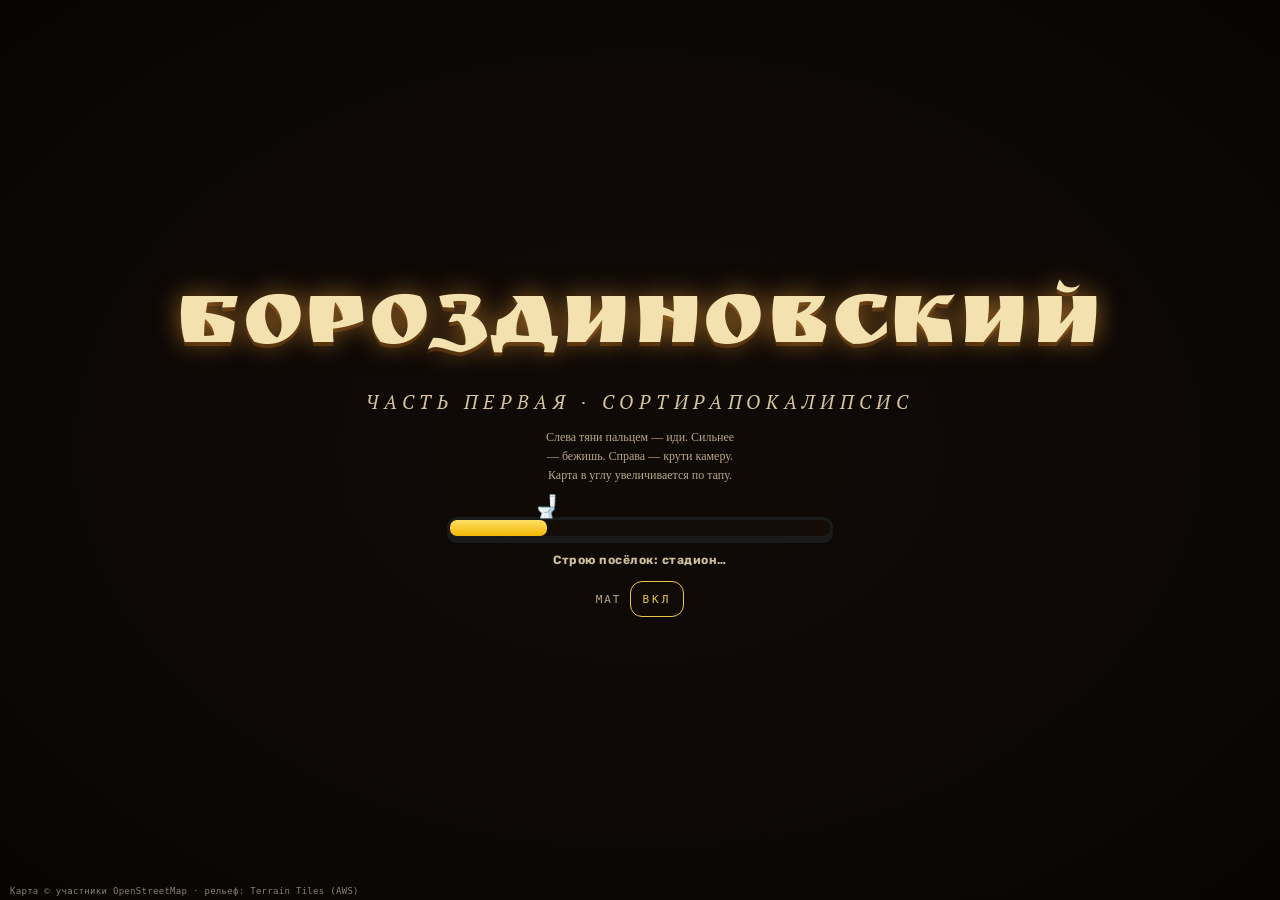
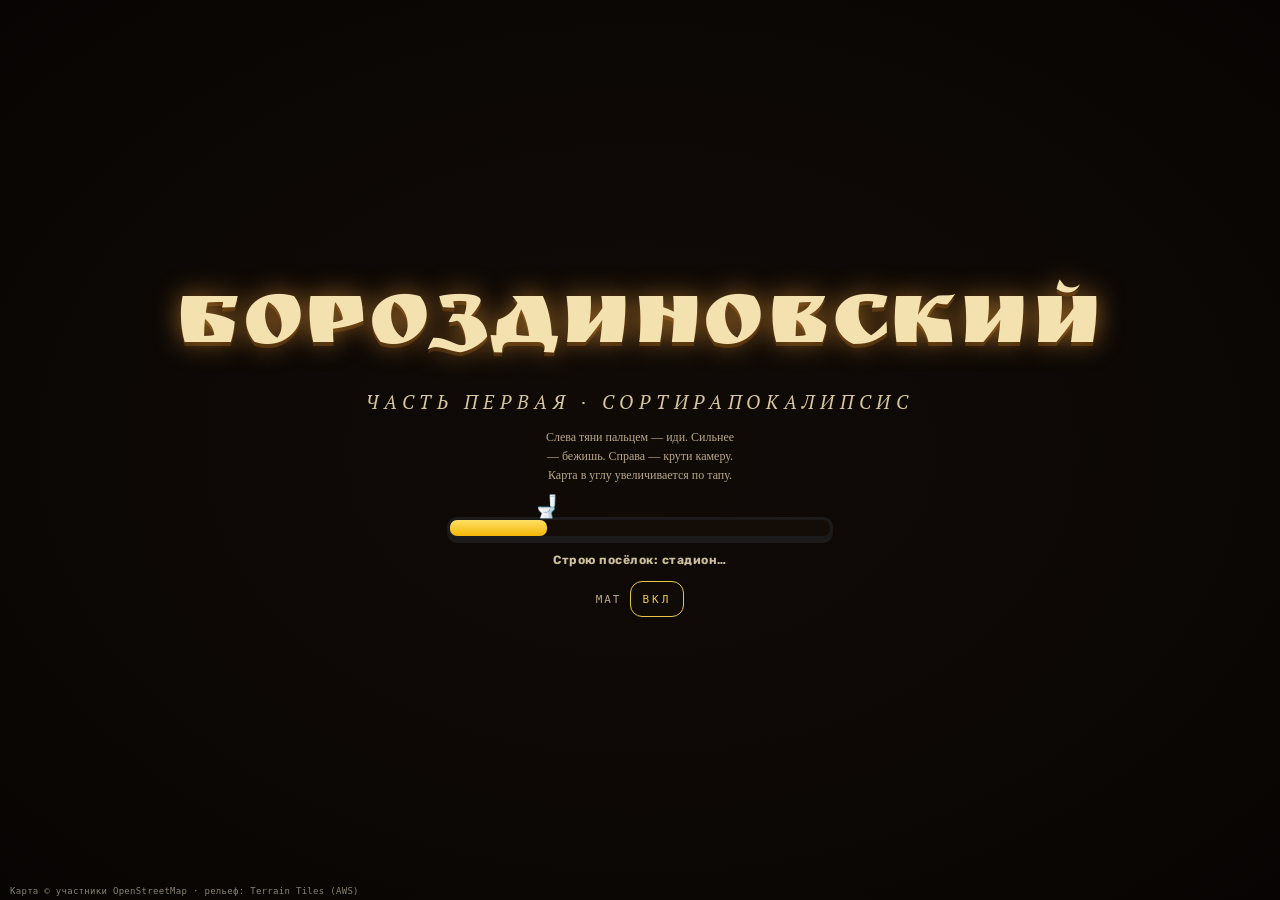
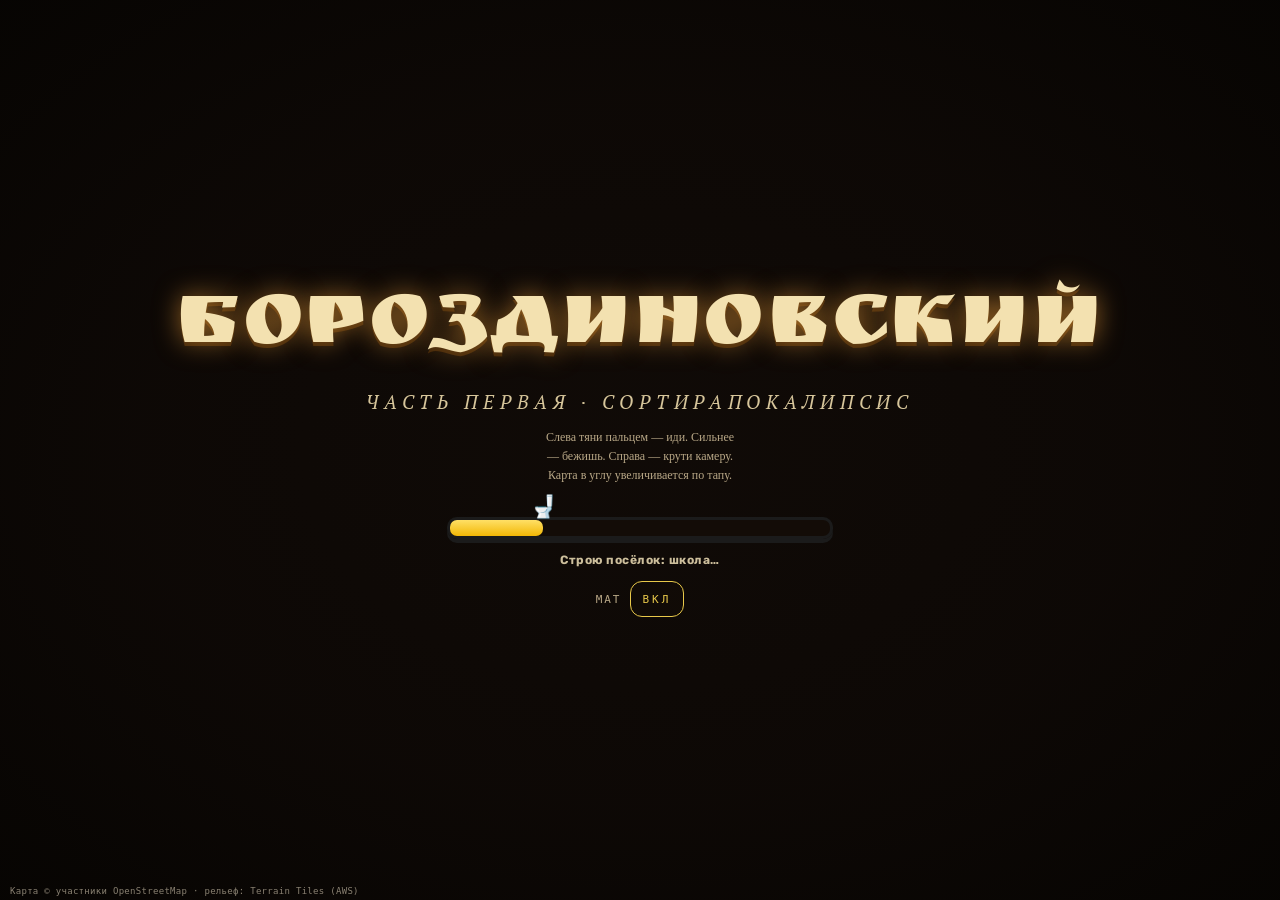
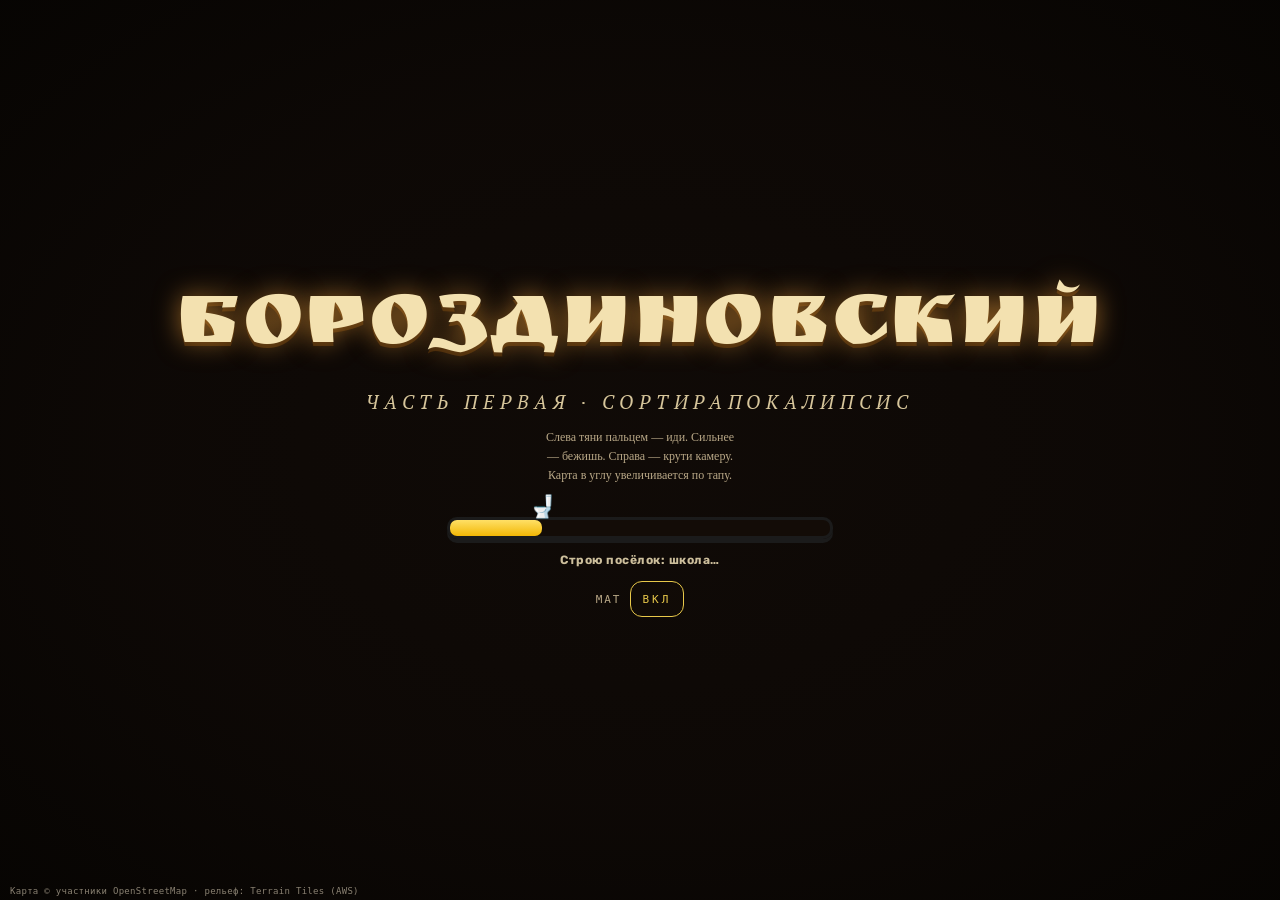
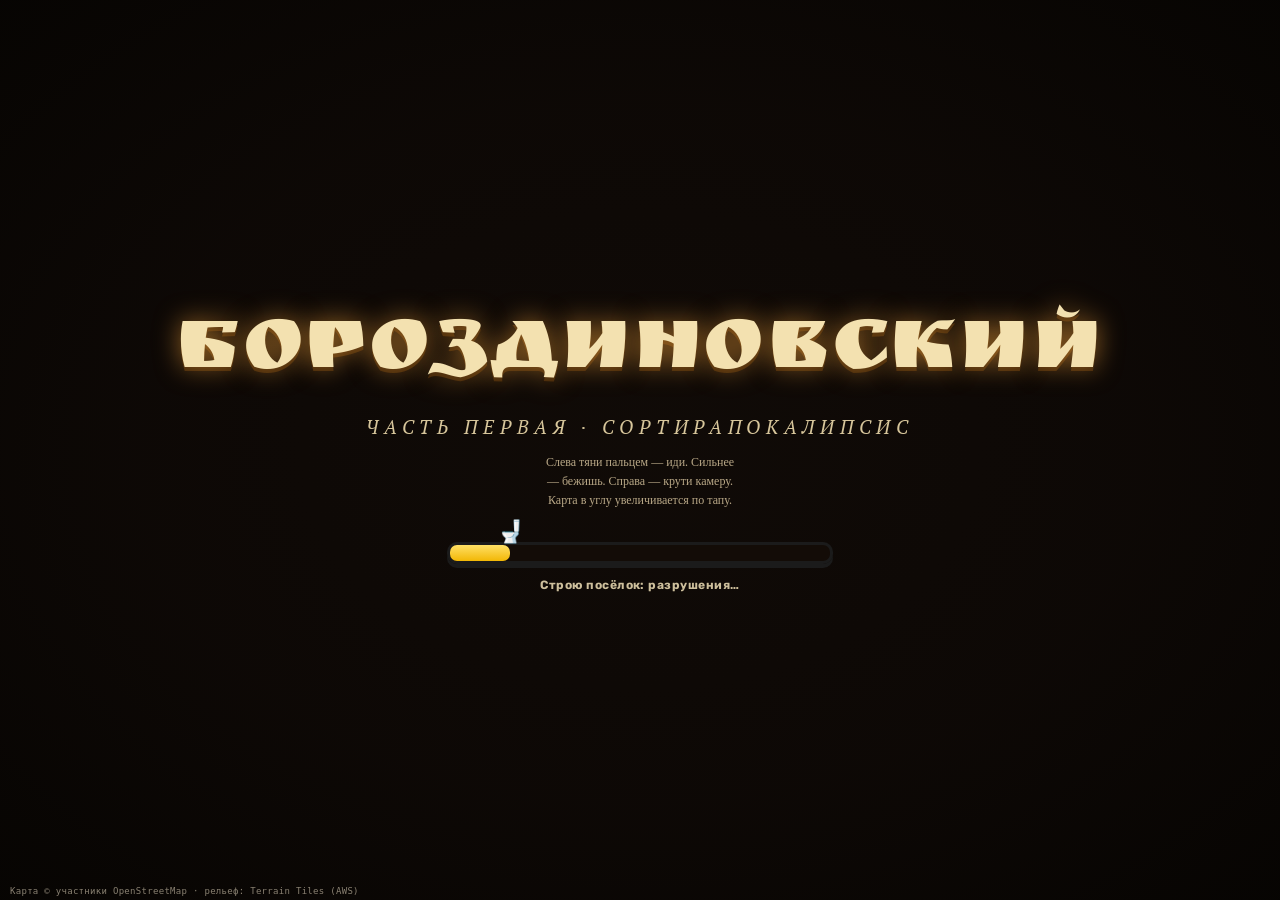
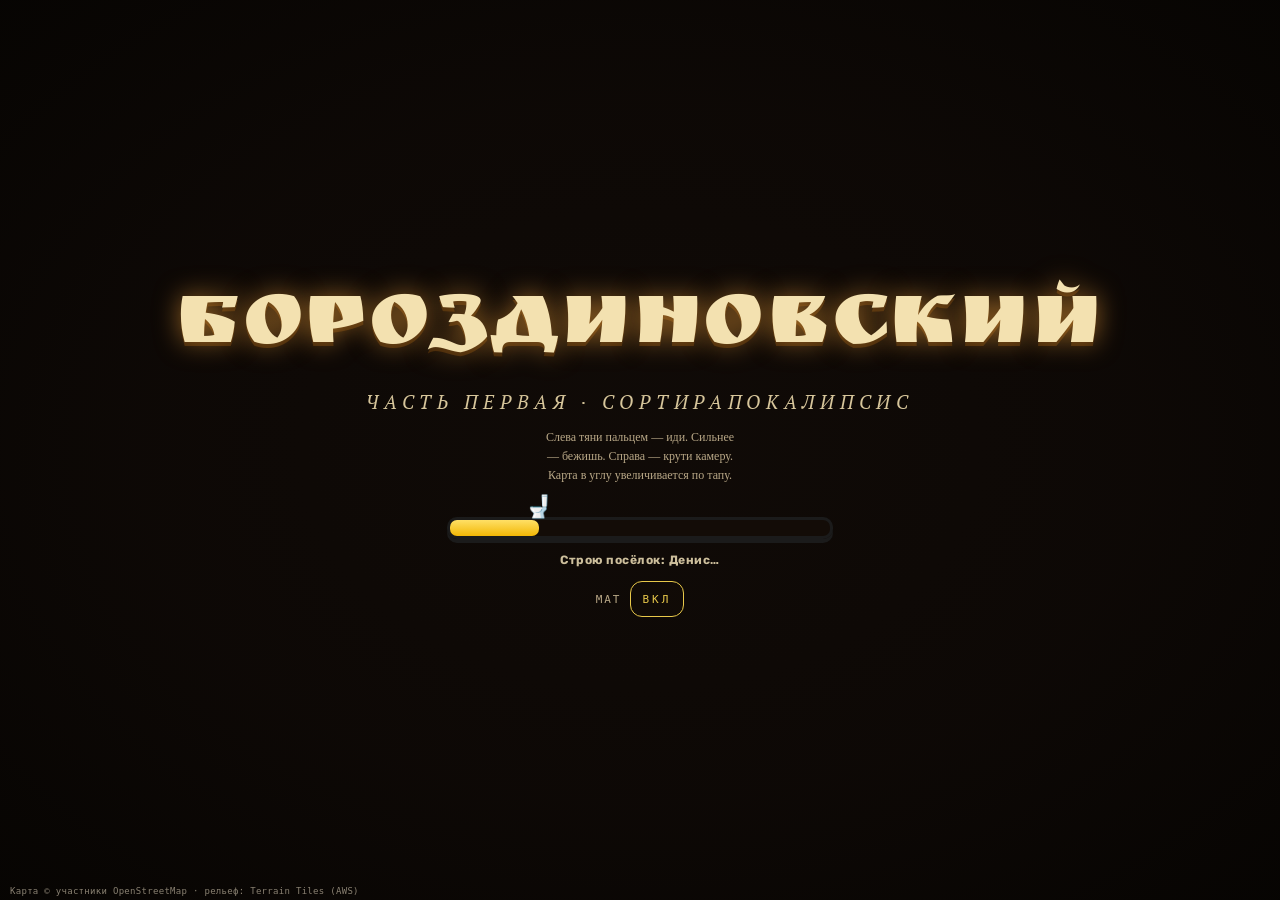
